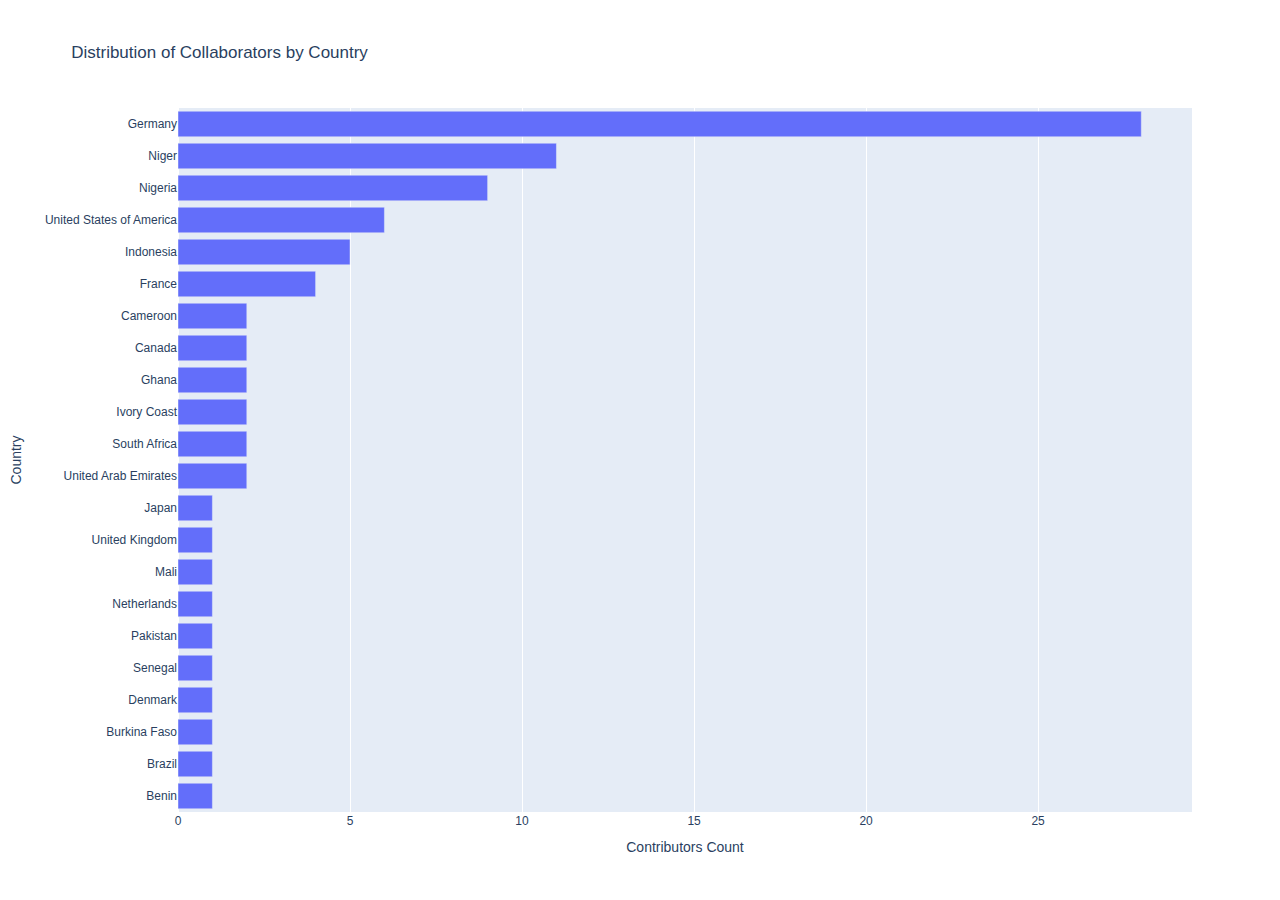
==== Final report/collaborators_by_country.html @ 5cf3082c "created collaborators_by_country.html" ====
<html>
<head><meta charset="utf-8" /></head>
<body>
    <div>                        <script type="text/javascript">window.PlotlyConfig = {MathJaxConfig: 'local'};</script>
        <script type="text/javascript">/**
* plotly.js v2.29.1
* Copyright 2012-2024, Plotly, Inc.
* All rights reserved.
* Licensed under the MIT license
*/
/*! For license information please see plotly.min.js.LICENSE.txt */
!function(t,e){"object"==typeof exports&&"object"==typeof module?module.exports=e():"function"==typeof define&&define.amd?define([],e):"object"==typeof exports?exports.Plotly=e():t.Plotly=e()}(self,(function(){return function(){var t={79288:function(t,e,r){"use strict";var n=r(3400),i={"X,X div":'direction:ltr;font-family:"Open Sans",verdana,arial,sans-serif;margin:0;padding:0;',"X input,X button":'font-family:"Open Sans",verdana,arial,sans-serif;',"X input:focus,X button:focus":"outline:none;","X a":"text-decoration:none;","X a:hover":"text-decoration:none;","X .crisp":"shape-rendering:crispEdges;","X .user-select-none":"-webkit-user-select:none;-moz-user-select:none;-ms-user-select:none;-o-user-select:none;user-select:none;","X svg":"overflow:hidden;","X svg a":"fill:#447adb;","X svg a:hover":"fill:#3c6dc5;","X .main-svg":"position:absolute;top:0;left:0;pointer-events:none;","X .main-svg .draglayer":"pointer-events:all;","X .cursor-default":"cursor:default;","X .cursor-pointer":"cursor:pointer;","X .cursor-crosshair":"cursor:crosshair;","X .cursor-move":"cursor:move;","X .cursor-col-resize":"cursor:col-resize;","X .cursor-row-resize":"cursor:row-resize;","X .cursor-ns-resize":"cursor:ns-resize;","X .cursor-ew-resize":"cursor:ew-resize;","X .cursor-sw-resize":"cursor:sw-resize;","X .cursor-s-resize":"cursor:s-resize;","X .cursor-se-resize":"cursor:se-resize;","X .cursor-w-resize":"cursor:w-resize;","X .cursor-e-resize":"cursor:e-resize;","X .cursor-nw-resize":"cursor:nw-resize;","X .cursor-n-resize":"cursor:n-resize;","X .cursor-ne-resize":"cursor:ne-resize;","X .cursor-grab":"cursor:-webkit-grab;cursor:grab;","X .modebar":"position:absolute;top:2px;right:2px;","X .ease-bg":"-webkit-transition:background-color .3s ease 0s;-moz-transition:background-color .3s ease 0s;-ms-transition:background-color .3s ease 0s;-o-transition:background-color .3s ease 0s;transition:background-color .3s ease 0s;","X .modebar--hover>:not(.watermark)":"opacity:0;-webkit-transition:opacity .3s ease 0s;-moz-transition:opacity .3s ease 0s;-ms-transition:opacity .3s ease 0s;-o-transition:opacity .3s ease 0s;transition:opacity .3s ease 0s;","X:hover .modebar--hover .modebar-group":"opacity:1;","X .modebar-group":"float:left;display:inline-block;box-sizing:border-box;padding-left:8px;position:relative;vertical-align:middle;white-space:nowrap;","X .modebar-btn":"position:relative;font-size:16px;padding:3px 4px;height:22px;cursor:pointer;line-height:normal;box-sizing:border-box;","X .modebar-btn svg":"position:relative;top:2px;","X .modebar.vertical":"display:flex;flex-direction:column;flex-wrap:wrap;align-content:flex-end;max-height:100%;","X .modebar.vertical svg":"top:-1px;","X .modebar.vertical .modebar-group":"display:block;float:none;padding-left:0px;padding-bottom:8px;","X .modebar.vertical .modebar-group .modebar-btn":"display:block;text-align:center;","X [data-title]:before,X [data-title]:after":"position:absolute;-webkit-transform:translate3d(0, 0, 0);-moz-transform:translate3d(0, 0, 0);-ms-transform:translate3d(0, 0, 0);-o-transform:translate3d(0, 0, 0);transform:translate3d(0, 0, 0);display:none;opacity:0;z-index:1001;pointer-events:none;top:110%;right:50%;","X [data-title]:hover:before,X [data-title]:hover:after":"display:block;opacity:1;","X [data-title]:before":'content:"";position:absolute;background:rgba(0,0,0,0);border:6px solid rgba(0,0,0,0);z-index:1002;margin-top:-12px;border-bottom-color:#69738a;margin-right:-6px;',"X [data-title]:after":"content:attr(data-title);background:#69738a;color:#fff;padding:8px 10px;font-size:12px;line-height:12px;white-space:nowrap;margin-right:-18px;border-radius:2px;","X .vertical [data-title]:before,X .vertical [data-title]:after":"top:0%;right:200%;","X .vertical [data-title]:before":"border:6px solid rgba(0,0,0,0);border-left-color:#69738a;margin-top:8px;margin-right:-30px;",Y:'font-family:"Open Sans",verdana,arial,sans-serif;position:fixed;top:50px;right:20px;z-index:10000;font-size:10pt;max-width:180px;',"Y p":"margin:0;","Y .notifier-note":"min-width:180px;max-width:250px;border:1px solid #fff;z-index:3000;margin:0;background-color:#8c97af;background-color:rgba(140,151,175,.9);color:#fff;padding:10px;overflow-wrap:break-word;word-wrap:break-word;-ms-hyphens:auto;-webkit-hyphens:auto;hyphens:auto;","Y .notifier-close":"color:#fff;opacity:.8;float:right;padding:0 5px;background:none;border:none;font-size:20px;font-weight:bold;line-height:20px;","Y .notifier-close:hover":"color:#444;text-decoration:none;cursor:pointer;"};for(var a in i){var o=a.replace(/^,/," ,").replace(/X/g,".js-plotly-plot .plotly").replace(/Y/g,".plotly-notifier");n.addStyleRule(o,i[a])}},86712:function(t,e,r){"use strict";t.exports=r(84224)},37240:function(t,e,r){"use strict";t.exports=r(51132)},29744:function(t,e,r){"use strict";t.exports=r(94456)},29352:function(t,e,r){"use strict";t.exports=r(67244)},96144:function(t,e,r){"use strict";t.exports=r(97776)},53219:function(t,e,r){"use strict";t.exports=r(61712)},4624:function(t,e,r){"use strict";t.exports=r(95856)},54543:function(t,e,r){"use strict";t.exports=r(54272)},45e3:function(t,e,r){"use strict";t.exports=r(85404)},62300:function(t,e,r){"use strict";t.exports=r(26048)},6920:function(t,e,r){"use strict";t.exports=r(66240)},10264:function(t,e,r){"use strict";t.exports=r(40448)},32016:function(t,e,r){"use strict";t.exports=r(64884)},27528:function(t,e,r){"use strict";t.exports=r(15088)},75556:function(t,e,r){"use strict";t.exports=r(76744)},39204:function(t,e,r){"use strict";t.exports=r(94704)},73996:function(t,e,r){"use strict";t.exports=r(62396)},16489:function(t,e,r){"use strict";t.exports=r(32028)},5e3:function(t,e,r){"use strict";t.exports=r(81932)},77280:function(t,e,r){"use strict";t.exports=r(45536)},33992:function(t,e,r){"use strict";t.exports=r(42600)},17600:function(t,e,r){"use strict";t.exports=r(21536)},49116:function(t,e,r){"use strict";t.exports=r(65664)},46808:function(t,e,r){"use strict";t.exports=r(29044)},36168:function(t,e,r){"use strict";t.exports=r(48928)},13792:function(t,e,r){"use strict";var n=r(32016);n.register([r(37240),r(29352),r(5e3),r(33992),r(17600),r(49116),r(6920),r(67484),r(79440),r(39204),r(83096),r(36168),r(20260),r(63560),r(65832),r(46808),r(73996),r(48824),r(89904),r(25120),r(13752),r(4340),r(62300),r(29800),r(8363),r(54543),r(86636),r(42192),r(32140),r(77280),r(89296),r(56816),r(70192),r(45e3),r(27528),r(84764),r(3920),r(50248),r(4624),r(69967),r(10264),r(86152),r(53219),r(81604),r(63796),r(29744),r(89336),r(86712),r(75556),r(16489),r(97312),r(96144)]),t.exports=n},3920:function(t,e,r){"use strict";t.exports=r(43480)},25120:function(t,e,r){"use strict";t.exports=r(6296)},4340:function(t,e,r){"use strict";t.exports=r(7404)},86152:function(t,e,r){"use strict";t.exports=r(65456)},56816:function(t,e,r){"use strict";t.exports=r(22020)},89296:function(t,e,r){"use strict";t.exports=r(29928)},20260:function(t,e,r){"use strict";t.exports=r(75792)},32140:function(t,e,r){"use strict";t.exports=r(156)},84764:function(t,e,r){"use strict";t.exports=r(45499)},48824:function(t,e,r){"use strict";t.exports=r(3296)},69967:function(t,e,r){"use strict";t.exports=r(4184)},8363:function(t,e,r){"use strict";t.exports=r(36952)},86636:function(t,e,r){"use strict";t.exports=r(38983)},70192:function(t,e,r){"use strict";t.exports=r(11572)},81604:function(t,e,r){"use strict";t.exports=r(76924)},63796:function(t,e,r){"use strict";t.exports=r(62944)},89336:function(t,e,r){"use strict";t.exports=r(95443)},67484:function(t,e,r){"use strict";t.exports=r(34864)},97312:function(t,e,r){"use strict";t.exports=r(76272)},42192:function(t,e,r){"use strict";t.exports=r(97924)},29800:function(t,e,r){"use strict";t.exports=r(15436)},63560:function(t,e,r){"use strict";t.exports=r(5621)},89904:function(t,e,r){"use strict";t.exports=r(91304)},50248:function(t,e,r){"use strict";t.exports=r(41724)},65832:function(t,e,r){"use strict";t.exports=r(31991)},79440:function(t,e,r){"use strict";t.exports=r(22869)},13752:function(t,e,r){"use strict";t.exports=r(67776)},83096:function(t,e,r){"use strict";t.exports=r(95952)},72196:function(t){"use strict";t.exports=[{path:"",backoff:0},{path:"M-2.4,-3V3L0.6,0Z",backoff:.6},{path:"M-3.7,-2.5V2.5L1.3,0Z",backoff:1.3},{path:"M-4.45,-3L-1.65,-0.2V0.2L-4.45,3L1.55,0Z",backoff:1.55},{path:"M-2.2,-2.2L-0.2,-0.2V0.2L-2.2,2.2L-1.4,3L1.6,0L-1.4,-3Z",backoff:1.6},{path:"M-4.4,-2.1L-0.6,-0.2V0.2L-4.4,2.1L-4,3L2,0L-4,-3Z",backoff:2},{path:"M2,0A2,2 0 1,1 0,-2A2,2 0 0,1 2,0Z",backoff:0,noRotate:!0},{path:"M2,2V-2H-2V2Z",backoff:0,noRotate:!0}]},13916:function(t,e,r){"use strict";var n=r(72196),i=r(25376),a=r(33816),o=r(31780).templatedArray;r(36208),t.exports=o("annotation",{visible:{valType:"boolean",dflt:!0,editType:"calc+arraydraw"},text:{valType:"string",editType:"calc+arraydraw"},textangle:{valType:"angle",dflt:0,editType:"calc+arraydraw"},font:i({editType:"calc+arraydraw",colorEditType:"arraydraw"}),width:{valType:"number",min:1,dflt:null,editType:"calc+arraydraw"},height:{valType:"number",min:1,dflt:null,editType:"calc+arraydraw"},opacity:{valType:"number",min:0,max:1,dflt:1,editType:"arraydraw"},align:{valType:"enumerated",values:["left","center","right"],dflt:"center",editType:"arraydraw"},valign:{valType:"enumerated",values:["top","middle","bottom"],dflt:"middle",editType:"arraydraw"},bgcolor:{valType:"color",dflt:"rgba(0,0,0,0)",editType:"arraydraw"},bordercolor:{valType:"color",dflt:"rgba(0,0,0,0)",editType:"arraydraw"},borderpad:{valType:"number",min:0,dflt:1,editType:"calc+arraydraw"},borderwidth:{valType:"number",min:0,dflt:1,editType:"calc+arraydraw"},showarrow:{valType:"boolean",dflt:!0,editType:"calc+arraydraw"},arrowcolor:{valType:"color",editType:"arraydraw"},arrowhead:{valType:"integer",min:0,max:n.length,dflt:1,editType:"arraydraw"},startarrowhead:{valType:"integer",min:0,max:n.length,dflt:1,editType:"arraydraw"},arrowside:{valType:"flaglist",flags:["end","start"],extras:["none"],dflt:"end",editType:"arraydraw"},arrowsize:{valType:"number",min:.3,dflt:1,editType:"calc+arraydraw"},startarrowsize:{valType:"number",min:.3,dflt:1,editType:"calc+arraydraw"},arrowwidth:{valType:"number",min:.1,editType:"calc+arraydraw"},standoff:{valType:"number",min:0,dflt:0,editType:"calc+arraydraw"},startstandoff:{valType:"number",min:0,dflt:0,editType:"calc+arraydraw"},ax:{valType:"any",editType:"calc+arraydraw"},ay:{valType:"any",editType:"calc+arraydraw"},axref:{valType:"enumerated",dflt:"pixel",values:["pixel",a.idRegex.x.toString()],editType:"calc"},ayref:{valType:"enumerated",dflt:"pixel",values:["pixel",a.idRegex.y.toString()],editType:"calc"},xref:{valType:"enumerated",values:["paper",a.idRegex.x.toString()],editType:"calc"},x:{valType:"any",editType:"calc+arraydraw"},xanchor:{valType:"enumerated",values:["auto","left","center","right"],dflt:"auto",editType:"calc+arraydraw"},xshift:{valType:"number",dflt:0,editType:"calc+arraydraw"},yref:{valType:"enumerated",values:["paper",a.idRegex.y.toString()],editType:"calc"},y:{valType:"any",editType:"calc+arraydraw"},yanchor:{valType:"enumerated",values:["auto","top","middle","bottom"],dflt:"auto",editType:"calc+arraydraw"},yshift:{valType:"number",dflt:0,editType:"calc+arraydraw"},clicktoshow:{valType:"enumerated",values:[!1,"onoff","onout"],dflt:!1,editType:"arraydraw"},xclick:{valType:"any",editType:"arraydraw"},yclick:{valType:"any",editType:"arraydraw"},hovertext:{valType:"string",editType:"arraydraw"},hoverlabel:{bgcolor:{valType:"color",editType:"arraydraw"},bordercolor:{valType:"color",editType:"arraydraw"},font:i({editType:"arraydraw"}),editType:"arraydraw"},captureevents:{valType:"boolean",editType:"arraydraw"},editType:"calc",_deprecated:{ref:{valType:"string",editType:"calc"}}})},90272:function(t,e,r){"use strict";var n=r(3400),i=r(54460),a=r(23816).draw;function o(t){var e=t._fullLayout;n.filterVisible(e.annotations).forEach((function(e){var r=i.getFromId(t,e.xref),n=i.getFromId(t,e.yref),a=i.getRefType(e.xref),o=i.getRefType(e.yref);e._extremes={},"range"===a&&s(e,r),"range"===o&&s(e,n)}))}function s(t,e){var r,n=e._id,a=n.charAt(0),o=t[a],s=t["a"+a],l=t[a+"ref"],u=t["a"+a+"ref"],c=t["_"+a+"padplus"],f=t["_"+a+"padminus"],h={x:1,y:-1}[a]*t[a+"shift"],p=3*t.arrowsize*t.arrowwidth||0,d=p+h,v=p-h,g=3*t.startarrowsize*t.arrowwidth||0,y=g+h,m=g-h;if(u===l){var x=i.findExtremes(e,[e.r2c(o)],{ppadplus:d,ppadminus:v}),b=i.findExtremes(e,[e.r2c(s)],{ppadplus:Math.max(c,y),ppadminus:Math.max(f,m)});r={min:[x.min[0],b.min[0]],max:[x.max[0],b.max[0]]}}else y=s?y+s:y,m=s?m-s:m,r=i.findExtremes(e,[e.r2c(o)],{ppadplus:Math.max(c,d,y),ppadminus:Math.max(f,v,m)});t._extremes[n]=r}t.exports=function(t){var e=t._fullLayout;if(n.filterVisible(e.annotations).length&&t._fullData.length)return n.syncOrAsync([a,o],t)}},42300:function(t,e,r){"use strict";var n=r(3400),i=r(24040),a=r(31780).arrayEditor;function o(t,e){var r,n,i,a,o,l,u,c=t._fullLayout.annotations,f=[],h=[],p=[],d=(e||[]).length;for(r=0;r<c.length;r++)if(a=(i=c[r]).clicktoshow){for(n=0;n<d;n++)if(l=(o=e[n]).xaxis,u=o.yaxis,l._id===i.xref&&u._id===i.yref&&l.d2r(o.x)===s(i._xclick,l)&&u.d2r(o.y)===s(i._yclick,u)){(i.visible?"onout"===a?h:p:f).push(r);break}n===d&&i.visible&&"onout"===a&&h.push(r)}return{on:f,off:h,explicitOff:p}}function s(t,e){return"log"===e.type?e.l2r(t):e.d2r(t)}t.exports={hasClickToShow:function(t,e){var r=o(t,e);return r.on.length>0||r.explicitOff.length>0},onClick:function(t,e){var r,s,l=o(t,e),u=l.on,c=l.off.concat(l.explicitOff),f={},h=t._fullLayout.annotations;if(u.length||c.length){for(r=0;r<u.length;r++)(s=a(t.layout,"annotations",h[u[r]])).modifyItem("visible",!0),n.extendFlat(f,s.getUpdateObj());for(r=0;r<c.length;r++)(s=a(t.layout,"annotations",h[c[r]])).modifyItem("visible",!1),n.extendFlat(f,s.getUpdateObj());return i.call("update",t,{},f)}}}},87192:function(t,e,r){"use strict";var n=r(3400),i=r(76308);t.exports=function(t,e,r,a){a("opacity");var o=a("bgcolor"),s=a("bordercolor"),l=i.opacity(s);a("borderpad");var u=a("borderwidth"),c=a("showarrow");if(a("text",c?" ":r._dfltTitle.annotation),a("textangle"),n.coerceFont(a,"font",r.font),a("width"),a("align"),a("height")&&a("valign"),c){var f,h,p=a("arrowside");-1!==p.indexOf("end")&&(f=a("arrowhead"),h=a("arrowsize")),-1!==p.indexOf("start")&&(a("startarrowhead",f),a("startarrowsize",h)),a("arrowcolor",l?e.bordercolor:i.defaultLine),a("arrowwidth",2*(l&&u||1)),a("standoff"),a("startstandoff")}var d=a("hovertext"),v=r.hoverlabel||{};if(d){var g=a("hoverlabel.bgcolor",v.bgcolor||(i.opacity(o)?i.rgb(o):i.defaultLine)),y=a("hoverlabel.bordercolor",v.bordercolor||i.contrast(g));n.coerceFont(a,"hoverlabel.font",{family:v.font.family,size:v.font.size,color:v.font.color||y})}a("captureevents",!!d)}},26828:function(t,e,r){"use strict";var n=r(38248),i=r(36896);t.exports=function(t,e,r,a){e=e||{};var o="log"===r&&"linear"===e.type,s="linear"===r&&"log"===e.type;if(o||s)for(var l,u,c=t._fullLayout.annotations,f=e._id.charAt(0),h=0;h<c.length;h++)l=c[h],u="annotations["+h+"].",l[f+"ref"]===e._id&&p(f),l["a"+f+"ref"]===e._id&&p("a"+f);function p(t){var r=l[t],s=null;s=o?i(r,e.range):Math.pow(10,r),n(s)||(s=null),a(u+t,s)}}},45216:function(t,e,r){"use strict";var n=r(3400),i=r(54460),a=r(51272),o=r(87192),s=r(13916);function l(t,e,r){function a(r,i){return n.coerce(t,e,s,r,i)}var l=a("visible"),u=a("clicktoshow");if(l||u){o(t,e,r,a);for(var c=e.showarrow,f=["x","y"],h=[-10,-30],p={_fullLayout:r},d=0;d<2;d++){var v=f[d],g=i.coerceRef(t,e,p,v,"","paper");if("paper"!==g&&i.getFromId(p,g)._annIndices.push(e._index),i.coercePosition(e,p,a,g,v,.5),c){var y="a"+v,m=i.coerceRef(t,e,p,y,"pixel",["pixel","paper"]);"pixel"!==m&&m!==g&&(m=e[y]="pixel");var x="pixel"===m?h[d]:.4;i.coercePosition(e,p,a,m,y,x)}a(v+"anchor"),a(v+"shift")}if(n.noneOrAll(t,e,["x","y"]),c&&n.noneOrAll(t,e,["ax","ay"]),u){var b=a("xclick"),_=a("yclick");e._xclick=void 0===b?e.x:i.cleanPosition(b,p,e.xref),e._yclick=void 0===_?e.y:i.cleanPosition(_,p,e.yref)}}}t.exports=function(t,e){a(t,e,{name:"annotations",handleItemDefaults:l})}},23816:function(t,e,r){"use strict";var n=r(33428),i=r(24040),a=r(7316),o=r(3400),s=o.strTranslate,l=r(54460),u=r(76308),c=r(43616),f=r(93024),h=r(72736),p=r(93972),d=r(86476),v=r(31780).arrayEditor,g=r(33652);function y(t,e){var r=t._fullLayout.annotations[e]||{},n=l.getFromId(t,r.xref),i=l.getFromId(t,r.yref);n&&n.setScale(),i&&i.setScale(),x(t,r,e,!1,n,i)}function m(t,e,r,n,i){var a=i[r],o=i[r+"ref"],s=-1!==r.indexOf("y"),u="domain"===l.getRefType(o),c=s?n.h:n.w;return t?u?a+(s?-e:e)/t._length:t.p2r(t.r2p(a)+e):a+(s?-e:e)/c}function x(t,e,r,a,y,x){var b,_,w=t._fullLayout,T=t._fullLayout._size,k=t._context.edits;a?(b="annotation-"+a,_=a+".annotations"):(b="annotation",_="annotations");var A=v(t.layout,_,e),M=A.modifyBase,S=A.modifyItem,E=A.getUpdateObj;w._infolayer.selectAll("."+b+'[data-index="'+r+'"]').remove();var L="clip"+w._uid+"_ann"+r;if(e._input&&!1!==e.visible){var C={x:{},y:{}},P=+e.textangle||0,O=w._infolayer.append("g").classed(b,!0).attr("data-index",String(r)).style("opacity",e.opacity),I=O.append("g").classed("annotation-text-g",!0),D=k[e.showarrow?"annotationTail":"annotationPosition"],z=e.captureevents||k.annotationText||D,R=I.append("g").style("pointer-events",z?"all":null).call(p,"pointer").on("click",(function(){t._dragging=!1,t.emit("plotly_clickannotation",W(n.event))}));e.hovertext&&R.on("mouseover",(function(){var r=e.hoverlabel,n=r.font,i=this.getBoundingClientRect(),a=t.getBoundingClientRect();f.loneHover({x0:i.left-a.left,x1:i.right-a.left,y:(i.top+i.bottom)/2-a.top,text:e.hovertext,color:r.bgcolor,borderColor:r.bordercolor,fontFamily:n.family,fontSize:n.size,fontColor:n.color},{container:w._hoverlayer.node(),outerContainer:w._paper.node(),gd:t})})).on("mouseout",(function(){f.loneUnhover(w._hoverlayer.node())}));var F=e.borderwidth,B=e.borderpad,N=F+B,j=R.append("rect").attr("class","bg").style("stroke-width",F+"px").call(u.stroke,e.bordercolor).call(u.fill,e.bgcolor),U=e.width||e.height,V=w._topclips.selectAll("#"+L).data(U?[0]:[]);V.enter().append("clipPath").classed("annclip",!0).attr("id",L).append("rect"),V.exit().remove();var q=e.font,H=w._meta?o.templateString(e.text,w._meta):e.text,G=R.append("text").classed("annotation-text",!0).text(H);k.annotationText?G.call(h.makeEditable,{delegate:R,gd:t}).call(Y).on("edit",(function(r){e.text=r,this.call(Y),S("text",r),y&&y.autorange&&M(y._name+".autorange",!0),x&&x.autorange&&M(x._name+".autorange",!0),i.call("_guiRelayout",t,E())})):G.call(Y)}else n.selectAll("#"+L).remove();function W(t){var n={index:r,annotation:e._input,fullAnnotation:e,event:t};return a&&(n.subplotId=a),n}function Y(r){return r.call(c.font,q).attr({"text-anchor":{left:"start",right:"end"}[e.align]||"middle"}),h.convertToTspans(r,t,X),r}function X(){var r=G.selectAll("a");1===r.size()&&r.text()===G.text()&&R.insert("a",":first-child").attr({"xlink:xlink:href":r.attr("xlink:href"),"xlink:xlink:show":r.attr("xlink:show")}).style({cursor:"pointer"}).node().appendChild(j.node());var n=R.select(".annotation-text-math-group"),f=!n.empty(),v=c.bBox((f?n:G).node()),b=v.width,_=v.height,A=e.width||b,z=e.height||_,B=Math.round(A+2*N),q=Math.round(z+2*N);function H(t,e){return"auto"===e&&(e=t<1/3?"left":t>2/3?"right":"center"),{center:0,middle:0,left:.5,bottom:-.5,right:-.5,top:.5}[e]}for(var Y=!1,X=["x","y"],Z=0;Z<X.length;Z++){var K,J,$,Q,tt,et=X[Z],rt=e[et+"ref"]||et,nt=e["a"+et+"ref"],it={x:y,y:x}[et],at=(P+("x"===et?0:-90))*Math.PI/180,ot=B*Math.cos(at),st=q*Math.sin(at),lt=Math.abs(ot)+Math.abs(st),ut=e[et+"anchor"],ct=e[et+"shift"]*("x"===et?1:-1),ft=C[et],ht=l.getRefType(rt);if(it&&"domain"!==ht){var pt=it.r2fraction(e[et]);(pt<0||pt>1)&&(nt===rt?((pt=it.r2fraction(e["a"+et]))<0||pt>1)&&(Y=!0):Y=!0),K=it._offset+it.r2p(e[et]),Q=.5}else{var dt="domain"===ht;"x"===et?($=e[et],K=dt?it._offset+it._length*$:K=T.l+T.w*$):($=1-e[et],K=dt?it._offset+it._length*$:K=T.t+T.h*$),Q=e.showarrow?.5:$}if(e.showarrow){ft.head=K;var vt=e["a"+et];if(tt=ot*H(.5,e.xanchor)-st*H(.5,e.yanchor),nt===rt){var gt=l.getRefType(nt);"domain"===gt?("y"===et&&(vt=1-vt),ft.tail=it._offset+it._length*vt):"paper"===gt?"y"===et?(vt=1-vt,ft.tail=T.t+T.h*vt):ft.tail=T.l+T.w*vt:ft.tail=it._offset+it.r2p(vt),J=tt}else ft.tail=K+vt,J=tt+vt;ft.text=ft.tail+tt;var yt=w["x"===et?"width":"height"];if("paper"===rt&&(ft.head=o.constrain(ft.head,1,yt-1)),"pixel"===nt){var mt=-Math.max(ft.tail-3,ft.text),xt=Math.min(ft.tail+3,ft.text)-yt;mt>0?(ft.tail+=mt,ft.text+=mt):xt>0&&(ft.tail-=xt,ft.text-=xt)}ft.tail+=ct,ft.head+=ct}else J=tt=lt*H(Q,ut),ft.text=K+tt;ft.text+=ct,tt+=ct,J+=ct,e["_"+et+"padplus"]=lt/2+J,e["_"+et+"padminus"]=lt/2-J,e["_"+et+"size"]=lt,e["_"+et+"shift"]=tt}if(Y)R.remove();else{var bt=0,_t=0;if("left"!==e.align&&(bt=(A-b)*("center"===e.align?.5:1)),"top"!==e.valign&&(_t=(z-_)*("middle"===e.valign?.5:1)),f)n.select("svg").attr({x:N+bt-1,y:N+_t}).call(c.setClipUrl,U?L:null,t);else{var wt=N+_t-v.top,Tt=N+bt-v.left;G.call(h.positionText,Tt,wt).call(c.setClipUrl,U?L:null,t)}V.select("rect").call(c.setRect,N,N,A,z),j.call(c.setRect,F/2,F/2,B-F,q-F),R.call(c.setTranslate,Math.round(C.x.text-B/2),Math.round(C.y.text-q/2)),I.attr({transform:"rotate("+P+","+C.x.text+","+C.y.text+")"});var kt,At=function(r,n){O.selectAll(".annotation-arrow-g").remove();var l=C.x.head,f=C.y.head,h=C.x.tail+r,p=C.y.tail+n,v=C.x.text+r,b=C.y.text+n,_=o.rotationXYMatrix(P,v,b),w=o.apply2DTransform(_),A=o.apply2DTransform2(_),L=+j.attr("width"),D=+j.attr("height"),z=v-.5*L,F=z+L,B=b-.5*D,N=B+D,U=[[z,B,z,N],[z,N,F,N],[F,N,F,B],[F,B,z,B]].map(A);if(!U.reduce((function(t,e){return t^!!o.segmentsIntersect(l,f,l+1e6,f+1e6,e[0],e[1],e[2],e[3])}),!1)){U.forEach((function(t){var e=o.segmentsIntersect(h,p,l,f,t[0],t[1],t[2],t[3]);e&&(h=e.x,p=e.y)}));var V=e.arrowwidth,q=e.arrowcolor,H=e.arrowside,G=O.append("g").style({opacity:u.opacity(q)}).classed("annotation-arrow-g",!0),W=G.append("path").attr("d","M"+h+","+p+"L"+l+","+f).style("stroke-width",V+"px").call(u.stroke,u.rgb(q));if(g(W,H,e),k.annotationPosition&&W.node().parentNode&&!a){var Y=l,X=f;if(e.standoff){var Z=Math.sqrt(Math.pow(l-h,2)+Math.pow(f-p,2));Y+=e.standoff*(h-l)/Z,X+=e.standoff*(p-f)/Z}var K,J,$=G.append("path").classed("annotation-arrow",!0).classed("anndrag",!0).classed("cursor-move",!0).attr({d:"M3,3H-3V-3H3ZM0,0L"+(h-Y)+","+(p-X),transform:s(Y,X)}).style("stroke-width",V+6+"px").call(u.stroke,"rgba(0,0,0,0)").call(u.fill,"rgba(0,0,0,0)");d.init({element:$.node(),gd:t,prepFn:function(){var t=c.getTranslate(R);K=t.x,J=t.y,y&&y.autorange&&M(y._name+".autorange",!0),x&&x.autorange&&M(x._name+".autorange",!0)},moveFn:function(t,r){var n=w(K,J),i=n[0]+t,a=n[1]+r;R.call(c.setTranslate,i,a),S("x",m(y,t,"x",T,e)),S("y",m(x,r,"y",T,e)),e.axref===e.xref&&S("ax",m(y,t,"ax",T,e)),e.ayref===e.yref&&S("ay",m(x,r,"ay",T,e)),G.attr("transform",s(t,r)),I.attr({transform:"rotate("+P+","+i+","+a+")"})},doneFn:function(){i.call("_guiRelayout",t,E());var e=document.querySelector(".js-notes-box-panel");e&&e.redraw(e.selectedObj)}})}}};e.showarrow&&At(0,0),D&&d.init({element:R.node(),gd:t,prepFn:function(){kt=I.attr("transform")},moveFn:function(t,r){var n="pointer";if(e.showarrow)e.axref===e.xref?S("ax",m(y,t,"ax",T,e)):S("ax",e.ax+t),e.ayref===e.yref?S("ay",m(x,r,"ay",T.w,e)):S("ay",e.ay+r),At(t,r);else{if(a)return;var i,o;if(y)i=m(y,t,"x",T,e);else{var l=e._xsize/T.w,u=e.x+(e._xshift-e.xshift)/T.w-l/2;i=d.align(u+t/T.w,l,0,1,e.xanchor)}if(x)o=m(x,r,"y",T,e);else{var c=e._ysize/T.h,f=e.y-(e._yshift+e.yshift)/T.h-c/2;o=d.align(f-r/T.h,c,0,1,e.yanchor)}S("x",i),S("y",o),y&&x||(n=d.getCursor(y?.5:i,x?.5:o,e.xanchor,e.yanchor))}I.attr({transform:s(t,r)+kt}),p(R,n)},clickFn:function(r,n){e.captureevents&&t.emit("plotly_clickannotation",W(n))},doneFn:function(){p(R),i.call("_guiRelayout",t,E());var e=document.querySelector(".js-notes-box-panel");e&&e.redraw(e.selectedObj)}})}}}t.exports={draw:function(t){var e=t._fullLayout;e._infolayer.selectAll(".annotation").remove();for(var r=0;r<e.annotations.length;r++)e.annotations[r].visible&&y(t,r);return a.previousPromises(t)},drawOne:y,drawRaw:x}},33652:function(t,e,r){"use strict";var n=r(33428),i=r(76308),a=r(72196),o=r(3400),s=o.strScale,l=o.strRotate,u=o.strTranslate;t.exports=function(t,e,r){var o,c,f,h,p=t.node(),d=a[r.arrowhead||0],v=a[r.startarrowhead||0],g=(r.arrowwidth||1)*(r.arrowsize||1),y=(r.arrowwidth||1)*(r.startarrowsize||1),m=e.indexOf("start")>=0,x=e.indexOf("end")>=0,b=d.backoff*g+r.standoff,_=v.backoff*y+r.startstandoff;if("line"===p.nodeName){o={x:+t.attr("x1"),y:+t.attr("y1")},c={x:+t.attr("x2"),y:+t.attr("y2")};var w=o.x-c.x,T=o.y-c.y;if(h=(f=Math.atan2(T,w))+Math.PI,b&&_&&b+_>Math.sqrt(w*w+T*T))return void D();if(b){if(b*b>w*w+T*T)return void D();var k=b*Math.cos(f),A=b*Math.sin(f);c.x+=k,c.y+=A,t.attr({x2:c.x,y2:c.y})}if(_){if(_*_>w*w+T*T)return void D();var M=_*Math.cos(f),S=_*Math.sin(f);o.x-=M,o.y-=S,t.attr({x1:o.x,y1:o.y})}}else if("path"===p.nodeName){var E=p.getTotalLength(),L="";if(E<b+_)return void D();var C=p.getPointAtLength(0),P=p.getPointAtLength(.1);f=Math.atan2(C.y-P.y,C.x-P.x),o=p.getPointAtLength(Math.min(_,E)),L="0px,"+_+"px,";var O=p.getPointAtLength(E),I=p.getPointAtLength(E-.1);h=Math.atan2(O.y-I.y,O.x-I.x),c=p.getPointAtLength(Math.max(0,E-b)),L+=E-(L?_+b:b)+"px,"+E+"px",t.style("stroke-dasharray",L)}function D(){t.style("stroke-dasharray","0px,100px")}function z(e,a,o,c){e.path&&(e.noRotate&&(o=0),n.select(p.parentNode).append("path").attr({class:t.attr("class"),d:e.path,transform:u(a.x,a.y)+l(180*o/Math.PI)+s(c)}).style({fill:i.rgb(r.arrowcolor),"stroke-width":0}))}m&&z(v,o,f,y),x&&z(d,c,h,g)}},79180:function(t,e,r){"use strict";var n=r(23816),i=r(42300);t.exports={moduleType:"component",name:"annotations",layoutAttributes:r(13916),supplyLayoutDefaults:r(45216),includeBasePlot:r(36632)("annotations"),calcAutorange:r(90272),draw:n.draw,drawOne:n.drawOne,drawRaw:n.drawRaw,hasClickToShow:i.hasClickToShow,onClick:i.onClick,convertCoords:r(26828)}},45899:function(t,e,r){"use strict";var n=r(13916),i=r(67824).overrideAll,a=r(31780).templatedArray;t.exports=i(a("annotation",{visible:n.visible,x:{valType:"any"},y:{valType:"any"},z:{valType:"any"},ax:{valType:"number"},ay:{valType:"number"},xanchor:n.xanchor,xshift:n.xshift,yanchor:n.yanchor,yshift:n.yshift,text:n.text,textangle:n.textangle,font:n.font,width:n.width,height:n.height,opacity:n.opacity,align:n.align,valign:n.valign,bgcolor:n.bgcolor,bordercolor:n.bordercolor,borderpad:n.borderpad,borderwidth:n.borderwidth,showarrow:n.showarrow,arrowcolor:n.arrowcolor,arrowhead:n.arrowhead,startarrowhead:n.startarrowhead,arrowside:n.arrowside,arrowsize:n.arrowsize,startarrowsize:n.startarrowsize,arrowwidth:n.arrowwidth,standoff:n.standoff,startstandoff:n.startstandoff,hovertext:n.hovertext,hoverlabel:n.hoverlabel,captureevents:n.captureevents}),"calc","from-root")},42456:function(t,e,r){"use strict";var n=r(3400),i=r(54460);function a(t,e){var r=e.fullSceneLayout.domain,a=e.fullLayout._size,o={pdata:null,type:"linear",autorange:!1,range:[-1/0,1/0]};t._xa={},n.extendFlat(t._xa,o),i.setConvert(t._xa),t._xa._offset=a.l+r.x[0]*a.w,t._xa.l2p=function(){return.5*(1+t._pdata[0]/t._pdata[3])*a.w*(r.x[1]-r.x[0])},t._ya={},n.extendFlat(t._ya,o),i.setConvert(t._ya),t._ya._offset=a.t+(1-r.y[1])*a.h,t._ya.l2p=function(){return.5*(1-t._pdata[1]/t._pdata[3])*a.h*(r.y[1]-r.y[0])}}t.exports=function(t){for(var e=t.fullSceneLayout.annotations,r=0;r<e.length;r++)a(e[r],t);t.fullLayout._infolayer.selectAll(".annotation-"+t.id).remove()}},52808:function(t,e,r){"use strict";var n=r(3400),i=r(54460),a=r(51272),o=r(87192),s=r(45899);function l(t,e,r,a){function l(r,i){return n.coerce(t,e,s,r,i)}function u(t){var n=t+"axis",a={_fullLayout:{}};return a._fullLayout[n]=r[n],i.coercePosition(e,a,l,t,t,.5)}l("visible")&&(o(t,e,a.fullLayout,l),u("x"),u("y"),u("z"),n.noneOrAll(t,e,["x","y","z"]),e.xref="x",e.yref="y",e.zref="z",l("xanchor"),l("yanchor"),l("xshift"),l("yshift"),e.showarrow&&(e.axref="pixel",e.ayref="pixel",l("ax",-10),l("ay",-30),n.noneOrAll(t,e,["ax","ay"])))}t.exports=function(t,e,r){a(t,e,{name:"annotations",handleItemDefaults:l,fullLayout:r.fullLayout})}},71836:function(t,e,r){"use strict";var n=r(23816).drawRaw,i=r(94424),a=["x","y","z"];t.exports=function(t){for(var e=t.fullSceneLayout,r=t.dataScale,o=e.annotations,s=0;s<o.length;s++){for(var l=o[s],u=!1,c=0;c<3;c++){var f=a[c],h=l[f],p=e[f+"axis"].r2fraction(h);if(p<0||p>1){u=!0;break}}u?t.fullLayout._infolayer.select(".annotation-"+t.id+'[data-index="'+s+'"]').remove():(l._pdata=i(t.glplot.cameraParams,[e.xaxis.r2l(l.x)*r[0],e.yaxis.r2l(l.y)*r[1],e.zaxis.r2l(l.z)*r[2]]),n(t.graphDiv,l,s,t.id,l._xa,l._ya))}}},56864:function(t,e,r){"use strict";var n=r(24040),i=r(3400);t.exports={moduleType:"component",name:"annotations3d",schema:{subplots:{scene:{annotations:r(45899)}}},layoutAttributes:r(45899),handleDefaults:r(52808),includeBasePlot:function(t,e){var r=n.subplotsRegistry.gl3d;if(r)for(var a=r.attrRegex,o=Object.keys(t),s=0;s<o.length;s++){var l=o[s];a.test(l)&&(t[l].annotations||[]).length&&(i.pushUnique(e._basePlotModules,r),i.pushUnique(e._subplots.gl3d,l))}},convert:r(42456),draw:r(71836)}},54976:function(t,e,r){"use strict";t.exports=r(38700),r(15168),r(67020),r(89792),r(55668),r(65168),r(2084),r(26368),r(24747),r(65616),r(30632),r(73040),r(1104),r(51456),r(4592),r(45348)},97776:function(t,e,r){"use strict";var n=r(54976),i=r(3400),a=r(39032),o=a.EPOCHJD,s=a.ONEDAY,l={valType:"enumerated",values:i.sortObjectKeys(n.calendars),editType:"calc",dflt:"gregorian"},u=function(t,e,r,n){var a={};return a[r]=l,i.coerce(t,e,a,r,n)},c="##",f={d:{0:"dd","-":"d"},e:{0:"d","-":"d"},a:{0:"D","-":"D"},A:{0:"DD","-":"DD"},j:{0:"oo","-":"o"},W:{0:"ww","-":"w"},m:{0:"mm","-":"m"},b:{0:"M","-":"M"},B:{0:"MM","-":"MM"},y:{0:"yy","-":"yy"},Y:{0:"yyyy","-":"yyyy"},U:c,w:c,c:{0:"D M d %X yyyy","-":"D M d %X yyyy"},x:{0:"mm/dd/yyyy","-":"mm/dd/yyyy"}},h={};function p(t){var e=h[t];return e||(h[t]=n.instance(t))}function d(t){return i.extendFlat({},l,{description:t})}function v(t){return"Sets the calendar system to use with `"+t+"` date data."}var g={xcalendar:d(v("x"))},y=i.extendFlat({},g,{ycalendar:d(v("y"))}),m=i.extendFlat({},y,{zcalendar:d(v("z"))}),x=d(["Sets the calendar system to use for `range` and `tick0`","if this is a date axis. This does not set the calendar for","interpreting data on this axis, that's specified in the trace","or via the global `layout.calendar`"].join(" "));t.exports={moduleType:"component",name:"calendars",schema:{traces:{scatter:y,bar:y,box:y,heatmap:y,contour:y,histogram:y,histogram2d:y,histogram2dcontour:y,scatter3d:m,surface:m,mesh3d:m,scattergl:y,ohlc:g,candlestick:g},layout:{calendar:d(["Sets the default calendar system to use for interpreting and","displaying dates throughout the plot."].join(" "))},subplots:{xaxis:{calendar:x},yaxis:{calendar:x},scene:{xaxis:{calendar:x},yaxis:{calendar:x},zaxis:{calendar:x}},polar:{radialaxis:{calendar:x}}},transforms:{filter:{valuecalendar:d(["WARNING: All transforms are deprecated and may be removed from the API in next major version.","Sets the calendar system to use for `value`, if it is a date."].join(" ")),targetcalendar:d(["WARNING: All transforms are deprecated and may be removed from the API in next major version.","Sets the calendar system to use for `target`, if it is an","array of dates. If `target` is a string (eg *x*) we use the","corresponding trace attribute (eg `xcalendar`) if it exists,","even if `targetcalendar` is provided."].join(" "))}}},layoutAttributes:l,handleDefaults:u,handleTraceDefaults:function(t,e,r,n){for(var i=0;i<r.length;i++)u(t,e,r[i]+"calendar",n.calendar)},CANONICAL_SUNDAY:{chinese:"2000-01-02",coptic:"2000-01-03",discworld:"2000-01-03",ethiopian:"2000-01-05",hebrew:"5000-01-01",islamic:"1000-01-02",julian:"2000-01-03",mayan:"5000-01-01",nanakshahi:"1000-01-05",nepali:"2000-01-05",persian:"1000-01-01",jalali:"1000-01-01",taiwan:"1000-01-04",thai:"2000-01-04",ummalqura:"1400-01-06"},CANONICAL_TICK:{chinese:"2000-01-01",coptic:"2000-01-01",discworld:"2000-01-01",ethiopian:"2000-01-01",hebrew:"5000-01-01",islamic:"1000-01-01",julian:"2000-01-01",mayan:"5000-01-01",nanakshahi:"1000-01-01",nepali:"2000-01-01",persian:"1000-01-01",jalali:"1000-01-01",taiwan:"1000-01-01",thai:"2000-01-01",ummalqura:"1400-01-01"},DFLTRANGE:{chinese:["2000-01-01","2001-01-01"],coptic:["1700-01-01","1701-01-01"],discworld:["1800-01-01","1801-01-01"],ethiopian:["2000-01-01","2001-01-01"],hebrew:["5700-01-01","5701-01-01"],islamic:["1400-01-01","1401-01-01"],julian:["2000-01-01","2001-01-01"],mayan:["5200-01-01","5201-01-01"],nanakshahi:["0500-01-01","0501-01-01"],nepali:["2000-01-01","2001-01-01"],persian:["1400-01-01","1401-01-01"],jalali:["1400-01-01","1401-01-01"],taiwan:["0100-01-01","0101-01-01"],thai:["2500-01-01","2501-01-01"],ummalqura:["1400-01-01","1401-01-01"]},getCal:p,worldCalFmt:function(t,e,r){for(var n,i,a,l,u,h=Math.floor((e+.05)/s)+o,d=p(r).fromJD(h),v=0;-1!==(v=t.indexOf("%",v));)"0"===(n=t.charAt(v+1))||"-"===n||"_"===n?(a=3,i=t.charAt(v+2),"_"===n&&(n="-")):(i=n,n="0",a=2),(l=f[i])?(u=l===c?c:d.formatDate(l[n]),t=t.substr(0,v)+u+t.substr(v+a),v+=u.length):v+=a;return t}}},22548:function(t,e){"use strict";e.defaults=["#1f77b4","#ff7f0e","#2ca02c","#d62728","#9467bd","#8c564b","#e377c2","#7f7f7f","#bcbd22","#17becf"],e.defaultLine="#444",e.lightLine="#eee",e.background="#fff",e.borderLine="#BEC8D9",e.lightFraction=1e3/11},76308:function(t,e,r){"use strict";var n=r(49760),i=r(38248),a=r(38116).isTypedArray,o=t.exports={},s=r(22548);o.defaults=s.defaults;var l=o.defaultLine=s.defaultLine;o.lightLine=s.lightLine;var u=o.background=s.background;function c(t){if(i(t)||"string"!=typeof t)return t;var e=t.trim();if("rgb"!==e.substr(0,3))return t;var r=e.match(/^rgba?\s*\(([^()]*)\)$/);if(!r)return t;var n=r[1].trim().split(/\s*[\s,]\s*/),a="a"===e.charAt(3)&&4===n.length;if(!a&&3!==n.length)return t;for(var o=0;o<n.length;o++){if(!n[o].length)return t;if(n[o]=Number(n[o]),!(n[o]>=0))return t;if(3===o)n[o]>1&&(n[o]=1);else if(n[o]>=1)return t}var s=Math.round(255*n[0])+", "+Math.round(255*n[1])+", "+Math.round(255*n[2]);return a?"rgba("+s+", "+n[3]+")":"rgb("+s+")"}o.tinyRGB=function(t){var e=t.toRgb();return"rgb("+Math.round(e.r)+", "+Math.round(e.g)+", "+Math.round(e.b)+")"},o.rgb=function(t){return o.tinyRGB(n(t))},o.opacity=function(t){return t?n(t).getAlpha():0},o.addOpacity=function(t,e){var r=n(t).toRgb();return"rgba("+Math.round(r.r)+", "+Math.round(r.g)+", "+Math.round(r.b)+", "+e+")"},o.combine=function(t,e){var r=n(t).toRgb();if(1===r.a)return n(t).toRgbString();var i=n(e||u).toRgb(),a=1===i.a?i:{r:255*(1-i.a)+i.r*i.a,g:255*(1-i.a)+i.g*i.a,b:255*(1-i.a)+i.b*i.a},o={r:a.r*(1-r.a)+r.r*r.a,g:a.g*(1-r.a)+r.g*r.a,b:a.b*(1-r.a)+r.b*r.a};return n(o).toRgbString()},o.contrast=function(t,e,r){var i=n(t);return 1!==i.getAlpha()&&(i=n(o.combine(t,u))),(i.isDark()?e?i.lighten(e):u:r?i.darken(r):l).toString()},o.stroke=function(t,e){var r=n(e);t.style({stroke:o.tinyRGB(r),"stroke-opacity":r.getAlpha()})},o.fill=function(t,e){var r=n(e);t.style({fill:o.tinyRGB(r),"fill-opacity":r.getAlpha()})},o.clean=function(t){if(t&&"object"==typeof t){var e,r,n,i,s=Object.keys(t);for(e=0;e<s.length;e++)if(i=t[n=s[e]],"color"===n.substr(n.length-5))if(Array.isArray(i))for(r=0;r<i.length;r++)i[r]=c(i[r]);else t[n]=c(i);else if("colorscale"===n.substr(n.length-10)&&Array.isArray(i))for(r=0;r<i.length;r++)Array.isArray(i[r])&&(i[r][1]=c(i[r][1]));else if(Array.isArray(i)){var l=i[0];if(!Array.isArray(l)&&l&&"object"==typeof l)for(r=0;r<i.length;r++)o.clean(i[r])}else i&&"object"==typeof i&&!a(i)&&o.clean(i)}}},42996:function(t,e,r){"use strict";var n=r(94724),i=r(25376),a=r(92880).extendFlat,o=r(67824).overrideAll;t.exports=o({orientation:{valType:"enumerated",values:["h","v"],dflt:"v"},thicknessmode:{valType:"enumerated",values:["fraction","pixels"],dflt:"pixels"},thickness:{valType:"number",min:0,dflt:30},lenmode:{valType:"enumerated",values:["fraction","pixels"],dflt:"fraction"},len:{valType:"number",min:0,dflt:1},x:{valType:"number"},xref:{valType:"enumerated",dflt:"paper",values:["container","paper"],editType:"layoutstyle"},xanchor:{valType:"enumerated",values:["left","center","right"]},xpad:{valType:"number",min:0,dflt:10},y:{valType:"number"},yref:{valType:"enumerated",dflt:"paper",values:["container","paper"],editType:"layoutstyle"},yanchor:{valType:"enumerated",values:["top","middle","bottom"]},ypad:{valType:"number",min:0,dflt:10},outlinecolor:n.linecolor,outlinewidth:n.linewidth,bordercolor:n.linecolor,borderwidth:{valType:"number",min:0,dflt:0},bgcolor:{valType:"color",dflt:"rgba(0,0,0,0)"},tickmode:n.minor.tickmode,nticks:n.nticks,tick0:n.tick0,dtick:n.dtick,tickvals:n.tickvals,ticktext:n.ticktext,ticks:a({},n.ticks,{dflt:""}),ticklabeloverflow:a({},n.ticklabeloverflow,{}),ticklabelposition:{valType:"enumerated",values:["outside","inside","outside top","inside top","outside left","inside left","outside right","inside right","outside bottom","inside bottom"],dflt:"outside"},ticklen:n.ticklen,tickwidth:n.tickwidth,tickcolor:n.tickcolor,ticklabelstep:n.ticklabelstep,showticklabels:n.showticklabels,labelalias:n.labelalias,tickfont:i({}),tickangle:n.tickangle,tickformat:n.tickformat,tickformatstops:n.tickformatstops,tickprefix:n.tickprefix,showtickprefix:n.showtickprefix,ticksuffix:n.ticksuffix,showticksuffix:n.showticksuffix,separatethousands:n.separatethousands,exponentformat:n.exponentformat,minexponent:n.minexponent,showexponent:n.showexponent,title:{text:{valType:"string"},font:i({}),side:{valType:"enumerated",values:["right","top","bottom"]}},_deprecated:{title:{valType:"string"},titlefont:i({}),titleside:{valType:"enumerated",values:["right","top","bottom"],dflt:"top"}}},"colorbars","from-root")},63964:function(t){"use strict";t.exports={cn:{colorbar:"colorbar",cbbg:"cbbg",cbfill:"cbfill",cbfills:"cbfills",cbline:"cbline",cblines:"cblines",cbaxis:"cbaxis",cbtitleunshift:"cbtitleunshift",cbtitle:"cbtitle",cboutline:"cboutline",crisp:"crisp",jsPlaceholder:"js-placeholder"}}},64013:function(t,e,r){"use strict";var n=r(3400),i=r(31780),a=r(26332),o=r(25404),s=r(95936),l=r(42568),u=r(42996);t.exports=function(t,e,r){var c=i.newContainer(e,"colorbar"),f=t.colorbar||{};function h(t,e){return n.coerce(f,c,u,t,e)}var p=r.margin||{t:0,b:0,l:0,r:0},d=r.width-p.l-p.r,v=r.height-p.t-p.b,g="v"===h("orientation"),y=h("thicknessmode");h("thickness","fraction"===y?30/(g?d:v):30);var m=h("lenmode");h("len","fraction"===m?1:g?v:d);var x,b,_,w="paper"===h("yref"),T="paper"===h("xref"),k="left";g?(_="middle",k=T?"left":"right",x=T?1.02:1,b=.5):(_=w?"bottom":"top",k="center",x=.5,b=w?1.02:1),n.coerce(f,c,{x:{valType:"number",min:T?-2:0,max:T?3:1,dflt:x}},"x"),n.coerce(f,c,{y:{valType:"number",min:w?-2:0,max:w?3:1,dflt:b}},"y"),h("xanchor",k),h("xpad"),h("yanchor",_),h("ypad"),n.noneOrAll(f,c,["x","y"]),h("outlinecolor"),h("outlinewidth"),h("bordercolor"),h("borderwidth"),h("bgcolor");var A=n.coerce(f,c,{ticklabelposition:{valType:"enumerated",dflt:"outside",values:g?["outside","inside","outside top","inside top","outside bottom","inside bottom"]:["outside","inside","outside left","inside left","outside right","inside right"]}},"ticklabelposition");h("ticklabeloverflow",-1!==A.indexOf("inside")?"hide past domain":"hide past div"),a(f,c,h,"linear");var M=r.font,S={noAutotickangles:!0,outerTicks:!1,font:M};-1!==A.indexOf("inside")&&(S.bgColor="black"),l(f,c,h,"linear",S),s(f,c,h,"linear",S),o(f,c,h,"linear",S),h("title.text",r._dfltTitle.colorbar);var E=c.showticklabels?c.tickfont:M,L=n.extendFlat({},E,{color:M.color,size:n.bigFont(E.size)});n.coerceFont(h,"title.font",L),h("title.side",g?"top":"right")}},37848:function(t,e,r){"use strict";var n=r(33428),i=r(49760),a=r(7316),o=r(24040),s=r(54460),l=r(86476),u=r(3400),c=u.strTranslate,f=r(92880).extendFlat,h=r(93972),p=r(43616),d=r(76308),v=r(81668),g=r(72736),y=r(94288).flipScale,m=r(28336),x=r(37668),b=r(94724),_=r(84284),w=_.LINE_SPACING,T=_.FROM_TL,k=_.FROM_BR,A=r(63964).cn;t.exports={draw:function(t){var e=t._fullLayout._infolayer.selectAll("g."+A.colorbar).data(function(t){var e,r,n,i,a=t._fullLayout,o=t.calcdata,s=[];function l(t){return f(t,{_fillcolor:null,_line:{color:null,width:null,dash:null},_levels:{start:null,end:null,size:null},_filllevels:null,_fillgradient:null,_zrange:null})}function u(){"function"==typeof i.calc?i.calc(t,n,e):(e._fillgradient=r.reversescale?y(r.colorscale):r.colorscale,e._zrange=[r[i.min],r[i.max]])}for(var c=0;c<o.length;c++){var h=o[c];if((n=h[0].trace)._module){var p=n._module.colorbar;if(!0===n.visible&&p)for(var d=Array.isArray(p),v=d?p:[p],g=0;g<v.length;g++){var m=(i=v[g]).container;(r=m?n[m]:n)&&r.showscale&&((e=l(r.colorbar))._id="cb"+n.uid+(d&&m?"-"+m:""),e._traceIndex=n.index,e._propPrefix=(m?m+".":"")+"colorbar.",e._meta=n._meta,u(),s.push(e))}}}for(var x in a._colorAxes)if((r=a[x]).showscale){var b=a._colorAxes[x];(e=l(r.colorbar))._id="cb"+x,e._propPrefix=x+".colorbar.",e._meta=a._meta,i={min:"cmin",max:"cmax"},"heatmap"!==b[0]&&(n=b[1],i.calc=n._module.colorbar.calc),u(),s.push(e)}return s}(t),(function(t){return t._id}));e.enter().append("g").attr("class",(function(t){return t._id})).classed(A.colorbar,!0),e.each((function(e){var r=n.select(this);u.ensureSingle(r,"rect",A.cbbg),u.ensureSingle(r,"g",A.cbfills),u.ensureSingle(r,"g",A.cblines),u.ensureSingle(r,"g",A.cbaxis,(function(t){t.classed(A.crisp,!0)})),u.ensureSingle(r,"g",A.cbtitleunshift,(function(t){t.append("g").classed(A.cbtitle,!0)})),u.ensureSingle(r,"rect",A.cboutline);var y=function(t,e,r){var o="v"===e.orientation,l=e.len,h=e.lenmode,y=e.thickness,_=e.thicknessmode,M=e.outlinewidth,S=e.borderwidth,E=e.bgcolor,L=e.xanchor,C=e.yanchor,P=e.xpad,O=e.ypad,I=e.x,D=o?e.y:1-e.y,z="paper"===e.yref,R="paper"===e.xref,F=r._fullLayout,B=F._size,N=e._fillcolor,j=e._line,U=e.title,V=U.side,q=e._zrange||n.extent(("function"==typeof N?N:j.color).domain()),H="function"==typeof j.color?j.color:function(){return j.color},G="function"==typeof N?N:function(){return N},W=e._levels,Y=function(t,e,r){var n,i,a=e._levels,o=[],s=[],l=a.end+a.size/100,u=a.size,c=1.001*r[0]-.001*r[1],f=1.001*r[1]-.001*r[0];for(i=0;i<1e5&&(n=a.start+i*u,!(u>0?n>=l:n<=l));i++)n>c&&n<f&&o.push(n);if(e._fillgradient)s=[0];else if("function"==typeof e._fillcolor){var h=e._filllevels;if(h)for(l=h.end+h.size/100,u=h.size,i=0;i<1e5&&(n=h.start+i*u,!(u>0?n>=l:n<=l));i++)n>r[0]&&n<r[1]&&s.push(n);else(s=o.map((function(t){return t-a.size/2}))).push(s[s.length-1]+a.size)}else e._fillcolor&&"string"==typeof e._fillcolor&&(s=[0]);return a.size<0&&(o.reverse(),s.reverse()),{line:o,fill:s}}(0,e,q),X=Y.fill,Z=Y.line,K=Math.round(y*("fraction"===_?o?B.w:B.h:1)),J=K/(o?B.w:B.h),$=Math.round(l*("fraction"===h?o?B.h:B.w:1)),Q=$/(o?B.h:B.w),tt=R?B.w:r._fullLayout.width,et=z?B.h:r._fullLayout.height,rt=Math.round(o?I*tt+P:D*et+O),nt={center:.5,right:1}[L]||0,it={top:1,middle:.5}[C]||0,at=o?I-nt*J:D-it*J,ot=o?D-it*Q:I-nt*Q,st=Math.round(o?et*(1-ot):tt*ot);e._lenFrac=Q,e._thickFrac=J,e._uFrac=at,e._vFrac=ot;var lt=e._axis=function(t,e,r){var n=t._fullLayout,i="v"===e.orientation,a={type:"linear",range:r,tickmode:e.tickmode,nticks:e.nticks,tick0:e.tick0,dtick:e.dtick,tickvals:e.tickvals,ticktext:e.ticktext,ticks:e.ticks,ticklen:e.ticklen,tickwidth:e.tickwidth,tickcolor:e.tickcolor,showticklabels:e.showticklabels,labelalias:e.labelalias,ticklabelposition:e.ticklabelposition,ticklabeloverflow:e.ticklabeloverflow,ticklabelstep:e.ticklabelstep,tickfont:e.tickfont,tickangle:e.tickangle,tickformat:e.tickformat,exponentformat:e.exponentformat,minexponent:e.minexponent,separatethousands:e.separatethousands,showexponent:e.showexponent,showtickprefix:e.showtickprefix,tickprefix:e.tickprefix,showticksuffix:e.showticksuffix,ticksuffix:e.ticksuffix,title:e.title,showline:!0,anchor:"free",side:i?"right":"bottom",position:1},o=i?"y":"x",s={type:"linear",_id:o+e._id},l={letter:o,font:n.font,noAutotickangles:"y"===o,noHover:!0,noTickson:!0,noTicklabelmode:!0,noInsideRange:!0,calendar:n.calendar};function c(t,e){return u.coerce(a,s,b,t,e)}return m(a,s,c,l,n),x(a,s,c,l),s}(r,e,q);lt.position=J+(o?I+P/B.w:D+O/B.h);var ut=-1!==["top","bottom"].indexOf(V);if(o&&ut&&(lt.title.side=V,lt.titlex=I+P/B.w,lt.titley=ot+("top"===U.side?Q-O/B.h:O/B.h)),o||ut||(lt.title.side=V,lt.titley=D+O/B.h,lt.titlex=ot+P/B.w),j.color&&"auto"===e.tickmode){lt.tickmode="linear",lt.tick0=W.start;var ct=W.size,ft=u.constrain($/50,4,15)+1,ht=(q[1]-q[0])/((e.nticks||ft)*ct);if(ht>1){var pt=Math.pow(10,Math.floor(Math.log(ht)/Math.LN10));ct*=pt*u.roundUp(ht/pt,[2,5,10]),(Math.abs(W.start)/W.size+1e-6)%1<2e-6&&(lt.tick0=0)}lt.dtick=ct}lt.domain=o?[ot+O/B.h,ot+Q-O/B.h]:[ot+P/B.w,ot+Q-P/B.w],lt.setScale(),t.attr("transform",c(Math.round(B.l),Math.round(B.t)));var dt,vt=t.select("."+A.cbtitleunshift).attr("transform",c(-Math.round(B.l),-Math.round(B.t))),gt=lt.ticklabelposition,yt=lt.title.font.size,mt=t.select("."+A.cbaxis),xt=0,bt=0;function _t(n,i){var a={propContainer:lt,propName:e._propPrefix+"title",traceIndex:e._traceIndex,_meta:e._meta,placeholder:F._dfltTitle.colorbar,containerGroup:t.select("."+A.cbtitle)},o="h"===n.charAt(0)?n.substr(1):"h"+n;t.selectAll("."+o+",."+o+"-math-group").remove(),v.draw(r,n,f(a,i||{}))}return u.syncOrAsync([a.previousPromises,function(){var t,e;(o&&ut||!o&&!ut)&&("top"===V&&(t=P+B.l+tt*I,e=O+B.t+et*(1-ot-Q)+3+.75*yt),"bottom"===V&&(t=P+B.l+tt*I,e=O+B.t+et*(1-ot)-3-.25*yt),"right"===V&&(e=O+B.t+et*D+3+.75*yt,t=P+B.l+tt*ot),_t(lt._id+"title",{attributes:{x:t,y:e,"text-anchor":o?"start":"middle"}}))},function(){if(!o&&!ut||o&&ut){var a,l=t.select("."+A.cbtitle),f=l.select("text"),h=[-M/2,M/2],d=l.select(".h"+lt._id+"title-math-group").node(),v=15.6;if(f.node()&&(v=parseInt(f.node().style.fontSize,10)*w),d?(a=p.bBox(d),bt=a.width,(xt=a.height)>v&&(h[1]-=(xt-v)/2)):f.node()&&!f.classed(A.jsPlaceholder)&&(a=p.bBox(f.node()),bt=a.width,xt=a.height),o){if(xt){if(xt+=5,"top"===V)lt.domain[1]-=xt/B.h,h[1]*=-1;else{lt.domain[0]+=xt/B.h;var y=g.lineCount(f);h[1]+=(1-y)*v}l.attr("transform",c(h[0],h[1])),lt.setScale()}}else bt&&("right"===V&&(lt.domain[0]+=(bt+yt/2)/B.w),l.attr("transform",c(h[0],h[1])),lt.setScale())}t.selectAll("."+A.cbfills+",."+A.cblines).attr("transform",o?c(0,Math.round(B.h*(1-lt.domain[1]))):c(Math.round(B.w*lt.domain[0]),0)),mt.attr("transform",o?c(0,Math.round(-B.t)):c(Math.round(-B.l),0));var m=t.select("."+A.cbfills).selectAll("rect."+A.cbfill).attr("style","").data(X);m.enter().append("rect").classed(A.cbfill,!0).attr("style",""),m.exit().remove();var x=q.map(lt.c2p).map(Math.round).sort((function(t,e){return t-e}));m.each((function(t,a){var s=[0===a?q[0]:(X[a]+X[a-1])/2,a===X.length-1?q[1]:(X[a]+X[a+1])/2].map(lt.c2p).map(Math.round);o&&(s[1]=u.constrain(s[1]+(s[1]>s[0])?1:-1,x[0],x[1]));var l=n.select(this).attr(o?"x":"y",rt).attr(o?"y":"x",n.min(s)).attr(o?"width":"height",Math.max(K,2)).attr(o?"height":"width",Math.max(n.max(s)-n.min(s),2));if(e._fillgradient)p.gradient(l,r,e._id,o?"vertical":"horizontalreversed",e._fillgradient,"fill");else{var c=G(t).replace("e-","");l.attr("fill",i(c).toHexString())}}));var b=t.select("."+A.cblines).selectAll("path."+A.cbline).data(j.color&&j.width?Z:[]);b.enter().append("path").classed(A.cbline,!0),b.exit().remove(),b.each((function(t){var e=rt,r=Math.round(lt.c2p(t))+j.width/2%1;n.select(this).attr("d","M"+(o?e+","+r:r+","+e)+(o?"h":"v")+K).call(p.lineGroupStyle,j.width,H(t),j.dash)})),mt.selectAll("g."+lt._id+"tick,path").remove();var _=rt+K+(M||0)/2-("outside"===e.ticks?1:0),T=s.calcTicks(lt),k=s.getTickSigns(lt)[2];return s.drawTicks(r,lt,{vals:"inside"===lt.ticks?s.clipEnds(lt,T):T,layer:mt,path:s.makeTickPath(lt,_,k),transFn:s.makeTransTickFn(lt)}),s.drawLabels(r,lt,{vals:T,layer:mt,transFn:s.makeTransTickLabelFn(lt),labelFns:s.makeLabelFns(lt,_)})},function(){if(o&&!ut||!o&&ut){var t,i,a=lt.position||0,s=lt._offset+lt._length/2;if("right"===V)i=s,t=B.l+tt*a+10+yt*(lt.showticklabels?1:.5);else if(t=s,"bottom"===V&&(i=B.t+et*a+10+(-1===gt.indexOf("inside")?lt.tickfont.size:0)+("intside"!==lt.ticks&&e.ticklen||0)),"top"===V){var l=U.text.split("<br>").length;i=B.t+et*a+10-K-w*yt*l}_t((o?"h":"v")+lt._id+"title",{avoid:{selection:n.select(r).selectAll("g."+lt._id+"tick"),side:V,offsetTop:o?0:B.t,offsetLeft:o?B.l:0,maxShift:o?F.width:F.height},attributes:{x:t,y:i,"text-anchor":"middle"},transform:{rotate:o?-90:0,offset:0}})}},a.previousPromises,function(){var n,s=K+M/2;-1===gt.indexOf("inside")&&(n=p.bBox(mt.node()),s+=o?n.width:n.height),dt=vt.select("text");var u=0,f=o&&"top"===V,v=!o&&"right"===V,g=0;if(dt.node()&&!dt.classed(A.jsPlaceholder)){var m,x=vt.select(".h"+lt._id+"title-math-group").node();x&&(o&&ut||!o&&!ut)?(u=(n=p.bBox(x)).width,m=n.height):(u=(n=p.bBox(vt.node())).right-B.l-(o?rt:st),m=n.bottom-B.t-(o?st:rt),o||"top"!==V||(s+=n.height,g=n.height)),v&&(dt.attr("transform",c(u/2+yt/2,0)),u*=2),s=Math.max(s,o?u:m)}var b=2*(o?P:O)+s+S+M/2,w=0;!o&&U.text&&"bottom"===C&&D<=0&&(b+=w=b/2,g+=w),F._hColorbarMoveTitle=w,F._hColorbarMoveCBTitle=g;var N=S+M,j=(o?rt:st)-N/2-(o?P:0),q=(o?st:rt)-(o?$:O+g-w);t.select("."+A.cbbg).attr("x",j).attr("y",q).attr(o?"width":"height",Math.max(b-w,2)).attr(o?"height":"width",Math.max($+N,2)).call(d.fill,E).call(d.stroke,e.bordercolor).style("stroke-width",S);var H=v?Math.max(u-10,0):0;t.selectAll("."+A.cboutline).attr("x",(o?rt:st+P)+H).attr("y",(o?st+O-$:rt)+(f?xt:0)).attr(o?"width":"height",Math.max(K,2)).attr(o?"height":"width",Math.max($-(o?2*O+xt:2*P+H),2)).call(d.stroke,e.outlinecolor).style({fill:"none","stroke-width":M});var G=o?nt*b:0,W=o?0:(1-it)*b-g;if(G=R?B.l-G:-G,W=z?B.t-W:-W,t.attr("transform",c(G,W)),!o&&(S||i(E).getAlpha()&&!i.equals(F.paper_bgcolor,E))){var Y=mt.selectAll("text"),X=Y[0].length,Z=t.select("."+A.cbbg).node(),J=p.bBox(Z),Q=p.getTranslate(t);Y.each((function(t,e){var r=X-1;if(0===e||e===r){var n,i=p.bBox(this),a=p.getTranslate(this);if(e===r){var o=i.right+a.x;(n=J.right+Q.x+st-S-2+I-o)>0&&(n=0)}else if(0===e){var s=i.left+a.x;(n=J.left+Q.x+st+S+2-s)<0&&(n=0)}n&&(X<3?this.setAttribute("transform","translate("+n+",0) "+this.getAttribute("transform")):this.setAttribute("visibility","hidden"))}}))}var tt={},et=T[L],at=k[L],ot=T[C],ct=k[C],ft=b-K;o?("pixels"===h?(tt.y=D,tt.t=$*ot,tt.b=$*ct):(tt.t=tt.b=0,tt.yt=D+l*ot,tt.yb=D-l*ct),"pixels"===_?(tt.x=I,tt.l=b*et,tt.r=b*at):(tt.l=ft*et,tt.r=ft*at,tt.xl=I-y*et,tt.xr=I+y*at)):("pixels"===h?(tt.x=I,tt.l=$*et,tt.r=$*at):(tt.l=tt.r=0,tt.xl=I+l*et,tt.xr=I-l*at),"pixels"===_?(tt.y=1-D,tt.t=b*ot,tt.b=b*ct):(tt.t=ft*ot,tt.b=ft*ct,tt.yt=D-y*ot,tt.yb=D+y*ct));var ht=e.y<.5?"b":"t",pt=e.x<.5?"l":"r";r._fullLayout._reservedMargin[e._id]={};var bt={r:F.width-j-G,l:j+tt.r,b:F.height-q-W,t:q+tt.b};R&&z?a.autoMargin(r,e._id,tt):R?r._fullLayout._reservedMargin[e._id][ht]=bt[ht]:z||o?r._fullLayout._reservedMargin[e._id][pt]=bt[pt]:r._fullLayout._reservedMargin[e._id][ht]=bt[ht]}],r)}(r,e,t);y&&y.then&&(t._promises||[]).push(y),t._context.edits.colorbarPosition&&function(t,e,r){var n,i,a,s="v"===e.orientation,u=r._fullLayout._size;l.init({element:t.node(),gd:r,prepFn:function(){n=t.attr("transform"),h(t)},moveFn:function(r,o){t.attr("transform",n+c(r,o)),i=l.align((s?e._uFrac:e._vFrac)+r/u.w,s?e._thickFrac:e._lenFrac,0,1,e.xanchor),a=l.align((s?e._vFrac:1-e._uFrac)-o/u.h,s?e._lenFrac:e._thickFrac,0,1,e.yanchor);var f=l.getCursor(i,a,e.xanchor,e.yanchor);h(t,f)},doneFn:function(){if(h(t),void 0!==i&&void 0!==a){var n={};n[e._propPrefix+"x"]=i,n[e._propPrefix+"y"]=a,void 0!==e._traceIndex?o.call("_guiRestyle",r,n,e._traceIndex):o.call("_guiRelayout",r,n)}}})}(r,e,t)})),e.exit().each((function(e){a.autoMargin(t,e._id)})).remove(),e.order()}}},90553:function(t,e,r){"use strict";var n=r(3400);t.exports=function(t){return n.isPlainObject(t.colorbar)}},55080:function(t,e,r){"use strict";t.exports={moduleType:"component",name:"colorbar",attributes:r(42996),supplyDefaults:r(64013),draw:r(37848).draw,hasColorbar:r(90553)}},49084:function(t,e,r){"use strict";var n=r(42996),i=r(53756).counter,a=r(95376),o=r(88304).scales;function s(t){return"`"+t+"`"}a(o),t.exports=function(t,e){t=t||"";var r,a=(e=e||{}).cLetter||"c",l=("onlyIfNumerical"in e?e.onlyIfNumerical:Boolean(t),"noScale"in e?e.noScale:"marker.line"===t),u="showScaleDflt"in e?e.showScaleDflt:"z"===a,c="string"==typeof e.colorscaleDflt?o[e.colorscaleDflt]:null,f=e.editTypeOverride||"",h=t?t+".":"";"colorAttr"in e?(r=e.colorAttr,e.colorAttr):s(h+(r={z:"z",c:"color"}[a]));var p=a+"auto",d=a+"min",v=a+"max",g=a+"mid",y=(s(h+p),s(h+d),s(h+v),{});y[d]=y[v]=void 0;var m={};m[p]=!1;var x={};return"color"===r&&(x.color={valType:"color",arrayOk:!0,editType:f||"style"},e.anim&&(x.color.anim=!0)),x[p]={valType:"boolean",dflt:!0,editType:"calc",impliedEdits:y},x[d]={valType:"number",dflt:null,editType:f||"plot",impliedEdits:m},x[v]={valType:"number",dflt:null,editType:f||"plot",impliedEdits:m},x[g]={valType:"number",dflt:null,editType:"calc",impliedEdits:y},x.colorscale={valType:"colorscale",editType:"calc",dflt:c,impliedEdits:{autocolorscale:!1}},x.autocolorscale={valType:"boolean",dflt:!1!==e.autoColorDflt,editType:"calc",impliedEdits:{colorscale:void 0}},x.reversescale={valType:"boolean",dflt:!1,editType:"plot"},l||(x.showscale={valType:"boolean",dflt:u,editType:"calc"},x.colorbar=n),e.noColorAxis||(x.coloraxis={valType:"subplotid",regex:i("coloraxis"),dflt:null,editType:"calc"}),x}},47128:function(t,e,r){"use strict";var n=r(38248),i=r(3400),a=r(94288).extractOpts;t.exports=function(t,e,r){var o,s=t._fullLayout,l=r.vals,u=r.containerStr,c=u?i.nestedProperty(e,u).get():e,f=a(c),h=!1!==f.auto,p=f.min,d=f.max,v=f.mid,g=function(){return i.aggNums(Math.min,null,l)},y=function(){return i.aggNums(Math.max,null,l)};void 0===p?p=g():h&&(p=c._colorAx&&n(p)?Math.min(p,g()):g()),void 0===d?d=y():h&&(d=c._colorAx&&n(d)?Math.max(d,y()):y()),h&&void 0!==v&&(d-v>v-p?p=v-(d-v):d-v<v-p&&(d=v+(v-p))),p===d&&(p-=.5,d+=.5),f._sync("min",p),f._sync("max",d),f.autocolorscale&&(o=p*d<0?s.colorscale.diverging:p>=0?s.colorscale.sequential:s.colorscale.sequentialminus,f._sync("colorscale",o))}},95504:function(t,e,r){"use strict";var n=r(3400),i=r(94288).hasColorscale,a=r(94288).extractOpts;t.exports=function(t,e){function r(t,e){var r=t["_"+e];void 0!==r&&(t[e]=r)}function o(t,i){var o=i.container?n.nestedProperty(t,i.container).get():t;if(o)if(o.coloraxis)o._colorAx=e[o.coloraxis];else{var s=a(o),l=s.auto;(l||void 0===s.min)&&r(o,i.min),(l||void 0===s.max)&&r(o,i.max),s.autocolorscale&&r(o,"colorscale")}}for(var s=0;s<t.length;s++){var l=t[s],u=l._module.colorbar;if(u)if(Array.isArray(u))for(var c=0;c<u.length;c++)o(l,u[c]);else o(l,u);i(l,"marker.line")&&o(l,{container:"marker.line",min:"cmin",max:"cmax"})}for(var f in e._colorAxes)o(e[f],{min:"cmin",max:"cmax"})}},27260:function(t,e,r){"use strict";var n=r(38248),i=r(3400),a=r(90553),o=r(64013),s=r(88304).isValid,l=r(24040).traceIs;function u(t,e){var r=e.slice(0,e.length-1);return e?i.nestedProperty(t,r).get()||{}:t}t.exports=function t(e,r,c,f,h){var p=h.prefix,d=h.cLetter,v="_module"in r,g=u(e,p),y=u(r,p),m=u(r._template||{},p)||{},x=function(){return delete e.coloraxis,delete r.coloraxis,t(e,r,c,f,h)};if(v){var b=c._colorAxes||{},_=f(p+"coloraxis");if(_){var w=l(r,"contour")&&i.nestedProperty(r,"contours.coloring").get()||"heatmap",T=b[_];return void(T?(T[2].push(x),T[0]!==w&&(T[0]=!1,i.warn(["Ignoring coloraxis:",_,"setting","as it is linked to incompatible colorscales."].join(" ")))):b[_]=[w,r,[x]])}}var k=g[d+"min"],A=g[d+"max"],M=n(k)&&n(A)&&k<A;f(p+d+"auto",!M)?f(p+d+"mid"):(f(p+d+"min"),f(p+d+"max"));var S,E,L=g.colorscale,C=m.colorscale;void 0!==L&&(S=!s(L)),void 0!==C&&(S=!s(C)),f(p+"autocolorscale",S),f(p+"colorscale"),f(p+"reversescale"),"marker.line."!==p&&(p&&v&&(E=a(g)),f(p+"showscale",E)&&(p&&m&&(y._template=m),o(g,y,c)))}},94288:function(t,e,r){"use strict";var n=r(33428),i=r(49760),a=r(38248),o=r(3400),s=r(76308),l=r(88304).isValid,u=["showscale","autocolorscale","colorscale","reversescale","colorbar"],c=["min","max","mid","auto"];function f(t){var e,r,n,i=t._colorAx,a=i||t,o={};for(r=0;r<u.length;r++)o[n=u[r]]=a[n];if(i)for(e="c",r=0;r<c.length;r++)o[n=c[r]]=a["c"+n];else{var s;for(r=0;r<c.length;r++)((s="c"+(n=c[r]))in a||(s="z"+n)in a)&&(o[n]=a[s]);e=s.charAt(0)}return o._sync=function(t,r){var n=-1!==c.indexOf(t)?e+t:t;a[n]=a["_"+n]=r},o}function h(t){for(var e=f(t),r=e.min,n=e.max,i=e.reversescale?p(e.colorscale):e.colorscale,a=i.length,o=new Array(a),s=new Array(a),l=0;l<a;l++){var u=i[l];o[l]=r+u[0]*(n-r),s[l]=u[1]}return{domain:o,range:s}}function p(t){for(var e=t.length,r=new Array(e),n=e-1,i=0;n>=0;n--,i++){var a=t[n];r[i]=[1-a[0],a[1]]}return r}function d(t,e){e=e||{};for(var r=t.domain,o=t.range,l=o.length,u=new Array(l),c=0;c<l;c++){var f=i(o[c]).toRgb();u[c]=[f.r,f.g,f.b,f.a]}var h,p=n.scale.linear().domain(r).range(u).clamp(!0),d=e.noNumericCheck,g=e.returnArray;return(h=d&&g?p:d?function(t){return v(p(t))}:g?function(t){return a(t)?p(t):i(t).isValid()?t:s.defaultLine}:function(t){return a(t)?v(p(t)):i(t).isValid()?t:s.defaultLine}).domain=p.domain,h.range=function(){return o},h}function v(t){var e={r:t[0],g:t[1],b:t[2],a:t[3]};return i(e).toRgbString()}t.exports={hasColorscale:function(t,e,r){var n=e?o.nestedProperty(t,e).get()||{}:t,i=n[r||"color"];i&&i._inputArray&&(i=i._inputArray);var s=!1;if(o.isArrayOrTypedArray(i))for(var u=0;u<i.length;u++)if(a(i[u])){s=!0;break}return o.isPlainObject(n)&&(s||!0===n.showscale||a(n.cmin)&&a(n.cmax)||l(n.colorscale)||o.isPlainObject(n.colorbar))},extractOpts:f,extractScale:h,flipScale:p,makeColorScaleFunc:d,makeColorScaleFuncFromTrace:function(t,e){return d(h(t),e)}}},8932:function(t,e,r){"use strict";var n=r(88304),i=r(94288);t.exports={moduleType:"component",name:"colorscale",attributes:r(49084),layoutAttributes:r(92332),supplyLayoutDefaults:r(51608),handleDefaults:r(27260),crossTraceDefaults:r(95504),calc:r(47128),scales:n.scales,defaultScale:n.defaultScale,getScale:n.get,isValidScale:n.isValid,hasColorscale:i.hasColorscale,extractOpts:i.extractOpts,extractScale:i.extractScale,flipScale:i.flipScale,makeColorScaleFunc:i.makeColorScaleFunc,makeColorScaleFuncFromTrace:i.makeColorScaleFuncFromTrace}},92332:function(t,e,r){"use strict";var n=r(92880).extendFlat,i=r(49084),a=r(88304).scales;t.exports={editType:"calc",colorscale:{editType:"calc",sequential:{valType:"colorscale",dflt:a.Reds,editType:"calc"},sequentialminus:{valType:"colorscale",dflt:a.Blues,editType:"calc"},diverging:{valType:"colorscale",dflt:a.RdBu,editType:"calc"}},coloraxis:n({_isSubplotObj:!0,editType:"calc"},i("",{colorAttr:"corresponding trace color array(s)",noColorAxis:!0,showScaleDflt:!0}))}},51608:function(t,e,r){"use strict";var n=r(3400),i=r(31780),a=r(92332),o=r(27260);t.exports=function(t,e){function r(r,i){return n.coerce(t,e,a,r,i)}r("colorscale.sequential"),r("colorscale.sequentialminus"),r("colorscale.diverging");var s,l,u=e._colorAxes;function c(t,e){return n.coerce(s,l,a.coloraxis,t,e)}for(var f in u){var h=u[f];if(h[0])s=t[f]||{},(l=i.newContainer(e,f,"coloraxis"))._name=f,o(s,l,e,c,{prefix:"",cLetter:"c"});else{for(var p=0;p<h[2].length;p++)h[2][p]();delete e._colorAxes[f]}}}},88304:function(t,e,r){"use strict";var n=r(49760),i={Greys:[[0,"rgb(0,0,0)"],[1,"rgb(255,255,255)"]],YlGnBu:[[0,"rgb(8,29,88)"],[.125,"rgb(37,52,148)"],[.25,"rgb(34,94,168)"],[.375,"rgb(29,145,192)"],[.5,"rgb(65,182,196)"],[.625,"rgb(127,205,187)"],[.75,"rgb(199,233,180)"],[.875,"rgb(237,248,217)"],[1,"rgb(255,255,217)"]],Greens:[[0,"rgb(0,68,27)"],[.125,"rgb(0,109,44)"],[.25,"rgb(35,139,69)"],[.375,"rgb(65,171,93)"],[.5,"rgb(116,196,118)"],[.625,"rgb(161,217,155)"],[.75,"rgb(199,233,192)"],[.875,"rgb(229,245,224)"],[1,"rgb(247,252,245)"]],YlOrRd:[[0,"rgb(128,0,38)"],[.125,"rgb(189,0,38)"],[.25,"rgb(227,26,28)"],[.375,"rgb(252,78,42)"],[.5,"rgb(253,141,60)"],[.625,"rgb(254,178,76)"],[.75,"rgb(254,217,118)"],[.875,"rgb(255,237,160)"],[1,"rgb(255,255,204)"]],Bluered:[[0,"rgb(0,0,255)"],[1,"rgb(255,0,0)"]],RdBu:[[0,"rgb(5,10,172)"],[.35,"rgb(106,137,247)"],[.5,"rgb(190,190,190)"],[.6,"rgb(220,170,132)"],[.7,"rgb(230,145,90)"],[1,"rgb(178,10,28)"]],Reds:[[0,"rgb(220,220,220)"],[.2,"rgb(245,195,157)"],[.4,"rgb(245,160,105)"],[1,"rgb(178,10,28)"]],Blues:[[0,"rgb(5,10,172)"],[.35,"rgb(40,60,190)"],[.5,"rgb(70,100,245)"],[.6,"rgb(90,120,245)"],[.7,"rgb(106,137,247)"],[1,"rgb(220,220,220)"]],Picnic:[[0,"rgb(0,0,255)"],[.1,"rgb(51,153,255)"],[.2,"rgb(102,204,255)"],[.3,"rgb(153,204,255)"],[.4,"rgb(204,204,255)"],[.5,"rgb(255,255,255)"],[.6,"rgb(255,204,255)"],[.7,"rgb(255,153,255)"],[.8,"rgb(255,102,204)"],[.9,"rgb(255,102,102)"],[1,"rgb(255,0,0)"]],Rainbow:[[0,"rgb(150,0,90)"],[.125,"rgb(0,0,200)"],[.25,"rgb(0,25,255)"],[.375,"rgb(0,152,255)"],[.5,"rgb(44,255,150)"],[.625,"rgb(151,255,0)"],[.75,"rgb(255,234,0)"],[.875,"rgb(255,111,0)"],[1,"rgb(255,0,0)"]],Portland:[[0,"rgb(12,51,131)"],[.25,"rgb(10,136,186)"],[.5,"rgb(242,211,56)"],[.75,"rgb(242,143,56)"],[1,"rgb(217,30,30)"]],Jet:[[0,"rgb(0,0,131)"],[.125,"rgb(0,60,170)"],[.375,"rgb(5,255,255)"],[.625,"rgb(255,255,0)"],[.875,"rgb(250,0,0)"],[1,"rgb(128,0,0)"]],Hot:[[0,"rgb(0,0,0)"],[.3,"rgb(230,0,0)"],[.6,"rgb(255,210,0)"],[1,"rgb(255,255,255)"]],Blackbody:[[0,"rgb(0,0,0)"],[.2,"rgb(230,0,0)"],[.4,"rgb(230,210,0)"],[.7,"rgb(255,255,255)"],[1,"rgb(160,200,255)"]],Earth:[[0,"rgb(0,0,130)"],[.1,"rgb(0,180,180)"],[.2,"rgb(40,210,40)"],[.4,"rgb(230,230,50)"],[.6,"rgb(120,70,20)"],[1,"rgb(255,255,255)"]],Electric:[[0,"rgb(0,0,0)"],[.15,"rgb(30,0,100)"],[.4,"rgb(120,0,100)"],[.6,"rgb(160,90,0)"],[.8,"rgb(230,200,0)"],[1,"rgb(255,250,220)"]],Viridis:[[0,"#440154"],[.06274509803921569,"#48186a"],[.12549019607843137,"#472d7b"],[.18823529411764706,"#424086"],[.25098039215686274,"#3b528b"],[.3137254901960784,"#33638d"],[.3764705882352941,"#2c728e"],[.4392156862745098,"#26828e"],[.5019607843137255,"#21918c"],[.5647058823529412,"#1fa088"],[.6274509803921569,"#28ae80"],[.6901960784313725,"#3fbc73"],[.7529411764705882,"#5ec962"],[.8156862745098039,"#84d44b"],[.8784313725490196,"#addc30"],[.9411764705882353,"#d8e219"],[1,"#fde725"]],Cividis:[[0,"rgb(0,32,76)"],[.058824,"rgb(0,42,102)"],[.117647,"rgb(0,52,110)"],[.176471,"rgb(39,63,108)"],[.235294,"rgb(60,74,107)"],[.294118,"rgb(76,85,107)"],[.352941,"rgb(91,95,109)"],[.411765,"rgb(104,106,112)"],[.470588,"rgb(117,117,117)"],[.529412,"rgb(131,129,120)"],[.588235,"rgb(146,140,120)"],[.647059,"rgb(161,152,118)"],[.705882,"rgb(176,165,114)"],[.764706,"rgb(192,177,109)"],[.823529,"rgb(209,191,102)"],[.882353,"rgb(225,204,92)"],[.941176,"rgb(243,219,79)"],[1,"rgb(255,233,69)"]]},a=i.RdBu;function o(t){var e=0;if(!Array.isArray(t)||t.length<2)return!1;if(!t[0]||!t[t.length-1])return!1;if(0!=+t[0][0]||1!=+t[t.length-1][0])return!1;for(var r=0;r<t.length;r++){var i=t[r];if(2!==i.length||+i[0]<e||!n(i[1]).isValid())return!1;e=+i[0]}return!0}t.exports={scales:i,defaultScale:a,get:function(t,e){if(e||(e=a),!t)return e;function r(){try{t=i[t]||JSON.parse(t)}catch(r){t=e}}return"string"==typeof t&&(r(),"string"==typeof t&&r()),o(t)?t:e},isValid:function(t){return void 0!==i[t]||o(t)}}},78316:function(t){"use strict";t.exports=function(t,e,r,n,i){var a=(t-r)/(n-r),o=a+e/(n-r),s=(a+o)/2;return"left"===i||"bottom"===i?a:"center"===i||"middle"===i?s:"right"===i||"top"===i?o:a<2/3-s?a:o>4/3-s?o:s}},67416:function(t,e,r){"use strict";var n=r(3400),i=[["sw-resize","s-resize","se-resize"],["w-resize","move","e-resize"],["nw-resize","n-resize","ne-resize"]];t.exports=function(t,e,r,a){return t="left"===r?0:"center"===r?1:"right"===r?2:n.constrain(Math.floor(3*t),0,2),e="bottom"===a?0:"middle"===a?1:"top"===a?2:n.constrain(Math.floor(3*e),0,2),i[e][t]}},72760:function(t,e){"use strict";e.selectMode=function(t){return"lasso"===t||"select"===t},e.drawMode=function(t){return"drawclosedpath"===t||"drawopenpath"===t||"drawline"===t||"drawrect"===t||"drawcircle"===t},e.openMode=function(t){return"drawline"===t||"drawopenpath"===t},e.rectMode=function(t){return"select"===t||"drawline"===t||"drawrect"===t||"drawcircle"===t},e.freeMode=function(t){return"lasso"===t||"drawclosedpath"===t||"drawopenpath"===t},e.selectingOrDrawing=function(t){return e.freeMode(t)||e.rectMode(t)}},86476:function(t,e,r){"use strict";var n=r(29128),i=r(52264),a=r(89184),o=r(3400).removeElement,s=r(33816),l=t.exports={};l.align=r(78316),l.getCursor=r(67416);var u=r(2616);function c(){var t=document.createElement("div");t.className="dragcover";var e=t.style;return e.position="fixed",e.left=0,e.right=0,e.top=0,e.bottom=0,e.zIndex=999999999,e.background="none",document.body.appendChild(t),t}function f(t){return n(t.changedTouches?t.changedTouches[0]:t,document.body)}l.unhover=u.wrapped,l.unhoverRaw=u.raw,l.init=function(t){var e,r,n,u,h,p,d,v,g=t.gd,y=1,m=g._context.doubleClickDelay,x=t.element;g._mouseDownTime||(g._mouseDownTime=0),x.style.pointerEvents="all",x.onmousedown=_,a?(x._ontouchstart&&x.removeEventListener("touchstart",x._ontouchstart),x._ontouchstart=_,x.addEventListener("touchstart",_,{passive:!1})):x.ontouchstart=_;var b=t.clampFn||function(t,e,r){return Math.abs(t)<r&&(t=0),Math.abs(e)<r&&(e=0),[t,e]};function _(a){g._dragged=!1,g._dragging=!0;var o=f(a);e=o[0],r=o[1],d=a.target,p=a,v=2===a.buttons||a.ctrlKey,void 0===a.clientX&&void 0===a.clientY&&(a.clientX=e,a.clientY=r),(n=(new Date).getTime())-g._mouseDownTime<m?y+=1:(y=1,g._mouseDownTime=n),t.prepFn&&t.prepFn(a,e,r),i&&!v?(h=c()).style.cursor=window.getComputedStyle(x).cursor:i||(h=document,u=window.getComputedStyle(document.documentElement).cursor,document.documentElement.style.cursor=window.getComputedStyle(x).cursor),document.addEventListener("mouseup",T),document.addEventListener("touchend",T),!1!==t.dragmode&&(a.preventDefault(),document.addEventListener("mousemove",w),document.addEventListener("touchmove",w,{passive:!1}))}function w(n){n.preventDefault();var i=f(n),a=t.minDrag||s.MINDRAG,o=b(i[0]-e,i[1]-r,a),u=o[0],c=o[1];(u||c)&&(g._dragged=!0,l.unhover(g,n)),g._dragged&&t.moveFn&&!v&&(g._dragdata={element:x,dx:u,dy:c},t.moveFn(u,c))}function T(e){if(delete g._dragdata,!1!==t.dragmode&&(e.preventDefault(),document.removeEventListener("mousemove",w),document.removeEventListener("touchmove",w)),document.removeEventListener("mouseup",T),document.removeEventListener("touchend",T),i?o(h):u&&(h.documentElement.style.cursor=u,u=null),g._dragging){if(g._dragging=!1,(new Date).getTime()-g._mouseDownTime>m&&(y=Math.max(y-1,1)),g._dragged)t.doneFn&&t.doneFn();else if(t.clickFn&&t.clickFn(y,p),!v){var r;try{r=new MouseEvent("click",e)}catch(t){var n=f(e);(r=document.createEvent("MouseEvents")).initMouseEvent("click",e.bubbles,e.cancelable,e.view,e.detail,e.screenX,e.screenY,n[0],n[1],e.ctrlKey,e.altKey,e.shiftKey,e.metaKey,e.button,e.relatedTarget)}d.dispatchEvent(r)}g._dragging=!1,g._dragged=!1}else g._dragged=!1}},l.coverSlip=c},2616:function(t,e,r){"use strict";var n=r(95924),i=r(91200),a=r(52200).getGraphDiv,o=r(92456),s=t.exports={};s.wrapped=function(t,e,r){(t=a(t))._fullLayout&&i.clear(t._fullLayout._uid+o.HOVERID),s.raw(t,e,r)},s.raw=function(t,e){var r=t._fullLayout,i=t._hoverdata;e||(e={}),e.target&&!t._dragged&&!1===n.triggerHandler(t,"plotly_beforehover",e)||(r._hoverlayer.selectAll("g").remove(),r._hoverlayer.selectAll("line").remove(),r._hoverlayer.selectAll("circle").remove(),t._hoverdata=void 0,e.target&&i&&t.emit("plotly_unhover",{event:e,points:i}))}},98192:function(t,e){"use strict";e.u={valType:"string",values:["solid","dot","dash","longdash","dashdot","longdashdot"],dflt:"solid",editType:"style"},e.c={shape:{valType:"enumerated",values:["","/","\\","x","-","|","+","."],dflt:"",arrayOk:!0,editType:"style"},fillmode:{valType:"enumerated",values:["replace","overlay"],dflt:"replace",editType:"style"},bgcolor:{valType:"color",arrayOk:!0,editType:"style"},fgcolor:{valType:"color",arrayOk:!0,editType:"style"},fgopacity:{valType:"number",editType:"style",min:0,max:1},size:{valType:"number",min:0,dflt:8,arrayOk:!0,editType:"style"},solidity:{valType:"number",min:0,max:1,dflt:.3,arrayOk:!0,editType:"style"},editType:"style"}},43616:function(t,e,r){"use strict";var n=r(33428),i=r(3400),a=i.numberFormat,o=r(38248),s=r(49760),l=r(24040),u=r(76308),c=r(8932),f=i.strTranslate,h=r(72736),p=r(9616),d=r(84284).LINE_SPACING,v=r(13448).DESELECTDIM,g=r(43028),y=r(7152),m=r(10624).appendArrayPointValue,x=t.exports={};function b(t,e,r){var n=e.fillpattern,i=n&&x.getPatternAttr(n.shape,0,"");if(i){var a=x.getPatternAttr(n.bgcolor,0,null),o=x.getPatternAttr(n.fgcolor,0,null),s=n.fgopacity,l=x.getPatternAttr(n.size,0,8),c=x.getPatternAttr(n.solidity,0,.3),f=e.uid;x.pattern(t,"point",r,f,i,l,c,void 0,n.fillmode,a,o,s)}else e.fillcolor&&t.call(u.fill,e.fillcolor)}x.font=function(t,e,r,n){i.isPlainObject(e)&&(n=e.color,r=e.size,e=e.family),e&&t.style("font-family",e),r+1&&t.style("font-size",r+"px"),n&&t.call(u.fill,n)},x.setPosition=function(t,e,r){t.attr("x",e).attr("y",r)},x.setSize=function(t,e,r){t.attr("width",e).attr("height",r)},x.setRect=function(t,e,r,n,i){t.call(x.setPosition,e,r).call(x.setSize,n,i)},x.translatePoint=function(t,e,r,n){var i=r.c2p(t.x),a=n.c2p(t.y);return!!(o(i)&&o(a)&&e.node())&&("text"===e.node().nodeName?e.attr("x",i).attr("y",a):e.attr("transform",f(i,a)),!0)},x.translatePoints=function(t,e,r){t.each((function(t){var i=n.select(this);x.translatePoint(t,i,e,r)}))},x.hideOutsideRangePoint=function(t,e,r,n,i,a){e.attr("display",r.isPtWithinRange(t,i)&&n.isPtWithinRange(t,a)?null:"none")},x.hideOutsideRangePoints=function(t,e){if(e._hasClipOnAxisFalse){var r=e.xaxis,i=e.yaxis;t.each((function(e){var a=e[0].trace,o=a.xcalendar,s=a.ycalendar,u=l.traceIs(a,"bar-like")?".bartext":".point,.textpoint";t.selectAll(u).each((function(t){x.hideOutsideRangePoint(t,n.select(this),r,i,o,s)}))}))}},x.crispRound=function(t,e,r){return e&&o(e)?t._context.staticPlot?e:e<1?1:Math.round(e):r||0},x.singleLineStyle=function(t,e,r,n,i){e.style("fill","none");var a=(((t||[])[0]||{}).trace||{}).line||{},o=r||a.width||0,s=i||a.dash||"";u.stroke(e,n||a.color),x.dashLine(e,s,o)},x.lineGroupStyle=function(t,e,r,i){t.style("fill","none").each((function(t){var a=(((t||[])[0]||{}).trace||{}).line||{},o=e||a.width||0,s=i||a.dash||"";n.select(this).call(u.stroke,r||a.color).call(x.dashLine,s,o)}))},x.dashLine=function(t,e,r){r=+r||0,e=x.dashStyle(e,r),t.style({"stroke-dasharray":e,"stroke-width":r+"px"})},x.dashStyle=function(t,e){e=+e||1;var r=Math.max(e,3);return"solid"===t?t="":"dot"===t?t=r+"px,"+r+"px":"dash"===t?t=3*r+"px,"+3*r+"px":"longdash"===t?t=5*r+"px,"+5*r+"px":"dashdot"===t?t=3*r+"px,"+r+"px,"+r+"px,"+r+"px":"longdashdot"===t&&(t=5*r+"px,"+2*r+"px,"+r+"px,"+2*r+"px"),t},x.singleFillStyle=function(t,e){var r=n.select(t.node());b(t,((r.data()[0]||[])[0]||{}).trace||{},e)},x.fillGroupStyle=function(t,e){t.style("stroke-width",0).each((function(t){var r=n.select(this);t[0].trace&&b(r,t[0].trace,e)}))};var _=r(71984);x.symbolNames=[],x.symbolFuncs=[],x.symbolBackOffs=[],x.symbolNeedLines={},x.symbolNoDot={},x.symbolNoFill={},x.symbolList=[],Object.keys(_).forEach((function(t){var e=_[t],r=e.n;x.symbolList.push(r,String(r),t,r+100,String(r+100),t+"-open"),x.symbolNames[r]=t,x.symbolFuncs[r]=e.f,x.symbolBackOffs[r]=e.backoff||0,e.needLine&&(x.symbolNeedLines[r]=!0),e.noDot?x.symbolNoDot[r]=!0:x.symbolList.push(r+200,String(r+200),t+"-dot",r+300,String(r+300),t+"-open-dot"),e.noFill&&(x.symbolNoFill[r]=!0)}));var w=x.symbolNames.length;function T(t,e,r,n){var i=t%100;return x.symbolFuncs[i](e,r,n)+(t>=200?"M0,0.5L0.5,0L0,-0.5L-0.5,0Z":"")}x.symbolNumber=function(t){if(o(t))t=+t;else if("string"==typeof t){var e=0;t.indexOf("-open")>0&&(e=100,t=t.replace("-open","")),t.indexOf("-dot")>0&&(e+=200,t=t.replace("-dot","")),(t=x.symbolNames.indexOf(t))>=0&&(t+=e)}return t%100>=w||t>=400?0:Math.floor(Math.max(t,0))};var k={x1:1,x2:0,y1:0,y2:0},A={x1:0,x2:0,y1:1,y2:0},M=a("~f"),S={radial:{node:"radialGradient"},radialreversed:{node:"radialGradient",reversed:!0},horizontal:{node:"linearGradient",attrs:k},horizontalreversed:{node:"linearGradient",attrs:k,reversed:!0},vertical:{node:"linearGradient",attrs:A},verticalreversed:{node:"linearGradient",attrs:A,reversed:!0}};x.gradient=function(t,e,r,a,o,l){for(var c=o.length,f=S[a],h=new Array(c),p=0;p<c;p++)f.reversed?h[c-1-p]=[M(100*(1-o[p][0])),o[p][1]]:h[p]=[M(100*o[p][0]),o[p][1]];var d=e._fullLayout,v="g"+d._uid+"-"+r,g=d._defs.select(".gradients").selectAll("#"+v).data([a+h.join(";")],i.identity);g.exit().remove(),g.enter().append(f.node).each((function(){var t=n.select(this);f.attrs&&t.attr(f.attrs),t.attr("id",v);var e=t.selectAll("stop").data(h);e.exit().remove(),e.enter().append("stop"),e.each((function(t){var e=s(t[1]);n.select(this).attr({offset:t[0]+"%","stop-color":u.tinyRGB(e),"stop-opacity":e.getAlpha()})}))})),t.style(l,V(v,e)).style(l+"-opacity",null),t.classed("gradient_filled",!0)},x.pattern=function(t,e,r,a,o,l,c,f,h,p,d,v){var g="legend"===e;f&&("overlay"===h?(p=f,d=u.contrast(p)):(p=void 0,d=f));var y,m,x,b,_,w,T,k,A,M=r._fullLayout,S="p"+M._uid+"-"+a,E={},L=s(d),C=u.tinyRGB(L),P=v*L.getAlpha();switch(o){case"/":y=l*Math.sqrt(2),m=l*Math.sqrt(2),w="path",E={d:x="M-"+y/4+","+m/4+"l"+y/2+",-"+m/2+"M0,"+m+"L"+y+",0M"+y/4*3+","+m/4*5+"l"+y/2+",-"+m/2,opacity:P,stroke:C,"stroke-width":(b=c*l)+"px"};break;case"\\":y=l*Math.sqrt(2),m=l*Math.sqrt(2),w="path",E={d:x="M"+y/4*3+",-"+m/4+"l"+y/2+","+m/2+"M0,0L"+y+","+m+"M-"+y/4+","+m/4*3+"l"+y/2+","+m/2,opacity:P,stroke:C,"stroke-width":(b=c*l)+"px"};break;case"x":y=l*Math.sqrt(2),m=l*Math.sqrt(2),x="M-"+y/4+","+m/4+"l"+y/2+",-"+m/2+"M0,"+m+"L"+y+",0M"+y/4*3+","+m/4*5+"l"+y/2+",-"+m/2+"M"+y/4*3+",-"+m/4+"l"+y/2+","+m/2+"M0,0L"+y+","+m+"M-"+y/4+","+m/4*3+"l"+y/2+","+m/2,b=l-l*Math.sqrt(1-c),w="path",E={d:x,opacity:P,stroke:C,"stroke-width":b+"px"};break;case"|":w="path",w="path",E={d:x="M"+(y=l)/2+",0L"+y/2+","+(m=l),opacity:P,stroke:C,"stroke-width":(b=c*l)+"px"};break;case"-":w="path",w="path",E={d:x="M0,"+(m=l)/2+"L"+(y=l)+","+m/2,opacity:P,stroke:C,"stroke-width":(b=c*l)+"px"};break;case"+":w="path",x="M"+(y=l)/2+",0L"+y/2+","+(m=l)+"M0,"+m/2+"L"+y+","+m/2,b=l-l*Math.sqrt(1-c),w="path",E={d:x,opacity:P,stroke:C,"stroke-width":b+"px"};break;case".":y=l,m=l,c<Math.PI/4?_=Math.sqrt(c*l*l/Math.PI):(T=c,k=Math.PI/4,1,_=(A=l/2)+(l/Math.sqrt(2)-A)*(T-k)/(1-k)),w="circle",E={cx:y/2,cy:m/2,r:_,opacity:P,fill:C}}var O=[o||"noSh",p||"noBg",d||"noFg",l,c].join(";"),I=M._defs.select(".patterns").selectAll("#"+S).data([O],i.identity);I.exit().remove(),I.enter().append("pattern").each((function(){var t=n.select(this);if(t.attr({id:S,width:y+"px",height:m+"px",patternUnits:"userSpaceOnUse",patternTransform:g?"scale(0.8)":""}),p){var e=s(p),r=u.tinyRGB(e),i=e.getAlpha(),a=t.selectAll("rect").data([0]);a.exit().remove(),a.enter().append("rect").attr({width:y+"px",height:m+"px",fill:r,"fill-opacity":i})}var o=t.selectAll(w).data([0]);o.exit().remove(),o.enter().append(w).attr(E)})),t.style("fill",V(S,r)).style("fill-opacity",null),t.classed("pattern_filled",!0)},x.initGradients=function(t){var e=t._fullLayout;i.ensureSingle(e._defs,"g","gradients").selectAll("linearGradient,radialGradient").remove(),n.select(t).selectAll(".gradient_filled").classed("gradient_filled",!1)},x.initPatterns=function(t){var e=t._fullLayout;i.ensureSingle(e._defs,"g","patterns").selectAll("pattern").remove(),n.select(t).selectAll(".pattern_filled").classed("pattern_filled",!1)},x.getPatternAttr=function(t,e,r){return t&&i.isArrayOrTypedArray(t)?e<t.length?t[e]:r:t},x.pointStyle=function(t,e,r,i){if(t.size()){var a=x.makePointStyleFns(e);t.each((function(t){x.singlePointStyle(t,n.select(this),e,a,r,i)}))}},x.singlePointStyle=function(t,e,r,n,a,o){var s=r.marker,l=s.line;if(o&&o.i>=0&&void 0===t.i&&(t.i=o.i),e.style("opacity",n.selectedOpacityFn?n.selectedOpacityFn(t):void 0===t.mo?s.opacity:t.mo),n.ms2mrc){var c;c="various"===t.ms||"various"===s.size?3:n.ms2mrc(t.ms),t.mrc=c,n.selectedSizeFn&&(c=t.mrc=n.selectedSizeFn(t));var f=x.symbolNumber(t.mx||s.symbol)||0;t.om=f%200>=100;var h=rt(t,r),p=G(t,r);e.attr("d",T(f,c,h,p))}var d,v,g,y=!1;if(t.so)g=l.outlierwidth,v=l.outliercolor,d=s.outliercolor;else{var m=(l||{}).width;g=(t.mlw+1||m+1||(t.trace?(t.trace.marker.line||{}).width:0)+1)-1||0,v="mlc"in t?t.mlcc=n.lineScale(t.mlc):i.isArrayOrTypedArray(l.color)?u.defaultLine:l.color,i.isArrayOrTypedArray(s.color)&&(d=u.defaultLine,y=!0),d="mc"in t?t.mcc=n.markerScale(t.mc):s.color||s.colors||"rgba(0,0,0,0)",n.selectedColorFn&&(d=n.selectedColorFn(t))}if(t.om)e.call(u.stroke,d).style({"stroke-width":(g||1)+"px",fill:"none"});else{e.style("stroke-width",(t.isBlank?0:g)+"px");var b=s.gradient,_=t.mgt;_?y=!0:_=b&&b.type,i.isArrayOrTypedArray(_)&&(_=_[0],S[_]||(_=0));var w=s.pattern,k=w&&x.getPatternAttr(w.shape,t.i,"");if(_&&"none"!==_){var A=t.mgc;A?y=!0:A=b.color;var M=r.uid;y&&(M+="-"+t.i),x.gradient(e,a,M,_,[[0,A],[1,d]],"fill")}else if(k){var E=!1,L=w.fgcolor;!L&&o&&o.color&&(L=o.color,E=!0);var C=x.getPatternAttr(L,t.i,o&&o.color||null),P=x.getPatternAttr(w.bgcolor,t.i,null),O=w.fgopacity,I=x.getPatternAttr(w.size,t.i,8),D=x.getPatternAttr(w.solidity,t.i,.3);E=E||t.mcc||i.isArrayOrTypedArray(w.shape)||i.isArrayOrTypedArray(w.bgcolor)||i.isArrayOrTypedArray(w.fgcolor)||i.isArrayOrTypedArray(w.size)||i.isArrayOrTypedArray(w.solidity);var z=r.uid;E&&(z+="-"+t.i),x.pattern(e,"point",a,z,k,I,D,t.mcc,w.fillmode,P,C,O)}else i.isArrayOrTypedArray(d)?u.fill(e,d[t.i]):u.fill(e,d);g&&u.stroke(e,v)}},x.makePointStyleFns=function(t){var e={},r=t.marker;return e.markerScale=x.tryColorscale(r,""),e.lineScale=x.tryColorscale(r,"line"),l.traceIs(t,"symbols")&&(e.ms2mrc=g.isBubble(t)?y(t):function(){return(r.size||6)/2}),t.selectedpoints&&i.extendFlat(e,x.makeSelectedPointStyleFns(t)),e},x.makeSelectedPointStyleFns=function(t){var e={},r=t.selected||{},n=t.unselected||{},a=t.marker||{},o=r.marker||{},s=n.marker||{},u=a.opacity,c=o.opacity,f=s.opacity,h=void 0!==c,p=void 0!==f;(i.isArrayOrTypedArray(u)||h||p)&&(e.selectedOpacityFn=function(t){var e=void 0===t.mo?a.opacity:t.mo;return t.selected?h?c:e:p?f:v*e});var d=a.color,g=o.color,y=s.color;(g||y)&&(e.selectedColorFn=function(t){var e=t.mcc||d;return t.selected?g||e:y||e});var m=a.size,x=o.size,b=s.size,_=void 0!==x,w=void 0!==b;return l.traceIs(t,"symbols")&&(_||w)&&(e.selectedSizeFn=function(t){var e=t.mrc||m/2;return t.selected?_?x/2:e:w?b/2:e}),e},x.makeSelectedTextStyleFns=function(t){var e={},r=t.selected||{},n=t.unselected||{},i=t.textfont||{},a=r.textfont||{},o=n.textfont||{},s=i.color,l=a.color,c=o.color;return e.selectedTextColorFn=function(t){var e=t.tc||s;return t.selected?l||e:c||(l?e:u.addOpacity(e,v))},e},x.selectedPointStyle=function(t,e){if(t.size()&&e.selectedpoints){var r=x.makeSelectedPointStyleFns(e),i=e.marker||{},a=[];r.selectedOpacityFn&&a.push((function(t,e){t.style("opacity",r.selectedOpacityFn(e))})),r.selectedColorFn&&a.push((function(t,e){u.fill(t,r.selectedColorFn(e))})),r.selectedSizeFn&&a.push((function(t,n){var a=n.mx||i.symbol||0,o=r.selectedSizeFn(n);t.attr("d",T(x.symbolNumber(a),o,rt(n,e),G(n,e))),n.mrc2=o})),a.length&&t.each((function(t){for(var e=n.select(this),r=0;r<a.length;r++)a[r](e,t)}))}},x.tryColorscale=function(t,e){var r=e?i.nestedProperty(t,e).get():t;if(r){var n=r.color;if((r.colorscale||r._colorAx)&&i.isArrayOrTypedArray(n))return c.makeColorScaleFuncFromTrace(r)}return i.identity};var E,L,C={start:1,end:-1,middle:0,bottom:1,top:-1};function P(t,e,r,i,a){var o=n.select(t.node().parentNode),s=-1!==e.indexOf("top")?"top":-1!==e.indexOf("bottom")?"bottom":"middle",l=-1!==e.indexOf("left")?"end":-1!==e.indexOf("right")?"start":"middle",u=i?i/.8+1:0,c=(h.lineCount(t)-1)*d+1,p=C[l]*u,v=.75*r+C[s]*u+(C[s]-1)*c*r/2;t.attr("text-anchor",l),a||o.attr("transform",f(p,v))}function O(t,e){var r=t.ts||e.textfont.size;return o(r)&&r>0?r:0}function I(t,e,r){return r&&(t=N(t)),e?z(t[1]):D(t[0])}function D(t){var e=n.round(t,2);return E=e,e}function z(t){var e=n.round(t,2);return L=e,e}function R(t,e,r,n){var i=t[0]-e[0],a=t[1]-e[1],o=r[0]-e[0],s=r[1]-e[1],l=Math.pow(i*i+a*a,.25),u=Math.pow(o*o+s*s,.25),c=(u*u*i-l*l*o)*n,f=(u*u*a-l*l*s)*n,h=3*u*(l+u),p=3*l*(l+u);return[[D(e[0]+(h&&c/h)),z(e[1]+(h&&f/h))],[D(e[0]-(p&&c/p)),z(e[1]-(p&&f/p))]]}x.textPointStyle=function(t,e,r){if(t.size()){var a;if(e.selectedpoints){var o=x.makeSelectedTextStyleFns(e);a=o.selectedTextColorFn}var s=e.texttemplate,l=r._fullLayout;t.each((function(t){var o=n.select(this),u=s?i.extractOption(t,e,"txt","texttemplate"):i.extractOption(t,e,"tx","text");if(u||0===u){if(s){var c=e._module.formatLabels,f=c?c(t,e,l):{},p={};m(p,e,t.i);var d=e._meta||{};u=i.texttemplateString(u,f,l._d3locale,p,t,d)}var v=t.tp||e.textposition,g=O(t,e),y=a?a(t):t.tc||e.textfont.color;o.call(x.font,t.tf||e.textfont.family,g,y).text(u).call(h.convertToTspans,r).call(P,v,g,t.mrc)}else o.remove()}))}},x.selectedTextStyle=function(t,e){if(t.size()&&e.selectedpoints){var r=x.makeSelectedTextStyleFns(e);t.each((function(t){var i=n.select(this),a=r.selectedTextColorFn(t),o=t.tp||e.textposition,s=O(t,e);u.fill(i,a);var c=l.traceIs(e,"bar-like");P(i,o,s,t.mrc2||t.mrc,c)}))}},x.smoothopen=function(t,e){if(t.length<3)return"M"+t.join("L");var r,n="M"+t[0],i=[];for(r=1;r<t.length-1;r++)i.push(R(t[r-1],t[r],t[r+1],e));for(n+="Q"+i[0][0]+" "+t[1],r=2;r<t.length-1;r++)n+="C"+i[r-2][1]+" "+i[r-1][0]+" "+t[r];return n+"Q"+i[t.length-3][1]+" "+t[t.length-1]},x.smoothclosed=function(t,e){if(t.length<3)return"M"+t.join("L")+"Z";var r,n="M"+t[0],i=t.length-1,a=[R(t[i],t[0],t[1],e)];for(r=1;r<i;r++)a.push(R(t[r-1],t[r],t[r+1],e));for(a.push(R(t[i-1],t[i],t[0],e)),r=1;r<=i;r++)n+="C"+a[r-1][1]+" "+a[r][0]+" "+t[r];return n+"C"+a[i][1]+" "+a[0][0]+" "+t[0]+"Z"};var F={hv:function(t,e,r){return"H"+D(e[0])+"V"+I(e,1,r)},vh:function(t,e,r){return"V"+z(e[1])+"H"+I(e,0,r)},hvh:function(t,e,r){return"H"+D((t[0]+e[0])/2)+"V"+z(e[1])+"H"+I(e,0,r)},vhv:function(t,e,r){return"V"+z((t[1]+e[1])/2)+"H"+D(e[0])+"V"+I(e,1,r)}},B=function(t,e,r){return"L"+I(e,0,r)+","+I(e,1,r)};function N(t,e){var r=t.backoff,n=t.trace,a=t.d,o=t.i;if(r&&n&&n.marker&&n.marker.angle%360==0&&n.line&&"spline"!==n.line.shape){var s=i.isArrayOrTypedArray(r),l=t,u=e?e[0]:E||0,c=e?e[1]:L||0,f=l[0],h=l[1],p=f-u,d=h-c,v=Math.atan2(d,p),g=s?r[o]:r;if("auto"===g){var y=l.i;"scatter"===n.type&&y--;var m=l.marker,b=m.symbol;i.isArrayOrTypedArray(b)&&(b=b[y]);var _=m.size;i.isArrayOrTypedArray(_)&&(_=_[y]),g=m?x.symbolBackOffs[x.symbolNumber(b)]*_:0,g+=x.getMarkerStandoff(a[y],n)||0}var w=f-g*Math.cos(v),T=h-g*Math.sin(v);(w<=f&&w>=u||w>=f&&w<=u)&&(T<=h&&T>=c||T>=h&&T<=c)&&(t=[w,T])}return t}x.steps=function(t){var e=F[t]||B;return function(t){for(var r="M"+D(t[0][0])+","+z(t[0][1]),n=t.length,i=1;i<n;i++)r+=e(t[i-1],t[i],i===n-1);return r}},x.applyBackoff=N,x.makeTester=function(){var t=i.ensureSingleById(n.select("body"),"svg","js-plotly-tester",(function(t){t.attr(p.svgAttrs).style({position:"absolute",left:"-10000px",top:"-10000px",width:"9000px",height:"9000px","z-index":"1"})})),e=i.ensureSingle(t,"path","js-reference-point",(function(t){t.attr("d","M0,0H1V1H0Z").style({"stroke-width":0,fill:"black"})}));x.tester=t,x.testref=e},x.savedBBoxes={};var j=0;function U(t){var e=t.getAttribute("data-unformatted");if(null!==e)return e+t.getAttribute("data-math")+t.getAttribute("text-anchor")+t.getAttribute("style")}function V(t,e){if(!t)return null;var r=e._context,n=r._exportedPlot?"":r._baseUrl||"";return n?"url('"+n+"#"+t+"')":"url(#"+t+")"}x.bBox=function(t,e,r){var a,o,s;if(r||(r=U(t)),r){if(a=x.savedBBoxes[r])return i.extendFlat({},a)}else if(1===t.childNodes.length){var l=t.childNodes[0];if(r=U(l)){var u=+l.getAttribute("x")||0,c=+l.getAttribute("y")||0,f=l.getAttribute("transform");if(!f){var p=x.bBox(l,!1,r);return u&&(p.left+=u,p.right+=u),c&&(p.top+=c,p.bottom+=c),p}if(r+="~"+u+"~"+c+"~"+f,a=x.savedBBoxes[r])return i.extendFlat({},a)}}e?o=t:(s=x.tester.node(),o=t.cloneNode(!0),s.appendChild(o)),n.select(o).attr("transform",null).call(h.positionText,0,0);var d=o.getBoundingClientRect(),v=x.testref.node().getBoundingClientRect();e||s.removeChild(o);var g={height:d.height,width:d.width,left:d.left-v.left,top:d.top-v.top,right:d.right-v.left,bottom:d.bottom-v.top};return j>=1e4&&(x.savedBBoxes={},j=0),r&&(x.savedBBoxes[r]=g),j++,i.extendFlat({},g)},x.setClipUrl=function(t,e,r){t.attr("clip-path",V(e,r))},x.getTranslate=function(t){var e=(t[t.attr?"attr":"getAttribute"]("transform")||"").replace(/.*\btranslate\((-?\d*\.?\d*)[^-\d]*(-?\d*\.?\d*)[^\d].*/,(function(t,e,r){return[e,r].join(" ")})).split(" ");return{x:+e[0]||0,y:+e[1]||0}},x.setTranslate=function(t,e,r){var n=t.attr?"attr":"getAttribute",i=t.attr?"attr":"setAttribute",a=t[n]("transform")||"";return e=e||0,r=r||0,a=a.replace(/(\btranslate\(.*?\);?)/,"").trim(),a=(a+=f(e,r)).trim(),t[i]("transform",a),a},x.getScale=function(t){var e=(t[t.attr?"attr":"getAttribute"]("transform")||"").replace(/.*\bscale\((\d*\.?\d*)[^\d]*(\d*\.?\d*)[^\d].*/,(function(t,e,r){return[e,r].join(" ")})).split(" ");return{x:+e[0]||1,y:+e[1]||1}},x.setScale=function(t,e,r){var n=t.attr?"attr":"getAttribute",i=t.attr?"attr":"setAttribute",a=t[n]("transform")||"";return e=e||1,r=r||1,a=a.replace(/(\bscale\(.*?\);?)/,"").trim(),a=(a+="scale("+e+","+r+")").trim(),t[i]("transform",a),a};var q=/\s*sc.*/;x.setPointGroupScale=function(t,e,r){if(e=e||1,r=r||1,t){var n=1===e&&1===r?"":"scale("+e+","+r+")";t.each((function(){var t=(this.getAttribute("transform")||"").replace(q,"");t=(t+=n).trim(),this.setAttribute("transform",t)}))}};var H=/translate\([^)]*\)\s*$/;function G(t,e){var r;return t&&(r=t.mf),void 0===r&&(r=e.marker&&e.marker.standoff||0),e._geo||e._xA?r:-r}x.setTextPointsScale=function(t,e,r){t&&t.each((function(){var t,i=n.select(this),a=i.select("text");if(a.node()){var o=parseFloat(a.attr("x")||0),s=parseFloat(a.attr("y")||0),l=(i.attr("transform")||"").match(H);t=1===e&&1===r?[]:[f(o,s),"scale("+e+","+r+")",f(-o,-s)],l&&t.push(l),i.attr("transform",t.join(""))}}))},x.getMarkerStandoff=G;var W,Y,X,Z,K,J,$=Math.atan2,Q=Math.cos,tt=Math.sin;function et(t,e){var r=e[0],n=e[1];return[r*Q(t)-n*tt(t),r*tt(t)+n*Q(t)]}function rt(t,e){var r,n,a=t.ma;void 0===a&&((a=e.marker.angle)&&!i.isArrayOrTypedArray(a)||(a=0));var s=e.marker.angleref;if("previous"===s||"north"===s){if(e._geo){var l=e._geo.project(t.lonlat);r=l[0],n=l[1]}else{var u=e._xA,c=e._yA;if(!u||!c)return 90;r=u.c2p(t.x),n=c.c2p(t.y)}if(e._geo){var f,h=t.lonlat[0],p=t.lonlat[1],d=e._geo.project([h,p+1e-5]),v=e._geo.project([h+1e-5,p]),g=$(v[1]-n,v[0]-r),y=$(d[1]-n,d[0]-r);if("north"===s)f=a/180*Math.PI;else if("previous"===s){var m=h/180*Math.PI,x=p/180*Math.PI,b=W/180*Math.PI,_=Y/180*Math.PI,w=b-m,T=Q(_)*tt(w),k=tt(_)*Q(x)-Q(_)*tt(x)*Q(w);f=-$(T,k)-Math.PI,W=h,Y=p}var A=et(g,[Q(f),0]),M=et(y,[tt(f),0]);a=$(A[1]+M[1],A[0]+M[0])/Math.PI*180,"previous"!==s||J===e.uid&&t.i===K+1||(a=null)}if("previous"===s&&!e._geo)if(J===e.uid&&t.i===K+1&&o(r)&&o(n)){var S=r-X,E=n-Z,L=e.line&&e.line.shape||"",C=L.slice(L.length-1);"h"===C&&(E=0),"v"===C&&(S=0),a+=$(E,S)/Math.PI*180+90}else a=null}return X=r,Z=n,K=t.i,J=e.uid,a}x.getMarkerAngle=rt},71984:function(t,e,r){"use strict";var n,i,a,o,s=r(21984),l=r(33428).round,u="M0,0Z",c=Math.sqrt(2),f=Math.sqrt(3),h=Math.PI,p=Math.cos,d=Math.sin;function v(t){return null===t}function g(t,e,r){if(!(t&&t%360!=0||e))return r;if(a===t&&o===e&&n===r)return i;function l(t,r){var n=p(t),i=d(t),a=r[0],o=r[1]+(e||0);return[a*n-o*i,a*i+o*n]}a=t,o=e,n=r;for(var u=t/180*h,c=0,f=0,v=s(r),g="",y=0;y<v.length;y++){var m=v[y],x=m[0],b=c,_=f;if("M"===x||"L"===x)c=+m[1],f=+m[2];else if("m"===x||"l"===x)c+=+m[1],f+=+m[2];else if("H"===x)c=+m[1];else if("h"===x)c+=+m[1];else if("V"===x)f=+m[1];else if("v"===x)f+=+m[1];else if("A"===x){c=+m[1],f=+m[2];var w=l(u,[+m[6],+m[7]]);m[6]=w[0],m[7]=w[1],m[3]=+m[3]+t}"H"!==x&&"V"!==x||(x="L"),"h"!==x&&"v"!==x||(x="l"),"m"!==x&&"l"!==x||(c-=b,f-=_);var T=l(u,[c,f]);"H"!==x&&"V"!==x||(x="L"),"M"!==x&&"L"!==x&&"m"!==x&&"l"!==x||(m[1]=T[0],m[2]=T[1]),m[0]=x,g+=m[0]+m.slice(1).join(",")}return i=g,g}t.exports={circle:{n:0,f:function(t,e,r){if(v(e))return u;var n=l(t,2),i="M"+n+",0A"+n+","+n+" 0 1,1 0,-"+n+"A"+n+","+n+" 0 0,1 "+n+",0Z";return r?g(e,r,i):i}},square:{n:1,f:function(t,e,r){if(v(e))return u;var n=l(t,2);return g(e,r,"M"+n+","+n+"H-"+n+"V-"+n+"H"+n+"Z")}},diamond:{n:2,f:function(t,e,r){if(v(e))return u;var n=l(1.3*t,2);return g(e,r,"M"+n+",0L0,"+n+"L-"+n+",0L0,-"+n+"Z")}},cross:{n:3,f:function(t,e,r){if(v(e))return u;var n=l(.4*t,2),i=l(1.2*t,2);return g(e,r,"M"+i+","+n+"H"+n+"V"+i+"H-"+n+"V"+n+"H-"+i+"V-"+n+"H-"+n+"V-"+i+"H"+n+"V-"+n+"H"+i+"Z")}},x:{n:4,f:function(t,e,r){if(v(e))return u;var n=l(.8*t/c,2),i="l"+n+","+n,a="l"+n+",-"+n,o="l-"+n+",-"+n,s="l-"+n+","+n;return g(e,r,"M0,"+n+i+a+o+a+o+s+o+s+i+s+i+"Z")}},"triangle-up":{n:5,f:function(t,e,r){if(v(e))return u;var n=l(2*t/f,2);return g(e,r,"M-"+n+","+l(t/2,2)+"H"+n+"L0,-"+l(t,2)+"Z")}},"triangle-down":{n:6,f:function(t,e,r){if(v(e))return u;var n=l(2*t/f,2);return g(e,r,"M-"+n+",-"+l(t/2,2)+"H"+n+"L0,"+l(t,2)+"Z")}},"triangle-left":{n:7,f:function(t,e,r){if(v(e))return u;var n=l(2*t/f,2);return g(e,r,"M"+l(t/2,2)+",-"+n+"V"+n+"L-"+l(t,2)+",0Z")}},"triangle-right":{n:8,f:function(t,e,r){if(v(e))return u;var n=l(2*t/f,2);return g(e,r,"M-"+l(t/2,2)+",-"+n+"V"+n+"L"+l(t,2)+",0Z")}},"triangle-ne":{n:9,f:function(t,e,r){if(v(e))return u;var n=l(.6*t,2),i=l(1.2*t,2);return g(e,r,"M-"+i+",-"+n+"H"+n+"V"+i+"Z")}},"triangle-se":{n:10,f:function(t,e,r){if(v(e))return u;var n=l(.6*t,2),i=l(1.2*t,2);return g(e,r,"M"+n+",-"+i+"V"+n+"H-"+i+"Z")}},"triangle-sw":{n:11,f:function(t,e,r){if(v(e))return u;var n=l(.6*t,2),i=l(1.2*t,2);return g(e,r,"M"+i+","+n+"H-"+n+"V-"+i+"Z")}},"triangle-nw":{n:12,f:function(t,e,r){if(v(e))return u;var n=l(.6*t,2),i=l(1.2*t,2);return g(e,r,"M-"+n+","+i+"V-"+n+"H"+i+"Z")}},pentagon:{n:13,f:function(t,e,r){if(v(e))return u;var n=l(.951*t,2),i=l(.588*t,2),a=l(-t,2),o=l(-.309*t,2);return g(e,r,"M"+n+","+o+"L"+i+","+l(.809*t,2)+"H-"+i+"L-"+n+","+o+"L0,"+a+"Z")}},hexagon:{n:14,f:function(t,e,r){if(v(e))return u;var n=l(t,2),i=l(t/2,2),a=l(t*f/2,2);return g(e,r,"M"+a+",-"+i+"V"+i+"L0,"+n+"L-"+a+","+i+"V-"+i+"L0,-"+n+"Z")}},hexagon2:{n:15,f:function(t,e,r){if(v(e))return u;var n=l(t,2),i=l(t/2,2),a=l(t*f/2,2);return g(e,r,"M-"+i+","+a+"H"+i+"L"+n+",0L"+i+",-"+a+"H-"+i+"L-"+n+",0Z")}},octagon:{n:16,f:function(t,e,r){if(v(e))return u;var n=l(.924*t,2),i=l(.383*t,2);return g(e,r,"M-"+i+",-"+n+"H"+i+"L"+n+",-"+i+"V"+i+"L"+i+","+n+"H-"+i+"L-"+n+","+i+"V-"+i+"Z")}},star:{n:17,f:function(t,e,r){if(v(e))return u;var n=1.4*t,i=l(.225*n,2),a=l(.951*n,2),o=l(.363*n,2),s=l(.588*n,2),c=l(-n,2),f=l(-.309*n,2),h=l(.118*n,2),p=l(.809*n,2);return g(e,r,"M"+i+","+f+"H"+a+"L"+o+","+h+"L"+s+","+p+"L0,"+l(.382*n,2)+"L-"+s+","+p+"L-"+o+","+h+"L-"+a+","+f+"H-"+i+"L0,"+c+"Z")}},hexagram:{n:18,f:function(t,e,r){if(v(e))return u;var n=l(.66*t,2),i=l(.38*t,2),a=l(.76*t,2);return g(e,r,"M-"+a+",0l-"+i+",-"+n+"h"+a+"l"+i+",-"+n+"l"+i+","+n+"h"+a+"l-"+i+","+n+"l"+i+","+n+"h-"+a+"l-"+i+","+n+"l-"+i+",-"+n+"h-"+a+"Z")}},"star-triangle-up":{n:19,f:function(t,e,r){if(v(e))return u;var n=l(t*f*.8,2),i=l(.8*t,2),a=l(1.6*t,2),o=l(4*t,2),s="A "+o+","+o+" 0 0 1 ";return g(e,r,"M-"+n+","+i+s+n+","+i+s+"0,-"+a+s+"-"+n+","+i+"Z")}},"star-triangle-down":{n:20,f:function(t,e,r){if(v(e))return u;var n=l(t*f*.8,2),i=l(.8*t,2),a=l(1.6*t,2),o=l(4*t,2),s="A "+o+","+o+" 0 0 1 ";return g(e,r,"M"+n+",-"+i+s+"-"+n+",-"+i+s+"0,"+a+s+n+",-"+i+"Z")}},"star-square":{n:21,f:function(t,e,r){if(v(e))return u;var n=l(1.1*t,2),i=l(2*t,2),a="A "+i+","+i+" 0 0 1 ";return g(e,r,"M-"+n+",-"+n+a+"-"+n+","+n+a+n+","+n+a+n+",-"+n+a+"-"+n+",-"+n+"Z")}},"star-diamond":{n:22,f:function(t,e,r){if(v(e))return u;var n=l(1.4*t,2),i=l(1.9*t,2),a="A "+i+","+i+" 0 0 1 ";return g(e,r,"M-"+n+",0"+a+"0,"+n+a+n+",0"+a+"0,-"+n+a+"-"+n+",0Z")}},"diamond-tall":{n:23,f:function(t,e,r){if(v(e))return u;var n=l(.7*t,2),i=l(1.4*t,2);return g(e,r,"M0,"+i+"L"+n+",0L0,-"+i+"L-"+n+",0Z")}},"diamond-wide":{n:24,f:function(t,e,r){if(v(e))return u;var n=l(1.4*t,2),i=l(.7*t,2);return g(e,r,"M0,"+i+"L"+n+",0L0,-"+i+"L-"+n+",0Z")}},hourglass:{n:25,f:function(t,e,r){if(v(e))return u;var n=l(t,2);return g(e,r,"M"+n+","+n+"H-"+n+"L"+n+",-"+n+"H-"+n+"Z")},noDot:!0},bowtie:{n:26,f:function(t,e,r){if(v(e))return u;var n=l(t,2);return g(e,r,"M"+n+","+n+"V-"+n+"L-"+n+","+n+"V-"+n+"Z")},noDot:!0},"circle-cross":{n:27,f:function(t,e,r){if(v(e))return u;var n=l(t,2);return g(e,r,"M0,"+n+"V-"+n+"M"+n+",0H-"+n+"M"+n+",0A"+n+","+n+" 0 1,1 0,-"+n+"A"+n+","+n+" 0 0,1 "+n+",0Z")},needLine:!0,noDot:!0},"circle-x":{n:28,f:function(t,e,r){if(v(e))return u;var n=l(t,2),i=l(t/c,2);return g(e,r,"M"+i+","+i+"L-"+i+",-"+i+"M"+i+",-"+i+"L-"+i+","+i+"M"+n+",0A"+n+","+n+" 0 1,1 0,-"+n+"A"+n+","+n+" 0 0,1 "+n+",0Z")},needLine:!0,noDot:!0},"square-cross":{n:29,f:function(t,e,r){if(v(e))return u;var n=l(t,2);return g(e,r,"M0,"+n+"V-"+n+"M"+n+",0H-"+n+"M"+n+","+n+"H-"+n+"V-"+n+"H"+n+"Z")},needLine:!0,noDot:!0},"square-x":{n:30,f:function(t,e,r){if(v(e))return u;var n=l(t,2);return g(e,r,"M"+n+","+n+"L-"+n+",-"+n+"M"+n+",-"+n+"L-"+n+","+n+"M"+n+","+n+"H-"+n+"V-"+n+"H"+n+"Z")},needLine:!0,noDot:!0},"diamond-cross":{n:31,f:function(t,e,r){if(v(e))return u;var n=l(1.3*t,2);return g(e,r,"M"+n+",0L0,"+n+"L-"+n+",0L0,-"+n+"ZM0,-"+n+"V"+n+"M-"+n+",0H"+n)},needLine:!0,noDot:!0},"diamond-x":{n:32,f:function(t,e,r){if(v(e))return u;var n=l(1.3*t,2),i=l(.65*t,2);return g(e,r,"M"+n+",0L0,"+n+"L-"+n+",0L0,-"+n+"ZM-"+i+",-"+i+"L"+i+","+i+"M-"+i+","+i+"L"+i+",-"+i)},needLine:!0,noDot:!0},"cross-thin":{n:33,f:function(t,e,r){if(v(e))return u;var n=l(1.4*t,2);return g(e,r,"M0,"+n+"V-"+n+"M"+n+",0H-"+n)},needLine:!0,noDot:!0,noFill:!0},"x-thin":{n:34,f:function(t,e,r){if(v(e))return u;var n=l(t,2);return g(e,r,"M"+n+","+n+"L-"+n+",-"+n+"M"+n+",-"+n+"L-"+n+","+n)},needLine:!0,noDot:!0,noFill:!0},asterisk:{n:35,f:function(t,e,r){if(v(e))return u;var n=l(1.2*t,2),i=l(.85*t,2);return g(e,r,"M0,"+n+"V-"+n+"M"+n+",0H-"+n+"M"+i+","+i+"L-"+i+",-"+i+"M"+i+",-"+i+"L-"+i+","+i)},needLine:!0,noDot:!0,noFill:!0},hash:{n:36,f:function(t,e,r){if(v(e))return u;var n=l(t/2,2),i=l(t,2);return g(e,r,"M"+n+","+i+"V-"+i+"M"+(n-i)+",-"+i+"V"+i+"M"+i+","+n+"H-"+i+"M-"+i+","+(n-i)+"H"+i)},needLine:!0,noFill:!0},"y-up":{n:37,f:function(t,e,r){if(v(e))return u;var n=l(1.2*t,2),i=l(1.6*t,2),a=l(.8*t,2);return g(e,r,"M-"+n+","+a+"L0,0M"+n+","+a+"L0,0M0,-"+i+"L0,0")},needLine:!0,noDot:!0,noFill:!0},"y-down":{n:38,f:function(t,e,r){if(v(e))return u;var n=l(1.2*t,2),i=l(1.6*t,2),a=l(.8*t,2);return g(e,r,"M-"+n+",-"+a+"L0,0M"+n+",-"+a+"L0,0M0,"+i+"L0,0")},needLine:!0,noDot:!0,noFill:!0},"y-left":{n:39,f:function(t,e,r){if(v(e))return u;var n=l(1.2*t,2),i=l(1.6*t,2),a=l(.8*t,2);return g(e,r,"M"+a+","+n+"L0,0M"+a+",-"+n+"L0,0M-"+i+",0L0,0")},needLine:!0,noDot:!0,noFill:!0},"y-right":{n:40,f:function(t,e,r){if(v(e))return u;var n=l(1.2*t,2),i=l(1.6*t,2),a=l(.8*t,2);return g(e,r,"M-"+a+","+n+"L0,0M-"+a+",-"+n+"L0,0M"+i+",0L0,0")},needLine:!0,noDot:!0,noFill:!0},"line-ew":{n:41,f:function(t,e,r){if(v(e))return u;var n=l(1.4*t,2);return g(e,r,"M"+n+",0H-"+n)},needLine:!0,noDot:!0,noFill:!0},"line-ns":{n:42,f:function(t,e,r){if(v(e))return u;var n=l(1.4*t,2);return g(e,r,"M0,"+n+"V-"+n)},needLine:!0,noDot:!0,noFill:!0},"line-ne":{n:43,f:function(t,e,r){if(v(e))return u;var n=l(t,2);return g(e,r,"M"+n+",-"+n+"L-"+n+","+n)},needLine:!0,noDot:!0,noFill:!0},"line-nw":{n:44,f:function(t,e,r){if(v(e))return u;var n=l(t,2);return g(e,r,"M"+n+","+n+"L-"+n+",-"+n)},needLine:!0,noDot:!0,noFill:!0},"arrow-up":{n:45,f:function(t,e,r){if(v(e))return u;var n=l(t,2);return g(e,r,"M0,0L-"+n+","+l(2*t,2)+"H"+n+"Z")},backoff:1,noDot:!0},"arrow-down":{n:46,f:function(t,e,r){if(v(e))return u;var n=l(t,2);return g(e,r,"M0,0L-"+n+",-"+l(2*t,2)+"H"+n+"Z")},noDot:!0},"arrow-left":{n:47,f:function(t,e,r){if(v(e))return u;var n=l(2*t,2),i=l(t,2);return g(e,r,"M0,0L"+n+",-"+i+"V"+i+"Z")},noDot:!0},"arrow-right":{n:48,f:function(t,e,r){if(v(e))return u;var n=l(2*t,2),i=l(t,2);return g(e,r,"M0,0L-"+n+",-"+i+"V"+i+"Z")},noDot:!0},"arrow-bar-up":{n:49,f:function(t,e,r){if(v(e))return u;var n=l(t,2);return g(e,r,"M-"+n+",0H"+n+"M0,0L-"+n+","+l(2*t,2)+"H"+n+"Z")},backoff:1,needLine:!0,noDot:!0},"arrow-bar-down":{n:50,f:function(t,e,r){if(v(e))return u;var n=l(t,2);return g(e,r,"M-"+n+",0H"+n+"M0,0L-"+n+",-"+l(2*t,2)+"H"+n+"Z")},needLine:!0,noDot:!0},"arrow-bar-left":{n:51,f:function(t,e,r){if(v(e))return u;var n=l(2*t,2),i=l(t,2);return g(e,r,"M0,-"+i+"V"+i+"M0,0L"+n+",-"+i+"V"+i+"Z")},needLine:!0,noDot:!0},"arrow-bar-right":{n:52,f:function(t,e,r){if(v(e))return u;var n=l(2*t,2),i=l(t,2);return g(e,r,"M0,-"+i+"V"+i+"M0,0L-"+n+",-"+i+"V"+i+"Z")},needLine:!0,noDot:!0},arrow:{n:53,f:function(t,e,r){if(v(e))return u;var n=h/2.5,i=2*t*p(n),a=2*t*d(n);return g(e,r,"M0,0L"+-i+","+a+"L"+i+","+a+"Z")},backoff:.9,noDot:!0},"arrow-wide":{n:54,f:function(t,e,r){if(v(e))return u;var n=h/4,i=2*t*p(n),a=2*t*d(n);return g(e,r,"M0,0L"+-i+","+a+"A "+2*t+","+2*t+" 0 0 1 "+i+","+a+"Z")},backoff:.4,noDot:!0}}},97644:function(t){"use strict";t.exports={visible:{valType:"boolean",editType:"calc"},type:{valType:"enumerated",values:["percent","constant","sqrt","data"],editType:"calc"},symmetric:{valType:"boolean",editType:"calc"},array:{valType:"data_array",editType:"calc"},arrayminus:{valType:"data_array",editType:"calc"},value:{valType:"number",min:0,dflt:10,editType:"calc"},valueminus:{valType:"number",min:0,dflt:10,editType:"calc"},traceref:{valType:"integer",min:0,dflt:0,editType:"style"},tracerefminus:{valType:"integer",min:0,dflt:0,editType:"style"},copy_ystyle:{valType:"boolean",editType:"plot"},copy_zstyle:{valType:"boolean",editType:"style"},color:{valType:"color",editType:"style"},thickness:{valType:"number",min:0,dflt:2,editType:"style"},width:{valType:"number",min:0,editType:"plot"},editType:"calc",_deprecated:{opacity:{valType:"number",editType:"style"}}}},14880:function(t,e,r){"use strict";var n=r(38248),i=r(24040),a=r(54460),o=r(3400),s=r(93792);function l(t,e,r,i){var l=e["error_"+i]||{},u=[];if(l.visible&&-1!==["linear","log"].indexOf(r.type)){for(var c=s(l),f=0;f<t.length;f++){var h=t[f],p=h.i;if(void 0===p)p=f;else if(null===p)continue;var d=h[i];if(n(r.c2l(d))){var v=c(d,p);if(n(v[0])&&n(v[1])){var g=h[i+"s"]=d-v[0],y=h[i+"h"]=d+v[1];u.push(g,y)}}}var m=r._id,x=e._extremes[m],b=a.findExtremes(r,u,o.extendFlat({tozero:x.opts.tozero},{padded:!0}));x.min=x.min.concat(b.min),x.max=x.max.concat(b.max)}}t.exports=function(t){for(var e=t.calcdata,r=0;r<e.length;r++){var n=e[r],o=n[0].trace;if(!0===o.visible&&i.traceIs(o,"errorBarsOK")){var s=a.getFromId(t,o.xaxis),u=a.getFromId(t,o.yaxis);l(n,o,s,"x"),l(n,o,u,"y")}}}},93792:function(t){"use strict";function e(t,e){return"percent"===t?function(t){return Math.abs(t*e/100)}:"constant"===t?function(){return Math.abs(e)}:"sqrt"===t?function(t){return Math.sqrt(Math.abs(t))}:void 0}t.exports=function(t){var r=t.type,n=t.symmetric;if("data"===r){var i=t.array||[];if(n)return function(t,e){var r=+i[e];return[r,r]};var a=t.arrayminus||[];return function(t,e){var r=+i[e],n=+a[e];return isNaN(r)&&isNaN(n)?[NaN,NaN]:[n||0,r||0]}}var o=e(r,t.value),s=e(r,t.valueminus);return n||void 0===t.valueminus?function(t){var e=o(t);return[e,e]}:function(t){return[s(t),o(t)]}}},65200:function(t,e,r){"use strict";var n=r(38248),i=r(24040),a=r(3400),o=r(31780),s=r(97644);t.exports=function(t,e,r,l){var u="error_"+l.axis,c=o.newContainer(e,u),f=t[u]||{};function h(t,e){return a.coerce(f,c,s,t,e)}if(!1!==h("visible",void 0!==f.array||void 0!==f.value||"sqrt"===f.type)){var p=h("type","array"in f?"data":"percent"),d=!0;"sqrt"!==p&&(d=h("symmetric",!(("data"===p?"arrayminus":"valueminus")in f))),"data"===p?(h("array"),h("traceref"),d||(h("arrayminus"),h("tracerefminus"))):"percent"!==p&&"constant"!==p||(h("value"),d||h("valueminus"));var v="copy_"+l.inherit+"style";l.inherit&&(e["error_"+l.inherit]||{}).visible&&h(v,!(f.color||n(f.thickness)||n(f.width))),l.inherit&&c[v]||(h("color",r),h("thickness"),h("width",i.traceIs(e,"gl3d")?0:4))}}},64968:function(t,e,r){"use strict";var n=r(3400),i=r(67824).overrideAll,a=r(97644),o={error_x:n.extendFlat({},a),error_y:n.extendFlat({},a)};delete o.error_x.copy_zstyle,delete o.error_y.copy_zstyle,delete o.error_y.copy_ystyle;var s={error_x:n.extendFlat({},a),error_y:n.extendFlat({},a),error_z:n.extendFlat({},a)};delete s.error_x.copy_ystyle,delete s.error_y.copy_ystyle,delete s.error_z.copy_ystyle,delete s.error_z.copy_zstyle,t.exports={moduleType:"component",name:"errorbars",schema:{traces:{scatter:o,bar:o,histogram:o,scatter3d:i(s,"calc","nested"),scattergl:i(o,"calc","nested")}},supplyDefaults:r(65200),calc:r(14880),makeComputeError:r(93792),plot:r(78512),style:r(92036),hoverInfo:function(t,e,r){(e.error_y||{}).visible&&(r.yerr=t.yh-t.y,e.error_y.symmetric||(r.yerrneg=t.y-t.ys)),(e.error_x||{}).visible&&(r.xerr=t.xh-t.x,e.error_x.symmetric||(r.xerrneg=t.x-t.xs))}}},78512:function(t,e,r){"use strict";var n=r(33428),i=r(38248),a=r(43616),o=r(43028);t.exports=function(t,e,r,s){var l=r.xaxis,u=r.yaxis,c=s&&s.duration>0,f=t._context.staticPlot;e.each((function(e){var h,p=e[0].trace,d=p.error_x||{},v=p.error_y||{};p.ids&&(h=function(t){return t.id});var g=o.hasMarkers(p)&&p.marker.maxdisplayed>0;v.visible||d.visible||(e=[]);var y=n.select(this).selectAll("g.errorbar").data(e,h);if(y.exit().remove(),e.length){d.visible||y.selectAll("path.xerror").remove(),v.visible||y.selectAll("path.yerror").remove(),y.style("opacity",1);var m=y.enter().append("g").classed("errorbar",!0);c&&m.style("opacity",0).transition().duration(s.duration).style("opacity",1),a.setClipUrl(y,r.layerClipId,t),y.each((function(t){var e=n.select(this),r=function(t,e,r){var n={x:e.c2p(t.x),y:r.c2p(t.y)};return void 0!==t.yh&&(n.yh=r.c2p(t.yh),n.ys=r.c2p(t.ys),i(n.ys)||(n.noYS=!0,n.ys=r.c2p(t.ys,!0))),void 0!==t.xh&&(n.xh=e.c2p(t.xh),n.xs=e.c2p(t.xs),i(n.xs)||(n.noXS=!0,n.xs=e.c2p(t.xs,!0))),n}(t,l,u);if(!g||t.vis){var a,o=e.select("path.yerror");if(v.visible&&i(r.x)&&i(r.yh)&&i(r.ys)){var h=v.width;a="M"+(r.x-h)+","+r.yh+"h"+2*h+"m-"+h+",0V"+r.ys,r.noYS||(a+="m-"+h+",0h"+2*h),o.size()?c&&(o=o.transition().duration(s.duration).ease(s.easing)):o=e.append("path").style("vector-effect",f?"none":"non-scaling-stroke").classed("yerror",!0),o.attr("d",a)}else o.remove();var p=e.select("path.xerror");if(d.visible&&i(r.y)&&i(r.xh)&&i(r.xs)){var y=(d.copy_ystyle?v:d).width;a="M"+r.xh+","+(r.y-y)+"v"+2*y+"m0,-"+y+"H"+r.xs,r.noXS||(a+="m0,-"+y+"v"+2*y),p.size()?c&&(p=p.transition().duration(s.duration).ease(s.easing)):p=e.append("path").style("vector-effect",f?"none":"non-scaling-stroke").classed("xerror",!0),p.attr("d",a)}else p.remove()}}))}}))}},92036:function(t,e,r){"use strict";var n=r(33428),i=r(76308);t.exports=function(t){t.each((function(t){var e=t[0].trace,r=e.error_y||{},a=e.error_x||{},o=n.select(this);o.selectAll("path.yerror").style("stroke-width",r.thickness+"px").call(i.stroke,r.color),a.copy_ystyle&&(a=r),o.selectAll("path.xerror").style("stroke-width",a.thickness+"px").call(i.stroke,a.color)}))}},55756:function(t,e,r){"use strict";var n=r(25376),i=r(65460).hoverlabel,a=r(92880).extendFlat;t.exports={hoverlabel:{bgcolor:a({},i.bgcolor,{arrayOk:!0}),bordercolor:a({},i.bordercolor,{arrayOk:!0}),font:n({arrayOk:!0,editType:"none"}),align:a({},i.align,{arrayOk:!0}),namelength:a({},i.namelength,{arrayOk:!0}),editType:"none"}}},55056:function(t,e,r){"use strict";var n=r(3400),i=r(24040);function a(t,e,r,i){i=i||n.identity,Array.isArray(t)&&(e[0][r]=i(t))}t.exports=function(t){var e=t.calcdata,r=t._fullLayout;function o(t){return function(e){return n.coerceHoverinfo({hoverinfo:e},{_module:t._module},r)}}for(var s=0;s<e.length;s++){var l=e[s],u=l[0].trace;if(!i.traceIs(u,"pie-like")){var c=i.traceIs(u,"2dMap")?a:n.fillArray;c(u.hoverinfo,l,"hi",o(u)),u.hovertemplate&&c(u.hovertemplate,l,"ht"),u.hoverlabel&&(c(u.hoverlabel.bgcolor,l,"hbg"),c(u.hoverlabel.bordercolor,l,"hbc"),c(u.hoverlabel.font.size,l,"hts"),c(u.hoverlabel.font.color,l,"htc"),c(u.hoverlabel.font.family,l,"htf"),c(u.hoverlabel.namelength,l,"hnl"),c(u.hoverlabel.align,l,"hta"))}}}},62376:function(t,e,r){"use strict";var n=r(24040),i=r(83292).hover;t.exports=function(t,e,r){var a=n.getComponentMethod("annotations","onClick")(t,t._hoverdata);function o(){t.emit("plotly_click",{points:t._hoverdata,event:e})}void 0!==r&&i(t,e,r,!0),t._hoverdata&&e&&e.target&&(a&&a.then?a.then(o):o(),e.stopImmediatePropagation&&e.stopImmediatePropagation())}},92456:function(t){"use strict";t.exports={YANGLE:60,HOVERARROWSIZE:6,HOVERTEXTPAD:3,HOVERFONTSIZE:13,HOVERFONT:"Arial, sans-serif",HOVERMINTIME:50,HOVERID:"-hover"}},95448:function(t,e,r){"use strict";var n=r(3400),i=r(55756),a=r(16132);t.exports=function(t,e,r,o){var s=n.extendFlat({},o.hoverlabel);e.hovertemplate&&(s.namelength=-1),a(t,e,(function(r,a){return n.coerce(t,e,i,r,a)}),s)}},10624:function(t,e,r){"use strict";var n=r(3400);e.getSubplot=function(t){return t.subplot||t.xaxis+t.yaxis||t.geo},e.isTraceInSubplots=function(t,r){if("splom"===t.type){for(var n=t.xaxes||[],i=t.yaxes||[],a=0;a<n.length;a++)for(var o=0;o<i.length;o++)if(-1!==r.indexOf(n[a]+i[o]))return!0;return!1}return-1!==r.indexOf(e.getSubplot(t))},e.flat=function(t,e){for(var r=new Array(t.length),n=0;n<t.length;n++)r[n]=e;return r},e.p2c=function(t,e){for(var r=new Array(t.length),n=0;n<t.length;n++)r[n]=t[n].p2c(e);return r},e.getDistanceFunction=function(t,r,n,i){return"closest"===t?i||e.quadrature(r,n):"x"===t.charAt(0)?r:n},e.getClosest=function(t,e,r){if(!1!==r.index)r.index>=0&&r.index<t.length?r.distance=0:r.index=!1;else for(var n=0;n<t.length;n++){var i=e(t[n]);i<=r.distance&&(r.index=n,r.distance=i)}return r},e.inbox=function(t,e,r){return t*e<0||0===t?r:1/0},e.quadrature=function(t,e){return function(r){var n=t(r),i=e(r);return Math.sqrt(n*n+i*i)}},e.makeEventData=function(t,r,n){var i="index"in t?t.index:t.pointNumber,a={data:r._input,fullData:r,curveNumber:r.index,pointNumber:i};if(r._indexToPoints){var o=r._indexToPoints[i];1===o.length?a.pointIndex=o[0]:a.pointIndices=o}else a.pointIndex=i;return r._module.eventData?a=r._module.eventData(a,t,r,n,i):("xVal"in t?a.x=t.xVal:"x"in t&&(a.x=t.x),"yVal"in t?a.y=t.yVal:"y"in t&&(a.y=t.y),t.xa&&(a.xaxis=t.xa),t.ya&&(a.yaxis=t.ya),void 0!==t.zLabelVal&&(a.z=t.zLabelVal)),e.appendArrayPointValue(a,r,i),a},e.appendArrayPointValue=function(t,e,r){var i=e._arrayAttrs;if(i)for(var s=0;s<i.length;s++){var l=i[s],u=a(l);if(void 0===t[u]){var c=o(n.nestedProperty(e,l).get(),r);void 0!==c&&(t[u]=c)}}},e.appendArrayMultiPointValues=function(t,e,r){var i=e._arrayAttrs;if(i)for(var s=0;s<i.length;s++){var l=i[s],u=a(l);if(void 0===t[u]){for(var c=n.nestedProperty(e,l).get(),f=new Array(r.length),h=0;h<r.length;h++)f[h]=o(c,r[h]);t[u]=f}}};var i={ids:"id",locations:"location",labels:"label",values:"value","marker.colors":"color",parents:"parent"};function a(t){return i[t]||t}function o(t,e){return Array.isArray(e)?Array.isArray(t)&&Array.isArray(t[e[0]])?t[e[0]][e[1]]:void 0:t[e]}var s={x:!0,y:!0},l={"x unified":!0,"y unified":!0};e.isUnifiedHover=function(t){return"string"==typeof t&&!!l[t]},e.isXYhover=function(t){return"string"==typeof t&&!!s[t]}},83292:function(t,e,r){"use strict";var n=r(33428),i=r(38248),a=r(49760),o=r(3400),s=o.strTranslate,l=o.strRotate,u=r(95924),c=r(72736),f=r(72213),h=r(43616),p=r(76308),d=r(86476),v=r(54460),g=r(24040),y=r(10624),m=r(92456),x=r(77864),b=r(31140),_=m.YANGLE,w=Math.PI*_/180,T=1/Math.sin(w),k=Math.cos(w),A=Math.sin(w),M=m.HOVERARROWSIZE,S=m.HOVERTEXTPAD,E={box:!0,ohlc:!0,violin:!0,candlestick:!0},L={scatter:!0,scattergl:!0,splom:!0};function C(t){return[t.trace.index,t.index,t.x0,t.y0,t.name,t.attr,t.xa?t.xa._id:"",t.ya?t.ya._id:""].join(",")}e.hover=function(t,e,r,a){t=o.getGraphDiv(t);var s=e.target;o.throttle(t._fullLayout._uid+m.HOVERID,m.HOVERMINTIME,(function(){!function(t,e,r,a,s){r||(r="xy");var l=Array.isArray(r)?r:[r],c=t._fullLayout,h=c._plots||[],v=h[r],m=c._has("cartesian");if(v){var x=v.overlays.map((function(t){return t.id}));l=l.concat(x)}for(var b=l.length,_=new Array(b),w=new Array(b),k=!1,A=0;A<b;A++){var S=l[A];if(h[S])k=!0,_[A]=h[S].xaxis,w[A]=h[S].yaxis;else{if(!c[S]||!c[S]._subplot)return void o.warn("Unrecognized subplot: "+S);var P=c[S]._subplot;_[A]=P.xaxis,w[A]=P.yaxis}}var I=e.hovermode||c.hovermode;if(I&&!k&&(I="closest"),-1===["x","y","closest","x unified","y unified"].indexOf(I)||!t.calcdata||t.querySelector(".zoombox")||t._dragging)return d.unhoverRaw(t,e);var N=c.hoverdistance;-1===N&&(N=1/0);var q=c.spikedistance;-1===q&&(q=1/0);var H,G,W,Y,X,Z,K,J,$,Q,tt,et,rt,nt=[],it=[],at={hLinePoint:null,vLinePoint:null},ot=!1;if(Array.isArray(e))for(I="array",W=0;W<e.length;W++)(X=t.calcdata[e[W].curveNumber||0])&&(Z=X[0].trace,"skip"!==X[0].trace.hoverinfo&&(it.push(X),"h"===Z.orientation&&(ot=!0)));else{for(Y=0;Y<t.calcdata.length;Y++)X=t.calcdata[Y],"skip"!==(Z=X[0].trace).hoverinfo&&y.isTraceInSubplots(Z,l)&&(it.push(X),"h"===Z.orientation&&(ot=!0));var st,lt;if(s){if(!1===u.triggerHandler(t,"plotly_beforehover",e))return;var ut=s.getBoundingClientRect();st=e.clientX-ut.left,lt=e.clientY-ut.top,c._calcInverseTransform(t);var ct=o.apply3DTransform(c._invTransform)(st,lt);if(st=ct[0],lt=ct[1],st<0||st>_[0]._length||lt<0||lt>w[0]._length)return d.unhoverRaw(t,e)}else st="xpx"in e?e.xpx:_[0]._length/2,lt="ypx"in e?e.ypx:w[0]._length/2;if(e.pointerX=st+_[0]._offset,e.pointerY=lt+w[0]._offset,H="xval"in e?y.flat(l,e.xval):y.p2c(_,st),G="yval"in e?y.flat(l,e.yval):y.p2c(w,lt),!i(H[0])||!i(G[0]))return o.warn("Fx.hover failed",e,t),d.unhoverRaw(t,e)}var ft=1/0;function ht(t,r){for(Y=0;Y<it.length;Y++)if((X=it[Y])&&X[0]&&X[0].trace&&!0===(Z=X[0].trace).visible&&0!==Z._length&&-1===["carpet","contourcarpet"].indexOf(Z._module.name)){if("splom"===Z.type?K=l[J=0]:(K=y.getSubplot(Z),J=l.indexOf(K)),$=I,y.isUnifiedHover($)&&($=$.charAt(0)),et={cd:X,trace:Z,xa:_[J],ya:w[J],maxHoverDistance:N,maxSpikeDistance:q,index:!1,distance:Math.min(ft,N),spikeDistance:1/0,xSpike:void 0,ySpike:void 0,color:p.defaultLine,name:Z.name,x0:void 0,x1:void 0,y0:void 0,y1:void 0,xLabelVal:void 0,yLabelVal:void 0,zLabelVal:void 0,text:void 0},c[K]&&(et.subplot=c[K]._subplot),c._splomScenes&&c._splomScenes[Z.uid]&&(et.scene=c._splomScenes[Z.uid]),rt=nt.length,"array"===$){var n=e[Y];"pointNumber"in n?(et.index=n.pointNumber,$="closest"):($="","xval"in n&&(Q=n.xval,$="x"),"yval"in n&&(tt=n.yval,$=$?"closest":"y"))}else void 0!==t&&void 0!==r?(Q=t,tt=r):(Q=H[J],tt=G[J]);if(0!==N)if(Z._module&&Z._module.hoverPoints){var a=Z._module.hoverPoints(et,Q,tt,$,{finiteRange:!0,hoverLayer:c._hoverlayer});if(a)for(var s,u=0;u<a.length;u++)s=a[u],i(s.x0)&&i(s.y0)&&nt.push(R(s,I))}else o.log("Unrecognized trace type in hover:",Z);if("closest"===I&&nt.length>rt&&(nt.splice(0,rt),ft=nt[0].distance),m&&0!==q&&0===nt.length){et.distance=q,et.index=!1;var f=Z._module.hoverPoints(et,Q,tt,"closest",{hoverLayer:c._hoverlayer});if(f&&(f=f.filter((function(t){return t.spikeDistance<=q}))),f&&f.length){var h,d=f.filter((function(t){return t.xa.showspikes&&"hovered data"!==t.xa.spikesnap}));if(d.length){var v=d[0];i(v.x0)&&i(v.y0)&&(h=dt(v),(!at.vLinePoint||at.vLinePoint.spikeDistance>h.spikeDistance)&&(at.vLinePoint=h))}var g=f.filter((function(t){return t.ya.showspikes&&"hovered data"!==t.ya.spikesnap}));if(g.length){var x=g[0];i(x.x0)&&i(x.y0)&&(h=dt(x),(!at.hLinePoint||at.hLinePoint.spikeDistance>h.spikeDistance)&&(at.hLinePoint=h))}}}}}function pt(t,e,r){for(var n,i=null,a=1/0,o=0;o<t.length;o++)n=t[o].spikeDistance,r&&0===o&&(n=-1/0),n<=a&&n<=e&&(i=t[o],a=n);return i}function dt(t){return t?{xa:t.xa,ya:t.ya,x:void 0!==t.xSpike?t.xSpike:(t.x0+t.x1)/2,y:void 0!==t.ySpike?t.ySpike:(t.y0+t.y1)/2,distance:t.distance,spikeDistance:t.spikeDistance,curveNumber:t.trace.index,color:t.color,pointNumber:t.index}:null}ht();var vt={fullLayout:c,container:c._hoverlayer,event:e},gt=t._spikepoints,yt={vLinePoint:at.vLinePoint,hLinePoint:at.hLinePoint};t._spikepoints=yt;var mt=function(){nt.sort((function(t,e){return t.distance-e.distance})),nt=function(t,e){for(var r=e.charAt(0),n=[],i=[],a=[],o=0;o<t.length;o++){var s=t[o];g.traceIs(s.trace,"bar-like")||g.traceIs(s.trace,"box-violin")?a.push(s):s.trace[r+"period"]?i.push(s):n.push(s)}return n.concat(i).concat(a)}(nt,I)};mt();var xt=I.charAt(0),bt=("x"===xt||"y"===xt)&&nt[0]&&L[nt[0].trace.type];if(m&&0!==q&&0!==nt.length){var _t=pt(nt.filter((function(t){return t.ya.showspikes})),q,bt);at.hLinePoint=dt(_t);var wt=pt(nt.filter((function(t){return t.xa.showspikes})),q,bt);at.vLinePoint=dt(wt)}if(0===nt.length){var Tt=d.unhoverRaw(t,e);return!m||null===at.hLinePoint&&null===at.vLinePoint||B(gt)&&F(t,at,vt),Tt}if(m&&B(gt)&&F(t,at,vt),y.isXYhover($)&&0!==nt[0].length&&"splom"!==nt[0].trace.type){var kt=nt[0],At=(nt=E[kt.trace.type]?nt.filter((function(t){return t.trace.index===kt.trace.index})):[kt]).length;ht(j("x",kt,c),j("y",kt,c));var Mt,St=[],Et={},Lt=0,Ct=function(t){var e=E[t.trace.type]?C(t):t.trace.index;if(Et[e]){var r=Et[e]-1,n=St[r];r>0&&Math.abs(t.distance)<Math.abs(n.distance)&&(St[r]=t)}else Lt++,Et[e]=Lt,St.push(t)};for(Mt=0;Mt<At;Mt++)Ct(nt[Mt]);for(Mt=nt.length-1;Mt>At-1;Mt--)Ct(nt[Mt]);nt=St,mt()}var Pt=t._hoverdata,Ot=[],It=U(t),Dt=V(t);for(W=0;W<nt.length;W++){var zt=nt[W],Rt=y.makeEventData(zt,zt.trace,zt.cd);if(!1!==zt.hovertemplate){var Ft=!1;zt.cd[zt.index]&&zt.cd[zt.index].ht&&(Ft=zt.cd[zt.index].ht),zt.hovertemplate=Ft||zt.trace.hovertemplate||!1}if(zt.xa&&zt.ya){var Bt=zt.x0+zt.xa._offset,Nt=zt.x1+zt.xa._offset,jt=zt.y0+zt.ya._offset,Ut=zt.y1+zt.ya._offset,Vt=Math.min(Bt,Nt),qt=Math.max(Bt,Nt),Ht=Math.min(jt,Ut),Gt=Math.max(jt,Ut);Rt.bbox={x0:Vt+Dt,x1:qt+Dt,y0:Ht+It,y1:Gt+It}}zt.eventData=[Rt],Ot.push(Rt)}t._hoverdata=Ot;var Wt="y"===I&&(it.length>1||nt.length>1)||"closest"===I&&ot&&nt.length>1,Yt=p.combine(c.plot_bgcolor||p.background,c.paper_bgcolor),Xt=O(nt,{gd:t,hovermode:I,rotateLabels:Wt,bgColor:Yt,container:c._hoverlayer,outerContainer:c._paper.node(),commonLabelOpts:c.hoverlabel,hoverdistance:c.hoverdistance}),Zt=Xt.hoverLabels;if(y.isUnifiedHover(I)||(function(t,e,r,n){var i,a,o,s,l,u,c,f=e?"xa":"ya",h=e?"ya":"xa",p=0,d=1,v=t.size(),g=new Array(v),y=0,m=n.minX,x=n.maxX,b=n.minY,_=n.maxY,w=function(t){return t*r._invScaleX},k=function(t){return t*r._invScaleY};function A(t){var e=t[0],r=t[t.length-1];if(a=e.pmin-e.pos-e.dp+e.size,o=r.pos+r.dp+r.size-e.pmax,a>.01){for(l=t.length-1;l>=0;l--)t[l].dp+=a;i=!1}if(!(o<.01)){if(a<-.01){for(l=t.length-1;l>=0;l--)t[l].dp-=o;i=!1}if(i){var n=0;for(s=0;s<t.length;s++)(u=t[s]).pos+u.dp+u.size>e.pmax&&n++;for(s=t.length-1;s>=0&&!(n<=0);s--)(u=t[s]).pos>e.pmax-1&&(u.del=!0,n--);for(s=0;s<t.length&&!(n<=0);s++)if((u=t[s]).pos<e.pmin+1)for(u.del=!0,n--,o=2*u.size,l=t.length-1;l>=0;l--)t[l].dp-=o;for(s=t.length-1;s>=0&&!(n<=0);s--)(u=t[s]).pos+u.dp+u.size>e.pmax&&(u.del=!0,n--)}}}for(t.each((function(t){var n=t[f],i=t[h],a="x"===n._id.charAt(0),o=n.range;0===y&&o&&o[0]>o[1]!==a&&(d=-1);var s=0,l=a?r.width:r.height;if("x"===r.hovermode||"y"===r.hovermode){var u,c,p=D(t,e),v=t.anchor,A="end"===v?-1:1;if("middle"===v)c=(u=t.crossPos+(a?k(p.y-t.by/2):w(t.bx/2+t.tx2width/2)))+(a?k(t.by):w(t.bx));else if(a)c=(u=t.crossPos+k(M+p.y)-k(t.by/2-M))+k(t.by);else{var S=w(A*M+p.x),E=S+w(A*t.bx);u=t.crossPos+Math.min(S,E),c=t.crossPos+Math.max(S,E)}a?void 0!==b&&void 0!==_&&Math.min(c,_)-Math.max(u,b)>1&&("left"===i.side?(s=i._mainLinePosition,l=r.width):l=i._mainLinePosition):void 0!==m&&void 0!==x&&Math.min(c,x)-Math.max(u,m)>1&&("top"===i.side?(s=i._mainLinePosition,l=r.height):l=i._mainLinePosition)}g[y++]=[{datum:t,traceIndex:t.trace.index,dp:0,pos:t.pos,posref:t.posref,size:t.by*(a?T:1)/2,pmin:s,pmax:l}]})),g.sort((function(t,e){return t[0].posref-e[0].posref||d*(e[0].traceIndex-t[0].traceIndex)}));!i&&p<=v;){for(p++,i=!0,s=0;s<g.length-1;){var S=g[s],E=g[s+1],L=S[S.length-1],C=E[0];if((a=L.pos+L.dp+L.size-C.pos-C.dp+C.size)>.01&&L.pmin===C.pmin&&L.pmax===C.pmax){for(l=E.length-1;l>=0;l--)E[l].dp+=a;for(S.push.apply(S,E),g.splice(s+1,1),c=0,l=S.length-1;l>=0;l--)c+=S[l].dp;for(o=c/S.length,l=S.length-1;l>=0;l--)S[l].dp-=o;i=!1}else s++}g.forEach(A)}for(s=g.length-1;s>=0;s--){var P=g[s];for(l=P.length-1;l>=0;l--){var O=P[l],I=O.datum;I.offset=O.dp,I.del=O.del}}}(Zt,Wt,c,Xt.commonLabelBoundingBox),z(Zt,Wt,c._invScaleX,c._invScaleY)),s&&s.tagName){var Kt=g.getComponentMethod("annotations","hasClickToShow")(t,Ot);f(n.select(s),Kt?"pointer":"")}s&&!a&&function(t,e,r){if(!r||r.length!==t._hoverdata.length)return!0;for(var n=r.length-1;n>=0;n--){var i=r[n],a=t._hoverdata[n];if(i.curveNumber!==a.curveNumber||String(i.pointNumber)!==String(a.pointNumber)||String(i.pointNumbers)!==String(a.pointNumbers))return!0}return!1}(t,0,Pt)&&(Pt&&t.emit("plotly_unhover",{event:e,points:Pt}),t.emit("plotly_hover",{event:e,points:t._hoverdata,xaxes:_,yaxes:w,xvals:H,yvals:G}))}(t,e,r,a,s)}))},e.loneHover=function(t,e){var r=!0;Array.isArray(t)||(r=!1,t=[t]);var i=e.gd,a=U(i),o=V(i),s=O(t.map((function(t){var r=t._x0||t.x0||t.x||0,n=t._x1||t.x1||t.x||0,s=t._y0||t.y0||t.y||0,l=t._y1||t.y1||t.y||0,u=t.eventData;if(u){var c=Math.min(r,n),f=Math.max(r,n),h=Math.min(s,l),d=Math.max(s,l),v=t.trace;if(g.traceIs(v,"gl3d")){var y=i._fullLayout[v.scene]._scene.container,m=y.offsetLeft,x=y.offsetTop;c+=m,f+=m,h+=x,d+=x}u.bbox={x0:c+o,x1:f+o,y0:h+a,y1:d+a},e.inOut_bbox&&e.inOut_bbox.push(u.bbox)}else u=!1;return{color:t.color||p.defaultLine,x0:t.x0||t.x||0,x1:t.x1||t.x||0,y0:t.y0||t.y||0,y1:t.y1||t.y||0,xLabel:t.xLabel,yLabel:t.yLabel,zLabel:t.zLabel,text:t.text,name:t.name,idealAlign:t.idealAlign,borderColor:t.borderColor,fontFamily:t.fontFamily,fontSize:t.fontSize,fontColor:t.fontColor,nameLength:t.nameLength,textAlign:t.textAlign,trace:t.trace||{index:0,hoverinfo:""},xa:{_offset:0},ya:{_offset:0},index:0,hovertemplate:t.hovertemplate||!1,hovertemplateLabels:t.hovertemplateLabels||!1,eventData:u}})),{gd:i,hovermode:"closest",rotateLabels:!1,bgColor:e.bgColor||p.background,container:n.select(e.container),outerContainer:e.outerContainer||e.container}).hoverLabels,l=0,u=0;return s.sort((function(t,e){return t.y0-e.y0})).each((function(t,r){var n=t.y0-t.by/2;t.offset=n-5<l?l-n+5:0,l=n+t.by+t.offset,r===e.anchorIndex&&(u=t.offset)})).each((function(t){t.offset-=u})),z(s,!1,i._fullLayout._invScaleX,i._fullLayout._invScaleY),r?s:s.node()};var P=/<extra>([\s\S]*)<\/extra>/;function O(t,e){var r=e.gd,i=r._fullLayout,a=e.hovermode,u=e.rotateLabels,f=e.bgColor,d=e.container,v=e.outerContainer,w=e.commonLabelOpts||{};if(0===t.length)return[[]];var T=e.fontFamily||m.HOVERFONT,k=e.fontSize||m.HOVERFONTSIZE,A=t[0],E=A.xa,L=A.ya,P=a.charAt(0),O=P+"Label",D=A[O];if(void 0===D&&"multicategory"===E.type)for(var z=0;z<t.length&&void 0===(D=t[z][O]);z++);var R=q(r,v),F=R.top,B=R.width,N=R.height,j=void 0!==D&&A.distance<=e.hoverdistance&&("x"===a||"y"===a);if(j){var U,V,H=!0;for(U=0;U<t.length;U++)if(H&&void 0===t[U].zLabel&&(H=!1),V=t[U].hoverinfo||t[U].trace.hoverinfo){var G=Array.isArray(V)?V:V.split("+");if(-1===G.indexOf("all")&&-1===G.indexOf(a)){j=!1;break}}H&&(j=!1)}var W=d.selectAll("g.axistext").data(j?[0]:[]);W.enter().append("g").classed("axistext",!0),W.exit().remove();var Y={minX:0,maxX:0,minY:0,maxY:0};if(W.each((function(){var t=n.select(this),e=o.ensureSingle(t,"path","",(function(t){t.style({"stroke-width":"1px"})})),l=o.ensureSingle(t,"text","",(function(t){t.attr("data-notex",1)})),u=w.bgcolor||p.defaultLine,f=w.bordercolor||p.contrast(u),d=p.contrast(u),v={family:w.font.family||T,size:w.font.size||k,color:w.font.color||d};e.style({fill:u,stroke:f}),l.text(D).call(h.font,v).call(c.positionText,0,0).call(c.convertToTspans,r),t.attr("transform","");var g,y,m=q(r,l.node());if("x"===a){var x="top"===E.side?"-":"";l.attr("text-anchor","middle").call(c.positionText,0,"top"===E.side?F-m.bottom-M-S:F-m.top+M+S),g=E._offset+(A.x0+A.x1)/2,y=L._offset+("top"===E.side?0:L._length);var b=m.width/2+S;g<b?(g=b,e.attr("d","M-"+(b-M)+",0L-"+(b-2*M)+","+x+M+"H"+b+"v"+x+(2*S+m.height)+"H-"+b+"V"+x+M+"Z")):g>i.width-b?(g=i.width-b,e.attr("d","M"+(b-M)+",0L"+b+","+x+M+"v"+x+(2*S+m.height)+"H-"+b+"V"+x+M+"H"+(b-2*M)+"Z")):e.attr("d","M0,0L"+M+","+x+M+"H"+b+"v"+x+(2*S+m.height)+"H-"+b+"V"+x+M+"H-"+M+"Z"),Y.minX=g-b,Y.maxX=g+b,"top"===E.side?(Y.minY=y-(2*S+m.height),Y.maxY=y-S):(Y.minY=y+S,Y.maxY=y+(2*S+m.height))}else{var _,C,P;"right"===L.side?(_="start",C=1,P="",g=E._offset+E._length):(_="end",C=-1,P="-",g=E._offset),y=L._offset+(A.y0+A.y1)/2,l.attr("text-anchor",_),e.attr("d","M0,0L"+P+M+","+M+"V"+(S+m.height/2)+"h"+P+(2*S+m.width)+"V-"+(S+m.height/2)+"H"+P+M+"V-"+M+"Z"),Y.minY=y-(S+m.height/2),Y.maxY=y+(S+m.height/2),"right"===L.side?(Y.minX=g+M,Y.maxX=g+M+(2*S+m.width)):(Y.minX=g-M-(2*S+m.width),Y.maxX=g-M);var O,I=m.height/2,z=F-m.top-I,R="clip"+i._uid+"commonlabel"+L._id;if(g<m.width+2*S+M){O="M-"+(M+S)+"-"+I+"h-"+(m.width-S)+"V"+I+"h"+(m.width-S)+"Z";var B=m.width-g+S;c.positionText(l,B,z),"end"===_&&l.selectAll("tspan").each((function(){var t=n.select(this),e=h.tester.append("text").text(t.text()).call(h.font,v),i=q(r,e.node());Math.round(i.width)<Math.round(m.width)&&t.attr("x",B-i.width),e.remove()}))}else c.positionText(l,C*(S+M),z),O=null;var N=i._topclips.selectAll("#"+R).data(O?[0]:[]);N.enter().append("clipPath").attr("id",R).append("path"),N.exit().remove(),N.select("path").attr("d",O),h.setClipUrl(l,O?R:null,r)}t.attr("transform",s(g,y))})),y.isUnifiedHover(a)){d.selectAll("g.hovertext").remove();var X=t.filter((function(t){return"none"!==t.hoverinfo}));if(0===X.length)return[];var Z=i.hoverlabel,K=Z.font,J={showlegend:!0,legend:{title:{text:D,font:K},font:K,bgcolor:Z.bgcolor,bordercolor:Z.bordercolor,borderwidth:1,tracegroupgap:7,traceorder:i.legend?i.legend.traceorder:void 0,orientation:"v"}},$={font:K};x(J,$,r._fullData);var Q=$.legend;Q.entries=[];for(var tt=0;tt<X.length;tt++){var et=X[tt];if("none"!==et.hoverinfo){var rt=I(et,!0,a,i,D),nt=rt[0],it=rt[1];et.name=it,et.text=""!==it?it+" : "+nt:nt;var at=et.cd[et.index];at&&(at.mc&&(et.mc=at.mc),at.mcc&&(et.mc=at.mcc),at.mlc&&(et.mlc=at.mlc),at.mlcc&&(et.mlc=at.mlcc),at.mlw&&(et.mlw=at.mlw),at.mrc&&(et.mrc=at.mrc),at.dir&&(et.dir=at.dir)),et._distinct=!0,Q.entries.push([et])}}Q.entries.sort((function(t,e){return t[0].trace.index-e[0].trace.index})),Q.layer=d,Q._inHover=!0,Q._groupTitleFont=Z.grouptitlefont,b(r,Q);var ot,st,lt,ut,ct=d.select("g.legend"),ft=q(r,ct.node()),ht=ft.width+2*S,pt=ft.height+2*S,dt=X[0],vt=(dt.x0+dt.x1)/2,gt=(dt.y0+dt.y1)/2,yt=!(g.traceIs(dt.trace,"bar-like")||g.traceIs(dt.trace,"box-violin"));"y"===P?yt?(st=gt-S,ot=gt+S):(st=Math.min.apply(null,X.map((function(t){return Math.min(t.y0,t.y1)}))),ot=Math.max.apply(null,X.map((function(t){return Math.max(t.y0,t.y1)})))):st=ot=o.mean(X.map((function(t){return(t.y0+t.y1)/2})))-pt/2,"x"===P?yt?(lt=vt+S,ut=vt-S):(lt=Math.max.apply(null,X.map((function(t){return Math.max(t.x0,t.x1)}))),ut=Math.min.apply(null,X.map((function(t){return Math.min(t.x0,t.x1)})))):lt=ut=o.mean(X.map((function(t){return(t.x0+t.x1)/2})))-ht/2;var mt,xt,bt=E._offset,_t=L._offset;return ut+=bt-ht,st+=_t-pt,mt=(lt+=bt)+ht<B&&lt>=0?lt:ut+ht<B&&ut>=0?ut:bt+ht<B?bt:lt-vt<vt-ut+ht?B-ht:0,mt+=S,xt=(ot+=_t)+pt<N&&ot>=0?ot:st+pt<N&&st>=0?st:_t+pt<N?_t:ot-gt<gt-st+pt?N-pt:0,xt+=S,ct.attr("transform",s(mt-1,xt-1)),ct}var wt=d.selectAll("g.hovertext").data(t,(function(t){return C(t)}));return wt.enter().append("g").classed("hovertext",!0).each((function(){var t=n.select(this);t.append("rect").call(p.fill,p.addOpacity(f,.8)),t.append("text").classed("name",!0),t.append("path").style("stroke-width","1px"),t.append("text").classed("nums",!0).call(h.font,T,k)})),wt.exit().remove(),wt.each((function(t){var e=n.select(this).attr("transform",""),o=t.color;Array.isArray(o)&&(o=o[t.eventData[0].pointNumber]);var d=t.bgcolor||o,v=p.combine(p.opacity(d)?d:p.defaultLine,f),g=p.combine(p.opacity(o)?o:p.defaultLine,f),y=t.borderColor||p.contrast(v),m=I(t,j,a,i,D,e),x=m[0],b=m[1],w=e.select("text.nums").call(h.font,t.fontFamily||T,t.fontSize||k,t.fontColor||y).text(x).attr("data-notex",1).call(c.positionText,0,0).call(c.convertToTspans,r),A=e.select("text.name"),E=0,L=0;if(b&&b!==x){A.call(h.font,t.fontFamily||T,t.fontSize||k,g).text(b).attr("data-notex",1).call(c.positionText,0,0).call(c.convertToTspans,r);var C=q(r,A.node());E=C.width+2*S,L=C.height+2*S}else A.remove(),e.select("rect").remove();e.select("path").style({fill:v,stroke:y});var P=t.xa._offset+(t.x0+t.x1)/2,O=t.ya._offset+(t.y0+t.y1)/2,z=Math.abs(t.x1-t.x0),R=Math.abs(t.y1-t.y0),U=q(r,w.node()),V=U.width/i._invScaleX,H=U.height/i._invScaleY;t.ty0=(F-U.top)/i._invScaleY,t.bx=V+2*S,t.by=Math.max(H+2*S,L),t.anchor="start",t.txwidth=V,t.tx2width=E,t.offset=0;var G,W,Y=(V+M+S+E)*i._invScaleX;if(u)t.pos=P,G=O+R/2+Y<=N,W=O-R/2-Y>=0,"top"!==t.idealAlign&&G||!W?G?(O+=R/2,t.anchor="start"):t.anchor="middle":(O-=R/2,t.anchor="end"),t.crossPos=O;else{if(t.pos=O,G=P+z/2+Y<=B,W=P-z/2-Y>=0,"left"!==t.idealAlign&&G||!W)if(G)P+=z/2,t.anchor="start";else{t.anchor="middle";var X=Y/2,Z=P+X-B,K=P-X;Z>0&&(P-=Z),K<0&&(P+=-K)}else P-=z/2,t.anchor="end";t.crossPos=P}w.attr("text-anchor",t.anchor),E&&A.attr("text-anchor",t.anchor),e.attr("transform",s(P,O)+(u?l(_):""))})),{hoverLabels:wt,commonLabelBoundingBox:Y}}function I(t,e,r,n,i,a){var s="",l="";void 0!==t.nameOverride&&(t.name=t.nameOverride),t.name&&(t.trace._meta&&(t.name=o.templateString(t.name,t.trace._meta)),s=N(t.name,t.nameLength));var u=r.charAt(0),c="x"===u?"y":"x";void 0!==t.zLabel?(void 0!==t.xLabel&&(l+="x: "+t.xLabel+"<br>"),void 0!==t.yLabel&&(l+="y: "+t.yLabel+"<br>"),"choropleth"!==t.trace.type&&"choroplethmapbox"!==t.trace.type&&(l+=(l?"z: ":"")+t.zLabel)):e&&t[u+"Label"]===i?l=t[c+"Label"]||"":void 0===t.xLabel?void 0!==t.yLabel&&"scattercarpet"!==t.trace.type&&(l=t.yLabel):l=void 0===t.yLabel?t.xLabel:"("+t.xLabel+", "+t.yLabel+")",!t.text&&0!==t.text||Array.isArray(t.text)||(l+=(l?"<br>":"")+t.text),void 0!==t.extraText&&(l+=(l?"<br>":"")+t.extraText),a&&""===l&&!t.hovertemplate&&(""===s&&a.remove(),l=s);var f=t.hovertemplate||!1;if(f){var h=t.hovertemplateLabels||t;t[u+"Label"]!==i&&(h[u+"other"]=h[u+"Val"],h[u+"otherLabel"]=h[u+"Label"]),l=(l=o.hovertemplateString(f,h,n._d3locale,t.eventData[0]||{},t.trace._meta)).replace(P,(function(e,r){return s=N(r,t.nameLength),""}))}return[l,s]}function D(t,e){var r=0,n=t.offset;return e&&(n*=-A,r=t.offset*k),{x:r,y:n}}function z(t,e,r,i){var a=function(t){return t*r},o=function(t){return t*i};t.each((function(t){var r=n.select(this);if(t.del)return r.remove();var i,s,l,u,f=r.select("text.nums"),p=t.anchor,d="end"===p?-1:1,v=(u=(l=(s={start:1,end:-1,middle:0}[(i=t).anchor])*(M+S))+s*(i.txwidth+S),"middle"===i.anchor&&(l-=i.tx2width/2,u+=i.txwidth/2+S),{alignShift:s,textShiftX:l,text2ShiftX:u}),g=D(t,e),y=g.x,m=g.y,x="middle"===p;r.select("path").attr("d",x?"M-"+a(t.bx/2+t.tx2width/2)+","+o(m-t.by/2)+"h"+a(t.bx)+"v"+o(t.by)+"h-"+a(t.bx)+"Z":"M0,0L"+a(d*M+y)+","+o(M+m)+"v"+o(t.by/2-M)+"h"+a(d*t.bx)+"v-"+o(t.by)+"H"+a(d*M+y)+"V"+o(m-M)+"Z");var b=y+v.textShiftX,_=m+t.ty0-t.by/2+S,w=t.textAlign||"auto";"auto"!==w&&("left"===w&&"start"!==p?(f.attr("text-anchor","start"),b=x?-t.bx/2-t.tx2width/2+S:-t.bx-S):"right"===w&&"end"!==p&&(f.attr("text-anchor","end"),b=x?t.bx/2-t.tx2width/2-S:t.bx+S)),f.call(c.positionText,a(b),o(_)),t.tx2width&&(r.select("text.name").call(c.positionText,a(v.text2ShiftX+v.alignShift*S+y),o(m+t.ty0-t.by/2+S)),r.select("rect").call(h.setRect,a(v.text2ShiftX+(v.alignShift-1)*t.tx2width/2+y),o(m-t.by/2-1),a(t.tx2width),o(t.by+2)))}))}function R(t,e){var r=t.index,n=t.trace||{},a=t.cd[0],s=t.cd[r]||{};function l(t){return t||i(t)&&0===t}var u=Array.isArray(r)?function(t,e){var i=o.castOption(a,r,t);return l(i)?i:o.extractOption({},n,"",e)}:function(t,e){return o.extractOption(s,n,t,e)};function c(e,r,n){var i=u(r,n);l(i)&&(t[e]=i)}if(c("hoverinfo","hi","hoverinfo"),c("bgcolor","hbg","hoverlabel.bgcolor"),c("borderColor","hbc","hoverlabel.bordercolor"),c("fontFamily","htf","hoverlabel.font.family"),c("fontSize","hts","hoverlabel.font.size"),c("fontColor","htc","hoverlabel.font.color"),c("nameLength","hnl","hoverlabel.namelength"),c("textAlign","hta","hoverlabel.align"),t.posref="y"===e||"closest"===e&&"h"===n.orientation?t.xa._offset+(t.x0+t.x1)/2:t.ya._offset+(t.y0+t.y1)/2,t.x0=o.constrain(t.x0,0,t.xa._length),t.x1=o.constrain(t.x1,0,t.xa._length),t.y0=o.constrain(t.y0,0,t.ya._length),t.y1=o.constrain(t.y1,0,t.ya._length),void 0!==t.xLabelVal&&(t.xLabel="xLabel"in t?t.xLabel:v.hoverLabelText(t.xa,t.xLabelVal,n.xhoverformat),t.xVal=t.xa.c2d(t.xLabelVal)),void 0!==t.yLabelVal&&(t.yLabel="yLabel"in t?t.yLabel:v.hoverLabelText(t.ya,t.yLabelVal,n.yhoverformat),t.yVal=t.ya.c2d(t.yLabelVal)),void 0!==t.zLabelVal&&void 0===t.zLabel&&(t.zLabel=String(t.zLabelVal)),!(isNaN(t.xerr)||"log"===t.xa.type&&t.xerr<=0)){var f=v.tickText(t.xa,t.xa.c2l(t.xerr),"hover").text;void 0!==t.xerrneg?t.xLabel+=" +"+f+" / -"+v.tickText(t.xa,t.xa.c2l(t.xerrneg),"hover").text:t.xLabel+=" ± "+f,"x"===e&&(t.distance+=1)}if(!(isNaN(t.yerr)||"log"===t.ya.type&&t.yerr<=0)){var h=v.tickText(t.ya,t.ya.c2l(t.yerr),"hover").text;void 0!==t.yerrneg?t.yLabel+=" +"+h+" / -"+v.tickText(t.ya,t.ya.c2l(t.yerrneg),"hover").text:t.yLabel+=" ± "+h,"y"===e&&(t.distance+=1)}var p=t.hoverinfo||t.trace.hoverinfo;return p&&"all"!==p&&(-1===(p=Array.isArray(p)?p:p.split("+")).indexOf("x")&&(t.xLabel=void 0),-1===p.indexOf("y")&&(t.yLabel=void 0),-1===p.indexOf("z")&&(t.zLabel=void 0),-1===p.indexOf("text")&&(t.text=void 0),-1===p.indexOf("name")&&(t.name=void 0)),t}function F(t,e,r){var n,i,o=r.container,s=r.fullLayout,l=s._size,u=r.event,c=!!e.hLinePoint,f=!!e.vLinePoint;if(o.selectAll(".spikeline").remove(),f||c){var d=p.combine(s.plot_bgcolor,s.paper_bgcolor);if(c){var g,y,m=e.hLinePoint;n=m&&m.xa,"cursor"===(i=m&&m.ya).spikesnap?(g=u.pointerX,y=u.pointerY):(g=n._offset+m.x,y=i._offset+m.y);var x,b,_=a.readability(m.color,d)<1.5?p.contrast(d):m.color,w=i.spikemode,T=i.spikethickness,k=i.spikecolor||_,A=v.getPxPosition(t,i);if(-1!==w.indexOf("toaxis")||-1!==w.indexOf("across")){if(-1!==w.indexOf("toaxis")&&(x=A,b=g),-1!==w.indexOf("across")){var M=i._counterDomainMin,S=i._counterDomainMax;"free"===i.anchor&&(M=Math.min(M,i.position),S=Math.max(S,i.position)),x=l.l+M*l.w,b=l.l+S*l.w}o.insert("line",":first-child").attr({x1:x,x2:b,y1:y,y2:y,"stroke-width":T,stroke:k,"stroke-dasharray":h.dashStyle(i.spikedash,T)}).classed("spikeline",!0).classed("crisp",!0),o.insert("line",":first-child").attr({x1:x,x2:b,y1:y,y2:y,"stroke-width":T+2,stroke:d}).classed("spikeline",!0).classed("crisp",!0)}-1!==w.indexOf("marker")&&o.insert("circle",":first-child").attr({cx:A+("right"!==i.side?T:-T),cy:y,r:T,fill:k}).classed("spikeline",!0)}if(f){var E,L,C=e.vLinePoint;n=C&&C.xa,i=C&&C.ya,"cursor"===n.spikesnap?(E=u.pointerX,L=u.pointerY):(E=n._offset+C.x,L=i._offset+C.y);var P,O,I=a.readability(C.color,d)<1.5?p.contrast(d):C.color,D=n.spikemode,z=n.spikethickness,R=n.spikecolor||I,F=v.getPxPosition(t,n);if(-1!==D.indexOf("toaxis")||-1!==D.indexOf("across")){if(-1!==D.indexOf("toaxis")&&(P=F,O=L),-1!==D.indexOf("across")){var B=n._counterDomainMin,N=n._counterDomainMax;"free"===n.anchor&&(B=Math.min(B,n.position),N=Math.max(N,n.position)),P=l.t+(1-N)*l.h,O=l.t+(1-B)*l.h}o.insert("line",":first-child").attr({x1:E,x2:E,y1:P,y2:O,"stroke-width":z,stroke:R,"stroke-dasharray":h.dashStyle(n.spikedash,z)}).classed("spikeline",!0).classed("crisp",!0),o.insert("line",":first-child").attr({x1:E,x2:E,y1:P,y2:O,"stroke-width":z+2,stroke:d}).classed("spikeline",!0).classed("crisp",!0)}-1!==D.indexOf("marker")&&o.insert("circle",":first-child").attr({cx:E,cy:F-("top"!==n.side?z:-z),r:z,fill:R}).classed("spikeline",!0)}}}function B(t,e){return!e||e.vLinePoint!==t._spikepoints.vLinePoint||e.hLinePoint!==t._spikepoints.hLinePoint}function N(t,e){return c.plainText(t||"",{len:e,allowedTags:["br","sub","sup","b","i","em"]})}function j(t,e,r){var n=e[t+"a"],i=e[t+"Val"],a=e.cd[0];if("category"===n.type||"multicategory"===n.type)i=n._categoriesMap[i];else if("date"===n.type){var o=e.trace[t+"periodalignment"];if(o){var s=e.cd[e.index],l=s[t+"Start"];void 0===l&&(l=s[t]);var u=s[t+"End"];void 0===u&&(u=s[t]);var c=u-l;"end"===o?i+=c:"middle"===o&&(i+=c/2)}i=n.d2c(i)}return a&&a.t&&a.t.posLetter===n._id&&("group"!==r.boxmode&&"group"!==r.violinmode||(i+=a.t.dPos)),i}function U(t){return t.offsetTop+t.clientTop}function V(t){return t.offsetLeft+t.clientLeft}function q(t,e){var r=t._fullLayout,n=e.getBoundingClientRect(),i=n.left,a=n.top,s=i+n.width,l=a+n.height,u=o.apply3DTransform(r._invTransform)(i,a),c=o.apply3DTransform(r._invTransform)(s,l),f=u[0],h=u[1],p=c[0],d=c[1];return{x:f,y:h,width:p-f,height:d-h,top:Math.min(h,d),left:Math.min(f,p),right:Math.max(f,p),bottom:Math.max(h,d)}}},16132:function(t,e,r){"use strict";var n=r(3400),i=r(76308),a=r(10624).isUnifiedHover;t.exports=function(t,e,r,o){o=o||{};var s=e.legend;function l(t){o.font[t]||(o.font[t]=s?e.legend.font[t]:e.font[t])}e&&a(e.hovermode)&&(o.font||(o.font={}),l("size"),l("family"),l("color"),s?(o.bgcolor||(o.bgcolor=i.combine(e.legend.bgcolor,e.paper_bgcolor)),o.bordercolor||(o.bordercolor=e.legend.bordercolor)):o.bgcolor||(o.bgcolor=e.paper_bgcolor)),r("hoverlabel.bgcolor",o.bgcolor),r("hoverlabel.bordercolor",o.bordercolor),r("hoverlabel.namelength",o.namelength),n.coerceFont(r,"hoverlabel.font",o.font),r("hoverlabel.align",o.align)}},41008:function(t,e,r){"use strict";var n=r(3400),i=r(65460);t.exports=function(t,e){function r(r,a){return void 0!==e[r]?e[r]:n.coerce(t,e,i,r,a)}return r("clickmode"),r("hovermode")}},93024:function(t,e,r){"use strict";var n=r(33428),i=r(3400),a=r(86476),o=r(10624),s=r(65460),l=r(83292);t.exports={moduleType:"component",name:"fx",constants:r(92456),schema:{layout:s},attributes:r(55756),layoutAttributes:s,supplyLayoutGlobalDefaults:r(81976),supplyDefaults:r(95448),supplyLayoutDefaults:r(88336),calc:r(55056),getDistanceFunction:o.getDistanceFunction,getClosest:o.getClosest,inbox:o.inbox,quadrature:o.quadrature,appendArrayPointValue:o.appendArrayPointValue,castHoverOption:function(t,e,r){return i.castOption(t,e,"hoverlabel."+r)},castHoverinfo:function(t,e,r){return i.castOption(t,r,"hoverinfo",(function(r){return i.coerceHoverinfo({hoverinfo:r},{_module:t._module},e)}))},hover:l.hover,unhover:a.unhover,loneHover:l.loneHover,loneUnhover:function(t){var e=i.isD3Selection(t)?t:n.select(t);e.selectAll("g.hovertext").remove(),e.selectAll(".spikeline").remove()},click:r(62376)}},65460:function(t,e,r){"use strict";var n=r(92456),i=r(25376),a=i({editType:"none"});a.family.dflt=n.HOVERFONT,a.size.dflt=n.HOVERFONTSIZE,t.exports={clickmode:{valType:"flaglist",flags:["event","select"],dflt:"event",editType:"plot",extras:["none"]},dragmode:{valType:"enumerated",values:["zoom","pan","select","lasso","drawclosedpath","drawopenpath","drawline","drawrect","drawcircle","orbit","turntable",!1],dflt:"zoom",editType:"modebar"},hovermode:{valType:"enumerated",values:["x","y","closest",!1,"x unified","y unified"],dflt:"closest",editType:"modebar"},hoverdistance:{valType:"integer",min:-1,dflt:20,editType:"none"},spikedistance:{valType:"integer",min:-1,dflt:-1,editType:"none"},hoverlabel:{bgcolor:{valType:"color",editType:"none"},bordercolor:{valType:"color",editType:"none"},font:a,grouptitlefont:i({editType:"none"}),align:{valType:"enumerated",values:["left","right","auto"],dflt:"auto",editType:"none"},namelength:{valType:"integer",min:-1,dflt:15,editType:"none"},editType:"none"},selectdirection:{valType:"enumerated",values:["h","v","d","any"],dflt:"any",editType:"none"}}},88336:function(t,e,r){"use strict";var n=r(3400),i=r(65460),a=r(41008),o=r(16132);t.exports=function(t,e){function r(r,a){return n.coerce(t,e,i,r,a)}a(t,e)&&(r("hoverdistance"),r("spikedistance")),"select"===r("dragmode")&&r("selectdirection");var s=e._has("mapbox"),l=e._has("geo"),u=e._basePlotModules.length;"zoom"===e.dragmode&&((s||l)&&1===u||s&&l&&2===u)&&(e.dragmode="pan"),o(t,e,r),n.coerceFont(r,"hoverlabel.grouptitlefont",e.hoverlabel.font)}},81976:function(t,e,r){"use strict";var n=r(3400),i=r(16132),a=r(65460);t.exports=function(t,e){i(t,e,(function(r,i){return n.coerce(t,e,a,r,i)}))}},12704:function(t,e,r){"use strict";var n=r(3400),i=r(53756).counter,a=r(86968).u,o=r(33816).idRegex,s=r(31780),l={rows:{valType:"integer",min:1,editType:"plot"},roworder:{valType:"enumerated",values:["top to bottom","bottom to top"],dflt:"top to bottom",editType:"plot"},columns:{valType:"integer",min:1,editType:"plot"},subplots:{valType:"info_array",freeLength:!0,dimensions:2,items:{valType:"enumerated",values:[i("xy").toString(),""],editType:"plot"},editType:"plot"},xaxes:{valType:"info_array",freeLength:!0,items:{valType:"enumerated",values:[o.x.toString(),""],editType:"plot"},editType:"plot"},yaxes:{valType:"info_array",freeLength:!0,items:{valType:"enumerated",values:[o.y.toString(),""],editType:"plot"},editType:"plot"},pattern:{valType:"enumerated",values:["independent","coupled"],dflt:"coupled",editType:"plot"},xgap:{valType:"number",min:0,max:1,editType:"plot"},ygap:{valType:"number",min:0,max:1,editType:"plot"},domain:a({name:"grid",editType:"plot",noGridCell:!0},{}),xside:{valType:"enumerated",values:["bottom","bottom plot","top plot","top"],dflt:"bottom plot",editType:"plot"},yside:{valType:"enumerated",values:["left","left plot","right plot","right"],dflt:"left plot",editType:"plot"},editType:"plot"};function u(t,e,r){var n=e[r+"axes"],i=Object.keys((t._splomAxes||{})[r]||{});return Array.isArray(n)?n:i.length?i:void 0}function c(t,e,r,n,i,a){var o=e(t+"gap",r),s=e("domain."+t);e(t+"side",n);for(var l=new Array(i),u=s[0],c=(s[1]-u)/(i-o),f=c*(1-o),h=0;h<i;h++){var p=u+c*h;l[a?i-1-h:h]=[p,p+f]}return l}function f(t,e,r,n,i){var a,o=new Array(r);function s(t,r){-1!==e.indexOf(r)&&void 0===n[r]?(o[t]=r,n[r]=t):o[t]=""}if(Array.isArray(t))for(a=0;a<r;a++)s(a,t[a]);else for(s(0,i),a=1;a<r;a++)s(a,i+(a+1));return o}t.exports={moduleType:"component",name:"grid",schema:{layout:{grid:l}},layoutAttributes:l,sizeDefaults:function(t,e){var r=t.grid||{},i=u(e,r,"x"),a=u(e,r,"y");if(t.grid||i||a){var o,f,h=Array.isArray(r.subplots)&&Array.isArray(r.subplots[0]),p=Array.isArray(i),d=Array.isArray(a),v=p&&i!==r.xaxes&&d&&a!==r.yaxes;h?(o=r.subplots.length,f=r.subplots[0].length):(d&&(o=a.length),p&&(f=i.length));var g=s.newContainer(e,"grid"),y=k("rows",o),m=k("columns",f);if(y*m>1){h||p||d||"independent"===k("pattern")&&(h=!0),g._hasSubplotGrid=h;var x,b,_="top to bottom"===k("roworder"),w=h?.2:.1,T=h?.3:.1;v&&e._splomGridDflt&&(x=e._splomGridDflt.xside,b=e._splomGridDflt.yside),g._domains={x:c("x",k,w,x,m),y:c("y",k,T,b,y,_)}}else delete e.grid}function k(t,e){return n.coerce(r,g,l,t,e)}},contentDefaults:function(t,e){var r=e.grid;if(r&&r._domains){var n,i,a,o,s,l,c,h=t.grid||{},p=e._subplots,d=r._hasSubplotGrid,v=r.rows,g=r.columns,y="independent"===r.pattern,m=r._axisMap={};if(d){var x=h.subplots||[];l=r.subplots=new Array(v);var b=1;for(n=0;n<v;n++){var _=l[n]=new Array(g),w=x[n]||[];for(i=0;i<g;i++)if(y?(s=1===b?"xy":"x"+b+"y"+b,b++):s=w[i],_[i]="",-1!==p.cartesian.indexOf(s)){if(c=s.indexOf("y"),a=s.slice(0,c),o=s.slice(c),void 0!==m[a]&&m[a]!==i||void 0!==m[o]&&m[o]!==n)continue;_[i]=s,m[a]=i,m[o]=n}}}else{var T=u(e,h,"x"),k=u(e,h,"y");r.xaxes=f(T,p.xaxis,g,m,"x"),r.yaxes=f(k,p.yaxis,v,m,"y")}var A=r._anchors={},M="top to bottom"===r.roworder;for(var S in m){var E,L,C,P=S.charAt(0),O=r[P+"side"];if(O.length<8)A[S]="free";else if("x"===P){if("t"===O.charAt(0)===M?(E=0,L=1,C=v):(E=v-1,L=-1,C=-1),d){var I=m[S];for(n=E;n!==C;n+=L)if((s=l[n][I])&&(c=s.indexOf("y"),s.slice(0,c)===S)){A[S]=s.slice(c);break}}else for(n=E;n!==C;n+=L)if(o=r.yaxes[n],-1!==p.cartesian.indexOf(S+o)){A[S]=o;break}}else if("l"===O.charAt(0)?(E=0,L=1,C=g):(E=g-1,L=-1,C=-1),d){var D=m[S];for(n=E;n!==C;n+=L)if((s=l[D][n])&&(c=s.indexOf("y"),s.slice(c)===S)){A[S]=s.slice(0,c);break}}else for(n=E;n!==C;n+=L)if(a=r.xaxes[n],-1!==p.cartesian.indexOf(a+S)){A[S]=a;break}}}}}},65760:function(t,e,r){"use strict";var n=r(33816),i=r(31780).templatedArray;r(36208),t.exports=i("image",{visible:{valType:"boolean",dflt:!0,editType:"arraydraw"},source:{valType:"string",editType:"arraydraw"},layer:{valType:"enumerated",values:["below","above"],dflt:"above",editType:"arraydraw"},sizex:{valType:"number",dflt:0,editType:"arraydraw"},sizey:{valType:"number",dflt:0,editType:"arraydraw"},sizing:{valType:"enumerated",values:["fill","contain","stretch"],dflt:"contain",editType:"arraydraw"},opacity:{valType:"number",min:0,max:1,dflt:1,editType:"arraydraw"},x:{valType:"any",dflt:0,editType:"arraydraw"},y:{valType:"any",dflt:0,editType:"arraydraw"},xanchor:{valType:"enumerated",values:["left","center","right"],dflt:"left",editType:"arraydraw"},yanchor:{valType:"enumerated",values:["top","middle","bottom"],dflt:"top",editType:"arraydraw"},xref:{valType:"enumerated",values:["paper",n.idRegex.x.toString()],dflt:"paper",editType:"arraydraw"},yref:{valType:"enumerated",values:["paper",n.idRegex.y.toString()],dflt:"paper",editType:"arraydraw"},editType:"arraydraw"})},63556:function(t,e,r){"use strict";var n=r(38248),i=r(36896);t.exports=function(t,e,r,a){e=e||{};var o="log"===r&&"linear"===e.type,s="linear"===r&&"log"===e.type;if(o||s)for(var l,u,c=t._fullLayout.images,f=e._id.charAt(0),h=0;h<c.length;h++)if(u="images["+h+"].",(l=c[h])[f+"ref"]===e._id){var p=l[f],d=l["size"+f],v=null,g=null;if(o){v=i(p,e.range);var y=d/Math.pow(10,v)/2;g=2*Math.log(y+Math.sqrt(1+y*y))/Math.LN10}else g=(v=Math.pow(10,p))*(Math.pow(10,d/2)-Math.pow(10,-d/2));n(v)?n(g)||(g=null):(v=null,g=null),a(u+f,v),a(u+"size"+f,g)}}},25024:function(t,e,r){"use strict";var n=r(3400),i=r(54460),a=r(51272),o=r(65760);function s(t,e,r){function a(r,i){return n.coerce(t,e,o,r,i)}var s=a("source");if(!a("visible",!!s))return e;a("layer"),a("xanchor"),a("yanchor"),a("sizex"),a("sizey"),a("sizing"),a("opacity");for(var l={_fullLayout:r},u=["x","y"],c=0;c<2;c++){var f=u[c],h=i.coerceRef(t,e,l,f,"paper",void 0);"paper"!==h&&i.getFromId(l,h)._imgIndices.push(e._index),i.coercePosition(e,l,a,h,f,0)}return e}t.exports=function(t,e){a(t,e,{name:"images",handleItemDefaults:s})}},60963:function(t,e,r){"use strict";var n=r(33428),i=r(43616),a=r(54460),o=r(79811),s=r(9616);t.exports=function(t){var e,r,l=t._fullLayout,u=[],c={},f=[];for(r=0;r<l.images.length;r++){var h=l.images[r];if(h.visible)if("below"===h.layer&&"paper"!==h.xref&&"paper"!==h.yref){e=o.ref2id(h.xref)+o.ref2id(h.yref);var p=l._plots[e];if(!p){f.push(h);continue}p.mainplot&&(e=p.mainplot.id),c[e]||(c[e]=[]),c[e].push(h)}else"above"===h.layer?u.push(h):f.push(h)}var d={left:{sizing:"xMin",offset:0},center:{sizing:"xMid",offset:-.5},right:{sizing:"xMax",offset:-1}},v={top:{sizing:"YMin",offset:0},middle:{sizing:"YMid",offset:-.5},bottom:{sizing:"YMax",offset:-1}};function g(e){var r=n.select(this);if(this._imgSrc!==e.source)if(r.attr("xmlns",s.svg),e.source&&"data:"===e.source.slice(0,5))r.attr("xlink:href",e.source),this._imgSrc=e.source;else{var i=new Promise(function(t){var n=new Image;function i(){r.remove(),t()}this.img=n,n.setAttribute("crossOrigin","anonymous"),n.onerror=i,n.onload=function(){var e=document.createElement("canvas");e.width=this.width,e.height=this.height,e.getContext("2d",{willReadFrequently:!0}).drawImage(this,0,0);var n=e.toDataURL("image/png");r.attr("xlink:href",n),t()},r.on("error",i),n.src=e.source,this._imgSrc=e.source}.bind(this));t._promises.push(i)}}function y(e){var r,o,s=n.select(this),u=a.getFromId(t,e.xref),c=a.getFromId(t,e.yref),f="domain"===a.getRefType(e.xref),h="domain"===a.getRefType(e.yref),p=l._size;r=void 0!==u?"string"==typeof e.xref&&f?u._length*e.sizex:Math.abs(u.l2p(e.sizex)-u.l2p(0)):e.sizex*p.w,o=void 0!==c?"string"==typeof e.yref&&h?c._length*e.sizey:Math.abs(c.l2p(e.sizey)-c.l2p(0)):e.sizey*p.h;var g,y,m=r*d[e.xanchor].offset,x=o*v[e.yanchor].offset,b=d[e.xanchor].sizing+v[e.yanchor].sizing;switch(g=void 0!==u?"string"==typeof e.xref&&f?u._length*e.x+u._offset:u.r2p(e.x)+u._offset:e.x*p.w+p.l,g+=m,y=void 0!==c?"string"==typeof e.yref&&h?c._length*(1-e.y)+c._offset:c.r2p(e.y)+c._offset:p.h-e.y*p.h+p.t,y+=x,e.sizing){case"fill":b+=" slice";break;case"stretch":b="none"}s.attr({x:g,y:y,width:r,height:o,preserveAspectRatio:b,opacity:e.opacity});var _=(u&&"domain"!==a.getRefType(e.xref)?u._id:"")+(c&&"domain"!==a.getRefType(e.yref)?c._id:"");i.setClipUrl(s,_?"clip"+l._uid+_:null,t)}var m=l._imageLowerLayer.selectAll("image").data(f),x=l._imageUpperLayer.selectAll("image").data(u);m.enter().append("image"),x.enter().append("image"),m.exit().remove(),x.exit().remove(),m.each((function(t){g.bind(this)(t),y.bind(this)(t)})),x.each((function(t){g.bind(this)(t),y.bind(this)(t)}));var b=Object.keys(l._plots);for(r=0;r<b.length;r++){e=b[r];var _=l._plots[e];if(_.imagelayer){var w=_.imagelayer.selectAll("image").data(c[e]||[]);w.enter().append("image"),w.exit().remove(),w.each((function(t){g.bind(this)(t),y.bind(this)(t)}))}}}},7402:function(t,e,r){"use strict";t.exports={moduleType:"component",name:"images",layoutAttributes:r(65760),supplyLayoutDefaults:r(25024),includeBasePlot:r(36632)("images"),draw:r(60963),convertCoords:r(63556)}},3800:function(t,e,r){"use strict";var n=r(25376),i=r(22548);t.exports={_isSubplotObj:!0,visible:{valType:"boolean",dflt:!0,editType:"legend"},bgcolor:{valType:"color",editType:"legend"},bordercolor:{valType:"color",dflt:i.defaultLine,editType:"legend"},borderwidth:{valType:"number",min:0,dflt:0,editType:"legend"},font:n({editType:"legend"}),grouptitlefont:n({editType:"legend"}),orientation:{valType:"enumerated",values:["v","h"],dflt:"v",editType:"legend"},traceorder:{valType:"flaglist",flags:["reversed","grouped"],extras:["normal"],editType:"legend"},tracegroupgap:{valType:"number",min:0,dflt:10,editType:"legend"},entrywidth:{valType:"number",min:0,editType:"legend"},entrywidthmode:{valType:"enumerated",values:["fraction","pixels"],dflt:"pixels",editType:"legend"},itemsizing:{valType:"enumerated",values:["trace","constant"],dflt:"trace",editType:"legend"},itemwidth:{valType:"number",min:30,dflt:30,editType:"legend"},itemclick:{valType:"enumerated",values:["toggle","toggleothers",!1],dflt:"toggle",editType:"legend"},itemdoubleclick:{valType:"enumerated",values:["toggle","toggleothers",!1],dflt:"toggleothers",editType:"legend"},groupclick:{valType:"enumerated",values:["toggleitem","togglegroup"],dflt:"togglegroup",editType:"legend"},x:{valType:"number",editType:"legend"},xref:{valType:"enumerated",dflt:"paper",values:["container","paper"],editType:"layoutstyle"},xanchor:{valType:"enumerated",values:["auto","left","center","right"],dflt:"left",editType:"legend"},y:{valType:"number",editType:"legend"},yref:{valType:"enumerated",dflt:"paper",values:["container","paper"],editType:"layoutstyle"},yanchor:{valType:"enumerated",values:["auto","top","middle","bottom"],editType:"legend"},uirevision:{valType:"any",editType:"none"},valign:{valType:"enumerated",values:["top","middle","bottom"],dflt:"middle",editType:"legend"},title:{text:{valType:"string",dflt:"",editType:"legend"},font:n({editType:"legend"}),side:{valType:"enumerated",values:["top","left","top left","top center","top right"],editType:"legend"},editType:"legend"},editType:"legend"}},65196:function(t){"use strict";t.exports={scrollBarWidth:6,scrollBarMinHeight:20,scrollBarColor:"#808BA4",scrollBarMargin:4,scrollBarEnterAttrs:{rx:20,ry:3,width:0,height:0},titlePad:2,itemGap:5}},77864:function(t,e,r){"use strict";var n=r(24040),i=r(3400),a=r(31780),o=r(45464),s=r(3800),l=r(64859),u=r(42451);function c(t,e,r,c){var f=e[t]||{},h=a.newContainer(r,t);function p(t,e){return i.coerce(f,h,s,t,e)}var d=i.coerceFont(p,"font",r.font);if(p("bgcolor",r.paper_bgcolor),p("bordercolor"),p("visible")){for(var v,g=function(t,e){var r=v._input,n=v;return i.coerce(r,n,o,t,e)},y=r.font||{},m=i.coerceFont(p,"grouptitlefont",i.extendFlat({},y,{size:Math.round(1.1*y.size)})),x=0,b=!1,_="normal",w=(r.shapes||[]).filter((function(t){return t.showlegend})),T=c.concat(w).filter((function(e){return t===(e.legend||"legend")})),k=0;k<T.length;k++)if((v=T[k]).visible){var A=v._isShape;(v.showlegend||v._dfltShowLegend&&!(v._module&&v._module.attributes&&v._module.attributes.showlegend&&!1===v._module.attributes.showlegend.dflt))&&(x++,v.showlegend&&(b=!0,(!A&&n.traceIs(v,"pie-like")||!0===v._input.showlegend)&&x++),i.coerceFont(g,"legendgrouptitle.font",m)),(!A&&n.traceIs(v,"bar")&&"stack"===r.barmode||-1!==["tonextx","tonexty"].indexOf(v.fill))&&(_=u.isGrouped({traceorder:_})?"grouped+reversed":"reversed"),void 0!==v.legendgroup&&""!==v.legendgroup&&(_=u.isReversed({traceorder:_})?"reversed+grouped":"grouped")}var M=i.coerce(e,r,l,"showlegend",b&&x>("legend"===t?1:0));if(!1===M&&(r[t]=void 0),(!1!==M||f.uirevision)&&(p("uirevision",r.uirevision),!1!==M)){p("borderwidth");var S,E,L,C="h"===p("orientation"),P="paper"===p("yref"),O="paper"===p("xref"),I="left";if(C?(S=0,n.getComponentMethod("rangeslider","isVisible")(e.xaxis)?P?(E=1.1,L="bottom"):(E=1,L="top"):P?(E=-.1,L="top"):(E=0,L="bottom")):(E=1,L="auto",O?S=1.02:(S=1,I="right")),i.coerce(f,h,{x:{valType:"number",editType:"legend",min:O?-2:0,max:O?3:1,dflt:S}},"x"),i.coerce(f,h,{y:{valType:"number",editType:"legend",min:P?-2:0,max:P?3:1,dflt:E}},"y"),p("traceorder",_),u.isGrouped(r[t])&&p("tracegroupgap"),p("entrywidth"),p("entrywidthmode"),p("itemsizing"),p("itemwidth"),p("itemclick"),p("itemdoubleclick"),p("groupclick"),p("xanchor",I),p("yanchor",L),p("valign"),i.noneOrAll(f,h,["x","y"]),p("title.text")){p("title.side",C?"left":"top");var D=i.extendFlat({},d,{size:i.bigFont(d.size)});i.coerceFont(p,"title.font",D)}}}}t.exports=function(t,e,r){var n,a=r.slice(),o=e.shapes;if(o)for(n=0;n<o.length;n++){var s=o[n];if(s.showlegend){var l={_input:s._input,visible:s.visible,showlegend:s.showlegend,legend:s.legend};a.push(l)}}var u=["legend"];for(n=0;n<a.length;n++)i.pushUnique(u,a[n].legend);for(e._legends=[],n=0;n<u.length;n++){var f=u[n];c(f,t,e,a),e[f]&&e[f].visible&&(e[f]._id=f),e._legends.push(f)}}},31140:function(t,e,r){"use strict";var n=r(33428),i=r(3400),a=r(7316),o=r(24040),s=r(95924),l=r(86476),u=r(43616),c=r(76308),f=r(72736),h=r(33048),p=r(65196),d=r(84284),v=d.LINE_SPACING,g=d.FROM_TL,y=d.FROM_BR,m=r(35456),x=r(2012),b=r(42451),_=1,w=/^legend[0-9]*$/;function T(t,e){var r,s,h=e||{},d=t._fullLayout,w=O(h),T=h._inHover;if(T?(s=h.layer,r="hover"):(s=d._infolayer,r=w),s){var S;if(r+=d._uid,t._legendMouseDownTime||(t._legendMouseDownTime=0),T){if(!h.entries)return;S=m(h.entries,h)}else{for(var I=(t.calcdata||[]).slice(),D=d.shapes,z=0;z<D.length;z++){var R=D[z];if(R.showlegend){var F={_isShape:!0,_fullInput:R,index:R._index,name:R.name||R.label.text||"shape "+R._index,legend:R.legend,legendgroup:R.legendgroup,legendgrouptitle:R.legendgrouptitle,legendrank:R.legendrank,legendwidth:R.legendwidth,showlegend:R.showlegend,visible:R.visible,opacity:R.opacity,mode:"line"===R.type?"lines":"markers",line:R.line,marker:{line:R.line,color:R.fillcolor,size:12,symbol:"rect"===R.type?"square":"circle"===R.type?"circle":"hexagon2"}};I.push([{trace:F}])}}S=d.showlegend&&m(I,h,d._legends.length>1)}var B=d.hiddenlabels||[];if(!(T||d.showlegend&&S.length))return s.selectAll("."+w).remove(),d._topdefs.select("#"+r).remove(),a.autoMargin(t,w);var N=i.ensureSingle(s,"g",w,(function(t){T||t.attr("pointer-events","all")})),j=i.ensureSingleById(d._topdefs,"clipPath",r,(function(t){t.append("rect")})),U=i.ensureSingle(N,"rect","bg",(function(t){t.attr("shape-rendering","crispEdges")}));U.call(c.stroke,h.bordercolor).call(c.fill,h.bgcolor).style("stroke-width",h.borderwidth+"px");var V,q=i.ensureSingle(N,"g","scrollbox"),H=h.title;h._titleWidth=0,h._titleHeight=0,H.text?((V=i.ensureSingle(q,"text",w+"titletext")).attr("text-anchor","start").call(u.font,H.font).text(H.text),L(V,q,t,h,_)):q.selectAll("."+w+"titletext").remove();var G=i.ensureSingle(N,"rect","scrollbar",(function(t){t.attr(p.scrollBarEnterAttrs).call(c.fill,p.scrollBarColor)})),W=q.selectAll("g.groups").data(S);W.enter().append("g").attr("class","groups"),W.exit().remove();var Y=W.selectAll("g.traces").data(i.identity);Y.enter().append("g").attr("class","traces"),Y.exit().remove(),Y.style("opacity",(function(t){var e=t[0].trace;return o.traceIs(e,"pie-like")?-1!==B.indexOf(t[0].label)?.5:1:"legendonly"===e.visible?.5:1})).each((function(){n.select(this).call(M,t,h)})).call(x,t,h).each((function(){T||n.select(this).call(E,t,w)})),i.syncOrAsync([a.previousPromises,function(){return function(t,e,r,i){var a=t._fullLayout,o=O(i);i||(i=a[o]);var s=a._size,l=b.isVertical(i),c=b.isGrouped(i),f="fraction"===i.entrywidthmode,h=i.borderwidth,d=2*h,v=p.itemGap,g=i.itemwidth+2*v,y=2*(h+v),m=P(i),x=i.y<0||0===i.y&&"top"===m,_=i.y>1||1===i.y&&"bottom"===m,w=i.tracegroupgap,T={};i._maxHeight=Math.max(x||_?a.height/2:s.h,30);var A=0;i._width=0,i._height=0;var M=function(t){var e=0,r=0,n=t.title.side;return n&&(-1!==n.indexOf("left")&&(e=t._titleWidth),-1!==n.indexOf("top")&&(r=t._titleHeight)),[e,r]}(i);if(l)r.each((function(t){var e=t[0].height;u.setTranslate(this,h+M[0],h+M[1]+i._height+e/2+v),i._height+=e,i._width=Math.max(i._width,t[0].width)})),A=g+i._width,i._width+=v+g+d,i._height+=y,c&&(e.each((function(t,e){u.setTranslate(this,0,e*i.tracegroupgap)})),i._height+=(i._lgroupsLength-1)*i.tracegroupgap);else{var S=C(i),E=i.x<0||0===i.x&&"right"===S,L=i.x>1||1===i.x&&"left"===S,I=_||x,D=a.width/2;i._maxWidth=Math.max(E?I&&"left"===S?s.l+s.w:D:L?I&&"right"===S?s.r+s.w:D:s.w,2*g);var z=0,R=0;r.each((function(t){var e=k(t,i,g);z=Math.max(z,e),R+=e})),A=null;var F=0;if(c){var B=0,N=0,j=0;e.each((function(){var t=0,e=0;n.select(this).selectAll("g.traces").each((function(r){var n=k(r,i,g),a=r[0].height;u.setTranslate(this,M[0],M[1]+h+v+a/2+e),e+=a,t=Math.max(t,n),T[r[0].trace.legendgroup]=t}));var r=t+v;N>0&&r+h+N>i._maxWidth?(F=Math.max(F,N),N=0,j+=B+w,B=e):B=Math.max(B,e),u.setTranslate(this,N,j),N+=r})),i._width=Math.max(F,N)+h,i._height=j+B+y}else{var U=r.size(),V=R+d+(U-1)*v<i._maxWidth,q=0,H=0,G=0,W=0;r.each((function(t){var e=t[0].height,r=k(t,i,g),n=V?r:z;f||(n+=v),n+h+H-v>=i._maxWidth&&(F=Math.max(F,W),H=0,G+=q,i._height+=q,q=0),u.setTranslate(this,M[0]+h+H,M[1]+h+G+e/2+v),W=H+r+v,H+=n,q=Math.max(q,e)})),V?(i._width=H+d,i._height=q+y):(i._width=Math.max(F,W)+d,i._height+=q+y)}}i._width=Math.ceil(Math.max(i._width+M[0],i._titleWidth+2*(h+p.titlePad))),i._height=Math.ceil(Math.max(i._height+M[1],i._titleHeight+2*(h+p.itemGap))),i._effHeight=Math.min(i._height,i._maxHeight);var Y=t._context.edits,X=Y.legendText||Y.legendPosition;r.each((function(t){var e=n.select(this).select("."+o+"toggle"),r=t[0].height,a=t[0].trace.legendgroup,s=k(t,i,g);c&&""!==a&&(s=T[a]);var h=X?g:A||s;l||f||(h+=v/2),u.setRect(e,0,-r/2,h,r)}))}(t,W,Y,h)},function(){var e,c,m,x,b=d._size,_=h.borderwidth,k="paper"===h.xref,M="paper"===h.yref;if(H.text&&function(t,e,r){if("top center"===e.title.side||"top right"===e.title.side){var n=e.title.font.size*v,i=0,a=t.node(),o=u.bBox(a).width;"top center"===e.title.side?i=.5*(e._width-2*r-2*p.titlePad-o):"top right"===e.title.side&&(i=e._width-2*r-2*p.titlePad-o),f.positionText(t,r+p.titlePad+i,r+n)}}(V,h,_),!T){var S,E;S=k?b.l+b.w*h.x-g[C(h)]*h._width:d.width*h.x-g[C(h)]*h._width,E=M?b.t+b.h*(1-h.y)-g[P(h)]*h._effHeight:d.height*(1-h.y)-g[P(h)]*h._effHeight;var L=function(t,e,r,n){var i=t._fullLayout,o=i[e],s=C(o),l=P(o),u="paper"===o.xref,c="paper"===o.yref;t._fullLayout._reservedMargin[e]={};var f=o.y<.5?"b":"t",h=o.x<.5?"l":"r",p={r:i.width-r,l:r+o._width,b:i.height-n,t:n+o._effHeight};if(u&&c)return a.autoMargin(t,e,{x:o.x,y:o.y,l:o._width*g[s],r:o._width*y[s],b:o._effHeight*y[l],t:o._effHeight*g[l]});u?t._fullLayout._reservedMargin[e][f]=p[f]:c||"v"===o.orientation?t._fullLayout._reservedMargin[e][h]=p[h]:t._fullLayout._reservedMargin[e][f]=p[f]}(t,w,S,E);if(L)return;if(d.margin.autoexpand){var O=S,I=E;S=k?i.constrain(S,0,d.width-h._width):O,E=M?i.constrain(E,0,d.height-h._effHeight):I,S!==O&&i.log("Constrain "+w+".x to make legend fit inside graph"),E!==I&&i.log("Constrain "+w+".y to make legend fit inside graph")}u.setTranslate(N,S,E)}if(G.on(".drag",null),N.on("wheel",null),T||h._height<=h._maxHeight||t._context.staticPlot){var D=h._effHeight;T&&(D=h._height),U.attr({width:h._width-_,height:D-_,x:_/2,y:_/2}),u.setTranslate(q,0,0),j.select("rect").attr({width:h._width-2*_,height:D-2*_,x:_,y:_}),u.setClipUrl(q,r,t),u.setRect(G,0,0,0,0),delete h._scrollY}else{var z,R,F,B=Math.max(p.scrollBarMinHeight,h._effHeight*h._effHeight/h._height),W=h._effHeight-B-2*p.scrollBarMargin,Y=h._height-h._effHeight,X=W/Y,Z=Math.min(h._scrollY||0,Y);U.attr({width:h._width-2*_+p.scrollBarWidth+p.scrollBarMargin,height:h._effHeight-_,x:_/2,y:_/2}),j.select("rect").attr({width:h._width-2*_+p.scrollBarWidth+p.scrollBarMargin,height:h._effHeight-2*_,x:_,y:_+Z}),u.setClipUrl(q,r,t),$(Z,B,X),N.on("wheel",(function(){$(Z=i.constrain(h._scrollY+n.event.deltaY/W*Y,0,Y),B,X),0!==Z&&Z!==Y&&n.event.preventDefault()}));var K=n.behavior.drag().on("dragstart",(function(){var t=n.event.sourceEvent;z="touchstart"===t.type?t.changedTouches[0].clientY:t.clientY,F=Z})).on("drag",(function(){var t=n.event.sourceEvent;2===t.buttons||t.ctrlKey||(R="touchmove"===t.type?t.changedTouches[0].clientY:t.clientY,Z=function(t,e,r){var n=(r-e)/X+t;return i.constrain(n,0,Y)}(F,z,R),$(Z,B,X))}));G.call(K);var J=n.behavior.drag().on("dragstart",(function(){var t=n.event.sourceEvent;"touchstart"===t.type&&(z=t.changedTouches[0].clientY,F=Z)})).on("drag",(function(){var t=n.event.sourceEvent;"touchmove"===t.type&&(R=t.changedTouches[0].clientY,Z=function(t,e,r){var n=(e-r)/X+t;return i.constrain(n,0,Y)}(F,z,R),$(Z,B,X))}));q.call(J)}function $(e,r,n){h._scrollY=t._fullLayout[w]._scrollY=e,u.setTranslate(q,0,-e),u.setRect(G,h._width,p.scrollBarMargin+e*n,p.scrollBarWidth,r),j.select("rect").attr("y",_+e)}t._context.edits.legendPosition&&(N.classed("cursor-move",!0),l.init({element:N.node(),gd:t,prepFn:function(){var t=u.getTranslate(N);m=t.x,x=t.y},moveFn:function(t,r){var n=m+t,i=x+r;u.setTranslate(N,n,i),e=l.align(n,h._width,b.l,b.l+b.w,h.xanchor),c=l.align(i+h._height,-h._height,b.t+b.h,b.t,h.yanchor)},doneFn:function(){if(void 0!==e&&void 0!==c){var r={};r[w+".x"]=e,r[w+".y"]=c,o.call("_guiRelayout",t,r)}},clickFn:function(e,r){var n=s.selectAll("g.traces").filter((function(){var t=this.getBoundingClientRect();return r.clientX>=t.left&&r.clientX<=t.right&&r.clientY>=t.top&&r.clientY<=t.bottom}));n.size()>0&&A(t,N,n,e,r)}}))}],t)}}function k(t,e,r){var n=t[0],i=n.width,a=e.entrywidthmode,o=n.trace.legendwidth||e.entrywidth;return"fraction"===a?e._maxWidth*o:r+(o||i)}function A(t,e,r,n,i){var a=r.data()[0][0].trace,l={event:i,node:r.node(),curveNumber:a.index,expandedIndex:a._expandedIndex,data:t.data,layout:t.layout,frames:t._transitionData._frames,config:t._context,fullData:t._fullData,fullLayout:t._fullLayout};a._group&&(l.group=a._group),o.traceIs(a,"pie-like")&&(l.label=r.datum()[0].label);var u=s.triggerHandler(t,"plotly_legendclick",l);if(1===n){if(!1===u)return;e._clickTimeout=setTimeout((function(){t._fullLayout&&h(r,t,n)}),t._context.doubleClickDelay)}else 2===n&&(e._clickTimeout&&clearTimeout(e._clickTimeout),t._legendMouseDownTime=0,!1!==s.triggerHandler(t,"plotly_legenddoubleclick",l)&&!1!==u&&h(r,t,n))}function M(t,e,r){var n,a,s=O(r),l=t.data()[0][0],c=l.trace,h=o.traceIs(c,"pie-like"),d=!r._inHover&&e._context.edits.legendText&&!h,v=r._maxNameLength;l.groupTitle?(n=l.groupTitle.text,a=l.groupTitle.font):(a=r.font,r.entries?n=l.text:(n=h?l.label:c.name,c._meta&&(n=i.templateString(n,c._meta))));var g=i.ensureSingle(t,"text",s+"text");g.attr("text-anchor","start").call(u.font,a).text(d?S(n,v):n);var y=r.itemwidth+2*p.itemGap;f.positionText(g,y,0),d?g.call(f.makeEditable,{gd:e,text:n}).call(L,t,e,r).on("edit",(function(n){this.text(S(n,v)).call(L,t,e,r);var a=l.trace._fullInput||{},s={};if(o.hasTransform(a,"groupby")){var u=o.getTransformIndices(a,"groupby"),f=u[u.length-1],h=i.keyedContainer(a,"transforms["+f+"].styles","target","value.name");h.set(l.trace._group,n),s=h.constructUpdate()}else s.name=n;return a._isShape?o.call("_guiRelayout",e,"shapes["+c.index+"].name",s.name):o.call("_guiRestyle",e,s,c.index)})):L(g,t,e,r)}function S(t,e){var r=Math.max(4,e);if(t&&t.trim().length>=r/2)return t;for(var n=r-(t=t||"").length;n>0;n--)t+=" ";return t}function E(t,e,r){var a,o=e._context.doubleClickDelay,s=1,l=i.ensureSingle(t,"rect",r+"toggle",(function(t){e._context.staticPlot||t.style("cursor","pointer").attr("pointer-events","all"),t.call(c.fill,"rgba(0,0,0,0)")}));e._context.staticPlot||(l.on("mousedown",(function(){(a=(new Date).getTime())-e._legendMouseDownTime<o?s+=1:(s=1,e._legendMouseDownTime=a)})),l.on("mouseup",(function(){if(!e._dragged&&!e._editing){var i=e._fullLayout[r];(new Date).getTime()-e._legendMouseDownTime>o&&(s=Math.max(s-1,1)),A(e,i,t,s,n.event)}})))}function L(t,e,r,n,i){n._inHover&&t.attr("data-notex",!0),f.convertToTspans(t,r,(function(){!function(t,e,r,n){var i=t.data()[0][0];if(r._inHover||!i||i.trace.showlegend){var a=t.select("g[class*=math-group]"),o=a.node(),s=O(r);r||(r=e._fullLayout[s]);var l,c,h=r.borderwidth,d=(n===_?r.title.font:i.groupTitle?i.groupTitle.font:r.font).size*v;if(o){var g=u.bBox(o);l=g.height,c=g.width,n===_?u.setTranslate(a,h,h+.75*l):u.setTranslate(a,0,.25*l)}else{var y="."+s+(n===_?"title":"")+"text",m=t.select(y),x=f.lineCount(m),b=m.node();if(l=d*x,c=b?u.bBox(b).width:0,n===_)"left"===r.title.side&&(c+=2*p.itemGap),f.positionText(m,h+p.titlePad,h+d);else{var w=2*p.itemGap+r.itemwidth;i.groupTitle&&(w=p.itemGap,c-=r.itemwidth),f.positionText(m,w,-d*((x-1)/2-.3))}}n===_?(r._titleWidth=c,r._titleHeight=l):(i.lineHeight=d,i.height=Math.max(l,16)+3,i.width=c)}else t.remove()}(e,r,n,i)}))}function C(t){return i.isRightAnchor(t)?"right":i.isCenterAnchor(t)?"center":"left"}function P(t){return i.isBottomAnchor(t)?"bottom":i.isMiddleAnchor(t)?"middle":"top"}function O(t){return t._id||"legend"}t.exports=function(t,e){if(e)T(t,e);else{var r=t._fullLayout,i=r._legends;r._infolayer.selectAll('[class^="legend"]').each((function(){var t=n.select(this),e=t.attr("class").split(" ")[0];e.match(w)&&-1===i.indexOf(e)&&t.remove()}));for(var a=0;a<i.length;a++){var o=i[a];T(t,t._fullLayout[o])}}}},35456:function(t,e,r){"use strict";var n=r(24040),i=r(42451);t.exports=function(t,e,r){var a,o,s=e._inHover,l=i.isGrouped(e),u=i.isReversed(e),c={},f=[],h=!1,p={},d=0,v=0;function g(t,n,a){if(!1!==e.visible&&(!r||t===e._id))if(""!==n&&i.isGrouped(e))-1===f.indexOf(n)?(f.push(n),h=!0,c[n]=[a]):c[n].push(a);else{var o="~~i"+d;f.push(o),c[o]=[a],d++}}for(a=0;a<t.length;a++){var y=t[a],m=y[0],x=m.trace,b=x.legend,_=x.legendgroup;if(s||x.visible&&x.showlegend)if(n.traceIs(x,"pie-like"))for(p[_]||(p[_]={}),o=0;o<y.length;o++){var w=y[o].label;p[_][w]||(g(b,_,{label:w,color:y[o].color,i:y[o].i,trace:x,pts:y[o].pts}),p[_][w]=!0,v=Math.max(v,(w||"").length))}else g(b,_,m),v=Math.max(v,(x.name||"").length)}if(!f.length)return[];var T=!h||!l,k=[];for(a=0;a<f.length;a++){var A=c[f[a]];T?k.push(A[0]):k.push(A)}for(T&&(k=[k]),a=0;a<k.length;a++){var M=1/0;for(o=0;o<k[a].length;o++){var S=k[a][o].trace.legendrank;M>S&&(M=S)}k[a][0]._groupMinRank=M,k[a][0]._preGroupSort=a}var E=function(t,e){return t.trace.legendrank-e.trace.legendrank||t._preSort-e._preSort};for(k.forEach((function(t,e){t[0]._preGroupSort=e})),k.sort((function(t,e){return t[0]._groupMinRank-e[0]._groupMinRank||t[0]._preGroupSort-e[0]._preGroupSort})),a=0;a<k.length;a++){k[a].forEach((function(t,e){t._preSort=e})),k[a].sort(E);var L=k[a][0].trace,C=null;for(o=0;o<k[a].length;o++){var P=k[a][o].trace.legendgrouptitle;if(P&&P.text){C=P,s&&(P.font=e._groupTitleFont);break}}if(u&&k[a].reverse(),C){var O=!1;for(o=0;o<k[a].length;o++)if(n.traceIs(k[a][o].trace,"pie-like")){O=!0;break}k[a].unshift({i:-1,groupTitle:C,noClick:O,trace:{showlegend:L.showlegend,legendgroup:L.legendgroup,visible:"toggleitem"===e.groupclick||L.visible}})}for(o=0;o<k[a].length;o++)k[a][o]=[k[a][o]]}return e._lgroupsLength=k.length,e._maxNameLength=v,k}},33048:function(t,e,r){"use strict";var n=r(24040),i=r(3400),a=i.pushUnique,o=!0;t.exports=function(t,e,r){var s=e._fullLayout;if(!e._dragged&&!e._editing){var l,u=s.legend.itemclick,c=s.legend.itemdoubleclick,f=s.legend.groupclick;if(1===r&&"toggle"===u&&"toggleothers"===c&&o&&e.data&&e._context.showTips?(i.notifier(i._(e,"Double-click on legend to isolate one trace"),"long"),o=!1):o=!1,1===r?l=u:2===r&&(l=c),l){var h="togglegroup"===f,p=s.hiddenlabels?s.hiddenlabels.slice():[],d=t.data()[0][0];if(!d.groupTitle||!d.noClick){var v=e._fullData,g=(s.shapes||[]).filter((function(t){return t.showlegend})),y=v.concat(g),m=d.trace;m._isShape&&(m=m._fullInput);var x,b,_,w,T,k=m.legendgroup,A={},M=[],S=[],E=[],L=(s.shapes||[]).map((function(t){return t._input})),C=!1,P=m.legend,O=m._fullInput;if(O&&O._isShape||!n.traceIs(m,"pie-like")){var I,D=k&&k.length,z=[];if(D)for(x=0;x<y.length;x++)(I=y[x]).visible&&I.legendgroup===k&&z.push(x);if("toggle"===l){var R;switch(m.visible){case!0:R="legendonly";break;case!1:R=!1;break;case"legendonly":R=!0}if(D)if(h)for(x=0;x<y.length;x++){var F=y[x];!1!==F.visible&&F.legendgroup===k&&tt(F,R)}else tt(m,R);else tt(m,R)}else if("toggleothers"===l){var B,N,j,U,V=!0;for(x=0;x<y.length;x++)if(B=(U=y[x])===m,N=!0!==U.showlegend,!(B||N||D&&U.legendgroup===k||U.legend!==P||!0!==U.visible||n.traceIs(U,"notLegendIsolatable"))){V=!1;break}for(x=0;x<y.length;x++)if(!1!==(U=y[x]).visible&&U.legend===P&&!n.traceIs(U,"notLegendIsolatable"))switch(m.visible){case"legendonly":tt(U,!0);break;case!0:j=!!V||"legendonly",B=U===m,N=!0!==U.showlegend&&!U.legendgroup,tt(U,!!(B||D&&U.legendgroup===k||N)||j)}}for(x=0;x<S.length;x++)if(_=S[x]){var q=_.constructUpdate(),H=Object.keys(q);for(b=0;b<H.length;b++)w=H[b],(A[w]=A[w]||[])[E[x]]=q[w]}for(T=Object.keys(A),x=0;x<T.length;x++)for(w=T[x],b=0;b<M.length;b++)A[w].hasOwnProperty(b)||(A[w][b]=void 0);C?n.call("_guiUpdate",e,A,{shapes:L},M):n.call("_guiRestyle",e,A,M)}else{var G=d.label,W=p.indexOf(G);if("toggle"===l)-1===W?p.push(G):p.splice(W,1);else if("toggleothers"===l){var Y=-1!==W,X=[];for(x=0;x<e.calcdata.length;x++){var Z=e.calcdata[x];for(b=0;b<Z.length;b++){var K=Z[b].label;P===Z[0].trace.legend&&G!==K&&(-1===p.indexOf(K)&&(Y=!0),a(p,K),X.push(K))}}if(!Y)for(var J=0;J<X.length;J++){var $=p.indexOf(X[J]);-1!==$&&p.splice($,1)}}n.call("_guiRelayout",e,"hiddenlabels",p)}}}}function Q(t,e){var r=M.indexOf(t),n=A.visible;return n||(n=A.visible=[]),-1===M.indexOf(t)&&(M.push(t),r=M.length-1),n[r]=e,r}function tt(t,e){if(!d.groupTitle||h){var r,a=t._fullInput||t,o=a._isShape,s=a.index;if(void 0===s&&(s=a._index),n.hasTransform(a,"groupby")){var l=S[s];if(!l){var u=n.getTransformIndices(a,"groupby"),c=u[u.length-1];l=i.keyedContainer(a,"transforms["+c+"].styles","target","value.visible"),S[s]=l}var f=l.get(t._group);void 0===f&&(f=!0),!1!==f&&l.set(t._group,e),E[s]=Q(s,!1!==a.visible)}else{var p=!1!==a.visible&&e;o?(r=p,L[s].visible=r,C=!0):Q(s,p)}}}}},42451:function(t,e){"use strict";e.isGrouped=function(t){return-1!==(t.traceorder||"").indexOf("grouped")},e.isVertical=function(t){return"h"!==t.orientation},e.isReversed=function(t){return-1!==(t.traceorder||"").indexOf("reversed")}},2780:function(t,e,r){"use strict";t.exports={moduleType:"component",name:"legend",layoutAttributes:r(3800),supplyLayoutDefaults:r(77864),draw:r(31140),style:r(2012)}},2012:function(t,e,r){"use strict";var n=r(33428),i=r(24040),a=r(3400),o=a.strTranslate,s=r(43616),l=r(76308),u=r(94288).extractOpts,c=r(43028),f=r(10528),h=r(69656).castOption,p=r(65196);function d(t,e){return(e?"radial":"horizontal")+(t?"":"reversed")}function v(t){var e=t[0].trace,r=e.contours,n=c.hasLines(e),i=c.hasMarkers(e),a=e.visible&&e.fill&&"none"!==e.fill,o=!1,s=!1;if(r){var l=r.coloring;"lines"===l?o=!0:n="none"===l||"heatmap"===l||r.showlines,"constraint"===r.type?a="="!==r._operation:"fill"!==l&&"heatmap"!==l||(s=!0)}return{showMarker:i,showLine:n,showFill:a,showGradientLine:o,showGradientFill:s,anyLine:n||o,anyFill:a||s}}function g(t,e,r){return t&&a.isArrayOrTypedArray(t)?e:t>r?r:t}t.exports=function(t,e,r){var y=e._fullLayout;r||(r=y.legend);var m="constant"===r.itemsizing,x=r.itemwidth,b=(x+2*p.itemGap)/2,_=o(b,0),w=function(t,e,r,n){var i;if(t+1)i=t;else{if(!(e&&e.width>0))return 0;i=e.width}return m?n:Math.min(i,r)};function T(t,a,o){var c=t[0].trace,f=c.marker||{},h=f.line||{},p=f.cornerradius?"M6,3a3,3,0,0,1-3,3H-3a3,3,0,0,1-3-3V-3a3,3,0,0,1,3-3H3a3,3,0,0,1,3,3Z":"M6,6H-6V-6H6Z",d=o?c.visible&&c.type===o:i.traceIs(c,"bar"),v=n.select(a).select("g.legendpoints").selectAll("path.legend"+o).data(d?[t]:[]);v.enter().append("path").classed("legend"+o,!0).attr("d",p).attr("transform",_),v.exit().remove(),v.each((function(t){var i=n.select(this),a=t[0],o=w(a.mlw,f.line,5,2);i.style("stroke-width",o+"px");var p=a.mcc;if(!r._inHover&&"mc"in a){var d=u(f),v=d.mid;void 0===v&&(v=(d.max+d.min)/2),p=s.tryColorscale(f,"")(v)}var y=p||a.mc||f.color,m=f.pattern,x=m&&s.getPatternAttr(m.shape,0,"");if(x){var b=s.getPatternAttr(m.bgcolor,0,null),_=s.getPatternAttr(m.fgcolor,0,null),T=m.fgopacity,k=g(m.size,8,10),A=g(m.solidity,.5,1),M="legend-"+c.uid;i.call(s.pattern,"legend",e,M,x,k,A,p,m.fillmode,b,_,T)}else i.call(l.fill,y);o&&l.stroke(i,a.mlc||h.color)}))}function k(t,r,o){var s=t[0],l=s.trace,u=o?l.visible&&l.type===o:i.traceIs(l,o),c=n.select(r).select("g.legendpoints").selectAll("path.legend"+o).data(u?[t]:[]);if(c.enter().append("path").classed("legend"+o,!0).attr("d","M6,6H-6V-6H6Z").attr("transform",_),c.exit().remove(),c.size()){var p=l.marker||{},d=w(h(p.line.width,s.pts),p.line,5,2),v="pieLike",g=a.minExtend(l,{marker:{line:{width:d}}},v),y=a.minExtend(s,{trace:g},v);f(c,y,g,e)}}t.each((function(t){var e=n.select(this),i=a.ensureSingle(e,"g","layers");i.style("opacity",t[0].trace.opacity);var s=r.valign,l=t[0].lineHeight,u=t[0].height;if("middle"!==s&&l&&u){var c={top:1,bottom:-1}[s]*(.5*(l-u+3));i.attr("transform",o(0,c))}else i.attr("transform",null);i.selectAll("g.legendfill").data([t]).enter().append("g").classed("legendfill",!0),i.selectAll("g.legendlines").data([t]).enter().append("g").classed("legendlines",!0);var f=i.selectAll("g.legendsymbols").data([t]);f.enter().append("g").classed("legendsymbols",!0),f.selectAll("g.legendpoints").data([t]).enter().append("g").classed("legendpoints",!0)})).each((function(t){var r,i=t[0].trace,o=[];if(i.visible)switch(i.type){case"histogram2d":case"heatmap":o=[["M-15,-2V4H15V-2Z"]],r=!0;break;case"choropleth":case"choroplethmapbox":o=[["M-6,-6V6H6V-6Z"]],r=!0;break;case"densitymapbox":o=[["M-6,0 a6,6 0 1,0 12,0 a 6,6 0 1,0 -12,0"]],r="radial";break;case"cone":o=[["M-6,2 A2,2 0 0,0 -6,6 V6L6,4Z"],["M-6,-6 A2,2 0 0,0 -6,-2 L6,-4Z"],["M-6,-2 A2,2 0 0,0 -6,2 L6,0Z"]],r=!1;break;case"streamtube":o=[["M-6,2 A2,2 0 0,0 -6,6 H6 A2,2 0 0,1 6,2 Z"],["M-6,-6 A2,2 0 0,0 -6,-2 H6 A2,2 0 0,1 6,-6 Z"],["M-6,-2 A2,2 0 0,0 -6,2 H6 A2,2 0 0,1 6,-2 Z"]],r=!1;break;case"surface":o=[["M-6,-6 A2,3 0 0,0 -6,0 H6 A2,3 0 0,1 6,-6 Z"],["M-6,1 A2,3 0 0,1 -6,6 H6 A2,3 0 0,0 6,0 Z"]],r=!0;break;case"mesh3d":o=[["M-6,6H0L-6,-6Z"],["M6,6H0L6,-6Z"],["M-6,-6H6L0,6Z"]],r=!1;break;case"volume":o=[["M-6,6H0L-6,-6Z"],["M6,6H0L6,-6Z"],["M-6,-6H6L0,6Z"]],r=!0;break;case"isosurface":o=[["M-6,6H0L-6,-6Z"],["M6,6H0L6,-6Z"],["M-6,-6 A12,24 0 0,0 6,-6 L0,6Z"]],r=!1}var c=n.select(this).select("g.legendpoints").selectAll("path.legend3dandfriends").data(o);c.enter().append("path").classed("legend3dandfriends",!0).attr("transform",_).style("stroke-miterlimit",1),c.exit().remove(),c.each((function(t,o){var c,f=n.select(this),h=u(i),p=h.colorscale,v=h.reversescale;if(p){if(!r){var g=p.length;c=0===o?p[v?g-1:0][1]:1===o?p[v?0:g-1][1]:p[Math.floor((g-1)/2)][1]}}else{var y=i.vertexcolor||i.facecolor||i.color;c=a.isArrayOrTypedArray(y)?y[o]||y[0]:y}f.attr("d",t[0]),c?f.call(l.fill,c):f.call((function(t){if(t.size()){var n="legendfill-"+i.uid;s.gradient(t,e,n,d(v,"radial"===r),p,"fill")}}))}))})).each((function(t){var e=t[0].trace,r="waterfall"===e.type;if(t[0]._distinct&&r){var i=t[0].trace[t[0].dir].marker;return t[0].mc=i.color,t[0].mlw=i.line.width,t[0].mlc=i.line.color,T(t,this,"waterfall")}var a=[];e.visible&&r&&(a=t[0].hasTotals?[["increasing","M-6,-6V6H0Z"],["totals","M6,6H0L-6,-6H-0Z"],["decreasing","M6,6V-6H0Z"]]:[["increasing","M-6,-6V6H6Z"],["decreasing","M6,6V-6H-6Z"]]);var o=n.select(this).select("g.legendpoints").selectAll("path.legendwaterfall").data(a);o.enter().append("path").classed("legendwaterfall",!0).attr("transform",_).style("stroke-miterlimit",1),o.exit().remove(),o.each((function(t){var r=n.select(this),i=e[t[0]].marker,a=w(void 0,i.line,5,2);r.attr("d",t[1]).style("stroke-width",a+"px").call(l.fill,i.color),a&&r.call(l.stroke,i.line.color)}))})).each((function(t){T(t,this,"funnel")})).each((function(t){T(t,this)})).each((function(t){var r=t[0].trace,o=n.select(this).select("g.legendpoints").selectAll("path.legendbox").data(r.visible&&i.traceIs(r,"box-violin")?[t]:[]);o.enter().append("path").classed("legendbox",!0).attr("d","M6,6H-6V-6H6Z").attr("transform",_),o.exit().remove(),o.each((function(){var t=n.select(this);if("all"!==r.boxpoints&&"all"!==r.points||0!==l.opacity(r.fillcolor)||0!==l.opacity((r.line||{}).color)){var i=w(void 0,r.line,5,2);t.style("stroke-width",i+"px").call(l.fill,r.fillcolor),i&&l.stroke(t,r.line.color)}else{var u=a.minExtend(r,{marker:{size:m?12:a.constrain(r.marker.size,2,16),sizeref:1,sizemin:1,sizemode:"diameter"}});o.call(s.pointStyle,u,e)}}))})).each((function(t){k(t,this,"funnelarea")})).each((function(t){k(t,this,"pie")})).each((function(t){var r,i,o=v(t),l=o.showFill,f=o.showLine,h=o.showGradientLine,p=o.showGradientFill,g=o.anyFill,y=o.anyLine,m=t[0],b=m.trace,_=u(b),T=_.colorscale,k=_.reversescale,A=c.hasMarkers(b)||!g?"M5,0":y?"M5,-2":"M5,-3",M=n.select(this),S=M.select(".legendfill").selectAll("path").data(l||p?[t]:[]);if(S.enter().append("path").classed("js-fill",!0),S.exit().remove(),S.attr("d",A+"h"+x+"v6h-"+x+"z").call((function(t){if(t.size())if(l)s.fillGroupStyle(t,e);else{var r="legendfill-"+b.uid;s.gradient(t,e,r,d(k),T,"fill")}})),f||h){var E=w(void 0,b.line,10,5);i=a.minExtend(b,{line:{width:E}}),r=[a.minExtend(m,{trace:i})]}var L=M.select(".legendlines").selectAll("path").data(f||h?[r]:[]);L.enter().append("path").classed("js-line",!0),L.exit().remove(),L.attr("d",A+(h?"l"+x+",0.0001":"h"+x)).call(f?s.lineGroupStyle:function(t){if(t.size()){var r="legendline-"+b.uid;s.lineGroupStyle(t),s.gradient(t,e,r,d(k),T,"stroke")}})})).each((function(t){var r,i,o=v(t),l=o.anyFill,u=o.anyLine,f=o.showLine,h=o.showMarker,p=t[0],d=p.trace,g=!h&&!u&&!l&&c.hasText(d);function y(t,e,r,n){var i=a.nestedProperty(d,t).get(),o=a.isArrayOrTypedArray(i)&&e?e(i):i;if(m&&o&&void 0!==n&&(o=n),r){if(o<r[0])return r[0];if(o>r[1])return r[1]}return o}function x(t){return p._distinct&&p.index&&t[p.index]?t[p.index]:t[0]}if(h||g||f){var b={},w={};if(h){b.mc=y("marker.color",x),b.mx=y("marker.symbol",x),b.mo=y("marker.opacity",a.mean,[.2,1]),b.mlc=y("marker.line.color",x),b.mlw=y("marker.line.width",a.mean,[0,5],2),w.marker={sizeref:1,sizemin:1,sizemode:"diameter"};var T=y("marker.size",a.mean,[2,16],12);b.ms=T,w.marker.size=T}f&&(w.line={width:y("line.width",x,[0,10],5)}),g&&(b.tx="Aa",b.tp=y("textposition",x),b.ts=10,b.tc=y("textfont.color",x),b.tf=y("textfont.family",x)),r=[a.minExtend(p,b)],(i=a.minExtend(d,w)).selectedpoints=null,i.texttemplate=null}var k=n.select(this).select("g.legendpoints"),A=k.selectAll("path.scatterpts").data(h?r:[]);A.enter().insert("path",":first-child").classed("scatterpts",!0).attr("transform",_),A.exit().remove(),A.call(s.pointStyle,i,e),h&&(r[0].mrc=3);var M=k.selectAll("g.pointtext").data(g?r:[]);M.enter().append("g").classed("pointtext",!0).append("text").attr("transform",_),M.exit().remove(),M.selectAll("text").call(s.textPointStyle,i,e)})).each((function(t){var e=t[0].trace,r=n.select(this).select("g.legendpoints").selectAll("path.legendcandle").data(e.visible&&"candlestick"===e.type?[t,t]:[]);r.enter().append("path").classed("legendcandle",!0).attr("d",(function(t,e){return e?"M-15,0H-8M-8,6V-6H8Z":"M15,0H8M8,-6V6H-8Z"})).attr("transform",_).style("stroke-miterlimit",1),r.exit().remove(),r.each((function(t,r){var i=n.select(this),a=e[r?"increasing":"decreasing"],o=w(void 0,a.line,5,2);i.style("stroke-width",o+"px").call(l.fill,a.fillcolor),o&&l.stroke(i,a.line.color)}))})).each((function(t){var e=t[0].trace,r=n.select(this).select("g.legendpoints").selectAll("path.legendohlc").data(e.visible&&"ohlc"===e.type?[t,t]:[]);r.enter().append("path").classed("legendohlc",!0).attr("d",(function(t,e){return e?"M-15,0H0M-8,-6V0":"M15,0H0M8,6V0"})).attr("transform",_).style("stroke-miterlimit",1),r.exit().remove(),r.each((function(t,r){var i=n.select(this),a=e[r?"increasing":"decreasing"],o=w(void 0,a.line,5,2);i.style("fill","none").call(s.dashLine,a.line.dash,o),o&&l.stroke(i,a.line.color)}))}))}},66540:function(t,e,r){"use strict";r(76052),t.exports={editType:"modebar",orientation:{valType:"enumerated",values:["v","h"],dflt:"h",editType:"modebar"},bgcolor:{valType:"color",editType:"modebar"},color:{valType:"color",editType:"modebar"},activecolor:{valType:"color",editType:"modebar"},uirevision:{valType:"any",editType:"none"},add:{valType:"string",arrayOk:!0,dflt:"",editType:"modebar"},remove:{valType:"string",arrayOk:!0,dflt:"",editType:"modebar"}}},44248:function(t,e,r){"use strict";var n=r(24040),i=r(7316),a=r(79811),o=r(9224),s=r(4016).eraseActiveShape,l=r(3400),u=l._,c=t.exports={};function f(t,e){var r,i,o=e.currentTarget,s=o.getAttribute("data-attr"),l=o.getAttribute("data-val")||!0,u=t._fullLayout,c={},f=a.list(t,null,!0),h=u._cartesianSpikesEnabled;if("zoom"===s){var p,d="in"===l?.5:2,v=(1+d)/2,g=(1-d)/2;for(i=0;i<f.length;i++)if(!(r=f[i]).fixedrange)if(p=r._name,"auto"===l)c[p+".autorange"]=!0;else if("reset"===l)void 0===r._rangeInitial0&&void 0===r._rangeInitial1?c[p+".autorange"]=!0:void 0===r._rangeInitial0?(c[p+".autorange"]=r._autorangeInitial,c[p+".range"]=[null,r._rangeInitial1]):void 0===r._rangeInitial1?(c[p+".range"]=[r._rangeInitial0,null],c[p+".autorange"]=r._autorangeInitial):c[p+".range"]=[r._rangeInitial0,r._rangeInitial1],void 0!==r._showSpikeInitial&&(c[p+".showspikes"]=r._showSpikeInitial,"on"!==h||r._showSpikeInitial||(h="off"));else{var y=[r.r2l(r.range[0]),r.r2l(r.range[1])],m=[v*y[0]+g*y[1],v*y[1]+g*y[0]];c[p+".range[0]"]=r.l2r(m[0]),c[p+".range[1]"]=r.l2r(m[1])}}else"hovermode"!==s||"x"!==l&&"y"!==l||(l=u._isHoriz?"y":"x",o.setAttribute("data-val",l)),c[s]=l;u._cartesianSpikesEnabled=h,n.call("_guiRelayout",t,c)}function h(t,e){for(var r=e.currentTarget,i=r.getAttribute("data-attr"),a=r.getAttribute("data-val")||!0,o=t._fullLayout._subplots.gl3d||[],s={},l=i.split("."),u=0;u<o.length;u++)s[o[u]+"."+l[1]]=a;var c="pan"===a?a:"zoom";s.dragmode=c,n.call("_guiRelayout",t,s)}function p(t,e){for(var r=e.currentTarget.getAttribute("data-attr"),i="resetLastSave"===r,a="resetDefault"===r,o=t._fullLayout,s=o._subplots.gl3d||[],l={},u=0;u<s.length;u++){var c,f=s[u],h=f+".camera",p=f+".aspectratio",d=f+".aspectmode",v=o[f]._scene;i?(l[h+".up"]=v.viewInitial.up,l[h+".eye"]=v.viewInitial.eye,l[h+".center"]=v.viewInitial.center,c=!0):a&&(l[h+".up"]=null,l[h+".eye"]=null,l[h+".center"]=null,c=!0),c&&(l[p+".x"]=v.viewInitial.aspectratio.x,l[p+".y"]=v.viewInitial.aspectratio.y,l[p+".z"]=v.viewInitial.aspectratio.z,l[d]=v.viewInitial.aspectmode)}n.call("_guiRelayout",t,l)}function d(t,e){var r=e.currentTarget,n=r._previousVal,i=t._fullLayout,a=i._subplots.gl3d||[],o=["xaxis","yaxis","zaxis"],s={},l={};if(n)l=n,r._previousVal=null;else{for(var u=0;u<a.length;u++){var c=a[u],f=i[c],h=c+".hovermode";s[h]=f.hovermode,l[h]=!1;for(var p=0;p<3;p++){var d=o[p],v=c+"."+d+".showspikes";l[v]=!1,s[v]=f[d].showspikes}}r._previousVal=s}return l}function v(t,e){for(var r=e.currentTarget,i=r.getAttribute("data-attr"),a=r.getAttribute("data-val")||!0,o=t._fullLayout,s=o._subplots.geo||[],l=0;l<s.length;l++){var u=s[l],c=o[u];if("zoom"===i){var f=c.projection.scale,h="in"===a?2*f:.5*f;n.call("_guiRelayout",t,u+".projection.scale",h)}}"reset"===i&&x(t,"geo")}function g(t){var e=t._fullLayout;return!e.hovermode&&(e._has("cartesian")?e._isHoriz?"y":"x":"closest")}function y(t){var e=g(t);n.call("_guiRelayout",t,"hovermode",e)}function m(t,e){for(var r=e.currentTarget.getAttribute("data-val"),i=t._fullLayout,a=i._subplots.mapbox||[],o={},s=0;s<a.length;s++){var l=a[s],u=i[l].zoom,c="in"===r?1.05*u:u/1.05;o[l+".zoom"]=c}n.call("_guiRelayout",t,o)}function x(t,e){for(var r=t._fullLayout,i=r._subplots[e]||[],a={},o=0;o<i.length;o++)for(var s=i[o],l=r[s]._subplot.viewInitial,u=Object.keys(l),c=0;c<u.length;c++){var f=u[c];a[s+"."+f]=l[f]}n.call("_guiRelayout",t,a)}c.toImage={name:"toImage",title:function(t){var e=(t._context.toImageButtonOptions||{}).format||"png";return u(t,"png"===e?"Download plot as a png":"Download plot")},icon:o.camera,click:function(t){var e=t._context.toImageButtonOptions,r={format:e.format||"png"};l.notifier(u(t,"Taking snapshot - this may take a few seconds"),"long"),"svg"!==r.format&&l.isIE()&&(l.notifier(u(t,"IE only supports svg.  Changing format to svg."),"long"),r.format="svg"),["filename","width","height","scale"].forEach((function(t){t in e&&(r[t]=e[t])})),n.call("downloadImage",t,r).then((function(e){l.notifier(u(t,"Snapshot succeeded")+" - "+e,"long")})).catch((function(){l.notifier(u(t,"Sorry, there was a problem downloading your snapshot!"),"long")}))}},c.sendDataToCloud={name:"sendDataToCloud",title:function(t){return u(t,"Edit in Chart Studio")},icon:o.disk,click:function(t){i.sendDataToCloud(t)}},c.editInChartStudio={name:"editInChartStudio",title:function(t){return u(t,"Edit in Chart Studio")},icon:o.pencil,click:function(t){i.sendDataToCloud(t)}},c.zoom2d={name:"zoom2d",_cat:"zoom",title:function(t){return u(t,"Zoom")},attr:"dragmode",val:"zoom",icon:o.zoombox,click:f},c.pan2d={name:"pan2d",_cat:"pan",title:function(t){return u(t,"Pan")},attr:"dragmode",val:"pan",icon:o.pan,click:f},c.select2d={name:"select2d",_cat:"select",title:function(t){return u(t,"Box Select")},attr:"dragmode",val:"select",icon:o.selectbox,click:f},c.lasso2d={name:"lasso2d",_cat:"lasso",title:function(t){return u(t,"Lasso Select")},attr:"dragmode",val:"lasso",icon:o.lasso,click:f},c.drawclosedpath={name:"drawclosedpath",title:function(t){return u(t,"Draw closed freeform")},attr:"dragmode",val:"drawclosedpath",icon:o.drawclosedpath,click:f},c.drawopenpath={name:"drawopenpath",title:function(t){return u(t,"Draw open freeform")},attr:"dragmode",val:"drawopenpath",icon:o.drawopenpath,click:f},c.drawline={name:"drawline",title:function(t){return u(t,"Draw line")},attr:"dragmode",val:"drawline",icon:o.drawline,click:f},c.drawrect={name:"drawrect",title:function(t){return u(t,"Draw rectangle")},attr:"dragmode",val:"drawrect",icon:o.drawrect,click:f},c.drawcircle={name:"drawcircle",title:function(t){return u(t,"Draw circle")},attr:"dragmode",val:"drawcircle",icon:o.drawcircle,click:f},c.eraseshape={name:"eraseshape",title:function(t){return u(t,"Erase active shape")},icon:o.eraseshape,click:s},c.zoomIn2d={name:"zoomIn2d",_cat:"zoomin",title:function(t){return u(t,"Zoom in")},attr:"zoom",val:"in",icon:o.zoom_plus,click:f},c.zoomOut2d={name:"zoomOut2d",_cat:"zoomout",title:function(t){return u(t,"Zoom out")},attr:"zoom",val:"out",icon:o.zoom_minus,click:f},c.autoScale2d={name:"autoScale2d",_cat:"autoscale",title:function(t){return u(t,"Autoscale")},attr:"zoom",val:"auto",icon:o.autoscale,click:f},c.resetScale2d={name:"resetScale2d",_cat:"resetscale",title:function(t){return u(t,"Reset axes")},attr:"zoom",val:"reset",icon:o.home,click:f},c.hoverClosestCartesian={name:"hoverClosestCartesian",_cat:"hoverclosest",title:function(t){return u(t,"Show closest data on hover")},attr:"hovermode",val:"closest",icon:o.tooltip_basic,gravity:"ne",click:f},c.hoverCompareCartesian={name:"hoverCompareCartesian",_cat:"hoverCompare",title:function(t){return u(t,"Compare data on hover")},attr:"hovermode",val:function(t){return t._fullLayout._isHoriz?"y":"x"},icon:o.tooltip_compare,gravity:"ne",click:f},c.zoom3d={name:"zoom3d",_cat:"zoom",title:function(t){return u(t,"Zoom")},attr:"scene.dragmode",val:"zoom",icon:o.zoombox,click:h},c.pan3d={name:"pan3d",_cat:"pan",title:function(t){return u(t,"Pan")},attr:"scene.dragmode",val:"pan",icon:o.pan,click:h},c.orbitRotation={name:"orbitRotation",title:function(t){return u(t,"Orbital rotation")},attr:"scene.dragmode",val:"orbit",icon:o["3d_rotate"],click:h},c.tableRotation={name:"tableRotation",title:function(t){return u(t,"Turntable rotation")},attr:"scene.dragmode",val:"turntable",icon:o["z-axis"],click:h},c.resetCameraDefault3d={name:"resetCameraDefault3d",_cat:"resetCameraDefault",title:function(t){return u(t,"Reset camera to default")},attr:"resetDefault",icon:o.home,click:p},c.resetCameraLastSave3d={name:"resetCameraLastSave3d",_cat:"resetCameraLastSave",title:function(t){return u(t,"Reset camera to last save")},attr:"resetLastSave",icon:o.movie,click:p},c.hoverClosest3d={name:"hoverClosest3d",_cat:"hoverclosest",title:function(t){return u(t,"Toggle show closest data on hover")},attr:"hovermode",val:null,toggle:!0,icon:o.tooltip_basic,gravity:"ne",click:function(t,e){var r=d(t,e);n.call("_guiRelayout",t,r)}},c.zoomInGeo={name:"zoomInGeo",_cat:"zoomin",title:function(t){return u(t,"Zoom in")},attr:"zoom",val:"in",icon:o.zoom_plus,click:v},c.zoomOutGeo={name:"zoomOutGeo",_cat:"zoomout",title:function(t){return u(t,"Zoom out")},attr:"zoom",val:"out",icon:o.zoom_minus,click:v},c.resetGeo={name:"resetGeo",_cat:"reset",title:function(t){return u(t,"Reset")},attr:"reset",val:null,icon:o.autoscale,click:v},c.hoverClosestGeo={name:"hoverClosestGeo",_cat:"hoverclosest",title:function(t){return u(t,"Toggle show closest data on hover")},attr:"hovermode",val:null,toggle:!0,icon:o.tooltip_basic,gravity:"ne",click:y},c.hoverClosestGl2d={name:"hoverClosestGl2d",_cat:"hoverclosest",title:function(t){return u(t,"Toggle show closest data on hover")},attr:"hovermode",val:null,toggle:!0,icon:o.tooltip_basic,gravity:"ne",click:y},c.hoverClosestPie={name:"hoverClosestPie",_cat:"hoverclosest",title:function(t){return u(t,"Toggle show closest data on hover")},attr:"hovermode",val:"closest",icon:o.tooltip_basic,gravity:"ne",click:y},c.resetViewSankey={name:"resetSankeyGroup",title:function(t){return u(t,"Reset view")},icon:o.home,click:function(t){for(var e={"node.groups":[],"node.x":[],"node.y":[]},r=0;r<t._fullData.length;r++){var i=t._fullData[r]._viewInitial;e["node.groups"].push(i.node.groups.slice()),e["node.x"].push(i.node.x.slice()),e["node.y"].push(i.node.y.slice())}n.call("restyle",t,e)}},c.toggleHover={name:"toggleHover",title:function(t){return u(t,"Toggle show closest data on hover")},attr:"hovermode",val:null,toggle:!0,icon:o.tooltip_basic,gravity:"ne",click:function(t,e){var r=d(t,e);r.hovermode=g(t),n.call("_guiRelayout",t,r)}},c.resetViews={name:"resetViews",title:function(t){return u(t,"Reset views")},icon:o.home,click:function(t,e){var r=e.currentTarget;r.setAttribute("data-attr","zoom"),r.setAttribute("data-val","reset"),f(t,e),r.setAttribute("data-attr","resetLastSave"),p(t,e),x(t,"geo"),x(t,"mapbox")}},c.toggleSpikelines={name:"toggleSpikelines",title:function(t){return u(t,"Toggle Spike Lines")},icon:o.spikeline,attr:"_cartesianSpikesEnabled",val:"on",click:function(t){var e=t._fullLayout,r=e._cartesianSpikesEnabled;e._cartesianSpikesEnabled="on"===r?"off":"on",n.call("_guiRelayout",t,function(t){for(var e="on"===t._fullLayout._cartesianSpikesEnabled,r=a.list(t,null,!0),n={},i=0;i<r.length;i++){var o=r[i];n[o._name+".showspikes"]=!!e||o._showSpikeInitial}return n}(t))}},c.resetViewMapbox={name:"resetViewMapbox",_cat:"resetView",title:function(t){return u(t,"Reset view")},attr:"reset",icon:o.home,click:function(t){x(t,"mapbox")}},c.zoomInMapbox={name:"zoomInMapbox",_cat:"zoomin",title:function(t){return u(t,"Zoom in")},attr:"zoom",val:"in",icon:o.zoom_plus,click:m},c.zoomOutMapbox={name:"zoomOutMapbox",_cat:"zoomout",title:function(t){return u(t,"Zoom out")},attr:"zoom",val:"out",icon:o.zoom_minus,click:m}},76052:function(t,e,r){"use strict";var n=r(44248),i=Object.keys(n),a=["drawline","drawopenpath","drawclosedpath","drawcircle","drawrect","eraseshape"],o=["v1hovermode","hoverclosest","hovercompare","togglehover","togglespikelines"].concat(a),s=[];i.forEach((function(t){!function(t){if(-1===o.indexOf(t._cat||t.name)){var e=t.name,r=(t._cat||t.name).toLowerCase();-1===s.indexOf(e)&&s.push(e),-1===s.indexOf(r)&&s.push(r)}}(n[t])})),s.sort(),t.exports={DRAW_MODES:a,backButtons:o,foreButtons:s}},90824:function(t,e,r){"use strict";var n=r(3400),i=r(76308),a=r(31780),o=r(66540);t.exports=function(t,e){var r=t.modebar||{},s=a.newContainer(e,"modebar");function l(t,e){return n.coerce(r,s,o,t,e)}l("orientation"),l("bgcolor",i.addOpacity(e.paper_bgcolor,.5));var u=i.contrast(i.rgb(e.modebar.bgcolor));l("color",i.addOpacity(u,.3)),l("activecolor",i.addOpacity(u,.7)),l("uirevision",e.uirevision),l("add"),l("remove")}},45460:function(t,e,r){"use strict";t.exports={moduleType:"component",name:"modebar",layoutAttributes:r(66540),supplyLayoutDefaults:r(90824),manage:r(18816)}},18816:function(t,e,r){"use strict";var n=r(79811),i=r(43028),a=r(24040),o=r(10624).isUnifiedHover,s=r(66400),l=r(44248),u=r(76052).DRAW_MODES,c=r(3400).extendDeep;t.exports=function(t){var e=t._fullLayout,r=t._context,f=e._modeBar;if(r.displayModeBar||r.watermark){if(!Array.isArray(r.modeBarButtonsToRemove))throw new Error(["*modeBarButtonsToRemove* configuration options","must be an array."].join(" "));if(!Array.isArray(r.modeBarButtonsToAdd))throw new Error(["*modeBarButtonsToAdd* configuration options","must be an array."].join(" "));var h,p=r.modeBarButtons;h=Array.isArray(p)&&p.length?function(t){for(var e=c([],t),r=0;r<e.length;r++)for(var n=e[r],i=0;i<n.length;i++){var a=n[i];if("string"==typeof a){if(void 0===l[a])throw new Error(["*modeBarButtons* configuration options","invalid button name"].join(" "));e[r][i]=l[a]}}return e}(p):!r.displayModeBar&&r.watermark?[]:function(t){var e=t._fullLayout,r=t._fullData,s=t._context;function c(t,e){if("string"==typeof e){if(e.toLowerCase()===t.toLowerCase())return!0}else{var r=e.name,n=e._cat||e.name;if(r===t||n===t.toLowerCase())return!0}return!1}var f=e.modebar.add;"string"==typeof f&&(f=[f]);var h=e.modebar.remove;"string"==typeof h&&(h=[h]);var p=s.modeBarButtonsToAdd.concat(f.filter((function(t){for(var e=0;e<s.modeBarButtonsToRemove.length;e++)if(c(t,s.modeBarButtonsToRemove[e]))return!1;return!0}))),d=s.modeBarButtonsToRemove.concat(h.filter((function(t){for(var e=0;e<s.modeBarButtonsToAdd.length;e++)if(c(t,s.modeBarButtonsToAdd[e]))return!1;return!0}))),v=e._has("cartesian"),g=e._has("gl3d"),y=e._has("geo"),m=e._has("pie"),x=e._has("funnelarea"),b=e._has("gl2d"),_=e._has("ternary"),w=e._has("mapbox"),T=e._has("polar"),k=e._has("smith"),A=e._has("sankey"),M=function(t){for(var e=n.list({_fullLayout:t},null,!0),r=0;r<e.length;r++)if(!e[r].fixedrange)return!1;return!0}(e),S=o(e.hovermode),E=[];function L(t){if(t.length){for(var e=[],r=0;r<t.length;r++){for(var n=t[r],i=l[n],a=i.name.toLowerCase(),o=(i._cat||i.name).toLowerCase(),s=!1,u=0;u<d.length;u++){var c=d[u].toLowerCase();if(c===a||c===o){s=!0;break}}s||e.push(l[n])}E.push(e)}}var C=["toImage"];s.showEditInChartStudio?C.push("editInChartStudio"):s.showSendToCloud&&C.push("sendDataToCloud"),L(C);var P=[],O=[],I=[],D=[];(v||b||m||x||_)+y+g+w+T+k>1?(O=["toggleHover"],I=["resetViews"]):y?(P=["zoomInGeo","zoomOutGeo"],O=["hoverClosestGeo"],I=["resetGeo"]):g?(O=["hoverClosest3d"],I=["resetCameraDefault3d","resetCameraLastSave3d"]):w?(P=["zoomInMapbox","zoomOutMapbox"],O=["toggleHover"],I=["resetViewMapbox"]):b?O=["hoverClosestGl2d"]:m?O=["hoverClosestPie"]:A?(O=["hoverClosestCartesian","hoverCompareCartesian"],I=["resetViewSankey"]):O=["toggleHover"],v&&(O=["toggleSpikelines","hoverClosestCartesian","hoverCompareCartesian"]),(function(t){for(var e=0;e<t.length;e++)if(!a.traceIs(t[e],"noHover"))return!1;return!0}(r)||S)&&(O=[]),!v&&!b||M||(P=["zoomIn2d","zoomOut2d","autoScale2d"],"resetViews"!==I[0]&&(I=["resetScale2d"])),g?D=["zoom3d","pan3d","orbitRotation","tableRotation"]:(v||b)&&!M||_?D=["zoom2d","pan2d"]:w||y?D=["pan2d"]:T&&(D=["zoom2d"]),function(t){for(var e=!1,r=0;r<t.length&&!e;r++){var n=t[r];n._module&&n._module.selectPoints&&(a.traceIs(n,"scatter-like")?(i.hasMarkers(n)||i.hasText(n))&&(e=!0):a.traceIs(n,"box-violin")&&"all"!==n.boxpoints&&"all"!==n.points||(e=!0))}return e}(r)&&D.push("select2d","lasso2d");var z=[],R=function(t){-1===z.indexOf(t)&&-1!==O.indexOf(t)&&z.push(t)};if(Array.isArray(p)){for(var F=[],B=0;B<p.length;B++){var N=p[B];"string"==typeof N?(N=N.toLowerCase(),-1!==u.indexOf(N)?(e._has("mapbox")||e._has("cartesian"))&&D.push(N):"togglespikelines"===N?R("toggleSpikelines"):"togglehover"===N?R("toggleHover"):"hovercompare"===N?R("hoverCompareCartesian"):"hoverclosest"===N?(R("hoverClosestCartesian"),R("hoverClosestGeo"),R("hoverClosest3d"),R("hoverClosestGl2d"),R("hoverClosestPie")):"v1hovermode"===N&&(R("toggleHover"),R("hoverClosestCartesian"),R("hoverCompareCartesian"),R("hoverClosestGeo"),R("hoverClosest3d"),R("hoverClosestGl2d"),R("hoverClosestPie"))):F.push(N)}p=F}return L(D),L(P.concat(I)),L(z),function(t,e){if(e.length)if(Array.isArray(e[0]))for(var r=0;r<e.length;r++)t.push(e[r]);else t.push(e);return t}(E,p)}(t),f?f.update(t,h):e._modeBar=s(t,h)}else f&&(f.destroy(),delete e._modeBar)}},66400:function(t,e,r){"use strict";var n=r(33428),i=r(38248),a=r(3400),o=r(9224),s=r(25788).version,l=new DOMParser;function u(t){this.container=t.container,this.element=document.createElement("div"),this.update(t.graphInfo,t.buttons),this.container.appendChild(this.element)}var c=u.prototype;c.update=function(t,e){this.graphInfo=t;var r=this.graphInfo._context,n=this.graphInfo._fullLayout,i="modebar-"+n._uid;this.element.setAttribute("id",i),this._uid=i,this.element.className="modebar","hover"===r.displayModeBar&&(this.element.className+=" modebar--hover ease-bg"),"v"===n.modebar.orientation&&(this.element.className+=" vertical",e=e.reverse());var o=n.modebar,s="hover"===r.displayModeBar?".js-plotly-plot .plotly:hover ":"";a.deleteRelatedStyleRule(i),a.addRelatedStyleRule(i,s+"#"+i+" .modebar-group","background-color: "+o.bgcolor),a.addRelatedStyleRule(i,"#"+i+" .modebar-btn .icon path","fill: "+o.color),a.addRelatedStyleRule(i,"#"+i+" .modebar-btn:hover .icon path","fill: "+o.activecolor),a.addRelatedStyleRule(i,"#"+i+" .modebar-btn.active .icon path","fill: "+o.activecolor);var l=!this.hasButtons(e),u=this.hasLogo!==r.displaylogo,c=this.locale!==r.locale;if(this.locale=r.locale,(l||u||c)&&(this.removeAllButtons(),this.updateButtons(e),r.watermark||r.displaylogo)){var f=this.getLogo();r.watermark&&(f.className=f.className+" watermark"),"v"===n.modebar.orientation?this.element.insertBefore(f,this.element.childNodes[0]):this.element.appendChild(f),this.hasLogo=!0}this.updateActiveButton()},c.updateButtons=function(t){var e=this;this.buttons=t,this.buttonElements=[],this.buttonsNames=[],this.buttons.forEach((function(t){var r=e.createGroup();t.forEach((function(t){var n=t.name;if(!n)throw new Error("must provide button 'name' in button config");if(-1!==e.buttonsNames.indexOf(n))throw new Error("button name '"+n+"' is taken");e.buttonsNames.push(n);var i=e.createButton(t);e.buttonElements.push(i),r.appendChild(i)})),e.element.appendChild(r)}))},c.createGroup=function(){var t=document.createElement("div");return t.className="modebar-group",t},c.createButton=function(t){var e=this,r=document.createElement("a");r.setAttribute("rel","tooltip"),r.className="modebar-btn";var i=t.title;void 0===i?i=t.name:"function"==typeof i&&(i=i(this.graphInfo)),(i||0===i)&&r.setAttribute("data-title",i),void 0!==t.attr&&r.setAttribute("data-attr",t.attr);var a=t.val;if(void 0!==a&&("function"==typeof a&&(a=a(this.graphInfo)),r.setAttribute("data-val",a)),"function"!=typeof t.click)throw new Error("must provide button 'click' function in button config");r.addEventListener("click",(function(r){t.click(e.graphInfo,r),e.updateActiveButton(r.currentTarget)})),r.setAttribute("data-toggle",t.toggle||!1),t.toggle&&n.select(r).classed("active",!0);var s=t.icon;return"function"==typeof s?r.appendChild(s()):r.appendChild(this.createIcon(s||o.question)),r.setAttribute("data-gravity",t.gravity||"n"),r},c.createIcon=function(t){var e,r=i(t.height)?Number(t.height):t.ascent-t.descent,n="http://www.w3.org/2000/svg";if(t.path){(e=document.createElementNS(n,"svg")).setAttribute("viewBox",[0,0,t.width,r].join(" ")),e.setAttribute("class","icon");var a=document.createElementNS(n,"path");a.setAttribute("d",t.path),t.transform?a.setAttribute("transform",t.transform):void 0!==t.ascent&&a.setAttribute("transform","matrix(1 0 0 -1 0 "+t.ascent+")"),e.appendChild(a)}return t.svg&&(e=l.parseFromString(t.svg,"application/xml").childNodes[0]),e.setAttribute("height","1em"),e.setAttribute("width","1em"),e},c.updateActiveButton=function(t){var e=this.graphInfo._fullLayout,r=void 0!==t?t.getAttribute("data-attr"):null;this.buttonElements.forEach((function(t){var i=t.getAttribute("data-val")||!0,o=t.getAttribute("data-attr"),s="true"===t.getAttribute("data-toggle"),l=n.select(t);if(s)o===r&&l.classed("active",!l.classed("active"));else{var u=null===o?o:a.nestedProperty(e,o).get();l.classed("active",u===i)}}))},c.hasButtons=function(t){var e=this.buttons;if(!e)return!1;if(t.length!==e.length)return!1;for(var r=0;r<t.length;++r){if(t[r].length!==e[r].length)return!1;for(var n=0;n<t[r].length;n++)if(t[r][n].name!==e[r][n].name)return!1}return!0},c.getLogo=function(){var t=this.createGroup(),e=document.createElement("a");return e.href="https://plotly.com/",e.target="_blank",e.setAttribute("data-title",a._(this.graphInfo,"Produced with Plotly.js")+" (v"+s+")"),e.className="modebar-btn plotlyjsicon modebar-btn--logo",e.appendChild(this.createIcon(o.newplotlylogo)),t.appendChild(e),t},c.removeAllButtons=function(){for(;this.element.firstChild;)this.element.removeChild(this.element.firstChild);this.hasLogo=!1},c.destroy=function(){a.removeElement(this.container.querySelector(".modebar")),a.deleteRelatedStyleRule(this._uid)},t.exports=function(t,e){var r=t._fullLayout,i=new u({graphInfo:t,container:r._modebardiv.node(),buttons:e});return r._privateplot&&n.select(i.element).append("span").classed("badge-private float--left",!0).text("PRIVATE"),i}},26680:function(t,e,r){"use strict";var n=r(25376),i=r(22548),a=(0,r(31780).templatedArray)("button",{visible:{valType:"boolean",dflt:!0,editType:"plot"},step:{valType:"enumerated",values:["month","year","day","hour","minute","second","all"],dflt:"month",editType:"plot"},stepmode:{valType:"enumerated",values:["backward","todate"],dflt:"backward",editType:"plot"},count:{valType:"number",min:0,dflt:1,editType:"plot"},label:{valType:"string",editType:"plot"},editType:"plot"});t.exports={visible:{valType:"boolean",editType:"plot"},buttons:a,x:{valType:"number",min:-2,max:3,editType:"plot"},xanchor:{valType:"enumerated",values:["auto","left","center","right"],dflt:"left",editType:"plot"},y:{valType:"number",min:-2,max:3,editType:"plot"},yanchor:{valType:"enumerated",values:["auto","top","middle","bottom"],dflt:"bottom",editType:"plot"},font:n({editType:"plot"}),bgcolor:{valType:"color",dflt:i.lightLine,editType:"plot"},activecolor:{valType:"color",editType:"plot"},bordercolor:{valType:"color",dflt:i.defaultLine,editType:"plot"},borderwidth:{valType:"number",min:0,dflt:0,editType:"plot"},editType:"plot"}},85984:function(t){"use strict";t.exports={yPad:.02,minButtonWidth:30,rx:3,ry:3,lightAmount:25,darkAmount:10}},22148:function(t,e,r){"use strict";var n=r(3400),i=r(76308),a=r(31780),o=r(51272),s=r(26680),l=r(85984);function u(t,e,r,i){var a=i.calendar;function o(r,i){return n.coerce(t,e,s.buttons,r,i)}if(o("visible")){var l=o("step");"all"!==l&&(!a||"gregorian"===a||"month"!==l&&"year"!==l?o("stepmode"):e.stepmode="backward",o("count")),o("label")}}t.exports=function(t,e,r,c,f){var h=t.rangeselector||{},p=a.newContainer(e,"rangeselector");function d(t,e){return n.coerce(h,p,s,t,e)}if(d("visible",o(h,p,{name:"buttons",handleItemDefaults:u,calendar:f}).length>0)){var v=function(t,e,r){for(var n=r.filter((function(r){return e[r].anchor===t._id})),i=0,a=0;a<n.length;a++){var o=e[n[a]].domain;o&&(i=Math.max(o[1],i))}return[t.domain[0],i+l.yPad]}(e,r,c);d("x",v[0]),d("y",v[1]),n.noneOrAll(t,e,["x","y"]),d("xanchor"),d("yanchor"),n.coerceFont(d,"font",r.font);var g=d("bgcolor");d("activecolor",i.contrast(g,l.lightAmount,l.darkAmount)),d("bordercolor"),d("borderwidth")}}},50216:function(t,e,r){"use strict";var n=r(33428),i=r(24040),a=r(7316),o=r(76308),s=r(43616),l=r(3400),u=l.strTranslate,c=r(72736),f=r(79811),h=r(84284),p=h.LINE_SPACING,d=h.FROM_TL,v=h.FROM_BR,g=r(85984),y=r(48040);function m(t){return t._id}function x(t,e,r){var n=l.ensureSingle(t,"rect","selector-rect",(function(t){t.attr("shape-rendering","crispEdges")}));n.attr({rx:g.rx,ry:g.ry}),n.call(o.stroke,e.bordercolor).call(o.fill,function(t,e){return e._isActive||e._isHovered?t.activecolor:t.bgcolor}(e,r)).style("stroke-width",e.borderwidth+"px")}function b(t,e,r,n){var i,a;l.ensureSingle(t,"text","selector-text",(function(t){t.attr("text-anchor","middle")})).call(s.font,e.font).text((i=r,a=n._fullLayout._meta,i.label?a?l.templateString(i.label,a):i.label:"all"===i.step?"all":i.count+i.step.charAt(0))).call((function(t){c.convertToTspans(t,n)}))}t.exports=function(t){var e=t._fullLayout._infolayer.selectAll(".rangeselector").data(function(t){for(var e=f.list(t,"x",!0),r=[],n=0;n<e.length;n++){var i=e[n];i.rangeselector&&i.rangeselector.visible&&r.push(i)}return r}(t),m);e.enter().append("g").classed("rangeselector",!0),e.exit().remove(),e.style({cursor:"pointer","pointer-events":"all"}),e.each((function(e){var r=n.select(this),o=e,f=o.rangeselector,h=r.selectAll("g.button").data(l.filterVisible(f.buttons));h.enter().append("g").classed("button",!0),h.exit().remove(),h.each((function(e){var r=n.select(this),a=y(o,e);e._isActive=function(t,e,r){if("all"===e.step)return!0===t.autorange;var n=Object.keys(r);return t.range[0]===r[n[0]]&&t.range[1]===r[n[1]]}(o,e,a),r.call(x,f,e),r.call(b,f,e,t),r.on("click",(function(){t._dragged||i.call("_guiRelayout",t,a)})),r.on("mouseover",(function(){e._isHovered=!0,r.call(x,f,e)})),r.on("mouseout",(function(){e._isHovered=!1,r.call(x,f,e)}))})),function(t,e,r,i,o){var f=0,h=0,y=r.borderwidth;e.each((function(){var t=n.select(this).select(".selector-text"),e=r.font.size*p,i=Math.max(e*c.lineCount(t),16)+3;h=Math.max(h,i)})),e.each((function(){var t=n.select(this),e=t.select(".selector-rect"),i=t.select(".selector-text"),a=i.node()&&s.bBox(i.node()).width,o=r.font.size*p,l=c.lineCount(i),d=Math.max(a+10,g.minButtonWidth);t.attr("transform",u(y+f,y)),e.attr({x:0,y:0,width:d,height:h}),c.positionText(i,d/2,h/2-(l-1)*o/2+3),f+=d+5}));var m=t._fullLayout._size,x=m.l+m.w*r.x,b=m.t+m.h*(1-r.y),_="left";l.isRightAnchor(r)&&(x-=f,_="right"),l.isCenterAnchor(r)&&(x-=f/2,_="center");var w="top";l.isBottomAnchor(r)&&(b-=h,w="bottom"),l.isMiddleAnchor(r)&&(b-=h/2,w="middle"),f=Math.ceil(f),h=Math.ceil(h),x=Math.round(x),b=Math.round(b),a.autoMargin(t,i+"-range-selector",{x:r.x,y:r.y,l:f*d[_],r:f*v[_],b:h*v[w],t:h*d[w]}),o.attr("transform",u(x,b))}(t,h,f,o._name,r)}))}},48040:function(t,e,r){"use strict";var n=r(73220),i=r(3400).titleCase;t.exports=function(t,e){var r=t._name,a={};if("all"===e.step)a[r+".autorange"]=!0;else{var o=function(t,e){var r,a=t.range,o=new Date(t.r2l(a[1])),s=e.step,l=n["utc"+i(s)],u=e.count;switch(e.stepmode){case"backward":r=t.l2r(+l.offset(o,-u));break;case"todate":var c=l.offset(o,-u);r=t.l2r(+l.ceil(c))}return[r,a[1]]}(t,e);a[r+".range[0]"]=o[0],a[r+".range[1]"]=o[1]}return a}},41152:function(t,e,r){"use strict";t.exports={moduleType:"component",name:"rangeselector",schema:{subplots:{xaxis:{rangeselector:r(26680)}}},layoutAttributes:r(26680),handleDefaults:r(22148),draw:r(50216)}},11200:function(t,e,r){"use strict";var n=r(22548);t.exports={bgcolor:{valType:"color",dflt:n.background,editType:"plot"},bordercolor:{valType:"color",dflt:n.defaultLine,editType:"plot"},borderwidth:{valType:"integer",dflt:0,min:0,editType:"plot"},autorange:{valType:"boolean",dflt:!0,editType:"calc",impliedEdits:{"range[0]":void 0,"range[1]":void 0}},range:{valType:"info_array",items:[{valType:"any",editType:"calc",impliedEdits:{"^autorange":!1}},{valType:"any",editType:"calc",impliedEdits:{"^autorange":!1}}],editType:"calc",impliedEdits:{autorange:!1}},thickness:{valType:"number",dflt:.15,min:0,max:1,editType:"plot"},visible:{valType:"boolean",dflt:!0,editType:"calc"},editType:"calc"}},26652:function(t,e,r){"use strict";var n=r(79811).list,i=r(19280).getAutoRange,a=r(74636);t.exports=function(t){for(var e=n(t,"x",!0),r=0;r<e.length;r++){var o=e[r],s=o[a.name];s&&s.visible&&s.autorange&&(s._input.autorange=!0,s._input.range=s.range=i(t,o))}}},74636:function(t){"use strict";t.exports={name:"rangeslider",containerClassName:"rangeslider-container",bgClassName:"rangeslider-bg",rangePlotClassName:"rangeslider-rangeplot",maskMinClassName:"rangeslider-mask-min",maskMaxClassName:"rangeslider-mask-max",slideBoxClassName:"rangeslider-slidebox",grabberMinClassName:"rangeslider-grabber-min",grabAreaMinClassName:"rangeslider-grabarea-min",handleMinClassName:"rangeslider-handle-min",grabberMaxClassName:"rangeslider-grabber-max",grabAreaMaxClassName:"rangeslider-grabarea-max",handleMaxClassName:"rangeslider-handle-max",maskMinOppAxisClassName:"rangeslider-mask-min-opp-axis",maskMaxOppAxisClassName:"rangeslider-mask-max-opp-axis",maskColor:"rgba(0,0,0,0.4)",maskOppAxisColor:"rgba(0,0,0,0.2)",slideBoxFill:"transparent",slideBoxCursor:"ew-resize",grabAreaFill:"transparent",grabAreaCursor:"col-resize",grabAreaWidth:10,handleWidth:4,handleRadius:1,handleStrokeWidth:1,extraPad:15}},94040:function(t,e,r){"use strict";var n=r(3400),i=r(31780),a=r(79811),o=r(11200),s=r(10936);t.exports=function(t,e,r){var l=t[r],u=e[r];if(l.rangeslider||e._requestRangeslider[u._id]){n.isPlainObject(l.rangeslider)||(l.rangeslider={});var c,f,h=l.rangeslider,p=i.newContainer(u,"rangeslider");if(_("visible")){_("bgcolor",e.plot_bgcolor),_("bordercolor"),_("borderwidth"),_("thickness"),_("autorange",!u.isValidRange(h.range)),_("range");var d=e._subplots;if(d)for(var v=d.cartesian.filter((function(t){return t.substr(0,t.indexOf("y"))===a.name2id(r)})).map((function(t){return t.substr(t.indexOf("y"),t.length)})),g=n.simpleMap(v,a.id2name),y=0;y<g.length;y++){var m=g[y];c=h[m]||{},f=i.newContainer(p,m,"yaxis");var x,b=e[m];c.range&&b.isValidRange(c.range)&&(x="fixed"),"match"!==w("rangemode",x)&&w("range",b.range.slice())}p._input=h}}function _(t,e){return n.coerce(h,p,o,t,e)}function w(t,e){return n.coerce(c,f,s,t,e)}}},20060:function(t,e,r){"use strict";var n=r(33428),i=r(24040),a=r(7316),o=r(3400),s=o.strTranslate,l=r(43616),u=r(76308),c=r(81668),f=r(57952),h=r(79811),p=r(86476),d=r(93972),v=r(74636);function g(t){return"number"==typeof t.clientX?t.clientX:t.touches&&t.touches.length>0?t.touches[0].clientX:0}function y(t,e,r,n){var i=o.ensureSingle(t,"rect",v.bgClassName,(function(t){t.attr({x:0,y:0,"shape-rendering":"crispEdges"})})),a=n.borderwidth%2==0?n.borderwidth:n.borderwidth-1,c=-n._offsetShift,f=l.crispRound(e,n.borderwidth);i.attr({width:n._width+a,height:n._height+a,transform:s(c,c),"stroke-width":f}).call(u.stroke,n.bordercolor).call(u.fill,n.bgcolor)}function m(t,e,r,n){var i=e._fullLayout;o.ensureSingleById(i._topdefs,"clipPath",n._clipId,(function(t){t.append("rect").attr({x:0,y:0})})).select("rect").attr({width:n._width,height:n._height})}function x(t,e,r,i){var s,u=e.calcdata,c=t.selectAll("g."+v.rangePlotClassName).data(r._subplotsWith,o.identity);c.enter().append("g").attr("class",(function(t){return v.rangePlotClassName+" "+t})).call(l.setClipUrl,i._clipId,e),c.order(),c.exit().remove(),c.each((function(t,o){var l=n.select(this),c=0===o,p=h.getFromId(e,t,"y"),d=p._name,v=i[d],g={data:[],layout:{xaxis:{type:r.type,domain:[0,1],range:i.range.slice(),calendar:r.calendar},width:i._width,height:i._height,margin:{t:0,b:0,l:0,r:0}},_context:e._context};r.rangebreaks&&(g.layout.xaxis.rangebreaks=r.rangebreaks),g.layout[d]={type:p.type,domain:[0,1],range:"match"!==v.rangemode?v.range.slice():p.range.slice(),calendar:p.calendar},p.rangebreaks&&(g.layout[d].rangebreaks=p.rangebreaks),a.supplyDefaults(g);var y=g._fullLayout.xaxis,m=g._fullLayout[d];y.clearCalc(),y.setScale(),m.clearCalc(),m.setScale();var x={id:t,plotgroup:l,xaxis:y,yaxis:m,isRangePlot:!0};c?s=x:(x.mainplot="xy",x.mainplotinfo=s),f.rangePlot(e,x,function(t,e){for(var r=[],n=0;n<t.length;n++){var i=t[n],a=i[0].trace;a.xaxis+a.yaxis===e&&r.push(i)}return r}(u,t))}))}function b(t,e,r,n,i){o.ensureSingle(t,"rect",v.maskMinClassName,(function(t){t.attr({x:0,y:0,"shape-rendering":"crispEdges"})})).attr("height",n._height).call(u.fill,v.maskColor),o.ensureSingle(t,"rect",v.maskMaxClassName,(function(t){t.attr({y:0,"shape-rendering":"crispEdges"})})).attr("height",n._height).call(u.fill,v.maskColor),"match"!==i.rangemode&&(o.ensureSingle(t,"rect",v.maskMinOppAxisClassName,(function(t){t.attr({y:0,"shape-rendering":"crispEdges"})})).attr("width",n._width).call(u.fill,v.maskOppAxisColor),o.ensureSingle(t,"rect",v.maskMaxOppAxisClassName,(function(t){t.attr({y:0,"shape-rendering":"crispEdges"})})).attr("width",n._width).style("border-top",v.maskOppBorder).call(u.fill,v.maskOppAxisColor))}function _(t,e,r,n){e._context.staticPlot||o.ensureSingle(t,"rect",v.slideBoxClassName,(function(t){t.attr({y:0,cursor:v.slideBoxCursor,"shape-rendering":"crispEdges"})})).attr({height:n._height,fill:v.slideBoxFill})}function w(t,e,r,n){var i=o.ensureSingle(t,"g",v.grabberMinClassName),a=o.ensureSingle(t,"g",v.grabberMaxClassName),s={x:0,width:v.handleWidth,rx:v.handleRadius,fill:u.background,stroke:u.defaultLine,"stroke-width":v.handleStrokeWidth,"shape-rendering":"crispEdges"},l={y:Math.round(n._height/4),height:Math.round(n._height/2)};o.ensureSingle(i,"rect",v.handleMinClassName,(function(t){t.attr(s)})).attr(l),o.ensureSingle(a,"rect",v.handleMaxClassName,(function(t){t.attr(s)})).attr(l);var c={width:v.grabAreaWidth,x:0,y:0,fill:v.grabAreaFill,cursor:e._context.staticPlot?void 0:v.grabAreaCursor};o.ensureSingle(i,"rect",v.grabAreaMinClassName,(function(t){t.attr(c)})).attr("height",n._height),o.ensureSingle(a,"rect",v.grabAreaMaxClassName,(function(t){t.attr(c)})).attr("height",n._height)}t.exports=function(t){for(var e=t._fullLayout,r=e._rangeSliderData,a=0;a<r.length;a++){var l=r[a][v.name];l._clipId=l._id+"-"+e._uid}var u=e._infolayer.selectAll("g."+v.containerClassName).data(r,(function(t){return t._name}));u.exit().each((function(t){var r=t[v.name];e._topdefs.select("#"+r._clipId).remove()})).remove(),0!==r.length&&(u.enter().append("g").classed(v.containerClassName,!0).attr("pointer-events","all"),u.each((function(r){var a=n.select(this),l=r[v.name],u=e[h.id2name(r.anchor)],f=l[h.id2name(r.anchor)];if(l.range){var T,k=o.simpleMap(l.range,r.r2l),A=o.simpleMap(r.range,r.r2l);T=A[0]<A[1]?[Math.min(k[0],A[0]),Math.max(k[1],A[1])]:[Math.max(k[0],A[0]),Math.min(k[1],A[1])],l.range=l._input.range=o.simpleMap(T,r.l2r)}r.cleanRange("rangeslider.range");var M=e._size,S=r.domain;l._width=M.w*(S[1]-S[0]);var E=Math.round(M.l+M.w*S[0]),L=Math.round(M.t+M.h*(1-r._counterDomainMin)+("bottom"===r.side?r._depth:0)+l._offsetShift+v.extraPad);a.attr("transform",s(E,L)),l._rl=o.simpleMap(l.range,r.r2l);var C=l._rl[0],P=l._rl[1],O=P-C;if(l.p2d=function(t){return t/l._width*O+C},l.d2p=function(t){return(t-C)/O*l._width},r.rangebreaks){var I=r.locateBreaks(C,P);if(I.length){var D,z,R=0;for(D=0;D<I.length;D++)R+=(z=I[D]).max-z.min;var F=l._width/(P-C-R),B=[-F*C];for(D=0;D<I.length;D++)z=I[D],B.push(B[B.length-1]-F*(z.max-z.min));for(l.d2p=function(t){for(var e=B[0],r=0;r<I.length;r++){var n=I[r];if(t>=n.max)e=B[r+1];else if(t<n.min)break}return e+F*t},D=0;D<I.length;D++)(z=I[D]).pmin=l.d2p(z.min),z.pmax=l.d2p(z.max);l.p2d=function(t){for(var e=B[0],r=0;r<I.length;r++){var n=I[r];if(t>=n.pmax)e=B[r+1];else if(t<n.pmin)break}return(t-e)/F}}}if("match"!==f.rangemode){var N=u.r2l(f.range[0]),j=u.r2l(f.range[1])-N;l.d2pOppAxis=function(t){return(t-N)/j*l._height}}a.call(y,t,r,l).call(m,t,r,l).call(x,t,r,l).call(b,t,r,l,f).call(_,t,r,l).call(w,t,r,l),function(t,e,r,a){if(!e._context.staticPlot){var s=t.select("rect."+v.slideBoxClassName).node(),l=t.select("rect."+v.grabAreaMinClassName).node(),u=t.select("rect."+v.grabAreaMaxClassName).node();t.on("mousedown",c),t.on("touchstart",c)}function c(){var c=n.event,f=c.target,h=g(c),v=h-t.node().getBoundingClientRect().left,y=a.d2p(r._rl[0]),m=a.d2p(r._rl[1]),x=p.coverSlip();function b(t){var c,p,b,_=+g(t)-h;switch(f){case s:if(b="ew-resize",y+_>r._length||m+_<0)return;c=y+_,p=m+_;break;case l:if(b="col-resize",y+_>r._length)return;c=y+_,p=m;break;case u:if(b="col-resize",m+_<0)return;c=y,p=m+_;break;default:b="ew-resize",c=v,p=v+_}if(p<c){var w=p;p=c,c=w}a._pixelMin=c,a._pixelMax=p,d(n.select(x),b),function(t,e,r,n){function a(t){return r.l2r(o.constrain(t,n._rl[0],n._rl[1]))}var s=a(n.p2d(n._pixelMin)),l=a(n.p2d(n._pixelMax));window.requestAnimationFrame((function(){i.call("_guiRelayout",e,r._name+".range",[s,l])}))}(0,e,r,a)}function _(){x.removeEventListener("mousemove",b),x.removeEventListener("mouseup",_),this.removeEventListener("touchmove",b),this.removeEventListener("touchend",_),o.removeElement(x)}this.addEventListener("touchmove",b),this.addEventListener("touchend",_),x.addEventListener("mousemove",b),x.addEventListener("mouseup",_)}}(a,t,r,l),function(t,e,r,n,i,a){var l=v.handleWidth/2;function u(t){return o.constrain(t,0,n._width)}function c(t){return o.constrain(t,0,n._height)}function f(t){return o.constrain(t,-l,n._width+l)}var h=u(n.d2p(r._rl[0])),p=u(n.d2p(r._rl[1]));if(t.select("rect."+v.slideBoxClassName).attr("x",h).attr("width",p-h),t.select("rect."+v.maskMinClassName).attr("width",h),t.select("rect."+v.maskMaxClassName).attr("x",p).attr("width",n._width-p),"match"!==a.rangemode){var d=n._height-c(n.d2pOppAxis(i._rl[1])),g=n._height-c(n.d2pOppAxis(i._rl[0]));t.select("rect."+v.maskMinOppAxisClassName).attr("x",h).attr("height",d).attr("width",p-h),t.select("rect."+v.maskMaxOppAxisClassName).attr("x",h).attr("y",g).attr("height",n._height-g).attr("width",p-h),t.select("rect."+v.slideBoxClassName).attr("y",d).attr("height",g-d)}var y=.5,m=Math.round(f(h-l))-y,x=Math.round(f(p-l))+y;t.select("g."+v.grabberMinClassName).attr("transform",s(m,y)),t.select("g."+v.grabberMaxClassName).attr("transform",s(x,y))}(a,0,r,l,u,f),"bottom"===r.side&&c.draw(t,r._id+"title",{propContainer:r,propName:r._name+".title",placeholder:e._dfltTitle.x,attributes:{x:r._offset+r._length/2,y:L+l._height+l._offsetShift+10+1.5*r.title.font.size,"text-anchor":"middle"}})})))}},97944:function(t,e,r){"use strict";var n=r(79811),i=r(72736),a=r(74636),o=r(84284).LINE_SPACING,s=a.name;function l(t){var e=t&&t[s];return e&&e.visible}e.isVisible=l,e.makeData=function(t){var e=n.list({_fullLayout:t},"x",!0),r=t.margin,i=[];if(!t._has("gl2d"))for(var a=0;a<e.length;a++){var o=e[a];if(l(o)){i.push(o);var u=o[s];u._id=s+o._id,u._height=(t.height-r.b-r.t)*u.thickness,u._offsetShift=Math.floor(u.borderwidth/2)}}t._rangeSliderData=i},e.autoMarginOpts=function(t,e){var r=t._fullLayout,n=e[s],l=e._id.charAt(0),u=0,c=0;return"bottom"===e.side&&(u=e._depth,e.title.text!==r._dfltTitle[l]&&(c=1.5*e.title.font.size+10+n._offsetShift,c+=(e.title.text.match(i.BR_TAG_ALL)||[]).length*e.title.font.size*o)),{x:0,y:e._counterDomainMin,l:0,r:0,t:0,b:n._height+u+Math.max(r.margin.b,c),pad:a.extraPad+2*n._offsetShift}}},49692:function(t,e,r){"use strict";var n=r(3400),i=r(11200),a=r(10936),o=r(97944);t.exports={moduleType:"component",name:"rangeslider",schema:{subplots:{xaxis:{rangeslider:n.extendFlat({},i,{yaxis:a})}}},layoutAttributes:r(11200),handleDefaults:r(94040),calcAutorange:r(26652),draw:r(20060),isVisible:o.isVisible,makeData:o.makeData,autoMarginOpts:o.autoMarginOpts}},10936:function(t){"use strict";t.exports={_isSubplotObj:!0,rangemode:{valType:"enumerated",values:["auto","fixed","match"],dflt:"match",editType:"calc"},range:{valType:"info_array",items:[{valType:"any",editType:"plot"},{valType:"any",editType:"plot"}],editType:"plot"},editType:"calc"}},93956:function(t,e,r){"use strict";var n=r(13916),i=r(52904).line,a=r(98192).u,o=r(92880).extendFlat,s=r(67824).overrideAll,l=r(31780).templatedArray;r(36208),t.exports=s(l("selection",{type:{valType:"enumerated",values:["rect","path"]},xref:o({},n.xref,{}),yref:o({},n.yref,{}),x0:{valType:"any"},x1:{valType:"any"},y0:{valType:"any"},y1:{valType:"any"},path:{valType:"string",editType:"arraydraw"},opacity:{valType:"number",min:0,max:1,dflt:.7,editType:"arraydraw"},line:{color:i.color,width:o({},i.width,{min:1,dflt:1}),dash:o({},a,{dflt:"dot"})}}),"arraydraw","from-root")},83280:function(t){"use strict";t.exports={BENDPX:1.5,MINSELECT:12,SELECTDELAY:100,SELECTID:"-select"}},74224:function(t,e,r){"use strict";var n=r(3400),i=r(54460),a=r(51272),o=r(93956),s=r(65152);function l(t,e,r){function a(r,i){return n.coerce(t,e,o,r,i)}var l=a("path"),u="path"!==a("type",l?"path":"rect");u&&delete e.path,a("opacity"),a("line.color"),a("line.width"),a("line.dash");for(var c=["x","y"],f=0;f<2;f++){var h,p,d,v=c[f],g={_fullLayout:r},y=i.coerceRef(t,e,g,v);if((h=i.getFromId(g,y))._selectionIndices.push(e._index),d=s.rangeToShapePosition(h),p=s.shapePositionToRange(h),u){var m=v+"0",x=v+"1",b=t[m],_=t[x];t[m]=p(t[m],!0),t[x]=p(t[x],!0),i.coercePosition(e,g,a,y,m),i.coercePosition(e,g,a,y,x);var w=e[m],T=e[x];void 0!==w&&void 0!==T&&(e[m]=d(w),e[x]=d(T),t[m]=b,t[x]=_)}}u&&n.noneOrAll(t,e,["x0","x1","y0","y1"])}t.exports=function(t,e){a(t,e,{name:"selections",handleItemDefaults:l});for(var r=e.selections,n=0;n<r.length;n++){var i=r[n];i&&void 0===i.path&&(void 0!==i.x0&&void 0!==i.x1&&void 0!==i.y0&&void 0!==i.y1||(e.selections[n]=null))}}},23640:function(t,e,r){"use strict";var n=r(9856).readPaths,i=r(55496),a=r(1936).clearOutlineControllers,o=r(76308),s=r(43616),l=r(31780).arrayEditor,u=r(65152),c=u.getPathString;function f(t){var e=t._fullLayout;for(var r in a(t),e._selectionLayer.selectAll("path").remove(),e._plots){var n=e._plots[r].selectionLayer;n&&n.selectAll("path").remove()}for(var i=0;i<e.selections.length;i++)p(t,i)}function h(t){return t._context.editSelection}function p(t,e){t._fullLayout._paperdiv.selectAll('.selectionlayer [data-index="'+e+'"]').remove();var r=u.makeSelectionsOptionsAndPlotinfo(t,e),a=r.options,p=r.plotinfo;a._input&&function(r){var u=c(t,a),g={"data-index":e,"fill-rule":"evenodd",d:u},y=a.opacity,m="rgba(0,0,0,0)",x=a.line.color||o.contrast(t._fullLayout.plot_bgcolor),b=a.line.width,_=a.line.dash;b||(b=5,_="solid");var w=h(t)&&t._fullLayout._activeSelectionIndex===e;w&&(m=t._fullLayout.activeselection.fillcolor,y=t._fullLayout.activeselection.opacity);for(var T=[],k=1;k>=0;k--){var A=r.append("path").attr(g).style("opacity",k?.1:y).call(o.stroke,x).call(o.fill,m).call(s.dashLine,k?"solid":_,k?4+b:b);if(d(A,t,a),w){var M=l(t.layout,"selections",a);A.style({cursor:"move"});var S={element:A.node(),plotinfo:p,gd:t,editHelpers:M,isActiveSelection:!0},E=n(u,t);i(E,A,S)}else A.style("pointer-events",k?"all":"none");T[k]=A}var L=T[0];T[1].node().addEventListener("click",(function(){return function(t,e){if(h(t)){var r=+e.node().getAttribute("data-index");if(r>=0){if(r===t._fullLayout._activeSelectionIndex)return void v(t);t._fullLayout._activeSelectionIndex=r,t._fullLayout._deactivateSelection=v,f(t)}}}(t,L)}))}(t._fullLayout._selectionLayer)}function d(t,e,r){var n=r.xref+r.yref;s.setClipUrl(t,"clip"+e._fullLayout._uid+n,e)}function v(t){h(t)&&t._fullLayout._activeSelectionIndex>=0&&(a(t),delete t._fullLayout._activeSelectionIndex,f(t))}t.exports={draw:f,drawOne:p,activateLastSelection:function(t){if(h(t)){var e=t._fullLayout.selections.length-1;t._fullLayout._activeSelectionIndex=e,t._fullLayout._deactivateSelection=v,f(t)}}}},34200:function(t,e,r){"use strict";var n=r(98192).u,i=r(92880).extendFlat;t.exports={newselection:{mode:{valType:"enumerated",values:["immediate","gradual"],dflt:"immediate",editType:"none"},line:{color:{valType:"color",editType:"none"},width:{valType:"number",min:1,dflt:1,editType:"none"},dash:i({},n,{dflt:"dot",editType:"none"}),editType:"none"},editType:"none"},activeselection:{fillcolor:{valType:"color",dflt:"rgba(0,0,0,0)",editType:"none"},opacity:{valType:"number",min:0,max:1,dflt:.5,editType:"none"},editType:"none"}}},81004:function(t){"use strict";t.exports=function(t,e,r){r("newselection.mode"),r("newselection.line.width")&&(r("newselection.line.color"),r("newselection.line.dash")),r("activeselection.fillcolor"),r("activeselection.opacity")}},5968:function(t,e,r){"use strict";var n=r(72760).selectMode,i=r(1936).clearOutline,a=r(9856),o=a.readPaths,s=a.writePaths,l=a.fixDatesForPaths;t.exports=function(t,e){if(t.length){var r=t[0][0];if(r){var a=r.getAttribute("d"),u=e.gd,c=u._fullLayout.newselection,f=e.plotinfo,h=f.xaxis,p=f.yaxis,d=e.isActiveSelection,v=e.dragmode,g=(u.layout||{}).selections||[];if(!n(v)&&void 0!==d){var y=u._fullLayout._activeSelectionIndex;if(y<g.length)switch(u._fullLayout.selections[y].type){case"rect":v="select";break;case"path":v="lasso"}}var m,x=o(a,u,f,d),b={xref:h._id,yref:p._id,opacity:c.opacity,line:{color:c.line.color,width:c.line.width,dash:c.line.dash}};1===x.length&&(m=x[0]),m&&5===m.length&&"select"===v?(b.type="rect",b.x0=m[0][1],b.y0=m[0][2],b.x1=m[2][1],b.y1=m[2][2]):(b.type="path",h&&p&&l(x,h,p),b.path=s(x),m=null),i(u);for(var _=e.editHelpers,w=(_||{}).modifyItem,T=[],k=0;k<g.length;k++){var A=u._fullLayout.selections[k];if(A){if(T[k]=A._input,void 0!==d&&k===u._fullLayout._activeSelectionIndex){var M=b;switch(A.type){case"rect":w("x0",M.x0),w("x1",M.x1),w("y0",M.y0),w("y1",M.y1);break;case"path":w("path",M.path)}}}else T[k]=A}return void 0===d?(T.push(b),T):_?_.getUpdateObj():{}}}}},5840:function(t,e,r){"use strict";var n=r(3400).strTranslate;function i(t,e){switch(t.type){case"log":return t.p2d(e);case"date":return t.p2r(e,0,t.calendar);default:return t.p2r(e)}}t.exports={p2r:i,r2p:function(t,e){switch(t.type){case"log":return t.d2p(e);case"date":return t.r2p(e,0,t.calendar);default:return t.r2p(e)}},axValue:function(t){var e="y"===t._id.charAt(0)?1:0;return function(r){return i(t,r[e])}},getTransform:function(t){return n(t.xaxis._offset,t.yaxis._offset)}}},22676:function(t,e,r){"use strict";var n=r(23640),i=r(43156);t.exports={moduleType:"component",name:"selections",layoutAttributes:r(93956),supplyLayoutDefaults:r(74224),supplyDrawNewSelectionDefaults:r(81004),includeBasePlot:r(36632)("selections"),draw:n.draw,drawOne:n.drawOne,reselect:i.reselect,prepSelect:i.prepSelect,clearOutline:i.clearOutline,clearSelectionsCache:i.clearSelectionsCache,selectOnClick:i.selectOnClick}},43156:function(t,e,r){"use strict";var n=r(14756),i=r(61456),a=r(24040),o=r(43616).dashStyle,s=r(76308),l=r(93024),u=r(10624).makeEventData,c=r(72760),f=c.freeMode,h=c.rectMode,p=c.drawMode,d=c.openMode,v=c.selectMode,g=r(65152),y=r(85448),m=r(55496),x=r(1936).clearOutline,b=r(9856),_=b.handleEllipse,w=b.readPaths,T=r(93940).newShapes,k=r(5968),A=r(23640).activateLastSelection,M=r(3400),S=M.sorterAsc,E=r(92065),L=r(91200),C=r(79811).getFromId,P=r(73696),O=r(39172).redrawReglTraces,I=r(83280),D=I.MINSELECT,z=E.filter,R=E.tester,F=r(5840),B=F.p2r,N=F.axValue,j=F.getTransform;function U(t){return void 0!==t.subplot}function V(t,e,r,n,i,a,o){var s,l,u,c,f,h,p,v,g,y=e._hoverdata,x=e._fullLayout.clickmode.indexOf("event")>-1,b=[];if(function(t){return t&&Array.isArray(t)&&!0!==t[0].hoverOnBox}(y)){W(t,e,a);var _=function(t,e){var r,n,i=t[0],a=-1,o=[];for(n=0;n<e.length;n++)if(r=e[n],i.fullData._expandedIndex===r.cd[0].trace._expandedIndex){if(!0===i.hoverOnBox)break;void 0!==i.pointNumber?a=i.pointNumber:void 0!==i.binNumber&&(a=i.binNumber,o=i.pointNumbers);break}return{pointNumber:a,pointNumbers:o,searchInfo:r}}(y,s=Z(e,r,n,i));if(_.pointNumbers.length>0?function(t,e){var r,n,i,a=[];for(i=0;i<t.length;i++)(r=t[i]).cd[0].trace.selectedpoints&&r.cd[0].trace.selectedpoints.length>0&&a.push(r);if(1===a.length&&a[0]===e.searchInfo&&(n=e.searchInfo.cd[0].trace).selectedpoints.length===e.pointNumbers.length){for(i=0;i<e.pointNumbers.length;i++)if(n.selectedpoints.indexOf(e.pointNumbers[i])<0)return!1;return!0}return!1}(s,_):function(t){var e,r,n=0;for(r=0;r<t.length;r++)if((e=t[r].cd[0].trace).selectedpoints){if(e.selectedpoints.length>1)return!1;if((n+=e.selectedpoints.length)>1)return!1}return 1===n}(s)&&(h=J(_))){for(o&&o.remove(),g=0;g<s.length;g++)(l=s[g])._module.selectPoints(l,!1);$(e,s),Y(a),x&&ht(e)}else{for(p=t.shiftKey&&(void 0!==h?h:J(_)),u=function(t,e,r){return{pointNumber:t,searchInfo:e,subtract:!!r}}(_.pointNumber,_.searchInfo,p),c=G(a.selectionDefs.concat([u])),g=0;g<s.length;g++)if(f=tt(s[g]._module.selectPoints(s[g],c),s[g]),b.length)for(var w=0;w<f.length;w++)b.push(f[w]);else b=f;if($(e,s,v={points:b}),u&&a&&a.selectionDefs.push(u),o){var T=a.mergedPolygons,k=d(a.dragmode);m(et(T,k),o,a)}x&&ft(e,v)}}}function q(t){return"pointNumber"in t&&"searchInfo"in t}function H(t){return{xmin:0,xmax:0,ymin:0,ymax:0,pts:[],contains:function(e,r,n,i){var a=t.searchInfo.cd[0].trace._expandedIndex;return i.cd[0].trace._expandedIndex===a&&n===t.pointNumber},isRect:!1,degenerate:!1,subtract:!!t.subtract}}function G(t){if(t.length){for(var e=[],r=q(t[0])?0:t[0][0][0],n=r,i=q(t[0])?0:t[0][0][1],a=i,o=0;o<t.length;o++)if(q(t[o]))e.push(H(t[o]));else{var s=R(t[o]);s.subtract=!!t[o].subtract,e.push(s),r=Math.min(r,s.xmin),n=Math.max(n,s.xmax),i=Math.min(i,s.ymin),a=Math.max(a,s.ymax)}return{xmin:r,xmax:n,ymin:i,ymax:a,pts:[],contains:function(t,r,n,i){for(var a=!1,o=0;o<e.length;o++)e[o].contains(t,r,n,i)&&(a=!e[o].subtract);return a},isRect:!1,degenerate:!1}}}function W(t,e,r){var n=e._fullLayout,i=r.plotinfo,a=r.dragmode,o=n._lastSelectedSubplot&&n._lastSelectedSubplot===i.id,s=(t.shiftKey||t.altKey)&&!(p(a)&&d(a));o&&s&&i.selection&&i.selection.selectionDefs&&!r.selectionDefs?(r.selectionDefs=i.selection.selectionDefs,r.mergedPolygons=i.selection.mergedPolygons):s&&i.selection||Y(r),o||(x(e),n._lastSelectedSubplot=i.id)}function Y(t,e){var r=t.dragmode,n=t.plotinfo,i=t.gd;(function(t){return t._fullLayout._activeShapeIndex>=0})(i)&&i._fullLayout._deactivateShape(i),function(t){return t._fullLayout._activeSelectionIndex>=0}(i)&&i._fullLayout._deactivateSelection(i);var o=i._fullLayout._zoomlayer,s=p(r),l=v(r);if(s||l){var u,c,f=o.selectAll(".select-outline-"+n.id);f&&i._fullLayout._outlining&&(s&&(u=T(f,t)),u&&a.call("_guiRelayout",i,{shapes:u}),l&&!U(t)&&(c=k(f,t)),c&&(i._fullLayout._noEmitSelectedAtStart=!0,a.call("_guiRelayout",i,{selections:c}).then((function(){e&&A(i)}))),i._fullLayout._outlining=!1)}n.selection={},n.selection.selectionDefs=t.selectionDefs=[],n.selection.mergedPolygons=t.mergedPolygons=[]}function X(t){return t._id}function Z(t,e,r,n){if(!t.calcdata)return[];var i,a,o,s=[],l=e.map(X),u=r.map(X);for(o=0;o<t.calcdata.length;o++)if(!0===(a=(i=t.calcdata[o])[0].trace).visible&&a._module&&a._module.selectPoints)if(!U({subplot:n})||a.subplot!==n&&a.geo!==n)if("splom"===a.type){if(a._xaxes[l[0]]&&a._yaxes[u[0]]){var c=K(a._module,i,e[0],r[0]);c.scene=t._fullLayout._splomScenes[a.uid],s.push(c)}}else if("sankey"===a.type){var f=K(a._module,i,e[0],r[0]);s.push(f)}else{if(!(-1!==l.indexOf(a.xaxis)||a._xA&&a._xA.overlaying))continue;if(!(-1!==u.indexOf(a.yaxis)||a._yA&&a._yA.overlaying))continue;s.push(K(a._module,i,C(t,a.xaxis),C(t,a.yaxis)))}else s.push(K(a._module,i,e[0],r[0]));return s}function K(t,e,r,n){return{_module:t,cd:e,xaxis:r,yaxis:n}}function J(t){var e=t.searchInfo.cd[0].trace,r=t.pointNumber,n=t.pointNumbers,i=n.length>0?n[0]:r;return!!e.selectedpoints&&e.selectedpoints.indexOf(i)>-1}function $(t,e,r){var n,i;for(n=0;n<e.length;n++){var o=e[n].cd[0].trace._fullInput,s=t._fullLayout._tracePreGUI[o.uid]||{};void 0===s.selectedpoints&&(s.selectedpoints=o._input.selectedpoints||null)}if(r){var l=r.points||[];for(n=0;n<e.length;n++)(i=e[n].cd[0].trace)._input.selectedpoints=i._fullInput.selectedpoints=[],i._fullInput!==i&&(i.selectedpoints=[]);for(var u=0;u<l.length;u++){var c=l[u],f=c.data,h=c.fullData,p=c.pointIndex,d=c.pointIndices;d?([].push.apply(f.selectedpoints,d),i._fullInput!==i&&[].push.apply(h.selectedpoints,d)):(f.selectedpoints.push(p),i._fullInput!==i&&h.selectedpoints.push(p))}}else for(n=0;n<e.length;n++)delete(i=e[n].cd[0].trace).selectedpoints,delete i._input.selectedpoints,i._fullInput!==i&&delete i._fullInput.selectedpoints;!function(t,e){for(var r=!1,n=0;n<e.length;n++){var i=e[n],o=i.cd;a.traceIs(o[0].trace,"regl")&&(r=!0);var s=i._module,l=s.styleOnSelect||s.style;l&&(l(t,o,o[0].node3),o[0].nodeRangePlot3&&l(t,o,o[0].nodeRangePlot3))}r&&(P(t),O(t))}(t,e)}function Q(t,e,r){for(var i=(r?n.difference:n.union)({regions:t},{regions:[e]}).regions.reverse(),a=0;a<i.length;a++){var o=i[a];o.subtract=st(o,i.slice(0,a))}return i}function tt(t,e){if(Array.isArray(t))for(var r=e.cd,n=e.cd[0].trace,i=0;i<t.length;i++)t[i]=u(t[i],n,r);return t}function et(t,e){for(var r=[],n=0;n<t.length;n++){r[n]=[];for(var i=0;i<t[n].length;i++){r[n][i]=[],r[n][i][0]=i?"L":"M";for(var a=0;a<t[n][i].length;a++)r[n][i].push(t[n][i][a])}e||r[n].push(["Z",r[n][0][1],r[n][0][2]])}return r}function rt(t,e){for(var r,n,i=[],a=[],o=0;o<e.length;o++){var s=e[o];n=s._module.selectPoints(s,t),a.push(n),r=tt(n,s),i=i.concat(r)}return i}function nt(t,e,r,n,i){var a,o,s,l=!!n;i&&(a=i.plotinfo,o=i.xaxes[0]._id,s=i.yaxes[0]._id);var u=[],c=[],f=ot(t),h=t._fullLayout;if(a){var d=h._zoomlayer,g=h.dragmode,y=p(g),m=v(g);if(y||m){var x=C(t,o,"x"),b=C(t,s,"y");if(x&&b){var _=d.selectAll(".select-outline-"+a.id);if(_&&t._fullLayout._outlining&&_.length){for(var T=_[0][0].getAttribute("d"),k=w(T,t,a),A=[],M=0;M<k.length;M++){for(var S=k[M],E=[],L=0;L<S.length;L++)E.push([lt(x,S[L][1]),lt(b,S[L][2])]);E.xref=o,E.yref=s,E.subtract=st(E,A),A.push(E)}f=f.concat(A)}}}}var P=o&&s?[o+s]:h._subplots.cartesian;!function(t){var e=t.calcdata;if(e)for(var r=0;r<e.length;r++){var n=e[r][0].trace,i=t._fullLayout._splomScenes;if(i){var a=i[n.uid];a&&(a.selectBatch=[])}}}(t);for(var O={},I=0;I<P.length;I++){var D=P[I],z=D.indexOf("y"),R=D.slice(0,z),F=D.slice(z),B=o&&s?r:void 0;if(B=at(f,R,F,B)){var N=n;if(!l){var j=C(t,R,"x"),U=C(t,F,"y");N=Z(t,[j],[U],D);for(var V=0;V<N.length;V++){var q=N[V],H=q.cd[0],G=H.trace;if("scattergl"===q._module.name&&!H.t.xpx){var W=G.x,Y=G.y,X=G._length;H.t.xpx=[],H.t.ypx=[];for(var K=0;K<X;K++)H.t.xpx[K]=j.c2p(W[K]),H.t.ypx[K]=U.c2p(Y[K])}"splom"===q._module.name&&(O[G.uid]||(O[G.uid]=!0))}}var J=rt(B,N);u=u.concat(J),c=c.concat(N)}}var Q={points:u};$(t,c,Q);var tt=h.clickmode.indexOf("event")>-1&&e;if(!a&&e){var et=ot(t,!0);if(et.length){var nt=et[0].xref,pt=et[0].yref;if(nt&&pt){var dt=ut(et);ct([C(t,nt,"x"),C(t,pt,"y")])(Q,dt)}}t._fullLayout._noEmitSelectedAtStart?t._fullLayout._noEmitSelectedAtStart=!1:tt&&ft(t,Q),h._reselect=!1}if(!a&&h._deselect){var vt=h._deselect;(function(t,e,r){for(var n=0;n<r.length;n++){var i=r[n];if(i.xaxis&&i.xaxis._id===t&&i.yaxis&&i.yaxis._id===e)return!0}return!1})(o=vt.xref,s=vt.yref,c)||it(t,o,s,n),tt&&(Q.points.length?ft(t,Q):ht(t)),h._deselect=!1}return{eventData:Q,selectionTesters:r}}function it(t,e,r,n){n=Z(t,[C(t,e,"x")],[C(t,r,"y")],e+r);for(var i=0;i<n.length;i++){var a=n[i];a._module.selectPoints(a,!1)}$(t,n)}function at(t,e,r,n){for(var i,a=0;a<t.length;a++){var o=t[a];e===o.xref&&r===o.yref&&(i?n=G(i=Q(i,o,!!o.subtract)):(i=[o],n=R(o)))}return n}function ot(t,e){for(var r=[],n=t._fullLayout,i=n.selections,a=i.length,o=0;o<a;o++)if(!e||o===n._activeSelectionIndex){var s=i[o];if(s){var l,u,c,f,h,p=s.xref,d=s.yref,v=C(t,p,"x"),m=C(t,d,"y");if("rect"===s.type){h=[];var x=lt(v,s.x0),b=lt(v,s.x1),_=lt(m,s.y0),w=lt(m,s.y1);h=[[x,_],[x,w],[b,w],[b,_]],l=Math.min(x,b),u=Math.max(x,b),c=Math.min(_,w),f=Math.max(_,w),h.xmin=l,h.xmax=u,h.ymin=c,h.ymax=f,h.xref=p,h.yref=d,h.subtract=!1,h.isRect=!0,r.push(h)}else if("path"===s.type)for(var T=s.path.split("Z"),k=[],A=0;A<T.length;A++){var M=T[A];if(M){M+="Z";var S=g.extractPathCoords(M,y.paramIsX,"raw"),E=g.extractPathCoords(M,y.paramIsY,"raw");l=1/0,u=-1/0,c=1/0,f=-1/0,h=[];for(var L=0;L<S.length;L++){var P=lt(v,S[L]),O=lt(m,E[L]);h.push([P,O]),l=Math.min(P,l),u=Math.max(P,u),c=Math.min(O,c),f=Math.max(O,f)}h.xmin=l,h.xmax=u,h.ymin=c,h.ymax=f,h.xref=p,h.yref=d,h.subtract=st(h,k),k.push(h),r.push(h)}}}}return r}function st(t,e){for(var r=!1,n=0;n<e.length;n++)for(var a=e[n],o=0;o<t.length;o++)if(i(t[o],a)){r=!r;break}return r}function lt(t,e){return"date"===t.type&&(e=e.replace("_"," ")),"log"===t.type?t.c2p(e):t.r2p(e,null,t.calendar)}function ut(t){for(var e=t.length,r=[],n=0;n<e;n++){var i=t[n];r=(r=r.concat(i)).concat([i[0]])}return(a=r).isRect=5===a.length&&a[0][0]===a[4][0]&&a[0][1]===a[4][1]&&a[0][0]===a[1][0]&&a[2][0]===a[3][0]&&a[0][1]===a[3][1]&&a[1][1]===a[2][1]||a[0][1]===a[1][1]&&a[2][1]===a[3][1]&&a[0][0]===a[3][0]&&a[1][0]===a[2][0],a.isRect&&(a.xmin=Math.min(a[0][0],a[2][0]),a.xmax=Math.max(a[0][0],a[2][0]),a.ymin=Math.min(a[0][1],a[2][1]),a.ymax=Math.max(a[0][1],a[2][1])),a;var a}function ct(t){return function(e,r){for(var n,i,a=0;a<t.length;a++){var o=t[a],s=o._id,l=s.charAt(0);if(r.isRect){n||(n={});var u=r[l+"min"],c=r[l+"max"];void 0!==u&&void 0!==c&&(n[s]=[B(o,u),B(o,c)].sort(S))}else i||(i={}),i[s]=r.map(N(o))}n&&(e.range=n),i&&(e.lassoPoints=i)}}function ft(t,e){e&&(e.selections=(t.layout||{}).selections||[]),t.emit("plotly_selected",e)}function ht(t){t.emit("plotly_deselect",null)}t.exports={reselect:nt,prepSelect:function(t,e,r,n,i){var u=!U(n),c=f(i),g=h(i),y=d(i),x=p(i),b=v(i),w="drawcircle"===i,T="drawline"===i||w,k=n.gd,A=k._fullLayout,S=b&&"immediate"===A.newselection.mode&&u,E=A._zoomlayer,C=n.element.getBoundingClientRect(),P=n.plotinfo,O=j(P),F=e-C.left,B=r-C.top;A._calcInverseTransform(k);var N=M.apply3DTransform(A._invTransform)(F,B);F=N[0],B=N[1];var q,H,X,K,J,tt,at,ot=A._invScaleX,st=A._invScaleY,lt=F,pt=B,dt="M"+F+","+B,vt=n.xaxes[0],gt=n.yaxes[0],yt=vt._length,mt=gt._length,xt=t.altKey&&!(p(i)&&y);W(t,k,n),c&&(q=z([[F,B]],I.BENDPX));var bt=E.selectAll("path.select-outline-"+P.id).data([1]),_t=x?A.newshape:A.newselection;x&&(n.hasText=_t.label.text||_t.label.texttemplate);var wt=x&&!y?_t.fillcolor:"rgba(0,0,0,0)",Tt=_t.line.color||(u?s.contrast(k._fullLayout.plot_bgcolor):"#7f7f7f");bt.enter().append("path").attr("class","select-outline select-outline-"+P.id).style({opacity:x?_t.opacity/2:1,"stroke-dasharray":o(_t.line.dash,_t.line.width),"stroke-width":_t.line.width+"px","shape-rendering":"crispEdges"}).call(s.stroke,Tt).call(s.fill,wt).attr("fill-rule","evenodd").classed("cursor-move",!!x).attr("transform",O).attr("d",dt+"Z");var kt=E.append("path").attr("class","zoombox-corners").style({fill:s.background,stroke:s.defaultLine,"stroke-width":1}).attr("transform",O).attr("d","M0,0Z");if(x&&n.hasText){var At=E.select(".label-temp");At.empty()&&(At=E.append("g").classed("label-temp",!0).classed("select-outline",!0).style({opacity:.8}))}var Mt=A._uid+I.SELECTID,St=[],Et=Z(k,n.xaxes,n.yaxes,n.subplot);S&&!t.shiftKey&&(n._clearSubplotSelections=function(){if(u){var t=vt._id,e=gt._id;it(k,t,e,Et);for(var r=(k.layout||{}).selections||[],n=[],i=!1,o=0;o<r.length;o++){var s=A.selections[o];s.xref!==t||s.yref!==e?n.push(r[o]):i=!0}i&&(k._fullLayout._noEmitSelectedAtStart=!0,a.call("_guiRelayout",k,{selections:n}))}});var Lt=function(t){return t.plotinfo.fillRangeItems||ct(t.xaxes.concat(t.yaxes))}(n);n.moveFn=function(t,e){n._clearSubplotSelections&&(n._clearSubplotSelections(),n._clearSubplotSelections=void 0),lt=Math.max(0,Math.min(yt,ot*t+F)),pt=Math.max(0,Math.min(mt,st*e+B));var r=Math.abs(lt-F),i=Math.abs(pt-B);if(g){var a,o,s;if(b){var l=A.selectdirection;switch(a="any"===l?i<Math.min(.6*r,D)?"h":r<Math.min(.6*i,D)?"v":"d":l){case"h":o=w?mt/2:0,s=mt;break;case"v":o=w?yt/2:0,s=yt}}if(x)switch(A.newshape.drawdirection){case"vertical":a="h",o=w?mt/2:0,s=mt;break;case"horizontal":a="v",o=w?yt/2:0,s=yt;break;case"ortho":r<i?(a="h",o=B,s=pt):(a="v",o=F,s=lt);break;default:a="d"}"h"===a?((K=T?_(w,[lt,o],[lt,s]):[[F,o],[F,s],[lt,s],[lt,o]]).xmin=T?lt:Math.min(F,lt),K.xmax=T?lt:Math.max(F,lt),K.ymin=Math.min(o,s),K.ymax=Math.max(o,s),kt.attr("d","M"+K.xmin+","+(B-D)+"h-4v"+2*D+"h4ZM"+(K.xmax-1)+","+(B-D)+"h4v"+2*D+"h-4Z")):"v"===a?((K=T?_(w,[o,pt],[s,pt]):[[o,B],[o,pt],[s,pt],[s,B]]).xmin=Math.min(o,s),K.xmax=Math.max(o,s),K.ymin=T?pt:Math.min(B,pt),K.ymax=T?pt:Math.max(B,pt),kt.attr("d","M"+(F-D)+","+K.ymin+"v-4h"+2*D+"v4ZM"+(F-D)+","+(K.ymax-1)+"v4h"+2*D+"v-4Z")):"d"===a&&((K=T?_(w,[F,B],[lt,pt]):[[F,B],[F,pt],[lt,pt],[lt,B]]).xmin=Math.min(F,lt),K.xmax=Math.max(F,lt),K.ymin=Math.min(B,pt),K.ymax=Math.max(B,pt),kt.attr("d","M0,0Z"))}else c&&(q.addPt([lt,pt]),K=q.filtered);if(n.selectionDefs&&n.selectionDefs.length?(X=Q(n.mergedPolygons,K,xt),K.subtract=xt,H=G(n.selectionDefs.concat([K]))):(X=[K],H=R(K)),m(et(X,y),bt,n),b){var u,f=nt(k,!1),h=f.eventData?f.eventData.points.slice():[];f=nt(k,!1,H,Et,n),H=f.selectionTesters,at=f.eventData,u=q?q.filtered:ut(X),L.throttle(Mt,I.SELECTDELAY,(function(){for(var t=(St=rt(H,Et)).slice(),e=0;e<h.length;e++){for(var r=h[e],n=!1,i=0;i<t.length;i++)if(t[i].curveNumber===r.curveNumber&&t[i].pointNumber===r.pointNumber){n=!0;break}n||t.push(r)}t.length&&(at||(at={}),at.points=t),Lt(at,u),function(t,e){t.emit("plotly_selecting",e)}(k,at)}))}},n.clickFn=function(t,e){if(kt.remove(),k._fullLayout._activeShapeIndex>=0)k._fullLayout._deactivateShape(k);else if(!x){var r=A.clickmode;L.done(Mt).then((function(){if(L.clear(Mt),2===t){for(bt.remove(),J=0;J<Et.length;J++)(tt=Et[J])._module.selectPoints(tt,!1);if($(k,Et),Y(n),ht(k),Et.length){var i=Et[0].xaxis,o=Et[0].yaxis;if(i&&o){for(var s=[],u=k._fullLayout.selections,c=0;c<u.length;c++){var f=u[c];f&&(f.xref===i._id&&f.yref===o._id||s.push(f))}s.length<u.length&&(k._fullLayout._noEmitSelectedAtStart=!0,a.call("_guiRelayout",k,{selections:s}))}}}else r.indexOf("select")>-1&&V(e,k,n.xaxes,n.yaxes,n.subplot,n,bt),"event"===r&&ft(k,void 0);l.click(k,e,P.id)})).catch(M.error)}},n.doneFn=function(){kt.remove(),L.done(Mt).then((function(){L.clear(Mt),!S&&K&&n.selectionDefs&&(K.subtract=xt,n.selectionDefs.push(K),n.mergedPolygons.length=0,[].push.apply(n.mergedPolygons,X)),(S||x)&&Y(n,S),n.doneFnCompleted&&n.doneFnCompleted(St),b&&ft(k,at)})).catch(M.error)}},clearOutline:x,clearSelectionsCache:Y,selectOnClick:V}},46056:function(t,e,r){"use strict";var n=r(13916),i=r(25376),a=r(52904).line,o=r(98192).u,s=r(92880).extendFlat,l=r(31780).templatedArray,u=(r(36208),r(45464)),c=r(21776).ye,f=r(97728);t.exports=l("shape",{visible:s({},u.visible,{editType:"calc+arraydraw"}),showlegend:{valType:"boolean",dflt:!1,editType:"calc+arraydraw"},legend:s({},u.legend,{editType:"calc+arraydraw"}),legendgroup:s({},u.legendgroup,{editType:"calc+arraydraw"}),legendgrouptitle:{text:s({},u.legendgrouptitle.text,{editType:"calc+arraydraw"}),font:i({editType:"calc+arraydraw"}),editType:"calc+arraydraw"},legendrank:s({},u.legendrank,{editType:"calc+arraydraw"}),legendwidth:s({},u.legendwidth,{editType:"calc+arraydraw"}),type:{valType:"enumerated",values:["circle","rect","path","line"],editType:"calc+arraydraw"},layer:{valType:"enumerated",values:["below","above"],dflt:"above",editType:"arraydraw"},xref:s({},n.xref,{}),xsizemode:{valType:"enumerated",values:["scaled","pixel"],dflt:"scaled",editType:"calc+arraydraw"},xanchor:{valType:"any",editType:"calc+arraydraw"},x0:{valType:"any",editType:"calc+arraydraw"},x1:{valType:"any",editType:"calc+arraydraw"},yref:s({},n.yref,{}),ysizemode:{valType:"enumerated",values:["scaled","pixel"],dflt:"scaled",editType:"calc+arraydraw"},yanchor:{valType:"any",editType:"calc+arraydraw"},y0:{valType:"any",editType:"calc+arraydraw"},y1:{valType:"any",editType:"calc+arraydraw"},path:{valType:"string",editType:"calc+arraydraw"},opacity:{valType:"number",min:0,max:1,dflt:1,editType:"arraydraw"},line:{color:s({},a.color,{editType:"arraydraw"}),width:s({},a.width,{editType:"calc+arraydraw"}),dash:s({},o,{editType:"arraydraw"}),editType:"calc+arraydraw"},fillcolor:{valType:"color",dflt:"rgba(0,0,0,0)",editType:"arraydraw"},fillrule:{valType:"enumerated",values:["evenodd","nonzero"],dflt:"evenodd",editType:"arraydraw"},editable:{valType:"boolean",dflt:!1,editType:"calc+arraydraw"},label:{text:{valType:"string",dflt:"",editType:"arraydraw"},texttemplate:c({},{keys:Object.keys(f)}),font:i({editType:"calc+arraydraw",colorEditType:"arraydraw"}),textposition:{valType:"enumerated",values:["top left","top center","top right","middle left","middle center","middle right","bottom left","bottom center","bottom right","start","middle","end"],editType:"arraydraw"},textangle:{valType:"angle",dflt:"auto",editType:"calc+arraydraw"},xanchor:{valType:"enumerated",values:["auto","left","center","right"],dflt:"auto",editType:"calc+arraydraw"},yanchor:{valType:"enumerated",values:["top","middle","bottom"],editType:"calc+arraydraw"},padding:{valType:"number",dflt:3,min:0,editType:"arraydraw"},editType:"arraydraw"},editType:"arraydraw"})},96084:function(t,e,r){"use strict";var n=r(3400),i=r(54460),a=r(85448),o=r(65152);function s(t){return u(t.line.width,t.xsizemode,t.x0,t.x1,t.path,!1)}function l(t){return u(t.line.width,t.ysizemode,t.y0,t.y1,t.path,!0)}function u(t,e,r,i,s,l){var u=t/2,c=l;if("pixel"===e){var f=s?o.extractPathCoords(s,l?a.paramIsY:a.paramIsX):[r,i],h=n.aggNums(Math.max,null,f),p=n.aggNums(Math.min,null,f),d=p<0?Math.abs(p)+u:u,v=h>0?h+u:u;return{ppad:u,ppadplus:c?d:v,ppadminus:c?v:d}}return{ppad:u}}function c(t,e,r,n,i){var s="category"===t.type||"multicategory"===t.type?t.r2c:t.d2c;if(void 0!==e)return[s(e),s(r)];if(n){var l,u,c,f,h=1/0,p=-1/0,d=n.match(a.segmentRE);for("date"===t.type&&(s=o.decodeDate(s)),l=0;l<d.length;l++)void 0!==(u=i[d[l].charAt(0)].drawn)&&(!(c=d[l].substr(1).match(a.paramRE))||c.length<u||((f=s(c[u]))<h&&(h=f),f>p&&(p=f)));return p>=h?[h,p]:void 0}}t.exports=function(t){var e=t._fullLayout,r=n.filterVisible(e.shapes);if(r.length&&t._fullData.length)for(var o=0;o<r.length;o++){var u,f,h=r[o];h._extremes={};var p=i.getRefType(h.xref),d=i.getRefType(h.yref);if("paper"!==h.xref&&"domain"!==p){var v="pixel"===h.xsizemode?h.xanchor:h.x0,g="pixel"===h.xsizemode?h.xanchor:h.x1;(f=c(u=i.getFromId(t,h.xref),v,g,h.path,a.paramIsX))&&(h._extremes[u._id]=i.findExtremes(u,f,s(h)))}if("paper"!==h.yref&&"domain"!==d){var y="pixel"===h.ysizemode?h.yanchor:h.y0,m="pixel"===h.ysizemode?h.yanchor:h.y1;(f=c(u=i.getFromId(t,h.yref),y,m,h.path,a.paramIsY))&&(h._extremes[u._id]=i.findExtremes(u,f,l(h)))}}}},85448:function(t){"use strict";t.exports={segmentRE:/[MLHVQCTSZ][^MLHVQCTSZ]*/g,paramRE:/[^\s,]+/g,paramIsX:{M:{0:!0,drawn:0},L:{0:!0,drawn:0},H:{0:!0,drawn:0},V:{},Q:{0:!0,2:!0,drawn:2},C:{0:!0,2:!0,4:!0,drawn:4},T:{0:!0,drawn:0},S:{0:!0,2:!0,drawn:2},Z:{}},paramIsY:{M:{1:!0,drawn:1},L:{1:!0,drawn:1},H:{},V:{0:!0,drawn:0},Q:{1:!0,3:!0,drawn:3},C:{1:!0,3:!0,5:!0,drawn:5},T:{1:!0,drawn:1},S:{1:!0,3:!0,drawn:5},Z:{}},numParams:{M:2,L:2,H:1,V:1,Q:4,C:6,T:2,S:4,Z:0}}},43712:function(t,e,r){"use strict";var n=r(3400),i=r(54460),a=r(51272),o=r(46056),s=r(65152);function l(t,e,r){function a(r,i){return n.coerce(t,e,o,r,i)}if(e._isShape=!0,a("visible")){a("showlegend")&&(a("legend"),a("legendwidth"),a("legendgroup"),a("legendgrouptitle.text"),n.coerceFont(a,"legendgrouptitle.font"),a("legendrank"));var l=a("path"),u=a("type",l?"path":"rect"),c="path"!==u;c&&delete e.path,a("editable"),a("layer"),a("opacity"),a("fillcolor"),a("fillrule"),a("line.width")&&(a("line.color"),a("line.dash"));for(var f=a("xsizemode"),h=a("ysizemode"),p=["x","y"],d=0;d<2;d++){var v,g,y,m=p[d],x=m+"anchor",b="x"===m?f:h,_={_fullLayout:r},w=i.coerceRef(t,e,_,m,void 0,"paper");if("range"===i.getRefType(w)?((v=i.getFromId(_,w))._shapeIndices.push(e._index),y=s.rangeToShapePosition(v),g=s.shapePositionToRange(v)):g=y=n.identity,c){var T=m+"0",k=m+"1",A=t[T],M=t[k];t[T]=g(t[T],!0),t[k]=g(t[k],!0),"pixel"===b?(a(T,0),a(k,10)):(i.coercePosition(e,_,a,w,T,.25),i.coercePosition(e,_,a,w,k,.75)),e[T]=y(e[T]),e[k]=y(e[k]),t[T]=A,t[k]=M}if("pixel"===b){var S=t[x];t[x]=g(t[x],!0),i.coercePosition(e,_,a,w,x,.25),e[x]=y(e[x]),t[x]=S}}c&&n.noneOrAll(t,e,["x0","x1","y0","y1"]);var E,L,C="line"===u;if(c&&(E=a("label.texttemplate")),E||(L=a("label.text")),L||E){a("label.textangle");var P=a("label.textposition",C?"middle":"middle center");a("label.xanchor"),a("label.yanchor",function(t,e){return t?"bottom":-1!==e.indexOf("top")?"top":-1!==e.indexOf("bottom")?"bottom":"middle"}(C,P)),a("label.padding"),n.coerceFont(a,"label.font",r.font)}}}t.exports=function(t,e){a(t,e,{name:"shapes",handleItemDefaults:l})}},60728:function(t,e,r){"use strict";var n=r(3400),i=r(54460),a=r(72736),o=r(43616),s=r(9856).readPaths,l=r(65152),u=l.getPathString,c=r(97728),f=r(84284).FROM_TL;t.exports=function(t,e,r,h){if(h.selectAll(".shape-label").remove(),r.label.text||r.label.texttemplate){var p;if(r.label.texttemplate){var d={};if("path"!==r.type){var v=i.getFromId(t,r.xref),g=i.getFromId(t,r.yref);for(var y in c){var m=c[y](r,v,g);void 0!==m&&(d[y]=m)}}p=n.texttemplateStringForShapes(r.label.texttemplate,{},t._fullLayout._d3locale,d)}else p=r.label.text;var x,b,_,w,T={"data-index":e},k=r.label.font,A=h.append("g").attr(T).classed("shape-label",!0).append("text").attr({"data-notex":1}).classed("shape-label-text",!0).text(p);if(r.path){var M=u(t,r),S=s(M,t);x=1/0,_=1/0,b=-1/0,w=-1/0;for(var E=0;E<S.length;E++)for(var L=0;L<S[E].length;L++)for(var C=S[E][L],P=1;P<C.length;P+=2){var O=C[P],I=C[P+1];x=Math.min(x,O),b=Math.max(b,O),_=Math.min(_,I),w=Math.max(w,I)}}else{var D=i.getFromId(t,r.xref),z=i.getRefType(r.xref),R=i.getFromId(t,r.yref),F=i.getRefType(r.yref),B=l.getDataToPixel(t,D,!1,z),N=l.getDataToPixel(t,R,!0,F);x=B(r.x0),b=B(r.x1),_=N(r.y0),w=N(r.y1)}var j=r.label.textangle;"auto"===j&&(j="line"===r.type?function(t,e,r,n){var i,a;return a=Math.abs(r-t),i=r>=t?e-n:n-e,-180/Math.PI*Math.atan2(i,a)}(x,_,b,w):0),A.call((function(e){return e.call(o.font,k).attr({}),a.convertToTspans(e,t),e}));var U=function(t,e,r,n,i,a,o){var s,l,u,c,h=i.label.textposition,p=i.label.textangle,d=i.label.padding,v=i.type,g=Math.PI/180*a,y=Math.sin(g),m=Math.cos(g),x=i.label.xanchor,b=i.label.yanchor;if("line"===v){"start"===h?(s=t,l=e):"end"===h?(s=r,l=n):(s=(t+r)/2,l=(e+n)/2),"auto"===x&&(x="start"===h?"auto"===p?r>t?"left":r<t?"right":"center":r>t?"right":r<t?"left":"center":"end"===h?"auto"===p?r>t?"right":r<t?"left":"center":r>t?"left":r<t?"right":"center":"center");var _={bottom:-1,middle:0,top:1};if("auto"===p){var w=_[b];u=-d*y*w,c=d*m*w}else u=d*{left:1,center:0,right:-1}[x],c=d*_[b];s+=u,l+=c}else u=d+3,-1!==h.indexOf("right")?(s=Math.max(t,r)-u,"auto"===x&&(x="right")):-1!==h.indexOf("left")?(s=Math.min(t,r)+u,"auto"===x&&(x="left")):(s=(t+r)/2,"auto"===x&&(x="center")),l=-1!==h.indexOf("top")?Math.min(e,n):-1!==h.indexOf("bottom")?Math.max(e,n):(e+n)/2,c=d,"bottom"===b?l-=c:"top"===b&&(l+=c);var T=f[b],k=i.label.font.size,A=o.height;return{textx:s+(A*T-k)*y,texty:l+-(A*T-k)*m,xanchor:x}}(x,_,b,w,r,j,o.bBox(A.node())),V=U.textx,q=U.texty,H=U.xanchor;A.attr({"text-anchor":{left:"start",center:"middle",right:"end"}[H],y:q,x:V,transform:"rotate("+j+","+V+","+q+")"}).call(a.positionText,V,q)}}},55496:function(t,e,r){"use strict";var n=r(3400).strTranslate,i=r(86476),a=r(72760),o=a.drawMode,s=a.selectMode,l=r(24040),u=r(76308),c=r(7e3),f=c.i000,h=c.i090,p=c.i180,d=c.i270,v=r(1936).clearOutlineControllers,g=r(9856),y=g.pointsOnRectangle,m=g.pointsOnEllipse,x=g.writePaths,b=r(93940).newShapes,_=r(93940).createShapeObj,w=r(5968),T=r(60728);function k(t,e){var r,n,i,a=t[e][1],o=t[e][2],s=t.length;return n=t[r=(e+1)%s][1],i=t[r][2],n===a&&i===o&&(n=t[r=(e+2)%s][1],i=t[r][2]),[r,n,i]}t.exports=function t(e,r,a,c){c||(c=0);var g=a.gd;function A(){t(e,r,a,c++),(m(e[0])||a.hasText)&&M({redrawing:!0})}function M(t){var e={};void 0!==a.isActiveShape&&(a.isActiveShape=!1,e=b(r,a)),void 0!==a.isActiveSelection&&(a.isActiveSelection=!1,e=w(r,a),g._fullLayout._reselect=!0),Object.keys(e).length&&l.call((t||{}).redrawing?"relayout":"_guiRelayout",g,e)}var S,E,L,C,P,O=g._fullLayout._zoomlayer,I=a.dragmode,D=o(I),z=s(I);if((D||z)&&(g._fullLayout._outlining=!0),v(g),r.attr("d",x(e)),c||!a.isActiveShape&&!a.isActiveSelection||(P=function(t,e){for(var r=0;r<e.length;r++){var n=e[r];t[r]=[];for(var i=0;i<n.length;i++){t[r][i]=[];for(var a=0;a<n[i].length;a++)t[r][i][a]=n[i][a]}}return t}([],e),function(t){S=[];for(var r=0;r<e.length;r++){var o=e[r],s=y(o),l=!s&&m(o);S[r]=[];for(var c=o.length,v=0;v<c;v++)if("Z"!==o[v][0]&&(!l||v===f||v===h||v===p||v===d)){var x,b=s&&a.isActiveSelection;b&&(x=k(o,v));var _=o[v][1],w=o[v][2],T=t.append(b?"rect":"circle").attr("data-i",r).attr("data-j",v).style({fill:u.background,stroke:u.defaultLine,"stroke-width":1,"shape-rendering":"crispEdges"});if(b){var A=x[1]-_,M=x[2]-w,E=M?5:Math.max(Math.min(25,Math.abs(A)-5),5),L=A?5:Math.max(Math.min(25,Math.abs(M)-5),5);T.classed(M?"cursor-ew-resize":"cursor-ns-resize",!0).attr("width",E).attr("height",L).attr("x",_-E/2).attr("y",w-L/2).attr("transform",n(A/2,M/2))}else T.classed("cursor-grab",!0).attr("r",5).attr("cx",_).attr("cy",w);S[r][v]={element:T.node(),gd:g,prepFn:B,doneFn:j,clickFn:U},i.init(S[r][v])}}}(O.append("g").attr("class","outline-controllers")),function(){if(E=[],e.length){E[0]={element:r[0][0],gd:g,prepFn:q,doneFn:H,clickFn:G},i.init(E[0])}}()),D&&a.hasText){var R=O.select(".label-temp"),F=_(r,a,a.dragmode);T(g,"label-temp",F,R)}function B(t){L=+t.srcElement.getAttribute("data-i"),C=+t.srcElement.getAttribute("data-j"),S[L][C].moveFn=N}function N(t,r){if(e.length){var n=P[L][C][1],i=P[L][C][2],o=e[L],s=o.length;if(y(o)){var l=t,u=r;a.isActiveSelection&&(k(o,C)[1]===o[C][1]?u=0:l=0);for(var c=0;c<s;c++)if(c!==C){var f=o[c];f[1]===o[C][1]&&(f[1]=n+l),f[2]===o[C][2]&&(f[2]=i+u)}if(o[C][1]=n+l,o[C][2]=i+u,!y(o))for(var h=0;h<s;h++)for(var p=0;p<o[h].length;p++)o[h][p]=P[L][h][p]}else o[C][1]=n+t,o[C][2]=i+r;A()}}function j(){M()}function U(t,r){if(2===t){L=+r.srcElement.getAttribute("data-i"),C=+r.srcElement.getAttribute("data-j");var n=e[L];y(n)||m(n)||function(){if(e.length&&e[L]&&e[L].length){for(var t=[],r=0;r<e[L].length;r++)r!==C&&t.push(e[L][r]);t.length>1&&(2!==t.length||"Z"!==t[1][0])&&(0===C&&(t[0][0]="M"),e[L]=t,A(),M())}}()}}function V(t,r){!function(t,r){if(e.length)for(var n=0;n<e.length;n++)for(var i=0;i<e[n].length;i++)for(var a=0;a+2<e[n][i].length;a+=2)e[n][i][a+1]=P[n][i][a+1]+t,e[n][i][a+2]=P[n][i][a+2]+r}(t,r),A()}function q(t){(L=+t.srcElement.getAttribute("data-i"))||(L=0),E[L].moveFn=V}function H(){M()}function G(t){2===t&&function(t){if(s(t._fullLayout.dragmode)){v(t);var e=t._fullLayout._activeSelectionIndex,r=(t.layout||{}).selections||[];if(e<r.length){for(var n=[],i=0;i<r.length;i++)i!==e&&n.push(r[i]);delete t._fullLayout._activeSelectionIndex;var a=t._fullLayout.selections[e];t._fullLayout._deselect={xref:a.xref,yref:a.yref},l.call("_guiRelayout",t,{selections:n})}}}(g)}}},4016:function(t,e,r){"use strict";var n=r(33428),i=r(24040),a=r(3400),o=r(54460),s=r(9856).readPaths,l=r(55496),u=r(60728),c=r(1936).clearOutlineControllers,f=r(76308),h=r(43616),p=r(31780).arrayEditor,d=r(86476),v=r(93972),g=r(85448),y=r(65152),m=y.getPathString;function x(t){var e=t._fullLayout;for(var r in e._shapeUpperLayer.selectAll("path").remove(),e._shapeLowerLayer.selectAll("path").remove(),e._shapeUpperLayer.selectAll("text").remove(),e._shapeLowerLayer.selectAll("text").remove(),e._plots){var n=e._plots[r].shapelayer;n&&(n.selectAll("path").remove(),n.selectAll("text").remove())}for(var i=0;i<e.shapes.length;i++)!0===e.shapes[i].visible&&w(t,i)}function b(t){return!!t._fullLayout._outlining}function _(t){return!t._context.edits.shapePosition}function w(t,e){t._fullLayout._paperdiv.selectAll('.shapelayer [data-index="'+e+'"]').remove();var r=y.makeShapesOptionsAndPlotinfo(t,e),c=r.options,w=r.plotinfo;function M(r){var M=m(t,c),S={"data-index":e,"fill-rule":c.fillrule,d:M},E=c.opacity,L=c.fillcolor,C=c.line.width?c.line.color:"rgba(0,0,0,0)",P=c.line.width,O=c.line.dash;P||!0!==c.editable||(P=5,O="solid");var I="Z"!==M[M.length-1],D=_(t)&&c.editable&&t._fullLayout._activeShapeIndex===e;D&&(L=I?"rgba(0,0,0,0)":t._fullLayout.activeshape.fillcolor,E=t._fullLayout.activeshape.opacity);var z,R=r.append("g").classed("shape-group",!0).attr({"data-index":e}),F=R.append("path").attr(S).style("opacity",E).call(f.stroke,C).call(f.fill,L).call(h.dashLine,O,P);if(T(R,t,c),u(t,e,c,R),(D||t._context.edits.shapePosition)&&(z=p(t.layout,"shapes",c)),D){F.style({cursor:"move"});var B={element:F.node(),plotinfo:w,gd:t,editHelpers:z,hasText:c.label.text||c.label.texttemplate,isActiveShape:!0},N=s(M,t);l(N,F,B)}else t._context.edits.shapePosition?function(t,e,r,s,l,c){var f,p,x,_,w,A,M,S,E,L,C,P,O,I,D,z,R=10,F=10,B="pixel"===r.xsizemode,N="pixel"===r.ysizemode,j="line"===r.type,U="path"===r.type,V=c.modifyItem,q=n.select(e.node().parentNode),H=o.getFromId(t,r.xref),G=o.getRefType(r.xref),W=o.getFromId(t,r.yref),Y=o.getRefType(r.yref),X=y.getDataToPixel(t,H,!1,G),Z=y.getDataToPixel(t,W,!0,Y),K=y.getPixelToData(t,H,!1,G),J=y.getPixelToData(t,W,!0,Y),$=j?function(){var t=10,n=Math.max(r.line.width,t),i=l.append("g").attr("data-index",s).attr("drag-helper",!0);i.append("path").attr("d",e.attr("d")).style({cursor:"move","stroke-width":n,"stroke-opacity":"0"});var a={"fill-opacity":"0"},o=Math.max(n/2,t);return i.append("circle").attr({"data-line-point":"start-point",cx:B?X(r.xanchor)+r.x0:X(r.x0),cy:N?Z(r.yanchor)-r.y0:Z(r.y0),r:o}).style(a).classed("cursor-grab",!0),i.append("circle").attr({"data-line-point":"end-point",cx:B?X(r.xanchor)+r.x1:X(r.x1),cy:N?Z(r.yanchor)-r.y1:Z(r.y1),r:o}).style(a).classed("cursor-grab",!0),i}():e,Q={element:$.node(),gd:t,prepFn:function(n){b(t)||(B&&(w=X(r.xanchor)),N&&(A=Z(r.yanchor)),"path"===r.type?D=r.path:(f=B?r.x0:X(r.x0),p=N?r.y0:Z(r.y0),x=B?r.x1:X(r.x1),_=N?r.y1:Z(r.y1)),f<x?(E=f,O="x0",L=x,I="x1"):(E=x,O="x1",L=f,I="x0"),!N&&p<_||N&&p>_?(M=p,C="y0",S=_,P="y1"):(M=_,C="y1",S=p,P="y0"),tt(n),nt(l,r),function(t,e,r){var n=e.xref,i=e.yref,a=o.getFromId(r,n),s=o.getFromId(r,i),l="";"paper"===n||a.autorange||(l+=n),"paper"===i||s.autorange||(l+=i),h.setClipUrl(t,l?"clip"+r._fullLayout._uid+l:null,r)}(e,r,t),Q.moveFn="move"===z?et:rt,Q.altKey=n.altKey)},doneFn:function(){b(t)||(v(e),it(l),T(e,t,r),i.call("_guiRelayout",t,c.getUpdateObj()))},clickFn:function(){b(t)||it(l)}};function tt(r){if(b(t))z=null;else if(j)z="path"===r.target.tagName?"move":"start-point"===r.target.attributes["data-line-point"].value?"resize-over-start-point":"resize-over-end-point";else{var n=Q.element.getBoundingClientRect(),i=n.right-n.left,a=n.bottom-n.top,o=r.clientX-n.left,s=r.clientY-n.top,l=!U&&i>R&&a>F&&!r.shiftKey?d.getCursor(o/i,1-s/a):"move";v(e,l),z=l.split("-")[0]}}function et(n,i){if("path"===r.type){var a=function(t){return t},o=a,c=a;B?V("xanchor",r.xanchor=K(w+n)):(o=function(t){return K(X(t)+n)},H&&"date"===H.type&&(o=y.encodeDate(o))),N?V("yanchor",r.yanchor=J(A+i)):(c=function(t){return J(Z(t)+i)},W&&"date"===W.type&&(c=y.encodeDate(c))),V("path",r.path=k(D,o,c))}else B?V("xanchor",r.xanchor=K(w+n)):(V("x0",r.x0=K(f+n)),V("x1",r.x1=K(x+n))),N?V("yanchor",r.yanchor=J(A+i)):(V("y0",r.y0=J(p+i)),V("y1",r.y1=J(_+i)));e.attr("d",m(t,r)),nt(l,r),u(t,s,r,q)}function rt(n,i){if(U){var a=function(t){return t},o=a,c=a;B?V("xanchor",r.xanchor=K(w+n)):(o=function(t){return K(X(t)+n)},H&&"date"===H.type&&(o=y.encodeDate(o))),N?V("yanchor",r.yanchor=J(A+i)):(c=function(t){return J(Z(t)+i)},W&&"date"===W.type&&(c=y.encodeDate(c))),V("path",r.path=k(D,o,c))}else if(j){if("resize-over-start-point"===z){var h=f+n,d=N?p-i:p+i;V("x0",r.x0=B?h:K(h)),V("y0",r.y0=N?d:J(d))}else if("resize-over-end-point"===z){var v=x+n,g=N?_-i:_+i;V("x1",r.x1=B?v:K(v)),V("y1",r.y1=N?g:J(g))}}else{var b=function(t){return-1!==z.indexOf(t)},T=b("n"),G=b("s"),Y=b("w"),$=b("e"),Q=T?M+i:M,tt=G?S+i:S,et=Y?E+n:E,rt=$?L+n:L;N&&(T&&(Q=M-i),G&&(tt=S-i)),(!N&&tt-Q>F||N&&Q-tt>F)&&(V(C,r[C]=N?Q:J(Q)),V(P,r[P]=N?tt:J(tt))),rt-et>R&&(V(O,r[O]=B?et:K(et)),V(I,r[I]=B?rt:K(rt)))}e.attr("d",m(t,r)),nt(l,r),u(t,s,r,q)}function nt(t,e){(B||N)&&function(){var r="path"!==e.type,n=t.selectAll(".visual-cue").data([0]);n.enter().append("path").attr({fill:"#fff","fill-rule":"evenodd",stroke:"#000","stroke-width":1}).classed("visual-cue",!0);var i=X(B?e.xanchor:a.midRange(r?[e.x0,e.x1]:y.extractPathCoords(e.path,g.paramIsX))),o=Z(N?e.yanchor:a.midRange(r?[e.y0,e.y1]:y.extractPathCoords(e.path,g.paramIsY)));if(i=y.roundPositionForSharpStrokeRendering(i,1),o=y.roundPositionForSharpStrokeRendering(o,1),B&&N){var s="M"+(i-1-1)+","+(o-1-1)+"h-8v2h8 v8h2v-8 h8v-2h-8 v-8h-2 Z";n.attr("d",s)}else if(B){var l="M"+(i-1-1)+","+(o-9-1)+"v18 h2 v-18 Z";n.attr("d",l)}else{var u="M"+(i-9-1)+","+(o-1-1)+"h18 v2 h-18 Z";n.attr("d",u)}}()}function it(t){t.selectAll(".visual-cue").remove()}d.init(Q),$.node().onmousemove=tt}(t,F,c,e,r,z):!0===c.editable&&F.style("pointer-events",I||f.opacity(L)*E<=.5?"stroke":"all");F.node().addEventListener("click",(function(){return function(t,e){if(_(t)){var r=+e.node().getAttribute("data-index");if(r>=0){if(r===t._fullLayout._activeShapeIndex)return void A(t);t._fullLayout._activeShapeIndex=r,t._fullLayout._deactivateShape=A,x(t)}}}(t,F)}))}c._input&&!0===c.visible&&("below"!==c.layer?M(t._fullLayout._shapeUpperLayer):"paper"===c.xref||"paper"===c.yref?M(t._fullLayout._shapeLowerLayer):w._hadPlotinfo?M((w.mainplotinfo||w).shapelayer):M(t._fullLayout._shapeLowerLayer))}function T(t,e,r){var n=(r.xref+r.yref).replace(/paper/g,"").replace(/[xyz][1-9]* *domain/g,"");h.setClipUrl(t,n?"clip"+e._fullLayout._uid+n:null,e)}function k(t,e,r){return t.replace(g.segmentRE,(function(t){var n=0,i=t.charAt(0),a=g.paramIsX[i],o=g.paramIsY[i],s=g.numParams[i];return i+t.substr(1).replace(g.paramRE,(function(t){return n>=s||(a[n]?t=e(t):o[n]&&(t=r(t)),n++),t}))}))}function A(t){_(t)&&t._fullLayout._activeShapeIndex>=0&&(c(t),delete t._fullLayout._activeShapeIndex,x(t))}t.exports={draw:x,drawOne:w,eraseActiveShape:function(t){if(_(t)){c(t);var e=t._fullLayout._activeShapeIndex,r=(t.layout||{}).shapes||[];if(e<r.length){for(var n=[],a=0;a<r.length;a++)a!==e&&n.push(r[a]);return delete t._fullLayout._activeShapeIndex,i.call("_guiRelayout",t,{shapes:n})}}},drawLabel:u}},92872:function(t,e,r){"use strict";var n=r(67824).overrideAll,i=r(45464),a=r(25376),o=r(98192).u,s=r(92880).extendFlat,l=r(21776).ye,u=r(97728);t.exports=n({newshape:{visible:s({},i.visible,{}),showlegend:{valType:"boolean",dflt:!1},legend:s({},i.legend,{}),legendgroup:s({},i.legendgroup,{}),legendgrouptitle:{text:s({},i.legendgrouptitle.text,{}),font:a({})},legendrank:s({},i.legendrank,{}),legendwidth:s({},i.legendwidth,{}),line:{color:{valType:"color"},width:{valType:"number",min:0,dflt:4},dash:s({},o,{dflt:"solid"})},fillcolor:{valType:"color",dflt:"rgba(0,0,0,0)"},fillrule:{valType:"enumerated",values:["evenodd","nonzero"],dflt:"evenodd"},opacity:{valType:"number",min:0,max:1,dflt:1},layer:{valType:"enumerated",values:["below","above"],dflt:"above"},drawdirection:{valType:"enumerated",values:["ortho","horizontal","vertical","diagonal"],dflt:"diagonal"},name:s({},i.name,{}),label:{text:{valType:"string",dflt:""},texttemplate:l({newshape:!0},{keys:Object.keys(u)}),font:a({}),textposition:{valType:"enumerated",values:["top left","top center","top right","middle left","middle center","middle right","bottom left","bottom center","bottom right","start","middle","end"]},textangle:{valType:"angle",dflt:"auto"},xanchor:{valType:"enumerated",values:["auto","left","center","right"],dflt:"auto"},yanchor:{valType:"enumerated",values:["top","middle","bottom"]},padding:{valType:"number",dflt:3,min:0}}},activeshape:{fillcolor:{valType:"color",dflt:"rgb(255,0,255)"},opacity:{valType:"number",min:0,max:1,dflt:.5}}},"none","from-root")},7e3:function(t){"use strict";t.exports={CIRCLE_SIDES:32,i000:0,i090:8,i180:16,i270:24,cos45:Math.cos(Math.PI/4),sin45:Math.sin(Math.PI/4),SQRT2:Math.sqrt(2)}},65144:function(t,e,r){"use strict";var n=r(76308),i=r(3400);t.exports=function(t,e,r){if(r("newshape.visible"),r("newshape.name"),r("newshape.showlegend"),r("newshape.legend"),r("newshape.legendwidth"),r("newshape.legendgroup"),r("newshape.legendgrouptitle.text"),i.coerceFont(r,"newshape.legendgrouptitle.font"),r("newshape.legendrank"),r("newshape.drawdirection"),r("newshape.layer"),r("newshape.fillcolor"),r("newshape.fillrule"),r("newshape.opacity"),r("newshape.line.width")){var a=(t||{}).plot_bgcolor||"#FFF";r("newshape.line.color",n.contrast(a)),r("newshape.line.dash")}var o="drawline"===t.dragmode,s=r("newshape.label.text"),l=r("newshape.label.texttemplate");if(s||l){r("newshape.label.textangle");var u=r("newshape.label.textposition",o?"middle":"middle center");r("newshape.label.xanchor"),r("newshape.label.yanchor",function(t,e){return t?"bottom":-1!==e.indexOf("top")?"top":-1!==e.indexOf("bottom")?"bottom":"middle"}(o,u)),r("newshape.label.padding"),i.coerceFont(r,"newshape.label.font",e.font)}r("activeshape.fillcolor"),r("activeshape.opacity")}},9856:function(t,e,r){"use strict";var n=r(21984),i=r(7e3),a=i.CIRCLE_SIDES,o=i.SQRT2,s=r(5840),l=s.p2r,u=s.r2p,c=[0,3,4,5,6,1,2],f=[0,3,4,1,2];function h(t,e){return Math.abs(t-e)<=1e-6}function p(t,e){var r=e[1]-t[1],n=e[2]-t[2];return Math.sqrt(r*r+n*n)}e.writePaths=function(t){var e=t.length;if(!e)return"M0,0Z";for(var r="",n=0;n<e;n++)for(var i=t[n].length,a=0;a<i;a++){var o=t[n][a][0];if("Z"===o)r+="Z";else for(var s=t[n][a].length,l=0;l<s;l++){var u=l;"Q"===o||"S"===o?u=f[l]:"C"===o&&(u=c[l]),r+=t[n][a][u],l>0&&l<s-1&&(r+=",")}}return r},e.readPaths=function(t,e,r,i){var o,s,c,f=n(t),h=[],p=-1,d=0,v=0,g=function(){s=d,c=v};g();for(var y=0;y<f.length;y++){var m,x,b,_,w=[],T=f[y][0],k=T;switch(T){case"M":h[++p]=[],d=+f[y][1],v=+f[y][2],w.push([k,d,v]),g();break;case"Q":case"S":m=+f[y][1],b=+f[y][2],d=+f[y][3],v=+f[y][4],w.push([k,d,v,m,b]);break;case"C":m=+f[y][1],b=+f[y][2],x=+f[y][3],_=+f[y][4],d=+f[y][5],v=+f[y][6],w.push([k,d,v,m,b,x,_]);break;case"T":case"L":d=+f[y][1],v=+f[y][2],w.push([k,d,v]);break;case"H":k="L",d=+f[y][1],w.push([k,d,v]);break;case"V":k="L",v=+f[y][1],w.push([k,d,v]);break;case"A":k="L";var A=+f[y][1],M=+f[y][2];+f[y][4]||(A=-A,M=-M);var S=d-A,E=v;for(o=1;o<=a/2;o++){var L=2*Math.PI*o/a;w.push([k,S+A*Math.cos(L),E+M*Math.sin(L)])}break;case"Z":d===s&&v===c||(d=s,v=c,w.push([k,d,v]))}for(var C=(r||{}).domain,P=e._fullLayout._size,O=r&&"pixel"===r.xsizemode,I=r&&"pixel"===r.ysizemode,D=!1===i,z=0;z<w.length;z++){for(o=0;o+2<7;o+=2){var R=w[z][o+1],F=w[z][o+2];void 0!==R&&void 0!==F&&(d=R,v=F,r&&(r.xaxis&&r.xaxis.p2r?(D&&(R-=r.xaxis._offset),R=O?u(r.xaxis,r.xanchor)+R:l(r.xaxis,R)):(D&&(R-=P.l),C?R=C.x[0]+R/P.w:R/=P.w),r.yaxis&&r.yaxis.p2r?(D&&(F-=r.yaxis._offset),F=I?u(r.yaxis,r.yanchor)-F:l(r.yaxis,F)):(D&&(F-=P.t),F=C?C.y[1]-F/P.h:1-F/P.h)),w[z][o+1]=R,w[z][o+2]=F)}h[p].push(w[z].slice())}}return h},e.pointsOnRectangle=function(t){if(5!==t.length)return!1;for(var e=1;e<3;e++){if(!h(t[0][e]-t[1][e],t[3][e]-t[2][e]))return!1;if(!h(t[0][e]-t[3][e],t[1][e]-t[2][e]))return!1}return!(!h(t[0][1],t[1][1])&&!h(t[0][1],t[3][1])||!(p(t[0],t[1])*p(t[0],t[3])))},e.pointsOnEllipse=function(t){var e=t.length;if(e!==a+1)return!1;e=a;for(var r=0;r<e;r++){var n=(2*e-r)%e,i=(e/2+n)%e,o=(e/2+r)%e;if(!h(p(t[r],t[o]),p(t[n],t[i])))return!1}return!0},e.handleEllipse=function(t,r,n){if(!t)return[r,n];var i=e.ellipseOver({x0:r[0],y0:r[1],x1:n[0],y1:n[1]}),s=(i.x1+i.x0)/2,l=(i.y1+i.y0)/2,u=(i.x1-i.x0)/2,c=(i.y1-i.y0)/2;u||(u=c/=o),c||(c=u/=o);for(var f=[],h=0;h<a;h++){var p=2*h*Math.PI/a;f.push([s+u*Math.cos(p),l+c*Math.sin(p)])}return f},e.ellipseOver=function(t){var e=t.x0,r=t.y0,n=t.x1,i=t.y1,a=n-e,s=i-r,l=((e-=a)+n)/2,u=((r-=s)+i)/2;return{x0:l-(a*=o),y0:u-(s*=o),x1:l+a,y1:u+s}},e.fixDatesForPaths=function(t,e,r){var n="date"===e.type,i="date"===r.type;if(!n&&!i)return t;for(var a=0;a<t.length;a++)for(var o=0;o<t[a].length;o++)for(var s=0;s+2<t[a][o].length;s+=2)n&&(t[a][o][s+1]=t[a][o][s+1].replace(" ","_")),i&&(t[a][o][s+2]=t[a][o][s+2].replace(" ","_"));return t}},93940:function(t,e,r){"use strict";var n=r(72760),i=n.drawMode,a=n.openMode,o=r(7e3),s=o.i000,l=o.i090,u=o.i180,c=o.i270,f=o.cos45,h=o.sin45,p=r(5840),d=p.p2r,v=p.r2p,g=r(1936).clearOutline,y=r(9856),m=y.readPaths,x=y.writePaths,b=y.ellipseOver,_=y.fixDatesForPaths;function w(t,e,r){var n,i=t[0][0],o=e.gd,p=i.getAttribute("d"),g=o._fullLayout.newshape,y=e.plotinfo,w=e.isActiveShape,T=y.xaxis,k=y.yaxis,A=!!y.domain||!y.xaxis,M=!!y.domain||!y.yaxis,S=a(r),E=m(p,o,y,w),L={editable:!0,visible:g.visible,name:g.name,showlegend:g.showlegend,legend:g.legend,legendwidth:g.legendwidth,legendgroup:g.legendgroup,legendgrouptitle:{text:g.legendgrouptitle.text,font:g.legendgrouptitle.font},legendrank:g.legendrank,label:g.label,xref:A?"paper":T._id,yref:M?"paper":k._id,layer:g.layer,opacity:g.opacity,line:{color:g.line.color,width:g.line.width,dash:g.line.dash}};if(S||(L.fillcolor=g.fillcolor,L.fillrule=g.fillrule),1===E.length&&(n=E[0]),n&&5===n.length&&"drawrect"===r)L.type="rect",L.x0=n[0][1],L.y0=n[0][2],L.x1=n[2][1],L.y1=n[2][2];else if(n&&"drawline"===r)L.type="line",L.x0=n[0][1],L.y0=n[0][2],L.x1=n[1][1],L.y1=n[1][2];else if(n&&"drawcircle"===r){L.type="circle";var C=n[s][1],P=n[l][1],O=n[u][1],I=n[c][1],D=n[s][2],z=n[l][2],R=n[u][2],F=n[c][2],B=y.xaxis&&("date"===y.xaxis.type||"log"===y.xaxis.type),N=y.yaxis&&("date"===y.yaxis.type||"log"===y.yaxis.type);B&&(C=v(y.xaxis,C),P=v(y.xaxis,P),O=v(y.xaxis,O),I=v(y.xaxis,I)),N&&(D=v(y.yaxis,D),z=v(y.yaxis,z),R=v(y.yaxis,R),F=v(y.yaxis,F));var j=(P+I)/2,U=(D+R)/2,V=b({x0:j,y0:U,x1:j+(I-P+O-C)/2*f,y1:U+(F-z+R-D)/2*h});B&&(V.x0=d(y.xaxis,V.x0),V.x1=d(y.xaxis,V.x1)),N&&(V.y0=d(y.yaxis,V.y0),V.y1=d(y.yaxis,V.y1)),L.x0=V.x0,L.y0=V.y0,L.x1=V.x1,L.y1=V.y1}else L.type="path",T&&k&&_(E,T,k),L.path=x(E),n=null;return L}t.exports={newShapes:function(t,e){if(t.length&&t[0][0]){var r=e.gd,n=e.isActiveShape,a=e.dragmode,o=(r.layout||{}).shapes||[];if(!i(a)&&void 0!==n){var s=r._fullLayout._activeShapeIndex;if(s<o.length)switch(r._fullLayout.shapes[s].type){case"rect":a="drawrect";break;case"circle":a="drawcircle";break;case"line":a="drawline";break;case"path":var l=o[s].path||"";a="Z"===l[l.length-1]?"drawclosedpath":"drawopenpath"}}var u=w(t,e,a);g(r);for(var c=e.editHelpers,f=(c||{}).modifyItem,h=[],p=0;p<o.length;p++){var d=r._fullLayout.shapes[p];if(h[p]=d._input,void 0!==n&&p===r._fullLayout._activeShapeIndex){var v=u;switch(d.type){case"line":case"rect":case"circle":f("x0",v.x0),f("x1",v.x1),f("y0",v.y0),f("y1",v.y1);break;case"path":f("path",v.path)}}}return void 0===n?(h.push(u),h):c?c.getUpdateObj():{}}},createShapeObj:w}},1936:function(t){"use strict";t.exports={clearOutlineControllers:function(t){var e=t._fullLayout._zoomlayer;e&&e.selectAll(".outline-controllers").remove()},clearOutline:function(t){var e=t._fullLayout._zoomlayer;e&&e.selectAll(".select-outline").remove(),t._fullLayout._outlining=!1}}},65152:function(t,e,r){"use strict";var n=r(85448),i=r(3400),a=r(54460);e.rangeToShapePosition=function(t){return"log"===t.type?t.r2d:function(t){return t}},e.shapePositionToRange=function(t){return"log"===t.type?t.d2r:function(t){return t}},e.decodeDate=function(t){return function(e){return e.replace&&(e=e.replace("_"," ")),t(e)}},e.encodeDate=function(t){return function(e){return t(e).replace(" ","_")}},e.extractPathCoords=function(t,e,r){var a=[];return t.match(n.segmentRE).forEach((function(t){var o=e[t.charAt(0)].drawn;if(void 0!==o){var s=t.substr(1).match(n.paramRE);if(s&&!(s.length<o)){var l=s[o],u=r?l:i.cleanNumber(l);a.push(u)}}})),a},e.getDataToPixel=function(t,r,n,i){var a,o=t._fullLayout._size;if(r)if("domain"===i)a=function(t){return r._length*(n?1-t:t)+r._offset};else{var s=e.shapePositionToRange(r);a=function(t){return r._offset+r.r2p(s(t,!0))},"date"===r.type&&(a=e.decodeDate(a))}else a=n?function(t){return o.t+o.h*(1-t)}:function(t){return o.l+o.w*t};return a},e.getPixelToData=function(t,r,n,i){var a,o=t._fullLayout._size;if(r)if("domain"===i)a=function(t){var e=(t-r._offset)/r._length;return n?1-e:e};else{var s=e.rangeToShapePosition(r);a=function(t){return s(r.p2r(t-r._offset))}}else a=n?function(t){return 1-(t-o.t)/o.h}:function(t){return(t-o.l)/o.w};return a},e.roundPositionForSharpStrokeRendering=function(t,e){var r=1===Math.round(e%2),n=Math.round(t);return r?n+.5:n},e.makeShapesOptionsAndPlotinfo=function(t,e){var r=t._fullLayout.shapes[e]||{},n=t._fullLayout._plots[r.xref+r.yref];return n?n._hadPlotinfo=!0:(n={},r.xref&&"paper"!==r.xref&&(n.xaxis=t._fullLayout[r.xref+"axis"]),r.yref&&"paper"!==r.yref&&(n.yaxis=t._fullLayout[r.yref+"axis"])),n.xsizemode=r.xsizemode,n.ysizemode=r.ysizemode,n.xanchor=r.xanchor,n.yanchor=r.yanchor,{options:r,plotinfo:n}},e.makeSelectionsOptionsAndPlotinfo=function(t,e){var r=t._fullLayout.selections[e]||{},n=t._fullLayout._plots[r.xref+r.yref];return n?n._hadPlotinfo=!0:(n={},r.xref&&(n.xaxis=t._fullLayout[r.xref+"axis"]),r.yref&&(n.yaxis=t._fullLayout[r.yref+"axis"])),{options:r,plotinfo:n}},e.getPathString=function(t,r){var o,s,l,u,c,f,h,p,d=r.type,v=a.getRefType(r.xref),g=a.getRefType(r.yref),y=a.getFromId(t,r.xref),m=a.getFromId(t,r.yref),x=t._fullLayout._size;if(y?"domain"===v?s=function(t){return y._offset+y._length*t}:(o=e.shapePositionToRange(y),s=function(t){return y._offset+y.r2p(o(t,!0))}):s=function(t){return x.l+x.w*t},m?"domain"===g?u=function(t){return m._offset+m._length*(1-t)}:(l=e.shapePositionToRange(m),u=function(t){return m._offset+m.r2p(l(t,!0))}):u=function(t){return x.t+x.h*(1-t)},"path"===d)return y&&"date"===y.type&&(s=e.decodeDate(s)),m&&"date"===m.type&&(u=e.decodeDate(u)),function(t,e,r){var a=t.path,o=t.xsizemode,s=t.ysizemode,l=t.xanchor,u=t.yanchor;return a.replace(n.segmentRE,(function(t){var a=0,c=t.charAt(0),f=n.paramIsX[c],h=n.paramIsY[c],p=n.numParams[c],d=t.substr(1).replace(n.paramRE,(function(t){return f[a]?t="pixel"===o?e(l)+Number(t):e(t):h[a]&&(t="pixel"===s?r(u)-Number(t):r(t)),++a>p&&(t="X"),t}));return a>p&&(d=d.replace(/[\s,]*X.*/,""),i.log("Ignoring extra params in segment "+t)),c+d}))}(r,s,u);if("pixel"===r.xsizemode){var b=s(r.xanchor);c=b+r.x0,f=b+r.x1}else c=s(r.x0),f=s(r.x1);if("pixel"===r.ysizemode){var _=u(r.yanchor);h=_-r.y0,p=_-r.y1}else h=u(r.y0),p=u(r.y1);if("line"===d)return"M"+c+","+h+"L"+f+","+p;if("rect"===d)return"M"+c+","+h+"H"+f+"V"+p+"H"+c+"Z";var w=(c+f)/2,T=(h+p)/2,k=Math.abs(w-c),A=Math.abs(T-h),M="A"+k+","+A,S=w+k+","+T;return"M"+S+M+" 0 1,1 "+w+","+(T-A)+M+" 0 0,1 "+S+"Z"}},41592:function(t,e,r){"use strict";var n=r(4016);t.exports={moduleType:"component",name:"shapes",layoutAttributes:r(46056),supplyLayoutDefaults:r(43712),supplyDrawNewShapeDefaults:r(65144),includeBasePlot:r(36632)("shapes"),calcAutorange:r(96084),draw:n.draw,drawOne:n.drawOne}},97728:function(t){"use strict";function e(t,e){return e?e.d2l(t):t}function r(t,e){return e?e.l2d(t):t}function n(t,r){return e(t.x1,r)-e(t.x0,r)}function i(t,r,n){return e(t.y1,n)-e(t.y0,n)}t.exports={x0:function(t){return t.x0},x1:function(t){return t.x1},y0:function(t){return t.y0},y1:function(t){return t.y1},slope:function(t,e,r){return"line"!==t.type?void 0:i(t,0,r)/n(t,e)},dx:n,dy:i,width:function(t,e){return Math.abs(n(t,e))},height:function(t,e,r){return Math.abs(i(t,0,r))},length:function(t,e,r){return"line"!==t.type?void 0:Math.sqrt(Math.pow(n(t,e),2)+Math.pow(i(t,0,r),2))},xcenter:function(t,n){return r((e(t.x1,n)+e(t.x0,n))/2,n)},ycenter:function(t,n,i){return r((e(t.y1,i)+e(t.y0,i))/2,i)}}},89861:function(t,e,r){"use strict";var n=r(25376),i=r(66741),a=r(92880).extendDeepAll,o=r(67824).overrideAll,s=r(85656),l=r(31780).templatedArray,u=r(60876),c=l("step",{visible:{valType:"boolean",dflt:!0},method:{valType:"enumerated",values:["restyle","relayout","animate","update","skip"],dflt:"restyle"},args:{valType:"info_array",freeLength:!0,items:[{valType:"any"},{valType:"any"},{valType:"any"}]},label:{valType:"string"},value:{valType:"string"},execute:{valType:"boolean",dflt:!0}});t.exports=o(l("slider",{visible:{valType:"boolean",dflt:!0},active:{valType:"number",min:0,dflt:0},steps:c,lenmode:{valType:"enumerated",values:["fraction","pixels"],dflt:"fraction"},len:{valType:"number",min:0,dflt:1},x:{valType:"number",min:-2,max:3,dflt:0},pad:a(i({editType:"arraydraw"}),{},{t:{dflt:20}}),xanchor:{valType:"enumerated",values:["auto","left","center","right"],dflt:"left"},y:{valType:"number",min:-2,max:3,dflt:0},yanchor:{valType:"enumerated",values:["auto","top","middle","bottom"],dflt:"top"},transition:{duration:{valType:"number",min:0,dflt:150},easing:{valType:"enumerated",values:s.transition.easing.values,dflt:"cubic-in-out"}},currentvalue:{visible:{valType:"boolean",dflt:!0},xanchor:{valType:"enumerated",values:["left","center","right"],dflt:"left"},offset:{valType:"number",dflt:10},prefix:{valType:"string"},suffix:{valType:"string"},font:n({})},font:n({}),activebgcolor:{valType:"color",dflt:u.gripBgActiveColor},bgcolor:{valType:"color",dflt:u.railBgColor},bordercolor:{valType:"color",dflt:u.railBorderColor},borderwidth:{valType:"number",min:0,dflt:u.railBorderWidth},ticklen:{valType:"number",min:0,dflt:u.tickLength},tickcolor:{valType:"color",dflt:u.tickColor},tickwidth:{valType:"number",min:0,dflt:1},minorticklen:{valType:"number",min:0,dflt:u.minorTickLength}}),"arraydraw","from-root")},60876:function(t){"use strict";t.exports={name:"sliders",containerClassName:"slider-container",groupClassName:"slider-group",inputAreaClass:"slider-input-area",railRectClass:"slider-rail-rect",railTouchRectClass:"slider-rail-touch-rect",gripRectClass:"slider-grip-rect",tickRectClass:"slider-tick-rect",inputProxyClass:"slider-input-proxy",labelsClass:"slider-labels",labelGroupClass:"slider-label-group",labelClass:"slider-label",currentValueClass:"slider-current-value",railHeight:5,menuIndexAttrName:"slider-active-index",autoMarginIdRoot:"slider-",minWidth:30,minHeight:30,textPadX:40,arrowOffsetX:4,railRadius:2,railWidth:5,railBorder:4,railBorderWidth:1,railBorderColor:"#bec8d9",railBgColor:"#f8fafc",railInset:8,stepInset:10,gripRadius:10,gripWidth:20,gripHeight:20,gripBorder:20,gripBorderWidth:1,gripBorderColor:"#bec8d9",gripBgColor:"#f6f8fa",gripBgActiveColor:"#dbdde0",labelPadding:8,labelOffset:0,tickWidth:1,tickColor:"#333",tickOffset:25,tickLength:7,minorTickOffset:25,minorTickColor:"#333",minorTickLength:4,currentValuePadding:8,currentValueInset:0}},8132:function(t,e,r){"use strict";var n=r(3400),i=r(51272),a=r(89861),o=r(60876).name,s=a.steps;function l(t,e,r){function o(r,i){return n.coerce(t,e,a,r,i)}for(var s=i(t,e,{name:"steps",handleItemDefaults:u}),l=0,c=0;c<s.length;c++)s[c].visible&&l++;if(l<2?e.visible=!1:o("visible")){e._stepCount=l;var f=e._visibleSteps=n.filterVisible(s);(s[o("active")]||{}).visible||(e.active=f[0]._index),o("x"),o("y"),n.noneOrAll(t,e,["x","y"]),o("xanchor"),o("yanchor"),o("len"),o("lenmode"),o("pad.t"),o("pad.r"),o("pad.b"),o("pad.l"),n.coerceFont(o,"font",r.font),o("currentvalue.visible")&&(o("currentvalue.xanchor"),o("currentvalue.prefix"),o("currentvalue.suffix"),o("currentvalue.offset"),n.coerceFont(o,"currentvalue.font",e.font)),o("transition.duration"),o("transition.easing"),o("bgcolor"),o("activebgcolor"),o("bordercolor"),o("borderwidth"),o("ticklen"),o("tickwidth"),o("tickcolor"),o("minorticklen")}}function u(t,e){function r(r,i){return n.coerce(t,e,s,r,i)}if("skip"===t.method||Array.isArray(t.args)?r("visible"):e.visible=!1){r("method"),r("args");var i=r("label","step-"+e._index);r("value",i),r("execute")}}t.exports=function(t,e){i(t,e,{name:o,handleItemDefaults:l})}},79664:function(t,e,r){"use strict";var n=r(33428),i=r(7316),a=r(76308),o=r(43616),s=r(3400),l=s.strTranslate,u=r(72736),c=r(31780).arrayEditor,f=r(60876),h=r(84284),p=h.LINE_SPACING,d=h.FROM_TL,v=h.FROM_BR;function g(t){return f.autoMarginIdRoot+t._index}function y(t){return t._index}function m(t,e){var r=o.tester.selectAll("g."+f.labelGroupClass).data(e._visibleSteps);r.enter().append("g").classed(f.labelGroupClass,!0);var a=0,l=0;r.each((function(t){var r=_(n.select(this),{step:t},e).node();if(r){var i=o.bBox(r);l=Math.max(l,i.height),a=Math.max(a,i.width)}})),r.remove();var c=e._dims={};c.inputAreaWidth=Math.max(f.railWidth,f.gripHeight);var h=t._fullLayout._size;c.lx=h.l+h.w*e.x,c.ly=h.t+h.h*(1-e.y),"fraction"===e.lenmode?c.outerLength=Math.round(h.w*e.len):c.outerLength=e.len,c.inputAreaStart=0,c.inputAreaLength=Math.round(c.outerLength-e.pad.l-e.pad.r);var p=(c.inputAreaLength-2*f.stepInset)/(e._stepCount-1),y=a+f.labelPadding;if(c.labelStride=Math.max(1,Math.ceil(y/p)),c.labelHeight=l,c.currentValueMaxWidth=0,c.currentValueHeight=0,c.currentValueTotalHeight=0,c.currentValueMaxLines=1,e.currentvalue.visible){var m=o.tester.append("g");r.each((function(t){var r=x(m,e,t.label),n=r.node()&&o.bBox(r.node())||{width:0,height:0},i=u.lineCount(r);c.currentValueMaxWidth=Math.max(c.currentValueMaxWidth,Math.ceil(n.width)),c.currentValueHeight=Math.max(c.currentValueHeight,Math.ceil(n.height)),c.currentValueMaxLines=Math.max(c.currentValueMaxLines,i)})),c.currentValueTotalHeight=c.currentValueHeight+e.currentvalue.offset,m.remove()}c.height=c.currentValueTotalHeight+f.tickOffset+e.ticklen+f.labelOffset+c.labelHeight+e.pad.t+e.pad.b;var b="left";s.isRightAnchor(e)&&(c.lx-=c.outerLength,b="right"),s.isCenterAnchor(e)&&(c.lx-=c.outerLength/2,b="center");var w="top";s.isBottomAnchor(e)&&(c.ly-=c.height,w="bottom"),s.isMiddleAnchor(e)&&(c.ly-=c.height/2,w="middle"),c.outerLength=Math.ceil(c.outerLength),c.height=Math.ceil(c.height),c.lx=Math.round(c.lx),c.ly=Math.round(c.ly);var T={y:e.y,b:c.height*v[w],t:c.height*d[w]};"fraction"===e.lenmode?(T.l=0,T.xl=e.x-e.len*d[b],T.r=0,T.xr=e.x+e.len*v[b]):(T.x=e.x,T.l=c.outerLength*d[b],T.r=c.outerLength*v[b]),i.autoMargin(t,g(e),T)}function x(t,e,r){if(e.currentvalue.visible){var n,i,a=e._dims;switch(e.currentvalue.xanchor){case"right":n=a.inputAreaLength-f.currentValueInset-a.currentValueMaxWidth,i="left";break;case"center":n=.5*a.inputAreaLength,i="middle";break;default:n=f.currentValueInset,i="left"}var l=s.ensureSingle(t,"text",f.labelClass,(function(t){t.attr({"text-anchor":i,"data-notex":1})})),c=e.currentvalue.prefix?e.currentvalue.prefix:"";if("string"==typeof r)c+=r;else{var h=e.steps[e.active].label,d=e._gd._fullLayout._meta;d&&(h=s.templateString(h,d)),c+=h}e.currentvalue.suffix&&(c+=e.currentvalue.suffix),l.call(o.font,e.currentvalue.font).text(c).call(u.convertToTspans,e._gd);var v=u.lineCount(l),g=(a.currentValueMaxLines+1-v)*e.currentvalue.font.size*p;return u.positionText(l,n,g),l}}function b(t,e,r){s.ensureSingle(t,"rect",f.gripRectClass,(function(n){n.call(A,e,t,r).style("pointer-events","all")})).attr({width:f.gripWidth,height:f.gripHeight,rx:f.gripRadius,ry:f.gripRadius}).call(a.stroke,r.bordercolor).call(a.fill,r.bgcolor).style("stroke-width",r.borderwidth+"px")}function _(t,e,r){var n=s.ensureSingle(t,"text",f.labelClass,(function(t){t.attr({"text-anchor":"middle","data-notex":1})})),i=e.step.label,a=r._gd._fullLayout._meta;return a&&(i=s.templateString(i,a)),n.call(o.font,r.font).text(i).call(u.convertToTspans,r._gd),n}function w(t,e){var r=s.ensureSingle(t,"g",f.labelsClass),i=e._dims,a=r.selectAll("g."+f.labelGroupClass).data(i.labelSteps);a.enter().append("g").classed(f.labelGroupClass,!0),a.exit().remove(),a.each((function(t){var r=n.select(this);r.call(_,t,e),o.setTranslate(r,E(e,t.fraction),f.tickOffset+e.ticklen+e.font.size*p+f.labelOffset+i.currentValueTotalHeight)}))}function T(t,e,r,n,i){var a=Math.round(n*(r._stepCount-1)),o=r._visibleSteps[a]._index;o!==r.active&&k(t,e,r,o,!0,i)}function k(t,e,r,n,a,o){var s=r.active;r.active=n,c(t.layout,f.name,r).applyUpdate("active",n);var l=r.steps[r.active];e.call(S,r,o),e.call(x,r),t.emit("plotly_sliderchange",{slider:r,step:r.steps[r.active],interaction:a,previousActive:s}),l&&l.method&&a&&(e._nextMethod?(e._nextMethod.step=l,e._nextMethod.doCallback=a,e._nextMethod.doTransition=o):(e._nextMethod={step:l,doCallback:a,doTransition:o},e._nextMethodRaf=window.requestAnimationFrame((function(){var r=e._nextMethod.step;r.method&&(r.execute&&i.executeAPICommand(t,r.method,r.args),e._nextMethod=null,e._nextMethodRaf=null)}))))}function A(t,e,r){if(!e._context.staticPlot){var i=r.node(),o=n.select(e);t.on("mousedown",l),t.on("touchstart",l)}function s(){return r.data()[0]}function l(){var t=s();e.emit("plotly_sliderstart",{slider:t});var l=r.select("."+f.gripRectClass);n.event.stopPropagation(),n.event.preventDefault(),l.call(a.fill,t.activebgcolor);var u=L(t,n.mouse(i)[0]);function c(){var t=s(),a=L(t,n.mouse(i)[0]);T(e,r,t,a,!1)}function h(){var t=s();t._dragging=!1,l.call(a.fill,t.bgcolor),o.on("mouseup",null),o.on("mousemove",null),o.on("touchend",null),o.on("touchmove",null),e.emit("plotly_sliderend",{slider:t,step:t.steps[t.active]})}T(e,r,t,u,!0),t._dragging=!0,o.on("mousemove",c),o.on("touchmove",c),o.on("mouseup",h),o.on("touchend",h)}}function M(t,e){var r=t.selectAll("rect."+f.tickRectClass).data(e._visibleSteps),i=e._dims;r.enter().append("rect").classed(f.tickRectClass,!0),r.exit().remove(),r.attr({width:e.tickwidth+"px","shape-rendering":"crispEdges"}),r.each((function(t,r){var s=r%i.labelStride==0,l=n.select(this);l.attr({height:s?e.ticklen:e.minorticklen}).call(a.fill,e.tickcolor),o.setTranslate(l,E(e,r/(e._stepCount-1))-.5*e.tickwidth,(s?f.tickOffset:f.minorTickOffset)+i.currentValueTotalHeight)}))}function S(t,e,r){for(var n=t.select("rect."+f.gripRectClass),i=0,a=0;a<e._stepCount;a++)if(e._visibleSteps[a]._index===e.active){i=a;break}var o=E(e,i/(e._stepCount-1));if(!e._invokingCommand){var s=n;r&&e.transition.duration>0&&(s=s.transition().duration(e.transition.duration).ease(e.transition.easing)),s.attr("transform",l(o-.5*f.gripWidth,e._dims.currentValueTotalHeight))}}function E(t,e){var r=t._dims;return r.inputAreaStart+f.stepInset+(r.inputAreaLength-2*f.stepInset)*Math.min(1,Math.max(0,e))}function L(t,e){var r=t._dims;return Math.min(1,Math.max(0,(e-f.stepInset-r.inputAreaStart)/(r.inputAreaLength-2*f.stepInset-2*r.inputAreaStart)))}function C(t,e,r){var n=r._dims,i=s.ensureSingle(t,"rect",f.railTouchRectClass,(function(n){n.call(A,e,t,r).style("pointer-events","all")}));i.attr({width:n.inputAreaLength,height:Math.max(n.inputAreaWidth,f.tickOffset+r.ticklen+n.labelHeight)}).call(a.fill,r.bgcolor).attr("opacity",0),o.setTranslate(i,0,n.currentValueTotalHeight)}function P(t,e){var r=e._dims,n=r.inputAreaLength-2*f.railInset,i=s.ensureSingle(t,"rect",f.railRectClass);i.attr({width:n,height:f.railWidth,rx:f.railRadius,ry:f.railRadius,"shape-rendering":"crispEdges"}).call(a.stroke,e.bordercolor).call(a.fill,e.bgcolor).style("stroke-width",e.borderwidth+"px"),o.setTranslate(i,f.railInset,.5*(r.inputAreaWidth-f.railWidth)+r.currentValueTotalHeight)}t.exports=function(t){var e=t._context.staticPlot,r=t._fullLayout,a=function(t,e){for(var r=t[f.name],n=[],i=0;i<r.length;i++){var a=r[i];a.visible&&(a._gd=e,n.push(a))}return n}(r,t),s=r._infolayer.selectAll("g."+f.containerClassName).data(a.length>0?[0]:[]);function l(e){e._commandObserver&&(e._commandObserver.remove(),delete e._commandObserver),i.autoMargin(t,g(e))}if(s.enter().append("g").classed(f.containerClassName,!0).style("cursor",e?null:"ew-resize"),s.exit().each((function(){n.select(this).selectAll("g."+f.groupClassName).each(l)})).remove(),0!==a.length){var u=s.selectAll("g."+f.groupClassName).data(a,y);u.enter().append("g").classed(f.groupClassName,!0),u.exit().each(l).remove();for(var c=0;c<a.length;c++){var h=a[c];m(t,h)}u.each((function(e){var r=n.select(this);!function(t){var e=t._dims;e.labelSteps=[];for(var r=t._stepCount,n=0;n<r;n+=e.labelStride)e.labelSteps.push({fraction:n/(r-1),step:t._visibleSteps[n]})}(e),i.manageCommandObserver(t,e,e._visibleSteps,(function(e){var n=r.data()[0];n.active!==e.index&&(n._dragging||k(t,r,n,e.index,!1,!0))})),function(t,e,r){(r.steps[r.active]||{}).visible||(r.active=r._visibleSteps[0]._index),e.call(x,r).call(P,r).call(w,r).call(M,r).call(C,t,r).call(b,t,r);var n=r._dims;o.setTranslate(e,n.lx+r.pad.l,n.ly+r.pad.t),e.call(S,r,!1),e.call(x,r)}(t,n.select(this),e)}))}}},97544:function(t,e,r){"use strict";var n=r(60876);t.exports={moduleType:"component",name:n.name,layoutAttributes:r(89861),supplyLayoutDefaults:r(8132),draw:r(79664)}},81668:function(t,e,r){"use strict";var n=r(33428),i=r(38248),a=r(7316),o=r(24040),s=r(3400),l=s.strTranslate,u=r(43616),c=r(76308),f=r(72736),h=r(13448),p=r(84284).OPPOSITE_SIDE,d=/ [XY][0-9]* /;t.exports={draw:function(t,e,r){var v,g=r.propContainer,y=r.propName,m=r.placeholder,x=r.traceIndex,b=r.avoid||{},_=r.attributes,w=r.transform,T=r.containerGroup,k=t._fullLayout,A=1,M=!1,S=g.title,E=(S&&S.text?S.text:"").trim(),L=S&&S.font?S.font:{},C=L.family,P=L.size,O=L.color;"title.text"===y?v="titleText":-1!==y.indexOf("axis")?v="axisTitleText":y.indexOf(!0)&&(v="colorbarTitleText");var I=t._context.edits[v];""===E?A=0:E.replace(d," % ")===m.replace(d," % ")&&(A=.2,M=!0,I||(E="")),r._meta?E=s.templateString(E,r._meta):k._meta&&(E=s.templateString(E,k._meta));var D,z=E||I;T||(T=s.ensureSingle(k._infolayer,"g","g-"+e),D=k._hColorbarMoveTitle);var R=T.selectAll("text").data(z?[0]:[]);if(R.enter().append("text"),R.text(E).attr("class",e),R.exit().remove(),!z)return T;function F(t){s.syncOrAsync([B,N],t)}function B(e){var r;return!w&&D&&(w={}),w?(r="",w.rotate&&(r+="rotate("+[w.rotate,_.x,_.y]+")"),(w.offset||D)&&(r+=l(0,(w.offset||0)-(D||0)))):r=null,e.attr("transform",r),e.style({"font-family":C,"font-size":n.round(P,2)+"px",fill:c.rgb(O),opacity:A*c.opacity(O),"font-weight":a.fontWeight}).attr(_).call(f.convertToTspans,t),a.previousPromises(t)}function N(e){var r=n.select(e.node().parentNode);if(b&&b.selection&&b.side&&E){r.attr("transform",null);var a=p[b.side],o="left"===b.side||"top"===b.side?-1:1,c=i(b.pad)?b.pad:2,f=u.bBox(r.node()),h={t:0,b:0,l:0,r:0},d=t._fullLayout._reservedMargin;for(var v in d)for(var y in d[v]){var m=d[v][y];h[y]=Math.max(h[y],m)}var x={left:h.l,top:h.t,right:k.width-h.r,bottom:k.height-h.b},_=b.maxShift||o*(x[b.side]-f[b.side]),w=0;if(_<0)w=_;else{var T=b.offsetLeft||0,A=b.offsetTop||0;f.left-=T,f.right-=T,f.top-=A,f.bottom-=A,b.selection.each((function(){var t=u.bBox(this);s.bBoxIntersect(f,t,c)&&(w=Math.max(w,o*(t[b.side]-f[a])+c))})),w=Math.min(_,w),g._titleScoot=Math.abs(w)}if(w>0||_<0){var M={left:[-w,0],right:[w,0],top:[0,-w],bottom:[0,w]}[b.side];r.attr("transform",l(M[0],M[1]))}}}return R.call(F),I&&(E?R.on(".opacity",null):(A=0,M=!0,R.text(m).on("mouseover.opacity",(function(){n.select(this).transition().duration(h.SHOW_PLACEHOLDER).style("opacity",1)})).on("mouseout.opacity",(function(){n.select(this).transition().duration(h.HIDE_PLACEHOLDER).style("opacity",0)}))),R.call(f.makeEditable,{gd:t}).on("edit",(function(e){void 0!==x?o.call("_guiRestyle",t,y,e,x):o.call("_guiRelayout",t,y,e)})).on("cancel",(function(){this.text(this.attr("data-unformatted")).call(F)})).on("input",(function(t){this.text(t||" ").call(f.positionText,_.x,_.y)}))),R.classed("js-placeholder",M),T}}},88444:function(t,e,r){"use strict";var n=r(25376),i=r(22548),a=r(92880).extendFlat,o=r(67824).overrideAll,s=r(66741),l=r(31780).templatedArray,u=l("button",{visible:{valType:"boolean"},method:{valType:"enumerated",values:["restyle","relayout","animate","update","skip"],dflt:"restyle"},args:{valType:"info_array",freeLength:!0,items:[{valType:"any"},{valType:"any"},{valType:"any"}]},args2:{valType:"info_array",freeLength:!0,items:[{valType:"any"},{valType:"any"},{valType:"any"}]},label:{valType:"string",dflt:""},execute:{valType:"boolean",dflt:!0}});t.exports=o(l("updatemenu",{_arrayAttrRegexps:[/^updatemenus\[(0|[1-9][0-9]+)\]\.buttons/],visible:{valType:"boolean"},type:{valType:"enumerated",values:["dropdown","buttons"],dflt:"dropdown"},direction:{valType:"enumerated",values:["left","right","up","down"],dflt:"down"},active:{valType:"integer",min:-1,dflt:0},showactive:{valType:"boolean",dflt:!0},buttons:u,x:{valType:"number",min:-2,max:3,dflt:-.05},xanchor:{valType:"enumerated",values:["auto","left","center","right"],dflt:"right"},y:{valType:"number",min:-2,max:3,dflt:1},yanchor:{valType:"enumerated",values:["auto","top","middle","bottom"],dflt:"top"},pad:a(s({editType:"arraydraw"}),{}),font:n({}),bgcolor:{valType:"color"},bordercolor:{valType:"color",dflt:i.borderLine},borderwidth:{valType:"number",min:0,dflt:1,editType:"arraydraw"}}),"arraydraw","from-root")},73712:function(t){"use strict";t.exports={name:"updatemenus",containerClassName:"updatemenu-container",headerGroupClassName:"updatemenu-header-group",headerClassName:"updatemenu-header",headerArrowClassName:"updatemenu-header-arrow",dropdownButtonGroupClassName:"updatemenu-dropdown-button-group",dropdownButtonClassName:"updatemenu-dropdown-button",buttonClassName:"updatemenu-button",itemRectClassName:"updatemenu-item-rect",itemTextClassName:"updatemenu-item-text",menuIndexAttrName:"updatemenu-active-index",autoMarginIdRoot:"updatemenu-",blankHeaderOpts:{label:"  "},minWidth:30,minHeight:30,textPadX:24,arrowPadX:16,rx:2,ry:2,textOffsetX:12,textOffsetY:3,arrowOffsetX:4,gapButtonHeader:5,gapButton:2,activeColor:"#F4FAFF",hoverColor:"#F4FAFF",arrowSymbol:{left:"◄",right:"►",up:"▲",down:"▼"}}},91384:function(t,e,r){"use strict";var n=r(3400),i=r(51272),a=r(88444),o=r(73712).name,s=a.buttons;function l(t,e,r){function o(r,i){return n.coerce(t,e,a,r,i)}o("visible",i(t,e,{name:"buttons",handleItemDefaults:u}).length>0)&&(o("active"),o("direction"),o("type"),o("showactive"),o("x"),o("y"),n.noneOrAll(t,e,["x","y"]),o("xanchor"),o("yanchor"),o("pad.t"),o("pad.r"),o("pad.b"),o("pad.l"),n.coerceFont(o,"font",r.font),o("bgcolor",r.paper_bgcolor),o("bordercolor"),o("borderwidth"))}function u(t,e){function r(r,i){return n.coerce(t,e,s,r,i)}r("visible","skip"===t.method||Array.isArray(t.args))&&(r("method"),r("args"),r("args2"),r("label"),r("execute"))}t.exports=function(t,e){i(t,e,{name:o,handleItemDefaults:l})}},14420:function(t,e,r){"use strict";var n=r(33428),i=r(7316),a=r(76308),o=r(43616),s=r(3400),l=r(72736),u=r(31780).arrayEditor,c=r(84284).LINE_SPACING,f=r(73712),h=r(37400);function p(t){return t._index}function d(t,e){return+t.attr(f.menuIndexAttrName)===e._index}function v(t,e,r,n,i,a,o,s){e.active=o,u(t.layout,f.name,e).applyUpdate("active",o),"buttons"===e.type?y(t,n,null,null,e):"dropdown"===e.type&&(i.attr(f.menuIndexAttrName,"-1"),g(t,n,i,a,e),s||y(t,n,i,a,e))}function g(t,e,r,n,i){var a=s.ensureSingle(e,"g",f.headerClassName,(function(t){t.style("pointer-events","all")})),l=i._dims,u=i.active,c=i.buttons[u]||f.blankHeaderOpts,h={y:i.pad.t,yPad:0,x:i.pad.l,xPad:0,index:0},p={width:l.headerWidth,height:l.headerHeight};a.call(m,i,c,t).call(M,i,h,p),s.ensureSingle(e,"text",f.headerArrowClassName,(function(t){t.attr("text-anchor","end").call(o.font,i.font).text(f.arrowSymbol[i.direction])})).attr({x:l.headerWidth-f.arrowOffsetX+i.pad.l,y:l.headerHeight/2+f.textOffsetY+i.pad.t}),a.on("click",(function(){r.call(S,String(d(r,i)?-1:i._index)),y(t,e,r,n,i)})),a.on("mouseover",(function(){a.call(w)})),a.on("mouseout",(function(){a.call(T,i)})),o.setTranslate(e,l.lx,l.ly)}function y(t,e,r,a,o){r||(r=e).attr("pointer-events","all");var l=function(t){return-1==+t.attr(f.menuIndexAttrName)}(r)&&"buttons"!==o.type?[]:o.buttons,u="dropdown"===o.type?f.dropdownButtonClassName:f.buttonClassName,c=r.selectAll("g."+u).data(s.filterVisible(l)),h=c.enter().append("g").classed(u,!0),p=c.exit();"dropdown"===o.type?(h.attr("opacity","0").transition().attr("opacity","1"),p.transition().attr("opacity","0").remove()):p.remove();var d=0,g=0,y=o._dims,x=-1!==["up","down"].indexOf(o.direction);"dropdown"===o.type&&(x?g=y.headerHeight+f.gapButtonHeader:d=y.headerWidth+f.gapButtonHeader),"dropdown"===o.type&&"up"===o.direction&&(g=-f.gapButtonHeader+f.gapButton-y.openHeight),"dropdown"===o.type&&"left"===o.direction&&(d=-f.gapButtonHeader+f.gapButton-y.openWidth);var b={x:y.lx+d+o.pad.l,y:y.ly+g+o.pad.t,yPad:f.gapButton,xPad:f.gapButton,index:0},k={l:b.x+o.borderwidth,t:b.y+o.borderwidth};c.each((function(s,l){var u=n.select(this);u.call(m,o,s,t).call(M,o,b),u.on("click",(function(){n.event.defaultPrevented||(s.execute&&(s.args2&&o.active===l?(v(t,o,0,e,r,a,-1),i.executeAPICommand(t,s.method,s.args2)):(v(t,o,0,e,r,a,l),i.executeAPICommand(t,s.method,s.args))),t.emit("plotly_buttonclicked",{menu:o,button:s,active:o.active}))})),u.on("mouseover",(function(){u.call(w)})),u.on("mouseout",(function(){u.call(T,o),c.call(_,o)}))})),c.call(_,o),x?(k.w=Math.max(y.openWidth,y.headerWidth),k.h=b.y-k.t):(k.w=b.x-k.l,k.h=Math.max(y.openHeight,y.headerHeight)),k.direction=o.direction,a&&(c.size()?function(t,e,r,n,i,a){var o,s,l,u=i.direction,c="up"===u||"down"===u,h=i._dims,p=i.active;if(c)for(s=0,l=0;l<p;l++)s+=h.heights[l]+f.gapButton;else for(o=0,l=0;l<p;l++)o+=h.widths[l]+f.gapButton;n.enable(a,o,s),n.hbar&&n.hbar.attr("opacity","0").transition().attr("opacity","1"),n.vbar&&n.vbar.attr("opacity","0").transition().attr("opacity","1")}(0,0,0,a,o,k):function(t){var e=!!t.hbar,r=!!t.vbar;e&&t.hbar.transition().attr("opacity","0").each("end",(function(){e=!1,r||t.disable()})),r&&t.vbar.transition().attr("opacity","0").each("end",(function(){r=!1,e||t.disable()}))}(a))}function m(t,e,r,n){t.call(x,e).call(b,e,r,n)}function x(t,e){s.ensureSingle(t,"rect",f.itemRectClassName,(function(t){t.attr({rx:f.rx,ry:f.ry,"shape-rendering":"crispEdges"})})).call(a.stroke,e.bordercolor).call(a.fill,e.bgcolor).style("stroke-width",e.borderwidth+"px")}function b(t,e,r,n){var i=s.ensureSingle(t,"text",f.itemTextClassName,(function(t){t.attr({"text-anchor":"start","data-notex":1})})),a=r.label,u=n._fullLayout._meta;u&&(a=s.templateString(a,u)),i.call(o.font,e.font).text(a).call(l.convertToTspans,n)}function _(t,e){var r=e.active;t.each((function(t,i){var o=n.select(this);i===r&&e.showactive&&o.select("rect."+f.itemRectClassName).call(a.fill,f.activeColor)}))}function w(t){t.select("rect."+f.itemRectClassName).call(a.fill,f.hoverColor)}function T(t,e){t.select("rect."+f.itemRectClassName).call(a.fill,e.bgcolor)}function k(t,e){var r=e._dims={width1:0,height1:0,heights:[],widths:[],totalWidth:0,totalHeight:0,openWidth:0,openHeight:0,lx:0,ly:0},a=o.tester.selectAll("g."+f.dropdownButtonClassName).data(s.filterVisible(e.buttons));a.enter().append("g").classed(f.dropdownButtonClassName,!0);var u=-1!==["up","down"].indexOf(e.direction);a.each((function(i,a){var s=n.select(this);s.call(m,e,i,t);var h=s.select("."+f.itemTextClassName),p=h.node()&&o.bBox(h.node()).width,d=Math.max(p+f.textPadX,f.minWidth),v=e.font.size*c,g=l.lineCount(h),y=Math.max(v*g,f.minHeight)+f.textOffsetY;y=Math.ceil(y),d=Math.ceil(d),r.widths[a]=d,r.heights[a]=y,r.height1=Math.max(r.height1,y),r.width1=Math.max(r.width1,d),u?(r.totalWidth=Math.max(r.totalWidth,d),r.openWidth=r.totalWidth,r.totalHeight+=y+f.gapButton,r.openHeight+=y+f.gapButton):(r.totalWidth+=d+f.gapButton,r.openWidth+=d+f.gapButton,r.totalHeight=Math.max(r.totalHeight,y),r.openHeight=r.totalHeight)})),u?r.totalHeight-=f.gapButton:r.totalWidth-=f.gapButton,r.headerWidth=r.width1+f.arrowPadX,r.headerHeight=r.height1,"dropdown"===e.type&&(u?(r.width1+=f.arrowPadX,r.totalHeight=r.height1):r.totalWidth=r.width1,r.totalWidth+=f.arrowPadX),a.remove();var h=r.totalWidth+e.pad.l+e.pad.r,p=r.totalHeight+e.pad.t+e.pad.b,d=t._fullLayout._size;r.lx=d.l+d.w*e.x,r.ly=d.t+d.h*(1-e.y);var v="left";s.isRightAnchor(e)&&(r.lx-=h,v="right"),s.isCenterAnchor(e)&&(r.lx-=h/2,v="center");var g="top";s.isBottomAnchor(e)&&(r.ly-=p,g="bottom"),s.isMiddleAnchor(e)&&(r.ly-=p/2,g="middle"),r.totalWidth=Math.ceil(r.totalWidth),r.totalHeight=Math.ceil(r.totalHeight),r.lx=Math.round(r.lx),r.ly=Math.round(r.ly),i.autoMargin(t,A(e),{x:e.x,y:e.y,l:h*({right:1,center:.5}[v]||0),r:h*({left:1,center:.5}[v]||0),b:p*({top:1,middle:.5}[g]||0),t:p*({bottom:1,middle:.5}[g]||0)})}function A(t){return f.autoMarginIdRoot+t._index}function M(t,e,r,n){n=n||{};var i=t.select("."+f.itemRectClassName),a=t.select("."+f.itemTextClassName),s=e.borderwidth,u=r.index,h=e._dims;o.setTranslate(t,s+r.x,s+r.y);var p=-1!==["up","down"].indexOf(e.direction),d=n.height||(p?h.heights[u]:h.height1);i.attr({x:0,y:0,width:n.width||(p?h.width1:h.widths[u]),height:d});var v=e.font.size*c,g=(l.lineCount(a)-1)*v/2;l.positionText(a,f.textOffsetX,d/2-g+f.textOffsetY),p?r.y+=h.heights[u]+r.yPad:r.x+=h.widths[u]+r.xPad,r.index++}function S(t,e){t.attr(f.menuIndexAttrName,e||"-1").selectAll("g."+f.dropdownButtonClassName).remove()}t.exports=function(t){var e=t._fullLayout,r=s.filterVisible(e[f.name]);function a(e){i.autoMargin(t,A(e))}var o=e._menulayer.selectAll("g."+f.containerClassName).data(r.length>0?[0]:[]);if(o.enter().append("g").classed(f.containerClassName,!0).style("cursor","pointer"),o.exit().each((function(){n.select(this).selectAll("g."+f.headerGroupClassName).each(a)})).remove(),0!==r.length){var l=o.selectAll("g."+f.headerGroupClassName).data(r,p);l.enter().append("g").classed(f.headerGroupClassName,!0);for(var u=s.ensureSingle(o,"g",f.dropdownButtonGroupClassName,(function(t){t.style("pointer-events","all")})),c=0;c<r.length;c++){var m=r[c];k(t,m)}var x="updatemenus"+e._uid,b=new h(t,u,x);l.enter().size()&&(u.node().parentNode.appendChild(u.node()),u.call(S)),l.exit().each((function(t){u.call(S),a(t)})).remove(),l.each((function(e){var r=n.select(this),a="dropdown"===e.type?u:null;i.manageCommandObserver(t,e,e.buttons,(function(n){v(t,e,e.buttons[n.index],r,a,b,n.index,!0)})),"dropdown"===e.type?(g(t,r,u,b,e),d(u,e)&&y(t,r,u,b,e)):y(t,r,null,null,e)}))}}},76908:function(t,e,r){"use strict";var n=r(73712);t.exports={moduleType:"component",name:n.name,layoutAttributes:r(88444),supplyLayoutDefaults:r(91384),draw:r(14420)}},37400:function(t,e,r){"use strict";t.exports=s;var n=r(33428),i=r(76308),a=r(43616),o=r(3400);function s(t,e,r){this.gd=t,this.container=e,this.id=r,this.position=null,this.translateX=null,this.translateY=null,this.hbar=null,this.vbar=null,this.bg=this.container.selectAll("rect.scrollbox-bg").data([0]),this.bg.exit().on(".drag",null).on("wheel",null).remove(),this.bg.enter().append("rect").classed("scrollbox-bg",!0).style("pointer-events","all").attr({opacity:0,x:0,y:0,width:0,height:0})}s.barWidth=2,s.barLength=20,s.barRadius=2,s.barPad=1,s.barColor="#808BA4",s.prototype.enable=function(t,e,r){var o=this.gd._fullLayout,l=o.width,u=o.height;this.position=t;var c,f,h,p,d=this.position.l,v=this.position.w,g=this.position.t,y=this.position.h,m=this.position.direction,x="down"===m,b="left"===m,_="up"===m,w=v,T=y;x||b||"right"===m||_||(this.position.direction="down",x=!0),x||_?(f=(c=d)+w,x?(h=g,T=(p=Math.min(h+T,u))-h):T=(p=g+T)-(h=Math.max(p-T,0))):(p=(h=g)+T,b?w=(f=d+w)-(c=Math.max(f-w,0)):(c=d,w=(f=Math.min(c+w,l))-c)),this._box={l:c,t:h,w:w,h:T};var k=v>w,A=s.barLength+2*s.barPad,M=s.barWidth+2*s.barPad,S=d,E=g+y;E+M>u&&(E=u-M);var L=this.container.selectAll("rect.scrollbar-horizontal").data(k?[0]:[]);L.exit().on(".drag",null).remove(),L.enter().append("rect").classed("scrollbar-horizontal",!0).call(i.fill,s.barColor),k?(this.hbar=L.attr({rx:s.barRadius,ry:s.barRadius,x:S,y:E,width:A,height:M}),this._hbarXMin=S+A/2,this._hbarTranslateMax=w-A):(delete this.hbar,delete this._hbarXMin,delete this._hbarTranslateMax);var C=y>T,P=s.barWidth+2*s.barPad,O=s.barLength+2*s.barPad,I=d+v,D=g;I+P>l&&(I=l-P);var z=this.container.selectAll("rect.scrollbar-vertical").data(C?[0]:[]);z.exit().on(".drag",null).remove(),z.enter().append("rect").classed("scrollbar-vertical",!0).call(i.fill,s.barColor),C?(this.vbar=z.attr({rx:s.barRadius,ry:s.barRadius,x:I,y:D,width:P,height:O}),this._vbarYMin=D+O/2,this._vbarTranslateMax=T-O):(delete this.vbar,delete this._vbarYMin,delete this._vbarTranslateMax);var R=this.id,F=c-.5,B=C?f+P+.5:f+.5,N=h-.5,j=k?p+M+.5:p+.5,U=o._topdefs.selectAll("#"+R).data(k||C?[0]:[]);if(U.exit().remove(),U.enter().append("clipPath").attr("id",R).append("rect"),k||C?(this._clipRect=U.select("rect").attr({x:Math.floor(F),y:Math.floor(N),width:Math.ceil(B)-Math.floor(F),height:Math.ceil(j)-Math.floor(N)}),this.container.call(a.setClipUrl,R,this.gd),this.bg.attr({x:d,y:g,width:v,height:y})):(this.bg.attr({width:0,height:0}),this.container.on("wheel",null).on(".drag",null).call(a.setClipUrl,null),delete this._clipRect),k||C){var V=n.behavior.drag().on("dragstart",(function(){n.event.sourceEvent.preventDefault()})).on("drag",this._onBoxDrag.bind(this));this.container.on("wheel",null).on("wheel",this._onBoxWheel.bind(this)).on(".drag",null).call(V);var q=n.behavior.drag().on("dragstart",(function(){n.event.sourceEvent.preventDefault(),n.event.sourceEvent.stopPropagation()})).on("drag",this._onBarDrag.bind(this));k&&this.hbar.on(".drag",null).call(q),C&&this.vbar.on(".drag",null).call(q)}this.setTranslate(e,r)},s.prototype.disable=function(){(this.hbar||this.vbar)&&(this.bg.attr({width:0,height:0}),this.container.on("wheel",null).on(".drag",null).call(a.setClipUrl,null),delete this._clipRect),this.hbar&&(this.hbar.on(".drag",null),this.hbar.remove(),delete this.hbar,delete this._hbarXMin,delete this._hbarTranslateMax),this.vbar&&(this.vbar.on(".drag",null),this.vbar.remove(),delete this.vbar,delete this._vbarYMin,delete this._vbarTranslateMax)},s.prototype._onBoxDrag=function(){var t=this.translateX,e=this.translateY;this.hbar&&(t-=n.event.dx),this.vbar&&(e-=n.event.dy),this.setTranslate(t,e)},s.prototype._onBoxWheel=function(){var t=this.translateX,e=this.translateY;this.hbar&&(t+=n.event.deltaY),this.vbar&&(e+=n.event.deltaY),this.setTranslate(t,e)},s.prototype._onBarDrag=function(){var t=this.translateX,e=this.translateY;if(this.hbar){var r=t+this._hbarXMin,i=r+this._hbarTranslateMax;t=(o.constrain(n.event.x,r,i)-r)/(i-r)*(this.position.w-this._box.w)}if(this.vbar){var a=e+this._vbarYMin,s=a+this._vbarTranslateMax;e=(o.constrain(n.event.y,a,s)-a)/(s-a)*(this.position.h-this._box.h)}this.setTranslate(t,e)},s.prototype.setTranslate=function(t,e){var r=this.position.w-this._box.w,n=this.position.h-this._box.h;if(t=o.constrain(t||0,0,r),e=o.constrain(e||0,0,n),this.translateX=t,this.translateY=e,this.container.call(a.setTranslate,this._box.l-this.position.l-t,this._box.t-this.position.t-e),this._clipRect&&this._clipRect.attr({x:Math.floor(this.position.l+t-.5),y:Math.floor(this.position.t+e-.5)}),this.hbar){var i=t/r;this.hbar.call(a.setTranslate,t+i*this._hbarTranslateMax,e)}if(this.vbar){var s=e/n;this.vbar.call(a.setTranslate,t,e+s*this._vbarTranslateMax)}}},84284:function(t){"use strict";t.exports={FROM_BL:{left:0,center:.5,right:1,bottom:0,middle:.5,top:1},FROM_TL:{left:0,center:.5,right:1,bottom:1,middle:.5,top:0},FROM_BR:{left:1,center:.5,right:0,bottom:0,middle:.5,top:1},LINE_SPACING:1.3,CAP_SHIFT:.7,MID_SHIFT:.35,OPPOSITE_SIDE:{left:"right",right:"left",top:"bottom",bottom:"top"}}},36208:function(t){"use strict";t.exports={axisRefDescription:function(t,e,r){return["If set to a",t,"axis id (e.g. *"+t+"* or","*"+t+"2*), the `"+t+"` position refers to a",t,"coordinate. If set to *paper*, the `"+t+"`","position refers to the distance from the",e,"of the plotting","area in normalized coordinates where *0* (*1*) corresponds to the",e,"("+r+"). If set to a",t,"axis ID followed by","*domain* (separated by a space), the position behaves like for","*paper*, but refers to the distance in fractions of the domain","length from the",e,"of the domain of that axis: e.g.,","*"+t+"2 domain* refers to the domain of the second",t," axis and a",t,"position of 0.5 refers to the","point between the",e,"and the",r,"of the domain of the","second",t,"axis."].join(" ")}}},48164:function(t){"use strict";t.exports={INCREASING:{COLOR:"#3D9970",SYMBOL:"▲"},DECREASING:{COLOR:"#FF4136",SYMBOL:"▼"}}},26880:function(t){"use strict";t.exports={FORMAT_LINK:"https://github.com/d3/d3-format/tree/v1.4.5#d3-format",DATE_FORMAT_LINK:"https://github.com/d3/d3-time-format/tree/v2.2.3#locale_format"}},69104:function(t){"use strict";t.exports={COMPARISON_OPS:["=","!=","<",">=",">","<="],COMPARISON_OPS2:["=","<",">=",">","<="],INTERVAL_OPS:["[]","()","[)","(]","][",")(","](",")["],SET_OPS:["{}","}{"],CONSTRAINT_REDUCTION:{"=":"=","<":"<","<=":"<",">":">",">=":">","[]":"[]","()":"[]","[)":"[]","(]":"[]","][":"][",")(":"][","](":"][",")[":"]["}}},99168:function(t){"use strict";t.exports={solid:[[],0],dot:[[.5,1],200],dash:[[.5,1],50],longdash:[[.5,1],10],dashdot:[[.5,.625,.875,1],50],longdashdot:[[.5,.7,.8,1],10]}},87792:function(t){"use strict";t.exports={circle:"●","circle-open":"○",square:"■","square-open":"□",diamond:"◆","diamond-open":"◇",cross:"+",x:"❌"}},13448:function(t){"use strict";t.exports={SHOW_PLACEHOLDER:100,HIDE_PLACEHOLDER:1e3,DESELECTDIM:.2}},39032:function(t){"use strict";t.exports={BADNUM:void 0,FP_SAFE:1e-4*Number.MAX_VALUE,ONEMAXYEAR:316224e5,ONEAVGYEAR:315576e5,ONEMINYEAR:31536e6,ONEMAXQUARTER:79488e5,ONEAVGQUARTER:78894e5,ONEMINQUARTER:76896e5,ONEMAXMONTH:26784e5,ONEAVGMONTH:26298e5,ONEMINMONTH:24192e5,ONEWEEK:6048e5,ONEDAY:864e5,ONEHOUR:36e5,ONEMIN:6e4,ONESEC:1e3,EPOCHJD:2440587.5,ALMOST_EQUAL:.999999,LOG_CLIP:10,MINUS_SIGN:"−"}},2264:function(t,e){"use strict";e.CSS_DECLARATIONS=[["image-rendering","optimizeSpeed"],["image-rendering","-moz-crisp-edges"],["image-rendering","-o-crisp-edges"],["image-rendering","-webkit-optimize-contrast"],["image-rendering","optimize-contrast"],["image-rendering","crisp-edges"],["image-rendering","pixelated"]],e.STYLE=e.CSS_DECLARATIONS.map((function(t){return t.join(": ")+"; "})).join("")},9616:function(t,e){"use strict";e.xmlns="http://www.w3.org/2000/xmlns/",e.svg="http://www.w3.org/2000/svg",e.xlink="http://www.w3.org/1999/xlink",e.svgAttrs={xmlns:e.svg,"xmlns:xlink":e.xlink}},64884:function(t,e,r){"use strict";e.version=r(25788).version,r(88324),r(79288);for(var n=r(24040),i=e.register=n.register,a=r(22448),o=Object.keys(a),s=0;s<o.length;s++){var l=o[s];"_"!==l.charAt(0)&&(e[l]=a[l]),i({moduleType:"apiMethod",name:l,fn:a[l]})}i(r(65875)),i([r(79180),r(56864),r(22676),r(41592),r(7402),r(76908),r(97544),r(49692),r(41152),r(12704),r(64968),r(8932),r(55080),r(2780),r(93024),r(45460)]),i([r(6580),r(11680)]),window.PlotlyLocales&&Array.isArray(window.PlotlyLocales)&&(i(window.PlotlyLocales),delete window.PlotlyLocales),e.Icons=r(9224);var u=r(93024),c=r(7316);e.Plots={resize:c.resize,graphJson:c.graphJson,sendDataToCloud:c.sendDataToCloud},e.Fx={hover:u.hover,unhover:u.unhover,loneHover:u.loneHover,loneUnhover:u.loneUnhover},e.Snapshot=r(78904),e.PlotSchema=r(73060)},9224:function(t){"use strict";t.exports={undo:{width:857.1,height:1e3,path:"m857 350q0-87-34-166t-91-137-137-92-166-34q-96 0-183 41t-147 114q-4 6-4 13t5 11l76 77q6 5 14 5 9-1 13-7 41-53 100-82t126-29q58 0 110 23t92 61 61 91 22 111-22 111-61 91-92 61-110 23q-55 0-105-20t-90-57l77-77q17-16 8-38-10-23-33-23h-250q-15 0-25 11t-11 25v250q0 24 22 33 22 10 39-8l72-72q60 57 137 88t159 31q87 0 166-34t137-92 91-137 34-166z",transform:"matrix(1 0 0 -1 0 850)"},home:{width:928.6,height:1e3,path:"m786 296v-267q0-15-11-26t-25-10h-214v214h-143v-214h-214q-15 0-25 10t-11 26v267q0 1 0 2t0 2l321 264 321-264q1-1 1-4z m124 39l-34-41q-5-5-12-6h-2q-7 0-12 3l-386 322-386-322q-7-4-13-4-7 2-12 7l-35 41q-4 5-3 13t6 12l401 334q18 15 42 15t43-15l136-114v109q0 8 5 13t13 5h107q8 0 13-5t5-13v-227l122-102q5-5 6-12t-4-13z",transform:"matrix(1 0 0 -1 0 850)"},"camera-retro":{width:1e3,height:1e3,path:"m518 386q0 8-5 13t-13 5q-37 0-63-27t-26-63q0-8 5-13t13-5 12 5 5 13q0 23 16 38t38 16q8 0 13 5t5 13z m125-73q0-59-42-101t-101-42-101 42-42 101 42 101 101 42 101-42 42-101z m-572-320h858v71h-858v-71z m643 320q0 89-62 152t-152 62-151-62-63-152 63-151 151-63 152 63 62 151z m-571 358h214v72h-214v-72z m-72-107h858v143h-462l-36-71h-360v-72z m929 143v-714q0-30-21-51t-50-21h-858q-29 0-50 21t-21 51v714q0 30 21 51t50 21h858q29 0 50-21t21-51z",transform:"matrix(1 0 0 -1 0 850)"},zoombox:{width:1e3,height:1e3,path:"m1000-25l-250 251c40 63 63 138 63 218 0 224-182 406-407 406-224 0-406-182-406-406s183-406 407-406c80 0 155 22 218 62l250-250 125 125z m-812 250l0 438 437 0 0-438-437 0z m62 375l313 0 0-312-313 0 0 312z",transform:"matrix(1 0 0 -1 0 850)"},pan:{width:1e3,height:1e3,path:"m1000 350l-187 188 0-125-250 0 0 250 125 0-188 187-187-187 125 0 0-250-250 0 0 125-188-188 186-187 0 125 252 0 0-250-125 0 187-188 188 188-125 0 0 250 250 0 0-126 187 188z",transform:"matrix(1 0 0 -1 0 850)"},zoom_plus:{width:875,height:1e3,path:"m1 787l0-875 875 0 0 875-875 0z m687-500l-187 0 0-187-125 0 0 187-188 0 0 125 188 0 0 187 125 0 0-187 187 0 0-125z",transform:"matrix(1 0 0 -1 0 850)"},zoom_minus:{width:875,height:1e3,path:"m0 788l0-876 875 0 0 876-875 0z m688-500l-500 0 0 125 500 0 0-125z",transform:"matrix(1 0 0 -1 0 850)"},autoscale:{width:1e3,height:1e3,path:"m250 850l-187 0-63 0 0-62 0-188 63 0 0 188 187 0 0 62z m688 0l-188 0 0-62 188 0 0-188 62 0 0 188 0 62-62 0z m-875-938l0 188-63 0 0-188 0-62 63 0 187 0 0 62-187 0z m875 188l0-188-188 0 0-62 188 0 62 0 0 62 0 188-62 0z m-125 188l-1 0-93-94-156 156 156 156 92-93 2 0 0 250-250 0 0-2 93-92-156-156-156 156 94 92 0 2-250 0 0-250 0 0 93 93 157-156-157-156-93 94 0 0 0-250 250 0 0 0-94 93 156 157 156-157-93-93 0 0 250 0 0 250z",transform:"matrix(1 0 0 -1 0 850)"},tooltip_basic:{width:1500,height:1e3,path:"m375 725l0 0-375-375 375-374 0-1 1125 0 0 750-1125 0z",transform:"matrix(1 0 0 -1 0 850)"},tooltip_compare:{width:1125,height:1e3,path:"m187 786l0 2-187-188 188-187 0 0 937 0 0 373-938 0z m0-499l0 1-187-188 188-188 0 0 937 0 0 376-938-1z",transform:"matrix(1 0 0 -1 0 850)"},plotlylogo:{width:1542,height:1e3,path:"m0-10h182v-140h-182v140z m228 146h183v-286h-183v286z m225 714h182v-1000h-182v1000z m225-285h182v-715h-182v715z m225 142h183v-857h-183v857z m231-428h182v-429h-182v429z m225-291h183v-138h-183v138z",transform:"matrix(1 0 0 -1 0 850)"},"z-axis":{width:1e3,height:1e3,path:"m833 5l-17 108v41l-130-65 130-66c0 0 0 38 0 39 0-1 36-14 39-25 4-15-6-22-16-30-15-12-39-16-56-20-90-22-187-23-279-23-261 0-341 34-353 59 3 60 228 110 228 110-140-8-351-35-351-116 0-120 293-142 474-142 155 0 477 22 477 142 0 50-74 79-163 96z m-374 94c-58-5-99-21-99-40 0-24 65-43 144-43 79 0 143 19 143 43 0 19-42 34-98 40v216h87l-132 135-133-135h88v-216z m167 515h-136v1c16 16 31 34 46 52l84 109v54h-230v-71h124v-1c-16-17-28-32-44-51l-89-114v-51h245v72z",transform:"matrix(1 0 0 -1 0 850)"},"3d_rotate":{width:1e3,height:1e3,path:"m922 660c-5 4-9 7-14 11-359 263-580-31-580-31l-102 28 58-400c0 1 1 1 2 2 118 108 351 249 351 249s-62 27-100 42c88 83 222 183 347 122 16-8 30-17 44-27-2 1-4 2-6 4z m36-329c0 0 64 229-88 296-62 27-124 14-175-11 157-78 225-208 249-266 8-19 11-31 11-31 2 5 6 15 11 32-5-13-8-20-8-20z m-775-239c70-31 117-50 198-32-121 80-199 346-199 346l-96-15-58-12c0 0 55-226 155-287z m603 133l-317-139c0 0 4-4 19-14 7-5 24-15 24-15s-177-147-389 4c235-287 536-112 536-112l31-22 100 299-4-1z m-298-153c6-4 14-9 24-15 0 0-17 10-24 15z",transform:"matrix(1 0 0 -1 0 850)"},camera:{width:1e3,height:1e3,path:"m500 450c-83 0-150-67-150-150 0-83 67-150 150-150 83 0 150 67 150 150 0 83-67 150-150 150z m400 150h-120c-16 0-34 13-39 29l-31 93c-6 15-23 28-40 28h-340c-16 0-34-13-39-28l-31-94c-6-15-23-28-40-28h-120c-55 0-100-45-100-100v-450c0-55 45-100 100-100h800c55 0 100 45 100 100v450c0 55-45 100-100 100z m-400-550c-138 0-250 112-250 250 0 138 112 250 250 250 138 0 250-112 250-250 0-138-112-250-250-250z m365 380c-19 0-35 16-35 35 0 19 16 35 35 35 19 0 35-16 35-35 0-19-16-35-35-35z",transform:"matrix(1 0 0 -1 0 850)"},movie:{width:1e3,height:1e3,path:"m938 413l-188-125c0 37-17 71-44 94 64 38 107 107 107 187 0 121-98 219-219 219-121 0-219-98-219-219 0-61 25-117 66-156h-115c30 33 49 76 49 125 0 103-84 187-187 187s-188-84-188-187c0-57 26-107 65-141-38-22-65-62-65-109v-250c0-70 56-126 125-126h500c69 0 125 56 125 126l188-126c34 0 62 28 62 63v375c0 35-28 63-62 63z m-750 0c-69 0-125 56-125 125s56 125 125 125 125-56 125-125-56-125-125-125z m406-1c-87 0-157 70-157 157 0 86 70 156 157 156s156-70 156-156-70-157-156-157z",transform:"matrix(1 0 0 -1 0 850)"},question:{width:857.1,height:1e3,path:"m500 82v107q0 8-5 13t-13 5h-107q-8 0-13-5t-5-13v-107q0-8 5-13t13-5h107q8 0 13 5t5 13z m143 375q0 49-31 91t-77 65-95 23q-136 0-207-119-9-14 4-24l74-55q4-4 10-4 9 0 14 7 30 38 48 51 19 14 48 14 27 0 48-15t21-33q0-21-11-34t-38-25q-35-16-65-48t-29-70v-20q0-8 5-13t13-5h107q8 0 13 5t5 13q0 10 12 27t30 28q18 10 28 16t25 19 25 27 16 34 7 45z m214-107q0-117-57-215t-156-156-215-58-216 58-155 156-58 215 58 215 155 156 216 58 215-58 156-156 57-215z",transform:"matrix(1 0 0 -1 0 850)"},disk:{width:857.1,height:1e3,path:"m214-7h429v214h-429v-214z m500 0h72v500q0 8-6 21t-11 20l-157 156q-5 6-19 12t-22 5v-232q0-22-15-38t-38-16h-322q-22 0-37 16t-16 38v232h-72v-714h72v232q0 22 16 38t37 16h465q22 0 38-16t15-38v-232z m-214 518v178q0 8-5 13t-13 5h-107q-7 0-13-5t-5-13v-178q0-8 5-13t13-5h107q7 0 13 5t5 13z m357-18v-518q0-22-15-38t-38-16h-750q-23 0-38 16t-16 38v750q0 22 16 38t38 16h517q23 0 50-12t42-26l156-157q16-15 27-42t11-49z",transform:"matrix(1 0 0 -1 0 850)"},drawopenpath:{width:70,height:70,path:"M33.21,85.65a7.31,7.31,0,0,1-2.59-.48c-8.16-3.11-9.27-19.8-9.88-41.3-.1-3.58-.19-6.68-.35-9-.15-2.1-.67-3.48-1.43-3.79-2.13-.88-7.91,2.32-12,5.86L3,32.38c1.87-1.64,11.55-9.66,18.27-6.9,2.13.87,4.75,3.14,5.17,9,.17,2.43.26,5.59.36,9.25a224.17,224.17,0,0,0,1.5,23.4c1.54,10.76,4,12.22,4.48,12.4.84.32,2.79-.46,5.76-3.59L43,80.07C41.53,81.57,37.68,85.64,33.21,85.65ZM74.81,69a11.34,11.34,0,0,0,6.09-6.72L87.26,44.5,74.72,32,56.9,38.35c-2.37.86-5.57,3.42-6.61,6L38.65,72.14l8.42,8.43ZM55,46.27a7.91,7.91,0,0,1,3.64-3.17l14.8-5.3,8,8L76.11,60.6l-.06.19a6.37,6.37,0,0,1-3,3.43L48.25,74.59,44.62,71Zm16.57,7.82A6.9,6.9,0,1,0,64.64,61,6.91,6.91,0,0,0,71.54,54.09Zm-4.05,0a2.85,2.85,0,1,1-2.85-2.85A2.86,2.86,0,0,1,67.49,54.09Zm-4.13,5.22L60.5,56.45,44.26,72.7l2.86,2.86ZM97.83,35.67,84.14,22l-8.57,8.57L89.26,44.24Zm-13.69-8,8,8-2.85,2.85-8-8Z",transform:"matrix(1 0 0 1 -15 -15)"},drawclosedpath:{width:90,height:90,path:"M88.41,21.12a26.56,26.56,0,0,0-36.18,0l-2.07,2-2.07-2a26.57,26.57,0,0,0-36.18,0,23.74,23.74,0,0,0,0,34.8L48,90.12a3.22,3.22,0,0,0,4.42,0l36-34.21a23.73,23.73,0,0,0,0-34.79ZM84,51.24,50.16,83.35,16.35,51.25a17.28,17.28,0,0,1,0-25.47,20,20,0,0,1,27.3,0l4.29,4.07a3.23,3.23,0,0,0,4.44,0l4.29-4.07a20,20,0,0,1,27.3,0,17.27,17.27,0,0,1,0,25.46ZM66.76,47.68h-33v6.91h33ZM53.35,35H46.44V68h6.91Z",transform:"matrix(1 0 0 1 -5 -5)"},lasso:{width:1031,height:1e3,path:"m1018 538c-36 207-290 336-568 286-277-48-473-256-436-463 10-57 36-108 76-151-13-66 11-137 68-183 34-28 75-41 114-42l-55-70 0 0c-2-1-3-2-4-3-10-14-8-34 5-45 14-11 34-8 45 4 1 1 2 3 2 5l0 0 113 140c16 11 31 24 45 40 4 3 6 7 8 11 48-3 100 0 151 9 278 48 473 255 436 462z m-624-379c-80 14-149 48-197 96 42 42 109 47 156 9 33-26 47-66 41-105z m-187-74c-19 16-33 37-39 60 50-32 109-55 174-68-42-25-95-24-135 8z m360 75c-34-7-69-9-102-8 8 62-16 128-68 170-73 59-175 54-244-5-9 20-16 40-20 61-28 159 121 317 333 354s407-60 434-217c28-159-121-318-333-355z",transform:"matrix(1 0 0 -1 0 850)"},selectbox:{width:1e3,height:1e3,path:"m0 850l0-143 143 0 0 143-143 0z m286 0l0-143 143 0 0 143-143 0z m285 0l0-143 143 0 0 143-143 0z m286 0l0-143 143 0 0 143-143 0z m-857-286l0-143 143 0 0 143-143 0z m857 0l0-143 143 0 0 143-143 0z m-857-285l0-143 143 0 0 143-143 0z m857 0l0-143 143 0 0 143-143 0z m-857-286l0-143 143 0 0 143-143 0z m286 0l0-143 143 0 0 143-143 0z m285 0l0-143 143 0 0 143-143 0z m286 0l0-143 143 0 0 143-143 0z",transform:"matrix(1 0 0 -1 0 850)"},drawline:{width:70,height:70,path:"M60.64,62.3a11.29,11.29,0,0,0,6.09-6.72l6.35-17.72L60.54,25.31l-17.82,6.4c-2.36.86-5.57,3.41-6.6,6L24.48,65.5l8.42,8.42ZM40.79,39.63a7.89,7.89,0,0,1,3.65-3.17l14.79-5.31,8,8L61.94,54l-.06.19a6.44,6.44,0,0,1-3,3.43L34.07,68l-3.62-3.63Zm16.57,7.81a6.9,6.9,0,1,0-6.89,6.9A6.9,6.9,0,0,0,57.36,47.44Zm-4,0a2.86,2.86,0,1,1-2.85-2.85A2.86,2.86,0,0,1,53.32,47.44Zm-4.13,5.22L46.33,49.8,30.08,66.05l2.86,2.86ZM83.65,29,70,15.34,61.4,23.9,75.09,37.59ZM70,21.06l8,8-2.84,2.85-8-8ZM87,80.49H10.67V87H87Z",transform:"matrix(1 0 0 1 -15 -15)"},drawrect:{width:80,height:80,path:"M78,22V79H21V22H78m9-9H12V88H87V13ZM68,46.22H31V54H68ZM53,32H45.22V69H53Z",transform:"matrix(1 0 0 1 -10 -10)"},drawcircle:{width:80,height:80,path:"M50,84.72C26.84,84.72,8,69.28,8,50.3S26.84,15.87,50,15.87,92,31.31,92,50.3,73.16,84.72,50,84.72Zm0-60.59c-18.6,0-33.74,11.74-33.74,26.17S31.4,76.46,50,76.46,83.74,64.72,83.74,50.3,68.6,24.13,50,24.13Zm17.15,22h-34v7.11h34Zm-13.8-13H46.24v34h7.11Z",transform:"matrix(1 0 0 1 -10 -10)"},eraseshape:{width:80,height:80,path:"M82.77,78H31.85L6,49.57,31.85,21.14H82.77a8.72,8.72,0,0,1,8.65,8.77V69.24A8.72,8.72,0,0,1,82.77,78ZM35.46,69.84H82.77a.57.57,0,0,0,.49-.6V29.91a.57.57,0,0,0-.49-.61H35.46L17,49.57Zm32.68-34.7-24,24,5,5,24-24Zm-19,.53-5,5,24,24,5-5Z",transform:"matrix(1 0 0 1 -10 -10)"},spikeline:{width:1e3,height:1e3,path:"M512 409c0-57-46-104-103-104-57 0-104 47-104 104 0 57 47 103 104 103 57 0 103-46 103-103z m-327-39l92 0 0 92-92 0z m-185 0l92 0 0 92-92 0z m370-186l92 0 0 93-92 0z m0-184l92 0 0 92-92 0z",transform:"matrix(1.5 0 0 -1.5 0 850)"},pencil:{width:1792,height:1792,path:"M491 1536l91-91-235-235-91 91v107h128v128h107zm523-928q0-22-22-22-10 0-17 7l-542 542q-7 7-7 17 0 22 22 22 10 0 17-7l542-542q7-7 7-17zm-54-192l416 416-832 832h-416v-416zm683 96q0 53-37 90l-166 166-416-416 166-165q36-38 90-38 53 0 91 38l235 234q37 39 37 91z",transform:"matrix(1 0 0 1 0 1)"},newplotlylogo:{name:"newplotlylogo",svg:["<svg xmlns='http://www.w3.org/2000/svg' viewBox='0 0 132 132'>","<defs>"," <style>","  .cls-0{fill:#000;}","  .cls-1{fill:#FFF;}","  .cls-2{fill:#F26;}","  .cls-3{fill:#D69;}","  .cls-4{fill:#BAC;}","  .cls-5{fill:#9EF;}"," </style>","</defs>"," <title>plotly-logomark</title>"," <g id='symbol'>","  <rect class='cls-0' x='0' y='0' width='132' height='132' rx='18' ry='18'/>","  <circle class='cls-5' cx='102' cy='30' r='6'/>","  <circle class='cls-4' cx='78' cy='30' r='6'/>","  <circle class='cls-4' cx='78' cy='54' r='6'/>","  <circle class='cls-3' cx='54' cy='30' r='6'/>","  <circle class='cls-2' cx='30' cy='30' r='6'/>","  <circle class='cls-2' cx='30' cy='54' r='6'/>","  <path class='cls-1' d='M30,72a6,6,0,0,0-6,6v24a6,6,0,0,0,12,0V78A6,6,0,0,0,30,72Z'/>","  <path class='cls-1' d='M78,72a6,6,0,0,0-6,6v24a6,6,0,0,0,12,0V78A6,6,0,0,0,78,72Z'/>","  <path class='cls-1' d='M54,48a6,6,0,0,0-6,6v48a6,6,0,0,0,12,0V54A6,6,0,0,0,54,48Z'/>","  <path class='cls-1' d='M102,48a6,6,0,0,0-6,6v48a6,6,0,0,0,12,0V54A6,6,0,0,0,102,48Z'/>"," </g>","</svg>"].join("")}}},98308:function(t,e){"use strict";e.isLeftAnchor=function(t){return"left"===t.xanchor||"auto"===t.xanchor&&t.x<=1/3},e.isCenterAnchor=function(t){return"center"===t.xanchor||"auto"===t.xanchor&&t.x>1/3&&t.x<2/3},e.isRightAnchor=function(t){return"right"===t.xanchor||"auto"===t.xanchor&&t.x>=2/3},e.isTopAnchor=function(t){return"top"===t.yanchor||"auto"===t.yanchor&&t.y>=2/3},e.isMiddleAnchor=function(t){return"middle"===t.yanchor||"auto"===t.yanchor&&t.y>1/3&&t.y<2/3},e.isBottomAnchor=function(t){return"bottom"===t.yanchor||"auto"===t.yanchor&&t.y<=1/3}},11864:function(t,e,r){"use strict";var n=r(20435),i=n.mod,a=n.modHalf,o=Math.PI,s=2*o;function l(t){return Math.abs(t[1]-t[0])>s-1e-14}function u(t,e){return a(e-t,s)}function c(t,e){if(l(e))return!0;var r,n;e[0]<e[1]?(r=e[0],n=e[1]):(r=e[1],n=e[0]),(r=i(r,s))>(n=i(n,s))&&(n+=s);var a=i(t,s),o=a+s;return a>=r&&a<=n||o>=r&&o<=n}function f(t,e,r,n,i,a,u){i=i||0,a=a||0;var c,f,h,p,d,v=l([r,n]);function g(t,e){return[t*Math.cos(e)+i,a-t*Math.sin(e)]}v?(c=0,f=o,h=s):r<n?(c=r,h=n):(c=n,h=r),t<e?(p=t,d=e):(p=e,d=t);var y,m=Math.abs(h-c)<=o?0:1;function x(t,e,r){return"A"+[t,t]+" "+[0,m,r]+" "+g(t,e)}return v?y=null===p?"M"+g(d,c)+x(d,f,0)+x(d,h,0)+"Z":"M"+g(p,c)+x(p,f,0)+x(p,h,0)+"ZM"+g(d,c)+x(d,f,1)+x(d,h,1)+"Z":null===p?(y="M"+g(d,c)+x(d,h,0),u&&(y+="L0,0Z")):y="M"+g(p,c)+"L"+g(d,c)+x(d,h,0)+"L"+g(p,h)+x(p,c,1)+"Z",y}t.exports={deg2rad:function(t){return t/180*o},rad2deg:function(t){return t/o*180},angleDelta:u,angleDist:function(t,e){return Math.abs(u(t,e))},isFullCircle:l,isAngleInsideSector:c,isPtInsideSector:function(t,e,r,n){return!!c(e,n)&&(r[0]<r[1]?(i=r[0],a=r[1]):(i=r[1],a=r[0]),t>=i&&t<=a);var i,a},pathArc:function(t,e,r,n,i){return f(null,t,e,r,n,i,0)},pathSector:function(t,e,r,n,i){return f(null,t,e,r,n,i,1)},pathAnnulus:function(t,e,r,n,i,a){return f(t,e,r,n,i,a,1)}}},38116:function(t,e,r){"use strict";var n=r(83160).decode,i=r(63620),a=Array.isArray,o=ArrayBuffer,s=DataView;function l(t){return o.isView(t)&&!(t instanceof s)}function u(t){return a(t)||l(t)}e.isTypedArray=l,e.isArrayOrTypedArray=u,e.isArray1D=function(t){return!u(t[0])},e.ensureArray=function(t,e){return a(t)||(t=[]),t.length=e,t};var c={u1c:"undefined"==typeof Uint8ClampedArray?void 0:Uint8ClampedArray,i1:"undefined"==typeof Int8Array?void 0:Int8Array,u1:"undefined"==typeof Uint8Array?void 0:Uint8Array,i2:"undefined"==typeof Int16Array?void 0:Int16Array,u2:"undefined"==typeof Uint16Array?void 0:Uint16Array,i4:"undefined"==typeof Int32Array?void 0:Int32Array,u4:"undefined"==typeof Uint32Array?void 0:Uint32Array,f4:"undefined"==typeof Float32Array?void 0:Float32Array,f8:"undefined"==typeof Float64Array?void 0:Float64Array};function f(t){return t.constructor===ArrayBuffer}function h(t,e,r){if(u(t)){if(u(t[0])){for(var n=r,i=0;i<t.length;i++)n=e(n,t[i].length);return n}return t.length}return 0}c.uint8c=c.u1c,c.uint8=c.u1,c.int8=c.i1,c.uint16=c.u2,c.int16=c.i2,c.uint32=c.u4,c.int32=c.i4,c.float32=c.f4,c.float64=c.f8,e.isArrayBuffer=f,e.decodeTypedArraySpec=function(t){var e=[],r=function(t){return{bdata:t.bdata,dtype:t.dtype,shape:t.shape}}(t),i=r.dtype,a=c[i];if(!a)throw new Error('Error in dtype: "'+i+'"');var o=a.BYTES_PER_ELEMENT,s=r.bdata;f(s)||(s=n(s));var l=void 0===r.shape?[s.byteLength/o]:(""+r.shape).split(",");l.reverse();var u,h,p=l.length,d=+l[0],v=o*d,g=0;if(1===p)e=new a(s);else if(2===p)for(u=+l[1],h=0;h<u;h++)e[h]=new a(s,g,d),g+=v;else{if(3!==p)throw new Error("ndim: "+p+'is not supported with the shape:"'+r.shape+'"');u=+l[1];for(var y=+l[2],m=0;m<y;m++)for(e[m]=[],h=0;h<u;h++)e[m][h]=new a(s,g,d),g+=v}return e.bdata=r.bdata,e.dtype=r.dtype,e.shape=l.reverse().join(","),t._inputArray=e,e},e.isTypedArraySpec=function(t){return i(t)&&t.hasOwnProperty("dtype")&&"string"==typeof t.dtype&&t.hasOwnProperty("bdata")&&("string"==typeof t.bdata||f(t.bdata))&&(void 0===t.shape||t.hasOwnProperty("shape")&&("string"==typeof t.shape||"number"==typeof t.shape))},e.concat=function(){var t,e,r,n,i,o,s,l,u=[],c=!0,f=0;for(r=0;r<arguments.length;r++)(o=(n=arguments[r]).length)&&(e?u.push(n):(e=n,i=o),a(n)?t=!1:(c=!1,f?t!==n.constructor&&(t=!1):t=n.constructor),f+=o);if(!f)return[];if(!u.length)return e;if(c)return e.concat.apply(e,u);if(t){for((s=new t(f)).set(e),r=0;r<u.length;r++)n=u[r],s.set(n,i),i+=n.length;return s}for(s=new Array(f),l=0;l<e.length;l++)s[l]=e[l];for(r=0;r<u.length;r++){for(n=u[r],l=0;l<n.length;l++)s[i+l]=n[l];i+=l}return s},e.maxRowLength=function(t){return h(t,Math.max,0)},e.minRowLength=function(t){return h(t,Math.min,1/0)}},54037:function(t,e,r){"use strict";var n=r(38248),i=r(39032).BADNUM,a=/^['"%,$#\s']+|[, ]|['"%,$#\s']+$/g;t.exports=function(t){return"string"==typeof t&&(t=t.replace(a,"")),n(t)?Number(t):i}},73696:function(t){"use strict";t.exports=function(t){var e=t._fullLayout;e._glcanvas&&e._glcanvas.size()&&e._glcanvas.each((function(t){t.regl&&t.regl.clear({color:!0,depth:!0})}))}},75352:function(t){"use strict";t.exports=function(t){t._responsiveChartHandler&&(window.removeEventListener("resize",t._responsiveChartHandler),delete t._responsiveChartHandler)}},63064:function(t,e,r){"use strict";var n=r(38248),i=r(49760),a=r(45464),o=r(88304),s=r(76308),l=r(13448).DESELECTDIM,u=r(22296),c=r(53756).counter,f=r(20435).modHalf,h=r(38116).isArrayOrTypedArray,p=r(38116).isTypedArraySpec,d=r(38116).decodeTypedArraySpec;function v(t,r){var n=e.valObjectMeta[r.valType];if(r.arrayOk&&h(t))return!0;if(n.validateFunction)return n.validateFunction(t,r);var i={},a=i,o={set:function(t){a=t}};return n.coerceFunction(t,o,i,r),a!==i}e.valObjectMeta={data_array:{coerceFunction:function(t,e,r){e.set(h(t)?t:p(t)?d(t):r)}},enumerated:{coerceFunction:function(t,e,r,n){n.coerceNumber&&(t=+t),-1===n.values.indexOf(t)?e.set(r):e.set(t)},validateFunction:function(t,e){e.coerceNumber&&(t=+t);for(var r=e.values,n=0;n<r.length;n++){var i=String(r[n]);if("/"===i.charAt(0)&&"/"===i.charAt(i.length-1)){if(new RegExp(i.substr(1,i.length-2)).test(t))return!0}else if(t===r[n])return!0}return!1}},boolean:{coerceFunction:function(t,e,r){!0===t||!1===t?e.set(t):e.set(r)}},number:{coerceFunction:function(t,e,r,i){!n(t)||void 0!==i.min&&t<i.min||void 0!==i.max&&t>i.max?e.set(r):e.set(+t)}},integer:{coerceFunction:function(t,e,r,i){t%1||!n(t)||void 0!==i.min&&t<i.min||void 0!==i.max&&t>i.max?e.set(r):e.set(+t)}},string:{coerceFunction:function(t,e,r,n){if("string"!=typeof t){var i="number"==typeof t;!0!==n.strict&&i?e.set(String(t)):e.set(r)}else n.noBlank&&!t?e.set(r):e.set(t)}},color:{coerceFunction:function(t,e,r){i(t).isValid()?e.set(t):e.set(r)}},colorlist:{coerceFunction:function(t,e,r){Array.isArray(t)&&t.length&&t.every((function(t){return i(t).isValid()}))?e.set(t):e.set(r)}},colorscale:{coerceFunction:function(t,e,r){e.set(o.get(t,r))}},angle:{coerceFunction:function(t,e,r){"auto"===t?e.set("auto"):n(t)?e.set(f(+t,360)):e.set(r)}},subplotid:{coerceFunction:function(t,e,r,n){var i=n.regex||c(r);"string"==typeof t&&i.test(t)?e.set(t):e.set(r)},validateFunction:function(t,e){var r=e.dflt;return t===r||"string"==typeof t&&!!c(r).test(t)}},flaglist:{coerceFunction:function(t,e,r,n){if(-1===(n.extras||[]).indexOf(t))if("string"==typeof t){for(var i=t.split("+"),a=0;a<i.length;){var o=i[a];-1===n.flags.indexOf(o)||i.indexOf(o)<a?i.splice(a,1):a++}i.length?e.set(i.join("+")):e.set(r)}else e.set(r);else e.set(t)}},any:{coerceFunction:function(t,e,r){void 0===t?e.set(r):e.set(p(t)?d(t):t)}},info_array:{coerceFunction:function(t,r,n,i){function a(t,r,n){var i,a={set:function(t){i=t}};return void 0===n&&(n=r.dflt),e.valObjectMeta[r.valType].coerceFunction(t,a,n,r),i}if(p(t)&&(t=d(t)),h(t)){var o,s,l,u,c,f,v=2===i.dimensions||"1-2"===i.dimensions&&Array.isArray(t)&&h(t[0]),g=i.items,y=[],m=Array.isArray(g),x=m&&v&&h(g[0]),b=v&&m&&!x,_=m&&!b?g.length:t.length;if(n=Array.isArray(n)?n:[],v)for(o=0;o<_;o++)for(y[o]=[],l=h(t[o])?t[o]:[],c=b?g.length:m?g[o].length:l.length,s=0;s<c;s++)u=b?g[s]:m?g[o][s]:g,void 0!==(f=a(l[s],u,(n[o]||[])[s]))&&(y[o][s]=f);else for(o=0;o<_;o++)void 0!==(f=a(t[o],m?g[o]:g,n[o]))&&(y[o]=f);r.set(y)}else r.set(n)},validateFunction:function(t,e){if(!h(t))return!1;var r=e.items,n=Array.isArray(r),i=2===e.dimensions;if(!e.freeLength&&t.length!==r.length)return!1;for(var a=0;a<t.length;a++)if(i){if(!h(t[a])||!e.freeLength&&t[a].length!==r[a].length)return!1;for(var o=0;o<t[a].length;o++)if(!v(t[a][o],n?r[a][o]:r))return!1}else if(!v(t[a],n?r[a]:r))return!1;return!0}}},e.coerce=function(t,r,n,i,a){var o=u(n,i).get(),s=u(t,i),l=u(r,i),c=s.get(),f=r._template;if(void 0===c&&f&&(c=u(f,i).get(),f=0),void 0===a&&(a=o.dflt),o.arrayOk){if(h(c))return l.set(c),c;if(p(c))return c=d(c),l.set(c),c}var g=e.valObjectMeta[o.valType].coerceFunction;g(c,l,a,o);var y=l.get();return f&&y===a&&!v(c,o)&&(g(c=u(f,i).get(),l,a,o),y=l.get()),y},e.coerce2=function(t,r,n,i,a){var o=u(t,i),s=e.coerce(t,r,n,i,a);return null!=o.get()&&s},e.coerceFont=function(t,e,r){var n={};return r=r||{},n.family=t(e+".family",r.family),n.size=t(e+".size",r.size),n.color=t(e+".color",r.color),n},e.coercePattern=function(t,e,r,n){if(t(e+".shape")){t(e+".solidity"),t(e+".size");var i="overlay"===t(e+".fillmode");if(!n){var a=t(e+".bgcolor",i?r:void 0);t(e+".fgcolor",i?s.contrast(a):r)}t(e+".fgopacity",i?.5:1)}},e.coerceHoverinfo=function(t,r,n){var i,o=r._module.attributes,s=o.hoverinfo?o:a,l=s.hoverinfo;if(1===n._dataLength){var u="all"===l.dflt?l.flags.slice():l.dflt.split("+");u.splice(u.indexOf("name"),1),i=u.join("+")}return e.coerce(t,r,s,"hoverinfo",i)},e.coerceSelectionMarkerOpacity=function(t,e){if(t.marker){var r,n,i=t.marker.opacity;void 0!==i&&(h(i)||t.selected||t.unselected||(r=i,n=l*i),e("selected.marker.opacity",r),e("unselected.marker.opacity",n))}},e.validate=v},67555:function(t,e,r){"use strict";var n,i,a=r(94336).Yn,o=r(38248),s=r(24248),l=r(20435).mod,u=r(39032),c=u.BADNUM,f=u.ONEDAY,h=u.ONEHOUR,p=u.ONEMIN,d=u.ONESEC,v=u.EPOCHJD,g=r(24040),y=r(94336).E9,m=/^\s*(-?\d\d\d\d|\d\d)(-(\d?\d)(-(\d?\d)([ Tt]([01]?\d|2[0-3])(:([0-5]\d)(:([0-5]\d(\.\d+)?))?(Z|z|[+\-]\d\d(:?\d\d)?)?)?)?)?)?\s*$/m,x=/^\s*(-?\d\d\d\d|\d\d)(-(\d?\di?)(-(\d?\d)([ Tt]([01]?\d|2[0-3])(:([0-5]\d)(:([0-5]\d(\.\d+)?))?(Z|z|[+\-]\d\d(:?\d\d)?)?)?)?)?)?\s*$/m,b=(new Date).getFullYear()-70;function _(t){return t&&g.componentsRegistry.calendars&&"string"==typeof t&&"gregorian"!==t}function w(t,e){return String(t+Math.pow(10,e)).substr(1)}e.dateTick0=function(t,r){var n=function(t,e){return _(t)?e?g.getComponentMethod("calendars","CANONICAL_SUNDAY")[t]:g.getComponentMethod("calendars","CANONICAL_TICK")[t]:e?"2000-01-02":"2000-01-01"}(t,!!r);if(r<2)return n;var i=e.dateTime2ms(n,t);return i+=f*(r-1),e.ms2DateTime(i,0,t)},e.dfltRange=function(t){return _(t)?g.getComponentMethod("calendars","DFLTRANGE")[t]:["2000-01-01","2001-01-01"]},e.isJSDate=function(t){return"object"==typeof t&&null!==t&&"function"==typeof t.getTime},e.dateTime2ms=function(t,r){if(e.isJSDate(t)){var a=t.getTimezoneOffset()*p,o=(t.getUTCMinutes()-t.getMinutes())*p+(t.getUTCSeconds()-t.getSeconds())*d+(t.getUTCMilliseconds()-t.getMilliseconds());if(o){var s=3*p;a=a-s/2+l(o-a+s/2,s)}return(t=Number(t)-a)>=n&&t<=i?t:c}if("string"!=typeof t&&"number"!=typeof t)return c;t=String(t);var u=_(r),y=t.charAt(0);!u||"G"!==y&&"g"!==y||(t=t.substr(1),r="");var w=u&&"chinese"===r.substr(0,7),T=t.match(w?x:m);if(!T)return c;var k=T[1],A=T[3]||"1",M=Number(T[5]||1),S=Number(T[7]||0),E=Number(T[9]||0),L=Number(T[11]||0);if(u){if(2===k.length)return c;var C;k=Number(k);try{var P=g.getComponentMethod("calendars","getCal")(r);if(w){var O="i"===A.charAt(A.length-1);A=parseInt(A,10),C=P.newDate(k,P.toMonthIndex(k,A,O),M)}else C=P.newDate(k,Number(A),M)}catch(t){return c}return C?(C.toJD()-v)*f+S*h+E*p+L*d:c}k=2===k.length?(Number(k)+2e3-b)%100+b:Number(k),A-=1;var I=new Date(Date.UTC(2e3,A,M,S,E));return I.setUTCFullYear(k),I.getUTCMonth()!==A||I.getUTCDate()!==M?c:I.getTime()+L*d},n=e.MIN_MS=e.dateTime2ms("-9999"),i=e.MAX_MS=e.dateTime2ms("9999-12-31 23:59:59.9999"),e.isDateTime=function(t,r){return e.dateTime2ms(t,r)!==c};var T=90*f,k=3*h,A=5*p;function M(t,e,r,n,i){if((e||r||n||i)&&(t+=" "+w(e,2)+":"+w(r,2),(n||i)&&(t+=":"+w(n,2),i))){for(var a=4;i%10==0;)a-=1,i/=10;t+="."+w(i,a)}return t}e.ms2DateTime=function(t,e,r){if("number"!=typeof t||!(t>=n&&t<=i))return c;e||(e=0);var a,o,s,u,m,x,b=Math.floor(10*l(t+.05,1)),w=Math.round(t-b/10);if(_(r)){var S=Math.floor(w/f)+v,E=Math.floor(l(t,f));try{a=g.getComponentMethod("calendars","getCal")(r).fromJD(S).formatDate("yyyy-mm-dd")}catch(t){a=y("G%Y-%m-%d")(new Date(w))}if("-"===a.charAt(0))for(;a.length<11;)a="-0"+a.substr(1);else for(;a.length<10;)a="0"+a;o=e<T?Math.floor(E/h):0,s=e<T?Math.floor(E%h/p):0,u=e<k?Math.floor(E%p/d):0,m=e<A?E%d*10+b:0}else x=new Date(w),a=y("%Y-%m-%d")(x),o=e<T?x.getUTCHours():0,s=e<T?x.getUTCMinutes():0,u=e<k?x.getUTCSeconds():0,m=e<A?10*x.getUTCMilliseconds()+b:0;return M(a,o,s,u,m)},e.ms2DateTimeLocal=function(t){if(!(t>=n+f&&t<=i-f))return c;var e=Math.floor(10*l(t+.05,1)),r=new Date(Math.round(t-e/10));return M(a("%Y-%m-%d")(r),r.getHours(),r.getMinutes(),r.getSeconds(),10*r.getUTCMilliseconds()+e)},e.cleanDate=function(t,r,n){if(t===c)return r;if(e.isJSDate(t)||"number"==typeof t&&isFinite(t)){if(_(n))return s.error("JS Dates and milliseconds are incompatible with world calendars",t),r;if(!(t=e.ms2DateTimeLocal(+t))&&void 0!==r)return r}else if(!e.isDateTime(t,n))return s.error("unrecognized date",t),r;return t};var S=/%\d?f/g,E=/%h/g,L={1:"1",2:"1",3:"2",4:"2"};function C(t,e,r,n){t=t.replace(S,(function(t){var r=Math.min(+t.charAt(1)||6,6);return(e/1e3%1+2).toFixed(r).substr(2).replace(/0+$/,"")||"0"}));var i=new Date(Math.floor(e+.05));if(t=t.replace(E,(function(){return L[r("%q")(i)]})),_(n))try{t=g.getComponentMethod("calendars","worldCalFmt")(t,e,n)}catch(t){return"Invalid"}return r(t)(i)}var P=[59,59.9,59.99,59.999,59.9999];e.formatDate=function(t,e,r,n,i,a){if(i=_(i)&&i,!e)if("y"===r)e=a.year;else if("m"===r)e=a.month;else{if("d"!==r)return function(t,e){var r=l(t+.05,f),n=w(Math.floor(r/h),2)+":"+w(l(Math.floor(r/p),60),2);if("M"!==e){o(e)||(e=0);var i=(100+Math.min(l(t/d,60),P[e])).toFixed(e).substr(1);e>0&&(i=i.replace(/0+$/,"").replace(/[\.]$/,"")),n+=":"+i}return n}(t,r)+"\n"+C(a.dayMonthYear,t,n,i);e=a.dayMonth+"\n"+a.year}return C(e,t,n,i)};var O=3*f;e.incrementMonth=function(t,e,r){r=_(r)&&r;var n=l(t,f);if(t=Math.round(t-n),r)try{var i=Math.round(t/f)+v,a=g.getComponentMethod("calendars","getCal")(r),o=a.fromJD(i);return e%12?a.add(o,e,"m"):a.add(o,e/12,"y"),(o.toJD()-v)*f+n}catch(e){s.error("invalid ms "+t+" in calendar "+r)}var u=new Date(t+O);return u.setUTCMonth(u.getUTCMonth()+e)+n-O},e.findExactDates=function(t,e){for(var r,n,i=0,a=0,s=0,l=0,u=_(e)&&g.getComponentMethod("calendars","getCal")(e),c=0;c<t.length;c++)if(n=t[c],o(n)){if(!(n%f))if(u)try{1===(r=u.fromJD(n/f+v)).day()?1===r.month()?i++:a++:s++}catch(t){}else 1===(r=new Date(n)).getUTCDate()?0===r.getUTCMonth()?i++:a++:s++}else l++;s+=a+=i;var h=t.length-l;return{exactYears:i/h,exactMonths:a/h,exactDays:s/h}}},52200:function(t,e,r){"use strict";var n=r(33428),i=r(24248),a=r(52248),o=r(36524);function s(t){var e=t&&t.parentNode;e&&e.removeChild(t)}function l(t,e,r){var n="plotly.js-style-"+t,a=document.getElementById(n);a||((a=document.createElement("style")).setAttribute("id",n),a.appendChild(document.createTextNode("")),document.head.appendChild(a));var o=a.sheet;o.insertRule?o.insertRule(e+"{"+r+"}",0):o.addRule?o.addRule(e,r,0):i.warn("addStyleRule failed")}function u(t){var e=window.getComputedStyle(t,null),r=e.getPropertyValue("-webkit-transform")||e.getPropertyValue("-moz-transform")||e.getPropertyValue("-ms-transform")||e.getPropertyValue("-o-transform")||e.getPropertyValue("transform");return"none"===r?null:r.replace("matrix","").replace("3d","").slice(1,-1).split(",").map((function(t){return+t}))}function c(t){for(var e=[];f(t);)e.push(t),t=t.parentNode;return e}function f(t){return t&&(t instanceof Element||t instanceof HTMLElement)}t.exports={getGraphDiv:function(t){var e;if("string"==typeof t){if(null===(e=document.getElementById(t)))throw new Error("No DOM element with id '"+t+"' exists on the page.");return e}if(null==t)throw new Error("DOM element provided is null or undefined");return t},isPlotDiv:function(t){var e=n.select(t);return e.node()instanceof HTMLElement&&e.size()&&e.classed("js-plotly-plot")},removeElement:s,addStyleRule:function(t,e){l("global",t,e)},addRelatedStyleRule:l,deleteRelatedStyleRule:function(t){var e="plotly.js-style-"+t,r=document.getElementById(e);r&&s(r)},getFullTransformMatrix:function(t){var e=c(t),r=[1,0,0,0,0,1,0,0,0,0,1,0,0,0,0,1];return e.forEach((function(t){var e=u(t);if(e){var n=a.convertCssMatrix(e);r=o.multiply(r,r,n)}})),r},getElementTransformMatrix:u,getElementAndAncestors:c,equalDomRects:function(t,e){return t&&e&&t.top===e.top&&t.left===e.left&&t.right===e.right&&t.bottom===e.bottom}}},95924:function(t,e,r){"use strict";var n=r(61252).EventEmitter,i={init:function(t){if(t._ev instanceof n)return t;var e=new n,r=new n;return t._ev=e,t._internalEv=r,t.on=e.on.bind(e),t.once=e.once.bind(e),t.removeListener=e.removeListener.bind(e),t.removeAllListeners=e.removeAllListeners.bind(e),t._internalOn=r.on.bind(r),t._internalOnce=r.once.bind(r),t._removeInternalListener=r.removeListener.bind(r),t._removeAllInternalListeners=r.removeAllListeners.bind(r),t.emit=function(n,i){"undefined"!=typeof jQuery&&jQuery(t).trigger(n,i),e.emit(n,i),r.emit(n,i)},t},triggerHandler:function(t,e,r){var n,i;"undefined"!=typeof jQuery&&(n=jQuery(t).triggerHandler(e,r));var a=t._ev;if(!a)return n;var o,s=a._events[e];if(!s)return n;function l(t){return t.listener?(a.removeListener(e,t.listener),t.fired?void 0:(t.fired=!0,t.listener.apply(a,[r]))):t.apply(a,[r])}for(s=Array.isArray(s)?s:[s],o=0;o<s.length-1;o++)l(s[o]);return i=l(s[o]),void 0!==n?n:i},purge:function(t){return delete t._ev,delete t.on,delete t.once,delete t.removeListener,delete t.removeAllListeners,delete t.emit,delete t._ev,delete t._internalEv,delete t._internalOn,delete t._internalOnce,delete t._removeInternalListener,delete t._removeAllInternalListeners,t}};t.exports=i},92880:function(t,e,r){"use strict";var n=r(63620),i=Array.isArray;function a(t,e,r,o){var s,l,u,c,f,h,p,d=t[0],v=t.length;if(2===v&&i(d)&&i(t[1])&&0===d.length){if(p=function(t,e){var r,n;for(r=0;r<t.length;r++){if(null!==(n=t[r])&&"object"==typeof n)return!1;void 0!==n&&(e[r]=n)}return!0}(t[1],d),p)return d;d.splice(0,d.length)}for(var g=1;g<v;g++)for(l in s=t[g])u=d[l],c=s[l],o&&i(c)?d[l]=c:e&&c&&(n(c)||(f=i(c)))?(f?(f=!1,h=u&&i(u)?u:[]):h=u&&n(u)?u:{},d[l]=a([h,c],e,r,o)):(void 0!==c||r)&&(d[l]=c);return d}e.extendFlat=function(){return a(arguments,!1,!1,!1)},e.extendDeep=function(){return a(arguments,!0,!1,!1)},e.extendDeepAll=function(){return a(arguments,!0,!0,!1)},e.extendDeepNoArrays=function(){return a(arguments,!0,!1,!0)}},68944:function(t){"use strict";t.exports=function(t){for(var e={},r=[],n=0,i=0;i<t.length;i++){var a=t[i];1!==e[a]&&(e[a]=1,r[n++]=a)}return r}},43880:function(t){"use strict";function e(t){return!0===t.visible}function r(t){var e=t[0].trace;return!0===e.visible&&0!==e._length}t.exports=function(t){for(var n,i=(n=t,Array.isArray(n)&&Array.isArray(n[0])&&n[0][0]&&n[0][0].trace?r:e),a=[],o=0;o<t.length;o++){var s=t[o];i(s)&&a.push(s)}return a}},27144:function(t,e,r){"use strict";var n=r(33428),i=r(36116),a=r(40440),o=r(77844),s=r(42428),l=r(35536),u=r(24248),c=r(63620),f=r(22296),h=r(92065),p=Object.keys(i),d={"ISO-3":l,"USA-states":l,"country names":function(t){for(var e=0;e<p.length;e++){var r=p[e];if(new RegExp(i[r]).test(t.trim().toLowerCase()))return r}return u.log("Unrecognized country name: "+t+"."),!1}};function v(t){var e=t.geojson,r=window.PlotlyGeoAssets||{},n="string"==typeof e?r[e]:e;return c(n)?n:(u.error("Oops ... something went wrong when fetching "+e),!1)}t.exports={locationToFeature:function(t,e,r){if(!e||"string"!=typeof e)return!1;var n,i,a,o=d[t](e);if(o){if("USA-states"===t)for(n=[],a=0;a<r.length;a++)(i=r[a]).properties&&i.properties.gu&&"USA"===i.properties.gu&&n.push(i);else n=r;for(a=0;a<n.length;a++)if((i=n[a]).id===o)return i;u.log(["Location with id",o,"does not have a matching topojson feature at this resolution."].join(" "))}return!1},feature2polygons:function(t){var e,r,n,i,a=t.geometry,o=a.coordinates,s=t.id,l=[];function u(t){for(var e=0;e<t.length-1;e++)if(t[e][0]>0&&t[e+1][0]<0)return e;return null}switch(e="RUS"===s||"FJI"===s?function(t){var e;if(null===u(t))e=t;else for(e=new Array(t.length),i=0;i<t.length;i++)e[i]=[t[i][0]<0?t[i][0]+360:t[i][0],t[i][1]];l.push(h.tester(e))}:"ATA"===s?function(t){var e=u(t);if(null===e)return l.push(h.tester(t));var r=new Array(t.length+1),n=0;for(i=0;i<t.length;i++)i>e?r[n++]=[t[i][0]+360,t[i][1]]:i===e?(r[n++]=t[i],r[n++]=[t[i][0],-90]):r[n++]=t[i];var a=h.tester(r);a.pts.pop(),l.push(a)}:function(t){l.push(h.tester(t))},a.type){case"MultiPolygon":for(r=0;r<o.length;r++)for(n=0;n<o[r].length;n++)e(o[r][n]);break;case"Polygon":for(r=0;r<o.length;r++)e(o[r])}return l},getTraceGeojson:v,extractTraceFeature:function(t){var e=t[0].trace,r=v(e);if(!r)return!1;var n,i={},s=[];for(n=0;n<e._length;n++){var l=t[n];(l.loc||0===l.loc)&&(i[l.loc]=l)}function c(t){var r=f(t,e.featureidkey||"id").get(),n=i[r];if(n){var l=t.geometry;if("Polygon"===l.type||"MultiPolygon"===l.type){var c={type:"Feature",id:r,geometry:l,properties:{}};c.properties.ct=function(t){var e,r=t.geometry;if("MultiPolygon"===r.type)for(var n=r.coordinates,i=0,s=0;s<n.length;s++){var l={type:"Polygon",coordinates:n[s]},u=a.default(l);u>i&&(i=u,e=l)}else e=r;return o.default(e).geometry.coordinates}(c),n.fIn=t,n.fOut=c,s.push(c)}else u.log(["Location",n.loc,"does not have a valid GeoJSON geometry.","Traces with locationmode *geojson-id* only support","*Polygon* and *MultiPolygon* geometries."].join(" "))}delete i[r]}switch(r.type){case"FeatureCollection":var h=r.features;for(n=0;n<h.length;n++)c(h[n]);break;case"Feature":c(r);break;default:return u.warn(["Invalid GeoJSON type",(r.type||"none")+".","Traces with locationmode *geojson-id* only support","*FeatureCollection* and *Feature* types."].join(" ")),!1}for(var p in i)u.log(["Location *"+p+"*","does not have a matching feature with id-key","*"+e.featureidkey+"*."].join(" "));return s},fetchTraceGeoData:function(t){var e=window.PlotlyGeoAssets||{},r=[];function i(t){return new Promise((function(r,i){n.json(t,(function(n,a){if(n){delete e[t];var o=404===n.status?'GeoJSON at URL "'+t+'" does not exist.':"Unexpected error while fetching from "+t;return i(new Error(o))}return e[t]=a,r(a)}))}))}function a(t){return new Promise((function(r,n){var i=0,a=setInterval((function(){return e[t]&&"pending"!==e[t]?(clearInterval(a),r(e[t])):i>100?(clearInterval(a),n("Unexpected error while fetching from "+t)):void i++}),50)}))}for(var o=0;o<t.length;o++){var s=t[o][0].trace.geojson;"string"==typeof s&&(e[s]?"pending"===e[s]&&r.push(a(s)):(e[s]="pending",r.push(i(s))))}return r},computeBbox:function(t){return s.default(t)}}},44808:function(t,e,r){"use strict";var n=r(39032).BADNUM;e.calcTraceToLineCoords=function(t){for(var e=t[0].trace.connectgaps,r=[],i=[],a=0;a<t.length;a++){var o=t[a].lonlat;o[0]!==n?i.push(o):!e&&i.length>0&&(r.push(i),i=[])}return i.length>0&&r.push(i),r},e.makeLine=function(t){return 1===t.length?{type:"LineString",coordinates:t[0]}:{type:"MultiLineString",coordinates:t}},e.makePolygon=function(t){if(1===t.length)return{type:"Polygon",coordinates:t};for(var e=new Array(t.length),r=0;r<t.length;r++)e[r]=[t[r]];return{type:"MultiPolygon",coordinates:e}},e.makeBlank=function(){return{type:"Point",coordinates:[]}}},92348:function(t,e,r){"use strict";var n,i,a,o=r(20435).mod;function s(t,e,r,n,i,a,o,s){var l=r-t,u=i-t,c=o-i,f=n-e,h=a-e,p=s-a,d=l*p-c*f;if(0===d)return null;var v=(u*p-c*h)/d,g=(u*f-l*h)/d;return g<0||g>1||v<0||v>1?null:{x:t+l*v,y:e+f*v}}function l(t,e,r,n,i){var a=n*t+i*e;if(a<0)return n*n+i*i;if(a>r){var o=n-t,s=i-e;return o*o+s*s}var l=n*e-i*t;return l*l/r}e.segmentsIntersect=s,e.segmentDistance=function(t,e,r,n,i,a,o,u){if(s(t,e,r,n,i,a,o,u))return 0;var c=r-t,f=n-e,h=o-i,p=u-a,d=c*c+f*f,v=h*h+p*p,g=Math.min(l(c,f,d,i-t,a-e),l(c,f,d,o-t,u-e),l(h,p,v,t-i,e-a),l(h,p,v,r-i,n-a));return Math.sqrt(g)},e.getTextLocation=function(t,e,r,s){if(t===i&&s===a||(n={},i=t,a=s),n[r])return n[r];var l=t.getPointAtLength(o(r-s/2,e)),u=t.getPointAtLength(o(r+s/2,e)),c=Math.atan((u.y-l.y)/(u.x-l.x)),f=t.getPointAtLength(o(r,e)),h={x:(4*f.x+l.x+u.x)/6,y:(4*f.y+l.y+u.y)/6,theta:c};return n[r]=h,h},e.clearLocationCache=function(){i=null},e.getVisibleSegment=function(t,e,r){var n,i,a=e.left,o=e.right,s=e.top,l=e.bottom,u=0,c=t.getTotalLength(),f=c;function h(e){var r=t.getPointAtLength(e);0===e?n=r:e===c&&(i=r);var u=r.x<a?a-r.x:r.x>o?r.x-o:0,f=r.y<s?s-r.y:r.y>l?r.y-l:0;return Math.sqrt(u*u+f*f)}for(var p=h(u);p;){if((u+=p+r)>f)return;p=h(u)}for(p=h(f);p;){if(u>(f-=p+r))return;p=h(f)}return{min:u,max:f,len:f-u,total:c,isClosed:0===u&&f===c&&Math.abs(n.x-i.x)<.1&&Math.abs(n.y-i.y)<.1}},e.findPointOnPath=function(t,e,r,n){for(var i,a,o,s=(n=n||{}).pathLength||t.getTotalLength(),l=n.tolerance||.001,u=n.iterationLimit||30,c=t.getPointAtLength(0)[r]>t.getPointAtLength(s)[r]?-1:1,f=0,h=0,p=s;f<u;){if(i=(h+p)/2,o=(a=t.getPointAtLength(i))[r]-e,Math.abs(o)<l)return a;c*o>0?p=i:h=i,f++}return a}},33040:function(t,e,r){"use strict";var n=r(38248),i=r(49760),a=r(72160),o=r(8932),s=r(22548).defaultLine,l=r(38116).isArrayOrTypedArray,u=a(s);function c(t,e){var r=t;return r[3]*=e,r}function f(t){if(n(t))return u;var e=a(t);return e.length?e:u}function h(t){return n(t)?t:1}t.exports={formatColor:function(t,e,r){var n=t.color;n&&n._inputArray&&(n=n._inputArray);var i,s,p,d,v,g=l(n),y=l(e),m=o.extractOpts(t),x=[];if(i=void 0!==m.colorscale?o.makeColorScaleFuncFromTrace(t):f,s=g?function(t,e){return void 0===t[e]?u:a(i(t[e]))}:f,p=y?function(t,e){return void 0===t[e]?1:h(t[e])}:h,g||y)for(var b=0;b<r;b++)d=s(n,b),v=p(e,b),x[b]=c(d,v);else x=c(a(n),e);return x},parseColorScale:function(t){var e=o.extractOpts(t),r=e.colorscale;return e.reversescale&&(r=o.flipScale(e.colorscale)),r.map((function(t){var e=t[0],r=i(t[1]).toRgb();return{index:e,rgb:[r.r,r.g,r.b,r.a]}}))}}},71688:function(t,e,r){"use strict";var n=r(35536);function i(t){return[t]}t.exports={keyFun:function(t){return t.key},repeat:i,descend:n,wrap:i,unwrap:function(t){return t[0]}}},35536:function(t){"use strict";t.exports=function(t){return t}},1396:function(t){"use strict";t.exports=function(t,e){if(!e)return t;var r=1/Math.abs(e),n=r>1?(r*t+r*e)/r:t+e,i=String(n).length;if(i>16){var a=String(e).length;if(i>=String(t).length+a){var o=parseFloat(n).toPrecision(12);-1===o.indexOf("e+")&&(n=+o)}}return n}},3400:function(t,e,r){"use strict";var n=r(33428),i=r(94336).E9,a=r(57624).E9,o=r(38248),s=r(39032),l=s.FP_SAFE,u=-l,c=s.BADNUM,f=t.exports={};f.adjustFormat=function(t){return!t||/^\d[.]\df/.test(t)||/[.]\d%/.test(t)?t:"0.f"===t?"~f":/^\d%/.test(t)?"~%":/^\ds/.test(t)?"~s":!/^[~,.0$]/.test(t)&&/[&fps]/.test(t)?"~"+t:t};var h={};f.warnBadFormat=function(t){var e=String(t);h[e]||(h[e]=1,f.warn('encountered bad format: "'+e+'"'))},f.noFormat=function(t){return String(t)},f.numberFormat=function(t){var e;try{e=a(f.adjustFormat(t))}catch(e){return f.warnBadFormat(t),f.noFormat}return e},f.nestedProperty=r(22296),f.keyedContainer=r(37804),f.relativeAttr=r(23193),f.isPlainObject=r(63620),f.toLogRange=r(36896),f.relinkPrivateKeys=r(51528);var p=r(38116);f.isArrayBuffer=p.isArrayBuffer,f.isTypedArray=p.isTypedArray,f.isArrayOrTypedArray=p.isArrayOrTypedArray,f.isArray1D=p.isArray1D,f.ensureArray=p.ensureArray,f.concat=p.concat,f.maxRowLength=p.maxRowLength,f.minRowLength=p.minRowLength;var d=r(20435);f.mod=d.mod,f.modHalf=d.modHalf;var v=r(63064);f.valObjectMeta=v.valObjectMeta,f.coerce=v.coerce,f.coerce2=v.coerce2,f.coerceFont=v.coerceFont,f.coercePattern=v.coercePattern,f.coerceHoverinfo=v.coerceHoverinfo,f.coerceSelectionMarkerOpacity=v.coerceSelectionMarkerOpacity,f.validate=v.validate;var g=r(67555);f.dateTime2ms=g.dateTime2ms,f.isDateTime=g.isDateTime,f.ms2DateTime=g.ms2DateTime,f.ms2DateTimeLocal=g.ms2DateTimeLocal,f.cleanDate=g.cleanDate,f.isJSDate=g.isJSDate,f.formatDate=g.formatDate,f.incrementMonth=g.incrementMonth,f.dateTick0=g.dateTick0,f.dfltRange=g.dfltRange,f.findExactDates=g.findExactDates,f.MIN_MS=g.MIN_MS,f.MAX_MS=g.MAX_MS;var y=r(14952);f.findBin=y.findBin,f.sorterAsc=y.sorterAsc,f.sorterDes=y.sorterDes,f.distinctVals=y.distinctVals,f.roundUp=y.roundUp,f.sort=y.sort,f.findIndexOfMin=y.findIndexOfMin,f.sortObjectKeys=r(95376);var m=r(63084);f.aggNums=m.aggNums,f.len=m.len,f.mean=m.mean,f.median=m.median,f.midRange=m.midRange,f.variance=m.variance,f.stdev=m.stdev,f.interp=m.interp;var x=r(52248);f.init2dArray=x.init2dArray,f.transposeRagged=x.transposeRagged,f.dot=x.dot,f.translationMatrix=x.translationMatrix,f.rotationMatrix=x.rotationMatrix,f.rotationXYMatrix=x.rotationXYMatrix,f.apply3DTransform=x.apply3DTransform,f.apply2DTransform=x.apply2DTransform,f.apply2DTransform2=x.apply2DTransform2,f.convertCssMatrix=x.convertCssMatrix,f.inverseTransformMatrix=x.inverseTransformMatrix;var b=r(11864);f.deg2rad=b.deg2rad,f.rad2deg=b.rad2deg,f.angleDelta=b.angleDelta,f.angleDist=b.angleDist,f.isFullCircle=b.isFullCircle,f.isAngleInsideSector=b.isAngleInsideSector,f.isPtInsideSector=b.isPtInsideSector,f.pathArc=b.pathArc,f.pathSector=b.pathSector,f.pathAnnulus=b.pathAnnulus;var _=r(98308);f.isLeftAnchor=_.isLeftAnchor,f.isCenterAnchor=_.isCenterAnchor,f.isRightAnchor=_.isRightAnchor,f.isTopAnchor=_.isTopAnchor,f.isMiddleAnchor=_.isMiddleAnchor,f.isBottomAnchor=_.isBottomAnchor;var w=r(92348);f.segmentsIntersect=w.segmentsIntersect,f.segmentDistance=w.segmentDistance,f.getTextLocation=w.getTextLocation,f.clearLocationCache=w.clearLocationCache,f.getVisibleSegment=w.getVisibleSegment,f.findPointOnPath=w.findPointOnPath;var T=r(92880);f.extendFlat=T.extendFlat,f.extendDeep=T.extendDeep,f.extendDeepAll=T.extendDeepAll,f.extendDeepNoArrays=T.extendDeepNoArrays;var k=r(24248);f.log=k.log,f.warn=k.warn,f.error=k.error;var A=r(53756);f.counterRegex=A.counter;var M=r(91200);f.throttle=M.throttle,f.throttleDone=M.done,f.clearThrottle=M.clear;var S=r(52200);function E(t){var e={};for(var r in t)for(var n=t[r],i=0;i<n.length;i++)e[n[i]]=+r;return e}f.getGraphDiv=S.getGraphDiv,f.isPlotDiv=S.isPlotDiv,f.removeElement=S.removeElement,f.addStyleRule=S.addStyleRule,f.addRelatedStyleRule=S.addRelatedStyleRule,f.deleteRelatedStyleRule=S.deleteRelatedStyleRule,f.getFullTransformMatrix=S.getFullTransformMatrix,f.getElementTransformMatrix=S.getElementTransformMatrix,f.getElementAndAncestors=S.getElementAndAncestors,f.equalDomRects=S.equalDomRects,f.clearResponsive=r(75352),f.preserveDrawingBuffer=r(34296),f.makeTraceGroups=r(30988),f._=r(98356),f.notifier=r(41792),f.filterUnique=r(68944),f.filterVisible=r(43880),f.pushUnique=r(52416),f.increment=r(1396),f.cleanNumber=r(54037),f.ensureNumber=function(t){return o(t)?(t=Number(t))>l||t<u?c:t:c},f.isIndex=function(t,e){return!(void 0!==e&&t>=e)&&o(t)&&t>=0&&t%1==0},f.noop=r(16628),f.identity=r(35536),f.repeat=function(t,e){for(var r=new Array(e),n=0;n<e;n++)r[n]=t;return r},f.swapAttrs=function(t,e,r,n){r||(r="x"),n||(n="y");for(var i=0;i<e.length;i++){var a=e[i],o=f.nestedProperty(t,a.replace("?",r)),s=f.nestedProperty(t,a.replace("?",n)),l=o.get();o.set(s.get()),s.set(l)}},f.raiseToTop=function(t){t.parentNode.appendChild(t)},f.cancelTransition=function(t){return t.transition().duration(0)},f.constrain=function(t,e,r){return e>r?Math.max(r,Math.min(e,t)):Math.max(e,Math.min(r,t))},f.bBoxIntersect=function(t,e,r){return r=r||0,t.left<=e.right+r&&e.left<=t.right+r&&t.top<=e.bottom+r&&e.top<=t.bottom+r},f.simpleMap=function(t,e,r,n,i){for(var a=t.length,o=new Array(a),s=0;s<a;s++)o[s]=e(t[s],r,n,i);return o},f.randstr=function t(e,r,n,i){if(n||(n=16),void 0===r&&(r=24),r<=0)return"0";var a,o,s=Math.log(Math.pow(2,r))/Math.log(n),l="";for(a=2;s===1/0;a*=2)s=Math.log(Math.pow(2,r/a))/Math.log(n)*a;var u=s-Math.floor(s);for(a=0;a<Math.floor(s);a++)l=Math.floor(Math.random()*n).toString(n)+l;u&&(o=Math.pow(n,u),l=Math.floor(Math.random()*o).toString(n)+l);var c=parseInt(l,n);return e&&e[l]||c!==1/0&&c>=Math.pow(2,r)?i>10?(f.warn("randstr failed uniqueness"),l):t(e,r,n,(i||0)+1):l},f.OptionControl=function(t,e){t||(t={}),e||(e="opt");var r={optionList:[],_newoption:function(n){n[e]=t,r[n.name]=n,r.optionList.push(n)}};return r["_"+e]=t,r},f.smooth=function(t,e){if((e=Math.round(e)||0)<2)return t;var r,n,i,a,o=t.length,s=2*o,l=2*e-1,u=new Array(l),c=new Array(o);for(r=0;r<l;r++)u[r]=(1-Math.cos(Math.PI*(r+1)/e))/(2*e);for(r=0;r<o;r++){for(a=0,n=0;n<l;n++)(i=r+n+1-e)<-o?i-=s*Math.round(i/s):i>=s&&(i-=s*Math.floor(i/s)),i<0?i=-1-i:i>=o&&(i=s-1-i),a+=t[i]*u[n];c[r]=a}return c},f.syncOrAsync=function(t,e,r){var n;function i(){return f.syncOrAsync(t,e,r)}for(;t.length;)if((n=(0,t.splice(0,1)[0])(e))&&n.then)return n.then(i);return r&&r(e)},f.stripTrailingSlash=function(t){return"/"===t.substr(-1)?t.substr(0,t.length-1):t},f.noneOrAll=function(t,e,r){if(t){var n,i=!1,a=!0;for(n=0;n<r.length;n++)null!=t[r[n]]?i=!0:a=!1;if(i&&!a)for(n=0;n<r.length;n++)t[r[n]]=e[r[n]]}},f.mergeArray=function(t,e,r,n){var i="function"==typeof n;if(f.isArrayOrTypedArray(t))for(var a=Math.min(t.length,e.length),o=0;o<a;o++){var s=t[o];e[o][r]=i?n(s):s}},f.mergeArrayCastPositive=function(t,e,r){return f.mergeArray(t,e,r,(function(t){var e=+t;return isFinite(e)&&e>0?e:0}))},f.fillArray=function(t,e,r,n){if(n=n||f.identity,f.isArrayOrTypedArray(t))for(var i=0;i<e.length;i++)e[i][r]=n(t[i])},f.castOption=function(t,e,r,n){n=n||f.identity;var i=f.nestedProperty(t,r).get();return f.isArrayOrTypedArray(i)?Array.isArray(e)&&f.isArrayOrTypedArray(i[e[0]])?n(i[e[0]][e[1]]):n(i[e]):i},f.extractOption=function(t,e,r,n){if(r in t)return t[r];var i=f.nestedProperty(e,n).get();return Array.isArray(i)?void 0:i},f.tagSelected=function(t,e,r){var n,i,a=e.selectedpoints,o=e._indexToPoints;o&&(n=E(o));for(var s=0;s<a.length;s++){var l=a[s];if(f.isIndex(l)||f.isArrayOrTypedArray(l)&&f.isIndex(l[0])&&f.isIndex(l[1])){var u=n?n[l]:l,c=r?r[u]:u;void 0!==(i=c)&&i<t.length&&(t[c].selected=1)}}},f.selIndices2selPoints=function(t){var e=t.selectedpoints,r=t._indexToPoints;if(r){for(var n=E(r),i=[],a=0;a<e.length;a++){var o=e[a];if(f.isIndex(o)){var s=n[o];f.isIndex(s)&&i.push(s)}}return i}return e},f.getTargetArray=function(t,e){var r=e.target;if("string"==typeof r&&r){var n=f.nestedProperty(t,r).get();return!!f.isArrayOrTypedArray(n)&&n}return!!f.isArrayOrTypedArray(r)&&r},f.minExtend=function t(e,r,n){var i={};"object"!=typeof r&&(r={});var a,o,s,l="pieLike"===n?-1:3,u=Object.keys(e);for(a=0;a<u.length;a++)s=e[o=u[a]],"_"!==o.charAt(0)&&"function"!=typeof s&&("module"===o?i[o]=s:Array.isArray(s)?i[o]="colorscale"===o||-1===l?s.slice():s.slice(0,l):f.isTypedArray(s)?i[o]=-1===l?s.subarray():s.subarray(0,l):i[o]=s&&"object"==typeof s?t(e[o],r[o],n):s);for(u=Object.keys(r),a=0;a<u.length;a++)"object"==typeof(s=r[o=u[a]])&&o in i&&"object"==typeof i[o]||(i[o]=s);return i},f.titleCase=function(t){return t.charAt(0).toUpperCase()+t.substr(1)},f.containsAny=function(t,e){for(var r=0;r<e.length;r++)if(-1!==t.indexOf(e[r]))return!0;return!1},f.isIE=function(){return void 0!==window.navigator.msSaveBlob};var L=/Version\/[\d\.]+.*Safari/;f.isSafari=function(){return L.test(window.navigator.userAgent)};var C=/iPad|iPhone|iPod/;f.isIOS=function(){return C.test(window.navigator.userAgent)};var P=/Firefox\/(\d+)\.\d+/;f.getFirefoxVersion=function(){var t=P.exec(window.navigator.userAgent);if(t&&2===t.length){var e=parseInt(t[1]);if(!isNaN(e))return e}return null},f.isD3Selection=function(t){return t instanceof n.selection},f.ensureSingle=function(t,e,r,n){var i=t.select(e+(r?"."+r:""));if(i.size())return i;var a=t.append(e);return r&&a.classed(r,!0),n&&a.call(n),a},f.ensureSingleById=function(t,e,r,n){var i=t.select(e+"#"+r);if(i.size())return i;var a=t.append(e).attr("id",r);return n&&a.call(n),a},f.objectFromPath=function(t,e){for(var r,n=t.split("."),i=r={},a=0;a<n.length;a++){var o=n[a],s=null,l=n[a].match(/(.*)\[([0-9]+)\]/);l?(o=l[1],s=l[2],r=r[o]=[],a===n.length-1?r[s]=e:r[s]={},r=r[s]):(a===n.length-1?r[o]=e:r[o]={},r=r[o])}return i};var O=/^([^\[\.]+)\.(.+)?/,I=/^([^\.]+)\[([0-9]+)\](\.)?(.+)?/;function D(t){return"__"===t.slice(0,2)}f.expandObjectPaths=function(t){var e,r,n,i,a,o,s;if("object"==typeof t&&!Array.isArray(t))for(r in t)if(t.hasOwnProperty(r))if(e=r.match(O)){if(i=t[r],D(n=e[1]))continue;delete t[r],t[n]=f.extendDeepNoArrays(t[n]||{},f.objectFromPath(r,f.expandObjectPaths(i))[n])}else if(e=r.match(I)){if(i=t[r],D(n=e[1]))continue;if(a=parseInt(e[2]),delete t[r],t[n]=t[n]||[],"."===e[3])s=e[4],o=t[n][a]=t[n][a]||{},f.extendDeepNoArrays(o,f.objectFromPath(s,f.expandObjectPaths(i)));else{if(D(n))continue;t[n][a]=f.expandObjectPaths(i)}}else{if(D(r))continue;t[r]=f.expandObjectPaths(t[r])}return t},f.numSeparate=function(t,e,r){if(r||(r=!1),"string"!=typeof e||0===e.length)throw new Error("Separator string required for formatting!");"number"==typeof t&&(t=String(t));var n=/(\d+)(\d{3})/,i=e.charAt(0),a=e.charAt(1),o=t.split("."),s=o[0],l=o.length>1?i+o[1]:"";if(a&&(o.length>1||s.length>4||r))for(;n.test(s);)s=s.replace(n,"$1"+a+"$2");return s+l},f.TEMPLATE_STRING_REGEX=/%{([^\s%{}:]*)([:|\|][^}]*)?}/g;var z=/^\w*$/;f.templateString=function(t,e){var r={};return t.replace(f.TEMPLATE_STRING_REGEX,(function(t,n){var i;return z.test(n)?i=e[n]:(r[n]=r[n]||f.nestedProperty(e,n).get,i=r[n]()),f.isValidTextValue(i)?i:""}))};var R={max:10,count:0,name:"hovertemplate"};f.hovertemplateString=function(){return U.apply(R,arguments)};var F={max:10,count:0,name:"texttemplate"};f.texttemplateString=function(){return U.apply(F,arguments)};var B=/^(\S+)([\*\/])(-?\d+(\.\d+)?)$/,N={max:10,count:0,name:"texttemplate",parseMultDiv:!0};f.texttemplateStringForShapes=function(){return U.apply(N,arguments)};var j=/^[:|\|]/;function U(t,e,r){var n=this,a=arguments;e||(e={});var o={};return t.replace(f.TEMPLATE_STRING_REGEX,(function(t,s,l){var u="_xother"===s||"_yother"===s,c="_xother_"===s||"_yother_"===s,h="xother_"===s||"yother_"===s,p="xother"===s||"yother"===s||u||h||c,d=s;(u||c)&&(d=d.substring(1)),(h||c)&&(d=d.substring(0,d.length-1));var v,g,y,m=null,x=null;if(n.parseMultDiv){var b=function(t){var e=t.match(B);return e?{key:e[1],op:e[2],number:Number(e[3])}:{key:t,op:null,number:null}}(d);d=b.key,m=b.op,x=b.number}if(p){if(void 0===(v=e[d]))return""}else for(y=3;y<a.length;y++)if(g=a[y]){if(g.hasOwnProperty(d)){v=g[d];break}if(z.test(d)||(v=f.nestedProperty(g,d).get(),(v=o[d]||f.nestedProperty(g,d).get())&&(o[d]=v)),void 0!==v)break}if(void 0!==v&&("*"===m&&(v*=x),"/"===m&&(v/=x)),void 0===v&&n)return n.count<n.max&&(f.warn("Variable '"+d+"' in "+n.name+" could not be found!"),v=t),n.count===n.max&&f.warn("Too many "+n.name+" warnings - additional warnings will be suppressed"),n.count++,t;if(l){var _;if(":"===l[0]&&(v=(_=r?r.numberFormat:f.numberFormat)(l.replace(j,""))(v)),"|"===l[0]){_=r?r.timeFormat:i;var w=f.dateTime2ms(v);v=f.formatDate(w,l.replace(j,""),!1,_)}}else{var T=d+"Label";e.hasOwnProperty(T)&&(v=e[T])}return p&&(v="("+v+")",(u||c)&&(v=" "+v),(h||c)&&(v+=" ")),v}))}f.subplotSort=function(t,e){for(var r=Math.min(t.length,e.length)+1,n=0,i=0,a=0;a<r;a++){var o=t.charCodeAt(a)||0,s=e.charCodeAt(a)||0,l=o>=48&&o<=57,u=s>=48&&s<=57;if(l&&(n=10*n+o-48),u&&(i=10*i+s-48),!l||!u){if(n!==i)return n-i;if(o!==s)return o-s}}return i-n};var V=2e9;f.seedPseudoRandom=function(){V=2e9},f.pseudoRandom=function(){var t=V;return V=(69069*V+1)%4294967296,Math.abs(V-t)<429496729?f.pseudoRandom():V/4294967296},f.fillText=function(t,e,r){var n=Array.isArray(r)?function(t){r.push(t)}:function(t){r.text=t},i=f.extractOption(t,e,"htx","hovertext");if(f.isValidTextValue(i))return n(i);var a=f.extractOption(t,e,"tx","text");return f.isValidTextValue(a)?n(a):void 0},f.isValidTextValue=function(t){return t||0===t},f.formatPercent=function(t,e){e=e||0;for(var r=(Math.round(100*t*Math.pow(10,e))*Math.pow(.1,e)).toFixed(e)+"%",n=0;n<e;n++)-1!==r.indexOf(".")&&(r=(r=r.replace("0%","%")).replace(".%","%"));return r},f.isHidden=function(t){var e=window.getComputedStyle(t).display;return!e||"none"===e},f.strTranslate=function(t,e){return t||e?"translate("+t+","+e+")":""},f.strRotate=function(t){return t?"rotate("+t+")":""},f.strScale=function(t){return 1!==t?"scale("+t+")":""},f.getTextTransform=function(t){var e=t.noCenter,r=t.textX,n=t.textY,i=t.targetX,a=t.targetY,o=t.anchorX||0,s=t.anchorY||0,l=t.rotate,u=t.scale;return u?u>1&&(u=1):u=0,f.strTranslate(i-u*(r+o),a-u*(n+s))+f.strScale(u)+(l?"rotate("+l+(e?"":" "+r+" "+n)+")":"")},f.setTransormAndDisplay=function(t,e){t.attr("transform",f.getTextTransform(e)),t.style("display",e.scale?null:"none")},f.ensureUniformFontSize=function(t,e){var r=f.extendFlat({},e);return r.size=Math.max(e.size,t._fullLayout.uniformtext.minsize||0),r},f.join2=function(t,e,r){var n=t.length;return n>1?t.slice(0,-1).join(e)+r+t[n-1]:t.join(e)},f.bigFont=function(t){return Math.round(1.2*t)};var q=f.getFirefoxVersion(),H=null!==q&&q<86;f.getPositionFromD3Event=function(){return H?[n.event.layerX,n.event.layerY]:[n.event.offsetX,n.event.offsetY]}},63620:function(t){"use strict";t.exports=function(t){return window&&window.process&&window.process.versions?"[object Object]"===Object.prototype.toString.call(t):"[object Object]"===Object.prototype.toString.call(t)&&Object.getPrototypeOf(t).hasOwnProperty("hasOwnProperty")}},37804:function(t,e,r){"use strict";var n=r(22296),i=/^\w*$/;t.exports=function(t,e,r,a){var o,s,l;r=r||"name",a=a||"value";var u={};e&&e.length?(l=n(t,e),s=l.get()):s=t,e=e||"";var c={};if(s)for(o=0;o<s.length;o++)c[s[o][r]]=o;var f=i.test(a),h={set:function(t,e){var i=null===e?4:0;if(!s){if(!l||4===i)return;s=[],l.set(s)}var o=c[t];if(void 0===o){if(4===i)return;i|=3,o=s.length,c[t]=o}else e!==(f?s[o][a]:n(s[o],a).get())&&(i|=2);var p=s[o]=s[o]||{};return p[r]=t,f?p[a]=e:n(p,a).set(e),null!==e&&(i&=-5),u[o]=u[o]|i,h},get:function(t){if(s){var e=c[t];return void 0===e?void 0:f?s[e][a]:n(s[e],a).get()}},rename:function(t,e){var n=c[t];return void 0===n||(u[n]=1|u[n],c[e]=n,delete c[t],s[n][r]=e),h},remove:function(t){var e=c[t];if(void 0===e)return h;var i=s[e];if(Object.keys(i).length>2)return u[e]=2|u[e],h.set(t,null);if(f){for(o=e;o<s.length;o++)u[o]=3|u[o];for(o=e;o<s.length;o++)c[s[o][r]]--;s.splice(e,1),delete c[t]}else n(i,a).set(null),u[e]=6|u[e];return h},constructUpdate:function(){for(var t,i,o={},l=Object.keys(u),c=0;c<l.length;c++)i=l[c],t=e+"["+i+"]",s[i]?(1&u[i]&&(o[t+"."+r]=s[i][r]),2&u[i]&&(o[t+"."+a]=f?4&u[i]?null:s[i][a]:4&u[i]?null:n(s[i],a).get())):o[t]=null;return o}};return h}},98356:function(t,e,r){"use strict";var n=r(24040);t.exports=function(t,e){for(var r=t._context.locale,i=0;i<2;i++){for(var a=t._context.locales,o=0;o<2;o++){var s=(a[r]||{}).dictionary;if(s){var l=s[e];if(l)return l}a=n.localeRegistry}var u=r.split("-")[0];if(u===r)break;r=u}return e}},24248:function(t,e,r){"use strict";var n=r(20556).dfltConfig,i=r(41792),a=t.exports={};a.log=function(){var t;if(n.logging>1){var e=["LOG:"];for(t=0;t<arguments.length;t++)e.push(arguments[t]);console.trace.apply(console,e)}if(n.notifyOnLogging>1){var r=[];for(t=0;t<arguments.length;t++)r.push(arguments[t]);i(r.join("<br>"),"long")}},a.warn=function(){var t;if(n.logging>0){var e=["WARN:"];for(t=0;t<arguments.length;t++)e.push(arguments[t]);console.trace.apply(console,e)}if(n.notifyOnLogging>0){var r=[];for(t=0;t<arguments.length;t++)r.push(arguments[t]);i(r.join("<br>"),"stick")}},a.error=function(){var t;if(n.logging>0){var e=["ERROR:"];for(t=0;t<arguments.length;t++)e.push(arguments[t]);console.error.apply(console,e)}if(n.notifyOnLogging>0){var r=[];for(t=0;t<arguments.length;t++)r.push(arguments[t]);i(r.join("<br>"),"stick")}}},30988:function(t,e,r){"use strict";var n=r(33428);t.exports=function(t,e,r){var i=t.selectAll("g."+r.replace(/\s/g,".")).data(e,(function(t){return t[0].trace.uid}));i.exit().remove(),i.enter().append("g").attr("class",r),i.order();var a=t.classed("rangeplot")?"nodeRangePlot3":"node3";return i.each((function(t){t[0][a]=n.select(this)})),i}},52248:function(t,e,r){"use strict";var n=r(36524);e.init2dArray=function(t,e){for(var r=new Array(t),n=0;n<t;n++)r[n]=new Array(e);return r},e.transposeRagged=function(t){var e,r,n=0,i=t.length;for(e=0;e<i;e++)n=Math.max(n,t[e].length);var a=new Array(n);for(e=0;e<n;e++)for(a[e]=new Array(i),r=0;r<i;r++)a[e][r]=t[r][e];return a},e.dot=function(t,r){if(!t.length||!r.length||t.length!==r.length)return null;var n,i,a=t.length;if(t[0].length)for(n=new Array(a),i=0;i<a;i++)n[i]=e.dot(t[i],r);else if(r[0].length){var o=e.transposeRagged(r);for(n=new Array(o.length),i=0;i<o.length;i++)n[i]=e.dot(t,o[i])}else for(n=0,i=0;i<a;i++)n+=t[i]*r[i];return n},e.translationMatrix=function(t,e){return[[1,0,t],[0,1,e],[0,0,1]]},e.rotationMatrix=function(t){var e=t*Math.PI/180;return[[Math.cos(e),-Math.sin(e),0],[Math.sin(e),Math.cos(e),0],[0,0,1]]},e.rotationXYMatrix=function(t,r,n){return e.dot(e.dot(e.translationMatrix(r,n),e.rotationMatrix(t)),e.translationMatrix(-r,-n))},e.apply3DTransform=function(t){return function(){var r=arguments,n=1===arguments.length?r[0]:[r[0],r[1],r[2]||0];return e.dot(t,[n[0],n[1],n[2],1]).slice(0,3)}},e.apply2DTransform=function(t){return function(){var r=arguments;3===r.length&&(r=r[0]);var n=1===arguments.length?r[0]:[r[0],r[1]];return e.dot(t,[n[0],n[1],1]).slice(0,2)}},e.apply2DTransform2=function(t){var r=e.apply2DTransform(t);return function(t){return r(t.slice(0,2)).concat(r(t.slice(2,4)))}},e.convertCssMatrix=function(t){if(t){var e=t.length;if(16===e)return t;if(6===e)return[t[0],t[1],0,0,t[2],t[3],0,0,0,0,1,0,t[4],t[5],0,1]}return[1,0,0,0,0,1,0,0,0,0,1,0,0,0,0,1]},e.inverseTransformMatrix=function(t){var e=[];return n.invert(e,t),[[e[0],e[1],e[2],e[3]],[e[4],e[5],e[6],e[7]],[e[8],e[9],e[10],e[11]],[e[12],e[13],e[14],e[15]]]}},20435:function(t){"use strict";t.exports={mod:function(t,e){var r=t%e;return r<0?r+e:r},modHalf:function(t,e){return Math.abs(t)>e/2?t-Math.round(t/e)*e:t}}},22296:function(t,e,r){"use strict";var n=r(38248),i=r(38116).isArrayOrTypedArray;function a(t,e){return function(){var r,n,o,s,l,u=t;for(s=0;s<e.length-1;s++){if(-1===(r=e[s])){for(n=!0,o=[],l=0;l<u.length;l++)o[l]=a(u[l],e.slice(s+1))(),o[l]!==o[0]&&(n=!1);return n?o[0]:o}if("number"==typeof r&&!i(u))return;if("object"!=typeof(u=u[r])||null===u)return}if("object"==typeof u&&null!==u&&null!==(o=u[e[s]]))return o}}t.exports=function(t,e){if(n(e))e=String(e);else if("string"!=typeof e||"[-1]"===e.substr(e.length-4))throw"bad property string";var r,i,o,s,u=e.split(".");for(s=0;s<u.length;s++)if("__"===String(u[s]).slice(0,2))throw"bad property string";for(s=0;s<u.length;){if(r=String(u[s]).match(/^([^\[\]]*)((\[\-?[0-9]*\])+)$/)){if(r[1])u[s]=r[1];else{if(0!==s)throw"bad property string";u.splice(0,1)}for(i=r[2].substr(1,r[2].length-2).split("]["),o=0;o<i.length;o++)s++,u.splice(s,0,Number(i[o]))}s++}return"object"!=typeof t?function(t,e,r){return{set:function(){throw"bad container"},get:function(){},astr:e,parts:r,obj:t}}(t,e,u):{set:l(t,u,e),get:a(t,u),astr:e,parts:u,obj:t}};var o=/(^|\.)args\[/;function s(t,e){return void 0===t||null===t&&!e.match(o)}function l(t,e,r){return function(n){var a,o,l=t,h="",p=[[t,h]],d=s(n,r);for(o=0;o<e.length-1;o++){if("number"==typeof(a=e[o])&&!i(l))throw"array index but container is not an array";if(-1===a){if(d=!c(l,e.slice(o+1),n,r))break;return}if(!f(l,a,e[o+1],d))break;if("object"!=typeof(l=l[a])||null===l)throw"container is not an object";h=u(h,a),p.push([l,h])}if(d){if(o===e.length-1&&(delete l[e[o]],Array.isArray(l)&&+e[o]==l.length-1))for(;l.length&&void 0===l[l.length-1];)l.pop()}else l[e[o]]=n}}function u(t,e){var r=e;return n(e)?r="["+e+"]":t&&(r="."+e),t+r}function c(t,e,r,n){var a,o=i(r),u=!0,c=r,h=n.replace("-1",0),p=!o&&s(r,h),d=e[0];for(a=0;a<t.length;a++)h=n.replace("-1",a),o&&(p=s(c=r[a%r.length],h)),p&&(u=!1),f(t,a,d,p)&&l(t[a],e,n.replace("-1",a))(c);return u}function f(t,e,r,n){if(void 0===t[e]){if(n)return!1;t[e]="number"==typeof r?[]:{}}return!0}},16628:function(t){"use strict";t.exports=function(){}},41792:function(t,e,r){"use strict";var n=r(33428),i=r(38248),a=[];t.exports=function(t,e){if(-1===a.indexOf(t)){a.push(t);var r=1e3;i(e)?r=e:"long"===e&&(r=3e3);var o=n.select("body").selectAll(".plotly-notifier").data([0]);o.enter().append("div").classed("plotly-notifier",!0),o.selectAll(".notifier-note").data(a).enter().append("div").classed("notifier-note",!0).style("opacity",0).each((function(t){var i=n.select(this);i.append("button").classed("notifier-close",!0).html("&times;").on("click",(function(){i.transition().call(s)}));for(var a=i.append("p"),o=t.split(/<br\s*\/?>/g),l=0;l<o.length;l++)l&&a.append("br"),a.append("span").text(o[l]);"stick"===e?i.transition().duration(350).style("opacity",1):i.transition().duration(700).style("opacity",1).transition().delay(r).call(s)}))}function s(t){t.duration(700).style("opacity",0).each("end",(function(t){var e=a.indexOf(t);-1!==e&&a.splice(e,1),n.select(this).remove()}))}}},72213:function(t,e,r){"use strict";var n=r(93972),i="data-savedcursor";t.exports=function(t,e){var r=t.attr(i);if(e){if(!r){for(var a=(t.attr("class")||"").split(" "),o=0;o<a.length;o++){var s=a[o];0===s.indexOf("cursor-")&&t.attr(i,s.substr(7)).classed(s,!1)}t.attr(i)||t.attr(i,"!!")}n(t,e)}else r&&(t.attr(i,null),"!!"===r?n(t):n(t,r))}},92065:function(t,e,r){"use strict";var n=r(52248).dot,i=r(39032).BADNUM,a=t.exports={};a.tester=function(t){var e,r=t.slice(),n=r[0][0],a=n,o=r[0][1],s=o;for(r[r.length-1][0]===r[0][0]&&r[r.length-1][1]===r[0][1]||r.push(r[0]),e=1;e<r.length;e++)n=Math.min(n,r[e][0]),a=Math.max(a,r[e][0]),o=Math.min(o,r[e][1]),s=Math.max(s,r[e][1]);var l,u=!1;5===r.length&&(r[0][0]===r[1][0]?r[2][0]===r[3][0]&&r[0][1]===r[3][1]&&r[1][1]===r[2][1]&&(u=!0,l=function(t){return t[0]===r[0][0]}):r[0][1]===r[1][1]&&r[2][1]===r[3][1]&&r[0][0]===r[3][0]&&r[1][0]===r[2][0]&&(u=!0,l=function(t){return t[1]===r[0][1]}));var c=!0,f=r[0];for(e=1;e<r.length;e++)if(f[0]!==r[e][0]||f[1]!==r[e][1]){c=!1;break}return{xmin:n,xmax:a,ymin:o,ymax:s,pts:r,contains:u?function(t,e){var r=t[0],u=t[1];return!(r===i||r<n||r>a||u===i||u<o||u>s||e&&l(t))}:function(t,e){var l=t[0],u=t[1];if(l===i||l<n||l>a||u===i||u<o||u>s)return!1;var c,f,h,p,d,v=r.length,g=r[0][0],y=r[0][1],m=0;for(c=1;c<v;c++)if(f=g,h=y,g=r[c][0],y=r[c][1],!(l<(p=Math.min(f,g))||l>Math.max(f,g)||u>Math.max(h,y)))if(u<Math.min(h,y))l!==p&&m++;else{if(u===(d=g===f?u:h+(l-f)*(y-h)/(g-f)))return 1!==c||!e;u<=d&&l!==p&&m++}return m%2==1},isRect:u,degenerate:c}},a.isSegmentBent=function(t,e,r,i){var a,o,s,l=t[e],u=[t[r][0]-l[0],t[r][1]-l[1]],c=n(u,u),f=Math.sqrt(c),h=[-u[1]/f,u[0]/f];for(a=e+1;a<r;a++)if(o=[t[a][0]-l[0],t[a][1]-l[1]],(s=n(o,u))<0||s>c||Math.abs(n(o,h))>i)return!0;return!1},a.filter=function(t,e){var r=[t[0]],n=0,i=0;function o(o){t.push(o);var s=r.length,l=n;r.splice(i+1);for(var u=l+1;u<t.length;u++)(u===t.length-1||a.isSegmentBent(t,l,u+1,e))&&(r.push(t[u]),r.length<s-2&&(n=u,i=r.length-1),l=u)}return t.length>1&&o(t.pop()),{addPt:o,raw:t,filtered:r}}},5048:function(t,e,r){"use strict";var n=r(16576),i=r(28624);t.exports=function(t,e,a){var o=t._fullLayout,s=!0;return o._glcanvas.each((function(n){if(n.regl)n.regl.preloadCachedCode(a);else if(!n.pick||o._has("parcoords")){try{n.regl=i({canvas:this,attributes:{antialias:!n.pick,preserveDrawingBuffer:!0},pixelRatio:t._context.plotGlPixelRatio||r.g.devicePixelRatio,extensions:e||[],cachedCode:a||{}})}catch(t){s=!1}n.regl||(s=!1),s&&this.addEventListener("webglcontextlost",(function(e){t&&t.emit&&t.emit("plotly_webglcontextlost",{event:e,layer:n.key})}),!1)}})),s||n({container:o._glcontainer.node()}),s}},34296:function(t,e,r){"use strict";var n=r(38248),i=r(25928);t.exports=function(t){var e;if("string"!=typeof(e=t&&t.hasOwnProperty("userAgent")?t.userAgent:function(){var t;return"undefined"!=typeof navigator&&(t=navigator.userAgent),t&&t.headers&&"string"==typeof t.headers["user-agent"]&&(t=t.headers["user-agent"]),t}()))return!0;var r=i({ua:{headers:{"user-agent":e}},tablet:!0,featureDetect:!1});if(!r)for(var a=e.split(" "),o=1;o<a.length;o++)if(-1!==a[o].indexOf("Safari"))for(var s=o-1;s>-1;s--){var l=a[s];if("Version/"===l.substr(0,8)){var u=l.substr(8).split(".")[0];if(n(u)&&(u=+u),u>=13)return!0}}return r}},52416:function(t){"use strict";t.exports=function(t,e){if(e instanceof RegExp){for(var r=e.toString(),n=0;n<t.length;n++)if(t[n]instanceof RegExp&&t[n].toString()===r)return t;t.push(e)}else!e&&0!==e||-1!==t.indexOf(e)||t.push(e);return t}},94552:function(t,e,r){"use strict";var n=r(3400),i=r(20556).dfltConfig,a={add:function(t,e,r,n,a){var o,s;t.undoQueue=t.undoQueue||{index:0,queue:[],sequence:!1},s=t.undoQueue.index,t.autoplay?t.undoQueue.inSequence||(t.autoplay=!1):(!t.undoQueue.sequence||t.undoQueue.beginSequence?(o={undo:{calls:[],args:[]},redo:{calls:[],args:[]}},t.undoQueue.queue.splice(s,t.undoQueue.queue.length-s,o),t.undoQueue.index+=1):o=t.undoQueue.queue[s-1],t.undoQueue.beginSequence=!1,o&&(o.undo.calls.unshift(e),o.undo.args.unshift(r),o.redo.calls.push(n),o.redo.args.push(a)),t.undoQueue.queue.length>i.queueLength&&(t.undoQueue.queue.shift(),t.undoQueue.index--))},startSequence:function(t){t.undoQueue=t.undoQueue||{index:0,queue:[],sequence:!1},t.undoQueue.sequence=!0,t.undoQueue.beginSequence=!0},stopSequence:function(t){t.undoQueue=t.undoQueue||{index:0,queue:[],sequence:!1},t.undoQueue.sequence=!1,t.undoQueue.beginSequence=!1},undo:function(t){var e,r;if(!(void 0===t.undoQueue||isNaN(t.undoQueue.index)||t.undoQueue.index<=0)){for(t.undoQueue.index--,e=t.undoQueue.queue[t.undoQueue.index],t.undoQueue.inSequence=!0,r=0;r<e.undo.calls.length;r++)a.plotDo(t,e.undo.calls[r],e.undo.args[r]);t.undoQueue.inSequence=!1,t.autoplay=!1}},redo:function(t){var e,r;if(!(void 0===t.undoQueue||isNaN(t.undoQueue.index)||t.undoQueue.index>=t.undoQueue.queue.length)){for(e=t.undoQueue.queue[t.undoQueue.index],t.undoQueue.inSequence=!0,r=0;r<e.redo.calls.length;r++)a.plotDo(t,e.redo.calls[r],e.redo.args[r]);t.undoQueue.inSequence=!1,t.autoplay=!1,t.undoQueue.index++}},plotDo:function(t,e,r){t.autoplay=!0,r=function(t,e){for(var r,i=[],a=0;a<e.length;a++)r=e[a],i[a]=r===t?r:"object"==typeof r?Array.isArray(r)?n.extendDeep([],r):n.extendDeepAll({},r):r;return i}(t,r),e.apply(null,r)}};t.exports=a},53756:function(t,e){"use strict";e.counter=function(t,e,r,n){var i=(e||"")+(r?"":"$"),a=!1===n?"":"^";return"xy"===t?new RegExp(a+"x([2-9]|[1-9][0-9]+)?y([2-9]|[1-9][0-9]+)?"+i):new RegExp(a+t+"([2-9]|[1-9][0-9]+)?"+i)}},23193:function(t){"use strict";var e=/^(.*)(\.[^\.\[\]]+|\[\d\])$/,r=/^[^\.\[\]]+$/;t.exports=function(t,n){for(;n;){var i=t.match(e);if(i)t=i[1];else{if(!t.match(r))throw new Error("bad relativeAttr call:"+[t,n]);t=""}if("^"!==n.charAt(0))break;n=n.slice(1)}return t&&"["!==n.charAt(0)?t+"."+n:t+n}},51528:function(t,e,r){"use strict";var n=r(38116).isArrayOrTypedArray,i=r(63620);t.exports=function t(e,r){for(var a in r){var o=r[a],s=e[a];if(s!==o)if("_"===a.charAt(0)||"function"==typeof o){if(a in e)continue;e[a]=o}else if(n(o)&&n(s)&&i(o[0])){if("customdata"===a||"ids"===a)continue;for(var l=Math.min(o.length,s.length),u=0;u<l;u++)s[u]!==o[u]&&i(o[u])&&i(s[u])&&t(s[u],o[u])}else i(o)&&i(s)&&(t(s,o),Object.keys(s).length||delete e[a])}}},14952:function(t,e,r){"use strict";var n=r(38248),i=r(24248),a=r(35536),o=r(39032).BADNUM,s=1e-9;function l(t,e){return t<e}function u(t,e){return t<=e}function c(t,e){return t>e}function f(t,e){return t>=e}e.findBin=function(t,e,r){if(n(e.start))return r?Math.ceil((t-e.start)/e.size-s)-1:Math.floor((t-e.start)/e.size+s);var a,o,h=0,p=e.length,d=0,v=p>1?(e[p-1]-e[0])/(p-1):1;for(o=v>=0?r?l:u:r?f:c,t+=v*s*(r?-1:1)*(v>=0?1:-1);h<p&&d++<100;)o(e[a=Math.floor((h+p)/2)],t)?h=a+1:p=a;return d>90&&i.log("Long binary search..."),h-1},e.sorterAsc=function(t,e){return t-e},e.sorterDes=function(t,e){return e-t},e.distinctVals=function(t){var r,n=t.slice();for(n.sort(e.sorterAsc),r=n.length-1;r>-1&&n[r]===o;r--);for(var i,a=n[r]-n[0]||1,s=a/(r||1)/1e4,l=[],u=0;u<=r;u++){var c=n[u],f=c-i;void 0===i?(l.push(c),i=c):f>s&&(a=Math.min(a,f),l.push(c),i=c)}return{vals:l,minDiff:a}},e.roundUp=function(t,e,r){for(var n,i=0,a=e.length-1,o=0,s=r?0:1,l=r?1:0,u=r?Math.ceil:Math.floor;i<a&&o++<100;)e[n=u((i+a)/2)]<=t?i=n+s:a=n-l;return e[i]},e.sort=function(t,e){for(var r=0,n=0,i=1;i<t.length;i++){var a=e(t[i],t[i-1]);if(a<0?r=1:a>0&&(n=1),r&&n)return t.sort(e)}return n?t:t.reverse()},e.findIndexOfMin=function(t,e){e=e||a;for(var r,n=1/0,i=0;i<t.length;i++){var o=e(t[i]);o<n&&(n=o,r=i)}return r}},93972:function(t){"use strict";t.exports=function(t,e){(t.attr("class")||"").split(" ").forEach((function(e){0===e.indexOf("cursor-")&&t.classed(e,!1)})),e&&t.classed("cursor-"+e,!0)}},16576:function(t,e,r){"use strict";var n=r(76308),i=function(){};t.exports=function(t){for(var e in t)"function"==typeof t[e]&&(t[e]=i);t.destroy=function(){t.container.parentNode.removeChild(t.container)};var r=document.createElement("div");r.className="no-webgl",r.style.cursor="pointer",r.style.fontSize="24px",r.style.color=n.defaults[0],r.style.position="absolute",r.style.left=r.style.top="0px",r.style.width=r.style.height="100%",r.style["background-color"]=n.lightLine,r.style["z-index"]=30;var a=document.createElement("p");return a.textContent="WebGL is not supported by your browser - visit https://get.webgl.org for more info",a.style.position="relative",a.style.top="50%",a.style.left="50%",a.style.height="30%",a.style.width="50%",a.style.margin="-15% 0 0 -25%",r.appendChild(a),t.container.appendChild(r),t.container.style.background="#FFFFFF",t.container.onclick=function(){window.open("https://get.webgl.org")},!1}},95376:function(t){"use strict";t.exports=function(t){return Object.keys(t).sort()}},63084:function(t,e,r){"use strict";var n=r(38248),i=r(38116).isArrayOrTypedArray;e.aggNums=function(t,r,a,o){var s,l;if((!o||o>a.length)&&(o=a.length),n(r)||(r=!1),i(a[0])){for(l=new Array(o),s=0;s<o;s++)l[s]=e.aggNums(t,r,a[s]);a=l}for(s=0;s<o;s++)n(r)?n(a[s])&&(r=t(+r,+a[s])):r=a[s];return r},e.len=function(t){return e.aggNums((function(t){return t+1}),0,t)},e.mean=function(t,r){return r||(r=e.len(t)),e.aggNums((function(t,e){return t+e}),0,t)/r},e.midRange=function(t){if(void 0!==t&&0!==t.length)return(e.aggNums(Math.max,null,t)+e.aggNums(Math.min,null,t))/2},e.variance=function(t,r,i){return r||(r=e.len(t)),n(i)||(i=e.mean(t,r)),e.aggNums((function(t,e){return t+Math.pow(e-i,2)}),0,t)/r},e.stdev=function(t,r,n){return Math.sqrt(e.variance(t,r,n))},e.median=function(t){var r=t.slice().sort();return e.interp(r,.5)},e.interp=function(t,e){if(!n(e))throw"n should be a finite number";if((e=e*t.length-.5)<0)return t[0];if(e>t.length-1)return t[t.length-1];var r=e%1;return r*t[Math.ceil(e)]+(1-r)*t[Math.floor(e)]}},43080:function(t,e,r){"use strict";var n=r(72160);t.exports=function(t){return t?n(t):[0,0,0,1]}},9188:function(t,e,r){"use strict";var n=r(2264),i=r(43616),a=r(3400),o=null;t.exports=function(){if(null!==o)return o;o=!1;var t=a.isIE()||a.isSafari()||a.isIOS();if(window.navigator.userAgent&&!t){var e=Array.from(n.CSS_DECLARATIONS).reverse(),r=window.CSS&&window.CSS.supports||window.supportsCSS;if("function"==typeof r)o=e.some((function(t){return r.apply(null,t)}));else{var s=i.tester.append("image").attr("style",n.STYLE),l=window.getComputedStyle(s.node()).imageRendering;o=e.some((function(t){var e=t[1];return l===e||l===e.toLowerCase()})),s.remove()}}return o}},72736:function(t,e,r){"use strict";var n=r(33428),i=r(3400),a=i.strTranslate,o=r(9616),s=r(84284).LINE_SPACING,l=/([^$]*)([$]+[^$]*[$]+)([^$]*)/;e.convertToTspans=function(t,r,g){var S=t.text(),E=!t.attr("data-notex")&&r&&r._context.typesetMath&&"undefined"!=typeof MathJax&&S.match(l),P=n.select(t.node().parentNode);if(!P.empty()){var O=t.attr("class")?t.attr("class").split(" ")[0]:"text";return O+="-math",P.selectAll("svg."+O).remove(),P.selectAll("g."+O+"-group").remove(),t.style("display",null).attr({"data-unformatted":S,"data-math":"N"}),E?(r&&r._promises||[]).push(new Promise((function(e){t.style("display","none");var r=parseInt(t.node().style.fontSize,10),o={fontSize:r};!function(t,e,r){var a,o,s,l,h=parseInt((MathJax.version||"").split(".")[0]);if(2===h||3===h){var p=function(){var r="math-output-"+i.randstr({},64),a=(l=n.select("body").append("div").attr({id:r}).style({visibility:"hidden",position:"absolute","font-size":e.fontSize+"px"}).text(t.replace(u,"\\lt ").replace(c,"\\gt "))).node();return 2===h?MathJax.Hub.Typeset(a):MathJax.typeset([a])},d=function(){var e=l.select(2===h?".MathJax_SVG":".MathJax"),a=!e.empty()&&l.select("svg").node();if(a){var o,s=a.getBoundingClientRect();o=2===h?n.select("body").select("#MathJax_SVG_glyphs"):e.select("defs"),r(e,o,s)}else i.log("There was an error in the tex syntax.",t),r();l.remove()};2===h?MathJax.Hub.Queue((function(){return o=i.extendDeepAll({},MathJax.Hub.config),s=MathJax.Hub.processSectionDelay,void 0!==MathJax.Hub.processSectionDelay&&(MathJax.Hub.processSectionDelay=0),MathJax.Hub.Config({messageStyle:"none",tex2jax:{inlineMath:f},displayAlign:"left"})}),(function(){if("SVG"!==(a=MathJax.Hub.config.menuSettings.renderer))return MathJax.Hub.setRenderer("SVG")}),p,d,(function(){if("SVG"!==a)return MathJax.Hub.setRenderer(a)}),(function(){return void 0!==s&&(MathJax.Hub.processSectionDelay=s),MathJax.Hub.Config(o)})):3===h&&(o=i.extendDeepAll({},MathJax.config),MathJax.config.tex||(MathJax.config.tex={}),MathJax.config.tex.inlineMath=f,"svg"!==(a=MathJax.config.startup.output)&&(MathJax.config.startup.output="svg"),MathJax.startup.defaultReady(),MathJax.startup.promise.then((function(){p(),d(),"svg"!==a&&(MathJax.config.startup.output=a),MathJax.config=o})))}else i.warn("No MathJax version:",MathJax.version)}(E[2],o,(function(n,i,o){P.selectAll("svg."+O).remove(),P.selectAll("g."+O+"-group").remove();var s=n&&n.select("svg");if(!s||!s.node())return I(),void e();var l=P.append("g").classed(O+"-group",!0).attr({"pointer-events":"none","data-unformatted":S,"data-math":"Y"});l.node().appendChild(s.node()),i&&i.node()&&s.node().insertBefore(i.node().cloneNode(!0),s.node().firstChild);var u=o.width,c=o.height;s.attr({class:O,height:c,preserveAspectRatio:"xMinYMin meet"}).style({overflow:"visible","pointer-events":"none"});var f=t.node().style.fill||"black",h=s.select("g");h.attr({fill:f,stroke:f});var p=h.node().getBoundingClientRect(),d=p.width,v=p.height;(d>u||v>c)&&(s.style("overflow","hidden"),d=(p=s.node().getBoundingClientRect()).width,v=p.height);var y=+t.attr("x"),m=+t.attr("y"),x=-(r||t.node().getBoundingClientRect().height)/4;if("y"===O[0])l.attr({transform:"rotate("+[-90,y,m]+")"+a(-d/2,x-v/2)});else if("l"===O[0])m=x-v/2;else if("a"===O[0]&&0!==O.indexOf("atitle"))y=0,m=x;else{var b=t.attr("text-anchor");y-=d*("middle"===b?.5:"end"===b?1:0),m=m+x-v/2}s.attr({x:y,y:m}),g&&g.call(t,l),e(l)}))}))):I(),t}function I(){P.empty()||(O=t.attr("class")+"-math",P.select("svg."+O).remove()),t.text("").style("white-space","pre");var r=function(t,e){e=e.replace(y," ");var r,a=!1,l=[],u=-1;function c(){u++;var e=document.createElementNS(o.svg,"tspan");n.select(e).attr({class:"line",dy:u*s+"em"}),t.appendChild(e),r=e;var i=l;if(l=[{node:e}],i.length>1)for(var a=1;a<i.length;a++)f(i[a])}function f(t){var e,i=t.type,a={};if("a"===i){e="a";var s=t.target,u=t.href,c=t.popup;u&&(a={"xlink:xlink:show":"_blank"===s||"_"!==s.charAt(0)?"new":"replace",target:s,"xlink:xlink:href":u},c&&(a.onclick='window.open(this.href.baseVal,this.target.baseVal,"'+c+'");return false;'))}else e="tspan";t.style&&(a.style=t.style);var f=document.createElementNS(o.svg,e);if("sup"===i||"sub"===i){g(r,v),r.appendChild(f);var h=document.createElementNS(o.svg,"tspan");g(h,v),n.select(h).attr("dy",d[i]),a.dy=p[i],r.appendChild(f),r.appendChild(h)}else r.appendChild(f);n.select(f).attr(a),r=t.node=f,l.push(t)}function g(t,e){t.appendChild(document.createTextNode(e))}function S(t){if(1!==l.length){var n=l.pop();t!==n.type&&i.log("Start tag <"+n.type+"> doesnt match end tag <"+t+">. Pretending it did match.",e),r=l[l.length-1].node}else i.log("Ignoring unexpected end tag </"+t+">.",e)}b.test(e)?c():(r=t,l=[{node:t}]);for(var E=e.split(m),P=0;P<E.length;P++){var O=E[P],I=O.match(x),D=I&&I[2].toLowerCase(),z=h[D];if("br"===D)c();else if(void 0===z)g(r,L(O));else if(I[1])S(D);else{var R=I[4],F={type:D},B=A(R,_);if(B?(B=B.replace(M,"$1 fill:"),z&&(B+=";"+z)):z&&(B=z),B&&(F.style=B),"a"===D){a=!0;var N=A(R,w);if(N){var j=C(N);j&&(F.href=j,F.target=A(R,T)||"_blank",F.popup=A(R,k))}}f(F)}}return a}(t.node(),S);r&&t.style("pointer-events","all"),e.positionText(t),g&&g.call(t)}};var u=/(<|&lt;|&#60;)/g,c=/(>|&gt;|&#62;)/g,f=[["$","$"],["\\(","\\)"]],h={sup:"font-size:70%",sub:"font-size:70%",b:"font-weight:bold",i:"font-style:italic",a:"cursor:pointer",span:"",em:"font-style:italic;font-weight:bold"},p={sub:"0.3em",sup:"-0.6em"},d={sub:"-0.21em",sup:"0.42em"},v="​",g=["http:","https:","mailto:","",void 0,":"],y=e.NEWLINES=/(\r\n?|\n)/g,m=/(<[^<>]*>)/,x=/<(\/?)([^ >]*)(\s+(.*))?>/i,b=/<br(\s+.*)?>/i;e.BR_TAG_ALL=/<br(\s+.*)?>/gi;var _=/(^|[\s"'])style\s*=\s*("([^"]*);?"|'([^']*);?')/i,w=/(^|[\s"'])href\s*=\s*("([^"]*)"|'([^']*)')/i,T=/(^|[\s"'])target\s*=\s*("([^"\s]*)"|'([^'\s]*)')/i,k=/(^|[\s"'])popup\s*=\s*("([\w=,]*)"|'([\w=,]*)')/i;function A(t,e){if(!t)return null;var r=t.match(e),n=r&&(r[3]||r[4]);return n&&L(n)}var M=/(^|;)\s*color:/;e.plainText=function(t,e){for(var r=void 0!==(e=e||{}).len&&-1!==e.len?e.len:1/0,n=void 0!==e.allowedTags?e.allowedTags:["br"],i=t.split(m),a=[],o="",s=0,l=0;l<i.length;l++){var u=i[l],c=u.match(x),f=c&&c[2].toLowerCase();if(f)-1!==n.indexOf(f)&&(a.push(u),o=f);else{var h=u.length;if(s+h<r)a.push(u),s+=h;else if(s<r){var p=r-s;o&&("br"!==o||p<=3||h<=3)&&a.pop(),r>3?a.push(u.substr(0,p-3)+"..."):a.push(u.substr(0,p));break}o=""}}return a.join("")};var S={mu:"μ",amp:"&",lt:"<",gt:">",nbsp:" ",times:"×",plusmn:"±",deg:"°"},E=/&(#\d+|#x[\da-fA-F]+|[a-z]+);/g;function L(t){return t.replace(E,(function(t,e){return("#"===e.charAt(0)?function(t){if(!(t>1114111)){var e=String.fromCodePoint;if(e)return e(t);var r=String.fromCharCode;return t<=65535?r(t):r(55232+(t>>10),t%1024+56320)}}("x"===e.charAt(1)?parseInt(e.substr(2),16):parseInt(e.substr(1),10)):S[e])||t}))}function C(t){var e=encodeURI(decodeURI(t)),r=document.createElement("a"),n=document.createElement("a");r.href=t,n.href=e;var i=r.protocol,a=n.protocol;return-1!==g.indexOf(i)&&-1!==g.indexOf(a)?e:""}function P(t,e,r){var n,a,o,s=r.horizontalAlign,l=r.verticalAlign||"top",u=t.node().getBoundingClientRect(),c=e.node().getBoundingClientRect();return a="bottom"===l?function(){return u.bottom-n.height}:"middle"===l?function(){return u.top+(u.height-n.height)/2}:function(){return u.top},o="right"===s?function(){return u.right-n.width}:"center"===s?function(){return u.left+(u.width-n.width)/2}:function(){return u.left},function(){n=this.node().getBoundingClientRect();var t=o()-c.left,e=a()-c.top,s=r.gd||{};if(r.gd){s._fullLayout._calcInverseTransform(s);var l=i.apply3DTransform(s._fullLayout._invTransform)(t,e);t=l[0],e=l[1]}return this.style({top:e+"px",left:t+"px","z-index":1e3}),this}}e.convertEntities=L,e.sanitizeHTML=function(t){t=t.replace(y," ");for(var e=document.createElement("p"),r=e,i=[],a=t.split(m),o=0;o<a.length;o++){var s=a[o],l=s.match(x),u=l&&l[2].toLowerCase();if(u in h)if(l[1])i.length&&(r=i.pop());else{var c=l[4],f=A(c,_),p=f?{style:f}:{};if("a"===u){var d=A(c,w);if(d){var v=C(d);if(v){p.href=v;var g=A(c,T);g&&(p.target=g)}}}var b=document.createElement(u);r.appendChild(b),n.select(b).attr(p),r=b,i.push(b)}else r.appendChild(document.createTextNode(L(s)))}return e.innerHTML},e.lineCount=function(t){return t.selectAll("tspan.line").size()||1},e.positionText=function(t,e,r){return t.each((function(){var t=n.select(this);function i(e,r){return void 0===r?null===(r=t.attr(e))&&(t.attr(e,0),r=0):t.attr(e,r),r}var a=i("x",e),o=i("y",r);"text"===this.nodeName&&t.selectAll("tspan.line").attr({x:a,y:o})}))};var O="1px ";e.makeTextShadow=function(t){return O+O+O+t+", -"+O+"-"+O+O+t+", "+O+"-"+O+O+t+", -"+O+O+O+t},e.makeEditable=function(t,e){var r=e.gd,i=e.delegate,a=n.dispatch("edit","input","cancel"),o=i||t;if(t.style({"pointer-events":i?"none":"all"}),1!==t.size())throw new Error("boo");function s(){var i,s,u,c,f;i=n.select(r).select(".svg-container"),s=i.append("div"),u=t.node().style,c=parseFloat(u.fontSize||12),void 0===(f=e.text)&&(f=t.attr("data-unformatted")),s.classed("plugin-editable editable",!0).style({position:"absolute","font-family":u.fontFamily||"Arial","font-size":c,color:e.fill||u.fill||"black",opacity:1,"background-color":e.background||"transparent",outline:"#ffffff33 1px solid",margin:[-c/8+1,0,0,-1].join("px ")+"px",padding:"0","box-sizing":"border-box"}).attr({contenteditable:!0}).text(f).call(P(t,i,e)).on("blur",(function(){r._editing=!1,t.text(this.textContent).style({opacity:1});var e,i=n.select(this).attr("class");(e=i?"."+i.split(" ")[0]+"-math-group":"[class*=-math-group]")&&n.select(t.node().parentNode).select(e).style({opacity:0});var o=this.textContent;n.select(this).transition().duration(0).remove(),n.select(document).on("mouseup",null),a.edit.call(t,o)})).on("focus",(function(){var t=this;r._editing=!0,n.select(document).on("mouseup",(function(){if(n.event.target===t)return!1;document.activeElement===s.node()&&s.node().blur()}))})).on("keyup",(function(){27===n.event.which?(r._editing=!1,t.style({opacity:1}),n.select(this).style({opacity:0}).on("blur",(function(){return!1})).transition().remove(),a.cancel.call(t,this.textContent)):(a.input.call(t,this.textContent),n.select(this).call(P(t,i,e)))})).on("keydown",(function(){13===n.event.which&&this.blur()})).call(l),t.style({opacity:0});var h,p=o.attr("class");(h=p?"."+p.split(" ")[0]+"-math-group":"[class*=-math-group]")&&n.select(t.node().parentNode).select(h).style({opacity:0})}function l(t){var e=t.node(),r=document.createRange();r.selectNodeContents(e);var n=window.getSelection();n.removeAllRanges(),n.addRange(r),e.focus()}return e.immediate?s():o.on("click",s),n.rebind(t,a,"on")}},91200:function(t,e){"use strict";var r={};function n(t){t&&null!==t.timer&&(clearTimeout(t.timer),t.timer=null)}e.throttle=function(t,e,i){var a=r[t],o=Date.now();if(!a){for(var s in r)r[s].ts<o-6e4&&delete r[s];a=r[t]={ts:0,timer:null}}function l(){i(),a.ts=Date.now(),a.onDone&&(a.onDone(),a.onDone=null)}n(a),o>a.ts+e?l():a.timer=setTimeout((function(){l(),a.timer=null}),e)},e.done=function(t){var e=r[t];return e&&e.timer?new Promise((function(t){var r=e.onDone;e.onDone=function(){r&&r(),t(),e.onDone=null}})):Promise.resolve()},e.clear=function(t){if(t)n(r[t]),delete r[t];else for(var i in r)e.clear(i)}},36896:function(t,e,r){"use strict";var n=r(38248);t.exports=function(t,e){if(t>0)return Math.log(t)/Math.LN10;var r=Math.log(Math.min(e[0],e[1]))/Math.LN10;return n(r)||(r=Math.log(Math.max(e[0],e[1]))/Math.LN10-6),r}},59972:function(t,e,r){"use strict";var n=t.exports={},i=r(79552).locationmodeToLayer,a=r(55712).NO;n.getTopojsonName=function(t){return[t.scope.replace(/ /g,"-"),"_",t.resolution.toString(),"m"].join("")},n.getTopojsonPath=function(t,e){return t+e+".json"},n.getTopojsonFeatures=function(t,e){var r=i[t.locationmode],n=e.objects[r];return a(e,n).features}},11680:function(t){"use strict";t.exports={moduleType:"locale",name:"en-US",dictionary:{"Click to enter Colorscale title":"Click to enter Colorscale title"},format:{date:"%m/%d/%Y"}}},6580:function(t){"use strict";t.exports={moduleType:"locale",name:"en",dictionary:{"Click to enter Colorscale title":"Click to enter Colourscale title"},format:{days:["Sunday","Monday","Tuesday","Wednesday","Thursday","Friday","Saturday"],shortDays:["Sun","Mon","Tue","Wed","Thu","Fri","Sat"],months:["January","February","March","April","May","June","July","August","September","October","November","December"],shortMonths:["Jan","Feb","Mar","Apr","May","Jun","Jul","Aug","Sep","Oct","Nov","Dec"],periods:["AM","PM"],dateTime:"%a %b %e %X %Y",date:"%d/%m/%Y",time:"%H:%M:%S",decimal:".",thousands:",",grouping:[3],currency:["$",""],year:"%Y",month:"%b %Y",dayMonth:"%b %-d",dayMonthYear:"%b %-d, %Y"}}},69820:function(t,e,r){"use strict";var n=r(24040);t.exports=function(t){for(var e,r,i=n.layoutArrayContainers,a=n.layoutArrayRegexes,o=t.split("[")[0],s=0;s<a.length;s++)if((r=t.match(a[s]))&&0===r.index){e=r[0];break}if(e||(e=i[i.indexOf(o)]),!e)return!1;var l=t.substr(e.length);return l?!!(r=l.match(/^\[(0|[1-9][0-9]*)\](\.(.+))?$/))&&{array:e,index:Number(r[1]),property:r[3]||""}:{array:e,index:"",property:""}}},67824:function(t,e,r){"use strict";var n=r(92880).extendFlat,i=r(63620),a={valType:"flaglist",extras:["none"],flags:["calc","clearAxisTypes","plot","style","markerSize","colorbars"]},o={valType:"flaglist",extras:["none"],flags:["calc","plot","legend","ticks","axrange","layoutstyle","modebar","camera","arraydraw","colorbars"]},s=a.flags.slice().concat(["fullReplot"]),l=o.flags.slice().concat("layoutReplot");function u(t){for(var e={},r=0;r<t.length;r++)e[t[r]]=!1;return e}function c(t,e,r){var a=n({},t);for(var o in a){var s=a[o];i(s)&&(a[o]=f(s,e,0,o))}return"from-root"===r&&(a.editType=e),a}function f(t,e,r,i){if(t.valType){var a=n({},t);if(a.editType=e,Array.isArray(t.items)){a.items=new Array(t.items.length);for(var o=0;o<t.items.length;o++)a.items[o]=f(t.items[o],e)}return a}return c(t,e,"_"===i.charAt(0)?"nested":"from-root")}t.exports={traces:a,layout:o,traceFlags:function(){return u(s)},layoutFlags:function(){return u(l)},update:function(t,e){var r=e.editType;if(r&&"none"!==r)for(var n=r.split("+"),i=0;i<n.length;i++)t[n[i]]=!0},overrideAll:c}},93404:function(t,e,r){"use strict";var n=r(38248),i=r(61784),a=r(24040),o=r(3400),s=r(7316),l=r(79811),u=r(76308),c=l.cleanId,f=l.getFromTrace,h=a.traceIs;function p(t,e){var r=t[e],n=e.charAt(0);r&&"paper"!==r&&(t[e]=c(r,n,!0))}function d(t){function e(e,r){var n=t[e],i=t.title&&t.title[r];n&&!i&&(t.title||(t.title={}),t.title[r]=t[e],delete t[e])}t&&("string"!=typeof t.title&&"number"!=typeof t.title||(t.title={text:t.title}),e("titlefont","font"),e("titleposition","position"),e("titleside","side"),e("titleoffset","offset"))}function v(t){if(!o.isPlainObject(t))return!1;var e=t.name;return delete t.name,delete t.showlegend,("string"==typeof e||"number"==typeof e)&&String(e)}function g(t,e,r,n){if(r&&!n)return t;if(n&&!r)return e;if(!t.trim())return e;if(!e.trim())return t;var i,a=Math.min(t.length,e.length);for(i=0;i<a&&t.charAt(i)===e.charAt(i);i++);return t.substr(0,i).trim()}function y(t){var e="middle",r="center";return"string"==typeof t&&(-1!==t.indexOf("top")?e="top":-1!==t.indexOf("bottom")&&(e="bottom"),-1!==t.indexOf("left")?r="left":-1!==t.indexOf("right")&&(r="right")),e+" "+r}function m(t,e){return e in t&&"object"==typeof t[e]&&0===Object.keys(t[e]).length}e.clearPromiseQueue=function(t){Array.isArray(t._promises)&&t._promises.length>0&&o.log("Clearing previous rejected promises from queue."),t._promises=[]},e.cleanLayout=function(t){var r,n;t||(t={}),t.xaxis1&&(t.xaxis||(t.xaxis=t.xaxis1),delete t.xaxis1),t.yaxis1&&(t.yaxis||(t.yaxis=t.yaxis1),delete t.yaxis1),t.scene1&&(t.scene||(t.scene=t.scene1),delete t.scene1);var a=(s.subplotsRegistry.cartesian||{}).attrRegex,l=(s.subplotsRegistry.polar||{}).attrRegex,f=(s.subplotsRegistry.ternary||{}).attrRegex,h=(s.subplotsRegistry.gl3d||{}).attrRegex,v=Object.keys(t);for(r=0;r<v.length;r++){var g=v[r];if(a&&a.test(g)){var y=t[g];y.anchor&&"free"!==y.anchor&&(y.anchor=c(y.anchor)),y.overlaying&&(y.overlaying=c(y.overlaying)),y.type||(y.isdate?y.type="date":y.islog?y.type="log":!1===y.isdate&&!1===y.islog&&(y.type="linear")),"withzero"!==y.autorange&&"tozero"!==y.autorange||(y.autorange=!0,y.rangemode="tozero"),y.insiderange&&delete y.range,delete y.islog,delete y.isdate,delete y.categories,m(y,"domain")&&delete y.domain,void 0!==y.autotick&&(void 0===y.tickmode&&(y.tickmode=y.autotick?"auto":"linear"),delete y.autotick),d(y)}else if(l&&l.test(g))d(t[g].radialaxis);else if(f&&f.test(g)){var x=t[g];d(x.aaxis),d(x.baxis),d(x.caxis)}else if(h&&h.test(g)){var b=t[g],_=b.cameraposition;if(Array.isArray(_)&&4===_[0].length){var w=_[0],T=_[1],k=_[2],A=i([],w),M=[];for(n=0;n<3;++n)M[n]=T[n]+k*A[2+4*n];b.camera={eye:{x:M[0],y:M[1],z:M[2]},center:{x:T[0],y:T[1],z:T[2]},up:{x:0,y:0,z:1}},delete b.cameraposition}d(b.xaxis),d(b.yaxis),d(b.zaxis)}}var S=Array.isArray(t.annotations)?t.annotations.length:0;for(r=0;r<S;r++){var E=t.annotations[r];o.isPlainObject(E)&&(E.ref&&("paper"===E.ref?(E.xref="paper",E.yref="paper"):"data"===E.ref&&(E.xref="x",E.yref="y"),delete E.ref),p(E,"xref"),p(E,"yref"))}var L=Array.isArray(t.shapes)?t.shapes.length:0;for(r=0;r<L;r++){var C=t.shapes[r];o.isPlainObject(C)&&(p(C,"xref"),p(C,"yref"))}var P=Array.isArray(t.images)?t.images.length:0;for(r=0;r<P;r++){var O=t.images[r];o.isPlainObject(O)&&(p(O,"xref"),p(O,"yref"))}var I=t.legend;return I&&(I.x>3?(I.x=1.02,I.xanchor="left"):I.x<-2&&(I.x=-.02,I.xanchor="right"),I.y>3?(I.y=1.02,I.yanchor="bottom"):I.y<-2&&(I.y=-.02,I.yanchor="top")),d(t),"rotate"===t.dragmode&&(t.dragmode="orbit"),u.clean(t),t.template&&t.template.layout&&e.cleanLayout(t.template.layout),t},e.cleanData=function(t){for(var r=0;r<t.length;r++){var n,i=t[r];if("histogramy"===i.type&&"xbins"in i&&!("ybins"in i)&&(i.ybins=i.xbins,delete i.xbins),i.error_y&&"opacity"in i.error_y){var l=u.defaults,f=i.error_y.color||(h(i,"bar")?u.defaultLine:l[r%l.length]);i.error_y.color=u.addOpacity(u.rgb(f),u.opacity(f)*i.error_y.opacity),delete i.error_y.opacity}if("bardir"in i&&("h"!==i.bardir||!h(i,"bar")&&"histogram"!==i.type.substr(0,9)||(i.orientation="h",e.swapXYData(i)),delete i.bardir),"histogramy"===i.type&&e.swapXYData(i),"histogramx"!==i.type&&"histogramy"!==i.type||(i.type="histogram"),"scl"in i&&!("colorscale"in i)&&(i.colorscale=i.scl,delete i.scl),"reversescl"in i&&!("reversescale"in i)&&(i.reversescale=i.reversescl,delete i.reversescl),i.xaxis&&(i.xaxis=c(i.xaxis,"x")),i.yaxis&&(i.yaxis=c(i.yaxis,"y")),h(i,"gl3d")&&i.scene&&(i.scene=s.subplotsRegistry.gl3d.cleanId(i.scene)),!h(i,"pie-like")&&!h(i,"bar-like"))if(Array.isArray(i.textposition))for(n=0;n<i.textposition.length;n++)i.textposition[n]=y(i.textposition[n]);else i.textposition&&(i.textposition=y(i.textposition));var p=a.getModule(i);if(p&&p.colorbar){var x=p.colorbar.container,b=x?i[x]:i;b&&b.colorscale&&("YIGnBu"===b.colorscale&&(b.colorscale="YlGnBu"),"YIOrRd"===b.colorscale&&(b.colorscale="YlOrRd"))}if("surface"===i.type&&o.isPlainObject(i.contours)){var _=["x","y","z"];for(n=0;n<_.length;n++){var w=i.contours[_[n]];o.isPlainObject(w)&&(w.highlightColor&&(w.highlightcolor=w.highlightColor,delete w.highlightColor),w.highlightWidth&&(w.highlightwidth=w.highlightWidth,delete w.highlightWidth))}}if("candlestick"===i.type||"ohlc"===i.type){var T=!1!==(i.increasing||{}).showlegend,k=!1!==(i.decreasing||{}).showlegend,A=v(i.increasing),M=v(i.decreasing);if(!1!==A&&!1!==M){var S=g(A,M,T,k);S&&(i.name=S)}else!A&&!M||i.name||(i.name=A||M)}if(Array.isArray(i.transforms)){var E=i.transforms;for(n=0;n<E.length;n++){var L=E[n];if(o.isPlainObject(L))switch(L.type){case"filter":L.filtersrc&&(L.target=L.filtersrc,delete L.filtersrc),L.calendar&&(L.valuecalendar||(L.valuecalendar=L.calendar),delete L.calendar);break;case"groupby":if(L.styles=L.styles||L.style,L.styles&&!Array.isArray(L.styles)){var C=L.styles,P=Object.keys(C);L.styles=[];for(var O=0;O<P.length;O++)L.styles.push({target:P[O],value:C[P[O]]})}}}}m(i,"line")&&delete i.line,"marker"in i&&(m(i.marker,"line")&&delete i.marker.line,m(i,"marker")&&delete i.marker),u.clean(i),i.autobinx&&(delete i.autobinx,delete i.xbins),i.autobiny&&(delete i.autobiny,delete i.ybins),d(i),i.colorbar&&d(i.colorbar),i.marker&&i.marker.colorbar&&d(i.marker.colorbar),i.line&&i.line.colorbar&&d(i.line.colorbar),i.aaxis&&d(i.aaxis),i.baxis&&d(i.baxis)}},e.swapXYData=function(t){var e;if(o.swapAttrs(t,["?","?0","d?","?bins","nbins?","autobin?","?src","error_?"]),Array.isArray(t.z)&&Array.isArray(t.z[0])&&(t.transpose?delete t.transpose:t.transpose=!0),t.error_x&&t.error_y){var r=t.error_y,n="copy_ystyle"in r?r.copy_ystyle:!(r.color||r.thickness||r.width);o.swapAttrs(t,["error_?.copy_ystyle"]),n&&o.swapAttrs(t,["error_?.color","error_?.thickness","error_?.width"])}if("string"==typeof t.hoverinfo){var i=t.hoverinfo.split("+");for(e=0;e<i.length;e++)"x"===i[e]?i[e]="y":"y"===i[e]&&(i[e]="x");t.hoverinfo=i.join("+")}},e.coerceTraceIndices=function(t,e){if(n(e))return[e];if(!Array.isArray(e)||!e.length)return t.data.map((function(t,e){return e}));if(Array.isArray(e)){for(var r=[],i=0;i<e.length;i++)o.isIndex(e[i],t.data.length)?r.push(e[i]):o.warn("trace index (",e[i],") is not a number or is out of bounds");return r}return e},e.manageArrayContainers=function(t,e,r){var i=t.obj,a=t.parts,s=a.length,l=a[s-1],u=n(l);if(u&&null===e){var c=a.slice(0,s-1).join(".");o.nestedProperty(i,c).get().splice(l,1)}else u&&void 0===t.get()?(void 0===t.get()&&(r[t.astr]=null),t.set(e)):t.set(e)};var x=/(\.[^\[\]\.]+|\[[^\[\]\.]+\])$/;function b(t){var e=t.search(x);if(e>0)return t.substr(0,e)}e.hasParent=function(t,e){for(var r=b(e);r;){if(r in t)return!0;r=b(r)}return!1};var _=["x","y","z"];e.clearAxisTypes=function(t,e,r){for(var n=0;n<e.length;n++)for(var i=t._fullData[n],a=0;a<3;a++){var s=f(t,i,_[a]);if(s&&"log"!==s.type){var l=s._name,u=s._id.substr(1);if("scene"===u.substr(0,5)){if(void 0!==r[u])continue;l=u+"."+l}var c=l+".type";void 0===r[l]&&void 0===r[c]&&o.nestedProperty(t.layout,c).set(null)}}}},22448:function(t,e,r){"use strict";var n=r(36424);e._doPlot=n._doPlot,e.newPlot=n.newPlot,e.restyle=n.restyle,e.relayout=n.relayout,e.redraw=n.redraw,e.update=n.update,e._guiRestyle=n._guiRestyle,e._guiRelayout=n._guiRelayout,e._guiUpdate=n._guiUpdate,e._storeDirectGUIEdit=n._storeDirectGUIEdit,e.react=n.react,e.extendTraces=n.extendTraces,e.prependTraces=n.prependTraces,e.addTraces=n.addTraces,e.deleteTraces=n.deleteTraces,e.moveTraces=n.moveTraces,e.purge=n.purge,e.addFrames=n.addFrames,e.deleteFrames=n.deleteFrames,e.animate=n.animate,e.setPlotConfig=n.setPlotConfig;var i=r(52200).getGraphDiv,a=r(4016).eraseActiveShape;e.deleteActiveShape=function(t){return a(i(t))},e.toImage=r(67024),e.validate=r(21480),e.downloadImage=r(39792);var o=r(94828);e.makeTemplate=o.makeTemplate,e.validateTemplate=o.validateTemplate},17680:function(t,e,r){"use strict";var n=r(63620),i=r(16628),a=r(24248),o=r(14952).sorterAsc,s=r(24040);e.containerArrayMatch=r(69820);var l=e.isAddVal=function(t){return"add"===t||n(t)},u=e.isRemoveVal=function(t){return null===t||"remove"===t};e.applyContainerArrayChanges=function(t,e,r,n,c){var f=e.astr,h=s.getComponentMethod(f,"supplyLayoutDefaults"),p=s.getComponentMethod(f,"draw"),d=s.getComponentMethod(f,"drawOne"),v=n.replot||n.recalc||h===i||p===i,g=t.layout,y=t._fullLayout;if(r[""]){Object.keys(r).length>1&&a.warn("Full array edits are incompatible with other edits",f);var m=r[""][""];if(u(m))e.set(null);else{if(!Array.isArray(m))return a.warn("Unrecognized full array edit value",f,m),!0;e.set(m)}return!v&&(h(g,y),p(t),!0)}var x,b,_,w,T,k,A,M,S=Object.keys(r).map(Number).sort(o),E=e.get(),L=E||[],C=c(y,f).get(),P=[],O=-1,I=L.length;for(x=0;x<S.length;x++)if(w=r[_=S[x]],T=Object.keys(w),k=w[""],A=l(k),_<0||_>L.length-(A?0:1))a.warn("index out of range",f,_);else if(void 0!==k)T.length>1&&a.warn("Insertion & removal are incompatible with edits to the same index.",f,_),u(k)?P.push(_):A?("add"===k&&(k={}),L.splice(_,0,k),C&&C.splice(_,0,{})):a.warn("Unrecognized full object edit value",f,_,k),-1===O&&(O=_);else for(b=0;b<T.length;b++)M=f+"["+_+"].",c(L[_],T[b],M).set(w[T[b]]);for(x=P.length-1;x>=0;x--)L.splice(P[x],1),C&&C.splice(P[x],1);if(L.length?E||e.set(L):e.set(null),v)return!1;if(h(g,y),d!==i){var D;if(-1===O)D=S;else{for(I=Math.max(L.length,I),D=[],x=0;x<S.length&&!((_=S[x])>=O);x++)D.push(_);for(x=O;x<I;x++)D.push(x)}for(x=0;x<D.length;x++)d(t,D[x])}else p(t);return!0}},36424:function(t,e,r){"use strict";var n=r(33428),i=r(38248),a=r(52264),o=r(3400),s=o.nestedProperty,l=r(95924),u=r(94552),c=r(24040),f=r(73060),h=r(7316),p=r(54460),d=r(96312),v=r(94724),g=r(43616),y=r(76308),m=r(42464).initInteractions,x=r(9616),b=r(22676).clearOutline,_=r(20556).dfltConfig,w=r(17680),T=r(93404),k=r(39172),A=r(67824),M=r(33816).AX_NAME_PATTERN,S=0;function E(t){var e=t._fullLayout;e._redrawFromAutoMarginCount?e._redrawFromAutoMarginCount--:t.emit("plotly_afterplot")}function L(t,e){try{t._fullLayout._paper.style("background",e)}catch(t){o.error(t)}}function C(t,e){L(t,y.combine(e,"white"))}function P(t,e){if(!t._context){t._context=o.extendDeep({},_);var r=n.select("base");t._context._baseUrl=r.size()&&r.attr("href")?window.location.href.split("#")[0]:""}var i,s,l,u=t._context;if(e){for(s=Object.keys(e),i=0;i<s.length;i++)"editable"!==(l=s[i])&&"edits"!==l&&l in u&&("setBackground"===l&&"opaque"===e[l]?u[l]=C:u[l]=e[l]);e.plot3dPixelRatio&&!u.plotGlPixelRatio&&(u.plotGlPixelRatio=u.plot3dPixelRatio);var c=e.editable;if(void 0!==c)for(u.editable=c,s=Object.keys(u.edits),i=0;i<s.length;i++)u.edits[s[i]]=c;if(e.edits)for(s=Object.keys(e.edits),i=0;i<s.length;i++)(l=s[i])in u.edits&&(u.edits[l]=e.edits[l]);u._exportedPlot=e._exportedPlot}u.staticPlot&&(u.editable=!1,u.edits={},u.autosizable=!1,u.scrollZoom=!1,u.doubleClick=!1,u.showTips=!1,u.showLink=!1,u.displayModeBar=!1),"hover"!==u.displayModeBar||a||(u.displayModeBar=!0),"transparent"!==u.setBackground&&"function"==typeof u.setBackground||(u.setBackground=L),u._hasZeroHeight=u._hasZeroHeight||0===t.clientHeight,u._hasZeroWidth=u._hasZeroWidth||0===t.clientWidth;var f=u.scrollZoom,h=u._scrollZoom={};if(!0===f)h.cartesian=1,h.gl3d=1,h.geo=1,h.mapbox=1;else if("string"==typeof f){var p=f.split("+");for(i=0;i<p.length;i++)h[p[i]]=1}else!1!==f&&(h.gl3d=1,h.geo=1,h.mapbox=1)}function O(t,e){var r,n,i=e+1,a=[];for(r=0;r<t.length;r++)(n=t[r])<0?a.push(i+n):a.push(n);return a}function I(t,e,r){var n,i;for(n=0;n<e.length;n++){if((i=e[n])!==parseInt(i,10))throw new Error("all values in "+r+" must be integers");if(i>=t.data.length||i<-t.data.length)throw new Error(r+" must be valid indices for gd.data.");if(e.indexOf(i,n+1)>-1||i>=0&&e.indexOf(-t.data.length+i)>-1||i<0&&e.indexOf(t.data.length+i)>-1)throw new Error("each index in "+r+" must be unique.")}}function D(t,e,r){if(!Array.isArray(t.data))throw new Error("gd.data must be an array.");if(void 0===e)throw new Error("currentIndices is a required argument.");if(Array.isArray(e)||(e=[e]),I(t,e,"currentIndices"),void 0===r||Array.isArray(r)||(r=[r]),void 0!==r&&I(t,r,"newIndices"),void 0!==r&&e.length!==r.length)throw new Error("current and new indices must be of equal length.")}function z(t,e,r,n,a){!function(t,e,r,n){var i=o.isPlainObject(n);if(!Array.isArray(t.data))throw new Error("gd.data must be an array");if(!o.isPlainObject(e))throw new Error("update must be a key:value object");if(void 0===r)throw new Error("indices must be an integer or array of integers");for(var a in I(t,r,"indices"),e){if(!Array.isArray(e[a])||e[a].length!==r.length)throw new Error("attribute "+a+" must be an array of length equal to indices array length");if(i&&(!(a in n)||!Array.isArray(n[a])||n[a].length!==e[a].length))throw new Error("when maxPoints is set as a key:value object it must contain a 1:1 corrispondence with the keys and number of traces in the update object")}}(t,e,r,n);for(var l=function(t,e,r,n){var a,l,u,c,f,h=o.isPlainObject(n),p=[];for(var d in Array.isArray(r)||(r=[r]),r=O(r,t.data.length-1),e)for(var v=0;v<r.length;v++){if(a=t.data[r[v]],l=(u=s(a,d)).get(),c=e[d][v],!o.isArrayOrTypedArray(c))throw new Error("attribute: "+d+" index: "+v+" must be an array");if(!o.isArrayOrTypedArray(l))throw new Error("cannot extend missing or non-array attribute: "+d);if(l.constructor!==c.constructor)throw new Error("cannot extend array with an array of a different type: "+d);f=h?n[d][v]:n,i(f)||(f=-1),p.push({prop:u,target:l,insert:c,maxp:Math.floor(f)})}return p}(t,e,r,n),u={},c={},f=0;f<l.length;f++){var h=l[f].prop,p=l[f].maxp,d=a(l[f].target,l[f].insert,p);h.set(d[0]),Array.isArray(u[h.astr])||(u[h.astr]=[]),u[h.astr].push(d[1]),Array.isArray(c[h.astr])||(c[h.astr]=[]),c[h.astr].push(l[f].target.length)}return{update:u,maxPoints:c}}function R(t,e){var r=new t.constructor(t.length+e.length);return r.set(t),r.set(e,t.length),r}function F(t,r,n,i){t=o.getGraphDiv(t),T.clearPromiseQueue(t);var a={};if("string"==typeof r)a[r]=n;else{if(!o.isPlainObject(r))return o.warn("Restyle fail.",r,n,i),Promise.reject();a=o.extendFlat({},r),void 0===i&&(i=n)}Object.keys(a).length&&(t.changed=!0);var s=T.coerceTraceIndices(t,i),l=U(t,a,s),c=l.flags;c.calc&&(t.calcdata=void 0),c.clearAxisTypes&&T.clearAxisTypes(t,s,{});var f=[];c.fullReplot?f.push(e._doPlot):(f.push(h.previousPromises),h.supplyDefaults(t),c.markerSize&&(h.doCalcdata(t),G(f)),c.style&&f.push(k.doTraceStyle),c.colorbars&&f.push(k.doColorBars),f.push(E)),f.push(h.rehover,h.redrag,h.reselect),u.add(t,F,[t,l.undoit,l.traces],F,[t,l.redoit,l.traces]);var p=o.syncOrAsync(f,t);return p&&p.then||(p=Promise.resolve()),p.then((function(){return t.emit("plotly_restyle",l.eventData),t}))}function B(t){return void 0===t?null:t}function N(t,e){return e?function(e,r,n){var i=s(e,r),a=i.set;return i.set=function(e){j((n||"")+r,i.get(),e,t),a(e)},i}:s}function j(t,e,r,n){if(Array.isArray(e)||Array.isArray(r))for(var i=Array.isArray(e)?e:[],a=Array.isArray(r)?r:[],s=Math.max(i.length,a.length),l=0;l<s;l++)j(t+"["+l+"]",i[l],a[l],n);else if(o.isPlainObject(e)||o.isPlainObject(r)){var u=o.isPlainObject(e)?e:{},c=o.isPlainObject(r)?r:{},f=o.extendFlat({},u,c);for(var h in f)j(t+"."+h,u[h],c[h],n)}else void 0===n[t]&&(n[t]=B(e))}function U(t,e,r){var n,i=t._fullLayout,a=t._fullData,l=t.data,u=i._guiEditing,d=N(i._preGUI,u),v=o.extendDeepAll({},e);V(e);var g,y=A.traceFlags(),m={},x={};function b(){return r.map((function(){}))}function _(t){var e=p.id2name(t);-1===g.indexOf(e)&&g.push(e)}function w(t){return"LAYOUT"+t+".autorange"}function k(t){return"LAYOUT"+t+".range"}function M(t){for(var e=t;e<a.length;e++)if(a[e]._input===l[t])return a[e]}function S(n,a,o){if(Array.isArray(n))n.forEach((function(t){S(t,a,o)}));else if(!(n in e)&&!T.hasParent(e,n)){var s;if("LAYOUT"===n.substr(0,6))s=d(t.layout,n.replace("LAYOUT",""));else{var c=r[o];s=N(i._tracePreGUI[M(c)._fullInput.uid],u)(l[c],n)}n in x||(x[n]=b()),void 0===x[n][o]&&(x[n][o]=B(s.get())),void 0!==a&&s.set(a)}}function E(t){return function(e){return a[e][t]}}function L(t){return function(e,n){return!1===e?a[r[n]][t]:null}}for(var C in e){if(T.hasParent(e,C))throw new Error("cannot set "+C+" and a parent attribute simultaneously");var P,O,I,D,z,R,F=e[C];if("autobinx"!==C&&"autobiny"!==C||(C=C.charAt(C.length-1)+"bins",F=Array.isArray(F)?F.map(L(C)):!1===F?r.map(E(C)):null),m[C]=F,"LAYOUT"!==C.substr(0,6)){for(x[C]=b(),n=0;n<r.length;n++)if(P=l[r[n]],O=M(r[n]),D=(I=N(i._tracePreGUI[O._fullInput.uid],u)(P,C)).get(),void 0!==(z=Array.isArray(F)?F[n%F.length]:F)){var j=I.parts[I.parts.length-1],U=C.substr(0,C.length-j.length-1),q=U?U+".":"",H=U?s(O,U).get():O;if((R=f.getTraceValObject(O,I.parts))&&R.impliedEdits&&null!==z)for(var G in R.impliedEdits)S(o.relativeAttr(C,G),R.impliedEdits[G],n);else if("thicknessmode"!==j&&"lenmode"!==j||D===z||"fraction"!==z&&"pixels"!==z||!H){if("type"===C&&("pie"===z!=("pie"===D)||"funnelarea"===z!=("funnelarea"===D))){var W="x",Y="y";"bar"!==z&&"bar"!==D||"h"!==P.orientation||(W="y",Y="x"),o.swapAttrs(P,["?","?src"],"labels",W),o.swapAttrs(P,["d?","?0"],"label",W),o.swapAttrs(P,["?","?src"],"values",Y),"pie"===D||"funnelarea"===D?(s(P,"marker.color").set(s(P,"marker.colors").get()),i._pielayer.selectAll("g.trace").remove()):c.traceIs(P,"cartesian")&&s(P,"marker.colors").set(s(P,"marker.color").get())}}else{var X=i._size,Z=H.orient,K="top"===Z||"bottom"===Z;if("thicknessmode"===j){var J=K?X.h:X.w;S(q+"thickness",H.thickness*("fraction"===z?1/J:J),n)}else{var $=K?X.w:X.h;S(q+"len",H.len*("fraction"===z?1/$:$),n)}}if(x[C][n]=B(D),-1!==["swapxy","swapxyaxes","orientation","orientationaxes"].indexOf(C)){if("orientation"===C){I.set(z);var Q=P.x&&!P.y?"h":"v";if((I.get()||Q)===O.orientation)continue}else"orientationaxes"===C&&(P.orientation={v:"h",h:"v"}[O.orientation]);T.swapXYData(P),y.calc=y.clearAxisTypes=!0}else-1!==h.dataArrayContainers.indexOf(I.parts[0])?(T.manageArrayContainers(I,z,x),y.calc=!0):(R?R.arrayOk&&!c.traceIs(O,"regl")&&(o.isArrayOrTypedArray(z)||o.isArrayOrTypedArray(D))?y.calc=!0:A.update(y,R):y.calc=!0,I.set(z))}if(-1!==["swapxyaxes","orientationaxes"].indexOf(C)&&p.swap(t,r),"orientationaxes"===C){var tt=s(t.layout,"hovermode"),et=tt.get();"x"===et?tt.set("y"):"y"===et?tt.set("x"):"x unified"===et?tt.set("y unified"):"y unified"===et&&tt.set("x unified")}if(-1!==["orientation","type"].indexOf(C)){for(g=[],n=0;n<r.length;n++){var rt=l[r[n]];c.traceIs(rt,"cartesian")&&(_(rt.xaxis||"x"),_(rt.yaxis||"y"))}S(g.map(w),!0,0),S(g.map(k),[0,1],0)}}else I=d(t.layout,C.replace("LAYOUT","")),x[C]=[B(I.get())],I.set(Array.isArray(F)?F[0]:F),y.calc=!0}return(y.calc||y.plot)&&(y.fullReplot=!0),{flags:y,undoit:x,redoit:m,traces:r,eventData:o.extendDeepNoArrays([],[v,r])}}function V(t){var e,r,n,i=o.counterRegex("axis",".title",!1,!1),a=/colorbar\.title$/,s=Object.keys(t);for(e=0;e<s.length;e++)r=s[e],n=t[r],"title"!==r&&!i.test(r)&&!a.test(r)||"string"!=typeof n&&"number"!=typeof n?r.indexOf("titlefont")>-1&&-1===r.indexOf("grouptitlefont")?l(r,r.replace("titlefont","title.font")):r.indexOf("titleposition")>-1?l(r,r.replace("titleposition","title.position")):r.indexOf("titleside")>-1?l(r,r.replace("titleside","title.side")):r.indexOf("titleoffset")>-1&&l(r,r.replace("titleoffset","title.offset")):l(r,r.replace("title","title.text"));function l(e,r){t[r]=t[e],delete t[e]}}function q(t,e,r){t=o.getGraphDiv(t),T.clearPromiseQueue(t);var n={};if("string"==typeof e)n[e]=r;else{if(!o.isPlainObject(e))return o.warn("Relayout fail.",e,r),Promise.reject();n=o.extendFlat({},e)}Object.keys(n).length&&(t.changed=!0);var i=Z(t,n),a=i.flags;a.calc&&(t.calcdata=void 0);var s=[h.previousPromises];a.layoutReplot?s.push(k.layoutReplot):Object.keys(n).length&&(H(t,a,i)||h.supplyDefaults(t),a.legend&&s.push(k.doLegend),a.layoutstyle&&s.push(k.layoutStyles),a.axrange&&G(s,i.rangesAltered),a.ticks&&s.push(k.doTicksRelayout),a.modebar&&s.push(k.doModeBar),a.camera&&s.push(k.doCamera),a.colorbars&&s.push(k.doColorBars),s.push(E)),s.push(h.rehover,h.redrag,h.reselect),u.add(t,q,[t,i.undoit],q,[t,i.redoit]);var l=o.syncOrAsync(s,t);return l&&l.then||(l=Promise.resolve(t)),l.then((function(){return t.emit("plotly_relayout",i.eventData),t}))}function H(t,e,r){var n,i,a=t._fullLayout;if(!e.axrange)return!1;for(var s in e)if("axrange"!==s&&e[s])return!1;var l=function(t,e){return o.coerce(n,i,v,t,e)},u={};for(var c in r.rangesAltered){var f=p.id2name(c);if(n=t.layout[f],i=a[f],d(n,i,l,u),i._matchGroup)for(var h in i._matchGroup)if(h!==c){var g=a[p.id2name(h)];g.autorange=i.autorange,g.range=i.range.slice(),g._input.range=i.range.slice()}}return!0}function G(t,e){var r=e?function(t){var r=[];for(var n in e){var i=p.getFromId(t,n);if(r.push(n),-1!==(i.ticklabelposition||"").indexOf("inside")&&i._anchorAxis&&r.push(i._anchorAxis._id),i._matchGroup)for(var a in i._matchGroup)e[a]||r.push(a)}return p.draw(t,r,{skipTitle:!0})}:function(t){return p.draw(t,"redraw")};t.push(b,k.doAutoRangeAndConstraints,r,k.drawData,k.finalDraw)}var W=/^[xyz]axis[0-9]*\.range(\[[0|1]\])?$/,Y=/^[xyz]axis[0-9]*\.autorange$/,X=/^[xyz]axis[0-9]*\.domain(\[[0|1]\])?$/;function Z(t,e){var r,n,i,a=t.layout,l=t._fullLayout,u=l._guiEditing,h=N(l._preGUI,u),d=Object.keys(e),v=p.list(t),g=o.extendDeepAll({},e),y={};for(V(e),d=Object.keys(e),n=0;n<d.length;n++)if(0===d[n].indexOf("allaxes")){for(i=0;i<v.length;i++){var m=v[i]._id.substr(1),x=-1!==m.indexOf("scene")?m+".":"",b=d[n].replace("allaxes",x+v[i]._name);e[b]||(e[b]=e[d[n]])}delete e[d[n]]}var _=A.layoutFlags(),k={},S={};function E(t,r){if(Array.isArray(t))t.forEach((function(t){E(t,r)}));else if(!(t in e)&&!T.hasParent(e,t)){var n=h(a,t);t in S||(S[t]=B(n.get())),void 0!==r&&n.set(r)}}var L,C={};function P(t){var e=p.name2id(t.split(".")[0]);return C[e]=1,e}for(var O in e){if(T.hasParent(e,O))throw new Error("cannot set "+O+" and a parent attribute simultaneously");for(var I=h(a,O),D=e[O],z=I.parts.length-1;z>0&&"string"!=typeof I.parts[z];)z--;var R=I.parts[z],F=I.parts[z-1]+"."+R,j=I.parts.slice(0,z).join("."),U=s(t.layout,j).get(),q=s(l,j).get(),H=I.get();if(void 0!==D){k[O]=D,S[O]="reverse"===R?D:B(H);var G=f.getLayoutValObject(l,I.parts);if(G&&G.impliedEdits&&null!==D)for(var Z in G.impliedEdits)E(o.relativeAttr(O,Z),G.impliedEdits[Z]);if(-1!==["width","height"].indexOf(O))if(D){E("autosize",null);var J="height"===O?"width":"height";E(J,l[J])}else l[O]=t._initialAutoSize[O];else if("autosize"===O)E("width",D?null:l.width),E("height",D?null:l.height);else if(F.match(W))P(F),s(l,j+"._inputRange").set(null);else if(F.match(Y)){P(F),s(l,j+"._inputRange").set(null);var $=s(l,j).get();$._inputDomain&&($._input.domain=$._inputDomain.slice())}else F.match(X)&&s(l,j+"._inputDomain").set(null);if("type"===R){L=U;var Q="linear"===q.type&&"log"===D,tt="log"===q.type&&"linear"===D;if(Q||tt){if(L&&L.range)if(q.autorange)Q&&(L.range=L.range[1]>L.range[0]?[1,2]:[2,1]);else{var et=L.range[0],rt=L.range[1];Q?(et<=0&&rt<=0&&E(j+".autorange",!0),et<=0?et=rt/1e6:rt<=0&&(rt=et/1e6),E(j+".range[0]",Math.log(et)/Math.LN10),E(j+".range[1]",Math.log(rt)/Math.LN10)):(E(j+".range[0]",Math.pow(10,et)),E(j+".range[1]",Math.pow(10,rt)))}else E(j+".autorange",!0);Array.isArray(l._subplots.polar)&&l._subplots.polar.length&&l[I.parts[0]]&&"radialaxis"===I.parts[1]&&delete l[I.parts[0]]._subplot.viewInitial["radialaxis.range"],c.getComponentMethod("annotations","convertCoords")(t,q,D,E),c.getComponentMethod("images","convertCoords")(t,q,D,E)}else E(j+".autorange",!0),E(j+".range",null);s(l,j+"._inputRange").set(null)}else if(R.match(M)){var nt=s(l,O).get(),it=(D||{}).type;it&&"-"!==it||(it="linear"),c.getComponentMethod("annotations","convertCoords")(t,nt,it,E),c.getComponentMethod("images","convertCoords")(t,nt,it,E)}var at=w.containerArrayMatch(O);if(at){r=at.array,n=at.index;var ot=at.property,st=G||{editType:"calc"};""!==n&&""===ot&&(w.isAddVal(D)?S[O]=null:w.isRemoveVal(D)?S[O]=(s(a,r).get()||[])[n]:o.warn("unrecognized full object value",e)),A.update(_,st),y[r]||(y[r]={});var lt=y[r][n];lt||(lt=y[r][n]={}),lt[ot]=D,delete e[O]}else"reverse"===R?(U.range?U.range.reverse():(E(j+".autorange",!0),U.range=[1,0]),q.autorange?_.calc=!0:_.plot=!0):("dragmode"===O&&(!1===D&&!1!==H||!1!==D&&!1===H)||l._has("scatter-like")&&l._has("regl")&&"dragmode"===O&&("lasso"===D||"select"===D)&&"lasso"!==H&&"select"!==H||l._has("gl2d")?_.plot=!0:G?A.update(_,G):_.calc=!0,I.set(D))}}for(r in y)w.applyContainerArrayChanges(t,h(a,r),y[r],_,h)||(_.plot=!0);for(var ut in C){var ct=(L=p.getFromId(t,ut))&&L._constraintGroup;if(ct)for(var ft in _.calc=!0,ct)C[ft]||(p.getFromId(t,ft)._constraintShrinkable=!0)}(K(t)||e.height||e.width)&&(_.plot=!0);var ht=l.shapes;for(n=0;n<ht.length;n++)if(ht[n].showlegend){_.calc=!0;break}return(_.plot||_.calc)&&(_.layoutReplot=!0),{flags:_,rangesAltered:C,undoit:S,redoit:k,eventData:g}}function K(t){var e=t._fullLayout,r=e.width,n=e.height;return t.layout.autosize&&h.plotAutoSize(t,t.layout,e),e.width!==r||e.height!==n}function J(t,r,n,i){t=o.getGraphDiv(t),T.clearPromiseQueue(t),o.isPlainObject(r)||(r={}),o.isPlainObject(n)||(n={}),Object.keys(r).length&&(t.changed=!0),Object.keys(n).length&&(t.changed=!0);var a=T.coerceTraceIndices(t,i),s=U(t,o.extendFlat({},r),a),l=s.flags,c=Z(t,o.extendFlat({},n)),f=c.flags;(l.calc||f.calc)&&(t.calcdata=void 0),l.clearAxisTypes&&T.clearAxisTypes(t,a,n);var p=[];f.layoutReplot?p.push(k.layoutReplot):l.fullReplot?p.push(e._doPlot):(p.push(h.previousPromises),H(t,f,c)||h.supplyDefaults(t),l.style&&p.push(k.doTraceStyle),(l.colorbars||f.colorbars)&&p.push(k.doColorBars),f.legend&&p.push(k.doLegend),f.layoutstyle&&p.push(k.layoutStyles),f.axrange&&G(p,c.rangesAltered),f.ticks&&p.push(k.doTicksRelayout),f.modebar&&p.push(k.doModeBar),f.camera&&p.push(k.doCamera),p.push(E)),p.push(h.rehover,h.redrag,h.reselect),u.add(t,J,[t,s.undoit,c.undoit,s.traces],J,[t,s.redoit,c.redoit,s.traces]);var d=o.syncOrAsync(p,t);return d&&d.then||(d=Promise.resolve(t)),d.then((function(){return t.emit("plotly_update",{data:s.eventData,layout:c.eventData}),t}))}function $(t){return function(e){e._fullLayout._guiEditing=!0;var r=t.apply(null,arguments);return e._fullLayout._guiEditing=!1,r}}var Q=[{pattern:/^hiddenlabels/,attr:"legend.uirevision"},{pattern:/^((x|y)axis\d*)\.((auto)?range|title\.text)/},{pattern:/axis\d*\.showspikes$/,attr:"modebar.uirevision"},{pattern:/(hover|drag)mode$/,attr:"modebar.uirevision"},{pattern:/^(scene\d*)\.camera/},{pattern:/^(geo\d*)\.(projection|center|fitbounds)/},{pattern:/^(ternary\d*\.[abc]axis)\.(min|title\.text)$/},{pattern:/^(polar\d*\.radialaxis)\.((auto)?range|angle|title\.text)/},{pattern:/^(polar\d*\.angularaxis)\.rotation/},{pattern:/^(mapbox\d*)\.(center|zoom|bearing|pitch)/},{pattern:/^legend\.(x|y)$/,attr:"editrevision"},{pattern:/^(shapes|annotations)/,attr:"editrevision"},{pattern:/^title\.text$/,attr:"editrevision"}],tt=[{pattern:/^selectedpoints$/,attr:"selectionrevision"},{pattern:/(^|value\.)visible$/,attr:"legend.uirevision"},{pattern:/^dimensions\[\d+\]\.constraintrange/},{pattern:/^node\.(x|y|groups)/},{pattern:/^level$/},{pattern:/(^|value\.)name$/},{pattern:/colorbar\.title\.text$/},{pattern:/colorbar\.(x|y)$/,attr:"editrevision"}];function et(t,e){for(var r=0;r<e.length;r++){var n=e[r],i=t.match(n.pattern);if(i){var a=i[1]||"";return{head:a,tail:t.substr(a.length+1),attr:n.attr}}}}function rt(t,e){var r=s(e,t).get();if(void 0!==r)return r;var n=t.split(".");for(n.pop();n.length>1;)if(n.pop(),void 0!==(r=s(e,n.join(".")+".uirevision").get()))return r;return e.uirevision}function nt(t,e){for(var r=0;r<e.length;r++)if(e[r]._fullInput.uid===t)return r;return-1}function it(t,e,r){for(var n=0;n<e.length;n++)if(e[n].uid===t)return n;return!e[r]||e[r].uid?-1:r}function at(t,e){var r=o.isPlainObject(t),n=Array.isArray(t);return r||n?(r&&o.isPlainObject(e)||n&&Array.isArray(e))&&JSON.stringify(t)===JSON.stringify(e):t===e}function ot(t,e,r,n){var i,a,l,u=n.getValObject,c=n.flags,f=n.immutable,h=n.inArray,p=n.arrayIndex;function d(){var t=i.editType;h&&-1!==t.indexOf("arraydraw")?o.pushUnique(c.arrays[h],p):(A.update(c,i),"none"!==t&&c.nChanges++,n.transition&&i.anim&&c.nChangesAnim++,(W.test(l)||Y.test(l))&&(c.rangesAltered[r[0]]=1),X.test(l)&&s(e,"_inputDomain").set(null),"datarevision"===a&&(c.newDataRevision=1))}function v(t){return"data_array"===t.valType||t.arrayOk}for(a in t){if(c.calc&&!n.transition)return;var g=t[a],y=e[a],m=r.concat(a);if(l=m.join("."),"_"!==a.charAt(0)&&"function"!=typeof g&&g!==y){if(("tick0"===a||"dtick"===a)&&"geo"!==r[0]){var x=e.tickmode;if("auto"===x||"array"===x||!x)continue}if(("range"!==a||!e.autorange)&&("zmin"!==a&&"zmax"!==a||"contourcarpet"!==e.type)&&(i=u(m))&&(!i._compareAsJSON||JSON.stringify(g)!==JSON.stringify(y))){var b,_=i.valType,w=v(i),T=Array.isArray(g),k=Array.isArray(y);if(T&&k){var M="_input_"+a,S=t[M],E=e[M];if(Array.isArray(S)&&S===E)continue}if(void 0===y)w&&T?c.calc=!0:d();else if(i._isLinkedToArray){var L=[],C=!1;h||(c.arrays[a]=L);var P=Math.min(g.length,y.length),O=Math.max(g.length,y.length);if(P!==O){if("arraydraw"!==i.editType){d();continue}C=!0}for(b=0;b<P;b++)ot(g[b],y[b],m.concat(b),o.extendFlat({inArray:a,arrayIndex:b},n));if(C)for(b=P;b<O;b++)L.push(b)}else!_&&o.isPlainObject(g)?ot(g,y,m,n):w?T&&k?(f&&(c.calc=!0),(f||n.newDataRevision)&&d()):T!==k?c.calc=!0:d():T&&k&&g.length===y.length&&String(g)===String(y)||d()}}}for(a in e)if(!(a in t)&&"_"!==a.charAt(0)&&"function"!=typeof e[a]){if(v(i=u(r.concat(a)))&&Array.isArray(e[a]))return void(c.calc=!0);d()}}function st(t,e){var r;for(r in t)if("_"!==r.charAt(0)){var n=t[r],i=e[r];if(n!==i)if(o.isPlainObject(n)&&o.isPlainObject(i)){if(st(n,i))return!0}else{if(!Array.isArray(n)||!Array.isArray(i))return!0;if(n.length!==i.length)return!0;for(var a=0;a<n.length;a++)if(n[a]!==i[a]){if(!o.isPlainObject(n[a])||!o.isPlainObject(i[a]))return!0;if(st(n[a],i[a]))return!0}}}}function lt(t){var e=t._fullLayout,r=t.getBoundingClientRect();if(!o.equalDomRects(r,e._lastBBox)){var n=e._invTransform=o.inverseTransformMatrix(o.getFullTransformMatrix(t));e._invScaleX=Math.sqrt(n[0][0]*n[0][0]+n[0][1]*n[0][1]+n[0][2]*n[0][2]),e._invScaleY=Math.sqrt(n[1][0]*n[1][0]+n[1][1]*n[1][1]+n[1][2]*n[1][2]),e._lastBBox=r}}e.animate=function(t,e,r){if(t=o.getGraphDiv(t),!o.isPlotDiv(t))throw new Error("This element is not a Plotly plot: "+t+". It's likely that you've failed to create a plot before animating it. For more details, see https://plotly.com/javascript/animations/");var n=t._transitionData;n._frameQueue||(n._frameQueue=[]);var i=(r=h.supplyAnimationDefaults(r)).transition,a=r.frame;function s(t){return Array.isArray(i)?t>=i.length?i[0]:i[t]:i}function l(t){return Array.isArray(a)?t>=a.length?a[0]:a[t]:a}function u(t,e){var r=0;return function(){if(t&&++r===e)return t()}}return void 0===n._frameWaitingCnt&&(n._frameWaitingCnt=0),new Promise((function(a,c){function f(){t.emit("plotly_animating"),n._lastFrameAt=-1/0,n._timeToNext=0,n._runningTransitions=0,n._currentFrame=null;var e=function(){n._animationRaf=window.requestAnimationFrame(e),Date.now()-n._lastFrameAt>n._timeToNext&&function(){n._currentFrame&&n._currentFrame.onComplete&&n._currentFrame.onComplete();var e=n._currentFrame=n._frameQueue.shift();if(e){var r=e.name?e.name.toString():null;t._fullLayout._currentFrame=r,n._lastFrameAt=Date.now(),n._timeToNext=e.frameOpts.duration,h.transition(t,e.frame.data,e.frame.layout,T.coerceTraceIndices(t,e.frame.traces),e.frameOpts,e.transitionOpts).then((function(){e.onComplete&&e.onComplete()})),t.emit("plotly_animatingframe",{name:r,frame:e.frame,animation:{frame:e.frameOpts,transition:e.transitionOpts}})}else t.emit("plotly_animated"),window.cancelAnimationFrame(n._animationRaf),n._animationRaf=null}()};e()}var p,d,v=0;function g(t){return Array.isArray(i)?v>=i.length?t.transitionOpts=i[v]:t.transitionOpts=i[0]:t.transitionOpts=i,v++,t}var y=[],m=null==e,x=Array.isArray(e);if(m||x||!o.isPlainObject(e)){if(m||-1!==["string","number"].indexOf(typeof e))for(p=0;p<n._frames.length;p++)(d=n._frames[p])&&(m||String(d.group)===String(e))&&y.push({type:"byname",name:String(d.name),data:g({name:d.name})});else if(x)for(p=0;p<e.length;p++){var b=e[p];-1!==["number","string"].indexOf(typeof b)?(b=String(b),y.push({type:"byname",name:b,data:g({name:b})})):o.isPlainObject(b)&&y.push({type:"object",data:g(o.extendFlat({},b))})}}else y.push({type:"object",data:g(o.extendFlat({},e))});for(p=0;p<y.length;p++)if("byname"===(d=y[p]).type&&!n._frameHash[d.data.name])return o.warn('animate failure: frame not found: "'+d.data.name+'"'),void c();-1!==["next","immediate"].indexOf(r.mode)&&function(){if(0!==n._frameQueue.length){for(;n._frameQueue.length;){var e=n._frameQueue.pop();e.onInterrupt&&e.onInterrupt()}t.emit("plotly_animationinterrupted",[])}}(),"reverse"===r.direction&&y.reverse();var _=t._fullLayout._currentFrame;if(_&&r.fromcurrent){var w=-1;for(p=0;p<y.length;p++)if("byname"===(d=y[p]).type&&d.name===_){w=p;break}if(w>0&&w<y.length-1){var k=[];for(p=0;p<y.length;p++)d=y[p],("byname"!==y[p].type||p>w)&&k.push(d);y=k}}y.length>0?function(e){if(0!==e.length){for(var i=0;i<e.length;i++){var o;o="byname"===e[i].type?h.computeFrame(t,e[i].name):e[i].data;var p=l(i),d=s(i);d.duration=Math.min(d.duration,p.duration);var v={frame:o,name:e[i].name,frameOpts:p,transitionOpts:d};i===e.length-1&&(v.onComplete=u(a,2),v.onInterrupt=c),n._frameQueue.push(v)}"immediate"===r.mode&&(n._lastFrameAt=-1/0),n._animationRaf||f()}}(y):(t.emit("plotly_animated"),a())}))},e.addFrames=function(t,e,r){if(t=o.getGraphDiv(t),null==e)return Promise.resolve();if(!o.isPlotDiv(t))throw new Error("This element is not a Plotly plot: "+t+". It's likely that you've failed to create a plot before adding frames. For more details, see https://plotly.com/javascript/animations/");var n,i,a,s,l=t._transitionData._frames,c=t._transitionData._frameHash;if(!Array.isArray(e))throw new Error("addFrames failure: frameList must be an Array of frame definitions"+e);var f=l.length+2*e.length,p=[],d={};for(n=e.length-1;n>=0;n--)if(o.isPlainObject(e[n])){var v=e[n].name,g=(c[v]||d[v]||{}).name,y=e[n].name,m=c[g]||d[g];g&&y&&"number"==typeof y&&m&&S<5&&(S++,o.warn('addFrames: overwriting frame "'+(c[g]||d[g]).name+'" with a frame whose name of type "number" also equates to "'+g+'". This is valid but may potentially lead to unexpected behavior since all plotly.js frame names are stored internally as strings.'),5===S&&o.warn("addFrames: This API call has yielded too many of these warnings. For the rest of this call, further warnings about numeric frame names will be suppressed.")),d[v]={name:v},p.push({frame:h.supplyFrameDefaults(e[n]),index:r&&void 0!==r[n]&&null!==r[n]?r[n]:f+n})}p.sort((function(t,e){return t.index>e.index?-1:t.index<e.index?1:0}));var x=[],b=[],_=l.length;for(n=p.length-1;n>=0;n--){if("number"==typeof(i=p[n].frame).name&&o.warn("Warning: addFrames accepts frames with numeric names, but the numbers areimplicitly cast to strings"),!i.name)for(;c[i.name="frame "+t._transitionData._counter++];);if(c[i.name]){for(a=0;a<l.length&&(l[a]||{}).name!==i.name;a++);x.push({type:"replace",index:a,value:i}),b.unshift({type:"replace",index:a,value:l[a]})}else s=Math.max(0,Math.min(p[n].index,_)),x.push({type:"insert",index:s,value:i}),b.unshift({type:"delete",index:s}),_++}var w=h.modifyFrames,T=h.modifyFrames,k=[t,b],A=[t,x];return u&&u.add(t,w,k,T,A),h.modifyFrames(t,x)},e.deleteFrames=function(t,e){if(t=o.getGraphDiv(t),!o.isPlotDiv(t))throw new Error("This element is not a Plotly plot: "+t);var r,n,i=t._transitionData._frames,a=[],s=[];if(!e)for(e=[],r=0;r<i.length;r++)e.push(r);for((e=e.slice()).sort(),r=e.length-1;r>=0;r--)n=e[r],a.push({type:"delete",index:n}),s.unshift({type:"insert",index:n,value:i[n]});var l=h.modifyFrames,c=h.modifyFrames,f=[t,s],p=[t,a];return u&&u.add(t,l,f,c,p),h.modifyFrames(t,a)},e.addTraces=function t(r,n,i){r=o.getGraphDiv(r);var a,s,l=[],c=e.deleteTraces,f=t,h=[r,l],p=[r,n];for(function(t,e,r){var n,i;if(!Array.isArray(t.data))throw new Error("gd.data must be an array.");if(void 0===e)throw new Error("traces must be defined.");for(Array.isArray(e)||(e=[e]),n=0;n<e.length;n++)if("object"!=typeof(i=e[n])||Array.isArray(i)||null===i)throw new Error("all values in traces array must be non-array objects");if(void 0===r||Array.isArray(r)||(r=[r]),void 0!==r&&r.length!==e.length)throw new Error("if indices is specified, traces.length must equal indices.length")}(r,n,i),Array.isArray(n)||(n=[n]),n=n.map((function(t){return o.extendFlat({},t)})),T.cleanData(n),a=0;a<n.length;a++)r.data.push(n[a]);for(a=0;a<n.length;a++)l.push(-n.length+a);if(void 0===i)return s=e.redraw(r),u.add(r,c,h,f,p),s;Array.isArray(i)||(i=[i]);try{D(r,l,i)}catch(t){throw r.data.splice(r.data.length-n.length,n.length),t}return u.startSequence(r),u.add(r,c,h,f,p),s=e.moveTraces(r,l,i),u.stopSequence(r),s},e.deleteTraces=function t(r,n){r=o.getGraphDiv(r);var i,a,s=[],l=e.addTraces,c=t,f=[r,s,n],h=[r,n];if(void 0===n)throw new Error("indices must be an integer or array of integers.");for(Array.isArray(n)||(n=[n]),I(r,n,"indices"),(n=O(n,r.data.length-1)).sort(o.sorterDes),i=0;i<n.length;i+=1)a=r.data.splice(n[i],1)[0],s.push(a);var p=e.redraw(r);return u.add(r,l,f,c,h),p},e.extendTraces=function t(r,n,i,a){var s=z(r=o.getGraphDiv(r),n,i,a,(function(t,e,r){var n,i;if(o.isTypedArray(t))if(r<0){var a=new t.constructor(0),s=R(t,e);r<0?(n=s,i=a):(n=a,i=s)}else if(n=new t.constructor(r),i=new t.constructor(t.length+e.length-r),r===e.length)n.set(e),i.set(t);else if(r<e.length){var l=e.length-r;n.set(e.subarray(l)),i.set(t),i.set(e.subarray(0,l),t.length)}else{var u=r-e.length,c=t.length-u;n.set(t.subarray(c)),n.set(e,u),i.set(t.subarray(0,c))}else n=t.concat(e),i=r>=0&&r<n.length?n.splice(0,n.length-r):[];return[n,i]})),l=e.redraw(r),c=[r,s.update,i,s.maxPoints];return u.add(r,e.prependTraces,c,t,arguments),l},e.moveTraces=function t(r,n,i){var a,s=[],l=[],c=t,f=t,h=[r=o.getGraphDiv(r),i,n],p=[r,n,i];if(D(r,n,i),n=Array.isArray(n)?n:[n],void 0===i)for(i=[],a=0;a<n.length;a++)i.push(-n.length+a);for(i=Array.isArray(i)?i:[i],n=O(n,r.data.length-1),i=O(i,r.data.length-1),a=0;a<r.data.length;a++)-1===n.indexOf(a)&&s.push(r.data[a]);for(a=0;a<n.length;a++)l.push({newIndex:i[a],trace:r.data[n[a]]});for(l.sort((function(t,e){return t.newIndex-e.newIndex})),a=0;a<l.length;a+=1)s.splice(l[a].newIndex,0,l[a].trace);r.data=s;var d=e.redraw(r);return u.add(r,c,h,f,p),d},e.prependTraces=function t(r,n,i,a){var s=z(r=o.getGraphDiv(r),n,i,a,(function(t,e,r){var n,i;if(o.isTypedArray(t))if(r<=0){var a=new t.constructor(0),s=R(e,t);r<0?(n=s,i=a):(n=a,i=s)}else if(n=new t.constructor(r),i=new t.constructor(t.length+e.length-r),r===e.length)n.set(e),i.set(t);else if(r<e.length){var l=e.length-r;n.set(e.subarray(0,l)),i.set(e.subarray(l)),i.set(t,l)}else{var u=r-e.length;n.set(e),n.set(t.subarray(0,u),e.length),i.set(t.subarray(u))}else n=e.concat(t),i=r>=0&&r<n.length?n.splice(r,n.length):[];return[n,i]})),l=e.redraw(r),c=[r,s.update,i,s.maxPoints];return u.add(r,e.extendTraces,c,t,arguments),l},e.newPlot=function(t,r,n,i){return t=o.getGraphDiv(t),h.cleanPlot([],{},t._fullData||[],t._fullLayout||{}),h.purge(t),e._doPlot(t,r,n,i)},e._doPlot=function(t,r,i,a){var s;if(t=o.getGraphDiv(t),l.init(t),o.isPlainObject(r)){var u=r;r=u.data,i=u.layout,a=u.config,s=u.frames}if(!1===l.triggerHandler(t,"plotly_beforeplot",[r,i,a]))return Promise.reject();r||i||o.isPlotDiv(t)||o.warn("Calling _doPlot as if redrawing but this container doesn't yet have a plot.",t),P(t,a),i||(i={}),n.select(t).classed("js-plotly-plot",!0),g.makeTester(),Array.isArray(t._promises)||(t._promises=[]);var f=0===(t.data||[]).length&&Array.isArray(r);Array.isArray(r)&&(T.cleanData(r),f?t.data=r:t.data.push.apply(t.data,r),t.empty=!1),t.layout&&!f||(t.layout=T.cleanLayout(i)),h.supplyDefaults(t);var d=t._fullLayout,v=d._has("cartesian");d._replotting=!0,(f||d._shouldCreateBgLayer)&&(function(t){var e=n.select(t),r=t._fullLayout;if(r._calcInverseTransform=lt,r._calcInverseTransform(t),r._container=e.selectAll(".plot-container").data([0]),r._container.enter().insert("div",":first-child").classed("plot-container",!0).classed("plotly",!0),r._paperdiv=r._container.selectAll(".svg-container").data([0]),r._paperdiv.enter().append("div").classed("user-select-none",!0).classed("svg-container",!0).style("position","relative"),r._glcontainer=r._paperdiv.selectAll(".gl-container").data([{}]),r._glcontainer.enter().append("div").classed("gl-container",!0),r._paperdiv.selectAll(".main-svg").remove(),r._paperdiv.select(".modebar-container").remove(),r._paper=r._paperdiv.insert("svg",":first-child").classed("main-svg",!0),r._toppaper=r._paperdiv.append("svg").classed("main-svg",!0),r._modebardiv=r._paperdiv.append("div"),delete r._modeBar,r._hoverpaper=r._paperdiv.append("svg").classed("main-svg",!0),!r._uid){var i={};n.selectAll("defs").each((function(){this.id&&(i[this.id.split("-")[1]]=1)})),r._uid=o.randstr(i)}r._paperdiv.selectAll(".main-svg").attr(x.svgAttrs),r._defs=r._paper.append("defs").attr("id","defs-"+r._uid),r._clips=r._defs.append("g").classed("clips",!0),r._topdefs=r._toppaper.append("defs").attr("id","topdefs-"+r._uid),r._topclips=r._topdefs.append("g").classed("clips",!0),r._bgLayer=r._paper.append("g").classed("bglayer",!0),r._draggers=r._paper.append("g").classed("draglayer",!0);var a=r._paper.append("g").classed("layer-below",!0);r._imageLowerLayer=a.append("g").classed("imagelayer",!0),r._shapeLowerLayer=a.append("g").classed("shapelayer",!0),r._cartesianlayer=r._paper.append("g").classed("cartesianlayer",!0),r._polarlayer=r._paper.append("g").classed("polarlayer",!0),r._smithlayer=r._paper.append("g").classed("smithlayer",!0),r._ternarylayer=r._paper.append("g").classed("ternarylayer",!0),r._geolayer=r._paper.append("g").classed("geolayer",!0),r._funnelarealayer=r._paper.append("g").classed("funnelarealayer",!0),r._pielayer=r._paper.append("g").classed("pielayer",!0),r._iciclelayer=r._paper.append("g").classed("iciclelayer",!0),r._treemaplayer=r._paper.append("g").classed("treemaplayer",!0),r._sunburstlayer=r._paper.append("g").classed("sunburstlayer",!0),r._indicatorlayer=r._toppaper.append("g").classed("indicatorlayer",!0),r._glimages=r._paper.append("g").classed("glimages",!0);var s=r._toppaper.append("g").classed("layer-above",!0);r._imageUpperLayer=s.append("g").classed("imagelayer",!0),r._shapeUpperLayer=s.append("g").classed("shapelayer",!0),r._selectionLayer=r._toppaper.append("g").classed("selectionlayer",!0),r._infolayer=r._toppaper.append("g").classed("infolayer",!0),r._menulayer=r._toppaper.append("g").classed("menulayer",!0),r._zoomlayer=r._toppaper.append("g").classed("zoomlayer",!0),r._hoverlayer=r._hoverpaper.append("g").classed("hoverlayer",!0),r._modebardiv.classed("modebar-container",!0).style("position","absolute").style("top","0px").style("right","0px"),t.emit("plotly_framework")}(t),d._shouldCreateBgLayer&&delete d._shouldCreateBgLayer),g.initGradients(t),g.initPatterns(t),f&&p.saveShowSpikeInitial(t);var y=!t.calcdata||t.calcdata.length!==(t._fullData||[]).length;y&&h.doCalcdata(t);for(var b=0;b<t.calcdata.length;b++)t.calcdata[b][0].trace=t._fullData[b];t._context.responsive?t._responsiveChartHandler||(t._responsiveChartHandler=function(){o.isHidden(t)||h.resize(t)},window.addEventListener("resize",t._responsiveChartHandler)):o.clearResponsive(t);var _=o.extendFlat({},d._size),w=0;function A(){if(h.clearAutoMarginIds(t),k.drawMarginPushers(t),p.allowAutoMargin(t),t._fullLayout.title.text&&t._fullLayout.title.automargin&&h.allowAutoMargin(t,"title.automargin"),d._has("pie"))for(var e=t._fullData,r=0;r<e.length;r++){var n=e[r];"pie"===n.type&&n.automargin&&h.allowAutoMargin(t,"pie."+n.uid+".automargin")}return h.doAutoMargin(t),h.previousPromises(t)}function M(){t._transitioning||(k.doAutoRangeAndConstraints(t),f&&p.saveRangeInitial(t),c.getComponentMethod("rangeslider","calcAutorange")(t))}var S=[h.previousPromises,function(){if(s)return e.addFrames(t,s)},function e(){for(var r=d._basePlotModules,n=0;n<r.length;n++)r[n].drawFramework&&r[n].drawFramework(t);!d._glcanvas&&d._has("gl")&&(d._glcanvas=d._glcontainer.selectAll(".gl-canvas").data([{key:"contextLayer",context:!0,pick:!1},{key:"focusLayer",context:!1,pick:!1},{key:"pickLayer",context:!1,pick:!0}],(function(t){return t.key})),d._glcanvas.enter().append("canvas").attr("class",(function(t){return"gl-canvas gl-canvas-"+t.key.replace("Layer","")})).style({position:"absolute",top:0,left:0,overflow:"visible","pointer-events":"none"}));var i=t._context.plotGlPixelRatio;if(d._glcanvas){d._glcanvas.attr("width",d.width*i).attr("height",d.height*i).style("width",d.width+"px").style("height",d.height+"px");var a=d._glcanvas.data()[0].regl;if(a&&(Math.floor(d.width*i)!==a._gl.drawingBufferWidth||Math.floor(d.height*i)!==a._gl.drawingBufferHeight)){var s="WebGL context buffer and canvas dimensions do not match due to browser/WebGL bug.";if(!w)return o.log(s+" Clearing graph and plotting again."),h.cleanPlot([],{},t._fullData,d),h.supplyDefaults(t),d=t._fullLayout,h.doCalcdata(t),w++,e();o.error(s)}}return"h"===d.modebar.orientation?d._modebardiv.style("height",null).style("width","100%"):d._modebardiv.style("width",null).style("height",d.height+"px"),h.previousPromises(t)},A,function(){if(h.didMarginChange(_,d._size))return o.syncOrAsync([A,k.layoutStyles],t)}];v&&S.push((function(){if(y)return o.syncOrAsync([c.getComponentMethod("shapes","calcAutorange"),c.getComponentMethod("annotations","calcAutorange"),M],t);M()})),S.push(k.layoutStyles),v&&S.push((function(){return p.draw(t,f?"":"redraw")}),(function(t){var e=t._fullLayout._insideTickLabelsUpdaterange;if(e)return t._fullLayout._insideTickLabelsUpdaterange=void 0,q(t,e).then((function(){p.saveRangeInitial(t,!0)}))})),S.push(k.drawData,k.finalDraw,m,h.addLinks,h.rehover,h.redrag,h.reselect,h.doAutoMargin,h.previousPromises);var L=o.syncOrAsync(S,t);return L&&L.then||(L=Promise.resolve()),L.then((function(){return E(t),t}))},e.purge=function(t){var e=(t=o.getGraphDiv(t))._fullLayout||{},r=t._fullData||[];return h.cleanPlot([],{},r,e),h.purge(t),l.purge(t),e._container&&e._container.remove(),delete t._context,t},e.react=function(t,r,n,i){var a,l;t=o.getGraphDiv(t),T.clearPromiseQueue(t);var u=t._fullData,p=t._fullLayout;if(o.isPlotDiv(t)&&u&&p){if(o.isPlainObject(r)){var d=r;r=d.data,n=d.layout,i=d.config,a=d.frames}var v=!1;if(i){var g=o.extendDeep({},t._context);t._context=void 0,P(t,i),v=st(g,t._context)}t.data=r||[],T.cleanData(t.data),t.layout=n||{},T.cleanLayout(t.layout),function(t,e,r,n){var i,a,l,u,c,f,h,p,d,v,g=n._preGUI,y=[],m={},x={};for(i in g){if(c=et(i,Q)){if(d=c.head,v=c.tail,a=c.attr||d+".uirevision",(u=(l=s(n,a).get())&&rt(a,e))&&u===l){if(null===(f=g[i])&&(f=void 0),at(p=(h=s(e,i)).get(),f)){void 0===p&&"autorange"===v&&y.push(d),h.set(B(s(n,i).get()));continue}if("autorange"===v||"range["===v.substr(0,6)){var b=g[d+".range[0]"],_=g[d+".range[1]"],w=g[d+".autorange"];if(w||null===w&&null===b&&null===_){if(!(d in m)){var T=s(e,d).get();m[d]=T&&(T.autorange||!1!==T.autorange&&(!T.range||2!==T.range.length))}if(m[d]){h.set(B(s(n,i).get()));continue}}}}}else o.warn("unrecognized GUI edit: "+i);delete g[i],c&&"range["===c.tail.substr(0,6)&&(x[c.head]=1)}for(var k=0;k<y.length;k++){var A=y[k];if(x[A]){var M=s(e,A).get();M&&delete M.autorange}}var S=n._tracePreGUI;for(var E in S){var L,C=S[E],P=null;for(i in C){if(!P){var O=nt(E,r);if(O<0){delete S[E];break}var I=it(E,t,(L=r[O]._fullInput).index);if(I<0){delete S[E];break}P=t[I]}if(c=et(i,tt)){if(c.attr?u=(l=s(n,c.attr).get())&&rt(c.attr,e):(l=L.uirevision,void 0===(u=P.uirevision)&&(u=e.uirevision)),u&&u===l&&(null===(f=C[i])&&(f=void 0),at(p=(h=s(P,i)).get(),f))){h.set(B(s(L,i).get()));continue}}else o.warn("unrecognized GUI edit: "+i+" in trace uid "+E);delete C[i]}}}(t.data,t.layout,u,p),h.supplyDefaults(t,{skipUpdateCalc:!0});var y=t._fullData,m=t._fullLayout,x=void 0===m.datarevision,b=m.transition,_=function(t,e,r,n,i){var a=A.layoutFlags();return a.arrays={},a.rangesAltered={},a.nChanges=0,a.nChangesAnim=0,ot(e,r,[],{getValObject:function(t){return f.getLayoutValObject(r,t)},flags:a,immutable:n,transition:i,gd:t}),(a.plot||a.calc)&&(a.layoutReplot=!0),i&&a.nChanges&&a.nChangesAnim&&(a.anim=a.nChanges===a.nChangesAnim?"all":"some"),a}(t,p,m,x,b),w=_.newDataRevision,M=function(t,e,r,n,i,a){var o=e.length===r.length;if(!i&&!o)return{fullReplot:!0,calc:!0};var s,l,u=A.traceFlags();u.arrays={},u.nChanges=0,u.nChangesAnim=0;var c={getValObject:function(t){var e=f.getTraceValObject(l,t);return!l._module.animatable&&e.anim&&(e.anim=!1),e},flags:u,immutable:n,transition:i,newDataRevision:a,gd:t},p={};for(s=0;s<e.length;s++)if(r[s]){if(l=r[s]._fullInput,h.hasMakesDataTransform(l)&&(l=r[s]),p[l.uid])continue;p[l.uid]=1,ot(e[s]._fullInput,l,[],c)}return(u.calc||u.plot)&&(u.fullReplot=!0),i&&u.nChanges&&u.nChangesAnim&&(u.anim=u.nChanges===u.nChangesAnim&&o?"all":"some"),u}(t,u,y,x,b,w);if(K(t)&&(_.layoutReplot=!0),M.calc||_.calc){t.calcdata=void 0;for(var S=Object.getOwnPropertyNames(m),L=0;L<S.length;L++){var C=S[L],O=C.substring(0,5);if("xaxis"===O||"yaxis"===O){var I=m[C]._emptyCategories;I&&I()}}}else h.supplyDefaultsUpdateCalc(t.calcdata,y);var D=[];if(a&&(t._transitionData={},h.createTransitionData(t),D.push((function(){return e.addFrames(t,a)}))),m.transition&&!v&&(M.anim||_.anim))_.ticks&&D.push(k.doTicksRelayout),h.doCalcdata(t),k.doAutoRangeAndConstraints(t),D.push((function(){return h.transitionFromReact(t,M,_,p)}));else if(M.fullReplot||_.layoutReplot||v)t._fullLayout._skipDefaults=!0,D.push(e._doPlot);else{for(var z in _.arrays){var R=_.arrays[z];if(R.length){var F=c.getComponentMethod(z,"drawOne");if(F!==o.noop)for(var N=0;N<R.length;N++)F(t,R[N]);else{var j=c.getComponentMethod(z,"draw");if(j===o.noop)throw new Error("cannot draw components: "+z);j(t)}}}D.push(h.previousPromises),M.style&&D.push(k.doTraceStyle),(M.colorbars||_.colorbars)&&D.push(k.doColorBars),_.legend&&D.push(k.doLegend),_.layoutstyle&&D.push(k.layoutStyles),_.axrange&&G(D),_.ticks&&D.push(k.doTicksRelayout),_.modebar&&D.push(k.doModeBar),_.camera&&D.push(k.doCamera),D.push(E)}D.push(h.rehover,h.redrag,h.reselect),(l=o.syncOrAsync(D,t))&&l.then||(l=Promise.resolve(t))}else l=e.newPlot(t,r,n,i);return l.then((function(){return t.emit("plotly_react",{data:r,layout:n}),t}))},e.redraw=function(t){if(t=o.getGraphDiv(t),!o.isPlotDiv(t))throw new Error("This element is not a Plotly plot: "+t);return T.cleanData(t.data),T.cleanLayout(t.layout),t.calcdata=void 0,e._doPlot(t).then((function(){return t.emit("plotly_redraw"),t}))},e.relayout=q,e.restyle=F,e.setPlotConfig=function(t){return o.extendFlat(_,t)},e.update=J,e._guiRelayout=$(q),e._guiRestyle=$(F),e._guiUpdate=$(J),e._storeDirectGUIEdit=function(t,e,r){for(var n in r)j(n,s(t,n).get(),r[n],e)}},20556:function(t){"use strict";var e={staticPlot:{valType:"boolean",dflt:!1},typesetMath:{valType:"boolean",dflt:!0},plotlyServerURL:{valType:"string",dflt:""},editable:{valType:"boolean",dflt:!1},edits:{annotationPosition:{valType:"boolean",dflt:!1},annotationTail:{valType:"boolean",dflt:!1},annotationText:{valType:"boolean",dflt:!1},axisTitleText:{valType:"boolean",dflt:!1},colorbarPosition:{valType:"boolean",dflt:!1},colorbarTitleText:{valType:"boolean",dflt:!1},legendPosition:{valType:"boolean",dflt:!1},legendText:{valType:"boolean",dflt:!1},shapePosition:{valType:"boolean",dflt:!1},titleText:{valType:"boolean",dflt:!1}},editSelection:{valType:"boolean",dflt:!0},autosizable:{valType:"boolean",dflt:!1},responsive:{valType:"boolean",dflt:!1},fillFrame:{valType:"boolean",dflt:!1},frameMargins:{valType:"number",dflt:0,min:0,max:.5},scrollZoom:{valType:"flaglist",flags:["cartesian","gl3d","geo","mapbox"],extras:[!0,!1],dflt:"gl3d+geo+mapbox"},doubleClick:{valType:"enumerated",values:[!1,"reset","autosize","reset+autosize"],dflt:"reset+autosize"},doubleClickDelay:{valType:"number",dflt:300,min:0},showAxisDragHandles:{valType:"boolean",dflt:!0},showAxisRangeEntryBoxes:{valType:"boolean",dflt:!0},showTips:{valType:"boolean",dflt:!0},showLink:{valType:"boolean",dflt:!1},linkText:{valType:"string",dflt:"Edit chart",noBlank:!0},sendData:{valType:"boolean",dflt:!0},showSources:{valType:"any",dflt:!1},displayModeBar:{valType:"enumerated",values:["hover",!0,!1],dflt:"hover"},showSendToCloud:{valType:"boolean",dflt:!1},showEditInChartStudio:{valType:"boolean",dflt:!1},modeBarButtonsToRemove:{valType:"any",dflt:[]},modeBarButtonsToAdd:{valType:"any",dflt:[]},modeBarButtons:{valType:"any",dflt:!1},toImageButtonOptions:{valType:"any",dflt:{}},displaylogo:{valType:"boolean",dflt:!0},watermark:{valType:"boolean",dflt:!1},plotGlPixelRatio:{valType:"number",dflt:2,min:1,max:4},setBackground:{valType:"any",dflt:"transparent"},topojsonURL:{valType:"string",noBlank:!0,dflt:"https://cdn.plot.ly/"},mapboxAccessToken:{valType:"string",dflt:null},logging:{valType:"integer",min:0,max:2,dflt:1},notifyOnLogging:{valType:"integer",min:0,max:2,dflt:0},queueLength:{valType:"integer",min:0,dflt:0},globalTransforms:{valType:"any",dflt:[]},locale:{valType:"string",dflt:"en-US"},locales:{valType:"any",dflt:{}}},r={};!function t(e,r){for(var n in e){var i=e[n];i.valType?r[n]=i.dflt:(r[n]||(r[n]={}),t(i,r[n]))}}(e,r),t.exports={configAttributes:e,dfltConfig:r}},73060:function(t,e,r){"use strict";var n=r(24040),i=r(3400),a=r(45464),o=r(64859),s=r(16672),l=r(85656),u=r(20556).configAttributes,c=r(67824),f=i.extendDeepAll,h=i.isPlainObject,p=i.isArrayOrTypedArray,d=i.nestedProperty,v=i.valObjectMeta,g="_isSubplotObj",y="_isLinkedToArray",m="_deprecated",x=[g,y,"_arrayAttrRegexps",m];function b(t,e,r){if(!t)return!1;if(t._isLinkedToArray)if(_(e[r]))r++;else if(r<e.length)return!1;for(;r<e.length;r++){var n=t[e[r]];if(!h(n))break;if(t=n,r===e.length-1)break;if(t._isLinkedToArray){if(!_(e[++r]))return!1}else if("info_array"===t.valType){var i=e[++r];if(!_(i))return!1;var a=t.items;if(Array.isArray(a)){if(i>=a.length)return!1;if(2===t.dimensions){if(r++,e.length===r)return t;var o=e[r];if(!_(o))return!1;t=a[i][o]}else t=a[i]}else t=a}}return t}function _(t){return t===Math.round(t)&&t>=0}function w(){var t,e,r={};for(t in f(r,o),n.subplotsRegistry)if((e=n.subplotsRegistry[t]).layoutAttributes)if(Array.isArray(e.attr))for(var i=0;i<e.attr.length;i++)k(r,e,e.attr[i]);else k(r,e,"subplot"===e.attr?e.name:e.attr);for(t in n.componentsRegistry){var a=(e=n.componentsRegistry[t]).schema;if(a&&(a.subplots||a.layout)){var s=a.subplots;if(s&&s.xaxis&&!s.yaxis)for(var l in s.xaxis)delete r.yaxis[l];delete r.xaxis.shift,delete r.xaxis.autoshift}else"colorscale"===e.name?f(r,e.layoutAttributes):e.layoutAttributes&&A(r,e.layoutAttributes,e.name)}return{layoutAttributes:T(r)}}function T(t){return function(t){e.crawl(t,(function(t,r,n){e.isValObject(t)?!0!==t.arrayOk&&"data_array"!==t.valType||(n[r+"src"]={valType:"string",editType:"none"}):h(t)&&(t.role="object")}))}(t),function(t){e.crawl(t,(function(t,e,r){if(t){var n=t[y];n&&(delete t[y],r[e]={items:{}},r[e].items[n]=t,r[e].role="object")}}))}(t),function(t){!function t(e){for(var r in e)if(h(e[r]))t(e[r]);else if(Array.isArray(e[r]))for(var n=0;n<e[r].length;n++)t(e[r][n]);else e[r]instanceof RegExp&&(e[r]=e[r].toString())}(t)}(t),t}function k(t,e,r){var n=d(t,r),i=f({},e.layoutAttributes);i[g]=!0,n.set(i)}function A(t,e,r){var n=d(t,r);n.set(f(n.get()||{},e))}e.IS_SUBPLOT_OBJ=g,e.IS_LINKED_TO_ARRAY=y,e.DEPRECATED=m,e.UNDERSCORE_ATTRS=x,e.get=function(){var t={};n.allTypes.forEach((function(r){t[r]=function(t){var r,i;i=(r=n.modules[t]._module).basePlotModule;var o={type:null},s=f({},a),l=f({},r.attributes);e.crawl(l,(function(t,e,r,n,i){d(s,i).set(void 0),void 0===t&&d(l,i).set(void 0)})),f(o,s),n.traceIs(t,"noOpacity")&&delete o.opacity,n.traceIs(t,"showLegend")||(delete o.showlegend,delete o.legendgroup),n.traceIs(t,"noHover")&&(delete o.hoverinfo,delete o.hoverlabel),r.selectPoints||delete o.selectedpoints,f(o,l),i.attributes&&f(o,i.attributes),o.type=t;var u={meta:r.meta||{},categories:r.categories||{},animatable:Boolean(r.animatable),type:t,attributes:T(o)};if(r.layoutAttributes){var c={};f(c,r.layoutAttributes),u.layoutAttributes=T(c)}return r.animatable||e.crawl(u,(function(t){e.isValObject(t)&&"anim"in t&&delete t.anim})),u}(r)}));var r,i={};return Object.keys(n.transformsRegistry).forEach((function(t){i[t]=function(t){var e=n.transformsRegistry[t],r=f({},e.attributes);return Object.keys(n.componentsRegistry).forEach((function(e){var i=n.componentsRegistry[e];i.schema&&i.schema.transforms&&i.schema.transforms[t]&&Object.keys(i.schema.transforms[t]).forEach((function(e){A(r,i.schema.transforms[t][e],e)}))})),{attributes:T(r)}}(t)})),{defs:{valObjects:v,metaKeys:x.concat(["description","role","editType","impliedEdits"]),editType:{traces:c.traces,layout:c.layout},impliedEdits:{}},traces:t,layout:w(),transforms:i,frames:(r={frames:f({},s)},T(r),r.frames),animation:T(l),config:T(u)}},e.crawl=function(t,r,n,i){var a=n||0;i=i||"",Object.keys(t).forEach((function(n){var o=t[n];if(-1===x.indexOf(n)){var s=(i?i+".":"")+n;r(o,n,t,a,s),e.isValObject(o)||h(o)&&"impliedEdits"!==n&&e.crawl(o,r,a+1,s)}}))},e.isValObject=function(t){return t&&void 0!==t.valType},e.findArrayAttributes=function(t){var r,n,i=[],o=[],s=[];function l(t,e,n,i){o=o.slice(0,i).concat([e]),s=s.slice(0,i).concat([t&&t._isLinkedToArray]),t&&("data_array"===t.valType||!0===t.arrayOk)&&("colorbar"!==o[i-1]||"ticktext"!==e&&"tickvals"!==e)&&u(r,0,"")}function u(t,e,r){var a=t[o[e]],l=r+o[e];if(e===o.length-1)p(a)&&i.push(n+l);else if(s[e]){if(Array.isArray(a))for(var c=0;c<a.length;c++)h(a[c])&&u(a[c],e+1,l+"["+c+"].")}else h(a)&&u(a,e+1,l+".")}r=t,n="",e.crawl(a,l),t._module&&t._module.attributes&&e.crawl(t._module.attributes,l);var c=t.transforms;if(c)for(var f=0;f<c.length;f++){var d=c[f],v=d._module;v&&(n="transforms["+f+"].",r=d,e.crawl(v.attributes,l))}return i},e.getTraceValObject=function(t,e){var r,i,o=e[0],s=1;if("transforms"===o){if(1===e.length)return a.transforms;var l=t.transforms;if(!Array.isArray(l)||!l.length)return!1;var u=e[1];if(!_(u)||u>=l.length)return!1;i=(r=(n.transformsRegistry[l[u].type]||{}).attributes)&&r[e[2]],s=3}else{var c=t._module;if(c||(c=(n.modules[t.type||a.type.dflt]||{})._module),!c)return!1;if(!(i=(r=c.attributes)&&r[o])){var f=c.basePlotModule;f&&f.attributes&&(i=f.attributes[o])}i||(i=a[o])}return b(i,e,s)},e.getLayoutValObject=function(t,e){var r=function(t,e){var r,i,a,s,l=t._basePlotModules;if(l){var u;for(r=0;r<l.length;r++){if((a=l[r]).attrRegex&&a.attrRegex.test(e)){if(a.layoutAttrOverrides)return a.layoutAttrOverrides;!u&&a.layoutAttributes&&(u=a.layoutAttributes)}var c=a.baseLayoutAttrOverrides;if(c&&e in c)return c[e]}if(u)return u}var f=t._modules;if(f)for(r=0;r<f.length;r++)if((s=f[r].layoutAttributes)&&e in s)return s[e];for(i in n.componentsRegistry){if("colorscale"===(a=n.componentsRegistry[i]).name&&0===e.indexOf("coloraxis"))return a.layoutAttributes[e];if(!a.schema&&e===a.name)return a.layoutAttributes}return e in o&&o[e]}(t,e[0]);return b(r,e,1)}},31780:function(t,e,r){"use strict";var n=r(3400),i=r(45464),a="templateitemname",o={name:{valType:"string",editType:"none"}};function s(t){return t&&"string"==typeof t}function l(t){var e=t.length-1;return"s"!==t.charAt(e)&&n.warn("bad argument to arrayDefaultKey: "+t),t.substr(0,t.length-1)+"defaults"}o[a]={valType:"string",editType:"calc"},e.templatedArray=function(t,e){return e._isLinkedToArray=t,e.name=o.name,e[a]=o[a],e},e.traceTemplater=function(t){var e,r,a={};for(e in t)r=t[e],Array.isArray(r)&&r.length&&(a[e]=0);return{newTrace:function(o){var s={type:e=n.coerce(o,{},i,"type"),_template:null};if(e in a){r=t[e];var l=a[e]%r.length;a[e]++,s._template=r[l]}return s}}},e.newContainer=function(t,e,r){var i=t._template,a=i&&(i[e]||r&&i[r]);return n.isPlainObject(a)||(a=null),t[e]={_template:a}},e.arrayTemplater=function(t,e,r){var n=t._template,i=n&&n[l(e)],o=n&&n[e];Array.isArray(o)&&o.length||(o=[]);var u={};return{newItem:function(t){var e={name:t.name,_input:t},n=e[a]=t[a];if(!s(n))return e._template=i,e;for(var l=0;l<o.length;l++){var c=o[l];if(c.name===n)return u[n]=1,e._template=c,e}return e[r]=t[r]||!1,e._template=!1,e},defaultItems:function(){for(var t=[],e=0;e<o.length;e++){var r=o[e],n=r.name;if(s(n)&&!u[n]){var i={_template:r,name:n,_input:{_templateitemname:n}};i[a]=r[a],t.push(i),u[n]=1}}return t}}},e.arrayDefaultKey=l,e.arrayEditor=function(t,e,r){var i=(n.nestedProperty(t,e).get()||[]).length,o=r._index,s=o>=i&&(r._input||{})._templateitemname;s&&(o=i);var l,u=e+"["+o+"]";function c(){l={},s&&(l[u]={},l[u][a]=s)}function f(t,e){s?n.nestedProperty(l[u],t).set(e):l[u+"."+t]=e}function h(){var t=l;return c(),t}return c(),{modifyBase:function(t,e){l[t]=e},modifyItem:f,getUpdateObj:h,applyUpdate:function(e,r){e&&f(e,r);var i=h();for(var a in i)n.nestedProperty(t,a).set(i[a])}}}},39172:function(t,e,r){"use strict";var n=r(33428),i=r(24040),a=r(7316),o=r(3400),s=r(72736),l=r(73696),u=r(76308),c=r(43616),f=r(81668),h=r(45460),p=r(54460),d=r(84284),v=r(71888),g=v.enforce,y=v.clean,m=r(19280).doAutoRange,x="start";function b(t,e,r){for(var n=0;n<r.length;n++){var i=r[n][0],a=r[n][1];if(!(i[0]>=t[1]||i[1]<=t[0])&&a[0]<e[1]&&a[1]>e[0])return!0}return!1}function _(t){var r,i,s,l,f,v,g=t._fullLayout,y=g._size,m=y.p,x=p.list(t,"",!0);if(g._paperdiv.style({width:t._context.responsive&&g.autosize&&!t._context._hasZeroWidth&&!t.layout.width?"100%":g.width+"px",height:t._context.responsive&&g.autosize&&!t._context._hasZeroHeight&&!t.layout.height?"100%":g.height+"px"}).selectAll(".main-svg").call(c.setSize,g.width,g.height),t._context.setBackground(t,g.paper_bgcolor),e.drawMainTitle(t),h.manage(t),!g._has("cartesian"))return a.previousPromises(t);function _(t,e,r){var n=t._lw/2;return"x"===t._id.charAt(0)?e?"top"===r?e._offset-m-n:e._offset+e._length+m+n:y.t+y.h*(1-(t.position||0))+n%1:e?"right"===r?e._offset+e._length+m+n:e._offset-m-n:y.l+y.w*(t.position||0)+n%1}for(r=0;r<x.length;r++){var T=(l=x[r])._anchorAxis;l._linepositions={},l._lw=c.crispRound(t,l.linewidth,1),l._mainLinePosition=_(l,T,l.side),l._mainMirrorPosition=l.mirror&&T?_(l,T,d.OPPOSITE_SIDE[l.side]):null}var A=[],M=[],S=[],E=1===u.opacity(g.paper_bgcolor)&&1===u.opacity(g.plot_bgcolor)&&g.paper_bgcolor===g.plot_bgcolor;for(i in g._plots)if((s=g._plots[i]).mainplot)s.bg&&s.bg.remove(),s.bg=void 0;else{var L=s.xaxis.domain,C=s.yaxis.domain,P=s.plotgroup;if(b(L,C,S)){var O=P.node(),I=s.bg=o.ensureSingle(P,"rect","bg");O.insertBefore(I.node(),O.childNodes[0]),M.push(i)}else P.select("rect.bg").remove(),S.push([L,C]),E||(A.push(i),M.push(i))}var D,z,R,F,B,N,j,U,V,q,H,G,W,Y=g._bgLayer.selectAll(".bg").data(A);for(Y.enter().append("rect").classed("bg",!0),Y.exit().remove(),Y.each((function(t){g._plots[t].bg=n.select(this)})),r=0;r<M.length;r++)s=g._plots[M[r]],f=s.xaxis,v=s.yaxis,s.bg&&void 0!==f._offset&&void 0!==v._offset&&s.bg.call(c.setRect,f._offset-m,v._offset-m,f._length+2*m,v._length+2*m).call(u.fill,g.plot_bgcolor).style("stroke-width",0);if(!g._hasOnlyLargeSploms)for(i in g._plots){s=g._plots[i],f=s.xaxis,v=s.yaxis;var X,Z,K=s.clipId="clip"+g._uid+i+"plot",J=o.ensureSingleById(g._clips,"clipPath",K,(function(t){t.classed("plotclip",!0).append("rect")}));s.clipRect=J.select("rect").attr({width:f._length,height:v._length}),c.setTranslate(s.plot,f._offset,v._offset),s._hasClipOnAxisFalse?(X=null,Z=K):(X=K,Z=null),c.setClipUrl(s.plot,X,t),s.layerClipId=Z}function $(t){return"M"+D+","+t+"H"+z}function Q(t){return"M"+f._offset+","+t+"h"+f._length}function tt(t){return"M"+t+","+U+"V"+j}function et(t){return void 0!==v._shift&&(t+=v._shift),"M"+t+","+v._offset+"v"+v._length}function rt(t,e,r){if(!t.showline||i!==t._mainSubplot)return"";if(!t._anchorAxis)return r(t._mainLinePosition);var n=e(t._mainLinePosition);return t.mirror&&(n+=e(t._mainMirrorPosition)),n}for(i in g._plots){s=g._plots[i],f=s.xaxis,v=s.yaxis;var nt="M0,0";w(f,i)&&(B=k(f,"left",v,x),D=f._offset-(B?m+B:0),N=k(f,"right",v,x),z=f._offset+f._length+(N?m+N:0),R=_(f,v,"bottom"),F=_(f,v,"top"),!(W=!f._anchorAxis||i!==f._mainSubplot)||"allticks"!==f.mirror&&"all"!==f.mirror||(f._linepositions[i]=[R,F]),nt=rt(f,$,Q),W&&f.showline&&("all"===f.mirror||"allticks"===f.mirror)&&(nt+=$(R)+$(F)),s.xlines.style("stroke-width",f._lw+"px").call(u.stroke,f.showline?f.linecolor:"rgba(0,0,0,0)")),s.xlines.attr("d",nt);var it="M0,0";w(v,i)&&(H=k(v,"bottom",f,x),j=v._offset+v._length+(H?m:0),G=k(v,"top",f,x),U=v._offset-(G?m:0),V=_(v,f,"left"),q=_(v,f,"right"),!(W=!v._anchorAxis||i!==v._mainSubplot)||"allticks"!==v.mirror&&"all"!==v.mirror||(v._linepositions[i]=[V,q]),it=rt(v,tt,et),W&&v.showline&&("all"===v.mirror||"allticks"===v.mirror)&&(it+=tt(V)+tt(q)),s.ylines.style("stroke-width",v._lw+"px").call(u.stroke,v.showline?v.linecolor:"rgba(0,0,0,0)")),s.ylines.attr("d",it)}return p.makeClipPaths(t),a.previousPromises(t)}function w(t,e){return(t.ticks||t.showline)&&(e===t._mainSubplot||"all"===t.mirror||"allticks"===t.mirror)}function T(t,e,r){if(!r.showline||!r._lw)return!1;if("all"===r.mirror||"allticks"===r.mirror)return!0;var n=r._anchorAxis;if(!n)return!1;var i=d.FROM_BL[e];return r.side===e?n.domain[i]===t.domain[i]:r.mirror&&n.domain[1-i]===t.domain[1-i]}function k(t,e,r,n){if(T(t,e,r))return r._lw;for(var i=0;i<n.length;i++){var a=n[i];if(a._mainAxis===r._mainAxis&&T(t,e,a))return a._lw}return 0}e.layoutStyles=function(t){return o.syncOrAsync([a.doAutoMargin,_],t)},e.drawMainTitle=function(t){var e,r=t._fullLayout.title,i=t._fullLayout,l=function(t){var e=t.title,r="middle";return o.isRightAnchor(e)?r="end":o.isLeftAnchor(e)&&(r=x),r}(i),u=function(t){var e=t.title,r="0em";return o.isTopAnchor(e)?r=d.CAP_SHIFT+"em":o.isMiddleAnchor(e)&&(r=d.MID_SHIFT+"em"),r}(i),h=function(t,e){var r=t.title,n=t._size,i=0;return"0em"!==e&&e?e===d.CAP_SHIFT+"em"&&(i=r.pad.t):i=-r.pad.b,"auto"===r.y?n.t/2:"paper"===r.yref?n.t+n.h-n.h*r.y+i:t.height-t.height*r.y+i}(i,u),p=function(t,e){var r=t.title,n=t._size,i=0;return e===x?i=r.pad.l:"end"===e&&(i=-r.pad.r),"paper"===r.xref?n.l+n.w*r.x+i:t.width*r.x+i}(i,l);if(f.draw(t,"gtitle",{propContainer:i,propName:"title.text",placeholder:i._dfltTitle.plot,attributes:{x:p,y:h,"text-anchor":l,dy:u}}),r.text&&r.automargin){var v=n.selectAll(".gtitle"),g=c.bBox(v.node()).height,y=function(t,e,r){var n=e.y,i=e.yanchor,a=n>.5?"t":"b",o=t._fullLayout.margin[a],s=0;return"paper"===e.yref?s=r+e.pad.t+e.pad.b:"container"===e.yref&&(s=function(t,e,r,n,i){var a=0;return"middle"===r&&(a+=i/2),"t"===t?("top"===r&&(a+=i),a+=n-e*n):("bottom"===r&&(a+=i),a+=e*n),a}(a,n,i,t._fullLayout.height,r)+e.pad.t+e.pad.b),s>o?s:0}(t,r,g);if(y>0){!function(t,e,r,n){var i="title.automargin",s=t._fullLayout.title,l=s.y>.5?"t":"b",u={x:s.x,y:s.y,t:0,b:0},c={};"paper"===s.yref&&function(t,e,r,n,i){var a="paper"===e.yref?t._fullLayout._size.h:t._fullLayout.height,s=o.isTopAnchor(e)?n:n-i,l="b"===r?a-s:s;return!(o.isTopAnchor(e)&&"t"===r||o.isBottomAnchor(e)&&"b"===r)&&l<i}(t,s,l,e,n)?u[l]=r:"container"===s.yref&&(c[l]=r,t._fullLayout._reservedMargin[i]=c),a.allowAutoMargin(t,i),a.autoMargin(t,i,u)}(t,h,y,g),v.attr({x:p,y:h,"text-anchor":l,dy:(e=r.yanchor,"top"===e?d.CAP_SHIFT+.3+"em":"bottom"===e?"-0.3em":d.MID_SHIFT+"em")}).call(s.positionText,p,h);var m=(r.text.match(s.BR_TAG_ALL)||[]).length;if(m){var b=d.LINE_SPACING*m+d.MID_SHIFT;0===r.y&&(b=-b),v.selectAll(".line").each((function(){var t=+this.getAttribute("dy").slice(0,-2)-b+"em";this.setAttribute("dy",t)}))}}}},e.doTraceStyle=function(t){var r,n=t.calcdata,o=[];for(r=0;r<n.length;r++){var s=n[r],u=s[0]||{},c=u.trace||{},f=c._module||{},h=f.arraysToCalcdata;h&&h(s,c);var p=f.editStyle;p&&o.push({fn:p,cd0:u})}if(o.length){for(r=0;r<o.length;r++){var d=o[r];d.fn(t,d.cd0)}l(t),e.redrawReglTraces(t)}return a.style(t),i.getComponentMethod("legend","draw")(t),a.previousPromises(t)},e.doColorBars=function(t){return i.getComponentMethod("colorbar","draw")(t),a.previousPromises(t)},e.layoutReplot=function(t){var e=t.layout;return t.layout=void 0,i.call("_doPlot",t,"",e)},e.doLegend=function(t){return i.getComponentMethod("legend","draw")(t),a.previousPromises(t)},e.doTicksRelayout=function(t){return p.draw(t,"redraw"),t._fullLayout._hasOnlyLargeSploms&&(i.subplotsRegistry.splom.updateGrid(t),l(t),e.redrawReglTraces(t)),e.drawMainTitle(t),a.previousPromises(t)},e.doModeBar=function(t){var e=t._fullLayout;h.manage(t);for(var r=0;r<e._basePlotModules.length;r++){var n=e._basePlotModules[r].updateFx;n&&n(t)}return a.previousPromises(t)},e.doCamera=function(t){for(var e=t._fullLayout,r=e._subplots.gl3d,n=0;n<r.length;n++){var i=e[r[n]];i._scene.setViewport(i)}},e.drawData=function(t){var r=t._fullLayout;l(t);for(var n=r._basePlotModules,o=0;o<n.length;o++)n[o].plot(t);return e.redrawReglTraces(t),a.style(t),i.getComponentMethod("selections","draw")(t),i.getComponentMethod("shapes","draw")(t),i.getComponentMethod("annotations","draw")(t),i.getComponentMethod("images","draw")(t),r._replotting=!1,a.previousPromises(t)},e.redrawReglTraces=function(t){var e=t._fullLayout;if(e._has("regl")){var r,n,i=t._fullData,a=[],s=[];for(e._hasOnlyLargeSploms&&e._splomGrid.draw(),r=0;r<i.length;r++){var l=i[r];!0===l.visible&&0!==l._length&&("splom"===l.type?e._splomScenes[l.uid].draw():"scattergl"===l.type?o.pushUnique(a,l.xaxis+l.yaxis):"scatterpolargl"===l.type&&o.pushUnique(s,l.subplot))}for(r=0;r<a.length;r++)(n=e._plots[a[r]])._scene&&n._scene.draw();for(r=0;r<s.length;r++)(n=e[s[r]]._subplot)._scene&&n._scene.draw()}},e.doAutoRangeAndConstraints=function(t){for(var e,r=p.list(t,"",!0),n={},i=0;i<r.length;i++)if(!n[(e=r[i])._id]){n[e._id]=1,y(t,e),m(t,e);var a=e._matchGroup;if(a)for(var o in a){var s=p.getFromId(t,o);m(t,s,e.range),n[o]=1}}g(t)},e.finalDraw=function(t){i.getComponentMethod("rangeslider","draw")(t),i.getComponentMethod("rangeselector","draw")(t)},e.drawMarginPushers=function(t){i.getComponentMethod("legend","draw")(t),i.getComponentMethod("rangeselector","draw")(t),i.getComponentMethod("sliders","draw")(t),i.getComponentMethod("updatemenus","draw")(t),i.getComponentMethod("colorbar","draw")(t)}},94828:function(t,e,r){"use strict";var n=r(3400),i=n.isPlainObject,a=r(73060),o=r(7316),s=r(45464),l=r(31780),u=r(20556).dfltConfig;function c(t,e){t=n.extendDeep({},t);var r,a,o=Object.keys(t).sort();function s(e,r,n){if(i(r)&&i(e))c(e,r);else if(Array.isArray(r)&&Array.isArray(e)){var o=l.arrayTemplater({_template:t},n);for(a=0;a<r.length;a++){var s=r[a],u=o.newItem(s)._template;u&&c(u,s)}var f=o.defaultItems();for(a=0;a<f.length;a++)r.push(f[a]._template);for(a=0;a<r.length;a++)delete r[a].templateitemname}}for(r=0;r<o.length;r++){var u=o[r],h=t[u];if(u in e?s(h,e[u],u):e[u]=h,f(u)===u)for(var p in e){var d=f(p);p===d||d!==u||p in t||s(h,e[p],u)}}}function f(t){return t.replace(/[0-9]+$/,"")}function h(t,e,r,a,o){var s=o&&r(o);for(var u in t){var c=t[u],p=v(t,u,a),d=v(t,u,o),g=r(d);if(!g){var y=f(u);y!==u&&(g=r(d=v(t,y,o)))}if(!(s&&s===g||!g||g._noTemplating||"data_array"===g.valType||g.arrayOk&&Array.isArray(c)))if(!g.valType&&i(c))h(c,e,r,p,d);else if(g._isLinkedToArray&&Array.isArray(c))for(var m=!1,x=0,b={},_=0;_<c.length;_++){var w=c[_];if(i(w)){var T=w.name;if(T)b[T]||(h(w,e,r,v(c,x,p),v(c,x,d)),x++,b[T]=1);else if(!m){var k=v(t,l.arrayDefaultKey(u),a),A=v(c,x,p);h(w,e,r,A,v(c,x,d));var M=n.nestedProperty(e,A);n.nestedProperty(e,k).set(M.get()),M.set(null),m=!0}}}else n.nestedProperty(e,p).set(c)}}function p(t,e){return a.getLayoutValObject(t,n.nestedProperty({},e).parts)}function d(t,e){return a.getTraceValObject(t,n.nestedProperty({},e).parts)}function v(t,e,r){return r?Array.isArray(t)?r+"["+e+"]":r+"."+e:e}function g(t){for(var e=0;e<t.length;e++)if(i(t[e]))return!0}function y(t){var e;switch(t.code){case"data":e="The template has no key data.";break;case"layout":e="The template has no key layout.";break;case"missing":e=t.path?"There are no templates for item "+t.path+" with name "+t.templateitemname:"There are no templates for trace "+t.index+", of type "+t.traceType+".";break;case"unused":e=t.path?"The template item at "+t.path+" was not used in constructing the plot.":t.dataCount?"Some of the templates of type "+t.traceType+" were not used. The template has "+t.templateCount+" traces, the data only has "+t.dataCount+" of this type.":"The template has "+t.templateCount+" traces of type "+t.traceType+" but there are none in the data.";break;case"reused":e="Some of the templates of type "+t.traceType+" were used more than once. The template has "+t.templateCount+" traces, the data has "+t.dataCount+" of this type."}return t.msg=e,t}e.makeTemplate=function(t){t=n.isPlainObject(t)?t:n.getGraphDiv(t),t=n.extendDeep({_context:u},{data:t.data,layout:t.layout}),o.supplyDefaults(t);var e=t.data||[],r=t.layout||{};r._basePlotModules=t._fullLayout._basePlotModules,r._modules=t._fullLayout._modules;var a={data:{},layout:{}};e.forEach((function(t){var e={};h(t,e,d.bind(null,t));var r=n.coerce(t,{},s,"type"),i=a.data[r];i||(i=a.data[r]=[]),i.push(e)})),h(r,a.layout,p.bind(null,r)),delete a.layout.template;var l=r.template;if(i(l)){var f,v,g,y,m,x,b=l.layout;i(b)&&c(b,a.layout);var _=l.data;if(i(_)){for(v in a.data)if(g=_[v],Array.isArray(g)){for(x=(m=a.data[v]).length,y=g.length,f=0;f<x;f++)c(g[f%y],m[f]);for(f=x;f<y;f++)m.push(n.extendDeep({},g[f]))}for(v in _)v in a.data||(a.data[v]=n.extendDeep([],_[v]))}}return a},e.validateTemplate=function(t,e){var r=n.extendDeep({},{_context:u,data:t.data,layout:t.layout}),a=r.layout||{};i(e)||(e=a.template||{});var s=e.layout,l=e.data,c=[];r.layout=a,r.layout.template=e,o.supplyDefaults(r);var h=r._fullLayout,p=r._fullData,d={};if(i(s)?(function t(e,r){for(var n in e)if("_"!==n.charAt(0)&&i(e[n])){var a,o=f(n),s=[];for(a=0;a<r.length;a++)s.push(v(e,n,r[a])),o!==n&&s.push(v(e,o,r[a]));for(a=0;a<s.length;a++)d[s[a]]=1;t(e[n],s)}}(h,["layout"]),function t(e,r){for(var n in e)if(-1===n.indexOf("defaults")&&i(e[n])){var a=v(e,n,r);d[a]?t(e[n],a):c.push({code:"unused",path:a})}}(s,"layout")):c.push({code:"layout"}),i(l)){for(var m,x={},b=0;b<p.length;b++){var _=p[b];x[m=_.type]=(x[m]||0)+1,_._fullInput._template||c.push({code:"missing",index:_._fullInput.index,traceType:m})}for(m in l){var w=l[m].length,T=x[m]||0;w>T?c.push({code:"unused",traceType:m,templateCount:w,dataCount:T}):T>w&&c.push({code:"reused",traceType:m,templateCount:w,dataCount:T})}}else c.push({code:"data"});if(function t(e,r){for(var n in e)if("_"!==n.charAt(0)){var a=e[n],o=v(e,n,r);i(a)?(Array.isArray(e)&&!1===a._template&&a.templateitemname&&c.push({code:"missing",path:o,templateitemname:a.templateitemname}),t(a,o)):Array.isArray(a)&&g(a)&&t(a,o)}}({data:p,layout:h},""),c.length)return c.map(y)}},67024:function(t,e,r){"use strict";var n=r(38248),i=r(36424),a=r(7316),o=r(3400),s=r(81792),l=r(37164),u=r(63268),c=r(25788).version,f={format:{valType:"enumerated",values:["png","jpeg","webp","svg","full-json"],dflt:"png"},width:{valType:"number",min:1},height:{valType:"number",min:1},scale:{valType:"number",min:0,dflt:1},setBackground:{valType:"any",dflt:!1},imageDataOnly:{valType:"boolean",dflt:!1}};t.exports=function(t,e){var r,h,p,d;function v(t){return!(t in e)||o.validate(e[t],f[t])}if(e=e||{},o.isPlainObject(t)?(r=t.data||[],h=t.layout||{},p=t.config||{},d={}):(t=o.getGraphDiv(t),r=o.extendDeep([],t.data),h=o.extendDeep({},t.layout),p=t._context,d=t._fullLayout||{}),!v("width")&&null!==e.width||!v("height")&&null!==e.height)throw new Error("Height and width should be pixel values.");if(!v("format"))throw new Error("Export format is not "+o.join2(f.format.values,", "," or ")+".");var g={};function y(t,r){return o.coerce(e,g,f,t,r)}var m=y("format"),x=y("width"),b=y("height"),_=y("scale"),w=y("setBackground"),T=y("imageDataOnly"),k=document.createElement("div");k.style.position="absolute",k.style.left="-5000px",document.body.appendChild(k);var A=o.extendFlat({},h);x?A.width=x:null===e.width&&n(d.width)&&(A.width=d.width),b?A.height=b:null===e.height&&n(d.height)&&(A.height=d.height);var M=o.extendFlat({},p,{_exportedPlot:!0,staticPlot:!0,setBackground:w}),S=s.getRedrawFunc(k);function E(){return new Promise((function(t){setTimeout(t,s.getDelay(k._fullLayout))}))}function L(){return new Promise((function(t,e){var r=l(k,m,_),n=k._fullLayout.width,f=k._fullLayout.height;function h(){i.purge(k),document.body.removeChild(k)}if("full-json"===m){var p=a.graphJson(k,!1,"keepdata","object",!0,!0);return p.version=c,p=JSON.stringify(p),h(),t(T?p:s.encodeJSON(p))}if(h(),"svg"===m)return t(T?r:s.encodeSVG(r));var d=document.createElement("canvas");d.id=o.randstr(),u({format:m,width:n,height:f,scale:_,canvas:d,svg:r,promise:!0}).then(t).catch(e)}))}return new Promise((function(t,e){i.newPlot(k,r,A,M).then(S).then(E).then(L).then((function(e){t(function(t){return T?t.replace(s.IMAGE_URL_PREFIX,""):t}(e))})).catch((function(t){e(t)}))}))}},21480:function(t,e,r){"use strict";var n=r(3400),i=r(7316),a=r(73060),o=r(20556).dfltConfig,s=n.isPlainObject,l=Array.isArray,u=n.isArrayOrTypedArray;function c(t,e,r,i,a,o){o=o||[];for(var f=Object.keys(t),h=0;h<f.length;h++){var g=f[h];if("transforms"!==g){var y=o.slice();y.push(g);var m=t[g],x=e[g],b=v(r,g),_=(b||{}).valType,w="info_array"===_,T="colorscale"===_,k=(b||{}).items;if(d(r,g))if(s(m)&&s(x)&&"any"!==_)c(m,x,b,i,a,y);else if(w&&l(m)){m.length>x.length&&i.push(p("unused",a,y.concat(x.length)));var A,M,S,E,L,C=x.length,P=Array.isArray(k);if(P&&(C=Math.min(C,k.length)),2===b.dimensions)for(M=0;M<C;M++)if(l(m[M])){m[M].length>x[M].length&&i.push(p("unused",a,y.concat(M,x[M].length)));var O=x[M].length;for(A=0;A<(P?Math.min(O,k[M].length):O);A++)S=P?k[M][A]:k,E=m[M][A],L=x[M][A],n.validate(E,S)?L!==E&&L!==+E&&i.push(p("dynamic",a,y.concat(M,A),E,L)):i.push(p("value",a,y.concat(M,A),E))}else i.push(p("array",a,y.concat(M),m[M]));else for(M=0;M<C;M++)S=P?k[M]:k,E=m[M],L=x[M],n.validate(E,S)?L!==E&&L!==+E&&i.push(p("dynamic",a,y.concat(M),E,L)):i.push(p("value",a,y.concat(M),E))}else if(b.items&&!w&&l(m)){var I,D,z=k[Object.keys(k)[0]],R=[];for(I=0;I<x.length;I++){var F=x[I]._index||I;if((D=y.slice()).push(F),s(m[F])&&s(x[I])){R.push(F);var B=m[F],N=x[I];s(B)&&!1!==B.visible&&!1===N.visible?i.push(p("invisible",a,D)):c(B,N,z,i,a,D)}}for(I=0;I<m.length;I++)(D=y.slice()).push(I),s(m[I])?-1===R.indexOf(I)&&i.push(p("unused",a,D)):i.push(p("object",a,D,m[I]))}else!s(m)&&s(x)?i.push(p("object",a,y,m)):u(m)||!u(x)||w||T?g in e?n.validate(m,b)?"enumerated"===b.valType&&(b.coerceNumber&&m!==+x||m!==x)&&i.push(p("dynamic",a,y,m,x)):i.push(p("value",a,y,m)):i.push(p("unused",a,y,m)):i.push(p("array",a,y,m));else i.push(p("schema",a,y))}}return i}t.exports=function(t,e){void 0===t&&(t=[]),void 0===e&&(e={});var r,u,f=a.get(),h=[],d={_context:n.extendFlat({},o)};l(t)?(d.data=n.extendDeep([],t),r=t):(d.data=[],r=[],h.push(p("array","data"))),s(e)?(d.layout=n.extendDeep({},e),u=e):(d.layout={},u={},arguments.length>1&&h.push(p("object","layout"))),i.supplyDefaults(d);for(var v=d._fullData,g=r.length,y=0;y<g;y++){var m=r[y],x=["data",y];if(s(m)){var b=v[y],_=b.type,w=f.traces[_].attributes;w.type={valType:"enumerated",values:[_]},!1===b.visible&&!1!==m.visible&&h.push(p("invisible",x)),c(m,b,w,h,x);var T=m.transforms,k=b.transforms;if(T){l(T)||h.push(p("array",x,["transforms"])),x.push("transforms");for(var A=0;A<T.length;A++){var M=["transforms",A],S=T[A].type;if(s(T[A])){var E=f.transforms[S]?f.transforms[S].attributes:{};E.type={valType:"enumerated",values:Object.keys(f.transforms)},c(T[A],k[A],E,h,x,M)}else h.push(p("object",x,M))}}}else h.push(p("object",x))}var L=d._fullLayout,C=function(t,e){for(var r=t.layout.layoutAttributes,i=0;i<e.length;i++){var a=e[i],o=t.traces[a.type],s=o.layoutAttributes;s&&(a.subplot?n.extendFlat(r[o.attributes.subplot.dflt],s):n.extendFlat(r,s))}return r}(f,v);return c(u,L,C,h,"layout"),0===h.length?void 0:h};var f={object:function(t,e){return("layout"===t&&""===e?"The layout argument":"data"===t[0]&&""===e?"Trace "+t[1]+" in the data argument":h(t)+"key "+e)+" must be linked to an object container"},array:function(t,e){return("data"===t?"The data argument":h(t)+"key "+e)+" must be linked to an array container"},schema:function(t,e){return h(t)+"key "+e+" is not part of the schema"},unused:function(t,e,r){var n=s(r)?"container":"key";return h(t)+n+" "+e+" did not get coerced"},dynamic:function(t,e,r,n){return[h(t)+"key",e,"(set to '"+r+"')","got reset to","'"+n+"'","during defaults."].join(" ")},invisible:function(t,e){return(e?h(t)+"item "+e:"Trace "+t[1])+" got defaulted to be not visible"},value:function(t,e,r){return[h(t)+"key "+e,"is set to an invalid value ("+r+")"].join(" ")}};function h(t){return l(t)?"In data trace "+t[1]+", ":"In "+t+", "}function p(t,e,r,i,a){var o,s;r=r||"",l(e)?(o=e[0],s=e[1]):(o=e,s=null);var u=function(t){if(!l(t))return String(t);for(var e="",r=0;r<t.length;r++){var n=t[r];"number"==typeof n?e=e.substr(0,e.length-1)+"["+n+"]":e+=n,r<t.length-1&&(e+=".")}return e}(r),c=f[t](e,u,i,a);return n.log(c),{code:t,container:o,trace:s,path:r,astr:u,msg:c}}function d(t,e){var r=y(e),n=r.keyMinusId,i=r.id;return!!(n in t&&t[n]._isSubplotObj&&i)||e in t}function v(t,e){return e in t?t[e]:t[y(e).keyMinusId]}var g=n.counterRegex("([a-z]+)");function y(t){var e=t.match(g);return{keyMinusId:e&&e[1],id:e&&e[2]}}},85656:function(t){"use strict";t.exports={mode:{valType:"enumerated",dflt:"afterall",values:["immediate","next","afterall"]},direction:{valType:"enumerated",values:["forward","reverse"],dflt:"forward"},fromcurrent:{valType:"boolean",dflt:!1},frame:{duration:{valType:"number",min:0,dflt:500},redraw:{valType:"boolean",dflt:!0}},transition:{duration:{valType:"number",min:0,dflt:500,editType:"none"},easing:{valType:"enumerated",dflt:"cubic-in-out",values:["linear","quad","cubic","sin","exp","circle","elastic","back","bounce","linear-in","quad-in","cubic-in","sin-in","exp-in","circle-in","elastic-in","back-in","bounce-in","linear-out","quad-out","cubic-out","sin-out","exp-out","circle-out","elastic-out","back-out","bounce-out","linear-in-out","quad-in-out","cubic-in-out","sin-in-out","exp-in-out","circle-in-out","elastic-in-out","back-in-out","bounce-in-out"],editType:"none"},ordering:{valType:"enumerated",values:["layout first","traces first"],dflt:"layout first",editType:"none"}}}},51272:function(t,e,r){"use strict";var n=r(3400),i=r(31780);t.exports=function(t,e,r){var a,o,s=r.name,l=r.inclusionAttr||"visible",u=e[s],c=n.isArrayOrTypedArray(t[s])?t[s]:[],f=e[s]=[],h=i.arrayTemplater(e,s,l);for(a=0;a<c.length;a++){var p=c[a];n.isPlainObject(p)?o=h.newItem(p):(o=h.newItem({}))[l]=!1,o._index=a,!1!==o[l]&&r.handleItemDefaults(p,o,e,r),f.push(o)}var d=h.defaultItems();for(a=0;a<d.length;a++)(o=d[a])._index=f.length,r.handleItemDefaults({},o,e,r,{}),f.push(o);if(n.isArrayOrTypedArray(u)){var v=Math.min(u.length,f.length);for(a=0;a<v;a++)n.relinkPrivateKeys(f[a],u[a])}return f}},45464:function(t,e,r){"use strict";var n=r(25376),i=r(55756);t.exports={type:{valType:"enumerated",values:[],dflt:"scatter",editType:"calc+clearAxisTypes",_noTemplating:!0},visible:{valType:"enumerated",values:[!0,!1,"legendonly"],dflt:!0,editType:"calc"},showlegend:{valType:"boolean",dflt:!0,editType:"style"},legend:{valType:"subplotid",dflt:"legend",editType:"style"},legendgroup:{valType:"string",dflt:"",editType:"style"},legendgrouptitle:{text:{valType:"string",dflt:"",editType:"style"},font:n({editType:"style"}),editType:"style"},legendrank:{valType:"number",dflt:1e3,editType:"style"},legendwidth:{valType:"number",min:0,editType:"style"},opacity:{valType:"number",min:0,max:1,dflt:1,editType:"style"},name:{valType:"string",editType:"style"},uid:{valType:"string",editType:"plot",anim:!0},ids:{valType:"data_array",editType:"calc",anim:!0},customdata:{valType:"data_array",editType:"calc"},meta:{valType:"any",arrayOk:!0,editType:"plot"},selectedpoints:{valType:"any",editType:"calc"},hoverinfo:{valType:"flaglist",flags:["x","y","z","text","name"],extras:["all","none","skip"],arrayOk:!0,dflt:"all",editType:"none"},hoverlabel:i.hoverlabel,stream:{token:{valType:"string",noBlank:!0,strict:!0,editType:"calc"},maxpoints:{valType:"number",min:0,max:1e4,dflt:500,editType:"calc"},editType:"calc"},transforms:{_isLinkedToArray:"transform",editType:"calc"},uirevision:{valType:"any",editType:"none"}}},1220:function(t,e,r){"use strict";var n=r(38248),i=r(3400),a=i.dateTime2ms,o=i.incrementMonth,s=r(39032).ONEAVGMONTH;t.exports=function(t,e,r,i){if("date"!==e.type)return{vals:i};var l=t[r+"periodalignment"];if(!l)return{vals:i};var u,c=t[r+"period"];if(n(c)){if((c=+c)<=0)return{vals:i}}else if("string"==typeof c&&"M"===c.charAt(0)){var f=+c.substring(1);if(!(f>0&&Math.round(f)===f))return{vals:i};u=f}for(var h=e.calendar,p="start"===l,d="end"===l,v=t[r+"period0"],g=a(v,h)||0,y=[],m=[],x=[],b=i.length,_=0;_<b;_++){var w,T,k,A=i[_];if(u){for(w=Math.round((A-g)/(u*s)),k=o(g,u*w,h);k>A;)k=o(k,-u,h);for(;k<=A;)k=o(k,u,h);T=o(k,-u,h)}else{for(k=g+(w=Math.round((A-g)/c))*c;k>A;)k-=c;for(;k<=A;)k+=c;T=k-c}y[_]=p?T:d?k:(T+k)/2,m[_]=T,x[_]=k}return{vals:y,starts:m,ends:x}}},26720:function(t){"use strict";t.exports={xaxis:{valType:"subplotid",dflt:"x",editType:"calc+clearAxisTypes"},yaxis:{valType:"subplotid",dflt:"y",editType:"calc+clearAxisTypes"}}},19280:function(t,e,r){"use strict";var n=r(33428),i=r(38248),a=r(3400),o=r(39032).FP_SAFE,s=r(24040),l=r(43616),u=r(79811),c=u.getFromId,f=u.isLinked;function h(t,e){var r,n,i=[],o=t._fullLayout,s=d(o,e,0),l=d(o,e,1),u=g(t,e),c=u.min,f=u.max;if(0===c.length||0===f.length)return a.simpleMap(e.range,e.r2l);var h=c[0].val,v=f[0].val;for(r=1;r<c.length&&h===v;r++)h=Math.min(h,c[r].val);for(r=1;r<f.length&&h===v;r++)v=Math.max(v,f[r].val);var y=e.autorange,m="reversed"===y||"min reversed"===y||"max reversed"===y;if(!m&&e.range){var x=a.simpleMap(e.range,e.r2l);m=x[1]<x[0]}"reversed"===e.autorange&&(e.autorange=!0);var b,_,w,T,A,M,S=e.rangemode,E="tozero"===S,L="nonnegative"===S,C=e._length,P=C/10,O=0;for(r=0;r<c.length;r++)for(b=c[r],n=0;n<f.length;n++)(M=(_=f[n]).val-b.val-p(e,b.val,_.val))>0&&((A=C-s(b)-l(_))>P?M/A>O&&(w=b,T=_,O=M/A):M/C>O&&(w={val:b.val,nopad:1},T={val:_.val,nopad:1},O=M/C));if(h===v){var I=h-1,D=h+1;if(E)if(0===h)i=[0,1];else{var z=(h>0?f:c).reduce((function(t,e){return Math.max(t,l(e))}),0),R=h/(1-Math.min(.5,z/C));i=h>0?[0,R]:[R,0]}else i=L?[Math.max(0,I),Math.max(1,D)]:[I,D]}else E?(w.val>=0&&(w={val:0,nopad:1}),T.val<=0&&(T={val:0,nopad:1})):L&&(w.val-O*s(w)<0&&(w={val:0,nopad:1}),T.val<=0&&(T={val:1,nopad:1})),O=(T.val-w.val-p(e,b.val,_.val))/(C-s(w)-l(T)),i=[w.val-O*s(w),T.val+O*l(T)];return i=k(i,e),e.limitRange&&e.limitRange(),m&&i.reverse(),a.simpleMap(i,e.l2r||Number)}function p(t,e,r){var n=0;if(t.rangebreaks)for(var i=t.locateBreaks(e,r),a=0;a<i.length;a++){var o=i[a];n+=o.max-o.min}return n}function d(t,e,r){var i=.05*e._length,o=e._anchorAxis||{};if(-1!==(e.ticklabelposition||"").indexOf("inside")||-1!==(o.ticklabelposition||"").indexOf("inside")){var s=e.isReversed();if(!s){var u=a.simpleMap(e.range,e.r2l);s=u[1]<u[0]}s&&(r=!r)}var c=0;return f(t,e._id)||(c=function(t,e,r){var i=0,o="x"===e._id.charAt(0);for(var s in t._plots){var u=t._plots[s];if(e._id===u.xaxis._id||e._id===u.yaxis._id){var c=(o?u.yaxis:u.xaxis)||{};if(-1!==(c.ticklabelposition||"").indexOf("inside")&&(!r&&("left"===c.side||"bottom"===c.side)||r&&("top"===c.side||"right"===c.side))){if(c._vals){var f=a.deg2rad(c._tickAngles[c._id+"tick"]||0),h=Math.abs(Math.cos(f)),p=Math.abs(Math.sin(f));if(!c._vals[0].bb){var d=c._id+"tick";c._selections[d].each((function(t){var e=n.select(this);e.select(".text-math-group").empty()&&(t.bb=l.bBox(e.node()))}))}for(var g=0;g<c._vals.length;g++){var y=c._vals[g].bb;if(y){var m=2*v+y.width,x=2*v+y.height;i=Math.max(i,o?Math.max(m*h,x*p):Math.max(x*h,m*p))}}}"inside"===c.ticks&&"inside"===c.ticklabelposition&&(i+=c.ticklen||0)}}}return i}(t,e,r)),i=Math.max(c,i),"domain"===e.constrain&&e._inputDomain&&(i*=(e._inputDomain[1]-e._inputDomain[0])/(e.domain[1]-e.domain[0])),function(t){return t.nopad?0:t.pad+(t.extrapad?i:c)}}t.exports={applyAutorangeOptions:k,getAutoRange:h,makePadFn:d,doAutoRange:function(t,e,r){if(e.setScale(),e.autorange){e.range=r?r.slice():h(t,e),e._r=e.range.slice(),e._rl=a.simpleMap(e._r,e.r2l);var n=e._input,i={};i[e._attr+".range"]=e.range,i[e._attr+".autorange"]=e.autorange,s.call("_storeDirectGUIEdit",t.layout,t._fullLayout._preGUI,i),n.range=e.range.slice(),n.autorange=e.autorange}var o=e._anchorAxis;if(o&&o.rangeslider){var l=o.rangeslider[e._name];l&&"auto"===l.rangemode&&(l.range=h(t,e)),o._input.rangeslider[e._name]=a.extendFlat({},l)}},findExtremes:function(t,e,r){r||(r={}),t._m||t.setScale();var n,a,s,l,u,c,f,h,p,d=[],v=[],g=e.length,x=r.padded||!1,_=r.tozero&&("linear"===t.type||"-"===t.type),w="log"===t.type,T=!1,k=r.vpadLinearized||!1;function A(t){if(Array.isArray(t))return T=!0,function(e){return Math.max(Number(t[e]||0),0)};var e=Math.max(Number(t||0),0);return function(){return e}}var M=A((t._m>0?r.ppadplus:r.ppadminus)||r.ppad||0),S=A((t._m>0?r.ppadminus:r.ppadplus)||r.ppad||0),E=A(r.vpadplus||r.vpad),L=A(r.vpadminus||r.vpad);if(!T){if(h=1/0,p=-1/0,w)for(n=0;n<g;n++)(a=e[n])<h&&a>0&&(h=a),a>p&&a<o&&(p=a);else for(n=0;n<g;n++)(a=e[n])<h&&a>-o&&(h=a),a>p&&a<o&&(p=a);e=[h,p],g=2}var C={tozero:_,extrapad:x};function P(r){s=e[r],i(s)&&(c=M(r),f=S(r),k?(l=t.c2l(s)-L(r),u=t.c2l(s)+E(r)):(h=s-L(r),p=s+E(r),w&&h<p/10&&(h=p/10),l=t.c2l(h),u=t.c2l(p)),_&&(l=Math.min(0,l),u=Math.max(0,u)),b(l)&&y(d,l,f,C),b(u)&&m(v,u,c,C))}var O=Math.min(6,g);for(n=0;n<O;n++)P(n);for(n=g-1;n>=O;n--)P(n);return{min:d,max:v,opts:r}},concatExtremes:g};var v=3;function g(t,e,r){var n,i,a,o=e._id,s=t._fullData,l=t._fullLayout,u=[],f=[];function h(t,e){for(n=0;n<e.length;n++){var r=t[e[n]],s=(r._extremes||{})[o];if(!0===r.visible&&s){for(i=0;i<s.min.length;i++)a=s.min[i],y(u,a.val,a.pad,{extrapad:a.extrapad});for(i=0;i<s.max.length;i++)a=s.max[i],m(f,a.val,a.pad,{extrapad:a.extrapad})}}}if(h(s,e._traceIndices),h(l.annotations||[],e._annIndices||[]),h(l.shapes||[],e._shapeIndices||[]),e._matchGroup&&!r)for(var p in e._matchGroup)if(p!==e._id){var d=c(t,p),v=g(t,d,!0),x=e._length/d._length;for(i=0;i<v.min.length;i++)a=v.min[i],y(u,a.val,a.pad*x,{extrapad:a.extrapad});for(i=0;i<v.max.length;i++)a=v.max[i],m(f,a.val,a.pad*x,{extrapad:a.extrapad})}return{min:u,max:f}}function y(t,e,r,n){x(t,e,r,n,_)}function m(t,e,r,n){x(t,e,r,n,w)}function x(t,e,r,n,i){for(var a=n.tozero,o=n.extrapad,s=!0,l=0;l<t.length&&s;l++){var u=t[l];if(i(u.val,e)&&u.pad>=r&&(u.extrapad||!o)){s=!1;break}i(e,u.val)&&u.pad<=r&&(o||!u.extrapad)&&(t.splice(l,1),l--)}if(s){var c=a&&0===e;t.push({val:e,pad:c?0:r,extrapad:!c&&o})}}function b(t){return i(t)&&Math.abs(t)<o}function _(t,e){return t<=e}function w(t,e){return t>=e}function T(t,e,r){return void 0===e||void 0===r||(e=t.d2l(e))<t.d2l(r)}function k(t,e){if(!e||!e.autorangeoptions)return t;var r=t[0],n=t[1],i=e.autorangeoptions.include;if(void 0!==i){var o=e.d2l(r),s=e.d2l(n);a.isArrayOrTypedArray(i)||(i=[i]);for(var l=0;l<i.length;l++){var u=e.d2l(i[l]);o>=u&&(o=u,r=u),s<=u&&(s=u,n=u)}}return r=function(t,e){var r=e.autorangeoptions;return r&&void 0!==r.minallowed&&T(e,r.minallowed,r.maxallowed)?r.minallowed:r&&void 0!==r.clipmin&&T(e,r.clipmin,r.clipmax)?Math.max(t,e.d2l(r.clipmin)):t}(r,e),n=function(t,e){var r=e.autorangeoptions;return r&&void 0!==r.maxallowed&&T(e,r.minallowed,r.maxallowed)?r.maxallowed:r&&void 0!==r.clipmax&&T(e,r.clipmin,r.clipmax)?Math.min(t,e.d2l(r.clipmax)):t}(n,e),[r,n]}},76808:function(t){"use strict";t.exports=function(t,e,r){var n,i;if(r){var a="reversed"===e||"min reversed"===e||"max reversed"===e;n=r[a?1:0],i=r[a?0:1]}var o=t("autorangeoptions.minallowed",null===i?n:void 0),s=t("autorangeoptions.maxallowed",null===n?i:void 0);void 0===o&&t("autorangeoptions.clipmin"),void 0===s&&t("autorangeoptions.clipmax"),t("autorangeoptions.include")}},54460:function(t,e,r){"use strict";var n=r(33428),i=r(38248),a=r(7316),o=r(24040),s=r(3400),l=s.strTranslate,u=r(72736),c=r(81668),f=r(76308),h=r(43616),p=r(94724),d=r(98728),v=r(39032),g=v.ONEMAXYEAR,y=v.ONEAVGYEAR,m=v.ONEMINYEAR,x=v.ONEMAXQUARTER,b=v.ONEAVGQUARTER,_=v.ONEMINQUARTER,w=v.ONEMAXMONTH,T=v.ONEAVGMONTH,k=v.ONEMINMONTH,A=v.ONEWEEK,M=v.ONEDAY,S=M/2,E=v.ONEHOUR,L=v.ONEMIN,C=v.ONESEC,P=v.MINUS_SIGN,O=v.BADNUM,I={K:"zeroline"},D={K:"gridline",L:"path"},z={K:"minor-gridline",L:"path"},R={K:"tick",L:"path"},F={K:"tick",L:"text"},B={width:["x","r","l","xl","xr"],height:["y","t","b","yt","yb"],right:["r","xr"],left:["l","xl"],top:["t","yt"],bottom:["b","yb"]},N=r(84284),j=N.MID_SHIFT,U=N.CAP_SHIFT,V=N.LINE_SPACING,q=N.OPPOSITE_SIDE,H=t.exports={};H.setConvert=r(78344);var G=r(52976),W=r(79811),Y=W.idSort,X=W.isLinked;H.id2name=W.id2name,H.name2id=W.name2id,H.cleanId=W.cleanId,H.list=W.list,H.listIds=W.listIds,H.getFromId=W.getFromId,H.getFromTrace=W.getFromTrace;var Z=r(19280);H.getAutoRange=Z.getAutoRange,H.findExtremes=Z.findExtremes;var K=1e-4;function J(t){var e=(t[1]-t[0])*K;return[t[0]-e,t[1]+e]}H.coerceRef=function(t,e,r,n,i,a){var o=n.charAt(n.length-1),l=r._fullLayout._subplots[o+"axis"],u=n+"ref",c={};return i||(i=l[0]||("string"==typeof a?a:a[0])),a||(a=i),l=l.concat(l.map((function(t){return t+" domain"}))),c[u]={valType:"enumerated",values:l.concat(a?"string"==typeof a?[a]:a:[]),dflt:i},s.coerce(t,e,c,u)},H.getRefType=function(t){return void 0===t?t:"paper"===t?"paper":"pixel"===t?"pixel":/( domain)$/.test(t)?"domain":"range"},H.coercePosition=function(t,e,r,n,i,a){var o,l;if("range"!==H.getRefType(n))o=s.ensureNumber,l=r(i,a);else{var u=H.getFromId(e,n);l=r(i,a=u.fraction2r(a)),o=u.cleanPos}t[i]=o(l)},H.cleanPosition=function(t,e,r){return("paper"===r||"pixel"===r?s.ensureNumber:H.getFromId(e,r).cleanPos)(t)},H.redrawComponents=function(t,e){e=e||H.listIds(t);var r=t._fullLayout;function n(n,i,a,s){for(var l=o.getComponentMethod(n,i),u={},c=0;c<e.length;c++)for(var f=r[H.id2name(e[c])][a],h=0;h<f.length;h++){var p=f[h];if(!u[p]&&(l(t,p),u[p]=1,s))return}}n("annotations","drawOne","_annIndices"),n("shapes","drawOne","_shapeIndices"),n("images","draw","_imgIndices",!0),n("selections","drawOne","_selectionIndices")};var $=H.getDataConversions=function(t,e,r,n){var i,a="x"===r||"y"===r||"z"===r?r:n;if(s.isArrayOrTypedArray(a)){if(i={type:G(n,void 0,{autotypenumbers:t._fullLayout.autotypenumbers}),_categories:[]},H.setConvert(i),"category"===i.type)for(var o=0;o<n.length;o++)i.d2c(n[o])}else i=H.getFromTrace(t,e,a);return i?{d2c:i.d2c,c2d:i.c2d}:"ids"===a?{d2c:tt,c2d:tt}:{d2c:Q,c2d:Q}};function Q(t){return+t}function tt(t){return String(t)}function et(t,e){return Math.abs((t/e+.5)%1-.5)<.001}function rt(t,e){return Math.abs(t/e-1)<.001}function nt(t){return+t.substring(1)}function it(t,e){return t.rangebreaks&&(e=e.filter((function(e){return t.maskBreaks(e.x)!==O}))),e}function at(t){var e=t._mainAxis,r=[];if(e._vals)for(var n=0;n<e._vals.length;n++)if(!e._vals[n].noTick){var i=e.l2p(e._vals[n].x),a=t.p2l(i),o=H.tickText(t,a);e._vals[n].minor&&(o.minor=!0,o.text=""),r.push(o)}return it(t,r)}function ot(t,e){var r=J(s.simpleMap(t.range,t.r2l)),n=Math.min(r[0],r[1]),i=Math.max(r[0],r[1]),a="category"===t.type?t.d2l_noadd:t.d2l;"log"===t.type&&"L"!==String(t.dtick).charAt(0)&&(t.dtick="L"+Math.pow(10,Math.floor(Math.min(t.range[0],t.range[1]))-1));for(var o=[],l=0;l<=1;l++)if((void 0===e||!(e&&l||!1===e&&!l))&&(!l||t.minor)){var u=l?t.minor.tickvals:t.tickvals,c=l?[]:t.ticktext;if(u){s.isArrayOrTypedArray(c)||(c=[]);for(var f=0;f<u.length;f++){var h=a(u[f]);if(h>n&&h<i){var p=void 0===c[f]?H.tickText(t,h):gt(t,h,String(c[f]));l&&(p.minor=!0,p.text=""),o.push(p)}}}}return it(t,o)}H.getDataToCoordFunc=function(t,e,r,n){return $(t,e,r,n).d2c},H.counterLetter=function(t){var e=t.charAt(0);return"x"===e?"y":"y"===e?"x":void 0},H.minDtick=function(t,e,r,n){-1===["log","category","multicategory"].indexOf(t.type)&&n?void 0===t._minDtick?(t._minDtick=e,t._forceTick0=r):t._minDtick&&((t._minDtick/e+1e-6)%1<2e-6&&((r-t._forceTick0)/e%1+1.000001)%1<2e-6?(t._minDtick=e,t._forceTick0=r):((e/t._minDtick+1e-6)%1>2e-6||((r-t._forceTick0)/t._minDtick%1+1.000001)%1>2e-6)&&(t._minDtick=0)):t._minDtick=0},H.saveRangeInitial=function(t,e){for(var r=H.list(t,"",!0),n=!1,i=0;i<r.length;i++){var a=r[i],o=void 0===a._rangeInitial0&&void 0===a._rangeInitial1,s=o||a.range[0]!==a._rangeInitial0||a.range[1]!==a._rangeInitial1,l=a.autorange;(o&&!0!==l||e&&s)&&(a._rangeInitial0="min"===l||"max reversed"===l?void 0:a.range[0],a._rangeInitial1="max"===l||"min reversed"===l?void 0:a.range[1],a._autorangeInitial=l,n=!0)}return n},H.saveShowSpikeInitial=function(t,e){for(var r=H.list(t,"",!0),n=!1,i="on",a=0;a<r.length;a++){var o=r[a],s=void 0===o._showSpikeInitial,l=s||!(o.showspikes===o._showspikes);(s||e&&l)&&(o._showSpikeInitial=o.showspikes,n=!0),"on"!==i||o.showspikes||(i="off")}return t._fullLayout._cartesianSpikesEnabled=i,n},H.autoBin=function(t,e,r,n,a,o){var l,u=s.aggNums(Math.min,null,t),c=s.aggNums(Math.max,null,t);if("category"===e.type||"multicategory"===e.type)return{start:u-.5,end:c+.5,size:Math.max(1,Math.round(o)||1),_dataSpan:c-u};if(a||(a=e.calendar),l="log"===e.type?{type:"linear",range:[u,c]}:{type:e.type,range:s.simpleMap([u,c],e.c2r,0,a),calendar:a},H.setConvert(l),o=o&&d.dtick(o,l.type))l.dtick=o,l.tick0=d.tick0(void 0,l.type,a);else{var f;if(r)f=(c-u)/r;else{var h=s.distinctVals(t),p=Math.pow(10,Math.floor(Math.log(h.minDiff)/Math.LN10)),v=p*s.roundUp(h.minDiff/p,[.9,1.9,4.9,9.9],!0);f=Math.max(v,2*s.stdev(t)/Math.pow(t.length,n?.25:.4)),i(f)||(f=1)}H.autoTicks(l,f)}var g,y=l.dtick,m=H.tickIncrement(H.tickFirst(l),y,"reverse",a);if("number"==typeof y)m=function(t,e,r,n,a){var o=0,s=0,l=0,u=0;function c(e){return(1+100*(e-t)/r.dtick)%100<2}for(var f=0;f<e.length;f++)e[f]%1==0?l++:i(e[f])||u++,c(e[f])&&o++,c(e[f]+r.dtick/2)&&s++;var h=e.length-u;if(l===h&&"date"!==r.type)r.dtick<1?t=n-.5*r.dtick:(t-=.5)+r.dtick<n&&(t+=r.dtick);else if(s<.1*h&&(o>.3*h||c(n)||c(a))){var p=r.dtick/2;t+=t+p<n?p:-p}return t}(m,t,l,u,c),g=m+(1+Math.floor((c-m)/y))*y;else for("M"===l.dtick.charAt(0)&&(m=function(t,e,r,n,i){var a=s.findExactDates(e,i);if(a.exactDays>.8){var o=Number(r.substr(1));a.exactYears>.8&&o%12==0?t=H.tickIncrement(t,"M6","reverse")+1.5*M:a.exactMonths>.8?t=H.tickIncrement(t,"M1","reverse")+15.5*M:t-=S;var l=H.tickIncrement(t,r);if(l<=n)return l}return t}(m,t,y,u,a)),g=m;g<=c;)g=H.tickIncrement(g,y,!1,a);return{start:e.c2r(m,0,a),end:e.c2r(g,0,a),size:y,_dataSpan:c-u}},H.prepMinorTicks=function(t,e,r){if(!e.minor.dtick){delete t.dtick;var n,a=e.dtick&&i(e._tmin);if(a){var o=H.tickIncrement(e._tmin,e.dtick,!0);n=[e._tmin,.99*o+.01*e._tmin]}else{var l=s.simpleMap(e.range,e.r2l);n=[l[0],.8*l[0]+.2*l[1]]}if(t.range=s.simpleMap(n,e.l2r),t._isMinor=!0,H.prepTicks(t,r),a){var u=i(e.dtick),c=i(t.dtick),f=u?e.dtick:+e.dtick.substring(1),h=c?t.dtick:+t.dtick.substring(1);u&&c?et(f,h)?f===2*A&&h===2*M&&(t.dtick=A):f===2*A&&h===3*M?t.dtick=A:f!==A||(e._input.minor||{}).nticks?rt(f/h,2.5)?t.dtick=f/2:t.dtick=f:t.dtick=M:"M"===String(e.dtick).charAt(0)?c?t.dtick="M1":et(f,h)?f>=12&&2===h&&(t.dtick="M3"):t.dtick=e.dtick:"L"===String(t.dtick).charAt(0)?"L"===String(e.dtick).charAt(0)?et(f,h)||(t.dtick=rt(f/h,2.5)?e.dtick/2:e.dtick):t.dtick="D1":"D2"===t.dtick&&+e.dtick>1&&(t.dtick=1)}t.range=e.range}void 0===e.minor._tick0Init&&(t.tick0=e.tick0)},H.prepTicks=function(t,e){var r=s.simpleMap(t.range,t.r2l,void 0,void 0,e);if("auto"===t.tickmode||!t.dtick){var n,a=t.nticks;a||("category"===t.type||"multicategory"===t.type?(n=t.tickfont?s.bigFont(t.tickfont.size||12):15,a=t._length/n):(n="y"===t._id.charAt(0)?40:80,a=s.constrain(t._length/n,4,9)+1),"radialaxis"===t._name&&(a*=2)),t.minor&&"array"!==t.minor.tickmode||"array"===t.tickmode&&(a*=100),t._roughDTick=Math.abs(r[1]-r[0])/a,H.autoTicks(t,t._roughDTick),t._minDtick>0&&t.dtick<2*t._minDtick&&(t.dtick=t._minDtick,t.tick0=t.l2r(t._forceTick0))}"period"===t.ticklabelmode&&function(t){var e;function r(){return!(i(t.dtick)||"M"!==t.dtick.charAt(0))}var n=r(),a=H.getTickFormat(t);if(a){var o=t._dtickInit!==t.dtick;/%[fLQsSMX]/.test(a)||(/%[HI]/.test(a)?(e=E,o&&!n&&t.dtick<E&&(t.dtick=E)):/%p/.test(a)?(e=S,o&&!n&&t.dtick<S&&(t.dtick=S)):/%[Aadejuwx]/.test(a)?(e=M,o&&!n&&t.dtick<M&&(t.dtick=M)):/%[UVW]/.test(a)?(e=A,o&&!n&&t.dtick<A&&(t.dtick=A)):/%[Bbm]/.test(a)?(e=T,o&&(n?nt(t.dtick)<1:t.dtick<k)&&(t.dtick="M1")):/%[q]/.test(a)?(e=b,o&&(n?nt(t.dtick)<3:t.dtick<_)&&(t.dtick="M3")):/%[Yy]/.test(a)&&(e=y,o&&(n?nt(t.dtick)<12:t.dtick<m)&&(t.dtick="M12")))}(n=r())&&t.tick0===t._dowTick0&&(t.tick0=t._rawTick0),t._definedDelta=e}(t),t.tick0||(t.tick0="date"===t.type?"2000-01-01":0),"date"===t.type&&t.dtick<.1&&(t.dtick=.1),vt(t)},H.calcTicks=function(t,e){for(var r,n,a=t.type,o=t.calendar,l=t.ticklabelstep,u="period"===t.ticklabelmode,c=s.simpleMap(t.range,t.r2l,void 0,void 0,e),f=c[1]<c[0],h=Math.min(c[0],c[1]),p=Math.max(c[0],c[1]),d=Math.max(1e3,t._length||0),v=[],L=[],C=[],P=[],I=t.minor&&(t.minor.ticks||t.minor.showgrid),D=1;D>=(I?0:1);D--){var z=!D;D?(t._dtickInit=t.dtick,t._tick0Init=t.tick0):(t.minor._dtickInit=t.minor.dtick,t.minor._tick0Init=t.minor.tick0);var R=D?t:s.extendFlat({},t,t.minor);if(z?H.prepMinorTicks(R,t,e):H.prepTicks(R,e),"array"!==R.tickmode)if("sync"!==R.tickmode){var F=J(c),B=F[0],N=F[1],j=i(R.dtick),U="log"===a&&!(j||"L"===R.dtick.charAt(0)),V=H.tickFirst(R,e);if(D){if(t._tmin=V,V<B!==f)break;"category"!==a&&"multicategory"!==a||(N=f?Math.max(-.5,N):Math.min(t._categories.length-.5,N))}var q,G,W=null,Y=V;D&&(j?G=t.dtick:"date"===a?"string"==typeof t.dtick&&"M"===t.dtick.charAt(0)&&(G=T*t.dtick.substring(1)):G=t._roughDTick,q=Math.round((t.r2l(Y)-t.r2l(t.tick0))/G)-1);var X=R.dtick;for(R.rangebreaks&&R._tick0Init!==R.tick0&&(Y=zt(Y,t),f||(Y=H.tickIncrement(Y,X,!f,o))),D&&u&&(Y=H.tickIncrement(Y,X,!f,o),q--);f?Y>=N:Y<=N;Y=H.tickIncrement(Y,X,f,o)){if(D&&q++,R.rangebreaks&&!f){if(Y<B)continue;if(R.maskBreaks(Y)===O&&zt(Y,R)>=p)break}if(C.length>d||Y===W)break;W=Y;var Z={value:Y};D?(U&&Y!==(0|Y)&&(Z.simpleLabel=!0),l>1&&q%l&&(Z.skipLabel=!0),C.push(Z)):(Z.minor=!0,P.push(Z))}}else C=[],v=at(t);else D?(C=[],v=ot(t,!z)):(P=[],L=ot(t,!z))}if(I&&!("inside"===t.minor.ticks&&"outside"===t.ticks||"outside"===t.minor.ticks&&"inside"===t.ticks)){for(var K=C.map((function(t){return t.value})),$=[],Q=0;Q<P.length;Q++){var tt=P[Q],et=tt.value;if(-1===K.indexOf(et)){for(var rt=!1,nt=0;!rt&&nt<C.length;nt++)1e7+C[nt].value===1e7+et&&(rt=!0);rt||$.push(tt)}}P=$}if(u&&function(t,e,r){for(var n=0;n<t.length;n++){var i=t[n].value,a=n,o=n+1;n<t.length-1?(a=n,o=n+1):n>0?(a=n-1,o=n):(a=n,o=n);var s,l=t[a].value,u=t[o].value,c=Math.abs(u-l),f=r||c,h=0;f>=m?h=c>=m&&c<=g?c:y:r===b&&f>=_?h=c>=_&&c<=x?c:b:f>=k?h=c>=k&&c<=w?c:T:r===A&&f>=A?h=A:f>=M?h=M:r===S&&f>=S?h=S:r===E&&f>=E&&(h=E),h>=c&&(h=c,s=!0);var p=i+h;if(e.rangebreaks&&h>0){for(var d=0,v=0;v<84;v++){var L=(v+.5)/84;e.maskBreaks(i*(1-L)+L*p)!==O&&d++}(h*=d/84)||(t[n].drop=!0),s&&c>A&&(h=c)}(h>0||0===n)&&(t[n].periodX=i+h/2)}}(C,t,t._definedDelta),t.rangebreaks){var it="y"===t._id.charAt(0),st=1;"auto"===t.tickmode&&(st=t.tickfont?t.tickfont.size:12);var lt=NaN;for(r=C.length-1;r>-1;r--)if(C[r].drop)C.splice(r,1);else{C[r].value=zt(C[r].value,t);var ut=t.c2p(C[r].value);(it?lt>ut-st:lt<ut+st)?C.splice(f?r+1:r,1):lt=ut}}Dt(t)&&360===Math.abs(c[1]-c[0])&&C.pop(),t._tmax=(C[C.length-1]||{}).value,t._prevDateHead="",t._inCalcTicks=!0;var ct,ft,ht=function(e){e.text="",t._prevDateHead=n};for(C=C.concat(P),r=0;r<C.length;r++){var pt=C[r].minor,dt=C[r].value;pt?L.push({x:dt,minor:!0}):(n=t._prevDateHead,ct=H.tickText(t,dt,!1,C[r].simpleLabel),void 0!==(ft=C[r].periodX)&&(ct.periodX=ft,(ft>p||ft<h)&&(ft>p&&(ct.periodX=p),ft<h&&(ct.periodX=h),ht(ct))),C[r].skipLabel&&ht(ct),v.push(ct))}return v=v.concat(L),t._inCalcTicks=!1,u&&v.length&&(v[0].noTick=!0),v};var st=[2,5,10],lt=[1,2,3,6,12],ut=[1,2,5,10,15,30],ct=[1,2,3,7,14],ft=[-.046,0,.301,.477,.602,.699,.778,.845,.903,.954,1],ht=[-.301,0,.301,.699,1],pt=[15,30,45,90,180];function dt(t,e,r){return e*s.roundUp(t/e,r)}function vt(t){var e=t.dtick;if(t._tickexponent=0,i(e)||"string"==typeof e||(e=1),"category"!==t.type&&"multicategory"!==t.type||(t._tickround=null),"date"===t.type){var r=t.r2l(t.tick0),n=t.l2r(r).replace(/(^-|i)/g,""),a=n.length;if("M"===String(e).charAt(0))a>10||"01-01"!==n.substr(5)?t._tickround="d":t._tickround=+e.substr(1)%12==0?"y":"m";else if(e>=M&&a<=10||e>=15*M)t._tickround="d";else if(e>=L&&a<=16||e>=E)t._tickround="M";else if(e>=C&&a<=19||e>=L)t._tickround="S";else{var o=t.l2r(r+e).replace(/^-/,"").length;t._tickround=Math.max(a,o)-20,t._tickround<0&&(t._tickround=4)}}else if(i(e)||"L"===e.charAt(0)){var s=t.range.map(t.r2d||Number);i(e)||(e=Number(e.substr(1))),t._tickround=2-Math.floor(Math.log(e)/Math.LN10+.01);var l=Math.max(Math.abs(s[0]),Math.abs(s[1])),u=Math.floor(Math.log(l)/Math.LN10+.01),c=void 0===t.minexponent?3:t.minexponent;Math.abs(u)>c&&(mt(t.exponentformat)&&!xt(u)?t._tickexponent=3*Math.round((u-1)/3):t._tickexponent=u)}else t._tickround=null}function gt(t,e,r){var n=t.tickfont||{};return{x:e,dx:0,dy:0,text:r||"",fontSize:n.size,font:n.family,fontColor:n.color}}H.autoTicks=function(t,e,r){var n;function a(t){return Math.pow(t,Math.floor(Math.log(e)/Math.LN10))}if("date"===t.type){t.tick0=s.dateTick0(t.calendar,0);var o=2*e;if(o>y)e/=y,n=a(10),t.dtick="M"+12*dt(e,n,st);else if(o>T)e/=T,t.dtick="M"+dt(e,1,lt);else if(o>M){if(t.dtick=dt(e,M,t._hasDayOfWeekBreaks?[1,2,7,14]:ct),!r){var l=H.getTickFormat(t),u="period"===t.ticklabelmode;u&&(t._rawTick0=t.tick0),/%[uVW]/.test(l)?t.tick0=s.dateTick0(t.calendar,2):t.tick0=s.dateTick0(t.calendar,1),u&&(t._dowTick0=t.tick0)}}else o>E?t.dtick=dt(e,E,lt):o>L?t.dtick=dt(e,L,ut):o>C?t.dtick=dt(e,C,ut):(n=a(10),t.dtick=dt(e,n,st))}else if("log"===t.type){t.tick0=0;var c=s.simpleMap(t.range,t.r2l);if(t._isMinor&&(e*=1.5),e>.7)t.dtick=Math.ceil(e);else if(Math.abs(c[1]-c[0])<1){var f=1.5*Math.abs((c[1]-c[0])/e);e=Math.abs(Math.pow(10,c[1])-Math.pow(10,c[0]))/f,n=a(10),t.dtick="L"+dt(e,n,st)}else t.dtick=e>.3?"D2":"D1"}else"category"===t.type||"multicategory"===t.type?(t.tick0=0,t.dtick=Math.ceil(Math.max(e,1))):Dt(t)?(t.tick0=0,n=1,t.dtick=dt(e,n,pt)):(t.tick0=0,n=a(10),t.dtick=dt(e,n,st));if(0===t.dtick&&(t.dtick=1),!i(t.dtick)&&"string"!=typeof t.dtick){var h=t.dtick;throw t.dtick=1,"ax.dtick error: "+String(h)}},H.tickIncrement=function(t,e,r,a){var o=r?-1:1;if(i(e))return s.increment(t,o*e);var l=e.charAt(0),u=o*Number(e.substr(1));if("M"===l)return s.incrementMonth(t,u,a);if("L"===l)return Math.log(Math.pow(10,t)+u)/Math.LN10;if("D"===l){var c="D2"===e?ht:ft,f=t+.01*o,h=s.roundUp(s.mod(f,1),c,r);return Math.floor(f)+Math.log(n.round(Math.pow(10,h),1))/Math.LN10}throw"unrecognized dtick "+String(e)},H.tickFirst=function(t,e){var r=t.r2l||Number,a=s.simpleMap(t.range,r,void 0,void 0,e),o=a[1]<a[0],l=o?Math.floor:Math.ceil,u=J(a)[0],c=t.dtick,f=r(t.tick0);if(i(c)){var h=l((u-f)/c)*c+f;return"category"!==t.type&&"multicategory"!==t.type||(h=s.constrain(h,0,t._categories.length-1)),h}var p=c.charAt(0),d=Number(c.substr(1));if("M"===p){for(var v,g,y,m=0,x=f;m<10;){if(((v=H.tickIncrement(x,c,o,t.calendar))-u)*(x-u)<=0)return o?Math.min(x,v):Math.max(x,v);g=(u-(x+v)/2)/(v-x),y=p+(Math.abs(Math.round(g))||1)*d,x=H.tickIncrement(x,y,g<0?!o:o,t.calendar),m++}return s.error("tickFirst did not converge",t),x}if("L"===p)return Math.log(l((Math.pow(10,u)-f)/d)*d+f)/Math.LN10;if("D"===p){var b="D2"===c?ht:ft,_=s.roundUp(s.mod(u,1),b,o);return Math.floor(u)+Math.log(n.round(Math.pow(10,_),1))/Math.LN10}throw"unrecognized dtick "+String(c)},H.tickText=function(t,e,r,n){var a,o=gt(t,e),l="array"===t.tickmode,u=r||l,c=t.type,f="category"===c?t.d2l_noadd:t.d2l;if(l&&s.isArrayOrTypedArray(t.ticktext)){var h=s.simpleMap(t.range,t.r2l),p=(Math.abs(h[1]-h[0])-(t._lBreaks||0))/1e4;for(a=0;a<t.ticktext.length&&!(Math.abs(e-f(t.tickvals[a]))<p);a++);if(a<t.ticktext.length)return o.text=String(t.ticktext[a]),o}function d(n){if(void 0===n)return!0;if(r)return"none"===n;var i={first:t._tmin,last:t._tmax}[n];return"all"!==n&&e!==i}var v=r?"never":"none"!==t.exponentformat&&d(t.showexponent)?"hide":"";if("date"===c?function(t,e,r,n){var a=t._tickround,o=r&&t.hoverformat||H.getTickFormat(t);(n=!o&&n)&&(a=i(a)?4:{y:"m",m:"d",d:"M",M:"S",S:4}[a]);var l,u=s.formatDate(e.x,o,a,t._dateFormat,t.calendar,t._extraFormat),c=u.indexOf("\n");if(-1!==c&&(l=u.substr(c+1),u=u.substr(0,c)),n&&(void 0===l||"00:00:00"!==u&&"00:00"!==u?8===u.length&&(u=u.replace(/:00$/,"")):(u=l,l="")),l)if(r)"d"===a?u+=", "+l:u=l+(u?", "+u:"");else if(t._inCalcTicks&&t._prevDateHead===l){var f=Rt(t),h=t._trueSide||t.side;(!f&&"top"===h||f&&"bottom"===h)&&(u+="<br> ")}else t._prevDateHead=l,u+="<br>"+l;e.text=u}(t,o,r,u):"log"===c?function(t,e,r,n,a){var o=t.dtick,l=e.x,u=t.tickformat,c="string"==typeof o&&o.charAt(0);if("never"===a&&(a=""),n&&"L"!==c&&(o="L3",c="L"),u||"L"===c)e.text=bt(Math.pow(10,l),t,a,n);else if(i(o)||"D"===c&&s.mod(l+.01,1)<.1){var f=Math.round(l),h=Math.abs(f),p=t.exponentformat;"power"===p||mt(p)&&xt(f)?(e.text=0===f?1:1===f?"10":"10<sup>"+(f>1?"":P)+h+"</sup>",e.fontSize*=1.25):("e"===p||"E"===p)&&h>2?e.text="1"+p+(f>0?"+":P)+h:(e.text=bt(Math.pow(10,l),t,"","fakehover"),"D1"===o&&"y"===t._id.charAt(0)&&(e.dy-=e.fontSize/6))}else{if("D"!==c)throw"unrecognized dtick "+String(o);e.text=String(Math.round(Math.pow(10,s.mod(l,1)))),e.fontSize*=.75}if("D1"===t.dtick){var d=String(e.text).charAt(0);"0"!==d&&"1"!==d||("y"===t._id.charAt(0)?e.dx-=e.fontSize/4:(e.dy+=e.fontSize/2,e.dx+=(t.range[1]>t.range[0]?1:-1)*e.fontSize*(l<0?.5:.25)))}}(t,o,0,u,v):"category"===c?function(t,e){var r=t._categories[Math.round(e.x)];void 0===r&&(r=""),e.text=String(r)}(t,o):"multicategory"===c?function(t,e,r){var n=Math.round(e.x),i=t._categories[n]||[],a=void 0===i[1]?"":String(i[1]),o=void 0===i[0]?"":String(i[0]);r?e.text=o+" - "+a:(e.text=a,e.text2=o)}(t,o,r):Dt(t)?function(t,e,r,n,i){if("radians"!==t.thetaunit||r)e.text=bt(e.x,t,i,n);else{var a=e.x/180;if(0===a)e.text="0";else{var o=function(t){function e(t,e){return Math.abs(t-e)<=1e-6}var r=function(t){for(var r=1;!e(Math.round(t*r)/r,t);)r*=10;return r}(t),n=t*r,i=Math.abs(function t(r,n){return e(n,0)?r:t(n,r%n)}(n,r));return[Math.round(n/i),Math.round(r/i)]}(a);if(o[1]>=100)e.text=bt(s.deg2rad(e.x),t,i,n);else{var l=e.x<0;1===o[1]?1===o[0]?e.text="π":e.text=o[0]+"π":e.text=["<sup>",o[0],"</sup>","⁄","<sub>",o[1],"</sub>","π"].join(""),l&&(e.text=P+e.text)}}}}(t,o,r,u,v):function(t,e,r,n,i){"never"===i?i="":"all"===t.showexponent&&Math.abs(e.x/t.dtick)<1e-6&&(i="hide"),e.text=bt(e.x,t,i,n)}(t,o,0,u,v),n||(t.tickprefix&&!d(t.showtickprefix)&&(o.text=t.tickprefix+o.text),t.ticksuffix&&!d(t.showticksuffix)&&(o.text+=t.ticksuffix)),t.labelalias&&t.labelalias.hasOwnProperty(o.text)){var g=t.labelalias[o.text];"string"==typeof g&&(o.text=g)}if("boundaries"===t.tickson||t.showdividers){var y=function(e){var r=t.l2p(e);return r>=0&&r<=t._length?e:null};o.xbnd=[y(o.x-.5),y(o.x+t.dtick-.5)]}return o},H.hoverLabelText=function(t,e,r){r&&(t=s.extendFlat({},t,{hoverformat:r}));var n=s.isArrayOrTypedArray(e)?e[0]:e,i=s.isArrayOrTypedArray(e)?e[1]:void 0;if(void 0!==i&&i!==n)return H.hoverLabelText(t,n,r)+" - "+H.hoverLabelText(t,i,r);var a="log"===t.type&&n<=0,o=H.tickText(t,t.c2l(a?-n:n),"hover").text;return a?0===n?"0":P+o:o};var yt=["f","p","n","μ","m","","k","M","G","T"];function mt(t){return"SI"===t||"B"===t}function xt(t){return t>14||t<-15}function bt(t,e,r,n){var a=t<0,o=e._tickround,l=r||e.exponentformat||"B",u=e._tickexponent,c=H.getTickFormat(e),f=e.separatethousands;if(n){var h={exponentformat:l,minexponent:e.minexponent,dtick:"none"===e.showexponent?e.dtick:i(t)&&Math.abs(t)||1,range:"none"===e.showexponent?e.range.map(e.r2d):[0,t||1]};vt(h),o=(Number(h._tickround)||0)+4,u=h._tickexponent,e.hoverformat&&(c=e.hoverformat)}if(c)return e._numFormat(c)(t).replace(/-/g,P);var p,d=Math.pow(10,-o)/2;if("none"===l&&(u=0),(t=Math.abs(t))<d)t="0",a=!1;else{if(t+=d,u&&(t*=Math.pow(10,-u),o+=u),0===o)t=String(Math.floor(t));else if(o<0){t=(t=String(Math.round(t))).substr(0,t.length+o);for(var v=o;v<0;v++)t+="0"}else{var g=(t=String(t)).indexOf(".")+1;g&&(t=t.substr(0,g+o).replace(/\.?0+$/,""))}t=s.numSeparate(t,e._separators,f)}return u&&"hide"!==l&&(mt(l)&&xt(u)&&(l="power"),p=u<0?P+-u:"power"!==l?"+"+u:String(u),"e"===l||"E"===l?t+=l+p:"power"===l?t+="×10<sup>"+p+"</sup>":"B"===l&&9===u?t+="B":mt(l)&&(t+=yt[u/3+5])),a?P+t:t}function _t(t,e){if(t){var r=Object.keys(B).reduce((function(t,r){return-1!==e.indexOf(r)&&B[r].forEach((function(e){t[e]=1})),t}),{});Object.keys(t).forEach((function(e){r[e]||(1===e.length?t[e]=0:delete t[e])}))}}function wt(t,e){for(var r=[],n={},i=0;i<e.length;i++){var a=e[i];n[a.text2]?n[a.text2].push(a.x):n[a.text2]=[a.x]}for(var o in n)r.push(gt(t,s.interp(n[o],.5),o));return r}function Tt(t){return void 0!==t.periodX?t.periodX:t.x}function kt(t){return[t.text,t.x,t.axInfo,t.font,t.fontSize,t.fontColor].join("_")}function At(t){var e=t.title.font.size,r=(t.title.text.match(u.BR_TAG_ALL)||[]).length;return t.title.hasOwnProperty("standoff")?r?e*(U+r*V):e*U:r?e*(r+1)*V:e}function Mt(t,e){var r=t.l2p(e);return r>1&&r<t._length-1}function St(t){var e=n.select(t),r=e.select(".text-math-group");return r.empty()?e.select("text"):r}function Et(t){return t._id+".automargin"}function Lt(t){return Et(t)+".mirror"}function Ct(t){return t._id+".rangeslider"}function Pt(t,e){for(var r=0;r<e.length;r++)-1===t.indexOf(e[r])&&t.push(e[r])}function Ot(t,e,r){var n,i,a=[],o=[],l=t.layout;for(n=0;n<e.length;n++)a.push(H.getFromId(t,e[n]));for(n=0;n<r.length;n++)o.push(H.getFromId(t,r[n]));var u=Object.keys(p),c=["anchor","domain","overlaying","position","side","tickangle","editType"],f=["linear","log"];for(n=0;n<u.length;n++){var h=u[n],d=a[0][h],v=o[0][h],g=!0,y=!1,m=!1;if("_"!==h.charAt(0)&&"function"!=typeof d&&-1===c.indexOf(h)){for(i=1;i<a.length&&g;i++){var x=a[i][h];"type"===h&&-1!==f.indexOf(d)&&-1!==f.indexOf(x)&&d!==x?y=!0:x!==d&&(g=!1)}for(i=1;i<o.length&&g;i++){var b=o[i][h];"type"===h&&-1!==f.indexOf(v)&&-1!==f.indexOf(b)&&v!==b?m=!0:o[i][h]!==v&&(g=!1)}g&&(y&&(l[a[0]._name].type="linear"),m&&(l[o[0]._name].type="linear"),It(l,h,a,o,t._fullLayout._dfltTitle))}}for(n=0;n<t._fullLayout.annotations.length;n++){var _=t._fullLayout.annotations[n];-1!==e.indexOf(_.xref)&&-1!==r.indexOf(_.yref)&&s.swapAttrs(l.annotations[n],["?"])}}function It(t,e,r,n,i){var a,o=s.nestedProperty,l=o(t[r[0]._name],e).get(),u=o(t[n[0]._name],e).get();for("title"===e&&(l&&l.text===i.x&&(l.text=i.y),u&&u.text===i.y&&(u.text=i.x)),a=0;a<r.length;a++)o(t,r[a]._name+"."+e).set(u);for(a=0;a<n.length;a++)o(t,n[a]._name+"."+e).set(l)}function Dt(t){return"angularaxis"===t._id}function zt(t,e){for(var r=e._rangebreaks.length,n=0;n<r;n++){var i=e._rangebreaks[n];if(t>=i.min&&t<i.max)return i.max}return t}function Rt(t){return-1!==(t.ticklabelposition||"").indexOf("inside")}function Ft(t,e){Rt(t._anchorAxis||{})&&t._hideCounterAxisInsideTickLabels&&t._hideCounterAxisInsideTickLabels(e)}function Bt(t,e,r,n){var i,a="free"===t.anchor||void 0!==t.overlaying&&!1!==t.overlaying?t.overlaying:t._id;i=n?"right"===t.side?e:-e:e,a in r||(r[a]={}),t.side in r[a]||(r[a][t.side]=0),r[a][t.side]+=i}H.getTickFormat=function(t){var e,r,n,i,a,o,s,l;function u(t){return"string"!=typeof t?t:Number(t.replace("M",""))*T}function c(t,e){var r=["L","D"];if(typeof t==typeof e){if("number"==typeof t)return t-e;var n=r.indexOf(t.charAt(0)),i=r.indexOf(e.charAt(0));return n===i?Number(t.replace(/(L|D)/g,""))-Number(e.replace(/(L|D)/g,"")):n-i}return"number"==typeof t?1:-1}function f(t,e){var r=null===e[0],n=null===e[1],i=c(t,e[0])>=0,a=c(t,e[1])<=0;return(r||i)&&(n||a)}if(t.tickformatstops&&t.tickformatstops.length>0)switch(t.type){case"date":case"linear":for(e=0;e<t.tickformatstops.length;e++)if((n=t.tickformatstops[e]).enabled&&(i=t.dtick,a=n.dtickrange,o=void 0,s=void 0,l=void 0,o=u||function(t){return t},s=a[0],l=a[1],(!s&&"number"!=typeof s||o(s)<=o(i))&&(!l&&"number"!=typeof l||o(l)>=o(i)))){r=n;break}break;case"log":for(e=0;e<t.tickformatstops.length;e++)if((n=t.tickformatstops[e]).enabled&&f(t.dtick,n.dtickrange)){r=n;break}}return r?r.value:t.tickformat},H.getSubplots=function(t,e){var r=t._fullLayout._subplots,n=r.cartesian.concat(r.gl2d||[]),i=e?H.findSubplotsWithAxis(n,e):n;return i.sort((function(t,e){var r=t.substr(1).split("y"),n=e.substr(1).split("y");return r[0]===n[0]?+r[1]-+n[1]:+r[0]-+n[0]})),i},H.findSubplotsWithAxis=function(t,e){for(var r=new RegExp("x"===e._id.charAt(0)?"^"+e._id+"y":e._id+"$"),n=[],i=0;i<t.length;i++){var a=t[i];r.test(a)&&n.push(a)}return n},H.makeClipPaths=function(t){var e=t._fullLayout;if(!e._hasOnlyLargeSploms){var r,i,a={_offset:0,_length:e.width,_id:""},o={_offset:0,_length:e.height,_id:""},s=H.list(t,"x",!0),l=H.list(t,"y",!0),u=[];for(r=0;r<s.length;r++)for(u.push({x:s[r],y:o}),i=0;i<l.length;i++)0===r&&u.push({x:a,y:l[i]}),u.push({x:s[r],y:l[i]});var c=e._clips.selectAll(".axesclip").data(u,(function(t){return t.x._id+t.y._id}));c.enter().append("clipPath").classed("axesclip",!0).attr("id",(function(t){return"clip"+e._uid+t.x._id+t.y._id})).append("rect"),c.exit().remove(),c.each((function(t){n.select(this).select("rect").attr({x:t.x._offset||0,y:t.y._offset||0,width:t.x._length||1,height:t.y._length||1})}))}},H.draw=function(t,e,r){var n=t._fullLayout;"redraw"===e&&n._paper.selectAll("g.subplot").each((function(t){var e=t[0],r=n._plots[e];if(r){var i=r.xaxis,a=r.yaxis;r.xaxislayer.selectAll("."+i._id+"tick").remove(),r.yaxislayer.selectAll("."+a._id+"tick").remove(),r.xaxislayer.selectAll("."+i._id+"tick2").remove(),r.yaxislayer.selectAll("."+a._id+"tick2").remove(),r.xaxislayer.selectAll("."+i._id+"divider").remove(),r.yaxislayer.selectAll("."+a._id+"divider").remove(),r.minorGridlayer&&r.minorGridlayer.selectAll("path").remove(),r.gridlayer&&r.gridlayer.selectAll("path").remove(),r.zerolinelayer&&r.zerolinelayer.selectAll("path").remove(),n._infolayer.select(".g-"+i._id+"title").remove(),n._infolayer.select(".g-"+a._id+"title").remove()}}));var i=e&&"redraw"!==e?e:H.listIds(t),a=H.list(t).filter((function(t){return t.autoshift})).map((function(t){return t.overlaying}));i.map((function(e){var r=H.getFromId(t,e);if("sync"===r.tickmode&&r.overlaying){var n=i.findIndex((function(t){return t===r.overlaying}));n>=0&&i.unshift(i.splice(n,1).shift())}}));var o={false:{left:0,right:0}};return s.syncOrAsync(i.map((function(e){return function(){if(e){var n=H.getFromId(t,e);r||(r={}),r.axShifts=o,r.overlayingShiftedAx=a;var i=H.drawOne(t,n,r);return n._shiftPusher&&Bt(n,n._fullDepth||0,o,!0),n._r=n.range.slice(),n._rl=s.simpleMap(n._r,n.r2l),i}}})))},H.drawOne=function(t,e,r){var n,i,l,u=(r=r||{}).axShifts||{},p=r.overlayingShiftedAx||[];e.setScale();var d=t._fullLayout,v=e._id,g=v.charAt(0),y=H.counterLetter(v),m=d._plots[e._mainSubplot];if(m){if(e._shiftPusher=e.autoshift||-1!==p.indexOf(e._id)||-1!==p.indexOf(e.overlaying),e._shiftPusher&"free"===e.anchor){var x=e.linewidth/2||0;"inside"===e.ticks&&(x+=e.ticklen),Bt(e,x,u,!0),Bt(e,e.shift||0,u,!1)}!0===r.skipTitle&&void 0!==e._shift||(e._shift=function(t,e){return t.autoshift?e[t.overlaying][t.side]:t.shift||0}(e,u));var b=m[g+"axislayer"],_=e._mainLinePosition,w=_+=e._shift,T=e._mainMirrorPosition,k=e._vals=H.calcTicks(e),A=[e.mirror,w,T].join("_");for(n=0;n<k.length;n++)k[n].axInfo=A;e._selections={},e._tickAngles&&(e._prevTickAngles=e._tickAngles),e._tickAngles={},e._depth=null;var M={};if(e.visible){var S,E,L=H.makeTransTickFn(e),C=H.makeTransTickLabelFn(e),P="inside"===e.ticks,O="outside"===e.ticks;if("boundaries"===e.tickson){var I=function(t,e){var r,n=[],i=function(t,e){var r=t.xbnd?t.xbnd[e]:t.x;null!==r&&n.push(s.extendFlat({},t,{x:r}))};if(e.length){for(r=0;r<e.length;r++)i(e[r],0);i(e[r-1],1)}return n}(0,k);E=H.clipEnds(e,I),S=P?E:I}else E=H.clipEnds(e,k),S=P&&"period"!==e.ticklabelmode?E:k;var D,z=e._gridVals=E,R=function(t,e){var r,n,i=[],a=e.length&&e[e.length-1].x<e[0].x,o=function(t,e){var r=t.xbnd[e];null!==r&&i.push(s.extendFlat({},t,{x:r}))};if(t.showdividers&&e.length){for(r=0;r<e.length;r++){var l=e[r];l.text2!==n&&o(l,a?1:0),n=l.text2}o(e[r-1],a?0:1)}return i}(e,k);if(!d._hasOnlyLargeSploms){var F=e._subplotsWith,B={};for(n=0;n<F.length;n++){i=F[n];var N=(l=d._plots[i])[y+"axis"],j=N._mainAxis._id;if(!B[j]){B[j]=1;var U="x"===g?"M0,"+N._offset+"v"+N._length:"M"+N._offset+",0h"+N._length;H.drawGrid(t,e,{vals:z,counterAxis:N,layer:l.gridlayer.select("."+v),minorLayer:l.minorGridlayer.select("."+v),path:U,transFn:L}),H.drawZeroLine(t,e,{counterAxis:N,layer:l.zerolinelayer,path:U,transFn:L})}}}var G=H.getTickSigns(e),W=H.getTickSigns(e,"minor");if(e.ticks||e.minor&&e.minor.ticks){var Y,X,Z,K,J=H.makeTickPath(e,w,G[2]),$=H.makeTickPath(e,w,W[2],{minor:!0});if(e._anchorAxis&&e.mirror&&!0!==e.mirror?(Y=H.makeTickPath(e,T,G[3]),X=H.makeTickPath(e,T,W[3],{minor:!0}),Z=J+Y,K=$+X):(Y="",X="",Z=J,K=$),e.showdividers&&O&&"boundaries"===e.tickson){var Q={};for(n=0;n<R.length;n++)Q[R[n].x]=1;D=function(t){return Q[t.x]?Y:Z}}else D=function(t){return t.minor?K:Z}}if(H.drawTicks(t,e,{vals:S,layer:b,path:D,transFn:L}),"allticks"===e.mirror){var tt=Object.keys(e._linepositions||{});for(n=0;n<tt.length;n++){i=tt[n],l=d._plots[i];var et=e._linepositions[i]||[],rt=et[0],nt=et[1],it=et[2],at=H.makeTickPath(e,rt,it?G[0]:W[0],{minor:it})+H.makeTickPath(e,nt,it?G[1]:W[1],{minor:it});H.drawTicks(t,e,{vals:S,layer:l[g+"axislayer"],path:at,transFn:L})}}var ot=[];if(ot.push((function(){return H.drawLabels(t,e,{vals:k,layer:b,plotinfo:l,transFn:C,labelFns:H.makeLabelFns(e,w)})})),"multicategory"===e.type){var st={x:2,y:10}[g];ot.push((function(){var r={x:"height",y:"width"}[g],n=ut()[r]+st+(e._tickAngles[v+"tick"]?e.tickfont.size*V:0);return H.drawLabels(t,e,{vals:wt(e,k),layer:b,cls:v+"tick2",repositionOnUpdate:!0,secondary:!0,transFn:L,labelFns:H.makeLabelFns(e,w+n*G[4])})})),ot.push((function(){return e._depth=G[4]*(ut("tick2")[e.side]-w),function(t,e,r){var n=e._id+"divider",i=r.vals,a=r.layer.selectAll("path."+n).data(i,kt);a.exit().remove(),a.enter().insert("path",":first-child").classed(n,1).classed("crisp",1).call(f.stroke,e.dividercolor).style("stroke-width",h.crispRound(t,e.dividerwidth,1)+"px"),a.attr("transform",r.transFn).attr("d",r.path)}(t,e,{vals:R,layer:b,path:H.makeTickPath(e,w,G[4],{len:e._depth}),transFn:L})}))}else e.title.hasOwnProperty("standoff")&&ot.push((function(){e._depth=G[4]*(ut()[e.side]-w)}));var lt=o.getComponentMethod("rangeslider","isVisible")(e);return r.skipTitle||lt&&"bottom"===e.side||ot.push((function(){return function(t,e){var r,n=t._fullLayout,i=e._id,a=i.charAt(0),o=e.title.font.size;if(e.title.hasOwnProperty("standoff"))r=e._depth+e.title.standoff+At(e);else{var s=Rt(e);if("multicategory"===e.type)r=e._depth;else{var l=1.5*o;s&&(l=.5*o,"outside"===e.ticks&&(l+=e.ticklen)),r=10+l+(e.linewidth?e.linewidth-1:0)}s||(r+="x"===a?"top"===e.side?o*(e.showticklabels?1:0):o*(e.showticklabels?1.5:.5):"right"===e.side?o*(e.showticklabels?1:.5):o*(e.showticklabels?.5:0))}var u,f,p,d,v=H.getPxPosition(t,e);if("x"===a?(f=e._offset+e._length/2,p="top"===e.side?v-r:v+r):(p=e._offset+e._length/2,f="right"===e.side?v+r:v-r,u={rotate:"-90",offset:0}),"multicategory"!==e.type){var g=e._selections[e._id+"tick"];if(d={selection:g,side:e.side},g&&g.node()&&g.node().parentNode){var y=h.getTranslate(g.node().parentNode);d.offsetLeft=y.x,d.offsetTop=y.y}e.title.hasOwnProperty("standoff")&&(d.pad=0)}return e._titleStandoff=r,c.draw(t,i+"title",{propContainer:e,propName:e._name+".title.text",placeholder:n._dfltTitle[a],avoid:d,transform:u,attributes:{x:f,y:p,"text-anchor":"middle"}})}(t,e)})),ot.push((function(){var r,n,i,s,l=e.side.charAt(0),u=q[e.side].charAt(0),c=H.getPxPosition(t,e),f=O?e.ticklen:0;(e.automargin||lt||e._shiftPusher)&&("multicategory"===e.type?r=ut("tick2"):(r=ut(),"x"===g&&"b"===l&&(e._depth=Math.max(r.width>0?r.bottom-c:0,f))));var h=0,p=0;if(e._shiftPusher&&(h=Math.max(f,r.height>0?"l"===l?c-r.left:r.right-c:0),e.title.text!==d._dfltTitle[g]&&(p=(e._titleStandoff||0)+(e._titleScoot||0),"l"===l&&(p+=At(e))),e._fullDepth=Math.max(h,p)),e.automargin){n={x:0,y:0,r:0,l:0,t:0,b:0};var v=[0,1],m="number"==typeof e._shift?e._shift:0;if("x"===g){if("b"===l?n[l]=e._depth:(n[l]=e._depth=Math.max(r.width>0?c-r.top:0,f),v.reverse()),r.width>0){var x=r.right-(e._offset+e._length);x>0&&(n.xr=1,n.r=x);var b=e._offset-r.left;b>0&&(n.xl=0,n.l=b)}}else if("l"===l?(e._depth=Math.max(r.height>0?c-r.left:0,f),n[l]=e._depth-m):(e._depth=Math.max(r.height>0?r.right-c:0,f),n[l]=e._depth+m,v.reverse()),r.height>0){var _=r.bottom-(e._offset+e._length);_>0&&(n.yb=0,n.b=_);var w=e._offset-r.top;w>0&&(n.yt=1,n.t=w)}n[y]="free"===e.anchor?e.position:e._anchorAxis.domain[v[0]],e.title.text!==d._dfltTitle[g]&&(n[l]+=At(e)+(e.title.standoff||0)),e.mirror&&"free"!==e.anchor&&((i={x:0,y:0,r:0,l:0,t:0,b:0})[u]=e.linewidth,e.mirror&&!0!==e.mirror&&(i[u]+=f),!0===e.mirror||"ticks"===e.mirror?i[y]=e._anchorAxis.domain[v[1]]:"all"!==e.mirror&&"allticks"!==e.mirror||(i[y]=[e._counterDomainMin,e._counterDomainMax][v[1]]))}lt&&(s=o.getComponentMethod("rangeslider","autoMarginOpts")(t,e)),"string"==typeof e.automargin&&(_t(n,e.automargin),_t(i,e.automargin)),a.autoMargin(t,Et(e),n),a.autoMargin(t,Lt(e),i),a.autoMargin(t,Ct(e),s)})),s.syncOrAsync(ot)}}function ut(t){var r=v+(t||"tick");return M[r]||(M[r]=function(t,e){var r,n,i,a;return t._selections[e].size()?(r=1/0,n=-1/0,i=1/0,a=-1/0,t._selections[e].each((function(){var t=St(this),e=h.bBox(t.node().parentNode);r=Math.min(r,e.top),n=Math.max(n,e.bottom),i=Math.min(i,e.left),a=Math.max(a,e.right)}))):(r=0,n=0,i=0,a=0),{top:r,bottom:n,left:i,right:a,height:n-r,width:a-i}}(e,r)),M[r]}},H.getTickSigns=function(t,e){var r=t._id.charAt(0),n={x:"top",y:"right"}[r],i=t.side===n?1:-1,a=[-1,1,i,-i];return"inside"!==(e?(t.minor||{}).ticks:t.ticks)==("x"===r)&&(a=a.map((function(t){return-t}))),t.side&&a.push({l:-1,t:-1,r:1,b:1}[t.side.charAt(0)]),a},H.makeTransTickFn=function(t){return"x"===t._id.charAt(0)?function(e){return l(t._offset+t.l2p(e.x),0)}:function(e){return l(0,t._offset+t.l2p(e.x))}},H.makeTransTickLabelFn=function(t){var e=function(t){var e=t.ticklabelposition||"",r=function(t){return-1!==e.indexOf(t)},n=r("top"),i=r("left"),a=r("right"),o=r("bottom"),s=r("inside"),l=o||i||n||a;if(!l&&!s)return[0,0];var u=t.side,c=l?(t.tickwidth||0)/2:0,f=3,h=t.tickfont?t.tickfont.size:12;return(o||n)&&(c+=h*U,f+=(t.linewidth||0)/2),(i||a)&&(c+=(t.linewidth||0)/2,f+=3),s&&"top"===u&&(f-=h*(1-U)),(i||n)&&(c=-c),"bottom"!==u&&"right"!==u||(f=-f),[l?c:0,s?f:0]}(t),r=e[0],n=e[1];return"x"===t._id.charAt(0)?function(e){return l(r+t._offset+t.l2p(Tt(e)),n)}:function(e){return l(n,r+t._offset+t.l2p(Tt(e)))}},H.makeTickPath=function(t,e,r,n){n||(n={});var i=n.minor;if(i&&!t.minor)return"";var a=void 0!==n.len?n.len:i?t.minor.ticklen:t.ticklen,o=t._id.charAt(0),s=(t.linewidth||1)/2;return"x"===o?"M0,"+(e+s*r)+"v"+a*r:"M"+(e+s*r)+",0h"+a*r},H.makeLabelFns=function(t,e,r){var n=t.ticklabelposition||"",a=function(t){return-1!==n.indexOf(t)},o=a("top"),l=a("left"),u=a("right"),c=a("bottom")||l||o||u,f=a("inside"),h="inside"===n&&"inside"===t.ticks||!f&&"outside"===t.ticks&&"boundaries"!==t.tickson,p=0,d=0,v=h?t.ticklen:0;if(f?v*=-1:c&&(v=0),h&&(p+=v,r)){var g=s.deg2rad(r);p=v*Math.cos(g)+1,d=v*Math.sin(g)}t.showticklabels&&(h||t.showline)&&(p+=.2*t.tickfont.size);var y,m,x,b,_,w={labelStandoff:p+=(t.linewidth||1)/2*(f?-1:1),labelShift:d},T=0,k=t.side,A=t._id.charAt(0),M=t.tickangle;if("x"===A)b=(_=!f&&"bottom"===k||f&&"top"===k)?1:-1,f&&(b*=-1),y=d*b,m=e+p*b,x=_?1:-.2,90===Math.abs(M)&&(f?x+=j:x=-90===M&&"bottom"===k?U:90===M&&"top"===k?j:.5,T=j/2*(M/90)),w.xFn=function(t){return t.dx+y+T*t.fontSize},w.yFn=function(t){return t.dy+m+t.fontSize*x},w.anchorFn=function(t,e){if(c){if(l)return"end";if(u)return"start"}return i(e)&&0!==e&&180!==e?e*b<0!==f?"end":"start":"middle"},w.heightFn=function(e,r,n){return r<-60||r>60?-.5*n:"top"===t.side!==f?-n:0};else if("y"===A){if(b=(_=!f&&"left"===k||f&&"right"===k)?1:-1,f&&(b*=-1),y=p,m=d*b,x=0,f||90!==Math.abs(M)||(x=-90===M&&"left"===k||90===M&&"right"===k?U:.5),f){var S=i(M)?+M:0;if(0!==S){var E=s.deg2rad(S);T=Math.abs(Math.sin(E))*U*b,x=0}}w.xFn=function(t){return t.dx+e-(y+t.fontSize*x)*b+T*t.fontSize},w.yFn=function(t){return t.dy+m+t.fontSize*j},w.anchorFn=function(t,e){return i(e)&&90===Math.abs(e)?"middle":_?"end":"start"},w.heightFn=function(e,r,n){return"right"===t.side&&(r*=-1),r<-30?-n:r<30?-.5*n:0}}return w},H.drawTicks=function(t,e,r){r=r||{};var i=e._id+"tick",a=[].concat(e.minor&&e.minor.ticks?r.vals.filter((function(t){return t.minor&&!t.noTick})):[]).concat(e.ticks?r.vals.filter((function(t){return!t.minor&&!t.noTick})):[]),o=r.layer.selectAll("path."+i).data(a,kt);o.exit().remove(),o.enter().append("path").classed(i,1).classed("ticks",1).classed("crisp",!1!==r.crisp).each((function(t){return f.stroke(n.select(this),t.minor?e.minor.tickcolor:e.tickcolor)})).style("stroke-width",(function(r){return h.crispRound(t,r.minor?e.minor.tickwidth:e.tickwidth,1)+"px"})).attr("d",r.path).style("display",null),Ft(e,[R]),o.attr("transform",r.transFn)},H.drawGrid=function(t,e,r){if(r=r||{},"sync"!==e.tickmode){var i=e._id+"grid",a=e.minor&&e.minor.showgrid,o=a?r.vals.filter((function(t){return t.minor})):[],s=e.showgrid?r.vals.filter((function(t){return!t.minor})):[],l=r.counterAxis;if(l&&H.shouldShowZeroLine(t,e,l))for(var u="array"===e.tickmode,c=0;c<s.length;c++){var p=s[c].x;if(u?!p:Math.abs(p)<e.dtick/100){if(s=s.slice(0,c).concat(s.slice(c+1)),!u)break;c--}}e._gw=h.crispRound(t,e.gridwidth,1);for(var d=a?h.crispRound(t,e.minor.gridwidth,1):0,v=r.layer,g=r.minorLayer,y=1;y>=0;y--){var m=y?v:g;if(m){var x=m.selectAll("path."+i).data(y?s:o,kt);x.exit().remove(),x.enter().append("path").classed(i,1).classed("crisp",!1!==r.crisp),x.attr("transform",r.transFn).attr("d",r.path).each((function(t){return f.stroke(n.select(this),t.minor?e.minor.gridcolor:e.gridcolor||"#ddd")})).style("stroke-dasharray",(function(t){return h.dashStyle(t.minor?e.minor.griddash:e.griddash,t.minor?e.minor.gridwidth:e.gridwidth)})).style("stroke-width",(function(t){return(t.minor?d:e._gw)+"px"})).style("display",null),"function"==typeof r.path&&x.attr("d",r.path)}}Ft(e,[D,z])}},H.drawZeroLine=function(t,e,r){r=r||r;var n=e._id+"zl",i=H.shouldShowZeroLine(t,e,r.counterAxis),a=r.layer.selectAll("path."+n).data(i?[{x:0,id:e._id}]:[]);a.exit().remove(),a.enter().append("path").classed(n,1).classed("zl",1).classed("crisp",!1!==r.crisp).each((function(){r.layer.selectAll("path").sort((function(t,e){return Y(t.id,e.id)}))})),a.attr("transform",r.transFn).attr("d",r.path).call(f.stroke,e.zerolinecolor||f.defaultLine).style("stroke-width",h.crispRound(t,e.zerolinewidth,e._gw||1)+"px").style("display",null),Ft(e,[I])},H.drawLabels=function(t,e,r){r=r||{};var a=t._fullLayout,o=e._id,c=r.cls||o+"tick",f=r.vals.filter((function(t){return t.text})),p=r.labelFns,d=r.secondary?0:e.tickangle,v=(e._prevTickAngles||{})[c],g=r.layer.selectAll("g."+c).data(e.showticklabels?f:[],kt),y=[];function m(t,a){t.each((function(t){var o=n.select(this),s=o.select(".text-math-group"),c=p.anchorFn(t,a),f=r.transFn.call(o.node(),t)+(i(a)&&0!=+a?" rotate("+a+","+p.xFn(t)+","+(p.yFn(t)-t.fontSize/2)+")":""),d=u.lineCount(o),v=V*t.fontSize,g=p.heightFn(t,i(a)?+a:0,(d-1)*v);if(g&&(f+=l(0,g)),s.empty()){var y=o.select("text");y.attr({transform:f,"text-anchor":c}),y.style("opacity",1),e._adjustTickLabelsOverflow&&e._adjustTickLabelsOverflow()}else{var m=h.bBox(s.node()).width*{end:-.5,start:.5}[c];s.attr("transform",f+l(m,0))}}))}g.enter().append("g").classed(c,1).append("text").attr("text-anchor","middle").each((function(e){var r=n.select(this),i=t._promises.length;r.call(u.positionText,p.xFn(e),p.yFn(e)).call(h.font,e.font,e.fontSize,e.fontColor).text(e.text).call(u.convertToTspans,t),t._promises[i]?y.push(t._promises.pop().then((function(){m(r,d)}))):m(r,d)})),Ft(e,[F]),g.exit().remove(),r.repositionOnUpdate&&g.each((function(t){n.select(this).select("text").call(u.positionText,p.xFn(t),p.yFn(t))})),e._adjustTickLabelsOverflow=function(){var r=e.ticklabeloverflow;if(r&&"allow"!==r){var i=-1!==r.indexOf("hide"),o="x"===e._id.charAt(0),l=0,u=o?t._fullLayout.width:t._fullLayout.height;if(-1!==r.indexOf("domain")){var c=s.simpleMap(e.range,e.r2l);l=e.l2p(c[0])+e._offset,u=e.l2p(c[1])+e._offset}var f=Math.min(l,u),p=Math.max(l,u),d=e.side,v=1/0,y=-1/0;for(var m in g.each((function(t){var r=n.select(this);if(r.select(".text-math-group").empty()){var a=h.bBox(r.node()),s=0;o?(a.right>p||a.left<f)&&(s=1):(a.bottom>p||a.top+(e.tickangle?0:t.fontSize/4)<f)&&(s=1);var l=r.select("text");s?i&&l.style("opacity",0):(l.style("opacity",1),v="bottom"===d||"right"===d?Math.min(v,o?a.top:a.left):-1/0,y="top"===d||"left"===d?Math.max(y,o?a.bottom:a.right):1/0)}})),a._plots){var x=a._plots[m];if(e._id===x.xaxis._id||e._id===x.yaxis._id){var b=o?x.yaxis:x.xaxis;b&&(b["_visibleLabelMin_"+e._id]=v,b["_visibleLabelMax_"+e._id]=y)}}}},e._hideCounterAxisInsideTickLabels=function(t){var r="x"===e._id.charAt(0),i=[];for(var o in a._plots){var s=a._plots[o];e._id!==s.xaxis._id&&e._id!==s.yaxis._id||i.push(r?s.yaxis:s.xaxis)}i.forEach((function(r,i){r&&Rt(r)&&(t||[I,z,D,R,F]).forEach((function(t){var o="tick"===t.K&&"text"===t.L&&"period"===e.ticklabelmode,s=a._plots[e._mainSubplot];(t.K===I.K?s.zerolinelayer.selectAll("."+e._id+"zl"):t.K===z.K?s.minorGridlayer.selectAll("."+e._id):t.K===D.K?s.gridlayer.selectAll("."+e._id):s[e._id.charAt(0)+"axislayer"]).each((function(){var a=n.select(this);t.L&&(a=a.selectAll(t.L)),a.each((function(a){var s=e.l2p(o?Tt(a):a.x)+e._offset,l=n.select(this);s<e["_visibleLabelMax_"+r._id]&&s>e["_visibleLabelMin_"+r._id]?l.style("display","none"):"tick"!==t.K||i||l.style("display",null)}))}))}))}))},m(g,v+1?v:d);var x=null;e._selections&&(e._selections[c]=g);var b=[function(){return y.length&&Promise.all(y)}];e.automargin&&a._redrawFromAutoMarginCount&&90===v?(x=v,b.push((function(){m(g,v)}))):b.push((function(){if(m(g,d),f.length&&e.autotickangles&&("log"!==e.type||"D"!==String(e.dtick).charAt(0))){x=e.autotickangles[0];var t,n=0,i=[],a=1;if(g.each((function(t){n=Math.max(n,t.fontSize);var r=e.l2p(t.x),o=St(this),s=h.bBox(o.node());a=Math.max(a,u.lineCount(o)),i.push({top:0,bottom:10,height:10,left:r-s.width/2,right:r+s.width/2+2,width:s.width+2})})),"boundaries"!==e.tickson&&!e.showdividers||r.secondary){var o=f.length,l=Math.abs((f[o-1].x-f[0].x)*e._m)/(o-1),c=e.ticklabelposition||"",p=function(t){return-1!==c.indexOf(t)},v=p("top"),y=p("left"),b=p("right"),_=p("bottom")||y||v||b?(e.tickwidth||0)+6:0,w=l,T=1.25*n*a,k=w/Math.sqrt(Math.pow(w,2)+Math.pow(T,2)),A=e.autotickangles.map((function(t){return t*Math.PI/180})),M=A.find((function(t){return Math.abs(Math.cos(t))<=k}));void 0===M&&(M=A.reduce((function(t,e){return Math.abs(Math.cos(t))<Math.abs(Math.cos(e))?t:e}),A[0]));var S=M*(180/Math.PI);for(t=0;t<i.length-1;t++)if(s.bBoxIntersect(i[t],i[t+1],_)){x=S;break}}else{var E=2;for(e.ticks&&(E+=e.tickwidth/2),t=0;t<i.length;t++){var L=f&&f[t].xbnd?f[t].xbnd:[null,null],C=i[t];if(null!==L[0]&&C.left-e.l2p(L[0])<E||null!==L[1]&&e.l2p(L[1])-C.right<E){x=90;break}}}x&&m(g,x)}})),e._tickAngles&&b.push((function(){e._tickAngles[c]=null===x?i(d)?d:0:x}));var _=function(){var t=0,r=0;return g.each((function(n,i){var a,o=St(this);o.select(".text-math-group").empty()&&(e._vals[i]&&(a=e._vals[i].bb||h.bBox(o.node()),e._vals[i].bb=a),t=Math.max(t,a.width),r=Math.max(r,a.height))})),{labelsMaxW:t,labelsMaxH:r}},w=e._anchorAxis;if(w&&(w.autorange||w.insiderange)&&Rt(e)&&!X(a,e._id)&&(a._insideTickLabelsUpdaterange||(a._insideTickLabelsUpdaterange={}),w.autorange&&(a._insideTickLabelsUpdaterange[w._name+".autorange"]=w.autorange,b.push(_)),w.insiderange)){var T=_(),k="y"===e._id.charAt(0)?T.labelsMaxW:T.labelsMaxH;k+=6,"inside"===e.ticklabelposition&&(k+=e.ticklen||0);var A="right"===e.side||"top"===e.side?1:-1,M=1===A?1:0,S=1===A?0:1,E=[];E[S]=w.range[S];var L=w.range,C=w.d2p(L[M]),P=w.d2p(L[S]),O=a._insideTickLabelsUpdaterange[w._name+".range"];if(O){var B=w.d2p(O[M]),N=w.d2p(O[S]),j=A*("y"===e._id.charAt(0)?1:-1);j*C<j*B&&(C=B,E[M]=L[M]=O[M]),j*P>j*N&&(P=N,E[S]=L[S]=O[S])}var U=Math.abs(P-C);U-k>0?k*=1+k/(U-=k):k=0,"y"!==e._id.charAt(0)&&(k=-k),E[M]=w.p2d(w.d2p(L[M])+A*k),"min"===w.autorange||"max reversed"===w.autorange?(E[0]=null,w._rangeInitial0=void 0,w._rangeInitial1=void 0):"max"!==w.autorange&&"min reversed"!==w.autorange||(E[1]=null,w._rangeInitial0=void 0,w._rangeInitial1=void 0),a._insideTickLabelsUpdaterange[w._name+".range"]=E}var q=s.syncOrAsync(b);return q&&q.then&&t._promises.push(q),q},H.getPxPosition=function(t,e){var r,n=t._fullLayout._size,i=e._id.charAt(0),a=e.side;return"free"!==e.anchor?r=e._anchorAxis:"x"===i?r={_offset:n.t+(1-(e.position||0))*n.h,_length:0}:"y"===i&&(r={_offset:n.l+(e.position||0)*n.w+e._shift,_length:0}),"top"===a||"left"===a?r._offset:"bottom"===a||"right"===a?r._offset+r._length:void 0},H.shouldShowZeroLine=function(t,e,r){var n=s.simpleMap(e.range,e.r2l);return n[0]*n[1]<=0&&e.zeroline&&("linear"===e.type||"-"===e.type)&&!(e.rangebreaks&&e.maskBreaks(0)===O)&&(Mt(e,0)||!function(t,e,r,n){var i=r._mainAxis;if(i){var a=t._fullLayout,o=e._id.charAt(0),s=H.counterLetter(e._id),l=e._offset+(Math.abs(n[0])<Math.abs(n[1])==("x"===o)?0:e._length),u=a._plots[r._mainSubplot];if(!(u.mainplotinfo||u).overlays.length)return p(r);for(var c=H.list(t,s),f=0;f<c.length;f++){var h=c[f];if(h._mainAxis===i&&p(h))return!0}}function p(t){if(!t.showline||!t.linewidth)return!1;var r=Math.max((t.linewidth+e.zerolinewidth)/2,1);function n(t){return"number"==typeof t&&Math.abs(t-l)<r}if(n(t._mainLinePosition)||n(t._mainMirrorPosition))return!0;var i=t._linepositions||{};for(var a in i)if(n(i[a][0])||n(i[a][1]))return!0}}(t,e,r,n)||function(t,e){for(var r=t._fullData,n=e._mainSubplot,i=e._id.charAt(0),a=0;a<r.length;a++){var s=r[a];if(!0===s.visible&&s.xaxis+s.yaxis===n){if(o.traceIs(s,"bar-like")&&s.orientation==={x:"h",y:"v"}[i])return!0;if(s.fill&&s.fill.charAt(s.fill.length-1)===i)return!0}}return!1}(t,e))},H.clipEnds=function(t,e){return e.filter((function(e){return Mt(t,e.x)}))},H.allowAutoMargin=function(t){for(var e=H.list(t,"",!0),r=0;r<e.length;r++){var n=e[r];n.automargin&&(a.allowAutoMargin(t,Et(n)),n.mirror&&a.allowAutoMargin(t,Lt(n))),o.getComponentMethod("rangeslider","isVisible")(n)&&a.allowAutoMargin(t,Ct(n))}},H.swap=function(t,e){for(var r=function(t,e){var r,n,i=[];for(r=0;r<e.length;r++){var a=[],o=t._fullData[e[r]].xaxis,s=t._fullData[e[r]].yaxis;if(o&&s){for(n=0;n<i.length;n++)-1===i[n].x.indexOf(o)&&-1===i[n].y.indexOf(s)||a.push(n);if(a.length){var l,u=i[a[0]];if(a.length>1)for(n=1;n<a.length;n++)l=i[a[n]],Pt(u.x,l.x),Pt(u.y,l.y);Pt(u.x,[o]),Pt(u.y,[s])}else i.push({x:[o],y:[s]})}}return i}(t,e),n=0;n<r.length;n++)Ot(t,r[n].x,r[n].y)}},52976:function(t,e,r){"use strict";var n=r(38248),i=r(3400),a=r(39032).BADNUM,o=i.isArrayOrTypedArray,s=i.isDateTime,l=i.cleanNumber,u=Math.round;function c(t,e){return e?n(t):"number"==typeof t}function f(t){return Math.max(1,(t-1)/1e3)}t.exports=function(t,e,r){var i=t,h=r.noMultiCategory;if(o(i)&&!i.length)return"-";if(!h&&function(t){return o(t[0])&&o(t[1])}(i))return"multicategory";if(h&&Array.isArray(i[0])){for(var p=[],d=0;d<i.length;d++)if(o(i[d]))for(var v=0;v<i[d].length;v++)p.push(i[d][v]);i=p}if(function(t,e){for(var r=t.length,i=f(r),a=0,o=0,l={},c=0;c<r;c+=i){var h=t[u(c)],p=String(h);l[p]||(l[p]=1,s(h,e)&&a++,n(h)&&o++)}return a>2*o}(i,e))return"date";var g="strict"!==r.autotypenumbers;return function(t,e){for(var r=t.length,n=f(r),i=0,o=0,s={},c=0;c<r;c+=n){var h=t[u(c)],p=String(h);if(!s[p]){s[p]=1;var d=typeof h;"boolean"===d?o++:(e?l(h)!==a:"number"===d)?i++:"string"===d&&o++}}return o>2*i}(i,g)?"category":function(t,e){for(var r=t.length,n=0;n<r;n++)if(c(t[n],e))return!0;return!1}(i,g)?"linear":"-"}},28336:function(t,e,r){"use strict";var n=r(38248),i=r(24040),a=r(3400),o=r(31780),s=r(51272),l=r(94724),u=r(26332),c=r(25404),f=r(95936),h=r(42568),p=r(22416),d=r(42136),v=r(96312),g=r(78344),y=r(33816).WEEKDAY_PATTERN,m=r(33816).HOUR_PATTERN;function x(t,e,r){function i(r,n){return a.coerce(t,e,l.rangebreaks,r,n)}if(i("enabled")){var o=i("bounds");if(o&&o.length>=2){var s,u,c="";if(2===o.length)for(s=0;s<2;s++)if(u=_(o[s])){c=y;break}var f=i("pattern",c);if(f===y)for(s=0;s<2;s++)(u=_(o[s]))&&(e.bounds[s]=o[s]=u-1);if(f)for(s=0;s<2;s++)switch(u=o[s],f){case y:if(!n(u))return void(e.enabled=!1);if((u=+u)!==Math.floor(u)||u<0||u>=7)return void(e.enabled=!1);e.bounds[s]=o[s]=u;break;case m:if(!n(u))return void(e.enabled=!1);if((u=+u)<0||u>24)return void(e.enabled=!1);e.bounds[s]=o[s]=u}if(!1===r.autorange){var h=r.range;if(h[0]<h[1]){if(o[0]<h[0]&&o[1]>h[1])return void(e.enabled=!1)}else if(o[0]>h[0]&&o[1]<h[1])return void(e.enabled=!1)}}else{var p=i("values");if(!p||!p.length)return void(e.enabled=!1);i("dvalue")}}}t.exports=function(t,e,r,n,m){var b,_=n.letter,w=n.font||{},T=n.splomStash||{},k=r("visible",!n.visibleDflt),A=e._template||{},M=e.type||A.type||"-";"date"===M&&(i.getComponentMethod("calendars","handleDefaults")(t,e,"calendar",n.calendar),n.noTicklabelmode||(b=r("ticklabelmode")));var S="";n.noTicklabelposition&&"multicategory"!==M||(S=a.coerce(t,e,{ticklabelposition:{valType:"enumerated",dflt:"outside",values:"period"===b?["outside","inside"]:"x"===_?["outside","inside","outside left","inside left","outside right","inside right"]:["outside","inside","outside top","inside top","outside bottom","inside bottom"]}},"ticklabelposition")),n.noTicklabeloverflow||r("ticklabeloverflow",-1!==S.indexOf("inside")?"hide past domain":"category"===M||"multicategory"===M?"allow":"hide past div"),g(e,m),v(t,e,r,n),p(t,e,r,n),"category"===M||n.noHover||r("hoverformat");var E=r("color"),L=E!==l.color.dflt?E:w.color,C=T.label||m._dfltTitle[_];if(h(t,e,r,M,n),!k)return e;r("title.text",C),a.coerceFont(r,"title.font",{family:w.family,size:a.bigFont(w.size),color:L}),u(t,e,r,M);var P=n.hasMinor;if(P&&(o.newContainer(e,"minor"),u(t,e,r,M,{isMinor:!0})),f(t,e,r,M,n),c(t,e,r,n),P){var O=n.isMinor;n.isMinor=!0,c(t,e,r,n),n.isMinor=O}d(t,e,r,{dfltColor:E,bgColor:n.bgColor,showGrid:n.showGrid,hasMinor:P,attributes:l}),!P||e.minor.ticks||e.minor.showgrid||delete e.minor,(e.showline||e.ticks)&&r("mirror");var I,D="multicategory"===M;if(n.noTickson||"category"!==M&&!D||!e.ticks&&!e.showgrid||(D&&(I="boundaries"),"boundaries"===r("tickson",I)&&delete e.ticklabelposition),D&&r("showdividers")&&(r("dividercolor"),r("dividerwidth")),"date"===M)if(s(t,e,{name:"rangebreaks",inclusionAttr:"enabled",handleItemDefaults:x}),e.rangebreaks.length){for(var z=0;z<e.rangebreaks.length;z++)if(e.rangebreaks[z].pattern===y){e._hasDayOfWeekBreaks=!0;break}if(g(e,m),m._has("scattergl")||m._has("splom"))for(var R=0;R<n.data.length;R++){var F=n.data[R];"scattergl"!==F.type&&"splom"!==F.type||(F.visible=!1,a.warn(F.type+" traces do not work on axes with rangebreaks. Setting trace "+F.index+" to `visible: false`."))}}else delete e.rangebreaks;return e};var b={sun:1,mon:2,tue:3,wed:4,thu:5,fri:6,sat:7};function _(t){if("string"==typeof t)return b[t.substr(0,3).toLowerCase()]}},29736:function(t,e,r){"use strict";var n=r(26880),i=n.FORMAT_LINK,a=n.DATE_FORMAT_LINK;function o(t,e){return["Sets the "+t+" formatting rule"+(e?"for `"+e+"` ":""),"using d3 formatting mini-languages","which are very similar to those in Python. For numbers, see: "+i+"."].join(" ")}function s(t,e){return o(t,e)+[" And for dates see: "+a+".","We add two items to d3's date formatter:","*%h* for half of the year as a decimal number as well as","*%{n}f* for fractional seconds","with n digits. For example, *2016-10-13 09:15:23.456* with tickformat","*%H~%M~%S.%2f* would display *09~15~23.46*"].join(" ")}t.exports={axisHoverFormat:function(t,e){return{valType:"string",dflt:"",editType:"none",description:(e?o:s)("hover text",t)+["By default the values are formatted using "+(e?"generic number format":"`"+t+"axis.hoverformat`")+"."].join(" ")}},descriptionOnlyNumbers:o,descriptionWithDates:s}},79811:function(t,e,r){"use strict";var n=r(24040),i=r(33816);function a(t,e){if(e&&e.length)for(var r=0;r<e.length;r++)if(e[r][t])return!0;return!1}e.id2name=function(t){if("string"==typeof t&&t.match(i.AX_ID_PATTERN)){var e=t.split(" ")[0].substr(1);return"1"===e&&(e=""),t.charAt(0)+"axis"+e}},e.name2id=function(t){if(t.match(i.AX_NAME_PATTERN)){var e=t.substr(5);return"1"===e&&(e=""),t.charAt(0)+e}},e.cleanId=function(t,e,r){var n=/( domain)$/.test(t);if("string"==typeof t&&t.match(i.AX_ID_PATTERN)&&(!e||t.charAt(0)===e)&&(!n||r)){var a=t.split(" ")[0].substr(1).replace(/^0+/,"");return"1"===a&&(a=""),t.charAt(0)+a+(n&&r?" domain":"")}},e.list=function(t,r,n){var i=t._fullLayout;if(!i)return[];var a,o=e.listIds(t,r),s=new Array(o.length);for(a=0;a<o.length;a++){var l=o[a];s[a]=i[l.charAt(0)+"axis"+l.substr(1)]}if(!n){var u=i._subplots.gl3d||[];for(a=0;a<u.length;a++){var c=i[u[a]];r?s.push(c[r+"axis"]):s.push(c.xaxis,c.yaxis,c.zaxis)}}return s},e.listIds=function(t,e){var r=t._fullLayout;if(!r)return[];var n=r._subplots;return e?n[e+"axis"]:n.xaxis.concat(n.yaxis)},e.getFromId=function(t,r,n){var i=t._fullLayout;return r=void 0===r||"string"!=typeof r?r:r.replace(" domain",""),"x"===n?r=r.replace(/y[0-9]*/,""):"y"===n&&(r=r.replace(/x[0-9]*/,"")),i[e.id2name(r)]},e.getFromTrace=function(t,r,i){var a=t._fullLayout,o=null;if(n.traceIs(r,"gl3d")){var s=r.scene;"scene"===s.substr(0,5)&&(o=a[s][i+"axis"])}else o=e.getFromId(t,r[i+"axis"]||i);return o},e.idSort=function(t,e){var r=t.charAt(0),n=e.charAt(0);return r!==n?r>n?1:-1:+(t.substr(1)||1)-+(e.substr(1)||1)},e.ref2id=function(t){return!!/^[xyz]/.test(t)&&t.split(" ")[0]},e.isLinked=function(t,e){return a(e,t._axisMatchGroups)||a(e,t._axisConstraintGroups)}},22416:function(t,e,r){"use strict";var n=r(38116).isTypedArraySpec;t.exports=function(t,e,r,i){if("category"===e.type){var a,o=t.categoryarray,s=Array.isArray(o)&&o.length>0||n(o);s&&(a="array");var l,u=r("categoryorder",a);"array"===u&&(l=r("categoryarray")),s||"array"!==u||(u=e.categoryorder="trace"),"trace"===u?e._initialCategories=[]:"array"===u?e._initialCategories=l.slice():(l=function(t,e){var r,n,i,a=e.dataAttr||t._id.charAt(0),o={};if(e.axData)r=e.axData;else for(r=[],n=0;n<e.data.length;n++){var s=e.data[n];s[a+"axis"]===t._id&&r.push(s)}for(n=0;n<r.length;n++){var l=r[n][a];for(i=0;i<l.length;i++){var u=l[i];null!=u&&(o[u]=1)}}return Object.keys(o)}(e,i).sort(),"category ascending"===u?e._initialCategories=l:"category descending"===u&&(e._initialCategories=l.reverse()))}}},98728:function(t,e,r){"use strict";var n=r(38248),i=r(3400),a=r(39032),o=a.ONEDAY,s=a.ONEWEEK;e.dtick=function(t,e){var r="log"===e,i="date"===e,a="category"===e,s=i?o:1;if(!t)return s;if(n(t))return(t=Number(t))<=0?s:a?Math.max(1,Math.round(t)):i?Math.max(.1,t):t;if("string"!=typeof t||!i&&!r)return s;var l=t.charAt(0),u=t.substr(1);return(u=n(u)?Number(u):0)<=0||!(i&&"M"===l&&u===Math.round(u)||r&&"L"===l||r&&"D"===l&&(1===u||2===u))?s:t},e.tick0=function(t,e,r,a){return"date"===e?i.cleanDate(t,i.dateTick0(r,a%s==0?1:0)):"D1"!==a&&"D2"!==a?n(t)?Number(t):0:void 0}},33816:function(t,e,r){"use strict";var n=r(53756).counter;t.exports={idRegex:{x:n("x","( domain)?"),y:n("y","( domain)?")},attrRegex:n("[xy]axis"),xAxisMatch:n("xaxis"),yAxisMatch:n("yaxis"),AX_ID_PATTERN:/^[xyz][0-9]*( domain)?$/,AX_NAME_PATTERN:/^[xyz]axis[0-9]*$/,SUBPLOT_PATTERN:/^x([0-9]*)y([0-9]*)$/,HOUR_PATTERN:"hour",WEEKDAY_PATTERN:"day of week",MINDRAG:8,MINZOOM:20,DRAGGERSIZE:20,REDRAWDELAY:50,DFLTRANGEX:[-1,6],DFLTRANGEY:[-1,4],traceLayerClasses:["imagelayer","heatmaplayer","contourcarpetlayer","contourlayer","funnellayer","waterfalllayer","barlayer","carpetlayer","violinlayer","boxlayer","ohlclayer","scattercarpetlayer","scatterlayer"],clipOnAxisFalseQuery:[".scatterlayer",".barlayer",".funnellayer",".waterfalllayer"],layerValue2layerClass:{"above traces":"above","below traces":"below"}}},71888:function(t,e,r){"use strict";var n=r(3400),i=r(19280),a=r(79811).id2name,o=r(94724),s=r(21160),l=r(78344),u=r(39032).ALMOST_EQUAL,c=r(84284).FROM_BL;function f(t,e,r){var i=r.axIds,s=r.layoutOut,l=r.hasImage,u=s._axisConstraintGroups,c=s._axisMatchGroups,f=e._id,v=f.charAt(0),g=((s._splomAxes||{})[v]||{})[f]||{},y=e._id,m="x"===y.charAt(0);function x(r,i){return n.coerce(t,e,o,r,i)}e._matchGroup=null,e._constraintGroup=null,x("constrain",l?"domain":"range"),n.coerce(t,e,{constraintoward:{valType:"enumerated",values:m?["left","center","right"]:["bottom","middle","top"],dflt:m?"center":"middle"}},"constraintoward");var b,_,w=e.type,T=[];for(b=0;b<i.length;b++)(_=i[b])!==y&&s[a(_)].type===w&&T.push(_);var k=p(u,y);if(k){var A=[];for(b=0;b<T.length;b++)k[_=T[b]]||A.push(_);T=A}var M,S,E=T.length;E&&(t.matches||g.matches)&&(M=n.coerce(t,e,{matches:{valType:"enumerated",values:T,dflt:-1!==T.indexOf(g.matches)?g.matches:void 0}},"matches"));var L=l&&!m?e.anchor:void 0;if(E&&!M&&(t.scaleanchor||L)&&(S=n.coerce(t,e,{scaleanchor:{valType:"enumerated",values:T.concat([!1])}},"scaleanchor",L)),M){e._matchGroup=d(c,y,M,1);var C=s[a(M)],P=h(s,e)/h(s,C);m!==("x"===M.charAt(0))&&(P=(m?"x":"y")+P),d(u,y,M,P)}else t.matches&&-1!==i.indexOf(t.matches)&&n.warn("ignored "+e._name+'.matches: "'+t.matches+'" to avoid an infinite loop');if(S){var O=x("scaleratio");O||(O=e.scaleratio=1),d(u,y,S,O)}else t.scaleanchor&&-1!==i.indexOf(t.scaleanchor)&&n.warn("ignored "+e._name+'.scaleanchor: "'+t.scaleanchor+'" to avoid either an infinite loop and possibly inconsistent scaleratios, or because this axis declares a *matches* constraint.')}function h(t,e){var r=e.domain;return r||(r=t[a(e.overlaying)].domain),r[1]-r[0]}function p(t,e){for(var r=0;r<t.length;r++)if(t[r][e])return t[r];return null}function d(t,e,r,n){var i,a,o,s,l,u=p(t,e);null===u?((u={})[e]=1,l=t.length,t.push(u)):l=t.indexOf(u);var c=Object.keys(u);for(i=0;i<t.length;i++)if(o=t[i],i!==l&&o[r]){var f=o[r];for(a=0;a<c.length;a++)o[s=c[a]]=v(f,v(n,u[s]));return void t.splice(l,1)}if(1!==n)for(a=0;a<c.length;a++){var h=c[a];u[h]=v(n,u[h])}u[r]=1}function v(t,e){var r,n,i="",a="";"string"==typeof t&&(r=(i=t.match(/^[xy]*/)[0]).length,t=+t.substr(r)),"string"==typeof e&&(n=(a=e.match(/^[xy]*/)[0]).length,e=+e.substr(n));var o=t*e;return r||n?r&&n&&i.charAt(0)!==a.charAt(0)?r===n?o:(r>n?i.substr(n):a.substr(r))+o:i+a+t*e:o}function g(t,e){for(var r=e._size,n=r.h/r.w,i={},a=Object.keys(t),o=0;o<a.length;o++){var s=a[o],l=t[s];if("string"==typeof l){var u=l.match(/^[xy]*/)[0],c=u.length;l=+l.substr(c);for(var f="y"===u.charAt(0)?n:1/n,h=0;h<c;h++)l*=f}i[s]=l}return i}function y(t,e){var r=t._inputDomain,n=c[t.constraintoward],i=r[0]+(r[1]-r[0])*n;t.domain=t._input.domain=[i+(r[0]-i)/e,i+(r[1]-i)/e],t.setScale()}e.handleDefaults=function(t,e,r){var i,o,s,u,c,h,p,d,v=r.axIds,g=r.axHasImage,y=e._axisConstraintGroups=[],m=e._axisMatchGroups=[];for(i=0;i<v.length;i++)f(c=t[u=a(v[i])],h=e[u],{axIds:v,layoutOut:e,hasImage:g[u]});function x(t,r){for(i=0;i<t.length;i++)for(s in o=t[i])e[a(s)][r]=o}for(x(m,"_matchGroup"),i=0;i<y.length;i++)for(s in o=y[i])if((h=e[a(s)]).fixedrange){for(var b in o){var _=a(b);!1===(t[_]||{}).fixedrange&&n.warn("fixedrange was specified as false for axis "+_+" but was overridden because another axis in its constraint group has fixedrange true"),e[_].fixedrange=!0}break}for(i=0;i<y.length;){for(s in o=y[i]){(h=e[a(s)])._matchGroup&&Object.keys(h._matchGroup).length===Object.keys(o).length&&(y.splice(i,1),i--);break}i++}x(y,"_constraintGroup");var w=["constrain","range","autorange","rangemode","rangebreaks","categoryorder","categoryarray"],T=!1,k=!1;function A(){d=h[p],"rangebreaks"===p&&(k=h._hasDayOfWeekBreaks)}for(i=0;i<m.length;i++){o=m[i];for(var M=0;M<w.length;M++){var S;for(s in p=w[M],d=null,o)if(c=t[u=a(s)],h=e[u],p in h){if(!h.matches&&(S=h,p in c)){A();break}null===d&&p in c&&A()}if("range"===p&&d&&c.range&&2===c.range.length&&null!==c.range[0]&&null!==c.range[1]&&(T=!0),"autorange"===p&&null===d&&T&&(d=!1),null===d&&p in S&&(d=S[p]),null!==d)for(s in o)(h=e[a(s)])[p]="range"===p?d.slice():d,"rangebreaks"===p&&(h._hasDayOfWeekBreaks=k,l(h,e))}}},e.enforce=function(t){var e,r,n,o,l,c,f,h,p=t._fullLayout,d=p._axisConstraintGroups||[];for(e=0;e<d.length;e++){n=g(d[e],p);var v=Object.keys(n),m=1/0,x=0,b=1/0,_={},w={},T=!1;for(r=0;r<v.length;r++)w[o=v[r]]=l=p[a(o)],l._inputDomain?l.domain=l._inputDomain.slice():l._inputDomain=l.domain.slice(),l._inputRange||(l._inputRange=l.range.slice()),l.setScale(),_[o]=c=Math.abs(l._m)/n[o],m=Math.min(m,c),"domain"!==l.constrain&&l._constraintShrinkable||(b=Math.min(b,c)),delete l._constraintShrinkable,x=Math.max(x,c),"domain"===l.constrain&&(T=!0);if(!(m>u*x)||T)for(r=0;r<v.length;r++)if(c=_[o=v[r]],f=(l=w[o]).constrain,c!==b||"domain"===f)if(h=c/b,"range"===f)s(l,h);else{var k=l._inputDomain,A=(l.domain[1]-l.domain[0])/(k[1]-k[0]),M=(l.r2l(l.range[1])-l.r2l(l.range[0]))/(l.r2l(l._inputRange[1])-l.r2l(l._inputRange[0]));if((h/=A)*M<1){l.domain=l._input.domain=k.slice(),s(l,h);continue}if(M<1&&(l.range=l._input.range=l._inputRange.slice(),h*=M),l.autorange){var S=l.r2l(l.range[0]),E=l.r2l(l.range[1]),L=(S+E)/2,C=L,P=L,O=Math.abs(E-L),I=L-O*h*1.0001,D=L+O*h*1.0001,z=i.makePadFn(p,l,0),R=i.makePadFn(p,l,1);y(l,h);var F,B,N=Math.abs(l._m),j=i.concatExtremes(t,l),U=j.min,V=j.max;for(B=0;B<U.length;B++)(F=U[B].val-z(U[B])/N)>I&&F<C&&(C=F);for(B=0;B<V.length;B++)(F=V[B].val+R(V[B])/N)<D&&F>P&&(P=F);h/=(P-C)/(2*O),C=l.l2r(C),P=l.l2r(P),l.range=l._input.range=S<E?[C,P]:[P,C]}y(l,h)}}},e.getAxisGroup=function(t,e){for(var r=t._axisMatchGroups,n=0;n<r.length;n++)if(r[n][e])return"g"+n;return e},e.clean=function(t,e){if(e._inputDomain){for(var r=!1,n=e._id,i=t._fullLayout._axisConstraintGroups,a=0;a<i.length;a++)if(i[a][n]){r=!0;break}r&&"domain"===e.constrain||(e._input.domain=e.domain=e._inputDomain,delete e._inputDomain)}}},51184:function(t,e,r){"use strict";var n=r(33428),i=r(3400),a=i.numberFormat,o=r(49760),s=r(89184),l=r(24040),u=i.strTranslate,c=r(72736),f=r(76308),h=r(43616),p=r(93024),d=r(54460),v=r(93972),g=r(86476),y=r(72760),m=y.selectingOrDrawing,x=y.freeMode,b=r(84284).FROM_TL,_=r(73696),w=r(39172).redrawReglTraces,T=r(7316),k=r(79811).getFromId,A=r(22676).prepSelect,M=r(22676).clearOutline,S=r(22676).selectOnClick,E=r(21160),L=r(33816),C=L.MINDRAG,P=L.MINZOOM,O=!0;function I(t,e,r,n){var a=i.ensureSingle(t.draglayer,e,r,(function(e){e.classed("drag",!0).style({fill:"transparent","stroke-width":0}).attr("data-subplot",t.id)}));return a.call(v,n),a.node()}function D(t,e,r,i,a,o,s){var l=I(t,"rect",e,r);return n.select(l).call(h.setRect,i,a,o,s),l}function z(t,e){for(var r=0;r<t.length;r++)if(!t[r].fixedrange)return e;return""}function R(t,e,r,n,i){for(var a=0;a<t.length;a++){var o=t[a];if(!o.fixedrange)if(o.rangebreaks){var s="y"===o._id.charAt(0),l=s?1-e:e,u=s?1-r:r;n[o._name+".range[0]"]=o.l2r(o.p2l(l*o._length)),n[o._name+".range[1]"]=o.l2r(o.p2l(u*o._length))}else{var c=o._rl[0],f=o._rl[1]-c;n[o._name+".range[0]"]=o.l2r(c+f*e),n[o._name+".range[1]"]=o.l2r(c+f*r)}}if(i&&i.length){var h=(e+(1-r))/2;R(i,h,1-h,n,[])}}function F(t,e){for(var r=0;r<t.length;r++){var n=t[r];if(!n.fixedrange){if(n.rangebreaks){var i=n._length,a=(n.p2l(0+e)-n.p2l(0)+(n.p2l(i+e)-n.p2l(i)))/2;n.range=[n.l2r(n._rl[0]-a),n.l2r(n._rl[1]-a)]}else n.range=[n.l2r(n._rl[0]-e/n._m),n.l2r(n._rl[1]-e/n._m)];n.limitRange&&n.limitRange()}}}function B(t){return 1-(t>=0?Math.min(t,.9):1/(1/Math.max(t,-.3)+3.222))}function N(t,e,r,n,i){return t.append("path").attr("class","zoombox").style({fill:e>.2?"rgba(0,0,0,0)":"rgba(255,255,255,0)","stroke-width":0}).attr("transform",u(r,n)).attr("d",i+"Z")}function j(t,e,r){return t.append("path").attr("class","zoombox-corners").style({fill:f.background,stroke:f.defaultLine,"stroke-width":1,opacity:0}).attr("transform",u(e,r)).attr("d","M0,0Z")}function U(t,e,r,n,i,a){t.attr("d",n+"M"+r.l+","+r.t+"v"+r.h+"h"+r.w+"v-"+r.h+"h-"+r.w+"Z"),V(t,e,i,a)}function V(t,e,r,n){r||(t.transition().style("fill",n>.2?"rgba(0,0,0,0.4)":"rgba(255,255,255,0.3)").duration(200),e.transition().style("opacity",1).duration(200))}function q(t){n.select(t).selectAll(".zoombox,.js-zoombox-backdrop,.js-zoombox-menu,.zoombox-corners").remove()}function H(t){O&&t.data&&t._context.showTips&&(i.notifier(i._(t,"Double-click to zoom back out"),"long"),O=!1)}function G(t){var e=Math.floor(Math.min(t.b-t.t,t.r-t.l,P)/2);return"M"+(t.l-3.5)+","+(t.t-.5+e)+"h3v"+-e+"h"+e+"v-3h-"+(e+3)+"ZM"+(t.r+3.5)+","+(t.t-.5+e)+"h-3v"+-e+"h"+-e+"v-3h"+(e+3)+"ZM"+(t.r+3.5)+","+(t.b+.5-e)+"h-3v"+e+"h"+-e+"v3h"+(e+3)+"ZM"+(t.l-3.5)+","+(t.b+.5-e)+"h3v"+e+"h"+e+"v3h-"+(e+3)+"Z"}function W(t,e,r,n,a){for(var o,s,l,u,c=!1,f={},h={},p=(a||{}).xaHash,d=(a||{}).yaHash,v=0;v<e.length;v++){var g=e[v];for(o in r)if(g[o]){for(l in g)a&&(p[l]||d[l])||("x"===l.charAt(0)?r:n)[l]||(f[l]=o);for(s in n)a&&(p[s]||d[s])||!g[s]||(c=!0)}for(s in n)if(g[s])for(u in g)a&&(p[u]||d[u])||("x"===u.charAt(0)?r:n)[u]||(h[u]=s)}c&&(i.extendFlat(f,h),h={});var y={},m=[];for(l in f){var x=k(t,l);m.push(x),y[x._id]=x}var b={},_=[];for(u in h){var w=k(t,u);_.push(w),b[w._id]=w}return{xaHash:y,yaHash:b,xaxes:m,yaxes:_,xLinks:f,yLinks:h,isSubplotConstrained:c}}function Y(t,e){if(s){var r=void 0!==t.onwheel?"wheel":"mousewheel";t._onwheel&&t.removeEventListener(r,t._onwheel),t._onwheel=e,t.addEventListener(r,e,{passive:!1})}else void 0!==t.onwheel?t.onwheel=e:void 0!==t.onmousewheel?t.onmousewheel=e:t.isAddedWheelEvent||(t.isAddedWheelEvent=!0,t.addEventListener("wheel",e,{passive:!1}))}function X(t){var e=[];for(var r in t)e.push(t[r]);return e}t.exports={makeDragBox:function(t,e,r,s,u,f,v,y){var O,I,V,Z,K,J,$,Q,tt,et,rt,nt,it,at,ot,st,lt,ut,ct,ft,ht,pt,dt,vt=t._fullLayout._zoomlayer,gt=v+y==="nsew",yt=1===(v+y).length;function mt(){if(O=e.xaxis,I=e.yaxis,tt=O._length,et=I._length,$=O._offset,Q=I._offset,(V={})[O._id]=O,(Z={})[I._id]=I,v&&y)for(var r=e.overlays,n=0;n<r.length;n++){var i=r[n].xaxis;V[i._id]=i;var a=r[n].yaxis;Z[a._id]=a}K=X(V),J=X(Z),it=z(K,y),at=z(J,v),ot=!at&&!it,nt=W(t,t._fullLayout._axisMatchGroups,V,Z);var o=(rt=W(t,t._fullLayout._axisConstraintGroups,V,Z,nt)).isSubplotConstrained||nt.isSubplotConstrained;st=y||o,lt=v||o;var s=t._fullLayout;ut=s._has("scattergl"),ct=s._has("splom"),ft=s._has("svg")}r+=e.yaxis._shift,mt();var xt=function(t,e,r){return t?"nsew"===t?r?"":"pan"===e?"move":"crosshair":t.toLowerCase()+"-resize":"pointer"}(at+it,t._fullLayout.dragmode,gt),bt=D(e,v+y+"drag",xt,r,s,u,f);if(ot&&!gt)return bt.onmousedown=null,bt.style.pointerEvents="none",bt;var _t,wt,Tt,kt,At,Mt,St,Et,Lt,Ct,Pt={element:bt,gd:t,plotinfo:e};function Ot(){Pt.plotinfo.selection=!1,M(t)}function It(t,r){var i=Pt.gd;if(i._fullLayout._activeShapeIndex>=0)i._fullLayout._deactivateShape(i);else{var o=i._fullLayout.clickmode;if(q(i),2!==t||yt||Ht(),gt)o.indexOf("select")>-1&&S(r,i,K,J,e.id,Pt),o.indexOf("event")>-1&&p.click(i,r,e.id);else if(1===t&&yt){var s=v?I:O,u="s"===v||"w"===y?0:1,f=s._name+".range["+u+"]",h=function(t,e){var r,n=t.range[e],i=Math.abs(n-t.range[1-e]);return"date"===t.type?n:"log"===t.type?(r=Math.ceil(Math.max(0,-Math.log(i)/Math.LN10))+3,a("."+r+"g")(Math.pow(10,n))):(r=Math.floor(Math.log(Math.abs(n))/Math.LN10)-Math.floor(Math.log(i)/Math.LN10)+4,a("."+String(r)+"g")(n))}(s,u),d="left",g="middle";if(s.fixedrange)return;v?(g="n"===v?"top":"bottom","right"===s.side&&(d="right")):"e"===y&&(d="right"),i._context.showAxisRangeEntryBoxes&&n.select(bt).call(c.makeEditable,{gd:i,immediate:!0,background:i._fullLayout.paper_bgcolor,text:String(h),fill:s.tickfont?s.tickfont.color:"#444",horizontalAlign:d,verticalAlign:g}).on("edit",(function(t){var e=s.d2r(t);void 0!==e&&l.call("_guiRelayout",i,f,e)}))}}}function Dt(e,r){if(t._transitioningWithDuration)return!1;var n=Math.max(0,Math.min(tt,pt*e+_t)),i=Math.max(0,Math.min(et,dt*r+wt)),a=Math.abs(n-_t),o=Math.abs(i-wt);function s(){St="",Tt.r=Tt.l,Tt.t=Tt.b,Lt.attr("d","M0,0Z")}if(Tt.l=Math.min(_t,n),Tt.r=Math.max(_t,n),Tt.t=Math.min(wt,i),Tt.b=Math.max(wt,i),rt.isSubplotConstrained)a>P||o>P?(St="xy",a/tt>o/et?(o=a*et/tt,wt>i?Tt.t=wt-o:Tt.b=wt+o):(a=o*tt/et,_t>n?Tt.l=_t-a:Tt.r=_t+a),Lt.attr("d",G(Tt))):s();else if(nt.isSubplotConstrained)if(a>P||o>P){St="xy";var l=Math.min(Tt.l/tt,(et-Tt.b)/et),u=Math.max(Tt.r/tt,(et-Tt.t)/et);Tt.l=l*tt,Tt.r=u*tt,Tt.b=(1-l)*et,Tt.t=(1-u)*et,Lt.attr("d",G(Tt))}else s();else!at||o<Math.min(Math.max(.6*a,C),P)?a<C||!it?s():(Tt.t=0,Tt.b=et,St="x",Lt.attr("d",function(t,e){return"M"+(t.l-.5)+","+(e-P-.5)+"h-3v"+(2*P+1)+"h3ZM"+(t.r+.5)+","+(e-P-.5)+"h3v"+(2*P+1)+"h-3Z"}(Tt,wt))):!it||a<Math.min(.6*o,P)?(Tt.l=0,Tt.r=tt,St="y",Lt.attr("d",function(t,e){return"M"+(e-P-.5)+","+(t.t-.5)+"v-3h"+(2*P+1)+"v3ZM"+(e-P-.5)+","+(t.b+.5)+"v3h"+(2*P+1)+"v-3Z"}(Tt,_t))):(St="xy",Lt.attr("d",G(Tt)));Tt.w=Tt.r-Tt.l,Tt.h=Tt.b-Tt.t,St&&(Ct=!0),t._dragged=Ct,U(Et,Lt,Tt,At,Mt,kt),zt(),t.emit("plotly_relayouting",ht),Mt=!0}function zt(){ht={},"xy"!==St&&"x"!==St||(R(K,Tt.l/tt,Tt.r/tt,ht,rt.xaxes),Vt("x",ht)),"xy"!==St&&"y"!==St||(R(J,(et-Tt.b)/et,(et-Tt.t)/et,ht,rt.yaxes),Vt("y",ht))}function Rt(){zt(),q(t),Gt(),H(t)}Pt.prepFn=function(e,r,n){var a=Pt.dragmode,s=t._fullLayout.dragmode;s!==a&&(Pt.dragmode=s),mt(),pt=t._fullLayout._invScaleX,dt=t._fullLayout._invScaleY,ot||(gt?e.shiftKey?"pan"===s?s="zoom":m(s)||(s="pan"):e.ctrlKey&&(s="pan"):s="pan"),x(s)?Pt.minDrag=1:Pt.minDrag=void 0,m(s)?(Pt.xaxes=K,Pt.yaxes=J,A(e,r,n,Pt,s)):(Pt.clickFn=It,m(a)&&Ot(),ot||("zoom"===s?(Pt.moveFn=Dt,Pt.doneFn=Rt,Pt.minDrag=1,function(e,r,n){var a=bt.getBoundingClientRect();_t=r-a.left,wt=n-a.top,t._fullLayout._calcInverseTransform(t);var s=i.apply3DTransform(t._fullLayout._invTransform)(_t,wt);_t=s[0],wt=s[1],Tt={l:_t,r:_t,w:0,t:wt,b:wt,h:0},kt=t._hmpixcount?t._hmlumcount/t._hmpixcount:o(t._fullLayout.plot_bgcolor).getLuminance(),Mt=!1,St="xy",Ct=!1,Et=N(vt,kt,$,Q,At="M0,0H"+tt+"V"+et+"H0V0"),Lt=j(vt,$,Q)}(0,r,n)):"pan"===s&&(Pt.moveFn=Ut,Pt.doneFn=Gt))),t._fullLayout._redrag=function(){var e=t._dragdata;if(e&&e.element===bt){var r=t._fullLayout.dragmode;m(r)||(mt(),Wt([0,0,tt,et]),Pt.moveFn(e.dx,e.dy))}}},g.init(Pt);var Ft=[0,0,tt,et],Bt=null,Nt=L.REDRAWDELAY,jt=e.mainplot?t._fullLayout._plots[e.mainplot]:e;function Ut(e,r){if(e*=pt,r*=dt,!t._transitioningWithDuration){if(t._fullLayout._replotting=!0,"ew"===it||"ns"===at){var n=it?-e:0,i=at?-r:0;if(nt.isSubplotConstrained){if(it&&at){var a=(e/tt-r/et)/2;n=-(e=a*tt),i=-(r=-a*et)}at?n=-i*tt/et:i=-n*et/tt}return it&&(F(K,e),Vt("x")),at&&(F(J,r),Vt("y")),Wt([n,i,tt,et]),qt(),void t.emit("plotly_relayouting",ht)}var o,s,l="w"===it==("n"===at)?1:-1;if(it&&at&&(rt.isSubplotConstrained||nt.isSubplotConstrained)){var u=(e/tt+l*r/et)/2;e=u*tt,r=l*u*et}if("w"===it?e=p(K,0,e):"e"===it?e=p(K,1,-e):it||(e=0),"n"===at?r=p(J,1,r):"s"===at?r=p(J,0,-r):at||(r=0),o="w"===it?e:0,s="n"===at?r:0,rt.isSubplotConstrained&&!nt.isSubplotConstrained||nt.isSubplotConstrained&&it&&at&&l>0){var c;if(nt.isSubplotConstrained||!it&&1===at.length){for(c=0;c<K.length;c++)K[c].range=K[c]._r.slice(),E(K[c],1-r/et);o=(e=r*tt/et)/2}if(nt.isSubplotConstrained||!at&&1===it.length){for(c=0;c<J.length;c++)J[c].range=J[c]._r.slice(),E(J[c],1-e/tt);s=(r=e*et/tt)/2}}nt.isSubplotConstrained&&at||Vt("x"),nt.isSubplotConstrained&&it||Vt("y");var f=tt-e,h=et-r;!nt.isSubplotConstrained||it&&at||(it?(s=o?0:e*et/tt,h=f*et/tt):(o=s?0:r*tt/et,f=h*tt/et)),Wt([o,s,f,h]),qt(),t.emit("plotly_relayouting",ht)}function p(t,e,r){for(var n,i,a=1-e,o=0;o<t.length;o++){var s=t[o];if(!s.fixedrange){n=s,i=s._rl[a]+(s._rl[e]-s._rl[a])/B(r/s._length);var l=s.l2r(i);!1!==l&&void 0!==l&&(s.range[e]=l)}}return n._length*(n._rl[e]-i)/(n._rl[e]-n._rl[a])}}function Vt(t,e){for(var r=nt.isSubplotConstrained?{x:J,y:K}[t]:nt[t+"axes"],n=nt.isSubplotConstrained?{x:K,y:J}[t]:[],i=0;i<r.length;i++){var a=r[i],o=a._id,s=nt.xLinks[o]||nt.yLinks[o],l=n[0]||V[s]||Z[s];l&&(e?(e[a._name+".range[0]"]=e[l._name+".range[0]"],e[a._name+".range[1]"]=e[l._name+".range[1]"]):a.range=l.range.slice())}}function qt(){var r,n=[];function i(t){for(r=0;r<t.length;r++)t[r].fixedrange||n.push(t[r]._id)}function a(t,e){for(r=0;r<t.length;r++){var i=t[r],a=i[e];i.fixedrange||"sync"!==a.tickmode||n.push(a._id)}}for(st&&(i(K),i(rt.xaxes),i(nt.xaxes),a(e.overlays,"xaxis")),lt&&(i(J),i(rt.yaxes),i(nt.yaxes),a(e.overlays,"yaxis")),ht={},r=0;r<n.length;r++){var o=n[r],s=k(t,o);d.drawOne(t,s,{skipTitle:!0}),ht[s._name+".range[0]"]=s.range[0],ht[s._name+".range[1]"]=s.range[1]}d.redrawComponents(t,n)}function Ht(){if(!t._transitioningWithDuration){var e=t._context.doubleClick,r=[];it&&(r=r.concat(K)),at&&(r=r.concat(J)),nt.xaxes&&(r=r.concat(nt.xaxes)),nt.yaxes&&(r=r.concat(nt.yaxes));var n,i,a={};if("reset+autosize"===e)for(e="autosize",i=0;i<r.length;i++){var o=(n=r[i])._rangeInitial0,s=n._rangeInitial1,u=void 0!==o||void 0!==s;if(u&&(void 0!==o&&o!==n.range[0]||void 0!==s&&s!==n.range[1])||!u&&!0!==n.autorange){e="reset";break}}if("autosize"===e)for(i=0;i<r.length;i++)(n=r[i]).fixedrange||(a[n._name+".autorange"]=!0);else if("reset"===e)for((it||rt.isSubplotConstrained)&&(r=r.concat(rt.xaxes)),at&&!rt.isSubplotConstrained&&(r=r.concat(rt.yaxes)),rt.isSubplotConstrained&&(it?at||(r=r.concat(J)):r=r.concat(K)),i=0;i<r.length;i++)if(!(n=r[i]).fixedrange){var c=n._name,f=n._autorangeInitial;void 0===n._rangeInitial0&&void 0===n._rangeInitial1?a[c+".autorange"]=!0:void 0===n._rangeInitial0?(a[c+".autorange"]=f,a[c+".range"]=[null,n._rangeInitial1]):void 0===n._rangeInitial1?(a[c+".range"]=[n._rangeInitial0,null],a[c+".autorange"]=f):a[c+".range"]=[n._rangeInitial0,n._rangeInitial1]}t.emit("plotly_doubleclick",null),l.call("_guiRelayout",t,a)}}function Gt(){Wt([0,0,tt,et]),i.syncOrAsync([T.previousPromises,function(){t._fullLayout._replotting=!1,l.call("_guiRelayout",t,ht)}],t)}function Wt(e){var r,n,a,o,s=t._fullLayout,u=s._plots,c=s._subplots.cartesian;if(ct&&l.subplotsRegistry.splom.drag(t),ut)for(r=0;r<c.length;r++)if(a=(n=u[c[r]]).xaxis,o=n.yaxis,n._scene){var f=i.simpleMap(a.range,a.r2l),p=i.simpleMap(o.range,o.r2l);a.limitRange&&a.limitRange(),o.limitRange&&o.limitRange(),f=a.range,p=o.range,n._scene.update({range:[f[0],p[0],f[1],p[1]]})}if((ct||ut)&&(_(t),w(t)),ft){var d=e[2]/O._length,g=e[3]/I._length;for(r=0;r<c.length;r++){a=(n=u[c[r]]).xaxis,o=n.yaxis;var m,x,b,T,k=(st||nt.isSubplotConstrained)&&!a.fixedrange&&V[a._id],A=(lt||nt.isSubplotConstrained)&&!o.fixedrange&&Z[o._id];if(k?(m=d,b=y||nt.isSubplotConstrained?e[0]:Zt(a,m)):nt.xaHash[a._id]?(m=d,b=e[0]*a._length/O._length):nt.yaHash[a._id]?(m=g,b="ns"===at?-e[1]*a._length/I._length:Zt(a,m,{n:"top",s:"bottom"}[at])):b=Xt(a,m=Yt(a,d,g)),m>1&&(void 0!==a.maxallowed&&st===(a.range[0]<a.range[1]?"e":"w")||void 0!==a.minallowed&&st===(a.range[0]<a.range[1]?"w":"e"))&&(m=1,b=0),A?(x=g,T=v||nt.isSubplotConstrained?e[1]:Zt(o,x)):nt.yaHash[o._id]?(x=g,T=e[1]*o._length/I._length):nt.xaHash[o._id]?(x=d,T="ew"===it?-e[0]*o._length/O._length:Zt(o,x,{e:"right",w:"left"}[it])):T=Xt(o,x=Yt(o,d,g)),x>1&&(void 0!==o.maxallowed&&lt===(o.range[0]<o.range[1]?"n":"s")||void 0!==o.minallowed&&lt===(o.range[0]<o.range[1]?"s":"n"))&&(x=1,T=0),m||x){m||(m=1),x||(x=1);var M=a._offset-b/m,S=o._offset-T/x;n.clipRect.call(h.setTranslate,b,T).call(h.setScale,m,x),n.plot.call(h.setTranslate,M,S).call(h.setScale,1/m,1/x),m===n.xScaleFactor&&x===n.yScaleFactor||(h.setPointGroupScale(n.zoomScalePts,m,x),h.setTextPointsScale(n.zoomScaleTxt,m,x)),h.hideOutsideRangePoints(n.clipOnAxisFalseTraces,n),n.xScaleFactor=m,n.yScaleFactor=x}}}}function Yt(t,e,r){return t.fixedrange?0:st&&rt.xaHash[t._id]?e:lt&&(rt.isSubplotConstrained?rt.xaHash:rt.yaHash)[t._id]?r:0}function Xt(t,e){return e?(t.range=t._r.slice(),E(t,e),Zt(t,e)):0}function Zt(t,e,r){return t._length*(1-e)*b[r||t.constraintoward||"middle"]}return v.length*y.length!=1&&Y(bt,(function(e){if(t._context._scrollZoom.cartesian||t._fullLayout._enablescrollzoom){if(Ot(),t._transitioningWithDuration)return e.preventDefault(),void e.stopPropagation();mt(),clearTimeout(Bt);var r=-e.deltaY;if(isFinite(r)||(r=e.wheelDelta/10),isFinite(r)){var n,a=Math.exp(-Math.min(Math.max(r,-20),20)/200),o=jt.draglayer.select(".nsewdrag").node().getBoundingClientRect(),s=(e.clientX-o.left)/o.width,l=(o.bottom-e.clientY)/o.height;if(st){for(y||(s=.5),n=0;n<K.length;n++)u(K[n],s,a);Vt("x"),Ft[2]*=a,Ft[0]+=Ft[2]*s*(1/a-1)}if(lt){for(v||(l=.5),n=0;n<J.length;n++)u(J[n],l,a);Vt("y"),Ft[3]*=a,Ft[1]+=Ft[3]*(1-l)*(1/a-1)}Wt(Ft),qt(),t.emit("plotly_relayouting",ht),Bt=setTimeout((function(){t._fullLayout&&(Ft=[0,0,tt,et],Gt())}),Nt),e.preventDefault()}else i.log("Did not find wheel motion attributes: ",e)}function u(t,e,r){if(!t.fixedrange){var n=i.simpleMap(t.range,t.r2l),a=n[0]+(n[1]-n[0])*e;t.range=n.map((function(e){return t.l2r(a+(e-a)*r)}))}}})),bt},makeDragger:I,makeRectDragger:D,makeZoombox:N,makeCorners:j,updateZoombox:U,xyCorners:G,transitionZoombox:V,removeZoombox:q,showDoubleClickNotifier:H,attachWheelEventHandler:Y}},42464:function(t,e,r){"use strict";var n=r(33428),i=r(93024),a=r(86476),o=r(93972),s=r(51184).makeDragBox,l=r(33816).DRAGGERSIZE;e.initInteractions=function(t){var r=t._fullLayout;if(t._context.staticPlot)n.select(t).selectAll(".drag").remove();else if(r._has("cartesian")||r._has("splom")){Object.keys(r._plots||{}).sort((function(t,e){if((r._plots[t].mainplot&&!0)===(r._plots[e].mainplot&&!0)){var n=t.split("y"),i=e.split("y");return n[0]===i[0]?Number(n[1]||1)-Number(i[1]||1):Number(n[0]||1)-Number(i[0]||1)}return r._plots[t].mainplot?1:-1})).forEach((function(e){var n=r._plots[e],o=n.xaxis,u=n.yaxis;if(!n.mainplot){var c=s(t,n,o._offset,u._offset,o._length,u._length,"ns","ew");c.onmousemove=function(r){t._fullLayout._rehover=function(){t._fullLayout._hoversubplot===e&&t._fullLayout._plots[e]&&i.hover(t,r,e)},i.hover(t,r,e),t._fullLayout._lasthover=c,t._fullLayout._hoversubplot=e},c.onmouseout=function(e){t._dragging||(t._fullLayout._hoversubplot=null,a.unhover(t,e))},t._context.showAxisDragHandles&&(s(t,n,o._offset-l,u._offset-l,l,l,"n","w"),s(t,n,o._offset+o._length,u._offset-l,l,l,"n","e"),s(t,n,o._offset-l,u._offset+u._length,l,l,"s","w"),s(t,n,o._offset+o._length,u._offset+u._length,l,l,"s","e"))}if(t._context.showAxisDragHandles){if(e===o._mainSubplot){var f=o._mainLinePosition;"top"===o.side&&(f-=l),s(t,n,o._offset+.1*o._length,f,.8*o._length,l,"","ew"),s(t,n,o._offset,f,.1*o._length,l,"","w"),s(t,n,o._offset+.9*o._length,f,.1*o._length,l,"","e")}if(e===u._mainSubplot){var h=u._mainLinePosition;"right"!==u.side&&(h-=l),s(t,n,h,u._offset+.1*u._length,l,.8*u._length,"ns",""),s(t,n,h,u._offset+.9*u._length,l,.1*u._length,"s",""),s(t,n,h,u._offset,l,.1*u._length,"n","")}}}));var o=r._hoverlayer.node();o.onmousemove=function(e){e.target=t._fullLayout._lasthover,i.hover(t,e,r._hoversubplot)},o.onclick=function(e){e.target=t._fullLayout._lasthover,i.click(t,e)},o.onmousedown=function(e){t._fullLayout._lasthover.onmousedown(e)},e.updateFx(t)}},e.updateFx=function(t){var e=t._fullLayout,r="pan"===e.dragmode?"move":"crosshair";o(e._draggers,r)}},36632:function(t,e,r){"use strict";var n=r(24040),i=r(3400),a=r(79811);t.exports=function(t){return function(e,r){var o=e[t];if(Array.isArray(o))for(var s=n.subplotsRegistry.cartesian,l=s.idRegex,u=r._subplots,c=u.xaxis,f=u.yaxis,h=u.cartesian,p=r._has("cartesian")||r._has("gl2d"),d=0;d<o.length;d++){var v=o[d];if(i.isPlainObject(v)){var g=a.cleanId(v.xref,"x",!1),y=a.cleanId(v.yref,"y",!1),m=l.x.test(g),x=l.y.test(y);if(m||x){p||i.pushUnique(r._basePlotModules,s);var b=!1;m&&-1===c.indexOf(g)&&(c.push(g),b=!0),x&&-1===f.indexOf(y)&&(f.push(y),b=!0),b&&m&&x&&h.push(g+y)}}}}}},57952:function(t,e,r){"use strict";var n=r(33428),i=r(24040),a=r(3400),o=r(7316),s=r(43616),l=r(84888)._M,u=r(79811),c=r(33816),f=r(9616),h=a.ensureSingle;function p(t,e,r){return a.ensureSingle(t,e,r,(function(t){t.datum(r)}))}function d(t,e,r,a,o){for(var u,f,h,p=c.traceLayerClasses,d=t._fullLayout,v=d._modules,g=[],y=[],m=0;m<v.length;m++){var x=(u=v[m]).name,b=i.modules[x].categories;if(b.svg){var _=u.layerName||x+"layer",w=u.plot;h=(f=l(r,w))[0],r=f[1],h.length&&g.push({i:p.indexOf(_),className:_,plotMethod:w,cdModule:h}),b.zoomScale&&y.push("."+_)}}g.sort((function(t,e){return t.i-e.i}));var T=e.plot.selectAll("g.mlayer").data(g,(function(t){return t.className}));if(T.enter().append("g").attr("class",(function(t){return t.className})).classed("mlayer",!0).classed("rangeplot",e.isRangePlot),T.exit().remove(),T.order(),T.each((function(r){var i=n.select(this),l=r.className;r.plotMethod(t,e,r.cdModule,i,a,o),-1===c.clipOnAxisFalseQuery.indexOf("."+l)&&s.setClipUrl(i,e.layerClipId,t)})),d._has("scattergl")&&(u=i.getModule("scattergl"),h=l(r,u)[0],u.plot(t,e,h)),!t._context.staticPlot&&(e._hasClipOnAxisFalse&&(e.clipOnAxisFalseTraces=e.plot.selectAll(c.clipOnAxisFalseQuery.join(",")).selectAll(".trace")),y.length)){var k=e.plot.selectAll(y.join(",")).selectAll(".trace");e.zoomScalePts=k.selectAll("path.point"),e.zoomScaleTxt=k.selectAll(".textpoint")}}function v(t,e){var r=e.plotgroup,n=e.id,i=c.layerValue2layerClass[e.xaxis.layer],a=c.layerValue2layerClass[e.yaxis.layer],o=t._fullLayout._hasOnlyLargeSploms;if(e.mainplot){var s=e.mainplotinfo,l=s.plotgroup,f=n+"-x",d=n+"-y";e.minorGridlayer=s.minorGridlayer,e.gridlayer=s.gridlayer,e.zerolinelayer=s.zerolinelayer,h(s.overlinesBelow,"path",f),h(s.overlinesBelow,"path",d),h(s.overaxesBelow,"g",f),h(s.overaxesBelow,"g",d),e.plot=h(s.overplot,"g",n),h(s.overlinesAbove,"path",f),h(s.overlinesAbove,"path",d),h(s.overaxesAbove,"g",f),h(s.overaxesAbove,"g",d),e.xlines=l.select(".overlines-"+i).select("."+f),e.ylines=l.select(".overlines-"+a).select("."+d),e.xaxislayer=l.select(".overaxes-"+i).select("."+f),e.yaxislayer=l.select(".overaxes-"+a).select("."+d)}else if(o)e.xlines=h(r,"path","xlines-above"),e.ylines=h(r,"path","ylines-above"),e.xaxislayer=h(r,"g","xaxislayer-above"),e.yaxislayer=h(r,"g","yaxislayer-above");else{var v=h(r,"g","layer-subplot");e.shapelayer=h(v,"g","shapelayer"),e.imagelayer=h(v,"g","imagelayer"),e.minorGridlayer=h(r,"g","minor-gridlayer"),e.gridlayer=h(r,"g","gridlayer"),e.zerolinelayer=h(r,"g","zerolinelayer"),h(r,"path","xlines-below"),h(r,"path","ylines-below"),e.overlinesBelow=h(r,"g","overlines-below"),h(r,"g","xaxislayer-below"),h(r,"g","yaxislayer-below"),e.overaxesBelow=h(r,"g","overaxes-below"),e.plot=h(r,"g","plot"),e.overplot=h(r,"g","overplot"),e.xlines=h(r,"path","xlines-above"),e.ylines=h(r,"path","ylines-above"),e.overlinesAbove=h(r,"g","overlines-above"),h(r,"g","xaxislayer-above"),h(r,"g","yaxislayer-above"),e.overaxesAbove=h(r,"g","overaxes-above"),e.xlines=r.select(".xlines-"+i),e.ylines=r.select(".ylines-"+a),e.xaxislayer=r.select(".xaxislayer-"+i),e.yaxislayer=r.select(".yaxislayer-"+a)}o||(p(e.minorGridlayer,"g",e.xaxis._id),p(e.minorGridlayer,"g",e.yaxis._id),e.minorGridlayer.selectAll("g").map((function(t){return t[0]})).sort(u.idSort),p(e.gridlayer,"g",e.xaxis._id),p(e.gridlayer,"g",e.yaxis._id),e.gridlayer.selectAll("g").map((function(t){return t[0]})).sort(u.idSort)),e.xlines.style("fill","none").classed("crisp",!0),e.ylines.style("fill","none").classed("crisp",!0)}function g(t,e){if(t){var r={};for(var i in t.each((function(t){var i=t[0];n.select(this).remove(),y(i,e),r[i]=!0})),e._plots)for(var a=e._plots[i].overlays||[],o=0;o<a.length;o++){var s=a[o];r[s.id]&&s.plot.selectAll(".trace").remove()}}}function y(t,e){e._draggers.selectAll("g."+t).remove(),e._defs.select("#clip"+e._uid+t+"plot").remove()}e.name="cartesian",e.attr=["xaxis","yaxis"],e.idRoot=["x","y"],e.idRegex=c.idRegex,e.attrRegex=c.attrRegex,e.attributes=r(26720),e.layoutAttributes=r(94724),e.supplyLayoutDefaults=r(67352),e.transitionAxes=r(73736),e.finalizeSubplots=function(t,e){var r,n,i,o=e._subplots,s=o.xaxis,l=o.yaxis,f=o.cartesian,h=f.concat(o.gl2d||[]),p={},d={};for(r=0;r<h.length;r++){var v=h[r].split("y");p[v[0]]=1,d["y"+v[1]]=1}for(r=0;r<s.length;r++)p[n=s[r]]||(i=(t[u.id2name(n)]||{}).anchor,c.idRegex.y.test(i)||(i="y"),f.push(n+i),h.push(n+i),d[i]||(d[i]=1,a.pushUnique(l,i)));for(r=0;r<l.length;r++)d[i=l[r]]||(n=(t[u.id2name(i)]||{}).anchor,c.idRegex.x.test(n)||(n="x"),f.push(n+i),h.push(n+i),p[n]||(p[n]=1,a.pushUnique(s,n)));if(!h.length){for(var g in n="",i="",t)c.attrRegex.test(g)&&("x"===g.charAt(0)?(!n||+g.substr(5)<+n.substr(5))&&(n=g):(!i||+g.substr(5)<+i.substr(5))&&(i=g));n=n?u.name2id(n):"x",i=i?u.name2id(i):"y",s.push(n),l.push(i),f.push(n+i)}},e.plot=function(t,e,r,n){var i,a=t._fullLayout,o=a._subplots.cartesian,s=t.calcdata;if(!Array.isArray(e))for(e=[],i=0;i<s.length;i++)e.push(i);for(i=0;i<o.length;i++){for(var l,u=o[i],c=a._plots[u],f=[],h=0;h<s.length;h++){var p=s[h],v=p[0].trace;v.xaxis+v.yaxis===u&&((-1!==e.indexOf(v.index)||v.carpet)&&(l&&l[0].trace.xaxis+l[0].trace.yaxis===u&&-1!==["tonextx","tonexty","tonext"].indexOf(v.fill)&&-1===f.indexOf(l)&&f.push(l),f.push(p)),l=p)}d(t,c,f,r,n)}},e.clean=function(t,e,r,n){var i,a,o,s=n._plots||{},l=e._plots||{},c=n._subplots||{};if(n._hasOnlyLargeSploms&&!e._hasOnlyLargeSploms)for(o in s)(i=s[o]).plotgroup&&i.plotgroup.remove();var f=n._has&&n._has("gl"),h=e._has&&e._has("gl");if(f&&!h)for(o in s)(i=s[o])._scene&&i._scene.destroy();if(c.xaxis&&c.yaxis){var p=u.listIds({_fullLayout:n});for(a=0;a<p.length;a++){var d=p[a];e[u.id2name(d)]||n._infolayer.selectAll(".g-"+d+"title").remove()}}var v=n._has&&n._has("cartesian"),m=e._has&&e._has("cartesian");if(v&&!m)g(n._cartesianlayer.selectAll(".subplot"),n),n._defs.selectAll(".axesclip").remove(),delete n._axisConstraintGroups,delete n._axisMatchGroups;else if(c.cartesian)for(a=0;a<c.cartesian.length;a++){var x=c.cartesian[a];if(!l[x]){var b="."+x+",."+x+"-x,."+x+"-y";n._cartesianlayer.selectAll(b).remove(),y(x,n)}}},e.drawFramework=function(t){var e=t._fullLayout,r=function(t){var e,r,n,i,a,o,s=t._fullLayout,l=s._subplots.cartesian,u=l.length,c=[],f=[];for(e=0;e<u;e++){n=l[e],a=(i=s._plots[n]).xaxis,o=i.yaxis;var h=a._mainAxis,p=o._mainAxis,d=h._id+p._id,v=s._plots[d];i.overlays=[],d!==n&&v?(i.mainplot=d,i.mainplotinfo=v,f.push(n)):(i.mainplot=void 0,i.mainplotinfo=void 0,c.push(n))}for(e=0;e<f.length;e++)n=f[e],(i=s._plots[n]).mainplotinfo.overlays.push(i);var g=c.concat(f),y=new Array(u);for(e=0;e<u;e++){n=g[e],a=(i=s._plots[n]).xaxis,o=i.yaxis;var m=[n,a.layer,o.layer,a.overlaying||"",o.overlaying||""];for(r=0;r<i.overlays.length;r++)m.push(i.overlays[r].id);y[e]=m}return y}(t),i=e._cartesianlayer.selectAll(".subplot").data(r,String);i.enter().append("g").attr("class",(function(t){return"subplot "+t[0]})),i.order(),i.exit().call(g,e),i.each((function(r){var i=r[0],a=e._plots[i];a.plotgroup=n.select(this),v(t,a),a.draglayer=h(e._draggers,"g",i)}))},e.rangePlot=function(t,e,r){v(t,e),d(t,e,r),o.style(t)},e.toSVG=function(t){var e=t._fullLayout._glimages,r=n.select(t).selectAll(".svg-container");r.filter((function(t,e){return e===r.size()-1})).selectAll(".gl-canvas-context, .gl-canvas-focus").each((function(){var t=this,r=t.toDataURL("image/png");e.append("svg:image").attr({xmlns:f.svg,"xlink:href":r,preserveAspectRatio:"none",x:0,y:0,width:t.style.width,height:t.style.height})}))},e.updateFx=r(42464).updateFx},94724:function(t,e,r){"use strict";var n=r(25376),i=r(22548),a=r(98192).u,o=r(92880).extendFlat,s=r(31780).templatedArray,l=r(29736).descriptionWithDates,u=r(39032).ONEDAY,c=r(33816),f=c.HOUR_PATTERN,h=c.WEEKDAY_PATTERN,p={valType:"enumerated",values:["auto","linear","array"],editType:"ticks",impliedEdits:{tick0:void 0,dtick:void 0}},d=o({},p,{values:p.values.slice().concat(["sync"])});function v(t){return{valType:"integer",min:0,dflt:t?5:0,editType:"ticks"}}var g={valType:"any",editType:"ticks",impliedEdits:{tickmode:"linear"}},y={valType:"any",editType:"ticks",impliedEdits:{tickmode:"linear"}},m={valType:"data_array",editType:"ticks"},x={valType:"enumerated",values:["outside","inside",""],editType:"ticks"};function b(t){var e={valType:"number",min:0,editType:"ticks"};return t||(e.dflt=5),e}function _(t){var e={valType:"number",min:0,editType:"ticks"};return t||(e.dflt=1),e}var w={valType:"color",dflt:i.defaultLine,editType:"ticks"},T={valType:"color",dflt:i.lightLine,editType:"ticks"};function k(t){var e={valType:"number",min:0,editType:"ticks"};return t||(e.dflt=1),e}var A=o({},a,{editType:"ticks"}),M={valType:"boolean",editType:"ticks"};t.exports={visible:{valType:"boolean",editType:"plot"},color:{valType:"color",dflt:i.defaultLine,editType:"ticks"},title:{text:{valType:"string",editType:"ticks"},font:n({editType:"ticks"}),standoff:{valType:"number",min:0,editType:"ticks"},editType:"ticks"},type:{valType:"enumerated",values:["-","linear","log","date","category","multicategory"],dflt:"-",editType:"calc",_noTemplating:!0},autotypenumbers:{valType:"enumerated",values:["convert types","strict"],dflt:"convert types",editType:"calc"},autorange:{valType:"enumerated",values:[!0,!1,"reversed","min reversed","max reversed","min","max"],dflt:!0,editType:"axrange",impliedEdits:{"range[0]":void 0,"range[1]":void 0}},autorangeoptions:{minallowed:{valType:"any",editType:"plot",impliedEdits:{"range[0]":void 0,"range[1]":void 0}},maxallowed:{valType:"any",editType:"plot",impliedEdits:{"range[0]":void 0,"range[1]":void 0}},clipmin:{valType:"any",editType:"plot",impliedEdits:{"range[0]":void 0,"range[1]":void 0}},clipmax:{valType:"any",editType:"plot",impliedEdits:{"range[0]":void 0,"range[1]":void 0}},include:{valType:"any",arrayOk:!0,editType:"plot",impliedEdits:{"range[0]":void 0,"range[1]":void 0}},editType:"plot"},rangemode:{valType:"enumerated",values:["normal","tozero","nonnegative"],dflt:"normal",editType:"plot"},range:{valType:"info_array",items:[{valType:"any",editType:"axrange",impliedEdits:{"^autorange":!1},anim:!0},{valType:"any",editType:"axrange",impliedEdits:{"^autorange":!1},anim:!0}],editType:"axrange",impliedEdits:{autorange:!1},anim:!0},minallowed:{valType:"any",editType:"plot",impliedEdits:{"^autorange":!1}},maxallowed:{valType:"any",editType:"plot",impliedEdits:{"^autorange":!1}},fixedrange:{valType:"boolean",dflt:!1,editType:"calc"},insiderange:{valType:"info_array",items:[{valType:"any",editType:"plot"},{valType:"any",editType:"plot"}],editType:"plot"},scaleanchor:{valType:"enumerated",values:[c.idRegex.x.toString(),c.idRegex.y.toString(),!1],editType:"plot"},scaleratio:{valType:"number",min:0,dflt:1,editType:"plot"},constrain:{valType:"enumerated",values:["range","domain"],editType:"plot"},constraintoward:{valType:"enumerated",values:["left","center","right","top","middle","bottom"],editType:"plot"},matches:{valType:"enumerated",values:[c.idRegex.x.toString(),c.idRegex.y.toString()],editType:"calc"},rangebreaks:s("rangebreak",{enabled:{valType:"boolean",dflt:!0,editType:"calc"},bounds:{valType:"info_array",items:[{valType:"any",editType:"calc"},{valType:"any",editType:"calc"}],editType:"calc"},pattern:{valType:"enumerated",values:[h,f,""],editType:"calc"},values:{valType:"info_array",freeLength:!0,editType:"calc",items:{valType:"any",editType:"calc"}},dvalue:{valType:"number",editType:"calc",min:0,dflt:u},editType:"calc"}),tickmode:d,nticks:v(),tick0:g,dtick:y,ticklabelstep:{valType:"integer",min:1,dflt:1,editType:"ticks"},tickvals:m,ticktext:{valType:"data_array",editType:"ticks"},ticks:x,tickson:{valType:"enumerated",values:["labels","boundaries"],dflt:"labels",editType:"ticks"},ticklabelmode:{valType:"enumerated",values:["instant","period"],dflt:"instant",editType:"ticks"},ticklabelposition:{valType:"enumerated",values:["outside","inside","outside top","inside top","outside left","inside left","outside right","inside right","outside bottom","inside bottom"],dflt:"outside",editType:"calc"},ticklabeloverflow:{valType:"enumerated",values:["allow","hide past div","hide past domain"],editType:"calc"},mirror:{valType:"enumerated",values:[!0,"ticks",!1,"all","allticks"],dflt:!1,editType:"ticks+layoutstyle"},ticklen:b(),tickwidth:_(),tickcolor:w,showticklabels:{valType:"boolean",dflt:!0,editType:"ticks"},labelalias:{valType:"any",dflt:!1,editType:"ticks"},automargin:{valType:"flaglist",flags:["height","width","left","right","top","bottom"],extras:[!0,!1],dflt:!1,editType:"ticks"},showspikes:{valType:"boolean",dflt:!1,editType:"modebar"},spikecolor:{valType:"color",dflt:null,editType:"none"},spikethickness:{valType:"number",dflt:3,editType:"none"},spikedash:o({},a,{dflt:"dash",editType:"none"}),spikemode:{valType:"flaglist",flags:["toaxis","across","marker"],dflt:"toaxis",editType:"none"},spikesnap:{valType:"enumerated",values:["data","cursor","hovered data"],dflt:"hovered data",editType:"none"},tickfont:n({editType:"ticks"}),tickangle:{valType:"angle",dflt:"auto",editType:"ticks"},autotickangles:{valType:"info_array",freeLength:!0,items:{valType:"angle"},dflt:[0,30,90],editType:"ticks"},tickprefix:{valType:"string",dflt:"",editType:"ticks"},showtickprefix:{valType:"enumerated",values:["all","first","last","none"],dflt:"all",editType:"ticks"},ticksuffix:{valType:"string",dflt:"",editType:"ticks"},showticksuffix:{valType:"enumerated",values:["all","first","last","none"],dflt:"all",editType:"ticks"},showexponent:{valType:"enumerated",values:["all","first","last","none"],dflt:"all",editType:"ticks"},exponentformat:{valType:"enumerated",values:["none","e","E","power","SI","B"],dflt:"B",editType:"ticks"},minexponent:{valType:"number",dflt:3,min:0,editType:"ticks"},separatethousands:{valType:"boolean",dflt:!1,editType:"ticks"},tickformat:{valType:"string",dflt:"",editType:"ticks",description:l("tick label")},tickformatstops:s("tickformatstop",{enabled:{valType:"boolean",dflt:!0,editType:"ticks"},dtickrange:{valType:"info_array",items:[{valType:"any",editType:"ticks"},{valType:"any",editType:"ticks"}],editType:"ticks"},value:{valType:"string",dflt:"",editType:"ticks"},editType:"ticks"}),hoverformat:{valType:"string",dflt:"",editType:"none",description:l("hover text")},showline:{valType:"boolean",dflt:!1,editType:"ticks+layoutstyle"},linecolor:{valType:"color",dflt:i.defaultLine,editType:"layoutstyle"},linewidth:{valType:"number",min:0,dflt:1,editType:"ticks+layoutstyle"},showgrid:M,gridcolor:T,gridwidth:k(),griddash:A,zeroline:{valType:"boolean",editType:"ticks"},zerolinecolor:{valType:"color",dflt:i.defaultLine,editType:"ticks"},zerolinewidth:{valType:"number",dflt:1,editType:"ticks"},showdividers:{valType:"boolean",dflt:!0,editType:"ticks"},dividercolor:{valType:"color",dflt:i.defaultLine,editType:"ticks"},dividerwidth:{valType:"number",dflt:1,editType:"ticks"},anchor:{valType:"enumerated",values:["free",c.idRegex.x.toString(),c.idRegex.y.toString()],editType:"plot"},side:{valType:"enumerated",values:["top","bottom","left","right"],editType:"plot"},overlaying:{valType:"enumerated",values:["free",c.idRegex.x.toString(),c.idRegex.y.toString()],editType:"plot"},minor:{tickmode:p,nticks:v("minor"),tick0:g,dtick:y,tickvals:m,ticks:x,ticklen:b("minor"),tickwidth:_("minor"),tickcolor:w,gridcolor:T,gridwidth:k("minor"),griddash:A,showgrid:M,editType:"ticks"},layer:{valType:"enumerated",values:["above traces","below traces"],dflt:"above traces",editType:"plot"},domain:{valType:"info_array",items:[{valType:"number",min:0,max:1,editType:"plot"},{valType:"number",min:0,max:1,editType:"plot"}],dflt:[0,1],editType:"plot"},position:{valType:"number",min:0,max:1,dflt:0,editType:"plot"},autoshift:{valType:"boolean",dflt:!1,editType:"plot"},shift:{valType:"number",editType:"plot"},categoryorder:{valType:"enumerated",values:["trace","category ascending","category descending","array","total ascending","total descending","min ascending","min descending","max ascending","max descending","sum ascending","sum descending","mean ascending","mean descending","median ascending","median descending"],dflt:"trace",editType:"calc"},categoryarray:{valType:"data_array",editType:"calc"},uirevision:{valType:"any",editType:"none"},editType:"calc",_deprecated:{autotick:{valType:"boolean",editType:"ticks"},title:{valType:"string",editType:"ticks"},titlefont:n({editType:"ticks"})}}},67352:function(t,e,r){"use strict";var n=r(3400),i=r(76308),a=r(10624).isUnifiedHover,o=r(41008),s=r(31780),l=r(64859),u=r(94724),c=r(14944),f=r(28336),h=r(71888),p=r(37668),d=r(79811),v=d.id2name,g=d.name2id,y=r(33816).AX_ID_PATTERN,m=r(24040),x=m.traceIs,b=m.getComponentMethod;function _(t,e,r){Array.isArray(t[e])?t[e].push(r):t[e]=[r]}t.exports=function(t,e,r){var m,w,T=e.autotypenumbers,k={},A={},M={},S={},E={},L={},C={},P={},O={},I={};for(m=0;m<r.length;m++){var D=r[m];if(x(D,"cartesian")||x(D,"gl2d")){var z,R;if(D.xaxis)z=v(D.xaxis),_(k,z,D);else if(D.xaxes)for(w=0;w<D.xaxes.length;w++)_(k,v(D.xaxes[w]),D);if(D.yaxis)R=v(D.yaxis),_(k,R,D);else if(D.yaxes)for(w=0;w<D.yaxes.length;w++)_(k,v(D.yaxes[w]),D);"funnel"===D.type?"h"===D.orientation?(z&&(A[z]=!0),R&&(C[R]=!0)):R&&(M[R]=!0):"image"===D.type?(R&&(P[R]=!0),z&&(P[z]=!0)):(R&&(E[R]=!0,L[R]=!0),x(D,"carpet")&&("carpet"!==D.type||D._cheater)||z&&(S[z]=!0)),"carpet"===D.type&&D._cheater&&z&&(A[z]=!0),x(D,"2dMap")&&(O[z]=!0,O[R]=!0),x(D,"oriented")&&(I["h"===D.orientation?R:z]=!0)}}var F=e._subplots,B=F.xaxis,N=F.yaxis,j=n.simpleMap(B,v),U=n.simpleMap(N,v),V=j.concat(U),q=i.background;B.length&&N.length&&(q=n.coerce(t,e,l,"plot_bgcolor"));var H,G,W,Y,X,Z=i.combine(q,e.paper_bgcolor);function K(){var t=k[H]||[];X._traceIndices=t.map((function(t){return t._expandedIndex})),X._annIndices=[],X._shapeIndices=[],X._selectionIndices=[],X._imgIndices=[],X._subplotsWith=[],X._counterAxes=[],X._name=X._attr=H,X._id=G}function J(t,e){return n.coerce(Y,X,u,t,e)}function $(t,e){return n.coerce2(Y,X,u,t,e)}function Q(t){return"x"===t?N:B}function tt(e,r){for(var n="x"===e?j:U,i=[],a=0;a<n.length;a++){var o=n[a];o===r||(t[o]||{}).overlaying||i.push(g(o))}return i}var et={x:Q("x"),y:Q("y")},rt=et.x.concat(et.y),nt={},it=[];function at(){var t=Y.matches;y.test(t)&&-1===rt.indexOf(t)&&(nt[t]=Y.type,it=Object.keys(nt))}var ot=o(t,e),st=a(ot);for(m=0;m<V.length;m++){H=V[m],G=g(H),W=H.charAt(0),n.isPlainObject(t[H])||(t[H]={}),Y=t[H],X=s.newContainer(e,H,W+"axis"),K();var lt="x"===W&&!S[H]&&A[H]||"y"===W&&!E[H]&&M[H],ut="y"===W&&(!L[H]&&C[H]||P[H]),ct={hasMinor:!0,letter:W,font:e.font,outerTicks:O[H],showGrid:!I[H],data:k[H]||[],bgColor:Z,calendar:e.calendar,automargin:!0,visibleDflt:lt,reverseDflt:ut,autotypenumbersDflt:T,splomStash:((e._splomAxes||{})[W]||{})[G],noAutotickangles:"y"===W};J("uirevision",e.uirevision),c(Y,X,J,ct),f(Y,X,J,ct,e);var ft=st&&W===ot.charAt(0),ht=$("spikecolor",st?X.color:void 0),pt=$("spikethickness",st?1.5:void 0),dt=$("spikedash",st?"dot":void 0),vt=$("spikemode",st?"across":void 0),gt=$("spikesnap");J("showspikes",!!(ft||ht||pt||dt||vt||gt))||(delete X.spikecolor,delete X.spikethickness,delete X.spikedash,delete X.spikemode,delete X.spikesnap);var yt=v(Y.overlaying),mt=[0,1];if(void 0!==e[yt]){var xt=v(e[yt].anchor);void 0!==e[xt]&&(mt=e[xt].domain)}p(Y,X,J,{letter:W,counterAxes:et[W],overlayableAxes:tt(W,H),grid:e.grid,overlayingDomain:mt}),J("title.standoff"),at(),X._input=Y}for(m=0;m<it.length;){G=it[m++],W=(H=v(G)).charAt(0),n.isPlainObject(t[H])||(t[H]={}),Y=t[H],X=s.newContainer(e,H,W+"axis"),K();var bt={letter:W,font:e.font,outerTicks:O[H],showGrid:!I[H],data:[],bgColor:Z,calendar:e.calendar,automargin:!0,visibleDflt:!1,reverseDflt:!1,autotypenumbersDflt:T,splomStash:((e._splomAxes||{})[W]||{})[G]};J("uirevision",e.uirevision),X.type=nt[G]||"linear",f(Y,X,J,bt,e),p(Y,X,J,{letter:W,counterAxes:et[W],overlayableAxes:tt(W,H),grid:e.grid}),J("fixedrange"),at(),X._input=Y}var _t=b("rangeslider","handleDefaults"),wt=b("rangeselector","handleDefaults");for(m=0;m<j.length;m++)H=j[m],Y=t[H],X=e[H],_t(t,e,H),"date"===X.type&&wt(Y,X,e,U,X.calendar),J("fixedrange");for(m=0;m<U.length;m++){H=U[m],Y=t[H],X=e[H];var Tt=e[v(X.anchor)];J("fixedrange",b("rangeslider","isVisible")(Tt))}h.handleDefaults(t,e,{axIds:rt.concat(it).sort(d.idSort),axHasImage:P})}},42136:function(t,e,r){"use strict";var n=r(49760).mix,i=r(22548),a=r(3400);t.exports=function(t,e,r,o){var s=(o=o||{}).dfltColor;function l(r,n){return a.coerce2(t,e,o.attributes,r,n)}var u=l("linecolor",s),c=l("linewidth");r("showline",o.showLine||!!u||!!c)||(delete e.linecolor,delete e.linewidth);var f=l("gridcolor",n(s,o.bgColor,o.blend||i.lightFraction).toRgbString()),h=l("gridwidth"),p=l("griddash");if(r("showgrid",o.showGrid||!!f||!!h||!!p)||(delete e.gridcolor,delete e.gridwidth,delete e.griddash),o.hasMinor){var d=l("minor.gridcolor",n(e.gridcolor,o.bgColor,67).toRgbString()),v=l("minor.gridwidth",e.gridwidth||1),g=l("minor.griddash",e.griddash||"solid");r("minor.showgrid",!!d||!!v||!!g)||(delete e.minor.gridcolor,delete e.minor.gridwidth,delete e.minor.griddash)}if(!o.noZeroLine){var y=l("zerolinecolor",s),m=l("zerolinewidth");r("zeroline",o.showGrid||!!y||!!m)||(delete e.zerolinecolor,delete e.zerolinewidth)}}},37668:function(t,e,r){"use strict";var n=r(38248),i=r(3400);t.exports=function(t,e,r,a){var o,s,l,u,c,f,h=a.counterAxes||[],p=a.overlayableAxes||[],d=a.letter,v=a.grid,g=a.overlayingDomain;v&&(s=v._domains[d][v._axisMap[e._id]],o=v._anchors[e._id],s&&(l=v[d+"side"].split(" ")[0],u=v.domain[d]["right"===l||"top"===l?1:0])),s=s||[0,1],o=o||(n(t.position)?"free":h[0]||"free"),l=l||("x"===d?"bottom":"left"),u=u||0,c=0,f=!1;var y=i.coerce(t,e,{anchor:{valType:"enumerated",values:["free"].concat(h),dflt:o}},"anchor"),m=i.coerce(t,e,{side:{valType:"enumerated",values:"x"===d?["bottom","top"]:["left","right"],dflt:l}},"side");"free"===y&&("y"===d&&(r("autoshift")&&(u="left"===m?g[0]:g[1],f=!e.automargin||e.automargin,c="left"===m?-3:3),r("shift",c)),r("position",u)),r("automargin",f);var x=!1;if(p.length&&(x=i.coerce(t,e,{overlaying:{valType:"enumerated",values:[!1].concat(p),dflt:!1}},"overlaying")),!x){var b=r("domain",s);b[0]>b[1]-1/4096&&(e.domain=s),i.noneOrAll(t.domain,e.domain,s),"sync"===e.tickmode&&(e.tickmode="auto")}return r("layer"),e}},42568:function(t,e,r){"use strict";var n=r(85024);t.exports=function(t,e,r,i,a){a||(a={});var o=a.tickSuffixDflt,s=n(t);r("tickprefix")&&r("showtickprefix",s),r("ticksuffix",o)&&r("showticksuffix",s)}},96312:function(t,e,r){"use strict";var n=r(76808);t.exports=function(t,e,r,i){var a=e._template||{},o=e.type||a.type||"-";r("minallowed"),r("maxallowed");var s,l=r("range");l||i.noInsiderange||"log"===o||(!(s=r("insiderange"))||null!==s[0]&&null!==s[1]||(e.insiderange=!1,s=void 0),s&&(l=r("range",s)));var u,c=e.getAutorangeDflt(l,i),f=r("autorange",c);!l||(null!==l[0]||null!==l[1])&&(null!==l[0]&&null!==l[1]||"reversed"!==f&&!0!==f)&&(null===l[0]||"min"!==f&&"max reversed"!==f)&&(null===l[1]||"max"!==f&&"min reversed"!==f)||(l=void 0,delete e.range,e.autorange=!0,u=!0),u||(f=r("autorange",c=e.getAutorangeDflt(l,i))),f&&(n(r,f,l),"linear"!==o&&"-"!==o||r("rangemode")),e.cleanRange()}},21160:function(t,e,r){"use strict";var n=r(84284).FROM_BL;t.exports=function(t,e,r){void 0===r&&(r=n[t.constraintoward||"center"]);var i=[t.r2l(t.range[0]),t.r2l(t.range[1])],a=i[0]+(i[1]-i[0])*r;t.range=t._input.range=[t.l2r(a+(i[0]-a)*e),t.l2r(a+(i[1]-a)*e)],t.setScale()}},78344:function(t,e,r){"use strict";var n=r(33428),i=r(94336).E9,a=r(3400),o=a.numberFormat,s=r(38248),l=a.cleanNumber,u=a.ms2DateTime,c=a.dateTime2ms,f=a.ensureNumber,h=a.isArrayOrTypedArray,p=r(39032),d=p.FP_SAFE,v=p.BADNUM,g=p.LOG_CLIP,y=p.ONEWEEK,m=p.ONEDAY,x=p.ONEHOUR,b=p.ONEMIN,_=p.ONESEC,w=r(79811),T=r(33816),k=T.HOUR_PATTERN,A=T.WEEKDAY_PATTERN;function M(t){return Math.pow(10,t)}function S(t){return null!=t}t.exports=function(t,e){e=e||{};var r=t._id||"x",p=r.charAt(0);function E(e,r){if(e>0)return Math.log(e)/Math.LN10;if(e<=0&&r&&t.range&&2===t.range.length){var n=t.range[0],i=t.range[1];return.5*(n+i-2*g*Math.abs(n-i))}return v}function L(e,r,n,i){if((i||{}).msUTC&&s(e))return+e;var o=c(e,n||t.calendar);if(o===v){if(!s(e))return v;e=+e;var l=Math.floor(10*a.mod(e+.05,1)),u=Math.round(e-l/10);o=c(new Date(u))+l/10}return o}function C(e,r,n){return u(e,r,n||t.calendar)}function P(e){return t._categories[Math.round(e)]}function O(e){if(S(e)){if(void 0===t._categoriesMap&&(t._categoriesMap={}),void 0!==t._categoriesMap[e])return t._categoriesMap[e];t._categories.push("number"==typeof e?String(e):e);var r=t._categories.length-1;return t._categoriesMap[e]=r,r}return v}function I(e){if(t._categoriesMap)return t._categoriesMap[e]}function D(t){var e=I(t);return void 0!==e?e:s(t)?+t:void 0}function z(t){return s(t)?+t:I(t)}function R(t,e,r){return n.round(r+e*t,2)}function F(t,e,r){return(t-r)/e}var B=function(e){return s(e)?R(e,t._m,t._b):v},N=function(e){return F(e,t._m,t._b)};if(t.rangebreaks){var j="y"===p;B=function(e){if(!s(e))return v;var r=t._rangebreaks.length;if(!r)return R(e,t._m,t._b);var n=j;t.range[0]>t.range[1]&&(n=!n);for(var i=n?-1:1,a=i*e,o=0,l=0;l<r;l++){var u=i*t._rangebreaks[l].min,c=i*t._rangebreaks[l].max;if(a<u)break;if(!(a>c)){o=a<(u+c)/2?l:l+1;break}o=l+1}var f=t._B[o]||0;return isFinite(f)?R(e,t._m2,f):0},N=function(e){var r=t._rangebreaks.length;if(!r)return F(e,t._m,t._b);for(var n=0,i=0;i<r&&!(e<t._rangebreaks[i].pmin);i++)e>t._rangebreaks[i].pmax&&(n=i+1);return F(e,t._m2,t._B[n])}}t.c2l="log"===t.type?E:f,t.l2c="log"===t.type?M:f,t.l2p=B,t.p2l=N,t.c2p="log"===t.type?function(t,e){return B(E(t,e))}:B,t.p2c="log"===t.type?function(t){return M(N(t))}:N,-1!==["linear","-"].indexOf(t.type)?(t.d2r=t.r2d=t.d2c=t.r2c=t.d2l=t.r2l=l,t.c2d=t.c2r=t.l2d=t.l2r=f,t.d2p=t.r2p=function(e){return t.l2p(l(e))},t.p2d=t.p2r=N,t.cleanPos=f):"log"===t.type?(t.d2r=t.d2l=function(t,e){return E(l(t),e)},t.r2d=t.r2c=function(t){return M(l(t))},t.d2c=t.r2l=l,t.c2d=t.l2r=f,t.c2r=E,t.l2d=M,t.d2p=function(e,r){return t.l2p(t.d2r(e,r))},t.p2d=function(t){return M(N(t))},t.r2p=function(e){return t.l2p(l(e))},t.p2r=N,t.cleanPos=f):"date"===t.type?(t.d2r=t.r2d=a.identity,t.d2c=t.r2c=t.d2l=t.r2l=L,t.c2d=t.c2r=t.l2d=t.l2r=C,t.d2p=t.r2p=function(e,r,n){return t.l2p(L(e,0,n))},t.p2d=t.p2r=function(t,e,r){return C(N(t),e,r)},t.cleanPos=function(e){return a.cleanDate(e,v,t.calendar)}):"category"===t.type?(t.d2c=t.d2l=O,t.r2d=t.c2d=t.l2d=P,t.d2r=t.d2l_noadd=D,t.r2c=function(e){var r=z(e);return void 0!==r?r:t.fraction2r(.5)},t.l2r=t.c2r=f,t.r2l=z,t.d2p=function(e){return t.l2p(t.r2c(e))},t.p2d=function(t){return P(N(t))},t.r2p=t.d2p,t.p2r=N,t.cleanPos=function(t){return"string"==typeof t&&""!==t?t:f(t)}):"multicategory"===t.type&&(t.r2d=t.c2d=t.l2d=P,t.d2r=t.d2l_noadd=D,t.r2c=function(e){var r=D(e);return void 0!==r?r:t.fraction2r(.5)},t.r2c_just_indices=I,t.l2r=t.c2r=f,t.r2l=D,t.d2p=function(e){return t.l2p(t.r2c(e))},t.p2d=function(t){return P(N(t))},t.r2p=t.d2p,t.p2r=N,t.cleanPos=function(t){return Array.isArray(t)||"string"==typeof t&&""!==t?t:f(t)},t.setupMultiCategory=function(n){var i,o,s=t._traceIndices,l=t._matchGroup;if(l&&0===t._categories.length)for(var u in l)if(u!==r){var c=e[w.id2name(u)];s=s.concat(c._traceIndices)}var f=[[0,{}],[0,{}]],d=[];for(i=0;i<s.length;i++){var v=n[s[i]];if(p in v){var g=v[p],y=v._length||a.minRowLength(g);if(h(g[0])&&h(g[1]))for(o=0;o<y;o++){var m=g[0][o],x=g[1][o];S(m)&&S(x)&&(d.push([m,x]),m in f[0][1]||(f[0][1][m]=f[0][0]++),x in f[1][1]||(f[1][1][x]=f[1][0]++))}}}for(d.sort((function(t,e){var r=f[0][1],n=r[t[0]]-r[e[0]];if(n)return n;var i=f[1][1];return i[t[1]]-i[e[1]]})),i=0;i<d.length;i++)O(d[i])}),t.fraction2r=function(e){var r=t.r2l(t.range[0]),n=t.r2l(t.range[1]);return t.l2r(r+e*(n-r))},t.r2fraction=function(e){var r=t.r2l(t.range[0]),n=t.r2l(t.range[1]);return(t.r2l(e)-r)/(n-r)},t.limitRange=function(e){var r=t.minallowed,n=t.maxallowed;if(void 0!==r||void 0!==n){e||(e="range");var i=a.nestedProperty(t,e).get(),o=a.simpleMap(i,t.r2l),s=o[1]<o[0];s&&o.reverse();var l=a.simpleMap([r,n],t.r2l);if(void 0!==r&&o[0]<l[0]&&(i[s?1:0]=r),void 0!==n&&o[1]>l[1]&&(i[s?0:1]=n),i[0]===i[1]){var u=t.l2r(r),c=t.l2r(n);if(void 0!==r){var f=u+1;void 0!==n&&(f=Math.min(f,c)),i[s?1:0]=f}if(void 0!==n){var h=c+1;void 0!==r&&(h=Math.max(h,u)),i[s?0:1]=h}}}},t.cleanRange=function(e,r){t._cleanRange(e,r),t.limitRange(e)},t._cleanRange=function(e,r){r||(r={}),e||(e="range");var n,i,o=a.nestedProperty(t,e).get();if(i=(i="date"===t.type?a.dfltRange(t.calendar):"y"===p?T.DFLTRANGEY:"realaxis"===t._name?[0,1]:r.dfltRange||T.DFLTRANGEX).slice(),"tozero"!==t.rangemode&&"nonnegative"!==t.rangemode||(i[0]=0),o&&2===o.length){var l=null===o[0],u=null===o[1];for("date"!==t.type||t.autorange||(o[0]=a.cleanDate(o[0],v,t.calendar),o[1]=a.cleanDate(o[1],v,t.calendar)),n=0;n<2;n++)if("date"===t.type){if(!a.isDateTime(o[n],t.calendar)){t[e]=i;break}if(t.r2l(o[0])===t.r2l(o[1])){var c=a.constrain(t.r2l(o[0]),a.MIN_MS+1e3,a.MAX_MS-1e3);o[0]=t.l2r(c-1e3),o[1]=t.l2r(c+1e3);break}}else{if(!s(o[n])){if(l||u||!s(o[1-n])){t[e]=i;break}o[n]=o[1-n]*(n?10:.1)}if(o[n]<-d?o[n]=-d:o[n]>d&&(o[n]=d),o[0]===o[1]){var f=Math.max(1,Math.abs(1e-6*o[0]));o[0]-=f,o[1]+=f}}}else a.nestedProperty(t,e).set(i)},t.setScale=function(r){var n=e._size;if(t.overlaying){var i=w.getFromId({_fullLayout:e},t.overlaying);t.domain=i.domain}var a=r&&t._r?"_r":"range",o=t.calendar;t.cleanRange(a);var s,l,u=t.r2l(t[a][0],o),c=t.r2l(t[a][1],o),f="y"===p;if(f?(t._offset=n.t+(1-t.domain[1])*n.h,t._length=n.h*(t.domain[1]-t.domain[0]),t._m=t._length/(u-c),t._b=-t._m*c):(t._offset=n.l+t.domain[0]*n.w,t._length=n.w*(t.domain[1]-t.domain[0]),t._m=t._length/(c-u),t._b=-t._m*u),t._rangebreaks=[],t._lBreaks=0,t._m2=0,t._B=[],t.rangebreaks&&(t._rangebreaks=t.locateBreaks(Math.min(u,c),Math.max(u,c)),t._rangebreaks.length)){for(s=0;s<t._rangebreaks.length;s++)l=t._rangebreaks[s],t._lBreaks+=Math.abs(l.max-l.min);var h=f;u>c&&(h=!h),h&&t._rangebreaks.reverse();var d=h?-1:1;for(t._m2=d*t._length/(Math.abs(c-u)-t._lBreaks),t._B.push(-t._m2*(f?c:u)),s=0;s<t._rangebreaks.length;s++)l=t._rangebreaks[s],t._B.push(t._B[t._B.length-1]-d*t._m2*(l.max-l.min));for(s=0;s<t._rangebreaks.length;s++)(l=t._rangebreaks[s]).pmin=B(l.min),l.pmax=B(l.max)}if(!isFinite(t._m)||!isFinite(t._b)||t._length<0)throw e._replotting=!1,new Error("Something went wrong with axis scaling")},t.maskBreaks=function(e){var r,n,i,o,s,u=t.rangebreaks||[];u._cachedPatterns||(u._cachedPatterns=u.map((function(e){return e.enabled&&e.bounds?a.simpleMap(e.bounds,e.pattern?l:t.d2c):null}))),u._cachedValues||(u._cachedValues=u.map((function(e){return e.enabled&&e.values?a.simpleMap(e.values,t.d2c).sort(a.sorterAsc):null})));for(var c=0;c<u.length;c++){var f=u[c];if(f.enabled)if(f.bounds){var h=f.pattern;switch(n=(r=u._cachedPatterns[c])[0],i=r[1],h){case A:o=(s=new Date(e)).getUTCDay(),n>i&&(i+=7,o<n&&(o+=7));break;case k:o=(s=new Date(e)).getUTCHours()+(s.getUTCMinutes()/60+s.getUTCSeconds()/3600+s.getUTCMilliseconds()/36e5),n>i&&(i+=24,o<n&&(o+=24));break;case"":o=e}if(o>=n&&o<i)return v}else for(var p=u._cachedValues[c],d=0;d<p.length;d++)if(i=(n=p[d])+f.dvalue,e>=n&&e<i)return v}return e},t.locateBreaks=function(e,r){var n,i,o,s,u=[];if(!t.rangebreaks)return u;var c=t.rangebreaks.slice().sort((function(t,e){return t.pattern===A&&e.pattern===k?-1:e.pattern===A&&t.pattern===k?1:0})),f=function(t,n){if((t=a.constrain(t,e,r))!==(n=a.constrain(n,e,r))){for(var i=!0,o=0;o<u.length;o++){var s=u[o];t<s.max&&n>=s.min&&(t<s.min&&(s.min=t),n>s.max&&(s.max=n),i=!1)}i&&u.push({min:t,max:n})}};for(n=0;n<c.length;n++){var h=c[n];if(h.enabled)if(h.bounds){var p=e,d=r;h.pattern&&(p=Math.floor(p)),o=(i=a.simpleMap(h.bounds,h.pattern?l:t.r2l))[0],s=i[1];var v,g,w=new Date(p);switch(h.pattern){case A:g=y,v=(s-o+(s<o?7:0))*m,p+=o*m-(w.getUTCDay()*m+w.getUTCHours()*x+w.getUTCMinutes()*b+w.getUTCSeconds()*_+w.getUTCMilliseconds());break;case k:g=m,v=(s-o+(s<o?24:0))*x,p+=o*x-(w.getUTCHours()*x+w.getUTCMinutes()*b+w.getUTCSeconds()*_+w.getUTCMilliseconds());break;default:p=Math.min(i[0],i[1]),v=g=(d=Math.max(i[0],i[1]))-p}for(var T=p;T<d;T+=g)f(T,T+v)}else for(var M=a.simpleMap(h.values,t.d2c),S=0;S<M.length;S++)f(o=M[S],s=o+h.dvalue)}return u.sort((function(t,e){return t.min-e.min})),u},t.makeCalcdata=function(e,r,n){var i,o,s,l,u=t.type,c="date"===u&&e[r+"calendar"];if(r in e){if(i=e[r],l=e._length||a.minRowLength(i),a.isTypedArray(i)&&("linear"===u||"log"===u)){if(l===i.length)return i;if(i.subarray)return i.subarray(0,l)}if("multicategory"===u)return function(t,e){for(var r=new Array(e),n=0;n<e;n++){var i=(t[0]||[])[n],a=(t[1]||[])[n];r[n]=I([i,a])}return r}(i,l);for(o=new Array(l),s=0;s<l;s++)o[s]=t.d2c(i[s],0,c,n)}else{var f=r+"0"in e?t.d2c(e[r+"0"],0,c):0,h=e["d"+r]?Number(e["d"+r]):1;for(i=e[{x:"y",y:"x"}[r]],l=e._length||i.length,o=new Array(l),s=0;s<l;s++)o[s]=f+s*h}if(t.rangebreaks)for(s=0;s<l;s++)o[s]=t.maskBreaks(o[s]);return o},t.isValidRange=function(e,r){return Array.isArray(e)&&2===e.length&&(r&&null===e[0]||s(t.r2l(e[0])))&&(r&&null===e[1]||s(t.r2l(e[1])))},t.getAutorangeDflt=function(e,r){var n=!t.isValidRange(e,"nullOk");return n&&r&&r.reverseDflt?n="reversed":e&&(null===e[0]&&null===e[1]?n=!0:null===e[0]&&null!==e[1]?n="min":null!==e[0]&&null===e[1]&&(n="max")),n},t.isReversed=function(){var e=t.autorange;return"reversed"===e||"min reversed"===e||"max reversed"===e},t.isPtWithinRange=function(e,r){var n=t.c2l(e[p],null,r),i=t.r2l(t.range[0]),a=t.r2l(t.range[1]);return i<a?i<=n&&n<=a:a<=n&&n<=i},t._emptyCategories=function(){t._categories=[],t._categoriesMap={}},t.clearCalc=function(){var r=t._matchGroup;if(r){var n=null,i=null;for(var a in r){var o=e[w.id2name(a)];if(o._categories){n=o._categories,i=o._categoriesMap;break}}n&&i?(t._categories=n,t._categoriesMap=i):t._emptyCategories()}else t._emptyCategories();if(t._initialCategories)for(var s=0;s<t._initialCategories.length;s++)O(t._initialCategories[s])},t.sortByInitialCategories=function(){var n=[];if(t._emptyCategories(),t._initialCategories)for(var i=0;i<t._initialCategories.length;i++)O(t._initialCategories[i]);n=n.concat(t._traceIndices);var a=t._matchGroup;for(var o in a)if(r!==o){var s=e[w.id2name(o)];s._categories=t._categories,s._categoriesMap=t._categoriesMap,n=n.concat(s._traceIndices)}return n};var U=e._d3locale;"date"===t.type&&(t._dateFormat=U?U.timeFormat:i,t._extraFormat=e._extraFormat),t._separators=e.separators,t._numFormat=U?U.numberFormat:o,delete t._minDtick,delete t._forceTick0}},85024:function(t){"use strict";t.exports=function(t){var e=["showexponent","showtickprefix","showticksuffix"].filter((function(e){return void 0!==t[e]}));if(e.every((function(r){return t[r]===t[e[0]]}))||1===e.length)return t[e[0]]}},95936:function(t,e,r){"use strict";var n=r(3400),i=r(76308).contrast,a=r(94724),o=r(85024),s=r(51272);function l(t,e){function r(r,i){return n.coerce(t,e,a.tickformatstops,r,i)}r("enabled")&&(r("dtickrange"),r("value"))}t.exports=function(t,e,r,u,c){c||(c={});var f=r("labelalias");n.isPlainObject(f)||delete e.labelalias;var h=o(t);if(r("showticklabels")){var p=c.font||{},d=e.color,v=-1!==(e.ticklabelposition||"").indexOf("inside")?i(c.bgColor):d&&d!==a.color.dflt?d:p.color;if(n.coerceFont(r,"tickfont",{family:p.family,size:p.size,color:v}),c.noTicklabelstep||"multicategory"===u||"log"===u||r("ticklabelstep"),!c.noAng){var g=r("tickangle");c.noAutotickangles||"auto"!==g||r("autotickangles")}if("category"!==u){var y=r("tickformat");s(t,e,{name:"tickformatstops",inclusionAttr:"enabled",handleItemDefaults:l}),e.tickformatstops.length||delete e.tickformatstops,c.noExp||y||"date"===u||(r("showexponent",h),r("exponentformat"),r("minexponent"),r("separatethousands"))}}}},25404:function(t,e,r){"use strict";var n=r(3400),i=r(94724);t.exports=function(t,e,r,a){var o=a.isMinor,s=o?t.minor||{}:t,l=o?e.minor:e,u=o?i.minor:i,c=o?"minor.":"",f=n.coerce2(s,l,u,"ticklen",o?.6*(e.ticklen||5):void 0),h=n.coerce2(s,l,u,"tickwidth",o?e.tickwidth||1:void 0),p=n.coerce2(s,l,u,"tickcolor",(o?e.tickcolor:void 0)||l.color);r(c+"ticks",!o&&a.outerTicks||f||h||p?"outside":"")||(delete l.ticklen,delete l.tickwidth,delete l.tickcolor)}},26332:function(t,e,r){"use strict";var n=r(98728),i=r(3400).isArrayOrTypedArray,a=r(38116).isTypedArraySpec,o=r(38116).decodeTypedArraySpec;t.exports=function(t,e,r,s,l){l||(l={});var u=l.isMinor,c=u?t.minor||{}:t,f=u?e.minor:e,h=u?"minor.":"";function p(t){var e=c[t];return a(e)&&(e=o(e)),void 0!==e?e:(f._template||{})[t]}var d=p("tick0"),v=p("dtick"),g=p("tickvals"),y=r(h+"tickmode",i(g)?"array":v?"linear":"auto");if("auto"===y||"sync"===y)r(h+"nticks");else if("linear"===y){var m=f.dtick=n.dtick(v,s);f.tick0=n.tick0(d,s,e.calendar,m)}else"multicategory"!==s&&(void 0===r(h+"tickvals")?f.tickmode="auto":u||r("ticktext"))}},73736:function(t,e,r){"use strict";var n=r(33428),i=r(24040),a=r(3400),o=r(43616),s=r(54460);t.exports=function(t,e,r,l){var u=t._fullLayout;if(0!==e.length){var c,f,h,p;l&&(c=l());var d=n.ease(r.easing);return t._transitionData._interruptCallbacks.push((function(){return window.cancelAnimationFrame(p),p=null,function(){for(var r={},n=0;n<e.length;n++){var a=e[n],o=a.plotinfo.xaxis,s=a.plotinfo.yaxis;a.xr0&&(r[o._name+".range"]=a.xr0.slice()),a.yr0&&(r[s._name+".range"]=a.yr0.slice())}return i.call("relayout",t,r).then((function(){for(var t=0;t<e.length;t++)v(e[t].plotinfo)}))}()})),f=Date.now(),p=window.requestAnimationFrame((function n(){h=Date.now();for(var a=Math.min(1,(h-f)/r.duration),o=d(a),s=0;s<e.length;s++)g(e[s],o);h-f>r.duration?(function(){for(var r={},n=0;n<e.length;n++){var a=e[n],o=a.plotinfo.xaxis,s=a.plotinfo.yaxis;a.xr1&&(r[o._name+".range"]=a.xr1.slice()),a.yr1&&(r[s._name+".range"]=a.yr1.slice())}c&&c(),i.call("relayout",t,r).then((function(){for(var t=0;t<e.length;t++)v(e[t].plotinfo)}))}(),p=window.cancelAnimationFrame(n)):p=window.requestAnimationFrame(n)})),Promise.resolve()}function v(t){var e=t.xaxis,r=t.yaxis;u._defs.select("#"+t.clipId+"> rect").call(o.setTranslate,0,0).call(o.setScale,1,1),t.plot.call(o.setTranslate,e._offset,r._offset).call(o.setScale,1,1);var n=t.plot.selectAll(".scatterlayer .trace");n.selectAll(".point").call(o.setPointGroupScale,1,1),n.selectAll(".textpoint").call(o.setTextPointsScale,1,1),n.call(o.hideOutsideRangePoints,t)}function g(e,r){var n=e.plotinfo,i=n.xaxis,l=n.yaxis,u=i._length,c=l._length,f=!!e.xr1,h=!!e.yr1,p=[];if(f){var d=a.simpleMap(e.xr0,i.r2l),v=a.simpleMap(e.xr1,i.r2l),g=d[1]-d[0],y=v[1]-v[0];p[0]=(d[0]*(1-r)+r*v[0]-d[0])/(d[1]-d[0])*u,p[2]=u*(1-r+r*y/g),i.range[0]=i.l2r(d[0]*(1-r)+r*v[0]),i.range[1]=i.l2r(d[1]*(1-r)+r*v[1])}else p[0]=0,p[2]=u;if(h){var m=a.simpleMap(e.yr0,l.r2l),x=a.simpleMap(e.yr1,l.r2l),b=m[1]-m[0],_=x[1]-x[0];p[1]=(m[1]*(1-r)+r*x[1]-m[1])/(m[0]-m[1])*c,p[3]=c*(1-r+r*_/b),l.range[0]=i.l2r(m[0]*(1-r)+r*x[0]),l.range[1]=l.l2r(m[1]*(1-r)+r*x[1])}else p[1]=0,p[3]=c;s.drawOne(t,i,{skipTitle:!0}),s.drawOne(t,l,{skipTitle:!0}),s.redrawComponents(t,[i._id,l._id]);var w=f?u/p[2]:1,T=h?c/p[3]:1,k=f?p[0]:0,A=h?p[1]:0,M=f?p[0]/p[2]*u:0,S=h?p[1]/p[3]*c:0,E=i._offset-M,L=l._offset-S;n.clipRect.call(o.setTranslate,k,A).call(o.setScale,1/w,1/T),n.plot.call(o.setTranslate,E,L).call(o.setScale,w,T),o.setPointGroupScale(n.zoomScalePts,1/w,1/T),o.setTextPointsScale(n.zoomScaleTxt,1/w,1/T)}s.redrawComponents(t)}},14944:function(t,e,r){"use strict";var n=r(24040).traceIs,i=r(52976);function a(t){return{v:"x",h:"y"}[t.orientation||"v"]}function o(t,e){var r=a(t),i=n(t,"box-violin"),o=n(t._fullInput||{},"candlestick");return i&&!o&&e===r&&void 0===t[r]&&void 0===t[r+"0"]}t.exports=function(t,e,r,s){r("autotypenumbers",s.autotypenumbersDflt),"-"===r("type",(s.splomStash||{}).type)&&(function(t,e){if("-"===t.type){var r,s=t._id,l=s.charAt(0);-1!==s.indexOf("scene")&&(s=l);var u=function(t,e,r){for(var n=0;n<t.length;n++){var i=t[n];if("splom"===i.type&&i._length>0&&(i["_"+r+"axes"]||{})[e])return i;if((i[r+"axis"]||r)===e){if(o(i,r))return i;if((i[r]||[]).length||i[r+"0"])return i}}}(e,s,l);if(u)if("histogram"!==u.type||l!=={v:"y",h:"x"}[u.orientation||"v"]){var c=l+"calendar",f=u[c],h={noMultiCategory:!n(u,"cartesian")||n(u,"noMultiCategory")};if("box"===u.type&&u._hasPreCompStats&&l==={h:"x",v:"y"}[u.orientation||"v"]&&(h.noMultiCategory=!0),h.autotypenumbers=t.autotypenumbers,o(u,l)){var p=a(u),d=[];for(r=0;r<e.length;r++){var v=e[r];n(v,"box-violin")&&(v[l+"axis"]||l)===s&&(void 0!==v[p]?d.push(v[p][0]):void 0!==v.name?d.push(v.name):d.push("text"),v[c]!==f&&(f=void 0))}t.type=i(d,f,h)}else if("splom"===u.type){var g=u.dimensions[u._axesDim[s]];g.visible&&(t.type=i(g.values,f,h))}else t.type=i(u[l]||[u[l+"0"]],f,h)}else t.type="linear"}}(e,s.data),"-"===e.type?e.type="linear":t.type=e.type)}},62460:function(t,e,r){"use strict";var n=r(24040),i=r(3400);function a(t,e,r){var n,a,o,s=!1;if("data"===e.type)n=t._fullData[null!==e.traces?e.traces[0]:0];else{if("layout"!==e.type)return!1;n=t._fullLayout}return a=i.nestedProperty(n,e.prop).get(),(o=r[e.type]=r[e.type]||{}).hasOwnProperty(e.prop)&&o[e.prop]!==a&&(s=!0),o[e.prop]=a,{changed:s,value:a}}function o(t,e){var r=[],n=e[0],a={};if("string"==typeof n)a[n]=e[1];else{if(!i.isPlainObject(n))return r;a=n}return l(a,(function(t,e,n){r.push({type:"layout",prop:t,value:n})}),"",0),r}function s(t,e){var r,n,a,o,s=[];if(n=e[0],a=e[1],r=e[2],o={},"string"==typeof n)o[n]=a;else{if(!i.isPlainObject(n))return s;o=n,void 0===r&&(r=a)}return void 0===r&&(r=null),l(o,(function(e,n,i){var a,o;if(Array.isArray(i)){o=i.slice();var l=Math.min(o.length,t.data.length);r&&(l=Math.min(l,r.length)),a=[];for(var u=0;u<l;u++)a[u]=r?r[u]:u}else o=i,a=r?r.slice():null;if(null===a)Array.isArray(o)&&(o=o[0]);else if(Array.isArray(a)){if(!Array.isArray(o)){var c=o;o=[];for(var f=0;f<a.length;f++)o[f]=c}o.length=Math.min(a.length,o.length)}s.push({type:"data",prop:e,traces:a,value:o})}),"",0),s}function l(t,e,r,n){Object.keys(t).forEach((function(a){var o=t[a];if("_"!==a[0]){var s=r+(n>0?".":"")+a;i.isPlainObject(o)?l(o,e,s,n+1):e(s,a,o)}}))}e.manageCommandObserver=function(t,r,n,o){var s={},l=!0;r&&r._commandObserver&&(s=r._commandObserver),s.cache||(s.cache={}),s.lookupTable={};var u=e.hasSimpleAPICommandBindings(t,n,s.lookupTable);if(r&&r._commandObserver){if(u)return s;if(r._commandObserver.remove)return r._commandObserver.remove(),r._commandObserver=null,s}if(u){a(t,u,s.cache),s.check=function(){if(l){var e=a(t,u,s.cache);return e.changed&&o&&void 0!==s.lookupTable[e.value]&&(s.disable(),Promise.resolve(o({value:e.value,type:u.type,prop:u.prop,traces:u.traces,index:s.lookupTable[e.value]})).then(s.enable,s.enable)),e.changed}};for(var c=["plotly_relayout","plotly_redraw","plotly_restyle","plotly_update","plotly_animatingframe","plotly_afterplot"],f=0;f<c.length;f++)t._internalOn(c[f],s.check);s.remove=function(){for(var e=0;e<c.length;e++)t._removeInternalListener(c[e],s.check)}}else i.log("Unable to automatically bind plot updates to API command"),s.lookupTable={},s.remove=function(){};return s.disable=function(){l=!1},s.enable=function(){l=!0},r&&(r._commandObserver=s),s},e.hasSimpleAPICommandBindings=function(t,r,n){var i,a,o=r.length;for(i=0;i<o;i++){var s,l=r[i],u=l.method,c=l.args;if(Array.isArray(c)||(c=[]),!u)return!1;var f=e.computeAPICommandBindings(t,u,c);if(1!==f.length)return!1;if(a){if((s=f[0]).type!==a.type)return!1;if(s.prop!==a.prop)return!1;if(Array.isArray(a.traces)){if(!Array.isArray(s.traces))return!1;s.traces.sort();for(var h=0;h<a.traces.length;h++)if(a.traces[h]!==s.traces[h])return!1}else if(s.prop!==a.prop)return!1}else a=f[0],Array.isArray(a.traces)&&a.traces.sort();var p=(s=f[0]).value;if(Array.isArray(p)){if(1!==p.length)return!1;p=p[0]}n&&(n[p]=i)}return a},e.executeAPICommand=function(t,e,r){if("skip"===e)return Promise.resolve();var a=n.apiMethodRegistry[e],o=[t];Array.isArray(r)||(r=[]);for(var s=0;s<r.length;s++)o.push(r[s]);return a.apply(null,o).catch((function(t){return i.warn("API call to Plotly."+e+" rejected.",t),Promise.reject(t)}))},e.computeAPICommandBindings=function(t,e,r){var n;switch(Array.isArray(r)||(r=[]),e){case"restyle":n=s(t,r);break;case"relayout":n=o(0,r);break;case"update":n=s(t,[r[0],r[2]]).concat(o(0,[r[1]]));break;case"animate":n=function(t,e){return Array.isArray(e[0])&&1===e[0].length&&-1!==["string","number"].indexOf(typeof e[0][0])?[{type:"layout",prop:"_currentFrame",value:e[0][0].toString()}]:[]}(0,r);break;default:n=[]}return n}},86968:function(t,e,r){"use strict";var n=r(92880).extendFlat;e.u=function(t,e){e=e||{};var r={valType:"info_array",editType:(t=t||{}).editType,items:[{valType:"number",min:0,max:1,editType:t.editType},{valType:"number",min:0,max:1,editType:t.editType}],dflt:[0,1]},i=(t.name&&t.name,t.trace,e.description&&e.description,{x:n({},r,{}),y:n({},r,{}),editType:t.editType});return t.noGridCell||(i.row={valType:"integer",min:0,dflt:0,editType:t.editType},i.column={valType:"integer",min:0,dflt:0,editType:t.editType}),i},e.Q=function(t,e,r,n){var i=n&&n.x||[0,1],a=n&&n.y||[0,1],o=e.grid;if(o){var s=r("domain.column");void 0!==s&&(s<o.columns?i=o._domains.x[s]:delete t.domain.column);var l=r("domain.row");void 0!==l&&(l<o.rows?a=o._domains.y[l]:delete t.domain.row)}var u=r("domain.x",i),c=r("domain.y",a);u[0]<u[1]||(t.domain.x=i.slice()),c[0]<c[1]||(t.domain.y=a.slice())}},25376:function(t){"use strict";t.exports=function(t){var e=t.editType,r=t.colorEditType;void 0===r&&(r=e);var n={family:{valType:"string",noBlank:!0,strict:!0,editType:e},size:{valType:"number",min:1,editType:e},color:{valType:"color",editType:r},editType:e};return t.autoSize&&(n.size.dflt="auto"),t.autoColor&&(n.color.dflt="auto"),t.arrayOk&&(n.family.arrayOk=!0,n.size.arrayOk=!0,n.color.arrayOk=!0),n}},16672:function(t){"use strict";t.exports={_isLinkedToArray:"frames_entry",group:{valType:"string"},name:{valType:"string"},traces:{valType:"any"},baseframe:{valType:"string"},data:{valType:"any"},layout:{valType:"any"}}},79552:function(t,e){"use strict";e.projNames={airy:"airy",aitoff:"aitoff","albers usa":"albersUsa",albers:"albers",august:"august","azimuthal equal area":"azimuthalEqualArea","azimuthal equidistant":"azimuthalEquidistant",baker:"baker",bertin1953:"bertin1953",boggs:"boggs",bonne:"bonne",bottomley:"bottomley",bromley:"bromley",collignon:"collignon","conic conformal":"conicConformal","conic equal area":"conicEqualArea","conic equidistant":"conicEquidistant",craig:"craig",craster:"craster","cylindrical equal area":"cylindricalEqualArea","cylindrical stereographic":"cylindricalStereographic",eckert1:"eckert1",eckert2:"eckert2",eckert3:"eckert3",eckert4:"eckert4",eckert5:"eckert5",eckert6:"eckert6",eisenlohr:"eisenlohr","equal earth":"equalEarth",equirectangular:"equirectangular",fahey:"fahey","foucaut sinusoidal":"foucautSinusoidal",foucaut:"foucaut",ginzburg4:"ginzburg4",ginzburg5:"ginzburg5",ginzburg6:"ginzburg6",ginzburg8:"ginzburg8",ginzburg9:"ginzburg9",gnomonic:"gnomonic","gringorten quincuncial":"gringortenQuincuncial",gringorten:"gringorten",guyou:"guyou",hammer:"hammer",hill:"hill",homolosine:"homolosine",hufnagel:"hufnagel",hyperelliptical:"hyperelliptical",kavrayskiy7:"kavrayskiy7",lagrange:"lagrange",larrivee:"larrivee",laskowski:"laskowski",loximuthal:"loximuthal",mercator:"mercator",miller:"miller",mollweide:"mollweide","mt flat polar parabolic":"mtFlatPolarParabolic","mt flat polar quartic":"mtFlatPolarQuartic","mt flat polar sinusoidal":"mtFlatPolarSinusoidal","natural earth":"naturalEarth","natural earth1":"naturalEarth1","natural earth2":"naturalEarth2","nell hammer":"nellHammer",nicolosi:"nicolosi",orthographic:"orthographic",patterson:"patterson","peirce quincuncial":"peirceQuincuncial",polyconic:"polyconic","rectangular polyconic":"rectangularPolyconic",robinson:"robinson",satellite:"satellite","sinu mollweide":"sinuMollweide",sinusoidal:"sinusoidal",stereographic:"stereographic",times:"times","transverse mercator":"transverseMercator","van der grinten":"vanDerGrinten","van der grinten2":"vanDerGrinten2","van der grinten3":"vanDerGrinten3","van der grinten4":"vanDerGrinten4",wagner4:"wagner4",wagner6:"wagner6",wiechel:"wiechel","winkel tripel":"winkel3",winkel3:"winkel3"},e.axesNames=["lonaxis","lataxis"],e.lonaxisSpan={orthographic:180,"azimuthal equal area":360,"azimuthal equidistant":360,"conic conformal":180,gnomonic:160,stereographic:180,"transverse mercator":180,"*":360},e.lataxisSpan={"conic conformal":150,stereographic:179.5,"*":180},e.scopeDefaults={world:{lonaxisRange:[-180,180],lataxisRange:[-90,90],projType:"equirectangular",projRotate:[0,0,0]},usa:{lonaxisRange:[-180,-50],lataxisRange:[15,80],projType:"albers usa"},europe:{lonaxisRange:[-30,60],lataxisRange:[30,85],projType:"conic conformal",projRotate:[15,0,0],projParallels:[0,60]},asia:{lonaxisRange:[22,160],lataxisRange:[-15,55],projType:"mercator",projRotate:[0,0,0]},africa:{lonaxisRange:[-30,60],lataxisRange:[-40,40],projType:"mercator",projRotate:[0,0,0]},"north america":{lonaxisRange:[-180,-45],lataxisRange:[5,85],projType:"conic conformal",projRotate:[-100,0,0],projParallels:[29.5,45.5]},"south america":{lonaxisRange:[-100,-30],lataxisRange:[-60,15],projType:"mercator",projRotate:[0,0,0]}},e.clipPad=.001,e.precision=.1,e.landColor="#F0DC82",e.waterColor="#3399FF",e.locationmodeToLayer={"ISO-3":"countries","USA-states":"subunits","country names":"countries"},e.sphereSVG={type:"Sphere"},e.fillLayers={ocean:1,land:1,lakes:1},e.lineLayers={subunits:1,countries:1,coastlines:1,rivers:1,frame:1},e.layers=["bg","ocean","land","lakes","subunits","countries","coastlines","rivers","lataxis","lonaxis","frame","backplot","frontplot"],e.layersForChoropleth=["bg","ocean","land","subunits","countries","coastlines","lataxis","lonaxis","frame","backplot","rivers","lakes","frontplot"],e.layerNameToAdjective={ocean:"ocean",land:"land",lakes:"lake",subunits:"subunit",countries:"country",coastlines:"coastline",rivers:"river",frame:"frame"}},43520:function(t,e,r){"use strict";var n=r(33428),i=r(83356),a=i.geoPath,o=i.geoDistance,s=r(87108),l=r(24040),u=r(3400),c=u.strTranslate,f=r(76308),h=r(43616),p=r(93024),d=r(7316),v=r(54460),g=r(19280).getAutoRange,y=r(86476),m=r(22676).prepSelect,x=r(22676).clearOutline,b=r(22676).selectOnClick,_=r(79248),w=r(79552),T=r(27144),k=r(59972),A=r(55712).NO;function M(t){this.id=t.id,this.graphDiv=t.graphDiv,this.container=t.container,this.topojsonURL=t.topojsonURL,this.isStatic=t.staticPlot,this.topojsonName=null,this.topojson=null,this.projection=null,this.scope=null,this.viewInitial=null,this.fitScale=null,this.bounds=null,this.midPt=null,this.hasChoropleth=!1,this.traceHash={},this.layers={},this.basePaths={},this.dataPaths={},this.dataPoints={},this.clipDef=null,this.clipRect=null,this.bgRect=null,this.makeFramework()}var S=M.prototype;function E(t,e){var r=w.clipPad,n=t[0]+r,i=t[1]-r,a=e[0]+r,o=e[1]-r;n>0&&i<0&&(i+=360);var s=(i-n)/4;return{type:"Polygon",coordinates:[[[n,a],[n,o],[n+s,o],[n+2*s,o],[n+3*s,o],[i,o],[i,a],[i-s,a],[i-2*s,a],[i-3*s,a],[n,a]]]}}t.exports=function(t){return new M(t)},S.plot=function(t,e,r,n){var i=this;if(n)return i.update(t,e,!0);i._geoCalcData=t,i._fullLayout=e;var a=e[this.id],o=[],s=!1;for(var l in w.layerNameToAdjective)if("frame"!==l&&a["show"+l]){s=!0;break}for(var u=!1,c=0;c<t.length;c++){var f=t[0][0].trace;f._geo=i,f.locationmode&&(s=!0);var h=f.marker;if(h){var p=h.angle,d=h.angleref;(p||"north"===d||"previous"===d)&&(u=!0)}}if(this._hasMarkerAngles=u,s){var v=k.getTopojsonName(a);null!==i.topojson&&v===i.topojsonName||(i.topojsonName=v,void 0===PlotlyGeoAssets.topojson[i.topojsonName]&&o.push(i.fetchTopojson()))}o=o.concat(T.fetchTraceGeoData(t)),r.push(new Promise((function(r,n){Promise.all(o).then((function(){i.topojson=PlotlyGeoAssets.topojson[i.topojsonName],i.update(t,e),r()})).catch(n)})))},S.fetchTopojson=function(){var t=this,e=k.getTopojsonPath(t.topojsonURL,t.topojsonName);return new Promise((function(r,i){n.json(e,(function(n,a){if(n)return 404===n.status?i(new Error(["plotly.js could not find topojson file at",e+".","Make sure the *topojsonURL* plot config option","is set properly."].join(" "))):i(new Error(["unexpected error while fetching topojson file at",e].join(" ")));PlotlyGeoAssets.topojson[t.topojsonName]=a,r()}))}))},S.update=function(t,e,r){var n=e[this.id];this.hasChoropleth=!1;for(var i=0;i<t.length;i++){var a=t[i],o=a[0].trace;"choropleth"===o.type&&(this.hasChoropleth=!0),!0===o.visible&&o._length>0&&o._module.calcGeoJSON(a,e)}if(!r){if(this.updateProjection(t,e))return;this.viewInitial&&this.scope===n.scope||this.saveViewInitial(n)}this.scope=n.scope,this.updateBaseLayers(e,n),this.updateDims(e,n),this.updateFx(e,n),d.generalUpdatePerTraceModule(this.graphDiv,this,t,n);var s=this.layers.frontplot.select(".scatterlayer");this.dataPoints.point=s.selectAll(".point"),this.dataPoints.text=s.selectAll("text"),this.dataPaths.line=s.selectAll(".js-line");var l=this.layers.backplot.select(".choroplethlayer");this.dataPaths.choropleth=l.selectAll("path"),this._render()},S.updateProjection=function(t,e){var r=this.graphDiv,n=e[this.id],l=e._size,c=n.domain,f=n.projection,h=n.lonaxis,p=n.lataxis,d=h._ax,v=p._ax,y=this.projection=function(t){var e=t.projection,r=e.type,n=w.projNames[r];n="geo"+u.titleCase(n);for(var l=(i[n]||s[n])(),c=t._isSatellite?180*Math.acos(1/e.distance)/Math.PI:t._isClipped?w.lonaxisSpan[r]/2:null,f=["center","rotate","parallels","clipExtent"],h=function(t){return t?l:[]},p=0;p<f.length;p++){var d=f[p];"function"!=typeof l[d]&&(l[d]=h)}return l.isLonLatOverEdges=function(t){if(null===l(t))return!0;if(c){var e=l.rotate();return o(t,[-e[0],-e[1]])>c*Math.PI/180}return!1},l.getPath=function(){return a().projection(l)},l.getBounds=function(t){return l.getPath().bounds(t)},l.precision(w.precision),t._isSatellite&&l.tilt(e.tilt).distance(e.distance),c&&l.clipAngle(c-w.clipPad),l}(n),m=[[l.l+l.w*c.x[0],l.t+l.h*(1-c.y[1])],[l.l+l.w*c.x[1],l.t+l.h*(1-c.y[0])]],x=n.center||{},b=f.rotation||{},_=h.range||[],T=p.range||[];if(n.fitbounds){d._length=m[1][0]-m[0][0],v._length=m[1][1]-m[0][1],d.range=g(r,d),v.range=g(r,v);var k=(d.range[0]+d.range[1])/2,A=(v.range[0]+v.range[1])/2;if(n._isScoped)x={lon:k,lat:A};else if(n._isClipped){x={lon:k,lat:A},b={lon:k,lat:A,roll:b.roll};var M=f.type,S=w.lonaxisSpan[M]/2||180,L=w.lataxisSpan[M]/2||90;_=[k-S,k+S],T=[A-L,A+L]}else x={lon:k,lat:A},b={lon:k,lat:b.lat,roll:b.roll}}y.center([x.lon-b.lon,x.lat-b.lat]).rotate([-b.lon,-b.lat,b.roll]).parallels(f.parallels);var C=E(_,T);y.fitExtent(m,C);var P=this.bounds=y.getBounds(C),O=this.fitScale=y.scale(),I=y.translate();if(n.fitbounds){var D=y.getBounds(E(d.range,v.range)),z=Math.min((P[1][0]-P[0][0])/(D[1][0]-D[0][0]),(P[1][1]-P[0][1])/(D[1][1]-D[0][1]));isFinite(z)?y.scale(z*O):u.warn("Something went wrong during"+this.id+"fitbounds computations.")}else y.scale(f.scale*O);var R=this.midPt=[(P[0][0]+P[1][0])/2,(P[0][1]+P[1][1])/2];if(y.translate([I[0]+(R[0]-I[0]),I[1]+(R[1]-I[1])]).clipExtent(P),n._isAlbersUsa){var F=y([x.lon,x.lat]),B=y.translate();y.translate([B[0]-(F[0]-B[0]),B[1]-(F[1]-B[1])])}},S.updateBaseLayers=function(t,e){var r=this,i=r.topojson,a=r.layers,o=r.basePaths;function s(t){return"lonaxis"===t||"lataxis"===t}function l(t){return Boolean(w.lineLayers[t])}function u(t){return Boolean(w.fillLayers[t])}var c=(this.hasChoropleth?w.layersForChoropleth:w.layers).filter((function(t){return l(t)||u(t)?e["show"+t]:!s(t)||e[t].showgrid})),p=r.framework.selectAll(".layer").data(c,String);p.exit().each((function(t){delete a[t],delete o[t],n.select(this).remove()})),p.enter().append("g").attr("class",(function(t){return"layer "+t})).each((function(t){var e=a[t]=n.select(this);"bg"===t?r.bgRect=e.append("rect").style("pointer-events","all"):s(t)?o[t]=e.append("path").style("fill","none"):"backplot"===t?e.append("g").classed("choroplethlayer",!0):"frontplot"===t?e.append("g").classed("scatterlayer",!0):l(t)?o[t]=e.append("path").style("fill","none").style("stroke-miterlimit",2):u(t)&&(o[t]=e.append("path").style("stroke","none"))})),p.order(),p.each((function(r){var n=o[r],a=w.layerNameToAdjective[r];"frame"===r?n.datum(w.sphereSVG):l(r)||u(r)?n.datum(A(i,i.objects[r])):s(r)&&n.datum(function(t,e,r){var n,i,a,o=e[t],s=w.scopeDefaults[e.scope];"lonaxis"===t?(n=s.lonaxisRange,i=s.lataxisRange,a=function(t,e){return[t,e]}):"lataxis"===t&&(n=s.lataxisRange,i=s.lonaxisRange,a=function(t,e){return[e,t]});var l={type:"linear",range:[n[0],n[1]-1e-6],tick0:o.tick0,dtick:o.dtick};v.setConvert(l,r);var u=v.calcTicks(l);e.isScoped||"lonaxis"!==t||u.pop();for(var c=u.length,f=new Array(c),h=0;h<c;h++)for(var p=u[h].x,d=f[h]=[],g=i[0];g<i[1]+2.5;g+=2.5)d.push(a(p,g));return{type:"MultiLineString",coordinates:f}}(r,e,t)).call(f.stroke,e[r].gridcolor).call(h.dashLine,e[r].griddash,e[r].gridwidth),l(r)?n.call(f.stroke,e[a+"color"]).call(h.dashLine,"",e[a+"width"]):u(r)&&n.call(f.fill,e[a+"color"])}))},S.updateDims=function(t,e){var r=this.bounds,n=(e.framewidth||0)/2,i=r[0][0]-n,a=r[0][1]-n,o=r[1][0]-i+n,s=r[1][1]-a+n;h.setRect(this.clipRect,i,a,o,s),this.bgRect.call(h.setRect,i,a,o,s).call(f.fill,e.bgcolor),this.xaxis._offset=i,this.xaxis._length=o,this.yaxis._offset=a,this.yaxis._length=s},S.updateFx=function(t,e){var r=this,i=r.graphDiv,a=r.bgRect,o=t.dragmode,s=t.clickmode;if(!r.isStatic){var c={element:r.bgRect.node(),gd:i,plotinfo:{id:r.id,xaxis:r.xaxis,yaxis:r.yaxis,fillRangeItems:function(t,e){e.isRect?(t.range={})[r.id]=[f([e.xmin,e.ymin]),f([e.xmax,e.ymax])]:(t.lassoPoints={})[r.id]=e.map(f)}},xaxes:[r.xaxis],yaxes:[r.yaxis],subplot:r.id,clickFn:function(t){2===t&&x(i)}};"pan"===o?(a.node().onmousedown=null,a.call(_(r,e)),a.on("dblclick.zoom",(function(){var t=r.viewInitial,e={};for(var n in t)e[r.id+"."+n]=t[n];l.call("_guiRelayout",i,e),i.emit("plotly_doubleclick",null)})),i._context._scrollZoom.geo||a.on("wheel.zoom",null)):"select"!==o&&"lasso"!==o||(a.on(".zoom",null),c.prepFn=function(t,e,r){m(t,e,r,c,o)},y.init(c)),a.on("mousemove",(function(){var t=r.projection.invert(u.getPositionFromD3Event());if(!t)return y.unhover(i,n.event);r.xaxis.p2c=function(){return t[0]},r.yaxis.p2c=function(){return t[1]},p.hover(i,n.event,r.id)})),a.on("mouseout",(function(){i._dragging||y.unhover(i,n.event)})),a.on("click",(function(){"select"!==o&&"lasso"!==o&&(s.indexOf("select")>-1&&b(n.event,i,[r.xaxis],[r.yaxis],r.id,c),s.indexOf("event")>-1&&p.click(i,n.event))}))}function f(t){return r.projection.invert([t[0]+r.xaxis._offset,t[1]+r.yaxis._offset])}},S.makeFramework=function(){var t=this,e=t.graphDiv,r=e._fullLayout,i="clip"+r._uid+t.id;t.clipDef=r._clips.append("clipPath").attr("id",i),t.clipRect=t.clipDef.append("rect"),t.framework=n.select(t.container).append("g").attr("class","geo "+t.id).call(h.setClipUrl,i,e),t.project=function(e){var r=t.projection(e);return r?[r[0]-t.xaxis._offset,r[1]-t.yaxis._offset]:[null,null]},t.xaxis={_id:"x",c2p:function(e){return t.project(e)[0]}},t.yaxis={_id:"y",c2p:function(e){return t.project(e)[1]}},t.mockAxis={type:"linear",showexponent:"all",exponentformat:"B"},v.setConvert(t.mockAxis,r)},S.saveViewInitial=function(t){var e,r=t.center||{},n=t.projection,i=n.rotation||{};this.viewInitial={fitbounds:t.fitbounds,"projection.scale":n.scale},e=t._isScoped?{"center.lon":r.lon,"center.lat":r.lat}:t._isClipped?{"projection.rotation.lon":i.lon,"projection.rotation.lat":i.lat}:{"center.lon":r.lon,"center.lat":r.lat,"projection.rotation.lon":i.lon},u.extendFlat(this.viewInitial,e)},S.render=function(t){this._hasMarkerAngles&&t?this.plot(this._geoCalcData,this._fullLayout,[],!0):this._render()},S._render=function(){var t,e=this.projection,r=e.getPath();function n(t){var r=e(t.lonlat);return r?c(r[0],r[1]):null}function i(t){return e.isLonLatOverEdges(t.lonlat)?"none":null}for(t in this.basePaths)this.basePaths[t].attr("d",r);for(t in this.dataPaths)this.dataPaths[t].attr("d",(function(t){return r(t.geojson)}));for(t in this.dataPoints)this.dataPoints[t].attr("display",i).attr("transform",n)}},10816:function(t,e,r){"use strict";var n=r(84888).KY,i=r(3400).counterRegex,a=r(43520),o="geo",s=i(o),l={};l[o]={valType:"subplotid",dflt:o,editType:"calc"},t.exports={attr:o,name:o,idRoot:o,idRegex:s,attrRegex:s,attributes:l,layoutAttributes:r(40384),supplyLayoutDefaults:r(86920),plot:function(t){for(var e=t._fullLayout,r=t.calcdata,i=e._subplots[o],s=0;s<i.length;s++){var l=i[s],u=n(r,o,l),c=e[l]._subplot;c||(c=a({id:l,graphDiv:t,container:e._geolayer.node(),topojsonURL:t._context.topojsonURL,staticPlot:t._context.staticPlot}),e[l]._subplot=c),c.plot(u,e,t._promises)}},updateFx:function(t){for(var e=t._fullLayout,r=e._subplots[o],n=0;n<r.length;n++){var i=e[r[n]];i._subplot.updateFx(e,i)}},clean:function(t,e,r,n){for(var i=n._subplots[o]||[],a=0;a<i.length;a++){var s=i[a],l=n[s]._subplot;!e[s]&&l&&(l.framework.remove(),l.clipDef.remove())}}}},40384:function(t,e,r){"use strict";var n=r(22548),i=r(86968).u,a=r(98192).u,o=r(79552),s=r(67824).overrideAll,l=r(95376),u={range:{valType:"info_array",items:[{valType:"number"},{valType:"number"}]},showgrid:{valType:"boolean",dflt:!1},tick0:{valType:"number",dflt:0},dtick:{valType:"number"},gridcolor:{valType:"color",dflt:n.lightLine},gridwidth:{valType:"number",min:0,dflt:1},griddash:a};(t.exports=s({domain:i({name:"geo"},{}),fitbounds:{valType:"enumerated",values:[!1,"locations","geojson"],dflt:!1,editType:"plot"},resolution:{valType:"enumerated",values:[110,50],dflt:110,coerceNumber:!0},scope:{valType:"enumerated",values:l(o.scopeDefaults),dflt:"world"},projection:{type:{valType:"enumerated",values:l(o.projNames)},rotation:{lon:{valType:"number"},lat:{valType:"number"},roll:{valType:"number"}},tilt:{valType:"number",dflt:0},distance:{valType:"number",min:1.001,dflt:2},parallels:{valType:"info_array",items:[{valType:"number"},{valType:"number"}]},scale:{valType:"number",min:0,dflt:1}},center:{lon:{valType:"number"},lat:{valType:"number"}},visible:{valType:"boolean",dflt:!0},showcoastlines:{valType:"boolean"},coastlinecolor:{valType:"color",dflt:n.defaultLine},coastlinewidth:{valType:"number",min:0,dflt:1},showland:{valType:"boolean",dflt:!1},landcolor:{valType:"color",dflt:o.landColor},showocean:{valType:"boolean",dflt:!1},oceancolor:{valType:"color",dflt:o.waterColor},showlakes:{valType:"boolean",dflt:!1},lakecolor:{valType:"color",dflt:o.waterColor},showrivers:{valType:"boolean",dflt:!1},rivercolor:{valType:"color",dflt:o.waterColor},riverwidth:{valType:"number",min:0,dflt:1},showcountries:{valType:"boolean"},countrycolor:{valType:"color",dflt:n.defaultLine},countrywidth:{valType:"number",min:0,dflt:1},showsubunits:{valType:"boolean"},subunitcolor:{valType:"color",dflt:n.defaultLine},subunitwidth:{valType:"number",min:0,dflt:1},showframe:{valType:"boolean"},framecolor:{valType:"color",dflt:n.defaultLine},framewidth:{valType:"number",min:0,dflt:1},bgcolor:{valType:"color",dflt:n.background},lonaxis:u,lataxis:u},"plot","from-root")).uirevision={valType:"any",editType:"none"}},86920:function(t,e,r){"use strict";var n=r(3400),i=r(168),a=r(84888).op,o=r(79552),s=r(40384),l=o.axesNames;function u(t,e,r,i){var s=a(i.fullData,"geo",i.id).map((function(t){return t._expandedIndex})),u=r("resolution"),c=r("scope"),f=o.scopeDefaults[c],h=r("projection.type",f.projType),p=e._isAlbersUsa="albers usa"===h;p&&(c=e.scope="usa");var d=e._isScoped="world"!==c,v=e._isSatellite="satellite"===h,g=e._isConic=-1!==h.indexOf("conic")||"albers"===h,y=e._isClipped=!!o.lonaxisSpan[h];if(!1===t.visible){var m=n.extendDeep({},e._template);m.showcoastlines=!1,m.showcountries=!1,m.showframe=!1,m.showlakes=!1,m.showland=!1,m.showocean=!1,m.showrivers=!1,m.showsubunits=!1,m.lonaxis&&(m.lonaxis.showgrid=!1),m.lataxis&&(m.lataxis.showgrid=!1),e._template=m}for(var x=r("visible"),b=0;b<l.length;b++){var _,w=l[b],T=[30,10][b];if(d)_=f[w+"Range"];else{var k=o[w+"Span"],A=(k[h]||k["*"])/2,M=r("projection.rotation."+w.substr(0,3),f.projRotate[b]);_=[M-A,M+A]}var S=r(w+".range",_);r(w+".tick0"),r(w+".dtick",T),r(w+".showgrid",!!x&&void 0)&&(r(w+".gridcolor"),r(w+".gridwidth"),r(w+".griddash")),e[w]._ax={type:"linear",_id:w.slice(0,3),_traceIndices:s,setScale:n.identity,c2l:n.identity,r2l:n.identity,autorange:!0,range:S.slice(),_m:1,_input:{}}}var E=e.lonaxis.range,L=e.lataxis.range,C=E[0],P=E[1];C>0&&P<0&&(P+=360);var O,I,D,z=(C+P)/2;if(!p){var R=d?f.projRotate:[z,0,0];O=r("projection.rotation.lon",R[0]),r("projection.rotation.lat",R[1]),r("projection.rotation.roll",R[2]),r("showcoastlines",!d&&x)&&(r("coastlinecolor"),r("coastlinewidth")),r("showocean",!!x&&void 0)&&r("oceancolor")}p?(I=-96.6,D=38.7):(I=d?z:O,D=(L[0]+L[1])/2),r("center.lon",I),r("center.lat",D),v&&(r("projection.tilt"),r("projection.distance")),g&&r("projection.parallels",f.projParallels||[0,60]),r("projection.scale"),r("showland",!!x&&void 0)&&r("landcolor"),r("showlakes",!!x&&void 0)&&r("lakecolor"),r("showrivers",!!x&&void 0)&&(r("rivercolor"),r("riverwidth")),r("showcountries",d&&"usa"!==c&&x)&&(r("countrycolor"),r("countrywidth")),("usa"===c||"north america"===c&&50===u)&&(r("showsubunits",x),r("subunitcolor"),r("subunitwidth")),d||r("showframe",x)&&(r("framecolor"),r("framewidth")),r("bgcolor"),r("fitbounds")&&(delete e.projection.scale,d?(delete e.center.lon,delete e.center.lat):y?(delete e.center.lon,delete e.center.lat,delete e.projection.rotation.lon,delete e.projection.rotation.lat,delete e.lonaxis.range,delete e.lataxis.range):(delete e.center.lon,delete e.center.lat,delete e.projection.rotation.lon))}t.exports=function(t,e,r){i(t,e,r,{type:"geo",attributes:s,handleDefaults:u,fullData:r,partition:"y"})}},79248:function(t,e,r){"use strict";var n=r(33428),i=r(3400),a=r(24040),o=Math.PI/180,s=180/Math.PI,l={cursor:"pointer"},u={cursor:"auto"};function c(t,e){return n.behavior.zoom().translate(e.translate()).scale(e.scale())}function f(t,e,r){var n=t.id,o=t.graphDiv,s=o.layout,l=s[n],u=o._fullLayout,c=u[n],f={},h={};function p(t,e){f[n+"."+t]=i.nestedProperty(l,t).get(),a.call("_storeDirectGUIEdit",s,u._preGUI,f);var r=i.nestedProperty(c,t);r.get()!==e&&(r.set(e),i.nestedProperty(l,t).set(e),h[n+"."+t]=e)}r(p),p("projection.scale",e.scale()/t.fitScale),p("fitbounds",!1),o.emit("plotly_relayout",h)}function h(t,e){var r=c(0,e);function i(r){var n=e.invert(t.midPt);r("center.lon",n[0]),r("center.lat",n[1])}return r.on("zoomstart",(function(){n.select(this).style(l)})).on("zoom",(function(){e.scale(n.event.scale).translate(n.event.translate),t.render(!0);var r=e.invert(t.midPt);t.graphDiv.emit("plotly_relayouting",{"geo.projection.scale":e.scale()/t.fitScale,"geo.center.lon":r[0],"geo.center.lat":r[1]})})).on("zoomend",(function(){n.select(this).style(u),f(t,e,i)})),r}function p(t,e){var r,i,a,o,s,h,p,d,v,g=c(0,e);function y(t){return e.invert(t)}function m(r){var n=e.rotate(),i=e.invert(t.midPt);r("projection.rotation.lon",-n[0]),r("center.lon",i[0]),r("center.lat",i[1])}return g.on("zoomstart",(function(){n.select(this).style(l),r=n.mouse(this),i=e.rotate(),a=e.translate(),o=i,s=y(r)})).on("zoom",(function(){if(h=n.mouse(this),function(t){var r=y(t);if(!r)return!0;var n=e(r);return Math.abs(n[0]-t[0])>2||Math.abs(n[1]-t[1])>2}(r))return g.scale(e.scale()),void g.translate(e.translate());e.scale(n.event.scale),e.translate([a[0],n.event.translate[1]]),s?y(h)&&(d=y(h),p=[o[0]+(d[0]-s[0]),i[1],i[2]],e.rotate(p),o=p):s=y(r=h),v=!0,t.render(!0);var l=e.rotate(),u=e.invert(t.midPt);t.graphDiv.emit("plotly_relayouting",{"geo.projection.scale":e.scale()/t.fitScale,"geo.center.lon":u[0],"geo.center.lat":u[1],"geo.projection.rotation.lon":-l[0]})})).on("zoomend",(function(){n.select(this).style(u),v&&f(t,e,m)})),g}function d(t,e){var r,i={r:e.rotate(),k:e.scale()},a=c(0,e),h=function(t){for(var e=0,r=arguments.length,i=[];++e<r;)i.push(arguments[e]);var a=n.dispatch.apply(null,i);return a.of=function(e,r){return function(i){var o;try{o=i.sourceEvent=n.event,i.target=t,n.event=i,a[i.type].apply(e,r)}finally{n.event=o}}},a}(a,"zoomstart","zoom","zoomend"),p=0,d=a.on;function y(t){var r=e.rotate();t("projection.rotation.lon",-r[0]),t("projection.rotation.lat",-r[1])}return a.on("zoomstart",(function(){n.select(this).style(l);var t,u,c,f,y,b,_,w,T,k,A,M=n.mouse(this),S=e.rotate(),E=S,L=e.translate(),C=(u=.5*(t=S)[0]*o,c=.5*t[1]*o,f=.5*t[2]*o,y=Math.sin(u),b=Math.cos(u),_=Math.sin(c),w=Math.cos(c),T=Math.sin(f),[b*w*(k=Math.cos(f))+y*_*T,y*w*k-b*_*T,b*_*k+y*w*T,b*w*T-y*_*k]);r=v(e,M),d.call(a,"zoom",(function(){var t,a,o,l,u,c,f,p,d,y,b=n.mouse(this);if(e.scale(i.k=n.event.scale),r){if(v(e,b)){e.rotate(S).translate(L);var _=v(e,b),w=function(t,e){if(t&&e){var r=function(t,e){return[t[1]*e[2]-t[2]*e[1],t[2]*e[0]-t[0]*e[2],t[0]*e[1]-t[1]*e[0]]}(t,e),n=Math.sqrt(x(r,r)),i=.5*Math.acos(Math.max(-1,Math.min(1,x(t,e)))),a=Math.sin(i)/n;return n&&[Math.cos(i),r[2]*a,-r[1]*a,r[0]*a]}}(r,_),T=function(t){return[Math.atan2(2*(t[0]*t[1]+t[2]*t[3]),1-2*(t[1]*t[1]+t[2]*t[2]))*s,Math.asin(Math.max(-1,Math.min(1,2*(t[0]*t[2]-t[3]*t[1]))))*s,Math.atan2(2*(t[0]*t[3]+t[1]*t[2]),1-2*(t[2]*t[2]+t[3]*t[3]))*s]}((o=(t=C)[0],l=t[1],u=t[2],c=t[3],[o*(f=(a=w)[0])-l*(p=a[1])-u*(d=a[2])-c*(y=a[3]),o*p+l*f+u*y-c*d,o*d-l*y+u*f+c*p,o*y+l*d-u*p+c*f])),k=i.r=function(t,e,r){var n=m(e,2,t[0]);n=m(n,1,t[1]),n=m(n,0,t[2]-r[2]);var i,a,o=e[0],l=e[1],u=e[2],c=n[0],f=n[1],h=n[2],p=Math.atan2(l,o)*s,d=Math.sqrt(o*o+l*l);Math.abs(f)>d?(a=(f>0?90:-90)-p,i=0):(a=Math.asin(f/d)*s-p,i=Math.sqrt(d*d-f*f));var v=180-a-2*p,y=(Math.atan2(h,c)-Math.atan2(u,i))*s,x=(Math.atan2(h,c)-Math.atan2(u,-i))*s;return g(r[0],r[1],a,y)<=g(r[0],r[1],v,x)?[a,y,r[2]]:[v,x,r[2]]}(T,r,E);isFinite(k[0])&&isFinite(k[1])&&isFinite(k[2])||(k=E),e.rotate(k),E=k}}else r=v(e,M=b);h.of(this,arguments)({type:"zoom"})})),A=h.of(this,arguments),p++||A({type:"zoomstart"})})).on("zoomend",(function(){var r;n.select(this).style(u),d.call(a,"zoom",null),r=h.of(this,arguments),--p||r({type:"zoomend"}),f(t,e,y)})).on("zoom.redraw",(function(){t.render(!0);var r=e.rotate();t.graphDiv.emit("plotly_relayouting",{"geo.projection.scale":e.scale()/t.fitScale,"geo.projection.rotation.lon":-r[0],"geo.projection.rotation.lat":-r[1]})})),n.rebind(a,h,"on")}function v(t,e){var r=t.invert(e);return r&&isFinite(r[0])&&isFinite(r[1])&&function(t){var e=t[0]*o,r=t[1]*o,n=Math.cos(r);return[n*Math.cos(e),n*Math.sin(e),Math.sin(r)]}(r)}function g(t,e,r,n){var i=y(r-t),a=y(n-e);return Math.sqrt(i*i+a*a)}function y(t){return(t%360+540)%360-180}function m(t,e,r){var n=r*o,i=t.slice(),a=0===e?1:0,s=2===e?1:2,l=Math.cos(n),u=Math.sin(n);return i[a]=t[a]*l-t[s]*u,i[s]=t[s]*l+t[a]*u,i}function x(t,e){for(var r=0,n=0,i=t.length;n<i;++n)r+=t[n]*e[n];return r}t.exports=function(t,e){var r=t.projection;return(e._isScoped?h:e._isClipped?d:p)(t,r)}},84888:function(t,e,r){"use strict";var n=r(24040),i=r(33816).SUBPLOT_PATTERN;e.KY=function(t,e,r){var i=n.subplotsRegistry[e];if(!i)return[];for(var a=i.attr,o=[],s=0;s<t.length;s++){var l=t[s];l[0].trace[a]===r&&o.push(l)}return o},e._M=function(t,e){var r,i=[],a=[];if(!(r="string"==typeof e?n.getModule(e).plot:"function"==typeof e?e:e.plot))return[i,t];for(var o=0;o<t.length;o++){var s=t[o],l=s[0].trace;!0===l.visible&&0!==l._length&&(l._module&&l._module.plot===r?i.push(s):a.push(s))}return[i,a]},e.op=function(t,e,r){if(!n.subplotsRegistry[e])return[];var a,o,s,l=n.subplotsRegistry[e].attr,u=[];if("gl2d"===e){var c=r.match(i);o="x"+c[1],s="y"+c[2]}for(var f=0;f<t.length;f++)a=t[f],"gl2d"===e&&n.traceIs(a,"gl2d")?a[l[0]]===o&&a[l[1]]===s&&u.push(a):a[l]===r&&u.push(a);return u}},2428:function(t,e,r){"use strict";var n=r(62644),i=r(97264),a=r(29128),o=r(33816),s=r(89184);function l(t,e){this.element=t,this.plot=e,this.mouseListener=null,this.wheelListener=null,this.lastInputTime=Date.now(),this.lastPos=[0,0],this.boxEnabled=!1,this.boxInited=!1,this.boxStart=[0,0],this.boxEnd=[0,0],this.dragStart=[0,0]}t.exports=function(t){var e=t.mouseContainer,r=t.glplot,u=new l(e,r);function c(){t.xaxis.autorange=!1,t.yaxis.autorange=!1}function f(e,n,i){var a,s,l=t.calcDataBox(),f=r.viewBox,h=u.lastPos[0],p=u.lastPos[1],d=o.MINDRAG*r.pixelRatio,v=o.MINZOOM*r.pixelRatio;function g(e,r,n){var i=Math.min(r,n),a=Math.max(r,n);i!==a?(l[e]=i,l[e+2]=a,u.dataBox=l,t.setRanges(l)):(t.selectBox.selectBox=[0,0,1,1],t.glplot.setDirty())}switch(n*=r.pixelRatio,i*=r.pixelRatio,i=f[3]-f[1]-i,t.fullLayout.dragmode){case"zoom":if(e){var y=n/(f[2]-f[0])*(l[2]-l[0])+l[0],m=i/(f[3]-f[1])*(l[3]-l[1])+l[1];u.boxInited||(u.boxStart[0]=y,u.boxStart[1]=m,u.dragStart[0]=n,u.dragStart[1]=i),u.boxEnd[0]=y,u.boxEnd[1]=m,u.boxInited=!0,u.boxEnabled||u.boxStart[0]===u.boxEnd[0]&&u.boxStart[1]===u.boxEnd[1]||(u.boxEnabled=!0);var x=Math.abs(u.dragStart[0]-n)<v,b=Math.abs(u.dragStart[1]-i)<v;if(!function(){for(var e=t.graphDiv._fullLayout._axisConstraintGroups,r=t.xaxis._id,n=t.yaxis._id,i=0;i<e.length;i++)if(-1!==e[i][r]){if(-1!==e[i][n])return!0;break}return!1}()||x&&b)x&&(u.boxEnd[0]=u.boxStart[0]),b&&(u.boxEnd[1]=u.boxStart[1]);else{a=u.boxEnd[0]-u.boxStart[0],s=u.boxEnd[1]-u.boxStart[1];var _=(l[3]-l[1])/(l[2]-l[0]);Math.abs(a*_)>Math.abs(s)?(u.boxEnd[1]=u.boxStart[1]+Math.abs(a)*_*(s>=0?1:-1),u.boxEnd[1]<l[1]?(u.boxEnd[1]=l[1],u.boxEnd[0]=u.boxStart[0]+(l[1]-u.boxStart[1])/Math.abs(_)):u.boxEnd[1]>l[3]&&(u.boxEnd[1]=l[3],u.boxEnd[0]=u.boxStart[0]+(l[3]-u.boxStart[1])/Math.abs(_))):(u.boxEnd[0]=u.boxStart[0]+Math.abs(s)/_*(a>=0?1:-1),u.boxEnd[0]<l[0]?(u.boxEnd[0]=l[0],u.boxEnd[1]=u.boxStart[1]+(l[0]-u.boxStart[0])*Math.abs(_)):u.boxEnd[0]>l[2]&&(u.boxEnd[0]=l[2],u.boxEnd[1]=u.boxStart[1]+(l[2]-u.boxStart[0])*Math.abs(_)))}}else u.boxEnabled?(a=u.boxStart[0]!==u.boxEnd[0],s=u.boxStart[1]!==u.boxEnd[1],a||s?(a&&(g(0,u.boxStart[0],u.boxEnd[0]),t.xaxis.autorange=!1),s&&(g(1,u.boxStart[1],u.boxEnd[1]),t.yaxis.autorange=!1),t.relayoutCallback()):t.glplot.setDirty(),u.boxEnabled=!1,u.boxInited=!1):u.boxInited&&(u.boxInited=!1);break;case"pan":u.boxEnabled=!1,u.boxInited=!1,e?(u.panning||(u.dragStart[0]=n,u.dragStart[1]=i),Math.abs(u.dragStart[0]-n)<d&&(n=u.dragStart[0]),Math.abs(u.dragStart[1]-i)<d&&(i=u.dragStart[1]),a=(h-n)*(l[2]-l[0])/(r.viewBox[2]-r.viewBox[0]),s=(p-i)*(l[3]-l[1])/(r.viewBox[3]-r.viewBox[1]),l[0]+=a,l[2]+=a,l[1]+=s,l[3]+=s,t.setRanges(l),u.panning=!0,u.lastInputTime=Date.now(),c(),t.cameraChanged(),t.handleAnnotations()):u.panning&&(u.panning=!1,t.relayoutCallback())}u.lastPos[0]=n,u.lastPos[1]=i}return u.mouseListener=n(e,f),e.addEventListener("touchstart",(function(t){var r=a(t.changedTouches[0],e);f(0,r[0],r[1]),f(1,r[0],r[1]),t.preventDefault()}),!!s&&{passive:!1}),e.addEventListener("touchmove",(function(t){t.preventDefault();var r=a(t.changedTouches[0],e);f(1,r[0],r[1]),t.preventDefault()}),!!s&&{passive:!1}),e.addEventListener("touchend",(function(t){f(0,u.lastPos[0],u.lastPos[1]),t.preventDefault()}),!!s&&{passive:!1}),u.wheelListener=i(e,(function(e,n){if(!t.scrollZoom)return!1;var i=t.calcDataBox(),a=r.viewBox,o=u.lastPos[0],s=u.lastPos[1],l=Math.exp(5*n/(a[3]-a[1])),f=o/(a[2]-a[0])*(i[2]-i[0])+i[0],h=s/(a[3]-a[1])*(i[3]-i[1])+i[1];return i[0]=(i[0]-f)*l+f,i[2]=(i[2]-f)*l+f,i[1]=(i[1]-h)*l+h,i[3]=(i[3]-h)*l+h,t.setRanges(i),u.lastInputTime=Date.now(),c(),t.cameraChanged(),t.handleAnnotations(),t.relayoutCallback(),!0}),!0),u}},92568:function(t,e,r){"use strict";var n=r(54460),i=r(43080);function a(t){this.scene=t,this.gl=t.gl,this.pixelRatio=t.pixelRatio,this.screenBox=[0,0,1,1],this.viewBox=[0,0,1,1],this.dataBox=[-1,-1,1,1],this.borderLineEnable=[!1,!1,!1,!1],this.borderLineWidth=[1,1,1,1],this.borderLineColor=[[0,0,0,1],[0,0,0,1],[0,0,0,1],[0,0,0,1]],this.ticks=[[],[]],this.tickEnable=[!0,!0,!1,!1],this.tickPad=[15,15,15,15],this.tickAngle=[0,0,0,0],this.tickColor=[[0,0,0,1],[0,0,0,1],[0,0,0,1],[0,0,0,1]],this.tickMarkLength=[0,0,0,0],this.tickMarkWidth=[0,0,0,0],this.tickMarkColor=[[0,0,0,1],[0,0,0,1],[0,0,0,1],[0,0,0,1]],this.labels=["x","y"],this.labelEnable=[!0,!0,!1,!1],this.labelAngle=[0,Math.PI/2,0,3*Math.PI/2],this.labelPad=[15,15,15,15],this.labelSize=[12,12],this.labelFont=["sans-serif","sans-serif"],this.labelColor=[[0,0,0,1],[0,0,0,1],[0,0,0,1],[0,0,0,1]],this.title="",this.titleEnable=!0,this.titleCenter=[0,0,0,0],this.titleAngle=0,this.titleColor=[0,0,0,1],this.titleFont="sans-serif",this.titleSize=18,this.gridLineEnable=[!0,!0],this.gridLineColor=[[0,0,0,.5],[0,0,0,.5]],this.gridLineWidth=[1,1],this.zeroLineEnable=[!0,!0],this.zeroLineWidth=[1,1],this.zeroLineColor=[[0,0,0,1],[0,0,0,1]],this.borderColor=[0,0,0,0],this.backgroundColor=[0,0,0,0],this.static=this.scene.staticPlot}var o=a.prototype,s=["xaxis","yaxis"];o.merge=function(t){var e,r,n,a,o,l,u,c,f,h,p;for(this.titleEnable=!1,this.backgroundColor=i(t.plot_bgcolor),h=0;h<2;++h){var d=(e=s[h]).charAt(0);for(n=(r=t[this.scene[e]._name]).title.text===this.scene.fullLayout._dfltTitle[d]?"":r.title.text,p=0;p<=2;p+=2)this.labelEnable[h+p]=!1,this.labels[h+p]=n,this.labelColor[h+p]=i(r.title.font.color),this.labelFont[h+p]=r.title.font.family,this.labelSize[h+p]=r.title.font.size,this.labelPad[h+p]=this.getLabelPad(e,r),this.tickEnable[h+p]=!1,this.tickColor[h+p]=i((r.tickfont||{}).color),this.tickAngle[h+p]="auto"===r.tickangle?0:Math.PI*-r.tickangle/180,this.tickPad[h+p]=this.getTickPad(r),this.tickMarkLength[h+p]=0,this.tickMarkWidth[h+p]=r.tickwidth||0,this.tickMarkColor[h+p]=i(r.tickcolor),this.borderLineEnable[h+p]=!1,this.borderLineColor[h+p]=i(r.linecolor),this.borderLineWidth[h+p]=r.linewidth||0;u=this.hasSharedAxis(r),o=this.hasAxisInDfltPos(e,r)&&!u,l=this.hasAxisInAltrPos(e,r)&&!u,a=r.mirror||!1,c=u?-1!==String(a).indexOf("all"):!!a,f=u?"allticks"===a:-1!==String(a).indexOf("ticks"),o?this.labelEnable[h]=!0:l&&(this.labelEnable[h+2]=!0),o?this.tickEnable[h]=r.showticklabels:l&&(this.tickEnable[h+2]=r.showticklabels),(o||c)&&(this.borderLineEnable[h]=r.showline),(l||c)&&(this.borderLineEnable[h+2]=r.showline),(o||f)&&(this.tickMarkLength[h]=this.getTickMarkLength(r)),(l||f)&&(this.tickMarkLength[h+2]=this.getTickMarkLength(r)),this.gridLineEnable[h]=r.showgrid,this.gridLineColor[h]=i(r.gridcolor),this.gridLineWidth[h]=r.gridwidth,this.zeroLineEnable[h]=r.zeroline,this.zeroLineColor[h]=i(r.zerolinecolor),this.zeroLineWidth[h]=r.zerolinewidth}},o.hasSharedAxis=function(t){var e=this.scene,r=e.fullLayout._subplots.gl2d;return 0!==n.findSubplotsWithAxis(r,t).indexOf(e.id)},o.hasAxisInDfltPos=function(t,e){var r=e.side;return"xaxis"===t?"bottom"===r:"yaxis"===t?"left"===r:void 0},o.hasAxisInAltrPos=function(t,e){var r=e.side;return"xaxis"===t?"top"===r:"yaxis"===t?"right"===r:void 0},o.getLabelPad=function(t,e){var r=1.5,n=e.title.font.size,i=e.showticklabels;return"xaxis"===t?"top"===e.side?n*(r+(i?1:0))-10:n*(r+(i?.5:0))-10:"yaxis"===t?"right"===e.side?10+n*(r+(i?1:.5)):10+n*(r+(i?.5:0)):void 0},o.getTickPad=function(t){return"outside"===t.ticks?10+t.ticklen:15},o.getTickMarkLength=function(t){if(!t.ticks)return 0;var e=t.ticklen;return"inside"===t.ticks?-e:e},t.exports=function(t){return new a(t)}},39952:function(t,e,r){"use strict";var n=r(67824).overrideAll,i=r(17188),a=r(64859),o=r(9616),s=r(33816),l=r(57952),u=r(65460),c=r(84888).op;e.name="gl2d",e.attr=["xaxis","yaxis"],e.idRoot=["x","y"],e.idRegex=s.idRegex,e.attrRegex=s.attrRegex,e.attributes=r(26720),e.supplyLayoutDefaults=function(t,e,r){e._has("cartesian")||l.supplyLayoutDefaults(t,e,r)},e.layoutAttrOverrides=n(l.layoutAttributes,"plot","from-root"),e.baseLayoutAttrOverrides=n({plot_bgcolor:a.plot_bgcolor,hoverlabel:u.hoverlabel},"plot","nested"),e.plot=function(t){for(var e=t._fullLayout,r=t._fullData,n=e._subplots.gl2d,a=0;a<n.length;a++){var o=n[a],s=e._plots[o],l=c(r,"gl2d",o),u=s._scene2d;void 0===u&&(u=new i({id:o,graphDiv:t,container:t.querySelector(".gl-container"),staticPlot:t._context.staticPlot,plotGlPixelRatio:t._context.plotGlPixelRatio},e),s._scene2d=u),u.plot(l,t.calcdata,e,t.layout)}},e.clean=function(t,e,r,n){for(var i=n._subplots.gl2d||[],a=0;a<i.length;a++){var o=i[a],s=n._plots[o];s._scene2d&&0===c(t,"gl2d",o).length&&(s._scene2d.destroy(),delete n._plots[o])}l.clean.apply(this,arguments)},e.drawFramework=function(t){t._context.staticPlot||l.drawFramework(t)},e.toSVG=function(t){for(var e=t._fullLayout,r=e._subplots.gl2d,n=0;n<r.length;n++){var i=e._plots[r[n]]._scene2d,a=i.toImage("png");e._glimages.append("svg:image").attr({xmlns:o.svg,"xlink:href":a,x:0,y:0,width:"100%",height:"100%",preserveAspectRatio:"none"}),i.destroy()}},e.updateFx=function(t){for(var e=t._fullLayout,r=e._subplots.gl2d,n=0;n<r.length;n++)e._plots[r[n]]._scene2d.updateFx(e.dragmode)}},17188:function(t,e,r){"use strict";var n,i,a=r(24040),o=r(54460),s=r(93024),l=r(67792).gl_plot2d,u=r(67792).gl_spikes2d,c=r(67792).gl_select_box,f=r(5408),h=r(92568),p=r(2428),d=r(16576),v=r(71888),g=v.enforce,y=v.clean,m=r(19280).doAutoRange,x=r(72760),b=x.drawMode,_=x.selectMode,w=["xaxis","yaxis"],T=r(33816).SUBPLOT_PATTERN;function k(t,e){this.container=t.container,this.graphDiv=t.graphDiv,this.pixelRatio=t.plotGlPixelRatio||window.devicePixelRatio,this.id=t.id,this.staticPlot=!!t.staticPlot,this.scrollZoom=this.graphDiv._context._scrollZoom.cartesian,this.fullData=null,this.updateRefs(e),this.makeFramework(),this.stopped||(this.glplotOptions=h(this),this.glplotOptions.merge(e),this.glplot=l(this.glplotOptions),this.camera=p(this),this.traces={},this.spikes=u(this.glplot),this.selectBox=c(this.glplot,{innerFill:!1,outerFill:!0}),this.lastButtonState=0,this.pickResult=null,this.isMouseOver=!0,this.stopped=!1,this.redraw=this.draw.bind(this),this.redraw())}t.exports=k;var A=k.prototype;A.makeFramework=function(){if(this.staticPlot){if(!(i||(n=document.createElement("canvas"),i=f({canvas:n,preserveDrawingBuffer:!1,premultipliedAlpha:!0,antialias:!0}))))throw new Error("Error creating static canvas/context for image server");this.canvas=n,this.gl=i}else{var t=this.container.querySelector(".gl-canvas-focus"),e=f({canvas:t,preserveDrawingBuffer:!0,premultipliedAlpha:!0});if(!e)return d(this),void(this.stopped=!0);this.canvas=t,this.gl=e}var r=this.canvas;r.style.width="100%",r.style.height="100%",r.style.position="absolute",r.style.top="0px",r.style.left="0px",r.style["pointer-events"]="none",this.updateSize(r);var a=this.svgContainer=document.createElementNS("http://www.w3.org/2000/svg","svg");a.style.position="absolute",a.style.top=a.style.left="0px",a.style.width=a.style.height="100%",a.style["z-index"]=20,a.style["pointer-events"]="none";var o=this.mouseContainer=document.createElement("div");o.style.position="absolute",o.style["pointer-events"]="auto",this.pickCanvas=this.container.querySelector(".gl-canvas-pick");var s=this.container;s.appendChild(a),s.appendChild(o);var l=this;o.addEventListener("mouseout",(function(){l.isMouseOver=!1,l.unhover()})),o.addEventListener("mouseover",(function(){l.isMouseOver=!0}))},A.toImage=function(t){t||(t="png"),this.stopped=!0,this.staticPlot&&this.container.appendChild(n),this.updateSize(this.canvas);var e=this.glplot.gl,r=e.drawingBufferWidth,i=e.drawingBufferHeight;e.clearColor(1,1,1,0),e.clear(e.COLOR_BUFFER_BIT|e.DEPTH_BUFFER_BIT),this.glplot.setDirty(),this.glplot.draw(),e.bindFramebuffer(e.FRAMEBUFFER,null);var a=new Uint8Array(r*i*4);e.readPixels(0,0,r,i,e.RGBA,e.UNSIGNED_BYTE,a);for(var o=0,s=i-1;o<s;++o,--s)for(var l=0;l<r;++l)for(var u=0;u<4;++u){var c=a[4*(r*o+l)+u];a[4*(r*o+l)+u]=a[4*(r*s+l)+u],a[4*(r*s+l)+u]=c}var f=document.createElement("canvas");f.width=r,f.height=i;var h,p=f.getContext("2d",{willReadFrequently:!0}),d=p.createImageData(r,i);switch(d.data.set(a),p.putImageData(d,0,0),t){case"jpeg":h=f.toDataURL("image/jpeg");break;case"webp":h=f.toDataURL("image/webp");break;default:h=f.toDataURL("image/png")}return this.staticPlot&&this.container.removeChild(n),h},A.updateSize=function(t){t||(t=this.canvas);var e=this.pixelRatio,r=this.fullLayout,n=r.width,i=r.height,a=0|Math.ceil(e*n),o=0|Math.ceil(e*i);return t.width===a&&t.height===o||(t.width=a,t.height=o),t},A.computeTickMarks=function(){this.xaxis.setScale(),this.yaxis.setScale();for(var t=[o.calcTicks(this.xaxis),o.calcTicks(this.yaxis)],e=0;e<2;++e)for(var r=0;r<t[e].length;++r)t[e][r].text=t[e][r].text+"";return t},A.updateRefs=function(t){this.fullLayout=t;var e=this.id.match(T),r="xaxis"+e[1],n="yaxis"+e[2];this.xaxis=this.fullLayout[r],this.yaxis=this.fullLayout[n]},A.relayoutCallback=function(){var t=this.graphDiv,e=this.xaxis,r=this.yaxis,n=t.layout,i={},o=i[e._name+".range"]=e.range.slice(),s=i[r._name+".range"]=r.range.slice();i[e._name+".autorange"]=e.autorange,i[r._name+".autorange"]=r.autorange,a.call("_storeDirectGUIEdit",t.layout,t._fullLayout._preGUI,i);var l=n[e._name];l.range=o,l.autorange=e.autorange;var u=n[r._name];u.range=s,u.autorange=r.autorange,i.lastInputTime=this.camera.lastInputTime,t.emit("plotly_relayout",i)},A.cameraChanged=function(){var t=this.camera;this.glplot.setDataBox(this.calcDataBox());var e=this.computeTickMarks();(function(t,e){for(var r=0;r<2;++r){var n=t[r],i=e[r];if(n.length!==i.length)return!0;for(var a=0;a<n.length;++a)if(n[a].x!==i[a].x)return!0}return!1})(e,this.glplotOptions.ticks)&&(this.glplotOptions.ticks=e,this.glplotOptions.dataBox=t.dataBox,this.glplot.update(this.glplotOptions),this.handleAnnotations())},A.handleAnnotations=function(){for(var t=this.graphDiv,e=this.fullLayout.annotations,r=0;r<e.length;r++){var n=e[r];n.xref===this.xaxis._id&&n.yref===this.yaxis._id&&a.getComponentMethod("annotations","drawOne")(t,r)}},A.destroy=function(){if(this.glplot){var t=this.traces;t&&Object.keys(t).map((function(e){t[e].dispose(),delete t[e]})),this.glplot.dispose(),this.container.removeChild(this.svgContainer),this.container.removeChild(this.mouseContainer),this.fullData=null,this.glplot=null,this.stopped=!0,this.camera.mouseListener.enabled=!1,this.mouseContainer.removeEventListener("wheel",this.camera.wheelListener),this.camera=null}},A.plot=function(t,e,r){var n=this.glplot;this.updateRefs(r),this.xaxis.clearCalc(),this.yaxis.clearCalc(),this.updateTraces(t,e),this.updateFx(r.dragmode);var i=r.width,a=r.height;this.updateSize(this.canvas);var o=this.glplotOptions;o.merge(r),o.screenBox=[0,0,i,a];var s={_fullLayout:{_axisConstraintGroups:r._axisConstraintGroups,xaxis:this.xaxis,yaxis:this.yaxis,_size:r._size}};y(s,this.xaxis),y(s,this.yaxis);var l,u,c=r._size,f=this.xaxis.domain,h=this.yaxis.domain;for(o.viewBox=[c.l+f[0]*c.w,c.b+h[0]*c.h,i-c.r-(1-f[1])*c.w,a-c.t-(1-h[1])*c.h],this.mouseContainer.style.width=c.w*(f[1]-f[0])+"px",this.mouseContainer.style.height=c.h*(h[1]-h[0])+"px",this.mouseContainer.height=c.h*(h[1]-h[0]),this.mouseContainer.style.left=c.l+f[0]*c.w+"px",this.mouseContainer.style.top=c.t+(1-h[1])*c.h+"px",u=0;u<2;++u)(l=this[w[u]])._length=o.viewBox[u+2]-o.viewBox[u],m(this.graphDiv,l),l.setScale();g(s),o.ticks=this.computeTickMarks(),o.dataBox=this.calcDataBox(),o.merge(r),n.update(o),this.glplot.draw()},A.calcDataBox=function(){var t=this.xaxis,e=this.yaxis,r=t.range,n=e.range,i=t.r2l,a=e.r2l;return[i(r[0]),a(n[0]),i(r[1]),a(n[1])]},A.setRanges=function(t){var e=this.xaxis,r=this.yaxis,n=e.l2r,i=r.l2r;e.range=[n(t[0]),n(t[2])],r.range=[i(t[1]),i(t[3])]},A.updateTraces=function(t,e){var r,n,i,a=Object.keys(this.traces);this.fullData=t;t:for(r=0;r<a.length;r++){var o=a[r],s=this.traces[o];for(n=0;n<t.length;n++)if((i=t[n]).uid===o&&i.type===s.type)continue t;s.dispose(),delete this.traces[o]}for(r=0;r<t.length;r++){i=t[r];var l=e[r],u=this.traces[i.uid];u?u.update(i,l):(u=i._module.plot(this,i,l),this.traces[i.uid]=u)}this.glplot.objects.sort((function(t,e){return t._trace.index-e._trace.index}))},A.updateFx=function(t){_(t)||b(t)?(this.pickCanvas.style["pointer-events"]="none",this.mouseContainer.style["pointer-events"]="none"):(this.pickCanvas.style["pointer-events"]="auto",this.mouseContainer.style["pointer-events"]="auto"),this.mouseContainer.style.cursor="pan"===t?"move":"zoom"===t?"crosshair":null},A.emitPointAction=function(t,e){for(var r,n=t.trace.uid,i=t.pointIndex,a=0;a<this.fullData.length;a++)this.fullData[a].uid===n&&(r=this.fullData[a]);var o={x:t.traceCoord[0],y:t.traceCoord[1],curveNumber:r.index,pointNumber:i,data:r._input,fullData:this.fullData,xaxis:this.xaxis,yaxis:this.yaxis};s.appendArrayPointValue(o,r,i),this.graphDiv.emit(e,{points:[o]})},A.draw=function(){if(!this.stopped){requestAnimationFrame(this.redraw);var t=this.glplot,e=this.camera,r=e.mouseListener,n=1===this.lastButtonState&&0===r.buttons,i=this.fullLayout;this.lastButtonState=r.buttons,this.cameraChanged();var a,o=r.x*t.pixelRatio,l=this.canvas.height-t.pixelRatio*r.y;if(e.boxEnabled&&"zoom"===i.dragmode){this.selectBox.enabled=!0;for(var u=this.selectBox.selectBox=[Math.min(e.boxStart[0],e.boxEnd[0]),Math.min(e.boxStart[1],e.boxEnd[1]),Math.max(e.boxStart[0],e.boxEnd[0]),Math.max(e.boxStart[1],e.boxEnd[1])],c=0;c<2;c++)e.boxStart[c]===e.boxEnd[c]&&(u[c]=t.dataBox[c],u[c+2]=t.dataBox[c+2]);t.setDirty()}else if(!e.panning&&this.isMouseOver){this.selectBox.enabled=!1;var f=i._size,h=this.xaxis.domain,p=this.yaxis.domain,d=(a=t.pick(o/t.pixelRatio+f.l+h[0]*f.w,l/t.pixelRatio-(f.t+(1-p[1])*f.h)))&&a.object._trace.handlePick(a);if(d&&n&&this.emitPointAction(d,"plotly_click"),a&&"skip"!==a.object._trace.hoverinfo&&i.hovermode&&d&&(!this.lastPickResult||this.lastPickResult.traceUid!==d.trace.uid||this.lastPickResult.dataCoord[0]!==d.dataCoord[0]||this.lastPickResult.dataCoord[1]!==d.dataCoord[1])){var v=d;this.lastPickResult={traceUid:d.trace?d.trace.uid:null,dataCoord:d.dataCoord.slice()},this.spikes.update({center:a.dataCoord}),v.screenCoord=[((t.viewBox[2]-t.viewBox[0])*(a.dataCoord[0]-t.dataBox[0])/(t.dataBox[2]-t.dataBox[0])+t.viewBox[0])/t.pixelRatio,(this.canvas.height-(t.viewBox[3]-t.viewBox[1])*(a.dataCoord[1]-t.dataBox[1])/(t.dataBox[3]-t.dataBox[1])-t.viewBox[1])/t.pixelRatio],this.emitPointAction(d,"plotly_hover");var g=this.fullData[v.trace.index]||{},y=v.pointIndex,m=s.castHoverinfo(g,i,y);if(m&&"all"!==m){var x=m.split("+");-1===x.indexOf("x")&&(v.traceCoord[0]=void 0),-1===x.indexOf("y")&&(v.traceCoord[1]=void 0),-1===x.indexOf("z")&&(v.traceCoord[2]=void 0),-1===x.indexOf("text")&&(v.textLabel=void 0),-1===x.indexOf("name")&&(v.name=void 0)}s.loneHover({x:v.screenCoord[0],y:v.screenCoord[1],xLabel:this.hoverFormatter("xaxis",v.traceCoord[0]),yLabel:this.hoverFormatter("yaxis",v.traceCoord[1]),zLabel:v.traceCoord[2],text:v.textLabel,name:v.name,color:s.castHoverOption(g,y,"bgcolor")||v.color,borderColor:s.castHoverOption(g,y,"bordercolor"),fontFamily:s.castHoverOption(g,y,"font.family"),fontSize:s.castHoverOption(g,y,"font.size"),fontColor:s.castHoverOption(g,y,"font.color"),nameLength:s.castHoverOption(g,y,"namelength"),textAlign:s.castHoverOption(g,y,"align")},{container:this.svgContainer,gd:this.graphDiv})}}a||this.unhover(),t.draw()}},A.unhover=function(){this.lastPickResult&&(this.spikes.update({}),this.lastPickResult=null,this.graphDiv.emit("plotly_unhover"),s.loneUnhover(this.svgContainer))},A.hoverFormatter=function(t,e){if(void 0!==e){var r=this[t];return o.tickText(r,r.c2l(e),"hover").text}}},12536:function(t,e,r){"use strict";var n=r(67824).overrideAll,i=r(65460),a=r(98432),o=r(84888).op,s=r(3400),l=r(9616),u="gl3d",c="scene";e.name=u,e.attr=c,e.idRoot=c,e.idRegex=e.attrRegex=s.counterRegex("scene"),e.attributes=r(6636),e.layoutAttributes=r(346),e.baseLayoutAttrOverrides=n({hoverlabel:i.hoverlabel},"plot","nested"),e.supplyLayoutDefaults=r(5208),e.plot=function(t){for(var e=t._fullLayout,r=t._fullData,n=e._subplots[u],i=0;i<n.length;i++){var s=n[i],l=o(r,u,s),c=e[s],f=c.camera,h=c._scene;h||(h=new a({id:s,graphDiv:t,container:t.querySelector(".gl-container"),staticPlot:t._context.staticPlot,plotGlPixelRatio:t._context.plotGlPixelRatio,camera:f},e),c._scene=h),h.viewInitial||(h.viewInitial={up:{x:f.up.x,y:f.up.y,z:f.up.z},eye:{x:f.eye.x,y:f.eye.y,z:f.eye.z},center:{x:f.center.x,y:f.center.y,z:f.center.z}}),h.plot(l,e,t.layout)}},e.clean=function(t,e,r,n){for(var i=n._subplots[u]||[],a=0;a<i.length;a++){var o=i[a];!e[o]&&n[o]._scene&&(n[o]._scene.destroy(),n._infolayer&&n._infolayer.selectAll(".annotation-"+o).remove())}},e.toSVG=function(t){for(var e=t._fullLayout,r=e._subplots[u],n=e._size,i=0;i<r.length;i++){var a=e[r[i]],o=a.domain,s=a._scene,c=s.toImage("png");e._glimages.append("svg:image").attr({xmlns:l.svg,"xlink:href":c,x:n.l+n.w*o.x[0],y:n.t+n.h*(1-o.y[1]),width:n.w*(o.x[1]-o.x[0]),height:n.h*(o.y[1]-o.y[0]),preserveAspectRatio:"none"}),s.destroy()}},e.cleanId=function(t){if(t.match(/^scene[0-9]*$/)){var e=t.substr(5);return"1"===e&&(e=""),c+e}},e.updateFx=function(t){for(var e=t._fullLayout,r=e._subplots[u],n=0;n<r.length;n++)e[r[n]]._scene.updateFx(e.dragmode,e.hovermode)}},6636:function(t){"use strict";t.exports={scene:{valType:"subplotid",dflt:"scene",editType:"calc+clearAxisTypes"}}},86140:function(t,e,r){"use strict";var n=r(76308),i=r(94724),a=r(92880).extendFlat,o=r(67824).overrideAll;t.exports=o({visible:i.visible,showspikes:{valType:"boolean",dflt:!0},spikesides:{valType:"boolean",dflt:!0},spikethickness:{valType:"number",min:0,dflt:2},spikecolor:{valType:"color",dflt:n.defaultLine},showbackground:{valType:"boolean",dflt:!1},backgroundcolor:{valType:"color",dflt:"rgba(204, 204, 204, 0.5)"},showaxeslabels:{valType:"boolean",dflt:!0},color:i.color,categoryorder:i.categoryorder,categoryarray:i.categoryarray,title:{text:i.title.text,font:i.title.font},type:a({},i.type,{values:["-","linear","log","date","category"]}),autotypenumbers:i.autotypenumbers,autorange:i.autorange,autorangeoptions:{minallowed:i.autorangeoptions.minallowed,maxallowed:i.autorangeoptions.maxallowed,clipmin:i.autorangeoptions.clipmin,clipmax:i.autorangeoptions.clipmax,include:i.autorangeoptions.include,editType:"plot"},rangemode:i.rangemode,minallowed:i.minallowed,maxallowed:i.maxallowed,range:a({},i.range,{items:[{valType:"any",editType:"plot",impliedEdits:{"^autorange":!1}},{valType:"any",editType:"plot",impliedEdits:{"^autorange":!1}}],anim:!1}),tickmode:i.minor.tickmode,nticks:i.nticks,tick0:i.tick0,dtick:i.dtick,tickvals:i.tickvals,ticktext:i.ticktext,ticks:i.ticks,mirror:i.mirror,ticklen:i.ticklen,tickwidth:i.tickwidth,tickcolor:i.tickcolor,showticklabels:i.showticklabels,labelalias:i.labelalias,tickfont:i.tickfont,tickangle:i.tickangle,tickprefix:i.tickprefix,showtickprefix:i.showtickprefix,ticksuffix:i.ticksuffix,showticksuffix:i.showticksuffix,showexponent:i.showexponent,exponentformat:i.exponentformat,minexponent:i.minexponent,separatethousands:i.separatethousands,tickformat:i.tickformat,tickformatstops:i.tickformatstops,hoverformat:i.hoverformat,showline:i.showline,linecolor:i.linecolor,linewidth:i.linewidth,showgrid:i.showgrid,gridcolor:a({},i.gridcolor,{dflt:"rgb(204, 204, 204)"}),gridwidth:i.gridwidth,zeroline:i.zeroline,zerolinecolor:i.zerolinecolor,zerolinewidth:i.zerolinewidth,_deprecated:{title:i._deprecated.title,titlefont:i._deprecated.titlefont}},"plot","from-root")},64380:function(t,e,r){"use strict";var n=r(49760).mix,i=r(3400),a=r(31780),o=r(86140),s=r(14944),l=r(28336),u=["xaxis","yaxis","zaxis"];t.exports=function(t,e,r){var c,f;function h(t,e){return i.coerce(c,f,o,t,e)}for(var p=0;p<u.length;p++){var d=u[p];c=t[d]||{},(f=a.newContainer(e,d))._id=d[0]+r.scene,f._name=d,s(c,f,h,r),l(c,f,h,{font:r.font,letter:d[0],data:r.data,showGrid:!0,noAutotickangles:!0,noTickson:!0,noTicklabelmode:!0,noTicklabelstep:!0,noTicklabelposition:!0,noTicklabeloverflow:!0,noInsiderange:!0,bgColor:r.bgColor,calendar:r.calendar},r.fullLayout),h("gridcolor",n(f.color,r.bgColor,72.72727272727273).toRgbString()),h("title.text",d[0]),f.setScale=i.noop,h("showspikes")&&(h("spikesides"),h("spikethickness"),h("spikecolor",f.color)),h("showaxeslabels"),h("showbackground")&&h("backgroundcolor")}}},44728:function(t,e,r){"use strict";var n=r(43080),i=r(3400),a=["xaxis","yaxis","zaxis"];function o(){this.bounds=[[-10,-10,-10],[10,10,10]],this.ticks=[[],[],[]],this.tickEnable=[!0,!0,!0],this.tickFont=["sans-serif","sans-serif","sans-serif"],this.tickSize=[12,12,12],this.tickAngle=[0,0,0],this.tickColor=[[0,0,0,1],[0,0,0,1],[0,0,0,1]],this.tickPad=[18,18,18],this.labels=["x","y","z"],this.labelEnable=[!0,!0,!0],this.labelFont=["Open Sans","Open Sans","Open Sans"],this.labelSize=[20,20,20],this.labelColor=[[0,0,0,1],[0,0,0,1],[0,0,0,1]],this.labelPad=[30,30,30],this.lineEnable=[!0,!0,!0],this.lineMirror=[!1,!1,!1],this.lineWidth=[1,1,1],this.lineColor=[[0,0,0,1],[0,0,0,1],[0,0,0,1]],this.lineTickEnable=[!0,!0,!0],this.lineTickMirror=[!1,!1,!1],this.lineTickLength=[10,10,10],this.lineTickWidth=[1,1,1],this.lineTickColor=[[0,0,0,1],[0,0,0,1],[0,0,0,1]],this.gridEnable=[!0,!0,!0],this.gridWidth=[1,1,1],this.gridColor=[[0,0,0,1],[0,0,0,1],[0,0,0,1]],this.zeroEnable=[!0,!0,!0],this.zeroLineColor=[[0,0,0,1],[0,0,0,1],[0,0,0,1]],this.zeroLineWidth=[2,2,2],this.backgroundEnable=[!0,!0,!0],this.backgroundColor=[[.8,.8,.8,.5],[.8,.8,.8,.5],[.8,.8,.8,.5]],this._defaultTickPad=this.tickPad.slice(),this._defaultLabelPad=this.labelPad.slice(),this._defaultLineTickLength=this.lineTickLength.slice()}o.prototype.merge=function(t,e){for(var r=this,o=0;o<3;++o){var s=e[a[o]];s.visible?(r.labels[o]=t._meta?i.templateString(s.title.text,t._meta):s.title.text,"font"in s.title&&(s.title.font.color&&(r.labelColor[o]=n(s.title.font.color)),s.title.font.family&&(r.labelFont[o]=s.title.font.family),s.title.font.size&&(r.labelSize[o]=s.title.font.size)),"showline"in s&&(r.lineEnable[o]=s.showline),"linecolor"in s&&(r.lineColor[o]=n(s.linecolor)),"linewidth"in s&&(r.lineWidth[o]=s.linewidth),"showgrid"in s&&(r.gridEnable[o]=s.showgrid),"gridcolor"in s&&(r.gridColor[o]=n(s.gridcolor)),"gridwidth"in s&&(r.gridWidth[o]=s.gridwidth),"log"===s.type?r.zeroEnable[o]=!1:"zeroline"in s&&(r.zeroEnable[o]=s.zeroline),"zerolinecolor"in s&&(r.zeroLineColor[o]=n(s.zerolinecolor)),"zerolinewidth"in s&&(r.zeroLineWidth[o]=s.zerolinewidth),"ticks"in s&&s.ticks?r.lineTickEnable[o]=!0:r.lineTickEnable[o]=!1,"ticklen"in s&&(r.lineTickLength[o]=r._defaultLineTickLength[o]=s.ticklen),"tickcolor"in s&&(r.lineTickColor[o]=n(s.tickcolor)),"tickwidth"in s&&(r.lineTickWidth[o]=s.tickwidth),"tickangle"in s&&(r.tickAngle[o]="auto"===s.tickangle?-3600:Math.PI*-s.tickangle/180),"showticklabels"in s&&(r.tickEnable[o]=s.showticklabels),"tickfont"in s&&(s.tickfont.color&&(r.tickColor[o]=n(s.tickfont.color)),s.tickfont.family&&(r.tickFont[o]=s.tickfont.family),s.tickfont.size&&(r.tickSize[o]=s.tickfont.size)),"mirror"in s?-1!==["ticks","all","allticks"].indexOf(s.mirror)?(r.lineTickMirror[o]=!0,r.lineMirror[o]=!0):!0===s.mirror?(r.lineTickMirror[o]=!1,r.lineMirror[o]=!0):(r.lineTickMirror[o]=!1,r.lineMirror[o]=!1):r.lineMirror[o]=!1,"showbackground"in s&&!1!==s.showbackground?(r.backgroundEnable[o]=!0,r.backgroundColor[o]=n(s.backgroundcolor)):r.backgroundEnable[o]=!1):(r.tickEnable[o]=!1,r.labelEnable[o]=!1,r.lineEnable[o]=!1,r.lineTickEnable[o]=!1,r.gridEnable[o]=!1,r.zeroEnable[o]=!1,r.backgroundEnable[o]=!1)}},t.exports=function(t,e){var r=new o;return r.merge(t,e),r}},5208:function(t,e,r){"use strict";var n=r(3400),i=r(76308),a=r(24040),o=r(168),s=r(64380),l=r(346),u=r(84888).op,c="gl3d";function f(t,e,r,n){for(var o=r("bgcolor"),l=i.combine(o,n.paper_bgcolor),f=["up","center","eye"],h=0;h<f.length;h++)r("camera."+f[h]+".x"),r("camera."+f[h]+".y"),r("camera."+f[h]+".z");r("camera.projection.type");var p=!!r("aspectratio.x")&&!!r("aspectratio.y")&&!!r("aspectratio.z"),d=r("aspectmode",p?"manual":"auto");p||(t.aspectratio=e.aspectratio={x:1,y:1,z:1},"manual"===d&&(e.aspectmode="auto"),t.aspectmode=e.aspectmode);var v=u(n.fullData,c,n.id);s(t,e,{font:n.font,scene:n.id,data:v,bgColor:l,calendar:n.calendar,autotypenumbersDflt:n.autotypenumbersDflt,fullLayout:n.fullLayout}),a.getComponentMethod("annotations3d","handleDefaults")(t,e,n);var g=n.getDfltFromLayout("dragmode");if(!1!==g&&!g)if(g="orbit",t.camera&&t.camera.up){var y=t.camera.up.x,m=t.camera.up.y,x=t.camera.up.z;0!==x&&(y&&m&&x?x/Math.sqrt(y*y+m*m+x*x)>.999&&(g="turntable"):g="turntable")}else g="turntable";r("dragmode",g),r("hovermode",n.getDfltFromLayout("hovermode"))}t.exports=function(t,e,r){var i=e._basePlotModules.length>1;o(t,e,r,{type:c,attributes:l,handleDefaults:f,fullLayout:e,font:e.font,fullData:r,getDfltFromLayout:function(e){if(!i)return n.validate(t[e],l[e])?t[e]:void 0},autotypenumbersDflt:e.autotypenumbers,paper_bgcolor:e.paper_bgcolor,calendar:e.calendar})}},346:function(t,e,r){"use strict";var n=r(86140),i=r(86968).u,a=r(92880).extendFlat,o=r(3400).counterRegex;function s(t,e,r){return{x:{valType:"number",dflt:t,editType:"camera"},y:{valType:"number",dflt:e,editType:"camera"},z:{valType:"number",dflt:r,editType:"camera"},editType:"camera"}}t.exports={_arrayAttrRegexps:[o("scene",".annotations",!0)],bgcolor:{valType:"color",dflt:"rgba(0,0,0,0)",editType:"plot"},camera:{up:a(s(0,0,1),{}),center:a(s(0,0,0),{}),eye:a(s(1.25,1.25,1.25),{}),projection:{type:{valType:"enumerated",values:["perspective","orthographic"],dflt:"perspective",editType:"calc"},editType:"calc"},editType:"camera"},domain:i({name:"scene",editType:"plot"}),aspectmode:{valType:"enumerated",values:["auto","cube","data","manual"],dflt:"auto",editType:"plot",impliedEdits:{"aspectratio.x":void 0,"aspectratio.y":void 0,"aspectratio.z":void 0}},aspectratio:{x:{valType:"number",min:0,editType:"plot",impliedEdits:{"^aspectmode":"manual"}},y:{valType:"number",min:0,editType:"plot",impliedEdits:{"^aspectmode":"manual"}},z:{valType:"number",min:0,editType:"plot",impliedEdits:{"^aspectmode":"manual"}},editType:"plot",impliedEdits:{aspectmode:"manual"}},xaxis:n,yaxis:n,zaxis:n,dragmode:{valType:"enumerated",values:["orbit","turntable","zoom","pan",!1],editType:"plot"},hovermode:{valType:"enumerated",values:["closest",!1],dflt:"closest",editType:"modebar"},uirevision:{valType:"any",editType:"none"},editType:"plot",_deprecated:{cameraposition:{valType:"info_array",editType:"camera"}}}},9020:function(t,e,r){"use strict";var n=r(43080),i=["xaxis","yaxis","zaxis"];function a(){this.enabled=[!0,!0,!0],this.colors=[[0,0,0,1],[0,0,0,1],[0,0,0,1]],this.drawSides=[!0,!0,!0],this.lineWidth=[1,1,1]}a.prototype.merge=function(t){for(var e=0;e<3;++e){var r=t[i[e]];r.visible?(this.enabled[e]=r.showspikes,this.colors[e]=n(r.spikecolor),this.drawSides[e]=r.spikesides,this.lineWidth[e]=r.spikethickness):(this.enabled[e]=!1,this.drawSides[e]=!1)}},t.exports=function(t){var e=new a;return e.merge(t),e}},87152:function(t,e,r){"use strict";t.exports=function(t){for(var e=t.axesOptions,r=t.glplot.axesPixels,s=t.fullSceneLayout,l=[[],[],[]],u=0;u<3;++u){var c=s[a[u]];if(c._length=(r[u].hi-r[u].lo)*r[u].pixelsPerDataUnit/t.dataScale[u],Math.abs(c._length)===1/0||isNaN(c._length))l[u]=[];else{c._input_range=c.range.slice(),c.range[0]=r[u].lo/t.dataScale[u],c.range[1]=r[u].hi/t.dataScale[u],c._m=1/(t.dataScale[u]*r[u].pixelsPerDataUnit),c.range[0]===c.range[1]&&(c.range[0]-=1,c.range[1]+=1);var f=c.tickmode;if("auto"===c.tickmode){c.tickmode="linear";var h=c.nticks||i.constrain(c._length/40,4,9);n.autoTicks(c,Math.abs(c.range[1]-c.range[0])/h)}for(var p=n.calcTicks(c,{msUTC:!0}),d=0;d<p.length;++d)p[d].x=p[d].x*t.dataScale[u],"date"===c.type&&(p[d].text=p[d].text.replace(/\<br\>/g," "));l[u]=p,c.tickmode=f}}for(e.ticks=l,u=0;u<3;++u)for(o[u]=.5*(t.glplot.bounds[0][u]+t.glplot.bounds[1][u]),d=0;d<2;++d)e.bounds[d][u]=t.glplot.bounds[d][u];t.contourLevels=function(t){for(var e=new Array(3),r=0;r<3;++r){for(var n=t[r],i=new Array(n.length),a=0;a<n.length;++a)i[a]=n[a].x;e[r]=i}return e}(l)};var n=r(54460),i=r(3400),a=["xaxis","yaxis","zaxis"],o=[0,0,0]},94424:function(t){"use strict";function e(t,e){var r,n,i=[0,0,0,0];for(r=0;r<4;++r)for(n=0;n<4;++n)i[n]+=t[4*r+n]*e[r];return i}t.exports=function(t,r){return e(t.projection,e(t.view,e(t.model,[r[0],r[1],r[2],1])))}},98432:function(t,e,r){"use strict";var n,i,a=r(67792).gl_plot3d,o=a.createCamera,s=a.createScene,l=r(5408),u=r(89184),c=r(24040),f=r(3400),h=f.preserveDrawingBuffer(),p=r(54460),d=r(93024),v=r(43080),g=r(16576),y=r(94424),m=r(44728),x=r(9020),b=r(87152),_=r(19280).applyAutorangeOptions,w=!1;function T(t,e){var r=document.createElement("div"),n=t.container;this.graphDiv=t.graphDiv;var i=document.createElementNS("http://www.w3.org/2000/svg","svg");i.style.position="absolute",i.style.top=i.style.left="0px",i.style.width=i.style.height="100%",i.style["z-index"]=20,i.style["pointer-events"]="none",r.appendChild(i),this.svgContainer=i,r.id=t.id,r.style.position="absolute",r.style.top=r.style.left="0px",r.style.width=r.style.height="100%",n.appendChild(r),this.fullLayout=e,this.id=t.id||"scene",this.fullSceneLayout=e[this.id],this.plotArgs=[[],{},{}],this.axesOptions=m(e,e[this.id]),this.spikeOptions=x(e[this.id]),this.container=r,this.staticMode=!!t.staticPlot,this.pixelRatio=this.pixelRatio||t.plotGlPixelRatio||2,this.dataScale=[1,1,1],this.contourLevels=[[],[],[]],this.convertAnnotations=c.getComponentMethod("annotations3d","convert"),this.drawAnnotations=c.getComponentMethod("annotations3d","draw"),this.initializeGLPlot()}var k=T.prototype;k.prepareOptions=function(){var t=this,e={canvas:t.canvas,gl:t.gl,glOptions:{preserveDrawingBuffer:h,premultipliedAlpha:!0,antialias:!0},container:t.container,axes:t.axesOptions,spikes:t.spikeOptions,pickRadius:10,snapToData:!0,autoScale:!0,autoBounds:!1,cameraObject:t.camera,pixelRatio:t.pixelRatio};if(t.staticMode){if(!(i||(n=document.createElement("canvas"),i=l({canvas:n,preserveDrawingBuffer:!0,premultipliedAlpha:!0,antialias:!0}))))throw new Error("error creating static canvas/context for image server");e.gl=i,e.canvas=n}return e};var A=!0;k.tryCreatePlot=function(){var t=this,e=t.prepareOptions(),r=!0;try{t.glplot=s(e)}catch(n){if(t.staticMode||!A||h)r=!1;else{f.warn(["webgl setup failed possibly due to","false preserveDrawingBuffer config.","The mobile/tablet device may not be detected by is-mobile module.","Enabling preserveDrawingBuffer in second attempt to create webgl scene..."].join(" "));try{h=e.glOptions.preserveDrawingBuffer=!0,t.glplot=s(e)}catch(t){h=e.glOptions.preserveDrawingBuffer=!1,r=!1}}}return A=!1,r},k.initializeGLCamera=function(){var t=this,e=t.fullSceneLayout.camera,r="orthographic"===e.projection.type;t.camera=o(t.container,{center:[e.center.x,e.center.y,e.center.z],eye:[e.eye.x,e.eye.y,e.eye.z],up:[e.up.x,e.up.y,e.up.z],_ortho:r,zoomMin:.01,zoomMax:100,mode:"orbit"})},k.initializeGLPlot=function(){var t=this;if(t.initializeGLCamera(),!t.tryCreatePlot())return g(t);t.traces={},t.make4thDimension();var e=t.graphDiv,r=e.layout,n=function(){var e={};return t.isCameraChanged(r)&&(e[t.id+".camera"]=t.getCamera()),t.isAspectChanged(r)&&(e[t.id+".aspectratio"]=t.glplot.getAspectratio(),"manual"!==r[t.id].aspectmode&&(t.fullSceneLayout.aspectmode=r[t.id].aspectmode=e[t.id+".aspectmode"]="manual")),e},i=function(t){if(!1!==t.fullSceneLayout.dragmode){var e=n();t.saveLayout(r),t.graphDiv.emit("plotly_relayout",e)}};return t.glplot.canvas&&(t.glplot.canvas.addEventListener("mouseup",(function(){i(t)})),t.glplot.canvas.addEventListener("touchstart",(function(){w=!0})),t.glplot.canvas.addEventListener("wheel",(function(r){if(e._context._scrollZoom.gl3d){if(t.camera._ortho){var n=r.deltaX>r.deltaY?1.1:1/1.1,a=t.glplot.getAspectratio();t.glplot.setAspectratio({x:n*a.x,y:n*a.y,z:n*a.z})}i(t)}}),!!u&&{passive:!1}),t.glplot.canvas.addEventListener("mousemove",(function(){if(!1!==t.fullSceneLayout.dragmode&&0!==t.camera.mouseListener.buttons){var e=n();t.graphDiv.emit("plotly_relayouting",e)}})),t.staticMode||t.glplot.canvas.addEventListener("webglcontextlost",(function(r){e&&e.emit&&e.emit("plotly_webglcontextlost",{event:r,layer:t.id})}),!1)),t.glplot.oncontextloss=function(){t.recoverContext()},t.glplot.onrender=function(){t.render()},!0},k.render=function(){var t,e=this,r=e.graphDiv,n=e.svgContainer,i=e.container.getBoundingClientRect();r._fullLayout._calcInverseTransform(r);var a=r._fullLayout._invScaleX,o=r._fullLayout._invScaleY,s=i.width*a,l=i.height*o;n.setAttributeNS(null,"viewBox","0 0 "+s+" "+l),n.setAttributeNS(null,"width",s),n.setAttributeNS(null,"height",l),b(e),e.glplot.axes.update(e.axesOptions);for(var u=Object.keys(e.traces),c=null,h=e.glplot.selection,v=0;v<u.length;++v)"skip"!==(t=e.traces[u[v]]).data.hoverinfo&&t.handlePick(h)&&(c=t),t.setContourLevels&&t.setContourLevels();function g(t,r,n){var i=e.fullSceneLayout[t+"axis"];return"log"!==i.type&&(r=i.d2l(r)),p.hoverLabelText(i,r,n)}if(null!==c){var m=y(e.glplot.cameraParams,h.dataCoordinate);t=c.data;var x,_=r._fullData[t.index],T=h.index,k={xLabel:g("x",h.traceCoordinate[0],t.xhoverformat),yLabel:g("y",h.traceCoordinate[1],t.yhoverformat),zLabel:g("z",h.traceCoordinate[2],t.zhoverformat)},A=d.castHoverinfo(_,e.fullLayout,T),M=(A||"").split("+"),S=A&&"all"===A;_.hovertemplate||S||(-1===M.indexOf("x")&&(k.xLabel=void 0),-1===M.indexOf("y")&&(k.yLabel=void 0),-1===M.indexOf("z")&&(k.zLabel=void 0),-1===M.indexOf("text")&&(h.textLabel=void 0),-1===M.indexOf("name")&&(c.name=void 0));var E=[];"cone"===t.type||"streamtube"===t.type?(k.uLabel=g("x",h.traceCoordinate[3],t.uhoverformat),(S||-1!==M.indexOf("u"))&&E.push("u: "+k.uLabel),k.vLabel=g("y",h.traceCoordinate[4],t.vhoverformat),(S||-1!==M.indexOf("v"))&&E.push("v: "+k.vLabel),k.wLabel=g("z",h.traceCoordinate[5],t.whoverformat),(S||-1!==M.indexOf("w"))&&E.push("w: "+k.wLabel),k.normLabel=h.traceCoordinate[6].toPrecision(3),(S||-1!==M.indexOf("norm"))&&E.push("norm: "+k.normLabel),"streamtube"===t.type&&(k.divergenceLabel=h.traceCoordinate[7].toPrecision(3),(S||-1!==M.indexOf("divergence"))&&E.push("divergence: "+k.divergenceLabel)),h.textLabel&&E.push(h.textLabel),x=E.join("<br>")):"isosurface"===t.type||"volume"===t.type?(k.valueLabel=p.hoverLabelText(e._mockAxis,e._mockAxis.d2l(h.traceCoordinate[3]),t.valuehoverformat),E.push("value: "+k.valueLabel),h.textLabel&&E.push(h.textLabel),x=E.join("<br>")):x=h.textLabel;var L={x:h.traceCoordinate[0],y:h.traceCoordinate[1],z:h.traceCoordinate[2],data:_._input,fullData:_,curveNumber:_.index,pointNumber:T};d.appendArrayPointValue(L,_,T),t._module.eventData&&(L=_._module.eventData(L,h,_,{},T));var C={points:[L]};if(e.fullSceneLayout.hovermode){var P=[];d.loneHover({trace:_,x:(.5+.5*m[0]/m[3])*s,y:(.5-.5*m[1]/m[3])*l,xLabel:k.xLabel,yLabel:k.yLabel,zLabel:k.zLabel,text:x,name:c.name,color:d.castHoverOption(_,T,"bgcolor")||c.color,borderColor:d.castHoverOption(_,T,"bordercolor"),fontFamily:d.castHoverOption(_,T,"font.family"),fontSize:d.castHoverOption(_,T,"font.size"),fontColor:d.castHoverOption(_,T,"font.color"),nameLength:d.castHoverOption(_,T,"namelength"),textAlign:d.castHoverOption(_,T,"align"),hovertemplate:f.castOption(_,T,"hovertemplate"),hovertemplateLabels:f.extendFlat({},L,k),eventData:[L]},{container:n,gd:r,inOut_bbox:P}),L.bbox=P[0]}h.distance<5&&(h.buttons||w)?r.emit("plotly_click",C):r.emit("plotly_hover",C),this.oldEventData=C}else d.loneUnhover(n),this.oldEventData&&r.emit("plotly_unhover",this.oldEventData),this.oldEventData=void 0;e.drawAnnotations(e)},k.recoverContext=function(){var t=this;t.glplot.dispose();var e=function(){t.glplot.gl.isContextLost()?requestAnimationFrame(e):t.initializeGLPlot()?t.plot.apply(t,t.plotArgs):f.error("Catastrophic and unrecoverable WebGL error. Context lost.")};requestAnimationFrame(e)};var M=["xaxis","yaxis","zaxis"];function S(t,e,r){for(var n=t.fullSceneLayout,i=0;i<3;i++){var a=M[i],o=a.charAt(0),s=n[a],l=e[o],u=e[o+"calendar"],c=e["_"+o+"length"];if(f.isArrayOrTypedArray(l))for(var h,p=0;p<(c||l.length);p++)if(f.isArrayOrTypedArray(l[p]))for(var d=0;d<l[p].length;++d)h=s.d2l(l[p][d],0,u),!isNaN(h)&&isFinite(h)&&(r[0][i]=Math.min(r[0][i],h),r[1][i]=Math.max(r[1][i],h));else h=s.d2l(l[p],0,u),!isNaN(h)&&isFinite(h)&&(r[0][i]=Math.min(r[0][i],h),r[1][i]=Math.max(r[1][i],h));else r[0][i]=Math.min(r[0][i],0),r[1][i]=Math.max(r[1][i],c-1)}}k.plot=function(t,e,r){var n=this;if(n.plotArgs=[t,e,r],!n.glplot.contextLost){var i,a,o,s,l,u,c=e[n.id],f=r[n.id];n.fullLayout=e,n.fullSceneLayout=c,n.axesOptions.merge(e,c),n.spikeOptions.merge(c),n.setViewport(c),n.updateFx(c.dragmode,c.hovermode),n.camera.enableWheel=n.graphDiv._context._scrollZoom.gl3d,n.glplot.setClearColor(v(c.bgcolor)),n.setConvert(l),t?Array.isArray(t)||(t=[t]):t=[];var h=[[1/0,1/0,1/0],[-1/0,-1/0,-1/0]];for(o=0;o<t.length;++o)!0===(i=t[o]).visible&&0!==i._length&&S(this,i,h);!function(t,e){for(var r=t.fullSceneLayout,n=r.annotations||[],i=0;i<3;i++)for(var a=M[i],o=a.charAt(0),s=r[a],l=0;l<n.length;l++){var u=n[l];if(u.visible){var c=s.r2l(u[o]);!isNaN(c)&&isFinite(c)&&(e[0][i]=Math.min(e[0][i],c),e[1][i]=Math.max(e[1][i],c))}}}(this,h);var p=[1,1,1];for(s=0;s<3;++s)h[1][s]===h[0][s]?p[s]=1:p[s]=1/(h[1][s]-h[0][s]);for(n.dataScale=p,n.convertAnnotations(this),o=0;o<t.length;++o)!0===(i=t[o]).visible&&0!==i._length&&((a=n.traces[i.uid])?a.data.type===i.type?a.update(i):(a.dispose(),a=i._module.plot(this,i),n.traces[i.uid]=a):(a=i._module.plot(this,i),n.traces[i.uid]=a),a.name=i.name);var d=Object.keys(n.traces);t:for(o=0;o<d.length;++o){for(s=0;s<t.length;++s)if(t[s].uid===d[o]&&!0===t[s].visible&&0!==t[s]._length)continue t;(a=n.traces[d[o]]).dispose(),delete n.traces[d[o]]}n.glplot.objects.sort((function(t,e){return t._trace.data.index-e._trace.data.index}));var g,y=[[0,0,0],[0,0,0]],m=[],x={};for(o=0;o<3;++o){var b;if((u=(l=c[M[o]]).type)in x?(x[u].acc*=p[o],x[u].count+=1):x[u]={acc:p[o],count:1},l.autorange){y[0][o]=1/0,y[1][o]=-1/0;var w=n.glplot.objects,T=n.fullSceneLayout.annotations||[],k=l._name.charAt(0);for(s=0;s<w.length;s++){var A=w[s],E=A.bounds,L=A._trace.data._pad||0;"ErrorBars"===A.constructor.name&&l._lowerLogErrorBound?y[0][o]=Math.min(y[0][o],l._lowerLogErrorBound):y[0][o]=Math.min(y[0][o],E[0][o]/p[o]-L),y[1][o]=Math.max(y[1][o],E[1][o]/p[o]+L)}for(s=0;s<T.length;s++){var C=T[s];if(C.visible){var P=l.r2l(C[k]);y[0][o]=Math.min(y[0][o],P),y[1][o]=Math.max(y[1][o],P)}}if("rangemode"in l&&"tozero"===l.rangemode&&(y[0][o]=Math.min(y[0][o],0),y[1][o]=Math.max(y[1][o],0)),y[0][o]>y[1][o])y[0][o]=-1,y[1][o]=1;else{var O=y[1][o]-y[0][o];y[0][o]-=O/32,y[1][o]+=O/32}if(b=[y[0][o],y[1][o]],b=_(b,l),y[0][o]=b[0],y[1][o]=b[1],l.isReversed()){var I=y[0][o];y[0][o]=y[1][o],y[1][o]=I}}else b=l.range,y[0][o]=l.r2l(b[0]),y[1][o]=l.r2l(b[1]);y[0][o]===y[1][o]&&(y[0][o]-=1,y[1][o]+=1),m[o]=y[1][o]-y[0][o],l.range=[y[0][o],y[1][o]],l.limitRange(),n.glplot.setBounds(o,{min:l.range[0]*p[o],max:l.range[1]*p[o]})}var D=c.aspectmode;if("cube"===D)g=[1,1,1];else if("manual"===D){var z=c.aspectratio;g=[z.x,z.y,z.z]}else{if("auto"!==D&&"data"!==D)throw new Error("scene.js aspectRatio was not one of the enumerated types");var R=[1,1,1];for(o=0;o<3;++o){var F=x[u=(l=c[M[o]]).type];R[o]=Math.pow(F.acc,1/F.count)/p[o]}g="data"===D||Math.max.apply(null,R)/Math.min.apply(null,R)<=4?R:[1,1,1]}c.aspectratio.x=f.aspectratio.x=g[0],c.aspectratio.y=f.aspectratio.y=g[1],c.aspectratio.z=f.aspectratio.z=g[2],n.glplot.setAspectratio(c.aspectratio),n.viewInitial.aspectratio||(n.viewInitial.aspectratio={x:c.aspectratio.x,y:c.aspectratio.y,z:c.aspectratio.z}),n.viewInitial.aspectmode||(n.viewInitial.aspectmode=c.aspectmode);var B=c.domain||null,N=e._size||null;if(B&&N){var j=n.container.style;j.position="absolute",j.left=N.l+B.x[0]*N.w+"px",j.top=N.t+(1-B.y[1])*N.h+"px",j.width=N.w*(B.x[1]-B.x[0])+"px",j.height=N.h*(B.y[1]-B.y[0])+"px"}n.glplot.redraw()}},k.destroy=function(){var t=this;t.glplot&&(t.camera.mouseListener.enabled=!1,t.container.removeEventListener("wheel",t.camera.wheelListener),t.camera=null,t.glplot.dispose(),t.container.parentNode.removeChild(t.container),t.glplot=null)},k.getCamera=function(){var t,e=this;return e.camera.view.recalcMatrix(e.camera.view.lastT()),{up:{x:(t=e.camera).up[0],y:t.up[1],z:t.up[2]},center:{x:t.center[0],y:t.center[1],z:t.center[2]},eye:{x:t.eye[0],y:t.eye[1],z:t.eye[2]},projection:{type:!0===t._ortho?"orthographic":"perspective"}}},k.setViewport=function(t){var e,r=this,n=t.camera;r.camera.lookAt.apply(this,[[(e=n).eye.x,e.eye.y,e.eye.z],[e.center.x,e.center.y,e.center.z],[e.up.x,e.up.y,e.up.z]]),r.glplot.setAspectratio(t.aspectratio),"orthographic"===n.projection.type!==r.camera._ortho&&(r.glplot.redraw(),r.glplot.clearRGBA(),r.glplot.dispose(),r.initializeGLPlot())},k.isCameraChanged=function(t){var e=this.getCamera(),r=f.nestedProperty(t,this.id+".camera").get();function n(t,e,r,n){var i=["up","center","eye"],a=["x","y","z"];return e[i[r]]&&t[i[r]][a[n]]===e[i[r]][a[n]]}var i=!1;if(void 0===r)i=!0;else{for(var a=0;a<3;a++)for(var o=0;o<3;o++)if(!n(e,r,a,o)){i=!0;break}(!r.projection||e.projection&&e.projection.type!==r.projection.type)&&(i=!0)}return i},k.isAspectChanged=function(t){var e=this.glplot.getAspectratio(),r=f.nestedProperty(t,this.id+".aspectratio").get();return void 0===r||r.x!==e.x||r.y!==e.y||r.z!==e.z},k.saveLayout=function(t){var e,r,n,i,a,o,s=this,l=s.fullLayout,u=s.isCameraChanged(t),h=s.isAspectChanged(t),p=u||h;if(p){var d={};u&&(e=s.getCamera(),n=(r=f.nestedProperty(t,s.id+".camera")).get(),d[s.id+".camera"]=n),h&&(i=s.glplot.getAspectratio(),o=(a=f.nestedProperty(t,s.id+".aspectratio")).get(),d[s.id+".aspectratio"]=o),c.call("_storeDirectGUIEdit",t,l._preGUI,d),u&&(r.set(e),f.nestedProperty(l,s.id+".camera").set(e)),h&&(a.set(i),f.nestedProperty(l,s.id+".aspectratio").set(i),s.glplot.redraw())}return p},k.updateFx=function(t,e){var r=this,n=r.camera;if(n)if("orbit"===t)n.mode="orbit",n.keyBindingMode="rotate";else if("turntable"===t){n.up=[0,0,1],n.mode="turntable",n.keyBindingMode="rotate";var i=r.graphDiv,a=i._fullLayout,o=r.fullSceneLayout.camera,s=o.up.x,l=o.up.y,u=o.up.z;if(u/Math.sqrt(s*s+l*l+u*u)<.999){var h=r.id+".camera.up",p={x:0,y:0,z:1},d={};d[h]=p;var v=i.layout;c.call("_storeDirectGUIEdit",v,a._preGUI,d),o.up=p,f.nestedProperty(v,h).set(p)}}else n.keyBindingMode=t;r.fullSceneLayout.hovermode=e},k.toImage=function(t){var e=this;t||(t="png"),e.staticMode&&e.container.appendChild(n),e.glplot.redraw();var r=e.glplot.gl,i=r.drawingBufferWidth,a=r.drawingBufferHeight;r.bindFramebuffer(r.FRAMEBUFFER,null);var o=new Uint8Array(i*a*4);r.readPixels(0,0,i,a,r.RGBA,r.UNSIGNED_BYTE,o),function(t,e,r){for(var n=0,i=r-1;n<i;++n,--i)for(var a=0;a<e;++a)for(var o=0;o<4;++o){var s=4*(e*n+a)+o,l=4*(e*i+a)+o,u=t[s];t[s]=t[l],t[l]=u}}(o,i,a),function(t,e,r){for(var n=0;n<r;++n)for(var i=0;i<e;++i){var a=4*(e*n+i),o=t[a+3];if(o>0)for(var s=255/o,l=0;l<3;++l)t[a+l]=Math.min(s*t[a+l],255)}}(o,i,a);var s=document.createElement("canvas");s.width=i,s.height=a;var l,u=s.getContext("2d",{willReadFrequently:!0}),c=u.createImageData(i,a);switch(c.data.set(o),u.putImageData(c,0,0),t){case"jpeg":l=s.toDataURL("image/jpeg");break;case"webp":l=s.toDataURL("image/webp");break;default:l=s.toDataURL("image/png")}return e.staticMode&&e.container.removeChild(n),l},k.setConvert=function(){for(var t=0;t<3;t++){var e=this.fullSceneLayout[M[t]];p.setConvert(e,this.fullLayout),e.setScale=f.noop}},k.make4thDimension=function(){var t=this,e=t.graphDiv._fullLayout;t._mockAxis={type:"linear",showexponent:"all",exponentformat:"B"},p.setConvert(t._mockAxis,e)},t.exports=T},52094:function(t){"use strict";t.exports=function(t,e,r,n){n=n||t.length;for(var i=new Array(n),a=0;a<n;a++)i[a]=[t[a],e[a],r[a]];return i}},64859:function(t,e,r){"use strict";var n=r(25376),i=r(85656),a=r(22548),o=r(92872),s=r(34200),l=r(66741),u=r(92880).extendFlat,c=n({editType:"calc"});c.family.dflt='"Open Sans", verdana, arial, sans-serif',c.size.dflt=12,c.color.dflt=a.defaultLine,t.exports={font:c,title:{text:{valType:"string",editType:"layoutstyle"},font:n({editType:"layoutstyle"}),xref:{valType:"enumerated",dflt:"container",values:["container","paper"],editType:"layoutstyle"},yref:{valType:"enumerated",dflt:"container",values:["container","paper"],editType:"layoutstyle"},x:{valType:"number",min:0,max:1,dflt:.5,editType:"layoutstyle"},y:{valType:"number",min:0,max:1,dflt:"auto",editType:"layoutstyle"},xanchor:{valType:"enumerated",dflt:"auto",values:["auto","left","center","right"],editType:"layoutstyle"},yanchor:{valType:"enumerated",dflt:"auto",values:["auto","top","middle","bottom"],editType:"layoutstyle"},pad:u(l({editType:"layoutstyle"}),{}),automargin:{valType:"boolean",dflt:!1,editType:"plot"},editType:"layoutstyle"},uniformtext:{mode:{valType:"enumerated",values:[!1,"hide","show"],dflt:!1,editType:"plot"},minsize:{valType:"number",min:0,dflt:0,editType:"plot"},editType:"plot"},autosize:{valType:"boolean",dflt:!1,editType:"none"},width:{valType:"number",min:10,dflt:700,editType:"plot"},height:{valType:"number",min:10,dflt:450,editType:"plot"},minreducedwidth:{valType:"number",min:2,dflt:64,editType:"plot"},minreducedheight:{valType:"number",min:2,dflt:64,editType:"plot"},margin:{l:{valType:"number",min:0,dflt:80,editType:"plot"},r:{valType:"number",min:0,dflt:80,editType:"plot"},t:{valType:"number",min:0,dflt:100,editType:"plot"},b:{valType:"number",min:0,dflt:80,editType:"plot"},pad:{valType:"number",min:0,dflt:0,editType:"plot"},autoexpand:{valType:"boolean",dflt:!0,editType:"plot"},editType:"plot"},computed:{valType:"any",editType:"none"},paper_bgcolor:{valType:"color",dflt:a.background,editType:"plot"},plot_bgcolor:{valType:"color",dflt:a.background,editType:"layoutstyle"},autotypenumbers:{valType:"enumerated",values:["convert types","strict"],dflt:"convert types",editType:"calc"},separators:{valType:"string",editType:"plot"},hidesources:{valType:"boolean",dflt:!1,editType:"plot"},showlegend:{valType:"boolean",editType:"legend"},colorway:{valType:"colorlist",dflt:a.defaults,editType:"calc"},datarevision:{valType:"any",editType:"calc"},uirevision:{valType:"any",editType:"none"},editrevision:{valType:"any",editType:"none"},selectionrevision:{valType:"any",editType:"none"},template:{valType:"any",editType:"calc"},newshape:o.newshape,activeshape:o.activeshape,newselection:s.newselection,activeselection:s.activeselection,meta:{valType:"any",arrayOk:!0,editType:"plot"},transition:u({},i.transition,{editType:"none"}),_deprecated:{title:{valType:"string",editType:"layoutstyle"},titlefont:n({editType:"layoutstyle"})}}},47552:function(t,e,r){"use strict";var n=r(95376),i="1.13.4",a='© <a target="_blank" href="https://www.openstreetmap.org/copyright">OpenStreetMap</a> contributors',o=['© <a target="_blank" href="https://carto.com/">Carto</a>',a].join(" "),s=['Map tiles by <a target="_blank" href="https://stamen.com">Stamen Design</a>','under <a target="_blank" href="https://creativecommons.org/licenses/by/3.0">CC BY 3.0</a>',"|",'Data by <a target="_blank" href="https://openstreetmap.org">OpenStreetMap</a> contributors','under <a target="_blank" href="https://www.openstreetmap.org/copyright">ODbL</a>'].join(" "),l={"open-street-map":{id:"osm",version:8,sources:{"plotly-osm-tiles":{type:"raster",attribution:a,tiles:["https://a.tile.openstreetmap.org/{z}/{x}/{y}.png","https://b.tile.openstreetmap.org/{z}/{x}/{y}.png"],tileSize:256}},layers:[{id:"plotly-osm-tiles",type:"raster",source:"plotly-osm-tiles",minzoom:0,maxzoom:22}],glyphs:"https://fonts.openmaptiles.org/{fontstack}/{range}.pbf"},"white-bg":{id:"white-bg",version:8,sources:{},layers:[{id:"white-bg",type:"background",paint:{"background-color":"#FFFFFF"},minzoom:0,maxzoom:22}],glyphs:"https://fonts.openmaptiles.org/{fontstack}/{range}.pbf"},"carto-positron":{id:"carto-positron",version:8,sources:{"plotly-carto-positron":{type:"raster",attribution:o,tiles:["https://cartodb-basemaps-c.global.ssl.fastly.net/light_all/{z}/{x}/{y}.png"],tileSize:256}},layers:[{id:"plotly-carto-positron",type:"raster",source:"plotly-carto-positron",minzoom:0,maxzoom:22}],glyphs:"https://fonts.openmaptiles.org/{fontstack}/{range}.pbf"},"carto-darkmatter":{id:"carto-darkmatter",version:8,sources:{"plotly-carto-darkmatter":{type:"raster",attribution:o,tiles:["https://cartodb-basemaps-c.global.ssl.fastly.net/dark_all/{z}/{x}/{y}.png"],tileSize:256}},layers:[{id:"plotly-carto-darkmatter",type:"raster",source:"plotly-carto-darkmatter",minzoom:0,maxzoom:22}],glyphs:"https://fonts.openmaptiles.org/{fontstack}/{range}.pbf"},"stamen-terrain":{id:"stamen-terrain",version:8,sources:{"plotly-stamen-terrain":{type:"raster",attribution:s,tiles:["https://tiles.stadiamaps.com/tiles/stamen_terrain/{z}/{x}/{y}.png?api_key="],tileSize:256}},layers:[{id:"plotly-stamen-terrain",type:"raster",source:"plotly-stamen-terrain",minzoom:0,maxzoom:22}],glyphs:"https://fonts.openmaptiles.org/{fontstack}/{range}.pbf"},"stamen-toner":{id:"stamen-toner",version:8,sources:{"plotly-stamen-toner":{type:"raster",attribution:s,tiles:["https://tiles.stadiamaps.com/tiles/stamen_toner/{z}/{x}/{y}.png?api_key="],tileSize:256}},layers:[{id:"plotly-stamen-toner",type:"raster",source:"plotly-stamen-toner",minzoom:0,maxzoom:22}],glyphs:"https://fonts.openmaptiles.org/{fontstack}/{range}.pbf"},"stamen-watercolor":{id:"stamen-watercolor",version:8,sources:{"plotly-stamen-watercolor":{type:"raster",attribution:['Map tiles by <a target="_blank" href="https://stamen.com">Stamen Design</a>','under <a target="_blank" href="https://creativecommons.org/licenses/by/3.0">CC BY 3.0</a>',"|",'Data by <a target="_blank" href="https://openstreetmap.org">OpenStreetMap</a> contributors','under <a target="_blank" href="https://creativecommons.org/licenses/by-sa/3.0">CC BY SA</a>'].join(" "),tiles:["https://tiles.stadiamaps.com/tiles/stamen_watercolor/{z}/{x}/{y}.jpg?api_key="],tileSize:256}},layers:[{id:"plotly-stamen-watercolor",type:"raster",source:"plotly-stamen-watercolor",minzoom:0,maxzoom:22}],glyphs:"https://fonts.openmaptiles.org/{fontstack}/{range}.pbf"}},u=n(l);t.exports={requiredVersion:i,styleUrlPrefix:"mapbox://styles/mapbox/",styleUrlSuffix:"v9",styleValuesMapbox:["basic","streets","outdoors","light","dark","satellite","satellite-streets"],styleValueDflt:"basic",stylesNonMapbox:l,styleValuesNonMapbox:u,traceLayerPrefix:"plotly-trace-layer-",layoutLayerPrefix:"plotly-layout-layer-",wrongVersionErrorMsg:["Your custom plotly.js bundle is not using the correct mapbox-gl version","Please install @plotly/mapbox-gl@"+i+"."].join("\n"),noAccessTokenErrorMsg:["Missing Mapbox access token.","Mapbox trace type require a Mapbox access token to be registered.","For example:","  Plotly.newPlot(gd, data, layout, { mapboxAccessToken: 'my-access-token' });","More info here: https://www.mapbox.com/help/define-access-token/"].join("\n"),missingStyleErrorMsg:["No valid mapbox style found, please set `mapbox.style` to one of:",u.join(", "),"or register a Mapbox access token to use a Mapbox-served style."].join("\n"),multipleTokensErrorMsg:["Set multiple mapbox access token across different mapbox subplot,","using first token found as mapbox-gl does not allow multipleaccess tokens on the same page."].join("\n"),mapOnErrorMsg:"Mapbox error.",mapboxLogo:{path0:"m 10.5,1.24 c -5.11,0 -9.25,4.15 -9.25,9.25 0,5.1 4.15,9.25 9.25,9.25 5.1,0 9.25,-4.15 9.25,-9.25 0,-5.11 -4.14,-9.25 -9.25,-9.25 z m 4.39,11.53 c -1.93,1.93 -4.78,2.31 -6.7,2.31 -0.7,0 -1.41,-0.05 -2.1,-0.16 0,0 -1.02,-5.64 2.14,-8.81 0.83,-0.83 1.95,-1.28 3.13,-1.28 1.27,0 2.49,0.51 3.39,1.42 1.84,1.84 1.89,4.75 0.14,6.52 z",path1:"M 10.5,-0.01 C 4.7,-0.01 0,4.7 0,10.49 c 0,5.79 4.7,10.5 10.5,10.5 5.8,0 10.5,-4.7 10.5,-10.5 C 20.99,4.7 16.3,-0.01 10.5,-0.01 Z m 0,19.75 c -5.11,0 -9.25,-4.15 -9.25,-9.25 0,-5.1 4.14,-9.26 9.25,-9.26 5.11,0 9.25,4.15 9.25,9.25 0,5.13 -4.14,9.26 -9.25,9.26 z",path2:"M 14.74,6.25 C 12.9,4.41 9.98,4.35 8.23,6.1 5.07,9.27 6.09,14.91 6.09,14.91 c 0,0 5.64,1.02 8.81,-2.14 C 16.64,11 16.59,8.09 14.74,6.25 Z m -2.27,4.09 -0.91,1.87 -0.9,-1.87 -1.86,-0.91 1.86,-0.9 0.9,-1.87 0.91,1.87 1.86,0.9 z",polygon:"11.56,12.21 10.66,10.34 8.8,9.43 10.66,8.53 11.56,6.66 12.47,8.53 14.33,9.43 12.47,10.34"},styleRules:{map:"overflow:hidden;position:relative;","missing-css":"display:none;",canary:"background-color:salmon;","ctrl-bottom-left":"position: absolute; pointer-events: none; z-index: 2; bottom: 0; left: 0;","ctrl-bottom-right":"position: absolute; pointer-events: none; z-index: 2; right: 0; bottom: 0;",ctrl:"clear: both; pointer-events: auto; transform: translate(0, 0);","ctrl-attrib.mapboxgl-compact .mapboxgl-ctrl-attrib-inner":"display: none;","ctrl-attrib.mapboxgl-compact:hover .mapboxgl-ctrl-attrib-inner":"display: block; margin-top:2px","ctrl-attrib.mapboxgl-compact:hover":"padding: 2px 24px 2px 4px; visibility: visible; margin-top: 6px;","ctrl-attrib.mapboxgl-compact::after":'content: ""; cursor: pointer; position: absolute; background-image: url(\'data:image/svg+xml;charset=utf-8,%3Csvg viewBox="0 0 20 20" xmlns="http://www.w3.org/2000/svg"%3E %3Cpath fill="%23333333" fill-rule="evenodd" d="M4,10a6,6 0 1,0 12,0a6,6 0 1,0 -12,0 M9,7a1,1 0 1,0 2,0a1,1 0 1,0 -2,0 M9,10a1,1 0 1,1 2,0l0,3a1,1 0 1,1 -2,0"/%3E %3C/svg%3E\'); background-color: rgba(255, 255, 255, 0.5); width: 24px; height: 24px; box-sizing: border-box; border-radius: 12px;',"ctrl-attrib.mapboxgl-compact":"min-height: 20px; padding: 0; margin: 10px; position: relative; background-color: #fff; border-radius: 3px 12px 12px 3px;","ctrl-bottom-right > .mapboxgl-ctrl-attrib.mapboxgl-compact::after":"bottom: 0; right: 0","ctrl-bottom-left > .mapboxgl-ctrl-attrib.mapboxgl-compact::after":"bottom: 0; left: 0","ctrl-bottom-left .mapboxgl-ctrl":"margin: 0 0 10px 10px; float: left;","ctrl-bottom-right .mapboxgl-ctrl":"margin: 0 10px 10px 0; float: right;","ctrl-attrib":"color: rgba(0, 0, 0, 0.75); text-decoration: none; font-size: 12px","ctrl-attrib a":"color: rgba(0, 0, 0, 0.75); text-decoration: none; font-size: 12px","ctrl-attrib a:hover":"color: inherit; text-decoration: underline;","ctrl-attrib .mapbox-improve-map":"font-weight: bold; margin-left: 2px;","attrib-empty":"display: none;","ctrl-logo":'display:block; width: 21px; height: 21px; background-image: url(\'data:image/svg+xml;charset=utf-8,%3C?xml version="1.0" encoding="utf-8"?%3E %3Csvg version="1.1" id="Layer_1" xmlns="http://www.w3.org/2000/svg" xmlns:xlink="http://www.w3.org/1999/xlink" x="0px" y="0px" viewBox="0 0 21 21" style="enable-background:new 0 0 21 21;" xml:space="preserve"%3E%3Cg transform="translate(0,0.01)"%3E%3Cpath d="m 10.5,1.24 c -5.11,0 -9.25,4.15 -9.25,9.25 0,5.1 4.15,9.25 9.25,9.25 5.1,0 9.25,-4.15 9.25,-9.25 0,-5.11 -4.14,-9.25 -9.25,-9.25 z m 4.39,11.53 c -1.93,1.93 -4.78,2.31 -6.7,2.31 -0.7,0 -1.41,-0.05 -2.1,-0.16 0,0 -1.02,-5.64 2.14,-8.81 0.83,-0.83 1.95,-1.28 3.13,-1.28 1.27,0 2.49,0.51 3.39,1.42 1.84,1.84 1.89,4.75 0.14,6.52 z" style="opacity:0.9;fill:%23ffffff;enable-background:new" class="st0"/%3E%3Cpath d="M 10.5,-0.01 C 4.7,-0.01 0,4.7 0,10.49 c 0,5.79 4.7,10.5 10.5,10.5 5.8,0 10.5,-4.7 10.5,-10.5 C 20.99,4.7 16.3,-0.01 10.5,-0.01 Z m 0,19.75 c -5.11,0 -9.25,-4.15 -9.25,-9.25 0,-5.1 4.14,-9.26 9.25,-9.26 5.11,0 9.25,4.15 9.25,9.25 0,5.13 -4.14,9.26 -9.25,9.26 z" style="opacity:0.35;enable-background:new" class="st1"/%3E%3Cpath d="M 14.74,6.25 C 12.9,4.41 9.98,4.35 8.23,6.1 5.07,9.27 6.09,14.91 6.09,14.91 c 0,0 5.64,1.02 8.81,-2.14 C 16.64,11 16.59,8.09 14.74,6.25 Z m -2.27,4.09 -0.91,1.87 -0.9,-1.87 -1.86,-0.91 1.86,-0.9 0.9,-1.87 0.91,1.87 1.86,0.9 z" style="opacity:0.35;enable-background:new" class="st1"/%3E%3Cpolygon points="11.56,12.21 10.66,10.34 8.8,9.43 10.66,8.53 11.56,6.66 12.47,8.53 14.33,9.43 12.47,10.34 " style="opacity:0.9;fill:%23ffffff;enable-background:new" class="st0"/%3E%3C/g%3E%3C/svg%3E\')'}}},89032:function(t,e,r){"use strict";var n=r(3400);t.exports=function(t,e){var r=t.split(" "),i=r[0],a=r[1],o=n.isArrayOrTypedArray(e)?n.mean(e):e,s=.5+o/100,l=1.5+o/100,u=["",""],c=[0,0];switch(i){case"top":u[0]="top",c[1]=-l;break;case"bottom":u[0]="bottom",c[1]=l}switch(a){case"left":u[1]="right",c[0]=-s;break;case"right":u[1]="left",c[0]=s}return{anchor:u[0]&&u[1]?u.join("-"):u[0]?u[0]:u[1]?u[1]:"center",offset:c}}},33688:function(t,e,r){"use strict";var n=r(3480),i=r(3400),a=i.strTranslate,o=i.strScale,s=r(84888).KY,l=r(9616),u=r(33428),c=r(43616),f=r(72736),h=r(14440),p="mapbox",d=e.constants=r(47552);function v(t){return"string"==typeof t&&(-1!==d.styleValuesMapbox.indexOf(t)||0===t.indexOf("mapbox://")||0===t.indexOf("stamen"))}e.name=p,e.attr="subplot",e.idRoot=p,e.idRegex=e.attrRegex=i.counterRegex(p),e.attributes={subplot:{valType:"subplotid",dflt:"mapbox",editType:"calc"}},e.layoutAttributes=r(5232),e.supplyLayoutDefaults=r(5976),e.plot=function(t){var e=t._fullLayout,r=t.calcdata,a=e._subplots[p];if(n.version!==d.requiredVersion)throw new Error(d.wrongVersionErrorMsg);var o=function(t,e){var r=t._fullLayout;if(""===t._context.mapboxAccessToken)return"";for(var n=[],a=[],o=!1,s=!1,l=0;l<e.length;l++){var u=r[e[l]],c=u.accesstoken;v(u.style)&&(c?i.pushUnique(n,c):(v(u._input.style)&&(i.error("Uses Mapbox map style, but did not set an access token."),o=!0),s=!0)),c&&i.pushUnique(a,c)}if(s){var f=o?d.noAccessTokenErrorMsg:d.missingStyleErrorMsg;throw i.error(f),new Error(f)}return n.length?(n.length>1&&i.warn(d.multipleTokensErrorMsg),n[0]):(a.length&&i.log(["Listed mapbox access token(s)",a.join(","),"but did not use a Mapbox map style, ignoring token(s)."].join(" ")),"")}(t,a);n.accessToken=o;for(var l=0;l<a.length;l++){var u=a[l],c=s(r,p,u),f=e[u],g=f._subplot;g||(g=new h(t,u),e[u]._subplot=g),g.viewInitial||(g.viewInitial={center:i.extendFlat({},f.center),zoom:f.zoom,bearing:f.bearing,pitch:f.pitch}),g.plot(c,e,t._promises)}},e.clean=function(t,e,r,n){for(var i=n._subplots[p]||[],a=0;a<i.length;a++){var o=i[a];!e[o]&&n[o]._subplot&&n[o]._subplot.destroy()}},e.toSVG=function(t){for(var e=t._fullLayout,r=e._subplots[p],n=e._size,i=0;i<r.length;i++){var s=e[r[i]],h=s.domain,v=s._subplot.toImage("png");e._glimages.append("svg:image").attr({xmlns:l.svg,"xlink:href":v,x:n.l+n.w*h.x[0],y:n.t+n.h*(1-h.y[1]),width:n.w*(h.x[1]-h.x[0]),height:n.h*(h.y[1]-h.y[0]),preserveAspectRatio:"none"});var g=u.select(s._subplot.div);if(null!==g.select(".mapboxgl-ctrl-logo").node().offsetParent){var y=e._glimages.append("g");y.attr("transform",a(n.l+n.w*h.x[0]+10,n.t+n.h*(1-h.y[0])-31)),y.append("path").attr("d",d.mapboxLogo.path0).style({opacity:.9,fill:"#ffffff","enable-background":"new"}),y.append("path").attr("d",d.mapboxLogo.path1).style("opacity",.35).style("enable-background","new"),y.append("path").attr("d",d.mapboxLogo.path2).style("opacity",.35).style("enable-background","new"),y.append("polygon").attr("points",d.mapboxLogo.polygon).style({opacity:.9,fill:"#ffffff","enable-background":"new"})}var m=g.select(".mapboxgl-ctrl-attrib").text().replace("Improve this map",""),x=e._glimages.append("g"),b=x.append("text");b.text(m).classed("static-attribution",!0).attr({"font-size":12,"font-family":"Arial",color:"rgba(0, 0, 0, 0.75)","text-anchor":"end","data-unformatted":m});var _=c.bBox(b.node()),w=n.w*(h.x[1]-h.x[0]);if(_.width>w/2){var T=m.split("|").join("<br>");b.text(T).attr("data-unformatted",T).call(f.convertToTspans,t),_=c.bBox(b.node())}b.attr("transform",a(-3,8-_.height)),x.insert("rect",".static-attribution").attr({x:-_.width-6,y:-_.height-3,width:_.width+6,height:_.height+3,fill:"rgba(255, 255, 255, 0.75)"});var k=1;_.width+6>w&&(k=w/(_.width+6));var A=[n.l+n.w*h.x[1],n.t+n.h*(1-h.y[0])];x.attr("transform",a(A[0],A[1])+o(k))}},e.updateFx=function(t){for(var e=t._fullLayout,r=e._subplots[p],n=0;n<r.length;n++)e[r[n]]._subplot.updateFx(e)}},22360:function(t,e,r){"use strict";var n=r(3400),i=r(72736).sanitizeHTML,a=r(89032),o=r(47552);function s(t,e){this.subplot=t,this.uid=t.uid+"-"+e,this.index=e,this.idSource="source-"+this.uid,this.idLayer=o.layoutLayerPrefix+this.uid,this.sourceType=null,this.source=null,this.layerType=null,this.below=null,this.visible=!1}var l=s.prototype;function u(t){if(!t.visible)return!1;var e=t.source;if(Array.isArray(e)&&e.length>0){for(var r=0;r<e.length;r++)if("string"!=typeof e[r]||0===e[r].length)return!1;return!0}return n.isPlainObject(e)||"string"==typeof e&&e.length>0}function c(t){var e={},r={};switch(t.type){case"circle":n.extendFlat(r,{"circle-radius":t.circle.radius,"circle-color":t.color,"circle-opacity":t.opacity});break;case"line":n.extendFlat(r,{"line-width":t.line.width,"line-color":t.color,"line-opacity":t.opacity,"line-dasharray":t.line.dash});break;case"fill":n.extendFlat(r,{"fill-color":t.color,"fill-outline-color":t.fill.outlinecolor,"fill-opacity":t.opacity});break;case"symbol":var i=t.symbol,o=a(i.textposition,i.iconsize);n.extendFlat(e,{"icon-image":i.icon+"-15","icon-size":i.iconsize/10,"text-field":i.text,"text-size":i.textfont.size,"text-anchor":o.anchor,"text-offset":o.offset,"symbol-placement":i.placement}),n.extendFlat(r,{"icon-color":t.color,"text-color":i.textfont.color,"text-opacity":t.opacity});break;case"raster":n.extendFlat(r,{"raster-fade-duration":0,"raster-opacity":t.opacity})}return{layout:e,paint:r}}l.update=function(t){this.visible?this.needsNewImage(t)?this.updateImage(t):this.needsNewSource(t)?(this.removeLayer(),this.updateSource(t),this.updateLayer(t)):this.needsNewLayer(t)?this.updateLayer(t):this.updateStyle(t):(this.updateSource(t),this.updateLayer(t)),this.visible=u(t)},l.needsNewImage=function(t){return this.subplot.map.getSource(this.idSource)&&"image"===this.sourceType&&"image"===t.sourcetype&&(this.source!==t.source||JSON.stringify(this.coordinates)!==JSON.stringify(t.coordinates))},l.needsNewSource=function(t){return this.sourceType!==t.sourcetype||JSON.stringify(this.source)!==JSON.stringify(t.source)||this.layerType!==t.type},l.needsNewLayer=function(t){return this.layerType!==t.type||this.below!==this.subplot.belowLookup["layout-"+this.index]},l.lookupBelow=function(){return this.subplot.belowLookup["layout-"+this.index]},l.updateImage=function(t){this.subplot.map.getSource(this.idSource).updateImage({url:t.source,coordinates:t.coordinates});var e=this.findFollowingMapboxLayerId(this.lookupBelow());null!==e&&this.subplot.map.moveLayer(this.idLayer,e)},l.updateSource=function(t){var e=this.subplot.map;if(e.getSource(this.idSource)&&e.removeSource(this.idSource),this.sourceType=t.sourcetype,this.source=t.source,u(t)){var r=function(t){var e,r=t.sourcetype,n=t.source,a={type:r};return"geojson"===r?e="data":"vector"===r?e="string"==typeof n?"url":"tiles":"raster"===r?(e="tiles",a.tileSize=256):"image"===r&&(e="url",a.coordinates=t.coordinates),a[e]=n,t.sourceattribution&&(a.attribution=i(t.sourceattribution)),a}(t);e.addSource(this.idSource,r)}},l.findFollowingMapboxLayerId=function(t){if("traces"===t)for(var e=this.subplot.getMapLayers(),r=0;r<e.length;r++){var n=e[r].id;if("string"==typeof n&&0===n.indexOf(o.traceLayerPrefix)){t=n;break}}return t},l.updateLayer=function(t){var e=this.subplot,r=c(t),n=this.lookupBelow(),i=this.findFollowingMapboxLayerId(n);this.removeLayer(),u(t)&&e.addLayer({id:this.idLayer,source:this.idSource,"source-layer":t.sourcelayer||"",type:t.type,minzoom:t.minzoom,maxzoom:t.maxzoom,layout:r.layout,paint:r.paint},i),this.layerType=t.type,this.below=n},l.updateStyle=function(t){if(u(t)){var e=c(t);this.subplot.setOptions(this.idLayer,"setLayoutProperty",e.layout),this.subplot.setOptions(this.idLayer,"setPaintProperty",e.paint)}},l.removeLayer=function(){var t=this.subplot.map;t.getLayer(this.idLayer)&&t.removeLayer(this.idLayer)},l.dispose=function(){var t=this.subplot.map;t.getLayer(this.idLayer)&&t.removeLayer(this.idLayer),t.getSource(this.idSource)&&t.removeSource(this.idSource)},t.exports=function(t,e,r){var n=new s(t,e);return n.update(r),n}},5232:function(t,e,r){"use strict";var n=r(3400),i=r(76308).defaultLine,a=r(86968).u,o=r(25376),s=r(52904).textposition,l=r(67824).overrideAll,u=r(31780).templatedArray,c=r(47552),f=o({});f.family.dflt="Open Sans Regular, Arial Unicode MS Regular",(t.exports=l({_arrayAttrRegexps:[n.counterRegex("mapbox",".layers",!0)],domain:a({name:"mapbox"}),accesstoken:{valType:"string",noBlank:!0,strict:!0},style:{valType:"any",values:c.styleValuesMapbox.concat(c.styleValuesNonMapbox),dflt:c.styleValueDflt},center:{lon:{valType:"number",dflt:0},lat:{valType:"number",dflt:0}},zoom:{valType:"number",dflt:1},bearing:{valType:"number",dflt:0},pitch:{valType:"number",dflt:0},bounds:{west:{valType:"number"},east:{valType:"number"},south:{valType:"number"},north:{valType:"number"}},layers:u("layer",{visible:{valType:"boolean",dflt:!0},sourcetype:{valType:"enumerated",values:["geojson","vector","raster","image"],dflt:"geojson"},source:{valType:"any"},sourcelayer:{valType:"string",dflt:""},sourceattribution:{valType:"string"},type:{valType:"enumerated",values:["circle","line","fill","symbol","raster"],dflt:"circle"},coordinates:{valType:"any"},below:{valType:"string"},color:{valType:"color",dflt:i},opacity:{valType:"number",min:0,max:1,dflt:1},minzoom:{valType:"number",min:0,max:24,dflt:0},maxzoom:{valType:"number",min:0,max:24,dflt:24},circle:{radius:{valType:"number",dflt:15}},line:{width:{valType:"number",dflt:2},dash:{valType:"data_array"}},fill:{outlinecolor:{valType:"color",dflt:i}},symbol:{icon:{valType:"string",dflt:"marker"},iconsize:{valType:"number",dflt:10},text:{valType:"string",dflt:""},placement:{valType:"enumerated",values:["point","line","line-center"],dflt:"point"},textfont:f,textposition:n.extendFlat({},s,{arrayOk:!1})}})},"plot","from-root")).uirevision={valType:"any",editType:"none"}},5976:function(t,e,r){"use strict";var n=r(3400),i=r(168),a=r(51272),o=r(5232);function s(t,e,r,n){r("accesstoken",n.accessToken),r("style"),r("center.lon"),r("center.lat"),r("zoom"),r("bearing"),r("pitch");var i=r("bounds.west"),o=r("bounds.east"),s=r("bounds.south"),u=r("bounds.north");void 0!==i&&void 0!==o&&void 0!==s&&void 0!==u||delete e.bounds,a(t,e,{name:"layers",handleItemDefaults:l}),e._input=t}function l(t,e){function r(r,i){return n.coerce(t,e,o.layers,r,i)}if(r("visible")){var i,a=r("sourcetype"),s="raster"===a||"image"===a;r("source"),r("sourceattribution"),"vector"===a&&r("sourcelayer"),"image"===a&&r("coordinates"),s&&(i="raster");var l=r("type",i);s&&"raster"!==l&&(l=e.type="raster",n.log("Source types *raster* and *image* must drawn *raster* layer type.")),r("below"),r("color"),r("opacity"),r("minzoom"),r("maxzoom"),"circle"===l&&r("circle.radius"),"line"===l&&(r("line.width"),r("line.dash")),"fill"===l&&r("fill.outlinecolor"),"symbol"===l&&(r("symbol.icon"),r("symbol.iconsize"),r("symbol.text"),n.coerceFont(r,"symbol.textfont"),r("symbol.textposition"),r("symbol.placement"))}}t.exports=function(t,e,r){i(t,e,r,{type:"mapbox",attributes:o,handleDefaults:s,partition:"y",accessToken:e._mapboxAccessToken})}},14440:function(t,e,r){"use strict";var n=r(3480),i=r(3400),a=r(27144),o=r(24040),s=r(54460),l=r(86476),u=r(93024),c=r(72760),f=c.drawMode,h=c.selectMode,p=r(22676).prepSelect,d=r(22676).clearOutline,v=r(22676).clearSelectionsCache,g=r(22676).selectOnClick,y=r(47552),m=r(22360);function x(t,e){this.id=e,this.gd=t;var r=t._fullLayout,n=t._context;this.container=r._glcontainer.node(),this.isStatic=n.staticPlot,this.uid=r._uid+"-"+this.id,this.div=null,this.xaxis=null,this.yaxis=null,this.createFramework(r),this.map=null,this.accessToken=null,this.styleObj=null,this.traceHash={},this.layerList=[],this.belowLookup={},this.dragging=!1,this.wheeling=!1}var b=x.prototype;b.plot=function(t,e,r){var n,i=this,a=e[i.id];i.map&&a.accesstoken!==i.accessToken&&(i.map.remove(),i.map=null,i.styleObj=null,i.traceHash={},i.layerList=[]),n=i.map?new Promise((function(r,n){i.updateMap(t,e,r,n)})):new Promise((function(r,n){i.createMap(t,e,r,n)})),r.push(n)},b.createMap=function(t,e,r,i){var o=this,s=e[o.id],l=o.styleObj=w(s.style,e);o.accessToken=s.accesstoken;var u=s.bounds,c=u?[[u.west,u.south],[u.east,u.north]]:null,f=o.map=new n.Map({container:o.div,style:l.style,center:k(s.center),zoom:s.zoom,bearing:s.bearing,pitch:s.pitch,maxBounds:c,interactive:!o.isStatic,preserveDrawingBuffer:o.isStatic,doubleClickZoom:!1,boxZoom:!1,attributionControl:!1}).addControl(new n.AttributionControl({compact:!0}));f._canvas.style.left="0px",f._canvas.style.top="0px",o.rejectOnError(i),o.isStatic||o.initFx(t,e);var h=[];h.push(new Promise((function(t){f.once("load",t)}))),h=h.concat(a.fetchTraceGeoData(t)),Promise.all(h).then((function(){o.fillBelowLookup(t,e),o.updateData(t),o.updateLayout(e),o.resolveOnRender(r)})).catch(i)},b.updateMap=function(t,e,r,n){var i=this,o=i.map,s=e[this.id];i.rejectOnError(n);var l=[],u=w(s.style,e);JSON.stringify(i.styleObj)!==JSON.stringify(u)&&(i.styleObj=u,o.setStyle(u.style),i.traceHash={},l.push(new Promise((function(t){o.once("styledata",t)})))),l=l.concat(a.fetchTraceGeoData(t)),Promise.all(l).then((function(){i.fillBelowLookup(t,e),i.updateData(t),i.updateLayout(e),i.resolveOnRender(r)})).catch(n)},b.fillBelowLookup=function(t,e){var r,n,i=e[this.id].layers,a=this.belowLookup={},o=!1;for(r=0;r<t.length;r++){var s=t[r][0].trace,l=s._module;"string"==typeof s.below?n=s.below:l.getBelow&&(n=l.getBelow(s,this)),""===n&&(o=!0),a["trace-"+s.uid]=n||""}for(r=0;r<i.length;r++){var u=i[r];n="string"==typeof u.below?u.below:o?"traces":"",a["layout-"+r]=n}var c,f,h={};for(c in a)h[n=a[c]]?h[n].push(c):h[n]=[c];for(n in h){var p=h[n];if(p.length>1)for(r=0;r<p.length;r++)0===(c=p[r]).indexOf("trace-")?(f=c.split("trace-")[1],this.traceHash[f]&&(this.traceHash[f].below=null)):0===c.indexOf("layout-")&&(f=c.split("layout-")[1],this.layerList[f]&&(this.layerList[f].below=null))}};var _={choroplethmapbox:0,densitymapbox:1,scattermapbox:2};function w(t,e){var r={};if(i.isPlainObject(t))r.id=t.id,r.style=t;else if("string"==typeof t)if(r.id=t,-1!==y.styleValuesMapbox.indexOf(t))r.style=T(t);else if(y.stylesNonMapbox[t]){r.style=y.stylesNonMapbox[t];var n=r.style.sources["plotly-"+t],a=n?n.tiles:void 0;a&&a[0]&&"?api_key="===a[0].slice(-9)&&(a[0]+=e._mapboxAccessToken)}else r.style=t;else r.id=y.styleValueDflt,r.style=T(y.styleValueDflt);return r.transition={duration:0,delay:0},r}function T(t){return y.styleUrlPrefix+t+"-"+y.styleUrlSuffix}function k(t){return[t.lon,t.lat]}b.updateData=function(t){var e,r,n,i,a=this.traceHash,o=t.slice().sort((function(t,e){return _[t[0].trace.type]-_[e[0].trace.type]}));for(n=0;n<o.length;n++){var s=o[n],l=!1;(e=a[(r=s[0].trace).uid])&&(e.type===r.type?(e.update(s),l=!0):e.dispose()),!l&&r._module&&(a[r.uid]=r._module.plot(this,s))}var u=Object.keys(a);t:for(n=0;n<u.length;n++){var c=u[n];for(i=0;i<t.length;i++)if(c===(r=t[i][0].trace).uid)continue t;(e=a[c]).dispose(),delete a[c]}},b.updateLayout=function(t){var e=this.map,r=t[this.id];this.dragging||this.wheeling||(e.setCenter(k(r.center)),e.setZoom(r.zoom),e.setBearing(r.bearing),e.setPitch(r.pitch)),this.updateLayers(t),this.updateFramework(t),this.updateFx(t),this.map.resize(),this.gd._context._scrollZoom.mapbox?e.scrollZoom.enable():e.scrollZoom.disable()},b.resolveOnRender=function(t){var e=this.map;e.on("render",(function r(){e.loaded()&&(e.off("render",r),setTimeout(t,10))}))},b.rejectOnError=function(t){var e=this.map;function r(){t(new Error(y.mapOnErrorMsg))}e.once("error",r),e.once("style.error",r),e.once("source.error",r),e.once("tile.error",r),e.once("layer.error",r)},b.createFramework=function(t){var e=this,r=e.div=document.createElement("div");r.id=e.uid,r.style.position="absolute",e.container.appendChild(r),e.xaxis={_id:"x",c2p:function(t){return e.project(t).x}},e.yaxis={_id:"y",c2p:function(t){return e.project(t).y}},e.updateFramework(t),e.mockAxis={type:"linear",showexponent:"all",exponentformat:"B"},s.setConvert(e.mockAxis,t)},b.initFx=function(t,e){var r=this,n=r.gd,i=r.map;function a(){u.loneUnhover(e._hoverlayer)}function s(){var t=r.getView();n.emit("plotly_relayouting",r.getViewEditsWithDerived(t))}i.on("moveend",(function(t){if(r.map){var e=n._fullLayout;if(t.originalEvent||r.wheeling){var i=e[r.id];o.call("_storeDirectGUIEdit",n.layout,e._preGUI,r.getViewEdits(i));var a=r.getView();i._input.center=i.center=a.center,i._input.zoom=i.zoom=a.zoom,i._input.bearing=i.bearing=a.bearing,i._input.pitch=i.pitch=a.pitch,n.emit("plotly_relayout",r.getViewEditsWithDerived(a))}t.originalEvent&&"mouseup"===t.originalEvent.type?r.dragging=!1:r.wheeling&&(r.wheeling=!1),e._rehover&&e._rehover()}})),i.on("wheel",(function(){r.wheeling=!0})),i.on("mousemove",(function(t){var e=r.div.getBoundingClientRect(),a=[t.originalEvent.offsetX,t.originalEvent.offsetY];t.target.getBoundingClientRect=function(){return e},r.xaxis.p2c=function(){return i.unproject(a).lng},r.yaxis.p2c=function(){return i.unproject(a).lat},n._fullLayout._rehover=function(){n._fullLayout._hoversubplot===r.id&&n._fullLayout[r.id]&&u.hover(n,t,r.id)},u.hover(n,t,r.id),n._fullLayout._hoversubplot=r.id})),i.on("dragstart",(function(){r.dragging=!0,a()})),i.on("zoomstart",a),i.on("mouseout",(function(){n._fullLayout._hoversubplot=null})),i.on("drag",s),i.on("zoom",s),i.on("dblclick",(function(){var t=n._fullLayout[r.id];o.call("_storeDirectGUIEdit",n.layout,n._fullLayout._preGUI,r.getViewEdits(t));var e=r.viewInitial;i.setCenter(k(e.center)),i.setZoom(e.zoom),i.setBearing(e.bearing),i.setPitch(e.pitch);var a=r.getView();t._input.center=t.center=a.center,t._input.zoom=t.zoom=a.zoom,t._input.bearing=t.bearing=a.bearing,t._input.pitch=t.pitch=a.pitch,n.emit("plotly_doubleclick",null),n.emit("plotly_relayout",r.getViewEditsWithDerived(a))})),r.clearOutline=function(){v(r.dragOptions),d(r.dragOptions.gd)},r.onClickInPanFn=function(t){return function(e){var i=n._fullLayout.clickmode;i.indexOf("select")>-1&&g(e.originalEvent,n,[r.xaxis],[r.yaxis],r.id,t),i.indexOf("event")>-1&&u.click(n,e.originalEvent)}}},b.updateFx=function(t){var e=this,r=e.map,n=e.gd;if(!e.isStatic){var a,o=t.dragmode;a=function(t,r){r.isRect?(t.range={})[e.id]=[u([r.xmin,r.ymin]),u([r.xmax,r.ymax])]:(t.lassoPoints={})[e.id]=r.map(u)};var s=e.dragOptions;e.dragOptions=i.extendDeep(s||{},{dragmode:t.dragmode,element:e.div,gd:n,plotinfo:{id:e.id,domain:t[e.id].domain,xaxis:e.xaxis,yaxis:e.yaxis,fillRangeItems:a},xaxes:[e.xaxis],yaxes:[e.yaxis],subplot:e.id}),r.off("click",e.onClickInPanHandler),h(o)||f(o)?(r.dragPan.disable(),r.on("zoomstart",e.clearOutline),e.dragOptions.prepFn=function(t,r,n){p(t,r,n,e.dragOptions,o)},l.init(e.dragOptions)):(r.dragPan.enable(),r.off("zoomstart",e.clearOutline),e.div.onmousedown=null,e.div.ontouchstart=null,e.div.removeEventListener("touchstart",e.div._ontouchstart),e.onClickInPanHandler=e.onClickInPanFn(e.dragOptions),r.on("click",e.onClickInPanHandler))}function u(t){var r=e.map.unproject(t);return[r.lng,r.lat]}},b.updateFramework=function(t){var e=t[this.id].domain,r=t._size,n=this.div.style;n.width=r.w*(e.x[1]-e.x[0])+"px",n.height=r.h*(e.y[1]-e.y[0])+"px",n.left=r.l+e.x[0]*r.w+"px",n.top=r.t+(1-e.y[1])*r.h+"px",this.xaxis._offset=r.l+e.x[0]*r.w,this.xaxis._length=r.w*(e.x[1]-e.x[0]),this.yaxis._offset=r.t+(1-e.y[1])*r.h,this.yaxis._length=r.h*(e.y[1]-e.y[0])},b.updateLayers=function(t){var e,r=t[this.id].layers,n=this.layerList;if(r.length!==n.length){for(e=0;e<n.length;e++)n[e].dispose();for(n=this.layerList=[],e=0;e<r.length;e++)n.push(m(this,e,r[e]))}else for(e=0;e<r.length;e++)n[e].update(r[e])},b.destroy=function(){this.map&&(this.map.remove(),this.map=null,this.container.removeChild(this.div))},b.toImage=function(){return this.map.stop(),this.map.getCanvas().toDataURL()},b.setOptions=function(t,e,r){for(var n in r)this.map[e](t,n,r[n])},b.getMapLayers=function(){return this.map.getStyle().layers},b.addLayer=function(t,e){var r=this.map;if("string"==typeof e){if(""===e)return void r.addLayer(t,e);for(var n=this.getMapLayers(),a=0;a<n.length;a++)if(e===n[a].id)return void r.addLayer(t,e);i.warn(["Trying to add layer with *below* value",e,"referencing a layer that does not exist","or that does not yet exist."].join(" "))}r.addLayer(t)},b.project=function(t){return this.map.project(new n.LngLat(t[0],t[1]))},b.getView=function(){var t=this.map,e=t.getCenter(),r={lon:e.lng,lat:e.lat},n=t.getCanvas(),i=parseInt(n.style.width),a=parseInt(n.style.height);return{center:r,zoom:t.getZoom(),bearing:t.getBearing(),pitch:t.getPitch(),_derived:{coordinates:[t.unproject([0,0]).toArray(),t.unproject([i,0]).toArray(),t.unproject([i,a]).toArray(),t.unproject([0,a]).toArray()]}}},b.getViewEdits=function(t){for(var e=this.id,r=["center","zoom","bearing","pitch"],n={},i=0;i<r.length;i++){var a=r[i];n[e+"."+a]=t[a]}return n},b.getViewEditsWithDerived=function(t){var e=this.id,r=this.getViewEdits(t);return r[e+"._derived"]=t._derived,r},t.exports=x},66741:function(t){"use strict";t.exports=function(t){var e=t.editType;return{t:{valType:"number",dflt:0,editType:e},r:{valType:"number",dflt:0,editType:e},b:{valType:"number",dflt:0,editType:e},l:{valType:"number",dflt:0,editType:e},editType:e}}},7316:function(t,e,r){"use strict";var n=r(33428),i=r(94336).m_,a=r(57624).SO,o=r(38248),s=r(83160),l=r(24040),u=r(73060),c=r(31780),f=r(3400),h=r(76308),p=r(39032).BADNUM,d=r(79811),v=r(1936).clearOutline,g=r(55308),y=r(85656),m=r(16672),x=r(84888)._M,b=f.relinkPrivateKeys,_=f._,w=t.exports={};f.extendFlat(w,l),w.attributes=r(45464),w.attributes.type.values=w.allTypes,w.fontAttrs=r(25376),w.layoutAttributes=r(64859),w.fontWeight="normal";var T=w.transformsRegistry,k=r(62460);w.executeAPICommand=k.executeAPICommand,w.computeAPICommandBindings=k.computeAPICommandBindings,w.manageCommandObserver=k.manageCommandObserver,w.hasSimpleAPICommandBindings=k.hasSimpleAPICommandBindings,w.redrawText=function(t){return t=f.getGraphDiv(t),new Promise((function(e){setTimeout((function(){t._fullLayout&&(l.getComponentMethod("annotations","draw")(t),l.getComponentMethod("legend","draw")(t),l.getComponentMethod("colorbar","draw")(t),e(w.previousPromises(t)))}),300)}))},w.resize=function(t){var e;t=f.getGraphDiv(t);var r=new Promise((function(r,n){t&&!f.isHidden(t)||n(new Error("Resize must be passed a displayed plot div element.")),t._redrawTimer&&clearTimeout(t._redrawTimer),t._resolveResize&&(e=t._resolveResize),t._resolveResize=r,t._redrawTimer=setTimeout((function(){if(!t.layout||t.layout.width&&t.layout.height||f.isHidden(t))r(t);else{delete t.layout.width,delete t.layout.height;var e=t.changed;t.autoplay=!0,l.call("relayout",t,{autosize:!0}).then((function(){t.changed=e,t._resolveResize===r&&(delete t._resolveResize,r(t))}))}}),100)}));return e&&e(r),r},w.previousPromises=function(t){if((t._promises||[]).length)return Promise.all(t._promises).then((function(){t._promises=[]}))},w.addLinks=function(t){if(t._context.showLink||t._context.showSources){var e=t._fullLayout,r=f.ensureSingle(e._paper,"text","js-plot-link-container",(function(t){t.style({"font-family":'"Open Sans", Arial, sans-serif',"font-size":"12px",fill:h.defaultLine,"pointer-events":"all"}).each((function(){var t=n.select(this);t.append("tspan").classed("js-link-to-tool",!0),t.append("tspan").classed("js-link-spacer",!0),t.append("tspan").classed("js-sourcelinks",!0)}))})),i=r.node(),a={y:e._paper.attr("height")-9};document.body.contains(i)&&i.getComputedTextLength()>=e.width-20?(a["text-anchor"]="start",a.x=5):(a["text-anchor"]="end",a.x=e._paper.attr("width")-7),r.attr(a);var o=r.select(".js-link-to-tool"),s=r.select(".js-link-spacer"),l=r.select(".js-sourcelinks");t._context.showSources&&t._context.showSources(t),t._context.showLink&&function(t,e){e.text("");var r=e.append("a").attr({"xlink:xlink:href":"#",class:"link--impt link--embedview","font-weight":"bold"}).text(t._context.linkText+" "+String.fromCharCode(187));if(t._context.sendData)r.on("click",(function(){w.sendDataToCloud(t)}));else{var n=window.location.pathname.split("/"),i=window.location.search;r.attr({"xlink:xlink:show":"new","xlink:xlink:href":"/"+n[2].split(".")[0]+"/"+n[1]+i})}}(t,o),s.text(o.text()&&l.text()?" - ":"")}},w.sendDataToCloud=function(t){var e=(window.PLOTLYENV||{}).BASE_URL||t._context.plotlyServerURL;if(e){t.emit("plotly_beforeexport");var r=n.select(t).append("div").attr("id","hiddenform").style("display","none"),i=r.append("form").attr({action:e+"/external",method:"post",target:"_blank"});return i.append("input").attr({type:"text",name:"data"}).node().value=w.graphJson(t,!1,"keepdata"),i.node().submit(),r.remove(),t.emit("plotly_afterexport"),!1}};var A=["days","shortDays","months","shortMonths","periods","dateTime","date","time","decimal","thousands","grouping","currency"],M=["year","month","dayMonth","dayMonthYear"];function S(t,e){var r=t._context.locale;r||(r="en-US");var n=!1,i={};function a(t){for(var r=!0,a=0;a<e.length;a++){var o=e[a];i[o]||(t[o]?i[o]=t[o]:r=!1)}r&&(n=!0)}for(var o=0;o<2;o++){for(var s=t._context.locales,u=0;u<2;u++){var c=(s[r]||{}).format;if(c&&(a(c),n))break;s=l.localeRegistry}var f=r.split("-")[0];if(n||f===r)break;r=f}return n||a(l.localeRegistry.en.format),i}function E(t,e){var r={_fullLayout:e},n="x"===t._id.charAt(0),i=t._mainAxis._anchorAxis,a="",o="",s="";if(i&&(s=i._mainAxis._id,a=n?t._id+s:s+t._id),!a||!e._plots[a]){a="";for(var l=t._counterAxes,u=0;u<l.length;u++){var c=l[u],f=n?t._id+c:c+t._id;o||(o=f);var h=d.getFromId(r,c);if(s&&h.overlaying===s){a=f;break}}}return a||o}function L(t){var e=t.transforms;if(Array.isArray(e)&&e.length)for(var r=0;r<e.length;r++){var n=e[r],i=n._module||T[n.type];if(i&&i.makesData)return!0}return!1}function C(t,e,r,n){for(var i=t.transforms,a=[t],o=0;o<i.length;o++){var s=i[o],l=T[s.type];l&&l.transform&&(a=l.transform(a,{transform:s,fullTrace:t,fullData:e,layout:r,fullLayout:n,transformIndex:o}))}return a}function P(t){return"string"==typeof t&&"px"===t.substr(t.length-2)&&parseFloat(t)}function O(t){var e=t.margin;if(!t._size){var r=t._size={l:Math.round(e.l),r:Math.round(e.r),t:Math.round(e.t),b:Math.round(e.b),p:Math.round(e.pad)};r.w=Math.round(t.width)-r.l-r.r,r.h=Math.round(t.height)-r.t-r.b}t._pushmargin||(t._pushmargin={}),t._pushmarginIds||(t._pushmarginIds={}),t._reservedMargin||(t._reservedMargin={})}w.supplyDefaults=function(t,e){var r=e&&e.skipUpdateCalc,n=t._fullLayout||{};if(n._skipDefaults)delete n._skipDefaults;else{var o,s=t._fullLayout={},u=t.layout||{},c=t._fullData||[],h=t._fullData=[],p=t.data||[],d=t.calcdata||[],g=t._context||{};t._transitionData||w.createTransitionData(t),s._dfltTitle={plot:_(t,"Click to enter Plot title"),x:_(t,"Click to enter X axis title"),y:_(t,"Click to enter Y axis title"),colorbar:_(t,"Click to enter Colorscale title"),annotation:_(t,"new text")},s._traceWord=_(t,"trace");var y=S(t,A);if(s._mapboxAccessToken=g.mapboxAccessToken,n._initialAutoSizeIsDone){var m=n.width,x=n.height;w.supplyLayoutGlobalDefaults(u,s,y),u.width||(s.width=m),u.height||(s.height=x),w.sanitizeMargins(s)}else{w.supplyLayoutGlobalDefaults(u,s,y);var T=!u.width||!u.height,k=s.autosize,E=g.autosizable;T&&(k||E)?w.plotAutoSize(t,u,s):T&&w.sanitizeMargins(s),!k&&T&&(u.width=s.width,u.height=s.height)}s._d3locale=function(t,e){return t.decimal=e.charAt(0),t.thousands=e.charAt(1),{numberFormat:function(e){try{e=a(t).format(f.adjustFormat(e))}catch(t){return f.warnBadFormat(e),f.noFormat}return e},timeFormat:i(t).utcFormat}}(y,s.separators),s._extraFormat=S(t,M),s._initialAutoSizeIsDone=!0,s._dataLength=p.length,s._modules=[],s._visibleModules=[],s._basePlotModules=[];var L=s._subplots=function(){var t,e,r=l.collectableSubplotTypes,n={};if(!r){r=[];var i=l.subplotsRegistry;for(var a in i){var o=i[a].attr;if(o&&(r.push(a),Array.isArray(o)))for(e=0;e<o.length;e++)f.pushUnique(r,o[e])}}for(t=0;t<r.length;t++)n[r[t]]=[];return n}(),C=s._splomAxes={x:{},y:{}},P=s._splomSubplots={};s._splomGridDflt={},s._scatterStackOpts={},s._firstScatter={},s._alignmentOpts={},s._colorAxes={},s._requestRangeslider={},s._traceUids=function(t,e){var r,n,i=e.length,a=[];for(r=0;r<t.length;r++){var o=t[r]._fullInput;o!==n&&a.push(o),n=o}var s=a.length,l=new Array(i),u={};function c(t,e){l[e]=t,u[t]=1}function h(t,e){if(t&&"string"==typeof t&&!u[t])return c(t,e),!0}for(r=0;r<i;r++){var p=e[r].uid;"number"==typeof p&&(p=String(p)),h(p,r)||r<s&&h(a[r].uid,r)||c(f.randstr(u),r)}return l}(c,p),s._globalTransforms=(t._context||{}).globalTransforms,w.supplyDataDefaults(p,h,u,s);var I=Object.keys(C.x),D=Object.keys(C.y);if(I.length>1&&D.length>1){for(l.getComponentMethod("grid","sizeDefaults")(u,s),o=0;o<I.length;o++)f.pushUnique(L.xaxis,I[o]);for(o=0;o<D.length;o++)f.pushUnique(L.yaxis,D[o]);for(var z in P)f.pushUnique(L.cartesian,z)}if(s._has=w._hasPlotType.bind(s),c.length===h.length)for(o=0;o<h.length;o++)b(h[o],c[o]);w.supplyLayoutModuleDefaults(u,s,h,t._transitionData);var R=s._visibleModules,F=[];for(o=0;o<R.length;o++){var B=R[o].crossTraceDefaults;B&&f.pushUnique(F,B)}for(o=0;o<F.length;o++)F[o](h,s);s._hasOnlyLargeSploms=1===s._basePlotModules.length&&"splom"===s._basePlotModules[0].name&&I.length>15&&D.length>15&&0===s.shapes.length&&0===s.images.length,w.linkSubplots(h,s,c,n),w.cleanPlot(h,s,c,n);var N=!(!n._has||!n._has("gl2d")),j=!(!s._has||!s._has("gl2d")),U=!(!n._has||!n._has("cartesian"))||N,V=!(!s._has||!s._has("cartesian"))||j;U&&!V?n._bgLayer.remove():V&&!U&&(s._shouldCreateBgLayer=!0),n._zoomlayer&&!t._dragging&&v({_fullLayout:n}),function(t,e){var r,n=[];e.meta&&(r=e._meta={meta:e.meta,layout:{meta:e.meta}});for(var i=0;i<t.length;i++){var a=t[i];a.meta?n[a.index]=a._meta={meta:a.meta}:e.meta&&(a._meta={meta:e.meta}),e.meta&&(a._meta.layout={meta:e.meta})}n.length&&(r||(r=e._meta={}),r.data=n)}(h,s),b(s,n),l.getComponentMethod("colorscale","crossTraceDefaults")(h,s),s._preGUI||(s._preGUI={}),s._tracePreGUI||(s._tracePreGUI={});var q,H=s._tracePreGUI,G={};for(q in H)G[q]="old";for(o=0;o<h.length;o++)G[q=h[o]._fullInput.uid]||(H[q]={}),G[q]="new";for(q in G)"old"===G[q]&&delete H[q];O(s),l.getComponentMethod("rangeslider","makeData")(s),r||d.length!==h.length||w.supplyDefaultsUpdateCalc(d,h)}},w.supplyDefaultsUpdateCalc=function(t,e){for(var r=0;r<e.length;r++){var n=e[r],i=(t[r]||[])[0];if(i&&i.trace){var a=i.trace;if(a._hasCalcTransform){var o,s,l,u=a._arrayAttrs;for(o=0;o<u.length;o++)s=u[o],l=f.nestedProperty(a,s).get().slice(),f.nestedProperty(n,s).set(l)}i.trace=n}}},w.createTransitionData=function(t){t._transitionData||(t._transitionData={}),t._transitionData._frames||(t._transitionData._frames=[]),t._transitionData._frameHash||(t._transitionData._frameHash={}),t._transitionData._counter||(t._transitionData._counter=0),t._transitionData._interruptCallbacks||(t._transitionData._interruptCallbacks=[])},w._hasPlotType=function(t){var e,r=this._basePlotModules||[];for(e=0;e<r.length;e++)if(r[e].name===t)return!0;var n=this._modules||[];for(e=0;e<n.length;e++){var i=n[e].name;if(i===t)return!0;var a=l.modules[i];if(a&&a.categories[t])return!0}return!1},w.cleanPlot=function(t,e,r,n){var i,a,o=n._basePlotModules||[];for(i=0;i<o.length;i++){var s=o[i];s.clean&&s.clean(t,e,r,n)}var l=n._has&&n._has("gl"),u=e._has&&e._has("gl");l&&!u&&void 0!==n._glcontainer&&(n._glcontainer.selectAll(".gl-canvas").remove(),n._glcontainer.selectAll(".no-webgl").remove(),n._glcanvas=null);var c=!!n._infolayer;t:for(i=0;i<r.length;i++){var f=r[i].uid;for(a=0;a<t.length;a++)if(f===t[a].uid)continue t;c&&n._infolayer.select(".cb"+f).remove()}},w.linkSubplots=function(t,e,r,n){var i,a,o=n._plots||{},s=e._plots={},u=e._subplots,c={_fullData:t,_fullLayout:e},h=u.cartesian.concat(u.gl2d||[]);for(i=0;i<h.length;i++){var p,v=h[i],g=o[v],y=d.getFromId(c,v,"x"),m=d.getFromId(c,v,"y");for(g?p=s[v]=g:(p=s[v]={}).id=v,y._counterAxes.push(m._id),m._counterAxes.push(y._id),y._subplotsWith.push(v),m._subplotsWith.push(v),p.xaxis=y,p.yaxis=m,p._hasClipOnAxisFalse=!1,a=0;a<t.length;a++){var x=t[a];if(x.xaxis===p.xaxis._id&&x.yaxis===p.yaxis._id&&!1===x.cliponaxis){p._hasClipOnAxisFalse=!0;break}}}var b,_=d.list(c,null,!0);for(i=0;i<_.length;i++){var w=null;(b=_[i]).overlaying&&(w=d.getFromId(c,b.overlaying))&&w.overlaying&&(b.overlaying=!1,w=null),b._mainAxis=w||b,w&&(b.domain=w.domain.slice()),b._anchorAxis="free"===b.anchor?null:d.getFromId(c,b.anchor)}for(i=0;i<_.length;i++)if((b=_[i])._counterAxes.sort(d.idSort),b._subplotsWith.sort(f.subplotSort),b._mainSubplot=E(b,e),b._counterAxes.length&&(b.spikemode&&-1!==b.spikemode.indexOf("across")||b.automargin&&b.mirror&&"free"!==b.anchor||l.getComponentMethod("rangeslider","isVisible")(b))){var T=1,k=0;for(a=0;a<b._counterAxes.length;a++){var A=d.getFromId(c,b._counterAxes[a]);T=Math.min(T,A.domain[0]),k=Math.max(k,A.domain[1])}T<k&&(b._counterDomainMin=T,b._counterDomainMax=k)}},w.clearExpandedTraceDefaultColors=function(t){var e,r,n;for(r=[],(e=t._module._colorAttrs)||(t._module._colorAttrs=e=[],u.crawl(t._module.attributes,(function(t,n,i,a){r[a]=n,r.length=a+1,"color"===t.valType&&void 0===t.dflt&&e.push(r.join("."))}))),n=0;n<e.length;n++)f.nestedProperty(t,"_input."+e[n]).get()||f.nestedProperty(t,e[n]).set(null)},w.supplyDataDefaults=function(t,e,r,n){var i,a,o,s=n._modules,u=n._visibleModules,h=n._basePlotModules,p=0,d=0;function v(t){e.push(t);var r=t._module;r&&(f.pushUnique(s,r),!0===t.visible&&f.pushUnique(u,r),f.pushUnique(h,t._module.basePlotModule),p++,!1!==t._input.visible&&d++)}n._transformModules=[];var g={},y=[],m=(r.template||{}).data||{},x=c.traceTemplater(m);for(i=0;i<t.length;i++){if(o=t[i],(a=x.newTrace(o)).uid=n._traceUids[i],w.supplyTraceDefaults(o,a,d,n,i),a.index=i,a._input=o,a._expandedIndex=p,a.transforms&&a.transforms.length)for(var _=!1!==o.visible&&!1===a.visible,T=C(a,e,r,n),k=0;k<T.length;k++){var A=T[k],M={_template:a._template,type:a.type,uid:a.uid+k};_&&!1===A.visible&&delete A.visible,w.supplyTraceDefaults(A,M,p,n,i),b(M,A),M.index=i,M._input=o,M._fullInput=a,M._expandedIndex=p,M._expandedInput=A,v(M)}else a._fullInput=a,a._expandedInput=a,v(a);l.traceIs(a,"carpetAxis")&&(g[a.carpet]=a),l.traceIs(a,"carpetDependent")&&y.push(i)}for(i=0;i<y.length;i++)if((a=e[y[i]]).visible){var S=g[a.carpet];a._carpet=S,S&&S.visible?(a.xaxis=S.xaxis,a.yaxis=S.yaxis):a.visible=!1}},w.supplyAnimationDefaults=function(t){var e;t=t||{};var r={};function n(e,n){return f.coerce(t||{},r,y,e,n)}if(n("mode"),n("direction"),n("fromcurrent"),Array.isArray(t.frame))for(r.frame=[],e=0;e<t.frame.length;e++)r.frame[e]=w.supplyAnimationFrameDefaults(t.frame[e]||{});else r.frame=w.supplyAnimationFrameDefaults(t.frame||{});if(Array.isArray(t.transition))for(r.transition=[],e=0;e<t.transition.length;e++)r.transition[e]=w.supplyAnimationTransitionDefaults(t.transition[e]||{});else r.transition=w.supplyAnimationTransitionDefaults(t.transition||{});return r},w.supplyAnimationFrameDefaults=function(t){var e={};function r(r,n){return f.coerce(t||{},e,y.frame,r,n)}return r("duration"),r("redraw"),e},w.supplyAnimationTransitionDefaults=function(t){var e={};function r(r,n){return f.coerce(t||{},e,y.transition,r,n)}return r("duration"),r("easing"),e},w.supplyFrameDefaults=function(t){var e={};function r(r,n){return f.coerce(t,e,m,r,n)}return r("group"),r("name"),r("traces"),r("baseframe"),r("data"),r("layout"),e},w.supplyTraceDefaults=function(t,e,r,n,i){var a,o=n.colorway||h.defaults,s=o[r%o.length];function u(r,n){return f.coerce(t,e,w.attributes,r,n)}var c=u("visible");u("type"),u("name",n._traceWord+" "+i),u("uirevision",n.uirevision);var p=w.getModule(e);if(e._module=p,p){var d=p.basePlotModule,v=d.attr,g=d.attributes;if(v&&g){var y=n._subplots,m="";if(c||"gl2d"!==d.name){if(Array.isArray(v))for(a=0;a<v.length;a++){var x=v[a],b=f.coerce(t,e,g,x);y[x]&&f.pushUnique(y[x],b),m+=b}else m=f.coerce(t,e,g,v);y[d.name]&&f.pushUnique(y[d.name],m)}}}if(c){if(u("customdata"),u("ids"),u("meta"),l.traceIs(e,"showLegend")?(f.coerce(t,e,p.attributes.showlegend?p.attributes:w.attributes,"showlegend"),u("legend"),u("legendwidth"),u("legendgroup"),u("legendgrouptitle.text"),u("legendrank"),e._dfltShowLegend=!0):e._dfltShowLegend=!1,p&&p.supplyDefaults(t,e,s,n),l.traceIs(e,"noOpacity")||u("opacity"),l.traceIs(e,"notLegendIsolatable")&&(e.visible=!!e.visible),l.traceIs(e,"noHover")||(e.hovertemplate||f.coerceHoverinfo(t,e,n),"parcats"!==e.type&&l.getComponentMethod("fx","supplyDefaults")(t,e,s,n)),p&&p.selectPoints){var _=u("selectedpoints");f.isTypedArray(_)&&(e.selectedpoints=Array.from(_))}w.supplyTransformDefaults(t,e,n)}return e},w.hasMakesDataTransform=L,w.supplyTransformDefaults=function(t,e,r){if(e._length||L(t)){var n=r._globalTransforms||[],i=r._transformModules||[];if(Array.isArray(t.transforms)||0!==n.length)for(var a=t.transforms||[],o=n.concat(a),s=e.transforms=[],l=0;l<o.length;l++){var u,c=o[l],h=c.type,p=T[h],d=!(c._module&&c._module===p),v=p&&"function"==typeof p.transform;p||f.warn("Unrecognized transform type "+h+"."),p&&p.supplyDefaults&&(d||v)?((u=p.supplyDefaults(c,e,r,t)).type=h,u._module=p,f.pushUnique(i,p)):u=f.extendFlat({},c),s.push(u)}}},w.supplyLayoutGlobalDefaults=function(t,e,r){function n(r,n){return f.coerce(t,e,w.layoutAttributes,r,n)}var i=t.template;f.isPlainObject(i)&&(e.template=i,e._template=i.layout,e._dataTemplate=i.data),n("autotypenumbers");var a=f.coerceFont(n,"font"),o=a.size;f.coerceFont(n,"title.font",f.extendFlat({},a,{size:Math.round(1.4*o)})),n("title.text",e._dfltTitle.plot),n("title.xref");var s=n("title.yref");n("title.pad.t"),n("title.pad.r"),n("title.pad.b"),n("title.pad.l");var u=n("title.automargin");n("title.x"),n("title.xanchor"),n("title.y"),n("title.yanchor"),u&&("paper"===s&&(0!==e.title.y&&(e.title.y=1),"auto"===e.title.yanchor&&(e.title.yanchor=0===e.title.y?"top":"bottom")),"container"===s&&("auto"===e.title.y&&(e.title.y=1),"auto"===e.title.yanchor&&(e.title.yanchor=e.title.y<.5?"bottom":"top"))),n("uniformtext.mode")&&n("uniformtext.minsize"),n("autosize",!(t.width&&t.height)),n("width"),n("height"),n("minreducedwidth"),n("minreducedheight"),n("margin.l"),n("margin.r"),n("margin.t"),n("margin.b"),n("margin.pad"),n("margin.autoexpand"),t.width&&t.height&&w.sanitizeMargins(e),l.getComponentMethod("grid","sizeDefaults")(t,e),n("paper_bgcolor"),n("separators",r.decimal+r.thousands),n("hidesources"),n("colorway"),n("datarevision");var c=n("uirevision");n("editrevision",c),n("selectionrevision",c),l.getComponentMethod("modebar","supplyLayoutDefaults")(t,e),l.getComponentMethod("shapes","supplyDrawNewShapeDefaults")(t,e,n),l.getComponentMethod("selections","supplyDrawNewSelectionDefaults")(t,e,n),n("meta"),f.isPlainObject(t.transition)&&(n("transition.duration"),n("transition.easing"),n("transition.ordering")),l.getComponentMethod("calendars","handleDefaults")(t,e,"calendar"),l.getComponentMethod("fx","supplyLayoutGlobalDefaults")(t,e,n),f.coerce(t,e,g,"scattermode")},w.plotAutoSize=function(t,e,r){var n,i,a=t._context||{},s=a.frameMargins,l=f.isPlotDiv(t);if(l&&t.emit("plotly_autosize"),a.fillFrame)n=window.innerWidth,i=window.innerHeight,document.body.style.overflow="hidden";else{var u=l?window.getComputedStyle(t):{};if(n=P(u.width)||P(u.maxWidth)||r.width,i=P(u.height)||P(u.maxHeight)||r.height,o(s)&&s>0){var c=1-2*s;n=Math.round(c*n),i=Math.round(c*i)}}var h=w.layoutAttributes.width.min,p=w.layoutAttributes.height.min;n<h&&(n=h),i<p&&(i=p);var d=!e.width&&Math.abs(r.width-n)>1,v=!e.height&&Math.abs(r.height-i)>1;(v||d)&&(d&&(r.width=n),v&&(r.height=i)),t._initialAutoSize||(t._initialAutoSize={width:n,height:i}),w.sanitizeMargins(r)},w.supplyLayoutModuleDefaults=function(t,e,r,n){var i,a,o,s=l.componentsRegistry,u=e._basePlotModules,c=l.subplotsRegistry.cartesian;for(i in s)(o=s[i]).includeBasePlot&&o.includeBasePlot(t,e);for(var h in u.length||u.push(c),e._has("cartesian")&&(l.getComponentMethod("grid","contentDefaults")(t,e),c.finalizeSubplots(t,e)),e._subplots)e._subplots[h].sort(f.subplotSort);for(a=0;a<u.length;a++)(o=u[a]).supplyLayoutDefaults&&o.supplyLayoutDefaults(t,e,r);var p=e._modules;for(a=0;a<p.length;a++)(o=p[a]).supplyLayoutDefaults&&o.supplyLayoutDefaults(t,e,r);var d=e._transformModules;for(a=0;a<d.length;a++)(o=d[a]).supplyLayoutDefaults&&o.supplyLayoutDefaults(t,e,r,n);for(i in s)(o=s[i]).supplyLayoutDefaults&&o.supplyLayoutDefaults(t,e,r)},w.purge=function(t){var e=t._fullLayout||{};void 0!==e._glcontainer&&(e._glcontainer.selectAll(".gl-canvas").remove(),e._glcontainer.remove(),e._glcanvas=null),e._modeBar&&e._modeBar.destroy(),t._transitionData&&(t._transitionData._interruptCallbacks&&(t._transitionData._interruptCallbacks.length=0),t._transitionData._animationRaf&&window.cancelAnimationFrame(t._transitionData._animationRaf)),f.clearThrottle(),f.clearResponsive(t),delete t.data,delete t.layout,delete t._fullData,delete t._fullLayout,delete t.calcdata,delete t.empty,delete t.fid,delete t.undoqueue,delete t.undonum,delete t.autoplay,delete t.changed,delete t._promises,delete t._redrawTimer,delete t._hmlumcount,delete t._hmpixcount,delete t._transitionData,delete t._transitioning,delete t._initialAutoSize,delete t._transitioningWithDuration,delete t._dragging,delete t._dragged,delete t._dragdata,delete t._hoverdata,delete t._snapshotInProgress,delete t._editing,delete t._mouseDownTime,delete t._legendMouseDownTime,t.removeAllListeners&&t.removeAllListeners()},w.style=function(t){var e,r=t._fullLayout._visibleModules,n=[];for(e=0;e<r.length;e++){var i=r[e];i.style&&f.pushUnique(n,i.style)}for(e=0;e<n.length;e++)n[e](t)},w.sanitizeMargins=function(t){if(t&&t.margin){var e,r=t.width,n=t.height,i=t.margin,a=r-(i.l+i.r),o=n-(i.t+i.b);a<0&&(e=(r-1)/(i.l+i.r),i.l=Math.floor(e*i.l),i.r=Math.floor(e*i.r)),o<0&&(e=(n-1)/(i.t+i.b),i.t=Math.floor(e*i.t),i.b=Math.floor(e*i.b))}},w.clearAutoMarginIds=function(t){t._fullLayout._pushmarginIds={}},w.allowAutoMargin=function(t,e){t._fullLayout._pushmarginIds[e]=1},w.autoMargin=function(t,e,r){var n=t._fullLayout,i=n.width,a=n.height,o=n.margin,s=n.minreducedwidth,l=n.minreducedheight,u=f.constrain(i-o.l-o.r,2,s),c=f.constrain(a-o.t-o.b,2,l),h=Math.max(0,i-u),p=Math.max(0,a-c),d=n._pushmargin,v=n._pushmarginIds;if(!1!==o.autoexpand){if(r){var g=r.pad;if(void 0===g&&(g=Math.min(12,o.l,o.r,o.t,o.b)),h){var y=(r.l+r.r)/h;y>1&&(r.l/=y,r.r/=y)}if(p){var m=(r.t+r.b)/p;m>1&&(r.t/=m,r.b/=m)}var x=void 0!==r.xl?r.xl:r.x,b=void 0!==r.xr?r.xr:r.x,_=void 0!==r.yt?r.yt:r.y,T=void 0!==r.yb?r.yb:r.y;d[e]={l:{val:x,size:r.l+g},r:{val:b,size:r.r+g},b:{val:T,size:r.b+g},t:{val:_,size:r.t+g}},v[e]=1}else delete d[e],delete v[e];if(!n._replotting)return w.doAutoMargin(t)}},w.doAutoMargin=function(t){var e=t._fullLayout,r=e.width,n=e.height;e._size||(e._size={}),O(e);var i=e._size,a=e.margin,s={t:0,b:0,l:0,r:0},u=f.extendFlat({},i),c=a.l,h=a.r,p=a.t,v=a.b,g=e._pushmargin,y=e._pushmarginIds,m=e.minreducedwidth,x=e.minreducedheight;if(!1!==a.autoexpand){for(var b in g)y[b]||delete g[b];var _=t._fullLayout._reservedMargin;for(var T in _)for(var k in _[T]){var A=_[T][k];s[k]=Math.max(s[k],A)}for(var M in g.base={l:{val:0,size:c},r:{val:1,size:h},t:{val:1,size:p},b:{val:0,size:v}},s){var S=0;for(var E in g)"base"!==E&&o(g[E][M].size)&&(S=g[E][M].size>S?g[E][M].size:S);var L=Math.max(0,a[M]-S);s[M]=Math.max(0,s[M]-L)}for(var C in g){var P=g[C].l||{},I=g[C].b||{},D=P.val,z=P.size,R=I.val,F=I.size,B=r-s.r-s.l,N=n-s.t-s.b;for(var j in g){if(o(z)&&g[j].r){var U=g[j].r.val,V=g[j].r.size;if(U>D){var q=(z*U+(V-B)*D)/(U-D),H=(V*(1-D)+(z-B)*(1-U))/(U-D);q+H>c+h&&(c=q,h=H)}}if(o(F)&&g[j].t){var G=g[j].t.val,W=g[j].t.size;if(G>R){var Y=(F*G+(W-N)*R)/(G-R),X=(W*(1-R)+(F-N)*(1-G))/(G-R);Y+X>v+p&&(v=Y,p=X)}}}}}var Z=f.constrain(r-a.l-a.r,2,m),K=f.constrain(n-a.t-a.b,2,x),J=Math.max(0,r-Z),$=Math.max(0,n-K);if(J){var Q=(c+h)/J;Q>1&&(c/=Q,h/=Q)}if($){var tt=(v+p)/$;tt>1&&(v/=tt,p/=tt)}if(i.l=Math.round(c)+s.l,i.r=Math.round(h)+s.r,i.t=Math.round(p)+s.t,i.b=Math.round(v)+s.b,i.p=Math.round(a.pad),i.w=Math.round(r)-i.l-i.r,i.h=Math.round(n)-i.t-i.b,!e._replotting&&(w.didMarginChange(u,i)||function(t){if("_redrawFromAutoMarginCount"in t._fullLayout)return!1;var e=d.list(t,"",!0);for(var r in e)if(e[r].autoshift||e[r].shift)return!0;return!1}(t))){"_redrawFromAutoMarginCount"in e?e._redrawFromAutoMarginCount++:e._redrawFromAutoMarginCount=1;var et=3*(1+Object.keys(y).length);if(e._redrawFromAutoMarginCount<et)return l.call("_doPlot",t);e._size=u,f.warn("Too many auto-margin redraws.")}!function(t){var e=d.list(t,"",!0);["_adjustTickLabelsOverflow","_hideCounterAxisInsideTickLabels"].forEach((function(t){for(var r=0;r<e.length;r++){var n=e[r][t];n&&n()}}))}(t)};var I=["l","r","t","b","p","w","h"];function D(t,e,r){var n=!1,i=[w.previousPromises,function(){if(t._transitionData)return t._transitioning=!1,function(t){var e=Promise.resolve();if(!t)return e;for(;t.length;)e=e.then(t.shift());return e}(t._transitionData._interruptCallbacks)},r.prepareFn,w.rehover,w.reselect,function(){return t.emit("plotly_transitioning",[]),new Promise((function(i){t._transitioning=!0,e.duration>0&&(t._transitioningWithDuration=!0),t._transitionData._interruptCallbacks.push((function(){n=!0})),r.redraw&&t._transitionData._interruptCallbacks.push((function(){return l.call("redraw",t)})),t._transitionData._interruptCallbacks.push((function(){t.emit("plotly_transitioninterrupted",[])}));var a=0,o=0;function s(){return a++,function(){var e;o++,n||o!==a||(e=i,t._transitionData&&(function(t){if(t)for(;t.length;)t.shift()}(t._transitionData._interruptCallbacks),Promise.resolve().then((function(){if(r.redraw)return l.call("redraw",t)})).then((function(){t._transitioning=!1,t._transitioningWithDuration=!1,t.emit("plotly_transitioned",[])})).then(e)))}}r.runFn(s),setTimeout(s())}))}],a=f.syncOrAsync(i,t);return a&&a.then||(a=Promise.resolve()),a.then((function(){return t}))}w.didMarginChange=function(t,e){for(var r=0;r<I.length;r++){var n=I[r],i=t[n],a=e[n];if(!o(i)||Math.abs(a-i)>1)return!0}return!1},w.graphJson=function(t,e,r,n,i,a){(i&&e&&!t._fullData||i&&!e&&!t._fullLayout)&&w.supplyDefaults(t);var o=i?t._fullData:t.data,l=i?t._fullLayout:t.layout,u=(t._transitionData||{})._frames;function c(t,e){if("function"==typeof t)return e?"_function_":null;if(f.isPlainObject(t)){var n,i={};return Object.keys(t).sort().forEach((function(a){if(-1===["_","["].indexOf(a.charAt(0)))if("function"!=typeof t[a]){if("keepdata"===r){if("src"===a.substr(a.length-3))return}else if("keepstream"===r){if("string"==typeof(n=t[a+"src"])&&n.indexOf(":")>0&&!f.isPlainObject(t.stream))return}else if("keepall"!==r&&"string"==typeof(n=t[a+"src"])&&n.indexOf(":")>0)return;i[a]=c(t[a],e)}else e&&(i[a]="_function")})),i}var a=Array.isArray(t),o=f.isTypedArray(t);if((a||o)&&t.dtype&&t.shape){var l=t.bdata;return c({dtype:t.dtype,shape:t.shape,bdata:f.isArrayBuffer(l)?s.encode(l):l},e)}return a?t.map((function(t){return c(t,e)})):o?f.simpleMap(t,f.identity):f.isJSDate(t)?f.ms2DateTimeLocal(+t):t}var h={data:(o||[]).map((function(t){var r=c(t);return e&&delete r.fit,r}))};if(!e&&(h.layout=c(l),i)){var p=l._size;h.layout.computed={margin:{b:p.b,l:p.l,r:p.r,t:p.t}}}return u&&(h.frames=c(u)),a&&(h.config=c(t._context,!0)),"object"===n?h:JSON.stringify(h)},w.modifyFrames=function(t,e){var r,n,i,a=t._transitionData._frames,o=t._transitionData._frameHash;for(r=0;r<e.length;r++)switch((n=e[r]).type){case"replace":i=n.value;var s=(a[n.index]||{}).name,l=i.name;a[n.index]=o[l]=i,l!==s&&(delete o[s],o[l]=i);break;case"insert":o[(i=n.value).name]=i,a.splice(n.index,0,i);break;case"delete":delete o[(i=a[n.index]).name],a.splice(n.index,1)}return Promise.resolve()},w.computeFrame=function(t,e){var r,n,i,a,o=t._transitionData._frameHash;if(!e)throw new Error("computeFrame must be given a string frame name");var s=o[e.toString()];if(!s)return!1;for(var l=[s],u=[s.name];s.baseframe&&(s=o[s.baseframe.toString()])&&-1===u.indexOf(s.name);)l.push(s),u.push(s.name);for(var c={};s=l.pop();)if(s.layout&&(c.layout=w.extendLayout(c.layout,s.layout)),s.data){if(c.data||(c.data=[]),!(n=s.traces))for(n=[],r=0;r<s.data.length;r++)n[r]=r;for(c.traces||(c.traces=[]),r=0;r<s.data.length;r++)null!=(i=n[r])&&(-1===(a=c.traces.indexOf(i))&&(a=c.data.length,c.traces[a]=i),c.data[a]=w.extendTrace(c.data[a],s.data[r]))}return c},w.recomputeFrameHash=function(t){for(var e=t._transitionData._frameHash={},r=t._transitionData._frames,n=0;n<r.length;n++){var i=r[n];i&&i.name&&(e[i.name]=i)}},w.extendObjectWithContainers=function(t,e,r){var n,i,a,o,s,l,u,c=f.extendDeepNoArrays({},e||{}),h=f.expandObjectPaths(c),p={};if(r&&r.length)for(a=0;a<r.length;a++)void 0===(i=(n=f.nestedProperty(h,r[a])).get())?f.nestedProperty(p,r[a]).set(null):(n.set(null),f.nestedProperty(p,r[a]).set(i));if(t=f.extendDeepNoArrays(t||{},h),r&&r.length)for(a=0;a<r.length;a++)if(l=f.nestedProperty(p,r[a]).get()){for(u=(s=f.nestedProperty(t,r[a])).get(),Array.isArray(u)||(u=[],s.set(u)),o=0;o<l.length;o++){var d=l[o];u[o]=null===d?null:w.extendObjectWithContainers(u[o],d)}s.set(u)}return t},w.dataArrayContainers=["transforms","dimensions"],w.layoutArrayContainers=l.layoutArrayContainers,w.extendTrace=function(t,e){return w.extendObjectWithContainers(t,e,w.dataArrayContainers)},w.extendLayout=function(t,e){return w.extendObjectWithContainers(t,e,w.layoutArrayContainers)},w.transition=function(t,e,r,n,i,a){var o={redraw:i.redraw},s={},l=[];return o.prepareFn=function(){for(var i=Array.isArray(e)?e.length:0,a=n.slice(0,i),o=0;o<a.length;o++){var u=a[o],c=t._fullData[u]._module;if(c){if(c.animatable){var h=c.basePlotModule.name;s[h]||(s[h]=[]),s[h].push(u)}t.data[a[o]]=w.extendTrace(t.data[a[o]],e[o])}}var p=f.expandObjectPaths(f.extendDeepNoArrays({},r)),d=/^[xy]axis[0-9]*$/;for(var v in p)d.test(v)&&delete p[v].range;w.extendLayout(t.layout,p),delete t.calcdata,w.supplyDefaults(t),w.doCalcdata(t);var g=f.expandObjectPaths(r);if(g){var y=t._fullLayout._plots;for(var m in y){var x=y[m],b=x.xaxis,_=x.yaxis,T=b.range.slice(),k=_.range.slice(),A=null,M=null,S=null,E=null;Array.isArray(g[b._name+".range"])?A=g[b._name+".range"].slice():Array.isArray((g[b._name]||{}).range)&&(A=g[b._name].range.slice()),Array.isArray(g[_._name+".range"])?M=g[_._name+".range"].slice():Array.isArray((g[_._name]||{}).range)&&(M=g[_._name].range.slice()),T&&A&&(b.r2l(T[0])!==b.r2l(A[0])||b.r2l(T[1])!==b.r2l(A[1]))&&(S={xr0:T,xr1:A}),k&&M&&(_.r2l(k[0])!==_.r2l(M[0])||_.r2l(k[1])!==_.r2l(M[1]))&&(E={yr0:k,yr1:M}),(S||E)&&l.push(f.extendFlat({plotinfo:x},S,E))}}return Promise.resolve()},o.runFn=function(e){var n,i,o=t._fullLayout._basePlotModules,u=l.length;if(r)for(i=0;i<o.length;i++)o[i].transitionAxes&&o[i].transitionAxes(t,l,a,e);for(var c in u?((n=f.extendFlat({},a)).duration=0,delete s.cartesian):n=a,s){var h=s[c];t._fullData[h[0]]._module.basePlotModule.plot(t,h,n,e)}},D(t,a,o)},w.transitionFromReact=function(t,e,r,n){var i=t._fullLayout,a=i.transition,o={},s=[];return o.prepareFn=function(){var t=i._plots;for(var a in o.redraw=!1,"some"===e.anim&&(o.redraw=!0),"some"===r.anim&&(o.redraw=!0),t){var l=t[a],u=l.xaxis,c=l.yaxis,h=n[u._name].range.slice(),p=n[c._name].range.slice(),d=u.range.slice(),v=c.range.slice();u.setScale(),c.setScale();var g=null,y=null;u.r2l(h[0])===u.r2l(d[0])&&u.r2l(h[1])===u.r2l(d[1])||(g={xr0:h,xr1:d}),c.r2l(p[0])===c.r2l(v[0])&&c.r2l(p[1])===c.r2l(v[1])||(y={yr0:p,yr1:v}),(g||y)&&s.push(f.extendFlat({plotinfo:l},g,y))}return Promise.resolve()},o.runFn=function(r){for(var n,i,o,l=t._fullData,u=t._fullLayout._basePlotModules,c=[],h=0;h<l.length;h++)c.push(h);function p(){if(t._fullLayout)for(var e=0;e<u.length;e++)u[e].transitionAxes&&u[e].transitionAxes(t,s,n,r)}function d(){if(t._fullLayout)for(var e=0;e<u.length;e++)u[e].plot(t,o,i,r)}s.length&&e.anim?"traces first"===a.ordering?(n=f.extendFlat({},a,{duration:0}),o=c,i=a,setTimeout(p,a.duration),d()):(n=a,o=null,i=f.extendFlat({},a,{duration:0}),setTimeout(d,n.duration),p()):s.length?(n=a,p()):e.anim&&(o=c,i=a,d())},D(t,a,o)},w.doCalcdata=function(t,e){var r,n,i,a,o=d.list(t),s=t._fullData,c=t._fullLayout,h=new Array(s.length),v=(t.calcdata||[]).slice();for(t.calcdata=h,c._numBoxes=0,c._numViolins=0,c._violinScaleGroupStats={},t._hmpixcount=0,t._hmlumcount=0,c._piecolormap={},c._sunburstcolormap={},c._treemapcolormap={},c._iciclecolormap={},c._funnelareacolormap={},i=0;i<s.length;i++)Array.isArray(e)&&-1===e.indexOf(i)&&(h[i]=v[i]);for(i=0;i<s.length;i++)(r=s[i])._arrayAttrs=u.findArrayAttributes(r),r._extremes={};var g=c._subplots.polar||[];for(i=0;i<g.length;i++)o.push(c[g[i]].radialaxis,c[g[i]].angularaxis);for(var y in c._colorAxes){var m=c[y];!1!==m.cauto&&(delete m.cmin,delete m.cmax)}var x=!1;function b(e){if(r=s[e],n=r._module,!0===r.visible&&r.transforms){if(n&&n.calc){var i=n.calc(t,r);i[0]&&i[0].t&&i[0].t._scene&&delete i[0].t._scene.dirty}for(a=0;a<r.transforms.length;a++){var o=r.transforms[a];(n=T[o.type])&&n.calcTransform&&(r._hasCalcTransform=!0,x=!0,n.calcTransform(t,r,o))}}}function _(e,i){if(r=s[e],!!(n=r._module).isContainer===i){var o=[];if(!0===r.visible&&0!==r._length){delete r._indexToPoints;var l=r.transforms||[];for(a=l.length-1;a>=0;a--)if(l[a].enabled){r._indexToPoints=l[a]._indexToPoints;break}n&&n.calc&&(o=n.calc(t,r))}Array.isArray(o)&&o[0]||(o=[{x:p,y:p}]),o[0].t||(o[0].t={}),o[0].trace=r,h[e]=o}}for(R(o,s,c),i=0;i<s.length;i++)_(i,!0);for(i=0;i<s.length;i++)b(i);for(x&&R(o,s,c),i=0;i<s.length;i++)_(i,!0);for(i=0;i<s.length;i++)_(i,!1);F(t);var w=function(t,e){var r,n,i,a,o,s=[];function u(t,r,n){var i=r._id.charAt(0);if("histogram2dcontour"===t){var a=r._counterAxes[0],o=d.getFromId(e,a),s="x"===i||"x"===a&&"category"===o.type,l="y"===i||"y"===a&&"category"===o.type;return function(t,e){return 0===t||0===e||s&&t===n[e].length-1||l&&e===n.length-1?-1:("y"===i?e:t)-1}}return function(t,e){return"y"===i?e:t}}var c={min:function(t){return f.aggNums(Math.min,null,t)},max:function(t){return f.aggNums(Math.max,null,t)},sum:function(t){return f.aggNums((function(t,e){return t+e}),null,t)},total:function(t){return f.aggNums((function(t,e){return t+e}),null,t)},mean:function(t){return f.mean(t)},median:function(t){return f.median(t)}};function h(t,e){return t[1]-e[1]}function p(t,e){return e[1]-t[1]}for(r=0;r<t.length;r++){var v=t[r];if("category"===v.type){var g=v.categoryorder.match(z);if(g){var y=g[1],m=g[2],x=v._id.charAt(0),b="x"===x,_=[];for(n=0;n<v._categories.length;n++)_.push([v._categories[n],[]]);for(n=0;n<v._traceIndices.length;n++){var w=v._traceIndices[n],T=e._fullData[w];if(!0===T.visible){var k=T.type;l.traceIs(T,"histogram")&&(delete T._xautoBinFinished,delete T._yautoBinFinished);var A="splom"===k,M="scattergl"===k,S=e.calcdata[w];for(i=0;i<S.length;i++){var E,L,C=S[i];if(A){var P=T._axesDim[v._id];if(!b){var O=T._diag[P][0];O&&(v=e._fullLayout[d.id2name(O)])}var I=C.trace.dimensions[P].values;for(a=0;a<I.length;a++)for(E=v._categoriesMap[I[a]],o=0;o<C.trace.dimensions.length;o++)if(o!==P){var D=C.trace.dimensions[o];_[E][1].push(D.values[a])}}else if(M){for(a=0;a<C.t.x.length;a++)b?(E=C.t.x[a],L=C.t.y[a]):(E=C.t.y[a],L=C.t.x[a]),_[E][1].push(L);C.t&&C.t._scene&&delete C.t._scene.dirty}else if(C.hasOwnProperty("z")){L=C.z;var R=u(T.type,v,L);for(a=0;a<L.length;a++)for(o=0;o<L[a].length;o++)(E=R(o,a))+1&&_[E][1].push(L[a][o])}else for(void 0===(E=C.p)&&(E=C[x]),void 0===(L=C.s)&&(L=C.v),void 0===L&&(L=b?C.y:C.x),Array.isArray(L)||(L=void 0===L?[]:[L]),a=0;a<L.length;a++)_[E][1].push(L[a])}}}v._categoriesValue=_;var F=[];for(n=0;n<_.length;n++)F.push([_[n][0],c[y](_[n][1])]);F.sort("descending"===m?p:h),v._categoriesAggregatedValue=F,v._initialCategories=F.map((function(t){return t[0]})),s=s.concat(v.sortByInitialCategories())}}}return s}(o,t);if(w.length){for(c._numBoxes=0,c._numViolins=0,i=0;i<w.length;i++)_(w[i],!0);for(i=0;i<w.length;i++)_(w[i],!1);F(t)}l.getComponentMethod("fx","calc")(t),l.getComponentMethod("errorbars","calc")(t)};var z=/(total|sum|min|max|mean|median) (ascending|descending)/;function R(t,e,r){var n={};function i(t){t.clearCalc(),"multicategory"===t.type&&t.setupMultiCategory(e),n[t._id]=1}f.simpleMap(t,i);for(var a=r._axisMatchGroups||[],o=0;o<a.length;o++)for(var s in a[o])n[s]||i(r[d.id2name(s)])}function F(t){var e,r,n,i=t._fullLayout,a=i._visibleModules,o={};for(r=0;r<a.length;r++){var s=a[r],l=s.crossTraceCalc;if(l){var u=s.basePlotModule.name;o[u]?f.pushUnique(o[u],l):o[u]=[l]}}for(n in o){var c=o[n],h=i._subplots[n];if(Array.isArray(h))for(e=0;e<h.length;e++){var p=h[e],d="cartesian"===n?i._plots[p]:i[p];for(r=0;r<c.length;r++)c[r](t,d,p)}else for(r=0;r<c.length;r++)c[r](t)}}w.rehover=function(t){t._fullLayout._rehover&&t._fullLayout._rehover()},w.redrag=function(t){t._fullLayout._redrag&&t._fullLayout._redrag()},w.reselect=function(t){var e=t._fullLayout,r=(t.layout||{}).selections,n=e._previousSelections;e._previousSelections=r;var i=e._reselect||JSON.stringify(r)!==JSON.stringify(n);l.getComponentMethod("selections","reselect")(t,i)},w.generalUpdatePerTraceModule=function(t,e,r,n){var i,a=e.traceHash,o={};for(i=0;i<r.length;i++){var s=r[i],l=s[0].trace;l.visible&&(o[l.type]=o[l.type]||[],o[l.type].push(s))}for(var u in a)if(!o[u]){var c=a[u][0];c[0].trace.visible=!1,o[u]=[c]}for(var h in o){var p=o[h];p[0][0].trace._module.plot(t,e,f.filterVisible(p),n)}e.traceHash=o},w.plotBasePlot=function(t,e,r,n,i){var a=l.getModule(t),o=x(e.calcdata,a)[0];a.plot(e,o,n,i)},w.cleanBasePlot=function(t,e,r,n,i){var a=i._has&&i._has(t),o=r._has&&r._has(t);a&&!o&&i["_"+t+"layer"].selectAll("g.trace").remove()}},39360:function(t){"use strict";t.exports={attr:"subplot",name:"polar",axisNames:["angularaxis","radialaxis"],axisName2dataArray:{angularaxis:"theta",radialaxis:"r"},layerNames:["draglayer","plotbg","backplot","angular-grid","radial-grid","frontplot","angular-line","radial-line","angular-axis","radial-axis"],radialDragBoxSize:50,angularDragBoxSize:30,cornerLen:25,cornerHalfWidth:2,MINDRAG:8,MINZOOM:20,OFFEDGE:20}},57384:function(t,e,r){"use strict";var n=r(3400),i=r(92065).tester,a=n.findIndexOfMin,o=n.isAngleInsideSector,s=n.angleDelta,l=n.angleDist;function u(t,e,r,n){var i,a,o=n[0],s=n[1],l=f(Math.sin(e)-Math.sin(t)),u=f(Math.cos(e)-Math.cos(t)),c=Math.tan(r),h=f(1/c),p=l/u,d=s-p*o;return h?l&&u?a=c*(i=d/(c-p)):u?(i=s*h,a=s):(i=o,a=o*c):l&&u?(i=0,a=d):u?(i=0,a=s):i=a=NaN,[i,a]}function c(t,e,r,i){return n.isFullCircle([e,r])?function(t,e){var r,n=e.length,i=new Array(n+1);for(r=0;r<n;r++){var a=e[r];i[r]=[t*Math.cos(a),t*Math.sin(a)]}return i[r]=i[0].slice(),i}(t,i):function(t,e,r,i){var s,c,f=i.length,h=[];function p(e){return[t*Math.cos(e),t*Math.sin(e)]}function d(t,e,r){return u(t,e,r,p(t))}function v(t){return n.mod(t,f)}function g(t){return o(t,[e,r])}var y=a(i,(function(t){return g(t)?l(t,e):1/0})),m=d(i[y],i[v(y-1)],e);for(h.push(m),s=y,c=0;c<f;s++,c++){var x=i[v(s)];if(!g(x))break;h.push(p(x))}var b=a(i,(function(t){return g(t)?l(t,r):1/0})),_=d(i[b],i[v(b+1)],r);return h.push(_),h.push([0,0]),h.push(h[0].slice()),h}(t,e,r,i)}function f(t){return Math.abs(t)>1e-10?t:0}function h(t,e,r){e=e||0,r=r||0;for(var n=t.length,i=new Array(n),a=0;a<n;a++){var o=t[a];i[a]=[e+o[0],r-o[1]]}return i}t.exports={isPtInsidePolygon:function(t,e,r,n,a){if(!o(e,n))return!1;var s,l;r[0]<r[1]?(s=r[0],l=r[1]):(s=r[1],l=r[0]);var u=i(c(s,n[0],n[1],a)),f=i(c(l,n[0],n[1],a)),h=[t*Math.cos(e),t*Math.sin(e)];return f.contains(h)&&!u.contains(h)},findPolygonOffset:function(t,e,r,n){for(var i=1/0,a=1/0,o=c(t,e,r,n),s=0;s<o.length;s++){var l=o[s];i=Math.min(i,l[0]),a=Math.min(a,-l[1])}return[i,a]},findEnclosingVertexAngles:function(t,e){var r=a(e,(function(e){var r=s(e,t);return r>0?r:1/0})),i=n.mod(r+1,e.length);return[e[r],e[i]]},findIntersectionXY:u,findXYatLength:function(t,e,r,n){var i=-e*r,a=e*e+1,o=2*(e*i-r),s=i*i+r*r-t*t,l=Math.sqrt(o*o-4*a*s),u=(-o+l)/(2*a),c=(-o-l)/(2*a);return[[u,e*u+i+n],[c,e*c+i+n]]},clampTiny:f,pathPolygon:function(t,e,r,n,i,a){return"M"+h(c(t,e,r,n),i,a).join("L")},pathPolygonAnnulus:function(t,e,r,n,i,a,o){var s,l;t<e?(s=t,l=e):(s=e,l=t);var u=h(c(s,r,n,i),a,o);return"M"+h(c(l,r,n,i),a,o).reverse().join("L")+"M"+u.join("L")}}},40872:function(t,e,r){"use strict";var n=r(84888).KY,i=r(3400).counterRegex,a=r(62400),o=r(39360),s=o.attr,l=o.name,u=i(l),c={};c[s]={valType:"subplotid",dflt:l,editType:"calc"},t.exports={attr:s,name:l,idRoot:l,idRegex:u,attrRegex:u,attributes:c,layoutAttributes:r(95300),supplyLayoutDefaults:r(84380),plot:function(t){for(var e=t._fullLayout,r=t.calcdata,i=e._subplots[l],o=0;o<i.length;o++){var s=i[o],u=n(r,l,s),c=e[s]._subplot;c||(c=a(t,s),e[s]._subplot=c),c.plot(u,e,t._promises)}},clean:function(t,e,r,n){for(var i=n._subplots[l]||[],a=n._has&&n._has("gl"),o=e._has&&e._has("gl"),s=a&&!o,u=0;u<i.length;u++){var c=i[u],f=n[c]._subplot;if(!e[c]&&f)for(var h in f.framework.remove(),f.layers["radial-axis-title"].remove(),f.clipPaths)f.clipPaths[h].remove();s&&f._scene&&(f._scene.destroy(),f._scene=null)}},toSVG:r(57952).toSVG}},95300:function(t,e,r){"use strict";var n=r(22548),i=r(94724),a=r(86968).u,o=r(3400).extendFlat,s=r(67824).overrideAll,l=s({color:i.color,showline:o({},i.showline,{dflt:!0}),linecolor:i.linecolor,linewidth:i.linewidth,showgrid:o({},i.showgrid,{dflt:!0}),gridcolor:i.gridcolor,gridwidth:i.gridwidth,griddash:i.griddash},"plot","from-root"),u=s({tickmode:i.minor.tickmode,nticks:i.nticks,tick0:i.tick0,dtick:i.dtick,tickvals:i.tickvals,ticktext:i.ticktext,ticks:i.ticks,ticklen:i.ticklen,tickwidth:i.tickwidth,tickcolor:i.tickcolor,ticklabelstep:i.ticklabelstep,showticklabels:i.showticklabels,labelalias:i.labelalias,showtickprefix:i.showtickprefix,tickprefix:i.tickprefix,showticksuffix:i.showticksuffix,ticksuffix:i.ticksuffix,showexponent:i.showexponent,exponentformat:i.exponentformat,minexponent:i.minexponent,separatethousands:i.separatethousands,tickfont:i.tickfont,tickangle:i.tickangle,tickformat:i.tickformat,tickformatstops:i.tickformatstops,layer:i.layer},"plot","from-root"),c={visible:o({},i.visible,{dflt:!0}),type:o({},i.type,{values:["-","linear","log","date","category"]}),autotypenumbers:i.autotypenumbers,autorangeoptions:{minallowed:i.autorangeoptions.minallowed,maxallowed:i.autorangeoptions.maxallowed,clipmin:i.autorangeoptions.clipmin,clipmax:i.autorangeoptions.clipmax,include:i.autorangeoptions.include,editType:"plot"},autorange:o({},i.autorange,{editType:"plot"}),rangemode:{valType:"enumerated",values:["tozero","nonnegative","normal"],dflt:"tozero",editType:"calc"},minallowed:o({},i.minallowed,{editType:"plot"}),maxallowed:o({},i.maxallowed,{editType:"plot"}),range:o({},i.range,{items:[{valType:"any",editType:"plot",impliedEdits:{"^autorange":!1}},{valType:"any",editType:"plot",impliedEdits:{"^autorange":!1}}],editType:"plot"}),categoryorder:i.categoryorder,categoryarray:i.categoryarray,angle:{valType:"angle",editType:"plot"},autotickangles:i.autotickangles,side:{valType:"enumerated",values:["clockwise","counterclockwise"],dflt:"clockwise",editType:"plot"},title:{text:o({},i.title.text,{editType:"plot",dflt:""}),font:o({},i.title.font,{editType:"plot"}),editType:"plot"},hoverformat:i.hoverformat,uirevision:{valType:"any",editType:"none"},editType:"calc",_deprecated:{title:i._deprecated.title,titlefont:i._deprecated.titlefont}};o(c,l,u);var f={visible:o({},i.visible,{dflt:!0}),type:{valType:"enumerated",values:["-","linear","category"],dflt:"-",editType:"calc",_noTemplating:!0},autotypenumbers:i.autotypenumbers,categoryorder:i.categoryorder,categoryarray:i.categoryarray,thetaunit:{valType:"enumerated",values:["radians","degrees"],dflt:"degrees",editType:"calc"},period:{valType:"number",editType:"calc",min:0},direction:{valType:"enumerated",values:["counterclockwise","clockwise"],dflt:"counterclockwise",editType:"calc"},rotation:{valType:"angle",editType:"calc"},hoverformat:i.hoverformat,uirevision:{valType:"any",editType:"none"},editType:"calc"};o(f,l,u),t.exports={domain:a({name:"polar",editType:"plot"}),sector:{valType:"info_array",items:[{valType:"number",editType:"plot"},{valType:"number",editType:"plot"}],dflt:[0,360],editType:"plot"},hole:{valType:"number",min:0,max:1,dflt:0,editType:"plot"},bgcolor:{valType:"color",editType:"plot",dflt:n.background},radialaxis:c,angularaxis:f,gridshape:{valType:"enumerated",values:["circular","linear"],dflt:"circular",editType:"plot"},uirevision:{valType:"any",editType:"none"},editType:"calc"}},84380:function(t,e,r){"use strict";var n=r(3400),i=r(76308),a=r(31780),o=r(168),s=r(84888).op,l=r(26332),u=r(25404),c=r(95936),f=r(42568),h=r(22416),p=r(42136),d=r(76808),v=r(52976),g=r(95300),y=r(57696),m=r(39360),x=m.axisNames;function b(t,e,r,o){var v=r("bgcolor");o.bgColor=i.combine(v,o.paper_bgcolor);var b=r("sector");r("hole");var w,T=s(o.fullData,m.name,o.id),k=o.layoutOut;function A(t,e){return r(w+"."+t,e)}for(var M=0;M<x.length;M++){w=x[M],n.isPlainObject(t[w])||(t[w]={});var S=t[w],E=a.newContainer(e,w);E._id=E._name=w,E._attr=o.id+"."+w,E._traceIndices=T.map((function(t){return t._expandedIndex}));var L=m.axisName2dataArray[w],C=_(S,E,A,T,L,o);h(S,E,A,{axData:T,dataAttr:L});var P=A("visible");switch(y(E,e,k),A("uirevision",e.uirevision),E._m=1,w){case"radialaxis":A("minallowed"),A("maxallowed");var O,I=A("range"),D=E.getAutorangeDflt(I),z=A("autorange",D);!I||(null!==I[0]||null!==I[1])&&(null!==I[0]&&null!==I[1]||"reversed"!==z&&!0!==z)&&(null===I[0]||"min"!==z&&"max reversed"!==z)&&(null===I[1]||"max"!==z&&"min reversed"!==z)||(I=void 0,delete E.range,E.autorange=!0,O=!0),O||(z=A("autorange",D=E.getAutorangeDflt(I))),S.autorange=z,z&&(d(A,z,I),"linear"!==C&&"-"!==C||A("rangemode"),E.isReversed()&&(E._m=-1)),E.cleanRange("range",{dfltRange:[0,1]});break;case"angularaxis":if("date"===C){n.log("Polar plots do not support date angular axes yet.");for(var R=0;R<T.length;R++)T[R].visible=!1;C=S.type=E.type="linear"}A("linear"===C?"thetaunit":"period");var F=A("direction");A("rotation",{counterclockwise:0,clockwise:90}[F])}if(f(S,E,A,E.type,{tickSuffixDflt:"degrees"===E.thetaunit?"°":void 0}),P){var B,N,j,U,V=o.font||{};N=(B=A("color"))===S.color?B:V.color,j=V.size,U=V.family,l(S,E,A,E.type),c(S,E,A,E.type,{font:{color:N,size:j,family:U},noAutotickangles:"angularaxis"===w}),u(S,E,A,{outerTicks:!0}),p(S,E,A,{dfltColor:B,bgColor:o.bgColor,blend:60,showLine:!0,showGrid:!0,noZeroLine:!0,attributes:g[w]}),A("layer"),"radialaxis"===w&&(A("side"),A("angle",b[0]),A("title.text"),n.coerceFont(A,"title.font",{color:N,size:n.bigFont(j),family:U}))}"category"!==C&&A("hoverformat"),E._input=S}"category"===e.angularaxis.type&&r("gridshape")}function _(t,e,r,n,i,a){var o=r("autotypenumbers",a.autotypenumbersDflt);if("-"===r("type")){for(var s,l=0;l<n.length;l++)if(n[l].visible){s=n[l];break}s&&s[i]&&(e.type=v(s[i],"gregorian",{noMultiCategory:!0,autotypenumbers:o})),"-"===e.type?e.type="linear":t.type=e.type}return e.type}t.exports=function(t,e,r){o(t,e,r,{type:m.name,attributes:g,handleDefaults:b,font:e.font,autotypenumbersDflt:e.autotypenumbers,paper_bgcolor:e.paper_bgcolor,fullData:r,layoutOut:e})}},62400:function(t,e,r){"use strict";var n=r(33428),i=r(49760),a=r(24040),o=r(3400),s=o.strRotate,l=o.strTranslate,u=r(76308),c=r(43616),f=r(7316),h=r(54460),p=r(78344),d=r(57696),v=r(19280).doAutoRange,g=r(51184),y=r(86476),m=r(93024),x=r(81668),b=r(22676).prepSelect,_=r(22676).selectOnClick,w=r(22676).clearOutline,T=r(93972),k=r(73696),A=r(39172).redrawReglTraces,M=r(84284).MID_SHIFT,S=r(39360),E=r(57384),L=r(36416),C=L.smith,P=L.reactanceArc,O=L.resistanceArc,I=L.smithTransform,D=o._,z=o.mod,R=o.deg2rad,F=o.rad2deg;function B(t,e,r){this.isSmith=r||!1,this.id=e,this.gd=t,this._hasClipOnAxisFalse=null,this.vangles=null,this.radialAxisAngle=null,this.traceHash={},this.layers={},this.clipPaths={},this.clipIds={},this.viewInitial={};var n=t._fullLayout,i="clip"+n._uid+e;this.clipIds.forTraces=i+"-for-traces",this.clipPaths.forTraces=n._clips.append("clipPath").attr("id",this.clipIds.forTraces),this.clipPaths.forTraces.append("path"),this.framework=n["_"+(r?"smith":"polar")+"layer"].append("g").attr("class",e),this.getHole=function(t){return this.isSmith?0:t.hole},this.getSector=function(t){return this.isSmith?[0,360]:t.sector},this.getRadial=function(t){return this.isSmith?t.realaxis:t.radialaxis},this.getAngular=function(t){return this.isSmith?t.imaginaryaxis:t.angularaxis},r||(this.radialTickLayout=null,this.angularTickLayout=null)}var N=B.prototype;function j(t){var e=t.ticks+String(t.ticklen)+String(t.showticklabels);return"side"in t&&(e+=t.side),e}function U(t,e){return e[o.findIndexOfMin(e,(function(e){return o.angleDist(t,e)}))]}function V(t,e,r){return e?(t.attr("display",null),t.attr(r)):t&&t.attr("display","none"),t}t.exports=function(t,e,r){return new B(t,e,r)},N.plot=function(t,e){for(var r=this,n=e[r.id],i=!1,a=0;a<t.length;a++)if(!1===t[a][0].trace.cliponaxis){i=!0;break}r._hasClipOnAxisFalse=i,r.updateLayers(e,n),r.updateLayout(e,n),f.generalUpdatePerTraceModule(r.gd,r,t,n),r.updateFx(e,n),r.isSmith&&(delete n.realaxis.range,delete n.imaginaryaxis.range)},N.updateLayers=function(t,e){var r=this,i=r.isSmith,a=r.layers,o=r.getRadial(e),s=r.getAngular(e),l=S.layerNames,u=l.indexOf("frontplot"),c=l.slice(0,u),f="below traces"===s.layer,h="below traces"===o.layer;f&&c.push("angular-line"),h&&c.push("radial-line"),f&&c.push("angular-axis"),h&&c.push("radial-axis"),c.push("frontplot"),f||c.push("angular-line"),h||c.push("radial-line"),f||c.push("angular-axis"),h||c.push("radial-axis");var p=(i?"smith":"polar")+"sublayer",d=r.framework.selectAll("."+p).data(c,String);d.enter().append("g").attr("class",(function(t){return p+" "+t})).each((function(t){var e=a[t]=n.select(this);switch(t){case"frontplot":i||e.append("g").classed("barlayer",!0),e.append("g").classed("scatterlayer",!0);break;case"backplot":e.append("g").classed("maplayer",!0);break;case"plotbg":a.bg=e.append("path");break;case"radial-grid":case"angular-grid":e.style("fill","none");break;case"radial-line":e.append("line").style("fill","none");break;case"angular-line":e.append("path").style("fill","none")}})),d.order()},N.updateLayout=function(t,e){var r=this,n=r.layers,i=t._size,a=r.getRadial(e),o=r.getAngular(e),s=e.domain.x,f=e.domain.y;r.xOffset=i.l+i.w*s[0],r.yOffset=i.t+i.h*(1-f[1]);var h=r.xLength=i.w*(s[1]-s[0]),p=r.yLength=i.h*(f[1]-f[0]),d=r.getSector(e);r.sectorInRad=d.map(R);var v,g,y,m,x,b=r.sectorBBox=function(t){var e,r=t[0],n=t[1]-r,i=z(r,360),a=i+n,o=Math.cos(R(i)),s=Math.sin(R(i)),l=Math.cos(R(a)),u=Math.sin(R(a));return e=i<=90&&a>=90||i>90&&a>=450?1:s<=0&&u<=0?0:Math.max(s,u),[i<=180&&a>=180||i>180&&a>=540?-1:o>=0&&l>=0?0:Math.min(o,l),i<=270&&a>=270||i>270&&a>=630?-1:s>=0&&u>=0?0:Math.min(s,u),a>=360?1:o<=0&&l<=0?0:Math.max(o,l),e]}(d),_=b[2]-b[0],w=b[3]-b[1],T=p/h,k=Math.abs(w/_);T>k?(v=h,x=(p-(g=h*k))/i.h/2,y=[s[0],s[1]],m=[f[0]+x,f[1]-x]):(g=p,x=(h-(v=p/k))/i.w/2,y=[s[0]+x,s[1]-x],m=[f[0],f[1]]),r.xLength2=v,r.yLength2=g,r.xDomain2=y,r.yDomain2=m;var A,M=r.xOffset2=i.l+i.w*y[0],S=r.yOffset2=i.t+i.h*(1-m[1]),E=r.radius=v/_,L=r.innerRadius=r.getHole(e)*E,C=r.cx=M-E*b[0],P=r.cy=S+E*b[3],O=r.cxx=C-M,I=r.cyy=P-S,D=a.side;"counterclockwise"===D?(A=D,D="top"):"clockwise"===D&&(A=D,D="bottom"),r.radialAxis=r.mockAxis(t,e,a,{_id:"x",side:D,_trueSide:A,domain:[L/i.w,E/i.w]}),r.angularAxis=r.mockAxis(t,e,o,{side:"right",domain:[0,Math.PI],autorange:!1}),r.doAutoRange(t,e),r.updateAngularAxis(t,e),r.updateRadialAxis(t,e),r.updateRadialAxisTitle(t,e),r.xaxis=r.mockCartesianAxis(t,e,{_id:"x",domain:y}),r.yaxis=r.mockCartesianAxis(t,e,{_id:"y",domain:m});var F=r.pathSubplot();r.clipPaths.forTraces.select("path").attr("d",F).attr("transform",l(O,I)),n.frontplot.attr("transform",l(M,S)).call(c.setClipUrl,r._hasClipOnAxisFalse?null:r.clipIds.forTraces,r.gd),n.bg.attr("d",F).attr("transform",l(C,P)).call(u.fill,e.bgcolor)},N.mockAxis=function(t,e,r,n){var i=o.extendFlat({},r,n);return d(i,e,t),i},N.mockCartesianAxis=function(t,e,r){var n=this,i=n.isSmith,a=r._id,s=o.extendFlat({type:"linear"},r);p(s,t);var l={x:[0,2],y:[1,3]};return s.setRange=function(){var t=n.sectorBBox,r=l[a],i=n.radialAxis._rl,o=(i[1]-i[0])/(1-n.getHole(e));s.range=[t[r[0]]*o,t[r[1]]*o]},s.isPtWithinRange="x"!==a||i?function(){return!0}:function(t){return n.isPtInside(t)},s.setRange(),s.setScale(),s},N.doAutoRange=function(t,e){var r=this,n=r.gd,i=r.radialAxis,a=r.getRadial(e);v(n,i);var o=i.range;if(a.range=o.slice(),a._input.range=o.slice(),i._rl=[i.r2l(o[0],null,"gregorian"),i.r2l(o[1],null,"gregorian")],void 0!==i.minallowed){var s=i.r2l(i.minallowed);i._rl[0]>i._rl[1]?i._rl[1]=Math.max(i._rl[1],s):i._rl[0]=Math.max(i._rl[0],s)}if(void 0!==i.maxallowed){var l=i.r2l(i.maxallowed);i._rl[0]<i._rl[1]?i._rl[1]=Math.min(i._rl[1],l):i._rl[0]=Math.min(i._rl[0],l)}},N.updateRadialAxis=function(t,e){var r=this,n=r.gd,i=r.layers,a=r.radius,c=r.innerRadius,f=r.cx,p=r.cy,d=r.getRadial(e),v=z(r.getSector(e)[0],360),g=r.radialAxis,y=c<a,m=r.isSmith;m||(r.fillViewInitialKey("radialaxis.angle",d.angle),r.fillViewInitialKey("radialaxis.range",g.range.slice()),g.setGeometry()),"auto"===g.tickangle&&v>90&&v<=270&&(g.tickangle=180);var x=m?function(t){var e=I(r,C([t.x,0]));return l(e[0]-f,e[1]-p)}:function(t){return l(g.l2p(t.x)+c,0)},b=m?function(t){return O(r,t.x,-1/0,1/0)}:function(t){return r.pathArc(g.r2p(t.x)+c)},_=j(d);if(r.radialTickLayout!==_&&(i["radial-axis"].selectAll(".xtick").remove(),r.radialTickLayout=_),y){g.setScale();var w=0,T=m?(g.tickvals||[]).filter((function(t){return t>=0})).map((function(t){return h.tickText(g,t,!0,!1)})):h.calcTicks(g),k=m?T:h.clipEnds(g,T),A=h.getTickSigns(g)[2];m&&(("top"===g.ticks&&"bottom"===g.side||"bottom"===g.ticks&&"top"===g.side)&&(A=-A),"top"===g.ticks&&"top"===g.side&&(w=-g.ticklen),"bottom"===g.ticks&&"bottom"===g.side&&(w=g.ticklen)),h.drawTicks(n,g,{vals:T,layer:i["radial-axis"],path:h.makeTickPath(g,0,A),transFn:x,crisp:!1}),h.drawGrid(n,g,{vals:k,layer:i["radial-grid"],path:b,transFn:o.noop,crisp:!1}),h.drawLabels(n,g,{vals:T,layer:i["radial-axis"],transFn:x,labelFns:h.makeLabelFns(g,w)})}var M=r.radialAxisAngle=r.vangles?F(U(R(d.angle),r.vangles)):d.angle,S=l(f,p),E=S+s(-M);V(i["radial-axis"],y&&(d.showticklabels||d.ticks),{transform:E}),V(i["radial-grid"],y&&d.showgrid,{transform:m?"":S}),V(i["radial-line"].select("line"),y&&d.showline,{x1:m?-a:c,y1:0,x2:a,y2:0,transform:E}).attr("stroke-width",d.linewidth).call(u.stroke,d.linecolor)},N.updateRadialAxisTitle=function(t,e,r){if(!this.isSmith){var n=this,i=n.gd,a=n.radius,o=n.cx,s=n.cy,l=n.getRadial(e),u=n.id+"title",f=0;if(l.title){var h=c.bBox(n.layers["radial-axis"].node()).height,p=l.title.font.size,d=l.side;f="top"===d?p:"counterclockwise"===d?-(h+.4*p):h+.8*p}var v=void 0!==r?r:n.radialAxisAngle,g=R(v),y=Math.cos(g),m=Math.sin(g),b=o+a/2*y+f*m,_=s-a/2*m+f*y;n.layers["radial-axis-title"]=x.draw(i,u,{propContainer:l,propName:n.id+".radialaxis.title",placeholder:D(i,"Click to enter radial axis title"),attributes:{x:b,y:_,"text-anchor":"middle"},transform:{rotate:-v}})}},N.updateAngularAxis=function(t,e){var r=this,n=r.gd,i=r.layers,a=r.radius,c=r.innerRadius,f=r.cx,p=r.cy,d=r.getAngular(e),v=r.angularAxis,g=r.isSmith;g||(r.fillViewInitialKey("angularaxis.rotation",d.rotation),v.setGeometry(),v.setScale());var y=g?function(t){var e=I(r,C([0,t.x]));return Math.atan2(e[0]-f,e[1]-p)-Math.PI/2}:function(t){return v.t2g(t.x)};"linear"===v.type&&"radians"===v.thetaunit&&(v.tick0=F(v.tick0),v.dtick=F(v.dtick));var m=function(t){return l(f+a*Math.cos(t),p-a*Math.sin(t))},x=g?function(t){var e=I(r,C([0,t.x]));return l(e[0],e[1])}:function(t){return m(y(t))},b=g?function(t){var e=I(r,C([0,t.x])),n=Math.atan2(e[0]-f,e[1]-p)-Math.PI/2;return l(e[0],e[1])+s(-F(n))}:function(t){var e=y(t);return m(e)+s(-F(e))},_=g?function(t){return P(r,t.x,0,1/0)}:function(t){var e=y(t),r=Math.cos(e),n=Math.sin(e);return"M"+[f+c*r,p-c*n]+"L"+[f+a*r,p-a*n]},w=h.makeLabelFns(v,0).labelStandoff,T={xFn:function(t){var e=y(t);return Math.cos(e)*w},yFn:function(t){var e=y(t),r=Math.sin(e)>0?.2:1;return-Math.sin(e)*(w+t.fontSize*r)+Math.abs(Math.cos(e))*(t.fontSize*M)},anchorFn:function(t){var e=y(t),r=Math.cos(e);return Math.abs(r)<.1?"middle":r>0?"start":"end"},heightFn:function(t,e,r){var n=y(t);return-.5*(1+Math.sin(n))*r}},k=j(d);r.angularTickLayout!==k&&(i["angular-axis"].selectAll("."+v._id+"tick").remove(),r.angularTickLayout=k);var A,S=g?[1/0].concat(v.tickvals||[]).map((function(t){return h.tickText(v,t,!0,!1)})):h.calcTicks(v);if(g&&(S[0].text="∞",S[0].fontSize*=1.75),"linear"===e.gridshape?(A=S.map(y),o.angleDelta(A[0],A[1])<0&&(A=A.slice().reverse())):A=null,r.vangles=A,"category"===v.type&&(S=S.filter((function(t){return o.isAngleInsideSector(y(t),r.sectorInRad)}))),v.visible){var E="inside"===v.ticks?-1:1,L=(v.linewidth||1)/2;h.drawTicks(n,v,{vals:S,layer:i["angular-axis"],path:"M"+E*L+",0h"+E*v.ticklen,transFn:b,crisp:!1}),h.drawGrid(n,v,{vals:S,layer:i["angular-grid"],path:_,transFn:o.noop,crisp:!1}),h.drawLabels(n,v,{vals:S,layer:i["angular-axis"],repositionOnUpdate:!0,transFn:x,labelFns:T})}V(i["angular-line"].select("path"),d.showline,{d:r.pathSubplot(),transform:l(f,p)}).attr("stroke-width",d.linewidth).call(u.stroke,d.linecolor)},N.updateFx=function(t,e){this.gd._context.staticPlot||(!this.isSmith&&(this.updateAngularDrag(t),this.updateRadialDrag(t,e,0),this.updateRadialDrag(t,e,1)),this.updateHoverAndMainDrag(t))},N.updateHoverAndMainDrag=function(t){var e,r,s=this,u=s.isSmith,c=s.gd,f=s.layers,h=t._zoomlayer,p=S.MINZOOM,d=S.OFFEDGE,v=s.radius,x=s.innerRadius,T=s.cx,k=s.cy,A=s.cxx,M=s.cyy,L=s.sectorInRad,C=s.vangles,P=s.radialAxis,O=E.clampTiny,I=E.findXYatLength,D=E.findEnclosingVertexAngles,z=S.cornerHalfWidth,R=S.cornerLen/2,F=g.makeDragger(f,"path","maindrag",!1===t.dragmode?"none":"crosshair");n.select(F).attr("d",s.pathSubplot()).attr("transform",l(T,k)),F.onmousemove=function(t){m.hover(c,t,s.id),c._fullLayout._lasthover=F,c._fullLayout._hoversubplot=s.id},F.onmouseout=function(t){c._dragging||y.unhover(c,t)};var B,N,j,U,V,q,H,G,W,Y={element:F,gd:c,subplot:s.id,plotinfo:{id:s.id,xaxis:s.xaxis,yaxis:s.yaxis},xaxes:[s.xaxis],yaxes:[s.yaxis]};function X(t,e){return Math.sqrt(t*t+e*e)}function Z(t,e){return X(t-A,e-M)}function K(t,e){return Math.atan2(M-e,t-A)}function J(t,e){return[t*Math.cos(e),t*Math.sin(-e)]}function $(t,e){if(0===t)return s.pathSector(2*z);var r=R/t,n=e-r,i=e+r,a=Math.max(0,Math.min(t,v)),o=a-z,l=a+z;return"M"+J(o,n)+"A"+[o,o]+" 0,0,0 "+J(o,i)+"L"+J(l,i)+"A"+[l,l]+" 0,0,1 "+J(l,n)+"Z"}function Q(t,e,r){if(0===t)return s.pathSector(2*z);var n,i,a=J(t,e),o=J(t,r),l=O((a[0]+o[0])/2),u=O((a[1]+o[1])/2);if(l&&u){var c=u/l,f=-1/c,h=I(z,c,l,u);n=I(R,f,h[0][0],h[0][1]),i=I(R,f,h[1][0],h[1][1])}else{var p,d;u?(p=R,d=z):(p=z,d=R),n=[[l-p,u-d],[l+p,u-d]],i=[[l-p,u+d],[l+p,u+d]]}return"M"+n.join("L")+"L"+i.reverse().join("L")+"Z"}function tt(t,e){return e=Math.max(Math.min(e,v),x),t<d?t=0:v-t<d?t=v:e<d?e=0:v-e<d&&(e=v),Math.abs(e-t)>p?(t<e?(j=t,U=e):(j=e,U=t),!0):(j=null,U=null,!1)}function et(t,e){t=t||V,e=e||"M0,0Z",G.attr("d",t),W.attr("d",e),g.transitionZoombox(G,W,q,H),q=!0;var r={};ot(r),c.emit("plotly_relayouting",r)}function rt(t,n){var i,a,o=B+(t*=e),l=N+(n*=r),u=Z(B,N),c=Math.min(Z(o,l),v),f=K(B,N);tt(u,c)&&(i=V+s.pathSector(U),j&&(i+=s.pathSector(j)),a=$(j,f)+$(U,f)),et(i,a)}function nt(t,e,r,n){var i=E.findIntersectionXY(r,n,r,[t-A,M-e]);return X(i[0],i[1])}function it(t,e){var r,n,i=B+t,a=N+e,o=K(B,N),l=K(i,a),u=D(o,C),c=D(l,C);tt(nt(B,N,u[0],u[1]),Math.min(nt(i,a,c[0],c[1]),v))&&(r=V+s.pathSector(U),j&&(r+=s.pathSector(j)),n=[Q(j,u[0],u[1]),Q(U,u[0],u[1])].join(" ")),et(r,n)}function at(){if(g.removeZoombox(c),null!==j&&null!==U){var t={};ot(t),g.showDoubleClickNotifier(c),a.call("_guiRelayout",c,t)}}function ot(t){var e=P._rl,r=(e[1]-e[0])/(1-x/v)/v,n=[e[0]+(j-x)*r,e[0]+(U-x)*r];t[s.id+".radialaxis.range"]=n}function st(t,e){var r=c._fullLayout.clickmode;if(g.removeZoombox(c),2===t){var n={};for(var i in s.viewInitial)n[s.id+"."+i]=s.viewInitial[i];c.emit("plotly_doubleclick",null),a.call("_guiRelayout",c,n)}r.indexOf("select")>-1&&1===t&&_(e,c,[s.xaxis],[s.yaxis],s.id,Y),r.indexOf("event")>-1&&m.click(c,e,s.id)}Y.prepFn=function(t,n,a){var l=c._fullLayout.dragmode,f=F.getBoundingClientRect();c._fullLayout._calcInverseTransform(c);var p=c._fullLayout._invTransform;e=c._fullLayout._invScaleX,r=c._fullLayout._invScaleY;var d=o.apply3DTransform(p)(n-f.left,a-f.top);if(B=d[0],N=d[1],C){var y=E.findPolygonOffset(v,L[0],L[1],C);B+=A+y[0],N+=M+y[1]}switch(l){case"zoom":Y.clickFn=st,u||(Y.moveFn=C?it:rt,Y.doneFn=at,function(){j=null,U=null,V=s.pathSubplot(),q=!1;var t=c._fullLayout[s.id];H=i(t.bgcolor).getLuminance(),(G=g.makeZoombox(h,H,T,k,V)).attr("fill-rule","evenodd"),W=g.makeCorners(h,T,k),w(c)}());break;case"select":case"lasso":b(t,n,a,Y,l)}},y.init(Y)},N.updateRadialDrag=function(t,e,r){var i=this,u=i.gd,c=i.layers,f=i.radius,h=i.innerRadius,p=i.cx,d=i.cy,v=i.radialAxis,m=S.radialDragBoxSize,x=m/2;if(v.visible){var b,_,T,M=R(i.radialAxisAngle),E=v._rl,L=E[0],C=E[1],P=E[r],O=.75*(E[1]-E[0])/(1-i.getHole(e))/f;r?(b=p+(f+x)*Math.cos(M),_=d-(f+x)*Math.sin(M),T="radialdrag"):(b=p+(h-x)*Math.cos(M),_=d-(h-x)*Math.sin(M),T="radialdrag-inner");var I,D,z,B=g.makeRectDragger(c,T,"crosshair",-x,-x,m,m),N={element:B,gd:u};!1===t.dragmode&&(N.dragmode=!1),V(n.select(B),v.visible&&h<f,{transform:l(b,_)}),N.prepFn=function(){I=null,D=null,z=null,N.moveFn=j,N.doneFn=q,w(u)},N.clampFn=function(t,e){return Math.sqrt(t*t+e*e)<S.MINDRAG&&(t=0,e=0),[t,e]},y.init(N)}function j(t,e){if(I)I(t,e);else{var n=[t,-e],a=[Math.cos(M),Math.sin(M)],s=Math.abs(o.dot(n,a)/Math.sqrt(o.dot(n,n)));isNaN(s)||(I=s<.5?H:G)}var l={};!function(t){null!==D?t[i.id+".radialaxis.angle"]=D:null!==z&&(t[i.id+".radialaxis.range["+r+"]"]=z)}(l),u.emit("plotly_relayouting",l)}function q(){null!==D?a.call("_guiRelayout",u,i.id+".radialaxis.angle",D):null!==z&&a.call("_guiRelayout",u,i.id+".radialaxis.range["+r+"]",z)}function H(t,e){if(0!==r){var n=b+t,a=_+e;D=Math.atan2(d-a,n-p),i.vangles&&(D=U(D,i.vangles)),D=F(D);var o=l(p,d)+s(-D);c["radial-axis"].attr("transform",o),c["radial-line"].select("line").attr("transform",o);var u=i.gd._fullLayout,f=u[i.id];i.updateRadialAxisTitle(u,f,D)}}function G(t,e){var n=o.dot([t,-e],[Math.cos(M),Math.sin(M)]);if(z=P-O*n,O>0==(r?z>L:z<C)){var s=u._fullLayout,l=s[i.id];v.range[r]=z,v._rl[r]=z,i.updateRadialAxis(s,l),i.xaxis.setRange(),i.xaxis.setScale(),i.yaxis.setRange(),i.yaxis.setScale();var c=!1;for(var f in i.traceHash){var h=i.traceHash[f],p=o.filterVisible(h);h[0][0].trace._module.plot(u,i,p,l),a.traceIs(f,"gl")&&p.length&&(c=!0)}c&&(k(u),A(u))}else z=null}},N.updateAngularDrag=function(t){var e=this,r=e.gd,i=e.layers,u=e.radius,f=e.angularAxis,h=e.cx,p=e.cy,d=e.cxx,v=e.cyy,m=S.angularDragBoxSize,x=g.makeDragger(i,"path","angulardrag",!1===t.dragmode?"none":"move"),b={element:x,gd:r};function _(t,e){return Math.atan2(v+m-e,t-d-m)}!1===t.dragmode?b.dragmode=!1:n.select(x).attr("d",e.pathAnnulus(u,u+m)).attr("transform",l(h,p)).call(T,"move");var M,E,L,C,P,O,I=i.frontplot.select(".scatterlayer").selectAll(".trace"),D=I.selectAll(".point"),z=I.selectAll(".textpoint");function R(u,g){var y=e.gd._fullLayout,m=y[e.id],x=_(M+u*t._invScaleX,E+g*t._invScaleY),b=F(x-O);if(C=L+b,i.frontplot.attr("transform",l(e.xOffset2,e.yOffset2)+s([-b,d,v])),e.vangles){P=e.radialAxisAngle+b;var w=l(h,p)+s(-b),T=l(h,p)+s(-P);i.bg.attr("transform",w),i["radial-grid"].attr("transform",w),i["radial-axis"].attr("transform",T),i["radial-line"].select("line").attr("transform",T),e.updateRadialAxisTitle(y,m,P)}else e.clipPaths.forTraces.select("path").attr("transform",l(d,v)+s(b));D.each((function(){var t=n.select(this),e=c.getTranslate(t);t.attr("transform",l(e.x,e.y)+s([b]))})),z.each((function(){var t=n.select(this),e=t.select("text"),r=c.getTranslate(t);t.attr("transform",s([b,e.attr("x"),e.attr("y")])+l(r.x,r.y))})),f.rotation=o.modHalf(C,360),e.updateAngularAxis(y,m),e._hasClipOnAxisFalse&&!o.isFullCircle(e.sectorInRad)&&I.call(c.hideOutsideRangePoints,e);var S=!1;for(var R in e.traceHash)if(a.traceIs(R,"gl")){var N=e.traceHash[R],j=o.filterVisible(N);N[0][0].trace._module.plot(r,e,j,m),j.length&&(S=!0)}S&&(k(r),A(r));var U={};B(U),r.emit("plotly_relayouting",U)}function B(t){t[e.id+".angularaxis.rotation"]=C,e.vangles&&(t[e.id+".radialaxis.angle"]=P)}function N(){z.select("text").attr("transform",null);var t={};B(t),a.call("_guiRelayout",r,t)}b.prepFn=function(n,i,a){var s=t[e.id];L=s.angularaxis.rotation;var l=x.getBoundingClientRect();M=i-l.left,E=a-l.top,r._fullLayout._calcInverseTransform(r);var u=o.apply3DTransform(t._invTransform)(M,E);M=u[0],E=u[1],O=_(M,E),b.moveFn=R,b.doneFn=N,w(r)},e.vangles&&!o.isFullCircle(e.sectorInRad)&&(b.prepFn=o.noop,T(n.select(x),null)),y.init(b)},N.isPtInside=function(t){if(this.isSmith)return!0;var e=this.sectorInRad,r=this.vangles,n=this.angularAxis.c2g(t.theta),i=this.radialAxis,a=i.c2l(t.r),s=i._rl;return(r?E.isPtInsidePolygon:o.isPtInsideSector)(a,n,s,e,r)},N.pathArc=function(t){var e=this.sectorInRad,r=this.vangles;return(r?E.pathPolygon:o.pathArc)(t,e[0],e[1],r)},N.pathSector=function(t){var e=this.sectorInRad,r=this.vangles;return(r?E.pathPolygon:o.pathSector)(t,e[0],e[1],r)},N.pathAnnulus=function(t,e){var r=this.sectorInRad,n=this.vangles;return(n?E.pathPolygonAnnulus:o.pathAnnulus)(t,e,r[0],r[1],n)},N.pathSubplot=function(){var t=this.innerRadius,e=this.radius;return t?this.pathAnnulus(t,e):this.pathSector(e)},N.fillViewInitialKey=function(t,e){t in this.viewInitial||(this.viewInitial[t]=e)}},57696:function(t,e,r){"use strict";var n=r(3400),i=r(78344),a=n.deg2rad,o=n.rad2deg;t.exports=function(t,e,r){switch(i(t,r),t._id){case"x":case"radialaxis":!function(t,e){var r=e._subplot;t.setGeometry=function(){var e=t._rl[0],n=t._rl[1],i=r.innerRadius,a=(r.radius-i)/(n-e),o=i/a,s=e>n?function(t){return t<=0}:function(t){return t>=0};t.c2g=function(r){var n=t.c2l(r)-e;return(s(n)?n:0)+o},t.g2c=function(r){return t.l2c(r+e-o)},t.g2p=function(t){return t*a},t.c2p=function(e){return t.g2p(t.c2g(e))}}}(t,e);break;case"angularaxis":!function(t,e){var r=t.type;if("linear"===r){var i=t.d2c,s=t.c2d;t.d2c=function(t,e){return function(t,e){return"degrees"===e?a(t):t}(i(t),e)},t.c2d=function(t,e){return s(function(t,e){return"degrees"===e?o(t):t}(t,e))}}t.makeCalcdata=function(e,r){var n,i,a=e[r],o=e._length,s=function(r){return t.d2c(r,e.thetaunit)};if(a)for(n=new Array(o),i=0;i<o;i++)n[i]=s(a[i]);else{var l=r+"0",u="d"+r,c=l in e?s(e[l]):0,f=e[u]?s(e[u]):(t.period||2*Math.PI)/o;for(n=new Array(o),i=0;i<o;i++)n[i]=c+i*f}return n},t.setGeometry=function(){var i,s,l,u,c=e.sector,f=c.map(a),h={clockwise:-1,counterclockwise:1}[t.direction],p=a(t.rotation),d=function(t){return h*t+p},v=function(t){return(t-p)/h};switch(r){case"linear":s=i=n.identity,u=a,l=o,t.range=n.isFullCircle(f)?[c[0],c[0]+360]:f.map(v).map(o);break;case"category":var g=t._categories.length,y=t.period?Math.max(t.period,g):g;0===y&&(y=1),s=u=function(t){return 2*t*Math.PI/y},i=l=function(t){return t*y/Math.PI/2},t.range=[0,y]}t.c2g=function(t){return d(s(t))},t.g2c=function(t){return i(v(t))},t.t2g=function(t){return d(u(t))},t.g2t=function(t){return l(v(t))}}}(t,e)}}},55012:function(t){"use strict";t.exports={attr:"subplot",name:"smith",axisNames:["realaxis","imaginaryaxis"],axisName2dataArray:{imaginaryaxis:"imag",realaxis:"real"}}},36416:function(t){"use strict";function e(t){return t<0?-1:t>0?1:0}function r(t){var e=t[0],r=t[1];if(!isFinite(e)||!isFinite(r))return[1,0];var n=(e+1)*(e+1)+r*r;return[(e*e+r*r-1)/n,2*r/n]}function n(t,e){var r=e[0],n=e[1];return[r*t.radius+t.cx,-n*t.radius+t.cy]}function i(t,e){return e*t.radius}t.exports={smith:r,reactanceArc:function(t,e,a,o){var s=n(t,r([a,e])),l=s[0],u=s[1],c=n(t,r([o,e])),f=c[0],h=c[1];if(0===e)return["M"+l+","+u,"L"+f+","+h].join(" ");var p=i(t,1/Math.abs(e));return["M"+l+","+u,"A"+p+","+p+" 0 0,"+(e<0?1:0)+" "+f+","+h].join(" ")},resistanceArc:function(t,a,o,s){var l=i(t,1/(a+1)),u=n(t,r([a,o])),c=u[0],f=u[1],h=n(t,r([a,s])),p=h[0],d=h[1];if(e(o)!==e(s)){var v=n(t,r([a,0]));return["M"+c+","+f,"A"+l+","+l+" 0 0,"+(0<o?0:1)+" "+v[0]+","+v[1],"A"+l+","+l+" 0 0,"+(s<0?0:1)+p+","+d].join(" ")}return["M"+c+","+f,"A"+l+","+l+" 0 0,"+(s<o?0:1)+" "+p+","+d].join(" ")},smithTransform:n}},47788:function(t,e,r){"use strict";var n=r(84888).KY,i=r(3400).counterRegex,a=r(62400),o=r(55012),s=o.attr,l=o.name,u=i(l),c={};c[s]={valType:"subplotid",dflt:l,editType:"calc"},t.exports={attr:s,name:l,idRoot:l,idRegex:u,attrRegex:u,attributes:c,layoutAttributes:r(6183),supplyLayoutDefaults:r(22836),plot:function(t){for(var e=t._fullLayout,r=t.calcdata,i=e._subplots[l],o=0;o<i.length;o++){var s=i[o],u=n(r,l,s),c=e[s]._subplot;c||(c=a(t,s,!0),e[s]._subplot=c),c.plot(u,e,t._promises)}},clean:function(t,e,r,n){for(var i=n._subplots[l]||[],a=0;a<i.length;a++){var o=i[a],s=n[o]._subplot;if(!e[o]&&s)for(var u in s.framework.remove(),s.clipPaths)s.clipPaths[u].remove()}},toSVG:r(57952).toSVG}},6183:function(t,e,r){"use strict";var n=r(22548),i=r(94724),a=r(86968).u,o=r(3400).extendFlat,s=r(67824).overrideAll,l=s({color:i.color,showline:o({},i.showline,{dflt:!0}),linecolor:i.linecolor,linewidth:i.linewidth,showgrid:o({},i.showgrid,{dflt:!0}),gridcolor:i.gridcolor,gridwidth:i.gridwidth,griddash:i.griddash},"plot","from-root"),u=s({ticklen:i.ticklen,tickwidth:o({},i.tickwidth,{dflt:2}),tickcolor:i.tickcolor,showticklabels:i.showticklabels,labelalias:i.labelalias,showtickprefix:i.showtickprefix,tickprefix:i.tickprefix,showticksuffix:i.showticksuffix,ticksuffix:i.ticksuffix,tickfont:i.tickfont,tickformat:i.tickformat,hoverformat:i.hoverformat,layer:i.layer},"plot","from-root"),c=o({visible:o({},i.visible,{dflt:!0}),tickvals:{dflt:[.2,.5,1,2,5],valType:"data_array",editType:"plot"},tickangle:o({},i.tickangle,{dflt:90}),ticks:{valType:"enumerated",values:["top","bottom",""],editType:"ticks"},side:{valType:"enumerated",values:["top","bottom"],dflt:"top",editType:"plot"},editType:"calc"},l,u),f=o({visible:o({},i.visible,{dflt:!0}),tickvals:{valType:"data_array",editType:"plot"},ticks:i.ticks,editType:"calc"},l,u);t.exports={domain:a({name:"smith",editType:"plot"}),bgcolor:{valType:"color",editType:"plot",dflt:n.background},realaxis:c,imaginaryaxis:f,editType:"calc"}},22836:function(t,e,r){"use strict";var n,i,a,o=r(3400),s=r(76308),l=r(31780),u=r(168),c=r(84888).op,f=r(42568),h=r(95936),p=r(42136),d=r(78344),v=r(6183),g=r(55012),y=g.axisNames,m=(n=function(t){return o.isTypedArray(t)&&(t=Array.from(t)),t.slice().reverse().map((function(t){return-t})).concat([0]).concat(t)},i=String,a={},function(t){var e=i?i(t):t;if(e in a)return a[e];var r=n(t);return a[e]=r,r});function x(t,e,r,n){var i=r("bgcolor");n.bgColor=s.combine(i,n.paper_bgcolor);var a,u=c(n.fullData,g.name,n.id),x=n.layoutOut;function b(t,e){return r(a+"."+t,e)}for(var _=0;_<y.length;_++){a=y[_],o.isPlainObject(t[a])||(t[a]={});var w=t[a],T=l.newContainer(e,a);T._id=T._name=a,T._attr=n.id+"."+a,T._traceIndices=u.map((function(t){return t._expandedIndex}));var k=b("visible");if(T.type="linear",d(T,x),f(w,T,b,T.type),k){var A,M,S,E,L="realaxis"===a;L&&b("side"),L?b("tickvals"):b("tickvals",m(e.realaxis.tickvals||v.realaxis.tickvals.dflt)),o.isTypedArray(T.tickvals)&&(T.tickvals=Array.from(T.tickvals));var C=n.font||{};k&&(M=(A=b("color"))===w.color?A:C.color,S=C.size,E=C.family),h(w,T,b,T.type,{noAutotickangles:!0,noTicklabelstep:!0,noAng:!L,noExp:!0,font:{color:M,size:S,family:E}}),o.coerce2(t,e,v,a+".ticklen"),o.coerce2(t,e,v,a+".tickwidth"),o.coerce2(t,e,v,a+".tickcolor",e.color),b("ticks")||(delete e[a].ticklen,delete e[a].tickwidth,delete e[a].tickcolor),p(w,T,b,{dfltColor:A,bgColor:n.bgColor,blend:60,showLine:!0,showGrid:!0,noZeroLine:!0,attributes:v[a]}),b("layer")}b("hoverformat"),delete T.type,T._input=w}}t.exports=function(t,e,r){u(t,e,r,{noUirevision:!0,type:g.name,attributes:v,handleDefaults:x,font:e.font,paper_bgcolor:e.paper_bgcolor,fullData:r,layoutOut:e})}},168:function(t,e,r){"use strict";var n=r(3400),i=r(31780),a=r(86968).Q;t.exports=function(t,e,r,o){var s,l,u=o.type,c=o.attributes,f=o.handleDefaults,h=o.partition||"x",p=e._subplots[u],d=p.length,v=d&&p[0].replace(/\d+$/,"");function g(t,e){return n.coerce(s,l,c,t,e)}for(var y=0;y<d;y++){var m=p[y];s=t[m]?t[m]:t[m]={},l=i.newContainer(e,m,v),o.noUirevision||g("uirevision",e.uirevision);var x={};x[h]=[y/d,(y+1)/d],a(l,e,g,x),o.id=m,f(s,l,g,o)}}},21776:function(t,e,r){"use strict";var n=r(26880);function i(t){var e=t.description?" "+t.description:"",r=t.keys||[];if(r.length>0){for(var n=[],i=0;i<r.length;i++)n[i]="`"+r[i]+"`";e+="Finally, the template string has access to ",e=1===r.length?e+"variable "+n[0]:e+"variables "+n.slice(0,-1).join(", ")+" and "+n.slice(-1)+"."}return e}n.FORMAT_LINK,n.DATE_FORMAT_LINK,e.Ks=function(t,e){t=t||{},i(e=e||{});var r={valType:"string",dflt:"",editType:t.editType||"none"};return!1!==t.arrayOk&&(r.arrayOk=!0),r},e.Gw=function(t,e){t=t||{},i(e=e||{});var r={valType:"string",dflt:"",editType:t.editType||"calc"};return!1!==t.arrayOk&&(r.arrayOk=!0),r},e.ye=function(t,e){return e=e||{},(t=t||{}).newshape,i(e),{valType:"string",dflt:"",editType:t.editType||"arraydraw"}}},19352:function(t,e,r){"use strict";var n=r(24696),i=r(84888).KY,a=r(3400).counterRegex,o="ternary";e.name=o;var s=e.attr="subplot";e.idRoot=o,e.idRegex=e.attrRegex=a(o),(e.attributes={})[s]={valType:"subplotid",dflt:"ternary",editType:"calc"},e.layoutAttributes=r(86379),e.supplyLayoutDefaults=r(38536),e.plot=function(t){for(var e=t._fullLayout,r=t.calcdata,a=e._subplots[o],s=0;s<a.length;s++){var l=a[s],u=i(r,o,l),c=e[l]._subplot;c||(c=new n({id:l,graphDiv:t,container:e._ternarylayer.node()},e),e[l]._subplot=c),c.plot(u,e,t._promises)}},e.clean=function(t,e,r,n){for(var i=n._subplots[o]||[],a=0;a<i.length;a++){var s=i[a],l=n[s]._subplot;!e[s]&&l&&(l.plotContainer.remove(),l.clipDef.remove(),l.clipDefRelative.remove(),l.layers["a-title"].remove(),l.layers["b-title"].remove(),l.layers["c-title"].remove())}}},86379:function(t,e,r){"use strict";var n=r(22548),i=r(86968).u,a=r(94724),o=r(67824).overrideAll,s=r(92880).extendFlat,l={title:{text:a.title.text,font:a.title.font},color:a.color,tickmode:a.minor.tickmode,nticks:s({},a.nticks,{dflt:6,min:1}),tick0:a.tick0,dtick:a.dtick,tickvals:a.tickvals,ticktext:a.ticktext,ticks:a.ticks,ticklen:a.ticklen,tickwidth:a.tickwidth,tickcolor:a.tickcolor,ticklabelstep:a.ticklabelstep,showticklabels:a.showticklabels,labelalias:a.labelalias,showtickprefix:a.showtickprefix,tickprefix:a.tickprefix,showticksuffix:a.showticksuffix,ticksuffix:a.ticksuffix,showexponent:a.showexponent,exponentformat:a.exponentformat,minexponent:a.minexponent,separatethousands:a.separatethousands,tickfont:a.tickfont,tickangle:a.tickangle,tickformat:a.tickformat,tickformatstops:a.tickformatstops,hoverformat:a.hoverformat,showline:s({},a.showline,{dflt:!0}),linecolor:a.linecolor,linewidth:a.linewidth,showgrid:s({},a.showgrid,{dflt:!0}),gridcolor:a.gridcolor,gridwidth:a.gridwidth,griddash:a.griddash,layer:a.layer,min:{valType:"number",dflt:0,min:0},_deprecated:{title:a._deprecated.title,titlefont:a._deprecated.titlefont}},u=t.exports=o({domain:i({name:"ternary"}),bgcolor:{valType:"color",dflt:n.background},sum:{valType:"number",dflt:1,min:0},aaxis:l,baxis:l,caxis:l},"plot","from-root");u.uirevision={valType:"any",editType:"none"},u.aaxis.uirevision=u.baxis.uirevision=u.caxis.uirevision={valType:"any",editType:"none"}},38536:function(t,e,r){"use strict";var n=r(76308),i=r(31780),a=r(3400),o=r(168),s=r(95936),l=r(42568),u=r(25404),c=r(26332),f=r(42136),h=r(86379),p=["aaxis","baxis","caxis"];function d(t,e,r,a){var o,s,l,u=r("bgcolor"),c=r("sum");a.bgColor=n.combine(u,a.paper_bgcolor);for(var f=0;f<p.length;f++)s=t[o=p[f]]||{},(l=i.newContainer(e,o))._name=o,v(s,l,a,e);var h=e.aaxis,d=e.baxis,g=e.caxis;h.min+d.min+g.min>=c&&(h.min=0,d.min=0,g.min=0,t.aaxis&&delete t.aaxis.min,t.baxis&&delete t.baxis.min,t.caxis&&delete t.caxis.min)}function v(t,e,r,n){var i=h[e._name];function o(r,n){return a.coerce(t,e,i,r,n)}o("uirevision",n.uirevision),e.type="linear";var p=o("color"),d=p!==i.color.dflt?p:r.font.color,v=e._name.charAt(0).toUpperCase(),g="Component "+v,y=o("title.text",g);e._hovertitle=y===g?y:v,a.coerceFont(o,"title.font",{family:r.font.family,size:a.bigFont(r.font.size),color:d}),o("min"),c(t,e,o,"linear"),l(t,e,o,"linear"),s(t,e,o,"linear",{noAutotickangles:!0}),u(t,e,o,{outerTicks:!0}),o("showticklabels")&&(a.coerceFont(o,"tickfont",{family:r.font.family,size:r.font.size,color:d}),o("tickangle"),o("tickformat")),f(t,e,o,{dfltColor:p,bgColor:r.bgColor,blend:60,showLine:!0,showGrid:!0,noZeroLine:!0,attributes:i}),o("hoverformat"),o("layer")}t.exports=function(t,e,r){o(t,e,r,{type:"ternary",attributes:h,handleDefaults:d,font:e.font,paper_bgcolor:e.paper_bgcolor})}},24696:function(t,e,r){"use strict";var n=r(33428),i=r(49760),a=r(24040),o=r(3400),s=o.strTranslate,l=o._,u=r(76308),c=r(43616),f=r(78344),h=r(92880).extendFlat,p=r(7316),d=r(54460),v=r(86476),g=r(93024),y=r(72760),m=y.freeMode,x=y.rectMode,b=r(81668),_=r(22676).prepSelect,w=r(22676).selectOnClick,T=r(22676).clearOutline,k=r(22676).clearSelectionsCache,A=r(33816);function M(t,e){this.id=t.id,this.graphDiv=t.graphDiv,this.init(e),this.makeFramework(e),this.aTickLayout=null,this.bTickLayout=null,this.cTickLayout=null}t.exports=M;var S=M.prototype;S.init=function(t){this.container=t._ternarylayer,this.defs=t._defs,this.layoutId=t._uid,this.traceHash={},this.layers={}},S.plot=function(t,e){var r=this,n=e[r.id],i=e._size;r._hasClipOnAxisFalse=!1;for(var a=0;a<t.length;a++)if(!1===t[a][0].trace.cliponaxis){r._hasClipOnAxisFalse=!0;break}r.updateLayers(n),r.adjustLayout(n,i),p.generalUpdatePerTraceModule(r.graphDiv,r,t,n),r.layers.plotbg.select("path").call(u.fill,n.bgcolor)},S.makeFramework=function(t){var e=this,r=e.graphDiv,n=t[e.id],i=e.clipId="clip"+e.layoutId+e.id,a=e.clipIdRelative="clip-relative"+e.layoutId+e.id;e.clipDef=o.ensureSingleById(t._clips,"clipPath",i,(function(t){t.append("path").attr("d","M0,0Z")})),e.clipDefRelative=o.ensureSingleById(t._clips,"clipPath",a,(function(t){t.append("path").attr("d","M0,0Z")})),e.plotContainer=o.ensureSingle(e.container,"g",e.id),e.updateLayers(n),c.setClipUrl(e.layers.backplot,i,r),c.setClipUrl(e.layers.grids,i,r)},S.updateLayers=function(t){var e=this.layers,r=["draglayer","plotbg","backplot","grids"];"below traces"===t.aaxis.layer&&r.push("aaxis","aline"),"below traces"===t.baxis.layer&&r.push("baxis","bline"),"below traces"===t.caxis.layer&&r.push("caxis","cline"),r.push("frontplot"),"above traces"===t.aaxis.layer&&r.push("aaxis","aline"),"above traces"===t.baxis.layer&&r.push("baxis","bline"),"above traces"===t.caxis.layer&&r.push("caxis","cline");var i=this.plotContainer.selectAll("g.toplevel").data(r,String),a=["agrid","bgrid","cgrid"];i.enter().append("g").attr("class",(function(t){return"toplevel "+t})).each((function(t){var r=n.select(this);e[t]=r,"frontplot"===t?r.append("g").classed("scatterlayer",!0):"backplot"===t?r.append("g").classed("maplayer",!0):"plotbg"===t?r.append("path").attr("d","M0,0Z"):"aline"===t||"bline"===t||"cline"===t?r.append("path"):"grids"===t&&a.forEach((function(t){e[t]=r.append("g").classed("grid "+t,!0)}))})),i.order()};var E=Math.sqrt(4/3);S.adjustLayout=function(t,e){var r,n,i,a,o,l,p=this,d=t.domain,v=(d.x[0]+d.x[1])/2,g=(d.y[0]+d.y[1])/2,y=d.x[1]-d.x[0],m=d.y[1]-d.y[0],x=y*e.w,b=m*e.h,_=t.sum,w=t.aaxis.min,T=t.baxis.min,k=t.caxis.min;x>E*b?i=(a=b)*E:a=(i=x)/E,o=y*i/x,l=m*a/b,r=e.l+e.w*v-i/2,n=e.t+e.h*(1-g)-a/2,p.x0=r,p.y0=n,p.w=i,p.h=a,p.sum=_,p.xaxis={type:"linear",range:[w+2*k-_,_-w-2*T],domain:[v-o/2,v+o/2],_id:"x"},f(p.xaxis,p.graphDiv._fullLayout),p.xaxis.setScale(),p.xaxis.isPtWithinRange=function(t){return t.a>=p.aaxis.range[0]&&t.a<=p.aaxis.range[1]&&t.b>=p.baxis.range[1]&&t.b<=p.baxis.range[0]&&t.c>=p.caxis.range[1]&&t.c<=p.caxis.range[0]},p.yaxis={type:"linear",range:[w,_-T-k],domain:[g-l/2,g+l/2],_id:"y"},f(p.yaxis,p.graphDiv._fullLayout),p.yaxis.setScale(),p.yaxis.isPtWithinRange=function(){return!0};var A=p.yaxis.domain[0],M=p.aaxis=h({},t.aaxis,{range:[w,_-T-k],side:"left",tickangle:(+t.aaxis.tickangle||0)-30,domain:[A,A+l*E],anchor:"free",position:0,_id:"y",_length:i});f(M,p.graphDiv._fullLayout),M.setScale();var S=p.baxis=h({},t.baxis,{range:[_-w-k,T],side:"bottom",domain:p.xaxis.domain,anchor:"free",position:0,_id:"x",_length:i});f(S,p.graphDiv._fullLayout),S.setScale();var L=p.caxis=h({},t.caxis,{range:[_-w-T,k],side:"right",tickangle:(+t.caxis.tickangle||0)+30,domain:[A,A+l*E],anchor:"free",position:0,_id:"y",_length:i});f(L,p.graphDiv._fullLayout),L.setScale();var C="M"+r+","+(n+a)+"h"+i+"l-"+i/2+",-"+a+"Z";p.clipDef.select("path").attr("d",C),p.layers.plotbg.select("path").attr("d",C);var P="M0,"+a+"h"+i+"l-"+i/2+",-"+a+"Z";p.clipDefRelative.select("path").attr("d",P);var O=s(r,n);p.plotContainer.selectAll(".scatterlayer,.maplayer").attr("transform",O),p.clipDefRelative.select("path").attr("transform",null);var I=s(r-S._offset,n+a);p.layers.baxis.attr("transform",I),p.layers.bgrid.attr("transform",I);var D=s(r+i/2,n)+"rotate(30)"+s(0,-M._offset);p.layers.aaxis.attr("transform",D),p.layers.agrid.attr("transform",D);var z=s(r+i/2,n)+"rotate(-30)"+s(0,-L._offset);p.layers.caxis.attr("transform",z),p.layers.cgrid.attr("transform",z),p.drawAxes(!0),p.layers.aline.select("path").attr("d",M.showline?"M"+r+","+(n+a)+"l"+i/2+",-"+a:"M0,0").call(u.stroke,M.linecolor||"#000").style("stroke-width",(M.linewidth||0)+"px"),p.layers.bline.select("path").attr("d",S.showline?"M"+r+","+(n+a)+"h"+i:"M0,0").call(u.stroke,S.linecolor||"#000").style("stroke-width",(S.linewidth||0)+"px"),p.layers.cline.select("path").attr("d",L.showline?"M"+(r+i/2)+","+n+"l"+i/2+","+a:"M0,0").call(u.stroke,L.linecolor||"#000").style("stroke-width",(L.linewidth||0)+"px"),p.graphDiv._context.staticPlot||p.initInteractions(),c.setClipUrl(p.layers.frontplot,p._hasClipOnAxisFalse?null:p.clipId,p.graphDiv)},S.drawAxes=function(t){var e=this,r=e.graphDiv,n=e.id.substr(7)+"title",i=e.layers,a=e.aaxis,o=e.baxis,s=e.caxis;if(e.drawAx(a),e.drawAx(o),e.drawAx(s),t){var u=Math.max(a.showticklabels?a.tickfont.size/2:0,(s.showticklabels?.75*s.tickfont.size:0)+("outside"===s.ticks?.87*s.ticklen:0)),c=(o.showticklabels?o.tickfont.size:0)+("outside"===o.ticks?o.ticklen:0)+3;i["a-title"]=b.draw(r,"a"+n,{propContainer:a,propName:e.id+".aaxis.title",placeholder:l(r,"Click to enter Component A title"),attributes:{x:e.x0+e.w/2,y:e.y0-a.title.font.size/3-u,"text-anchor":"middle"}}),i["b-title"]=b.draw(r,"b"+n,{propContainer:o,propName:e.id+".baxis.title",placeholder:l(r,"Click to enter Component B title"),attributes:{x:e.x0-c,y:e.y0+e.h+.83*o.title.font.size+c,"text-anchor":"middle"}}),i["c-title"]=b.draw(r,"c"+n,{propContainer:s,propName:e.id+".caxis.title",placeholder:l(r,"Click to enter Component C title"),attributes:{x:e.x0+e.w+c,y:e.y0+e.h+.83*s.title.font.size+c,"text-anchor":"middle"}})}},S.drawAx=function(t){var e,r=this,n=r.graphDiv,i=t._name,a=i.charAt(0),s=t._id,l=r.layers[i],u=a+"tickLayout",c=(e=t).ticks+String(e.ticklen)+String(e.showticklabels);r[u]!==c&&(l.selectAll("."+s+"tick").remove(),r[u]=c),t.setScale();var f=d.calcTicks(t),h=d.clipEnds(t,f),p=d.makeTransTickFn(t),v=d.getTickSigns(t)[2],g=o.deg2rad(30),y=v*(t.linewidth||1)/2,m=v*t.ticklen,x=r.w,b=r.h,_="b"===a?"M0,"+y+"l"+Math.sin(g)*m+","+Math.cos(g)*m:"M"+y+",0l"+Math.cos(g)*m+","+-Math.sin(g)*m,w={a:"M0,0l"+b+",-"+x/2,b:"M0,0l-"+x/2+",-"+b,c:"M0,0l-"+b+","+x/2}[a];d.drawTicks(n,t,{vals:"inside"===t.ticks?h:f,layer:l,path:_,transFn:p,crisp:!1}),d.drawGrid(n,t,{vals:h,layer:r.layers[a+"grid"],path:w,transFn:p,crisp:!1}),d.drawLabels(n,t,{vals:f,layer:l,transFn:p,labelFns:d.makeLabelFns(t,0,30)})};var L=A.MINZOOM/2+.87,C="m-0.87,.5h"+L+"v3h-"+(L+5.2)+"l"+(L/2+2.6)+",-"+(.87*L+4.5)+"l2.6,1.5l-"+L/2+","+.87*L+"Z",P="m0.87,.5h-"+L+"v3h"+(L+5.2)+"l-"+(L/2+2.6)+",-"+(.87*L+4.5)+"l-2.6,1.5l"+L/2+","+.87*L+"Z",O="m0,1l"+L/2+","+.87*L+"l2.6,-1.5l-"+(L/2+2.6)+",-"+(.87*L+4.5)+"l-"+(L/2+2.6)+","+(.87*L+4.5)+"l2.6,1.5l"+L/2+",-"+.87*L+"Z",I=!0;function D(t){n.select(t).selectAll(".zoombox,.js-zoombox-backdrop,.js-zoombox-menu,.zoombox-corners").remove()}S.clearOutline=function(){k(this.dragOptions),T(this.dragOptions.gd)},S.initInteractions=function(){var t,e,r,n,f,h,p,d,y,b,T,k,M=this,S=M.layers.plotbg.select("path").node(),L=M.graphDiv,z=L._fullLayout._zoomlayer;function R(t){var e={};return e[M.id+".aaxis.min"]=t.a,e[M.id+".baxis.min"]=t.b,e[M.id+".caxis.min"]=t.c,e}function F(t,e){var r=L._fullLayout.clickmode;D(L),2===t&&(L.emit("plotly_doubleclick",null),a.call("_guiRelayout",L,R({a:0,b:0,c:0}))),r.indexOf("select")>-1&&1===t&&w(e,L,[M.xaxis],[M.yaxis],M.id,M.dragOptions),r.indexOf("event")>-1&&g.click(L,e,M.id)}function B(t,e){return 1-e/M.h}function N(t,e){return 1-(t+(M.h-e)/Math.sqrt(3))/M.w}function j(t,e){return(t-(M.h-e)/Math.sqrt(3))/M.w}function U(i,a){var o=r+i*t,s=n+a*e,l=Math.max(0,Math.min(1,B(0,n),B(0,s))),u=Math.max(0,Math.min(1,N(r,n),N(o,s))),c=Math.max(0,Math.min(1,j(r,n),j(o,s))),v=(l/2+c)*M.w,g=(1-l/2-u)*M.w,m=(v+g)/2,x=g-v,_=(1-l)*M.h,w=_-x/E;x<A.MINZOOM?(p=f,T.attr("d",y),k.attr("d","M0,0Z")):(p={a:f.a+l*h,b:f.b+u*h,c:f.c+c*h},T.attr("d",y+"M"+v+","+_+"H"+g+"L"+m+","+w+"L"+v+","+_+"Z"),k.attr("d","M"+r+","+n+"m0.5,0.5h5v-2h-5v-5h-2v5h-5v2h5v5h2ZM"+v+","+_+C+"M"+g+","+_+P+"M"+m+","+w+O)),b||(T.transition().style("fill",d>.2?"rgba(0,0,0,0.4)":"rgba(255,255,255,0.3)").duration(200),k.transition().style("opacity",1).duration(200),b=!0),L.emit("plotly_relayouting",R(p))}function V(){D(L),p!==f&&(a.call("_guiRelayout",L,R(p)),I&&L.data&&L._context.showTips&&(o.notifier(l(L,"Double-click to zoom back out"),"long"),I=!1))}function q(t,e){var r=t/M.xaxis._m,n=e/M.yaxis._m,i=[(p={a:f.a-n,b:f.b+(r+n)/2,c:f.c-(r-n)/2}).a,p.b,p.c].sort(o.sorterAsc),a=i.indexOf(p.a),l=i.indexOf(p.b),u=i.indexOf(p.c);i[0]<0&&(i[1]+i[0]/2<0?(i[2]+=i[0]+i[1],i[0]=i[1]=0):(i[2]+=i[0]/2,i[1]+=i[0]/2,i[0]=0),p={a:i[a],b:i[l],c:i[u]},e=(f.a-p.a)*M.yaxis._m,t=(f.c-p.c-f.b+p.b)*M.xaxis._m);var h=s(M.x0+t,M.y0+e);M.plotContainer.selectAll(".scatterlayer,.maplayer").attr("transform",h);var d=s(-t,-e);M.clipDefRelative.select("path").attr("transform",d),M.aaxis.range=[p.a,M.sum-p.b-p.c],M.baxis.range=[M.sum-p.a-p.c,p.b],M.caxis.range=[M.sum-p.a-p.b,p.c],M.drawAxes(!1),M._hasClipOnAxisFalse&&M.plotContainer.select(".scatterlayer").selectAll(".trace").call(c.hideOutsideRangePoints,M),L.emit("plotly_relayouting",R(p))}function H(){a.call("_guiRelayout",L,R(p))}this.dragOptions={element:S,gd:L,plotinfo:{id:M.id,domain:L._fullLayout[M.id].domain,xaxis:M.xaxis,yaxis:M.yaxis},subplot:M.id,prepFn:function(a,l,c){M.dragOptions.xaxes=[M.xaxis],M.dragOptions.yaxes=[M.yaxis],t=L._fullLayout._invScaleX,e=L._fullLayout._invScaleY;var v=M.dragOptions.dragmode=L._fullLayout.dragmode;m(v)?M.dragOptions.minDrag=1:M.dragOptions.minDrag=void 0,"zoom"===v?(M.dragOptions.moveFn=U,M.dragOptions.clickFn=F,M.dragOptions.doneFn=V,function(t,e,a){var l=S.getBoundingClientRect();r=e-l.left,n=a-l.top,L._fullLayout._calcInverseTransform(L);var c=L._fullLayout._invTransform,v=o.apply3DTransform(c)(r,n);r=v[0],n=v[1],f={a:M.aaxis.range[0],b:M.baxis.range[1],c:M.caxis.range[1]},p=f,h=M.aaxis.range[1]-f.a,d=i(M.graphDiv._fullLayout[M.id].bgcolor).getLuminance(),y="M0,"+M.h+"L"+M.w/2+", 0L"+M.w+","+M.h+"Z",b=!1,T=z.append("path").attr("class","zoombox").attr("transform",s(M.x0,M.y0)).style({fill:d>.2?"rgba(0,0,0,0)":"rgba(255,255,255,0)","stroke-width":0}).attr("d",y),k=z.append("path").attr("class","zoombox-corners").attr("transform",s(M.x0,M.y0)).style({fill:u.background,stroke:u.defaultLine,"stroke-width":1,opacity:0}).attr("d","M0,0Z"),M.clearOutline(L)}(0,l,c)):"pan"===v?(M.dragOptions.moveFn=q,M.dragOptions.clickFn=F,M.dragOptions.doneFn=H,f={a:M.aaxis.range[0],b:M.baxis.range[1],c:M.caxis.range[1]},p=f,M.clearOutline(L)):(x(v)||m(v))&&_(a,l,c,M.dragOptions,v)}},S.onmousemove=function(t){g.hover(L,t,M.id),L._fullLayout._lasthover=S,L._fullLayout._hoversubplot=M.id},S.onmouseout=function(t){L._dragging||v.unhover(L,t)},v.init(this.dragOptions)}},24040:function(t,e,r){"use strict";var n=r(24248),i=r(16628),a=r(52416),o=r(63620),s=r(52200).addStyleRule,l=r(92880),u=r(45464),c=r(64859),f=l.extendFlat,h=l.extendDeepAll;function p(t){var r=t.name,i=t.categories,a=t.meta;if(e.modules[r])n.log("Type "+r+" already registered");else{e.subplotsRegistry[t.basePlotModule.name]||function(t){var r=t.name;if(e.subplotsRegistry[r])n.log("Plot type "+r+" already registered.");else for(var i in y(t),e.subplotsRegistry[r]=t,e.componentsRegistry)b(i,t.name)}(t.basePlotModule);for(var o={},l=0;l<i.length;l++)o[i[l]]=!0,e.allCategories[i[l]]=!0;for(var u in e.modules[r]={_module:t,categories:o},a&&Object.keys(a).length&&(e.modules[r].meta=a),e.allTypes.push(r),e.componentsRegistry)m(u,r);t.layoutAttributes&&f(e.traceLayoutAttributes,t.layoutAttributes);var c=t.basePlotModule,h=c.name;if("mapbox"===h){var p=c.constants.styleRules;for(var d in p)s(".js-plotly-plot .plotly .mapboxgl-"+d,p[d])}"geo"!==h&&"mapbox"!==h||void 0!==window.PlotlyGeoAssets||(window.PlotlyGeoAssets={topojson:{}})}}function d(t){if("string"!=typeof t.name)throw new Error("Component module *name* must be a string.");var r=t.name;for(var n in e.componentsRegistry[r]=t,t.layoutAttributes&&(t.layoutAttributes._isLinkedToArray&&a(e.layoutArrayContainers,r),y(t)),e.modules)m(r,n);for(var i in e.subplotsRegistry)b(r,i);for(var o in e.transformsRegistry)x(r,o);t.schema&&t.schema.layout&&h(c,t.schema.layout)}function v(t){if("string"!=typeof t.name)throw new Error("Transform module *name* must be a string.");var r="Transform module "+t.name,i="function"==typeof t.transform,a="function"==typeof t.calcTransform;if(!i&&!a)throw new Error(r+" is missing a *transform* or *calcTransform* method.");for(var s in i&&a&&n.log([r+" has both a *transform* and *calcTransform* methods.","Please note that all *transform* methods are executed","before all *calcTransform* methods."].join(" ")),o(t.attributes)||n.log(r+" registered without an *attributes* object."),"function"!=typeof t.supplyDefaults&&n.log(r+" registered without a *supplyDefaults* method."),e.transformsRegistry[t.name]=t,e.componentsRegistry)x(s,t.name)}function g(t){var r=t.name,n=r.split("-")[0],i=t.dictionary,a=t.format,o=i&&Object.keys(i).length,s=a&&Object.keys(a).length,l=e.localeRegistry,u=l[r];if(u||(l[r]=u={}),n!==r){var c=l[n];c||(l[n]=c={}),o&&c.dictionary===u.dictionary&&(c.dictionary=i),s&&c.format===u.format&&(c.format=a)}o&&(u.dictionary=i),s&&(u.format=a)}function y(t){if(t.layoutAttributes){var r=t.layoutAttributes._arrayAttrRegexps;if(r)for(var n=0;n<r.length;n++)a(e.layoutArrayRegexes,r[n])}}function m(t,r){var n=e.componentsRegistry[t].schema;if(n&&n.traces){var i=n.traces[r];i&&h(e.modules[r]._module.attributes,i)}}function x(t,r){var n=e.componentsRegistry[t].schema;if(n&&n.transforms){var i=n.transforms[r];i&&h(e.transformsRegistry[r].attributes,i)}}function b(t,r){var n=e.componentsRegistry[t].schema;if(n&&n.subplots){var i=e.subplotsRegistry[r],a=i.layoutAttributes,o="subplot"===i.attr?i.name:i.attr;Array.isArray(o)&&(o=o[0]);var s=n.subplots[o];a&&s&&h(a,s)}}function _(t){return"object"==typeof t&&(t=t.type),t}e.modules={},e.allCategories={},e.allTypes=[],e.subplotsRegistry={},e.transformsRegistry={},e.componentsRegistry={},e.layoutArrayContainers=[],e.layoutArrayRegexes=[],e.traceLayoutAttributes={},e.localeRegistry={},e.apiMethodRegistry={},e.collectableSubplotTypes=null,e.register=function(t){if(e.collectableSubplotTypes=null,!t)throw new Error("No argument passed to Plotly.register.");t&&!Array.isArray(t)&&(t=[t]);for(var r=0;r<t.length;r++){var n=t[r];if(!n)throw new Error("Invalid module was attempted to be registered!");switch(n.moduleType){case"trace":p(n);break;case"transform":v(n);break;case"component":d(n);break;case"locale":g(n);break;case"apiMethod":var i=n.name;e.apiMethodRegistry[i]=n.fn;break;default:throw new Error("Invalid module was attempted to be registered!")}}},e.getModule=function(t){var r=e.modules[_(t)];return!!r&&r._module},e.traceIs=function(t,r){if("various"===(t=_(t)))return!1;var i=e.modules[t];return i||(t&&n.log("Unrecognized trace type "+t+"."),i=e.modules[u.type.dflt]),!!i.categories[r]},e.getTransformIndices=function(t,e){for(var r=[],n=t.transforms||[],i=0;i<n.length;i++)n[i].type===e&&r.push(i);return r},e.hasTransform=function(t,e){for(var r=t.transforms||[],n=0;n<r.length;n++)if(r[n].type===e)return!0;return!1},e.getComponentMethod=function(t,r){var n=e.componentsRegistry[t];return n&&n[r]||i},e.call=function(){var t=arguments[0],r=[].slice.call(arguments,1);return e.apiMethodRegistry[t].apply(null,r)}},91536:function(t,e,r){"use strict";var n=r(24040),i=r(3400),a=i.extendFlat,o=i.extendDeep;function s(t){var e;switch(t){case"themes__thumb":e={autosize:!0,width:150,height:150,title:{text:""},showlegend:!1,margin:{l:5,r:5,t:5,b:5,pad:0},annotations:[]};break;case"thumbnail":e={title:{text:""},hidesources:!0,showlegend:!1,borderwidth:0,bordercolor:"",margin:{l:1,r:1,t:1,b:1,pad:0},annotations:[]};break;default:e={}}return e}t.exports=function(t,e){var r,i,l=t.data,u=t.layout,c=o([],l),f=o({},u,s(e.tileClass)),h=t._context||{};if(e.width&&(f.width=e.width),e.height&&(f.height=e.height),"thumbnail"===e.tileClass||"themes__thumb"===e.tileClass){f.annotations=[];var p=Object.keys(f);for(r=0;r<p.length;r++)i=p[r],["xaxis","yaxis","zaxis"].indexOf(i.slice(0,5))>-1&&(f[p[r]].title={text:""});for(r=0;r<c.length;r++){var d=c[r];d.showscale=!1,d.marker&&(d.marker.showscale=!1),n.traceIs(d,"pie-like")&&(d.textposition="none")}}if(Array.isArray(e.annotations))for(r=0;r<e.annotations.length;r++)f.annotations.push(e.annotations[r]);var v=Object.keys(f).filter((function(t){return t.match(/^scene\d*$/)}));if(v.length){var g={};for("thumbnail"===e.tileClass&&(g={title:{text:""},showaxeslabels:!1,showticklabels:!1,linetickenable:!1}),r=0;r<v.length;r++){var y=f[v[r]];y.xaxis||(y.xaxis={}),y.yaxis||(y.yaxis={}),y.zaxis||(y.zaxis={}),a(y.xaxis,g),a(y.yaxis,g),a(y.zaxis,g),y._scene=null}}var m=document.createElement("div");e.tileClass&&(m.className=e.tileClass);var x={gd:m,td:m,layout:f,data:c,config:{staticPlot:void 0===e.staticPlot||e.staticPlot,plotGlPixelRatio:void 0===e.plotGlPixelRatio?2:e.plotGlPixelRatio,displaylogo:e.displaylogo||!1,showLink:e.showLink||!1,showTips:e.showTips||!1,mapboxAccessToken:h.mapboxAccessToken}};return"transparent"!==e.setBackground&&(x.config.setBackground=e.setBackground||"opaque"),x.gd.defaultLayout=s(e.tileClass),x}},39792:function(t,e,r){"use strict";var n=r(3400),i=r(67024),a=r(48616),o=r(81792);t.exports=function(t,e){var r;return n.isPlainObject(t)||(r=n.getGraphDiv(t)),(e=e||{}).format=e.format||"png",e.width=e.width||null,e.height=e.height||null,e.imageDataOnly=!0,new Promise((function(s,l){r&&r._snapshotInProgress&&l(new Error("Snapshotting already in progress.")),n.isIE()&&"svg"!==e.format&&l(new Error(o.MSG_IE_BAD_FORMAT)),r&&(r._snapshotInProgress=!0);var u=i(t,e),c=e.filename||t.fn||"newplot";c+="."+e.format.replace("-","."),u.then((function(t){return r&&(r._snapshotInProgress=!1),a(t,c,e.format)})).then((function(t){s(t)})).catch((function(t){r&&(r._snapshotInProgress=!1),l(t)}))}))}},48616:function(t,e,r){"use strict";var n=r(3400),i=r(81792);t.exports=function(t,e,r){var a=document.createElement("a"),o="download"in a;return new Promise((function(s,l){var u,c;if(n.isIE())return u=i.createBlob(t,"svg"),window.navigator.msSaveBlob(u,e),u=null,s(e);if(o)return u=i.createBlob(t,r),c=i.createObjectURL(u),a.href=c,a.download=e,document.body.appendChild(a),a.click(),document.body.removeChild(a),i.revokeObjectURL(c),u=null,s(e);if(n.isSafari()){var f="svg"===r?",":";base64,";return i.octetStream(f+encodeURIComponent(t)),s(e)}l(new Error("download error"))}))}},81792:function(t,e,r){"use strict";var n=r(24040);e.getDelay=function(t){return t._has&&(t._has("gl3d")||t._has("gl2d")||t._has("mapbox"))?500:0},e.getRedrawFunc=function(t){return function(){n.getComponentMethod("colorbar","draw")(t)}},e.encodeSVG=function(t){return"data:image/svg+xml,"+encodeURIComponent(t)},e.encodeJSON=function(t){return"data:application/json,"+encodeURIComponent(t)};var i=window.URL||window.webkitURL;e.createObjectURL=function(t){return i.createObjectURL(t)},e.revokeObjectURL=function(t){return i.revokeObjectURL(t)},e.createBlob=function(t,e){if("svg"===e)return new window.Blob([t],{type:"image/svg+xml;charset=utf-8"});if("full-json"===e)return new window.Blob([t],{type:"application/json;charset=utf-8"});var r=function(t){for(var e=t.length,r=new ArrayBuffer(e),n=new Uint8Array(r),i=0;i<e;i++)n[i]=t.charCodeAt(i);return r}(window.atob(t));return new window.Blob([r],{type:"image/"+e})},e.octetStream=function(t){document.location.href="data:application/octet-stream"+t},e.IMAGE_URL_PREFIX=/^data:image\/\w+;base64,/,e.MSG_IE_BAD_FORMAT="Sorry IE does not support downloading from canvas. Try {format:'svg'} instead."},78904:function(t,e,r){"use strict";var n=r(81792),i={getDelay:n.getDelay,getRedrawFunc:n.getRedrawFunc,clone:r(91536),toSVG:r(37164),svgToImg:r(63268),toImage:r(61808),downloadImage:r(39792)};t.exports=i},63268:function(t,e,r){"use strict";var n=r(3400),i=r(61252).EventEmitter,a=r(81792);t.exports=function(t){var e=t.emitter||new i,r=new Promise((function(i,o){var s=window.Image,l=t.svg,u=t.format||"png";if(n.isIE()&&"svg"!==u){var c=new Error(a.MSG_IE_BAD_FORMAT);return o(c),t.promise?r:e.emit("error",c)}var f,h,p=t.canvas,d=t.scale||1,v=t.width||300,g=t.height||150,y=d*v,m=d*g,x=p.getContext("2d",{willReadFrequently:!0}),b=new s;"svg"===u||n.isSafari()?h=a.encodeSVG(l):(f=a.createBlob(l,"svg"),h=a.createObjectURL(f)),p.width=y,p.height=m,b.onload=function(){var r;switch(f=null,a.revokeObjectURL(h),"svg"!==u&&x.drawImage(b,0,0,y,m),u){case"jpeg":r=p.toDataURL("image/jpeg");break;case"png":r=p.toDataURL("image/png");break;case"webp":r=p.toDataURL("image/webp");break;case"svg":r=h;break;default:var n="Image format is not jpeg, png, svg or webp.";if(o(new Error(n)),!t.promise)return e.emit("error",n)}i(r),t.promise||e.emit("success",r)},b.onerror=function(r){if(f=null,a.revokeObjectURL(h),o(r),!t.promise)return e.emit("error",r)},b.src=h}));return t.promise?r:e}},61808:function(t,e,r){"use strict";var n=r(61252).EventEmitter,i=r(24040),a=r(3400),o=r(81792),s=r(91536),l=r(37164),u=r(63268);t.exports=function(t,e){var r=new n,c=s(t,{format:"png"}),f=c.gd;f.style.position="absolute",f.style.left="-5000px",document.body.appendChild(f);var h=o.getRedrawFunc(f);return i.call("_doPlot",f,c.data,c.layout,c.config).then(h).then((function(){var t=o.getDelay(f._fullLayout);setTimeout((function(){var t=l(f),n=document.createElement("canvas");n.id=a.randstr(),(r=u({format:e.format,width:f._fullLayout.width,height:f._fullLayout.height,canvas:n,emitter:r,svg:t})).clean=function(){f&&document.body.removeChild(f)}}),t)})).catch((function(t){r.emit("error",t)})),r}},37164:function(t,e,r){"use strict";var n=r(33428),i=r(3400),a=r(43616),o=r(76308),s=r(9616),l=/"/g,u="TOBESTRIPPED",c=new RegExp('("'+u+")|("+u+'")',"g");t.exports=function(t,e,r){var f,h=t._fullLayout,p=h._paper,d=h._toppaper,v=h.width,g=h.height;p.insert("rect",":first-child").call(a.setRect,0,0,v,g).call(o.fill,h.paper_bgcolor);var y=h._basePlotModules||[];for(f=0;f<y.length;f++){var m=y[f];m.toSVG&&m.toSVG(t)}if(d){var x=d.node().childNodes,b=Array.prototype.slice.call(x);for(f=0;f<b.length;f++){var _=b[f];_.childNodes.length&&p.node().appendChild(_)}}h._draggers&&h._draggers.remove(),p.node().style.background="",p.selectAll("text").attr({"data-unformatted":null,"data-math":null}).each((function(){var t=n.select(this);if("hidden"!==this.style.visibility&&"none"!==this.style.display){t.style({visibility:null,display:null});var e=this.style.fontFamily;e&&-1!==e.indexOf('"')&&t.style("font-family",e.replace(l,u))}else t.remove()})),p.selectAll(".gradient_filled,.pattern_filled").each((function(){var t=n.select(this),e=this.style.fill;e&&-1!==e.indexOf("url(")&&t.style("fill",e.replace(l,u));var r=this.style.stroke;r&&-1!==r.indexOf("url(")&&t.style("stroke",r.replace(l,u))})),"pdf"!==e&&"eps"!==e||p.selectAll("#MathJax_SVG_glyphs path").attr("stroke-width",0),p.node().setAttributeNS(s.xmlns,"xmlns",s.svg),p.node().setAttributeNS(s.xmlns,"xmlns:xlink",s.xlink),"svg"===e&&r&&(p.attr("width",r*v),p.attr("height",r*g),p.attr("viewBox","0 0 "+v+" "+g));var w=(new window.XMLSerializer).serializeToString(p.node());return w=(w=(w=function(t){var e=n.select("body").append("div").style({display:"none"}).html(""),r=t.replace(/(&[^;]*;)/gi,(function(t){return"&lt;"===t?"&#60;":"&rt;"===t?"&#62;":-1!==t.indexOf("<")||-1!==t.indexOf(">")?"":e.html(t).text()}));return e.remove(),r}(w)).replace(/&(?!\w+;|\#[0-9]+;| \#x[0-9A-F]+;)/g,"&amp;")).replace(c,"'"),i.isIE()&&(w=(w=(w=w.replace(/"/gi,"'")).replace(/(\('#)([^']*)('\))/gi,'("#$2")')).replace(/(\\')/gi,'"')),w}},84664:function(t,e,r){"use strict";var n=r(3400);t.exports=function(t,e){for(var r=0;r<t.length;r++)t[r].i=r;n.mergeArray(e.text,t,"tx"),n.mergeArray(e.hovertext,t,"htx");var i=e.marker;if(i){n.mergeArray(i.opacity,t,"mo",!0),n.mergeArray(i.color,t,"mc");var a=i.line;a&&(n.mergeArray(a.color,t,"mlc"),n.mergeArrayCastPositive(a.width,t,"mlw"))}}},20832:function(t,e,r){"use strict";var n=r(52904),i=r(29736).axisHoverFormat,a=r(21776).Ks,o=r(21776).Gw,s=r(49084),l=r(25376),u=r(78048),c=r(98192).c,f=r(92880).extendFlat,h=l({editType:"calc",arrayOk:!0,colorEditType:"style"}),p=f({},n.marker.line.width,{dflt:0}),d=f({width:p,editType:"calc"},s("marker.line")),v=f({line:d,editType:"calc"},s("marker"),{opacity:{valType:"number",arrayOk:!0,dflt:1,min:0,max:1,editType:"style"},pattern:c,cornerradius:{valType:"any",editType:"calc"}});t.exports={x:n.x,x0:n.x0,dx:n.dx,y:n.y,y0:n.y0,dy:n.dy,xperiod:n.xperiod,yperiod:n.yperiod,xperiod0:n.xperiod0,yperiod0:n.yperiod0,xperiodalignment:n.xperiodalignment,yperiodalignment:n.yperiodalignment,xhoverformat:i("x"),yhoverformat:i("y"),text:n.text,texttemplate:o({editType:"plot"},{keys:u.eventDataKeys}),hovertext:n.hovertext,hovertemplate:a({},{keys:u.eventDataKeys}),textposition:{valType:"enumerated",values:["inside","outside","auto","none"],dflt:"auto",arrayOk:!0,editType:"calc"},insidetextanchor:{valType:"enumerated",values:["end","middle","start"],dflt:"end",editType:"plot"},textangle:{valType:"angle",dflt:"auto",editType:"plot"},textfont:f({},h,{}),insidetextfont:f({},h,{}),outsidetextfont:f({},h,{}),constraintext:{valType:"enumerated",values:["inside","outside","both","none"],dflt:"both",editType:"calc"},cliponaxis:f({},n.cliponaxis,{}),orientation:{valType:"enumerated",values:["v","h"],editType:"calc+clearAxisTypes"},base:{valType:"any",dflt:null,arrayOk:!0,editType:"calc"},offset:{valType:"number",dflt:null,arrayOk:!0,editType:"calc"},width:{valType:"number",dflt:null,min:0,arrayOk:!0,editType:"calc"},marker:v,offsetgroup:n.offsetgroup,alignmentgroup:n.alignmentgroup,selected:{marker:{opacity:n.selected.marker.opacity,color:n.selected.marker.color,editType:"style"},textfont:n.selected.textfont,editType:"style"},unselected:{marker:{opacity:n.unselected.marker.opacity,color:n.unselected.marker.color,editType:"style"},textfont:n.unselected.textfont,editType:"style"},_deprecated:{bardir:{valType:"enumerated",editType:"calc",values:["v","h"]}}}},71820:function(t,e,r){"use strict";var n=r(54460),i=r(1220),a=r(94288).hasColorscale,o=r(47128),s=r(84664),l=r(4500);t.exports=function(t,e){var r,u,c,f,h,p,d=n.getFromId(t,e.xaxis||"x"),v=n.getFromId(t,e.yaxis||"y"),g={msUTC:!(!e.base&&0!==e.base)};"h"===e.orientation?(r=d.makeCalcdata(e,"x",g),c=v.makeCalcdata(e,"y"),f=i(e,v,"y",c),h=!!e.yperiodalignment,p="y"):(r=v.makeCalcdata(e,"y",g),c=d.makeCalcdata(e,"x"),f=i(e,d,"x",c),h=!!e.xperiodalignment,p="x"),u=f.vals;for(var y=Math.min(u.length,r.length),m=new Array(y),x=0;x<y;x++)m[x]={p:u[x],s:r[x]},h&&(m[x].orig_p=c[x],m[x][p+"End"]=f.ends[x],m[x][p+"Start"]=f.starts[x]),e.ids&&(m[x].id=String(e.ids[x]));return a(e,"marker")&&o(t,e,{vals:e.marker.color,containerStr:"marker",cLetter:"c"}),a(e,"marker.line")&&o(t,e,{vals:e.marker.line.color,containerStr:"marker.line",cLetter:"c"}),s(m,e),l(m,e),m}},78048:function(t){"use strict";t.exports={TEXTPAD:3,eventDataKeys:["value","label"]}},96376:function(t,e,r){"use strict";var n=r(38248),i=r(3400).isArrayOrTypedArray,a=r(39032).BADNUM,o=r(24040),s=r(54460),l=r(71888).getAxisGroup,u=r(72592);function c(t,e,r,o,c){if(o.length){var b,_,w,T;switch(function(t,e){var r,a;for(r=0;r<e.length;r++){var o,s=e[r],l=s[0].trace,u="funnel"===l.type?l._base:l.base,c="h"===l.orientation?l.xcalendar:l.ycalendar,f="category"===t.type||"multicategory"===t.type?function(){return null}:t.d2c;if(i(u)){for(a=0;a<Math.min(u.length,s.length);a++)o=f(u[a],0,c),n(o)?(s[a].b=+o,s[a].hasB=1):s[a].b=0;for(;a<s.length;a++)s[a].b=0}else{o=f(u,0,c);var h=n(o);for(o=h?o:0,a=0;a<s.length;a++)s[a].b=o,h&&(s[a].hasB=1)}}}(r,o),c.mode){case"overlay":f(e,r,o,c);break;case"group":for(b=[],_=[],w=0;w<o.length;w++)void 0===(T=o[w])[0].trace.offset?_.push(T):b.push(T);_.length&&function(t,e,r,n,i){var o=new u(n,{posAxis:e,sepNegVal:!1,overlapNoMerge:!i.norm});(function(t,e,r,n){for(var i=t._fullLayout,a=r.positions,o=r.distinctPositions,s=r.minDiff,u=r.traces,c=u.length,f=a.length!==o.length,h=s*(1-n.gap),g=l(i,e._id)+u[0][0].trace.orientation,y=i._alignmentOpts[g]||{},m=0;m<c;m++){var x,b,_=u[m],w=_[0].trace,T=y[w.alignmentgroup]||{},k=Object.keys(T.offsetGroups||{}).length,A=(x=k?h/k:f?h/c:h)*(1-(n.groupgap||0));b=k?((2*w._offsetIndex+1-k)*x-A)/2:f?((2*m+1-c)*x-A)/2:-A/2;var M=_[0].t;M.barwidth=A,M.poffset=b,M.bargroupwidth=h,M.bardelta=s}r.binWidth=u[0][0].t.barwidth/100,p(r),d(e,r),v(e,r,f)})(t,e,o,i),function(t,e){for(var r=t.traces,n=0;n<r.length;n++){var i=r[n];if(void 0===i[0].trace.base)for(var o=new u([i],{posAxis:e,sepNegVal:!0,overlapNoMerge:!0}),s=0;s<i.length;s++){var l=i[s];if(l.p!==a){var c=o.put(l.p,l.b+l.s);c&&(l.b=c)}}}}(o,e),i.norm?(y(o),m(r,o,i)):g(r,o)}(t,e,r,_,c),b.length&&f(e,r,b,c);break;case"stack":case"relative":for(b=[],_=[],w=0;w<o.length;w++)void 0===(T=o[w])[0].trace.base?_.push(T):b.push(T);!function(t){if(!(t.length<2)){var e,r,i,a,o,s;for(e=0;e<t.length&&void 0===(a=(r=t[e][0].trace).marker?r.marker.cornerradius:void 0);e++);if(void 0!==a)for(o=n(a)?+a:+a.slice(0,-1),s=n(a)?"px":"%",e=0;e<t.length;e++)(i=t[e][0].t).cornerradiusvalue=o,i.cornerradiusform=s}}(_),_.length&&function(t,e,r,n,i){var o=new u(n,{posAxis:e,sepNegVal:"relative"===i.mode,overlapNoMerge:!(i.norm||"stack"===i.mode||"relative"===i.mode)});h(e,o,i),function(t,e,r){var n,i,o,l,u,c,f=x(t),h=e.traces;for(l=0;l<h.length;l++)if("funnel"===(i=(n=h[l])[0].trace).type)for(u=0;u<n.length;u++)(c=n[u]).s!==a&&e.put(c.p,-.5*c.s);for(l=0;l<h.length;l++){o="funnel"===(i=(n=h[l])[0].trace).type;var p=[];for(u=0;u<n.length;u++)if((c=n[u]).s!==a){var d;d=o?c.s:c.s+c.b;var v=e.put(c.p,d),g=v+d;c.b=v,c[f]=g,r.norm||(p.push(g),c.hasB&&p.push(v))}r.norm||(i._extremes[t._id]=s.findExtremes(t,p,{tozero:!0,padded:!0}))}}(r,o,i);for(var l=0;l<n.length;l++)for(var c=n[l],f=0;f<c.length;f++){var p=c[f];p.s!==a&&p.b+p.s===o.get(p.p,p.s)&&(p._outmost=!0)}i.norm&&m(r,o,i)}(0,e,r,_,c),b.length&&f(e,r,b,c)}!function(t){var e,r,i,a,o,s,l;for(e=0;e<t.length;e++)i=(r=t[e])[0].trace,void 0===(a=r[0].t).cornerradiusvalue&&void 0!==(o=i.marker?i.marker.cornerradius:void 0)&&(s=n(o)?+o:+o.slice(0,-1),l=n(o)?"px":"%",a.cornerradiusvalue=s,a.cornerradiusform=l)}(o),function(t,e){var r,a,o,s=x(e),l={},u=1/0,c=-1/0;for(r=0;r<t.length;r++)for(o=t[r],a=0;a<o.length;a++){var f=o[a].p;n(f)&&(u=Math.min(u,f),c=Math.max(c,f))}var h=1e4/(c-u),p=l.round=function(t){return String(Math.round(h*(t-u)))},d={},v={},g=t.some((function(t){var e=t[0].trace;return"marker"in e&&e.marker.cornerradius}));for(r=0;r<t.length;r++){(o=t[r])[0].t.extents=l;var y=o[0].t.poffset,m=i(y);for(a=0;a<o.length;a++){var b=o[a],_=b[s]-b.w/2;if(n(_)){var w=b[s]+b.w/2,T=p(b.p);l[T]?l[T]=[Math.min(_,l[T][0]),Math.max(w,l[T][1])]:l[T]=[_,w]}if(b.p0=b.p+(m?y[a]:y),b.p1=b.p0+b.w,b.s0=b.b,b.s1=b.s0+b.s,g){var k=Math.min(b.s0,b.s1)||0,A=Math.max(b.s0,b.s1)||0,M=b[s];d[M]=M in d?Math.min(d[M],k):k,v[M]=M in v?Math.max(v[M],A):A}}}g&&function(t,e,r,n){for(var i=x(n),a=0;a<t.length;a++)for(var o=t[a],s=0;s<o.length;s++){var l=o[s],u=l[i];l._sMin=e[u],l._sMax=r[u]}}(t,d,v,e)}(o,e)}}function f(t,e,r,n){for(var i=0;i<r.length;i++){var a=r[i],o=new u([a],{posAxis:t,sepNegVal:!1,overlapNoMerge:!n.norm});h(t,o,n),n.norm?(y(o),m(e,o,n)):g(e,o)}}function h(t,e,r){for(var n=e.minDiff,i=e.traces,a=n*(1-r.gap),o=a*(1-(r.groupgap||0)),s=-o/2,l=0;l<i.length;l++){var u=i[l][0].t;u.barwidth=o,u.poffset=s,u.bargroupwidth=a,u.bardelta=n}e.binWidth=i[0][0].t.barwidth/100,p(e),d(t,e),v(t,e)}function p(t){var e,r,a=t.traces;for(e=0;e<a.length;e++){var o,s=a[e],l=s[0],u=l.trace,c=l.t,f=u._offset||u.offset,h=c.poffset;if(i(f)){for(o=Array.prototype.slice.call(f,0,s.length),r=0;r<o.length;r++)n(o[r])||(o[r]=h);for(r=o.length;r<s.length;r++)o.push(h);c.poffset=o}else void 0!==f&&(c.poffset=f);var p=u._width||u.width,d=c.barwidth;if(i(p)){var v=Array.prototype.slice.call(p,0,s.length);for(r=0;r<v.length;r++)n(v[r])||(v[r]=d);for(r=v.length;r<s.length;r++)v.push(d);if(c.barwidth=v,void 0===f){for(o=[],r=0;r<s.length;r++)o.push(h+(d-v[r])/2);c.poffset=o}}else void 0!==p&&(c.barwidth=p,void 0===f&&(c.poffset=h+(d-p)/2))}}function d(t,e){for(var r=e.traces,n=x(t),a=0;a<r.length;a++)for(var o=r[a],s=o[0].t,l=s.poffset,u=i(l),c=s.barwidth,f=i(c),h=0;h<o.length;h++){var p=o[h],d=p.w=f?c[h]:c;void 0===p.p&&(p.p=p[n],p["orig_"+n]=p[n]);var v=(u?l[h]:l)+d/2;p[n]=p.p+v}}function v(t,e,r){var n=e.traces,a=e.minDiff/2;s.minDtick(t,e.minDiff,e.distinctPositions[0],r);for(var o=0;o<n.length;o++){var l,u,c,f,h=n[o],p=h[0],d=p.trace,v=[];for(f=0;f<h.length;f++)u=(l=h[f]).p-a,c=l.p+a,v.push(u,c);if(d.width||d.offset){var g=p.t,y=g.poffset,m=g.barwidth,x=i(y),b=i(m);for(f=0;f<h.length;f++){l=h[f];var _=x?y[f]:y,w=b?m[f]:m;c=(u=l.p+_)+w,v.push(u,c)}}d._extremes[t._id]=s.findExtremes(t,v,{padded:!1})}}function g(t,e){for(var r=e.traces,n=x(t),i=0;i<r.length;i++){for(var a=r[i],o=a[0].trace,l="scatter"===o.type,u="v"===o.orientation,c=[],f=!1,h=0;h<a.length;h++){var p=a[h],d=l?0:p.b,v=l?u?p.y:p.x:d+p.s;p[n]=v,c.push(v),p.hasB&&c.push(d),p.hasB&&p.b||(f=!0)}o._extremes[t._id]=s.findExtremes(t,c,{tozero:f,padded:!0})}}function y(t){for(var e=t.traces,r=0;r<e.length;r++)for(var n=e[r],i=0;i<n.length;i++){var o=n[i];o.s!==a&&t.put(o.p,o.b+o.s)}}function m(t,e,r){var i=e.traces,o=x(t),l="fraction"===r.norm?1:100,u=l/1e9,c=t.l2c(t.c2l(0)),f="stack"===r.mode?l:c;function h(e){return n(t.c2l(e))&&(e<c-u||e>f+u||!n(c))}for(var p=0;p<i.length;p++){for(var d=i[p],v=d[0].trace,g=[],y=!1,m=!1,b=0;b<d.length;b++){var _=d[b];if(_.s!==a){var w=Math.abs(l/e.get(_.p,_.s));_.b*=w,_.s*=w;var T=_.b,k=T+_.s;_[o]=k,g.push(k),m=m||h(k),_.hasB&&(g.push(T),m=m||h(T)),_.hasB&&_.b||(y=!0)}}v._extremes[t._id]=s.findExtremes(t,g,{tozero:y,padded:m})}}function x(t){return t._id.charAt(0)}t.exports={crossTraceCalc:function(t,e){for(var r=e.xaxis,n=e.yaxis,i=t._fullLayout,a=t._fullData,s=t.calcdata,l=[],u=[],f=0;f<a.length;f++){var h=a[f];if(!0===h.visible&&o.traceIs(h,"bar")&&h.xaxis===r._id&&h.yaxis===n._id&&("h"===h.orientation?l.push(s[f]):u.push(s[f]),h._computePh))for(var p=t.calcdata[f],d=0;d<p.length;d++)"function"==typeof p[d].ph0&&(p[d].ph0=p[d].ph0()),"function"==typeof p[d].ph1&&(p[d].ph1=p[d].ph1())}var v={xCat:"category"===r.type||"multicategory"===r.type,yCat:"category"===n.type||"multicategory"===n.type,mode:i.barmode,norm:i.barnorm,gap:i.bargap,groupgap:i.bargroupgap};c(t,r,n,u,v),c(t,n,r,l,v)},setGroupPositions:c}},31508:function(t,e,r){"use strict";var n=r(38248),i=r(3400),a=r(76308),o=r(24040),s=r(43980),l=r(31147),u=r(55592),c=r(20011),f=r(20832),h=i.coerceFont;function p(t){if(n(t)){if((t=+t)>=0)return t}else if("string"==typeof t&&"%"===(t=t.trim()).slice(-1)&&n(t.slice(0,-1))&&(t=+t.slice(0,-1))>=0)return t+"%"}function d(t,e,r,n,a,o){var s=!(!1===(o=o||{}).moduleHasSelected),l=!(!1===o.moduleHasUnselected),u=!(!1===o.moduleHasConstrain),c=!(!1===o.moduleHasCliponaxis),f=!(!1===o.moduleHasTextangle),p=!(!1===o.moduleHasInsideanchor),d=!!o.hasPathbar,v=Array.isArray(a)||"auto"===a,g=v||"inside"===a,y=v||"outside"===a;if(g||y){var m=h(n,"textfont",r.font),x=i.extendFlat({},m),b=!(t.textfont&&t.textfont.color);if(b&&delete x.color,h(n,"insidetextfont",x),d){var _=i.extendFlat({},m);b&&delete _.color,h(n,"pathbar.textfont",_)}y&&h(n,"outsidetextfont",m),s&&n("selected.textfont.color"),l&&n("unselected.textfont.color"),u&&n("constraintext"),c&&n("cliponaxis"),f&&n("textangle"),n("texttemplate")}g&&p&&n("insidetextanchor")}t.exports={supplyDefaults:function(t,e,r,n){function c(r,n){return i.coerce(t,e,f,r,n)}if(s(t,e,n,c)){l(t,e,n,c),c("xhoverformat"),c("yhoverformat"),c("orientation",e.x&&!e.y?"h":"v"),c("base"),c("offset"),c("width"),c("text"),c("hovertext"),c("hovertemplate");var h=c("textposition");d(t,0,n,c,h,{moduleHasSelected:!0,moduleHasUnselected:!0,moduleHasConstrain:!0,moduleHasCliponaxis:!0,moduleHasTextangle:!0,moduleHasInsideanchor:!0}),u(t,e,c,r,n);var p=(e.marker.line||{}).color,v=o.getComponentMethod("errorbars","supplyDefaults");v(t,e,p||a.defaultLine,{axis:"y"}),v(t,e,p||a.defaultLine,{axis:"x",inherit:"y"}),i.coerceSelectionMarkerOpacity(e,c)}else e.visible=!1},crossTraceDefaults:function(t,e){var r,n;function a(t,e){return i.coerce(n._input,n,f,t,e)}for(var o=0;o<t.length;o++)if("bar"===(n=t[o]).type){r=n._input;var s=a("marker.cornerradius",e.barcornerradius);n.marker&&(n.marker.cornerradius=p(s)),"group"===e.barmode&&c(r,n,e,a)}},handleText:d,validateCornerradius:p}},52160:function(t){"use strict";t.exports=function(t,e,r){return t.x="xVal"in e?e.xVal:e.x,t.y="yVal"in e?e.yVal:e.y,e.xa&&(t.xaxis=e.xa),e.ya&&(t.yaxis=e.ya),"h"===r.orientation?(t.label=t.y,t.value=t.x):(t.label=t.x,t.value=t.y),t}},60444:function(t,e,r){"use strict";var n=r(38248),i=r(49760),a=r(3400).isArrayOrTypedArray;e.coerceString=function(t,e,r){if("string"==typeof e){if(e||!t.noBlank)return e}else if(("number"==typeof e||!0===e)&&!t.strict)return String(e);return void 0!==r?r:t.dflt},e.coerceNumber=function(t,e,r){if(n(e)){e=+e;var i=t.min,a=t.max;if(!(void 0!==i&&e<i||void 0!==a&&e>a))return e}return void 0!==r?r:t.dflt},e.coerceColor=function(t,e,r){return i(e).isValid()?e:void 0!==r?r:t.dflt},e.coerceEnumerated=function(t,e,r){return t.coerceNumber&&(e=+e),-1!==t.values.indexOf(e)?e:void 0!==r?r:t.dflt},e.getValue=function(t,e){var r;return a(t)?e<t.length&&(r=t[e]):r=t,r},e.getLineWidth=function(t,e){return 0<e.mlw?e.mlw:a(t.marker.line.width)?0:t.marker.line.width}},63400:function(t,e,r){"use strict";var n=r(93024),i=r(24040),a=r(76308),o=r(3400).fillText,s=r(60444).getLineWidth,l=r(54460).hoverLabelText,u=r(39032).BADNUM;function c(t,e,r,i,a){var s,c,f,h,p,d,v,g=t.cd,y=g[0].trace,m=g[0].t,x="closest"===i,b="waterfall"===y.type,_=t.maxHoverDistance,w=t.maxSpikeDistance;"h"===y.orientation?(s=r,c=e,f="y",h="x",p=D,d=O):(s=e,c=r,f="x",h="y",d=D,p=O);var T=y[f+"period"],k=x||T;function A(t){return S(t,-1)}function M(t){return S(t,1)}function S(t,e){var r=t.w;return t[f]+e*r/2}function E(t){return t[f+"End"]-t[f+"Start"]}var L=x?A:T?function(t){return t.p-E(t)/2}:function(t){return Math.min(A(t),t.p-m.bardelta/2)},C=x?M:T?function(t){return t.p+E(t)/2}:function(t){return Math.max(M(t),t.p+m.bardelta/2)};function P(t,e,r){return a.finiteRange&&(r=0),n.inbox(t-s,e-s,r+Math.min(1,Math.abs(e-t)/v)-1)}function O(t){return P(L(t),C(t),_)}function I(t){var e=t[h];if(b){var r=Math.abs(t.rawS)||0;c>0?e+=r:c<0&&(e-=r)}return e}function D(t){var e=c,r=t.b,i=I(t);return n.inbox(r-e,i-e,_+(i-e)/(i-r)-1)}var z=t[f+"a"],R=t[h+"a"];v=Math.abs(z.r2c(z.range[1])-z.r2c(z.range[0]));var F=n.getDistanceFunction(i,p,d,(function(t){return(p(t)+d(t))/2}));if(n.getClosest(g,F,t),!1!==t.index&&g[t.index].p!==u){k||(L=function(t){return Math.min(A(t),t.p-m.bargroupwidth/2)},C=function(t){return Math.max(M(t),t.p+m.bargroupwidth/2)});var B=g[t.index],N=y.base?B.b+B.s:B.s;t[h+"0"]=t[h+"1"]=R.c2p(B[h],!0),t[h+"LabelVal"]=N;var j=m.extents[m.extents.round(B.p)];t[f+"0"]=z.c2p(x?L(B):j[0],!0),t[f+"1"]=z.c2p(x?C(B):j[1],!0);var U=void 0!==B.orig_p;return t[f+"LabelVal"]=U?B.orig_p:B.p,t.labelLabel=l(z,t[f+"LabelVal"],y[f+"hoverformat"]),t.valueLabel=l(R,t[h+"LabelVal"],y[h+"hoverformat"]),t.baseLabel=l(R,B.b,y[h+"hoverformat"]),t.spikeDistance=(function(t){var e=c,r=t.b,i=I(t);return n.inbox(r-e,i-e,w+(i-e)/(i-r)-1)}(B)+function(t){return P(A(t),M(t),w)}(B))/2,t[f+"Spike"]=z.c2p(B.p,!0),o(B,y,t),t.hovertemplate=y.hovertemplate,t}}function f(t,e){var r=e.mcc||t.marker.color,n=e.mlcc||t.marker.line.color,i=s(t,e);return a.opacity(r)?r:a.opacity(n)&&i?n:void 0}t.exports={hoverPoints:function(t,e,r,n,a){var o=c(t,e,r,n,a);if(o){var s=o.cd,l=s[0].trace,u=s[o.index];return o.color=f(l,u),i.getComponentMethod("errorbars","hoverInfo")(u,l,o),[o]}},hoverOnBars:c,getTraceColor:f}},51132:function(t,e,r){"use strict";t.exports={attributes:r(20832),layoutAttributes:r(39324),supplyDefaults:r(31508).supplyDefaults,crossTraceDefaults:r(31508).crossTraceDefaults,supplyLayoutDefaults:r(37156),calc:r(71820),crossTraceCalc:r(96376).crossTraceCalc,colorbar:r(5528),arraysToCalcdata:r(84664),plot:r(98184).plot,style:r(60100).style,styleOnSelect:r(60100).styleOnSelect,hoverPoints:r(63400).hoverPoints,eventData:r(52160),selectPoints:r(45784),moduleType:"trace",name:"bar",basePlotModule:r(57952),categories:["bar-like","cartesian","svg","bar","oriented","errorBarsOK","showLegend","zoomScale"],animatable:!0,meta:{}}},39324:function(t){"use strict";t.exports={barmode:{valType:"enumerated",values:["stack","group","overlay","relative"],dflt:"group",editType:"calc"},barnorm:{valType:"enumerated",values:["","fraction","percent"],dflt:"",editType:"calc"},bargap:{valType:"number",min:0,max:1,editType:"calc"},bargroupgap:{valType:"number",min:0,max:1,dflt:0,editType:"calc"},barcornerradius:{valType:"any",editType:"calc"}}},37156:function(t,e,r){"use strict";var n=r(24040),i=r(54460),a=r(3400),o=r(39324),s=r(31508).validateCornerradius;t.exports=function(t,e,r){function l(r,n){return a.coerce(t,e,o,r,n)}for(var u=!1,c=!1,f=!1,h={},p=l("barmode"),d=0;d<r.length;d++){var v=r[d];if(n.traceIs(v,"bar")&&v.visible){if(u=!0,"group"===p){var g=v.xaxis+v.yaxis;h[g]&&(f=!0),h[g]=!0}v.visible&&"histogram"===v.type&&"category"!==i.getFromId({_fullLayout:e},v["v"===v.orientation?"xaxis":"yaxis"]).type&&(c=!0)}}if(u){"overlay"!==p&&l("barnorm"),l("bargap",c&&!f?0:.2),l("bargroupgap");var y=l("barcornerradius");e.barcornerradius=s(y)}else delete e.barmode}},98184:function(t,e,r){"use strict";var n=r(33428),i=r(38248),a=r(3400),o=r(72736),s=r(76308),l=r(43616),u=r(24040),c=r(54460).tickText,f=r(82744),h=f.recordMinTextSize,p=f.clearMinTextSize,d=r(60100),v=r(60444),g=r(78048),y=r(20832),m=y.text,x=y.textposition,b=r(10624).appendArrayPointValue,_=g.TEXTPAD;function w(t){return t.id}function T(t){if(t.ids)return w}function k(t){return(t>0)-(t<0)}function A(t,e){return t<e?1:-1}function M(t,e,r,n){var i;return!e.uniformtext.mode&&S(r)?(n&&(i=n()),t.transition().duration(r.duration).ease(r.easing).each("end",(function(){i&&i()})).each("interrupt",(function(){i&&i()}))):t}function S(t){return t&&t.duration>0}function E(t,e,r,n,i){return!(t<0||e<0)&&(r<=t&&n<=e||r<=e&&n<=t||(i?t>=r*(e/n):e>=n*(t/r)))}function L(t){return"auto"===t?0:t}function C(t,e){var r=Math.PI/180*e,n=Math.abs(Math.sin(r)),i=Math.abs(Math.cos(r));return{x:t.width*i+t.height*n,y:t.width*n+t.height*i}}function P(t,e,r,n,i,a){var o=!!a.isHorizontal,s=!!a.constrained,l=a.angle||0,u=a.anchor,c="end"===u,f="start"===u,h=((a.leftToRight||0)+1)/2,p=1-h,d=a.hasB,v=a.r,g=a.overhead,y=i.width,m=i.height,x=Math.abs(e-t),b=Math.abs(n-r),w=x>2*_&&b>2*_?_:0;x-=2*w,b-=2*w;var T=L(l);"auto"!==l||y<=x&&m<=b||!(y>x||m>b)||(y>b||m>x)&&y<m==x<b||(T+=90);var k,M,S=C(i,T);if(v&&v-g>_){var E=function(t,e,r,n,i,a,o,s,l){var u,c,f,h,p=Math.max(0,Math.abs(e-t)-2*_),d=Math.max(0,Math.abs(n-r)-2*_),v=a-_,g=o?v-Math.sqrt(v*v-(v-o)*(v-o)):v,y=l?2*v:s?v-o:2*g,m=l?2*v:s?2*g:v-o;return i.y/i.x>=d/(p-y)?h=d/i.y:i.y/i.x<=(d-m)/p?h=p/i.x:!l&&s?(u=i.x*i.x+i.y*i.y/4,f=(p-v)*(p-v)+(d/2-v)*(d/2-v)-v*v,h=(-(c=-2*i.x*(p-v)-i.y*(d/2-v))+Math.sqrt(c*c-4*u*f))/(2*u)):l?(u=(i.x*i.x+i.y*i.y)/4,f=(p/2-v)*(p/2-v)+(d/2-v)*(d/2-v)-v*v,h=(-(c=-i.x*(p/2-v)-i.y*(d/2-v))+Math.sqrt(c*c-4*u*f))/(2*u)):(u=i.x*i.x/4+i.y*i.y,f=(p/2-v)*(p/2-v)+(d-v)*(d-v)-v*v,h=(-(c=-i.x*(p/2-v)-2*i.y*(d-v))+Math.sqrt(c*c-4*u*f))/(2*u)),{scale:h=Math.min(1,h),pad:s?Math.max(0,v-Math.sqrt(Math.max(0,v*v-(v-(d-i.y*h)/2)*(v-(d-i.y*h)/2)))-o):Math.max(0,v-Math.sqrt(Math.max(0,v*v-(v-(p-i.x*h)/2)*(v-(p-i.x*h)/2)))-o)}}(t,e,r,n,S,v,g,o,d);k=E.scale,M=E.pad}else k=1,s&&(k=Math.min(1,x/S.x,b/S.y)),M=0;var P=i.left*p+i.right*h,O=(i.top+i.bottom)/2,I=(t+_)*p+(e-_)*h,D=(r+n)/2,z=0,R=0;if(f||c){var F=(o?S.x:S.y)/2;v&&(c||d)&&(w+=M);var B=o?A(t,e):A(r,n);o?f?(I=t+B*w,z=-B*F):(I=e-B*w,z=B*F):f?(D=r+B*w,R=-B*F):(D=n-B*w,R=B*F)}return{textX:P,textY:O,targetX:I,targetY:D,anchorX:z,anchorY:R,scale:k,rotate:T}}t.exports={plot:function(t,e,r,f,g,y){var w=e.xaxis,O=e.yaxis,I=t._fullLayout,D=t._context.staticPlot;g||(g={mode:I.barmode,norm:I.barmode,gap:I.bargap,groupgap:I.bargroupgap},p("bar",I));var z=a.makeTraceGroups(f,r,"trace bars").each((function(r){var u=n.select(this),f=r[0].trace,p=r[0].t,z="waterfall"===f.type,R="funnel"===f.type,F="histogram"===f.type,B="bar"===f.type,N=B||R,j=0;z&&f.connector.visible&&"between"===f.connector.mode&&(j=f.connector.line.width/2);var U="h"===f.orientation,V=S(g),q=a.ensureSingle(u,"g","points"),H=T(f),G=q.selectAll("g.point").data(a.identity,H);G.enter().append("g").classed("point",!0),G.exit().remove(),G.each((function(u,T){var S,z,R=n.select(this),q=function(t,e,r,n){var i=[],a=[],o=n?e:r,s=n?r:e;return i[0]=o.c2p(t.s0,!0),a[0]=s.c2p(t.p0,!0),i[1]=o.c2p(t.s1,!0),a[1]=s.c2p(t.p1,!0),n?[i,a]:[a,i]}(u,w,O,U),H=q[0][0],G=q[0][1],W=q[1][0],Y=q[1][1],X=0==(U?G-H:Y-W);if(X&&N&&v.getLineWidth(f,u)&&(X=!1),X||(X=!(i(H)&&i(G)&&i(W)&&i(Y))),u.isBlank=X,X&&(U?G=H:Y=W),j&&!X&&(U?(H-=A(H,G)*j,G+=A(H,G)*j):(W-=A(W,Y)*j,Y+=A(W,Y)*j)),"waterfall"===f.type){if(!X){var Z=f[u.dir].marker;S=Z.line.width,z=Z.color}}else S=v.getLineWidth(f,u),z=u.mc||f.marker.color;function K(t){var e=n.round(S/2%1,2);return 0===g.gap&&0===g.groupgap?n.round(Math.round(t)-e,2):t}var J=s.opacity(z)<1||S>.01?K:function(t,e,r){return r&&t===e?t:Math.abs(t-e)>=2?K(t):t>e?Math.ceil(t):Math.floor(t)};t._context.staticPlot||(H=J(H,G,U),G=J(G,H,U),W=J(W,Y,!U),Y=J(Y,W,!U));var $,Q=U?w.c2p:O.c2p;$=u.s0>0?u._sMax:u.s0<0?u._sMin:u.s1>0?u._sMax:u._sMin;var tt,et,rt=B||F?function(t,e){if(!t)return 0;var r,n=U?Math.abs(Y-W):Math.abs(G-H),i=U?Math.abs(G-H):Math.abs(Y-W),a=J(Math.abs(Q($,!0)-Q(0,!0))),o=u.hasB?Math.min(n/2,i/2):Math.min(n/2,a);return r="%"===e?n*(Math.min(50,t)/100):t,J(Math.max(Math.min(r,o),0))}(p.cornerradiusvalue,p.cornerradiusform):0,nt="M"+H+","+W+"V"+Y+"H"+G+"V"+W+"Z",it=0;if(rt&&u.s){var at=0===k(u.s0)||k(u.s)===k(u.s0)?u.s1:u.s0;if((it=J(u.hasB?0:Math.abs(Q($,!0)-Q(at,!0))))<rt){var ot=A(H,G),st=A(W,Y),lt=ot===-st?1:0;if(U)if(u.hasB)tt="M"+(H+rt*ot)+","+W+"A "+rt+","+rt+" 0 0 "+lt+" "+H+","+(W+rt*st)+"V"+(Y-rt*st)+"A "+rt+","+rt+" 0 0 "+lt+" "+(H+rt*ot)+","+Y+"H"+(G-rt*ot)+"A "+rt+","+rt+" 0 0 "+lt+" "+G+","+(Y-rt*st)+"V"+(W+rt*st)+"A "+rt+","+rt+" 0 0 "+lt+" "+(G-rt*ot)+","+W+"Z";else{var ut=(et=Math.abs(G-H)+it)<rt?rt-Math.sqrt(et*(2*rt-et)):0,ct=it>0?Math.sqrt(it*(2*rt-it)):0,ft=ot>0?Math.max:Math.min;tt="M"+H+","+W+"V"+(Y-ut*st)+"H"+ft(G-(rt-it)*ot,H)+"A "+rt+","+rt+" 0 0 "+lt+" "+G+","+(Y-rt*st-ct)+"V"+(W+rt*st+ct)+"A "+rt+","+rt+" 0 0 "+lt+" "+ft(G-(rt-it)*ot,H)+","+(W+ut*st)+"Z"}else if(u.hasB)tt="M"+(H+rt*ot)+","+W+"A "+rt+","+rt+" 0 0 "+lt+" "+H+","+(W+rt*st)+"V"+(Y-rt*st)+"A "+rt+","+rt+" 0 0 "+lt+" "+(H+rt*ot)+","+Y+"H"+(G-rt*ot)+"A "+rt+","+rt+" 0 0 "+lt+" "+G+","+(Y-rt*st)+"V"+(W+rt*st)+"A "+rt+","+rt+" 0 0 "+lt+" "+(G-rt*ot)+","+W+"Z";else{var ht=(et=Math.abs(Y-W)+it)<rt?rt-Math.sqrt(et*(2*rt-et)):0,pt=it>0?Math.sqrt(it*(2*rt-it)):0,dt=st>0?Math.max:Math.min;tt="M"+(H+ht*ot)+","+W+"V"+dt(Y-(rt-it)*st,W)+"A "+rt+","+rt+" 0 0 "+lt+" "+(H+rt*ot-pt)+","+Y+"H"+(G-rt*ot+pt)+"A "+rt+","+rt+" 0 0 "+lt+" "+(G-ht*ot)+","+dt(Y-(rt-it)*st,W)+"V"+W+"Z"}}else tt=nt}else tt=nt;var vt=M(a.ensureSingle(R,"path"),I,g,y);if(vt.style("vector-effect",D?"none":"non-scaling-stroke").attr("d",isNaN((G-H)*(Y-W))||X&&t._context.staticPlot?"M0,0Z":tt).call(l.setClipUrl,e.layerClipId,t),!I.uniformtext.mode&&V){var gt=l.makePointStyleFns(f);l.singlePointStyle(u,vt,f,gt,t)}!function(t,e,r,n,i,s,u,f,p,g,y,w,T){var k,S=e.xaxis,O=e.yaxis,I=t._fullLayout;function D(e,r,n){return a.ensureSingle(e,"text").text(r).attr({class:"bartext bartext-"+k,"text-anchor":"middle","data-notex":1}).call(l.font,n).call(o.convertToTspans,t)}var z=n[0].trace,R="h"===z.orientation,F=function(t,e,r,n,i){var o,s=e[0].trace;return o=s.texttemplate?function(t,e,r,n,i){var o=e[0].trace,s=a.castOption(o,r,"texttemplate");if(!s)return"";var l,u,f,h,p="histogram"===o.type,d="waterfall"===o.type,v="funnel"===o.type,g="h"===o.orientation;function y(t){return c(h,h.c2l(t),!0).text}g?(l="y",u=i,f="x",h=n):(l="x",u=n,f="y",h=i);var m,x=e[r],_={};_.label=x.p,_.labelLabel=_[l+"Label"]=(m=x.p,c(u,u.c2l(m),!0).text);var w=a.castOption(o,x.i,"text");(0===w||w)&&(_.text=w),_.value=x.s,_.valueLabel=_[f+"Label"]=y(x.s);var T={};b(T,o,x.i),(p||void 0===T.x)&&(T.x=g?_.value:_.label),(p||void 0===T.y)&&(T.y=g?_.label:_.value),(p||void 0===T.xLabel)&&(T.xLabel=g?_.valueLabel:_.labelLabel),(p||void 0===T.yLabel)&&(T.yLabel=g?_.labelLabel:_.valueLabel),d&&(_.delta=+x.rawS||x.s,_.deltaLabel=y(_.delta),_.final=x.v,_.finalLabel=y(_.final),_.initial=_.final-_.delta,_.initialLabel=y(_.initial)),v&&(_.value=x.s,_.valueLabel=y(_.value),_.percentInitial=x.begR,_.percentInitialLabel=a.formatPercent(x.begR),_.percentPrevious=x.difR,_.percentPreviousLabel=a.formatPercent(x.difR),_.percentTotal=x.sumR,_.percenTotalLabel=a.formatPercent(x.sumR));var k=a.castOption(o,x.i,"customdata");return k&&(_.customdata=k),a.texttemplateString(s,_,t._d3locale,T,_,o._meta||{})}(t,e,r,n,i):s.textinfo?function(t,e,r,n){var i=t[0].trace,o="h"===i.orientation,s="waterfall"===i.type,l="funnel"===i.type;function u(t){return c(o?r:n,+t,!0).text}var f,h,p=i.textinfo,d=t[e],v=p.split("+"),g=[],y=function(t){return-1!==v.indexOf(t)};if(y("label")&&g.push((h=t[e].p,c(o?n:r,h,!0).text)),y("text")&&(0===(f=a.castOption(i,d.i,"text"))||f)&&g.push(f),s){var m=+d.rawS||d.s,x=d.v,b=x-m;y("initial")&&g.push(u(b)),y("delta")&&g.push(u(m)),y("final")&&g.push(u(x))}if(l){y("value")&&g.push(u(d.s));var _=0;y("percent initial")&&_++,y("percent previous")&&_++,y("percent total")&&_++;var w=_>1;y("percent initial")&&(f=a.formatPercent(d.begR),w&&(f+=" of initial"),g.push(f)),y("percent previous")&&(f=a.formatPercent(d.difR),w&&(f+=" of previous"),g.push(f)),y("percent total")&&(f=a.formatPercent(d.sumR),w&&(f+=" of total"),g.push(f))}return g.join("<br>")}(e,r,n,i):v.getValue(s.text,r),v.coerceString(m,o)}(I,n,i,S,O);k=function(t,e){var r=v.getValue(t.textposition,e);return v.coerceEnumerated(x,r)}(z,i);var B="stack"===w.mode||"relative"===w.mode,N=n[i],j=!B||N._outmost,U=N.hasB,V=g&&g-y>_;if(F&&"none"!==k&&(!N.isBlank&&s!==u&&f!==p||"auto"!==k&&"inside"!==k)){var q=I.font,H=d.getBarColor(n[i],z),G=d.getInsideTextFont(z,i,q,H),W=d.getOutsideTextFont(z,i,q),Y=z.insidetextanchor||"end",X=r.datum();R?"log"===S.type&&X.s0<=0&&(s=S.range[0]<S.range[1]?0:S._length):"log"===O.type&&X.s0<=0&&(f=O.range[0]<O.range[1]?O._length:0);var Z,K,J,$,Q,tt=Math.abs(u-s),et=Math.abs(p-f),rt=tt-2*_,nt=et-2*_;if("outside"===k&&(j||N.hasB||(k="inside")),"auto"===k)if(j){k="inside",Z=D(r,F,Q=a.ensureUniformFontSize(t,G)),J=(K=l.bBox(Z.node())).width,$=K.height;var it,at=J>0&&$>0;it=V?U?E(rt-2*g,nt,J,$,R)||E(rt,nt-2*g,J,$,R):R?E(rt-(g-y),nt,J,$,R)||E(rt,nt-2*(g-y),J,$,R):E(rt,nt-(g-y),J,$,R)||E(rt-2*(g-y),nt,J,$,R):E(rt,nt,J,$,R),at&&it?k="inside":(k="outside",Z.remove(),Z=null)}else k="inside";if(!Z){var ot=(Z=D(r,F,Q=a.ensureUniformFontSize(t,"outside"===k?W:G))).attr("transform");if(Z.attr("transform",""),J=(K=l.bBox(Z.node())).width,$=K.height,Z.attr("transform",ot),J<=0||$<=0)return void Z.remove()}var st,lt=z.textangle;st="outside"===k?function(t,e,r,n,i,a){var o,s=!!a.isHorizontal,l=!!a.constrained,u=a.angle||0,c=i.width,f=i.height,h=Math.abs(e-t),p=Math.abs(n-r);o=s?p>2*_?_:0:h>2*_?_:0;var d=1;l&&(d=s?Math.min(1,p/f):Math.min(1,h/c));var v=L(u),g=C(i,v),y=(s?g.x:g.y)/2,m=(i.left+i.right)/2,x=(i.top+i.bottom)/2,b=(t+e)/2,w=(r+n)/2,T=0,k=0,M=s?A(e,t):A(r,n);return s?(b=e-M*o,T=M*y):(w=n+M*o,k=-M*y),{textX:m,textY:x,targetX:b,targetY:w,anchorX:T,anchorY:k,scale:d,rotate:v}}(s,u,f,p,K,{isHorizontal:R,constrained:"both"===z.constraintext||"outside"===z.constraintext,angle:lt}):P(s,u,f,p,K,{isHorizontal:R,constrained:"both"===z.constraintext||"inside"===z.constraintext,angle:lt,anchor:Y,hasB:U,r:g,overhead:y}),st.fontSize=Q.size,h("histogram"===z.type?"bar":z.type,st,I),N.transform=st;var ut=M(Z,I,w,T);a.setTransormAndDisplay(ut,st)}else r.select("text").remove()}(t,e,R,r,T,H,G,W,Y,rt,it,g,y),e.layerClipId&&l.hideOutsideRangePoint(u,R.select("text"),w,O,f.xcalendar,f.ycalendar)}));var W=!1===f.cliponaxis;l.setClipUrl(u,W?null:e.layerClipId,t)}));u.getComponentMethod("errorbars","plot")(t,z,e,g)},toMoveInsideBar:P}},45784:function(t){"use strict";function e(t,e,r,n,i){var a=e.c2p(n?t.s0:t.p0,!0),o=e.c2p(n?t.s1:t.p1,!0),s=r.c2p(n?t.p0:t.s0,!0),l=r.c2p(n?t.p1:t.s1,!0);return i?[(a+o)/2,(s+l)/2]:n?[o,(s+l)/2]:[(a+o)/2,l]}t.exports=function(t,r){var n,i=t.cd,a=t.xaxis,o=t.yaxis,s=i[0].trace,l="funnel"===s.type,u="h"===s.orientation,c=[];if(!1===r)for(n=0;n<i.length;n++)i[n].selected=0;else for(n=0;n<i.length;n++){var f=i[n],h="ct"in f?f.ct:e(f,a,o,u,l);r.contains(h,!1,n,t)?(c.push({pointNumber:n,x:a.c2d(f.x),y:o.c2d(f.y)}),f.selected=1):f.selected=0}return c}},72592:function(t,e,r){"use strict";t.exports=i;var n=r(3400).distinctVals;function i(t,e){this.traces=t,this.sepNegVal=e.sepNegVal,this.overlapNoMerge=e.overlapNoMerge;for(var r=1/0,i=e.posAxis._id.charAt(0),a=[],o=0;o<t.length;o++){for(var s=t[o],l=0;l<s.length;l++){var u=s[l],c=u.p;void 0===c&&(c=u[i]),void 0!==c&&a.push(c)}s[0]&&s[0].width1&&(r=Math.min(s[0].width1,r))}this.positions=a;var f=n(a);this.distinctPositions=f.vals,1===f.vals.length&&r!==1/0?this.minDiff=r:this.minDiff=Math.min(f.minDiff,r);var h=(e.posAxis||{}).type;"category"!==h&&"multicategory"!==h||(this.minDiff=1),this.binWidth=this.minDiff,this.bins={}}i.prototype.put=function(t,e){var r=this.getLabel(t,e),n=this.bins[r]||0;return this.bins[r]=n+e,n},i.prototype.get=function(t,e){var r=this.getLabel(t,e);return this.bins[r]||0},i.prototype.getLabel=function(t,e){return(e<0&&this.sepNegVal?"v":"^")+(this.overlapNoMerge?t:Math.round(t/this.binWidth))}},60100:function(t,e,r){"use strict";var n=r(33428),i=r(76308),a=r(43616),o=r(3400),s=r(24040),l=r(82744).resizeText,u=r(20832),c=u.textfont,f=u.insidetextfont,h=u.outsidetextfont,p=r(60444);function d(t,e,r){a.pointStyle(t.selectAll("path"),e,r),v(t,e,r)}function v(t,e,r){t.selectAll("text").each((function(t){var i=n.select(this),s=o.ensureUniformFontSize(r,g(i,t,e,r));a.font(i,s)}))}function g(t,e,r,n){var i=n._fullLayout.font,a=r.textfont;if(t.classed("bartext-inside")){var o=_(e,r);a=m(r,e.i,i,o)}else t.classed("bartext-outside")&&(a=x(r,e.i,i));return a}function y(t,e,r){return b(c,t.textfont,e,r)}function m(t,e,r,n){var a=y(t,e,r);return(void 0===t._input.textfont||void 0===t._input.textfont.color||Array.isArray(t.textfont.color)&&void 0===t.textfont.color[e])&&(a={color:i.contrast(n),family:a.family,size:a.size}),b(f,t.insidetextfont,e,a)}function x(t,e,r){var n=y(t,e,r);return b(h,t.outsidetextfont,e,n)}function b(t,e,r,n){e=e||{};var i=p.getValue(e.family,r),a=p.getValue(e.size,r),o=p.getValue(e.color,r);return{family:p.coerceString(t.family,i,n.family),size:p.coerceNumber(t.size,a,n.size),color:p.coerceColor(t.color,o,n.color)}}function _(t,e){return"waterfall"===e.type?e[t.dir].marker.color:t.mcc||t.mc||e.marker.color}t.exports={style:function(t){var e=n.select(t).selectAll("g.barlayer").selectAll("g.trace");l(t,e,"bar");var r=e.size(),i=t._fullLayout;e.style("opacity",(function(t){return t[0].trace.opacity})).each((function(t){("stack"===i.barmode&&r>1||0===i.bargap&&0===i.bargroupgap&&!t[0].trace.marker.line.width)&&n.select(this).attr("shape-rendering","crispEdges")})),e.selectAll("g.points").each((function(e){d(n.select(this),e[0].trace,t)})),s.getComponentMethod("errorbars","style")(e)},styleTextPoints:v,styleOnSelect:function(t,e,r){var i=e[0].trace;i.selectedpoints?function(t,e,r){a.selectedPointStyle(t.selectAll("path"),e),function(t,e,r){t.each((function(t){var i,s=n.select(this);if(t.selected){i=o.ensureUniformFontSize(r,g(s,t,e,r));var l=e.selected.textfont&&e.selected.textfont.color;l&&(i.color=l),a.font(s,i)}else a.selectedTextStyle(s,e)}))}(t.selectAll("text"),e,r)}(r,i,t):(d(r,i,t),s.getComponentMethod("errorbars","style")(r))},getInsideTextFont:m,getOutsideTextFont:x,getBarColor:_,resizeText:l}},55592:function(t,e,r){"use strict";var n=r(76308),i=r(94288).hasColorscale,a=r(27260),o=r(3400).coercePattern;t.exports=function(t,e,r,s,l){var u=r("marker.color",s),c=i(t,"marker");c&&a(t,e,l,r,{prefix:"marker.",cLetter:"c"}),r("marker.line.color",n.defaultLine),i(t,"marker.line")&&a(t,e,l,r,{prefix:"marker.line.",cLetter:"c"}),r("marker.line.width"),r("marker.opacity"),o(r,"marker.pattern",u,c),r("selected.marker.color"),r("unselected.marker.color")}},82744:function(t,e,r){"use strict";var n=r(33428),i=r(3400);function a(t){return"_"+t+"Text_minsize"}t.exports={recordMinTextSize:function(t,e,r){if(r.uniformtext.mode){var n=a(t),i=r.uniformtext.minsize,o=e.scale*e.fontSize;e.hide=o<i,r[n]=r[n]||1/0,e.hide||(r[n]=Math.min(r[n],Math.max(o,i)))}},clearMinTextSize:function(t,e){e[a(t)]=void 0},resizeText:function(t,e,r){var a=t._fullLayout,o=a["_"+r+"Text_minsize"];if(o){var s,l="hide"===a.uniformtext.mode;switch(r){case"funnelarea":case"pie":case"sunburst":s="g.slice";break;case"treemap":case"icicle":s="g.slice, g.pathbar";break;default:s="g.points > g.point"}e.selectAll(s).each((function(t){var e=t.transform;if(e){e.scale=l&&e.hide?0:o/e.fontSize;var r=n.select(this).select("text");i.setTransormAndDisplay(r,e)}}))}}}},78100:function(t,e,r){"use strict";var n,i=r(21776).Ks,a=r(92880).extendFlat,o=r(8319),s=r(20832);t.exports={r:o.r,theta:o.theta,r0:o.r0,dr:o.dr,theta0:o.theta0,dtheta:o.dtheta,thetaunit:o.thetaunit,base:a({},s.base,{}),offset:a({},s.offset,{}),width:a({},s.width,{}),text:a({},s.text,{}),hovertext:a({},s.hovertext,{}),marker:(n=a({},s.marker),delete n.cornerradius,n),hoverinfo:o.hoverinfo,hovertemplate:i(),selected:s.selected,unselected:s.unselected}},47056:function(t,e,r){"use strict";var n=r(94288).hasColorscale,i=r(47128),a=r(3400).isArrayOrTypedArray,o=r(84664),s=r(96376).setGroupPositions,l=r(4500),u=r(24040).traceIs,c=r(3400).extendFlat;t.exports={calc:function(t,e){for(var r=t._fullLayout,s=e.subplot,u=r[s].radialaxis,c=r[s].angularaxis,f=u.makeCalcdata(e,"r"),h=c.makeCalcdata(e,"theta"),p=e._length,d=new Array(p),v=f,g=h,y=0;y<p;y++)d[y]={p:g[y],s:v[y]};function m(t){var r=e[t];void 0!==r&&(e["_"+t]=a(r)?c.makeCalcdata(e,t):c.d2c(r,e.thetaunit))}return"linear"===c.type&&(m("width"),m("offset")),n(e,"marker")&&i(t,e,{vals:e.marker.color,containerStr:"marker",cLetter:"c"}),n(e,"marker.line")&&i(t,e,{vals:e.marker.line.color,containerStr:"marker.line",cLetter:"c"}),o(d,e),l(d,e),d},crossTraceCalc:function(t,e,r){for(var n=t.calcdata,i=[],a=0;a<n.length;a++){var o=n[a],l=o[0].trace;!0===l.visible&&u(l,"bar")&&l.subplot===r&&i.push(o)}var f=c({},e.radialaxis,{_id:"x"}),h=e.angularaxis;s(t,h,f,i,{mode:e.barmode,norm:e.barnorm,gap:e.bargap,groupgap:e.bargroupgap})}}},70384:function(t,e,r){"use strict";var n=r(3400),i=r(85968).handleRThetaDefaults,a=r(55592),o=r(78100);t.exports=function(t,e,r,s){function l(r,i){return n.coerce(t,e,o,r,i)}i(t,e,s,l)?(l("thetaunit"),l("base"),l("offset"),l("width"),l("text"),l("hovertext"),l("hovertemplate"),a(t,e,l,r,s),n.coerceSelectionMarkerOpacity(e,l)):e.visible=!1}},68896:function(t,e,r){"use strict";var n=r(93024),i=r(3400),a=r(63400).getTraceColor,o=i.fillText,s=r(8504).makeHoverPointText,l=r(57384).isPtInsidePolygon;t.exports=function(t,e,r){var u=t.cd,c=u[0].trace,f=t.subplot,h=f.radialAxis,p=f.angularAxis,d=f.vangles,v=d?l:i.isPtInsideSector,g=t.maxHoverDistance,y=p._period||2*Math.PI,m=Math.abs(h.g2p(Math.sqrt(e*e+r*r))),x=Math.atan2(r,e);if(h.range[0]>h.range[1]&&(x+=Math.PI),n.getClosest(u,(function(t){return v(m,x,[t.rp0,t.rp1],[t.thetag0,t.thetag1],d)?g+Math.min(1,Math.abs(t.thetag1-t.thetag0)/y)-1+(t.rp1-m)/(t.rp1-t.rp0)-1:1/0}),t),!1!==t.index){var b=u[t.index];t.x0=t.x1=b.ct[0],t.y0=t.y1=b.ct[1];var _=i.extendFlat({},b,{r:b.s,theta:b.p});return o(b,c,t),s(_,c,f,t),t.hovertemplate=c.hovertemplate,t.color=a(c,b),t.xLabelVal=t.yLabelVal=void 0,b.s<0&&(t.idealAlign="left"),[t]}}},94456:function(t,e,r){"use strict";t.exports={moduleType:"trace",name:"barpolar",basePlotModule:r(40872),categories:["polar","bar","showLegend"],attributes:r(78100),layoutAttributes:r(9320),supplyDefaults:r(70384),supplyLayoutDefaults:r(89580),calc:r(47056).calc,crossTraceCalc:r(47056).crossTraceCalc,plot:r(42040),colorbar:r(5528),formatLabels:r(22852),style:r(60100).style,styleOnSelect:r(60100).styleOnSelect,hoverPoints:r(68896),selectPoints:r(45784),meta:{}}},9320:function(t){"use strict";t.exports={barmode:{valType:"enumerated",values:["stack","overlay"],dflt:"stack",editType:"calc"},bargap:{valType:"number",dflt:.1,min:0,max:1,editType:"calc"}}},89580:function(t,e,r){"use strict";var n=r(3400),i=r(9320);t.exports=function(t,e,r){var a,o={};function s(r,o){return n.coerce(t[a]||{},e[a],i,r,o)}for(var l=0;l<r.length;l++){var u=r[l];"barpolar"===u.type&&!0===u.visible&&(o[a=u.subplot]||(s("barmode"),s("bargap"),o[a]=1))}}},42040:function(t,e,r){"use strict";var n=r(33428),i=r(38248),a=r(3400),o=r(43616),s=r(57384);t.exports=function(t,e,r){var l=t._context.staticPlot,u=e.xaxis,c=e.yaxis,f=e.radialAxis,h=e.angularAxis,p=function(t){var e=t.cxx,r=t.cyy;return t.vangles?function(n,i,o,l){var u,c;a.angleDelta(o,l)>0?(u=o,c=l):(u=l,c=o);var f=[s.findEnclosingVertexAngles(u,t.vangles)[0],(u+c)/2,s.findEnclosingVertexAngles(c,t.vangles)[1]];return s.pathPolygonAnnulus(n,i,u,c,f,e,r)}:function(t,n,i,o){return a.pathAnnulus(t,n,i,o,e,r)}}(e),d=e.layers.frontplot.select("g.barlayer");a.makeTraceGroups(d,r,"trace bars").each((function(){var r=n.select(this),s=a.ensureSingle(r,"g","points").selectAll("g.point").data(a.identity);s.enter().append("g").style("vector-effect",l?"none":"non-scaling-stroke").style("stroke-miterlimit",2).classed("point",!0),s.exit().remove(),s.each((function(t){var e,r=n.select(this),o=t.rp0=f.c2p(t.s0),s=t.rp1=f.c2p(t.s1),l=t.thetag0=h.c2g(t.p0),d=t.thetag1=h.c2g(t.p1);if(i(o)&&i(s)&&i(l)&&i(d)&&o!==s&&l!==d){var v=f.c2g(t.s1),g=(l+d)/2;t.ct=[u.c2p(v*Math.cos(g)),c.c2p(v*Math.sin(g))],e=p(o,s,l,d)}else e="M0,0Z";a.ensureSingle(r,"path").attr("d",e)})),o.setClipUrl(r,e._hasClipOnAxisFalse?e.clipIds.forTraces:null,t)}))}},63188:function(t,e,r){"use strict";var n=r(52904),i=r(20832),a=r(22548),o=r(29736).axisHoverFormat,s=r(21776).Ks,l=r(92880).extendFlat,u=n.marker,c=u.line;t.exports={y:{valType:"data_array",editType:"calc+clearAxisTypes"},x:{valType:"data_array",editType:"calc+clearAxisTypes"},x0:{valType:"any",editType:"calc+clearAxisTypes"},y0:{valType:"any",editType:"calc+clearAxisTypes"},dx:{valType:"number",editType:"calc"},dy:{valType:"number",editType:"calc"},xperiod:n.xperiod,yperiod:n.yperiod,xperiod0:n.xperiod0,yperiod0:n.yperiod0,xperiodalignment:n.xperiodalignment,yperiodalignment:n.yperiodalignment,xhoverformat:o("x"),yhoverformat:o("y"),name:{valType:"string",editType:"calc+clearAxisTypes"},q1:{valType:"data_array",editType:"calc+clearAxisTypes"},median:{valType:"data_array",editType:"calc+clearAxisTypes"},q3:{valType:"data_array",editType:"calc+clearAxisTypes"},lowerfence:{valType:"data_array",editType:"calc"},upperfence:{valType:"data_array",editType:"calc"},notched:{valType:"boolean",editType:"calc"},notchwidth:{valType:"number",min:0,max:.5,dflt:.25,editType:"calc"},notchspan:{valType:"data_array",editType:"calc"},boxpoints:{valType:"enumerated",values:["all","outliers","suspectedoutliers",!1],editType:"calc"},jitter:{valType:"number",min:0,max:1,editType:"calc"},pointpos:{valType:"number",min:-2,max:2,editType:"calc"},sdmultiple:{valType:"number",min:0,editType:"calc",dflt:1},sizemode:{valType:"enumerated",values:["quartiles","sd"],editType:"calc",dflt:"quartiles"},boxmean:{valType:"enumerated",values:[!0,"sd",!1],editType:"calc"},mean:{valType:"data_array",editType:"calc"},sd:{valType:"data_array",editType:"calc"},orientation:{valType:"enumerated",values:["v","h"],editType:"calc+clearAxisTypes"},quartilemethod:{valType:"enumerated",values:["linear","exclusive","inclusive"],dflt:"linear",editType:"calc"},width:{valType:"number",min:0,dflt:0,editType:"calc"},marker:{outliercolor:{valType:"color",dflt:"rgba(0, 0, 0, 0)",editType:"style"},symbol:l({},u.symbol,{arrayOk:!1,editType:"plot"}),opacity:l({},u.opacity,{arrayOk:!1,dflt:1,editType:"style"}),angle:l({},u.angle,{arrayOk:!1,editType:"calc"}),size:l({},u.size,{arrayOk:!1,editType:"calc"}),color:l({},u.color,{arrayOk:!1,editType:"style"}),line:{color:l({},c.color,{arrayOk:!1,dflt:a.defaultLine,editType:"style"}),width:l({},c.width,{arrayOk:!1,dflt:0,editType:"style"}),outliercolor:{valType:"color",editType:"style"},outlierwidth:{valType:"number",min:0,dflt:1,editType:"style"},editType:"style"},editType:"plot"},line:{color:{valType:"color",editType:"style"},width:{valType:"number",min:0,dflt:2,editType:"style"},editType:"plot"},fillcolor:n.fillcolor,whiskerwidth:{valType:"number",min:0,max:1,dflt:.5,editType:"calc"},showwhiskers:{valType:"boolean",editType:"calc"},offsetgroup:i.offsetgroup,alignmentgroup:i.alignmentgroup,selected:{marker:n.selected.marker,editType:"style"},unselected:{marker:n.unselected.marker,editType:"style"},text:l({},n.text,{}),hovertext:l({},n.hovertext,{}),hovertemplate:s({}),hoveron:{valType:"flaglist",flags:["boxes","points"],dflt:"boxes+points",editType:"style"}}},62555:function(t,e,r){"use strict";var n=r(38248),i=r(54460),a=r(1220),o=r(3400),s=r(39032).BADNUM,l=o._;t.exports=function(t,e){var r,u,m,x,b,_,w,T=t._fullLayout,k=i.getFromId(t,e.xaxis||"x"),A=i.getFromId(t,e.yaxis||"y"),M=[],S="violin"===e.type?"_numViolins":"_numBoxes";"h"===e.orientation?(m=k,x="x",b=A,_="y",w=!!e.yperiodalignment):(m=A,x="y",b=k,_="x",w=!!e.xperiodalignment);var E,L,C,P,O,I,D=function(t,e,r,i){var s,l=e+"0"in t;if(e in t||l&&"d"+e in t){var u=r.makeCalcdata(t,e);return[a(t,r,e,u).vals,u]}s=l?t[e+"0"]:"name"in t&&("category"===r.type||n(t.name)&&-1!==["linear","log"].indexOf(r.type)||o.isDateTime(t.name)&&"date"===r.type)?t.name:i;for(var c="multicategory"===r.type?r.r2c_just_indices(s):r.d2c(s,0,t[e+"calendar"]),f=t._length,h=new Array(f),p=0;p<f;p++)h[p]=c;return[h]}(e,_,b,T[S]),z=D[0],R=D[1],F=o.distinctVals(z,b),B=F.vals,N=F.minDiff/2,j="all"===(e.boxpoints||e.points)?o.identity:function(t){return t.v<E.lf||t.v>E.uf};if(e._hasPreCompStats){var U=e[x],V=function(t){return m.d2c((e[t]||[])[r])},q=1/0,H=-1/0;for(r=0;r<e._length;r++){var G=z[r];if(n(G)){if((E={}).pos=E[_]=G,w&&R&&(E.orig_p=R[r]),E.q1=V("q1"),E.med=V("median"),E.q3=V("q3"),L=[],U&&o.isArrayOrTypedArray(U[r]))for(u=0;u<U[r].length;u++)(I=m.d2c(U[r][u]))!==s&&(c(O={v:I,i:[r,u]},e,[r,u]),L.push(O));if(E.pts=L.sort(f),P=(C=E[x]=L.map(h)).length,E.med!==s&&E.q1!==s&&E.q3!==s&&E.med>=E.q1&&E.q3>=E.med){var W=V("lowerfence");E.lf=W!==s&&W<=E.q1?W:p(E,C,P);var Y=V("upperfence");E.uf=Y!==s&&Y>=E.q3?Y:d(E,C,P);var X=V("mean");E.mean=X!==s?X:P?o.mean(C,P):(E.q1+E.q3)/2;var Z=V("sd");E.sd=X!==s&&Z>=0?Z:P?o.stdev(C,P,E.mean):E.q3-E.q1,E.lo=v(E),E.uo=g(E);var K=V("notchspan");K=K!==s&&K>0?K:y(E,P),E.ln=E.med-K,E.un=E.med+K;var J=E.lf,$=E.uf;e.boxpoints&&C.length&&(J=Math.min(J,C[0]),$=Math.max($,C[P-1])),e.notched&&(J=Math.min(J,E.ln),$=Math.max($,E.un)),E.min=J,E.max=$}else{var Q;o.warn(["Invalid input - make sure that q1 <= median <= q3","q1 = "+E.q1,"median = "+E.med,"q3 = "+E.q3].join("\n")),Q=E.med!==s?E.med:E.q1!==s?E.q3!==s?(E.q1+E.q3)/2:E.q1:E.q3!==s?E.q3:0,E.med=Q,E.q1=E.q3=Q,E.lf=E.uf=Q,E.mean=E.sd=Q,E.ln=E.un=Q,E.min=E.max=Q}q=Math.min(q,E.min),H=Math.max(H,E.max),E.pts2=L.filter(j),M.push(E)}}e._extremes[m._id]=i.findExtremes(m,[q,H],{padded:!0})}else{var tt=m.makeCalcdata(e,x),et=function(t,e){for(var r=t.length,n=new Array(r+1),i=0;i<r;i++)n[i]=t[i]-e;return n[r]=t[r-1]+e,n}(B,N),rt=B.length,nt=function(t){for(var e=new Array(t),r=0;r<t;r++)e[r]=[];return e}(rt);for(r=0;r<e._length;r++)if(I=tt[r],n(I)){var it=o.findBin(z[r],et);it>=0&&it<rt&&(c(O={v:I,i:r},e,r),nt[it].push(O))}var at=1/0,ot=-1/0,st=e.quartilemethod,lt="exclusive"===st,ut="inclusive"===st;for(r=0;r<rt;r++)if(nt[r].length>0){var ct,ft;(E={}).pos=E[_]=B[r],L=E.pts=nt[r].sort(f),P=(C=E[x]=L.map(h)).length,E.min=C[0],E.max=C[P-1],E.mean=o.mean(C,P),E.sd=o.stdev(C,P,E.mean)*e.sdmultiple,E.med=o.interp(C,.5),P%2&&(lt||ut)?(lt?(ct=C.slice(0,P/2),ft=C.slice(P/2+1)):ut&&(ct=C.slice(0,P/2+1),ft=C.slice(P/2)),E.q1=o.interp(ct,.5),E.q3=o.interp(ft,.5)):(E.q1=o.interp(C,.25),E.q3=o.interp(C,.75)),E.lf=p(E,C,P),E.uf=d(E,C,P),E.lo=v(E),E.uo=g(E);var ht=y(E,P);E.ln=E.med-ht,E.un=E.med+ht,at=Math.min(at,E.ln),ot=Math.max(ot,E.un),E.pts2=L.filter(j),M.push(E)}e.notched&&o.isTypedArray(tt)&&(tt=Array.from(tt)),e._extremes[m._id]=i.findExtremes(m,e.notched?tt.concat([at,ot]):tt,{padded:!0})}return function(t,e){if(o.isArrayOrTypedArray(e.selectedpoints))for(var r=0;r<t.length;r++){for(var n=t[r].pts||[],i={},a=0;a<n.length;a++)i[n[a].i]=a;o.tagSelected(n,e,i)}}(M,e),M.length>0?(M[0].t={num:T[S],dPos:N,posLetter:_,valLetter:x,labels:{med:l(t,"median:"),min:l(t,"min:"),q1:l(t,"q1:"),q3:l(t,"q3:"),max:l(t,"max:"),mean:"sd"===e.boxmean||"sd"===e.sizemode?l(t,"mean ± σ:").replace("σ",1===e.sdmultiple?"σ":e.sdmultiple+"σ"):l(t,"mean:"),lf:l(t,"lower fence:"),uf:l(t,"upper fence:")}},T[S]++,M):[{t:{empty:!0}}]};var u={text:"tx",hovertext:"htx"};function c(t,e,r){for(var n in u)o.isArrayOrTypedArray(e[n])&&(Array.isArray(r)?o.isArrayOrTypedArray(e[n][r[0]])&&(t[u[n]]=e[n][r[0]][r[1]]):t[u[n]]=e[n][r])}function f(t,e){return t.v-e.v}function h(t){return t.v}function p(t,e,r){return 0===r?t.q1:Math.min(t.q1,e[Math.min(o.findBin(2.5*t.q1-1.5*t.q3,e,!0)+1,r-1)])}function d(t,e,r){return 0===r?t.q3:Math.max(t.q3,e[Math.max(o.findBin(2.5*t.q3-1.5*t.q1,e),0)])}function v(t){return 4*t.q1-3*t.q3}function g(t){return 4*t.q3-3*t.q1}function y(t,e){return 0===e?0:1.57*(t.q3-t.q1)/Math.sqrt(e)}},96404:function(t,e,r){"use strict";var n=r(54460),i=r(3400),a=r(71888).getAxisGroup,o=["v","h"];function s(t,e,r,o){var s,l,u,c=e.calcdata,f=e._fullLayout,h=o._id,p=h.charAt(0),d=[],v=0;for(s=0;s<r.length;s++)for(u=c[r[s]],l=0;l<u.length;l++)d.push(o.c2l(u[l].pos,!0)),v+=(u[l].pts2||[]).length;if(d.length){var g=i.distinctVals(d);"category"!==o.type&&"multicategory"!==o.type||(g.minDiff=1);var y=g.minDiff/2;n.minDtick(o,g.minDiff,g.vals[0],!0);var m=f["violin"===t?"_numViolins":"_numBoxes"],x="group"===f[t+"mode"]&&m>1,b=1-f[t+"gap"],_=1-f[t+"groupgap"];for(s=0;s<r.length;s++){var w,T,k,A,M,S,E=(u=c[r[s]])[0].trace,L=u[0].t,C=E.width,P=E.side;if(C)w=T=A=C/2,k=0;else if(w=y,x){var O=a(f,o._id)+E.orientation,I=(f._alignmentOpts[O]||{})[E.alignmentgroup]||{},D=Object.keys(I.offsetGroups||{}).length,z=D||m;T=w*b*_/z,k=2*w*(((D?E._offsetIndex:L.num)+.5)/z-.5)*b,A=w*b/z}else T=w*b*_,k=0,A=w;L.dPos=w,L.bPos=k,L.bdPos=T,L.wHover=A;var R,F,B,N,j,U,V=k+T,q=Boolean(C);if("positive"===P?(M=w*(C?1:.5),R=V,S=R=k):"negative"===P?(M=R=k,S=w*(C?1:.5),F=V):(M=S=w,R=F=V),(E.boxpoints||E.points)&&v>0){var H=E.pointpos,G=E.jitter,W=E.marker.size/2,Y=0;H+G>=0&&((Y=V*(H+G))>M?(q=!0,j=W,B=Y):Y>R&&(j=W,B=M)),Y<=M&&(B=M);var X=0;H-G<=0&&((X=-V*(H-G))>S?(q=!0,U=W,N=X):X>F&&(U=W,N=S)),X<=S&&(N=S)}else B=M,N=S;var Z=new Array(u.length);for(l=0;l<u.length;l++)Z[l]=u[l].pos;E._extremes[h]=n.findExtremes(o,Z,{padded:q,vpadminus:N,vpadplus:B,vpadLinearized:!0,ppadminus:{x:U,y:j}[p],ppadplus:{x:j,y:U}[p]})}}}t.exports={crossTraceCalc:function(t,e){for(var r=t.calcdata,n=e.xaxis,i=e.yaxis,a=0;a<o.length;a++){for(var l=o[a],u="h"===l?i:n,c=[],f=0;f<r.length;f++){var h=r[f],p=h[0].t,d=h[0].trace;!0!==d.visible||"box"!==d.type&&"candlestick"!==d.type||p.empty||(d.orientation||"v")!==l||d.xaxis!==n._id||d.yaxis!==i._id||c.push(f)}s("box",t,c,u)}},setPositionOffset:s}},90624:function(t,e,r){"use strict";var n=r(3400),i=r(24040),a=r(76308),o=r(31147),s=r(20011),l=r(52976),u=r(63188);function c(t,e,r,a){function o(t){var e=0;return t&&t.length&&(e+=1,n.isArrayOrTypedArray(t[0])&&t[0].length&&(e+=1)),e}function s(e){return n.validate(t[e],u[e])}var c,f=r("y"),h=r("x");if("box"===e.type){var p=r("q1"),d=r("median"),v=r("q3");e._hasPreCompStats=p&&p.length&&d&&d.length&&v&&v.length,c=Math.min(n.minRowLength(p),n.minRowLength(d),n.minRowLength(v))}var g,y,m=o(f),x=o(h),b=m&&n.minRowLength(f),_=x&&n.minRowLength(h),w=a.calendar,T={autotypenumbers:a.autotypenumbers};if(e._hasPreCompStats)switch(String(x)+String(m)){case"00":var k=s("x0")||s("dx");g=!s("y0")&&!s("dy")||k?"v":"h",y=c;break;case"10":g="v",y=Math.min(c,_);break;case"20":g="h",y=Math.min(c,h.length);break;case"01":g="h",y=Math.min(c,b);break;case"02":g="v",y=Math.min(c,f.length);break;case"12":g="v",y=Math.min(c,_,f.length);break;case"21":g="h",y=Math.min(c,h.length,b);break;case"11":y=0;break;case"22":var A,M=!1;for(A=0;A<h.length;A++)if("category"===l(h[A],w,T)){M=!0;break}if(M)g="v",y=Math.min(c,_,f.length);else{for(A=0;A<f.length;A++)if("category"===l(f[A],w,T)){M=!0;break}M?(g="h",y=Math.min(c,h.length,b)):(g="v",y=Math.min(c,_,f.length))}}else m>0?(g="v",y=x>0?Math.min(_,b):Math.min(b)):x>0?(g="h",y=Math.min(_)):y=0;if(y){e._length=y;var S=r("orientation",g);e._hasPreCompStats?"v"===S&&0===x?(r("x0",0),r("dx",1)):"h"===S&&0===m&&(r("y0",0),r("dy",1)):"v"===S&&0===x?r("x0"):"h"===S&&0===m&&r("y0"),i.getComponentMethod("calendars","handleTraceDefaults")(t,e,["x","y"],a)}else e.visible=!1}function f(t,e,r,i){var a=i.prefix,o=n.coerce2(t,e,u,"marker.outliercolor"),s=r("marker.line.outliercolor"),l="outliers";e._hasPreCompStats?l="all":(o||s)&&(l="suspectedoutliers");var c=r(a+"points",l);c?(r("jitter","all"===c?.3:0),r("pointpos","all"===c?-1.5:0),r("marker.symbol"),r("marker.opacity"),r("marker.size"),r("marker.angle"),r("marker.color",e.line.color),r("marker.line.color"),r("marker.line.width"),"suspectedoutliers"===c&&(r("marker.line.outliercolor",e.marker.color),r("marker.line.outlierwidth")),r("selected.marker.color"),r("unselected.marker.color"),r("selected.marker.size"),r("unselected.marker.size"),r("text"),r("hovertext")):delete e.marker;var f=r("hoveron");"all"!==f&&-1===f.indexOf("points")||r("hovertemplate"),n.coerceSelectionMarkerOpacity(e,r)}t.exports={supplyDefaults:function(t,e,r,i){function s(r,i){return n.coerce(t,e,u,r,i)}if(c(t,e,s,i),!1!==e.visible){o(t,e,i,s),s("xhoverformat"),s("yhoverformat");var l=e._hasPreCompStats;l&&(s("lowerfence"),s("upperfence")),s("line.color",(t.marker||{}).color||r),s("line.width"),s("fillcolor",a.addOpacity(e.line.color,.5));var h=!1;if(l){var p=s("mean"),d=s("sd");p&&p.length&&(h=!0,d&&d.length&&(h="sd"))}s("whiskerwidth");var v,g=s("sizemode");"quartiles"===g&&(v=s("boxmean",h)),s("showwhiskers","quartiles"===g),"sd"!==g&&"sd"!==v||s("sdmultiple"),s("width"),s("quartilemethod");var y=!1;if(l){var m=s("notchspan");m&&m.length&&(y=!0)}else n.validate(t.notchwidth,u.notchwidth)&&(y=!0);s("notched",y)&&s("notchwidth"),f(t,e,s,{prefix:"box"})}},crossTraceDefaults:function(t,e){var r,i;function a(t){return n.coerce(i._input,i,u,t)}for(var o=0;o<t.length;o++){var l=(i=t[o]).type;"box"!==l&&"violin"!==l||(r=i._input,"group"===e[l+"mode"]&&s(r,i,e,a))}},handleSampleDefaults:c,handlePointsDefaults:f}},10392:function(t){"use strict";t.exports=function(t,e){return e.hoverOnBox&&(t.hoverOnBox=e.hoverOnBox),"xVal"in e&&(t.x=e.xVal),"yVal"in e&&(t.y=e.yVal),e.xa&&(t.xaxis=e.xa),e.ya&&(t.yaxis=e.ya),t}},27576:function(t,e,r){"use strict";var n=r(54460),i=r(3400),a=r(93024),o=r(76308),s=i.fillText;function l(t,e,r,s){var l,u,c,f,h,p,d,v,g,y,m,x,b,_,w=t.cd,T=t.xa,k=t.ya,A=w[0].trace,M=w[0].t,S="violin"===A.type,E=M.bdPos,L=M.wHover,C=function(t){return c.c2l(t.pos)+M.bPos-c.c2l(p)};S&&"both"!==A.side?("positive"===A.side&&(g=function(t){var e=C(t);return a.inbox(e,e+L,y)},x=E,b=0),"negative"===A.side&&(g=function(t){var e=C(t);return a.inbox(e-L,e,y)},x=0,b=E)):(g=function(t){var e=C(t);return a.inbox(e-L,e+L,y)},x=b=E),_=S?function(t){return a.inbox(t.span[0]-h,t.span[1]-h,y)}:function(t){return a.inbox(t.min-h,t.max-h,y)},"h"===A.orientation?(h=e,p=r,d=_,v=g,l="y",c=k,u="x",f=T):(h=r,p=e,d=g,v=_,l="x",c=T,u="y",f=k);var P=Math.min(1,E/Math.abs(c.r2c(c.range[1])-c.r2c(c.range[0])));function O(t){return(d(t)+v(t))/2}y=t.maxHoverDistance-P,m=t.maxSpikeDistance-P;var I=a.getDistanceFunction(s,d,v,O);if(a.getClosest(w,I,t),!1===t.index)return[];var D=w[t.index],z=A.line.color,R=(A.marker||{}).color;o.opacity(z)&&A.line.width?t.color=z:o.opacity(R)&&A.boxpoints?t.color=R:t.color=A.fillcolor,t[l+"0"]=c.c2p(D.pos+M.bPos-b,!0),t[l+"1"]=c.c2p(D.pos+M.bPos+x,!0),t[l+"LabelVal"]=void 0!==D.orig_p?D.orig_p:D.pos;var F=l+"Spike";t.spikeDistance=O(D)*m/y,t[F]=c.c2p(D.pos,!0);var B=A.boxmean||"sd"===A.sizemode||(A.meanline||{}).visible,N=A.boxpoints||A.points,j=N&&B?["max","uf","q3","med","mean","q1","lf","min"]:N&&!B?["max","uf","q3","med","q1","lf","min"]:!N&&B?["max","q3","med","mean","q1","min"]:["max","q3","med","q1","min"],U=f.range[1]<f.range[0];A.orientation===(U?"v":"h")&&j.reverse();for(var V=t.spikeDistance,q=t[F],H=[],G=0;G<j.length;G++){var W=j[G];if(W in D){var Y=D[W],X=f.c2p(Y,!0),Z=i.extendFlat({},t);Z.attr=W,Z[u+"0"]=Z[u+"1"]=X,Z[u+"LabelVal"]=Y,Z[u+"Label"]=(M.labels?M.labels[W]+" ":"")+n.hoverLabelText(f,Y,A[u+"hoverformat"]),Z.hoverOnBox=!0,"mean"!==W||!("sd"in D)||"sd"!==A.boxmean&&"sd"!==A.sizemode||(Z[u+"err"]=D.sd),Z.hovertemplate=!1,H.push(Z)}}t.name="",t.spikeDistance=void 0,t[F]=void 0;for(var K=0;K<H.length;K++)"med"!==H[K].attr?(H[K].name="",H[K].spikeDistance=void 0,H[K][F]=void 0):(H[K].spikeDistance=V,H[K][F]=q);return H}function u(t,e,r){for(var n,o,l,u=t.cd,c=t.xa,f=t.ya,h=u[0].trace,p=c.c2p(e),d=f.c2p(r),v=a.quadrature((function(t){var e=Math.max(3,t.mrc||0);return Math.max(Math.abs(c.c2p(t.x)-p)-e,1-3/e)}),(function(t){var e=Math.max(3,t.mrc||0);return Math.max(Math.abs(f.c2p(t.y)-d)-e,1-3/e)})),g=!1,y=0;y<u.length;y++){o=u[y];for(var m=0;m<(o.pts||[]).length;m++){var x=v(l=o.pts[m]);x<=t.distance&&(t.distance=x,g=[y,m])}}if(!g)return!1;l=(o=u[g[0]]).pts[g[1]];var b=c.c2p(l.x,!0),_=f.c2p(l.y,!0),w=l.mrc||1;n=i.extendFlat({},t,{index:l.i,color:(h.marker||{}).color,name:h.name,x0:b-w,x1:b+w,y0:_-w,y1:_+w,spikeDistance:t.distance,hovertemplate:h.hovertemplate});var T,k=o.orig_p,A=void 0!==k?k:o.pos;return"h"===h.orientation?(T=f,n.xLabelVal=l.x,n.yLabelVal=A):(T=c,n.xLabelVal=A,n.yLabelVal=l.y),n[T._id.charAt(0)+"Spike"]=T.c2p(o.pos,!0),s(l,h,n),n}t.exports={hoverPoints:function(t,e,r,n){var i,a=t.cd[0].trace.hoveron,o=[];return-1!==a.indexOf("boxes")&&(o=o.concat(l(t,e,r,n))),-1!==a.indexOf("points")&&(i=u(t,e,r)),"closest"===n?i?[i]:o:i?(o.push(i),o):o},hoverOnBoxes:l,hoverOnPoints:u}},67244:function(t,e,r){"use strict";t.exports={attributes:r(63188),layoutAttributes:r(16560),supplyDefaults:r(90624).supplyDefaults,crossTraceDefaults:r(90624).crossTraceDefaults,supplyLayoutDefaults:r(68832).supplyLayoutDefaults,calc:r(62555),crossTraceCalc:r(96404).crossTraceCalc,plot:r(18728).plot,style:r(25776).style,styleOnSelect:r(25776).styleOnSelect,hoverPoints:r(27576).hoverPoints,eventData:r(10392),selectPoints:r(8264),moduleType:"trace",name:"box",basePlotModule:r(57952),categories:["cartesian","svg","symbols","oriented","box-violin","showLegend","boxLayout","zoomScale"],meta:{}}},16560:function(t){"use strict";t.exports={boxmode:{valType:"enumerated",values:["group","overlay"],dflt:"overlay",editType:"calc"},boxgap:{valType:"number",min:0,max:1,dflt:.3,editType:"calc"},boxgroupgap:{valType:"number",min:0,max:1,dflt:.3,editType:"calc"}}},68832:function(t,e,r){"use strict";var n=r(24040),i=r(3400),a=r(16560);function o(t,e,r,i,a){for(var o=a+"Layout",s=!1,l=0;l<r.length;l++){var u=r[l];if(n.traceIs(u,o)){s=!0;break}}s&&(i(a+"mode"),i(a+"gap"),i(a+"groupgap"))}t.exports={supplyLayoutDefaults:function(t,e,r){o(0,0,r,(function(r,n){return i.coerce(t,e,a,r,n)}),"box")},_supply:o}},18728:function(t,e,r){"use strict";var n=r(33428),i=r(3400),a=r(43616);function o(t,e,r,a,o){var s,l,u="h"===r.orientation,c=e.val,f=e.pos,h=!!f.rangebreaks,p=a.bPos,d=a.wdPos||0,v=a.bPosPxOffset||0,g=r.whiskerwidth||0,y=!1!==r.showwhiskers,m=r.notched||!1,x=m?1-2*r.notchwidth:1;Array.isArray(a.bdPos)?(s=a.bdPos[0],l=a.bdPos[1]):(s=a.bdPos,l=a.bdPos);var b=t.selectAll("path.box").data("violin"!==r.type||r.box.visible?i.identity:[]);b.enter().append("path").style("vector-effect",o?"none":"non-scaling-stroke").attr("class","box"),b.exit().remove(),b.each((function(t){if(t.empty)return n.select(this).attr("d","M0,0Z");var e=f.c2l(t.pos+p,!0),a=f.l2p(e-s)+v,o=f.l2p(e+l)+v,b=h?(a+o)/2:f.l2p(e)+v,_=r.whiskerwidth,w=h?a*_+(1-_)*b:f.l2p(e-d)+v,T=h?o*_+(1-_)*b:f.l2p(e+d)+v,k=f.l2p(e-s*x)+v,A=f.l2p(e+l*x)+v,M="sd"===r.sizemode,S=c.c2p(M?t.mean-t.sd:t.q1,!0),E=M?c.c2p(t.mean+t.sd,!0):c.c2p(t.q3,!0),L=i.constrain(M?c.c2p(t.mean,!0):c.c2p(t.med,!0),Math.min(S,E)+1,Math.max(S,E)-1),C=void 0===t.lf||!1===r.boxpoints||M,P=c.c2p(C?t.min:t.lf,!0),O=c.c2p(C?t.max:t.uf,!0),I=c.c2p(t.ln,!0),D=c.c2p(t.un,!0);u?n.select(this).attr("d","M"+L+","+k+"V"+A+"M"+S+","+a+"V"+o+(m?"H"+I+"L"+L+","+A+"L"+D+","+o:"")+"H"+E+"V"+a+(m?"H"+D+"L"+L+","+k+"L"+I+","+a:"")+"Z"+(y?"M"+S+","+b+"H"+P+"M"+E+","+b+"H"+O+(0===g?"":"M"+P+","+w+"V"+T+"M"+O+","+w+"V"+T):"")):n.select(this).attr("d","M"+k+","+L+"H"+A+"M"+a+","+S+"H"+o+(m?"V"+I+"L"+A+","+L+"L"+o+","+D:"")+"V"+E+"H"+a+(m?"V"+D+"L"+k+","+L+"L"+a+","+I:"")+"Z"+(y?"M"+b+","+S+"V"+P+"M"+b+","+E+"V"+O+(0===g?"":"M"+w+","+P+"H"+T+"M"+w+","+O+"H"+T):""))}))}function s(t,e,r,n){var o=e.x,s=e.y,l=n.bdPos,u=n.bPos,c=r.boxpoints||r.points;i.seedPseudoRandom();var f=t.selectAll("g.points").data(c?function(t){return t.forEach((function(t){t.t=n,t.trace=r})),t}:[]);f.enter().append("g").attr("class","points"),f.exit().remove();var h=f.selectAll("path").data((function(t){var e,n,a=t.pts2,o=Math.max((t.max-t.min)/10,t.q3-t.q1),s=1e-9*o,f=.01*o,h=[],p=0;if(r.jitter){if(0===o)for(p=1,h=new Array(a.length),e=0;e<a.length;e++)h[e]=1;else for(e=0;e<a.length;e++){var d=Math.max(0,e-5),v=a[d].v,g=Math.min(a.length-1,e+5),y=a[g].v;"all"!==c&&(a[e].v<t.lf?y=Math.min(y,t.lf):v=Math.max(v,t.uf));var m=Math.sqrt(f*(g-d)/(y-v+s))||0;m=i.constrain(Math.abs(m),0,1),h.push(m),p=Math.max(m,p)}n=2*r.jitter/(p||1)}for(e=0;e<a.length;e++){var x=a[e],b=x.v,_=r.jitter?n*h[e]*(i.pseudoRandom()-.5):0,w=t.pos+u+l*(r.pointpos+_);"h"===r.orientation?(x.y=w,x.x=b):(x.x=w,x.y=b),"suspectedoutliers"===c&&b<t.uo&&b>t.lo&&(x.so=!0)}return a}));h.enter().append("path").classed("point",!0),h.exit().remove(),h.call(a.translatePoints,o,s)}function l(t,e,r,a){var o,s,l=e.val,u=e.pos,c=!!u.rangebreaks,f=a.bPos,h=a.bPosPxOffset||0,p=r.boxmean||(r.meanline||{}).visible;Array.isArray(a.bdPos)?(o=a.bdPos[0],s=a.bdPos[1]):(o=a.bdPos,s=a.bdPos);var d=t.selectAll("path.mean").data("box"===r.type&&r.boxmean||"violin"===r.type&&r.box.visible&&r.meanline.visible?i.identity:[]);d.enter().append("path").attr("class","mean").style({fill:"none","vector-effect":"non-scaling-stroke"}),d.exit().remove(),d.each((function(t){var e=u.c2l(t.pos+f,!0),i=u.l2p(e-o)+h,a=u.l2p(e+s)+h,d=c?(i+a)/2:u.l2p(e)+h,v=l.c2p(t.mean,!0),g=l.c2p(t.mean-t.sd,!0),y=l.c2p(t.mean+t.sd,!0);"h"===r.orientation?n.select(this).attr("d","M"+v+","+i+"V"+a+("sd"===p?"m0,0L"+g+","+d+"L"+v+","+i+"L"+y+","+d+"Z":"")):n.select(this).attr("d","M"+i+","+v+"H"+a+("sd"===p?"m0,0L"+d+","+g+"L"+i+","+v+"L"+d+","+y+"Z":""))}))}t.exports={plot:function(t,e,r,a){var u=t._context.staticPlot,c=e.xaxis,f=e.yaxis;i.makeTraceGroups(a,r,"trace boxes").each((function(t){var e,r,i=n.select(this),a=t[0],h=a.t,p=a.trace;h.wdPos=h.bdPos*p.whiskerwidth,!0!==p.visible||h.empty?i.remove():("h"===p.orientation?(e=f,r=c):(e=c,r=f),o(i,{pos:e,val:r},p,h,u),s(i,{x:c,y:f},p,h),l(i,{pos:e,val:r},p,h))}))},plotBoxAndWhiskers:o,plotPoints:s,plotBoxMean:l}},8264:function(t){"use strict";t.exports=function(t,e){var r,n,i=t.cd,a=t.xaxis,o=t.yaxis,s=[];if(!1===e)for(r=0;r<i.length;r++)for(n=0;n<(i[r].pts||[]).length;n++)i[r].pts[n].selected=0;else for(r=0;r<i.length;r++)for(n=0;n<(i[r].pts||[]).length;n++){var l=i[r].pts[n],u=a.c2p(l.x),c=o.c2p(l.y);e.contains([u,c],null,l.i,t)?(s.push({pointNumber:l.i,x:a.c2d(l.x),y:o.c2d(l.y)}),l.selected=1):l.selected=0}return s}},25776:function(t,e,r){"use strict";var n=r(33428),i=r(76308),a=r(43616);t.exports={style:function(t,e,r){var o=r||n.select(t).selectAll("g.trace.boxes");o.style("opacity",(function(t){return t[0].trace.opacity})),o.each((function(e){var r=n.select(this),o=e[0].trace,s=o.line.width;function l(t,e,r,n){t.style("stroke-width",e+"px").call(i.stroke,r).call(i.fill,n)}var u=r.selectAll("path.box");if("candlestick"===o.type)u.each((function(t){if(!t.empty){var e=n.select(this),r=o[t.dir];l(e,r.line.width,r.line.color,r.fillcolor),e.style("opacity",o.selectedpoints&&!t.selected?.3:1)}}));else{l(u,s,o.line.color,o.fillcolor),r.selectAll("path.mean").style({"stroke-width":s,"stroke-dasharray":2*s+"px,"+s+"px"}).call(i.stroke,o.line.color);var c=r.selectAll("path.point");a.pointStyle(c,o,t)}}))},styleOnSelect:function(t,e,r){var n=e[0].trace,i=r.selectAll("path.point");n.selectedpoints?a.selectedPointStyle(i,n):a.pointStyle(i,n,t)}}},64216:function(t,e,r){"use strict";var n=r(3400).extendFlat,i=r(29736).axisHoverFormat,a=r(20279),o=r(63188);function s(t){return{line:{color:n({},o.line.color,{dflt:t}),width:o.line.width,editType:"style"},fillcolor:o.fillcolor,editType:"style"}}t.exports={xperiod:a.xperiod,xperiod0:a.xperiod0,xperiodalignment:a.xperiodalignment,xhoverformat:i("x"),yhoverformat:i("y"),x:a.x,open:a.open,high:a.high,low:a.low,close:a.close,line:{width:n({},o.line.width,{}),editType:"style"},increasing:s(a.increasing.line.color.dflt),decreasing:s(a.decreasing.line.color.dflt),text:a.text,hovertext:a.hovertext,whiskerwidth:n({},o.whiskerwidth,{dflt:0}),hoverlabel:a.hoverlabel}},46283:function(t,e,r){"use strict";var n=r(3400),i=r(54460),a=r(1220),o=r(42812).calcCommon;function s(t,e,r,n){return{min:r,q1:Math.min(t,n),med:n,q3:Math.max(t,n),max:e}}t.exports=function(t,e){var r=t._fullLayout,l=i.getFromId(t,e.xaxis),u=i.getFromId(t,e.yaxis),c=l.makeCalcdata(e,"x"),f=a(e,l,"x",c).vals,h=o(t,e,c,f,u,s);return h.length?(n.extendFlat(h[0].t,{num:r._numBoxes,dPos:n.distinctVals(f).minDiff/2,posLetter:"x",valLetter:"y"}),r._numBoxes++,h):[{t:{empty:!0}}]}},64588:function(t,e,r){"use strict";var n=r(3400),i=r(76308),a=r(52744),o=r(31147),s=r(64216);function l(t,e,r,n){var a=r(n+".line.color");r(n+".line.width",e.line.width),r(n+".fillcolor",i.addOpacity(a,.5))}t.exports=function(t,e,r,i){function u(r,i){return n.coerce(t,e,s,r,i)}a(t,e,u,i)?(o(t,e,i,u,{x:!0}),u("xhoverformat"),u("yhoverformat"),u("line.width"),l(0,e,u,"increasing"),l(0,e,u,"decreasing"),u("text"),u("hovertext"),u("whiskerwidth"),i._requestRangeslider[e.xaxis]=!0):e.visible=!1}},61712:function(t,e,r){"use strict";t.exports={moduleType:"trace",name:"candlestick",basePlotModule:r(57952),categories:["cartesian","svg","showLegend","candlestick","boxLayout"],meta:{},attributes:r(64216),layoutAttributes:r(16560),supplyLayoutDefaults:r(68832).supplyLayoutDefaults,crossTraceCalc:r(96404).crossTraceCalc,supplyDefaults:r(64588),calc:r(46283),plot:r(18728).plot,layerName:"boxlayer",style:r(25776).style,hoverPoints:r(18720).hoverPoints,selectPoints:r(97384)}},93504:function(t,e,r){"use strict";var n=r(63856),i=r(31780);t.exports=function(t,e,r,a,o){a("a")||(a("da"),a("a0")),a("b")||(a("db"),a("b0")),function(t,e,r,a){["aaxis","baxis"].forEach((function(o){var s=o.charAt(0),l=t[o]||{},u=i.newContainer(e,o),c={noAutotickangles:!0,noTicklabelstep:!0,tickfont:"x",id:s+"axis",letter:s,font:e.font,name:o,data:t[s],calendar:e.calendar,dfltColor:a,bgColor:r.paper_bgcolor,autotypenumbersDflt:r.autotypenumbers,fullLayout:r};n(l,u,c),u._categories=u._categories||[],t[o]||"-"===l.type||(t[o]={type:l.type})}))}(t,e,r,o)}},51676:function(t,e,r){"use strict";var n=r(3400).isArrayOrTypedArray;function i(t,e){if(!n(t)||e>=10)return null;for(var r=1/0,a=-1/0,o=t.length,s=0;s<o;s++){var l=t[s];if(n(l)){var u=i(l,e+1);u&&(r=Math.min(u[0],r),a=Math.max(u[1],a))}else r=Math.min(l,r),a=Math.max(l,a)}return[r,a]}t.exports=function(t){return i(t,0)}},85720:function(t,e,r){"use strict";var n=r(25376),i=r(98692),a=r(22548),o=n({editType:"calc"});o.family.dflt='"Open Sans", verdana, arial, sans-serif',o.size.dflt=12,o.color.dflt=a.defaultLine,t.exports={carpet:{valType:"string",editType:"calc"},x:{valType:"data_array",editType:"calc+clearAxisTypes"},y:{valType:"data_array",editType:"calc+clearAxisTypes"},a:{valType:"data_array",editType:"calc"},a0:{valType:"number",dflt:0,editType:"calc"},da:{valType:"number",dflt:1,editType:"calc"},b:{valType:"data_array",editType:"calc"},b0:{valType:"number",dflt:0,editType:"calc"},db:{valType:"number",dflt:1,editType:"calc"},cheaterslope:{valType:"number",dflt:1,editType:"calc"},aaxis:i,baxis:i,font:o,color:{valType:"color",dflt:a.defaultLine,editType:"plot"},transforms:void 0}},77712:function(t,e,r){"use strict";var n=r(3400).isArrayOrTypedArray;t.exports=function(t,e,r,i){var a,o,s,l,u,c,f,h,p,d,v,g,y,m=n(r)?"a":"b",x=("a"===m?t.aaxis:t.baxis).smoothing,b="a"===m?t.a2i:t.b2j,_="a"===m?r:i,w="a"===m?i:r,T="a"===m?e.a.length:e.b.length,k="a"===m?e.b.length:e.a.length,A=Math.floor("a"===m?t.b2j(w):t.a2i(w)),M="a"===m?function(e){return t.evalxy([],e,A)}:function(e){return t.evalxy([],A,e)};x&&(s=Math.max(0,Math.min(k-2,A)),l=A-s,o="a"===m?function(e,r){return t.dxydi([],e,s,r,l)}:function(e,r){return t.dxydj([],s,e,l,r)});var S=b(_[0]),E=b(_[1]),L=S<E?1:-1,C=1e-8*(E-S),P=L>0?Math.floor:Math.ceil,O=L>0?Math.ceil:Math.floor,I=L>0?Math.min:Math.max,D=L>0?Math.max:Math.min,z=P(S+C),R=O(E-C),F=[[f=M(S)]];for(a=z;a*L<R*L;a+=L)u=[],v=D(S,a),y=(g=I(E,a+L))-v,c=Math.max(0,Math.min(T-2,Math.floor(.5*(v+g)))),h=M(g),x&&(p=o(c,v-c),d=o(c,g-c),u.push([f[0]+p[0]/3*y,f[1]+p[1]/3*y]),u.push([h[0]-d[0]/3*y,h[1]-d[1]/3*y])),u.push(h),F.push(u),f=h;return F}},98692:function(t,e,r){"use strict";var n=r(25376),i=r(22548),a=r(94724),o=r(29736).descriptionWithDates,s=r(67824).overrideAll,l=r(98192).u,u=r(92880).extendFlat;t.exports={color:{valType:"color",editType:"calc"},smoothing:{valType:"number",dflt:1,min:0,max:1.3,editType:"calc"},title:{text:{valType:"string",dflt:"",editType:"calc"},font:n({editType:"calc"}),offset:{valType:"number",dflt:10,editType:"calc"},editType:"calc"},type:{valType:"enumerated",values:["-","linear","date","category"],dflt:"-",editType:"calc"},autotypenumbers:a.autotypenumbers,autorange:{valType:"enumerated",values:[!0,!1,"reversed"],dflt:!0,editType:"calc"},rangemode:{valType:"enumerated",values:["normal","tozero","nonnegative"],dflt:"normal",editType:"calc"},range:{valType:"info_array",editType:"calc",items:[{valType:"any",editType:"calc"},{valType:"any",editType:"calc"}]},fixedrange:{valType:"boolean",dflt:!1,editType:"calc"},cheatertype:{valType:"enumerated",values:["index","value"],dflt:"value",editType:"calc"},tickmode:{valType:"enumerated",values:["linear","array"],dflt:"array",editType:"calc"},nticks:{valType:"integer",min:0,dflt:0,editType:"calc"},tickvals:{valType:"data_array",editType:"calc"},ticktext:{valType:"data_array",editType:"calc"},showticklabels:{valType:"enumerated",values:["start","end","both","none"],dflt:"start",editType:"calc"},labelalias:u({},a.labelalias,{editType:"calc"}),tickfont:n({editType:"calc"}),tickangle:{valType:"angle",dflt:"auto",editType:"calc"},tickprefix:{valType:"string",dflt:"",editType:"calc"},showtickprefix:{valType:"enumerated",values:["all","first","last","none"],dflt:"all",editType:"calc"},ticksuffix:{valType:"string",dflt:"",editType:"calc"},showticksuffix:{valType:"enumerated",values:["all","first","last","none"],dflt:"all",editType:"calc"},showexponent:{valType:"enumerated",values:["all","first","last","none"],dflt:"all",editType:"calc"},exponentformat:{valType:"enumerated",values:["none","e","E","power","SI","B"],dflt:"B",editType:"calc"},minexponent:{valType:"number",dflt:3,min:0,editType:"calc"},separatethousands:{valType:"boolean",dflt:!1,editType:"calc"},tickformat:{valType:"string",dflt:"",editType:"calc",description:o("tick label")},tickformatstops:s(a.tickformatstops,"calc","from-root"),categoryorder:{valType:"enumerated",values:["trace","category ascending","category descending","array"],dflt:"trace",editType:"calc"},categoryarray:{valType:"data_array",editType:"calc"},labelpadding:{valType:"integer",dflt:10,editType:"calc"},labelprefix:{valType:"string",editType:"calc"},labelsuffix:{valType:"string",dflt:"",editType:"calc"},showline:{valType:"boolean",dflt:!1,editType:"calc"},linecolor:{valType:"color",dflt:i.defaultLine,editType:"calc"},linewidth:{valType:"number",min:0,dflt:1,editType:"calc"},gridcolor:{valType:"color",editType:"calc"},gridwidth:{valType:"number",min:0,dflt:1,editType:"calc"},griddash:u({},l,{editType:"calc"}),showgrid:{valType:"boolean",dflt:!0,editType:"calc"},minorgridcount:{valType:"integer",min:0,dflt:0,editType:"calc"},minorgridwidth:{valType:"number",min:0,dflt:1,editType:"calc"},minorgriddash:u({},l,{editType:"calc"}),minorgridcolor:{valType:"color",dflt:i.lightLine,editType:"calc"},startline:{valType:"boolean",editType:"calc"},startlinecolor:{valType:"color",editType:"calc"},startlinewidth:{valType:"number",dflt:1,editType:"calc"},endline:{valType:"boolean",editType:"calc"},endlinewidth:{valType:"number",dflt:1,editType:"calc"},endlinecolor:{valType:"color",editType:"calc"},tick0:{valType:"number",min:0,dflt:0,editType:"calc"},dtick:{valType:"number",min:0,dflt:1,editType:"calc"},arraytick0:{valType:"integer",min:0,dflt:0,editType:"calc"},arraydtick:{valType:"integer",min:1,dflt:1,editType:"calc"},_deprecated:{title:{valType:"string",editType:"calc"},titlefont:n({editType:"calc"}),titleoffset:{valType:"number",dflt:10,editType:"calc"}},editType:"calc"}},63856:function(t,e,r){"use strict";var n=r(85720),i=r(76308).addOpacity,a=r(24040),o=r(3400),s=r(26332),l=r(95936),u=r(42568),c=r(22416),f=r(78344),h=r(52976);t.exports=function(t,e,r){var p=r.letter,d=r.font||{},v=n[p+"axis"];function g(r,n){return o.coerce(t,e,v,r,n)}function y(r,n){return o.coerce2(t,e,v,r,n)}r.name&&(e._name=r.name,e._id=r.name),g("autotypenumbers",r.autotypenumbersDflt);var m=g("type");"-"===m&&(r.data&&function(t,e){if("-"===t.type){var r=t._id.charAt(0),n=t[r+"calendar"];t.type=h(e,n,{autotypenumbers:t.autotypenumbers})}}(e,r.data),"-"===e.type?e.type="linear":m=t.type=e.type),g("smoothing"),g("cheatertype"),g("showticklabels"),g("labelprefix",p+" = "),g("labelsuffix"),g("showtickprefix"),g("showticksuffix"),g("separatethousands"),g("tickformat"),g("exponentformat"),g("minexponent"),g("showexponent"),g("categoryorder"),g("tickmode"),g("tickvals"),g("ticktext"),g("tick0"),g("dtick"),"array"===e.tickmode&&(g("arraytick0"),g("arraydtick")),g("labelpadding"),e._hovertitle=p,"date"===m&&a.getComponentMethod("calendars","handleDefaults")(t,e,"calendar",r.calendar),f(e,r.fullLayout),e.c2p=o.identity;var x=g("color",r.dfltColor),b=x===t.color?x:d.color;g("title.text")&&(o.coerceFont(g,"title.font",{family:d.family,size:o.bigFont(d.size),color:b}),g("title.offset")),g("tickangle"),g("autorange",!e.isValidRange(t.range))&&g("rangemode"),g("range"),e.cleanRange(),g("fixedrange"),s(t,e,g,m),u(t,e,g,m,r),l(t,e,g,m,r),c(t,e,g,{data:r.data,dataAttr:p});var _=y("gridcolor",i(x,.3)),w=y("gridwidth"),T=y("griddash"),k=g("showgrid");k||(delete e.gridcolor,delete e.gridwidth,delete e.griddash);var A=y("startlinecolor",x),M=y("startlinewidth",w);g("startline",e.showgrid||!!A||!!M)||(delete e.startlinecolor,delete e.startlinewidth);var S=y("endlinecolor",x),E=y("endlinewidth",w);return g("endline",e.showgrid||!!S||!!E)||(delete e.endlinecolor,delete e.endlinewidth),k?(g("minorgridcount"),g("minorgridwidth",w),g("minorgriddash",T),g("minorgridcolor",i(_,.06)),e.minorgridcount||(delete e.minorgridwidth,delete e.minorgriddash,delete e.minorgridcolor)):(delete e.gridcolor,delete e.gridwidth,delete e.griddash),"none"===e.showticklabels&&(delete e.tickfont,delete e.tickangle,delete e.showexponent,delete e.exponentformat,delete e.minexponent,delete e.tickformat,delete e.showticksuffix,delete e.showtickprefix),e.showticksuffix||delete e.ticksuffix,e.showtickprefix||delete e.tickprefix,g("tickmode"),e}},58744:function(t,e,r){"use strict";var n=r(54460),i=r(3400).isArray1D,a=r(60776),o=r(51676),s=r(19216),l=r(14724),u=r(24944),c=r(26136),f=r(51512),h=r(2872),p=r(81e3);t.exports=function(t,e){var r=n.getFromId(t,e.xaxis),d=n.getFromId(t,e.yaxis),v=e.aaxis,g=e.baxis,y=e.x,m=e.y,x=[];y&&i(y)&&x.push("x"),m&&i(m)&&x.push("y"),x.length&&h(e,v,g,"a","b",x);var b=e._a=e._a||e.a,_=e._b=e._b||e.b;y=e._x||e.x,m=e._y||e.y;var w={};if(e._cheater){var T="index"===v.cheatertype?b.length:b,k="index"===g.cheatertype?_.length:_;y=a(T,k,e.cheaterslope)}e._x=y=c(y),e._y=m=c(m),f(y,b,_),f(m,b,_),p(e),e.setScale();var A=o(y),M=o(m),S=.5*(A[1]-A[0]),E=.5*(A[1]+A[0]),L=.5*(M[1]-M[0]),C=.5*(M[1]+M[0]),P=1.3;return A=[E-S*P,E+S*P],M=[C-L*P,C+L*P],e._extremes[r._id]=n.findExtremes(r,A,{padded:!0}),e._extremes[d._id]=n.findExtremes(d,M,{padded:!0}),s(e,"a","b"),s(e,"b","a"),l(e,v),l(e,g),w.clipsegments=u(e._xctrl,e._yctrl,v,g),w.x=y,w.y=m,w.a=b,w.b=_,[w]}},24944:function(t){"use strict";t.exports=function(t,e,r,n){var i,a,o,s=[],l=!!r.smoothing,u=!!n.smoothing,c=t[0].length-1,f=t.length-1;for(i=0,a=[],o=[];i<=c;i++)a[i]=t[0][i],o[i]=e[0][i];for(s.push({x:a,y:o,bicubic:l}),i=0,a=[],o=[];i<=f;i++)a[i]=t[i][c],o[i]=e[i][c];for(s.push({x:a,y:o,bicubic:u}),i=c,a=[],o=[];i>=0;i--)a[c-i]=t[f][i],o[c-i]=e[f][i];for(s.push({x:a,y:o,bicubic:l}),i=f,a=[],o=[];i>=0;i--)a[f-i]=t[i][0],o[f-i]=e[i][0];return s.push({x:a,y:o,bicubic:u}),s}},19216:function(t,e,r){"use strict";var n=r(54460),i=r(92880).extendFlat;t.exports=function(t,e,r){var a,o,s,l,u,c,f,h,p,d,v,g,y,m,x=t["_"+e],b=t[e+"axis"],_=b._gridlines=[],w=b._minorgridlines=[],T=b._boundarylines=[],k=t["_"+r],A=t[r+"axis"];"array"===b.tickmode&&(b.tickvals=x.slice());var M=t._xctrl,S=t._yctrl,E=M[0].length,L=M.length,C=t._a.length,P=t._b.length;n.prepTicks(b),"array"===b.tickmode&&delete b.tickvals;var O=b.smoothing?3:1;function I(n){var i,a,o,s,l,u,c,f,p,d,v,g,y=[],m=[],x={};if("b"===e)for(a=t.b2j(n),o=Math.floor(Math.max(0,Math.min(P-2,a))),s=a-o,x.length=P,x.crossLength=C,x.xy=function(e){return t.evalxy([],e,a)},x.dxy=function(e,r){return t.dxydi([],e,o,r,s)},i=0;i<C;i++)u=Math.min(C-2,i),c=i-u,f=t.evalxy([],i,a),A.smoothing&&i>0&&(p=t.dxydi([],i-1,o,0,s),y.push(l[0]+p[0]/3),m.push(l[1]+p[1]/3),d=t.dxydi([],i-1,o,1,s),y.push(f[0]-d[0]/3),m.push(f[1]-d[1]/3)),y.push(f[0]),m.push(f[1]),l=f;else for(i=t.a2i(n),u=Math.floor(Math.max(0,Math.min(C-2,i))),c=i-u,x.length=C,x.crossLength=P,x.xy=function(e){return t.evalxy([],i,e)},x.dxy=function(e,r){return t.dxydj([],u,e,c,r)},a=0;a<P;a++)o=Math.min(P-2,a),s=a-o,f=t.evalxy([],i,a),A.smoothing&&a>0&&(v=t.dxydj([],u,a-1,c,0),y.push(l[0]+v[0]/3),m.push(l[1]+v[1]/3),g=t.dxydj([],u,a-1,c,1),y.push(f[0]-g[0]/3),m.push(f[1]-g[1]/3)),y.push(f[0]),m.push(f[1]),l=f;return x.axisLetter=e,x.axis=b,x.crossAxis=A,x.value=n,x.constvar=r,x.index=h,x.x=y,x.y=m,x.smoothing=A.smoothing,x}function D(n){var i,a,o,s,l,u=[],c=[],f={};if(f.length=x.length,f.crossLength=k.length,"b"===e)for(o=Math.max(0,Math.min(P-2,n)),l=Math.min(1,Math.max(0,n-o)),f.xy=function(e){return t.evalxy([],e,n)},f.dxy=function(e,r){return t.dxydi([],e,o,r,l)},i=0;i<E;i++)u[i]=M[n*O][i],c[i]=S[n*O][i];else for(a=Math.max(0,Math.min(C-2,n)),s=Math.min(1,Math.max(0,n-a)),f.xy=function(e){return t.evalxy([],n,e)},f.dxy=function(e,r){return t.dxydj([],a,e,s,r)},i=0;i<L;i++)u[i]=M[i][n*O],c[i]=S[i][n*O];return f.axisLetter=e,f.axis=b,f.crossAxis=A,f.value=x[n],f.constvar=r,f.index=n,f.x=u,f.y=c,f.smoothing=A.smoothing,f}if("array"===b.tickmode){for(l=5e-15,c=(u=[Math.floor((x.length-1-b.arraytick0)/b.arraydtick*(1+l)),Math.ceil(-b.arraytick0/b.arraydtick/(1+l))].sort((function(t,e){return t-e})))[0]-1,f=u[1]+1,h=c;h<f;h++)(o=b.arraytick0+b.arraydtick*h)<0||o>x.length-1||_.push(i(D(o),{color:b.gridcolor,width:b.gridwidth,dash:b.griddash}));for(h=c;h<f;h++)if(s=b.arraytick0+b.arraydtick*h,v=Math.min(s+b.arraydtick,x.length-1),!(s<0||s>x.length-1||v<0||v>x.length-1))for(g=x[s],y=x[v],a=0;a<b.minorgridcount;a++)(m=v-s)<=0||(d=g+(y-g)*(a+1)/(b.minorgridcount+1)*(b.arraydtick/m))<x[0]||d>x[x.length-1]||w.push(i(I(d),{color:b.minorgridcolor,width:b.minorgridwidth,dash:b.minorgriddash}));b.startline&&T.push(i(D(0),{color:b.startlinecolor,width:b.startlinewidth})),b.endline&&T.push(i(D(x.length-1),{color:b.endlinecolor,width:b.endlinewidth}))}else{for(l=5e-15,c=(u=[Math.floor((x[x.length-1]-b.tick0)/b.dtick*(1+l)),Math.ceil((x[0]-b.tick0)/b.dtick/(1+l))].sort((function(t,e){return t-e})))[0],f=u[1],h=c;h<=f;h++)p=b.tick0+b.dtick*h,_.push(i(I(p),{color:b.gridcolor,width:b.gridwidth,dash:b.griddash}));for(h=c-1;h<f+1;h++)for(p=b.tick0+b.dtick*h,a=0;a<b.minorgridcount;a++)(d=p+b.dtick*(a+1)/(b.minorgridcount+1))<x[0]||d>x[x.length-1]||w.push(i(I(d),{color:b.minorgridcolor,width:b.minorgridwidth,dash:b.minorgriddash}));b.startline&&T.push(i(I(x[0]),{color:b.startlinecolor,width:b.startlinewidth})),b.endline&&T.push(i(I(x[x.length-1]),{color:b.endlinecolor,width:b.endlinewidth}))}}},14724:function(t,e,r){"use strict";var n=r(54460),i=r(92880).extendFlat;t.exports=function(t,e){var r,a,o,s=e._labels=[],l=e._gridlines;for(r=0;r<l.length;r++)o=l[r],-1!==["start","both"].indexOf(e.showticklabels)&&(a=n.tickText(e,o.value),i(a,{prefix:void 0,suffix:void 0,endAnchor:!0,xy:o.xy(0),dxy:o.dxy(0,0),axis:o.axis,length:o.crossAxis.length,font:o.axis.tickfont,isFirst:0===r,isLast:r===l.length-1}),s.push(a)),-1!==["end","both"].indexOf(e.showticklabels)&&(a=n.tickText(e,o.value),i(a,{endAnchor:!1,xy:o.xy(o.crossLength-1),dxy:o.dxy(o.crossLength-2,1),axis:o.axis,length:o.crossAxis.length,font:o.axis.tickfont,isFirst:0===r,isLast:r===l.length-1}),s.push(a))}},62284:function(t){"use strict";t.exports=function(t,e,r,n){var i=t[0]-e[0],a=t[1]-e[1],o=r[0]-e[0],s=r[1]-e[1],l=Math.pow(i*i+a*a,.25),u=Math.pow(o*o+s*s,.25),c=(u*u*i-l*l*o)*n,f=(u*u*a-l*l*s)*n,h=u*(l+u)*3,p=l*(l+u)*3;return[[e[0]+(h&&c/h),e[1]+(h&&f/h)],[e[0]-(p&&c/p),e[1]-(p&&f/p)]]}},60776:function(t,e,r){"use strict";var n=r(3400).isArrayOrTypedArray;t.exports=function(t,e,r){var i,a,o,s,l,u,c=[],f=n(t)?t.length:t,h=n(e)?e.length:e,p=n(t)?t:null,d=n(e)?e:null;p&&(o=(p.length-1)/(p[p.length-1]-p[0])/(f-1)),d&&(s=(d.length-1)/(d[d.length-1]-d[0])/(h-1));var v=1/0,g=-1/0;for(a=0;a<h;a++)for(c[a]=[],l=d?(d[a]-d[0])*s:a/(h-1),i=0;i<f;i++)u=(p?(p[i]-p[0])*o:i/(f-1))-l*r,v=Math.min(u,v),g=Math.max(u,g),c[a][i]=u;var y=1/(g-v),m=-v*y;for(a=0;a<h;a++)for(i=0;i<f;i++)c[a][i]=y*c[a][i]+m;return c}},30180:function(t,e,r){"use strict";var n=r(62284),i=r(3400).ensureArray;function a(t,e,r){var n=-.5*r[0]+1.5*e[0],i=-.5*r[1]+1.5*e[1];return[(2*n+t[0])/3,(2*i+t[1])/3]}t.exports=function(t,e,r,o,s,l){var u,c,f,h,p,d,v,g,y,m,x=r[0].length,b=r.length,_=s?3*x-2:x,w=l?3*b-2:b;for(t=i(t,w),e=i(e,w),f=0;f<w;f++)t[f]=i(t[f],_),e[f]=i(e[f],_);for(c=0,h=0;c<b;c++,h+=l?3:1)for(p=t[h],d=e[h],v=r[c],g=o[c],u=0,f=0;u<x;u++,f+=s?3:1)p[f]=v[u],d[f]=g[u];if(s)for(c=0,h=0;c<b;c++,h+=l?3:1){for(u=1,f=3;u<x-1;u++,f+=3)y=n([r[c][u-1],o[c][u-1]],[r[c][u],o[c][u]],[r[c][u+1],o[c][u+1]],s),t[h][f-1]=y[0][0],e[h][f-1]=y[0][1],t[h][f+1]=y[1][0],e[h][f+1]=y[1][1];m=a([t[h][0],e[h][0]],[t[h][2],e[h][2]],[t[h][3],e[h][3]]),t[h][1]=m[0],e[h][1]=m[1],m=a([t[h][_-1],e[h][_-1]],[t[h][_-3],e[h][_-3]],[t[h][_-4],e[h][_-4]]),t[h][_-2]=m[0],e[h][_-2]=m[1]}if(l)for(f=0;f<_;f++){for(h=3;h<w-3;h+=3)y=n([t[h-3][f],e[h-3][f]],[t[h][f],e[h][f]],[t[h+3][f],e[h+3][f]],l),t[h-1][f]=y[0][0],e[h-1][f]=y[0][1],t[h+1][f]=y[1][0],e[h+1][f]=y[1][1];m=a([t[0][f],e[0][f]],[t[2][f],e[2][f]],[t[3][f],e[3][f]]),t[1][f]=m[0],e[1][f]=m[1],m=a([t[w-1][f],e[w-1][f]],[t[w-3][f],e[w-3][f]],[t[w-4][f],e[w-4][f]]),t[w-2][f]=m[0],e[w-2][f]=m[1]}if(s&&l)for(h=1;h<w;h+=(h+1)%3==0?2:1){for(f=3;f<_-3;f+=3)y=n([t[h][f-3],e[h][f-3]],[t[h][f],e[h][f]],[t[h][f+3],e[h][f+3]],s),t[h][f-1]=.5*(t[h][f-1]+y[0][0]),e[h][f-1]=.5*(e[h][f-1]+y[0][1]),t[h][f+1]=.5*(t[h][f+1]+y[1][0]),e[h][f+1]=.5*(e[h][f+1]+y[1][1]);m=a([t[h][0],e[h][0]],[t[h][2],e[h][2]],[t[h][3],e[h][3]]),t[h][1]=.5*(t[h][1]+m[0]),e[h][1]=.5*(e[h][1]+m[1]),m=a([t[h][_-1],e[h][_-1]],[t[h][_-3],e[h][_-3]],[t[h][_-4],e[h][_-4]]),t[h][_-2]=.5*(t[h][_-2]+m[0]),e[h][_-2]=.5*(e[h][_-2]+m[1])}return[t,e]}},24588:function(t){"use strict";t.exports={RELATIVE_CULL_TOLERANCE:1e-6}},26435:function(t){"use strict";t.exports=function(t,e,r){return e&&r?function(e,r,n,i,a){var o,s,l,u,c,f;e||(e=[]),r*=3,n*=3;var h=i*i,p=1-i,d=p*p,v=p*i*2,g=-3*d,y=3*(d-v),m=3*(v-h),x=3*h,b=a*a,_=b*a,w=1-a,T=w*w,k=T*w;for(f=0;f<t.length;f++)o=g*(c=t[f])[n][r]+y*c[n][r+1]+m*c[n][r+2]+x*c[n][r+3],s=g*c[n+1][r]+y*c[n+1][r+1]+m*c[n+1][r+2]+x*c[n+1][r+3],l=g*c[n+2][r]+y*c[n+2][r+1]+m*c[n+2][r+2]+x*c[n+2][r+3],u=g*c[n+3][r]+y*c[n+3][r+1]+m*c[n+3][r+2]+x*c[n+3][r+3],e[f]=k*o+3*(T*a*s+w*b*l)+_*u;return e}:e?function(e,r,n,i,a){var o,s,l,u;e||(e=[]),r*=3;var c=i*i,f=1-i,h=f*f,p=f*i*2,d=-3*h,v=3*(h-p),g=3*(p-c),y=3*c,m=1-a;for(l=0;l<t.length;l++)o=d*(u=t[l])[n][r]+v*u[n][r+1]+g*u[n][r+2]+y*u[n][r+3],s=d*u[n+1][r]+v*u[n+1][r+1]+g*u[n+1][r+2]+y*u[n+1][r+3],e[l]=m*o+a*s;return e}:r?function(e,r,n,i,a){var o,s,l,u,c,f;e||(e=[]),n*=3;var h=a*a,p=h*a,d=1-a,v=d*d,g=v*d;for(c=0;c<t.length;c++)o=(f=t[c])[n][r+1]-f[n][r],s=f[n+1][r+1]-f[n+1][r],l=f[n+2][r+1]-f[n+2][r],u=f[n+3][r+1]-f[n+3][r],e[c]=g*o+3*(v*a*s+d*h*l)+p*u;return e}:function(e,r,n,i,a){var o,s,l,u;e||(e=[]);var c=1-a;for(l=0;l<t.length;l++)o=(u=t[l])[n][r+1]-u[n][r],s=u[n+1][r+1]-u[n+1][r],e[l]=c*o+a*s;return e}}},24464:function(t){"use strict";t.exports=function(t,e,r){return e&&r?function(e,r,n,i,a){var o,s,l,u,c,f;e||(e=[]),r*=3,n*=3;var h=i*i,p=h*i,d=1-i,v=d*d,g=v*d,y=a*a,m=1-a,x=m*m,b=m*a*2,_=-3*x,w=3*(x-b),T=3*(b-y),k=3*y;for(f=0;f<t.length;f++)o=_*(c=t[f])[n][r]+w*c[n+1][r]+T*c[n+2][r]+k*c[n+3][r],s=_*c[n][r+1]+w*c[n+1][r+1]+T*c[n+2][r+1]+k*c[n+3][r+1],l=_*c[n][r+2]+w*c[n+1][r+2]+T*c[n+2][r+2]+k*c[n+3][r+2],u=_*c[n][r+3]+w*c[n+1][r+3]+T*c[n+2][r+3]+k*c[n+3][r+3],e[f]=g*o+3*(v*i*s+d*h*l)+p*u;return e}:e?function(e,r,n,i,a){var o,s,l,u,c,f;e||(e=[]),r*=3;var h=a*a,p=h*a,d=1-a,v=d*d,g=v*d;for(c=0;c<t.length;c++)o=(f=t[c])[n+1][r]-f[n][r],s=f[n+1][r+1]-f[n][r+1],l=f[n+1][r+2]-f[n][r+2],u=f[n+1][r+3]-f[n][r+3],e[c]=g*o+3*(v*a*s+d*h*l)+p*u;return e}:r?function(e,r,n,i,a){var o,s,l,u;e||(e=[]),n*=3;var c=1-i,f=a*a,h=1-a,p=h*h,d=h*a*2,v=-3*p,g=3*(p-d),y=3*(d-f),m=3*f;for(l=0;l<t.length;l++)o=v*(u=t[l])[n][r]+g*u[n+1][r]+y*u[n+2][r]+m*u[n+3][r],s=v*u[n][r+1]+g*u[n+1][r+1]+y*u[n+2][r+1]+m*u[n+3][r+1],e[l]=c*o+i*s;return e}:function(e,r,n,i,a){var o,s,l,u;e||(e=[]);var c=1-i;for(l=0;l<t.length;l++)o=(u=t[l])[n+1][r]-u[n][r],s=u[n+1][r+1]-u[n][r+1],e[l]=c*o+i*s;return e}}},29056:function(t){"use strict";t.exports=function(t,e,r,n,i){var a=e-2,o=r-2;return n&&i?function(e,r,n){var i,s,l,u,c,f;e||(e=[]);var h=Math.max(0,Math.min(Math.floor(r),a)),p=Math.max(0,Math.min(Math.floor(n),o)),d=Math.max(0,Math.min(1,r-h)),v=Math.max(0,Math.min(1,n-p));h*=3,p*=3;var g=d*d,y=g*d,m=1-d,x=m*m,b=x*m,_=v*v,w=_*v,T=1-v,k=T*T,A=k*T;for(f=0;f<t.length;f++)i=b*(c=t[f])[p][h]+3*(x*d*c[p][h+1]+m*g*c[p][h+2])+y*c[p][h+3],s=b*c[p+1][h]+3*(x*d*c[p+1][h+1]+m*g*c[p+1][h+2])+y*c[p+1][h+3],l=b*c[p+2][h]+3*(x*d*c[p+2][h+1]+m*g*c[p+2][h+2])+y*c[p+2][h+3],u=b*c[p+3][h]+3*(x*d*c[p+3][h+1]+m*g*c[p+3][h+2])+y*c[p+3][h+3],e[f]=A*i+3*(k*v*s+T*_*l)+w*u;return e}:n?function(e,r,n){e||(e=[]);var i,s,l,u,c,f,h=Math.max(0,Math.min(Math.floor(r),a)),p=Math.max(0,Math.min(Math.floor(n),o)),d=Math.max(0,Math.min(1,r-h)),v=Math.max(0,Math.min(1,n-p));h*=3;var g=d*d,y=g*d,m=1-d,x=m*m,b=x*m,_=1-v;for(c=0;c<t.length;c++)i=_*(f=t[c])[p][h]+v*f[p+1][h],s=_*f[p][h+1]+v*f[p+1][h+1],l=_*f[p][h+2]+v*f[p+1][h+1],u=_*f[p][h+3]+v*f[p+1][h+1],e[c]=b*i+3*(x*d*s+m*g*l)+y*u;return e}:i?function(e,r,n){e||(e=[]);var i,s,l,u,c,f,h=Math.max(0,Math.min(Math.floor(r),a)),p=Math.max(0,Math.min(Math.floor(n),o)),d=Math.max(0,Math.min(1,r-h)),v=Math.max(0,Math.min(1,n-p));p*=3;var g=v*v,y=g*v,m=1-v,x=m*m,b=x*m,_=1-d;for(c=0;c<t.length;c++)i=_*(f=t[c])[p][h]+d*f[p][h+1],s=_*f[p+1][h]+d*f[p+1][h+1],l=_*f[p+2][h]+d*f[p+2][h+1],u=_*f[p+3][h]+d*f[p+3][h+1],e[c]=b*i+3*(x*v*s+m*g*l)+y*u;return e}:function(e,r,n){e||(e=[]);var i,s,l,u,c=Math.max(0,Math.min(Math.floor(r),a)),f=Math.max(0,Math.min(Math.floor(n),o)),h=Math.max(0,Math.min(1,r-c)),p=Math.max(0,Math.min(1,n-f)),d=1-p,v=1-h;for(l=0;l<t.length;l++)i=v*(u=t[l])[f][c]+h*u[f][c+1],s=v*u[f+1][c]+h*u[f+1][c+1],e[l]=d*i+p*s;return e}}},38356:function(t,e,r){"use strict";var n=r(3400),i=r(86411),a=r(93504),o=r(85720),s=r(22548);t.exports=function(t,e,r,l){function u(r,i){return n.coerce(t,e,o,r,i)}e._clipPathId="clip"+e.uid+"carpet";var c=u("color",s.defaultLine);n.coerceFont(u,"font"),u("carpet"),a(t,e,l,u,c),e.a&&e.b?(e.a.length<3&&(e.aaxis.smoothing=0),e.b.length<3&&(e.baxis.smoothing=0),i(t,e,u)||(e.visible=!1),e._cheater&&u("cheaterslope")):e.visible=!1}},95856:function(t,e,r){"use strict";t.exports={attributes:r(85720),supplyDefaults:r(38356),plot:r(164),calc:r(58744),animatable:!0,isContainer:!0,moduleType:"trace",name:"carpet",basePlotModule:r(57952),categories:["cartesian","svg","carpet","carpetAxis","notLegendIsolatable","noMultiCategory","noHover","noSortingByValue"],meta:{}}},50948:function(t){"use strict";t.exports=function(t,e){for(var r,n=t._fullData.length,i=0;i<n;i++){var a=t._fullData[i];if(a.index!==e.index&&"carpet"===a.type&&(r||(r=a),a.carpet===e.carpet))return a}return r}},53416:function(t){"use strict";t.exports=function(t,e,r){if(0===t.length)return"";var n,i=[],a=r?3:1;for(n=0;n<t.length;n+=a)i.push(t[n]+","+e[n]),r&&n<t.length-a&&(i.push("C"),i.push([t[n+1]+","+e[n+1],t[n+2]+","+e[n+2]+" "].join(" ")));return i.join(r?"":"L")}},87072:function(t,e,r){"use strict";var n=r(3400).isArrayOrTypedArray;t.exports=function(t,e,r){var i;for(n(t)?t.length>e.length&&(t=t.slice(0,e.length)):t=[],i=0;i<e.length;i++)t[i]=r(e[i]);return t}},15584:function(t){"use strict";t.exports=function(t,e,r,n,i,a){var o=i[0]*t.dpdx(e),s=i[1]*t.dpdy(r),l=1,u=1;if(a){var c=Math.sqrt(i[0]*i[0]+i[1]*i[1]),f=Math.sqrt(a[0]*a[0]+a[1]*a[1]),h=(i[0]*a[0]+i[1]*a[1])/c/f;u=Math.max(0,h)}var p=180*Math.atan2(s,o)/Math.PI;return p<-90?(p+=180,l=-l):p>90&&(p-=180,l=-l),{angle:p,flip:l,p:t.c2p(n,e,r),offsetMultplier:u}}},164:function(t,e,r){"use strict";var n=r(33428),i=r(43616),a=r(87072),o=r(53416),s=r(15584),l=r(72736),u=r(3400),c=u.strRotate,f=u.strTranslate,h=r(84284);function p(t,e,r,s,l,u,c){var f="const-"+l+"-lines",h=r.selectAll("."+f).data(u);h.enter().append("path").classed(f,!0).style("vector-effect",c?"none":"non-scaling-stroke"),h.each((function(r){var s=r,l=s.x,u=s.y,c=a([],l,t.c2p),f=a([],u,e.c2p),h="M"+o(c,f,s.smoothing);n.select(this).attr("d",h).style("stroke-width",s.width).style("stroke",s.color).style("stroke-dasharray",i.dashStyle(s.dash,s.width)).style("fill","none")})),h.exit().remove()}function d(t,e,r,a,o,u,h,p){var d=u.selectAll("text."+p).data(h);d.enter().append("text").classed(p,!0);var v=0,g={};return d.each((function(o,u){var h;if("auto"===o.axis.tickangle)h=s(a,e,r,o.xy,o.dxy);else{var p=(o.axis.tickangle+180)*Math.PI/180;h=s(a,e,r,o.xy,[Math.cos(p),Math.sin(p)])}u||(g={angle:h.angle,flip:h.flip});var d=(o.endAnchor?-1:1)*h.flip,y=n.select(this).attr({"text-anchor":d>0?"start":"end","data-notex":1}).call(i.font,o.font).text(o.text).call(l.convertToTspans,t),m=i.bBox(this);y.attr("transform",f(h.p[0],h.p[1])+c(h.angle)+f(o.axis.labelpadding*d,.3*m.height)),v=Math.max(v,m.width+o.axis.labelpadding)})),d.exit().remove(),g.maxExtent=v,g}t.exports=function(t,e,r,i){var l=t._context.staticPlot,c=e.xaxis,f=e.yaxis,h=t._fullLayout._clips;u.makeTraceGroups(i,r,"trace").each((function(e){var r=n.select(this),i=e[0],v=i.trace,g=v.aaxis,m=v.baxis,x=u.ensureSingle(r,"g","minorlayer"),b=u.ensureSingle(r,"g","majorlayer"),_=u.ensureSingle(r,"g","boundarylayer"),w=u.ensureSingle(r,"g","labellayer");r.style("opacity",v.opacity),p(c,f,b,0,"a",g._gridlines,!0),p(c,f,b,0,"b",m._gridlines,!0),p(c,f,x,0,"a",g._minorgridlines,!0),p(c,f,x,0,"b",m._minorgridlines,!0),p(c,f,_,0,"a-boundary",g._boundarylines,l),p(c,f,_,0,"b-boundary",m._boundarylines,l);var T=d(t,c,f,v,0,w,g._labels,"a-label"),k=d(t,c,f,v,0,w,m._labels,"b-label");!function(t,e,r,n,i,a,o,l){var c,f,h,p,d=u.aggNums(Math.min,null,r.a),v=u.aggNums(Math.max,null,r.a),g=u.aggNums(Math.min,null,r.b),m=u.aggNums(Math.max,null,r.b);c=.5*(d+v),f=g,h=r.ab2xy(c,f,!0),p=r.dxyda_rough(c,f),void 0===o.angle&&u.extendFlat(o,s(r,i,a,h,r.dxydb_rough(c,f))),y(t,e,r,0,h,p,r.aaxis,i,a,o,"a-title"),c=d,f=.5*(g+m),h=r.ab2xy(c,f,!0),p=r.dxydb_rough(c,f),void 0===l.angle&&u.extendFlat(l,s(r,i,a,h,r.dxyda_rough(c,f))),y(t,e,r,0,h,p,r.baxis,i,a,l,"b-title")}(t,w,v,0,c,f,T,k),function(t,e,r,n,i){var s,l,c,f,h=r.select("#"+t._clipPathId);h.size()||(h=r.append("clipPath").classed("carpetclip",!0));var p=u.ensureSingle(h,"path","carpetboundary"),d=e.clipsegments,v=[];for(f=0;f<d.length;f++)s=d[f],l=a([],s.x,n.c2p),c=a([],s.y,i.c2p),v.push(o(l,c,s.bicubic));var g="M"+v.join("L")+"Z";h.attr("id",t._clipPathId),p.attr("d",g)}(v,i,h,c,f)}))};var v=h.LINE_SPACING,g=(1-h.MID_SHIFT)/v+1;function y(t,e,r,a,o,u,h,p,d,y,m){var x=[];h.title.text&&x.push(h.title.text);var b=e.selectAll("text."+m).data(x),_=y.maxExtent;b.enter().append("text").classed(m,!0),b.each((function(){var e=s(r,p,d,o,u);-1===["start","both"].indexOf(h.showticklabels)&&(_=0);var a=h.title.font.size;_+=a+h.title.offset;var m=(y.angle+(y.flip<0?180:0)-e.angle+450)%360,x=m>90&&m<270,b=n.select(this);b.text(h.title.text).call(l.convertToTspans,t),x&&(_=(-l.lineCount(b)+g)*v*a-_),b.attr("transform",f(e.p[0],e.p[1])+c(e.angle)+f(0,_)).attr("text-anchor","middle").call(i.font,h.title.font)})),b.exit().remove()}},81e3:function(t,e,r){"use strict";var n=r(24588),i=r(14952).findBin,a=r(30180),o=r(29056),s=r(26435),l=r(24464);t.exports=function(t){var e=t._a,r=t._b,u=e.length,c=r.length,f=t.aaxis,h=t.baxis,p=e[0],d=e[u-1],v=r[0],g=r[c-1],y=e[e.length-1]-e[0],m=r[r.length-1]-r[0],x=y*n.RELATIVE_CULL_TOLERANCE,b=m*n.RELATIVE_CULL_TOLERANCE;p-=x,d+=x,v-=b,g+=b,t.isVisible=function(t,e){return t>p&&t<d&&e>v&&e<g},t.isOccluded=function(t,e){return t<p||t>d||e<v||e>g},t.setScale=function(){var e=t._x,r=t._y,n=a(t._xctrl,t._yctrl,e,r,f.smoothing,h.smoothing);t._xctrl=n[0],t._yctrl=n[1],t.evalxy=o([t._xctrl,t._yctrl],u,c,f.smoothing,h.smoothing),t.dxydi=s([t._xctrl,t._yctrl],f.smoothing,h.smoothing),t.dxydj=l([t._xctrl,t._yctrl],f.smoothing,h.smoothing)},t.i2a=function(t){var r=Math.max(0,Math.floor(t[0]),u-2),n=t[0]-r;return(1-n)*e[r]+n*e[r+1]},t.j2b=function(t){var e=Math.max(0,Math.floor(t[1]),u-2),n=t[1]-e;return(1-n)*r[e]+n*r[e+1]},t.ij2ab=function(e){return[t.i2a(e[0]),t.j2b(e[1])]},t.a2i=function(t){var r=Math.max(0,Math.min(i(t,e),u-2)),n=e[r],a=e[r+1];return Math.max(0,Math.min(u-1,r+(t-n)/(a-n)))},t.b2j=function(t){var e=Math.max(0,Math.min(i(t,r),c-2)),n=r[e],a=r[e+1];return Math.max(0,Math.min(c-1,e+(t-n)/(a-n)))},t.ab2ij=function(e){return[t.a2i(e[0]),t.b2j(e[1])]},t.i2c=function(e,r){return t.evalxy([],e,r)},t.ab2xy=function(n,i,a){if(!a&&(n<e[0]||n>e[u-1]|i<r[0]||i>r[c-1]))return[!1,!1];var o=t.a2i(n),s=t.b2j(i),l=t.evalxy([],o,s);if(a){var f,h,p,d,v=0,g=0,y=[];n<e[0]?(f=0,h=0,v=(n-e[0])/(e[1]-e[0])):n>e[u-1]?(f=u-2,h=1,v=(n-e[u-1])/(e[u-1]-e[u-2])):h=o-(f=Math.max(0,Math.min(u-2,Math.floor(o)))),i<r[0]?(p=0,d=0,g=(i-r[0])/(r[1]-r[0])):i>r[c-1]?(p=c-2,d=1,g=(i-r[c-1])/(r[c-1]-r[c-2])):d=s-(p=Math.max(0,Math.min(c-2,Math.floor(s)))),v&&(t.dxydi(y,f,p,h,d),l[0]+=y[0]*v,l[1]+=y[1]*v),g&&(t.dxydj(y,f,p,h,d),l[0]+=y[0]*g,l[1]+=y[1]*g)}return l},t.c2p=function(t,e,r){return[e.c2p(t[0]),r.c2p(t[1])]},t.p2x=function(t,e,r){return[e.p2c(t[0]),r.p2c(t[1])]},t.dadi=function(t){var r=Math.max(0,Math.min(e.length-2,t));return e[r+1]-e[r]},t.dbdj=function(t){var e=Math.max(0,Math.min(r.length-2,t));return r[e+1]-r[e]},t.dxyda=function(e,r,n,i){var a=t.dxydi(null,e,r,n,i),o=t.dadi(e,n);return[a[0]/o,a[1]/o]},t.dxydb=function(e,r,n,i){var a=t.dxydj(null,e,r,n,i),o=t.dbdj(r,i);return[a[0]/o,a[1]/o]},t.dxyda_rough=function(e,r,n){var i=y*(n||.1),a=t.ab2xy(e+i,r,!0),o=t.ab2xy(e-i,r,!0);return[.5*(a[0]-o[0])/i,.5*(a[1]-o[1])/i]},t.dxydb_rough=function(e,r,n){var i=m*(n||.1),a=t.ab2xy(e,r+i,!0),o=t.ab2xy(e,r-i,!0);return[.5*(a[0]-o[0])/i,.5*(a[1]-o[1])/i]},t.dpdx=function(t){return t._m},t.dpdy=function(t){return t._m}}},51512:function(t,e,r){"use strict";var n=r(3400);t.exports=function(t,e,r){var i,a,o,s=[],l=[],u=t[0].length,c=t.length;function f(e,r){var n,i=0,a=0;return e>0&&void 0!==(n=t[r][e-1])&&(a++,i+=n),e<u-1&&void 0!==(n=t[r][e+1])&&(a++,i+=n),r>0&&void 0!==(n=t[r-1][e])&&(a++,i+=n),r<c-1&&void 0!==(n=t[r+1][e])&&(a++,i+=n),i/Math.max(1,a)}var h,p,d,v,g,y,m,x,b,_,w,T=0;for(i=0;i<u;i++)for(a=0;a<c;a++)void 0===t[a][i]&&(s.push(i),l.push(a),t[a][i]=f(i,a)),T=Math.max(T,Math.abs(t[a][i]));if(!s.length)return t;var k=0,A=0,M=s.length;do{for(k=0,o=0;o<M;o++){i=s[o],a=l[o];var S,E,L,C,P,O,I=0,D=0;0===i?(L=e[P=Math.min(u-1,2)],C=e[1],S=t[a][P],D+=(E=t[a][1])+(E-S)*(e[0]-C)/(C-L),I++):i===u-1&&(L=e[P=Math.max(0,u-3)],C=e[u-2],S=t[a][P],D+=(E=t[a][u-2])+(E-S)*(e[u-1]-C)/(C-L),I++),(0===i||i===u-1)&&a>0&&a<c-1&&(h=r[a+1]-r[a],D+=((p=r[a]-r[a-1])*t[a+1][i]+h*t[a-1][i])/(p+h),I++),0===a?(L=r[O=Math.min(c-1,2)],C=r[1],S=t[O][i],D+=(E=t[1][i])+(E-S)*(r[0]-C)/(C-L),I++):a===c-1&&(L=r[O=Math.max(0,c-3)],C=r[c-2],S=t[O][i],D+=(E=t[c-2][i])+(E-S)*(r[c-1]-C)/(C-L),I++),(0===a||a===c-1)&&i>0&&i<u-1&&(h=e[i+1]-e[i],D+=((p=e[i]-e[i-1])*t[a][i+1]+h*t[a][i-1])/(p+h),I++),I?D/=I:(d=e[i+1]-e[i],v=e[i]-e[i-1],x=(g=r[a+1]-r[a])*(y=r[a]-r[a-1])*(g+y),D=((m=d*v*(d+v))*(y*t[a+1][i]+g*t[a-1][i])+x*(v*t[a][i+1]+d*t[a][i-1]))/(x*(v+d)+m*(y+g))),k+=(_=(b=D-t[a][i])/T)*_,w=I?0:.85,t[a][i]+=b*(1+w)}k=Math.sqrt(k)}while(A++<100&&k>1e-5);return n.log("Smoother converged to",k,"after",A,"iterations"),t}},86411:function(t,e,r){"use strict";var n=r(3400).isArray1D;t.exports=function(t,e,r){var i=r("x"),a=i&&i.length,o=r("y"),s=o&&o.length;if(!a&&!s)return!1;if(e._cheater=!i,a&&!n(i)||s&&!n(o))e._length=null;else{var l=a?i.length:1/0;s&&(l=Math.min(l,o.length)),e.a&&e.a.length&&(l=Math.min(l,e.a.length)),e.b&&e.b.length&&(l=Math.min(l,e.b.length)),e._length=l}return!0}},83372:function(t,e,r){"use strict";var n=r(21776).Ks,i=r(6096),a=r(49084),o=r(45464),s=r(22548).defaultLine,l=r(92880).extendFlat,u=i.marker.line;t.exports=l({locations:{valType:"data_array",editType:"calc"},locationmode:i.locationmode,z:{valType:"data_array",editType:"calc"},geojson:l({},i.geojson,{}),featureidkey:i.featureidkey,text:l({},i.text,{}),hovertext:l({},i.hovertext,{}),marker:{line:{color:l({},u.color,{dflt:s}),width:l({},u.width,{dflt:1}),editType:"calc"},opacity:{valType:"number",arrayOk:!0,min:0,max:1,dflt:1,editType:"style"},editType:"calc"},selected:{marker:{opacity:i.selected.marker.opacity,editType:"plot"},editType:"plot"},unselected:{marker:{opacity:i.unselected.marker.opacity,editType:"plot"},editType:"plot"},hoverinfo:l({},o.hoverinfo,{editType:"calc",flags:["location","z","text","name"]}),hovertemplate:n(),showlegend:l({},o.showlegend,{dflt:!1})},a("",{cLetter:"z",editTypeOverride:"calc"}))},7924:function(t,e,r){"use strict";var n=r(38248),i=r(39032).BADNUM,a=r(47128),o=r(20148),s=r(4500);function l(t){return t&&"string"==typeof t}t.exports=function(t,e){var r,u=e._length,c=new Array(u);r=e.geojson?function(t){return l(t)||n(t)}:l;for(var f=0;f<u;f++){var h=c[f]={},p=e.locations[f],d=e.z[f];r(p)&&n(d)?(h.loc=p,h.z=d):(h.loc=null,h.z=i),h.index=f}return o(c,e),a(t,e,{vals:e.z,containerStr:"",cLetter:"z"}),s(c,e),c}},30972:function(t,e,r){"use strict";var n=r(3400),i=r(27260),a=r(83372);t.exports=function(t,e,r,o){function s(r,i){return n.coerce(t,e,a,r,i)}var l=s("locations"),u=s("z");if(l&&l.length&&n.isArrayOrTypedArray(u)&&u.length){e._length=Math.min(l.length,u.length);var c,f=s("geojson");("string"==typeof f&&""!==f||n.isPlainObject(f))&&(c="geojson-id"),"geojson-id"===s("locationmode",c)&&s("featureidkey"),s("text"),s("hovertext"),s("hovertemplate"),s("marker.line.width")&&s("marker.line.color"),s("marker.opacity"),i(t,e,o,s,{prefix:"",cLetter:"z"}),n.coerceSelectionMarkerOpacity(e,s)}else e.visible=!1}},52428:function(t){"use strict";t.exports=function(t,e,r,n,i){t.location=e.location,t.z=e.z;var a=n[i];return a.fIn&&a.fIn.properties&&(t.properties=a.fIn.properties),t.ct=a.ct,t}},69224:function(t,e,r){"use strict";var n=r(54460),i=r(83372),a=r(3400).fillText;t.exports=function(t,e,r){var o,s,l,u,c=t.cd,f=c[0].trace,h=t.subplot,p=[e,r],d=[e+360,r];for(s=0;s<c.length;s++)if(u=!1,(o=c[s])._polygons){for(l=0;l<o._polygons.length;l++)o._polygons[l].contains(p)&&(u=!u),o._polygons[l].contains(d)&&(u=!u);if(u)break}if(u&&o)return t.x0=t.x1=t.xa.c2p(o.ct),t.y0=t.y1=t.ya.c2p(o.ct),t.index=o.index,t.location=o.loc,t.z=o.z,t.zLabel=n.tickText(h.mockAxis,h.mockAxis.c2l(o.z),"hover").text,t.hovertemplate=o.hovertemplate,function(t,e,r){if(!e.hovertemplate){var n=r.hi||e.hoverinfo,o=String(r.loc),s="all"===n?i.hoverinfo.flags:n.split("+"),l=-1!==s.indexOf("name"),u=-1!==s.indexOf("location"),c=-1!==s.indexOf("z"),f=-1!==s.indexOf("text"),h=[];!l&&u?t.nameOverride=o:(l&&(t.nameOverride=e.name),u&&h.push(o)),c&&h.push(t.zLabel),f&&a(r,e,h),t.extraText=h.join("<br>")}}(t,f,o),[t]}},54272:function(t,e,r){"use strict";t.exports={attributes:r(83372),supplyDefaults:r(30972),colorbar:r(96288),calc:r(7924),calcGeoJSON:r(88364).calcGeoJSON,plot:r(88364).plot,style:r(7947).style,styleOnSelect:r(7947).styleOnSelect,hoverPoints:r(69224),eventData:r(52428),selectPoints:r(17328),moduleType:"trace",name:"choropleth",basePlotModule:r(10816),categories:["geo","noOpacity","showLegend"],meta:{}}},88364:function(t,e,r){"use strict";var n=r(33428),i=r(3400),a=r(27144),o=r(59972).getTopojsonFeatures,s=r(19280).findExtremes,l=r(7947).style;t.exports={calcGeoJSON:function(t,e){for(var r=t[0].trace,n=e[r.geo],i=n._subplot,l=r.locationmode,u=r._length,c="geojson-id"===l?a.extractTraceFeature(t):o(r,i.topojson),f=[],h=[],p=0;p<u;p++){var d=t[p],v="geojson-id"===l?d.fOut:a.locationToFeature(l,d.loc,c);if(v){d.geojson=v,d.ct=v.properties.ct,d._polygons=a.feature2polygons(v);var g=a.computeBbox(v);f.push(g[0],g[2]),h.push(g[1],g[3])}else d.geojson=null}if("geojson"===n.fitbounds&&"geojson-id"===l){var y=a.computeBbox(a.getTraceGeojson(r));f=[y[0],y[2]],h=[y[1],y[3]]}var m={padded:!0};r._extremes.lon=s(n.lonaxis._ax,f,m),r._extremes.lat=s(n.lataxis._ax,h,m)},plot:function(t,e,r){var a=e.layers.backplot.select(".choroplethlayer");i.makeTraceGroups(a,r,"trace choropleth").each((function(e){var r=n.select(this).selectAll("path.choroplethlocation").data(i.identity);r.enter().append("path").classed("choroplethlocation",!0),r.exit().remove(),l(t,e)}))}}},17328:function(t){"use strict";t.exports=function(t,e){var r,n,i,a,o,s=t.cd,l=t.xaxis,u=t.yaxis,c=[];if(!1===e)for(r=0;r<s.length;r++)s[r].selected=0;else for(r=0;r<s.length;r++)(i=(n=s[r]).ct)&&(a=l.c2p(i),o=u.c2p(i),e.contains([a,o],null,r,t)?(c.push({pointNumber:r,lon:i[0],lat:i[1]}),n.selected=1):n.selected=0);return c}},7947:function(t,e,r){"use strict";var n=r(33428),i=r(76308),a=r(43616),o=r(8932);function s(t,e){var r=e[0].trace,s=e[0].node3.selectAll(".choroplethlocation"),l=r.marker||{},u=l.line||{},c=o.makeColorScaleFuncFromTrace(r);s.each((function(t){n.select(this).attr("fill",c(t.z)).call(i.stroke,t.mlc||u.color).call(a.dashLine,"",t.mlw||u.width||0).style("opacity",l.opacity)})),a.selectedPointStyle(s,r)}t.exports={style:function(t,e){e&&s(0,e)},styleOnSelect:function(t,e){var r=e[0].node3,n=e[0].trace;n.selectedpoints?a.selectedPointStyle(r.selectAll(".choroplethlocation"),n):s(0,e)}}},45608:function(t,e,r){"use strict";var n=r(83372),i=r(49084),a=r(21776).Ks,o=r(45464),s=r(92880).extendFlat;t.exports=s({locations:{valType:"data_array",editType:"calc"},z:{valType:"data_array",editType:"calc"},geojson:{valType:"any",editType:"calc"},featureidkey:s({},n.featureidkey,{}),below:{valType:"string",editType:"plot"},text:n.text,hovertext:n.hovertext,marker:{line:{color:s({},n.marker.line.color,{editType:"plot"}),width:s({},n.marker.line.width,{editType:"plot"}),editType:"calc"},opacity:s({},n.marker.opacity,{editType:"plot"}),editType:"calc"},selected:{marker:{opacity:s({},n.selected.marker.opacity,{editType:"plot"}),editType:"plot"},editType:"plot"},unselected:{marker:{opacity:s({},n.unselected.marker.opacity,{editType:"plot"}),editType:"plot"},editType:"plot"},hoverinfo:n.hoverinfo,hovertemplate:a({},{keys:["properties"]}),showlegend:s({},o.showlegend,{dflt:!1})},i("",{cLetter:"z",editTypeOverride:"calc"}))},13504:function(t,e,r){"use strict";var n=r(38248),i=r(3400),a=r(8932),o=r(43616),s=r(44808).makeBlank,l=r(27144);function u(t){var e,r=t[0].trace,n=r._opts;if(r.selectedpoints){for(var a=o.makeSelectedPointStyleFns(r),s=0;s<t.length;s++){var l=t[s];l.fOut&&(l.fOut.properties.mo2=a.selectedOpacityFn(l))}e={type:"identity",property:"mo2"}}else e=i.isArrayOrTypedArray(r.marker.opacity)?{type:"identity",property:"mo"}:r.marker.opacity;return i.extendFlat(n.fill.paint,{"fill-opacity":e}),i.extendFlat(n.line.paint,{"line-opacity":e}),n}t.exports={convert:function(t){var e=t[0].trace,r=!0===e.visible&&0!==e._length,o={layout:{visibility:"none"},paint:{}},c={layout:{visibility:"none"},paint:{}},f=e._opts={fill:o,line:c,geojson:s()};if(!r)return f;var h=l.extractTraceFeature(t);if(!h)return f;var p,d,v,g=a.makeColorScaleFuncFromTrace(e),y=e.marker,m=y.line||{};i.isArrayOrTypedArray(y.opacity)&&(p=function(t){var e=t.mo;return n(e)?+i.constrain(e,0,1):0}),i.isArrayOrTypedArray(m.color)&&(d=function(t){return t.mlc}),i.isArrayOrTypedArray(m.width)&&(v=function(t){return t.mlw});for(var x=0;x<t.length;x++){var b=t[x],_=b.fOut;if(_){var w=_.properties;w.fc=g(b.z),p&&(w.mo=p(b)),d&&(w.mlc=d(b)),v&&(w.mlw=v(b)),b.ct=w.ct,b._polygons=l.feature2polygons(_)}}var T=p?{type:"identity",property:"mo"}:y.opacity;return i.extendFlat(o.paint,{"fill-color":{type:"identity",property:"fc"},"fill-opacity":T}),i.extendFlat(c.paint,{"line-color":d?{type:"identity",property:"mlc"}:m.color,"line-width":v?{type:"identity",property:"mlw"}:m.width,"line-opacity":T}),o.layout.visibility="visible",c.layout.visibility="visible",f.geojson={type:"FeatureCollection",features:h},u(t),f},convertOnSelect:u}},9352:function(t,e,r){"use strict";var n=r(3400),i=r(27260),a=r(45608);t.exports=function(t,e,r,o){function s(r,i){return n.coerce(t,e,a,r,i)}var l=s("locations"),u=s("z"),c=s("geojson");n.isArrayOrTypedArray(l)&&l.length&&n.isArrayOrTypedArray(u)&&u.length&&("string"==typeof c&&""!==c||n.isPlainObject(c))?(s("featureidkey"),e._length=Math.min(l.length,u.length),s("below"),s("text"),s("hovertext"),s("hovertemplate"),s("marker.line.width")&&s("marker.line.color"),s("marker.opacity"),i(t,e,o,s,{prefix:"",cLetter:"z"}),n.coerceSelectionMarkerOpacity(e,s)):e.visible=!1}},85404:function(t,e,r){"use strict";t.exports={attributes:r(45608),supplyDefaults:r(9352),colorbar:r(96288),calc:r(7924),plot:r(61288),hoverPoints:r(69224),eventData:r(52428),selectPoints:r(17328),styleOnSelect:function(t,e){e&&e[0].trace._glTrace.updateOnSelect(e)},getBelow:function(t,e){for(var r=e.getMapLayers(),n=r.length-2;n>=0;n--){var i=r[n].id;if("string"==typeof i&&0===i.indexOf("water"))for(var a=n+1;a<r.length;a++)if("string"==typeof(i=r[a].id)&&-1===i.indexOf("plotly-"))return i}},moduleType:"trace",name:"choroplethmapbox",basePlotModule:r(33688),categories:["mapbox","gl","noOpacity","showLegend"],meta:{hr_name:"choropleth_mapbox"}}},61288:function(t,e,r){"use strict";var n=r(13504).convert,i=r(13504).convertOnSelect,a=r(47552).traceLayerPrefix;function o(t,e){this.type="choroplethmapbox",this.subplot=t,this.uid=e,this.sourceId="source-"+e,this.layerList=[["fill",a+e+"-fill"],["line",a+e+"-line"]],this.below=null}var s=o.prototype;s.update=function(t){this._update(n(t)),t[0].trace._glTrace=this},s.updateOnSelect=function(t){this._update(i(t))},s._update=function(t){var e=this.subplot,r=this.layerList,n=e.belowLookup["trace-"+this.uid];e.map.getSource(this.sourceId).setData(t.geojson),n!==this.below&&(this._removeLayers(),this._addLayers(t,n),this.below=n);for(var i=0;i<r.length;i++){var a=r[i],o=a[0],s=a[1],l=t[o];e.setOptions(s,"setLayoutProperty",l.layout),"visible"===l.layout.visibility&&e.setOptions(s,"setPaintProperty",l.paint)}},s._addLayers=function(t,e){for(var r=this.subplot,n=this.layerList,i=this.sourceId,a=0;a<n.length;a++){var o=n[a],s=o[0],l=t[s];r.addLayer({type:s,id:o[1],source:i,layout:l.layout,paint:l.paint},e)}},s._removeLayers=function(){for(var t=this.subplot.map,e=this.layerList,r=e.length-1;r>=0;r--)t.removeLayer(e[r][1])},s.dispose=function(){var t=this.subplot.map;this._removeLayers(),t.removeSource(this.sourceId)},t.exports=function(t,e){var r=e[0].trace,i=new o(t,r.uid),a=i.sourceId,s=n(e),l=i.below=t.belowLookup["trace-"+r.uid];return t.map.addSource(a,{type:"geojson",data:s.geojson}),i._addLayers(s,l),e[0].trace._glTrace=i,i}},86040:function(t,e,r){"use strict";var n=r(49084),i=r(29736).axisHoverFormat,a=r(21776).Ks,o=r(52948),s=r(45464),l=r(92880).extendFlat,u={x:{valType:"data_array",editType:"calc+clearAxisTypes"},y:{valType:"data_array",editType:"calc+clearAxisTypes"},z:{valType:"data_array",editType:"calc+clearAxisTypes"},u:{valType:"data_array",editType:"calc"},v:{valType:"data_array",editType:"calc"},w:{valType:"data_array",editType:"calc"},sizemode:{valType:"enumerated",values:["scaled","absolute"],editType:"calc",dflt:"scaled"},sizeref:{valType:"number",editType:"calc",min:0},anchor:{valType:"enumerated",editType:"calc",values:["tip","tail","cm","center"],dflt:"cm"},text:{valType:"string",dflt:"",arrayOk:!0,editType:"calc"},hovertext:{valType:"string",dflt:"",arrayOk:!0,editType:"calc"},hovertemplate:a({editType:"calc"},{keys:["norm"]}),uhoverformat:i("u",1),vhoverformat:i("v",1),whoverformat:i("w",1),xhoverformat:i("x"),yhoverformat:i("y"),zhoverformat:i("z"),showlegend:l({},s.showlegend,{dflt:!1})};l(u,n("",{colorAttr:"u/v/w norm",showScaleDflt:!0,editTypeOverride:"calc"})),["opacity","lightposition","lighting"].forEach((function(t){u[t]=o[t]})),u.hoverinfo=l({},s.hoverinfo,{editType:"calc",flags:["x","y","z","u","v","w","norm","text","name"],dflt:"x+y+z+norm+text+name"}),u.transforms=void 0,t.exports=u},83344:function(t,e,r){"use strict";var n=r(47128);t.exports=function(t,e){for(var r=e.u,i=e.v,a=e.w,o=Math.min(e.x.length,e.y.length,e.z.length,r.length,i.length,a.length),s=-1/0,l=1/0,u=0;u<o;u++){var c=r[u],f=i[u],h=a[u],p=Math.sqrt(c*c+f*f+h*h);s=Math.max(s,p),l=Math.min(l,p)}e._len=o,e._normMax=s,n(t,e,{vals:[l,s],containerStr:"",cLetter:"c"})}},6648:function(t,e,r){"use strict";var n=r(67792).gl_cone3d,i=r(67792).gl_cone3d.createConeMesh,a=r(3400).simpleMap,o=r(33040).parseColorScale,s=r(8932).extractOpts,l=r(3400).isArrayOrTypedArray,u=r(52094);function c(t,e){this.scene=t,this.uid=e,this.mesh=null,this.data=null}var f=c.prototype;f.handlePick=function(t){if(t.object===this.mesh){var e=t.index=t.data.index,r=this.data.x[e],n=this.data.y[e],i=this.data.z[e],a=this.data.u[e],o=this.data.v[e],s=this.data.w[e];t.traceCoordinate=[r,n,i,a,o,s,Math.sqrt(a*a+o*o+s*s)];var u=this.data.hovertext||this.data.text;return l(u)&&void 0!==u[e]?t.textLabel=u[e]:u&&(t.textLabel=u),!0}};var h={xaxis:0,yaxis:1,zaxis:2},p={tip:1,tail:0,cm:.25,center:.5},d={tip:1,tail:1,cm:.75,center:.5};function v(t,e){var r=t.fullSceneLayout,i=t.dataScale,l={};function c(t,e){var n=r[e],o=i[h[e]];return a(t,(function(t){return n.d2l(t)*o}))}l.vectors=u(c(e.u,"xaxis"),c(e.v,"yaxis"),c(e.w,"zaxis"),e._len),l.positions=u(c(e.x,"xaxis"),c(e.y,"yaxis"),c(e.z,"zaxis"),e._len);var f=s(e);l.colormap=o(e),l.vertexIntensityBounds=[f.min/e._normMax,f.max/e._normMax],l.coneOffset=p[e.anchor],"scaled"===e.sizemode?l.coneSize=e.sizeref||.5:l.coneSize=e.sizeref&&e._normMax?e.sizeref/e._normMax:.5;var v=n(l),g=e.lightposition;return v.lightPosition=[g.x,g.y,g.z],v.ambient=e.lighting.ambient,v.diffuse=e.lighting.diffuse,v.specular=e.lighting.specular,v.roughness=e.lighting.roughness,v.fresnel=e.lighting.fresnel,v.opacity=e.opacity,e._pad=d[e.anchor]*v.vectorScale*v.coneScale*e._normMax,v}f.update=function(t){this.data=t;var e=v(this.scene,t);this.mesh.update(e)},f.dispose=function(){this.scene.glplot.remove(this.mesh),this.mesh.dispose()},t.exports=function(t,e){var r=t.glplot.gl,n=v(t,e),a=i(r,n),o=new c(t,e.uid);return o.mesh=a,o.data=e,a._trace=o,t.glplot.add(a),o}},86096:function(t,e,r){"use strict";var n=r(3400),i=r(27260),a=r(86040);t.exports=function(t,e,r,o){function s(r,i){return n.coerce(t,e,a,r,i)}var l=s("u"),u=s("v"),c=s("w"),f=s("x"),h=s("y"),p=s("z");l&&l.length&&u&&u.length&&c&&c.length&&f&&f.length&&h&&h.length&&p&&p.length?(s("sizeref"),s("sizemode"),s("anchor"),s("lighting.ambient"),s("lighting.diffuse"),s("lighting.specular"),s("lighting.roughness"),s("lighting.fresnel"),s("lightposition.x"),s("lightposition.y"),s("lightposition.z"),i(t,e,o,s,{prefix:"",cLetter:"c"}),s("text"),s("hovertext"),s("hovertemplate"),s("uhoverformat"),s("vhoverformat"),s("whoverformat"),s("xhoverformat"),s("yhoverformat"),s("zhoverformat"),e._length=null):e.visible=!1}},26048:function(t,e,r){"use strict";t.exports={moduleType:"trace",name:"cone",basePlotModule:r(12536),categories:["gl3d","showLegend"],attributes:r(86040),supplyDefaults:r(86096),colorbar:{min:"cmin",max:"cmax"},calc:r(83344),plot:r(6648),eventData:function(t,e){return t.norm=e.traceCoordinate[6],t},meta:{}}},67104:function(t,e,r){"use strict";var n=r(83328),i=r(52904),a=r(29736),o=a.axisHoverFormat,s=a.descriptionOnlyNumbers,l=r(49084),u=r(98192).u,c=r(25376),f=r(92880).extendFlat,h=r(69104),p=h.COMPARISON_OPS2,d=h.INTERVAL_OPS,v=i.line;t.exports=f({z:n.z,x:n.x,x0:n.x0,dx:n.dx,y:n.y,y0:n.y0,dy:n.dy,xperiod:n.xperiod,yperiod:n.yperiod,xperiod0:i.xperiod0,yperiod0:i.yperiod0,xperiodalignment:n.xperiodalignment,yperiodalignment:n.yperiodalignment,text:n.text,hovertext:n.hovertext,transpose:n.transpose,xtype:n.xtype,ytype:n.ytype,xhoverformat:o("x"),yhoverformat:o("y"),zhoverformat:o("z",1),hovertemplate:n.hovertemplate,texttemplate:f({},n.texttemplate,{}),textfont:f({},n.textfont,{}),hoverongaps:n.hoverongaps,connectgaps:f({},n.connectgaps,{}),fillcolor:{valType:"color",editType:"calc"},autocontour:{valType:"boolean",dflt:!0,editType:"calc",impliedEdits:{"contours.start":void 0,"contours.end":void 0,"contours.size":void 0}},ncontours:{valType:"integer",dflt:15,min:1,editType:"calc"},contours:{type:{valType:"enumerated",values:["levels","constraint"],dflt:"levels",editType:"calc"},start:{valType:"number",dflt:null,editType:"plot",impliedEdits:{"^autocontour":!1}},end:{valType:"number",dflt:null,editType:"plot",impliedEdits:{"^autocontour":!1}},size:{valType:"number",dflt:null,min:0,editType:"plot",impliedEdits:{"^autocontour":!1}},coloring:{valType:"enumerated",values:["fill","heatmap","lines","none"],dflt:"fill",editType:"calc"},showlines:{valType:"boolean",dflt:!0,editType:"plot"},showlabels:{valType:"boolean",dflt:!1,editType:"plot"},labelfont:c({editType:"plot",colorEditType:"style"}),labelformat:{valType:"string",dflt:"",editType:"plot",description:s("contour label")},operation:{valType:"enumerated",values:[].concat(p).concat(d),dflt:"=",editType:"calc"},value:{valType:"any",dflt:0,editType:"calc"},editType:"calc",impliedEdits:{autocontour:!1}},line:{color:f({},v.color,{editType:"style+colorbars"}),width:{valType:"number",min:0,editType:"style+colorbars"},dash:u,smoothing:f({},v.smoothing,{}),editType:"plot"}},l("",{cLetter:"z",autoColorDflt:!1,editTypeOverride:"calc"}))},20688:function(t,e,r){"use strict";var n=r(8932),i=r(19512),a=r(54444),o=r(46960);t.exports=function(t,e){var r=i(t,e),s=r[0].z;a(e,s);var l,u=e.contours,c=n.extractOpts(e);if("heatmap"===u.coloring&&c.auto&&!1===e.autocontour){var f=u.start,h=o(u),p=u.size||1,d=Math.floor((h-f)/p)+1;isFinite(p)||(p=1,d=1);var v=f-p/2;l=[v,v+d*p]}else l=s;return n.calc(t,e,{vals:l,cLetter:"z"}),r}},56008:function(t){"use strict";t.exports=function(t,e){var r,n=t[0],i=n.z;switch(e.type){case"levels":var a=Math.min(i[0][0],i[0][1]);for(r=0;r<t.length;r++){var o=t[r];o.prefixBoundary=!o.edgepaths.length&&(a>o.level||o.starts.length&&a===o.level)}break;case"constraint":if(n.prefixBoundary=!1,n.edgepaths.length)return;var s=n.x.length,l=n.y.length,u=-1/0,c=1/0;for(r=0;r<l;r++)c=Math.min(c,i[r][0]),c=Math.min(c,i[r][s-1]),u=Math.max(u,i[r][0]),u=Math.max(u,i[r][s-1]);for(r=1;r<s-1;r++)c=Math.min(c,i[0][r]),c=Math.min(c,i[l-1][r]),u=Math.max(u,i[0][r]),u=Math.max(u,i[l-1][r]);var f,h,p=e.value;switch(e._operation){case">":p>u&&(n.prefixBoundary=!0);break;case"<":(p<c||n.starts.length&&p===c)&&(n.prefixBoundary=!0);break;case"[]":f=Math.min(p[0],p[1]),((h=Math.max(p[0],p[1]))<c||f>u||n.starts.length&&h===c)&&(n.prefixBoundary=!0);break;case"][":f=Math.min(p[0],p[1]),h=Math.max(p[0],p[1]),f<c&&h>u&&(n.prefixBoundary=!0)}}}},55296:function(t,e,r){"use strict";var n=r(8932),i=r(41076),a=r(46960);t.exports={min:"zmin",max:"zmax",calc:function(t,e,r){var o=e.contours,s=e.line,l=o.size||1,u=o.coloring,c=i(e,{isColorbar:!0});if("heatmap"===u){var f=n.extractOpts(e);r._fillgradient=f.reversescale?n.flipScale(f.colorscale):f.colorscale,r._zrange=[f.min,f.max]}else"fill"===u&&(r._fillcolor=c);r._line={color:"lines"===u?c:s.color,width:!1!==o.showlines?s.width:0,dash:s.dash},r._levels={start:o.start,end:a(o),size:l}}}},93252:function(t){"use strict";t.exports={BOTTOMSTART:[1,9,13,104,713],TOPSTART:[4,6,7,104,713],LEFTSTART:[8,12,14,208,1114],RIGHTSTART:[2,3,11,208,1114],NEWDELTA:[null,[-1,0],[0,-1],[-1,0],[1,0],null,[0,-1],[-1,0],[0,1],[0,1],null,[0,1],[1,0],[1,0],[0,-1]],CHOOSESADDLE:{104:[4,1],208:[2,8],713:[7,13],1114:[11,14]},SADDLEREMAINDER:{1:4,2:8,4:1,7:13,8:2,11:14,13:7,14:11},LABELDISTANCE:2,LABELINCREASE:10,LABELMIN:3,LABELMAX:10,LABELOPTIMIZER:{EDGECOST:1,ANGLECOST:1,NEIGHBORCOST:5,SAMELEVELFACTOR:10,SAMELEVELDISTANCE:5,MAXCOST:100,INITIALSEARCHPOINTS:10,ITERATIONS:5}}},95536:function(t,e,r){"use strict";var n=r(38248),i=r(17428),a=r(76308),o=a.addOpacity,s=a.opacity,l=r(69104),u=r(3400).isArrayOrTypedArray,c=l.CONSTRAINT_REDUCTION,f=l.COMPARISON_OPS2;t.exports=function(t,e,r,a,l,h){var p,d,v,g=e.contours,y=r("contours.operation");g._operation=c[y],function(t,e){var r;-1===f.indexOf(e.operation)?(t("contours.value",[0,1]),u(e.value)?e.value.length>2?e.value=e.value.slice(2):0===e.length?e.value=[0,1]:e.length<2?(r=parseFloat(e.value[0]),e.value=[r,r+1]):e.value=[parseFloat(e.value[0]),parseFloat(e.value[1])]:n(e.value)&&(r=parseFloat(e.value),e.value=[r,r+1])):(t("contours.value",0),n(e.value)||(u(e.value)?e.value=parseFloat(e.value[0]):e.value=0))}(r,g),"="===y?p=g.showlines=!0:(p=r("contours.showlines"),v=r("fillcolor",o((t.line||{}).color||l,.5))),p&&(d=r("line.color",v&&s(v)?o(e.fillcolor,1):l),r("line.width",2),r("line.dash")),r("line.smoothing"),i(r,a,d,h)}},3212:function(t,e,r){"use strict";var n=r(69104),i=r(38248);function a(t,e){var r,a=Array.isArray(e);function o(t){return i(t)?+t:null}return-1!==n.COMPARISON_OPS2.indexOf(t)?r=o(a?e[0]:e):-1!==n.INTERVAL_OPS.indexOf(t)?r=a?[o(e[0]),o(e[1])]:[o(e),o(e)]:-1!==n.SET_OPS.indexOf(t)&&(r=a?e.map(o):[o(e)]),r}function o(t){return function(e){e=a(t,e);var r=Math.min(e[0],e[1]),n=Math.max(e[0],e[1]);return{start:r,end:n,size:n-r}}}function s(t){return function(e){return{start:e=a(t,e),end:1/0,size:1/0}}}t.exports={"[]":o("[]"),"][":o("]["),">":s(">"),"<":s("<"),"=":s("=")}},84952:function(t){"use strict";t.exports=function(t,e,r,n){var i=n("contours.start"),a=n("contours.end"),o=!1===i||!1===a,s=r("contours.size");!(o?e.autocontour=!0:r("autocontour",!1))&&s||r("ncontours")}},82172:function(t,e,r){"use strict";var n=r(3400);function i(t){return n.extendFlat({},t,{edgepaths:n.extendDeep([],t.edgepaths),paths:n.extendDeep([],t.paths),starts:n.extendDeep([],t.starts)})}t.exports=function(t,e){var r,a,o,s=function(t){return t.reverse()},l=function(t){return t};switch(e){case"=":case"<":return t;case">":for(1!==t.length&&n.warn("Contour data invalid for the specified inequality operation."),a=t[0],r=0;r<a.edgepaths.length;r++)a.edgepaths[r]=s(a.edgepaths[r]);for(r=0;r<a.paths.length;r++)a.paths[r]=s(a.paths[r]);for(r=0;r<a.starts.length;r++)a.starts[r]=s(a.starts[r]);return t;case"][":var u=s;s=l,l=u;case"[]":for(2!==t.length&&n.warn("Contour data invalid for the specified inequality range operation."),a=i(t[0]),o=i(t[1]),r=0;r<a.edgepaths.length;r++)a.edgepaths[r]=s(a.edgepaths[r]);for(r=0;r<a.paths.length;r++)a.paths[r]=s(a.paths[r]);for(r=0;r<a.starts.length;r++)a.starts[r]=s(a.starts[r]);for(;o.edgepaths.length;)a.edgepaths.push(l(o.edgepaths.shift()));for(;o.paths.length;)a.paths.push(l(o.paths.shift()));for(;o.starts.length;)a.starts.push(l(o.starts.shift()));return[a]}}},57004:function(t,e,r){"use strict";var n=r(3400),i=r(51264),a=r(31147),o=r(95536),s=r(84952),l=r(97680),u=r(39096),c=r(67104);t.exports=function(t,e,r,f){function h(r,i){return n.coerce(t,e,c,r,i)}if(i(t,e,h,f)){a(t,e,f,h),h("xhoverformat"),h("yhoverformat"),h("text"),h("hovertext"),h("hoverongaps"),h("hovertemplate");var p="constraint"===h("contours.type");h("connectgaps",n.isArray1D(e.z)),p?o(t,e,h,f,r):(s(t,e,h,(function(r){return n.coerce2(t,e,c,r)})),l(t,e,h,f)),e.contours&&"heatmap"===e.contours.coloring&&u(h,f)}else e.visible=!1}},61512:function(t,e,r){"use strict";var n=r(3400),i=r(3212),a=r(46960);t.exports=function(t,e,r){for(var o="constraint"===t.type?i[t._operation](t.value):t,s=o.size,l=[],u=a(o),c=r.trace._carpetTrace,f=c?{xaxis:c.aaxis,yaxis:c.baxis,x:r.a,y:r.b}:{xaxis:e.xaxis,yaxis:e.yaxis,x:r.x,y:r.y},h=o.start;h<u;h+=s)if(l.push(n.extendFlat({level:h,crossings:{},starts:[],edgepaths:[],paths:[],z:r.z,smoothing:r.trace.line.smoothing},f)),l.length>1e3){n.warn("Too many contours, clipping at 1000",t);break}return l}},46960:function(t){"use strict";t.exports=function(t){return t.end+t.size/1e6}},88748:function(t,e,r){"use strict";var n=r(3400),i=r(93252);function a(t,e,r,n){return Math.abs(t[0]-e[0])<r&&Math.abs(t[1]-e[1])<n}function o(t,e,r,o,l){var u,c=e.join(","),f=t.crossings[c],h=function(t,e,r){var n=0,a=0;return t>20&&e?208===t||1114===t?n=0===r[0]?1:-1:a=0===r[1]?1:-1:-1!==i.BOTTOMSTART.indexOf(t)?a=1:-1!==i.LEFTSTART.indexOf(t)?n=1:-1!==i.TOPSTART.indexOf(t)?a=-1:n=-1,[n,a]}(f,r,e),p=[s(t,e,[-h[0],-h[1]])],d=t.z.length,v=t.z[0].length,g=e.slice(),y=h.slice();for(u=0;u<1e4;u++){if(f>20?(f=i.CHOOSESADDLE[f][(h[0]||h[1])<0?0:1],t.crossings[c]=i.SADDLEREMAINDER[f]):delete t.crossings[c],!(h=i.NEWDELTA[f])){n.log("Found bad marching index:",f,e,t.level);break}p.push(s(t,e,h)),e[0]+=h[0],e[1]+=h[1],c=e.join(","),a(p[p.length-1],p[p.length-2],o,l)&&p.pop();var m=h[0]&&(e[0]<0||e[0]>v-2)||h[1]&&(e[1]<0||e[1]>d-2);if(e[0]===g[0]&&e[1]===g[1]&&h[0]===y[0]&&h[1]===y[1]||r&&m)break;f=t.crossings[c]}1e4===u&&n.log("Infinite loop in contour?");var x,b,_,w,T,k,A,M,S,E,L,C,P,O,I,D=a(p[0],p[p.length-1],o,l),z=0,R=.2*t.smoothing,F=[],B=0;for(u=1;u<p.length;u++)C=p[u],P=p[u-1],void 0,void 0,O=C[2]-P[2],I=C[3]-P[3],z+=A=Math.sqrt(O*O+I*I),F.push(A);var N=z/F.length*R;function j(t){return p[t%p.length]}for(u=p.length-2;u>=B;u--)if((x=F[u])<N){for(_=0,b=u-1;b>=B&&x+F[b]<N;b--)x+=F[b];if(D&&u===p.length-2)for(_=0;_<b&&x+F[_]<N;_++)x+=F[_];T=u-b+_+1,k=Math.floor((u+b+_+2)/2),w=D||u!==p.length-2?D||-1!==b?T%2?j(k):[(j(k)[0]+j(k+1)[0])/2,(j(k)[1]+j(k+1)[1])/2]:p[0]:p[p.length-1],p.splice(b+1,u-b+1,w),u=b+1,_&&(B=_),D&&(u===p.length-2?p[_]=p[p.length-1]:0===u&&(p[p.length-1]=p[0]))}for(p.splice(0,B),u=0;u<p.length;u++)p[u].length=2;if(!(p.length<2))if(D)p.pop(),t.paths.push(p);else{r||n.log("Unclosed interior contour?",t.level,g.join(","),p.join("L"));var U=!1;for(M=0;M<t.edgepaths.length;M++)if(E=t.edgepaths[M],!U&&a(E[0],p[p.length-1],o,l)){p.pop(),U=!0;var V=!1;for(S=0;S<t.edgepaths.length;S++)if(a((L=t.edgepaths[S])[L.length-1],p[0],o,l)){V=!0,p.shift(),t.edgepaths.splice(M,1),S===M?t.paths.push(p.concat(L)):(S>M&&S--,t.edgepaths[S]=L.concat(p,E));break}V||(t.edgepaths[M]=p.concat(E))}for(M=0;M<t.edgepaths.length&&!U;M++)a((E=t.edgepaths[M])[E.length-1],p[0],o,l)&&(p.shift(),t.edgepaths[M]=E.concat(p),U=!0);U||t.edgepaths.push(p)}}function s(t,e,r){var n=e[0]+Math.max(r[0],0),i=e[1]+Math.max(r[1],0),a=t.z[i][n],o=t.xaxis,s=t.yaxis;if(r[1]){var l=(t.level-a)/(t.z[i][n+1]-a),u=(1!==l?(1-l)*o.c2l(t.x[n]):0)+(0!==l?l*o.c2l(t.x[n+1]):0);return[o.c2p(o.l2c(u),!0),s.c2p(t.y[i],!0),n+l,i]}var c=(t.level-a)/(t.z[i+1][n]-a),f=(1!==c?(1-c)*s.c2l(t.y[i]):0)+(0!==c?c*s.c2l(t.y[i+1]):0);return[o.c2p(t.x[n],!0),s.c2p(s.l2c(f),!0),n,i+c]}t.exports=function(t,e,r){var i,a,s,l;for(e=e||.01,r=r||.01,a=0;a<t.length;a++){for(s=t[a],l=0;l<s.starts.length;l++)o(s,s.starts[l],"edge",e,r);for(i=0;Object.keys(s.crossings).length&&i<1e4;)i++,o(s,Object.keys(s.crossings)[0].split(",").map(Number),void 0,e,r);1e4===i&&n.log("Infinite loop in contour?")}}},38200:function(t,e,r){"use strict";var n=r(76308),i=r(55512);t.exports=function(t,e,r,a,o){o||(o={}),o.isContour=!0;var s=i(t,e,r,a,o);return s&&s.forEach((function(t){var e=t.trace;"constraint"===e.contours.type&&(e.fillcolor&&n.opacity(e.fillcolor)?t.color=n.addOpacity(e.fillcolor,1):e.contours.showlines&&n.opacity(e.line.color)&&(t.color=n.addOpacity(e.line.color,1)))})),s}},66240:function(t,e,r){"use strict";t.exports={attributes:r(67104),supplyDefaults:r(57004),calc:r(20688),plot:r(23676).plot,style:r(52440),colorbar:r(55296),hoverPoints:r(38200),moduleType:"trace",name:"contour",basePlotModule:r(57952),categories:["cartesian","svg","2dMap","contour","showLegend"],meta:{}}},17428:function(t,e,r){"use strict";var n=r(3400);t.exports=function(t,e,r,i){if(i||(i={}),t("contours.showlabels")){var a=e.font;n.coerceFont(t,"contours.labelfont",{family:a.family,size:a.size,color:r}),t("contours.labelformat")}!1!==i.hasHover&&t("zhoverformat")}},41076:function(t,e,r){"use strict";var n=r(33428),i=r(8932),a=r(46960);t.exports=function(t){var e=t.contours,r=e.start,o=a(e),s=e.size||1,l=Math.floor((o-r)/s)+1,u="lines"===e.coloring?0:1,c=i.extractOpts(t);isFinite(s)||(s=1,l=1);var f,h,p=c.reversescale?i.flipScale(c.colorscale):c.colorscale,d=p.length,v=new Array(d),g=new Array(d),y=c.min,m=c.max;if("heatmap"===e.coloring){for(h=0;h<d;h++)f=p[h],v[h]=f[0]*(m-y)+y,g[h]=f[1];var x=n.extent([y,m,e.start,e.start+s*(l-1)]),b=x[y<m?0:1],_=x[y<m?1:0];b!==y&&(v.splice(0,0,b),g.splice(0,0,g[0])),_!==m&&(v.push(_),g.push(g[g.length-1]))}else{var w=t._input&&"number"==typeof t._input.zmin&&"number"==typeof t._input.zmax;for(w&&(r<=y||o>=m)&&(r<=y&&(r=y),o>=m&&(o=m),l=Math.floor((o-r)/s)+1,u=0),h=0;h<d;h++)f=p[h],v[h]=(f[0]*(l+u-1)-u/2)*s+r,g[h]=f[1];(w||t.autocontour)&&(v[0]>y&&(v.unshift(y),g.unshift(g[0])),v[v.length-1]<m&&(v.push(m),g.push(g[g.length-1])))}return i.makeColorScaleFunc({domain:v,range:g},{noNumericCheck:!0})}},72424:function(t,e,r){"use strict";var n=r(93252);function i(t,e){var r=(e[0][0]>t?0:1)+(e[0][1]>t?0:2)+(e[1][1]>t?0:4)+(e[1][0]>t?0:8);return 5===r||10===r?t>(e[0][0]+e[0][1]+e[1][0]+e[1][1])/4?5===r?713:1114:5===r?104:208:15===r?0:r}t.exports=function(t){var e,r,a,o,s,l,u,c,f,h=t[0].z,p=h.length,d=h[0].length,v=2===p||2===d;for(r=0;r<p-1;r++)for(o=[],0===r&&(o=o.concat(n.BOTTOMSTART)),r===p-2&&(o=o.concat(n.TOPSTART)),e=0;e<d-1;e++)for(a=o.slice(),0===e&&(a=a.concat(n.LEFTSTART)),e===d-2&&(a=a.concat(n.RIGHTSTART)),s=e+","+r,l=[[h[r][e],h[r][e+1]],[h[r+1][e],h[r+1][e+1]]],f=0;f<t.length;f++)(u=i((c=t[f]).level,l))&&(c.crossings[s]=u,-1!==a.indexOf(u)&&(c.starts.push([e,r]),v&&-1!==a.indexOf(u,a.indexOf(u)+1)&&c.starts.push([e,r])))}},23676:function(t,e,r){"use strict";var n=r(33428),i=r(3400),a=r(43616),o=r(8932),s=r(72736),l=r(54460),u=r(78344),c=r(41420),f=r(72424),h=r(88748),p=r(61512),d=r(82172),v=r(56008),g=r(93252),y=g.LABELOPTIMIZER;function m(t,e){var r,n,o,s,l,u,c,f="",h=0,p=t.edgepaths.map((function(t,e){return e})),d=!0;function v(t){return Math.abs(t[1]-e[2][1])<.01}function g(t){return Math.abs(t[0]-e[0][0])<.01}function y(t){return Math.abs(t[0]-e[2][0])<.01}for(;p.length;){for(u=a.smoothopen(t.edgepaths[h],t.smoothing),f+=d?u:u.replace(/^M/,"L"),p.splice(p.indexOf(h),1),r=t.edgepaths[h][t.edgepaths[h].length-1],s=-1,o=0;o<4;o++){if(!r){i.log("Missing end?",h,t);break}for(c=r,Math.abs(c[1]-e[0][1])<.01&&!y(r)?n=e[1]:g(r)?n=e[0]:v(r)?n=e[3]:y(r)&&(n=e[2]),l=0;l<t.edgepaths.length;l++){var m=t.edgepaths[l][0];Math.abs(r[0]-n[0])<.01?Math.abs(r[0]-m[0])<.01&&(m[1]-r[1])*(n[1]-m[1])>=0&&(n=m,s=l):Math.abs(r[1]-n[1])<.01?Math.abs(r[1]-m[1])<.01&&(m[0]-r[0])*(n[0]-m[0])>=0&&(n=m,s=l):i.log("endpt to newendpt is not vert. or horz.",r,n,m)}if(r=n,s>=0)break;f+="L"+n}if(s===t.edgepaths.length){i.log("unclosed perimeter path");break}h=s,(d=-1===p.indexOf(h))&&(h=p[0],f+="Z")}for(h=0;h<t.paths.length;h++)f+=a.smoothclosed(t.paths[h],t.smoothing);return f}function x(t,e,r,n){var a=e.width/2,o=e.height/2,s=t.x,l=t.y,u=t.theta,c=Math.cos(u)*a,f=Math.sin(u)*a,h=(s>n.center?n.right-s:s-n.left)/(c+Math.abs(Math.sin(u)*o)),p=(l>n.middle?n.bottom-l:l-n.top)/(Math.abs(f)+Math.cos(u)*o);if(h<1||p<1)return 1/0;var d=y.EDGECOST*(1/(h-1)+1/(p-1));d+=y.ANGLECOST*u*u;for(var v=s-c,g=l-f,m=s+c,x=l+f,b=0;b<r.length;b++){var _=r[b],w=Math.cos(_.theta)*_.width/2,T=Math.sin(_.theta)*_.width/2,k=2*i.segmentDistance(v,g,m,x,_.x-w,_.y-T,_.x+w,_.y+T)/(e.height+_.height),A=_.level===e.level,M=A?y.SAMELEVELDISTANCE:1;if(k<=M)return 1/0;d+=y.NEIGHBORCOST*(A?y.SAMELEVELFACTOR:1)/(k-M)}return d}function b(t){var e,r,n=t.trace._emptypoints,i=[],a=t.z.length,o=t.z[0].length,s=[];for(e=0;e<o;e++)s.push(1);for(e=0;e<a;e++)i.push(s.slice());for(e=0;e<n.length;e++)i[(r=n[e])[0]][r[1]]=0;return t.zmask=i,i}e.plot=function(t,r,o,s){var l=r.xaxis,u=r.yaxis;i.makeTraceGroups(s,o,"contour").each((function(o){var s=n.select(this),y=o[0],x=y.trace,_=y.x,w=y.y,T=x.contours,k=p(T,r,y),A=i.ensureSingle(s,"g","heatmapcoloring"),M=[];"heatmap"===T.coloring&&(M=[o]),c(t,r,M,A),f(k),h(k);var S=l.c2p(_[0],!0),E=l.c2p(_[_.length-1],!0),L=u.c2p(w[0],!0),C=u.c2p(w[w.length-1],!0),P=[[S,C],[E,C],[E,L],[S,L]],O=k;"constraint"===T.type&&(O=d(k,T._operation)),function(t,e,r){var n=i.ensureSingle(t,"g","contourbg").selectAll("path").data("fill"===r.coloring?[0]:[]);n.enter().append("path"),n.exit().remove(),n.attr("d","M"+e.join("L")+"Z").style("stroke","none")}(s,P,T),function(t,e,r,a){var o="fill"===a.coloring||"constraint"===a.type&&"="!==a._operation,s="M"+r.join("L")+"Z";o&&v(e,a);var l=i.ensureSingle(t,"g","contourfill").selectAll("path").data(o?e:[]);l.enter().append("path"),l.exit().remove(),l.each((function(t){var e=(t.prefixBoundary?s:"")+m(t,r);e?n.select(this).attr("d",e).style("stroke","none"):n.select(this).remove()}))}(s,O,P,T),function(t,r,o,s,l){var u=o._context.staticPlot,c=i.ensureSingle(t,"g","contourlines"),f=!1!==l.showlines,h=l.showlabels,p=f&&h,d=e.createLines(c,f||h,r,u),v=e.createLineClip(c,p,o,s.trace.uid),y=t.selectAll("g.contourlabels").data(h?[0]:[]);if(y.exit().remove(),y.enter().append("g").classed("contourlabels",!0),h){var m=[],x=[];i.clearLocationCache();var b=e.labelFormatter(o,s),_=a.tester.append("text").attr("data-notex",1).call(a.font,l.labelfont),w=r[0].xaxis,T=r[0].yaxis,k=w._length,A=T._length,M=w.range,S=T.range,E=i.aggNums(Math.min,null,s.x),L=i.aggNums(Math.max,null,s.x),C=i.aggNums(Math.min,null,s.y),P=i.aggNums(Math.max,null,s.y),O=Math.max(w.c2p(E,!0),0),I=Math.min(w.c2p(L,!0),k),D=Math.max(T.c2p(P,!0),0),z=Math.min(T.c2p(C,!0),A),R={};M[0]<M[1]?(R.left=O,R.right=I):(R.left=I,R.right=O),S[0]<S[1]?(R.top=D,R.bottom=z):(R.top=z,R.bottom=D),R.middle=(R.top+R.bottom)/2,R.center=(R.left+R.right)/2,m.push([[R.left,R.top],[R.right,R.top],[R.right,R.bottom],[R.left,R.bottom]]);var F=Math.sqrt(k*k+A*A),B=g.LABELDISTANCE*F/Math.max(1,r.length/g.LABELINCREASE);d.each((function(t){var r=e.calcTextOpts(t.level,b,_,o);n.select(this).selectAll("path").each((function(){var t=i.getVisibleSegment(this,R,r.height/2);if(t&&!(t.len<(r.width+r.height)*g.LABELMIN))for(var n=Math.min(Math.ceil(t.len/B),g.LABELMAX),a=0;a<n;a++){var o=e.findBestTextLocation(this,t,r,x,R);if(!o)break;e.addLabelData(o,r,x,m)}}))})),_.remove(),e.drawLabels(y,x,o,v,p?m:null)}h&&!f&&d.remove()}(s,k,t,y,T),function(t,e,r,n,o){var s=n.trace,l=r._fullLayout._clips,u="clip"+s.uid,c=l.selectAll("#"+u).data(s.connectgaps?[]:[0]);if(c.enter().append("clipPath").classed("contourclip",!0).attr("id",u),c.exit().remove(),!1===s.connectgaps){var p={level:.9,crossings:{},starts:[],edgepaths:[],paths:[],xaxis:e.xaxis,yaxis:e.yaxis,x:n.x,y:n.y,z:b(n),smoothing:0};f([p]),h([p]),v([p],{type:"levels"}),i.ensureSingle(c,"path","").attr("d",(p.prefixBoundary?"M"+o.join("L")+"Z":"")+m(p,o))}else u=null;a.setClipUrl(t,u,r)}(s,r,t,y,P)}))},e.createLines=function(t,e,r,n){var i=r[0].smoothing,o=t.selectAll("g.contourlevel").data(e?r:[]);if(o.exit().remove(),o.enter().append("g").classed("contourlevel",!0),e){var s=o.selectAll("path.openline").data((function(t){return t.pedgepaths||t.edgepaths}));s.exit().remove(),s.enter().append("path").classed("openline",!0),s.attr("d",(function(t){return a.smoothopen(t,i)})).style("stroke-miterlimit",1).style("vector-effect",n?"none":"non-scaling-stroke");var l=o.selectAll("path.closedline").data((function(t){return t.ppaths||t.paths}));l.exit().remove(),l.enter().append("path").classed("closedline",!0),l.attr("d",(function(t){return a.smoothclosed(t,i)})).style("stroke-miterlimit",1).style("vector-effect",n?"none":"non-scaling-stroke")}return o},e.createLineClip=function(t,e,r,n){var i=e?"clipline"+n:null,o=r._fullLayout._clips.selectAll("#"+i).data(e?[0]:[]);return o.exit().remove(),o.enter().append("clipPath").classed("contourlineclip",!0).attr("id",i),a.setClipUrl(t,i,r),o},e.labelFormatter=function(t,e){var r=t._fullLayout,n=e.trace,a=n.contours,s={type:"linear",_id:"ycontour",showexponent:"all",exponentformat:"B"};if(a.labelformat)s.tickformat=a.labelformat,u(s,r);else{var c=o.extractOpts(n);if(c&&c.colorbar&&c.colorbar._axis)s=c.colorbar._axis;else{if("constraint"===a.type){var f=a.value;i.isArrayOrTypedArray(f)?s.range=[f[0],f[f.length-1]]:s.range=[f,f]}else s.range=[a.start,a.end],s.nticks=(a.end-a.start)/a.size;s.range[0]===s.range[1]&&(s.range[1]+=s.range[0]||1),s.nticks||(s.nticks=1e3),u(s,r),l.prepTicks(s),s._tmin=null,s._tmax=null}}return function(t){return l.tickText(s,t).text}},e.calcTextOpts=function(t,e,r,n){var i=e(t);r.text(i).call(s.convertToTspans,n);var o=r.node(),l=a.bBox(o,!0);return{text:i,width:l.width,height:l.height,fontSize:+o.style["font-size"].replace("px",""),level:t,dy:(l.top+l.bottom)/2}},e.findBestTextLocation=function(t,e,r,n,a){var o,s,l,u,c,f=r.width;e.isClosed?(s=e.len/y.INITIALSEARCHPOINTS,o=e.min+s/2,l=e.max):(s=(e.len-f)/(y.INITIALSEARCHPOINTS+1),o=e.min+s+f/2,l=e.max-(s+f)/2);for(var h=1/0,p=0;p<y.ITERATIONS;p++){for(var d=o;d<l;d+=s){var v=i.getTextLocation(t,e.total,d,f),g=x(v,r,n,a);g<h&&(h=g,c=v,u=d)}if(h>2*y.MAXCOST)break;p&&(s/=2),l=(o=u-s/2)+1.5*s}if(h<=y.MAXCOST)return c},e.addLabelData=function(t,e,r,n){var i=e.fontSize,a=e.width+i/3,o=Math.max(0,e.height-i/3),s=t.x,l=t.y,u=t.theta,c=Math.sin(u),f=Math.cos(u),h=function(t,e){return[s+t*f-e*c,l+t*c+e*f]},p=[h(-a/2,-o/2),h(-a/2,o/2),h(a/2,o/2),h(a/2,-o/2)];r.push({text:e.text,x:s,y:l,dy:e.dy,theta:u,level:e.level,width:a,height:o}),n.push(p)},e.drawLabels=function(t,e,r,a,o){var l=t.selectAll("text").data(e,(function(t){return t.text+","+t.x+","+t.y+","+t.theta}));if(l.exit().remove(),l.enter().append("text").attr({"data-notex":1,"text-anchor":"middle"}).each((function(t){var e=t.x+Math.sin(t.theta)*t.dy,i=t.y-Math.cos(t.theta)*t.dy;n.select(this).text(t.text).attr({x:e,y:i,transform:"rotate("+180*t.theta/Math.PI+" "+e+" "+i+")"}).call(s.convertToTspans,r)})),o){for(var u="",c=0;c<o.length;c++)u+="M"+o[c].join("L")+"Z";i.ensureSingle(a,"path","").attr("d",u)}}},54444:function(t,e,r){"use strict";var n=r(54460),i=r(3400);function a(t,e,r){var i={type:"linear",range:[t,e]};return n.autoTicks(i,(e-t)/(r||15)),i}t.exports=function(t,e){var r=t.contours;if(t.autocontour){var o=t.zmin,s=t.zmax;(t.zauto||void 0===o)&&(o=i.aggNums(Math.min,null,e)),(t.zauto||void 0===s)&&(s=i.aggNums(Math.max,null,e));var l=a(o,s,t.ncontours);r.size=l.dtick,r.start=n.tickFirst(l),l.range.reverse(),r.end=n.tickFirst(l),r.start===o&&(r.start+=r.size),r.end===s&&(r.end-=r.size),r.start>r.end&&(r.start=r.end=(r.start+r.end)/2),t._input.contours||(t._input.contours={}),i.extendFlat(t._input.contours,{start:r.start,end:r.end,size:r.size}),t._input.autocontour=!0}else if("constraint"!==r.type){var u,c=r.start,f=r.end,h=t._input.contours;c>f&&(r.start=h.start=f,f=r.end=h.end=c,c=r.start),r.size>0||(u=c===f?1:a(c,f,t.ncontours).dtick,h.size=r.size=u)}}},52440:function(t,e,r){"use strict";var n=r(33428),i=r(43616),a=r(41648),o=r(41076);t.exports=function(t){var e=n.select(t).selectAll("g.contour");e.style("opacity",(function(t){return t[0].trace.opacity})),e.each((function(t){var e=n.select(this),r=t[0].trace,a=r.contours,s=r.line,l=a.size||1,u=a.start,c="constraint"===a.type,f=!c&&"lines"===a.coloring,h=!c&&"fill"===a.coloring,p=f||h?o(r):null;e.selectAll("g.contourlevel").each((function(t){n.select(this).selectAll("path").call(i.lineGroupStyle,s.width,f?p(t.level):s.color,s.dash)}));var d=a.labelfont;if(e.selectAll("g.contourlabels text").each((function(t){i.font(n.select(this),{family:d.family,size:d.size,color:d.color||(f?p(t.level):s.color)})})),c)e.selectAll("g.contourfill path").style("fill",r.fillcolor);else if(h){var v;e.selectAll("g.contourfill path").style("fill",(function(t){return void 0===v&&(v=t.level),p(t.level+.5*l)})),void 0===v&&(v=u),e.selectAll("g.contourbg path").style("fill",p(v-.5*l))}})),a(t)}},97680:function(t,e,r){"use strict";var n=r(27260),i=r(17428);t.exports=function(t,e,r,a,o){var s,l=r("contours.coloring"),u="";"fill"===l&&(s=r("contours.showlines")),!1!==s&&("lines"!==l&&(u=r("line.color","#000")),r("line.width",.5),r("line.dash")),"none"!==l&&(!0!==t.showlegend&&(e.showlegend=!1),e._dfltShowLegend=!1,n(t,e,a,r,{prefix:"",cLetter:"z"})),r("line.smoothing"),i(r,a,u,o)}},37960:function(t,e,r){"use strict";var n=r(83328),i=r(67104),a=r(49084),o=r(92880).extendFlat,s=i.contours;t.exports=o({carpet:{valType:"string",editType:"calc"},z:n.z,a:n.x,a0:n.x0,da:n.dx,b:n.y,b0:n.y0,db:n.dy,text:n.text,hovertext:n.hovertext,transpose:n.transpose,atype:n.xtype,btype:n.ytype,fillcolor:i.fillcolor,autocontour:i.autocontour,ncontours:i.ncontours,contours:{type:s.type,start:s.start,end:s.end,size:s.size,coloring:{valType:"enumerated",values:["fill","lines","none"],dflt:"fill",editType:"calc"},showlines:s.showlines,showlabels:s.showlabels,labelfont:s.labelfont,labelformat:s.labelformat,operation:s.operation,value:s.value,editType:"calc",impliedEdits:{autocontour:!1}},line:{color:i.line.color,width:i.line.width,dash:i.line.dash,smoothing:i.line.smoothing,editType:"plot"},transforms:void 0},a("",{cLetter:"z",autoColorDflt:!1}))},30572:function(t,e,r){"use strict";var n=r(47128),i=r(3400),a=r(2872),o=r(26136),s=r(70448),l=r(11240),u=r(35744),c=r(3252),f=r(50948),h=r(54444);t.exports=function(t,e){var r=e._carpetTrace=f(t,e);if(r&&r.visible&&"legendonly"!==r.visible){if(!e.a||!e.b){var p=t.data[r.index],d=t.data[e.index];d.a||(d.a=p.a),d.b||(d.b=p.b),c(d,e,e._defaultColor,t._fullLayout)}var v=function(t,e){var r,c,f,h,p,d,v,g=e._carpetTrace,y=g.aaxis,m=g.baxis;y._minDtick=0,m._minDtick=0,i.isArray1D(e.z)&&a(e,y,m,"a","b",["z"]),r=e._a=e._a||e.a,h=e._b=e._b||e.b,r=r?y.makeCalcdata(e,"_a"):[],h=h?m.makeCalcdata(e,"_b"):[],c=e.a0||0,f=e.da||1,p=e.b0||0,d=e.db||1,v=e._z=o(e._z||e.z,e.transpose),e._emptypoints=l(v),s(v,e._emptypoints);var x=i.maxRowLength(v),b="scaled"===e.xtype?"":r,_=u(e,b,c,f,x,y),w="scaled"===e.ytype?"":h,T={a:_,b:u(e,w,p,d,v.length,m),z:v};return"levels"===e.contours.type&&"none"!==e.contours.coloring&&n(t,e,{vals:v,containerStr:"",cLetter:"z"}),[T]}(t,e);return h(e,e._z),v}}},3252:function(t,e,r){"use strict";var n=r(3400),i=r(51264),a=r(37960),o=r(95536),s=r(84952),l=r(97680);t.exports=function(t,e,r,u){function c(r,i){return n.coerce(t,e,a,r,i)}if(c("carpet"),t.a&&t.b){if(!i(t,e,c,u,"a","b"))return void(e.visible=!1);c("text"),"constraint"===c("contours.type")?o(t,e,c,u,r,{hasHover:!1}):(s(t,e,c,(function(r){return n.coerce2(t,e,a,r)})),l(t,e,c,u,{hasHover:!1}))}else e._defaultColor=r,e._length=null}},40448:function(t,e,r){"use strict";t.exports={attributes:r(37960),supplyDefaults:r(3252),colorbar:r(55296),calc:r(30572),plot:r(94440),style:r(52440),moduleType:"trace",name:"contourcarpet",basePlotModule:r(57952),categories:["cartesian","svg","carpet","contour","symbols","showLegend","hasLines","carpetDependent","noHover","noSortingByValue"],meta:{}}},94440:function(t,e,r){"use strict";var n=r(33428),i=r(87072),a=r(53416),o=r(43616),s=r(3400),l=r(72424),u=r(88748),c=r(23676),f=r(93252),h=r(82172),p=r(61512),d=r(56008),v=r(50948),g=r(77712);function y(t,e,r){var n=t.getPointAtLength(e),i=t.getPointAtLength(r),a=i.x-n.x,o=i.y-n.y,s=Math.sqrt(a*a+o*o);return[a/s,o/s]}function m(t){var e=Math.sqrt(t[0]*t[0]+t[1]*t[1]);return[t[0]/e,t[1]/e]}function x(t,e){var r=Math.abs(t[0]*e[0]+t[1]*e[1]);return Math.sqrt(1-r*r)/r}t.exports=function(t,e,r,b){var _=e.xaxis,w=e.yaxis;s.makeTraceGroups(b,r,"contour").each((function(r){var b=n.select(this),T=r[0],k=T.trace,A=k._carpetTrace=v(t,k),M=t.calcdata[A.index][0];if(A.visible&&"legendonly"!==A.visible){var S=T.a,E=T.b,L=k.contours,C=p(L,e,T),P="constraint"===L.type,O=L._operation,I=P?"="===O?"lines":"fill":L.coloring,D=[[S[0],E[E.length-1]],[S[S.length-1],E[E.length-1]],[S[S.length-1],E[0]],[S[0],E[0]]];l(C);var z=1e-8*(S[S.length-1]-S[0]),R=1e-8*(E[E.length-1]-E[0]);u(C,z,R);var F,B,N,j,U=C;"constraint"===L.type&&(U=h(C,O)),function(t,e){var r,n,i,a,o,s,l,u,c;for(r=0;r<t.length;r++){for(o=(a=t[r]).pedgepaths=[],s=a.ppaths=[],n=0;n<a.edgepaths.length;n++){for(c=a.edgepaths[n],l=[],i=0;i<c.length;i++)l[i]=e(c[i]);o.push(l)}for(n=0;n<a.paths.length;n++){for(c=a.paths[n],u=[],i=0;i<c.length;i++)u[i]=e(c[i]);s.push(u)}}}(C,H);var V=[];for(j=M.clipsegments.length-1;j>=0;j--)F=M.clipsegments[j],B=i([],F.x,_.c2p),N=i([],F.y,w.c2p),B.reverse(),N.reverse(),V.push(a(B,N,F.bicubic));var q="M"+V.join("L")+"Z";!function(t,e,r,n,o,l){var u,c,f,h,p=s.ensureSingle(t,"g","contourbg").selectAll("path").data("fill"!==l||o?[]:[0]);p.enter().append("path"),p.exit().remove();var d=[];for(h=0;h<e.length;h++)u=e[h],c=i([],u.x,r.c2p),f=i([],u.y,n.c2p),d.push(a(c,f,u.bicubic));p.attr("d","M"+d.join("L")+"Z").style("stroke","none")}(b,M.clipsegments,_,w,P,I),function(t,e,r,i,a,l,u,c,f,h,p){var v="fill"===h;v&&d(a,t.contours);var y=s.ensureSingle(e,"g","contourfill").selectAll("path").data(v?a:[]);y.enter().append("path"),y.exit().remove(),y.each((function(t){var e=(t.prefixBoundary?p:"")+function(t,e,r,n,i,a,l,u){var c,f,h,p,d,v,y,m="",x=e.edgepaths.map((function(t,e){return e})),b=!0,_=1e-4*Math.abs(r[0][0]-r[2][0]),w=1e-4*Math.abs(r[0][1]-r[2][1]);function T(t){return Math.abs(t[1]-r[0][1])<w}function k(t){return Math.abs(t[1]-r[2][1])<w}function A(t){return Math.abs(t[0]-r[0][0])<_}function M(t){return Math.abs(t[0]-r[2][0])<_}function S(t,e){var r,n,o,s,c="";for(T(t)&&!M(t)||k(t)&&!A(t)?(s=i.aaxis,o=g(i,a,[t[0],e[0]],.5*(t[1]+e[1]))):(s=i.baxis,o=g(i,a,.5*(t[0]+e[0]),[t[1],e[1]])),r=1;r<o.length;r++)for(c+=s.smoothing?"C":"L",n=0;n<o[r].length;n++){var f=o[r][n];c+=[l.c2p(f[0]),u.c2p(f[1])]+" "}return c}for(c=0,f=null;x.length;){var E=e.edgepaths[c][0];for(f&&(m+=S(f,E)),y=o.smoothopen(e.edgepaths[c].map(n),e.smoothing),m+=b?y:y.replace(/^M/,"L"),x.splice(x.indexOf(c),1),f=e.edgepaths[c][e.edgepaths[c].length-1],d=-1,p=0;p<4;p++){if(!f){s.log("Missing end?",c,e);break}for(T(f)&&!M(f)?h=r[1]:A(f)?h=r[0]:k(f)?h=r[3]:M(f)&&(h=r[2]),v=0;v<e.edgepaths.length;v++){var L=e.edgepaths[v][0];Math.abs(f[0]-h[0])<_?Math.abs(f[0]-L[0])<_&&(L[1]-f[1])*(h[1]-L[1])>=0&&(h=L,d=v):Math.abs(f[1]-h[1])<w?Math.abs(f[1]-L[1])<w&&(L[0]-f[0])*(h[0]-L[0])>=0&&(h=L,d=v):s.log("endpt to newendpt is not vert. or horz.",f,h,L)}if(d>=0)break;m+=S(f,h),f=h}if(d===e.edgepaths.length){s.log("unclosed perimeter path");break}c=d,(b=-1===x.indexOf(c))&&(c=x[0],m+=S(f,h)+"Z",f=null)}for(c=0;c<e.paths.length;c++)m+=o.smoothclosed(e.paths[c].map(n),e.smoothing);return m}(0,t,l,u,c,f,r,i);e?n.select(this).attr("d",e).style("stroke","none"):n.select(this).remove()}))}(k,b,_,w,U,D,H,A,M,I,q),function(t,e,r,i,a,l,u){var h=r._context.staticPlot,p=s.ensureSingle(t,"g","contourlines"),d=!1!==a.showlines,v=a.showlabels,g=d&&v,b=c.createLines(p,d||v,e,h),_=c.createLineClip(p,g,r,i.trace.uid),w=t.selectAll("g.contourlabels").data(v?[0]:[]);if(w.exit().remove(),w.enter().append("g").classed("contourlabels",!0),v){var T=l.xaxis,k=l.yaxis,A=T._length,M=k._length,S=[[[0,0],[A,0],[A,M],[0,M]]],E=[];s.clearLocationCache();var L=c.labelFormatter(r,i),C=o.tester.append("text").attr("data-notex",1).call(o.font,a.labelfont),P={left:0,right:A,center:A/2,top:0,bottom:M,middle:M/2},O=Math.sqrt(A*A+M*M),I=f.LABELDISTANCE*O/Math.max(1,e.length/f.LABELINCREASE);b.each((function(t){var e=c.calcTextOpts(t.level,L,C,r);n.select(this).selectAll("path").each((function(r){var n=this,i=s.getVisibleSegment(n,P,e.height/2);if(i&&(function(t,e,r,n,i,a){for(var o,s=0;s<r.pedgepaths.length;s++)e===r.pedgepaths[s]&&(o=r.edgepaths[s]);if(o){var l=i.a[0],u=i.a[i.a.length-1],c=i.b[0],f=i.b[i.b.length-1],h=y(t,0,1),p=y(t,n.total,n.total-1),d=g(o[0],h),v=n.total-g(o[o.length-1],p);n.min<d&&(n.min=d),n.max>v&&(n.max=v),n.len=n.max-n.min}function g(t,e){var r,n=0,o=.1;return(Math.abs(t[0]-l)<o||Math.abs(t[0]-u)<o)&&(r=m(i.dxydb_rough(t[0],t[1],o)),n=Math.max(n,a*x(e,r)/2)),(Math.abs(t[1]-c)<o||Math.abs(t[1]-f)<o)&&(r=m(i.dxyda_rough(t[0],t[1],o)),n=Math.max(n,a*x(e,r)/2)),n}}(n,r,t,i,u,e.height),!(i.len<(e.width+e.height)*f.LABELMIN)))for(var a=Math.min(Math.ceil(i.len/I),f.LABELMAX),o=0;o<a;o++){var l=c.findBestTextLocation(n,i,e,E,P);if(!l)break;c.addLabelData(l,e,E,S)}}))})),C.remove(),c.drawLabels(w,E,r,_,g?S:null)}v&&!d&&b.remove()}(b,C,t,T,L,e,A),o.setClipUrl(b,A._clipPathId,t)}function H(t){var e=A.ab2xy(t[0],t[1],!0);return[_.c2p(e[0]),w.c2p(e[1])]}}))}},33928:function(t,e,r){"use strict";var n=r(49084),i=r(21776).Ks,a=r(45464),o=r(31512),s=r(92880).extendFlat;t.exports=s({lon:o.lon,lat:o.lat,z:{valType:"data_array",editType:"calc"},radius:{valType:"number",editType:"plot",arrayOk:!0,min:1,dflt:30},below:{valType:"string",editType:"plot"},text:o.text,hovertext:o.hovertext,hoverinfo:s({},a.hoverinfo,{flags:["lon","lat","z","text","name"]}),hovertemplate:i(),showlegend:s({},a.showlegend,{dflt:!1})},n("",{cLetter:"z",editTypeOverride:"calc"}))},90876:function(t,e,r){"use strict";var n=r(38248),i=r(3400).isArrayOrTypedArray,a=r(39032).BADNUM,o=r(47128),s=r(3400)._;t.exports=function(t,e){for(var r=e._length,l=new Array(r),u=e.z,c=i(u)&&u.length,f=0;f<r;f++){var h=l[f]={},p=e.lon[f],d=e.lat[f];if(h.lonlat=n(p)&&n(d)?[+p,+d]:[a,a],c){var v=u[f];h.z=n(v)?v:a}}return o(t,e,{vals:c?u:[0,1],containerStr:"",cLetter:"z"}),r&&(l[0].t={labels:{lat:s(t,"lat:")+" ",lon:s(t,"lon:")+" "}}),l}},4629:function(t,e,r){"use strict";var n=r(38248),i=r(3400),a=r(76308),o=r(8932),s=r(39032).BADNUM,l=r(44808).makeBlank;t.exports=function(t){var e=t[0].trace,r=!0===e.visible&&0!==e._length,u=e._opts={heatmap:{layout:{visibility:"none"},paint:{}},geojson:l()};if(!r)return u;var c,f=[],h=e.z,p=e.radius,d=i.isArrayOrTypedArray(h)&&h.length,v=i.isArrayOrTypedArray(p);for(c=0;c<t.length;c++){var g=t[c],y=g.lonlat;if(y[0]!==s){var m={};if(d){var x=g.z;m.z=x!==s?x:0}v&&(m.r=n(p[c])&&p[c]>0?+p[c]:0),f.push({type:"Feature",geometry:{type:"Point",coordinates:y},properties:m})}}var b=o.extractOpts(e),_=b.reversescale?o.flipScale(b.colorscale):b.colorscale,w=_[0][1],T=["interpolate",["linear"],["heatmap-density"],0,a.opacity(w)<1?w:a.addOpacity(w,0)];for(c=1;c<_.length;c++)T.push(_[c][0],_[c][1]);var k=["interpolate",["linear"],["get","z"],b.min,0,b.max,1];return i.extendFlat(u.heatmap.paint,{"heatmap-weight":d?k:1/(b.max-b.min),"heatmap-color":T,"heatmap-radius":v?{type:"identity",property:"r"}:e.radius,"heatmap-opacity":e.opacity}),u.geojson={type:"FeatureCollection",features:f},u.heatmap.layout.visibility="visible",u}},97664:function(t,e,r){"use strict";var n=r(3400),i=r(27260),a=r(33928);t.exports=function(t,e,r,o){function s(r,i){return n.coerce(t,e,a,r,i)}var l=s("lon")||[],u=s("lat")||[],c=Math.min(l.length,u.length);c?(e._length=c,s("z"),s("radius"),s("below"),s("text"),s("hovertext"),s("hovertemplate"),i(t,e,o,s,{prefix:"",cLetter:"z"})):e.visible=!1}},96176:function(t){"use strict";t.exports=function(t,e){return t.lon=e.lon,t.lat=e.lat,t.z=e.z,t}},25336:function(t,e,r){"use strict";var n=r(54460),i=r(63312).hoverPoints,a=r(63312).getExtraText;t.exports=function(t,e,r){var o=i(t,e,r);if(o){var s=o[0],l=s.cd,u=l[0].trace,c=l[s.index];if(delete s.color,"z"in c){var f=s.subplot.mockAxis;s.z=c.z,s.zLabel=n.tickText(f,f.c2l(c.z),"hover").text}return s.extraText=a(u,c,l[0].t.labels),[s]}}},15088:function(t,e,r){"use strict";t.exports={attributes:r(33928),supplyDefaults:r(97664),colorbar:r(96288),formatLabels:r(11960),calc:r(90876),plot:r(35256),hoverPoints:r(25336),eventData:r(96176),getBelow:function(t,e){for(var r=e.getMapLayers(),n=0;n<r.length;n++){var i=r[n],a=i.id;if("symbol"===i.type&&"string"==typeof a&&-1===a.indexOf("plotly-"))return a}},moduleType:"trace",name:"densitymapbox",basePlotModule:r(33688),categories:["mapbox","gl","showLegend"],meta:{hr_name:"density_mapbox"}}},35256:function(t,e,r){"use strict";var n=r(4629),i=r(47552).traceLayerPrefix;function a(t,e){this.type="densitymapbox",this.subplot=t,this.uid=e,this.sourceId="source-"+e,this.layerList=[["heatmap",i+e+"-heatmap"]],this.below=null}var o=a.prototype;o.update=function(t){var e=this.subplot,r=this.layerList,i=n(t),a=e.belowLookup["trace-"+this.uid];e.map.getSource(this.sourceId).setData(i.geojson),a!==this.below&&(this._removeLayers(),this._addLayers(i,a),this.below=a);for(var o=0;o<r.length;o++){var s=r[o],l=s[0],u=s[1],c=i[l];e.setOptions(u,"setLayoutProperty",c.layout),"visible"===c.layout.visibility&&e.setOptions(u,"setPaintProperty",c.paint)}},o._addLayers=function(t,e){for(var r=this.subplot,n=this.layerList,i=this.sourceId,a=0;a<n.length;a++){var o=n[a],s=o[0],l=t[s];r.addLayer({type:s,id:o[1],source:i,layout:l.layout,paint:l.paint},e)}},o._removeLayers=function(){for(var t=this.subplot.map,e=this.layerList,r=e.length-1;r>=0;r--)t.removeLayer(e[r][1])},o.dispose=function(){var t=this.subplot.map;this._removeLayers(),t.removeSource(this.sourceId)},t.exports=function(t,e){var r=e[0].trace,i=new a(t,r.uid),o=i.sourceId,s=n(e),l=i.below=t.belowLookup["trace-"+r.uid];return t.map.addSource(o,{type:"geojson",data:s.geojson}),i._addLayers(s,l),i}},74248:function(t,e,r){"use strict";var n=r(3400);t.exports=function(t,e){for(var r=0;r<t.length;r++)t[r].i=r;n.mergeArray(e.text,t,"tx"),n.mergeArray(e.hovertext,t,"htx");var i=e.marker;if(i){n.mergeArray(i.opacity,t,"mo"),n.mergeArray(i.color,t,"mc");var a=i.line;a&&(n.mergeArray(a.color,t,"mlc"),n.mergeArrayCastPositive(a.width,t,"mlw"))}}},20088:function(t,e,r){"use strict";var n,i=r(20832),a=r(52904).line,o=r(45464),s=r(29736).axisHoverFormat,l=r(21776).Ks,u=r(21776).Gw,c=r(74732),f=r(92880).extendFlat,h=r(76308);t.exports={x:i.x,x0:i.x0,dx:i.dx,y:i.y,y0:i.y0,dy:i.dy,xperiod:i.xperiod,yperiod:i.yperiod,xperiod0:i.xperiod0,yperiod0:i.yperiod0,xperiodalignment:i.xperiodalignment,yperiodalignment:i.yperiodalignment,xhoverformat:s("x"),yhoverformat:s("y"),hovertext:i.hovertext,hovertemplate:l({},{keys:c.eventDataKeys}),hoverinfo:f({},o.hoverinfo,{flags:["name","x","y","text","percent initial","percent previous","percent total"]}),textinfo:{valType:"flaglist",flags:["label","text","percent initial","percent previous","percent total","value"],extras:["none"],editType:"plot",arrayOk:!1},texttemplate:u({editType:"plot"},{keys:c.eventDataKeys.concat(["label","value"])}),text:i.text,textposition:i.textposition,insidetextanchor:f({},i.insidetextanchor,{dflt:"middle"}),textangle:f({},i.textangle,{dflt:0}),textfont:i.textfont,insidetextfont:i.insidetextfont,outsidetextfont:i.outsidetextfont,constraintext:i.constraintext,cliponaxis:i.cliponaxis,orientation:f({},i.orientation,{}),offset:f({},i.offset,{arrayOk:!1}),width:f({},i.width,{arrayOk:!1}),marker:(n=f({},i.marker),delete n.pattern,delete n.cornerradius,n),connector:{fillcolor:{valType:"color",editType:"style"},line:{color:f({},a.color,{dflt:h.defaultLine}),width:f({},a.width,{dflt:0,editType:"plot"}),dash:a.dash,editType:"style"},visible:{valType:"boolean",dflt:!0,editType:"plot"},editType:"plot"},offsetgroup:i.offsetgroup,alignmentgroup:i.alignmentgroup}},23096:function(t,e,r){"use strict";var n=r(54460),i=r(1220),a=r(74248),o=r(4500),s=r(39032).BADNUM;function l(t){return t===s?0:t}t.exports=function(t,e){var r,u,c,f,h,p,d,v,g=n.getFromId(t,e.xaxis||"x"),y=n.getFromId(t,e.yaxis||"y");"h"===e.orientation?(r=g.makeCalcdata(e,"x"),c=y.makeCalcdata(e,"y"),f=i(e,y,"y",c),h=!!e.yperiodalignment,p="y"):(r=y.makeCalcdata(e,"y"),c=g.makeCalcdata(e,"x"),f=i(e,g,"x",c),h=!!e.xperiodalignment,p="x"),u=f.vals;var m,x=Math.min(u.length,r.length),b=new Array(x);for(e._base=[],d=0;d<x;d++){r[d]<0&&(r[d]=s);var _=!1;r[d]!==s&&d+1<x&&r[d+1]!==s&&(_=!0),v=b[d]={p:u[d],s:r[d],cNext:_},e._base[d]=-.5*v.s,h&&(b[d].orig_p=c[d],b[d][p+"End"]=f.ends[d],b[d][p+"Start"]=f.starts[d]),e.ids&&(v.id=String(e.ids[d])),0===d&&(b[0].vTotal=0),b[0].vTotal+=l(v.s),v.begR=l(v.s)/l(b[0].s)}for(d=0;d<x;d++)(v=b[d]).s!==s&&(v.sumR=v.s/b[0].vTotal,v.difR=void 0!==m?v.s/m:1,m=v.s);return a(b,e),o(b,e),b}},74732:function(t){"use strict";t.exports={eventDataKeys:["percentInitial","percentPrevious","percentTotal"]}},4804:function(t,e,r){"use strict";var n=r(96376).setGroupPositions;t.exports=function(t,e){var r,i,a=t._fullLayout,o=t._fullData,s=t.calcdata,l=e.xaxis,u=e.yaxis,c=[],f=[],h=[];for(i=0;i<o.length;i++){var p=o[i],d="h"===p.orientation;!0===p.visible&&p.xaxis===l._id&&p.yaxis===u._id&&"funnel"===p.type&&(r=s[i],d?h.push(r):f.push(r),c.push(r))}var v={mode:a.funnelmode,norm:a.funnelnorm,gap:a.funnelgap,groupgap:a.funnelgroupgap};for(n(t,l,u,f,v),n(t,u,l,h,v),i=0;i<c.length;i++){r=c[i];for(var g=0;g<r.length;g++)g+1<r.length&&(r[g].nextP0=r[g+1].p0,r[g].nextS0=r[g+1].s0,r[g].nextP1=r[g+1].p1,r[g].nextS1=r[g+1].s1)}}},45432:function(t,e,r){"use strict";var n=r(3400),i=r(20011),a=r(31508).handleText,o=r(43980),s=r(31147),l=r(20088),u=r(76308);t.exports={supplyDefaults:function(t,e,r,i){function c(r,i){return n.coerce(t,e,l,r,i)}if(o(t,e,i,c)){s(t,e,i,c),c("xhoverformat"),c("yhoverformat"),c("orientation",e.y&&!e.x?"v":"h"),c("offset"),c("width");var f=c("text");c("hovertext"),c("hovertemplate");var h=c("textposition");a(t,e,i,c,h,{moduleHasSelected:!1,moduleHasUnselected:!1,moduleHasConstrain:!0,moduleHasCliponaxis:!0,moduleHasTextangle:!0,moduleHasInsideanchor:!0}),"none"===e.textposition||e.texttemplate||c("textinfo",n.isArrayOrTypedArray(f)?"text+value":"value");var p=c("marker.color",r);c("marker.line.color",u.defaultLine),c("marker.line.width"),c("connector.visible")&&(c("connector.fillcolor",function(t){var e=n.isArrayOrTypedArray(t)?"#000":t;return u.addOpacity(e,.5*u.opacity(e))}(p)),c("connector.line.width")&&(c("connector.line.color"),c("connector.line.dash")))}else e.visible=!1},crossTraceDefaults:function(t,e){var r,a;function o(t){return n.coerce(a._input,a,l,t)}if("group"===e.funnelmode)for(var s=0;s<t.length;s++)r=(a=t[s])._input,i(r,a,e,o)}}},34580:function(t){"use strict";t.exports=function(t,e){return t.x="xVal"in e?e.xVal:e.x,t.y="yVal"in e?e.yVal:e.y,"percentInitial"in e&&(t.percentInitial=e.percentInitial),"percentPrevious"in e&&(t.percentPrevious=e.percentPrevious),"percentTotal"in e&&(t.percentTotal=e.percentTotal),e.xa&&(t.xaxis=e.xa),e.ya&&(t.yaxis=e.ya),t}},31488:function(t,e,r){"use strict";var n=r(76308).opacity,i=r(63400).hoverOnBars,a=r(3400).formatPercent;t.exports=function(t,e,r,o,s){var l=i(t,e,r,o,s);if(l){var u=l.cd,c=u[0].trace,f="h"===c.orientation,h=u[l.index];l[(f?"x":"y")+"LabelVal"]=h.s,l.percentInitial=h.begR,l.percentInitialLabel=a(h.begR,1),l.percentPrevious=h.difR,l.percentPreviousLabel=a(h.difR,1),l.percentTotal=h.sumR,l.percentTotalLabel=a(h.sumR,1);var p=h.hi||c.hoverinfo,d=[];if(p&&"none"!==p&&"skip"!==p){var v="all"===p,g=p.split("+"),y=function(t){return v||-1!==g.indexOf(t)};y("percent initial")&&d.push(l.percentInitialLabel+" of initial"),y("percent previous")&&d.push(l.percentPreviousLabel+" of previous"),y("percent total")&&d.push(l.percentTotalLabel+" of total")}return l.extraText=d.join("<br>"),l.color=function(t,e){var r=t.marker,i=e.mc||r.color,a=e.mlc||r.line.color,o=e.mlw||r.line.width;return n(i)?i:n(a)&&o?a:void 0}(c,h),[l]}}},94704:function(t,e,r){"use strict";t.exports={attributes:r(20088),layoutAttributes:r(7076),supplyDefaults:r(45432).supplyDefaults,crossTraceDefaults:r(45432).crossTraceDefaults,supplyLayoutDefaults:r(11631),calc:r(23096),crossTraceCalc:r(4804),plot:r(42200),style:r(44544).style,hoverPoints:r(31488),eventData:r(34580),selectPoints:r(45784),moduleType:"trace",name:"funnel",basePlotModule:r(57952),categories:["bar-like","cartesian","svg","oriented","showLegend","zoomScale"],meta:{}}},7076:function(t){"use strict";t.exports={funnelmode:{valType:"enumerated",values:["stack","group","overlay"],dflt:"stack",editType:"calc"},funnelgap:{valType:"number",min:0,max:1,editType:"calc"},funnelgroupgap:{valType:"number",min:0,max:1,dflt:0,editType:"calc"}}},11631:function(t,e,r){"use strict";var n=r(3400),i=r(7076);t.exports=function(t,e,r){var a=!1;function o(r,a){return n.coerce(t,e,i,r,a)}for(var s=0;s<r.length;s++){var l=r[s];if(l.visible&&"funnel"===l.type){a=!0;break}}a&&(o("funnelmode"),o("funnelgap",.2),o("funnelgroupgap"))}},42200:function(t,e,r){"use strict";var n=r(33428),i=r(3400),a=r(43616),o=r(39032).BADNUM,s=r(98184),l=r(82744).clearMinTextSize;function u(t,e,r,n){var i=[],a=[],o=n?e:r,s=n?r:e;return i[0]=o.c2p(t.s0,!0),a[0]=s.c2p(t.p0,!0),i[1]=o.c2p(t.s1,!0),a[1]=s.c2p(t.p1,!0),i[2]=o.c2p(t.nextS0,!0),a[2]=s.c2p(t.nextP0,!0),i[3]=o.c2p(t.nextS1,!0),a[3]=s.c2p(t.nextP1,!0),n?[i,a]:[a,i]}t.exports=function(t,e,r,c){var f=t._fullLayout;l("funnel",f),function(t,e,r,s){var l=e.xaxis,c=e.yaxis;i.makeTraceGroups(s,r,"trace bars").each((function(r){var s=n.select(this),f=r[0].trace,h=i.ensureSingle(s,"g","regions");if(f.connector&&f.connector.visible){var p="h"===f.orientation,d=h.selectAll("g.region").data(i.identity);d.enter().append("g").classed("region",!0),d.exit().remove();var v=d.size();d.each((function(r,s){if(s===v-1||r.cNext){var f=u(r,l,c,p),h=f[0],d=f[1],g="";h[0]!==o&&d[0]!==o&&h[1]!==o&&d[1]!==o&&h[2]!==o&&d[2]!==o&&h[3]!==o&&d[3]!==o&&(g+=p?"M"+h[0]+","+d[1]+"L"+h[2]+","+d[2]+"H"+h[3]+"L"+h[1]+","+d[1]+"Z":"M"+h[1]+","+d[1]+"L"+h[2]+","+d[3]+"V"+d[2]+"L"+h[1]+","+d[0]+"Z"),""===g&&(g="M0,0Z"),i.ensureSingle(n.select(this),"path").attr("d",g).call(a.setClipUrl,e.layerClipId,t)}}))}else h.remove()}))}(t,e,r,c),function(t,e,r,o){var s=e.xaxis,l=e.yaxis;i.makeTraceGroups(o,r,"trace bars").each((function(r){var o=n.select(this),c=r[0].trace,f=i.ensureSingle(o,"g","lines");if(c.connector&&c.connector.visible&&c.connector.line.width){var h="h"===c.orientation,p=f.selectAll("g.line").data(i.identity);p.enter().append("g").classed("line",!0),p.exit().remove();var d=p.size();p.each((function(r,o){if(o===d-1||r.cNext){var c=u(r,s,l,h),f=c[0],p=c[1],v="";void 0!==f[3]&&void 0!==p[3]&&(h?(v+="M"+f[0]+","+p[1]+"L"+f[2]+","+p[2],v+="M"+f[1]+","+p[1]+"L"+f[3]+","+p[2]):(v+="M"+f[1]+","+p[1]+"L"+f[2]+","+p[3],v+="M"+f[1]+","+p[0]+"L"+f[2]+","+p[2])),""===v&&(v="M0,0Z"),i.ensureSingle(n.select(this),"path").attr("d",v).call(a.setClipUrl,e.layerClipId,t)}}))}else f.remove()}))}(t,e,r,c),s.plot(t,e,r,c,{mode:f.funnelmode,norm:f.funnelmode,gap:f.funnelgap,groupgap:f.funnelgroupgap})}},44544:function(t,e,r){"use strict";var n=r(33428),i=r(43616),a=r(76308),o=r(13448).DESELECTDIM,s=r(60100),l=r(82744).resizeText,u=s.styleTextPoints;t.exports={style:function(t,e,r){var s=r||n.select(t).selectAll("g.funnellayer").selectAll("g.trace");l(t,s,"funnel"),s.style("opacity",(function(t){return t[0].trace.opacity})),s.each((function(e){var r=n.select(this),s=e[0].trace;r.selectAll(".point > path").each((function(t){if(!t.isBlank){var e=s.marker;n.select(this).call(a.fill,t.mc||e.color).call(a.stroke,t.mlc||e.line.color).call(i.dashLine,e.line.dash,t.mlw||e.line.width).style("opacity",s.selectedpoints&&!t.selected?o:1)}})),u(r,s,t),r.selectAll(".regions").each((function(){n.select(this).selectAll("path").style("stroke-width",0).call(a.fill,s.connector.fillcolor)})),r.selectAll(".lines").each((function(){var t=s.connector.line;i.lineGroupStyle(n.select(this).selectAll("path"),t.width,t.color,t.dash)}))}))}}},22332:function(t,e,r){"use strict";var n=r(74996),i=r(45464),a=r(86968).u,o=r(21776).Ks,s=r(21776).Gw,l=r(92880).extendFlat;t.exports={labels:n.labels,label0:n.label0,dlabel:n.dlabel,values:n.values,marker:{colors:n.marker.colors,line:{color:l({},n.marker.line.color,{dflt:null}),width:l({},n.marker.line.width,{dflt:1}),editType:"calc"},pattern:n.marker.pattern,editType:"calc"},text:n.text,hovertext:n.hovertext,scalegroup:l({},n.scalegroup,{}),textinfo:l({},n.textinfo,{flags:["label","text","value","percent"]}),texttemplate:s({editType:"plot"},{keys:["label","color","value","text","percent"]}),hoverinfo:l({},i.hoverinfo,{flags:["label","text","value","percent","name"]}),hovertemplate:o({},{keys:["label","color","value","text","percent"]}),textposition:l({},n.textposition,{values:["inside","none"],dflt:"inside"}),textfont:n.textfont,insidetextfont:n.insidetextfont,title:{text:n.title.text,font:n.title.font,position:l({},n.title.position,{values:["top left","top center","top right"],dflt:"top center"}),editType:"plot"},domain:a({name:"funnelarea",trace:!0,editType:"calc"}),aspectratio:{valType:"number",min:0,dflt:1,editType:"plot"},baseratio:{valType:"number",min:0,max:1,dflt:.333,editType:"plot"}}},91248:function(t,e,r){"use strict";var n=r(7316);e.name="funnelarea",e.plot=function(t,r,i,a){n.plotBasePlot(e.name,t,r,i,a)},e.clean=function(t,r,i,a){n.cleanBasePlot(e.name,t,r,i,a)}},54e3:function(t,e,r){"use strict";var n=r(45768);t.exports={calc:function(t,e){return n.calc(t,e)},crossTraceCalc:function(t){n.crossTraceCalc(t,{type:"funnelarea"})}}},92688:function(t,e,r){"use strict";var n=r(3400),i=r(22332),a=r(86968).Q,o=r(31508).handleText,s=r(74174).handleLabelsAndValues,l=r(74174).handleMarkerDefaults;t.exports=function(t,e,r,u){function c(r,a){return n.coerce(t,e,i,r,a)}var f=c("labels"),h=c("values"),p=s(f,h),d=p.len;if(e._hasLabels=p.hasLabels,e._hasValues=p.hasValues,!e._hasLabels&&e._hasValues&&(c("label0"),c("dlabel")),d){e._length=d,l(t,e,u,c),c("scalegroup");var v,g=c("text"),y=c("texttemplate");if(y||(v=c("textinfo",Array.isArray(g)?"text+percent":"percent")),c("hovertext"),c("hovertemplate"),y||v&&"none"!==v){var m=c("textposition");o(t,e,u,c,m,{moduleHasSelected:!1,moduleHasUnselected:!1,moduleHasConstrain:!1,moduleHasCliponaxis:!1,moduleHasTextangle:!1,moduleHasInsideanchor:!1})}a(e,u,c),c("title.text")&&(c("title.position"),n.coerceFont(c,"title.font",u.font)),c("aspectratio"),c("baseratio")}else e.visible=!1}},62396:function(t,e,r){"use strict";t.exports={moduleType:"trace",name:"funnelarea",basePlotModule:r(91248),categories:["pie-like","funnelarea","showLegend"],attributes:r(22332),layoutAttributes:r(61280),supplyDefaults:r(92688),supplyLayoutDefaults:r(35384),calc:r(54e3).calc,crossTraceCalc:r(54e3).crossTraceCalc,plot:r(39472),style:r(62096),styleOne:r(10528),meta:{}}},61280:function(t,e,r){"use strict";var n=r(85204).hiddenlabels;t.exports={hiddenlabels:n,funnelareacolorway:{valType:"colorlist",editType:"calc"},extendfunnelareacolors:{valType:"boolean",dflt:!0,editType:"calc"}}},35384:function(t,e,r){"use strict";var n=r(3400),i=r(61280);t.exports=function(t,e){function r(r,a){return n.coerce(t,e,i,r,a)}r("hiddenlabels"),r("funnelareacolorway",e.colorway),r("extendfunnelareacolors")}},39472:function(t,e,r){"use strict";var n=r(33428),i=r(43616),a=r(3400),o=a.strScale,s=a.strTranslate,l=r(72736),u=r(98184).toMoveInsideBar,c=r(82744),f=c.recordMinTextSize,h=c.clearMinTextSize,p=r(69656),d=r(37820),v=d.attachFxHandlers,g=d.determineInsideTextFont,y=d.layoutAreas,m=d.prerenderTitles,x=d.positionTitleOutside,b=d.formatSliceLabel;function _(t,e){return"l"+(e[0]-t[0])+","+(e[1]-t[1])}t.exports=function(t,e){var r=t._context.staticPlot,c=t._fullLayout;h("funnelarea",c),m(e,t),y(e,c._size),a.makeTraceGroups(c._funnelarealayer,e,"trace").each((function(e){var h=n.select(this),d=e[0],y=d.trace;!function(t){if(t.length){var e=t[0],r=e.trace,n=r.aspectratio,i=r.baseratio;i>.999&&(i=.999);var a,o,s,l=Math.pow(i,2),u=e.vTotal,c=u,f=u*l/(1-l)/u,h=[];for(h.push(E()),o=t.length-1;o>-1;o--)if(!(s=t[o]).hidden){var p=s.v/c;f+=p,h.push(E())}var d=1/0,v=-1/0;for(o=0;o<h.length;o++)a=h[o],d=Math.min(d,a[1]),v=Math.max(v,a[1]);for(o=0;o<h.length;o++)h[o][1]-=(v+d)/2;var g=h[h.length-1][0],y=e.r,m=(v-d)/2,x=y/g,b=y/m*n;for(e.r=b*m,o=0;o<h.length;o++)h[o][0]*=x,h[o][1]*=b;var _,w,T=[-(a=h[0])[0],a[1]],k=[a[0],a[1]],A=0;for(o=t.length-1;o>-1;o--)if(!(s=t[o]).hidden){var M=h[A+=1][0],S=h[A][1];s.TL=[-M,S],s.TR=[M,S],s.BL=T,s.BR=k,s.pxmid=(_=s.TR,w=s.BR,[.5*(_[0]+w[0]),.5*(_[1]+w[1])]),T=s.TL,k=s.TR}}function E(){var t,e={x:t=Math.sqrt(f),y:-t};return[e.x,e.y]}}(e),h.each((function(){var h=n.select(this).selectAll("g.slice").data(e);h.enter().append("g").classed("slice",!0),h.exit().remove(),h.each((function(o,s){if(o.hidden)n.select(this).selectAll("path,g").remove();else{o.pointNumber=o.i,o.curveNumber=y.index;var h=d.cx,m=d.cy,x=n.select(this),w=x.selectAll("path.surface").data([o]);w.enter().append("path").classed("surface",!0).style({"pointer-events":r?"none":"all"}),x.call(v,t,e);var T="M"+(h+o.TR[0])+","+(m+o.TR[1])+_(o.TR,o.BR)+_(o.BR,o.BL)+_(o.BL,o.TL)+"Z";w.attr("d",T),b(t,o,d);var k=p.castOption(y.textposition,o.pts),A=x.selectAll("g.slicetext").data(o.text&&"none"!==k?[0]:[]);A.enter().append("g").classed("slicetext",!0),A.exit().remove(),A.each((function(){var r=a.ensureSingle(n.select(this),"text","",(function(t){t.attr("data-notex",1)})),p=a.ensureUniformFontSize(t,g(y,o,c.font));r.text(o.text).attr({class:"slicetext",transform:"","text-anchor":"middle"}).call(i.font,p).call(l.convertToTspans,t);var d,v,x,b=i.bBox(r.node()),_=Math.min(o.BL[1],o.BR[1])+m,w=Math.max(o.TL[1],o.TR[1])+m;v=Math.max(o.TL[0],o.BL[0])+h,x=Math.min(o.TR[0],o.BR[0])+h,(d=u(v,x,_,w,b,{isHorizontal:!0,constrained:!0,angle:0,anchor:"middle"})).fontSize=p.size,f(y.type,d,c),e[s].transform=d,a.setTransormAndDisplay(r,d)}))}}));var m=n.select(this).selectAll("g.titletext").data(y.title.text?[0]:[]);m.enter().append("g").classed("titletext",!0),m.exit().remove(),m.each((function(){var e=a.ensureSingle(n.select(this),"text","",(function(t){t.attr("data-notex",1)})),r=y.title.text;y._meta&&(r=a.templateString(r,y._meta)),e.text(r).attr({class:"titletext",transform:"","text-anchor":"middle"}).call(i.font,y.title.font).call(l.convertToTspans,t);var u=x(d,c._size);e.attr("transform",s(u.x,u.y)+o(Math.min(1,u.scale))+s(u.tx,u.ty))}))}))}))}},62096:function(t,e,r){"use strict";var n=r(33428),i=r(10528),a=r(82744).resizeText;t.exports=function(t){var e=t._fullLayout._funnelarealayer.selectAll(".trace");a(t,e,"funnelarea"),e.each((function(e){var r=e[0].trace,a=n.select(this);a.style({opacity:r.opacity}),a.selectAll("path.surface").each((function(e){n.select(this).call(i,e,r,t)}))}))}},83328:function(t,e,r){"use strict";var n=r(52904),i=r(45464),a=r(25376),o=r(29736).axisHoverFormat,s=r(21776).Ks,l=r(21776).Gw,u=r(49084),c=r(92880).extendFlat;t.exports=c({z:{valType:"data_array",editType:"calc"},x:c({},n.x,{impliedEdits:{xtype:"array"}}),x0:c({},n.x0,{impliedEdits:{xtype:"scaled"}}),dx:c({},n.dx,{impliedEdits:{xtype:"scaled"}}),y:c({},n.y,{impliedEdits:{ytype:"array"}}),y0:c({},n.y0,{impliedEdits:{ytype:"scaled"}}),dy:c({},n.dy,{impliedEdits:{ytype:"scaled"}}),xperiod:c({},n.xperiod,{impliedEdits:{xtype:"scaled"}}),yperiod:c({},n.yperiod,{impliedEdits:{ytype:"scaled"}}),xperiod0:c({},n.xperiod0,{impliedEdits:{xtype:"scaled"}}),yperiod0:c({},n.yperiod0,{impliedEdits:{ytype:"scaled"}}),xperiodalignment:c({},n.xperiodalignment,{impliedEdits:{xtype:"scaled"}}),yperiodalignment:c({},n.yperiodalignment,{impliedEdits:{ytype:"scaled"}}),text:{valType:"data_array",editType:"calc"},hovertext:{valType:"data_array",editType:"calc"},transpose:{valType:"boolean",dflt:!1,editType:"calc"},xtype:{valType:"enumerated",values:["array","scaled"],editType:"calc+clearAxisTypes"},ytype:{valType:"enumerated",values:["array","scaled"],editType:"calc+clearAxisTypes"},zsmooth:{valType:"enumerated",values:["fast","best",!1],dflt:!1,editType:"calc"},hoverongaps:{valType:"boolean",dflt:!0,editType:"none"},connectgaps:{valType:"boolean",editType:"calc"},xgap:{valType:"number",dflt:0,min:0,editType:"plot"},ygap:{valType:"number",dflt:0,min:0,editType:"plot"},xhoverformat:o("x"),yhoverformat:o("y"),zhoverformat:o("z",1),hovertemplate:s(),texttemplate:l({arrayOk:!1,editType:"plot"},{keys:["x","y","z","text"]}),textfont:a({editType:"plot",autoSize:!0,autoColor:!0,colorEditType:"style"}),showlegend:c({},i.showlegend,{dflt:!1})},{transforms:void 0},u("",{cLetter:"z",autoColorDflt:!1}))},19512:function(t,e,r){"use strict";var n=r(24040),i=r(3400),a=r(54460),o=r(1220),s=r(55480),l=r(47128),u=r(2872),c=r(26136),f=r(70448),h=r(11240),p=r(35744),d=r(39032).BADNUM;function v(t){for(var e=[],r=t.length,n=0;n<r;n++){var i=t[n];i!==d&&e.push(i)}return e}t.exports=function(t,e){var r,g,y,m,x,b,_,w,T,k,A,M=a.getFromId(t,e.xaxis||"x"),S=a.getFromId(t,e.yaxis||"y"),E=n.traceIs(e,"contour"),L=n.traceIs(e,"histogram"),C=n.traceIs(e,"gl2d"),P=E?"best":e.zsmooth;if(M._minDtick=0,S._minDtick=0,L)m=(A=s(t,e)).orig_x,r=A.x,g=A.x0,y=A.dx,w=A.orig_y,x=A.y,b=A.y0,_=A.dy,T=A.z;else{var O=e.z;i.isArray1D(O)?(u(e,M,S,"x","y",["z"]),r=e._x,x=e._y,O=e._z):(m=e.x?M.makeCalcdata(e,"x"):[],w=e.y?S.makeCalcdata(e,"y"):[],r=o(e,M,"x",m).vals,x=o(e,S,"y",w).vals,e._x=r,e._y=x),g=e.x0,y=e.dx,b=e.y0,_=e.dy,T=c(O,e,M,S)}function I(t){P=e._input.zsmooth=e.zsmooth=!1,i.warn('cannot use zsmooth: "fast": '+t)}function D(t){if(t.length>1){var e=(t[t.length-1]-t[0])/(t.length-1),r=Math.abs(e/100);for(k=0;k<t.length-1;k++)if(Math.abs(t[k+1]-t[k]-e)>r)return!1}return!0}(M.rangebreaks||S.rangebreaks)&&(T=function(t,e,r){for(var n=[],i=-1,a=0;a<r.length;a++)if(e[a]!==d){n[++i]=[];for(var o=0;o<r[a].length;o++)t[o]!==d&&n[i].push(r[a][o])}return n}(r,x,T),L||(r=v(r),x=v(x),e._x=r,e._y=x)),L||!E&&!e.connectgaps||(e._emptypoints=h(T),f(T,e._emptypoints)),e._islinear=!1,"log"===M.type||"log"===S.type?"fast"===P&&I("log axis found"):D(r)?D(x)?e._islinear=!0:"fast"===P&&I("y scale is not linear"):"fast"===P&&I("x scale is not linear");var z=i.maxRowLength(T),R="scaled"===e.xtype?"":r,F=p(e,R,g,y,z,M),B="scaled"===e.ytype?"":x,N=p(e,B,b,_,T.length,S);C||(e._extremes[M._id]=a.findExtremes(M,F),e._extremes[S._id]=a.findExtremes(S,N));var j={x:F,y:N,z:T,text:e._text||e.text,hovertext:e._hovertext||e.hovertext};if(e.xperiodalignment&&m&&(j.orig_x=m),e.yperiodalignment&&w&&(j.orig_y=w),R&&R.length===F.length-1&&(j.xCenter=R),B&&B.length===N.length-1&&(j.yCenter=B),L&&(j.xRanges=A.xRanges,j.yRanges=A.yRanges,j.pts=A.pts),E||l(t,e,{vals:T,cLetter:"z"}),E&&e.contours&&"heatmap"===e.contours.coloring){var U={type:"contour"===e.type?"heatmap":"histogram2d",xcalendar:e.xcalendar,ycalendar:e.ycalendar};j.xfill=p(U,R,g,y,z,M),j.yfill=p(U,B,b,_,T.length,S)}return[j]}},26136:function(t,e,r){"use strict";var n=r(38248),i=r(3400),a=r(39032).BADNUM;t.exports=function(t,e,r,o){var s,l,u,c,f,h;function p(t){if(n(t))return+t}if(e&&e.transpose){for(s=0,f=0;f<t.length;f++)s=Math.max(s,t[f].length);if(0===s)return!1;u=function(t){return t.length},c=function(t,e,r){return(t[r]||[])[e]}}else s=t.length,u=function(t,e){return t[e].length},c=function(t,e,r){return(t[e]||[])[r]};var d=function(t,e,r){return e===a||r===a?a:c(t,e,r)};function v(t){if(e&&"carpet"!==e.type&&"contourcarpet"!==e.type&&t&&"category"===t.type&&e["_"+t._id.charAt(0)].length){var r=t._id.charAt(0),n={},o=e["_"+r+"CategoryMap"]||e[r];for(f=0;f<o.length;f++)n[o[f]]=f;return function(e){var r=n[t._categories[e]];return r+1?r:a}}return i.identity}var g=v(r),y=v(o);o&&"category"===o.type&&(s=o._categories.length);var m=new Array(s);for(f=0;f<s;f++)for(l=r&&"category"===r.type?r._categories.length:u(t,f),m[f]=new Array(l),h=0;h<l;h++)m[f][h]=p(d(t,y(f),g(h)));return m}},96288:function(t){"use strict";t.exports={min:"zmin",max:"zmax"}},2872:function(t,e,r){"use strict";var n=r(3400),i=r(39032).BADNUM,a=r(1220);t.exports=function(t,e,r,o,s,l){var u=t._length,c=e.makeCalcdata(t,o),f=r.makeCalcdata(t,s);c=a(t,e,o,c).vals,f=a(t,r,s,f).vals;var h,p,d,v,g=t.text,y=void 0!==g&&n.isArray1D(g),m=t.hovertext,x=void 0!==m&&n.isArray1D(m),b=n.distinctVals(c),_=b.vals,w=n.distinctVals(f),T=w.vals,k=[],A=T.length,M=_.length;for(h=0;h<l.length;h++)k[h]=n.init2dArray(A,M);y&&(d=n.init2dArray(A,M)),x&&(v=n.init2dArray(A,M));var S=n.init2dArray(A,M);for(h=0;h<u;h++)if(c[h]!==i&&f[h]!==i){var E=n.findBin(c[h]+b.minDiff/2,_),L=n.findBin(f[h]+w.minDiff/2,T);for(p=0;p<l.length;p++){var C=t[l[p]];k[p][L][E]=C[h],S[L][E]=h}y&&(d[L][E]=g[h]),x&&(v[L][E]=m[h])}for(t["_"+o]=_,t["_"+s]=T,p=0;p<l.length;p++)t["_"+l[p]]=k[p];y&&(t._text=d),x&&(t._hovertext=v),e&&"category"===e.type&&(t["_"+o+"CategoryMap"]=_.map((function(t){return e._categories[t]}))),r&&"category"===r.type&&(t["_"+s+"CategoryMap"]=T.map((function(t){return r._categories[t]}))),t._after2before=S}},24480:function(t,e,r){"use strict";var n=r(3400),i=r(51264),a=r(39096),o=r(31147),s=r(82748),l=r(27260),u=r(83328);t.exports=function(t,e,r,c){function f(r,i){return n.coerce(t,e,u,r,i)}i(t,e,f,c)?(o(t,e,c,f),f("xhoverformat"),f("yhoverformat"),f("text"),f("hovertext"),f("hovertemplate"),a(f,c),s(t,e,f,c),f("hoverongaps"),f("connectgaps",n.isArray1D(e.z)&&!1!==e.zsmooth),l(t,e,c,f,{prefix:"",cLetter:"z"})):e.visible=!1}},11240:function(t,e,r){"use strict";var n=r(3400).maxRowLength;t.exports=function(t){var e,r,i,a,o,s,l,u,c=[],f={},h=[],p=t[0],d=[],v=[0,0,0],g=n(t);for(r=0;r<t.length;r++)for(e=d,d=p,p=t[r+1]||[],i=0;i<g;i++)void 0===d[i]&&((s=(void 0!==d[i-1]?1:0)+(void 0!==d[i+1]?1:0)+(void 0!==e[i]?1:0)+(void 0!==p[i]?1:0))?(0===r&&s++,0===i&&s++,r===t.length-1&&s++,i===d.length-1&&s++,s<4&&(f[[r,i]]=[r,i,s]),c.push([r,i,s])):h.push([r,i]));for(;h.length;){for(l={},u=!1,o=h.length-1;o>=0;o--)(s=((f[[(r=(a=h[o])[0])-1,i=a[1]]]||v)[2]+(f[[r+1,i]]||v)[2]+(f[[r,i-1]]||v)[2]+(f[[r,i+1]]||v)[2])/20)&&(l[a]=[r,i,s],h.splice(o,1),u=!0);if(!u)throw"findEmpties iterated with no new neighbors";for(a in l)f[a]=l[a],c.push(l[a])}return c.sort((function(t,e){return e[2]-t[2]}))}},55512:function(t,e,r){"use strict";var n=r(93024),i=r(3400),a=i.isArrayOrTypedArray,o=r(54460),s=r(8932).extractOpts;t.exports=function(t,e,r,l,u){u||(u={});var c,f,h,p,d=u.isContour,v=t.cd[0],g=v.trace,y=t.xa,m=t.ya,x=v.x,b=v.y,_=v.z,w=v.xCenter,T=v.yCenter,k=v.zmask,A=g.zhoverformat,M=x,S=b;if(!1!==t.index){try{h=Math.round(t.index[1]),p=Math.round(t.index[0])}catch(e){return void i.error("Error hovering on heatmap, pointNumber must be [row,col], found:",t.index)}if(h<0||h>=_[0].length||p<0||p>_.length)return}else{if(n.inbox(e-x[0],e-x[x.length-1],0)>0||n.inbox(r-b[0],r-b[b.length-1],0)>0)return;if(d){var E;for(M=[2*x[0]-x[1]],E=1;E<x.length;E++)M.push((x[E]+x[E-1])/2);for(M.push([2*x[x.length-1]-x[x.length-2]]),S=[2*b[0]-b[1]],E=1;E<b.length;E++)S.push((b[E]+b[E-1])/2);S.push([2*b[b.length-1]-b[b.length-2]])}h=Math.max(0,Math.min(M.length-2,i.findBin(e,M))),p=Math.max(0,Math.min(S.length-2,i.findBin(r,S)))}var L,C,P=y.c2p(x[h]),O=y.c2p(x[h+1]),I=m.c2p(b[p]),D=m.c2p(b[p+1]);d?(L=v.orig_x||x,C=v.orig_y||b,O=P,c=L[h],D=I,f=C[p]):(L=v.orig_x||w||x,C=v.orig_y||T||b,c=w?L[h]:(L[h]+L[h+1])/2,f=T?C[p]:(C[p]+C[p+1])/2,y&&"category"===y.type&&(c=x[h]),m&&"category"===m.type&&(f=b[p]),g.zsmooth&&(P=O=y.c2p(c),I=D=m.c2p(f)));var z=_[p][h];if(k&&!k[p][h]&&(z=void 0),void 0!==z||g.hoverongaps){var R;a(v.hovertext)&&a(v.hovertext[p])?R=v.hovertext[p][h]:a(v.text)&&a(v.text[p])&&(R=v.text[p][h]);var F=s(g),B={type:"linear",range:[F.min,F.max],hoverformat:A,_separators:y._separators,_numFormat:y._numFormat},N=o.tickText(B,z,"hover").text;return[i.extendFlat(t,{index:g._after2before?g._after2before[p][h]:[p,h],distance:t.maxHoverDistance,spikeDistance:t.maxSpikeDistance,x0:P,x1:O,y0:I,y1:D,xLabelVal:c,yLabelVal:f,zLabelVal:z,zLabel:N,text:R})]}}},81932:function(t,e,r){"use strict";t.exports={attributes:r(83328),supplyDefaults:r(24480),calc:r(19512),plot:r(41420),colorbar:r(96288),style:r(41648),hoverPoints:r(55512),moduleType:"trace",name:"heatmap",basePlotModule:r(57952),categories:["cartesian","svg","2dMap","showLegend"],meta:{}}},70448:function(t,e,r){"use strict";var n=r(3400),i=[[-1,0],[1,0],[0,-1],[0,1]];function a(t){return.5-.25*Math.min(1,.5*t)}function o(t,e,r){var n,a,o,s,l,u,c,f,h,p,d,v,g,y=0;for(s=0;s<e.length;s++){for(a=(n=e[s])[0],o=n[1],d=t[a][o],p=0,h=0,l=0;l<4;l++)(c=t[a+(u=i[l])[0]])&&void 0!==(f=c[o+u[1]])&&(0===p?v=g=f:(v=Math.min(v,f),g=Math.max(g,f)),h++,p+=f);if(0===h)throw"iterateInterp2d order is wrong: no defined neighbors";t[a][o]=p/h,void 0===d?h<4&&(y=1):(t[a][o]=(1+r)*t[a][o]-r*d,g>v&&(y=Math.max(y,Math.abs(t[a][o]-d)/(g-v))))}return y}t.exports=function(t,e){var r,i=1;for(o(t,e),r=0;r<e.length&&!(e[r][2]<4);r++);for(e=e.slice(r),r=0;r<100&&i>.01;r++)i=o(t,e,a(i));return i>.01&&n.log("interp2d didn't converge quickly",i),t}},39096:function(t,e,r){"use strict";var n=r(3400);t.exports=function(t,e){t("texttemplate");var r=n.extendFlat({},e.font,{color:"auto",size:"auto"});n.coerceFont(t,"textfont",r)}},35744:function(t,e,r){"use strict";var n=r(24040),i=r(3400).isArrayOrTypedArray;t.exports=function(t,e,r,a,o,s){var l,u,c,f=[],h=n.traceIs(t,"contour"),p=n.traceIs(t,"histogram"),d=n.traceIs(t,"gl2d");if(i(e)&&e.length>1&&!p&&"category"!==s.type){var v=e.length;if(!(v<=o))return h?e.slice(0,o):e.slice(0,o+1);if(h||d)f=Array.from(e).slice(0,o);else if(1===o)f="log"===s.type?[.5*e[0],2*e[0]]:[e[0]-.5,e[0]+.5];else if("log"===s.type){for(f=[Math.pow(e[0],1.5)/Math.pow(e[1],.5)],c=1;c<v;c++)f.push(Math.sqrt(e[c-1]*e[c]));f.push(Math.pow(e[v-1],1.5)/Math.pow(e[v-2],.5))}else{for(f=[1.5*e[0]-.5*e[1]],c=1;c<v;c++)f.push(.5*(e[c-1]+e[c]));f.push(1.5*e[v-1]-.5*e[v-2])}if(v<o){var g,y=f[f.length-1];if("log"===s.type)for(g=y/f[f.length-2],c=v;c<o;c++)y*=g,f.push(y);else for(g=y-f[f.length-2],c=v;c<o;c++)y+=g,f.push(y)}}else{var m=t[s._id.charAt(0)+"calendar"];for(l=p?s.r2c(r,0,m):i(e)&&1===e.length?e[0]:void 0===r?0:("log"===s.type?s.d2c:s.r2c)(r,0,m),u=a||1,c=h||d?0:-.5;c<o;c++)f.push(l+u*c)}return f}},41420:function(t,e,r){"use strict";var n=r(33428),i=r(49760),a=r(24040),o=r(43616),s=r(54460),l=r(3400),u=r(72736),c=r(76688),f=r(76308),h=r(8932).extractOpts,p=r(8932).makeColorScaleFuncFromTrace,d=r(9616),v=r(84284).LINE_SPACING,g=r(9188),y=r(2264).STYLE,m="heatmap-label";function x(t){return t.selectAll("g."+m)}function b(t){x(t).remove()}function _(t,e){var r=e.length-2,n=l.constrain(l.findBin(t,e),0,r),i=e[n],a=e[n+1],o=l.constrain(n+(t-i)/(a-i)-.5,0,r),s=Math.round(o),u=Math.abs(o-s);return o&&o!==r&&u?{bin0:s,frac:u,bin1:Math.round(s+u/(o-s))}:{bin0:s,bin1:s,frac:0}}function w(t,e){var r=e.length-1,n=l.constrain(l.findBin(t,e),0,r),i=e[n],a=(t-i)/(e[n+1]-i)||0;return a<=0?{bin0:n,bin1:n,frac:0}:a<.5?{bin0:n,bin1:n+1,frac:a}:{bin0:n+1,bin1:n,frac:1-a}}function T(t,e,r){t[e]=r[0],t[e+1]=r[1],t[e+2]=r[2],t[e+3]=Math.round(255*r[3])}t.exports=function(t,e,r,k){var A=e.xaxis,M=e.yaxis;l.makeTraceGroups(k,r,"hm").each((function(e){var r,k,S,E,L,C,P,O,I=n.select(this),D=e[0],z=D.trace,R=z.xgap||0,F=z.ygap||0,B=D.z,N=D.x,j=D.y,U=D.xCenter,V=D.yCenter,q=a.traceIs(z,"contour"),H=q?"best":z.zsmooth,G=B.length,W=l.maxRowLength(B),Y=!1,X=!1;for(C=0;void 0===r&&C<N.length-1;)r=A.c2p(N[C]),C++;for(C=N.length-1;void 0===k&&C>0;)k=A.c2p(N[C]),C--;for(k<r&&(S=k,k=r,r=S,Y=!0),C=0;void 0===E&&C<j.length-1;)E=M.c2p(j[C]),C++;for(C=j.length-1;void 0===L&&C>0;)L=M.c2p(j[C]),C--;L<E&&(S=E,E=L,L=S,X=!0),q&&(U=N,V=j,N=D.xfill,j=D.yfill);var Z="default";if(H?Z="best"===H?"smooth":"fast":z._islinear&&0===R&&0===F&&g()&&(Z="fast"),"fast"!==Z){var K="best"===H?0:.5;r=Math.max(-K*A._length,r),k=Math.min((1+K)*A._length,k),E=Math.max(-K*M._length,E),L=Math.min((1+K)*M._length,L)}var J,$,Q=Math.round(k-r),tt=Math.round(L-E);if(r>=A._length||k<=0||E>=M._length||L<=0)return I.selectAll("image").data([]).exit().remove(),void b(I);"fast"===Z?(J=W,$=G):(J=Q,$=tt);var et=document.createElement("canvas");et.width=J,et.height=$;var rt,nt,it=et.getContext("2d",{willReadFrequently:!0}),at=p(z,{noNumericCheck:!0,returnArray:!0});"fast"===Z?(rt=Y?function(t){return W-1-t}:l.identity,nt=X?function(t){return G-1-t}:l.identity):(rt=function(t){return l.constrain(Math.round(A.c2p(N[t])-r),0,Q)},nt=function(t){return l.constrain(Math.round(M.c2p(j[t])-E),0,tt)});var ot,st,lt,ut,ct=nt(0),ft=[ct,ct],ht=Y?0:1,pt=X?0:1,dt=0,vt=0,gt=0,yt=0;function mt(t,e){if(void 0!==t){var r=at(t);return r[0]=Math.round(r[0]),r[1]=Math.round(r[1]),r[2]=Math.round(r[2]),dt+=e,vt+=r[0]*e,gt+=r[1]*e,yt+=r[2]*e,r}return[0,0,0,0]}function xt(t,e,r,n){var i=t[r.bin0];if(void 0===i)return mt(void 0,1);var a,o=t[r.bin1],s=e[r.bin0],l=e[r.bin1],u=o-i||0,c=s-i||0;return a=void 0===o?void 0===l?0:void 0===s?2*(l-i):2*(2*l-s-i)/3:void 0===l?void 0===s?0:2*(2*i-o-s)/3:void 0===s?2*(2*l-o-i)/3:l+i-o-s,mt(i+r.frac*u+n.frac*(c+r.frac*a))}if("default"!==Z){var bt,_t=0;try{bt=new Uint8Array(J*$*4)}catch(t){bt=new Array(J*$*4)}if("smooth"===Z){var wt,Tt,kt,At=U||N,Mt=V||j,St=new Array(At.length),Et=new Array(Mt.length),Lt=new Array(Q),Ct=U?w:_,Pt=V?w:_;for(C=0;C<At.length;C++)St[C]=Math.round(A.c2p(At[C])-r);for(C=0;C<Mt.length;C++)Et[C]=Math.round(M.c2p(Mt[C])-E);for(C=0;C<Q;C++)Lt[C]=Ct(C,St);for(P=0;P<tt;P++)for(Tt=B[(wt=Pt(P,Et)).bin0],kt=B[wt.bin1],C=0;C<Q;C++,_t+=4)T(bt,_t,ut=xt(Tt,kt,Lt[C],wt))}else for(P=0;P<G;P++)for(lt=B[P],ft=nt(P),C=0;C<W;C++)ut=mt(lt[C],1),T(bt,_t=4*(ft*W+rt(C)),ut);var Ot=it.createImageData(J,$);try{Ot.data.set(bt)}catch(t){var It=Ot.data,Dt=It.length;for(P=0;P<Dt;P++)It[P]=bt[P]}it.putImageData(Ot,0,0)}else{var zt=Math.floor(R/2),Rt=Math.floor(F/2);for(P=0;P<G;P++)if(lt=B[P],ft.reverse(),ft[pt]=nt(P+1),ft[0]!==ft[1]&&void 0!==ft[0]&&void 0!==ft[1])for(ot=[st=rt(0),st],C=0;C<W;C++)ot.reverse(),ot[ht]=rt(C+1),ot[0]!==ot[1]&&void 0!==ot[0]&&void 0!==ot[1]&&(ut=mt(lt[C],(ot[1]-ot[0])*(ft[1]-ft[0])),it.fillStyle="rgba("+ut.join(",")+")",it.fillRect(ot[0]+zt,ft[0]+Rt,ot[1]-ot[0]-R,ft[1]-ft[0]-F))}vt=Math.round(vt/dt),gt=Math.round(gt/dt),yt=Math.round(yt/dt);var Ft=i("rgb("+vt+","+gt+","+yt+")");t._hmpixcount=(t._hmpixcount||0)+dt,t._hmlumcount=(t._hmlumcount||0)+dt*Ft.getLuminance();var Bt=I.selectAll("image").data(e);Bt.enter().append("svg:image").attr({xmlns:d.svg,preserveAspectRatio:"none"}),Bt.attr({height:tt,width:Q,x:r,y:E,"xlink:href":et.toDataURL("image/png")}),"fast"!==Z||H||Bt.attr("style",y),b(I);var Nt=z.texttemplate;if(Nt){var jt=h(z),Ut={type:"linear",range:[jt.min,jt.max],_separators:A._separators,_numFormat:A._numFormat},Vt="histogram2dcontour"===z.type,qt="contour"===z.type,Ht=qt?G-1:G,Gt=qt?1:0,Wt=qt?W-1:W,Yt=[];for(C=qt?1:0;C<Ht;C++){var Xt;if(qt)Xt=D.y[C];else if(Vt){if(0===C||C===G-1)continue;Xt=D.y[C]}else if(D.yCenter)Xt=D.yCenter[C];else{if(C+1===G&&void 0===D.y[C+1])continue;Xt=(D.y[C]+D.y[C+1])/2}var Zt=Math.round(M.c2p(Xt));if(!(0>Zt||Zt>M._length))for(P=Gt;P<Wt;P++){var Kt;if(qt)Kt=D.x[P];else if(Vt){if(0===P||P===W-1)continue;Kt=D.x[P]}else if(D.xCenter)Kt=D.xCenter[P];else{if(P+1===W&&void 0===D.x[P+1])continue;Kt=(D.x[P]+D.x[P+1])/2}var Jt=Math.round(A.c2p(Kt));if(!(0>Jt||Jt>A._length)){var $t=c({x:Kt,y:Xt},z,t._fullLayout);$t.x=Kt,$t.y=Xt;var Qt=D.z[C][P];void 0===Qt?($t.z="",$t.zLabel=""):($t.z=Qt,$t.zLabel=s.tickText(Ut,Qt,"hover").text);var te=D.text&&D.text[C]&&D.text[C][P];void 0!==te&&!1!==te||(te=""),$t.text=te;var ee=l.texttemplateString(Nt,$t,t._fullLayout._d3locale,$t,z._meta||{});if(ee){var re=ee.split("<br>"),ne=re.length,ie=0;for(O=0;O<ne;O++)ie=Math.max(ie,re[O].length);Yt.push({l:ne,c:ie,t:ee,x:Jt,y:Zt,z:Qt})}}}}var ae=z.textfont,oe=ae.family,se=ae.size,le=t._fullLayout.font.size;if(!se||"auto"===se){var ue=1/0,ce=1/0,fe=0,he=0;for(O=0;O<Yt.length;O++){var pe=Yt[O];if(fe=Math.max(fe,pe.l),he=Math.max(he,pe.c),O<Yt.length-1){var de=Yt[O+1],ve=Math.abs(de.x-pe.x),ge=Math.abs(de.y-pe.y);ve&&(ue=Math.min(ue,ve)),ge&&(ce=Math.min(ce,ge))}}isFinite(ue)&&isFinite(ce)?(ue-=R,ce-=F,ue/=he,ce/=fe,ue/=v/2,ce/=v,se=Math.min(Math.floor(ue),Math.floor(ce),le)):se=le}if(se<=0||!isFinite(se))return;x(I).data(Yt).enter().append("g").classed(m,1).append("text").attr("text-anchor","middle").each((function(e){var r=n.select(this),i=ae.color;i&&"auto"!==i||(i=f.contrast("rgba("+at(e.z).join()+")")),r.attr("data-notex",1).call(u.positionText,function(t){return t.x}(e),function(t){return t.y-se*(t.l*v/2-1)}(e)).call(o.font,oe,se,i).text(e.t).call(u.convertToTspans,t)}))}}))}},41648:function(t,e,r){"use strict";var n=r(33428);t.exports=function(t){n.select(t).selectAll(".hm image").style("opacity",(function(t){return t.trace.opacity}))}},82748:function(t){"use strict";t.exports=function(t,e,r){!1===r("zsmooth")&&(r("xgap"),r("ygap")),r("zhoverformat")}},51264:function(t,e,r){"use strict";var n=r(38248),i=r(3400),a=r(24040);function o(t,e){var r=e(t);return"scaled"===(r?e(t+"type","array"):"scaled")&&(e(t+"0"),e("d"+t)),r}t.exports=function(t,e,r,s,l,u){var c,f,h=r("z");if(l=l||"x",u=u||"y",void 0===h||!h.length)return 0;if(i.isArray1D(h)){c=r(l),f=r(u);var p=i.minRowLength(c),d=i.minRowLength(f);if(0===p||0===d)return 0;e._length=Math.min(p,d,h.length)}else{if(c=o(l,r),f=o(u,r),!function(t){for(var e,r=!0,a=!1,o=!1,s=0;s<t.length;s++){if(e=t[s],!i.isArrayOrTypedArray(e)){r=!1;break}e.length>0&&(a=!0);for(var l=0;l<e.length;l++)if(n(e[l])){o=!0;break}}return r&&a&&o}(h))return 0;r("transpose"),e._length=null}return"heatmapgl"===t.type||a.getComponentMethod("calendars","handleTraceDefaults")(t,e,[l,u],s),!0}},74512:function(t,e,r){"use strict";for(var n=r(83328),i=r(49084),a=r(92880).extendFlat,o=r(67824).overrideAll,s=["z","x","x0","dx","y","y0","dy","text","transpose","xtype","ytype"],l={},u=0;u<s.length;u++){var c=s[u];l[c]=n[c]}l.zsmooth={valType:"enumerated",values:["fast",!1],dflt:"fast",editType:"calc"},a(l,i("",{cLetter:"z",autoColorDflt:!1})),t.exports=o(l,"calc","nested")},84656:function(t,e,r){"use strict";var n=r(67792).gl_heatmap2d,i=r(54460),a=r(43080);function o(t,e){this.scene=t,this.uid=e,this.type="heatmapgl",this.name="",this.hoverinfo="all",this.xData=[],this.yData=[],this.zData=[],this.textLabels=[],this.idToIndex=[],this.bounds=[0,0,0,0],this.options={zsmooth:"fast",z:[],x:[],y:[],shape:[0,0],colorLevels:[0],colorValues:[0,0,0,1]},this.heatmap=n(t.glplot,this.options),this.heatmap._trace=this}var s=o.prototype;s.handlePick=function(t){var e=this.options,r=e.shape,n=t.pointId,i=n%r[0],a=Math.floor(n/r[0]),o=n;return{trace:this,dataCoord:t.dataCoord,traceCoord:[e.x[i],e.y[a],e.z[o]],textLabel:this.textLabels[n],name:this.name,pointIndex:[a,i],hoverinfo:this.hoverinfo}},s.update=function(t,e){var r=e[0];this.index=t.index,this.name=t.name,this.hoverinfo=t.hoverinfo;var n=r.z;this.options.z=[].concat.apply([],n);var o=n[0].length,s=n.length;this.options.shape=[o,s],this.options.x=r.x,this.options.y=r.y,this.options.zsmooth=t.zsmooth;var l=function(t){for(var e=t.colorscale,r=t.zmin,n=t.zmax,i=e.length,o=new Array(i),s=new Array(4*i),l=0;l<i;l++){var u=e[l],c=a(u[1]);o[l]=r+u[0]*(n-r);for(var f=0;f<4;f++)s[4*l+f]=c[f]}return{colorLevels:o,colorValues:s}}(t);this.options.colorLevels=l.colorLevels,this.options.colorValues=l.colorValues,this.textLabels=[].concat.apply([],t.text),this.heatmap.update(this.options);var u,c,f=this.scene.xaxis,h=this.scene.yaxis;!1===t.zsmooth&&(u={ppad:r.x[1]-r.x[0]},c={ppad:r.y[1]-r.y[0]}),t._extremes[f._id]=i.findExtremes(f,r.x,u),t._extremes[h._id]=i.findExtremes(h,r.y,c)},s.dispose=function(){this.heatmap.dispose()},t.exports=function(t,e,r){var n=new o(t,e.uid);return n.update(e,r),n}},86464:function(t,e,r){"use strict";var n=r(3400),i=r(51264),a=r(27260),o=r(74512);t.exports=function(t,e,r,s){function l(r,i){return n.coerce(t,e,o,r,i)}i(t,e,l,s)?(l("text"),l("zsmooth"),a(t,e,s,l,{prefix:"",cLetter:"z"})):e.visible=!1}},45536:function(t,e,r){"use strict";["*heatmapgl* trace is deprecated!","Please consider switching to the *heatmap* or *image* trace types.","Alternatively you could contribute/sponsor rewriting this trace type","based on cartesian features and using regl framework."].join(" "),t.exports={attributes:r(74512),supplyDefaults:r(86464),colorbar:r(96288),calc:r(19512),plot:r(84656),moduleType:"trace",name:"heatmapgl",basePlotModule:r(39952),categories:["gl","gl2d","2dMap"],meta:{}}},40196:function(t,e,r){"use strict";var n=r(20832),i=r(29736).axisHoverFormat,a=r(21776).Ks,o=r(21776).Gw,s=r(25376),l=r(11120),u=r(73316),c=r(92880).extendFlat;t.exports={x:{valType:"data_array",editType:"calc+clearAxisTypes"},y:{valType:"data_array",editType:"calc+clearAxisTypes"},xhoverformat:i("x"),yhoverformat:i("y"),text:c({},n.text,{}),hovertext:c({},n.hovertext,{}),orientation:n.orientation,histfunc:{valType:"enumerated",values:["count","sum","avg","min","max"],dflt:"count",editType:"calc"},histnorm:{valType:"enumerated",values:["","percent","probability","density","probability density"],dflt:"",editType:"calc"},cumulative:{enabled:{valType:"boolean",dflt:!1,editType:"calc"},direction:{valType:"enumerated",values:["increasing","decreasing"],dflt:"increasing",editType:"calc"},currentbin:{valType:"enumerated",values:["include","exclude","half"],dflt:"include",editType:"calc"},editType:"calc"},nbinsx:{valType:"integer",min:0,dflt:0,editType:"calc"},xbins:l("x",!0),nbinsy:{valType:"integer",min:0,dflt:0,editType:"calc"},ybins:l("y",!0),autobinx:{valType:"boolean",dflt:null,editType:"calc"},autobiny:{valType:"boolean",dflt:null,editType:"calc"},bingroup:{valType:"string",dflt:"",editType:"calc"},hovertemplate:a({},{keys:u.eventDataKeys}),texttemplate:o({arrayOk:!1,editType:"plot"},{keys:["label","value"]}),textposition:c({},n.textposition,{arrayOk:!1}),textfont:s({arrayOk:!1,editType:"plot",colorEditType:"style"}),outsidetextfont:s({arrayOk:!1,editType:"plot",colorEditType:"style"}),insidetextfont:s({arrayOk:!1,editType:"plot",colorEditType:"style"}),insidetextanchor:n.insidetextanchor,textangle:n.textangle,cliponaxis:n.cliponaxis,constraintext:n.constraintext,marker:n.marker,offsetgroup:n.offsetgroup,alignmentgroup:n.alignmentgroup,selected:n.selected,unselected:n.unselected,_deprecated:{bardir:n._deprecated.bardir}}},2e3:function(t){"use strict";t.exports=function(t,e){for(var r=t.length,n=0,i=0;i<r;i++)e[i]?(t[i]/=e[i],n+=t[i]):t[i]=null;return n}},11120:function(t){"use strict";t.exports=function(t,e){return{start:{valType:"any",editType:"calc"},end:{valType:"any",editType:"calc"},size:{valType:"any",editType:"calc"},editType:"calc"}}},16964:function(t,e,r){"use strict";var n=r(38248);t.exports={count:function(t,e,r){return r[t]++,1},sum:function(t,e,r,i){var a=i[e];return n(a)?(a=Number(a),r[t]+=a,a):0},avg:function(t,e,r,i,a){var o=i[e];return n(o)&&(o=Number(o),r[t]+=o,a[t]++),0},min:function(t,e,r,i){var a=i[e];if(n(a)){if(a=Number(a),!n(r[t]))return r[t]=a,a;if(r[t]>a){var o=a-r[t];return r[t]=a,o}}return 0},max:function(t,e,r,i){var a=i[e];if(n(a)){if(a=Number(a),!n(r[t]))return r[t]=a,a;if(r[t]<a){var o=a-r[t];return r[t]=a,o}}return 0}}},67712:function(t,e,r){"use strict";var n=r(39032),i=n.ONEAVGYEAR,a=n.ONEAVGMONTH,o=n.ONEDAY,s=n.ONEHOUR,l=n.ONEMIN,u=n.ONESEC,c=r(54460).tickIncrement;function f(t,e,r,n){if(t*e<=0)return 1/0;for(var i=Math.abs(e-t),a="date"===r.type,o=h(i,a),s=0;s<10;s++){var l=h(80*o,a);if(o===l)break;if(!p(l,t,e,a,r,n))break;o=l}return o}function h(t,e){return e&&t>u?t>o?t>1.1*i?i:t>1.1*a?a:o:t>s?s:t>l?l:u:Math.pow(10,Math.floor(Math.log(t)/Math.LN10))}function p(t,e,r,n,a,s){if(n&&t>o){var l=d(e,a,s),u=d(r,a,s),c=t===i?0:1;return l[c]!==u[c]}return Math.floor(r/t)-Math.floor(e/t)>.1}function d(t,e,r){var n=e.c2d(t,i,r).split("-");return""===n[0]&&(n.unshift(),n[0]="-"+n[0]),n}t.exports=function(t,e,r,n,a){var s,l,u=-1.1*e,h=-.1*e,p=t-h,d=r[0],v=r[1],g=Math.min(f(d+h,d+p,n,a),f(v+h,v+p,n,a)),y=Math.min(f(d+u,d+h,n,a),f(v+u,v+h,n,a));if(g>y&&y<Math.abs(v-d)/4e3?(s=g,l=!1):(s=Math.min(g,y),l=!0),"date"===n.type&&s>o){var m=s===i?1:6,x=s===i?"M12":"M1";return function(e,r){var o=n.c2d(e,i,a),s=o.indexOf("-",m);s>0&&(o=o.substr(0,s));var u=n.d2c(o,0,a);if(u<e){var f=c(u,x,!1,a);(u+f)/2<e+t&&(u=f)}return r&&l?c(u,x,!0,a):u}}return function(e,r){var n=s*Math.round(e/s);return n+s/10<e&&n+.9*s<e+t&&(n+=s),r&&l&&(n-=s),n}}},35852:function(t,e,r){"use strict";var n=r(38248),i=r(3400),a=r(24040),o=r(54460),s=r(84664),l=r(16964),u=r(10648),c=r(2e3),f=r(67712);function h(t,e,r,s,l){var u,c,f,p,d,v,g,y=s+"bins",m=t._fullLayout,x=e["_"+s+"bingroup"],b=m._histogramBinOpts[x],_="overlay"===m.barmode,w=function(t){return r.r2c(t,0,p)},T=function(t){return r.c2r(t,0,p)},k="date"===r.type?function(t){return t||0===t?i.cleanDate(t,null,p):null}:function(t){return n(t)?Number(t):null};function A(t,e,r){e[t+"Found"]?(e[t]=k(e[t]),null===e[t]&&(e[t]=r[t])):(v[t]=e[t]=r[t],i.nestedProperty(c[0],y+"."+t).set(r[t]))}if(e["_"+s+"autoBinFinished"])delete e["_"+s+"autoBinFinished"];else{c=b.traces;var M=[],S=!0,E=!1,L=!1;for(u=0;u<c.length;u++)if((f=c[u]).visible){var C=b.dirs[u];d=f["_"+C+"pos0"]=r.makeCalcdata(f,C),M=i.concat(M,d),delete f["_"+s+"autoBinFinished"],!0===e.visible&&(S?S=!1:(delete f._autoBin,f["_"+s+"autoBinFinished"]=1),a.traceIs(f,"2dMap")&&(E=!0),"histogram2dcontour"===f.type&&(L=!0))}p=c[0][s+"calendar"];var P=o.autoBin(M,r,b.nbins,E,p,b.sizeFound&&b.size),O=c[0]._autoBin={};if(v=O[b.dirs[0]]={},L&&(b.size||(P.start=T(o.tickIncrement(w(P.start),P.size,!0,p))),void 0===b.end&&(P.end=T(o.tickIncrement(w(P.end),P.size,!1,p)))),_&&!a.traceIs(e,"2dMap")&&0===P._dataSpan&&"category"!==r.type&&"multicategory"!==r.type&&""===e.bingroup&&void 0===e.xbins){if(l)return[P,d,!0];P=function(t,e,r,n,a){var o,s,l,u=t._fullLayout,c=function(t,e){for(var r=e.xaxis,n=e.yaxis,i=e.orientation,a=[],o=t._fullData,s=0;s<o.length;s++){var l=o[s];"histogram"===l.type&&!0===l.visible&&l.orientation===i&&l.xaxis===r&&l.yaxis===n&&a.push(l)}return a}(t,e),f=!1,p=1/0,d=[e];for(o=0;o<c.length;o++)if((s=c[o])===e)f=!0;else if(f){var v=h(t,s,r,n,!0),g=v[0],y=v[2];s["_"+n+"autoBinFinished"]=1,s["_"+n+"pos0"]=v[1],y?d.push(s):p=Math.min(p,g.size)}else l=u._histogramBinOpts[s["_"+n+"bingroup"]],p=Math.min(p,l.size||s[a].size);var m=new Array(d.length);for(o=0;o<d.length;o++)for(var x=d[o]["_"+n+"pos0"],b=0;b<x.length;b++)if(void 0!==x[b]){m[o]=x[b];break}for(isFinite(p)||(p=i.distinctVals(m).minDiff),o=0;o<d.length;o++){var _=(s=d[o])[n+"calendar"],w={start:r.c2r(m[o]-p/2,0,_),end:r.c2r(m[o]+p/2,0,_),size:p};s._input[a]=s[a]=w,(l=u._histogramBinOpts[s["_"+n+"bingroup"]])&&i.extendFlat(l,w)}return e[a]}(t,e,r,s,y)}(g=f.cumulative||{}).enabled&&"include"!==g.currentbin&&("decreasing"===g.direction?P.start=T(o.tickIncrement(w(P.start),P.size,!0,p)):P.end=T(o.tickIncrement(w(P.end),P.size,!1,p))),b.size=P.size,b.sizeFound||(v.size=P.size,i.nestedProperty(c[0],y+".size").set(P.size)),A("start",b,P),A("end",b,P)}d=e["_"+s+"pos0"],delete e["_"+s+"pos0"];var I=e._input[y]||{},D=i.extendFlat({},b),z=b.start,R=r.r2l(I.start),F=void 0!==R;if((b.startFound||F)&&R!==r.r2l(z)){var B=F?R:i.aggNums(Math.min,null,d),N={type:"category"===r.type||"multicategory"===r.type?"linear":r.type,r2l:r.r2l,dtick:b.size,tick0:z,calendar:p,range:[B,o.tickIncrement(B,b.size,!1,p)].map(r.l2r)},j=o.tickFirst(N);j>r.r2l(B)&&(j=o.tickIncrement(j,b.size,!0,p)),D.start=r.l2r(j),F||i.nestedProperty(e,y+".start").set(D.start)}var U=b.end,V=r.r2l(I.end),q=void 0!==V;if((b.endFound||q)&&V!==r.r2l(U)){var H=q?V:i.aggNums(Math.max,null,d);D.end=r.l2r(H),q||i.nestedProperty(e,y+".start").set(D.end)}var G="autobin"+s;return!1===e._input[G]&&(e._input[y]=i.extendFlat({},e[y]||{}),delete e._input[G],delete e[G]),[D,d]}t.exports={calc:function(t,e){var r,a,p,d,v=[],g=[],y="h"===e.orientation,m=o.getFromId(t,y?e.yaxis:e.xaxis),x=y?"y":"x",b={x:"y",y:"x"}[x],_=e[x+"calendar"],w=e.cumulative,T=h(t,e,m,x),k=T[0],A=T[1],M="string"==typeof k.size,S=[],E=M?S:k,L=[],C=[],P=[],O=0,I=e.histnorm,D=e.histfunc,z=-1!==I.indexOf("density");w.enabled&&z&&(I=I.replace(/ ?density$/,""),z=!1);var R,F="max"===D||"min"===D?null:0,B=l.count,N=u[I],j=!1,U=function(t){return m.r2c(t,0,_)};for(i.isArrayOrTypedArray(e[b])&&"count"!==D&&(R=e[b],j="avg"===D,B=l[D]),r=U(k.start),p=U(k.end)+(r-o.tickIncrement(r,k.size,!1,_))/1e6;r<p&&v.length<1e6&&(a=o.tickIncrement(r,k.size,!1,_),v.push((r+a)/2),g.push(F),P.push([]),S.push(r),z&&L.push(1/(a-r)),j&&C.push(0),!(a<=r));)r=a;S.push(r),M||"date"!==m.type||(E={start:U(E.start),end:U(E.end),size:E.size}),t._fullLayout._roundFnOpts||(t._fullLayout._roundFnOpts={});var V=e["_"+x+"bingroup"],q={leftGap:1/0,rightGap:1/0};V&&(t._fullLayout._roundFnOpts[V]||(t._fullLayout._roundFnOpts[V]=q),q=t._fullLayout._roundFnOpts[V]);var H,G=g.length,W=!0,Y=q.leftGap,X=q.rightGap,Z={};for(r=0;r<A.length;r++){var K=A[r];(d=i.findBin(K,E))>=0&&d<G&&(O+=B(d,r,g,R,C),W&&P[d].length&&K!==A[P[d][0]]&&(W=!1),P[d].push(r),Z[r]=d,Y=Math.min(Y,K-S[d]),X=Math.min(X,S[d+1]-K))}q.leftGap=Y,q.rightGap=X,W||(H=function(e,r){return function(){var n=t._fullLayout._roundFnOpts[V];return f(n.leftGap,n.rightGap,S,m,_)(e,r)}}),j&&(O=c(g,C)),N&&N(g,O,L),w.enabled&&function(t,e,r){var n,i,a;function o(e){a=t[e],t[e]/=2}function s(e){i=t[e],t[e]=a+i/2,a+=i}if("half"===r)if("increasing"===e)for(o(0),n=1;n<t.length;n++)s(n);else for(o(t.length-1),n=t.length-2;n>=0;n--)s(n);else if("increasing"===e){for(n=1;n<t.length;n++)t[n]+=t[n-1];"exclude"===r&&(t.unshift(0),t.pop())}else{for(n=t.length-2;n>=0;n--)t[n]+=t[n+1];"exclude"===r&&(t.push(0),t.shift())}}(g,w.direction,w.currentbin);var J=Math.min(v.length,g.length),$=[],Q=0,tt=J-1;for(r=0;r<J;r++)if(g[r]){Q=r;break}for(r=J-1;r>=Q;r--)if(g[r]){tt=r;break}for(r=Q;r<=tt;r++)if(n(v[r])&&n(g[r])){var et={p:v[r],s:g[r],b:0};w.enabled||(et.pts=P[r],W?et.ph0=et.ph1=P[r].length?A[P[r][0]]:v[r]:(e._computePh=!0,et.ph0=H(S[r]),et.ph1=H(S[r+1],!0))),$.push(et)}return 1===$.length&&($[0].width1=o.tickIncrement($[0].p,k.size,!1,_)-$[0].p),s($,e),i.isArrayOrTypedArray(e.selectedpoints)&&i.tagSelected($,e,Z),$},calcAllAutoBins:h}},73316:function(t){"use strict";t.exports={eventDataKeys:["binNumber"]}},80536:function(t,e,r){"use strict";var n=r(3400),i=r(79811),a=r(24040).traceIs,o=r(20011),s=r(31508).validateCornerradius,l=n.nestedProperty,u=r(71888).getAxisGroup,c=[{aStr:{x:"xbins.start",y:"ybins.start"},name:"start"},{aStr:{x:"xbins.end",y:"ybins.end"},name:"end"},{aStr:{x:"xbins.size",y:"ybins.size"},name:"size"},{aStr:{x:"nbinsx",y:"nbinsy"},name:"nbins"}],f=["x","y"];t.exports=function(t,e){var r,h,p,d,v,g,y,m=e._histogramBinOpts={},x=[],b={},_=[];function w(t,e){return n.coerce(r._input,r,r._module.attributes,t,e)}function T(t){return"v"===t.orientation?"x":"y"}function k(t,r,a){var o=t.uid+"__"+a;r||(r=o);var s=function(t,r){return i.getFromTrace({_fullLayout:e},t,r).type}(t,a),l=t[a+"calendar"]||"",u=m[r],c=!0;u&&(s===u.axType&&l===u.calendar?(c=!1,u.traces.push(t),u.dirs.push(a)):(r=o,s!==u.axType&&n.warn(["Attempted to group the bins of trace",t.index,"set on a","type:"+s,"axis","with bins on","type:"+u.axType,"axis."].join(" ")),l!==u.calendar&&n.warn(["Attempted to group the bins of trace",t.index,"set with a",l,"calendar","with bins",u.calendar?"on a "+u.calendar+" calendar":"w/o a set calendar"].join(" ")))),c&&(m[r]={traces:[t],dirs:[a],axType:s,calendar:t[a+"calendar"]||""}),t["_"+a+"bingroup"]=r}for(v=0;v<t.length;v++)if(r=t[v],a(r,"histogram")){if(x.push(r),delete r._xautoBinFinished,delete r._yautoBinFinished,"histogram"===r.type){var A=w("marker.cornerradius",e.barcornerradius);r.marker&&(r.marker.cornerradius=s(A))}a(r,"2dMap")||o(r._input,r,e,w)}var M=e._alignmentOpts||{};for(v=0;v<x.length;v++){if(r=x[v],p="",!a(r,"2dMap")){if(d=T(r),"group"===e.barmode&&r.alignmentgroup){var S=r[d+"axis"],E=u(e,S)+r.orientation;(M[E]||{})[r.alignmentgroup]&&(p=E)}p||"overlay"===e.barmode||(p=u(e,r.xaxis)+u(e,r.yaxis)+T(r))}p?(b[p]||(b[p]=[]),b[p].push(r)):_.push(r)}for(p in b)if(1!==(h=b[p]).length){var L=!1;for(h.length&&(r=h[0],L=w("bingroup")),p=L||p,v=0;v<h.length;v++){var C=(r=h[v])._input.bingroup;C&&C!==p&&n.warn(["Trace",r.index,"must match","within bingroup",p+".","Ignoring its bingroup:",C,"setting."].join(" ")),r.bingroup=p,k(r,p,T(r))}}else _.push(h[0]);for(v=0;v<_.length;v++){r=_[v];var P=w("bingroup");if(a(r,"2dMap"))for(y=0;y<2;y++){var O=w((d=f[y])+"bingroup",P?P+"__"+d:null);k(r,O,d)}else k(r,P,T(r))}for(p in m){var I=m[p];for(h=I.traces,g=0;g<c.length;g++){var D,z,R=c[g],F=R.name;if("nbins"!==F||!I.sizeFound){for(v=0;v<h.length;v++){if(r=h[v],d=I.dirs[v],D=R.aStr[d],void 0!==l(r._input,D).get()){I[F]=w(D),I[F+"Found"]=!0;break}(z=(r._autoBin||{})[d]||{})[F]&&l(r,D).set(z[F])}if("start"===F||"end"===F)for(;v<h.length;v++)(r=h[v])["_"+d+"bingroup"]&&w(D,(z=(r._autoBin||{})[d]||{})[F]);"nbins"!==F||I.sizeFound||I.nbinsFound||(r=h[0],I[F]=w(D))}}}}},6616:function(t,e,r){"use strict";var n=r(24040),i=r(3400),a=r(76308),o=r(31508).handleText,s=r(55592),l=r(40196);t.exports=function(t,e,r,u){function c(r,n){return i.coerce(t,e,l,r,n)}var f=c("x"),h=c("y");c("cumulative.enabled")&&(c("cumulative.direction"),c("cumulative.currentbin")),c("text");var p=c("textposition");o(t,e,u,c,p,{moduleHasSelected:!0,moduleHasUnselected:!0,moduleHasConstrain:!0,moduleHasCliponaxis:!0,moduleHasTextangle:!0,moduleHasInsideanchor:!0}),c("hovertext"),c("hovertemplate"),c("xhoverformat"),c("yhoverformat");var d=c("orientation",h&&!f?"h":"v"),v="v"===d?"x":"y",g="v"===d?"y":"x",y=f&&h?Math.min(i.minRowLength(f)&&i.minRowLength(h)):i.minRowLength(e[v]||[]);if(y){e._length=y,n.getComponentMethod("calendars","handleTraceDefaults")(t,e,["x","y"],u),e[g]&&c("histfunc"),c("histnorm"),c("autobin"+v),s(t,e,c,r,u),i.coerceSelectionMarkerOpacity(e,c);var m=(e.marker.line||{}).color,x=n.getComponentMethod("errorbars","supplyDefaults");x(t,e,m||a.defaultLine,{axis:"y"}),x(t,e,m||a.defaultLine,{axis:"x",inherit:"y"})}else e.visible=!1}},84980:function(t){"use strict";t.exports=function(t,e,r,n,i){if(t.x="xVal"in e?e.xVal:e.x,t.y="yVal"in e?e.yVal:e.y,"zLabelVal"in e&&(t.z=e.zLabelVal),e.xa&&(t.xaxis=e.xa),e.ya&&(t.yaxis=e.ya),!(r.cumulative||{}).enabled){var a,o=Array.isArray(i)?n[0].pts[i[0]][i[1]]:n[i].pts;if(t.pointNumbers=o,t.binNumber=t.pointNumber,delete t.pointNumber,delete t.pointIndex,r._indexToPoints){a=[];for(var s=0;s<o.length;s++)a=a.concat(r._indexToPoints[o[s]])}else a=o;t.pointIndices=a}return t}},43339:function(t,e,r){"use strict";var n=r(63400).hoverPoints,i=r(54460).hoverLabelText;t.exports=function(t,e,r,a,o){var s=n(t,e,r,a,o);if(s){var l=(t=s[0]).cd[t.index],u=t.cd[0].trace;if(!u.cumulative.enabled){var c="h"===u.orientation?"y":"x";t[c+"Label"]=i(t[c+"a"],[l.ph0,l.ph1],u[c+"hoverformat"])}return s}}},42600:function(t,e,r){"use strict";t.exports={attributes:r(40196),layoutAttributes:r(39324),supplyDefaults:r(6616),crossTraceDefaults:r(80536),supplyLayoutDefaults:r(37156),calc:r(35852).calc,crossTraceCalc:r(96376).crossTraceCalc,plot:r(98184).plot,layerName:"barlayer",style:r(60100).style,styleOnSelect:r(60100).styleOnSelect,colorbar:r(5528),hoverPoints:r(43339),selectPoints:r(45784),eventData:r(84980),moduleType:"trace",name:"histogram",basePlotModule:r(57952),categories:["bar-like","cartesian","svg","bar","histogram","oriented","errorBarsOK","showLegend"],meta:{}}},10648:function(t){"use strict";t.exports={percent:function(t,e){for(var r=t.length,n=100/e,i=0;i<r;i++)t[i]*=n},probability:function(t,e){for(var r=t.length,n=0;n<r;n++)t[n]/=e},density:function(t,e,r,n){var i=t.length;n=n||1;for(var a=0;a<i;a++)t[a]*=r[a]*n},"probability density":function(t,e,r,n){var i=t.length;n&&(e/=n);for(var a=0;a<i;a++)t[a]*=r[a]/e}}},37008:function(t,e,r){"use strict";var n=r(40196),i=r(11120),a=r(83328),o=r(45464),s=r(29736).axisHoverFormat,l=r(21776).Ks,u=r(21776).Gw,c=r(49084),f=r(92880).extendFlat;t.exports=f({x:n.x,y:n.y,z:{valType:"data_array",editType:"calc"},marker:{color:{valType:"data_array",editType:"calc"},editType:"calc"},histnorm:n.histnorm,histfunc:n.histfunc,nbinsx:n.nbinsx,xbins:i("x"),nbinsy:n.nbinsy,ybins:i("y"),autobinx:n.autobinx,autobiny:n.autobiny,bingroup:f({},n.bingroup,{}),xbingroup:f({},n.bingroup,{}),ybingroup:f({},n.bingroup,{}),xgap:a.xgap,ygap:a.ygap,zsmooth:a.zsmooth,xhoverformat:s("x"),yhoverformat:s("y"),zhoverformat:s("z",1),hovertemplate:l({},{keys:"z"}),texttemplate:u({arrayOk:!1,editType:"plot"},{keys:"z"}),textfont:a.textfont,showlegend:f({},o.showlegend,{dflt:!1})},c("",{cLetter:"z",autoColorDflt:!1}))},55480:function(t,e,r){"use strict";var n=r(3400),i=r(54460),a=r(16964),o=r(10648),s=r(2e3),l=r(67712),u=r(35852).calcAllAutoBins;function c(t,e,r,n){var i,a=new Array(t);if(n)for(i=0;i<t;i++)a[i]=1/(e[i+1]-e[i]);else{var o=1/r;for(i=0;i<t;i++)a[i]=o}return a}function f(t,e){return{start:t(e.start),end:t(e.end),size:e.size}}function h(t,e,r,n,i,a){var o,s=t.length-1,u=new Array(s),c=l(r,n,t,i,a);for(o=0;o<s;o++){var f=(e||[])[o];u[o]=void 0===f?[c(t[o]),c(t[o+1],!0)]:[f,f]}return u}t.exports=function(t,e){var r,l,p,d,v=i.getFromId(t,e.xaxis),g=i.getFromId(t,e.yaxis),y=e.xcalendar,m=e.ycalendar,x=function(t){return v.r2c(t,0,y)},b=function(t){return g.r2c(t,0,m)},_=u(t,e,v,"x"),w=_[0],T=_[1],k=u(t,e,g,"y"),A=k[0],M=k[1],S=e._length;T.length>S&&T.splice(S,T.length-S),M.length>S&&M.splice(S,M.length-S);var E=[],L=[],C=[],P="string"==typeof w.size,O="string"==typeof A.size,I=[],D=[],z=P?I:w,R=O?D:A,F=0,B=[],N=[],j=e.histnorm,U=e.histfunc,V=-1!==j.indexOf("density"),q="max"===U||"min"===U?null:0,H=a.count,G=o[j],W=!1,Y=[],X=[],Z="z"in e?e.z:"marker"in e&&Array.isArray(e.marker.color)?e.marker.color:"";Z&&"count"!==U&&(W="avg"===U,H=a[U]);var K=w.size,J=x(w.start),$=x(w.end)+(J-i.tickIncrement(J,K,!1,y))/1e6;for(r=J;r<$;r=i.tickIncrement(r,K,!1,y))L.push(q),I.push(r),W&&C.push(0);I.push(r);var Q,tt=L.length,et=(r-J)/tt,rt=(Q=J+et/2,v.c2r(Q,0,y)),nt=A.size,it=b(A.start),at=b(A.end)+(it-i.tickIncrement(it,nt,!1,m))/1e6;for(r=it;r<at;r=i.tickIncrement(r,nt,!1,m)){E.push(L.slice()),D.push(r);var ot=new Array(tt);for(l=0;l<tt;l++)ot[l]=[];N.push(ot),W&&B.push(C.slice())}D.push(r);var st=E.length,lt=(r-it)/st,ut=function(t){return g.c2r(t,0,m)}(it+lt/2);V&&(Y=c(L.length,z,et,P),X=c(E.length,R,lt,O)),P||"date"!==v.type||(z=f(x,z)),O||"date"!==g.type||(R=f(b,R));var ct=!0,ft=!0,ht=new Array(tt),pt=new Array(st),dt=1/0,vt=1/0,gt=1/0,yt=1/0;for(r=0;r<S;r++){var mt=T[r],xt=M[r];p=n.findBin(mt,z),d=n.findBin(xt,R),p>=0&&p<tt&&d>=0&&d<st&&(F+=H(p,r,E[d],Z,B[d]),N[d][p].push(r),ct&&(void 0===ht[p]?ht[p]=mt:ht[p]!==mt&&(ct=!1)),ft&&(void 0===pt[d]?pt[d]=xt:pt[d]!==xt&&(ft=!1)),dt=Math.min(dt,mt-I[p]),vt=Math.min(vt,I[p+1]-mt),gt=Math.min(gt,xt-D[d]),yt=Math.min(yt,D[d+1]-xt))}if(W)for(d=0;d<st;d++)F+=s(E[d],B[d]);if(G)for(d=0;d<st;d++)G(E[d],F,Y,X[d]);return{x:T,xRanges:h(I,ct&&ht,dt,vt,v,y),x0:rt,dx:et,y:M,yRanges:h(D,ft&&pt,gt,yt,g,m),y0:ut,dy:lt,z:E,pts:N}}},99784:function(t,e,r){"use strict";var n=r(3400),i=r(56408),a=r(82748),o=r(27260),s=r(39096),l=r(37008);t.exports=function(t,e,r,u){function c(r,i){return n.coerce(t,e,l,r,i)}i(t,e,c,u),!1!==e.visible&&(a(t,e,c,u),o(t,e,u,c,{prefix:"",cLetter:"z"}),c("hovertemplate"),s(c,u),c("xhoverformat"),c("yhoverformat"))}},59576:function(t,e,r){"use strict";var n=r(55512),i=r(54460).hoverLabelText;t.exports=function(t,e,r,a,o){var s=n(t,e,r,a,o);if(s){var l=(t=s[0]).index,u=l[0],c=l[1],f=t.cd[0],h=f.trace,p=f.xRanges[c],d=f.yRanges[u];return t.xLabel=i(t.xa,[p[0],p[1]],h.xhoverformat),t.yLabel=i(t.ya,[d[0],d[1]],h.yhoverformat),s}}},21536:function(t,e,r){"use strict";t.exports={attributes:r(37008),supplyDefaults:r(99784),crossTraceDefaults:r(80536),calc:r(19512),plot:r(41420),layerName:"heatmaplayer",colorbar:r(96288),style:r(41648),hoverPoints:r(59576),eventData:r(84980),moduleType:"trace",name:"histogram2d",basePlotModule:r(57952),categories:["cartesian","svg","2dMap","histogram","showLegend"],meta:{}}},56408:function(t,e,r){"use strict";var n=r(24040),i=r(3400);t.exports=function(t,e,r,a){var o=r("x"),s=r("y"),l=i.minRowLength(o),u=i.minRowLength(s);l&&u?(e._length=Math.min(l,u),n.getComponentMethod("calendars","handleTraceDefaults")(t,e,["x","y"],a),(r("z")||r("marker.color"))&&r("histfunc"),r("histnorm"),r("autobinx"),r("autobiny")):e.visible=!1}},81220:function(t,e,r){"use strict";var n=r(37008),i=r(67104),a=r(49084),o=r(29736).axisHoverFormat,s=r(92880).extendFlat;t.exports=s({x:n.x,y:n.y,z:n.z,marker:n.marker,histnorm:n.histnorm,histfunc:n.histfunc,nbinsx:n.nbinsx,xbins:n.xbins,nbinsy:n.nbinsy,ybins:n.ybins,autobinx:n.autobinx,autobiny:n.autobiny,bingroup:n.bingroup,xbingroup:n.xbingroup,ybingroup:n.ybingroup,autocontour:i.autocontour,ncontours:i.ncontours,contours:i.contours,line:{color:i.line.color,width:s({},i.line.width,{dflt:.5}),dash:i.line.dash,smoothing:i.line.smoothing,editType:"plot"},xhoverformat:o("x"),yhoverformat:o("y"),zhoverformat:o("z",1),hovertemplate:n.hovertemplate,texttemplate:i.texttemplate,textfont:i.textfont},a("",{cLetter:"z",editTypeOverride:"calc"}))},3704:function(t,e,r){"use strict";var n=r(3400),i=r(56408),a=r(84952),o=r(97680),s=r(39096),l=r(81220);t.exports=function(t,e,r,u){function c(r,i){return n.coerce(t,e,l,r,i)}i(t,e,c,u),!1!==e.visible&&(a(t,e,c,(function(r){return n.coerce2(t,e,l,r)})),o(t,e,c,u),c("xhoverformat"),c("yhoverformat"),c("hovertemplate"),e.contours&&"heatmap"===e.contours.coloring&&s(c,u))}},65664:function(t,e,r){"use strict";t.exports={attributes:r(81220),supplyDefaults:r(3704),crossTraceDefaults:r(80536),calc:r(20688),plot:r(23676).plot,layerName:"contourlayer",style:r(52440),colorbar:r(55296),hoverPoints:r(38200),moduleType:"trace",name:"histogram2dcontour",basePlotModule:r(57952),categories:["cartesian","svg","2dMap","contour","histogram","showLegend"],meta:{}}},97376:function(t,e,r){"use strict";var n=r(21776).Ks,i=r(21776).Gw,a=r(49084),o=r(86968).u,s=r(74996),l=r(424),u=r(40516),c=r(32984),f=r(92880).extendFlat,h=r(98192).c;t.exports={labels:l.labels,parents:l.parents,values:l.values,branchvalues:l.branchvalues,count:l.count,level:l.level,maxdepth:l.maxdepth,tiling:{orientation:{valType:"enumerated",values:["v","h"],dflt:"h",editType:"plot"},flip:u.tiling.flip,pad:{valType:"number",min:0,dflt:0,editType:"plot"},editType:"calc"},marker:f({colors:l.marker.colors,line:l.marker.line,pattern:h,editType:"calc"},a("marker",{colorAttr:"colors",anim:!1})),leaf:l.leaf,pathbar:u.pathbar,text:s.text,textinfo:l.textinfo,texttemplate:i({editType:"plot"},{keys:c.eventDataKeys.concat(["label","value"])}),hovertext:s.hovertext,hoverinfo:l.hoverinfo,hovertemplate:n({},{keys:c.eventDataKeys}),textfont:s.textfont,insidetextfont:s.insidetextfont,outsidetextfont:u.outsidetextfont,textposition:u.textposition,sort:s.sort,root:l.root,domain:o({name:"icicle",trace:!0,editType:"calc"})}},59564:function(t,e,r){"use strict";var n=r(7316);e.name="icicle",e.plot=function(t,r,i,a){n.plotBasePlot(e.name,t,r,i,a)},e.clean=function(t,r,i,a){n.cleanBasePlot(e.name,t,r,i,a)}},73876:function(t,e,r){"use strict";var n=r(3776);e.r=function(t,e){return n.calc(t,e)},e.q=function(t){return n._runCrossTraceCalc("icicle",t)}},7045:function(t,e,r){"use strict";var n=r(3400),i=r(97376),a=r(76308),o=r(86968).Q,s=r(31508).handleText,l=r(78048).TEXTPAD,u=r(74174).handleMarkerDefaults,c=r(8932),f=c.hasColorscale,h=c.handleDefaults;t.exports=function(t,e,r,c){function p(r,a){return n.coerce(t,e,i,r,a)}var d=p("labels"),v=p("parents");if(d&&d.length&&v&&v.length){var g=p("values");g&&g.length?p("branchvalues"):p("count"),p("level"),p("maxdepth"),p("tiling.orientation"),p("tiling.flip"),p("tiling.pad");var y=p("text");p("texttemplate"),e.texttemplate||p("textinfo",n.isArrayOrTypedArray(y)?"text+label":"label"),p("hovertext"),p("hovertemplate");var m=p("pathbar.visible");s(t,e,c,p,"auto",{hasPathbar:m,moduleHasSelected:!1,moduleHasUnselected:!1,moduleHasConstrain:!1,moduleHasCliponaxis:!1,moduleHasTextangle:!1,moduleHasInsideanchor:!1}),p("textposition"),u(t,e,c,p);var x=e._hasColorscale=f(t,"marker","colors")||(t.marker||{}).coloraxis;x&&h(t,e,c,p,{prefix:"marker.",cLetter:"c"}),p("leaf.opacity",x?1:.7),e._hovered={marker:{line:{width:2,color:a.contrast(c.paper_bgcolor)}}},m&&(p("pathbar.thickness",e.pathbar.textfont.size+2*l),p("pathbar.side"),p("pathbar.edgeshape")),p("sort"),p("root.color"),o(e,c,p),e._length=null}else e.visible=!1}},67880:function(t,e,r){"use strict";var n=r(33428),i=r(3400),a=r(43616),o=r(72736),s=r(25132),l=r(47192).styleOne,u=r(32984),c=r(78176),f=r(45716),h=r(96488).formatSliceLabel,p=!1;t.exports=function(t,e,r,d,v){var g=v.width,y=v.height,m=v.viewX,x=v.viewY,b=v.pathSlice,_=v.toMoveInsideSlice,w=v.strTransform,T=v.hasTransition,k=v.handleSlicesExit,A=v.makeUpdateSliceInterpolator,M=v.makeUpdateTextInterpolator,S=v.prevEntry,E=t._context.staticPlot,L=t._fullLayout,C=e[0].trace,P=-1!==C.textposition.indexOf("left"),O=-1!==C.textposition.indexOf("right"),I=-1!==C.textposition.indexOf("bottom"),D=s(r,[g,y],{flipX:C.tiling.flip.indexOf("x")>-1,flipY:C.tiling.flip.indexOf("y")>-1,orientation:C.tiling.orientation,pad:{inner:C.tiling.pad},maxDepth:C._maxDepth}).descendants(),z=1/0,R=-1/0;D.forEach((function(t){var e=t.depth;e>=C._maxDepth?(t.x0=t.x1=(t.x0+t.x1)/2,t.y0=t.y1=(t.y0+t.y1)/2):(z=Math.min(z,e),R=Math.max(R,e))})),d=d.data(D,c.getPtId),C._maxVisibleLayers=isFinite(R)?R-z+1:0,d.enter().append("g").classed("slice",!0),k(d,p,{},[g,y],b),d.order();var F=null;if(T&&S){var B=c.getPtId(S);d.each((function(t){null===F&&c.getPtId(t)===B&&(F={x0:t.x0,x1:t.x1,y0:t.y0,y1:t.y1})}))}var N=function(){return F||{x0:0,x1:g,y0:0,y1:y}},j=d;return T&&(j=j.transition().each("end",(function(){var e=n.select(this);c.setSliceCursor(e,t,{hideOnRoot:!0,hideOnLeaves:!1,isTransitioning:!1})}))),j.each((function(s){s._x0=m(s.x0),s._x1=m(s.x1),s._y0=x(s.y0),s._y1=x(s.y1),s._hoverX=m(s.x1-C.tiling.pad),s._hoverY=x(I?s.y1-C.tiling.pad/2:s.y0+C.tiling.pad/2);var d=n.select(this),v=i.ensureSingle(d,"path","surface",(function(t){t.style("pointer-events",E?"none":"all")}));T?v.transition().attrTween("d",(function(t){var e=A(t,p,N(),[g,y],{orientation:C.tiling.orientation,flipX:C.tiling.flip.indexOf("x")>-1,flipY:C.tiling.flip.indexOf("y")>-1});return function(t){return b(e(t))}})):v.attr("d",b),d.call(f,r,t,e,{styleOne:l,eventDataKeys:u.eventDataKeys,transitionTime:u.CLICK_TRANSITION_TIME,transitionEasing:u.CLICK_TRANSITION_EASING}).call(c.setSliceCursor,t,{isTransitioning:t._transitioning}),v.call(l,s,C,t,{hovered:!1}),s.x0===s.x1||s.y0===s.y1?s._text="":s._text=h(s,r,C,e,L)||"";var k=i.ensureSingle(d,"g","slicetext"),S=i.ensureSingle(k,"text","",(function(t){t.attr("data-notex",1)})),D=i.ensureUniformFontSize(t,c.determineTextFont(C,s,L.font));S.text(s._text||" ").classed("slicetext",!0).attr("text-anchor",O?"end":P?"start":"middle").call(a.font,D).call(o.convertToTspans,t),s.textBB=a.bBox(S.node()),s.transform=_(s,{fontSize:D.size}),s.transform.fontSize=D.size,T?S.transition().attrTween("transform",(function(t){var e=M(t,p,N(),[g,y]);return function(t){return w(e(t))}})):S.attr("transform",w(s))})),F}},29044:function(t,e,r){"use strict";t.exports={moduleType:"trace",name:"icicle",basePlotModule:r(59564),categories:[],animatable:!0,attributes:r(97376),layoutAttributes:r(90676),supplyDefaults:r(7045),supplyLayoutDefaults:r(4304),calc:r(73876).r,crossTraceCalc:r(73876).q,plot:r(38364),style:r(47192).style,colorbar:r(5528),meta:{}}},90676:function(t){"use strict";t.exports={iciclecolorway:{valType:"colorlist",editType:"calc"},extendiciclecolors:{valType:"boolean",dflt:!0,editType:"calc"}}},4304:function(t,e,r){"use strict";var n=r(3400),i=r(90676);t.exports=function(t,e){function r(r,a){return n.coerce(t,e,i,r,a)}r("iciclecolorway",e.colorway),r("extendiciclecolors")}},25132:function(t,e,r){"use strict";var n=r(74148),i=r(83024);t.exports=function(t,e,r){var a=r.flipX,o=r.flipY,s="h"===r.orientation,l=r.maxDepth,u=e[0],c=e[1];l&&(u=(t.height+1)*e[0]/Math.min(t.height+1,l),c=(t.height+1)*e[1]/Math.min(t.height+1,l));var f=n.partition().padding(r.pad.inner).size(s?[e[1],u]:[e[0],c])(t);return(s||a||o)&&i(f,e,{swapXY:s,flipX:a,flipY:o}),f}},38364:function(t,e,r){"use strict";var n=r(95808),i=r(67880);t.exports=function(t,e,r,a){return n(t,e,r,a,{type:"icicle",drawDescendants:i})}},47192:function(t,e,r){"use strict";var n=r(33428),i=r(76308),a=r(3400),o=r(82744).resizeText,s=r(60404);function l(t,e,r,n){var o=e.data.data,l=!e.children,u=o.i,c=a.castOption(r,u,"marker.line.color")||i.defaultLine,f=a.castOption(r,u,"marker.line.width")||0;t.call(s,e,r,n).style("stroke-width",f).call(i.stroke,c).style("opacity",l?r.leaf.opacity:null)}t.exports={style:function(t){var e=t._fullLayout._iciclelayer.selectAll(".trace");o(t,e,"icicle"),e.each((function(e){var r=n.select(this),i=e[0].trace;r.style("opacity",i.opacity),r.selectAll("path.surface").each((function(e){n.select(this).call(l,e,i,t)}))}))},styleOne:l}},95188:function(t,e,r){"use strict";for(var n=r(45464),i=r(21776).Ks,a=r(92880).extendFlat,o=r(47797).colormodel,s=["rgb","rgba","rgba256","hsl","hsla"],l=[],u=[],c=0;c<s.length;c++){var f=o[s[c]];l.push("For the `"+s[c]+"` colormodel, it is ["+(f.zminDflt||f.min).join(", ")+"]."),u.push("For the `"+s[c]+"` colormodel, it is ["+(f.zmaxDflt||f.max).join(", ")+"].")}t.exports=a({source:{valType:"string",editType:"calc"},z:{valType:"data_array",editType:"calc"},colormodel:{valType:"enumerated",values:s,editType:"calc"},zsmooth:{valType:"enumerated",values:["fast",!1],dflt:!1,editType:"plot"},zmin:{valType:"info_array",items:[{valType:"number",editType:"calc"},{valType:"number",editType:"calc"},{valType:"number",editType:"calc"},{valType:"number",editType:"calc"}],editType:"calc"},zmax:{valType:"info_array",items:[{valType:"number",editType:"calc"},{valType:"number",editType:"calc"},{valType:"number",editType:"calc"},{valType:"number",editType:"calc"}],editType:"calc"},x0:{valType:"any",dflt:0,editType:"calc+clearAxisTypes"},y0:{valType:"any",dflt:0,editType:"calc+clearAxisTypes"},dx:{valType:"number",dflt:1,editType:"calc"},dy:{valType:"number",dflt:1,editType:"calc"},text:{valType:"data_array",editType:"plot"},hovertext:{valType:"data_array",editType:"plot"},hoverinfo:a({},n.hoverinfo,{flags:["x","y","z","color","name","text"],dflt:"x+y+z+text+name"}),hovertemplate:i({},{keys:["z","color","colormodel"]}),transforms:void 0})},93336:function(t,e,r){"use strict";var n=r(3400),i=r(47797),a=r(38248),o=r(54460),s=r(3400).maxRowLength,l=r(18712).i;function u(t,e,r,i){return function(a){return n.constrain((a-t)*e,r,i)}}function c(t,e){return function(r){return n.constrain(r,t,e)}}t.exports=function(t,e){var r,n;if(e._hasZ)r=e.z.length,n=s(e.z);else if(e._hasSource){var f=l(e.source);r=f.height,n=f.width}var h,p=o.getFromId(t,e.xaxis||"x"),d=o.getFromId(t,e.yaxis||"y"),v=p.d2c(e.x0)-e.dx/2,g=d.d2c(e.y0)-e.dy/2,y=[v,v+n*e.dx],m=[g,g+r*e.dy];if(p&&"log"===p.type)for(h=0;h<n;h++)y.push(v+h*e.dx);if(d&&"log"===d.type)for(h=0;h<r;h++)m.push(g+h*e.dy);return e._extremes[p._id]=o.findExtremes(p,y),e._extremes[d._id]=o.findExtremes(d,m),e._scaler=function(t){var e=i.colormodel[t.colormodel],r=(e.colormodel||t.colormodel).length;t._sArray=[];for(var n=0;n<r;n++)e.min[n]!==t.zmin[n]||e.max[n]!==t.zmax[n]?t._sArray.push(u(t.zmin[n],(e.max[n]-e.min[n])/(t.zmax[n]-t.zmin[n]),e.min[n],e.max[n])):t._sArray.push(c(e.min[n],e.max[n]));return function(e){for(var n=e.slice(0,r),i=0;i<r;i++){var o=n[i];if(!a(o))return!1;n[i]=t._sArray[i](o)}return n}}(e),[{x0:v,y0:g,z:e.z,w:n,h:r}]}},47797:function(t){"use strict";t.exports={colormodel:{rgb:{min:[0,0,0],max:[255,255,255],fmt:function(t){return t.slice(0,3)},suffix:["","",""]},rgba:{min:[0,0,0,0],max:[255,255,255,1],fmt:function(t){return t.slice(0,4)},suffix:["","","",""]},rgba256:{colormodel:"rgba",zminDflt:[0,0,0,0],zmaxDflt:[255,255,255,255],min:[0,0,0,0],max:[255,255,255,1],fmt:function(t){return t.slice(0,4)},suffix:["","","",""]},hsl:{min:[0,0,0],max:[360,100,100],fmt:function(t){var e=t.slice(0,3);return e[1]=e[1]+"%",e[2]=e[2]+"%",e},suffix:["°","%","%"]},hsla:{min:[0,0,0,0],max:[360,100,100,1],fmt:function(t){var e=t.slice(0,4);return e[1]=e[1]+"%",e[2]=e[2]+"%",e},suffix:["°","%","%",""]}}}},13188:function(t,e,r){"use strict";var n=r(3400),i=r(95188),a=r(47797),o=r(81792).IMAGE_URL_PREFIX;t.exports=function(t,e){function r(r,a){return n.coerce(t,e,i,r,a)}r("source"),e.source&&!e.source.match(o)&&delete e.source,e._hasSource=!!e.source;var s,l=r("z");e._hasZ=!(void 0===l||!l.length||!l[0]||!l[0].length),e._hasZ||e._hasSource?(r("x0"),r("y0"),r("dx"),r("dy"),e._hasZ?(r("colormodel","rgb"),r("zmin",(s=a.colormodel[e.colormodel]).zminDflt||s.min),r("zmax",s.zmaxDflt||s.max)):e._hasSource&&(e.colormodel="rgba256",s=a.colormodel[e.colormodel],e.zmin=s.zminDflt,e.zmax=s.zmaxDflt),r("zsmooth"),r("text"),r("hovertext"),r("hovertemplate"),e._length=null):e.visible=!1}},79972:function(t){"use strict";t.exports=function(t,e){return"xVal"in e&&(t.x=e.xVal),"yVal"in e&&(t.y=e.yVal),e.xa&&(t.xaxis=e.xa),e.ya&&(t.yaxis=e.ya),t.color=e.color,t.colormodel=e.trace.colormodel,t.z||(t.z=e.color),t}},18712:function(t,e,r){"use strict";var n=r(19480),i=r(81792).IMAGE_URL_PREFIX,a=r(33576).Buffer;e.i=function(t){var e=t.replace(i,""),r=new a(e,"base64");return n(r)}},24892:function(t,e,r){"use strict";var n=r(93024),i=r(3400),a=i.isArrayOrTypedArray,o=r(47797);t.exports=function(t,e,r){var s=t.cd[0],l=s.trace,u=t.xa,c=t.ya;if(!(n.inbox(e-s.x0,e-(s.x0+s.w*l.dx),0)>0||n.inbox(r-s.y0,r-(s.y0+s.h*l.dy),0)>0)){var f,h=Math.floor((e-s.x0)/l.dx),p=Math.floor(Math.abs(r-s.y0)/l.dy);if(l._hasZ?f=s.z[p][h]:l._hasSource&&(f=l._canvas.el.getContext("2d",{willReadFrequently:!0}).getImageData(h,p,1,1).data),f){var d,v=s.hi||l.hoverinfo;if(v){var g=v.split("+");-1!==g.indexOf("all")&&(g=["color"]),-1!==g.indexOf("color")&&(d=!0)}var y,m=o.colormodel[l.colormodel],x=m.colormodel||l.colormodel,b=x.length,_=l._scaler(f),w=m.suffix,T=[];(l.hovertemplate||d)&&(T.push("["+[_[0]+w[0],_[1]+w[1],_[2]+w[2]].join(", ")),4===b&&T.push(", "+_[3]+w[3]),T.push("]"),T=T.join(""),t.extraText=x.toUpperCase()+": "+T),a(l.hovertext)&&a(l.hovertext[p])?y=l.hovertext[p][h]:a(l.text)&&a(l.text[p])&&(y=l.text[p][h]);var k=c.c2p(s.y0+(p+.5)*l.dy),A=s.x0+(h+.5)*l.dx,M=s.y0+(p+.5)*l.dy,S="["+f.slice(0,l.colormodel.length).join(", ")+"]";return[i.extendFlat(t,{index:[p,h],x0:u.c2p(s.x0+h*l.dx),x1:u.c2p(s.x0+(h+1)*l.dx),y0:k,y1:k,color:_,xVal:A,xLabelVal:A,yVal:M,yLabelVal:M,zLabelVal:S,text:y,hovertemplateLabels:{zLabel:S,colorLabel:T,"color[0]Label":_[0]+w[0],"color[1]Label":_[1]+w[1],"color[2]Label":_[2]+w[2],"color[3]Label":_[3]+w[3]}})]}}}},48928:function(t,e,r){"use strict";t.exports={attributes:r(95188),supplyDefaults:r(13188),calc:r(93336),plot:r(63715),style:r(28576),hoverPoints:r(24892),eventData:r(79972),moduleType:"trace",name:"image",basePlotModule:r(57952),categories:["cartesian","svg","2dMap","noSortingByValue"],animatable:!1,meta:{}}},63715:function(t,e,r){"use strict";var n=r(33428),i=r(3400),a=i.strTranslate,o=r(9616),s=r(47797),l=r(9188),u=r(2264).STYLE;t.exports=function(t,e,r,c){var f=e.xaxis,h=e.yaxis,p=!t._context._exportedPlot&&l();i.makeTraceGroups(c,r,"im").each((function(e){var r=n.select(this),l=e[0],c=l.trace,d=("fast"===c.zsmooth||!1===c.zsmooth&&p)&&!c._hasZ&&c._hasSource&&"linear"===f.type&&"linear"===h.type;c._realImage=d;var v,g,y,m,x,b,_=l.z,w=l.x0,T=l.y0,k=l.w,A=l.h,M=c.dx,S=c.dy;for(b=0;void 0===v&&b<k;)v=f.c2p(w+b*M),b++;for(b=k;void 0===g&&b>0;)g=f.c2p(w+b*M),b--;for(b=0;void 0===m&&b<A;)m=h.c2p(T+b*S),b++;for(b=A;void 0===x&&b>0;)x=h.c2p(T+b*S),b--;g<v&&(y=g,g=v,v=y),x<m&&(y=m,m=x,x=y),d||(v=Math.max(-.5*f._length,v),g=Math.min(1.5*f._length,g),m=Math.max(-.5*h._length,m),x=Math.min(1.5*h._length,x));var E=Math.round(g-v),L=Math.round(x-m);if(E<=0||L<=0)r.selectAll("image").data([]).exit().remove();else{var C=r.selectAll("image").data([e]);C.enter().append("svg:image").attr({xmlns:o.svg,preserveAspectRatio:"none"}),C.exit().remove();var P=!1===c.zsmooth?u:"";if(d){var O=i.simpleMap(f.range,f.r2l),I=i.simpleMap(h.range,h.r2l),D=O[1]<O[0],z=I[1]>I[0];if(D||z){var R=v+E/2,F=m+L/2;P+="transform:"+a(R+"px",F+"px")+"scale("+(D?-1:1)+","+(z?-1:1)+")"+a(-R+"px",-F+"px")+";"}}C.attr("style",P);var B=new Promise((function(t){if(c._hasZ)t();else if(c._hasSource)if(c._canvas&&c._canvas.el.width===k&&c._canvas.el.height===A&&c._canvas.source===c.source)t();else{var e=document.createElement("canvas");e.width=k,e.height=A;var r=e.getContext("2d",{willReadFrequently:!0});c._image=c._image||new Image;var n=c._image;n.onload=function(){r.drawImage(n,0,0),c._canvas={el:e,source:c.source},t()},n.setAttribute("src",c.source)}})).then((function(){var t,e;if(c._hasZ)e=N((function(t,e){var r=_[e][t];return i.isTypedArray(r)&&(r=Array.from(r)),r})),t=e.toDataURL("image/png");else if(c._hasSource)if(d)t=c.source;else{var r=c._canvas.el.getContext("2d",{willReadFrequently:!0}).getImageData(0,0,k,A).data;e=N((function(t,e){var n=4*(e*k+t);return[r[n],r[n+1],r[n+2],r[n+3]]})),t=e.toDataURL("image/png")}C.attr({"xlink:href":t,height:L,width:E,x:v,y:m})}));t._promises.push(B)}function N(t){var e=document.createElement("canvas");e.width=E,e.height=L;var r,n=e.getContext("2d",{willReadFrequently:!0}),a=function(t){return i.constrain(Math.round(f.c2p(w+t*M)-v),0,E)},o=function(t){return i.constrain(Math.round(h.c2p(T+t*S)-m),0,L)},u=s.colormodel[c.colormodel],p=u.colormodel||c.colormodel,d=u.fmt;for(b=0;b<l.w;b++){var g=a(b),y=a(b+1);if(y!==g&&!isNaN(y)&&!isNaN(g))for(var x=0;x<l.h;x++){var _=o(x),k=o(x+1);k===_||isNaN(k)||isNaN(_)||!t(b,x)||(r=c._scaler(t(b,x)),n.fillStyle=r?p+"("+d(r).join(",")+")":"rgba(0,0,0,0)",n.fillRect(g,_,y-g,k-_))}}return e}}))}},28576:function(t,e,r){"use strict";var n=r(33428);t.exports=function(t){n.select(t).selectAll(".im image").style("opacity",(function(t){return t[0].trace.opacity}))}},89864:function(t,e,r){"use strict";var n=r(92880).extendFlat,i=r(92880).extendDeep,a=r(67824).overrideAll,o=r(25376),s=r(22548),l=r(86968).u,u=r(94724),c=r(31780).templatedArray,f=r(48164),h=r(29736).descriptionOnlyNumbers,p=o({editType:"plot",colorEditType:"plot"}),d={color:{valType:"color",editType:"plot"},line:{color:{valType:"color",dflt:s.defaultLine,editType:"plot"},width:{valType:"number",min:0,dflt:0,editType:"plot"},editType:"calc"},thickness:{valType:"number",min:0,max:1,dflt:1,editType:"plot"},editType:"calc"},v={valType:"info_array",items:[{valType:"number",editType:"plot"},{valType:"number",editType:"plot"}],editType:"plot"},g=c("step",i({},d,{range:v}));t.exports={mode:{valType:"flaglist",editType:"calc",flags:["number","delta","gauge"],dflt:"number"},value:{valType:"number",editType:"calc",anim:!0},align:{valType:"enumerated",values:["left","center","right"],editType:"plot"},domain:l({name:"indicator",trace:!0,editType:"calc"}),title:{text:{valType:"string",editType:"plot"},align:{valType:"enumerated",values:["left","center","right"],editType:"plot"},font:n({},p,{}),editType:"plot"},number:{valueformat:{valType:"string",dflt:"",editType:"plot",description:h("value")},font:n({},p,{}),prefix:{valType:"string",dflt:"",editType:"plot"},suffix:{valType:"string",dflt:"",editType:"plot"},editType:"plot"},delta:{reference:{valType:"number",editType:"calc"},position:{valType:"enumerated",values:["top","bottom","left","right"],dflt:"bottom",editType:"plot"},relative:{valType:"boolean",editType:"plot",dflt:!1},valueformat:{valType:"string",editType:"plot",description:h("value")},increasing:{symbol:{valType:"string",dflt:f.INCREASING.SYMBOL,editType:"plot"},color:{valType:"color",dflt:f.INCREASING.COLOR,editType:"plot"},editType:"plot"},decreasing:{symbol:{valType:"string",dflt:f.DECREASING.SYMBOL,editType:"plot"},color:{valType:"color",dflt:f.DECREASING.COLOR,editType:"plot"},editType:"plot"},font:n({},p,{}),prefix:{valType:"string",dflt:"",editType:"plot"},suffix:{valType:"string",dflt:"",editType:"plot"},editType:"calc"},gauge:{shape:{valType:"enumerated",editType:"plot",dflt:"angular",values:["angular","bullet"]},bar:i({},d,{color:{dflt:"green"}}),bgcolor:{valType:"color",editType:"plot"},bordercolor:{valType:"color",dflt:s.defaultLine,editType:"plot"},borderwidth:{valType:"number",min:0,dflt:1,editType:"plot"},axis:a({range:v,visible:n({},u.visible,{dflt:!0}),tickmode:u.minor.tickmode,nticks:u.nticks,tick0:u.tick0,dtick:u.dtick,tickvals:u.tickvals,ticktext:u.ticktext,ticks:n({},u.ticks,{dflt:"outside"}),ticklen:u.ticklen,tickwidth:u.tickwidth,tickcolor:u.tickcolor,ticklabelstep:u.ticklabelstep,showticklabels:u.showticklabels,labelalias:u.labelalias,tickfont:o({}),tickangle:u.tickangle,tickformat:u.tickformat,tickformatstops:u.tickformatstops,tickprefix:u.tickprefix,showtickprefix:u.showtickprefix,ticksuffix:u.ticksuffix,showticksuffix:u.showticksuffix,separatethousands:u.separatethousands,exponentformat:u.exponentformat,minexponent:u.minexponent,showexponent:u.showexponent,editType:"plot"},"plot"),steps:g,threshold:{line:{color:n({},d.line.color,{}),width:n({},d.line.width,{dflt:1}),editType:"plot"},thickness:n({},d.thickness,{dflt:.85}),value:{valType:"number",editType:"calc",dflt:!1},editType:"plot"},editType:"plot"}}},92728:function(t,e,r){"use strict";var n=r(7316);e.name="indicator",e.plot=function(t,r,i,a){n.plotBasePlot(e.name,t,r,i,a)},e.clean=function(t,r,i,a){n.cleanBasePlot(e.name,t,r,i,a)}},79136:function(t){"use strict";t.exports={calc:function(t,e){var r=[],n=e.value;"number"!=typeof e._lastValue&&(e._lastValue=e.value);var i=e._lastValue,a=i;return e._hasDelta&&"number"==typeof e.delta.reference&&(a=e.delta.reference),r[0]={y:n,lastY:i,delta:n-a,relativeDelta:(n-a)/a},r}}},12096:function(t){"use strict";t.exports={defaultNumberFontSize:80,bulletNumberDomainSize:.25,bulletPadding:.025,innerRadius:.75,valueThickness:.5,titlePadding:5,horizontalPadding:10}},20424:function(t,e,r){"use strict";var n=r(3400),i=r(89864),a=r(86968).Q,o=r(31780),s=r(51272),l=r(12096),u=r(26332),c=r(25404),f=r(95936),h=r(42568);function p(t,e){function r(r,a){return n.coerce(t,e,i.gauge.steps,r,a)}r("color"),r("line.color"),r("line.width"),r("range"),r("thickness")}t.exports={supplyDefaults:function(t,e,r,d){function v(r,a){return n.coerce(t,e,i,r,a)}a(e,d,v),v("mode"),e._hasNumber=-1!==e.mode.indexOf("number"),e._hasDelta=-1!==e.mode.indexOf("delta"),e._hasGauge=-1!==e.mode.indexOf("gauge");var g=v("value");e._range=[0,"number"==typeof g?1.5*g:1];var y,m,x,b,_,w,T=new Array(2);function k(t,e){return n.coerce(x,b,i.gauge,t,e)}function A(t,e){return n.coerce(_,w,i.gauge.axis,t,e)}if(e._hasNumber&&(v("number.valueformat"),v("number.font.color",d.font.color),v("number.font.family",d.font.family),v("number.font.size"),void 0===e.number.font.size&&(e.number.font.size=l.defaultNumberFontSize,T[0]=!0),v("number.prefix"),v("number.suffix"),y=e.number.font.size),e._hasDelta&&(v("delta.font.color",d.font.color),v("delta.font.family",d.font.family),v("delta.font.size"),void 0===e.delta.font.size&&(e.delta.font.size=(e._hasNumber?.5:1)*(y||l.defaultNumberFontSize),T[1]=!0),v("delta.reference",e.value),v("delta.relative"),v("delta.valueformat",e.delta.relative?"2%":""),v("delta.increasing.symbol"),v("delta.increasing.color"),v("delta.decreasing.symbol"),v("delta.decreasing.color"),v("delta.position"),v("delta.prefix"),v("delta.suffix"),m=e.delta.font.size),e._scaleNumbers=(!e._hasNumber||T[0])&&(!e._hasDelta||T[1])||!1,v("title.font.color",d.font.color),v("title.font.family",d.font.family),v("title.font.size",.25*(y||m||l.defaultNumberFontSize)),v("title.text"),e._hasGauge){(x=t.gauge)||(x={}),b=o.newContainer(e,"gauge"),k("shape"),(e._isBullet="bullet"===e.gauge.shape)||v("title.align","center"),(e._isAngular="angular"===e.gauge.shape)||v("align","center"),k("bgcolor",d.paper_bgcolor),k("borderwidth"),k("bordercolor"),k("bar.color"),k("bar.line.color"),k("bar.line.width"),k("bar.thickness",l.valueThickness*("bullet"===e.gauge.shape?.5:1)),s(x,b,{name:"steps",handleItemDefaults:p}),k("threshold.value"),k("threshold.thickness"),k("threshold.line.width"),k("threshold.line.color"),_={},x&&(_=x.axis||{}),w=o.newContainer(b,"axis"),A("visible"),e._range=A("range",e._range);var M={noAutotickangles:!0,outerTicks:!0};u(_,w,A,"linear"),h(_,w,A,"linear",M),f(_,w,A,"linear",M),c(_,w,A,M)}else v("title.align","center"),v("align","center"),e._isAngular=e._isBullet=!1;e._length=null}}},43480:function(t,e,r){"use strict";t.exports={moduleType:"trace",name:"indicator",basePlotModule:r(92728),categories:["svg","noOpacity","noHover"],animatable:!0,attributes:r(89864),supplyDefaults:r(20424).supplyDefaults,calc:r(79136).calc,plot:r(97864),meta:{}}},97864:function(t,e,r){"use strict";var n=r(33428),i=r(67756).qy,a=r(67756).Gz,o=r(3400),s=o.strScale,l=o.strTranslate,u=o.rad2deg,c=r(84284).MID_SHIFT,f=r(43616),h=r(12096),p=r(72736),d=r(54460),v=r(28336),g=r(37668),y=r(94724),m=r(76308),x={left:"start",center:"middle",right:"end"},b={left:0,center:.5,right:1},_=/[yzafpnµmkMGTPEZY]/;function w(t){return t&&t.duration>0}function T(t){t.each((function(t){m.stroke(n.select(this),t.line.color)})).each((function(t){m.fill(n.select(this),t.color)})).style("stroke-width",(function(t){return t.line.width}))}function k(t,e,r){var n=t._fullLayout,i=o.extendFlat({type:"linear",ticks:"outside",range:r,showline:!0},e),a={type:"linear",_id:"x"+e._id},s={letter:"x",font:n.font,noAutotickangles:!0,noHover:!0,noTickson:!0};function l(t,e){return o.coerce(i,a,y,t,e)}return v(i,a,l,s,n),g(i,a,l,s),a}function A(t,e,r){return[Math.min(e/t.width,r/t.height),t,e+"x"+r]}function M(t,e,r,i){var a=document.createElementNS("http://www.w3.org/2000/svg","text"),o=n.select(a);return o.text(t).attr("x",0).attr("y",0).attr("text-anchor",r).attr("data-unformatted",t).call(p.convertToTspans,i).call(f.font,e),f.bBox(o.node())}function S(t,e,r,n,i,a){var s="_cache"+e;t[s]&&t[s].key===i||(t[s]={key:i,value:r});var l=o.aggNums(a,null,[t[s].value,n],2);return t[s].value=l,l}t.exports=function(t,e,r,v){var g,y=t._fullLayout;w(r)&&v&&(g=v()),o.makeTraceGroups(y._indicatorlayer,e,"trace").each((function(e){var v,E,L,C,P,O=e[0].trace,I=n.select(this),D=O._hasGauge,z=O._isAngular,R=O._isBullet,F=O.domain,B={w:y._size.w*(F.x[1]-F.x[0]),h:y._size.h*(F.y[1]-F.y[0]),l:y._size.l+y._size.w*F.x[0],r:y._size.r+y._size.w*(1-F.x[1]),t:y._size.t+y._size.h*(1-F.y[1]),b:y._size.b+y._size.h*F.y[0]},N=B.l+B.w/2,j=B.t+B.h/2,U=Math.min(B.w/2,B.h),V=h.innerRadius*U,q=O.align||"center";if(E=j,D){if(z&&(v=N,E=j+U/2,L=function(t){return function(t,e){return[e/Math.sqrt(t.width/2*(t.width/2)+t.height*t.height),t,e]}(t,.9*V)}),R){var H=h.bulletPadding,G=1-h.bulletNumberDomainSize+H;v=B.l+(G+(1-G)*b[q])*B.w,L=function(t){return A(t,(h.bulletNumberDomainSize-H)*B.w,B.h)}}}else v=B.l+b[q]*B.w,L=function(t){return A(t,B.w,B.h)};!function(t,e,r,i){var u,c,h,v=r[0].trace,g=i.numbersX,y=i.numbersY,T=v.align||"center",A=x[T],E=i.transitionOpts,L=i.onComplete,C=o.ensureSingle(e,"g","numbers"),P=[];v._hasNumber&&P.push("number"),v._hasDelta&&(P.push("delta"),"left"===v.delta.position&&P.reverse());var O=C.selectAll("text").data(P);function I(e,r,n,i){if(!e.match("s")||n>=0==i>=0||r(n).slice(-1).match(_)||r(i).slice(-1).match(_))return r;var a=e.slice().replace("s","f").replace(/\d+/,(function(t){return parseInt(t)-1})),o=k(t,{tickformat:a});return function(t){return Math.abs(t)<1?d.tickText(o,t).text:r(t)}}O.enter().append("text"),O.attr("text-anchor",(function(){return A})).attr("class",(function(t){return t})).attr("x",null).attr("y",null).attr("dx",null).attr("dy",null),O.exit().remove();var D,z=v.mode+v.align;if(v._hasDelta&&(D=function(){var e=k(t,{tickformat:v.delta.valueformat},v._range);e.setScale(),d.prepTicks(e);var i=function(t){return d.tickText(e,t).text},o=v.delta.suffix,s=v.delta.prefix,l=function(t){return v.delta.relative?t.relativeDelta:t.delta},u=function(t,e){return 0===t||"number"!=typeof t||isNaN(t)?"-":(t>0?v.delta.increasing.symbol:v.delta.decreasing.symbol)+s+e(t)+o},h=function(t){return t.delta>=0?v.delta.increasing.color:v.delta.decreasing.color};void 0===v._deltaLastValue&&(v._deltaLastValue=l(r[0]));var g=C.select("text.delta");function y(){g.text(u(l(r[0]),i)).call(m.fill,h(r[0])).call(p.convertToTspans,t)}return g.call(f.font,v.delta.font).call(m.fill,h({delta:v._deltaLastValue})),w(E)?g.transition().duration(E.duration).ease(E.easing).tween("text",(function(){var t=n.select(this),e=l(r[0]),o=v._deltaLastValue,s=I(v.delta.valueformat,i,o,e),c=a(o,e);return v._deltaLastValue=e,function(e){t.text(u(c(e),s)),t.call(m.fill,h({delta:c(e)}))}})).each("end",(function(){y(),L&&L()})).each("interrupt",(function(){y(),L&&L()})):y(),c=M(u(l(r[0]),i),v.delta.font,A,t),g}(),z+=v.delta.position+v.delta.font.size+v.delta.font.family+v.delta.valueformat,z+=v.delta.increasing.symbol+v.delta.decreasing.symbol,h=c),v._hasNumber&&(function(){var e=k(t,{tickformat:v.number.valueformat},v._range);e.setScale(),d.prepTicks(e);var i=function(t){return d.tickText(e,t).text},o=v.number.suffix,s=v.number.prefix,l=C.select("text.number");function c(){var e="number"==typeof r[0].y?s+i(r[0].y)+o:"-";l.text(e).call(f.font,v.number.font).call(p.convertToTspans,t)}w(E)?l.transition().duration(E.duration).ease(E.easing).each("end",(function(){c(),L&&L()})).each("interrupt",(function(){c(),L&&L()})).attrTween("text",(function(){var t=n.select(this),e=a(r[0].lastY,r[0].y);v._lastValue=r[0].y;var l=I(v.number.valueformat,i,r[0].lastY,r[0].y);return function(r){t.text(s+l(e(r))+o)}})):c(),u=M(s+i(r[0].y)+o,v.number.font,A,t)}(),z+=v.number.font.size+v.number.font.family+v.number.valueformat+v.number.suffix+v.number.prefix,h=u),v._hasDelta&&v._hasNumber){var R,F,B=[(u.left+u.right)/2,(u.top+u.bottom)/2],N=[(c.left+c.right)/2,(c.top+c.bottom)/2],j=.75*v.delta.font.size;"left"===v.delta.position&&(R=S(v,"deltaPos",0,-1*(u.width*b[v.align]+c.width*(1-b[v.align])+j),z,Math.min),F=B[1]-N[1],h={width:u.width+c.width+j,height:Math.max(u.height,c.height),left:c.left+R,right:u.right,top:Math.min(u.top,c.top+F),bottom:Math.max(u.bottom,c.bottom+F)}),"right"===v.delta.position&&(R=S(v,"deltaPos",0,u.width*(1-b[v.align])+c.width*b[v.align]+j,z,Math.max),F=B[1]-N[1],h={width:u.width+c.width+j,height:Math.max(u.height,c.height),left:u.left,right:c.right+R,top:Math.min(u.top,c.top+F),bottom:Math.max(u.bottom,c.bottom+F)}),"bottom"===v.delta.position&&(R=null,F=c.height,h={width:Math.max(u.width,c.width),height:u.height+c.height,left:Math.min(u.left,c.left),right:Math.max(u.right,c.right),top:u.bottom-u.height,bottom:u.bottom+c.height}),"top"===v.delta.position&&(R=null,F=u.top,h={width:Math.max(u.width,c.width),height:u.height+c.height,left:Math.min(u.left,c.left),right:Math.max(u.right,c.right),top:u.bottom-u.height-c.height,bottom:u.bottom}),D.attr({dx:R,dy:F})}(v._hasNumber||v._hasDelta)&&C.attr("transform",(function(){var t=i.numbersScaler(h);z+=t[2];var e,r=S(v,"numbersScale",1,t[0],z,Math.min);v._scaleNumbers||(r=1),e=v._isAngular?y-r*h.bottom:y-r*(h.top+h.bottom)/2,v._numbersTop=r*h.top+e;var n=h[T];"center"===T&&(n=(h.left+h.right)/2);var a=g-r*n;return a=S(v,"numbersTranslate",0,a,z,Math.max),l(a,e)+s(r)}))}(t,I,e,{numbersX:v,numbersY:E,numbersScaler:L,transitionOpts:r,onComplete:g}),D&&(C={range:O.gauge.axis.range,color:O.gauge.bgcolor,line:{color:O.gauge.bordercolor,width:0},thickness:1},P={range:O.gauge.axis.range,color:"rgba(0, 0, 0, 0)",line:{color:O.gauge.bordercolor,width:O.gauge.borderwidth},thickness:1});var W=I.selectAll("g.angular").data(z?e:[]);W.exit().remove();var Y=I.selectAll("g.angularaxis").data(z?e:[]);Y.exit().remove(),z&&function(t,e,r,a){var o,s,f,h,p=r[0].trace,v=a.size,g=a.radius,y=a.innerRadius,m=a.gaugeBg,x=a.gaugeOutline,b=[v.l+v.w/2,v.t+v.h/2+g/2],_=a.gauge,A=a.layer,M=a.transitionOpts,S=a.onComplete,E=Math.PI/2;function L(t){var e=p.gauge.axis.range[0],r=(t-e)/(p.gauge.axis.range[1]-e)*Math.PI-E;return r<-E?-E:r>E?E:r}function C(t){return n.svg.arc().innerRadius((y+g)/2-t/2*(g-y)).outerRadius((y+g)/2+t/2*(g-y)).startAngle(-E)}function P(t){t.attr("d",(function(t){return C(t.thickness).startAngle(L(t.range[0])).endAngle(L(t.range[1]))()}))}_.enter().append("g").classed("angular",!0),_.attr("transform",l(b[0],b[1])),A.enter().append("g").classed("angularaxis",!0).classed("crisp",!0),A.selectAll("g.xangularaxistick,path,text").remove(),(o=k(t,p.gauge.axis)).type="linear",o.range=p.gauge.axis.range,o._id="xangularaxis",o.ticklabeloverflow="allow",o.setScale();var O=function(t){return(o.range[0]-t.x)/(o.range[1]-o.range[0])*Math.PI+Math.PI},I={},D=d.makeLabelFns(o,0).labelStandoff;I.xFn=function(t){var e=O(t);return Math.cos(e)*D},I.yFn=function(t){var e=O(t),r=Math.sin(e)>0?.2:1;return-Math.sin(e)*(D+t.fontSize*r)+Math.abs(Math.cos(e))*(t.fontSize*c)},I.anchorFn=function(t){var e=O(t),r=Math.cos(e);return Math.abs(r)<.1?"middle":r>0?"start":"end"},I.heightFn=function(t,e,r){var n=O(t);return-.5*(1+Math.sin(n))*r};var z=function(t){return l(b[0]+g*Math.cos(t),b[1]-g*Math.sin(t))};f=function(t){return z(O(t))};if(s=d.calcTicks(o),h=d.getTickSigns(o)[2],o.visible){h="inside"===o.ticks?-1:1;var R=(o.linewidth||1)/2;d.drawTicks(t,o,{vals:s,layer:A,path:"M"+h*R+",0h"+h*o.ticklen,transFn:function(t){var e=O(t);return z(e)+"rotate("+-u(e)+")"}}),d.drawLabels(t,o,{vals:s,layer:A,transFn:f,labelFns:I})}var F=[m].concat(p.gauge.steps),B=_.selectAll("g.bg-arc").data(F);B.enter().append("g").classed("bg-arc",!0).append("path"),B.select("path").call(P).call(T),B.exit().remove();var N=C(p.gauge.bar.thickness),j=_.selectAll("g.value-arc").data([p.gauge.bar]);j.enter().append("g").classed("value-arc",!0).append("path");var U,V,q,H=j.select("path");w(M)?(H.transition().duration(M.duration).ease(M.easing).each("end",(function(){S&&S()})).each("interrupt",(function(){S&&S()})).attrTween("d",(U=N,V=L(r[0].lastY),q=L(r[0].y),function(){var t=i(V,q);return function(e){return U.endAngle(t(e))()}})),p._lastValue=r[0].y):H.attr("d","number"==typeof r[0].y?N.endAngle(L(r[0].y)):"M0,0Z"),H.call(T),j.exit().remove(),F=[];var G=p.gauge.threshold.value;(G||0===G)&&F.push({range:[G,G],color:p.gauge.threshold.color,line:{color:p.gauge.threshold.line.color,width:p.gauge.threshold.line.width},thickness:p.gauge.threshold.thickness});var W=_.selectAll("g.threshold-arc").data(F);W.enter().append("g").classed("threshold-arc",!0).append("path"),W.select("path").call(P).call(T),W.exit().remove();var Y=_.selectAll("g.gauge-outline").data([x]);Y.enter().append("g").classed("gauge-outline",!0).append("path"),Y.select("path").call(P).call(T),Y.exit().remove()}(t,0,e,{radius:U,innerRadius:V,gauge:W,layer:Y,size:B,gaugeBg:C,gaugeOutline:P,transitionOpts:r,onComplete:g});var X=I.selectAll("g.bullet").data(R?e:[]);X.exit().remove();var Z=I.selectAll("g.bulletaxis").data(R?e:[]);Z.exit().remove(),R&&function(t,e,r,n){var i,a,o,s,u,c=r[0].trace,f=n.gauge,p=n.layer,v=n.gaugeBg,g=n.gaugeOutline,y=n.size,x=c.domain,b=n.transitionOpts,_=n.onComplete;f.enter().append("g").classed("bullet",!0),f.attr("transform",l(y.l,y.t)),p.enter().append("g").classed("bulletaxis",!0).classed("crisp",!0),p.selectAll("g.xbulletaxistick,path,text").remove();var A=y.h,M=c.gauge.bar.thickness*A,S=x.x[0],E=x.x[0]+(x.x[1]-x.x[0])*(c._hasNumber||c._hasDelta?1-h.bulletNumberDomainSize:1);function L(t){t.attr("width",(function(t){return Math.max(0,i.c2p(t.range[1])-i.c2p(t.range[0]))})).attr("x",(function(t){return i.c2p(t.range[0])})).attr("y",(function(t){return.5*(1-t.thickness)*A})).attr("height",(function(t){return t.thickness*A}))}(i=k(t,c.gauge.axis))._id="xbulletaxis",i.domain=[S,E],i.setScale(),a=d.calcTicks(i),o=d.makeTransTickFn(i),s=d.getTickSigns(i)[2],u=y.t+y.h,i.visible&&(d.drawTicks(t,i,{vals:"inside"===i.ticks?d.clipEnds(i,a):a,layer:p,path:d.makeTickPath(i,u,s),transFn:o}),d.drawLabels(t,i,{vals:a,layer:p,transFn:o,labelFns:d.makeLabelFns(i,u)}));var C=[v].concat(c.gauge.steps),P=f.selectAll("g.bg-bullet").data(C);P.enter().append("g").classed("bg-bullet",!0).append("rect"),P.select("rect").call(L).call(T),P.exit().remove();var O=f.selectAll("g.value-bullet").data([c.gauge.bar]);O.enter().append("g").classed("value-bullet",!0).append("rect"),O.select("rect").attr("height",M).attr("y",(A-M)/2).call(T),w(b)?O.select("rect").transition().duration(b.duration).ease(b.easing).each("end",(function(){_&&_()})).each("interrupt",(function(){_&&_()})).attr("width",Math.max(0,i.c2p(Math.min(c.gauge.axis.range[1],r[0].y)))):O.select("rect").attr("width","number"==typeof r[0].y?Math.max(0,i.c2p(Math.min(c.gauge.axis.range[1],r[0].y))):0),O.exit().remove();var I=r.filter((function(){return c.gauge.threshold.value||0===c.gauge.threshold.value})),D=f.selectAll("g.threshold-bullet").data(I);D.enter().append("g").classed("threshold-bullet",!0).append("line"),D.select("line").attr("x1",i.c2p(c.gauge.threshold.value)).attr("x2",i.c2p(c.gauge.threshold.value)).attr("y1",(1-c.gauge.threshold.thickness)/2*A).attr("y2",(1-(1-c.gauge.threshold.thickness)/2)*A).call(m.stroke,c.gauge.threshold.line.color).style("stroke-width",c.gauge.threshold.line.width),D.exit().remove();var z=f.selectAll("g.gauge-outline").data([g]);z.enter().append("g").classed("gauge-outline",!0).append("rect"),z.select("rect").call(L).call(T),z.exit().remove()}(t,0,e,{gauge:X,layer:Z,size:B,gaugeBg:C,gaugeOutline:P,transitionOpts:r,onComplete:g});var K=I.selectAll("text.title").data(e);K.exit().remove(),K.enter().append("text").classed("title",!0),K.attr("text-anchor",(function(){return R?x.right:x[O.title.align]})).text(O.title.text).call(f.font,O.title.font).call(p.convertToTspans,t),K.attr("transform",(function(){var t,e=B.l+B.w*b[O.title.align],r=h.titlePadding,n=f.bBox(K.node());return D?(z&&(t=O.gauge.axis.visible?f.bBox(Y.node()).top-r-n.bottom:B.t+B.h/2-U/2-n.bottom-r),R&&(t=E-(n.top+n.bottom)/2,e=B.l-h.bulletPadding*B.w)):t=O._numbersTop-r-n.bottom,l(e,t)}))}))}},50048:function(t,e,r){"use strict";var n=r(49084),i=r(29736).axisHoverFormat,a=r(21776).Ks,o=r(52948),s=r(45464),l=r(92880).extendFlat,u=r(67824).overrideAll,c=t.exports=u(l({x:{valType:"data_array"},y:{valType:"data_array"},z:{valType:"data_array"},value:{valType:"data_array"},isomin:{valType:"number"},isomax:{valType:"number"},surface:{show:{valType:"boolean",dflt:!0},count:{valType:"integer",dflt:2,min:1},fill:{valType:"number",min:0,max:1,dflt:1},pattern:{valType:"flaglist",flags:["A","B","C","D","E"],extras:["all","odd","even"],dflt:"all"}},spaceframe:{show:{valType:"boolean",dflt:!1},fill:{valType:"number",min:0,max:1,dflt:.15}},slices:{x:{show:{valType:"boolean",dflt:!1},locations:{valType:"data_array",dflt:[]},fill:{valType:"number",min:0,max:1,dflt:1}},y:{show:{valType:"boolean",dflt:!1},locations:{valType:"data_array",dflt:[]},fill:{valType:"number",min:0,max:1,dflt:1}},z:{show:{valType:"boolean",dflt:!1},locations:{valType:"data_array",dflt:[]},fill:{valType:"number",min:0,max:1,dflt:1}}},caps:{x:{show:{valType:"boolean",dflt:!0},fill:{valType:"number",min:0,max:1,dflt:1}},y:{show:{valType:"boolean",dflt:!0},fill:{valType:"number",min:0,max:1,dflt:1}},z:{show:{valType:"boolean",dflt:!0},fill:{valType:"number",min:0,max:1,dflt:1}}},text:{valType:"string",dflt:"",arrayOk:!0},hovertext:{valType:"string",dflt:"",arrayOk:!0},hovertemplate:a(),xhoverformat:i("x"),yhoverformat:i("y"),zhoverformat:i("z"),valuehoverformat:i("value",1),showlegend:l({},s.showlegend,{dflt:!1})},n("",{colorAttr:"`value`",showScaleDflt:!0,editTypeOverride:"calc"}),{opacity:o.opacity,lightposition:o.lightposition,lighting:o.lighting,flatshading:o.flatshading,contour:o.contour,hoverinfo:l({},s.hoverinfo)}),"calc","nested");c.flatshading.dflt=!0,c.lighting.facenormalsepsilon.dflt=0,c.x.editType=c.y.editType=c.z.editType=c.value.editType="calc+clearAxisTypes",c.transforms=void 0},62624:function(t,e,r){"use strict";var n=r(47128),i=r(3832).processGrid,a=r(3832).filter;t.exports=function(t,e){e._len=Math.min(e.x.length,e.y.length,e.z.length,e.value.length),e._x=a(e.x,e._len),e._y=a(e.y,e._len),e._z=a(e.z,e._len),e._value=a(e.value,e._len);var r=i(e);e._gridFill=r.fill,e._Xs=r.Xs,e._Ys=r.Ys,e._Zs=r.Zs,e._len=r.len;for(var o=1/0,s=-1/0,l=0;l<e._len;l++){var u=e._value[l];o=Math.min(o,u),s=Math.max(s,u)}e._minValues=o,e._maxValues=s,e._vMin=void 0===e.isomin||null===e.isomin?o:e.isomin,e._vMax=void 0===e.isomax||null===e.isomin?s:e.isomax,n(t,e,{vals:[e._vMin,e._vMax],containerStr:"",cLetter:"c"})}},31460:function(t,e,r){"use strict";var n=r(67792).gl_mesh3d,i=r(33040).parseColorScale,a=r(3400).isArrayOrTypedArray,o=r(43080),s=r(8932).extractOpts,l=r(52094),u=function(t,e){for(var r=e.length-1;r>0;r--){var n=Math.min(e[r],e[r-1]),i=Math.max(e[r],e[r-1]);if(i>n&&n<t&&t<=i)return{id:r,distRatio:(i-t)/(i-n)}}return{id:0,distRatio:0}};function c(t,e,r){this.scene=t,this.uid=r,this.mesh=e,this.name="",this.data=null,this.showContour=!1}var f=c.prototype;f.handlePick=function(t){if(t.object===this.mesh){var e=t.data.index,r=this.data._meshX[e],n=this.data._meshY[e],i=this.data._meshZ[e],o=this.data._Ys.length,s=this.data._Zs.length,l=u(r,this.data._Xs).id,c=u(n,this.data._Ys).id,f=u(i,this.data._Zs).id,h=t.index=f+s*c+s*o*l;t.traceCoordinate=[this.data._meshX[h],this.data._meshY[h],this.data._meshZ[h],this.data._value[h]];var p=this.data.hovertext||this.data.text;return a(p)&&void 0!==p[h]?t.textLabel=p[h]:p&&(t.textLabel=p),!0}},f.update=function(t){var e=this.scene,r=e.fullSceneLayout;function n(t,e,r,n){return e.map((function(e){return t.d2l(e,0,n)*r}))}this.data=p(t);var a={positions:l(n(r.xaxis,t._meshX,e.dataScale[0],t.xcalendar),n(r.yaxis,t._meshY,e.dataScale[1],t.ycalendar),n(r.zaxis,t._meshZ,e.dataScale[2],t.zcalendar)),cells:l(t._meshI,t._meshJ,t._meshK),lightPosition:[t.lightposition.x,t.lightposition.y,t.lightposition.z],ambient:t.lighting.ambient,diffuse:t.lighting.diffuse,specular:t.lighting.specular,roughness:t.lighting.roughness,fresnel:t.lighting.fresnel,vertexNormalsEpsilon:t.lighting.vertexnormalsepsilon,faceNormalsEpsilon:t.lighting.facenormalsepsilon,opacity:t.opacity,contourEnable:t.contour.show,contourColor:o(t.contour.color).slice(0,3),contourWidth:t.contour.width,useFacetNormals:t.flatshading},u=s(t);a.vertexIntensity=t._meshIntensity,a.vertexIntensityBounds=[u.min,u.max],a.colormap=i(t),this.mesh.update(a)},f.dispose=function(){this.scene.glplot.remove(this.mesh),this.mesh.dispose()};var h=["xyz","xzy","yxz","yzx","zxy","zyx"];function p(t){t._meshI=[],t._meshJ=[],t._meshK=[];var e,r,n,i,a,o,s,l=t.surface.show,c=t.spaceframe.show,f=t.surface.fill,p=t.spaceframe.fill,d=!1,v=!1,g=0,y=t._Xs,m=t._Ys,x=t._Zs,b=y.length,_=m.length,w=x.length,T=h.indexOf(t._gridFill.replace(/-/g,"").replace(/\+/g,"")),k=function(t,e,r){switch(T){case 5:return r+w*e+w*_*t;case 4:return r+w*t+w*b*e;case 3:return e+_*r+_*w*t;case 2:return e+_*t+_*b*r;case 1:return t+b*r+b*w*e;default:return t+b*e+b*_*r}},A=t._minValues,M=t._maxValues,S=t._vMin,E=t._vMax;function L(t,e,s){for(var l=o.length,u=r;u<l;u++)if(t===n[u]&&e===i[u]&&s===a[u])return u;return-1}function C(){r=e}function P(){n=[],i=[],a=[],o=[],e=0,C()}function O(t,r,s,l){return n.push(t),i.push(r),a.push(s),o.push(l),++e-1}function I(t,e,r){for(var n=[],i=0;i<t.length;i++)n[i]=t[i]*(1-r)+r*e[i];return n}function D(t){s=t}function z(t,e){return"all"===t||null===t||t.indexOf(e)>-1}function R(t,e){return null===t?e:t}function F(e,r,n){C();var i,a,o,l=[r],u=[n];if(s>=1)l=[r],u=[n];else if(s>0){var c=function(t,e){var r=t[0],n=t[1],i=t[2],a=function(t,e,r){for(var n=[],i=0;i<t.length;i++)n[i]=(t[i]+e[i]+r[i])/3;return n}(r,n,i),o=Math.sqrt(1-s),l=I(a,r,o),u=I(a,n,o),c=I(a,i,o),f=e[0],h=e[1],p=e[2];return{xyzv:[[r,n,u],[u,l,r],[n,i,c],[c,u,n],[i,r,l],[l,c,i]],abc:[[f,h,-1],[-1,-1,f],[h,p,-1],[-1,-1,h],[p,f,-1],[-1,-1,p]]}}(r,n);l=c.xyzv,u=c.abc}for(var f=0;f<l.length;f++){r=l[f],n=u[f];for(var h=[],p=0;p<3;p++){var d=r[p][0],v=r[p][1],y=r[p][2],m=r[p][3],x=n[p]>-1?n[p]:L(d,v,y);h[p]=x>-1?x:O(d,v,y,R(e,m))}i=h[0],a=h[1],o=h[2],t._meshI.push(i),t._meshJ.push(a),t._meshK.push(o),++g}}function B(t,e,r,n){var i=t[3];i<r&&(i=r),i>n&&(i=n);for(var a=(t[3]-i)/(t[3]-e[3]+1e-9),o=[],s=0;s<4;s++)o[s]=(1-a)*t[s]+a*e[s];return o}function N(t,e,r){return t>=e&&t<=r}function j(t){var e=.001*(E-S);return t>=S-e&&t<=E+e}function U(e){for(var r=[],n=0;n<4;n++){var i=e[n];r.push([t._x[i],t._y[i],t._z[i],t._value[i]])}return r}var V=3;function q(t,e,r,n,i,a){a||(a=1),r=[-1,-1,-1];var o=!1,s=[N(e[0][3],n,i),N(e[1][3],n,i),N(e[2][3],n,i)];if(!s[0]&&!s[1]&&!s[2])return!1;var l=function(t,e,r){return j(e[0][3])&&j(e[1][3])&&j(e[2][3])?(F(t,e,r),!0):a<V&&q(t,e,r,S,E,++a)};if(s[0]&&s[1]&&s[2])return l(t,e,r)||o;var u=!1;return[[0,1,2],[2,0,1],[1,2,0]].forEach((function(a){if(s[a[0]]&&s[a[1]]&&!s[a[2]]){var c=e[a[0]],f=e[a[1]],h=e[a[2]],p=B(h,c,n,i),d=B(h,f,n,i);o=l(t,[d,p,c],[-1,-1,r[a[0]]])||o,o=l(t,[c,f,d],[r[a[0]],r[a[1]],-1])||o,u=!0}})),u||[[0,1,2],[1,2,0],[2,0,1]].forEach((function(a){if(s[a[0]]&&!s[a[1]]&&!s[a[2]]){var c=e[a[0]],f=e[a[1]],h=e[a[2]],p=B(f,c,n,i),d=B(h,c,n,i);o=l(t,[d,p,c],[-1,-1,r[a[0]]])||o,u=!0}})),o}function H(t,e,r,n){var i=!1,a=U(e),o=[N(a[0][3],r,n),N(a[1][3],r,n),N(a[2][3],r,n),N(a[3][3],r,n)];if(!(o[0]||o[1]||o[2]||o[3]))return i;if(o[0]&&o[1]&&o[2]&&o[3])return v&&(i=function(t,e,r){var n=function(n,i,a){F(t,[e[n],e[i],e[a]],[r[n],r[i],r[a]])};n(0,1,2),n(3,0,1),n(2,3,0),n(1,2,3)}(t,a,e)||i),i;var s=!1;return[[0,1,2,3],[3,0,1,2],[2,3,0,1],[1,2,3,0]].forEach((function(l){if(o[l[0]]&&o[l[1]]&&o[l[2]]&&!o[l[3]]){var u=a[l[0]],c=a[l[1]],f=a[l[2]],h=a[l[3]];if(v)i=F(t,[u,c,f],[e[l[0]],e[l[1]],e[l[2]]])||i;else{var p=B(h,u,r,n),d=B(h,c,r,n),g=B(h,f,r,n);i=F(null,[p,d,g],[-1,-1,-1])||i}s=!0}})),s||([[0,1,2,3],[1,2,3,0],[2,3,0,1],[3,0,1,2],[0,2,3,1],[1,3,2,0]].forEach((function(l){if(o[l[0]]&&o[l[1]]&&!o[l[2]]&&!o[l[3]]){var u=a[l[0]],c=a[l[1]],f=a[l[2]],h=a[l[3]],p=B(f,u,r,n),d=B(f,c,r,n),g=B(h,c,r,n),y=B(h,u,r,n);v?(i=F(t,[u,y,p],[e[l[0]],-1,-1])||i,i=F(t,[c,d,g],[e[l[1]],-1,-1])||i):i=function(t,e,r){var n=function(t,n,i){F(null,[e[t],e[n],e[i]],[r[t],r[n],r[i]])};n(0,1,2),n(2,3,0)}(0,[p,d,g,y],[-1,-1,-1,-1])||i,s=!0}})),s||[[0,1,2,3],[1,2,3,0],[2,3,0,1],[3,0,1,2]].forEach((function(l){if(o[l[0]]&&!o[l[1]]&&!o[l[2]]&&!o[l[3]]){var u=a[l[0]],c=a[l[1]],f=a[l[2]],h=a[l[3]],p=B(c,u,r,n),d=B(f,u,r,n),g=B(h,u,r,n);v?(i=F(t,[u,p,d],[e[l[0]],-1,-1])||i,i=F(t,[u,d,g],[e[l[0]],-1,-1])||i,i=F(t,[u,g,p],[e[l[0]],-1,-1])||i):i=F(null,[p,d,g],[-1,-1,-1])||i,s=!0}}))),i}function G(t,e,r,n,i,a,o,s,l,u,c){var f=!1;return d&&(z(t,"A")&&(f=H(null,[e,r,n,a],u,c)||f),z(t,"B")&&(f=H(null,[r,n,i,l],u,c)||f),z(t,"C")&&(f=H(null,[r,a,o,l],u,c)||f),z(t,"D")&&(f=H(null,[n,a,s,l],u,c)||f),z(t,"E")&&(f=H(null,[r,n,a,l],u,c)||f)),v&&(f=H(t,[r,n,a,l],u,c)||f),f}function W(t,e,r,n,i,a,o,s){return[!0===s[0]||q(t,U([e,r,n]),[e,r,n],a,o),!0===s[1]||q(t,U([n,i,e]),[n,i,e],a,o)]}function Y(t,e,r,n,i,a,o,s,l){return s?W(t,e,r,i,n,a,o,l):W(t,r,i,n,e,a,o,l)}function X(t,e,r,n,i,a,o){var s,l,u,c,f=!1,h=function(){f=q(t,[s,l,u],[-1,-1,-1],i,a)||f,f=q(t,[u,c,s],[-1,-1,-1],i,a)||f},p=o[0],d=o[1],v=o[2];return p&&(s=I(U([k(e,r-0,n-0)])[0],U([k(e-1,r-0,n-0)])[0],p),l=I(U([k(e,r-0,n-1)])[0],U([k(e-1,r-0,n-1)])[0],p),u=I(U([k(e,r-1,n-1)])[0],U([k(e-1,r-1,n-1)])[0],p),c=I(U([k(e,r-1,n-0)])[0],U([k(e-1,r-1,n-0)])[0],p),h()),d&&(s=I(U([k(e-0,r,n-0)])[0],U([k(e-0,r-1,n-0)])[0],d),l=I(U([k(e-0,r,n-1)])[0],U([k(e-0,r-1,n-1)])[0],d),u=I(U([k(e-1,r,n-1)])[0],U([k(e-1,r-1,n-1)])[0],d),c=I(U([k(e-1,r,n-0)])[0],U([k(e-1,r-1,n-0)])[0],d),h()),v&&(s=I(U([k(e-0,r-0,n)])[0],U([k(e-0,r-0,n-1)])[0],v),l=I(U([k(e-0,r-1,n)])[0],U([k(e-0,r-1,n-1)])[0],v),u=I(U([k(e-1,r-1,n)])[0],U([k(e-1,r-1,n-1)])[0],v),c=I(U([k(e-1,r-0,n)])[0],U([k(e-1,r-0,n-1)])[0],v),h()),f}function Z(t,e,r,n,i,a,o,s,l,u,c,f){var h=t;return f?(d&&"even"===t&&(h=null),G(h,e,r,n,i,a,o,s,l,u,c)):(d&&"odd"===t&&(h=null),G(h,l,s,o,a,i,n,r,e,u,c))}function K(t,e,r,n,i){for(var a=[],o=0,s=0;s<e.length;s++)for(var l=e[s],u=1;u<w;u++)for(var c=1;c<_;c++)a.push(Y(t,k(l,c-1,u-1),k(l,c-1,u),k(l,c,u-1),k(l,c,u),r,n,(l+c+u)%2,i&&i[o]?i[o]:[])),o++;return a}function J(t,e,r,n,i){for(var a=[],o=0,s=0;s<e.length;s++)for(var l=e[s],u=1;u<b;u++)for(var c=1;c<w;c++)a.push(Y(t,k(u-1,l,c-1),k(u,l,c-1),k(u-1,l,c),k(u,l,c),r,n,(u+l+c)%2,i&&i[o]?i[o]:[])),o++;return a}function $(t,e,r,n,i){for(var a=[],o=0,s=0;s<e.length;s++)for(var l=e[s],u=1;u<_;u++)for(var c=1;c<b;c++)a.push(Y(t,k(c-1,u-1,l),k(c-1,u,l),k(c,u-1,l),k(c,u,l),r,n,(c+u+l)%2,i&&i[o]?i[o]:[])),o++;return a}function Q(t,e,r){for(var n=1;n<w;n++)for(var i=1;i<_;i++)for(var a=1;a<b;a++)Z(t,k(a-1,i-1,n-1),k(a-1,i-1,n),k(a-1,i,n-1),k(a-1,i,n),k(a,i-1,n-1),k(a,i-1,n),k(a,i,n-1),k(a,i,n),e,r,(a+i+n)%2)}function tt(t,e,r,n,i,a){for(var o=[],s=0,l=0;l<e.length;l++)for(var u=e[l],c=1;c<w;c++)for(var f=1;f<_;f++)o.push(X(t,u,f,c,r,n,i[l],a&&a[s]&&a[s])),s++;return o}function et(t,e,r,n,i,a){for(var o=[],s=0,l=0;l<e.length;l++)for(var u=e[l],c=1;c<b;c++)for(var f=1;f<w;f++)o.push(X(t,c,u,f,r,n,i[l],a&&a[s]&&a[s])),s++;return o}function rt(t,e,r,n,i,a){for(var o=[],s=0,l=0;l<e.length;l++)for(var u=e[l],c=1;c<_;c++)for(var f=1;f<b;f++)o.push(X(t,f,c,u,r,n,i[l],a&&a[s]&&a[s])),s++;return o}function nt(t,e){for(var r=[],n=t;n<e;n++)r.push(n);return r}return function(){P(),function(){for(var e=0;e<b;e++)for(var r=0;r<_;r++)for(var n=0;n<w;n++){var i=k(e,r,n);O(t._x[i],t._y[i],t._z[i],t._value[i])}}();var e=null;if(c&&p&&(D(p),v=!0,Q(e,S,E),v=!1),l&&f){D(f);for(var r=t.surface.pattern,s=t.surface.count,h=0;h<s;h++){var T=1===s?.5:h/(s-1),L=(1-T)*S+T*E,C=Math.abs(L-A)>Math.abs(L-M)?[A,L]:[L,M];d=!0,Q(r,C[0],C[1]),d=!1}}var I=[[Math.min(S,M),Math.max(S,M)],[Math.min(A,E),Math.max(A,E)]];["x","y","z"].forEach((function(r){for(var n=[],i=0;i<I.length;i++){var a=0,o=I[i][0],s=I[i][1],l=t.slices[r];if(l.show&&l.fill){D(l.fill);var c=[],f=[],h=[];if(l.locations.length)for(var p=0;p<l.locations.length;p++){var d=u(l.locations[p],"x"===r?y:"y"===r?m:x);0===d.distRatio?c.push(d.id):d.id>0&&(f.push(d.id),"x"===r?h.push([d.distRatio,0,0]):"y"===r?h.push([0,d.distRatio,0]):h.push([0,0,d.distRatio]))}else c=nt(1,"x"===r?b-1:"y"===r?_-1:w-1);f.length>0&&(n[a]="x"===r?tt(e,f,o,s,h,n[a]):"y"===r?et(e,f,o,s,h,n[a]):rt(e,f,o,s,h,n[a]),a++),c.length>0&&(n[a]="x"===r?K(e,c,o,s,n[a]):"y"===r?J(e,c,o,s,n[a]):$(e,c,o,s,n[a]),a++)}var v=t.caps[r];v.show&&v.fill&&(D(v.fill),n[a]="x"===r?K(e,[0,b-1],o,s,n[a]):"y"===r?J(e,[0,_-1],o,s,n[a]):$(e,[0,w-1],o,s,n[a]),a++)}})),0===g&&P(),t._meshX=n,t._meshY=i,t._meshZ=a,t._meshIntensity=o,t._Xs=y,t._Ys=m,t._Zs=x}(),t}t.exports={findNearestOnAxis:u,generateIsoMeshes:p,createIsosurfaceTrace:function(t,e){var r=t.glplot.gl,i=n({gl:r}),a=new c(t,i,e.uid);return i._trace=a,a.update(e),t.glplot.add(i),a}}},70548:function(t,e,r){"use strict";var n=r(3400),i=r(24040),a=r(50048),o=r(27260);function s(t,e,r,n,a){var s=a("isomin"),l=a("isomax");null!=l&&null!=s&&s>l&&(e.isomin=null,e.isomax=null);var u=a("x"),c=a("y"),f=a("z"),h=a("value");u&&u.length&&c&&c.length&&f&&f.length&&h&&h.length?(i.getComponentMethod("calendars","handleTraceDefaults")(t,e,["x","y","z"],n),a("valuehoverformat"),["x","y","z"].forEach((function(t){a(t+"hoverformat");var e="caps."+t;a(e+".show")&&a(e+".fill");var r="slices."+t;a(r+".show")&&(a(r+".fill"),a(r+".locations"))})),a("spaceframe.show")&&a("spaceframe.fill"),a("surface.show")&&(a("surface.count"),a("surface.fill"),a("surface.pattern")),a("contour.show")&&(a("contour.color"),a("contour.width")),["text","hovertext","hovertemplate","lighting.ambient","lighting.diffuse","lighting.specular","lighting.roughness","lighting.fresnel","lighting.vertexnormalsepsilon","lighting.facenormalsepsilon","lightposition.x","lightposition.y","lightposition.z","flatshading","opacity"].forEach((function(t){a(t)})),o(t,e,n,a,{prefix:"",cLetter:"c"}),e._length=null):e.visible=!1}t.exports={supplyDefaults:function(t,e,r,i){s(t,e,0,i,(function(r,i){return n.coerce(t,e,a,r,i)}))},supplyIsoDefaults:s}},6296:function(t,e,r){"use strict";t.exports={attributes:r(50048),supplyDefaults:r(70548).supplyDefaults,calc:r(62624),colorbar:{min:"cmin",max:"cmax"},plot:r(31460).createIsosurfaceTrace,moduleType:"trace",name:"isosurface",basePlotModule:r(12536),categories:["gl3d","showLegend"],meta:{}}},52948:function(t,e,r){"use strict";var n=r(49084),i=r(29736).axisHoverFormat,a=r(21776).Ks,o=r(16716),s=r(45464),l=r(92880).extendFlat;t.exports=l({x:{valType:"data_array",editType:"calc+clearAxisTypes"},y:{valType:"data_array",editType:"calc+clearAxisTypes"},z:{valType:"data_array",editType:"calc+clearAxisTypes"},i:{valType:"data_array",editType:"calc"},j:{valType:"data_array",editType:"calc"},k:{valType:"data_array",editType:"calc"},text:{valType:"string",dflt:"",arrayOk:!0,editType:"calc"},hovertext:{valType:"string",dflt:"",arrayOk:!0,editType:"calc"},hovertemplate:a({editType:"calc"}),xhoverformat:i("x"),yhoverformat:i("y"),zhoverformat:i("z"),delaunayaxis:{valType:"enumerated",values:["x","y","z"],dflt:"z",editType:"calc"},alphahull:{valType:"number",dflt:-1,editType:"calc"},intensity:{valType:"data_array",editType:"calc"},intensitymode:{valType:"enumerated",values:["vertex","cell"],dflt:"vertex",editType:"calc"},color:{valType:"color",editType:"calc"},vertexcolor:{valType:"data_array",editType:"calc"},facecolor:{valType:"data_array",editType:"calc"},transforms:void 0},n("",{colorAttr:"`intensity`",showScaleDflt:!0,editTypeOverride:"calc"}),{opacity:o.opacity,flatshading:{valType:"boolean",dflt:!1,editType:"calc"},contour:{show:l({},o.contours.x.show,{}),color:o.contours.x.color,width:o.contours.x.width,editType:"calc"},lightposition:{x:l({},o.lightposition.x,{dflt:1e5}),y:l({},o.lightposition.y,{dflt:1e5}),z:l({},o.lightposition.z,{dflt:0}),editType:"calc"},lighting:l({vertexnormalsepsilon:{valType:"number",min:0,max:1,dflt:1e-12,editType:"calc"},facenormalsepsilon:{valType:"number",min:0,max:1,dflt:1e-6,editType:"calc"},editType:"calc"},o.lighting),hoverinfo:l({},s.hoverinfo,{editType:"calc"}),showlegend:l({},s.showlegend,{dflt:!1})})},1876:function(t,e,r){"use strict";var n=r(47128);t.exports=function(t,e){e.intensity&&n(t,e,{vals:e.intensity,containerStr:"",cLetter:"c"})}},576:function(t,e,r){"use strict";var n=r(67792).gl_mesh3d,i=r(67792).delaunay_triangulate,a=r(67792).alpha_shape,o=r(67792).convex_hull,s=r(33040).parseColorScale,l=r(3400).isArrayOrTypedArray,u=r(43080),c=r(8932).extractOpts,f=r(52094);function h(t,e,r){this.scene=t,this.uid=r,this.mesh=e,this.name="",this.color="#fff",this.data=null,this.showContour=!1}var p=h.prototype;function d(t){for(var e=[],r=t.length,n=0;n<r;n++)e[n]=u(t[n]);return e}function v(t,e,r,n){for(var i=[],a=e.length,o=0;o<a;o++)i[o]=t.d2l(e[o],0,n)*r;return i}function g(t){for(var e=[],r=t.length,n=0;n<r;n++)e[n]=Math.round(t[n]);return e}function y(t,e){for(var r=t.length,n=0;n<r;n++)if(t[n]<=-.5||t[n]>=e-.5)return!1;return!0}p.handlePick=function(t){if(t.object===this.mesh){var e=t.index=t.data.index;t.data._cellCenter?t.traceCoordinate=t.data.dataCoordinate:t.traceCoordinate=[this.data.x[e],this.data.y[e],this.data.z[e]];var r=this.data.hovertext||this.data.text;return l(r)&&void 0!==r[e]?t.textLabel=r[e]:r&&(t.textLabel=r),!0}},p.update=function(t){var e=this.scene,r=e.fullSceneLayout;this.data=t;var n,l=t.x.length,h=f(v(r.xaxis,t.x,e.dataScale[0],t.xcalendar),v(r.yaxis,t.y,e.dataScale[1],t.ycalendar),v(r.zaxis,t.z,e.dataScale[2],t.zcalendar));if(t.i&&t.j&&t.k){if(t.i.length!==t.j.length||t.j.length!==t.k.length||!y(t.i,l)||!y(t.j,l)||!y(t.k,l))return;n=f(g(t.i),g(t.j),g(t.k))}else n=0===t.alphahull?o(h):t.alphahull>0?a(t.alphahull,h):function(t,e){for(var r=["x","y","z"].indexOf(t),n=[],a=e.length,o=0;o<a;o++)n[o]=[e[o][(r+1)%3],e[o][(r+2)%3]];return i(n)}(t.delaunayaxis,h);var p={positions:h,cells:n,lightPosition:[t.lightposition.x,t.lightposition.y,t.lightposition.z],ambient:t.lighting.ambient,diffuse:t.lighting.diffuse,specular:t.lighting.specular,roughness:t.lighting.roughness,fresnel:t.lighting.fresnel,vertexNormalsEpsilon:t.lighting.vertexnormalsepsilon,faceNormalsEpsilon:t.lighting.facenormalsepsilon,opacity:t.opacity,contourEnable:t.contour.show,contourColor:u(t.contour.color).slice(0,3),contourWidth:t.contour.width,useFacetNormals:t.flatshading};if(t.intensity){var m=c(t);this.color="#fff";var x=t.intensitymode;p[x+"Intensity"]=t.intensity,p[x+"IntensityBounds"]=[m.min,m.max],p.colormap=s(t)}else t.vertexcolor?(this.color=t.vertexcolor[0],p.vertexColors=d(t.vertexcolor)):t.facecolor?(this.color=t.facecolor[0],p.cellColors=d(t.facecolor)):(this.color=t.color,p.meshColor=u(t.color));this.mesh.update(p)},p.dispose=function(){this.scene.glplot.remove(this.mesh),this.mesh.dispose()},t.exports=function(t,e){var r=t.glplot.gl,i=n({gl:r}),a=new h(t,i,e.uid);return i._trace=a,a.update(e),t.glplot.add(i),a}},74212:function(t,e,r){"use strict";var n=r(24040),i=r(3400),a=r(27260),o=r(52948);t.exports=function(t,e,r,s){function l(r,n){return i.coerce(t,e,o,r,n)}function u(t){var e=t.map((function(t){var e=l(t);return e&&i.isArrayOrTypedArray(e)?e:null}));return e.every((function(t){return t&&t.length===e[0].length}))&&e}u(["x","y","z"])?(u(["i","j","k"]),(!e.i||e.j&&e.k)&&(!e.j||e.k&&e.i)&&(!e.k||e.i&&e.j)?(n.getComponentMethod("calendars","handleTraceDefaults")(t,e,["x","y","z"],s),["lighting.ambient","lighting.diffuse","lighting.specular","lighting.roughness","lighting.fresnel","lighting.vertexnormalsepsilon","lighting.facenormalsepsilon","lightposition.x","lightposition.y","lightposition.z","flatshading","alphahull","delaunayaxis","opacity"].forEach((function(t){l(t)})),l("contour.show")&&(l("contour.color"),l("contour.width")),"intensity"in t?(l("intensity"),l("intensitymode"),a(t,e,s,l,{prefix:"",cLetter:"c"})):(e.showscale=!1,"facecolor"in t?l("facecolor"):"vertexcolor"in t?l("vertexcolor"):l("color",r)),l("text"),l("hovertext"),l("hovertemplate"),l("xhoverformat"),l("yhoverformat"),l("zhoverformat"),e._length=null):e.visible=!1):e.visible=!1}},7404:function(t,e,r){"use strict";t.exports={attributes:r(52948),supplyDefaults:r(74212),calc:r(1876),colorbar:{min:"cmin",max:"cmax"},plot:r(576),moduleType:"trace",name:"mesh3d",basePlotModule:r(12536),categories:["gl3d","showLegend"],meta:{}}},20279:function(t,e,r){"use strict";var n=r(3400).extendFlat,i=r(52904),a=r(29736).axisHoverFormat,o=r(98192).u,s=r(55756),l=r(48164),u=l.INCREASING.COLOR,c=l.DECREASING.COLOR,f=i.line;function h(t){return{line:{color:n({},f.color,{dflt:t}),width:f.width,dash:o,editType:"style"},editType:"style"}}t.exports={xperiod:i.xperiod,xperiod0:i.xperiod0,xperiodalignment:i.xperiodalignment,xhoverformat:a("x"),yhoverformat:a("y"),x:{valType:"data_array",editType:"calc+clearAxisTypes"},open:{valType:"data_array",editType:"calc"},high:{valType:"data_array",editType:"calc"},low:{valType:"data_array",editType:"calc"},close:{valType:"data_array",editType:"calc"},line:{width:n({},f.width,{}),dash:n({},o,{}),editType:"style"},increasing:h(u),decreasing:h(c),text:{valType:"string",dflt:"",arrayOk:!0,editType:"calc"},hovertext:{valType:"string",dflt:"",arrayOk:!0,editType:"calc"},tickwidth:{valType:"number",min:0,max:.5,dflt:.3,editType:"calc"},hoverlabel:n({},s.hoverlabel,{split:{valType:"boolean",dflt:!1,editType:"style"}})}},42812:function(t,e,r){"use strict";var n=r(3400),i=n._,a=r(54460),o=r(1220),s=r(39032).BADNUM;function l(t,e,r,n){return{o:t,h:e,l:r,c:n}}function u(t,e,r,o,l,u){for(var c=l.makeCalcdata(e,"open"),f=l.makeCalcdata(e,"high"),h=l.makeCalcdata(e,"low"),p=l.makeCalcdata(e,"close"),d=n.isArrayOrTypedArray(e.text),v=n.isArrayOrTypedArray(e.hovertext),g=!0,y=null,m=!!e.xperiodalignment,x=[],b=0;b<o.length;b++){var _=o[b],w=c[b],T=f[b],k=h[b],A=p[b];if(_!==s&&w!==s&&T!==s&&k!==s&&A!==s){A===w?null!==y&&A!==y&&(g=A>y):g=A>w,y=A;var M=u(w,T,k,A);M.pos=_,M.yc=(w+A)/2,M.i=b,M.dir=g?"increasing":"decreasing",M.x=M.pos,M.y=[k,T],m&&(M.orig_p=r[b]),d&&(M.tx=e.text[b]),v&&(M.htx=e.hovertext[b]),x.push(M)}else x.push({pos:_,empty:!0})}return e._extremes[l._id]=a.findExtremes(l,n.concat(h,f),{padded:!0}),x.length&&(x[0].t={labels:{open:i(t,"open:")+" ",high:i(t,"high:")+" ",low:i(t,"low:")+" ",close:i(t,"close:")+" "}}),x}t.exports={calc:function(t,e){var r=a.getFromId(t,e.xaxis),i=a.getFromId(t,e.yaxis),s=function(t,e,r){var i=r._minDiff;if(!i){var a,s=t._fullData,l=[];for(i=1/0,a=0;a<s.length;a++){var u=s[a];if("ohlc"===u.type&&!0===u.visible&&u.xaxis===e._id){l.push(u);var c=e.makeCalcdata(u,"x");u._origX=c;var f=o(r,e,"x",c).vals;u._xcalc=f;var h=n.distinctVals(f).minDiff;h&&isFinite(h)&&(i=Math.min(i,h))}}for(i===1/0&&(i=1),a=0;a<l.length;a++)l[a]._minDiff=i}return i*r.tickwidth}(t,r,e),c=e._minDiff;e._minDiff=null;var f=e._origX;e._origX=null;var h=e._xcalc;e._xcalc=null;var p=u(t,e,f,h,i,l);return e._extremes[r._id]=a.findExtremes(r,h,{vpad:c/2}),p.length?(n.extendFlat(p[0].t,{wHover:c/2,tickLen:s}),p):[{t:{empty:!0}}]},calcCommon:u}},23860:function(t,e,r){"use strict";var n=r(3400),i=r(52744),a=r(31147),o=r(20279);function s(t,e,r,n){r(n+".line.color"),r(n+".line.width",e.line.width),r(n+".line.dash",e.line.dash)}t.exports=function(t,e,r,l){function u(r,i){return n.coerce(t,e,o,r,i)}i(t,e,u,l)?(a(t,e,l,u,{x:!0}),u("xhoverformat"),u("yhoverformat"),u("line.width"),u("line.dash"),s(0,e,u,"increasing"),s(0,e,u,"decreasing"),u("text"),u("hovertext"),u("tickwidth"),l._requestRangeslider[e.xaxis]=!0):e.visible=!1}},18720:function(t,e,r){"use strict";var n=r(54460),i=r(3400),a=r(93024),o=r(76308),s=r(3400).fillText,l=r(48164),u={increasing:l.INCREASING.SYMBOL,decreasing:l.DECREASING.SYMBOL};function c(t,e,r,n){var i,s,l=t.cd,u=t.xa,c=l[0].trace,f=l[0].t,h=c.type,p="ohlc"===h?"l":"min",d="ohlc"===h?"h":"max",v=f.bPos||0,g=function(t){return t.pos+v-e},y=f.bdPos||f.tickLen,m=f.wHover,x=Math.min(1,y/Math.abs(u.r2c(u.range[1])-u.r2c(u.range[0])));function b(t){var e=g(t);return a.inbox(e-m,e+m,i)}function _(t){var e=t[p],n=t[d];return e===n||a.inbox(e-r,n-r,i)}function w(t){return(b(t)+_(t))/2}i=t.maxHoverDistance-x,s=t.maxSpikeDistance-x;var T=a.getDistanceFunction(n,b,_,w);if(a.getClosest(l,T,t),!1===t.index)return null;var k=l[t.index];if(k.empty)return null;var A=c[k.dir],M=A.line.color;return o.opacity(M)&&A.line.width?t.color=M:t.color=A.fillcolor,t.x0=u.c2p(k.pos+v-y,!0),t.x1=u.c2p(k.pos+v+y,!0),t.xLabelVal=void 0!==k.orig_p?k.orig_p:k.pos,t.spikeDistance=w(k)*s/i,t.xSpike=u.c2p(k.pos,!0),t}function f(t,e,r,a){var o=t.cd,s=t.ya,l=o[0].trace,u=o[0].t,f=[],h=c(t,e,r,a);if(!h)return[];var p=o[h.index].hi||l.hoverinfo,d=p.split("+");if("all"!==p&&-1===d.indexOf("y"))return[];for(var v=["high","open","close","low"],g={},y=0;y<v.length;y++){var m,x=v[y],b=l[x][h.index],_=s.c2p(b,!0);b in g?(m=g[b]).yLabel+="<br>"+u.labels[x]+n.hoverLabelText(s,b,l.yhoverformat):((m=i.extendFlat({},h)).y0=m.y1=_,m.yLabelVal=b,m.yLabel=u.labels[x]+n.hoverLabelText(s,b,l.yhoverformat),m.name="",f.push(m),g[b]=m)}return f}function h(t,e,r,i){var a=t.cd,o=t.ya,l=a[0].trace,f=a[0].t,h=c(t,e,r,i);if(!h)return[];var p=a[h.index],d=h.index=p.i,v=p.dir;function g(t){return f.labels[t]+n.hoverLabelText(o,l[t][d],l.yhoverformat)}var y=p.hi||l.hoverinfo,m=y.split("+"),x="all"===y,b=x||-1!==m.indexOf("y"),_=x||-1!==m.indexOf("text"),w=b?[g("open"),g("high"),g("low"),g("close")+"  "+u[v]]:[];return _&&s(p,l,w),h.extraText=w.join("<br>"),h.y0=h.y1=o.c2p(p.yc,!0),[h]}t.exports={hoverPoints:function(t,e,r,n){return t.cd[0].trace.hoverlabel.split?f(t,e,r,n):h(t,e,r,n)},hoverSplit:f,hoverOnPoints:h}},65456:function(t,e,r){"use strict";t.exports={moduleType:"trace",name:"ohlc",basePlotModule:r(57952),categories:["cartesian","svg","showLegend"],meta:{},attributes:r(20279),supplyDefaults:r(23860),calc:r(42812).calc,plot:r(36664),style:r(14008),hoverPoints:r(18720).hoverPoints,selectPoints:r(97384)}},52744:function(t,e,r){"use strict";var n=r(24040),i=r(3400);t.exports=function(t,e,r,a){var o=r("x"),s=r("open"),l=r("high"),u=r("low"),c=r("close");if(r("hoverlabel.split"),n.getComponentMethod("calendars","handleTraceDefaults")(t,e,["x"],a),s&&l&&u&&c){var f=Math.min(s.length,l.length,u.length,c.length);return o&&(f=Math.min(f,i.minRowLength(o))),e._length=f,f}}},36664:function(t,e,r){"use strict";var n=r(33428),i=r(3400);t.exports=function(t,e,r,a){var o=e.yaxis,s=e.xaxis,l=!!s.rangebreaks;i.makeTraceGroups(a,r,"trace ohlc").each((function(t){var e=n.select(this),r=t[0],a=r.t;if(!0!==r.trace.visible||a.empty)e.remove();else{var u=a.tickLen,c=e.selectAll("path").data(i.identity);c.enter().append("path"),c.exit().remove(),c.attr("d",(function(t){if(t.empty)return"M0,0Z";var e=s.c2p(t.pos-u,!0),r=s.c2p(t.pos+u,!0),n=l?(e+r)/2:s.c2p(t.pos,!0);return"M"+e+","+o.c2p(t.o,!0)+"H"+n+"M"+n+","+o.c2p(t.h,!0)+"V"+o.c2p(t.l,!0)+"M"+r+","+o.c2p(t.c,!0)+"H"+n}))}}))}},97384:function(t){"use strict";t.exports=function(t,e){var r,n=t.cd,i=t.xaxis,a=t.yaxis,o=[],s=n[0].t.bPos||0;if(!1===e)for(r=0;r<n.length;r++)n[r].selected=0;else for(r=0;r<n.length;r++){var l=n[r];e.contains([i.c2p(l.pos+s),a.c2p(l.yc)],null,l.i,t)?(o.push({pointNumber:l.i,x:i.c2d(l.pos),y:a.c2d(l.yc)}),l.selected=1):l.selected=0}return o}},14008:function(t,e,r){"use strict";var n=r(33428),i=r(43616),a=r(76308);t.exports=function(t,e,r){var o=r||n.select(t).selectAll("g.ohlclayer").selectAll("g.trace");o.style("opacity",(function(t){return t[0].trace.opacity})),o.each((function(t){var e=t[0].trace;n.select(this).selectAll("path").each((function(t){if(!t.empty){var r=e[t.dir].line;n.select(this).style("fill","none").call(a.stroke,r.color).call(i.dashLine,r.dash,r.width).style("opacity",e.selectedpoints&&!t.selected?.3:1)}}))}))}},72140:function(t,e,r){"use strict";var n=r(92880).extendFlat,i=r(45464),a=r(25376),o=r(49084),s=r(21776).Ks,l=r(86968).u,u=n({editType:"calc"},o("line",{editTypeOverride:"calc"}),{shape:{valType:"enumerated",values:["linear","hspline"],dflt:"linear",editType:"plot"},hovertemplate:s({editType:"plot",arrayOk:!1},{keys:["count","probability"]})});t.exports={domain:l({name:"parcats",trace:!0,editType:"calc"}),hoverinfo:n({},i.hoverinfo,{flags:["count","probability"],editType:"plot",arrayOk:!1}),hoveron:{valType:"enumerated",values:["category","color","dimension"],dflt:"category",editType:"plot"},hovertemplate:s({editType:"plot",arrayOk:!1},{keys:["count","probability","category","categorycount","colorcount","bandcolorcount"]}),arrangement:{valType:"enumerated",values:["perpendicular","freeform","fixed"],dflt:"perpendicular",editType:"plot"},bundlecolors:{valType:"boolean",dflt:!0,editType:"plot"},sortpaths:{valType:"enumerated",values:["forward","backward"],dflt:"forward",editType:"plot"},labelfont:a({editType:"calc"}),tickfont:a({editType:"calc"}),dimensions:{_isLinkedToArray:"dimension",label:{valType:"string",editType:"calc"},categoryorder:{valType:"enumerated",values:["trace","category ascending","category descending","array"],dflt:"trace",editType:"calc"},categoryarray:{valType:"data_array",editType:"calc"},ticktext:{valType:"data_array",editType:"calc"},values:{valType:"data_array",dflt:[],editType:"calc"},displayindex:{valType:"integer",editType:"calc"},editType:"calc",visible:{valType:"boolean",dflt:!0,editType:"calc"}},line:u,counts:{valType:"number",min:0,dflt:1,arrayOk:!0,editType:"calc"},customdata:void 0,hoverlabel:void 0,ids:void 0,legend:void 0,legendgroup:void 0,legendrank:void 0,opacity:void 0,selectedpoints:void 0,showlegend:void 0}},91800:function(t,e,r){"use strict";var n=r(84888)._M,i=r(60268),a="parcats";e.name=a,e.plot=function(t,e,r,o){var s=n(t.calcdata,a);if(s.length){var l=s[0];i(t,l,r,o)}},e.clean=function(t,e,r,n){var i=n._has&&n._has("parcats"),a=e._has&&e._has("parcats");i&&!a&&n._paperdiv.selectAll(".parcats").remove()}},69136:function(t,e,r){"use strict";var n=r(71688).wrap,i=r(94288).hasColorscale,a=r(47128),o=r(68944),s=r(43616),l=r(3400),u=r(38248);function c(t,e,r){t.valueInds.push(e),t.count+=r}function f(t,e,r){return{categoryInds:t,color:e,rawColor:r,valueInds:[],count:0}}function h(t,e,r){t.valueInds.push(e),t.count+=r}t.exports=function(t,e){var r=l.filterVisible(e.dimensions);if(0===r.length)return[];var p,d,v,g=r.map((function(t){var e;if("trace"===t.categoryorder)e=null;else if("array"===t.categoryorder)e=t.categoryarray;else{e=o(t.values);for(var r=!0,n=0;n<e.length;n++)if(!u(e[n])){r=!1;break}e.sort(r?l.sorterAsc:void 0),"category descending"===t.categoryorder&&(e=e.reverse())}return function(t,e){e=null==e?[]:e.map((function(t){return t}));var r={},n={},i=[];e.forEach((function(t,e){r[t]=0,n[t]=e}));for(var a=0;a<t.length;a++){var o,s=t[a];void 0===r[s]?(r[s]=1,o=e.push(s)-1,n[s]=o):(r[s]++,o=n[s]),i.push(o)}var l=e.map((function(t){return r[t]}));return{uniqueValues:e,uniqueCounts:l,inds:i}}(t.values,e)}));p=l.isArrayOrTypedArray(e.counts)?e.counts:[e.counts],function(t){var e,r=t.map((function(t){return t.displayindex}));if(function(t){for(var e=new Array(t.length),r=0;r<t.length;r++){if(t[r]<0||t[r]>=t.length)return!1;if(void 0!==e[t[r]])return!1;e[t[r]]=!0}return!0}(r))for(e=0;e<t.length;e++)t[e]._displayindex=t[e].displayindex;else for(e=0;e<t.length;e++)t[e]._displayindex=e}(r),r.forEach((function(t,e){!function(t,e){t._categoryarray=e.uniqueValues,null===t.ticktext||void 0===t.ticktext?t._ticktext=[]:t._ticktext=t.ticktext.slice();for(var r=t._ticktext.length;r<e.uniqueValues.length;r++)t._ticktext.push(e.uniqueValues[r])}(t,g[e])}));var y,m=e.line;m?(i(e,"line")&&a(t,e,{vals:e.line.color,containerStr:"line",cLetter:"c"}),y=s.tryColorscale(m)):y=l.identity;var x,b,_,w,T,k=r[0].values.length,A={},M=g.map((function(t){return t.inds}));for(v=0,x=0;x<k;x++){var S=[];for(b=0;b<M.length;b++)S.push(M[b][x]);d=p[x%p.length],v+=d;var E=(_=x,w=void 0,T=void 0,l.isArrayOrTypedArray(m.color)?T=w=m.color[_%m.color.length]:w=m.color,{color:y(w),rawColor:T}),L=S+"-"+E.rawColor;void 0===A[L]&&(A[L]=f(S,E.color,E.rawColor)),h(A[L],x,d)}var C,P=r.map((function(t,e){return function(t,e,r,n,i){return{dimensionInd:t,containerInd:e,displayInd:r,dimensionLabel:n,count:i,categories:[],dragX:null}}(e,t._index,t._displayindex,t.label,v)}));for(x=0;x<k;x++)for(d=p[x%p.length],b=0;b<P.length;b++){var O=P[b].containerInd,I=g[b].inds[x],D=P[b].categories;if(void 0===D[I]){var z=e.dimensions[O]._categoryarray[I],R=e.dimensions[O]._ticktext[I];D[I]={dimensionInd:b,categoryInd:C=I,categoryValue:z,displayInd:C,categoryLabel:R,valueInds:[],count:0,dragY:null}}c(D[I],x,d)}return n(function(t,e,r){var n=t.map((function(t){return t.categories.length})).reduce((function(t,e){return Math.max(t,e)}));return{dimensions:t,paths:e,trace:void 0,maxCats:n,count:r}}(P,A,v))}},76671:function(t,e,r){"use strict";var n=r(3400),i=r(94288).hasColorscale,a=r(27260),o=r(86968).Q,s=r(51272),l=r(72140),u=r(26284),c=r(38116).isTypedArraySpec;function f(t,e){function r(r,i){return n.coerce(t,e,l.dimensions,r,i)}var i=r("values"),a=r("visible");if(i&&i.length||(a=e.visible=!1),a){r("label"),r("displayindex",e._index);var o,s=t.categoryarray,u=n.isArrayOrTypedArray(s)&&s.length>0||c(s);u&&(o="array");var f=r("categoryorder",o);"array"===f?(r("categoryarray"),r("ticktext")):(delete t.categoryarray,delete t.ticktext),u||"array"!==f||(e.categoryorder="trace")}}t.exports=function(t,e,r,c){function h(r,i){return n.coerce(t,e,l,r,i)}var p=s(t,e,{name:"dimensions",handleItemDefaults:f}),d=function(t,e,r,o,s){s("line.shape"),s("line.hovertemplate");var l=s("line.color",o.colorway[0]);if(i(t,"line")&&n.isArrayOrTypedArray(l)){if(l.length)return s("line.colorscale"),a(t,e,o,s,{prefix:"line.",cLetter:"c"}),l.length;e.line.color=r}return 1/0}(t,e,r,c,h);o(e,c,h),Array.isArray(p)&&p.length||(e.visible=!1),u(e,p,"values",d),h("hoveron"),h("hovertemplate"),h("arrangement"),h("bundlecolors"),h("sortpaths"),h("counts");var v={family:c.font.family,size:Math.round(c.font.size),color:c.font.color};n.coerceFont(h,"labelfont",v);var g={family:c.font.family,size:Math.round(c.font.size/1.2),color:c.font.color};n.coerceFont(h,"tickfont",g)}},22020:function(t,e,r){"use strict";t.exports={attributes:r(72140),supplyDefaults:r(76671),calc:r(69136),plot:r(60268),colorbar:{container:"line",min:"cmin",max:"cmax"},moduleType:"trace",name:"parcats",basePlotModule:r(91800),categories:["noOpacity"],meta:{}}},51036:function(t,e,r){"use strict";var n=r(33428),i=r(67756).Gz,a=r(36424),o=r(93024),s=r(3400),l=s.strTranslate,u=r(43616),c=r(49760),f=r(72736);function h(t,e,r,i){var a=e._context.staticPlot,o=t.map(F.bind(0,e,r)),c=i.selectAll("g.parcatslayer").data([null]);c.enter().append("g").attr("class","parcatslayer").style("pointer-events",a?"none":"all");var h=c.selectAll("g.trace.parcats").data(o,p),m=h.enter().append("g").attr("class","trace parcats");h.attr("transform",(function(t){return l(t.x,t.y)})),m.append("g").attr("class","paths");var x=h.select("g.paths").selectAll("path.path").data((function(t){return t.paths}),p);x.attr("fill",(function(t){return t.model.color}));var w=x.enter().append("path").attr("class","path").attr("stroke-opacity",0).attr("fill",(function(t){return t.model.color})).attr("fill-opacity",0);_(w),x.attr("d",(function(t){return t.svgD})),w.empty()||x.sort(v),x.exit().remove(),x.on("mouseover",g).on("mouseout",y).on("click",b),m.append("g").attr("class","dimensions");var A=h.select("g.dimensions").selectAll("g.dimension").data((function(t){return t.dimensions}),p);A.enter().append("g").attr("class","dimension"),A.attr("transform",(function(t){return l(t.x,0)})),A.exit().remove();var M=A.selectAll("g.category").data((function(t){return t.categories}),p),S=M.enter().append("g").attr("class","category");M.attr("transform",(function(t){return l(0,t.y)})),S.append("rect").attr("class","catrect").attr("pointer-events","none"),M.select("rect.catrect").attr("fill","none").attr("width",(function(t){return t.width})).attr("height",(function(t){return t.height})),T(S);var E=M.selectAll("rect.bandrect").data((function(t){return t.bands}),p);E.each((function(){s.raiseToTop(this)})),E.attr("fill",(function(t){return t.color}));var D=E.enter().append("rect").attr("class","bandrect").attr("stroke-opacity",0).attr("fill",(function(t){return t.color})).attr("fill-opacity",0);E.attr("fill",(function(t){return t.color})).attr("width",(function(t){return t.width})).attr("height",(function(t){return t.height})).attr("y",(function(t){return t.y})).attr("cursor",(function(t){return"fixed"===t.parcatsViewModel.arrangement?"default":"perpendicular"===t.parcatsViewModel.arrangement?"ns-resize":"move"})),k(D),E.exit().remove(),S.append("text").attr("class","catlabel").attr("pointer-events","none");var z=e._fullLayout.paper_bgcolor;M.select("text.catlabel").attr("text-anchor",(function(t){return d(t)?"start":"end"})).attr("alignment-baseline","middle").style("text-shadow",f.makeTextShadow(z)).style("fill","rgb(0, 0, 0)").attr("x",(function(t){return d(t)?t.width+5:-5})).attr("y",(function(t){return t.height/2})).text((function(t){return t.model.categoryLabel})).each((function(t){u.font(n.select(this),t.parcatsViewModel.categorylabelfont),f.convertToTspans(n.select(this),e)})),S.append("text").attr("class","dimlabel"),M.select("text.dimlabel").attr("text-anchor","middle").attr("alignment-baseline","baseline").attr("cursor",(function(t){return"fixed"===t.parcatsViewModel.arrangement?"default":"ew-resize"})).attr("x",(function(t){return t.width/2})).attr("y",-5).text((function(t,e){return 0===e?t.parcatsViewModel.model.dimensions[t.model.dimensionInd].dimensionLabel:null})).each((function(t){u.font(n.select(this),t.parcatsViewModel.labelfont)})),M.selectAll("rect.bandrect").on("mouseover",L).on("mouseout",C),M.exit().remove(),A.call(n.behavior.drag().origin((function(t){return{x:t.x,y:0}})).on("dragstart",P).on("drag",O).on("dragend",I)),h.each((function(t){t.traceSelection=n.select(this),t.pathSelection=n.select(this).selectAll("g.paths").selectAll("path.path"),t.dimensionSelection=n.select(this).selectAll("g.dimensions").selectAll("g.dimension")})),h.exit().remove()}function p(t){return t.key}function d(t){var e=t.parcatsViewModel.dimensions.length,r=t.parcatsViewModel.dimensions[e-1].model.dimensionInd;return t.model.dimensionInd===r}function v(t,e){return t.model.rawColor>e.model.rawColor?1:t.model.rawColor<e.model.rawColor?-1:0}function g(t){if(!t.parcatsViewModel.dragDimension&&-1===t.parcatsViewModel.hoverinfoItems.indexOf("skip")){s.raiseToTop(this),w(n.select(this));var e=m(t),r=x(t);if(t.parcatsViewModel.graphDiv.emit("plotly_hover",{points:e,event:n.event,constraints:r}),-1===t.parcatsViewModel.hoverinfoItems.indexOf("none")){var i,a,l,u=n.mouse(this)[0],f=t.parcatsViewModel.graphDiv,h=t.parcatsViewModel.trace,p=f._fullLayout,d=p._paperdiv.node().getBoundingClientRect(),v=t.parcatsViewModel.graphDiv.getBoundingClientRect();for(l=0;l<t.leftXs.length-1;l++)if(t.leftXs[l]+t.dimWidths[l]-2<=u&&u<=t.leftXs[l+1]+2){var g=t.parcatsViewModel.dimensions[l],y=t.parcatsViewModel.dimensions[l+1];i=(g.x+g.width+y.x)/2,a=(t.topYs[l]+t.topYs[l+1]+t.height)/2;break}var b=t.parcatsViewModel.x+i,_=t.parcatsViewModel.y+a,T=c.mostReadable(t.model.color,["black","white"]),k=t.model.count,A=k/t.parcatsViewModel.model.count,M={countLabel:k,probabilityLabel:A.toFixed(3)},S=[];-1!==t.parcatsViewModel.hoverinfoItems.indexOf("count")&&S.push(["Count:",M.countLabel].join(" ")),-1!==t.parcatsViewModel.hoverinfoItems.indexOf("probability")&&S.push(["P:",M.probabilityLabel].join(" "));var E=S.join("<br>"),L=n.mouse(f)[0];o.loneHover({trace:h,x:b-d.left+v.left,y:_-d.top+v.top,text:E,color:t.model.color,borderColor:"black",fontFamily:'Monaco, "Courier New", monospace',fontSize:10,fontColor:T,idealAlign:L<b?"right":"left",hovertemplate:(h.line||{}).hovertemplate,hovertemplateLabels:M,eventData:[{data:h._input,fullData:h,count:k,probability:A}]},{container:p._hoverlayer.node(),outerContainer:p._paper.node(),gd:f})}}}function y(t){if(!t.parcatsViewModel.dragDimension&&(_(n.select(this)),o.loneUnhover(t.parcatsViewModel.graphDiv._fullLayout._hoverlayer.node()),t.parcatsViewModel.pathSelection.sort(v),-1===t.parcatsViewModel.hoverinfoItems.indexOf("skip"))){var e=m(t),r=x(t);t.parcatsViewModel.graphDiv.emit("plotly_unhover",{points:e,event:n.event,constraints:r})}}function m(t){for(var e=[],r=D(t.parcatsViewModel),n=0;n<t.model.valueInds.length;n++){var i=t.model.valueInds[n];e.push({curveNumber:r,pointNumber:i})}return e}function x(t){for(var e={},r=t.parcatsViewModel.model.dimensions,n=0;n<r.length;n++){var i=r[n],a=i.categories[t.model.categoryInds[n]];e[i.containerInd]=a.categoryValue}return void 0!==t.model.rawColor&&(e.color=t.model.rawColor),e}function b(t){if(-1===t.parcatsViewModel.hoverinfoItems.indexOf("skip")){var e=m(t),r=x(t);t.parcatsViewModel.graphDiv.emit("plotly_click",{points:e,event:n.event,constraints:r})}}function _(t){t.attr("fill",(function(t){return t.model.color})).attr("fill-opacity",.6).attr("stroke","lightgray").attr("stroke-width",.2).attr("stroke-opacity",1)}function w(t){t.attr("fill-opacity",.8).attr("stroke",(function(t){return c.mostReadable(t.model.color,["black","white"])})).attr("stroke-width",.3)}function T(t){t.select("rect.catrect").attr("stroke","black").attr("stroke-width",1).attr("stroke-opacity",1)}function k(t){t.attr("stroke","black").attr("stroke-width",.2).attr("stroke-opacity",1).attr("fill-opacity",1)}function A(t){var e=t.parcatsViewModel.pathSelection,r=t.categoryViewModel.model.dimensionInd,n=t.categoryViewModel.model.categoryInd;return e.filter((function(e){return e.model.categoryInds[r]===n&&e.model.color===t.color}))}function M(t,e,r){var i=n.select(t).datum(),a=i.categoryViewModel.model,o=i.parcatsViewModel.graphDiv,s=n.select(t.parentNode).selectAll("rect.bandrect"),l=[];s.each((function(t){A(t).each((function(t){Array.prototype.push.apply(l,m(t))}))}));var u={};u[a.dimensionInd]=a.categoryValue,o.emit(e,{points:l,event:r,constraints:u})}function S(t,e,r){var i=n.select(t).datum(),a=i.categoryViewModel.model,o=i.parcatsViewModel.graphDiv,s=A(i),l=[];s.each((function(t){Array.prototype.push.apply(l,m(t))}));var u={};u[a.dimensionInd]=a.categoryValue,void 0!==i.rawColor&&(u.color=i.rawColor),o.emit(e,{points:l,event:r,constraints:u})}function E(t,e,r){t._fullLayout._calcInverseTransform(t);var i,a,o=t._fullLayout._invScaleX,s=t._fullLayout._invScaleY,l=n.select(r.parentNode).select("rect.catrect"),u=l.node().getBoundingClientRect(),c=l.datum(),f=c.parcatsViewModel,h=f.model.dimensions[c.model.dimensionInd],p=f.trace,d=u.top+u.height/2;f.dimensions.length>1&&h.displayInd===f.dimensions.length-1?(i=u.left,a="left"):(i=u.left+u.width,a="right");var v=c.model.count,g=c.model.categoryLabel,y=v/c.parcatsViewModel.model.count,m={countLabel:v,categoryLabel:g,probabilityLabel:y.toFixed(3)},x=[];-1!==c.parcatsViewModel.hoverinfoItems.indexOf("count")&&x.push(["Count:",m.countLabel].join(" ")),-1!==c.parcatsViewModel.hoverinfoItems.indexOf("probability")&&x.push(["P("+m.categoryLabel+"):",m.probabilityLabel].join(" "));var b=x.join("<br>");return{trace:p,x:o*(i-e.left),y:s*(d-e.top),text:b,color:"lightgray",borderColor:"black",fontFamily:'Monaco, "Courier New", monospace',fontSize:12,fontColor:"black",idealAlign:a,hovertemplate:p.hovertemplate,hovertemplateLabels:m,eventData:[{data:p._input,fullData:p,count:v,category:g,probability:y}]}}function L(t){if(!t.parcatsViewModel.dragDimension&&-1===t.parcatsViewModel.hoverinfoItems.indexOf("skip")){if(n.mouse(this)[1]<-1)return;var e,r=t.parcatsViewModel.graphDiv,i=r._fullLayout,a=i._paperdiv.node().getBoundingClientRect(),l=t.parcatsViewModel.hoveron,u=this;"color"===l?(function(t){var e=n.select(t).datum(),r=A(e);w(r),r.each((function(){s.raiseToTop(this)})),n.select(t.parentNode).selectAll("rect.bandrect").filter((function(t){return t.color===e.color})).each((function(){s.raiseToTop(this),n.select(this).attr("stroke","black").attr("stroke-width",1.5)}))}(u),S(u,"plotly_hover",n.event)):(function(t){n.select(t.parentNode).selectAll("rect.bandrect").each((function(t){var e=A(t);w(e),e.each((function(){s.raiseToTop(this)}))})),n.select(t.parentNode).select("rect.catrect").attr("stroke","black").attr("stroke-width",2.5)}(u),M(u,"plotly_hover",n.event)),-1===t.parcatsViewModel.hoverinfoItems.indexOf("none")&&("category"===l?e=E(r,a,u):"color"===l?e=function(t,e,r){t._fullLayout._calcInverseTransform(t);var i,a,o=t._fullLayout._invScaleX,s=t._fullLayout._invScaleY,l=r.getBoundingClientRect(),u=n.select(r).datum(),f=u.categoryViewModel,h=f.parcatsViewModel,p=h.model.dimensions[f.model.dimensionInd],d=h.trace,v=l.y+l.height/2;h.dimensions.length>1&&p.displayInd===h.dimensions.length-1?(i=l.left,a="left"):(i=l.left+l.width,a="right");var g=f.model.categoryLabel,y=u.parcatsViewModel.model.count,m=0;u.categoryViewModel.bands.forEach((function(t){t.color===u.color&&(m+=t.count)}));var x=f.model.count,b=0;h.pathSelection.each((function(t){t.model.color===u.color&&(b+=t.model.count)}));var _=m/y,w=m/b,T=m/x,k={countLabel:y,categoryLabel:g,probabilityLabel:_.toFixed(3)},A=[];-1!==f.parcatsViewModel.hoverinfoItems.indexOf("count")&&A.push(["Count:",k.countLabel].join(" ")),-1!==f.parcatsViewModel.hoverinfoItems.indexOf("probability")&&(A.push("P(color ∩ "+g+"): "+k.probabilityLabel),A.push("P("+g+" | color): "+w.toFixed(3)),A.push("P(color | "+g+"): "+T.toFixed(3)));var M=A.join("<br>"),S=c.mostReadable(u.color,["black","white"]);return{trace:d,x:o*(i-e.left),y:s*(v-e.top),text:M,color:u.color,borderColor:"black",fontFamily:'Monaco, "Courier New", monospace',fontColor:S,fontSize:10,idealAlign:a,hovertemplate:d.hovertemplate,hovertemplateLabels:k,eventData:[{data:d._input,fullData:d,category:g,count:y,probability:_,categorycount:x,colorcount:b,bandcolorcount:m}]}}(r,a,u):"dimension"===l&&(e=function(t,e,r){var i=[];return n.select(r.parentNode.parentNode).selectAll("g.category").select("rect.catrect").each((function(){i.push(E(t,e,this))})),i}(r,a,u)),e&&o.loneHover(e,{container:i._hoverlayer.node(),outerContainer:i._paper.node(),gd:r}))}}function C(t){var e=t.parcatsViewModel;e.dragDimension||(_(e.pathSelection),T(e.dimensionSelection.selectAll("g.category")),k(e.dimensionSelection.selectAll("g.category").selectAll("rect.bandrect")),o.loneUnhover(e.graphDiv._fullLayout._hoverlayer.node()),e.pathSelection.sort(v),-1!==e.hoverinfoItems.indexOf("skip"))||("color"===t.parcatsViewModel.hoveron?S(this,"plotly_unhover",n.event):M(this,"plotly_unhover",n.event))}function P(t){"fixed"!==t.parcatsViewModel.arrangement&&(t.dragDimensionDisplayInd=t.model.displayInd,t.initialDragDimensionDisplayInds=t.parcatsViewModel.model.dimensions.map((function(t){return t.displayInd})),t.dragHasMoved=!1,t.dragCategoryDisplayInd=null,n.select(this).selectAll("g.category").select("rect.catrect").each((function(e){var r=n.mouse(this)[0],i=n.mouse(this)[1];-2<=r&&r<=e.width+2&&-2<=i&&i<=e.height+2&&(t.dragCategoryDisplayInd=e.model.displayInd,t.initialDragCategoryDisplayInds=t.model.categories.map((function(t){return t.displayInd})),e.model.dragY=e.y,s.raiseToTop(this.parentNode),n.select(this.parentNode).selectAll("rect.bandrect").each((function(e){e.y<i&&i<=e.y+e.height&&(t.potentialClickBand=this)})))})),t.parcatsViewModel.dragDimension=t,o.loneUnhover(t.parcatsViewModel.graphDiv._fullLayout._hoverlayer.node()))}function O(t){if("fixed"!==t.parcatsViewModel.arrangement&&(t.dragHasMoved=!0,null!==t.dragDimensionDisplayInd)){var e=t.dragDimensionDisplayInd,r=e-1,i=e+1,a=t.parcatsViewModel.dimensions[e];if(null!==t.dragCategoryDisplayInd){var o=a.categories[t.dragCategoryDisplayInd];o.model.dragY+=n.event.dy;var s=o.model.dragY,l=o.model.displayInd,u=a.categories,c=u[l-1],f=u[l+1];void 0!==c&&s<c.y+c.height/2&&(o.model.displayInd=c.model.displayInd,c.model.displayInd=l),void 0!==f&&s+o.height>f.y+f.height/2&&(o.model.displayInd=f.model.displayInd,f.model.displayInd=l),t.dragCategoryDisplayInd=o.model.displayInd}if(null===t.dragCategoryDisplayInd||"freeform"===t.parcatsViewModel.arrangement){a.model.dragX=n.event.x;var h=t.parcatsViewModel.dimensions[r],p=t.parcatsViewModel.dimensions[i];void 0!==h&&a.model.dragX<h.x+h.width&&(a.model.displayInd=h.model.displayInd,h.model.displayInd=e),void 0!==p&&a.model.dragX+a.width>p.x&&(a.model.displayInd=p.model.displayInd,p.model.displayInd=t.dragDimensionDisplayInd),t.dragDimensionDisplayInd=a.model.displayInd}j(t.parcatsViewModel),N(t.parcatsViewModel),R(t.parcatsViewModel),z(t.parcatsViewModel)}}function I(t){if("fixed"!==t.parcatsViewModel.arrangement&&null!==t.dragDimensionDisplayInd){n.select(this).selectAll("text").attr("font-weight","normal");var e={},r=D(t.parcatsViewModel),i=t.parcatsViewModel.model.dimensions.map((function(t){return t.displayInd})),o=t.initialDragDimensionDisplayInds.some((function(t,e){return t!==i[e]}));o&&i.forEach((function(r,n){var i=t.parcatsViewModel.model.dimensions[n].containerInd;e["dimensions["+i+"].displayindex"]=r}));var s=!1;if(null!==t.dragCategoryDisplayInd){var l=t.model.categories.map((function(t){return t.displayInd}));if(s=t.initialDragCategoryDisplayInds.some((function(t,e){return t!==l[e]}))){var u=t.model.categories.slice().sort((function(t,e){return t.displayInd-e.displayInd})),c=u.map((function(t){return t.categoryValue})),f=u.map((function(t){return t.categoryLabel}));e["dimensions["+t.model.containerInd+"].categoryarray"]=[c],e["dimensions["+t.model.containerInd+"].ticktext"]=[f],e["dimensions["+t.model.containerInd+"].categoryorder"]="array"}}-1===t.parcatsViewModel.hoverinfoItems.indexOf("skip")&&!t.dragHasMoved&&t.potentialClickBand&&("color"===t.parcatsViewModel.hoveron?S(t.potentialClickBand,"plotly_click",n.event.sourceEvent):M(t.potentialClickBand,"plotly_click",n.event.sourceEvent)),t.model.dragX=null,null!==t.dragCategoryDisplayInd&&(t.parcatsViewModel.dimensions[t.dragDimensionDisplayInd].categories[t.dragCategoryDisplayInd].model.dragY=null,t.dragCategoryDisplayInd=null),t.dragDimensionDisplayInd=null,t.parcatsViewModel.dragDimension=null,t.dragHasMoved=null,t.potentialClickBand=null,j(t.parcatsViewModel),N(t.parcatsViewModel),n.transition().duration(300).ease("cubic-in-out").each((function(){R(t.parcatsViewModel,!0),z(t.parcatsViewModel,!0)})).each("end",(function(){(o||s)&&a.restyle(t.parcatsViewModel.graphDiv,e,[r])}))}}function D(t){for(var e,r=t.graphDiv._fullData,n=0;n<r.length;n++)if(t.key===r[n].uid){e=n;break}return e}function z(t,e){var r;void 0===e&&(e=!1),t.pathSelection.data((function(t){return t.paths}),p),(r=t.pathSelection,e?r.transition():r).attr("d",(function(t){return t.svgD}))}function R(t,e){function r(t){return e?t.transition():t}void 0===e&&(e=!1),t.dimensionSelection.data((function(t){return t.dimensions}),p);var i=t.dimensionSelection.selectAll("g.category").data((function(t){return t.categories}),p);r(t.dimensionSelection).attr("transform",(function(t){return l(t.x,0)})),r(i).attr("transform",(function(t){return l(0,t.y)})),i.select(".dimlabel").text((function(t,e){return 0===e?t.parcatsViewModel.model.dimensions[t.model.dimensionInd].dimensionLabel:null})),i.select(".catlabel").attr("text-anchor",(function(t){return d(t)?"start":"end"})).attr("x",(function(t){return d(t)?t.width+5:-5})).each((function(t){var e,r;d(t)?(e=t.width+5,r="start"):(e=-5,r="end"),n.select(this).selectAll("tspan").attr("x",e).attr("text-anchor",r)}));var a=i.selectAll("rect.bandrect").data((function(t){return t.bands}),p),o=a.enter().append("rect").attr("class","bandrect").attr("cursor","move").attr("stroke-opacity",0).attr("fill",(function(t){return t.color})).attr("fill-opacity",0);a.attr("fill",(function(t){return t.color})).attr("width",(function(t){return t.width})).attr("height",(function(t){return t.height})).attr("y",(function(t){return t.y})),k(o),a.each((function(){s.raiseToTop(this)})),a.exit().remove()}function F(t,e,r){var n,i=r[0],a=e.margin||{l:80,r:80,t:100,b:80},o=i.trace,s=o.domain,l=e.width,u=e.height,c=Math.floor(l*(s.x[1]-s.x[0])),f=Math.floor(u*(s.y[1]-s.y[0])),h=s.x[0]*l+a.l,p=e.height-s.y[1]*e.height+a.t,d=o.line.shape;n="all"===o.hoverinfo?["count","probability"]:(o.hoverinfo||"").split("+");var v={trace:o,key:o.uid,model:i,x:h,y:p,width:c,height:f,hoveron:o.hoveron,hoverinfoItems:n,arrangement:o.arrangement,bundlecolors:o.bundlecolors,sortpaths:o.sortpaths,labelfont:o.labelfont,categorylabelfont:o.tickfont,pathShape:d,dragDimension:null,margin:a,paths:[],dimensions:[],graphDiv:t,traceSelection:null,pathSelection:null,dimensionSelection:null};return i.dimensions&&(j(v),N(v)),v}function B(t,e,r,n,a){var o,s,l=[],u=[];for(s=0;s<r.length-1;s++)o=i(r[s]+t[s],t[s+1]),l.push(o(a)),u.push(o(1-a));var c="M "+t[0]+","+e[0];for(c+="l"+r[0]+",0 ",s=1;s<r.length;s++)c+="C"+l[s-1]+","+e[s-1]+" "+u[s-1]+","+e[s]+" "+t[s]+","+e[s],c+="l"+r[s]+",0 ";for(c+="l0,"+n+" ",c+="l -"+r[r.length-1]+",0 ",s=r.length-2;s>=0;s--)c+="C"+u[s]+","+(e[s+1]+n)+" "+l[s]+","+(e[s]+n)+" "+(t[s]+r[s])+","+(e[s]+n),c+="l-"+r[s]+",0 ";return c+"Z"}function N(t){var e=t.dimensions,r=t.model,n=e.map((function(t){return t.categories.map((function(t){return t.y}))})),i=t.model.dimensions.map((function(t){return t.categories.map((function(t){return t.displayInd}))})),a=t.model.dimensions.map((function(t){return t.displayInd})),o=t.dimensions.map((function(t){return t.model.dimensionInd})),s=e.map((function(t){return t.x})),l=e.map((function(t){return t.width})),u=[];for(var c in r.paths)r.paths.hasOwnProperty(c)&&u.push(r.paths[c]);function f(t){var e=t.categoryInds.map((function(t,e){return i[e][t]}));return o.map((function(t){return e[t]}))}u.sort((function(e,r){var n=f(e),i=f(r);return"backward"===t.sortpaths&&(n.reverse(),i.reverse()),n.push(e.valueInds[0]),i.push(r.valueInds[0]),t.bundlecolors&&(n.unshift(e.rawColor),i.unshift(r.rawColor)),n<i?-1:n>i?1:0}));for(var h=new Array(u.length),p=e[0].model.count,d=e[0].categories.map((function(t){return t.height})).reduce((function(t,e){return t+e})),v=0;v<u.length;v++){var g,y=u[v];g=p>0?d*(y.count/p):0;for(var m,x=new Array(n.length),b=0;b<y.categoryInds.length;b++){var _=y.categoryInds[b],w=i[b][_],T=a[b];x[T]=n[T][w],n[T][w]+=g;var k=t.dimensions[T].categories[w],A=k.bands.length,M=k.bands[A-1];if(void 0===M||y.rawColor!==M.rawColor){var S=void 0===M?0:M.y+M.height;k.bands.push({key:S,color:y.color,rawColor:y.rawColor,height:g,width:k.width,count:y.count,y:S,categoryViewModel:k,parcatsViewModel:t})}else{var E=k.bands[A-1];E.height+=g,E.count+=y.count}}m="hspline"===t.pathShape?B(s,x,l,g,.5):B(s,x,l,g,0),h[v]={key:y.valueInds[0],model:y,height:g,leftXs:s,topYs:x,dimWidths:l,svgD:m,parcatsViewModel:t}}t.paths=h}function j(t){var e=t.model.dimensions.map((function(t){return{displayInd:t.displayInd,dimensionInd:t.dimensionInd}}));e.sort((function(t,e){return t.displayInd-e.displayInd}));var r=[];for(var n in e){var i=e[n].dimensionInd,a=t.model.dimensions[i];r.push(U(t,a))}t.dimensions=r}function U(t,e){var r,n=t.model.dimensions.length,i=e.displayInd;r=40+(n>1?(t.width-80-16)/(n-1):0)*i;var a,o,s,l,u,c=[],f=t.model.maxCats,h=e.categories.length,p=e.count,d=t.height-8*(f-1),v=8*(f-h)/2,g=e.categories.map((function(t){return{displayInd:t.displayInd,categoryInd:t.categoryInd}}));for(g.sort((function(t,e){return t.displayInd-e.displayInd})),u=0;u<h;u++)l=g[u].categoryInd,o=e.categories[l],a=p>0?o.count/p*d:0,s={key:o.valueInds[0],model:o,width:16,height:a,y:null!==o.dragY?o.dragY:v,bands:[],parcatsViewModel:t},v=v+a+8,c.push(s);return{key:e.dimensionInd,x:null!==e.dragX?e.dragX:r,y:0,width:16,model:e,categories:c,parcatsViewModel:t,dragCategoryDisplayInd:null,dragDimensionDisplayInd:null,initialDragDimensionDisplayInds:null,initialDragCategoryDisplayInds:null,dragHasMoved:null,potentialClickBand:null}}t.exports=function(t,e,r,n){h(r,t,n,e)}},60268:function(t,e,r){"use strict";var n=r(51036);t.exports=function(t,e,r,i){var a=t._fullLayout,o=a._paper,s=a._size;n(t,o,e,{width:s.w,height:s.h,margin:{t:s.t,r:s.r,b:s.b,l:s.l}},r,i)}},82296:function(t,e,r){"use strict";var n=r(49084),i=r(94724),a=r(25376),o=r(86968).u,s=r(92880).extendFlat,l=r(31780).templatedArray;t.exports={domain:o({name:"parcoords",trace:!0,editType:"plot"}),labelangle:{valType:"angle",dflt:0,editType:"plot"},labelside:{valType:"enumerated",values:["top","bottom"],dflt:"top",editType:"plot"},labelfont:a({editType:"plot"}),tickfont:a({editType:"plot"}),rangefont:a({editType:"plot"}),dimensions:l("dimension",{label:{valType:"string",editType:"plot"},tickvals:s({},i.tickvals,{editType:"plot"}),ticktext:s({},i.ticktext,{editType:"plot"}),tickformat:s({},i.tickformat,{editType:"plot"}),visible:{valType:"boolean",dflt:!0,editType:"plot"},range:{valType:"info_array",items:[{valType:"number",editType:"plot"},{valType:"number",editType:"plot"}],editType:"plot"},constraintrange:{valType:"info_array",freeLength:!0,dimensions:"1-2",items:[{valType:"any",editType:"plot"},{valType:"any",editType:"plot"}],editType:"plot"},multiselect:{valType:"boolean",dflt:!0,editType:"plot"},values:{valType:"data_array",editType:"calc"},editType:"calc"}),line:s({editType:"calc"},n("line",{colorscaleDflt:"Viridis",autoColorDflt:!1,editTypeOverride:"calc"})),unselected:{line:{color:{valType:"color",dflt:"#7f7f7f",editType:"plot"},opacity:{valType:"number",min:0,max:1,dflt:"auto",editType:"plot"},editType:"plot"},editType:"plot"}}},71864:function(t,e,r){"use strict";var n=r(30140),i=r(33428),a=r(71688).keyFun,o=r(71688).repeat,s=r(3400).sorterAsc,l=r(3400).strTranslate,u=n.bar.snapRatio;function c(t,e){return t*(1-u)+e*u}var f=n.bar.snapClose;function h(t,e){return t*(1-f)+e*f}function p(t,e,r,n){if(function(t,e){for(var r=0;r<e.length;r++)if(t>=e[r][0]&&t<=e[r][1])return!0;return!1}(r,n))return r;var i=t?-1:1,a=0,o=e.length-1;if(i<0){var s=a;a=o,o=s}for(var l=e[a],u=l,f=a;i*f<i*o;f+=i){var p=f+i,d=e[p];if(i*r<i*h(l,d))return c(l,u);if(i*r<i*d||p===o)return c(d,l);u=l,l=d}}function d(t){t.attr("x",-n.bar.captureWidth/2).attr("width",n.bar.captureWidth)}function v(t){t.attr("visibility","visible").style("visibility","visible").attr("fill","yellow").attr("opacity",0)}function g(t){if(!t.brush.filterSpecified)return"0,"+t.height;for(var e,r,n,i=y(t.brush.filter.getConsolidated(),t.height),a=[0],o=i.length?i[0][0]:null,s=0;s<i.length;s++)r=(e=i[s])[1]-e[0],a.push(o),a.push(r),(n=s+1)<i.length&&(o=i[n][0]-e[1]);return a.push(t.height),a}function y(t,e){return t.map((function(t){return t.map((function(t){return Math.max(0,t*e)})).sort(s)}))}function m(){i.select(document.body).style("cursor",null)}function x(t){t.attr("stroke-dasharray",g)}function b(t,e){var r=i.select(t).selectAll(".highlight, .highlight-shadow");x(e?r.transition().duration(n.bar.snapDuration).each("end",e):r)}function _(t,e){var r,i=t.brush,a=NaN,o={};if(i.filterSpecified){var s=t.height,l=i.filter.getConsolidated(),u=y(l,s),c=NaN,f=NaN,h=NaN;for(r=0;r<=u.length;r++){var p=u[r];if(p&&p[0]<=e&&e<=p[1]){c=r;break}if(f=r?r-1:NaN,p&&p[0]>e){h=r;break}}if(a=c,isNaN(a)&&(a=isNaN(f)||isNaN(h)?isNaN(f)?h:f:e-u[f][1]<u[h][0]-e?f:h),!isNaN(a)){var d=u[a],v=function(t,e){var r=n.bar.handleHeight;if(!(e>t[1]+r||e<t[0]-r))return e>=.9*t[1]+.1*t[0]?"n":e<=.9*t[0]+.1*t[1]?"s":"ns"}(d,e);v&&(o.interval=l[a],o.intervalPix=d,o.region=v)}}if(t.ordinal&&!o.region){var g=t.unitTickvals,m=t.unitToPaddedPx.invert(e);for(r=0;r<g.length;r++){var x=[.25*g[Math.max(r-1,0)]+.75*g[r],.25*g[Math.min(r+1,g.length-1)]+.75*g[r]];if(m>=x[0]&&m<=x[1]){o.clickableOrdinalRange=x;break}}}return o}function w(t,e){i.event.sourceEvent.stopPropagation();var r=e.height-i.mouse(t)[1]-2*n.verticalPadding,a=e.brush.svgBrush;a.wasDragged=!0,a._dragging=!0,a.grabbingBar?a.newExtent=[r-a.grabPoint,r+a.barLength-a.grabPoint].map(e.unitToPaddedPx.invert):a.newExtent=[a.startExtent,e.unitToPaddedPx.invert(r)].sort(s),e.brush.filterSpecified=!0,a.extent=a.stayingIntervals.concat([a.newExtent]),a.brushCallback(e),b(t.parentNode)}function T(t,e){var r=_(e,e.height-i.mouse(t)[1]-2*n.verticalPadding),a="crosshair";r.clickableOrdinalRange?a="pointer":r.region&&(a=r.region+"-resize"),i.select(document.body).style("cursor",a)}function k(t){t.on("mousemove",(function(t){i.event.preventDefault(),t.parent.inBrushDrag||T(this,t)})).on("mouseleave",(function(t){t.parent.inBrushDrag||m()})).call(i.behavior.drag().on("dragstart",(function(t){!function(t,e){i.event.sourceEvent.stopPropagation();var r=e.height-i.mouse(t)[1]-2*n.verticalPadding,a=e.unitToPaddedPx.invert(r),o=e.brush,s=_(e,r),l=s.interval,u=o.svgBrush;if(u.wasDragged=!1,u.grabbingBar="ns"===s.region,u.grabbingBar){var c=l.map(e.unitToPaddedPx);u.grabPoint=r-c[0]-n.verticalPadding,u.barLength=c[1]-c[0]}u.clickableOrdinalRange=s.clickableOrdinalRange,u.stayingIntervals=e.multiselect&&o.filterSpecified?o.filter.getConsolidated():[],l&&(u.stayingIntervals=u.stayingIntervals.filter((function(t){return t[0]!==l[0]&&t[1]!==l[1]}))),u.startExtent=s.region?l["s"===s.region?1:0]:a,e.parent.inBrushDrag=!0,u.brushStartCallback()}(this,t)})).on("drag",(function(t){w(this,t)})).on("dragend",(function(t){!function(t,e){var r=e.brush,n=r.filter,a=r.svgBrush;a._dragging||(T(t,e),w(t,e),e.brush.svgBrush.wasDragged=!1),a._dragging=!1,i.event.sourceEvent.stopPropagation();var o=a.grabbingBar;if(a.grabbingBar=!1,a.grabLocation=void 0,e.parent.inBrushDrag=!1,m(),!a.wasDragged)return a.wasDragged=void 0,a.clickableOrdinalRange?r.filterSpecified&&e.multiselect?a.extent.push(a.clickableOrdinalRange):(a.extent=[a.clickableOrdinalRange],r.filterSpecified=!0):o?(a.extent=a.stayingIntervals,0===a.extent.length&&M(r)):M(r),a.brushCallback(e),b(t.parentNode),void a.brushEndCallback(r.filterSpecified?n.getConsolidated():[]);var s=function(){n.set(n.getConsolidated())};if(e.ordinal){var l=e.unitTickvals;l[l.length-1]<l[0]&&l.reverse(),a.newExtent=[p(0,l,a.newExtent[0],a.stayingIntervals),p(1,l,a.newExtent[1],a.stayingIntervals)];var u=a.newExtent[1]>a.newExtent[0];a.extent=a.stayingIntervals.concat(u?[a.newExtent]:[]),a.extent.length||M(r),a.brushCallback(e),u?b(t.parentNode,s):(s(),b(t.parentNode))}else s();a.brushEndCallback(r.filterSpecified?n.getConsolidated():[])}(this,t)})))}function A(t,e){return t[0]-e[0]}function M(t){t.filterSpecified=!1,t.svgBrush.extent=[[-1/0,1/0]]}function S(t){for(var e,r=t.slice(),n=[],i=r.shift();i;){for(e=i.slice();(i=r.shift())&&i[0]<=e[1];)e[1]=Math.max(e[1],i[1]);n.push(e)}return 1===n.length&&n[0][0]>n[0][1]&&(n=[]),n}t.exports={makeBrush:function(t,e,r,n,i,a){var o,l=function(){var t,e,r=[];return{set:function(n){1===(r=n.map((function(t){return t.slice().sort(s)})).sort(A)).length&&r[0][0]===-1/0&&r[0][1]===1/0&&(r=[[0,-1]]),t=S(r),e=r.reduce((function(t,e){return[Math.min(t[0],e[0]),Math.max(t[1],e[1])]}),[1/0,-1/0])},get:function(){return r.slice()},getConsolidated:function(){return t},getBounds:function(){return e}}}();return l.set(r),{filter:l,filterSpecified:e,svgBrush:{extent:[],brushStartCallback:n,brushCallback:(o=i,function(t){var e=t.brush,r=function(t){return t.svgBrush.extent.map((function(t){return t.slice()}))}(e),n=r.slice();e.filter.set(n),o()}),brushEndCallback:a}}},ensureAxisBrush:function(t,e,r){var i=t.selectAll("."+n.cn.axisBrush).data(o,a);i.enter().append("g").classed(n.cn.axisBrush,!0),function(t,e,r){var i=r._context.staticPlot,a=t.selectAll(".background").data(o);a.enter().append("rect").classed("background",!0).call(d).call(v).style("pointer-events",i?"none":"auto").attr("transform",l(0,n.verticalPadding)),a.call(k).attr("height",(function(t){return t.height-n.verticalPadding}));var s=t.selectAll(".highlight-shadow").data(o);s.enter().append("line").classed("highlight-shadow",!0).attr("x",-n.bar.width/2).attr("stroke-width",n.bar.width+n.bar.strokeWidth).attr("stroke",e).attr("opacity",n.bar.strokeOpacity).attr("stroke-linecap","butt"),s.attr("y1",(function(t){return t.height})).call(x);var u=t.selectAll(".highlight").data(o);u.enter().append("line").classed("highlight",!0).attr("x",-n.bar.width/2).attr("stroke-width",n.bar.width-n.bar.strokeWidth).attr("stroke",n.bar.fillColor).attr("opacity",n.bar.fillOpacity).attr("stroke-linecap","butt"),u.attr("y1",(function(t){return t.height})).call(x)}(i,e,r)},cleanRanges:function(t,e){if(Array.isArray(t[0])?(t=t.map((function(t){return t.sort(s)})),t=e.multiselect?S(t.sort(A)):[t[0]]):t=[t.sort(s)],e.tickvals){var r=e.tickvals.slice().sort(s);if(!(t=t.map((function(t){var e=[p(0,r,t[0],[]),p(1,r,t[1],[])];if(e[1]>e[0])return e})).filter((function(t){return t}))).length)return}return t.length>1?t:t[0]}}},61664:function(t,e,r){"use strict";t.exports={attributes:r(82296),supplyDefaults:r(60664),calc:r(95044),colorbar:{container:"line",min:"cmin",max:"cmax"},moduleType:"trace",name:"parcoords",basePlotModule:r(19976),categories:["gl","regl","noOpacity","noHover"],meta:{}}},19976:function(t,e,r){"use strict";var n=r(33428),i=r(84888)._M,a=r(24196),o=r(9616);e.name="parcoords",e.plot=function(t){var e=i(t.calcdata,"parcoords")[0];e.length&&a(t,e)},e.clean=function(t,e,r,n){var i=n._has&&n._has("parcoords"),a=e._has&&e._has("parcoords");i&&!a&&(n._paperdiv.selectAll(".parcoords").remove(),n._glimages.selectAll("*").remove())},e.toSVG=function(t){var e=t._fullLayout._glimages,r=n.select(t).selectAll(".svg-container");r.filter((function(t,e){return e===r.size()-1})).selectAll(".gl-canvas-context, .gl-canvas-focus").each((function(){var t=this,r=t.toDataURL("image/png");e.append("svg:image").attr({xmlns:o.svg,"xlink:href":r,preserveAspectRatio:"none",x:0,y:0,width:t.style.width,height:t.style.height})})),window.setTimeout((function(){n.selectAll("#filterBarPattern").attr("id","filterBarPattern")}),60)}},95044:function(t,e,r){"use strict";var n=r(3400).isArrayOrTypedArray,i=r(8932),a=r(71688).wrap;t.exports=function(t,e){var r,o;return i.hasColorscale(e,"line")&&n(e.line.color)?(r=e.line.color,o=i.extractOpts(e.line).colorscale,i.calc(t,e,{vals:r,containerStr:"line",cLetter:"c"})):(r=function(t){for(var e=new Array(t),r=0;r<t;r++)e[r]=.5;return e}(e._length),o=[[0,e.line.color],[1,e.line.color]]),a({lineColor:r,cscale:o})}},30140:function(t){"use strict";t.exports={maxDimensionCount:60,overdrag:45,verticalPadding:2,tickDistance:50,canvasPixelRatio:1,blockLineCount:5e3,layers:["contextLineLayer","focusLineLayer","pickLineLayer"],axisTitleOffset:28,axisExtentOffset:10,bar:{width:4,captureWidth:10,fillColor:"magenta",fillOpacity:1,snapDuration:150,snapRatio:.25,snapClose:.01,strokeOpacity:1,strokeWidth:1,handleHeight:8,handleOpacity:1,handleOverlap:0},cn:{axisExtentText:"axis-extent-text",parcoordsLineLayers:"parcoords-line-layers",parcoordsLineLayer:"parcoords-lines",parcoords:"parcoords",parcoordsControlView:"parcoords-control-view",yAxis:"y-axis",axisOverlays:"axis-overlays",axis:"axis",axisHeading:"axis-heading",axisTitle:"axis-title",axisExtent:"axis-extent",axisExtentTop:"axis-extent-top",axisExtentTopText:"axis-extent-top-text",axisExtentBottom:"axis-extent-bottom",axisExtentBottomText:"axis-extent-bottom-text",axisBrush:"axis-brush"},id:{filterBarPattern:"filter-bar-pattern"}}},60664:function(t,e,r){"use strict";var n=r(3400),i=r(94288).hasColorscale,a=r(27260),o=r(86968).Q,s=r(51272),l=r(54460),u=r(82296),c=r(71864),f=r(30140).maxDimensionCount,h=r(26284);function p(t,e,r,i){function a(r,i){return n.coerce(t,e,u.dimensions,r,i)}var o=a("values"),s=a("visible");if(o&&o.length||(s=e.visible=!1),s){a("label"),a("tickvals"),a("ticktext"),a("tickformat");var f=a("range");e._ax={_id:"y",type:"linear",showexponent:"all",exponentformat:"B",range:f},l.setConvert(e._ax,i.layout),a("multiselect");var h=a("constraintrange");h&&(e.constraintrange=c.cleanRanges(h,e))}}t.exports=function(t,e,r,l){function c(r,i){return n.coerce(t,e,u,r,i)}var d=t.dimensions;Array.isArray(d)&&d.length>f&&(n.log("parcoords traces support up to "+f+" dimensions at the moment"),d.splice(f));var v=s(t,e,{name:"dimensions",layout:l,handleItemDefaults:p}),g=function(t,e,r,o,s){var l=s("line.color",r);if(i(t,"line")&&n.isArrayOrTypedArray(l)){if(l.length)return s("line.colorscale"),a(t,e,o,s,{prefix:"line.",cLetter:"c"}),l.length;e.line.color=r}return 1/0}(t,e,r,l,c);o(e,l,c),Array.isArray(v)&&v.length||(e.visible=!1),h(e,v,"values",g);var y={family:l.font.family,size:Math.round(l.font.size/1.2),color:l.font.color};n.coerceFont(c,"labelfont",y),n.coerceFont(c,"tickfont",y),n.coerceFont(c,"rangefont",y),c("labelangle"),c("labelside"),c("unselected.line.color"),c("unselected.line.opacity")}},95724:function(t,e,r){"use strict";var n=r(3400).isTypedArray;e.convertTypedArray=function(t){return n(t)?Array.prototype.slice.call(t):t},e.isOrdinal=function(t){return!!t.tickvals},e.isVisible=function(t){return t.visible||!("visible"in t)}},29928:function(t,e,r){"use strict";var n=r(61664);n.plot=r(24196),t.exports=n},51352:function(t,e,r){"use strict";var n=r(26444),i=n(["precision highp float;\n#define GLSLIFY 1\n\nvarying vec4 fragColor;\n\nattribute vec4 p01_04, p05_08, p09_12, p13_16,\n               p17_20, p21_24, p25_28, p29_32,\n               p33_36, p37_40, p41_44, p45_48,\n               p49_52, p53_56, p57_60, colors;\n\nuniform mat4 dim0A, dim1A, dim0B, dim1B, dim0C, dim1C, dim0D, dim1D,\n             loA, hiA, loB, hiB, loC, hiC, loD, hiD;\n\nuniform vec2 resolution, viewBoxPos, viewBoxSize;\nuniform float maskHeight;\nuniform float drwLayer; // 0: context, 1: focus, 2: pick\nuniform vec4 contextColor;\nuniform sampler2D maskTexture, palette;\n\nbool isPick    = (drwLayer > 1.5);\nbool isContext = (drwLayer < 0.5);\n\nconst vec4 ZEROS = vec4(0.0, 0.0, 0.0, 0.0);\nconst vec4 UNITS = vec4(1.0, 1.0, 1.0, 1.0);\n\nfloat val(mat4 p, mat4 v) {\n    return dot(matrixCompMult(p, v) * UNITS, UNITS);\n}\n\nfloat axisY(float ratio, mat4 A, mat4 B, mat4 C, mat4 D) {\n    float y1 = val(A, dim0A) + val(B, dim0B) + val(C, dim0C) + val(D, dim0D);\n    float y2 = val(A, dim1A) + val(B, dim1B) + val(C, dim1C) + val(D, dim1D);\n    return y1 * (1.0 - ratio) + y2 * ratio;\n}\n\nint iMod(int a, int b) {\n    return a - b * (a / b);\n}\n\nbool fOutside(float p, float lo, float hi) {\n    return (lo < hi) && (lo > p || p > hi);\n}\n\nbool vOutside(vec4 p, vec4 lo, vec4 hi) {\n    return (\n        fOutside(p[0], lo[0], hi[0]) ||\n        fOutside(p[1], lo[1], hi[1]) ||\n        fOutside(p[2], lo[2], hi[2]) ||\n        fOutside(p[3], lo[3], hi[3])\n    );\n}\n\nbool mOutside(mat4 p, mat4 lo, mat4 hi) {\n    return (\n        vOutside(p[0], lo[0], hi[0]) ||\n        vOutside(p[1], lo[1], hi[1]) ||\n        vOutside(p[2], lo[2], hi[2]) ||\n        vOutside(p[3], lo[3], hi[3])\n    );\n}\n\nbool outsideBoundingBox(mat4 A, mat4 B, mat4 C, mat4 D) {\n    return mOutside(A, loA, hiA) ||\n           mOutside(B, loB, hiB) ||\n           mOutside(C, loC, hiC) ||\n           mOutside(D, loD, hiD);\n}\n\nbool outsideRasterMask(mat4 A, mat4 B, mat4 C, mat4 D) {\n    mat4 pnts[4];\n    pnts[0] = A;\n    pnts[1] = B;\n    pnts[2] = C;\n    pnts[3] = D;\n\n    for(int i = 0; i < 4; ++i) {\n        for(int j = 0; j < 4; ++j) {\n            for(int k = 0; k < 4; ++k) {\n                if(0 == iMod(\n                    int(255.0 * texture2D(maskTexture,\n                        vec2(\n                            (float(i * 2 + j / 2) + 0.5) / 8.0,\n                            (pnts[i][j][k] * (maskHeight - 1.0) + 1.0) / maskHeight\n                        ))[3]\n                    ) / int(pow(2.0, float(iMod(j * 4 + k, 8)))),\n                    2\n                )) return true;\n            }\n        }\n    }\n    return false;\n}\n\nvec4 position(bool isContext, float v, mat4 A, mat4 B, mat4 C, mat4 D) {\n    float x = 0.5 * sign(v) + 0.5;\n    float y = axisY(x, A, B, C, D);\n    float z = 1.0 - abs(v);\n\n    z += isContext ? 0.0 : 2.0 * float(\n        outsideBoundingBox(A, B, C, D) ||\n        outsideRasterMask(A, B, C, D)\n    );\n\n    return vec4(\n        2.0 * (vec2(x, y) * viewBoxSize + viewBoxPos) / resolution - 1.0,\n        z,\n        1.0\n    );\n}\n\nvoid main() {\n    mat4 A = mat4(p01_04, p05_08, p09_12, p13_16);\n    mat4 B = mat4(p17_20, p21_24, p25_28, p29_32);\n    mat4 C = mat4(p33_36, p37_40, p41_44, p45_48);\n    mat4 D = mat4(p49_52, p53_56, p57_60, ZEROS);\n\n    float v = colors[3];\n\n    gl_Position = position(isContext, v, A, B, C, D);\n\n    fragColor =\n        isContext ? vec4(contextColor) :\n        isPick ? vec4(colors.rgb, 1.0) : texture2D(palette, vec2(abs(v), 0.5));\n}\n"]),a=n(["precision highp float;\n#define GLSLIFY 1\n\nvarying vec4 fragColor;\n\nvoid main() {\n    gl_FragColor = fragColor;\n}\n"]),o=r(30140).maxDimensionCount,s=r(3400),l=1e-6,u=new Uint8Array(4),c=new Uint8Array(4),f={shape:[256,1],format:"rgba",type:"uint8",mag:"nearest",min:"nearest"};function h(t,e,r,n,i){var a=t._gl;a.enable(a.SCISSOR_TEST),a.scissor(e,r,n,i),t.clear({color:[0,0,0,0],depth:1})}function p(t,e,r,n,i,a){var o=a.key;r.drawCompleted||(function(t){t.read({x:0,y:0,width:1,height:1,data:u})}(t),r.drawCompleted=!0),function s(l){var u=Math.min(n,i-l*n);0===l&&(window.cancelAnimationFrame(r.currentRafs[o]),delete r.currentRafs[o],h(t,a.scissorX,a.scissorY,a.scissorWidth,a.viewBoxSize[1])),r.clearOnly||(a.count=2*u,a.offset=2*l*n,e(a),l*n+u<i&&(r.currentRafs[o]=window.requestAnimationFrame((function(){s(l+1)}))),r.drawCompleted=!1)}(0)}function d(t,e){for(var r=new Array(256),n=0;n<256;n++)r[n]=t(n/255).concat(e);return r}function v(t,e){return(t>>>8*e)%256/255}function g(t,e,r){for(var n=new Array(8*e),i=0,a=0;a<e;a++)for(var o=0;o<2;o++)for(var s=0;s<4;s++){var l=4*t+s,u=r[64*a+l];63===l&&0===o&&(u*=-1),n[i++]=u}return n}function y(t){var e="0"+t;return e.substr(e.length-2)}function m(t){return t<o?"p"+y(t+1)+"_"+y(t+4):"colors"}function x(t,e,r,n,i,a,o,l,u,c,f,h,p,d){for(var v=[[],[]],g=0;g<64;g++)v[0][g]=g===i?1:0,v[1][g]=g===a?1:0;o*=d,l*=d,u*=d,c*=d;var y=t.lines.canvasOverdrag*d,m=t.domain,x=t.canvasWidth*d,b=t.canvasHeight*d,_=t.pad.l*d,w=t.pad.b*d,T=t.layoutHeight*d,k=t.layoutWidth*d,A=t.deselectedLines.color,M=t.deselectedLines.opacity;return s.extendFlat({key:f,resolution:[x,b],viewBoxPos:[o+y,l],viewBoxSize:[u,c],i0:i,i1:a,dim0A:v[0].slice(0,16),dim0B:v[0].slice(16,32),dim0C:v[0].slice(32,48),dim0D:v[0].slice(48,64),dim1A:v[1].slice(0,16),dim1B:v[1].slice(16,32),dim1C:v[1].slice(32,48),dim1D:v[1].slice(48,64),drwLayer:h,contextColor:[A[0]/255,A[1]/255,A[2]/255,"auto"!==M?A[3]*M:Math.max(1/255,Math.pow(1/t.lines.color.length,1/3))],scissorX:(n===e?0:o+y)+(_-y)+k*m.x[0],scissorWidth:(n===r?x-o+y:u+.5)+(n===e?o+y:0),scissorY:l+w+T*m.y[0],scissorHeight:c,viewportX:_-y+k*m.x[0],viewportY:w+T*m.y[0],viewportWidth:x,viewportHeight:b},p)}function b(t){var e=2047,r=Math.max(0,Math.floor(t[0]*e),0),n=Math.min(e,Math.ceil(t[1]*e),e);return[Math.min(r,n),Math.max(r,n)]}t.exports=function(t,e){var r,n,u,y,_,w=e.context,T=e.pick,k=e.regl,A=k._gl,M=A.getParameter(A.ALIASED_LINE_WIDTH_RANGE),S=Math.max(M[0],Math.min(M[1],e.viewModel.plotGlPixelRatio)),E={currentRafs:{},drawCompleted:!0,clearOnly:!1},L=function(t){for(var e={},r=0;r<=o;r+=4)e[m(r)]=t.buffer({usage:"dynamic",type:"float",data:new Uint8Array(0)});return e}(k),C=k.texture(f),P=[];I(e);var O=k({profile:!1,blend:{enable:w,func:{srcRGB:"src alpha",dstRGB:"one minus src alpha",srcAlpha:1,dstAlpha:1},equation:{rgb:"add",alpha:"add"},color:[0,0,0,0]},depth:{enable:!w,mask:!0,func:"less",range:[0,1]},cull:{enable:!0,face:"back"},scissor:{enable:!0,box:{x:k.prop("scissorX"),y:k.prop("scissorY"),width:k.prop("scissorWidth"),height:k.prop("scissorHeight")}},viewport:{x:k.prop("viewportX"),y:k.prop("viewportY"),width:k.prop("viewportWidth"),height:k.prop("viewportHeight")},dither:!1,vert:i,frag:a,primitive:"lines",lineWidth:S,attributes:L,uniforms:{resolution:k.prop("resolution"),viewBoxPos:k.prop("viewBoxPos"),viewBoxSize:k.prop("viewBoxSize"),dim0A:k.prop("dim0A"),dim1A:k.prop("dim1A"),dim0B:k.prop("dim0B"),dim1B:k.prop("dim1B"),dim0C:k.prop("dim0C"),dim1C:k.prop("dim1C"),dim0D:k.prop("dim0D"),dim1D:k.prop("dim1D"),loA:k.prop("loA"),hiA:k.prop("hiA"),loB:k.prop("loB"),hiB:k.prop("hiB"),loC:k.prop("loC"),hiC:k.prop("hiC"),loD:k.prop("loD"),hiD:k.prop("hiD"),palette:C,contextColor:k.prop("contextColor"),maskTexture:k.prop("maskTexture"),drwLayer:k.prop("drwLayer"),maskHeight:k.prop("maskHeight")},offset:k.prop("offset"),count:k.prop("count")});function I(t){r=t.model,n=t.viewModel,u=n.dimensions.slice(),y=u[0]?u[0].values.length:0;var e=r.lines,i=T?e.color.map((function(t,r){return r/e.color.length})):e.color,a=function(t,e,r){for(var n,i=new Array(t*(o+4)),a=0,s=0;s<t;s++){for(var u=0;u<o;u++)i[a++]=u<e.length?e[u].paddedUnitValues[s]:.5;i[a++]=v(s,2),i[a++]=v(s,1),i[a++]=v(s,0),i[a++]=(n=r[s],Math.max(l,Math.min(.999999,n)))}return i}(y,u,i);!function(t,e,r){for(var n=0;n<=o;n+=4)t[m(n)](g(n/4,e,r))}(L,y,a),w||T||(C=k.texture(s.extendFlat({data:d(r.unitToColor,255)},f)))}return{render:function(t,e,n){var i,a,o,s=t.length,l=1/0,c=-1/0;for(i=0;i<s;i++)t[i].dim0.canvasX<l&&(l=t[i].dim0.canvasX,a=i),t[i].dim1.canvasX>c&&(c=t[i].dim1.canvasX,o=i);0===s&&h(k,0,0,r.canvasWidth,r.canvasHeight);var f=function(t){var e,r,n,i=[[],[]];for(n=0;n<64;n++){var a=!t&&n<u.length?u[n].brush.filter.getBounds():[-1/0,1/0];i[0][n]=a[0],i[1][n]=a[1]}var o=new Array(16384);for(e=0;e<16384;e++)o[e]=255;if(!t)for(e=0;e<u.length;e++){var s=e%8,l=(e-s)/8,c=Math.pow(2,s),f=u[e].brush.filter.get();if(!(f.length<2)){var h=b(f[0])[1];for(r=1;r<f.length;r++){var p=b(f[r]);for(n=h+1;n<p[0];n++)o[8*n+l]&=~c;h=Math.max(h,p[1])}}}var d={shape:[8,2048],format:"alpha",type:"uint8",mag:"nearest",min:"nearest",data:o};return _?_(d):_=k.texture(d),{maskTexture:_,maskHeight:2048,loA:i[0].slice(0,16),loB:i[0].slice(16,32),loC:i[0].slice(32,48),loD:i[0].slice(48,64),hiA:i[1].slice(0,16),hiB:i[1].slice(16,32),hiC:i[1].slice(32,48),hiD:i[1].slice(48,64)}}(w);for(i=0;i<s;i++){var d=t[i],v=d.dim0.crossfilterDimensionIndex,g=d.dim1.crossfilterDimensionIndex,m=d.canvasX,A=d.canvasY,M=m+d.panelSizeX,S=d.plotGlPixelRatio;if(e||!P[v]||P[v][0]!==m||P[v][1]!==M){P[v]=[m,M];var L=x(r,a,o,i,v,g,m,A,d.panelSizeX,d.panelSizeY,d.dim0.crossfilterDimensionIndex,w?0:T?2:1,f,S);E.clearOnly=n;var C=e?r.lines.blockLineCount:y;p(k,O,E,C,y,L)}}},readPixel:function(t,e){return k.read({x:t,y:e,width:1,height:1,data:c}),c},readPixels:function(t,e,r,n){var i=new Uint8Array(4*r*n);return k.read({x:t,y:e,width:r,height:n,data:i}),i},destroy:function(){for(var e in t.style["pointer-events"]="none",C.destroy(),_&&_.destroy(),L)L[e].destroy()},update:I}}},26284:function(t){"use strict";t.exports=function(t,e,r,n){var i,a;for(n||(n=1/0),i=0;i<e.length;i++)(a=e[i]).visible&&(n=Math.min(n,a[r].length));for(n===1/0&&(n=0),t._length=n,i=0;i<e.length;i++)(a=e[i]).visible&&(a._length=n);return n}},36336:function(t,e,r){"use strict";var n=r(33428),i=r(3400),a=i.isArrayOrTypedArray,o=i.numberFormat,s=r(96824),l=r(54460),u=i.strRotate,c=i.strTranslate,f=r(72736),h=r(43616),p=r(8932),d=r(71688),v=d.keyFun,g=d.repeat,y=d.unwrap,m=r(95724),x=r(30140),b=r(71864),_=r(51352);function w(t,e,r){return i.aggNums(t,null,e,r)}function T(t,e){return A(w(Math.min,t,e),w(Math.max,t,e))}function k(t){var e=t.range;return e?A(e[0],e[1]):T(t.values,t._length)}function A(t,e){return!isNaN(t)&&isFinite(t)||(t=0),!isNaN(e)&&isFinite(e)||(e=0),t===e&&(0===t?(t-=1,e+=1):(t*=.9,e*=1.1)),[t,e]}function M(t,e,r,i,a){var s,l,u=k(r);return i?n.scale.ordinal().domain(i.map((s=o(r.tickformat),l=a,l?function(t,e){var r=l[e];return null==r?s(t):r}:s))).range(i.map((function(r){var n=(r-u[0])/(u[1]-u[0]);return t-e+n*(2*e-t)}))):n.scale.linear().domain(u).range([t-e,e])}function S(t){if(t.tickvals){var e=k(t);return n.scale.ordinal().domain(t.tickvals).range(t.tickvals.map((function(t){return(t-e[0])/(e[1]-e[0])})))}}function E(t){var e=t.map((function(t){return t[0]})),r=t.map((function(t){var e=s(t[1]);return n.rgb("rgb("+e[0]+","+e[1]+","+e[2]+")")})),i="rgb".split("").map((function(t){return n.scale.linear().clamp(!0).domain(e).range(r.map((i=t,function(t){return t[i]})));var i}));return function(t){return i.map((function(e){return e(t)}))}}function L(t){return t.dimensions.some((function(t){return t.brush.filterSpecified}))}function C(t,e,r){var a=y(e),o=a.trace,l=m.convertTypedArray(a.lineColor),u=o.line,c={color:s(o.unselected.line.color),opacity:o.unselected.line.opacity},f=p.extractOpts(u),h=f.reversescale?p.flipScale(a.cscale):a.cscale,d=o.domain,v=o.dimensions,g=t.width,b=o.labelangle,_=o.labelside,w=o.labelfont,T=o.tickfont,A=o.rangefont,M=i.extendDeepNoArrays({},u,{color:l.map(n.scale.linear().domain(k({values:l,range:[f.min,f.max],_length:o._length}))),blockLineCount:x.blockLineCount,canvasOverdrag:x.overdrag*x.canvasPixelRatio}),S=Math.floor(g*(d.x[1]-d.x[0])),L=Math.floor(t.height*(d.y[1]-d.y[0])),C=t.margin||{l:80,r:80,t:100,b:80},P=S,O=L;return{key:r,colCount:v.filter(m.isVisible).length,dimensions:v,tickDistance:x.tickDistance,unitToColor:E(h),lines:M,deselectedLines:c,labelAngle:b,labelSide:_,labelFont:w,tickFont:T,rangeFont:A,layoutWidth:g,layoutHeight:t.height,domain:d,translateX:d.x[0]*g,translateY:t.height-d.y[1]*t.height,pad:C,canvasWidth:P*x.canvasPixelRatio+2*M.canvasOverdrag,canvasHeight:O*x.canvasPixelRatio,width:P,height:O,canvasPixelRatio:x.canvasPixelRatio}}function P(t,e,r){var s=r.width,l=r.height,u=r.dimensions,c=r.canvasPixelRatio,f=function(t){return s*t/Math.max(1,r.colCount-1)},h=x.verticalPadding/l,p=function(t,e){return n.scale.linear().range([e,t-e])}(l,x.verticalPadding),d={key:r.key,xScale:f,model:r,inBrushDrag:!1},v={};return d.dimensions=u.filter(m.isVisible).map((function(s,u){var g=function(t,e){return n.scale.linear().domain(k(t)).range([e,1-e])}(s,h),y=v[s.label];v[s.label]=(y||0)+1;var _=s.label+(y?"__"+y:""),w=s.constraintrange,T=w&&w.length;T&&!a(w[0])&&(w=[w]);var A=T?w.map((function(t){return t.map(g)})):[[-1/0,1/0]],E=s.values;E.length>s._length&&(E=E.slice(0,s._length));var C,P=s.tickvals;function O(t,e){return{val:t,text:C[e]}}function I(t,e){return t.val-e.val}if(a(P)&&P.length){i.isTypedArray(P)&&(P=Array.from(P)),C=s.ticktext,a(C)&&C.length?C.length>P.length?C=C.slice(0,P.length):P.length>C.length&&(P=P.slice(0,C.length)):C=P.map(o(s.tickformat));for(var D=1;D<P.length;D++)if(P[D]<P[D-1]){for(var z=P.map(O).sort(I),R=0;R<P.length;R++)P[R]=z[R].val,C[R]=z[R].text;break}}else P=void 0;return E=m.convertTypedArray(E),{key:_,label:s.label,tickFormat:s.tickformat,tickvals:P,ticktext:C,ordinal:m.isOrdinal(s),multiselect:s.multiselect,xIndex:u,crossfilterDimensionIndex:u,visibleIndex:s._index,height:l,values:E,paddedUnitValues:E.map(g),unitTickvals:P&&P.map(g),xScale:f,x:f(u),canvasX:f(u)*c,unitToPaddedPx:p,domainScale:M(l,x.verticalPadding,s,P,C),ordinalScale:S(s),parent:d,model:r,brush:b.makeBrush(t,T,A,(function(){t.linePickActive(!1)}),(function(){var e=d;e.focusLayer&&e.focusLayer.render(e.panels,!0);var r=L(e);!t.contextShown()&&r?(e.contextLayer&&e.contextLayer.render(e.panels,!0),t.contextShown(!0)):t.contextShown()&&!r&&(e.contextLayer&&e.contextLayer.render(e.panels,!0,!0),t.contextShown(!1))}),(function(r){if(d.focusLayer.render(d.panels,!0),d.pickLayer&&d.pickLayer.render(d.panels,!0),t.linePickActive(!0),e&&e.filterChanged){var n=g.invert,a=r.map((function(t){return t.map(n).sort(i.sorterAsc)})).sort((function(t,e){return t[0]-e[0]}));e.filterChanged(d.key,s._index,a)}}))}})),d}function O(t){t.classed(x.cn.axisExtentText,!0).attr("text-anchor","middle").style("cursor","default")}function I(t,e){var r="top"===e?1:-1,n=t*Math.PI/180;return{dir:r,dx:Math.sin(n),dy:Math.cos(n),degrees:t}}function D(t,e,r){for(var n=e.panels||(e.panels=[]),i=t.data(),a=0;a<i.length-1;a++){var o=n[a]||(n[a]={}),s=i[a],l=i[a+1];o.dim0=s,o.dim1=l,o.canvasX=s.canvasX,o.panelSizeX=l.canvasX-s.canvasX,o.panelSizeY=e.model.canvasHeight,o.y=0,o.canvasY=0,o.plotGlPixelRatio=r}}function z(t,e){return l.tickText(t._ax,e,!1).text}function R(t,e){if(t.ordinal)return"";var r=t.domainScale.domain(),n=r[e?r.length-1:0];return z(t.model.dimensions[t.visibleIndex],n)}t.exports=function(t,e,r,a){var o=t._context.staticPlot,s=t._fullLayout,p=s._toppaper,d=s._glcontainer,w=t._context.plotGlPixelRatio,k=t._fullLayout.paper_bgcolor;!function(t){for(var e=0;e<t.length;e++)for(var r=0;r<t[e].length;r++)for(var n=t[e][r].trace,i=n.dimensions,a=0;a<i.length;a++){var o=i[a].values,s=i[a]._ax;s&&(s.range?s.range=A(s.range[0],s.range[1]):s.range=T(o,n._length),s.dtick||(s.dtick=.01*(Math.abs(s.range[1]-s.range[0])||1)),s.tickformat=i[a].tickformat,l.calcTicks(s),s.cleanRange())}}(e);var M,S,E=(M=!0,S=!1,{linePickActive:function(t){return arguments.length?M=!!t:M},contextShown:function(t){return arguments.length?S=!!t:S}}),F=e.filter((function(t){return y(t).trace.visible})).map(C.bind(0,r)).map(P.bind(0,E,a));d.each((function(t,e){return i.extendFlat(t,F[e])}));var B=d.selectAll(".gl-canvas").each((function(t){t.viewModel=F[0],t.viewModel.plotGlPixelRatio=w,t.viewModel.paperColor=k,t.model=t.viewModel?t.viewModel.model:null})),N=null;B.filter((function(t){return t.pick})).style("pointer-events",o?"none":"auto").on("mousemove",(function(t){if(E.linePickActive()&&t.lineLayer&&a&&a.hover){var e=n.event,r=this.width,i=this.height,o=n.mouse(this),s=o[0],l=o[1];if(s<0||l<0||s>=r||l>=i)return;var u=t.lineLayer.readPixel(s,i-1-l),c=0!==u[3],f=c?u[2]+256*(u[1]+256*u[0]):null,h={x:s,y:l,clientX:e.clientX,clientY:e.clientY,dataIndex:t.model.key,curveNumber:f};f!==N&&(c?a.hover(h):a.unhover&&a.unhover(h),N=f)}})),B.style("opacity",(function(t){return t.pick?0:1})),p.style("background","rgba(255, 255, 255, 0)");var j=p.selectAll("."+x.cn.parcoords).data(F,v);j.exit().remove(),j.enter().append("g").classed(x.cn.parcoords,!0).style("shape-rendering","crispEdges").style("pointer-events","none"),j.attr("transform",(function(t){return c(t.model.translateX,t.model.translateY)}));var U=j.selectAll("."+x.cn.parcoordsControlView).data(g,v);U.enter().append("g").classed(x.cn.parcoordsControlView,!0),U.attr("transform",(function(t){return c(t.model.pad.l,t.model.pad.t)}));var V=U.selectAll("."+x.cn.yAxis).data((function(t){return t.dimensions}),v);V.enter().append("g").classed(x.cn.yAxis,!0),U.each((function(t){D(V,t,w)})),B.each((function(t){if(t.viewModel){!t.lineLayer||a?t.lineLayer=_(this,t):t.lineLayer.update(t),(t.key||0===t.key)&&(t.viewModel[t.key]=t.lineLayer);var e=!t.context||a;t.lineLayer.render(t.viewModel.panels,e)}})),V.attr("transform",(function(t){return c(t.xScale(t.xIndex),0)})),V.call(n.behavior.drag().origin((function(t){return t})).on("drag",(function(t){var e=t.parent;E.linePickActive(!1),t.x=Math.max(-x.overdrag,Math.min(t.model.width+x.overdrag,n.event.x)),t.canvasX=t.x*t.model.canvasPixelRatio,V.sort((function(t,e){return t.x-e.x})).each((function(e,r){e.xIndex=r,e.x=t===e?e.x:e.xScale(e.xIndex),e.canvasX=e.x*e.model.canvasPixelRatio})),D(V,e,w),V.filter((function(e){return 0!==Math.abs(t.xIndex-e.xIndex)})).attr("transform",(function(t){return c(t.xScale(t.xIndex),0)})),n.select(this).attr("transform",c(t.x,0)),V.each((function(r,n,i){i===t.parent.key&&(e.dimensions[n]=r)})),e.contextLayer&&e.contextLayer.render(e.panels,!1,!L(e)),e.focusLayer.render&&e.focusLayer.render(e.panels)})).on("dragend",(function(t){var e=t.parent;t.x=t.xScale(t.xIndex),t.canvasX=t.x*t.model.canvasPixelRatio,D(V,e,w),n.select(this).attr("transform",(function(t){return c(t.x,0)})),e.contextLayer&&e.contextLayer.render(e.panels,!1,!L(e)),e.focusLayer&&e.focusLayer.render(e.panels),e.pickLayer&&e.pickLayer.render(e.panels,!0),E.linePickActive(!0),a&&a.axesMoved&&a.axesMoved(e.key,e.dimensions.map((function(t){return t.crossfilterDimensionIndex})))}))),V.exit().remove();var q=V.selectAll("."+x.cn.axisOverlays).data(g,v);q.enter().append("g").classed(x.cn.axisOverlays,!0),q.selectAll("."+x.cn.axis).remove();var H=q.selectAll("."+x.cn.axis).data(g,v);H.enter().append("g").classed(x.cn.axis,!0),H.each((function(t){var e=t.model.height/t.model.tickDistance,r=t.domainScale,i=r.domain();n.select(this).call(n.svg.axis().orient("left").tickSize(4).outerTickSize(2).ticks(e,t.tickFormat).tickValues(t.ordinal?i:null).tickFormat((function(e){return m.isOrdinal(t)?e:z(t.model.dimensions[t.visibleIndex],e)})).scale(r)),h.font(H.selectAll("text"),t.model.tickFont)})),H.selectAll(".domain, .tick>line").attr("fill","none").attr("stroke","black").attr("stroke-opacity",.25).attr("stroke-width","1px"),H.selectAll("text").style("text-shadow",f.makeTextShadow(k)).style("cursor","default");var G=q.selectAll("."+x.cn.axisHeading).data(g,v);G.enter().append("g").classed(x.cn.axisHeading,!0);var W=G.selectAll("."+x.cn.axisTitle).data(g,v);W.enter().append("text").classed(x.cn.axisTitle,!0).attr("text-anchor","middle").style("cursor","ew-resize").style("pointer-events",o?"none":"auto"),W.text((function(t){return t.label})).each((function(e){var r=n.select(this);h.font(r,e.model.labelFont),f.convertToTspans(r,t)})).attr("transform",(function(t){var e=I(t.model.labelAngle,t.model.labelSide),r=x.axisTitleOffset;return(e.dir>0?"":c(0,2*r+t.model.height))+u(e.degrees)+c(-r*e.dx,-r*e.dy)})).attr("text-anchor",(function(t){var e=I(t.model.labelAngle,t.model.labelSide);return 2*Math.abs(e.dx)>Math.abs(e.dy)?e.dir*e.dx<0?"start":"end":"middle"}));var Y=q.selectAll("."+x.cn.axisExtent).data(g,v);Y.enter().append("g").classed(x.cn.axisExtent,!0);var X=Y.selectAll("."+x.cn.axisExtentTop).data(g,v);X.enter().append("g").classed(x.cn.axisExtentTop,!0),X.attr("transform",c(0,-x.axisExtentOffset));var Z=X.selectAll("."+x.cn.axisExtentTopText).data(g,v);Z.enter().append("text").classed(x.cn.axisExtentTopText,!0).call(O),Z.text((function(t){return R(t,!0)})).each((function(t){h.font(n.select(this),t.model.rangeFont)}));var K=Y.selectAll("."+x.cn.axisExtentBottom).data(g,v);K.enter().append("g").classed(x.cn.axisExtentBottom,!0),K.attr("transform",(function(t){return c(0,t.model.height+x.axisExtentOffset)}));var J=K.selectAll("."+x.cn.axisExtentBottomText).data(g,v);J.enter().append("text").classed(x.cn.axisExtentBottomText,!0).attr("dy","0.75em").call(O),J.text((function(t){return R(t,!1)})).each((function(t){h.font(n.select(this),t.model.rangeFont)})),b.ensureAxisBrush(q,k,t)}},24196:function(t,e,r){"use strict";var n=r(36336),i=r(5048),a=r(95724).isVisible,o={};function s(t,e,r){var n=e.indexOf(r),i=t.indexOf(n);return-1===i&&(i+=e.length),i}(t.exports=function(t,e){var r=t._fullLayout;if(i(t,[],o)){var l={},u={},c={},f={},h=r._size;e.forEach((function(e,r){var n=e[0].trace;c[r]=n.index;var i=f[r]=n._fullInput.index;l[r]=t.data[i].dimensions,u[r]=t.data[i].dimensions.slice()})),n(t,e,{width:h.w,height:h.h,margin:{t:h.t,r:h.r,b:h.b,l:h.l}},{filterChanged:function(e,n,i){var a=u[e][n],o=i.map((function(t){return t.slice()})),s="dimensions["+n+"].constraintrange",l=r._tracePreGUI[t._fullData[c[e]]._fullInput.uid];if(void 0===l[s]){var h=a.constraintrange;l[s]=h||null}var p=t._fullData[c[e]].dimensions[n];o.length?(1===o.length&&(o=o[0]),a.constraintrange=o,p.constraintrange=o.slice(),o=[o]):(delete a.constraintrange,delete p.constraintrange,o=null);var d={};d[s]=o,t.emit("plotly_restyle",[d,[f[e]]])},hover:function(e){t.emit("plotly_hover",e)},unhover:function(e){t.emit("plotly_unhover",e)},axesMoved:function(e,r){var n=function(t,e){return function(r,n){return s(t,e,r)-s(t,e,n)}}(r,u[e].filter(a));l[e].sort(n),u[e].filter((function(t){return!a(t)})).sort((function(t){return u[e].indexOf(t)})).forEach((function(t){l[e].splice(l[e].indexOf(t),1),l[e].splice(u[e].indexOf(t),0,t)})),t.emit("plotly_restyle",[{dimensions:[l[e]]},[f[e]]])}})}}).reglPrecompiled=o},74996:function(t,e,r){"use strict";var n=r(45464),i=r(86968).u,a=r(25376),o=r(22548),s=r(21776).Ks,l=r(21776).Gw,u=r(92880).extendFlat,c=r(98192).c,f=a({editType:"plot",arrayOk:!0,colorEditType:"plot"});t.exports={labels:{valType:"data_array",editType:"calc"},label0:{valType:"number",dflt:0,editType:"calc"},dlabel:{valType:"number",dflt:1,editType:"calc"},values:{valType:"data_array",editType:"calc"},marker:{colors:{valType:"data_array",editType:"calc"},line:{color:{valType:"color",dflt:o.defaultLine,arrayOk:!0,editType:"style"},width:{valType:"number",min:0,dflt:0,arrayOk:!0,editType:"style"},editType:"calc"},pattern:c,editType:"calc"},text:{valType:"data_array",editType:"plot"},hovertext:{valType:"string",dflt:"",arrayOk:!0,editType:"style"},scalegroup:{valType:"string",dflt:"",editType:"calc"},textinfo:{valType:"flaglist",flags:["label","text","value","percent"],extras:["none"],editType:"calc"},hoverinfo:u({},n.hoverinfo,{flags:["label","text","value","percent","name"]}),hovertemplate:s({},{keys:["label","color","value","percent","text"]}),texttemplate:l({editType:"plot"},{keys:["label","color","value","percent","text"]}),textposition:{valType:"enumerated",values:["inside","outside","auto","none"],dflt:"auto",arrayOk:!0,editType:"plot"},textfont:u({},f,{}),insidetextorientation:{valType:"enumerated",values:["horizontal","radial","tangential","auto"],dflt:"auto",editType:"plot"},insidetextfont:u({},f,{}),outsidetextfont:u({},f,{}),automargin:{valType:"boolean",dflt:!1,editType:"plot"},title:{text:{valType:"string",dflt:"",editType:"plot"},font:u({},f,{}),position:{valType:"enumerated",values:["top left","top center","top right","middle center","bottom left","bottom center","bottom right"],editType:"plot"},editType:"plot"},domain:i({name:"pie",trace:!0,editType:"calc"}),hole:{valType:"number",min:0,max:1,dflt:0,editType:"calc"},sort:{valType:"boolean",dflt:!0,editType:"calc"},direction:{valType:"enumerated",values:["clockwise","counterclockwise"],dflt:"counterclockwise",editType:"calc"},rotation:{valType:"angle",dflt:0,editType:"calc"},pull:{valType:"number",min:0,max:1,dflt:0,arrayOk:!0,editType:"calc"},_deprecated:{title:{valType:"string",dflt:"",editType:"calc"},titlefont:u({},f,{}),titleposition:{valType:"enumerated",values:["top left","top center","top right","middle center","bottom left","bottom center","bottom right"],editType:"calc"}}}},80036:function(t,e,r){"use strict";var n=r(7316);e.name="pie",e.plot=function(t,r,i,a){n.plotBasePlot(e.name,t,r,i,a)},e.clean=function(t,r,i,a){n.cleanBasePlot(e.name,t,r,i,a)}},45768:function(t,e,r){"use strict";var n=r(38248),i=r(49760),a=r(76308),o={};function s(t){return function(e,r){return!!e&&!!(e=i(e)).isValid()&&(e=a.addOpacity(e,e.getAlpha()),t[r]||(t[r]=e),e)}}function l(t,e){var r,n=JSON.stringify(t),a=e[n];if(!a){for(a=t.slice(),r=0;r<t.length;r++)a.push(i(t[r]).lighten(20).toHexString());for(r=0;r<t.length;r++)a.push(i(t[r]).darken(20).toHexString());e[n]=a}return a}t.exports={calc:function(t,e){var r,i,a=[],o=t._fullLayout,l=o.hiddenlabels||[],u=e.labels,c=e.marker.colors||[],f=e.values,h=e._length,p=e._hasValues&&h;if(e.dlabel)for(u=new Array(h),r=0;r<h;r++)u[r]=String(e.label0+r*e.dlabel);var d={},v=s(o["_"+e.type+"colormap"]),g=0,y=!1;for(r=0;r<h;r++){var m,x,b;if(p){if(m=f[r],!n(m))continue;m=+m}else m=1;void 0!==(x=u[r])&&""!==x||(x=r);var _=d[x=String(x)];void 0===_?(d[x]=a.length,(b=-1!==l.indexOf(x))||(g+=m),a.push({v:m,label:x,color:v(c[r],x),i:r,pts:[r],hidden:b})):(y=!0,(i=a[_]).v+=m,i.pts.push(r),i.hidden||(g+=m),!1===i.color&&c[r]&&(i.color=v(c[r],x)))}return a=a.filter((function(t){return t.v>=0})),("funnelarea"===e.type?y:e.sort)&&a.sort((function(t,e){return e.v-t.v})),a[0]&&(a[0].vTotal=g),a},crossTraceCalc:function(t,e){var r=(e||{}).type;r||(r="pie");var n=t._fullLayout,i=t.calcdata,a=n[r+"colorway"],s=n["_"+r+"colormap"];n["extend"+r+"colors"]&&(a=l(a,o));for(var u=0,c=0;c<i.length;c++){var f=i[c];if(f[0].trace.type===r)for(var h=0;h<f.length;h++){var p=f[h];!1===p.color&&(s[p.label]?p.color=s[p.label]:(s[p.label]=p.color=a[u%a.length],u++))}}},makePullColorFn:s,generateExtendedColors:l}},74174:function(t,e,r){"use strict";var n=r(38248),i=r(3400),a=r(74996),o=r(86968).Q,s=r(31508).handleText,l=r(3400).coercePattern;function u(t,e){var r=i.isArrayOrTypedArray(t),a=i.isArrayOrTypedArray(e),o=Math.min(r?t.length:1/0,a?e.length:1/0);if(isFinite(o)||(o=0),o&&a){for(var s,l=0;l<o;l++){var u=e[l];if(n(u)&&u>0){s=!0;break}}s||(o=0)}return{hasLabels:r,hasValues:a,len:o}}function c(t,e,r,n,i){n("marker.line.width")&&n("marker.line.color",i?void 0:r.paper_bgcolor);var a=n("marker.colors");l(n,"marker.pattern",a),t.marker&&!e.marker.pattern.fgcolor&&(e.marker.pattern.fgcolor=t.marker.colors),e.marker.pattern.bgcolor||(e.marker.pattern.bgcolor=r.paper_bgcolor)}t.exports={handleLabelsAndValues:u,handleMarkerDefaults:c,supplyDefaults:function(t,e,r,n){function l(r,n){return i.coerce(t,e,a,r,n)}var f=u(l("labels"),l("values")),h=f.len;if(e._hasLabels=f.hasLabels,e._hasValues=f.hasValues,!e._hasLabels&&e._hasValues&&(l("label0"),l("dlabel")),h){e._length=h,c(t,e,n,l,!0),l("scalegroup");var p,d=l("text"),v=l("texttemplate");if(v||(p=l("textinfo",i.isArrayOrTypedArray(d)?"text+percent":"percent")),l("hovertext"),l("hovertemplate"),v||p&&"none"!==p){var g=l("textposition");s(t,e,n,l,g,{moduleHasSelected:!1,moduleHasUnselected:!1,moduleHasConstrain:!1,moduleHasCliponaxis:!1,moduleHasTextangle:!1,moduleHasInsideanchor:!1}),(Array.isArray(g)||"auto"===g||"outside"===g)&&l("automargin"),("inside"===g||"auto"===g||Array.isArray(g))&&l("insidetextorientation")}o(e,n,l);var y=l("hole");if(l("title.text")){var m=l("title.position",y?"middle center":"top center");y||"middle center"!==m||(e.title.position="top center"),i.coerceFont(l,"title.font",n.font)}l("sort"),l("direction"),l("rotation"),l("pull")}else e.visible=!1}}},53644:function(t,e,r){"use strict";var n=r(10624).appendArrayMultiPointValues;t.exports=function(t,e){var r={curveNumber:e.index,pointNumbers:t.pts,data:e._input,fullData:e,label:t.label,color:t.color,value:t.v,percent:t.percent,text:t.text,bbox:t.bbox,v:t.v};return 1===t.pts.length&&(r.pointNumber=r.i=t.pts[0]),n(r,e,t.pts),"funnelarea"===e.type&&(delete r.v,delete r.i),r}},21552:function(t,e,r){"use strict";var n=r(43616),i=r(76308);t.exports=function(t,e,r,a){var o=r.marker.pattern;o&&o.shape?n.pointStyle(t,r,a,e):i.fill(t,e.color)}},69656:function(t,e,r){"use strict";var n=r(3400);function i(t){return-1!==t.indexOf("e")?t.replace(/[.]?0+e/,"e"):-1!==t.indexOf(".")?t.replace(/[.]?0+$/,""):t}e.formatPiePercent=function(t,e){var r=i((100*t).toPrecision(3));return n.numSeparate(r,e)+"%"},e.formatPieValue=function(t,e){var r=i(t.toPrecision(10));return n.numSeparate(r,e)},e.getFirstFilled=function(t,e){if(n.isArrayOrTypedArray(t))for(var r=0;r<e.length;r++){var i=t[e[r]];if(i||0===i||""===i)return i}},e.castOption=function(t,r){return n.isArrayOrTypedArray(t)?e.getFirstFilled(t,r):t||void 0},e.getRotationAngle=function(t){return("auto"===t?0:t)*Math.PI/180}},75792:function(t,e,r){"use strict";t.exports={attributes:r(74996),supplyDefaults:r(74174).supplyDefaults,supplyLayoutDefaults:r(90248),layoutAttributes:r(85204),calc:r(45768).calc,crossTraceCalc:r(45768).crossTraceCalc,plot:r(37820).plot,style:r(22152),styleOne:r(10528),moduleType:"trace",name:"pie",basePlotModule:r(80036),categories:["pie-like","pie","showLegend"],meta:{}}},85204:function(t){"use strict";t.exports={hiddenlabels:{valType:"data_array",editType:"calc"},piecolorway:{valType:"colorlist",editType:"calc"},extendpiecolors:{valType:"boolean",dflt:!0,editType:"calc"}}},90248:function(t,e,r){"use strict";var n=r(3400),i=r(85204);t.exports=function(t,e){function r(r,a){return n.coerce(t,e,i,r,a)}r("hiddenlabels"),r("piecolorway",e.colorway),r("extendpiecolors")}},37820:function(t,e,r){"use strict";var n=r(33428),i=r(7316),a=r(93024),o=r(76308),s=r(43616),l=r(3400),u=l.strScale,c=l.strTranslate,f=r(72736),h=r(82744),p=h.recordMinTextSize,d=h.clearMinTextSize,v=r(78048).TEXTPAD,g=r(69656),y=r(53644),m=r(3400).isValidTextValue;function x(t,e,r){var i=r[0],o=i.cx,s=i.cy,u=i.trace,c="funnelarea"===u.type;"_hasHoverLabel"in u||(u._hasHoverLabel=!1),"_hasHoverEvent"in u||(u._hasHoverEvent=!1),t.on("mouseover",(function(t){var r=e._fullLayout,f=e._fullData[u.index];if(!e._dragging&&!1!==r.hovermode){var h=f.hoverinfo;if(Array.isArray(h)&&(h=a.castHoverinfo({hoverinfo:[g.castOption(h,t.pts)],_module:u._module},r,0)),"all"===h&&(h="label+text+value+percent+name"),f.hovertemplate||"none"!==h&&"skip"!==h&&h){var p=t.rInscribed||0,d=o+t.pxmid[0]*(1-p),v=s+t.pxmid[1]*(1-p),m=r.separators,x=[];if(h&&-1!==h.indexOf("label")&&x.push(t.label),t.text=g.castOption(f.hovertext||f.text,t.pts),h&&-1!==h.indexOf("text")){var b=t.text;l.isValidTextValue(b)&&x.push(b)}t.value=t.v,t.valueLabel=g.formatPieValue(t.v,m),h&&-1!==h.indexOf("value")&&x.push(t.valueLabel),t.percent=t.v/i.vTotal,t.percentLabel=g.formatPiePercent(t.percent,m),h&&-1!==h.indexOf("percent")&&x.push(t.percentLabel);var _=f.hoverlabel,w=_.font,T=[];a.loneHover({trace:u,x0:d-p*i.r,x1:d+p*i.r,y:v,_x0:c?o+t.TL[0]:d-p*i.r,_x1:c?o+t.TR[0]:d+p*i.r,_y0:c?s+t.TL[1]:v-p*i.r,_y1:c?s+t.BL[1]:v+p*i.r,text:x.join("<br>"),name:f.hovertemplate||-1!==h.indexOf("name")?f.name:void 0,idealAlign:t.pxmid[0]<0?"left":"right",color:g.castOption(_.bgcolor,t.pts)||t.color,borderColor:g.castOption(_.bordercolor,t.pts),fontFamily:g.castOption(w.family,t.pts),fontSize:g.castOption(w.size,t.pts),fontColor:g.castOption(w.color,t.pts),nameLength:g.castOption(_.namelength,t.pts),textAlign:g.castOption(_.align,t.pts),hovertemplate:g.castOption(f.hovertemplate,t.pts),hovertemplateLabels:t,eventData:[y(t,f)]},{container:r._hoverlayer.node(),outerContainer:r._paper.node(),gd:e,inOut_bbox:T}),t.bbox=T[0],u._hasHoverLabel=!0}u._hasHoverEvent=!0,e.emit("plotly_hover",{points:[y(t,f)],event:n.event})}})),t.on("mouseout",(function(t){var r=e._fullLayout,i=e._fullData[u.index],o=n.select(this).datum();u._hasHoverEvent&&(t.originalEvent=n.event,e.emit("plotly_unhover",{points:[y(o,i)],event:n.event}),u._hasHoverEvent=!1),u._hasHoverLabel&&(a.loneUnhover(r._hoverlayer.node()),u._hasHoverLabel=!1)})),t.on("click",(function(t){var r=e._fullLayout,i=e._fullData[u.index];e._dragging||!1===r.hovermode||(e._hoverdata=[y(t,i)],a.click(e,n.event))}))}function b(t,e,r){var n=g.castOption(t.insidetextfont.color,e.pts);!n&&t._input.textfont&&(n=g.castOption(t._input.textfont.color,e.pts));var i=g.castOption(t.insidetextfont.family,e.pts)||g.castOption(t.textfont.family,e.pts)||r.family,a=g.castOption(t.insidetextfont.size,e.pts)||g.castOption(t.textfont.size,e.pts)||r.size;return{color:n||o.contrast(e.color),family:i,size:a}}function _(t,e){for(var r,n,i=0;i<t.length;i++)if((n=(r=t[i][0]).trace).title.text){var a=n.title.text;n._meta&&(a=l.templateString(a,n._meta));var o=s.tester.append("text").attr("data-notex",1).text(a).call(s.font,n.title.font).call(f.convertToTspans,e),u=s.bBox(o.node(),!0);r.titleBox={width:u.width,height:u.height},o.remove()}}function w(t,e,r){var n=r.r||e.rpx1,i=e.rInscribed;if(e.startangle===e.stopangle)return{rCenter:1-i,scale:0,rotate:0,textPosAngle:0};var a,o=e.ring,s=1===o&&Math.abs(e.startangle-e.stopangle)===2*Math.PI,l=e.halfangle,u=e.midangle,c=r.trace.insidetextorientation,f="horizontal"===c,h="tangential"===c,p="radial"===c,d="auto"===c,v=[];if(!d){var g,y=function(r,i){if(function(t,e){var r=t.startangle,n=t.stopangle;return r>e&&e>n||r<e&&e<n}(e,r)){var s=Math.abs(r-e.startangle),l=Math.abs(r-e.stopangle),u=s<l?s:l;(a="tan"===i?k(t,n,o,u,0):T(t,n,o,u,Math.PI/2)).textPosAngle=r,v.push(a)}};if(f||h){for(g=4;g>=-4;g-=2)y(Math.PI*g,"tan");for(g=4;g>=-4;g-=2)y(Math.PI*(g+1),"tan")}if(f||p){for(g=4;g>=-4;g-=2)y(Math.PI*(g+1.5),"rad");for(g=4;g>=-4;g-=2)y(Math.PI*(g+.5),"rad")}}if(s||d||f){var m=Math.sqrt(t.width*t.width+t.height*t.height);if((a={scale:i*n*2/m,rCenter:1-i,rotate:0}).textPosAngle=(e.startangle+e.stopangle)/2,a.scale>=1)return a;v.push(a)}(d||p)&&((a=T(t,n,o,l,u)).textPosAngle=(e.startangle+e.stopangle)/2,v.push(a)),(d||h)&&((a=k(t,n,o,l,u)).textPosAngle=(e.startangle+e.stopangle)/2,v.push(a));for(var x=0,b=0,_=0;_<v.length;_++){var w=v[_].scale;if(b<w&&(b=w,x=_),!d&&b>=1)break}return v[x]}function T(t,e,r,n,i){e=Math.max(0,e-2*v);var a=t.width/t.height,o=S(a,n,e,r);return{scale:2*o/t.height,rCenter:A(a,o/e),rotate:M(i)}}function k(t,e,r,n,i){e=Math.max(0,e-2*v);var a=t.height/t.width,o=S(a,n,e,r);return{scale:2*o/t.width,rCenter:A(a,o/e),rotate:M(i+Math.PI/2)}}function A(t,e){return Math.cos(e)-t*e}function M(t){return(180/Math.PI*t+720)%180-90}function S(t,e,r,n){var i=t+1/(2*Math.tan(e));return r*Math.min(1/(Math.sqrt(i*i+.5)+i),n/(Math.sqrt(t*t+n/2)+t))}function E(t,e){return t.v!==e.vTotal||e.trace.hole?Math.min(1/(1+1/Math.sin(t.halfangle)),t.ring/2):1}function L(t,e){var r=e.pxmid[0],n=e.pxmid[1],i=t.width/2,a=t.height/2;return r<0&&(i*=-1),n<0&&(a*=-1),{scale:1,rCenter:1,rotate:0,x:i+Math.abs(a)*(i>0?1:-1)/2,y:a/(1+r*r/(n*n)),outside:!0}}function C(t,e){var r,n,i,a=t.trace,o={x:t.cx,y:t.cy},s={tx:0,ty:0};s.ty+=a.title.font.size,i=O(a),-1!==a.title.position.indexOf("top")?(o.y-=(1+i)*t.r,s.ty-=t.titleBox.height):-1!==a.title.position.indexOf("bottom")&&(o.y+=(1+i)*t.r);var l,u=t.r/(void 0===(l=t.trace.aspectratio)?1:l),c=e.w*(a.domain.x[1]-a.domain.x[0])/2;return-1!==a.title.position.indexOf("left")?(c+=u,o.x-=(1+i)*u,s.tx+=t.titleBox.width/2):-1!==a.title.position.indexOf("center")?c*=2:-1!==a.title.position.indexOf("right")&&(c+=u,o.x+=(1+i)*u,s.tx-=t.titleBox.width/2),r=c/t.titleBox.width,n=P(t,e)/t.titleBox.height,{x:o.x,y:o.y,scale:Math.min(r,n),tx:s.tx,ty:s.ty}}function P(t,e){var r=t.trace,n=e.h*(r.domain.y[1]-r.domain.y[0]);return Math.min(t.titleBox.height,n/2)}function O(t){var e,r=t.pull;if(!r)return 0;if(l.isArrayOrTypedArray(r))for(r=0,e=0;e<t.pull.length;e++)t.pull[e]>r&&(r=t.pull[e]);return r}function I(t,e){for(var r=[],n=0;n<t.length;n++){var i=t[n][0],a=i.trace,o=a.domain,s=e.w*(o.x[1]-o.x[0]),l=e.h*(o.y[1]-o.y[0]);a.title.text&&"middle center"!==a.title.position&&(l-=P(i,e));var u=s/2,c=l/2;"funnelarea"!==a.type||a.scalegroup||(c/=a.aspectratio),i.r=Math.min(u,c)/(1+O(a)),i.cx=e.l+e.w*(a.domain.x[1]+a.domain.x[0])/2,i.cy=e.t+e.h*(1-a.domain.y[0])-l/2,a.title.text&&-1!==a.title.position.indexOf("bottom")&&(i.cy-=P(i,e)),a.scalegroup&&-1===r.indexOf(a.scalegroup)&&r.push(a.scalegroup)}!function(t,e){for(var r,n,i,a=0;a<e.length;a++){var o=1/0,s=e[a];for(n=0;n<t.length;n++)if((i=(r=t[n][0]).trace).scalegroup===s){var l;if("pie"===i.type)l=r.r*r.r;else if("funnelarea"===i.type){var u,c;i.aspectratio>1?c=(u=r.r)/i.aspectratio:u=(c=r.r)*i.aspectratio,l=(u*=(1+i.baseratio)/2)*c}o=Math.min(o,l/r.vTotal)}for(n=0;n<t.length;n++)if((i=(r=t[n][0]).trace).scalegroup===s){var f=o*r.vTotal;"funnelarea"===i.type&&(f/=(1+i.baseratio)/2,f/=i.aspectratio),r.r=Math.sqrt(f)}}}(t,r)}function D(t,e){return[t*Math.sin(e),-t*Math.cos(e)]}function z(t,e,r){var n=t._fullLayout,i=r.trace,a=i.texttemplate,o=i.textinfo;if(!a&&o&&"none"!==o){var s,u=o.split("+"),c=function(t){return-1!==u.indexOf(t)},f=c("label"),h=c("text"),p=c("value"),d=c("percent"),v=n.separators;if(s=f?[e.label]:[],h){var y=g.getFirstFilled(i.text,e.pts);m(y)&&s.push(y)}p&&s.push(g.formatPieValue(e.v,v)),d&&s.push(g.formatPiePercent(e.v/r.vTotal,v)),e.text=s.join("<br>")}if(a){var x=l.castOption(i,e.i,"texttemplate");if(x){var b=function(t){return{label:t.label,value:t.v,valueLabel:g.formatPieValue(t.v,n.separators),percent:t.v/r.vTotal,percentLabel:g.formatPiePercent(t.v/r.vTotal,n.separators),color:t.color,text:t.text,customdata:l.castOption(i,t.i,"customdata")}}(e),_=g.getFirstFilled(i.text,e.pts);(m(_)||""===_)&&(b.text=_),e.text=l.texttemplateString(x,b,t._fullLayout._d3locale,b,i._meta||{})}else e.text=""}}function R(t,e){var r=t.rotate*Math.PI/180,n=Math.cos(r),i=Math.sin(r),a=(e.left+e.right)/2,o=(e.top+e.bottom)/2;t.textX=a*n-o*i,t.textY=a*i+o*n,t.noCenter=!0}t.exports={plot:function(t,e){var r=t._context.staticPlot,a=t._fullLayout,h=a._size;d("pie",a),_(e,t),I(e,h);var v=l.makeTraceGroups(a._pielayer,e,"trace").each((function(e){var d=n.select(this),v=e[0],y=v.trace;!function(t){var e,r,n,i=t[0],a=i.r,o=i.trace,s=g.getRotationAngle(o.rotation),l=2*Math.PI/i.vTotal,u="px0",c="px1";if("counterclockwise"===o.direction){for(e=0;e<t.length&&t[e].hidden;e++);if(e===t.length)return;s+=l*t[e].v,l*=-1,u="px1",c="px0"}for(n=D(a,s),e=0;e<t.length;e++)(r=t[e]).hidden||(r[u]=n,r.startangle=s,s+=l*r.v/2,r.pxmid=D(a,s),r.midangle=s,n=D(a,s+=l*r.v/2),r.stopangle=s,r[c]=n,r.largeArc=r.v>i.vTotal/2?1:0,r.halfangle=Math.PI*Math.min(r.v/i.vTotal,.5),r.ring=1-o.hole,r.rInscribed=E(r,i))}(e),d.attr("stroke-linejoin","round"),d.each((function(){var m=n.select(this).selectAll("g.slice").data(e);m.enter().append("g").classed("slice",!0),m.exit().remove();var _=[[[],[]],[[],[]]],T=!1;m.each((function(i,o){if(i.hidden)n.select(this).selectAll("path,g").remove();else{i.pointNumber=i.i,i.curveNumber=y.index,_[i.pxmid[1]<0?0:1][i.pxmid[0]<0?0:1].push(i);var u=v.cx,c=v.cy,h=n.select(this),d=h.selectAll("path.surface").data([i]);if(d.enter().append("path").classed("surface",!0).style({"pointer-events":r?"none":"all"}),h.call(x,t,e),y.pull){var m=+g.castOption(y.pull,i.pts)||0;m>0&&(u+=m*i.pxmid[0],c+=m*i.pxmid[1])}i.cxFinal=u,i.cyFinal=c;var k=y.hole;if(i.v===v.vTotal){var A="M"+(u+i.px0[0])+","+(c+i.px0[1])+P(i.px0,i.pxmid,!0,1)+P(i.pxmid,i.px0,!0,1)+"Z";k?d.attr("d","M"+(u+k*i.px0[0])+","+(c+k*i.px0[1])+P(i.px0,i.pxmid,!1,k)+P(i.pxmid,i.px0,!1,k)+"Z"+A):d.attr("d",A)}else{var M=P(i.px0,i.px1,!0,1);if(k){var S=1-k;d.attr("d","M"+(u+k*i.px1[0])+","+(c+k*i.px1[1])+P(i.px1,i.px0,!1,k)+"l"+S*i.px0[0]+","+S*i.px0[1]+M+"Z")}else d.attr("d","M"+u+","+c+"l"+i.px0[0]+","+i.px0[1]+M+"Z")}z(t,i,v);var E=g.castOption(y.textposition,i.pts),C=h.selectAll("g.slicetext").data(i.text&&"none"!==E?[0]:[]);C.enter().append("g").classed("slicetext",!0),C.exit().remove(),C.each((function(){var r=l.ensureSingle(n.select(this),"text","",(function(t){t.attr("data-notex",1)})),h=l.ensureUniformFontSize(t,"outside"===E?function(t,e,r){return{color:g.castOption(t.outsidetextfont.color,e.pts)||g.castOption(t.textfont.color,e.pts)||r.color,family:g.castOption(t.outsidetextfont.family,e.pts)||g.castOption(t.textfont.family,e.pts)||r.family,size:g.castOption(t.outsidetextfont.size,e.pts)||g.castOption(t.textfont.size,e.pts)||r.size}}(y,i,a.font):b(y,i,a.font));r.text(i.text).attr({class:"slicetext",transform:"","text-anchor":"middle"}).call(s.font,h).call(f.convertToTspans,t);var d,m=s.bBox(r.node());if("outside"===E)d=L(m,i);else if(d=w(m,i,v),"auto"===E&&d.scale<1){var x=l.ensureUniformFontSize(t,y.outsidetextfont);r.call(s.font,x),d=L(m=s.bBox(r.node()),i)}var _=d.textPosAngle,k=void 0===_?i.pxmid:D(v.r,_);if(d.targetX=u+k[0]*d.rCenter+(d.x||0),d.targetY=c+k[1]*d.rCenter+(d.y||0),R(d,m),d.outside){var A=d.targetY;i.yLabelMin=A-m.height/2,i.yLabelMid=A,i.yLabelMax=A+m.height/2,i.labelExtraX=0,i.labelExtraY=0,T=!0}d.fontSize=h.size,p(y.type,d,a),e[o].transform=d,l.setTransormAndDisplay(r,d)}))}function P(t,e,r,n){var a=n*(e[0]-t[0]),o=n*(e[1]-t[1]);return"a"+n*v.r+","+n*v.r+" 0 "+i.largeArc+(r?" 1 ":" 0 ")+a+","+o}}));var k=n.select(this).selectAll("g.titletext").data(y.title.text?[0]:[]);if(k.enter().append("g").classed("titletext",!0),k.exit().remove(),k.each((function(){var e,r=l.ensureSingle(n.select(this),"text","",(function(t){t.attr("data-notex",1)})),i=y.title.text;y._meta&&(i=l.templateString(i,y._meta)),r.text(i).attr({class:"titletext",transform:"","text-anchor":"middle"}).call(s.font,y.title.font).call(f.convertToTspans,t),e="middle center"===y.title.position?function(t){var e=Math.sqrt(t.titleBox.width*t.titleBox.width+t.titleBox.height*t.titleBox.height);return{x:t.cx,y:t.cy,scale:t.trace.hole*t.r*2/e,tx:0,ty:-t.titleBox.height/2+t.trace.title.font.size}}(v):C(v,h),r.attr("transform",c(e.x,e.y)+u(Math.min(1,e.scale))+c(e.tx,e.ty))})),T&&function(t,e){var r,n,i,a,o,s,u,c,f,h,p,d,v;function y(t,e){return t.pxmid[1]-e.pxmid[1]}function m(t,e){return e.pxmid[1]-t.pxmid[1]}function x(t,r){r||(r={});var i,c,f,p,d=r.labelExtraY+(n?r.yLabelMax:r.yLabelMin),v=n?t.yLabelMin:t.yLabelMax,y=n?t.yLabelMax:t.yLabelMin,m=t.cyFinal+o(t.px0[1],t.px1[1]),x=d-v;if(x*u>0&&(t.labelExtraY=x),l.isArrayOrTypedArray(e.pull))for(c=0;c<h.length;c++)(f=h[c])===t||(g.castOption(e.pull,t.pts)||0)>=(g.castOption(e.pull,f.pts)||0)||((t.pxmid[1]-f.pxmid[1])*u>0?(x=f.cyFinal+o(f.px0[1],f.px1[1])-v-t.labelExtraY)*u>0&&(t.labelExtraY+=x):(y+t.labelExtraY-m)*u>0&&(i=3*s*Math.abs(c-h.indexOf(t)),(p=f.cxFinal+a(f.px0[0],f.px1[0])+i-(t.cxFinal+t.pxmid[0])-t.labelExtraX)*s>0&&(t.labelExtraX+=p)))}for(n=0;n<2;n++)for(i=n?y:m,o=n?Math.max:Math.min,u=n?1:-1,r=0;r<2;r++){for(a=r?Math.max:Math.min,s=r?1:-1,(c=t[n][r]).sort(i),f=t[1-n][r],h=f.concat(c),d=[],p=0;p<c.length;p++)void 0!==c[p].yLabelMid&&d.push(c[p]);for(v=!1,p=0;n&&p<f.length;p++)if(void 0!==f[p].yLabelMid){v=f[p];break}for(p=0;p<d.length;p++){var b=p&&d[p-1];v&&!p&&(b=v),x(d[p],b)}}}(_,y),function(t,e){t.each((function(t){var r=n.select(this);if(t.labelExtraX||t.labelExtraY){var i=r.select("g.slicetext text");t.transform.targetX+=t.labelExtraX,t.transform.targetY+=t.labelExtraY,l.setTransormAndDisplay(i,t.transform);var a=t.cxFinal+t.pxmid[0],s="M"+a+","+(t.cyFinal+t.pxmid[1]),u=(t.yLabelMax-t.yLabelMin)*(t.pxmid[0]<0?-1:1)/4;if(t.labelExtraX){var c=t.labelExtraX*t.pxmid[1]/t.pxmid[0],f=t.yLabelMid+t.labelExtraY-(t.cyFinal+t.pxmid[1]);Math.abs(c)>Math.abs(f)?s+="l"+f*t.pxmid[0]/t.pxmid[1]+","+f+"H"+(a+t.labelExtraX+u):s+="l"+t.labelExtraX+","+c+"v"+(f-c)+"h"+u}else s+="V"+(t.yLabelMid+t.labelExtraY)+"h"+u;l.ensureSingle(r,"path","textline").call(o.stroke,e.outsidetextfont.color).attr({"stroke-width":Math.min(2,e.outsidetextfont.size/8),d:s,fill:"none"})}else r.select("path.textline").remove()}))}(m,y),T&&y.automargin){var A=s.bBox(d.node()),M=y.domain,S=h.w*(M.x[1]-M.x[0]),E=h.h*(M.y[1]-M.y[0]),P=(.5*S-v.r)/h.w,O=(.5*E-v.r)/h.h;i.autoMargin(t,"pie."+y.uid+".automargin",{xl:M.x[0]-P,xr:M.x[1]+P,yb:M.y[0]-O,yt:M.y[1]+O,l:Math.max(v.cx-v.r-A.left,0),r:Math.max(A.right-(v.cx+v.r),0),b:Math.max(A.bottom-(v.cy+v.r),0),t:Math.max(v.cy-v.r-A.top,0),pad:5})}}))}));setTimeout((function(){v.selectAll("tspan").each((function(){var t=n.select(this);t.attr("dy")&&t.attr("dy",t.attr("dy"))}))}),0)},formatSliceLabel:z,transformInsideText:w,determineInsideTextFont:b,positionTitleOutside:C,prerenderTitles:_,layoutAreas:I,attachFxHandlers:x,computeTransform:R}},22152:function(t,e,r){"use strict";var n=r(33428),i=r(10528),a=r(82744).resizeText;t.exports=function(t){var e=t._fullLayout._pielayer.selectAll(".trace");a(t,e,"pie"),e.each((function(e){var r=e[0].trace,a=n.select(this);a.style({opacity:r.opacity}),a.selectAll("path.surface").each((function(e){n.select(this).call(i,e,r,t)}))}))}},10528:function(t,e,r){"use strict";var n=r(76308),i=r(69656).castOption,a=r(21552);t.exports=function(t,e,r,o){var s=r.marker.line,l=i(s.color,e.pts)||n.defaultLine,u=i(s.width,e.pts)||0;t.call(a,e,r,o).style("stroke-width",u).call(n.stroke,l)}},35484:function(t,e,r){"use strict";var n=r(52904);t.exports={x:n.x,y:n.y,xy:{valType:"data_array",editType:"calc"},indices:{valType:"data_array",editType:"calc"},xbounds:{valType:"data_array",editType:"calc"},ybounds:{valType:"data_array",editType:"calc"},text:n.text,marker:{color:{valType:"color",arrayOk:!1,editType:"calc"},opacity:{valType:"number",min:0,max:1,dflt:1,arrayOk:!1,editType:"calc"},blend:{valType:"boolean",dflt:null,editType:"calc"},sizemin:{valType:"number",min:.1,max:2,dflt:.5,editType:"calc"},sizemax:{valType:"number",min:.1,dflt:20,editType:"calc"},border:{color:{valType:"color",arrayOk:!1,editType:"calc"},arearatio:{valType:"number",min:0,max:1,dflt:0,editType:"calc"},editType:"calc"},editType:"calc"},transforms:void 0}},11072:function(t,e,r){"use strict";var n=r(67792).gl_pointcloud2d,i=r(3400).isArrayOrTypedArray,a=r(43080),o=r(19280).findExtremes,s=r(44928);function l(t,e){this.scene=t,this.uid=e,this.type="pointcloud",this.pickXData=[],this.pickYData=[],this.xData=[],this.yData=[],this.textLabels=[],this.color="rgb(0, 0, 0)",this.name="",this.hoverinfo="all",this.idToIndex=new Int32Array(0),this.bounds=[0,0,0,0],this.pointcloudOptions={positions:new Float32Array(0),idToIndex:this.idToIndex,sizemin:.5,sizemax:12,color:[0,0,0,1],areaRatio:1,borderColor:[0,0,0,1]},this.pointcloud=n(t.glplot,this.pointcloudOptions),this.pointcloud._trace=this}var u=l.prototype;u.handlePick=function(t){var e=this.idToIndex[t.pointId];return{trace:this,dataCoord:t.dataCoord,traceCoord:this.pickXYData?[this.pickXYData[2*e],this.pickXYData[2*e+1]]:[this.pickXData[e],this.pickYData[e]],textLabel:i(this.textLabels)?this.textLabels[e]:this.textLabels,color:this.color,name:this.name,pointIndex:e,hoverinfo:this.hoverinfo}},u.update=function(t){this.index=t.index,this.textLabels=t.text,this.name=t.name,this.hoverinfo=t.hoverinfo,this.bounds=[1/0,1/0,-1/0,-1/0],this.updateFast(t),this.color=s(t,{})},u.updateFast=function(t){var e,r,n,i,s,l,u=this.xData=this.pickXData=t.x,c=this.yData=this.pickYData=t.y,f=this.pickXYData=t.xy,h=t.xbounds&&t.ybounds,p=t.indices,d=this.bounds;if(f){if(n=f,e=f.length>>>1,h)d[0]=t.xbounds[0],d[2]=t.xbounds[1],d[1]=t.ybounds[0],d[3]=t.ybounds[1];else for(l=0;l<e;l++)i=n[2*l],s=n[2*l+1],i<d[0]&&(d[0]=i),i>d[2]&&(d[2]=i),s<d[1]&&(d[1]=s),s>d[3]&&(d[3]=s);if(p)r=p;else for(r=new Int32Array(e),l=0;l<e;l++)r[l]=l}else for(e=u.length,n=new Float32Array(2*e),r=new Int32Array(e),l=0;l<e;l++)i=u[l],s=c[l],r[l]=l,n[2*l]=i,n[2*l+1]=s,i<d[0]&&(d[0]=i),i>d[2]&&(d[2]=i),s<d[1]&&(d[1]=s),s>d[3]&&(d[3]=s);this.idToIndex=r,this.pointcloudOptions.idToIndex=r,this.pointcloudOptions.positions=n;var v=a(t.marker.color),g=a(t.marker.border.color),y=t.opacity*t.marker.opacity;v[3]*=y,this.pointcloudOptions.color=v;var m=t.marker.blend;null===m&&(m=u.length<100||c.length<100),this.pointcloudOptions.blend=m,g[3]*=y,this.pointcloudOptions.borderColor=g;var x=t.marker.sizemin,b=Math.max(t.marker.sizemax,t.marker.sizemin);this.pointcloudOptions.sizeMin=x,this.pointcloudOptions.sizeMax=b,this.pointcloudOptions.areaRatio=t.marker.border.arearatio,this.pointcloud.update(this.pointcloudOptions);var _=this.scene.xaxis,w=this.scene.yaxis,T=b/2||.5;t._extremes[_._id]=o(_,[d[0],d[2]],{ppad:T}),t._extremes[w._id]=o(w,[d[1],d[3]],{ppad:T})},u.dispose=function(){this.pointcloud.dispose()},t.exports=function(t,e){var r=new l(t,e.uid);return r.update(e),r}},41904:function(t,e,r){"use strict";var n=r(3400),i=r(35484);t.exports=function(t,e,r){function a(r,a){return n.coerce(t,e,i,r,a)}a("x"),a("y"),a("xbounds"),a("ybounds"),t.xy&&t.xy instanceof Float32Array&&(e.xy=t.xy),t.indices&&t.indices instanceof Int32Array&&(e.indices=t.indices),a("text"),a("marker.color",r),a("marker.opacity"),a("marker.blend"),a("marker.sizemin"),a("marker.sizemax"),a("marker.border.color",r),a("marker.border.arearatio"),e._length=null}},156:function(t,e,r){"use strict";["*pointcloud* trace is deprecated!","Please consider switching to the *scattergl* trace type."].join(" "),t.exports={attributes:r(35484),supplyDefaults:r(41904),calc:r(41484),plot:r(11072),moduleType:"trace",name:"pointcloud",basePlotModule:r(39952),categories:["gl","gl2d","showLegend"],meta:{}}},41440:function(t,e,r){"use strict";var n=r(25376),i=r(45464),a=r(22548),o=r(55756),s=r(86968).u,l=r(21776).Ks,u=r(49084),c=r(31780).templatedArray,f=r(29736).descriptionOnlyNumbers,h=r(92880).extendFlat,p=r(67824).overrideAll;(t.exports=p({hoverinfo:h({},i.hoverinfo,{flags:[],arrayOk:!1}),hoverlabel:o.hoverlabel,domain:s({name:"sankey",trace:!0}),orientation:{valType:"enumerated",values:["v","h"],dflt:"h"},valueformat:{valType:"string",dflt:".3s",description:f("value")},valuesuffix:{valType:"string",dflt:""},arrangement:{valType:"enumerated",values:["snap","perpendicular","freeform","fixed"],dflt:"snap"},textfont:n({}),customdata:void 0,node:{label:{valType:"data_array",dflt:[]},groups:{valType:"info_array",impliedEdits:{x:[],y:[]},dimensions:2,freeLength:!0,dflt:[],items:{valType:"number",editType:"calc"}},x:{valType:"data_array",dflt:[]},y:{valType:"data_array",dflt:[]},color:{valType:"color",arrayOk:!0},customdata:{valType:"data_array",editType:"calc"},line:{color:{valType:"color",dflt:a.defaultLine,arrayOk:!0},width:{valType:"number",min:0,dflt:.5,arrayOk:!0}},pad:{valType:"number",arrayOk:!1,min:0,dflt:20},thickness:{valType:"number",arrayOk:!1,min:1,dflt:20},hoverinfo:{valType:"enumerated",values:["all","none","skip"],dflt:"all"},hoverlabel:o.hoverlabel,hovertemplate:l({},{keys:["value","label"]}),align:{valType:"enumerated",values:["justify","left","right","center"],dflt:"justify"}},link:{arrowlen:{valType:"number",min:0,dflt:0},label:{valType:"data_array",dflt:[]},color:{valType:"color",arrayOk:!0},hovercolor:{valType:"color",arrayOk:!0},customdata:{valType:"data_array",editType:"calc"},line:{color:{valType:"color",dflt:a.defaultLine,arrayOk:!0},width:{valType:"number",min:0,dflt:0,arrayOk:!0}},source:{valType:"data_array",dflt:[]},target:{valType:"data_array",dflt:[]},value:{valType:"data_array",dflt:[]},hoverinfo:{valType:"enumerated",values:["all","none","skip"],dflt:"all"},hoverlabel:o.hoverlabel,hovertemplate:l({},{keys:["value","label"]}),colorscales:c("concentrationscales",{editType:"calc",label:{valType:"string",editType:"calc",dflt:""},cmax:{valType:"number",editType:"calc",dflt:1},cmin:{valType:"number",editType:"calc",dflt:0},colorscale:h(u().colorscale,{dflt:[[0,"white"],[1,"black"]]})})}},"calc","nested")).transforms=void 0},10760:function(t,e,r){"use strict";var n=r(67824).overrideAll,i=r(84888)._M,a=r(59596),o=r(65460),s=r(93972),l=r(86476),u=r(22676).prepSelect,c=r(3400),f=r(24040),h="sankey";function p(t,e){var r=t._fullData[e],n=t._fullLayout,i=n.dragmode,a="pan"===n.dragmode?"move":"crosshair",o=r._bgRect;if(o&&"pan"!==i&&"zoom"!==i){s(o,a);var h={_id:"x",c2p:c.identity,_offset:r._sankey.translateX,_length:r._sankey.width},p={_id:"y",c2p:c.identity,_offset:r._sankey.translateY,_length:r._sankey.height},d={gd:t,element:o.node(),plotinfo:{id:e,xaxis:h,yaxis:p,fillRangeItems:c.noop},subplot:e,xaxes:[h],yaxes:[p],doneFnCompleted:function(r){var n,i=t._fullData[e],a=i.node.groups.slice(),o=[];function s(t){for(var e=i._sankey.graph.nodes,r=0;r<e.length;r++)if(e[r].pointNumber===t)return e[r]}for(var l=0;l<r.length;l++){var u=s(r[l].pointNumber);if(u)if(u.group){for(var c=0;c<u.childrenNodes.length;c++)o.push(u.childrenNodes[c].pointNumber);a[u.pointNumber-i.node._count]=!1}else o.push(u.pointNumber)}n=a.filter(Boolean).concat([o]),f.call("_guiRestyle",t,{"node.groups":[n]},e)},prepFn:function(t,e,r){u(t,e,r,d,i)}};l.init(d)}}e.name=h,e.baseLayoutAttrOverrides=n({hoverlabel:o.hoverlabel},"plot","nested"),e.plot=function(t){var r=i(t.calcdata,h)[0];a(t,r),e.updateFx(t)},e.clean=function(t,e,r,n){var i=n._has&&n._has(h),a=e._has&&e._has(h);i&&!a&&(n._paperdiv.selectAll(".sankey").remove(),n._paperdiv.selectAll(".bgsankey").remove())},e.updateFx=function(t){for(var e=0;e<t._fullData.length;e++)p(t,e)}},48068:function(t,e,r){"use strict";var n=r(78484),i=r(3400),a=r(71688).wrap,o=i.isArrayOrTypedArray,s=i.isIndex,l=r(8932);t.exports=function(t,e){var r=function(t){var e,r=t.node,a=t.link,u=[],c=o(a.color),f=o(a.hovercolor),h=o(a.customdata),p={},d={},v=a.colorscales.length;for(e=0;e<v;e++){var g=a.colorscales[e],y=l.extractScale(g,{cLetter:"c"}),m=l.makeColorScaleFunc(y);d[g.label]=m}var x=0;for(e=0;e<a.value.length;e++)a.source[e]>x&&(x=a.source[e]),a.target[e]>x&&(x=a.target[e]);var b,_=x+1;t.node._count=_;var w=t.node.groups,T={};for(e=0;e<w.length;e++){var k=w[e];for(b=0;b<k.length;b++){var A=k[b],M=_+e;T.hasOwnProperty(A)?i.warn("Node "+A+" is already part of a group."):T[A]=M}}var S={source:[],target:[]};for(e=0;e<a.value.length;e++){var E=a.value[e],L=a.source[e],C=a.target[e];if(E>0&&s(L,_)&&s(C,_)&&(!T.hasOwnProperty(L)||!T.hasOwnProperty(C)||T[L]!==T[C])){T.hasOwnProperty(C)&&(C=T[C]),T.hasOwnProperty(L)&&(L=T[L]),C=+C,p[L=+L]=p[C]=!0;var P="";a.label&&a.label[e]&&(P=a.label[e]);var O=null;P&&d.hasOwnProperty(P)&&(O=d[P]),u.push({pointNumber:e,label:P,color:c?a.color[e]:a.color,hovercolor:f?a.hovercolor[e]:a.hovercolor,customdata:h?a.customdata[e]:a.customdata,concentrationscale:O,source:L,target:C,value:+E}),S.source.push(L),S.target.push(C)}}var I=_+w.length,D=o(r.color),z=o(r.customdata),R=[];for(e=0;e<I;e++)if(p[e]){var F=r.label[e];R.push({group:e>_-1,childrenNodes:[],pointNumber:e,label:F,color:D?r.color[e]:r.color,customdata:z?r.customdata[e]:r.customdata})}var B=!1;return function(t,e,r){for(var a=i.init2dArray(t,0),o=0;o<Math.min(e.length,r.length);o++)if(i.isIndex(e[o],t)&&i.isIndex(r[o],t)){if(e[o]===r[o])return!0;a[e[o]].push(r[o])}return n(a).components.some((function(t){return t.length>1}))}(I,S.source,S.target)&&(B=!0),{circular:B,links:u,nodes:R,groups:w,groupLookup:T}}(e);return a({circular:r.circular,_nodes:r.nodes,_links:r.links,_groups:r.groups,_groupLookup:r.groupLookup})}},11820:function(t){"use strict";t.exports={nodeTextOffsetHorizontal:4,nodeTextOffsetVertical:3,nodePadAcross:10,sankeyIterations:50,forceIterations:5,forceTicksPerFrame:10,duration:500,ease:"linear",cn:{sankey:"sankey",sankeyLinks:"sankey-links",sankeyLink:"sankey-link",sankeyNodeSet:"sankey-node-set",sankeyNode:"sankey-node",nodeRect:"node-rect",nodeLabel:"node-label"}}},47140:function(t,e,r){"use strict";var n=r(3400),i=r(41440),a=r(76308),o=r(49760),s=r(86968).Q,l=r(16132),u=r(31780),c=r(51272);function f(t,e){function r(r,a){return n.coerce(t,e,i.link.colorscales,r,a)}r("label"),r("cmin"),r("cmax"),r("colorscale")}t.exports=function(t,e,r,h){function p(r,a){return n.coerce(t,e,i,r,a)}var d=n.extendDeep(h.hoverlabel,t.hoverlabel),v=t.node,g=u.newContainer(e,"node");function y(t,e){return n.coerce(v,g,i.node,t,e)}y("label"),y("groups"),y("x"),y("y"),y("pad"),y("thickness"),y("line.color"),y("line.width"),y("hoverinfo",t.hoverinfo),l(v,g,y,d),y("hovertemplate"),y("align");var m=h.colorway;y("color",g.label.map((function(t,e){return a.addOpacity(function(t){return m[t%m.length]}(e),.8)}))),y("customdata");var x=t.link||{},b=u.newContainer(e,"link");function _(t,e){return n.coerce(x,b,i.link,t,e)}_("label"),_("arrowlen"),_("source"),_("target"),_("value"),_("line.color"),_("line.width"),_("hoverinfo",t.hoverinfo),l(x,b,_,d),_("hovertemplate");var w,T=o(h.paper_bgcolor).getLuminance()<.333,k=_("color",T?"rgba(255, 255, 255, 0.6)":"rgba(0, 0, 0, 0.2)");function A(t){var e=o(t);if(!e.isValid())return t;var r=e.getAlpha();return r<=.8?e.setAlpha(r+.2):e=T?e.brighten():e.darken(),e.toRgbString()}_("hovercolor",Array.isArray(k)?k.map(A):A(k)),_("customdata"),c(x,b,{name:"colorscales",handleItemDefaults:f}),s(e,h,p),p("orientation"),p("valueformat"),p("valuesuffix"),g.x.length&&g.y.length&&(w="freeform"),p("arrangement",w),n.coerceFont(p,"textfont",n.extendFlat({},h.font)),e._length=null}},45499:function(t,e,r){"use strict";t.exports={attributes:r(41440),supplyDefaults:r(47140),calc:r(48068),plot:r(59596),moduleType:"trace",name:"sankey",basePlotModule:r(10760),selectPoints:r(81128),categories:["noOpacity"],meta:{}}},59596:function(t,e,r){"use strict";var n=r(33428),i=r(3400),a=i.numberFormat,o=r(83248),s=r(93024),l=r(76308),u=r(11820).cn,c=i._;function f(t){return""!==t}function h(t,e){return t.filter((function(t){return t.key===e.traceId}))}function p(t,e){n.select(t).select("path").style("fill-opacity",e),n.select(t).select("rect").style("fill-opacity",e)}function d(t){n.select(t).select("text.name").style("fill","black")}function v(t){return function(e){return-1!==t.node.sourceLinks.indexOf(e.link)||-1!==t.node.targetLinks.indexOf(e.link)}}function g(t){return function(e){return-1!==e.node.sourceLinks.indexOf(t.link)||-1!==e.node.targetLinks.indexOf(t.link)}}function y(t,e,r){e&&r&&h(r,e).selectAll("."+u.sankeyLink).filter(v(e)).call(x.bind(0,e,r,!1))}function m(t,e,r){e&&r&&h(r,e).selectAll("."+u.sankeyLink).filter(v(e)).call(b.bind(0,e,r,!1))}function x(t,e,r,n){n.style("fill",(function(t){if(!t.link.concentrationscale)return t.tinyColorHoverHue})).style("fill-opacity",(function(t){if(!t.link.concentrationscale)return t.tinyColorHoverAlpha})),n.each((function(r){var n=r.link.label;""!==n&&h(e,t).selectAll("."+u.sankeyLink).filter((function(t){return t.link.label===n})).style("fill",(function(t){if(!t.link.concentrationscale)return t.tinyColorHoverHue})).style("fill-opacity",(function(t){if(!t.link.concentrationscale)return t.tinyColorHoverAlpha}))})),r&&h(e,t).selectAll("."+u.sankeyNode).filter(g(t)).call(y)}function b(t,e,r,n){n.style("fill",(function(t){return t.tinyColorHue})).style("fill-opacity",(function(t){return t.tinyColorAlpha})),n.each((function(r){var n=r.link.label;""!==n&&h(e,t).selectAll("."+u.sankeyLink).filter((function(t){return t.link.label===n})).style("fill",(function(t){return t.tinyColorHue})).style("fill-opacity",(function(t){return t.tinyColorAlpha}))})),r&&h(e,t).selectAll(u.sankeyNode).filter(g(t)).call(m)}function _(t,e){var r=t.hoverlabel||{},n=i.nestedProperty(r,e).get();return!Array.isArray(n)&&n}t.exports=function(t,e){for(var r=t._fullLayout,i=r._paper,h=r._size,v=0;v<t._fullData.length;v++)if(t._fullData[v].visible&&t._fullData[v].type===u.sankey&&!t._fullData[v]._viewInitial){var g=t._fullData[v].node;t._fullData[v]._viewInitial={node:{groups:g.groups.slice(),x:g.x.slice(),y:g.y.slice()}}}var w=c(t,"source:")+" ",T=c(t,"target:")+" ",k=c(t,"concentration:")+" ",A=c(t,"incoming flow count:")+" ",M=c(t,"outgoing flow count:")+" ";o(t,i,e,{width:h.w,height:h.h,margin:{t:h.t,r:h.r,b:h.b,l:h.l}},{linkEvents:{hover:function(e,r,i){!1!==t._fullLayout.hovermode&&(n.select(e).call(x.bind(0,r,i,!0)),"skip"!==r.link.trace.link.hoverinfo&&(r.link.fullData=r.link.trace,t.emit("plotly_hover",{event:n.event,points:[r.link]})))},follow:function(e,i){if(!1!==t._fullLayout.hovermode){var o=i.link.trace.link;if("none"!==o.hoverinfo&&"skip"!==o.hoverinfo){for(var u=[],c=0,h=0;h<i.flow.links.length;h++){var v=i.flow.links[h];if("closest"!==t._fullLayout.hovermode||i.link.pointNumber===v.pointNumber){i.link.pointNumber===v.pointNumber&&(c=h),v.fullData=v.trace,o=i.link.trace.link;var g=m(v),y={valueLabel:a(i.valueFormat)(v.value)+i.valueSuffix};u.push({x:g[0],y:g[1],name:y.valueLabel,text:[v.label||"",w+v.source.label,T+v.target.label,v.concentrationscale?k+a("%0.2f")(v.flow.labelConcentration):""].filter(f).join("<br>"),color:_(o,"bgcolor")||l.addOpacity(v.color,1),borderColor:_(o,"bordercolor"),fontFamily:_(o,"font.family"),fontSize:_(o,"font.size"),fontColor:_(o,"font.color"),nameLength:_(o,"namelength"),textAlign:_(o,"align"),idealAlign:n.event.x<g[0]?"right":"left",hovertemplate:o.hovertemplate,hovertemplateLabels:y,eventData:[v]})}}s.loneHover(u,{container:r._hoverlayer.node(),outerContainer:r._paper.node(),gd:t,anchorIndex:c}).each((function(){i.link.concentrationscale||p(this,.65),d(this)}))}}function m(t){var e,r;t.circular?(e=(t.circularPathData.leftInnerExtent+t.circularPathData.rightInnerExtent)/2,r=t.circularPathData.verticalFullExtent):(e=(t.source.x1+t.target.x0)/2,r=(t.y0+t.y1)/2);var n=[e,r];return"v"===t.trace.orientation&&n.reverse(),n[0]+=i.parent.translateX,n[1]+=i.parent.translateY,n}},unhover:function(e,i,a){!1!==t._fullLayout.hovermode&&(n.select(e).call(b.bind(0,i,a,!0)),"skip"!==i.link.trace.link.hoverinfo&&(i.link.fullData=i.link.trace,t.emit("plotly_unhover",{event:n.event,points:[i.link]})),s.loneUnhover(r._hoverlayer.node()))},select:function(e,r){var i=r.link;i.originalEvent=n.event,t._hoverdata=[i],s.click(t,{target:!0})}},nodeEvents:{hover:function(e,r,i){!1!==t._fullLayout.hovermode&&(n.select(e).call(y,r,i),"skip"!==r.node.trace.node.hoverinfo&&(r.node.fullData=r.node.trace,t.emit("plotly_hover",{event:n.event,points:[r.node]})))},follow:function(e,i){if(!1!==t._fullLayout.hovermode){var o=i.node.trace.node;if("none"!==o.hoverinfo&&"skip"!==o.hoverinfo){var l=n.select(e).select("."+u.nodeRect),c=t._fullLayout._paperdiv.node().getBoundingClientRect(),h=l.node().getBoundingClientRect(),v=h.left-2-c.left,g=h.right+2-c.left,y=h.top+h.height/4-c.top,m={valueLabel:a(i.valueFormat)(i.node.value)+i.valueSuffix};i.node.fullData=i.node.trace,t._fullLayout._calcInverseTransform(t);var x=t._fullLayout._invScaleX,b=t._fullLayout._invScaleY,w=s.loneHover({x0:x*v,x1:x*g,y:b*y,name:a(i.valueFormat)(i.node.value)+i.valueSuffix,text:[i.node.label,A+i.node.targetLinks.length,M+i.node.sourceLinks.length].filter(f).join("<br>"),color:_(o,"bgcolor")||i.tinyColorHue,borderColor:_(o,"bordercolor"),fontFamily:_(o,"font.family"),fontSize:_(o,"font.size"),fontColor:_(o,"font.color"),nameLength:_(o,"namelength"),textAlign:_(o,"align"),idealAlign:"left",hovertemplate:o.hovertemplate,hovertemplateLabels:m,eventData:[i.node]},{container:r._hoverlayer.node(),outerContainer:r._paper.node(),gd:t});p(w,.85),d(w)}}},unhover:function(e,i,a){!1!==t._fullLayout.hovermode&&(n.select(e).call(m,i,a),"skip"!==i.node.trace.node.hoverinfo&&(i.node.fullData=i.node.trace,t.emit("plotly_unhover",{event:n.event,points:[i.node]})),s.loneUnhover(r._hoverlayer.node()))},select:function(e,r,i){var a=r.node;a.originalEvent=n.event,t._hoverdata=[a],n.select(e).call(m,r,i),s.click(t,{target:!0})}}})}},83248:function(t,e,r){"use strict";var n=r(49812),i=r(67756).Gz,a=r(33428),o=r(26800),s=r(48932),l=r(11820),u=r(49760),c=r(76308),f=r(43616),h=r(3400),p=h.strTranslate,d=h.strRotate,v=r(71688),g=v.keyFun,y=v.repeat,m=v.unwrap,x=r(72736),b=r(24040),_=r(84284),w=_.CAP_SHIFT,T=_.LINE_SPACING;function k(t,e,r){var n,i=m(e),a=i.trace,c=a.domain,f="h"===a.orientation,p=a.node.pad,d=a.node.thickness,v={justify:o.sankeyJustify,left:o.sankeyLeft,right:o.sankeyRight,center:o.sankeyCenter}[a.node.align],g=t.width*(c.x[1]-c.x[0]),y=t.height*(c.y[1]-c.y[0]),x=i._nodes,b=i._links,_=i.circular;(n=_?s.sankeyCircular().circularLinkGap(0):o.sankey()).iterations(l.sankeyIterations).size(f?[g,y]:[y,g]).nodeWidth(d).nodePadding(p).nodeId((function(t){return t.pointNumber})).nodeAlign(v).nodes(x).links(b);var w,T,k,A=n();for(var M in n.nodePadding()<p&&h.warn("node.pad was reduced to ",n.nodePadding()," to fit within the figure."),i._groupLookup){var S,E=parseInt(i._groupLookup[M]);for(w=0;w<A.nodes.length;w++)if(A.nodes[w].pointNumber===E){S=A.nodes[w];break}if(S){var L={pointNumber:parseInt(M),x0:S.x0,x1:S.x1,y0:S.y0,y1:S.y1,partOfGroup:!0,sourceLinks:[],targetLinks:[]};A.nodes.unshift(L),S.childrenNodes.unshift(L)}}if(function(){for(w=0;w<A.nodes.length;w++){var t,e,r=A.nodes[w],n={};for(T=0;T<r.targetLinks.length;T++)t=(e=r.targetLinks[T]).source.pointNumber+":"+e.target.pointNumber,n.hasOwnProperty(t)||(n[t]=[]),n[t].push(e);var i=Object.keys(n);for(T=0;T<i.length;T++){var a=n[t=i[T]],o=0,s={};for(k=0;k<a.length;k++)s[(e=a[k]).label]||(s[e.label]=0),s[e.label]+=e.value,o+=e.value;for(k=0;k<a.length;k++)(e=a[k]).flow={value:o,labelConcentration:s[e.label]/o,concentration:e.value/o,links:a},e.concentrationscale&&(e.color=u(e.concentrationscale(e.flow.labelConcentration)))}var l=0;for(T=0;T<r.sourceLinks.length;T++)l+=r.sourceLinks[T].value;for(T=0;T<r.sourceLinks.length;T++)(e=r.sourceLinks[T]).concentrationOut=e.value/l;var c=0;for(T=0;T<r.targetLinks.length;T++)c+=r.targetLinks[T].value;for(T=0;T<r.targetLinks.length;T++)(e=r.targetLinks[T]).concenrationIn=e.value/c}}(),a.node.x.length&&a.node.y.length){for(w=0;w<Math.min(a.node.x.length,a.node.y.length,A.nodes.length);w++)if(a.node.x[w]&&a.node.y[w]){var C=[a.node.x[w]*g,a.node.y[w]*y];A.nodes[w].x0=C[0]-d/2,A.nodes[w].x1=C[0]+d/2;var P=A.nodes[w].y1-A.nodes[w].y0;A.nodes[w].y0=C[1]-P/2,A.nodes[w].y1=C[1]+P/2}"snap"===a.arrangement&&function(t){var e,r,n=t.map((function(t,e){return{x0:t.x0,index:e}})).sort((function(t,e){return t.x0-e.x0})),i=[],a=-1,o=-1/0;for(w=0;w<n.length;w++){var s=t[n[w].index];s.x0>o+d&&(a+=1,e=s.x0),o=s.x0,i[a]||(i[a]=[]),i[a].push(s),r=e-s.x0,s.x0+=r,s.x1+=r}return i}(x=A.nodes).forEach((function(t){var e,r,n,i=0,a=t.length;for(t.sort((function(t,e){return t.y0-e.y0})),n=0;n<a;++n)(e=t[n]).y0>=i||(r=i-e.y0)>1e-6&&(e.y0+=r,e.y1+=r),i=e.y1+p})),n.update(A)}return{circular:_,key:r,trace:a,guid:h.randstr(),horizontal:f,width:g,height:y,nodePad:a.node.pad,nodeLineColor:a.node.line.color,nodeLineWidth:a.node.line.width,linkLineColor:a.link.line.color,linkLineWidth:a.link.line.width,linkArrowLength:a.link.arrowlen,valueFormat:a.valueformat,valueSuffix:a.valuesuffix,textFont:a.textfont,translateX:c.x[0]*t.width+t.margin.l,translateY:t.height-c.y[1]*t.height+t.margin.t,dragParallel:f?y:g,dragPerpendicular:f?g:y,arrangement:a.arrangement,sankey:n,graph:A,forceLayouts:{},interactionState:{dragInProgress:!1,hovered:!1}}}function A(t,e,r){var n=u(e.color),i=u(e.hovercolor),a=e.source.label+"|"+e.target.label+"__"+r;return e.trace=t.trace,e.curveNumber=t.trace.index,{circular:t.circular,key:a,traceId:t.key,pointNumber:e.pointNumber,link:e,tinyColorHue:c.tinyRGB(n),tinyColorAlpha:n.getAlpha(),tinyColorHoverHue:c.tinyRGB(i),tinyColorHoverAlpha:i.getAlpha(),linkPath:M,linkLineColor:t.linkLineColor,linkLineWidth:t.linkLineWidth,linkArrowLength:t.linkArrowLength,valueFormat:t.valueFormat,valueSuffix:t.valueSuffix,sankey:t.sankey,parent:t,interactionState:t.interactionState,flow:e.flow}}function M(){return function(t){var e=t.linkArrowLength;if(t.link.circular)return function(t,e){var r=t.width/2,n=t.circularPathData;return"top"===t.circularLinkType?"M "+(n.targetX-e)+" "+(n.targetY+r)+" L"+(n.rightInnerExtent-e)+" "+(n.targetY+r)+"A"+(n.rightLargeArcRadius+r)+" "+(n.rightSmallArcRadius+r)+" 0 0 1 "+(n.rightFullExtent-r-e)+" "+(n.targetY-n.rightSmallArcRadius)+"L"+(n.rightFullExtent-r-e)+" "+n.verticalRightInnerExtent+"A"+(n.rightLargeArcRadius+r)+" "+(n.rightLargeArcRadius+r)+" 0 0 1 "+(n.rightInnerExtent-e)+" "+(n.verticalFullExtent-r)+"L"+n.leftInnerExtent+" "+(n.verticalFullExtent-r)+"A"+(n.leftLargeArcRadius+r)+" "+(n.leftLargeArcRadius+r)+" 0 0 1 "+(n.leftFullExtent+r)+" "+n.verticalLeftInnerExtent+"L"+(n.leftFullExtent+r)+" "+(n.sourceY-n.leftSmallArcRadius)+"A"+(n.leftLargeArcRadius+r)+" "+(n.leftSmallArcRadius+r)+" 0 0 1 "+n.leftInnerExtent+" "+(n.sourceY+r)+"L"+n.sourceX+" "+(n.sourceY+r)+"L"+n.sourceX+" "+(n.sourceY-r)+"L"+n.leftInnerExtent+" "+(n.sourceY-r)+"A"+(n.leftLargeArcRadius-r)+" "+(n.leftSmallArcRadius-r)+" 0 0 0 "+(n.leftFullExtent-r)+" "+(n.sourceY-n.leftSmallArcRadius)+"L"+(n.leftFullExtent-r)+" "+n.verticalLeftInnerExtent+"A"+(n.leftLargeArcRadius-r)+" "+(n.leftLargeArcRadius-r)+" 0 0 0 "+n.leftInnerExtent+" "+(n.verticalFullExtent+r)+"L"+(n.rightInnerExtent-e)+" "+(n.verticalFullExtent+r)+"A"+(n.rightLargeArcRadius-r)+" "+(n.rightLargeArcRadius-r)+" 0 0 0 "+(n.rightFullExtent+r-e)+" "+n.verticalRightInnerExtent+"L"+(n.rightFullExtent+r-e)+" "+(n.targetY-n.rightSmallArcRadius)+"A"+(n.rightLargeArcRadius-r)+" "+(n.rightSmallArcRadius-r)+" 0 0 0 "+(n.rightInnerExtent-e)+" "+(n.targetY-r)+"L"+(n.targetX-e)+" "+(n.targetY-r)+(e>0?"L"+n.targetX+" "+n.targetY:"")+"Z":"M "+(n.targetX-e)+" "+(n.targetY-r)+" L"+(n.rightInnerExtent-e)+" "+(n.targetY-r)+"A"+(n.rightLargeArcRadius+r)+" "+(n.rightSmallArcRadius+r)+" 0 0 0 "+(n.rightFullExtent-r-e)+" "+(n.targetY+n.rightSmallArcRadius)+"L"+(n.rightFullExtent-r-e)+" "+n.verticalRightInnerExtent+"A"+(n.rightLargeArcRadius+r)+" "+(n.rightLargeArcRadius+r)+" 0 0 0 "+(n.rightInnerExtent-e)+" "+(n.verticalFullExtent+r)+"L"+n.leftInnerExtent+" "+(n.verticalFullExtent+r)+"A"+(n.leftLargeArcRadius+r)+" "+(n.leftLargeArcRadius+r)+" 0 0 0 "+(n.leftFullExtent+r)+" "+n.verticalLeftInnerExtent+"L"+(n.leftFullExtent+r)+" "+(n.sourceY+n.leftSmallArcRadius)+"A"+(n.leftLargeArcRadius+r)+" "+(n.leftSmallArcRadius+r)+" 0 0 0 "+n.leftInnerExtent+" "+(n.sourceY-r)+"L"+n.sourceX+" "+(n.sourceY-r)+"L"+n.sourceX+" "+(n.sourceY+r)+"L"+n.leftInnerExtent+" "+(n.sourceY+r)+"A"+(n.leftLargeArcRadius-r)+" "+(n.leftSmallArcRadius-r)+" 0 0 1 "+(n.leftFullExtent-r)+" "+(n.sourceY+n.leftSmallArcRadius)+"L"+(n.leftFullExtent-r)+" "+n.verticalLeftInnerExtent+"A"+(n.leftLargeArcRadius-r)+" "+(n.leftLargeArcRadius-r)+" 0 0 1 "+n.leftInnerExtent+" "+(n.verticalFullExtent-r)+"L"+(n.rightInnerExtent-e)+" "+(n.verticalFullExtent-r)+"A"+(n.rightLargeArcRadius-r)+" "+(n.rightLargeArcRadius-r)+" 0 0 1 "+(n.rightFullExtent+r-e)+" "+n.verticalRightInnerExtent+"L"+(n.rightFullExtent+r-e)+" "+(n.targetY+n.rightSmallArcRadius)+"A"+(n.rightLargeArcRadius-r)+" "+(n.rightSmallArcRadius-r)+" 0 0 1 "+(n.rightInnerExtent-e)+" "+(n.targetY+r)+"L"+(n.targetX-e)+" "+(n.targetY+r)+(e>0?"L"+n.targetX+" "+n.targetY:"")+"Z"}(t.link,e);var r=Math.abs((t.link.target.x0-t.link.source.x1)/2);e>r&&(e=r);var n=t.link.source.x1,a=t.link.target.x0-e,o=i(n,a),s=o(.5),l=o(.5),u=t.link.y0-t.link.width/2,c=t.link.y0+t.link.width/2,f=t.link.y1-t.link.width/2,h=t.link.y1+t.link.width/2,p="M"+n+","+u,d="C"+s+","+u+" "+l+","+f+" "+a+","+f,v="C"+l+","+h+" "+s+","+c+" "+n+","+c,g=e>0?"L"+(a+e)+","+(f+t.link.width/2):"";return p+d+(g+="L"+a+","+h)+v+"Z"}}function S(t,e){var r=u(e.color),n=l.nodePadAcross,i=t.nodePad/2;e.dx=e.x1-e.x0,e.dy=e.y1-e.y0;var a=e.dx,o=Math.max(.5,e.dy),s="node_"+e.pointNumber;return e.group&&(s=h.randstr()),e.trace=t.trace,e.curveNumber=t.trace.index,{index:e.pointNumber,key:s,partOfGroup:e.partOfGroup||!1,group:e.group,traceId:t.key,trace:t.trace,node:e,nodePad:t.nodePad,nodeLineColor:t.nodeLineColor,nodeLineWidth:t.nodeLineWidth,textFont:t.textFont,size:t.horizontal?t.height:t.width,visibleWidth:Math.ceil(a),visibleHeight:o,zoneX:-n,zoneY:-i,zoneWidth:a+2*n,zoneHeight:o+2*i,labelY:t.horizontal?e.dy/2+1:e.dx/2+1,left:1===e.originalLayer,sizeAcross:t.width,forceLayouts:t.forceLayouts,horizontal:t.horizontal,darkBackground:r.getBrightness()<=128,tinyColorHue:c.tinyRGB(r),tinyColorAlpha:r.getAlpha(),valueFormat:t.valueFormat,valueSuffix:t.valueSuffix,sankey:t.sankey,graph:t.graph,arrangement:t.arrangement,uniqueNodeLabelPathId:[t.guid,t.key,s].join("_"),interactionState:t.interactionState,figure:t}}function E(t){t.attr("transform",(function(t){return p(t.node.x0.toFixed(3),t.node.y0.toFixed(3))}))}function L(t){t.call(E)}function C(t,e){t.call(L),e.attr("d",M())}function P(t){t.attr("width",(function(t){return t.node.x1-t.node.x0})).attr("height",(function(t){return t.visibleHeight}))}function O(t){return t.link.width>1||t.linkLineWidth>0}function I(t){return p(t.translateX,t.translateY)+(t.horizontal?"matrix(1 0 0 1 0 0)":"matrix(0 1 1 0 0 0)")}function D(t,e,r){t.on(".basic",null).on("mouseover.basic",(function(t){t.interactionState.dragInProgress||t.partOfGroup||(r.hover(this,t,e),t.interactionState.hovered=[this,t])})).on("mousemove.basic",(function(t){t.interactionState.dragInProgress||t.partOfGroup||(r.follow(this,t),t.interactionState.hovered=[this,t])})).on("mouseout.basic",(function(t){t.interactionState.dragInProgress||t.partOfGroup||(r.unhover(this,t,e),t.interactionState.hovered=!1)})).on("click.basic",(function(t){t.interactionState.hovered&&(r.unhover(this,t,e),t.interactionState.hovered=!1),t.interactionState.dragInProgress||t.partOfGroup||r.select(this,t,e)}))}function z(t,e,r,i){var o=a.behavior.drag().origin((function(t){return{x:t.node.x0+t.visibleWidth/2,y:t.node.y0+t.visibleHeight/2}})).on("dragstart",(function(a){if("fixed"!==a.arrangement&&(h.ensureSingle(i._fullLayout._infolayer,"g","dragcover",(function(t){i._fullLayout._dragCover=t})),h.raiseToTop(this),a.interactionState.dragInProgress=a.node,F(a.node),a.interactionState.hovered&&(r.nodeEvents.unhover.apply(0,a.interactionState.hovered),a.interactionState.hovered=!1),"snap"===a.arrangement)){var o=a.traceId+"|"+a.key;a.forceLayouts[o]?a.forceLayouts[o].alpha(1):function(t,e,r,i){!function(t){for(var e=0;e<t.length;e++)t[e].y=(t[e].y0+t[e].y1)/2,t[e].x=(t[e].x0+t[e].x1)/2}(r.graph.nodes);var a=r.graph.nodes.filter((function(t){return t.originalX===r.node.originalX})).filter((function(t){return!t.partOfGroup}));r.forceLayouts[e]=n.forceSimulation(a).alphaDecay(0).force("collide",n.forceCollide().radius((function(t){return t.dy/2+r.nodePad/2})).strength(1).iterations(l.forceIterations)).force("constrain",function(t,e,r,n){return function(){for(var t=0,i=0;i<r.length;i++){var a=r[i];a===n.interactionState.dragInProgress?(a.x=a.lastDraggedX,a.y=a.lastDraggedY):(a.vx=(a.originalX-a.x)/l.forceTicksPerFrame,a.y=Math.min(n.size-a.dy/2,Math.max(a.dy/2,a.y))),t=Math.max(t,Math.abs(a.vx),Math.abs(a.vy))}!n.interactionState.dragInProgress&&t<.1&&n.forceLayouts[e].alpha()>0&&n.forceLayouts[e].alpha(0)}}(0,e,a,r)).stop()}(0,o,a),function(t,e,r,n,i){window.requestAnimationFrame((function a(){var o;for(o=0;o<l.forceTicksPerFrame;o++)r.forceLayouts[n].tick();if(function(t){for(var e=0;e<t.length;e++)t[e].y0=t[e].y-t[e].dy/2,t[e].y1=t[e].y0+t[e].dy,t[e].x0=t[e].x-t[e].dx/2,t[e].x1=t[e].x0+t[e].dx}(r.graph.nodes),r.sankey.update(r.graph),C(t.filter(B(r)),e),r.forceLayouts[n].alpha()>0)window.requestAnimationFrame(a);else{var s=r.node.originalX;r.node.x0=s-r.visibleWidth/2,r.node.x1=s+r.visibleWidth/2,R(r,i)}}))}(t,e,a,o,i)}})).on("drag",(function(r){if("fixed"!==r.arrangement){var n=a.event.x,i=a.event.y;"snap"===r.arrangement?(r.node.x0=n-r.visibleWidth/2,r.node.x1=n+r.visibleWidth/2,r.node.y0=i-r.visibleHeight/2,r.node.y1=i+r.visibleHeight/2):("freeform"===r.arrangement&&(r.node.x0=n-r.visibleWidth/2,r.node.x1=n+r.visibleWidth/2),i=Math.max(0,Math.min(r.size-r.visibleHeight/2,i)),r.node.y0=i-r.visibleHeight/2,r.node.y1=i+r.visibleHeight/2),F(r.node),"snap"!==r.arrangement&&(r.sankey.update(r.graph),C(t.filter(B(r)),e))}})).on("dragend",(function(t){if("fixed"!==t.arrangement){t.interactionState.dragInProgress=!1;for(var e=0;e<t.node.childrenNodes.length;e++)t.node.childrenNodes[e].x=t.node.x,t.node.childrenNodes[e].y=t.node.y;"snap"!==t.arrangement&&R(t,i)}}));t.on(".drag",null).call(o)}function R(t,e){for(var r=[],n=[],i=0;i<t.graph.nodes.length;i++){var a=(t.graph.nodes[i].x0+t.graph.nodes[i].x1)/2,o=(t.graph.nodes[i].y0+t.graph.nodes[i].y1)/2;r.push(a/t.figure.width),n.push(o/t.figure.height)}b.call("_guiRestyle",e,{"node.x":[r],"node.y":[n]},t.trace.index).then((function(){e._fullLayout._dragCover&&e._fullLayout._dragCover.remove()}))}function F(t){t.lastDraggedX=t.x0+t.dx/2,t.lastDraggedY=t.y0+t.dy/2}function B(t){return function(e){return e.node.originalX===t.node.originalX}}t.exports=function(t,e,r,n,i){var o=t._context.staticPlot,s=!1;h.ensureSingle(t._fullLayout._infolayer,"g","first-render",(function(){s=!0}));var v=t._fullLayout._dragCover,b=r.filter((function(t){return m(t).trace.visible})).map(k.bind(null,n)),_=e.selectAll("."+l.cn.sankey).data(b,g);_.exit().remove(),_.enter().append("g").classed(l.cn.sankey,!0).style("box-sizing","content-box").style("position","absolute").style("left",0).style("shape-rendering","geometricPrecision").style("pointer-events",o?"none":"auto").attr("transform",I),_.each((function(e,r){t._fullData[r]._sankey=e;var n="bgsankey-"+e.trace.uid+"-"+r;h.ensureSingle(t._fullLayout._draggers,"rect",n),t._fullData[r]._bgRect=a.select("."+n),t._fullData[r]._bgRect.style("pointer-events",o?"none":"all").attr("width",e.width).attr("height",e.height).attr("x",e.translateX).attr("y",e.translateY).classed("bgsankey",!0).style({fill:"transparent","stroke-width":0})})),_.transition().ease(l.ease).duration(l.duration).attr("transform",I);var L=_.selectAll("."+l.cn.sankeyLinks).data(y,g);L.enter().append("g").classed(l.cn.sankeyLinks,!0).style("fill","none");var C=L.selectAll("."+l.cn.sankeyLink).data((function(t){return t.graph.links.filter((function(t){return t.value})).map(A.bind(null,t))}),g);C.enter().append("path").classed(l.cn.sankeyLink,!0).call(D,_,i.linkEvents),C.style("stroke",(function(t){return O(t)?c.tinyRGB(u(t.linkLineColor)):t.tinyColorHue})).style("stroke-opacity",(function(t){return O(t)?c.opacity(t.linkLineColor):t.tinyColorAlpha})).style("fill",(function(t){return t.tinyColorHue})).style("fill-opacity",(function(t){return t.tinyColorAlpha})).style("stroke-width",(function(t){return O(t)?t.linkLineWidth:1})).attr("d",M()),C.style("opacity",(function(){return t._context.staticPlot||s||v?1:0})).transition().ease(l.ease).duration(l.duration).style("opacity",1),C.exit().transition().ease(l.ease).duration(l.duration).style("opacity",0).remove();var R=_.selectAll("."+l.cn.sankeyNodeSet).data(y,g);R.enter().append("g").classed(l.cn.sankeyNodeSet,!0),R.style("cursor",(function(t){switch(t.arrangement){case"fixed":return"default";case"perpendicular":return"ns-resize";default:return"move"}}));var F=R.selectAll("."+l.cn.sankeyNode).data((function(t){var e=t.graph.nodes;return function(t){var e,r=[];for(e=0;e<t.length;e++)t[e].originalX=(t[e].x0+t[e].x1)/2,t[e].originalY=(t[e].y0+t[e].y1)/2,-1===r.indexOf(t[e].originalX)&&r.push(t[e].originalX);for(r.sort((function(t,e){return t-e})),e=0;e<t.length;e++)t[e].originalLayerIndex=r.indexOf(t[e].originalX),t[e].originalLayer=t[e].originalLayerIndex/(r.length-1)}(e),e.map(S.bind(null,t))}),g);F.enter().append("g").classed(l.cn.sankeyNode,!0).call(E).style("opacity",(function(e){return!t._context.staticPlot&&!s||e.partOfGroup?0:1})),F.call(D,_,i.nodeEvents).call(z,C,i,t),F.transition().ease(l.ease).duration(l.duration).call(E).style("opacity",(function(t){return t.partOfGroup?0:1})),F.exit().transition().ease(l.ease).duration(l.duration).style("opacity",0).remove();var B=F.selectAll("."+l.cn.nodeRect).data(y);B.enter().append("rect").classed(l.cn.nodeRect,!0).call(P),B.style("stroke-width",(function(t){return t.nodeLineWidth})).style("stroke",(function(t){return c.tinyRGB(u(t.nodeLineColor))})).style("stroke-opacity",(function(t){return c.opacity(t.nodeLineColor)})).style("fill",(function(t){return t.tinyColorHue})).style("fill-opacity",(function(t){return t.tinyColorAlpha})),B.transition().ease(l.ease).duration(l.duration).call(P);var N=F.selectAll("."+l.cn.nodeLabel).data(y);N.enter().append("text").classed(l.cn.nodeLabel,!0).style("cursor","default"),N.attr("data-notex",1).text((function(t){return t.node.label})).each((function(e){var r=a.select(this);f.font(r,e.textFont),x.convertToTspans(r,t)})).style("text-shadow",x.makeTextShadow(t._fullLayout.paper_bgcolor)).attr("text-anchor",(function(t){return t.horizontal&&t.left?"end":"start"})).attr("transform",(function(t){var e=a.select(this),r=x.lineCount(e),n=t.textFont.size*((r-1)*T-w),i=t.nodeLineWidth/2+3,o=((t.horizontal?t.visibleHeight:t.visibleWidth)-n)/2;t.horizontal&&(t.left?i=-i:i+=t.visibleWidth);var s=t.horizontal?"":"scale(-1,1)"+d(90);return p(t.horizontal?i:o,t.horizontal?o:i)+s})),N.transition().ease(l.ease).duration(l.duration)}},81128:function(t){"use strict";t.exports=function(t,e){for(var r=[],n=t.cd[0].trace,i=n._sankey.graph.nodes,a=0;a<i.length;a++){var o=i[a];if(!o.partOfGroup){var s=[(o.x0+o.x1)/2,(o.y0+o.y1)/2];"v"===n.orientation&&s.reverse(),e&&e.contains(s,!1,a,t)&&r.push({pointNumber:o.pointNumber})}}return r}},20148:function(t,e,r){"use strict";var n=r(3400);t.exports=function(t,e){for(var r=0;r<t.length;r++)t[r].i=r;n.mergeArray(e.text,t,"tx"),n.mergeArray(e.texttemplate,t,"txt"),n.mergeArray(e.hovertext,t,"htx"),n.mergeArray(e.customdata,t,"data"),n.mergeArray(e.textposition,t,"tp"),e.textfont&&(n.mergeArrayCastPositive(e.textfont.size,t,"ts"),n.mergeArray(e.textfont.color,t,"tc"),n.mergeArray(e.textfont.family,t,"tf"));var i=e.marker;if(i){n.mergeArrayCastPositive(i.size,t,"ms"),n.mergeArrayCastPositive(i.opacity,t,"mo"),n.mergeArray(i.symbol,t,"mx"),n.mergeArray(i.angle,t,"ma"),n.mergeArray(i.standoff,t,"mf"),n.mergeArray(i.color,t,"mc");var a=i.line;i.line&&(n.mergeArray(a.color,t,"mlc"),n.mergeArrayCastPositive(a.width,t,"mlw"));var o=i.gradient;o&&"none"!==o.type&&(n.mergeArray(o.type,t,"mgt"),n.mergeArray(o.color,t,"mgc"))}}},52904:function(t,e,r){"use strict";var n=r(29736).axisHoverFormat,i=r(21776).Gw,a=r(21776).Ks,o=r(49084),s=r(25376),l=r(98192).u,u=r(98192).c,c=r(43616),f=r(88200),h=r(92880).extendFlat;t.exports={x:{valType:"data_array",editType:"calc+clearAxisTypes",anim:!0},x0:{valType:"any",dflt:0,editType:"calc+clearAxisTypes",anim:!0},dx:{valType:"number",dflt:1,editType:"calc",anim:!0},y:{valType:"data_array",editType:"calc+clearAxisTypes",anim:!0},y0:{valType:"any",dflt:0,editType:"calc+clearAxisTypes",anim:!0},dy:{valType:"number",dflt:1,editType:"calc",anim:!0},xperiod:{valType:"any",dflt:0,editType:"calc"},yperiod:{valType:"any",dflt:0,editType:"calc"},xperiod0:{valType:"any",editType:"calc"},yperiod0:{valType:"any",editType:"calc"},xperiodalignment:{valType:"enumerated",values:["start","middle","end"],dflt:"middle",editType:"calc"},yperiodalignment:{valType:"enumerated",values:["start","middle","end"],dflt:"middle",editType:"calc"},xhoverformat:n("x"),yhoverformat:n("y"),offsetgroup:{valType:"string",dflt:"",editType:"calc"},alignmentgroup:{valType:"string",dflt:"",editType:"calc"},stackgroup:{valType:"string",dflt:"",editType:"calc"},orientation:{valType:"enumerated",values:["v","h"],editType:"calc"},groupnorm:{valType:"enumerated",values:["","fraction","percent"],dflt:"",editType:"calc"},stackgaps:{valType:"enumerated",values:["infer zero","interpolate"],dflt:"infer zero",editType:"calc"},text:{valType:"string",dflt:"",arrayOk:!0,editType:"calc"},texttemplate:i({},{}),hovertext:{valType:"string",dflt:"",arrayOk:!0,editType:"style"},mode:{valType:"flaglist",flags:["lines","markers","text"],extras:["none"],editType:"calc"},hoveron:{valType:"flaglist",flags:["points","fills"],editType:"style"},hovertemplate:a({},{keys:f.eventDataKeys}),line:{color:{valType:"color",editType:"style",anim:!0},width:{valType:"number",min:0,dflt:2,editType:"style",anim:!0},shape:{valType:"enumerated",values:["linear","spline","hv","vh","hvh","vhv"],dflt:"linear",editType:"plot"},smoothing:{valType:"number",min:0,max:1.3,dflt:1,editType:"plot"},dash:h({},l,{editType:"style"}),backoff:{valType:"number",min:0,dflt:"auto",arrayOk:!0,editType:"plot"},simplify:{valType:"boolean",dflt:!0,editType:"plot"},editType:"plot"},connectgaps:{valType:"boolean",dflt:!1,editType:"calc"},cliponaxis:{valType:"boolean",dflt:!0,editType:"plot"},fill:{valType:"enumerated",values:["none","tozeroy","tozerox","tonexty","tonextx","toself","tonext"],editType:"calc"},fillcolor:{valType:"color",editType:"style",anim:!0},fillpattern:u,marker:h({symbol:{valType:"enumerated",values:c.symbolList,dflt:"circle",arrayOk:!0,editType:"style"},opacity:{valType:"number",min:0,max:1,arrayOk:!0,editType:"style",anim:!0},angle:{valType:"angle",dflt:0,arrayOk:!0,editType:"plot",anim:!1},angleref:{valType:"enumerated",values:["previous","up"],dflt:"up",editType:"plot",anim:!1},standoff:{valType:"number",min:0,dflt:0,arrayOk:!0,editType:"plot",anim:!0},size:{valType:"number",min:0,dflt:6,arrayOk:!0,editType:"calc",anim:!0},maxdisplayed:{valType:"number",min:0,dflt:0,editType:"plot"},sizeref:{valType:"number",dflt:1,editType:"calc"},sizemin:{valType:"number",min:0,dflt:0,editType:"calc"},sizemode:{valType:"enumerated",values:["diameter","area"],dflt:"diameter",editType:"calc"},line:h({width:{valType:"number",min:0,arrayOk:!0,editType:"style",anim:!0},editType:"calc"},o("marker.line",{anim:!0})),gradient:{type:{valType:"enumerated",values:["radial","horizontal","vertical","none"],arrayOk:!0,dflt:"none",editType:"calc"},color:{valType:"color",arrayOk:!0,editType:"calc"},editType:"calc"},editType:"calc"},o("marker",{anim:!0})),selected:{marker:{opacity:{valType:"number",min:0,max:1,editType:"style"},color:{valType:"color",editType:"style"},size:{valType:"number",min:0,editType:"style"},editType:"style"},textfont:{color:{valType:"color",editType:"style"},editType:"style"},editType:"style"},unselected:{marker:{opacity:{valType:"number",min:0,max:1,editType:"style"},color:{valType:"color",editType:"style"},size:{valType:"number",min:0,editType:"style"},editType:"style"},textfont:{color:{valType:"color",editType:"style"},editType:"style"},editType:"style"},textposition:{valType:"enumerated",values:["top left","top center","top right","middle left","middle center","middle right","bottom left","bottom center","bottom right"],dflt:"middle center",arrayOk:!0,editType:"calc"},textfont:s({editType:"calc",colorEditType:"style",arrayOk:!0})}},16356:function(t,e,r){"use strict";var n=r(38248),i=r(3400),a=r(54460),o=r(1220),s=r(39032).BADNUM,l=r(43028),u=r(90136),c=r(20148),f=r(4500);function h(t,e,r,n,i,o,s){var u=e._length,c=t._fullLayout,f=r._id,h=n._id,p=c._firstScatter[v(e)]===e.uid,d=(g(e,c,r,n)||{}).orientation,y=e.fill;r._minDtick=0,n._minDtick=0;var m={padded:!0},x={padded:!0};s&&(m.ppad=x.ppad=s);var b=u<2||i[0]!==i[u-1]||o[0]!==o[u-1];b&&("tozerox"===y||"tonextx"===y&&(p||"h"===d))?m.tozero=!0:(e.error_y||{}).visible||"tonexty"!==y&&"tozeroy"!==y&&(l.hasMarkers(e)||l.hasText(e))||(m.padded=!1,m.ppad=0),b&&("tozeroy"===y||"tonexty"===y&&(p||"v"===d))?x.tozero=!0:"tonextx"!==y&&"tozerox"!==y||(x.padded=!1),f&&(e._extremes[f]=a.findExtremes(r,i,m)),h&&(e._extremes[h]=a.findExtremes(n,o,x))}function p(t,e){if(l.hasMarkers(t)){var r,n=t.marker,o=1.6*(t.marker.sizeref||1);if(r="area"===t.marker.sizemode?function(t){return Math.max(Math.sqrt((t||0)/o),3)}:function(t){return Math.max((t||0)/o,3)},i.isArrayOrTypedArray(n.size)){var s={type:"linear"};a.setConvert(s);for(var u=s.makeCalcdata(t.marker,"size"),c=new Array(e),f=0;f<e;f++)c[f]=r(u[f]);return c}return r(n.size)}}function d(t,e){var r=v(e),n=t._firstScatter;n[r]||(n[r]=e.uid)}function v(t){var e=t.stackgroup;return t.xaxis+t.yaxis+t.type+(e?"-"+e:"")}function g(t,e,r,n){var i=t.stackgroup;if(i){var a=e._scatterStackOpts[r._id+n._id][i],o="v"===a.orientation?n:r;return"linear"===o.type||"log"===o.type?a:void 0}}t.exports={calc:function(t,e){var r,l,v,y,m,x,b=t._fullLayout,_=e._xA=a.getFromId(t,e.xaxis||"x","x"),w=e._yA=a.getFromId(t,e.yaxis||"y","y"),T=_.makeCalcdata(e,"x"),k=w.makeCalcdata(e,"y"),A=o(e,_,"x",T),M=o(e,w,"y",k),S=A.vals,E=M.vals,L=e._length,C=new Array(L),P=e.ids,O=g(e,b,_,w),I=!1;d(b,e);var D,z="x",R="y";O?(i.pushUnique(O.traceIndices,e._expandedIndex),(r="v"===O.orientation)?(R="s",D="x"):(z="s",D="y"),m="interpolate"===O.stackgaps):h(t,e,_,w,S,E,p(e,L));var F=!!e.xperiodalignment,B=!!e.yperiodalignment;for(l=0;l<L;l++){var N=C[l]={},j=n(S[l]),U=n(E[l]);j&&U?(N[z]=S[l],N[R]=E[l],F&&(N.orig_x=T[l],N.xEnd=A.ends[l],N.xStart=A.starts[l]),B&&(N.orig_y=k[l],N.yEnd=M.ends[l],N.yStart=M.starts[l])):O&&(r?j:U)?(N[D]=r?S[l]:E[l],N.gap=!0,m?(N.s=s,I=!0):N.s=0):N[z]=N[R]=s,P&&(N.id=String(P[l]))}if(c(C,e),u(t,e),f(C,e),O){for(l=0;l<C.length;)C[l][D]===s?C.splice(l,1):l++;if(i.sort(C,(function(t,e){return t[D]-e[D]||t.i-e.i})),I){for(l=0;l<C.length-1&&C[l].gap;)l++;for((x=C[l].s)||(x=C[l].s=0),v=0;v<l;v++)C[v].s=x;for(y=C.length-1;y>l&&C[y].gap;)y--;for(x=C[y].s,v=C.length-1;v>y;v--)C[v].s=x;for(;l<y;)if(C[++l].gap){for(v=l+1;C[v].gap;)v++;for(var V=C[l-1][D],q=C[l-1].s,H=(C[v].s-q)/(C[v][D]-V);l<v;)C[l].s=q+(C[l][D]-V)*H,l++}}}return C},calcMarkerSize:p,calcAxisExpansion:h,setFirstScatter:d,getStackOpts:g}},4500:function(t,e,r){"use strict";var n=r(3400);t.exports=function(t,e){n.isArrayOrTypedArray(e.selectedpoints)&&n.tagSelected(t,e)}},90136:function(t,e,r){"use strict";var n=r(94288).hasColorscale,i=r(47128),a=r(43028);t.exports=function(t,e){a.hasLines(e)&&n(e,"line")&&i(t,e,{vals:e.line.color,containerStr:"line",cLetter:"c"}),a.hasMarkers(e)&&(n(e,"marker")&&i(t,e,{vals:e.marker.color,containerStr:"marker",cLetter:"c"}),n(e,"marker.line")&&i(t,e,{vals:e.marker.line.color,containerStr:"marker.line",cLetter:"c"}))}},88200:function(t){"use strict";t.exports={PTS_LINESONLY:20,minTolerance:.2,toleranceGrowth:10,maxScreensAway:20,eventDataKeys:[]}},96664:function(t,e,r){"use strict";var n=r(16356),i=r(96376).setGroupPositions;function a(t,e,r,n,i,a,o){i[n]=!0;var s={i:null,gap:!0,s:0};if(s[o]=r,t.splice(e,0,s),e&&r===t[e-1][o]){var l=t[e-1];s.s=l.s,s.i=l.i,s.gap=l.gap}else a&&(s.s=function(t,e,r,n){var i=t[e-1],a=t[e+1];return a?i?i.s+(a.s-i.s)*(r-i[n])/(a[n]-i[n]):a.s:i.s}(t,e,r,o));e||(t[0].t=t[1].t,t[0].trace=t[1].trace,delete t[1].t,delete t[1].trace)}t.exports=function(t,e){"group"===t._fullLayout.scattermode&&function(t,e){for(var r=e.xaxis,n=e.yaxis,a=t._fullLayout,o=t._fullData,s=t.calcdata,l=[],u=[],c=0;c<o.length;c++){var f=o[c];!0===f.visible&&"scatter"===f.type&&f.xaxis===r._id&&f.yaxis===n._id&&("h"===f.orientation?l.push(s[c]):"v"===f.orientation&&u.push(s[c]))}var h={mode:a.scattermode,gap:a.scattergap};i(t,r,n,u,h),i(t,n,r,l,h)}(t,e);var r=e.xaxis,o=e.yaxis,s=r._id+o._id,l=t._fullLayout._scatterStackOpts[s];if(l){var u,c,f,h,p,d,v,g,y,m,x,b,_,w,T,k=t.calcdata;for(var A in l){var M=(m=l[A]).traceIndices;if(M.length){for(x="interpolate"===m.stackgaps,b=m.groupnorm,"v"===m.orientation?(_="x",w="y"):(_="y",w="x"),T=new Array(M.length),u=0;u<T.length;u++)T[u]=!1;d=k[M[0]];var S=new Array(d.length);for(u=0;u<d.length;u++)S[u]=d[u][_];for(u=1;u<M.length;u++){for(p=k[M[u]],c=f=0;c<p.length;c++){for(v=p[c][_];v>S[f]&&f<S.length;f++)a(p,c,S[f],u,T,x,_),c++;if(v!==S[f]){for(h=0;h<u;h++)a(k[M[h]],f,v,h,T,x,_);S.splice(f,0,v)}f++}for(;f<S.length;f++)a(p,c,S[f],u,T,x,_),c++}var E=S.length;for(c=0;c<d.length;c++){for(g=d[c][w]=d[c].s,u=1;u<M.length;u++)(p=k[M[u]])[0].trace._rawLength=p[0].trace._length,p[0].trace._length=E,g+=p[c].s,p[c][w]=g;if(b)for(y=("fraction"===b?g:g/100)||1,u=0;u<M.length;u++){var L=k[M[u]][c];L[w]/=y,L.sNorm=L.s/y}}for(u=0;u<M.length;u++){var C=(p=k[M[u]])[0].trace,P=n.calcMarkerSize(C,C._rawLength),O=Array.isArray(P);if(P&&T[u]||O){var I=P;for(P=new Array(E),c=0;c<E;c++)P[c]=p[c].gap?0:O?I[p[c].i]:I}var D=new Array(E),z=new Array(E);for(c=0;c<E;c++)D[c]=p[c].x,z[c]=p[c].y;n.calcAxisExpansion(t,C,r,o,D,z,P),p[0].t.orientation=m.orientation}}}}}},35036:function(t,e,r){"use strict";var n=r(3400),i=r(20011),a=r(52904);t.exports=function(t,e){var r,o,s;function l(t){return n.coerce(o._input,o,a,t)}if("group"===e.scattermode)for(s=0;s<t.length;s++)"scatter"===(o=t[s]).type&&(r=o._input,i(r,o,e,l));for(s=0;s<t.length;s++){var u=t[s];if("scatter"===u.type){var c=u.fill;if("none"!==c&&"toself"!==c&&(u.opacity=void 0,"tonexty"===c||"tonextx"===c))for(var f=s-1;f>=0;f--){var h=t[f];if("scatter"===h.type&&h.xaxis===u.xaxis&&h.yaxis===u.yaxis){h.opacity=void 0;break}}}}}},18800:function(t,e,r){"use strict";var n=r(3400),i=r(24040),a=r(52904),o=r(88200),s=r(43028),l=r(43980),u=r(31147),c=r(43912),f=r(74428),h=r(66828),p=r(11731),d=r(124),v=r(70840),g=r(3400).coercePattern;t.exports=function(t,e,r,y){function m(r,i){return n.coerce(t,e,a,r,i)}var x=l(t,e,y,m);if(x||(e.visible=!1),e.visible){u(t,e,y,m),m("xhoverformat"),m("yhoverformat");var b=c(t,e,y,m);"group"===y.scattermode&&void 0===e.orientation&&m("orientation","v");var _=!b&&x<o.PTS_LINESONLY?"lines+markers":"lines";m("text"),m("hovertext"),m("mode",_),s.hasMarkers(e)&&f(t,e,r,y,m,{gradient:!0}),s.hasLines(e)&&(h(t,e,r,y,m,{backoff:!0}),p(t,e,m),m("connectgaps"),m("line.simplify")),s.hasText(e)&&(m("texttemplate"),d(t,e,y,m));var w=[];(s.hasMarkers(e)||s.hasText(e))&&(m("cliponaxis"),m("marker.maxdisplayed"),w.push("points")),m("fill",b?b.fillDflt:"none"),"none"!==e.fill&&(v(t,e,r,m),s.hasLines(e)||p(t,e,m),g(m,"fillpattern",e.fillcolor,!1));var T=(e.line||{}).color,k=(e.marker||{}).color;"tonext"!==e.fill&&"toself"!==e.fill||w.push("fills"),m("hoveron",w.join("+")||"points"),"fills"!==e.hoveron&&m("hovertemplate");var A=i.getComponentMethod("errorbars","supplyDefaults");A(t,e,T||k||r,{axis:"y"}),A(t,e,T||k||r,{axis:"x",inherit:"y"}),n.coerceSelectionMarkerOpacity(e,m)}}},70840:function(t,e,r){"use strict";var n=r(76308),i=r(3400).isArrayOrTypedArray;t.exports=function(t,e,r,a){var o=!1;if(e.marker){var s=e.marker.color,l=(e.marker.line||{}).color;s&&!i(s)?o=s:l&&!i(l)&&(o=l)}a("fillcolor",n.addOpacity((e.line||{}).color||o||r,.5))}},76688:function(t,e,r){"use strict";var n=r(54460);t.exports=function(t,e,r){var i={},a={_fullLayout:r},o=n.getFromTrace(a,e,"x"),s=n.getFromTrace(a,e,"y"),l=t.orig_x;void 0===l&&(l=t.x);var u=t.orig_y;return void 0===u&&(u=t.y),i.xLabel=n.tickText(o,o.c2l(l),!0).text,i.yLabel=n.tickText(s,s.c2l(u),!0).text,i}},44928:function(t,e,r){"use strict";var n=r(76308),i=r(43028);t.exports=function(t,e){var r,a;if("lines"===t.mode)return(r=t.line.color)&&n.opacity(r)?r:t.fillcolor;if("none"===t.mode)return t.fill?t.fillcolor:"";var o=e.mcc||(t.marker||{}).color,s=e.mlcc||((t.marker||{}).line||{}).color;return(a=o&&n.opacity(o)?o:s&&n.opacity(s)&&(e.mlw||((t.marker||{}).line||{}).width)?s:"")?n.opacity(a)<.3?n.addOpacity(a,.3):a:(r=(t.line||{}).color)&&n.opacity(r)&&i.hasLines(t)&&t.line.width?r:t.fillcolor}},20011:function(t,e,r){"use strict";var n=r(71888).getAxisGroup;t.exports=function(t,e,r,i){var a=e.orientation,o=e[{v:"x",h:"y"}[a]+"axis"],s=n(r,o)+a,l=r._alignmentOpts||{},u=i("alignmentgroup"),c=l[s];c||(c=l[s]={});var f=c[u];f?f.traces.push(e):f=c[u]={traces:[e],alignmentIndex:Object.keys(c).length,offsetGroups:{}};var h=i("offsetgroup"),p=f.offsetGroups,d=p[h];h&&(d||(d=p[h]={offsetIndex:Object.keys(p).length}),e._offsetIndex=d.offsetIndex)}},98723:function(t,e,r){"use strict";var n=r(3400),i=r(93024),a=r(24040),o=r(44928),s=r(76308),l=n.fillText;t.exports=function(t,e,r,u){var c=t.cd,f=c[0].trace,h=t.xa,p=t.ya,d=h.c2p(e),v=p.c2p(r),g=[d,v],y=f.hoveron||"",m=-1!==f.mode.indexOf("markers")?3:.5,x=!!f.xperiodalignment,b=!!f.yperiodalignment;if(-1!==y.indexOf("points")){var _=function(t){var e=Math.max(m,t.mrc||0),r=h.c2p(t.x)-d,n=p.c2p(t.y)-v;return Math.max(Math.sqrt(r*r+n*n)-e,1-m/e)},w=i.getDistanceFunction(u,(function(t){if(x){var e=h.c2p(t.xStart),r=h.c2p(t.xEnd);return d>=Math.min(e,r)&&d<=Math.max(e,r)?0:1/0}var n=Math.max(3,t.mrc||0),i=1-1/n,a=Math.abs(h.c2p(t.x)-d);return a<n?i*a/n:a-n+i}),(function(t){if(b){var e=p.c2p(t.yStart),r=p.c2p(t.yEnd);return v>=Math.min(e,r)&&v<=Math.max(e,r)?0:1/0}var n=Math.max(3,t.mrc||0),i=1-1/n,a=Math.abs(p.c2p(t.y)-v);return a<n?i*a/n:a-n+i}),_);if(i.getClosest(c,w,t),!1!==t.index){var T=c[t.index],k=h.c2p(T.x,!0),A=p.c2p(T.y,!0),M=T.mrc||1;t.index=T.i;var S=c[0].t.orientation,E=S&&(T.sNorm||T.s),L="h"===S?E:void 0!==T.orig_x?T.orig_x:T.x,C="v"===S?E:void 0!==T.orig_y?T.orig_y:T.y;return n.extendFlat(t,{color:o(f,T),x0:k-M,x1:k+M,xLabelVal:L,y0:A-M,y1:A+M,yLabelVal:C,spikeDistance:_(T),hovertemplate:f.hovertemplate}),l(T,f,t),a.getComponentMethod("errorbars","hoverInfo")(T,f,t),[t]}}function P(t){if(!t)return!1;var e=t.node();try{var r=new DOMPoint(g[0],g[1]);return e.isPointInFill(r)}catch(t){var n=e.ownerSVGElement.createSVGPoint();return n.x=g[0],n.y=g[1],e.isPointInFill(n)}}if(-1!==y.indexOf("fills")&&f._fillElement&&P(f._fillElement)&&!P(f._fillExclusionElement)){var O=function(t){var e,r,n,i,a,o,s,l,u,c=[],f=1/0,d=-1/0,v=1/0,y=-1/0;for(e=0;e<t.length;e++){var m=t[e];m.contains(g)&&(c.push(m),v=Math.min(v,m.ymin),y=Math.max(y,m.ymax))}if(0===c.length)return null;for(r=((v=Math.max(v,0))+(y=Math.min(y,p._length)))/2,e=0;e<c.length;e++)for(i=c[e].pts,n=1;n<i.length;n++)(l=i[n-1][1])>r!=(u=i[n][1])>=r&&(o=i[n-1][0],s=i[n][0],u-l&&(a=o+(s-o)*(r-l)/(u-l),f=Math.min(f,a),d=Math.max(d,a)));return{x0:f=Math.max(f,0),x1:d=Math.min(d,h._length),y0:r,y1:r}}(f._polygons);null===O&&(O={x0:g[0],x1:g[0],y0:g[1],y1:g[1]});var I=s.defaultLine;return s.opacity(f.fillcolor)?I=f.fillcolor:s.opacity((f.line||{}).color)&&(I=f.line.color),n.extendFlat(t,{distance:t.maxHoverDistance,x0:O.x0,x1:O.x1,y0:O.y0,y1:O.y1,color:I,hovertemplate:!1}),delete t.index,f.text&&!n.isArrayOrTypedArray(f.text)?t.text=String(f.text):t.text=f.name,[t]}}},65875:function(t,e,r){"use strict";var n=r(43028);t.exports={hasLines:n.hasLines,hasMarkers:n.hasMarkers,hasText:n.hasText,isBubble:n.isBubble,attributes:r(52904),layoutAttributes:r(55308),supplyDefaults:r(18800),crossTraceDefaults:r(35036),supplyLayoutDefaults:r(59748),calc:r(16356).calc,crossTraceCalc:r(96664),arraysToCalcdata:r(20148),plot:r(96504),colorbar:r(5528),formatLabels:r(76688),style:r(49224).style,styleOnSelect:r(49224).styleOnSelect,hoverPoints:r(98723),selectPoints:r(91560),animatable:!0,moduleType:"trace",name:"scatter",basePlotModule:r(57952),categories:["cartesian","svg","symbols","errorBarsOK","showLegend","scatter-like","zoomScale"],meta:{}}},55308:function(t){"use strict";t.exports={scattermode:{valType:"enumerated",values:["group","overlay"],dflt:"overlay",editType:"calc"},scattergap:{valType:"number",min:0,max:1,editType:"calc"}}},59748:function(t,e,r){"use strict";var n=r(3400),i=r(55308);t.exports=function(t,e){var r,a="group"===e.barmode;"group"===e.scattermode&&("scattergap",r=a?e.bargap:.2,n.coerce(t,e,i,"scattergap",r))}},66828:function(t,e,r){"use strict";var n=r(3400).isArrayOrTypedArray,i=r(94288).hasColorscale,a=r(27260);t.exports=function(t,e,r,o,s,l){l||(l={});var u=(t.marker||{}).color;u&&u._inputArray&&(u=u._inputArray),s("line.color",r),i(t,"line")?a(t,e,o,s,{prefix:"line.",cLetter:"c"}):s("line.color",!n(u)&&u||r),s("line.width"),l.noDash||s("line.dash"),l.backoff&&s("line.backoff")}},52340:function(t,e,r){"use strict";var n=r(43616),i=r(39032),a=i.BADNUM,o=i.LOG_CLIP,s=o+.5,l=o-.5,u=r(3400),c=u.segmentsIntersect,f=u.constrain,h=r(88200);t.exports=function(t,e){var r,i,o,p,d,v,g,y,m,x,b,_,w,T,k,A,M,S,E=e.trace||{},L=e.xaxis,C=e.yaxis,P="log"===L.type,O="log"===C.type,I=L._length,D=C._length,z=e.backoff,R=E.marker,F=e.connectGaps,B=e.baseTolerance,N=e.shape,j="linear"===N,U=E.fill&&"none"!==E.fill,V=[],q=h.minTolerance,H=t.length,G=new Array(H),W=0;function Y(r){var n=t[r];if(!n)return!1;var i=e.linearized?L.l2p(n.x):L.c2p(n.x),o=e.linearized?C.l2p(n.y):C.c2p(n.y);if(i===a){if(P&&(i=L.c2p(n.x,!0)),i===a)return!1;O&&o===a&&(i*=Math.abs(L._m*D*(L._m>0?s:l)/(C._m*I*(C._m>0?s:l)))),i*=1e3}if(o===a){if(O&&(o=C.c2p(n.y,!0)),o===a)return!1;o*=1e3}return[i,o]}function X(t,e,r,n){var i=r-t,a=n-e,o=.5-t,s=.5-e,l=i*i+a*a,u=i*o+a*s;if(u>0&&u<l){var c=o*a-s*i;if(c*c<l)return!0}}function Z(t,e){var r=t[0]/I,n=t[1]/D,i=Math.max(0,-r,r-1,-n,n-1);return i&&void 0!==M&&X(r,n,M,S)&&(i=0),i&&e&&X(r,n,e[0]/I,e[1]/D)&&(i=0),(1+h.toleranceGrowth*i)*B}function K(t,e){var r=t[0]-e[0],n=t[1]-e[1];return Math.sqrt(r*r+n*n)}var J,$,Q,tt,et,rt,nt,it=h.maxScreensAway,at=-I*it,ot=I*(1+it),st=-D*it,lt=D*(1+it),ut=[[at,st,ot,st],[ot,st,ot,lt],[ot,lt,at,lt],[at,lt,at,st]];function ct(t){if(t[0]<at||t[0]>ot||t[1]<st||t[1]>lt)return[f(t[0],at,ot),f(t[1],st,lt)]}function ft(t,e){return t[0]===e[0]&&(t[0]===at||t[0]===ot)||t[1]===e[1]&&(t[1]===st||t[1]===lt)||void 0}function ht(t,e,r){return function(n,i){var a=ct(n),o=ct(i),s=[];if(a&&o&&ft(a,o))return s;a&&s.push(a),o&&s.push(o);var l=2*u.constrain((n[t]+i[t])/2,e,r)-((a||n)[t]+(o||i)[t]);return l&&((a&&o?l>0==a[t]>o[t]?a:o:a||o)[t]+=l),s}}function pt(t){var e=t[0],r=t[1],n=e===G[W-1][0],i=r===G[W-1][1];if(!n||!i)if(W>1){var a=e===G[W-2][0],o=r===G[W-2][1];n&&(e===at||e===ot)&&a?o?W--:G[W-1]=t:i&&(r===st||r===lt)&&o?a?W--:G[W-1]=t:G[W++]=t}else G[W++]=t}function dt(t){G[W-1][0]!==t[0]&&G[W-1][1]!==t[1]&&pt([Q,tt]),pt(t),et=null,Q=tt=0}"linear"===N||"spline"===N?nt=function(t,e){for(var r=[],n=0,i=0;i<4;i++){var a=ut[i],o=c(t[0],t[1],e[0],e[1],a[0],a[1],a[2],a[3]);o&&(!n||Math.abs(o.x-r[0][0])>1||Math.abs(o.y-r[0][1])>1)&&(o=[o.x,o.y],n&&K(o,t)<K(r[0],t)?r.unshift(o):r.push(o),n++)}return r}:"hv"===N||"vh"===N?nt=function(t,e){var r=[],n=ct(t),i=ct(e);return n&&i&&ft(n,i)||(n&&r.push(n),i&&r.push(i)),r}:"hvh"===N?nt=ht(0,at,ot):"vhv"===N&&(nt=ht(1,st,lt));var vt=u.isArrayOrTypedArray(R);function gt(e){if(e&&z&&(e.i=r,e.d=t,e.trace=E,e.marker=vt?R[e.i]:R,e.backoff=z),M=e[0]/I,S=e[1]/D,J=e[0]<at?at:e[0]>ot?ot:0,$=e[1]<st?st:e[1]>lt?lt:0,J||$){if(W)if(et){var n=nt(et,e);n.length>1&&(dt(n[0]),G[W++]=n[1])}else rt=nt(G[W-1],e)[0],G[W++]=rt;else G[W++]=[J||e[0],$||e[1]];var i=G[W-1];J&&$&&(i[0]!==J||i[1]!==$)?(et&&(Q!==J&&tt!==$?pt(Q&&tt?(a=et,s=(o=e)[0]-a[0],l=(o[1]-a[1])/s,(a[1]*o[0]-o[1]*a[0])/s>0?[l>0?at:ot,lt]:[l>0?ot:at,st]):[Q||J,tt||$]):Q&&tt&&pt([Q,tt])),pt([J,$])):Q-J&&tt-$&&pt([J||Q,$||tt]),et=e,Q=J,tt=$}else et&&dt(nt(et,e)[0]),G[W++]=e;var a,o,s,l}for(r=0;r<H;r++)if(i=Y(r)){for(W=0,et=null,gt(i),r++;r<H;r++){if(!(p=Y(r))){if(F)continue;break}if(j&&e.simplify){var yt=Y(r+1);if(x=K(p,i),U&&(0===W||W===H-1)||!(x<Z(p,yt)*q)){for(y=[(p[0]-i[0])/x,(p[1]-i[1])/x],d=i,b=x,_=T=k=0,g=!1,o=p,r++;r<t.length;r++){if(v=yt,yt=Y(r+1),!v){if(F)continue;break}if(A=(m=[v[0]-i[0],v[1]-i[1]])[0]*y[1]-m[1]*y[0],T=Math.min(T,A),(k=Math.max(k,A))-T>Z(v,yt))break;o=v,(w=m[0]*y[0]+m[1]*y[1])>b?(b=w,p=v,g=!1):w<_&&(_=w,d=v,g=!0)}if(g?(gt(p),o!==d&&gt(d)):(d!==i&&gt(d),o!==p&&gt(p)),gt(o),r>=t.length||!v)break;gt(v),i=v}}else gt(p)}et&&pt([Q||et[0],tt||et[1]]),V.push(G.slice(0,W))}var mt=N.slice(N.length-1);if(z&&"h"!==mt&&"v"!==mt){for(var xt=!1,bt=-1,_t=[],wt=0;wt<V.length;wt++)for(var Tt=0;Tt<V[wt].length-1;Tt++){var kt=V[wt][Tt],At=V[wt][Tt+1],Mt=n.applyBackoff(At,kt);Mt[0]===At[0]&&Mt[1]===At[1]||(xt=!0),_t[bt+1]||(_t[++bt]=[kt,[Mt[0],Mt[1]]])}return xt?_t:V}return V}},11731:function(t){"use strict";t.exports=function(t,e,r){"spline"===r("line.shape")&&r("line.smoothing")}},14328:function(t){"use strict";var e={tonextx:1,tonexty:1,tonext:1};t.exports=function(t,r,n){var i,a,o,s,l,u={},c=!1,f=-1,h=0,p=-1;for(a=0;a<n.length;a++)(o=(i=n[a][0].trace).stackgroup||"")?o in u?l=u[o]:(l=u[o]=h,h++):i.fill in e&&p>=0?l=p:(l=p=h,h++),l<f&&(c=!0),i._groupIndex=f=l;var d=n.slice();c&&d.sort((function(t,e){var r=t[0].trace,n=e[0].trace;return r._groupIndex-n._groupIndex||r.index-n.index}));var v={};for(a=0;a<d.length;a++)o=(i=d[a][0].trace).stackgroup||"",!0===i.visible?(i._nexttrace=null,i.fill in e&&(s=v[o],i._prevtrace=s||null,s&&(s._nexttrace=i)),i._ownfill=i.fill&&("tozero"===i.fill.substr(0,6)||"toself"===i.fill||"to"===i.fill.substr(0,2)&&!i._prevtrace),v[o]=i):i._prevtrace=i._nexttrace=i._ownfill=null;return d}},7152:function(t,e,r){"use strict";var n=r(38248);t.exports=function(t,e){e||(e=2);var r=t.marker,i=r.sizeref||1,a=r.sizemin||0,o="area"===r.sizemode?function(t){return Math.sqrt(t/i)}:function(t){return t/i};return function(t){var r=o(t/e);return n(r)&&r>0?Math.max(r,a):0}}},5528:function(t){"use strict";t.exports={container:"marker",min:"cmin",max:"cmax"}},74428:function(t,e,r){"use strict";var n=r(76308),i=r(94288).hasColorscale,a=r(27260),o=r(43028);t.exports=function(t,e,r,s,l,u){var c=o.isBubble(t),f=(t.line||{}).color;u=u||{},f&&(r=f),l("marker.symbol"),l("marker.opacity",c?.7:1),l("marker.size"),u.noAngle||(l("marker.angle"),u.noAngleRef||l("marker.angleref"),u.noStandOff||l("marker.standoff")),l("marker.color",r),i(t,"marker")&&a(t,e,s,l,{prefix:"marker.",cLetter:"c"}),u.noSelect||(l("selected.marker.color"),l("unselected.marker.color"),l("selected.marker.size"),l("unselected.marker.size")),u.noLine||(l("marker.line.color",f&&!Array.isArray(f)&&e.marker.color!==f?f:c?n.background:n.defaultLine),i(t,"marker.line")&&a(t,e,s,l,{prefix:"marker.line.",cLetter:"c"}),l("marker.line.width",c?1:0)),c&&(l("marker.sizeref"),l("marker.sizemin"),l("marker.sizemode")),u.gradient&&"none"!==l("marker.gradient.type")&&l("marker.gradient.color")}},31147:function(t,e,r){"use strict";var n=r(3400).dateTick0,i=r(39032).ONEWEEK;function a(t,e){return n(e,t%i==0?1:0)}t.exports=function(t,e,r,n,i){if(i||(i={x:!0,y:!0}),i.x){var o=n("xperiod");o&&(n("xperiod0",a(o,e.xcalendar)),n("xperiodalignment"))}if(i.y){var s=n("yperiod");s&&(n("yperiod0",a(s,e.ycalendar)),n("yperiodalignment"))}}},96504:function(t,e,r){"use strict";var n=r(33428),i=r(24040),a=r(3400),o=a.ensureSingle,s=a.identity,l=r(43616),u=r(43028),c=r(52340),f=r(14328),h=r(92065).tester;function p(t,e,r,f,p,d,v){var g,y=t._context.staticPlot;!function(t,e,r,i,o){var s=r.xaxis,l=r.yaxis,c=n.extent(a.simpleMap(s.range,s.r2c)),f=n.extent(a.simpleMap(l.range,l.r2c)),h=i[0].trace;if(u.hasMarkers(h)){var p=h.marker.maxdisplayed;if(0!==p){var d=i.filter((function(t){return t.x>=c[0]&&t.x<=c[1]&&t.y>=f[0]&&t.y<=f[1]})),v=Math.ceil(d.length/p),g=0;o.forEach((function(t,r){var n=t[0].trace;u.hasMarkers(n)&&n.marker.maxdisplayed>0&&r<e&&g++}));var y=Math.round(g*v/3+Math.floor(g/3)*v/7.1);i.forEach((function(t){delete t.vis})),d.forEach((function(t,e){0===Math.round((e+y)%v)&&(t.vis=!0)}))}}}(0,e,r,f,p);var m=!!v&&v.duration>0;function x(t){return m?t.transition():t}var b=r.xaxis,_=r.yaxis,w=f[0].trace,T=w.line,k=n.select(d),A=o(k,"g","errorbars"),M=o(k,"g","lines"),S=o(k,"g","points"),E=o(k,"g","text");if(i.getComponentMethod("errorbars","plot")(t,A,r,v),!0===w.visible){var L,C;x(k).style("opacity",w.opacity);var P,O,I=w.fill.charAt(w.fill.length-1);"x"!==I&&"y"!==I&&(I=""),"y"===I?(P=1,O=_.c2p(0,!0)):"x"===I&&(P=0,O=b.c2p(0,!0)),f[0][r.isRangePlot?"nodeRangePlot3":"node3"]=k;var D,z,R="",F=[],B=w._prevtrace,N=null,j=null;B&&(R=B._prevRevpath||"",C=B._nextFill,F=B._ownPolygons,N=B._fillsegments,j=B._fillElement);var U,V,q,H,G,W,Y="",X="",Z=[];w._polygons=[];var K=[],J=[],$=a.noop;if(L=w._ownFill,u.hasLines(w)||"none"!==w.fill){C&&C.datum(f),-1!==["hv","vh","hvh","vhv"].indexOf(T.shape)?(U=l.steps(T.shape),V=l.steps(T.shape.split("").reverse().join(""))):U=V="spline"===T.shape?function(t){var e=t[t.length-1];return t.length>1&&t[0][0]===e[0]&&t[0][1]===e[1]?l.smoothclosed(t.slice(1),T.smoothing):l.smoothopen(t,T.smoothing)}:function(t){return"M"+t.join("L")},q=function(t){return V(t.reverse())},J=c(f,{xaxis:b,yaxis:_,trace:w,connectGaps:w.connectgaps,baseTolerance:Math.max(T.width||1,3)/4,shape:T.shape,backoff:T.backoff,simplify:T.simplify,fill:w.fill}),K=new Array(J.length);var Q=0;for(g=0;g<J.length;g++){var tt,et=J[g];tt&&I?tt.push.apply(tt,et):(tt=et.slice(),K[Q]=tt,Q++)}w._fillElement=null,w._fillExclusionElement=j,w._fillsegments=K.slice(0,Q),K=w._fillsegments,J.length&&(H=J[0][0].slice(),W=(G=J[J.length-1])[G.length-1].slice()),$=function(t){return function(e){if(D=U(e),z=q(e),Y?I?(Y+="L"+D.substr(1),X=z+"L"+X.substr(1)):(Y+="Z"+D,X=z+"Z"+X):(Y=D,X=z),u.hasLines(w)){var r=n.select(this);if(r.datum(f),t)x(r.style("opacity",0).attr("d",D).call(l.lineGroupStyle)).style("opacity",1);else{var i=x(r);i.attr("d",D),l.singleLineStyle(f,i)}}}}}var rt=M.selectAll(".js-line").data(J);x(rt.exit()).style("opacity",0).remove(),rt.each($(!1)),rt.enter().append("path").classed("js-line",!0).style("vector-effect",y?"none":"non-scaling-stroke").call(l.lineGroupStyle).each($(!0)),l.setClipUrl(rt,r.layerClipId,t);var nt=function(){var t=new Array(K.length);for(g=0;g<K.length;g++)t[g]=h(K[g]);return t},it=function(t){var e,r;if(t&&0!==t.length){for(e=new Array(t.length-1+K.length),r=0;r<t.length-1;r++)e[r]=h(t[r]);var n=t[t.length-1].slice();for(n.reverse(),r=0;r<K.length;r++)e[t.length-1+r]=h(K[r].concat(n))}else for(e=new Array(K.length),r=0;r<K.length;r++){var i=K[r][0].slice(),a=K[r][K[r].length-1].slice();i[P]=a[P]=O;var o=[a,i].concat(K[r]);e[r]=h(o)}return e};J.length?(L?(L.datum(f),H&&W&&(I?(H[P]=W[P]=O,x(L).attr("d","M"+W+"L"+H+"L"+Y.substr(1)).call(l.singleFillStyle,t),Z=it(null)):(x(L).attr("d",Y+"Z").call(l.singleFillStyle,t),Z=nt())),w._polygons=Z,w._fillElement=L):C&&("tonext"===w.fill.substr(0,6)&&Y&&R?("tonext"===w.fill?(x(C).attr("d",Y+"Z"+R+"Z").call(l.singleFillStyle,t),Z=nt(),w._polygons=Z.concat(F)):(x(C).attr("d",Y+"L"+R.substr(1)+"Z").call(l.singleFillStyle,t),Z=it(N),w._polygons=Z),w._fillElement=C):ot(C)),w._prevRevpath=X):(L?ot(L):C&&ot(C),w._prevRevpath=null),w._ownPolygons=Z,S.datum(f),E.datum(f),function(e,i,a){var o,c=a[0].trace,f=u.hasMarkers(c),h=u.hasText(c),p=ft(c),d=ht,v=ht;if(f||h){var g=s,y=c.stackgroup,w=y&&"infer zero"===t._fullLayout._scatterStackOpts[b._id+_._id][y].stackgaps;c.marker.maxdisplayed||c._needsCull?g=w?lt:st:y&&!w&&(g=ut),f&&(d=g),h&&(v=g)}var T,k=(o=e.selectAll("path.point").data(d,p)).enter().append("path").classed("point",!0);m&&k.call(l.pointStyle,c,t).call(l.translatePoints,b,_).style("opacity",0).transition().style("opacity",1),o.order(),f&&(T=l.makePointStyleFns(c)),o.each((function(e){var i=n.select(this),a=x(i);l.translatePoint(e,a,b,_)?(l.singlePointStyle(e,a,c,T,t),r.layerClipId&&l.hideOutsideRangePoint(e,a,b,_,c.xcalendar,c.ycalendar),c.customdata&&i.classed("plotly-customdata",null!==e.data&&void 0!==e.data)):a.remove()})),m?o.exit().transition().style("opacity",0).remove():o.exit().remove(),(o=i.selectAll("g").data(v,p)).enter().append("g").classed("textpoint",!0).append("text"),o.order(),o.each((function(t){var e=n.select(this),i=x(e.select("text"));l.translatePoint(t,i,b,_)?r.layerClipId&&l.hideOutsideRangePoint(t,e,b,_,c.xcalendar,c.ycalendar):e.remove()})),o.selectAll("text").call(l.textPointStyle,c,t).each((function(t){var e=b.c2p(t.x),r=_.c2p(t.y);n.select(this).selectAll("tspan.line").each((function(){x(n.select(this)).attr({x:e,y:r})}))})),o.exit().remove()}(S,E,f);var at=!1===w.cliponaxis?null:r.layerClipId;l.setClipUrl(S,at,t),l.setClipUrl(E,at,t)}function ot(t){x(t).attr("d","M0,0Z")}function st(t){return t.filter((function(t){return!t.gap&&t.vis}))}function lt(t){return t.filter((function(t){return t.vis}))}function ut(t){return t.filter((function(t){return!t.gap}))}function ct(t){return t.id}function ft(t){if(t.ids)return ct}function ht(){return!1}}t.exports=function(t,e,r,i,a,u){var c,h,d=!a,v=!!a&&a.duration>0,g=f(t,e,r);(c=i.selectAll("g.trace").data(g,(function(t){return t[0].trace.uid}))).enter().append("g").attr("class",(function(t){return"trace scatter trace"+t[0].trace.uid})).style("stroke-miterlimit",2),c.order(),function(t,e,r){e.each((function(e){var i=o(n.select(this),"g","fills");l.setClipUrl(i,r.layerClipId,t);var a=e[0].trace,u=[];a._ownfill&&u.push("_ownFill"),a._nexttrace&&u.push("_nextFill");var c=i.selectAll("g").data(u,s);c.enter().append("g"),c.exit().each((function(t){a[t]=null})).remove(),c.order().each((function(t){a[t]=o(n.select(this),"path","js-fill")}))}))}(t,c,e),v?(u&&(h=u()),n.transition().duration(a.duration).ease(a.easing).each("end",(function(){h&&h()})).each("interrupt",(function(){h&&h()})).each((function(){i.selectAll("g.trace").each((function(r,n){p(t,n,e,r,g,this,a)}))}))):c.each((function(r,n){p(t,n,e,r,g,this,a)})),d&&c.exit().remove(),i.selectAll("path:not([d])").remove()}},91560:function(t,e,r){"use strict";var n=r(43028);t.exports=function(t,e){var r,i,a,o,s=t.cd,l=t.xaxis,u=t.yaxis,c=[],f=s[0].trace;if(!n.hasMarkers(f)&&!n.hasText(f))return[];if(!1===e)for(r=0;r<s.length;r++)s[r].selected=0;else for(r=0;r<s.length;r++)i=s[r],a=l.c2p(i.x),o=u.c2p(i.y),null!==i.i&&e.contains([a,o],!1,r,t)?(c.push({pointNumber:i.i,x:l.c2d(i.x),y:u.c2d(i.y)}),i.selected=1):i.selected=0;return c}},43912:function(t){"use strict";var e=["orientation","groupnorm","stackgaps"];t.exports=function(t,r,n,i){var a=n._scatterStackOpts,o=i("stackgroup");if(o){var s=r.xaxis+r.yaxis,l=a[s];l||(l=a[s]={});var u=l[o],c=!1;u?u.traces.push(r):(u=l[o]={traceIndices:[],traces:[r]},c=!0);for(var f={orientation:r.x&&!r.y?"h":"v"},h=0;h<e.length;h++){var p=e[h],d=p+"Found";if(!u[d]){var v=void 0!==t[p],g="orientation"===p;if((v||c)&&(u[p]=i(p,f[p]),g&&(u.fillDflt="h"===u[p]?"tonextx":"tonexty"),v&&(u[d]=!0,!c&&(delete u.traces[0][p],g))))for(var y=0;y<u.traces.length-1;y++){var m=u.traces[y];m._input.fill!==m.fill&&(m.fill=u.fillDflt)}}}return u}}},49224:function(t,e,r){"use strict";var n=r(33428),i=r(43616),a=r(24040);function o(t,e,r){i.pointStyle(t.selectAll("path.point"),e,r)}function s(t,e,r){i.textPointStyle(t.selectAll("text"),e,r)}t.exports={style:function(t){var e=n.select(t).selectAll("g.trace.scatter");e.style("opacity",(function(t){return t[0].trace.opacity})),e.selectAll("g.points").each((function(e){o(n.select(this),e.trace||e[0].trace,t)})),e.selectAll("g.text").each((function(e){s(n.select(this),e.trace||e[0].trace,t)})),e.selectAll("g.trace path.js-line").call(i.lineGroupStyle),e.selectAll("g.trace path.js-fill").call(i.fillGroupStyle,t),a.getComponentMethod("errorbars","style")(e)},stylePoints:o,styleText:s,styleOnSelect:function(t,e,r){var n=e[0].trace;n.selectedpoints?(i.selectedPointStyle(r.selectAll("path.point"),n),i.selectedTextStyle(r.selectAll("text"),n)):(o(r,n,t),s(r,n,t))}}},43028:function(t,e,r){"use strict";var n=r(3400),i=r(38116).isTypedArraySpec;t.exports={hasLines:function(t){return t.visible&&t.mode&&-1!==t.mode.indexOf("lines")},hasMarkers:function(t){return t.visible&&(t.mode&&-1!==t.mode.indexOf("markers")||"splom"===t.type)},hasText:function(t){return t.visible&&t.mode&&-1!==t.mode.indexOf("text")},isBubble:function(t){var e=t.marker;return n.isPlainObject(e)&&(n.isArrayOrTypedArray(e.size)||i(e.size))}}},124:function(t,e,r){"use strict";var n=r(3400);t.exports=function(t,e,r,i,a){a=a||{},i("textposition"),n.coerceFont(i,"textfont",a.font||r.font),a.noSelect||(i("selected.textfont.color"),i("unselected.textfont.color"))}},43980:function(t,e,r){"use strict";var n=r(3400),i=r(24040);t.exports=function(t,e,r,a){var o,s=a("x"),l=a("y");if(i.getComponentMethod("calendars","handleTraceDefaults")(t,e,["x","y"],r),s){var u=n.minRowLength(s);l?o=Math.min(u,n.minRowLength(l)):(o=u,a("y0"),a("dy"))}else{if(!l)return 0;o=n.minRowLength(l),a("x0"),a("dx")}return e._length=o,o}},91592:function(t,e,r){"use strict";var n=r(52904),i=r(49084),a=r(29736).axisHoverFormat,o=r(21776).Ks,s=r(21776).Gw,l=r(45464),u=r(99168),c=r(87792),f=r(92880).extendFlat,h=r(67824).overrideAll,p=r(95376),d=n.line,v=n.marker,g=v.line,y=f({width:d.width,dash:{valType:"enumerated",values:p(u),dflt:"solid"}},i("line")),m=t.exports=h({x:n.x,y:n.y,z:{valType:"data_array"},text:f({},n.text,{}),texttemplate:s({},{}),hovertext:f({},n.hovertext,{}),hovertemplate:o(),xhoverformat:a("x"),yhoverformat:a("y"),zhoverformat:a("z"),mode:f({},n.mode,{dflt:"lines+markers"}),surfaceaxis:{valType:"enumerated",values:[-1,0,1,2],dflt:-1},surfacecolor:{valType:"color"},projection:{x:{show:{valType:"boolean",dflt:!1},opacity:{valType:"number",min:0,max:1,dflt:1},scale:{valType:"number",min:0,max:10,dflt:2/3}},y:{show:{valType:"boolean",dflt:!1},opacity:{valType:"number",min:0,max:1,dflt:1},scale:{valType:"number",min:0,max:10,dflt:2/3}},z:{show:{valType:"boolean",dflt:!1},opacity:{valType:"number",min:0,max:1,dflt:1},scale:{valType:"number",min:0,max:10,dflt:2/3}}},connectgaps:n.connectgaps,line:y,marker:f({symbol:{valType:"enumerated",values:p(c),dflt:"circle",arrayOk:!0},size:f({},v.size,{dflt:8}),sizeref:v.sizeref,sizemin:v.sizemin,sizemode:v.sizemode,opacity:f({},v.opacity,{arrayOk:!1}),colorbar:v.colorbar,line:f({width:f({},g.width,{arrayOk:!1})},i("marker.line"))},i("marker")),textposition:f({},n.textposition,{dflt:"top center"}),textfont:{color:n.textfont.color,size:n.textfont.size,family:f({},n.textfont.family,{arrayOk:!1})},opacity:l.opacity,hoverinfo:f({},l.hoverinfo)},"calc","nested");m.x.editType=m.y.editType=m.z.editType="calc+clearAxisTypes"},41484:function(t,e,r){"use strict";var n=r(20148),i=r(90136);t.exports=function(t,e){var r=[{x:!1,y:!1,trace:e,t:{}}];return n(r,e),i(t,e),r}},45156:function(t,e,r){"use strict";var n=r(24040);function i(t,e,r,i){if(!e||!e.visible)return null;for(var a=n.getComponentMethod("errorbars","makeComputeError")(e),o=new Array(t.length),s=0;s<t.length;s++){var l=a(+t[s],s);if("log"===i.type){var u=i.c2l(t[s]),c=t[s]-l[0],f=t[s]+l[1];if(o[s]=[(i.c2l(c,!0)-u)*r,(i.c2l(f,!0)-u)*r],c>0){var h=i.c2l(c);i._lowerLogErrorBound||(i._lowerLogErrorBound=h),i._lowerErrorBound=Math.min(i._lowerLogErrorBound,h)}}else o[s]=[-l[0]*r,l[1]*r]}return o}t.exports=function(t,e,r){var n=[i(t.x,t.error_x,e[0],r.xaxis),i(t.y,t.error_y,e[1],r.yaxis),i(t.z,t.error_z,e[2],r.zaxis)],a=function(t){for(var e=0;e<t.length;e++)if(t[e])return t[e].length;return 0}(n);if(0===a)return null;for(var o=new Array(a),s=0;s<a;s++){for(var l=[[0,0,0],[0,0,0]],u=0;u<3;u++)if(n[u])for(var c=0;c<2;c++)l[c][u]=n[u][s][c];o[s]=l}return o}},41064:function(t,e,r){"use strict";var n=r(67792).gl_line3d,i=r(67792).gl_scatter3d,a=r(67792).gl_error3d,o=r(67792).gl_mesh3d,s=r(67792).delaunay_triangulate,l=r(3400),u=r(43080),c=r(33040).formatColor,f=r(7152),h=r(99168),p=r(87792),d=r(54460),v=r(10624).appendArrayPointValue,g=r(45156);function y(t,e){this.scene=t,this.uid=e,this.linePlot=null,this.scatterPlot=null,this.errorBars=null,this.textMarkers=null,this.delaunayMesh=null,this.color=null,this.mode="",this.dataPoints=[],this.axesBounds=[[-1/0,-1/0,-1/0],[1/0,1/0,1/0]],this.textLabels=null,this.data=null}var m=y.prototype;function x(t){return null==t?0:t.indexOf("left")>-1?-1:t.indexOf("right")>-1?1:0}function b(t){return null==t?0:t.indexOf("top")>-1?-1:t.indexOf("bottom")>-1?1:0}function _(t,e){return e(4*t)}function w(t){return p[t]}function T(t,e,r,n,i){var a=null;if(l.isArrayOrTypedArray(t)){a=[];for(var o=0;o<e;o++)void 0===t[o]?a[o]=n:a[o]=r(t[o],i)}else a=r(t,l.identity);return a}function k(t){if(l.isArrayOrTypedArray(t)){var e=t[0];return l.isArrayOrTypedArray(e)&&(t=e),"rgb("+t.slice(0,3).map((function(t){return Math.round(255*t)}))+")"}return null}function A(t){return l.isArrayOrTypedArray(t)?4===t.length&&"number"==typeof t[0]?k(t):t.map(k):null}m.handlePick=function(t){if(t.object&&(t.object===this.linePlot||t.object===this.delaunayMesh||t.object===this.textMarkers||t.object===this.scatterPlot)){var e=t.index=t.data.index;return t.object.highlight&&t.object.highlight(null),this.scatterPlot&&(t.object=this.scatterPlot,this.scatterPlot.highlight(t.data)),t.textLabel="",this.textLabels&&(l.isArrayOrTypedArray(this.textLabels)?(this.textLabels[e]||0===this.textLabels[e])&&(t.textLabel=this.textLabels[e]):t.textLabel=this.textLabels),t.traceCoordinate=[this.data.x[e],this.data.y[e],this.data.z[e]],!0}},m.update=function(t){var e,r,p,y,m=this.scene.glplot.gl,k=h.solid;this.data=t;var M=function(t,e){var r,n,i,a,o,s,h=[],p=t.fullSceneLayout,y=t.dataScale,m=p.xaxis,k=p.yaxis,A=p.zaxis,M=e.marker,S=e.line,E=e.x||[],L=e.y||[],C=e.z||[],P=E.length,O=e.xcalendar,I=e.ycalendar,D=e.zcalendar;for(o=0;o<P;o++)r=m.d2l(E[o],0,O)*y[0],n=k.d2l(L[o],0,I)*y[1],i=A.d2l(C[o],0,D)*y[2],h[o]=[r,n,i];if(Array.isArray(e.text))s=e.text;else if(l.isTypedArray(e.text))s=Array.from(e.text);else if(void 0!==e.text)for(s=new Array(P),o=0;o<P;o++)s[o]=e.text;function z(t,e){var r=p[t];return d.tickText(r,r.d2l(e),!0).text}var R=e.texttemplate;if(R){var F=t.fullLayout._d3locale,B=Array.isArray(R),N=B?Math.min(R.length,P):P,j=B?function(t){return R[t]}:function(){return R};for(s=new Array(N),o=0;o<N;o++){var U={x:E[o],y:L[o],z:C[o]},V={xLabel:z("xaxis",E[o]),yLabel:z("yaxis",L[o]),zLabel:z("zaxis",C[o])},q={};v(q,e,o);var H=e._meta||{};s[o]=l.texttemplateString(j(o),V,F,q,U,H)}}if(a={position:h,mode:e.mode,text:s},"line"in e&&(a.lineColor=c(S,1,P),a.lineWidth=S.width,a.lineDashes=S.dash),"marker"in e){var G=f(e);a.scatterColor=c(M,1,P),a.scatterSize=T(M.size,P,_,20,G),a.scatterMarker=T(M.symbol,P,w,"●"),a.scatterLineWidth=M.line.width,a.scatterLineColor=c(M.line,1,P),a.scatterAngle=0}"textposition"in e&&(a.textOffset=function(t){var e=[0,0];if(Array.isArray(t))for(var r=0;r<t.length;r++)e[r]=[0,0],t[r]&&(e[r][0]=x(t[r]),e[r][1]=b(t[r]));else e[0]=x(t),e[1]=b(t);return e}(e.textposition),a.textColor=c(e.textfont,1,P),a.textSize=T(e.textfont.size,P,l.identity,12),a.textFont=e.textfont.family,a.textAngle=0);var W=["x","y","z"];for(a.project=[!1,!1,!1],a.projectScale=[1,1,1],a.projectOpacity=[1,1,1],o=0;o<3;++o){var Y=e.projection[W[o]];(a.project[o]=Y.show)&&(a.projectOpacity[o]=Y.opacity,a.projectScale[o]=Y.scale)}a.errorBounds=g(e,y,p);var X=function(t){for(var e=[0,0,0],r=[[0,0,0],[0,0,0],[0,0,0]],n=[1,1,1],i=0;i<3;i++){var a=t[i];a&&!1!==a.copy_zstyle&&!1!==t[2].visible&&(a=t[2]),a&&a.visible&&(e[i]=a.width/2,r[i]=u(a.color),n[i]=a.thickness)}return{capSize:e,color:r,lineWidth:n}}([e.error_x,e.error_y,e.error_z]);return a.errorColor=X.color,a.errorLineWidth=X.lineWidth,a.errorCapSize=X.capSize,a.delaunayAxis=e.surfaceaxis,a.delaunayColor=u(e.surfacecolor),a}(this.scene,t);"mode"in M&&(this.mode=M.mode),"lineDashes"in M&&M.lineDashes in h&&(k=h[M.lineDashes]),this.color=A(M.scatterColor)||A(M.lineColor),this.dataPoints=M.position,e={gl:this.scene.glplot.gl,position:M.position,color:M.lineColor,lineWidth:M.lineWidth||1,dashes:k[0],dashScale:k[1],opacity:t.opacity,connectGaps:t.connectgaps},-1!==this.mode.indexOf("lines")?this.linePlot?this.linePlot.update(e):(this.linePlot=n(e),this.linePlot._trace=this,this.scene.glplot.add(this.linePlot)):this.linePlot&&(this.scene.glplot.remove(this.linePlot),this.linePlot.dispose(),this.linePlot=null);var S=t.opacity;if(t.marker&&void 0!==t.marker.opacity&&(S*=t.marker.opacity),r={gl:this.scene.glplot.gl,position:M.position,color:M.scatterColor,size:M.scatterSize,glyph:M.scatterMarker,opacity:S,orthographic:!0,lineWidth:M.scatterLineWidth,lineColor:M.scatterLineColor,project:M.project,projectScale:M.projectScale,projectOpacity:M.projectOpacity},-1!==this.mode.indexOf("markers")?this.scatterPlot?this.scatterPlot.update(r):(this.scatterPlot=i(r),this.scatterPlot._trace=this,this.scatterPlot.highlightScale=1,this.scene.glplot.add(this.scatterPlot)):this.scatterPlot&&(this.scene.glplot.remove(this.scatterPlot),this.scatterPlot.dispose(),this.scatterPlot=null),y={gl:this.scene.glplot.gl,position:M.position,glyph:M.text,color:M.textColor,size:M.textSize,angle:M.textAngle,alignment:M.textOffset,font:M.textFont,orthographic:!0,lineWidth:0,project:!1,opacity:t.opacity},this.textLabels=t.hovertext||t.text,-1!==this.mode.indexOf("text")?this.textMarkers?this.textMarkers.update(y):(this.textMarkers=i(y),this.textMarkers._trace=this,this.textMarkers.highlightScale=1,this.scene.glplot.add(this.textMarkers)):this.textMarkers&&(this.scene.glplot.remove(this.textMarkers),this.textMarkers.dispose(),this.textMarkers=null),p={gl:this.scene.glplot.gl,position:M.position,color:M.errorColor,error:M.errorBounds,lineWidth:M.errorLineWidth,capSize:M.errorCapSize,opacity:t.opacity},this.errorBars?M.errorBounds?this.errorBars.update(p):(this.scene.glplot.remove(this.errorBars),this.errorBars.dispose(),this.errorBars=null):M.errorBounds&&(this.errorBars=a(p),this.errorBars._trace=this,this.scene.glplot.add(this.errorBars)),M.delaunayAxis>=0){var E=function(t,e,r){var n,i=(r+1)%3,a=(r+2)%3,o=[],l=[];for(n=0;n<t.length;++n){var u=t[n];!isNaN(u[i])&&isFinite(u[i])&&!isNaN(u[a])&&isFinite(u[a])&&(o.push([u[i],u[a]]),l.push(n))}var c=s(o);for(n=0;n<c.length;++n)for(var f=c[n],h=0;h<f.length;++h)f[h]=l[f[h]];return{positions:t,cells:c,meshColor:e}}(M.position,M.delaunayColor,M.delaunayAxis);E.opacity=t.opacity,this.delaunayMesh?this.delaunayMesh.update(E):(E.gl=m,this.delaunayMesh=o(E),this.delaunayMesh._trace=this,this.scene.glplot.add(this.delaunayMesh))}else this.delaunayMesh&&(this.scene.glplot.remove(this.delaunayMesh),this.delaunayMesh.dispose(),this.delaunayMesh=null)},m.dispose=function(){this.linePlot&&(this.scene.glplot.remove(this.linePlot),this.linePlot.dispose()),this.scatterPlot&&(this.scene.glplot.remove(this.scatterPlot),this.scatterPlot.dispose()),this.errorBars&&(this.scene.glplot.remove(this.errorBars),this.errorBars.dispose()),this.textMarkers&&(this.scene.glplot.remove(this.textMarkers),this.textMarkers.dispose()),this.delaunayMesh&&(this.scene.glplot.remove(this.delaunayMesh),this.delaunayMesh.dispose())},t.exports=function(t,e){var r=new y(t,e.uid);return r.update(e),r}},83484:function(t,e,r){"use strict";var n=r(24040),i=r(3400),a=r(43028),o=r(74428),s=r(66828),l=r(124),u=r(91592);t.exports=function(t,e,r,c){function f(r,n){return i.coerce(t,e,u,r,n)}var h=function(t,e,r,i){var a=0,o=r("x"),s=r("y"),l=r("z");return n.getComponentMethod("calendars","handleTraceDefaults")(t,e,["x","y","z"],i),o&&s&&l&&(a=Math.min(o.length,s.length,l.length),e._length=e._xlength=e._ylength=e._zlength=a),a}(t,e,f,c);if(h){f("text"),f("hovertext"),f("hovertemplate"),f("xhoverformat"),f("yhoverformat"),f("zhoverformat"),f("mode"),a.hasMarkers(e)&&o(t,e,r,c,f,{noSelect:!0,noAngle:!0}),a.hasLines(e)&&(f("connectgaps"),s(t,e,r,c,f)),a.hasText(e)&&(f("texttemplate"),l(t,e,c,f,{noSelect:!0}));var p=(e.line||{}).color,d=(e.marker||{}).color;f("surfaceaxis")>=0&&f("surfacecolor",p||d);for(var v=["x","y","z"],g=0;g<3;++g){var y="projection."+v[g];f(y+".show")&&(f(y+".opacity"),f(y+".scale"))}var m=n.getComponentMethod("errorbars","supplyDefaults");m(t,e,p||d||r,{axis:"z"}),m(t,e,p||d||r,{axis:"y",inherit:"z"}),m(t,e,p||d||r,{axis:"x",inherit:"z"})}else e.visible=!1}},3296:function(t,e,r){"use strict";t.exports={plot:r(41064),attributes:r(91592),markerSymbols:r(87792),supplyDefaults:r(83484),colorbar:[{container:"marker",min:"cmin",max:"cmax"},{container:"line",min:"cmin",max:"cmax"}],calc:r(41484),moduleType:"trace",name:"scatter3d",basePlotModule:r(12536),categories:["gl3d","symbols","showLegend","scatter-like"],meta:{}}},90372:function(t,e,r){"use strict";var n=r(52904),i=r(45464),a=r(21776).Ks,o=r(21776).Gw,s=r(49084),l=r(92880).extendFlat,u=n.marker,c=n.line,f=u.line;t.exports={carpet:{valType:"string",editType:"calc"},a:{valType:"data_array",editType:"calc"},b:{valType:"data_array",editType:"calc"},mode:l({},n.mode,{dflt:"markers"}),text:l({},n.text,{}),texttemplate:o({editType:"plot"},{keys:["a","b","text"]}),hovertext:l({},n.hovertext,{}),line:{color:c.color,width:c.width,dash:c.dash,backoff:c.backoff,shape:l({},c.shape,{values:["linear","spline"]}),smoothing:c.smoothing,editType:"calc"},connectgaps:n.connectgaps,fill:l({},n.fill,{values:["none","toself","tonext"],dflt:"none"}),fillcolor:n.fillcolor,marker:l({symbol:u.symbol,opacity:u.opacity,maxdisplayed:u.maxdisplayed,angle:u.angle,angleref:u.angleref,standoff:u.standoff,size:u.size,sizeref:u.sizeref,sizemin:u.sizemin,sizemode:u.sizemode,line:l({width:f.width,editType:"calc"},s("marker.line")),gradient:u.gradient,editType:"calc"},s("marker")),textfont:n.textfont,textposition:n.textposition,selected:n.selected,unselected:n.unselected,hoverinfo:l({},i.hoverinfo,{flags:["a","b","text","name"]}),hoveron:n.hoveron,hovertemplate:a()}},48228:function(t,e,r){"use strict";var n=r(38248),i=r(90136),a=r(20148),o=r(4500),s=r(16356).calcMarkerSize,l=r(50948);t.exports=function(t,e){var r=e._carpetTrace=l(t,e);if(r&&r.visible&&"legendonly"!==r.visible){var u;e.xaxis=r.xaxis,e.yaxis=r.yaxis;var c,f,h=e._length,p=new Array(h),d=!1;for(u=0;u<h;u++)if(c=e.a[u],f=e.b[u],n(c)&&n(f)){var v=r.ab2xy(+c,+f,!0),g=r.isVisible(+c,+f);g||(d=!0),p[u]={x:v[0],y:v[1],a:c,b:f,vis:g}}else p[u]={x:!1,y:!1};return e._needsCull=d,p[0].carpet=r,p[0].trace=e,s(e,h),i(t,e),a(p,e),o(p,e),p}}},6176:function(t,e,r){"use strict";var n=r(3400),i=r(88200),a=r(43028),o=r(74428),s=r(66828),l=r(11731),u=r(124),c=r(70840),f=r(90372);t.exports=function(t,e,r,h){function p(r,i){return n.coerce(t,e,f,r,i)}p("carpet"),e.xaxis="x",e.yaxis="y";var d=p("a"),v=p("b"),g=Math.min(d.length,v.length);if(g){e._length=g,p("text"),p("texttemplate"),p("hovertext"),p("mode",g<i.PTS_LINESONLY?"lines+markers":"lines"),a.hasMarkers(e)&&o(t,e,r,h,p,{gradient:!0}),a.hasLines(e)&&(s(t,e,r,h,p,{backoff:!0}),l(t,e,p),p("connectgaps")),a.hasText(e)&&u(t,e,h,p);var y=[];(a.hasMarkers(e)||a.hasText(e))&&(p("marker.maxdisplayed"),y.push("points")),p("fill"),"none"!==e.fill&&(c(t,e,r,p),a.hasLines(e)||l(t,e,p)),"tonext"!==e.fill&&"toself"!==e.fill||y.push("fills"),"fills"!==p("hoveron",y.join("+")||"points")&&p("hovertemplate"),n.coerceSelectionMarkerOpacity(e,p)}else e.visible=!1}},89307:function(t){"use strict";t.exports=function(t,e,r,n,i){var a=n[i];return t.a=a.a,t.b=a.b,t.y=a.y,t}},52364:function(t){"use strict";t.exports=function(t,e){var r={},n=e._carpet,i=n.ab2ij([t.a,t.b]),a=Math.floor(i[0]),o=i[0]-a,s=Math.floor(i[1]),l=i[1]-s,u=n.evalxy([],a,s,o,l);return r.yLabel=u[1].toFixed(3),r}},58960:function(t,e,r){"use strict";var n=r(98723),i=r(3400).fillText;t.exports=function(t,e,r,a){var o=n(t,e,r,a);if(o&&!1!==o[0].index){var s=o[0];if(void 0===s.index){var l=1-s.y0/t.ya._length,u=t.xa._length,c=u*l/2,f=u-c;return s.x0=Math.max(Math.min(s.x0,f),c),s.x1=Math.max(Math.min(s.x1,f),c),o}var h=s.cd[s.index];s.a=h.a,s.b=h.b,s.xLabelVal=void 0,s.yLabelVal=void 0;var p=s.trace,d=p._carpet,v=p._module.formatLabels(h,p);s.yLabel=v.yLabel,delete s.text;var g=[];if(!p.hovertemplate){var y=(h.hi||p.hoverinfo).split("+");-1!==y.indexOf("all")&&(y=["a","b","text"]),-1!==y.indexOf("a")&&m(d.aaxis,h.a),-1!==y.indexOf("b")&&m(d.baxis,h.b),g.push("y: "+s.yLabel),-1!==y.indexOf("text")&&i(h,p,g),s.extraText=g.join("<br>")}return o}function m(t,e){var r;r=t.labelprefix&&t.labelprefix.length>0?t.labelprefix.replace(/ = $/,""):t._hovertitle,g.push(r+": "+e.toFixed(3)+t.labelsuffix)}}},4184:function(t,e,r){"use strict";t.exports={attributes:r(90372),supplyDefaults:r(6176),colorbar:r(5528),formatLabels:r(52364),calc:r(48228),plot:r(20036),style:r(49224).style,styleOnSelect:r(49224).styleOnSelect,hoverPoints:r(58960),selectPoints:r(91560),eventData:r(89307),moduleType:"trace",name:"scattercarpet",basePlotModule:r(57952),categories:["svg","carpet","symbols","showLegend","carpetDependent","zoomScale"],meta:{}}},20036:function(t,e,r){"use strict";var n=r(96504),i=r(54460),a=r(43616);t.exports=function(t,e,r,o){var s,l,u,c=r[0][0].carpet,f=i.getFromId(t,c.xaxis||"x"),h=i.getFromId(t,c.yaxis||"y"),p={xaxis:f,yaxis:h,plot:e.plot};for(s=0;s<r.length;s++)(l=r[s][0].trace)._xA=f,l._yA=h;for(n(t,p,r,o),s=0;s<r.length;s++)l=r[s][0].trace,u=o.selectAll("g.trace"+l.uid+" .js-line"),a.setClipUrl(u,r[s][0].carpet._clipPathId,t)}},6096:function(t,e,r){"use strict";var n=r(21776).Ks,i=r(21776).Gw,a=r(52904),o=r(45464),s=r(49084),l=r(98192).u,u=r(92880).extendFlat,c=r(67824).overrideAll,f=a.marker,h=a.line,p=f.line;t.exports=c({lon:{valType:"data_array"},lat:{valType:"data_array"},locations:{valType:"data_array"},locationmode:{valType:"enumerated",values:["ISO-3","USA-states","country names","geojson-id"],dflt:"ISO-3"},geojson:{valType:"any",editType:"calc"},featureidkey:{valType:"string",editType:"calc",dflt:"id"},mode:u({},a.mode,{dflt:"markers"}),text:u({},a.text,{}),texttemplate:i({editType:"plot"},{keys:["lat","lon","location","text"]}),hovertext:u({},a.hovertext,{}),textfont:a.textfont,textposition:a.textposition,line:{color:h.color,width:h.width,dash:l},connectgaps:a.connectgaps,marker:u({symbol:f.symbol,opacity:f.opacity,angle:f.angle,angleref:u({},f.angleref,{values:["previous","up","north"]}),standoff:f.standoff,size:f.size,sizeref:f.sizeref,sizemin:f.sizemin,sizemode:f.sizemode,colorbar:f.colorbar,line:u({width:p.width},s("marker.line")),gradient:f.gradient},s("marker")),fill:{valType:"enumerated",values:["none","toself"],dflt:"none"},fillcolor:a.fillcolor,selected:a.selected,unselected:a.unselected,hoverinfo:u({},o.hoverinfo,{flags:["lon","lat","location","text","name"]}),hovertemplate:n()},"calc","nested")},25212:function(t,e,r){"use strict";var n=r(38248),i=r(39032).BADNUM,a=r(90136),o=r(20148),s=r(4500),l=r(3400).isArrayOrTypedArray,u=r(3400)._;function c(t){return t&&"string"==typeof t}t.exports=function(t,e){var r,f=l(e.locations),h=f?e.locations.length:e._length,p=new Array(h);r=e.geojson?function(t){return c(t)||n(t)}:c;for(var d=0;d<h;d++){var v=p[d]={};if(f){var g=e.locations[d];v.loc=r(g)?g:null}else{var y=e.lon[d],m=e.lat[d];n(y)&&n(m)?v.lonlat=[+y,+m]:v.lonlat=[i,i]}}return o(p,e),a(t,e),s(p,e),h&&(p[0].t={labels:{lat:u(t,"lat:")+" ",lon:u(t,"lon:")+" "}}),p}},86188:function(t,e,r){"use strict";var n=r(3400),i=r(43028),a=r(74428),o=r(66828),s=r(124),l=r(70840),u=r(6096);t.exports=function(t,e,r,c){function f(r,i){return n.coerce(t,e,u,r,i)}var h,p=f("locations");if(p&&p.length){var d,v=f("geojson");("string"==typeof v&&""!==v||n.isPlainObject(v))&&(d="geojson-id"),"geojson-id"===f("locationmode",d)&&f("featureidkey"),h=p.length}else{var g=f("lon")||[],y=f("lat")||[];h=Math.min(g.length,y.length)}h?(e._length=h,f("text"),f("hovertext"),f("hovertemplate"),f("mode"),i.hasMarkers(e)&&a(t,e,r,c,f,{gradient:!0}),i.hasLines(e)&&(o(t,e,r,c,f),f("connectgaps")),i.hasText(e)&&(f("texttemplate"),s(t,e,c,f)),f("fill"),"none"!==e.fill&&l(t,e,r,f),n.coerceSelectionMarkerOpacity(e,f)):e.visible=!1}},58544:function(t){"use strict";t.exports=function(t,e,r,n,i){t.lon=e.lon,t.lat=e.lat,t.location=e.loc?e.loc:null;var a=n[i];return a.fIn&&a.fIn.properties&&(t.properties=a.fIn.properties),t}},56696:function(t,e,r){"use strict";var n=r(54460);t.exports=function(t,e,r){var i={},a=r[e.geo]._subplot.mockAxis,o=t.lonlat;return i.lonLabel=n.tickText(a,a.c2l(o[0]),!0).text,i.latLabel=n.tickText(a,a.c2l(o[1]),!0).text,i}},64292:function(t,e,r){"use strict";var n=r(93024),i=r(39032).BADNUM,a=r(44928),o=r(3400).fillText,s=r(6096);t.exports=function(t,e,r){var l=t.cd,u=l[0].trace,c=t.xa,f=t.ya,h=t.subplot,p=h.projection.isLonLatOverEdges,d=h.project;if(n.getClosest(l,(function(t){var n=t.lonlat;if(n[0]===i)return 1/0;if(p(n))return 1/0;var a=d(n),o=d([e,r]),s=Math.abs(a[0]-o[0]),l=Math.abs(a[1]-o[1]),u=Math.max(3,t.mrc||0);return Math.max(Math.sqrt(s*s+l*l)-u,1-3/u)}),t),!1!==t.index){var v=l[t.index],g=v.lonlat,y=[c.c2p(g),f.c2p(g)],m=v.mrc||1;t.x0=y[0]-m,t.x1=y[0]+m,t.y0=y[1]-m,t.y1=y[1]+m,t.loc=v.loc,t.lon=g[0],t.lat=g[1];var x={};x[u.geo]={_subplot:h};var b=u._module.formatLabels(v,u,x);return t.lonLabel=b.lonLabel,t.latLabel=b.latLabel,t.color=a(u,v),t.extraText=function(t,e,r,n){if(!t.hovertemplate){var i=e.hi||t.hoverinfo,a="all"===i?s.hoverinfo.flags:i.split("+"),l=-1!==a.indexOf("location")&&Array.isArray(t.locations),u=-1!==a.indexOf("lon"),c=-1!==a.indexOf("lat"),f=-1!==a.indexOf("text"),h=[];return l?h.push(e.loc):u&&c?h.push("("+p(r.latLabel)+", "+p(r.lonLabel)+")"):u?h.push(n.lon+p(r.lonLabel)):c&&h.push(n.lat+p(r.latLabel)),f&&o(e,t,h),h.join("<br>")}function p(t){return t+"°"}}(u,v,t,l[0].t.labels),t.hovertemplate=u.hovertemplate,[t]}}},36952:function(t,e,r){"use strict";t.exports={attributes:r(6096),supplyDefaults:r(86188),colorbar:r(5528),formatLabels:r(56696),calc:r(25212),calcGeoJSON:r(48691).calcGeoJSON,plot:r(48691).plot,style:r(25064),styleOnSelect:r(49224).styleOnSelect,hoverPoints:r(64292),eventData:r(58544),selectPoints:r(8796),moduleType:"trace",name:"scattergeo",basePlotModule:r(10816),categories:["geo","symbols","showLegend","scatter-like"],meta:{}}},48691:function(t,e,r){"use strict";var n=r(33428),i=r(3400),a=r(59972).getTopojsonFeatures,o=r(44808),s=r(27144),l=r(19280).findExtremes,u=r(39032).BADNUM,c=r(16356).calcMarkerSize,f=r(43028),h=r(25064);t.exports={calcGeoJSON:function(t,e){var r,n,o=t[0].trace,f=e[o.geo],h=f._subplot,p=o._length;if(i.isArrayOrTypedArray(o.locations)){var d=o.locationmode,v="geojson-id"===d?s.extractTraceFeature(t):a(o,h.topojson);for(r=0;r<p;r++){n=t[r];var g="geojson-id"===d?n.fOut:s.locationToFeature(d,n.loc,v);n.lonlat=g?g.properties.ct:[u,u]}}var y,m,x={padded:!0};if("geojson"===f.fitbounds&&"geojson-id"===o.locationmode){var b=s.computeBbox(s.getTraceGeojson(o));y=[b[0],b[2]],m=[b[1],b[3]]}else{for(y=new Array(p),m=new Array(p),r=0;r<p;r++)n=t[r],y[r]=n.lonlat[0],m[r]=n.lonlat[1];x.ppad=c(o,p)}o._extremes.lon=l(f.lonaxis._ax,y,x),o._extremes.lat=l(f.lataxis._ax,m,x)},plot:function(t,e,r){var a=e.layers.frontplot.select(".scatterlayer"),s=i.makeTraceGroups(a,r,"trace scattergeo");function l(t,e){t.lonlat[0]===u&&n.select(e).remove()}s.selectAll("*").remove(),s.each((function(e){var r=n.select(this),a=e[0].trace;if(f.hasLines(a)||"none"!==a.fill){var s=o.calcTraceToLineCoords(e),u="none"!==a.fill?o.makePolygon(s):o.makeLine(s);r.selectAll("path.js-line").data([{geojson:u,trace:a}]).enter().append("path").classed("js-line",!0).style("stroke-miterlimit",2)}f.hasMarkers(a)&&r.selectAll("path.point").data(i.identity).enter().append("path").classed("point",!0).each((function(t){l(t,this)})),f.hasText(a)&&r.selectAll("g").data(i.identity).enter().append("g").append("text").each((function(t){l(t,this)})),h(t,e)}))}}},8796:function(t,e,r){"use strict";var n=r(43028),i=r(39032).BADNUM;t.exports=function(t,e){var r,a,o,s,l,u=t.cd,c=t.xaxis,f=t.yaxis,h=[],p=u[0].trace;if(!n.hasMarkers(p)&&!n.hasText(p))return[];if(!1===e)for(l=0;l<u.length;l++)u[l].selected=0;else for(l=0;l<u.length;l++)(a=(r=u[l]).lonlat)[0]!==i&&(o=c.c2p(a),s=f.c2p(a),e.contains([o,s],null,l,t)?(h.push({pointNumber:l,lon:a[0],lat:a[1]}),r.selected=1):r.selected=0);return h}},25064:function(t,e,r){"use strict";var n=r(33428),i=r(43616),a=r(76308),o=r(49224),s=o.stylePoints,l=o.styleText;t.exports=function(t,e){e&&function(t,e){var r=e[0].trace,o=e[0].node3;o.style("opacity",e[0].trace.opacity),s(o,r,t),l(o,r,t),o.selectAll("path.js-line").style("fill","none").each((function(t){var e=n.select(this),r=t.trace,o=r.line||{};e.call(a.stroke,o.color).call(i.dashLine,o.dash||"",o.width||0),"none"!==r.fill&&e.call(a.fill,r.fillcolor)}))}(t,e)}},2876:function(t,e,r){"use strict";var n=r(45464),i=r(52904),a=r(29736).axisHoverFormat,o=r(49084),s=r(95376),l=r(92880).extendFlat,u=r(67824).overrideAll,c=r(67072).DASHES,f=i.line,h=i.marker,p=h.line,d=t.exports=u({x:i.x,x0:i.x0,dx:i.dx,y:i.y,y0:i.y0,dy:i.dy,xperiod:i.xperiod,yperiod:i.yperiod,xperiod0:i.xperiod0,yperiod0:i.yperiod0,xperiodalignment:i.xperiodalignment,yperiodalignment:i.yperiodalignment,xhoverformat:a("x"),yhoverformat:a("y"),text:i.text,hovertext:i.hovertext,textposition:i.textposition,textfont:i.textfont,mode:{valType:"flaglist",flags:["lines","markers","text"],extras:["none"]},line:{color:f.color,width:f.width,shape:{valType:"enumerated",values:["linear","hv","vh","hvh","vhv"],dflt:"linear",editType:"plot"},dash:{valType:"enumerated",values:s(c),dflt:"solid"}},marker:l({},o("marker"),{symbol:h.symbol,angle:h.angle,size:h.size,sizeref:h.sizeref,sizemin:h.sizemin,sizemode:h.sizemode,opacity:h.opacity,colorbar:h.colorbar,line:l({},o("marker.line"),{width:p.width})}),connectgaps:i.connectgaps,fill:l({},i.fill,{dflt:"none"}),fillcolor:i.fillcolor,selected:{marker:i.selected.marker,textfont:i.selected.textfont},unselected:{marker:i.unselected.marker,textfont:i.unselected.textfont},opacity:n.opacity},"calc","nested");d.x.editType=d.y.editType=d.x0.editType=d.y0.editType="calc+clearAxisTypes",d.hovertemplate=i.hovertemplate,d.texttemplate=i.texttemplate},64628:function(t,e,r){"use strict";var n=r(41272);t.exports={moduleType:"trace",name:"scattergl",basePlotModule:r(57952),categories:["gl","regl","cartesian","symbols","errorBarsOK","showLegend","scatter-like"],attributes:r(2876),supplyDefaults:r(80220),crossTraceDefaults:r(35036),colorbar:r(5528),formatLabels:r(99396),calc:r(24856),hoverPoints:n.hoverPoints,selectPoints:r(73224),meta:{}}},24856:function(t,e,r){"use strict";var n=r(3108),i=r(3400),a=r(79811),o=r(19280).findExtremes,s=r(1220),l=r(16356),u=l.calcMarkerSize,c=l.calcAxisExpansion,f=l.setFirstScatter,h=r(90136),p=r(84236),d=r(74588),v=r(39032).BADNUM,g=r(67072).TOO_MANY_POINTS;function y(t,e,r){var n=t._extremes[e._id],i=o(e,r._bnds,{padded:!0});n.min=n.min.concat(i.min),n.max=n.max.concat(i.max)}t.exports=function(t,e){var r,o=t._fullLayout,l=e._xA=a.getFromId(t,e.xaxis,"x"),m=e._yA=a.getFromId(t,e.yaxis,"y"),x=o._plots[e.xaxis+e.yaxis],b=e._length,_=b>=g,w=2*b,T={},k=l.makeCalcdata(e,"x"),A=m.makeCalcdata(e,"y"),M=s(e,l,"x",k),S=s(e,m,"y",A),E=M.vals,L=S.vals;e._x=E,e._y=L,e.xperiodalignment&&(e._origX=k,e._xStarts=M.starts,e._xEnds=M.ends),e.yperiodalignment&&(e._origY=A,e._yStarts=S.starts,e._yEnds=S.ends);var C=new Array(w),P=new Array(b);for(r=0;r<b;r++)C[2*r]=E[r]===v?NaN:E[r],C[2*r+1]=L[r]===v?NaN:L[r],P[r]=r;if("log"===l.type)for(r=0;r<w;r+=2)C[r]=l.c2l(C[r]);if("log"===m.type)for(r=1;r<w;r+=2)C[r]=m.c2l(C[r]);_&&"log"!==l.type&&"log"!==m.type?T.tree=n(C):T.ids=P,h(t,e);var O,I=function(t,e,r,n,a,o){var s=p.style(t,r);if(s.marker&&(s.marker.positions=n),s.line&&n.length>1&&i.extendFlat(s.line,p.linePositions(t,r,n)),s.errorX||s.errorY){var l=p.errorBarPositions(t,r,n,a,o);s.errorX&&i.extendFlat(s.errorX,l.x),s.errorY&&i.extendFlat(s.errorY,l.y)}return s.text&&(i.extendFlat(s.text,{positions:n},p.textPosition(t,r,s.text,s.marker)),i.extendFlat(s.textSel,{positions:n},p.textPosition(t,r,s.text,s.markerSel)),i.extendFlat(s.textUnsel,{positions:n},p.textPosition(t,r,s.text,s.markerUnsel))),s}(t,0,e,C,E,L),D=d(t,x);return f(o,e),_?I.marker&&(O=I.marker.sizeAvg||Math.max(I.marker.size,3)):O=u(e,b),c(t,e,l,m,E,L,O),I.errorX&&y(e,l,I.errorX),I.errorY&&y(e,m,I.errorY),I.fill&&!D.fill2d&&(D.fill2d=!0),I.marker&&!D.scatter2d&&(D.scatter2d=!0),I.line&&!D.line2d&&(D.line2d=!0),!I.errorX&&!I.errorY||D.error2d||(D.error2d=!0),I.text&&!D.glText&&(D.glText=!0),I.marker&&(I.marker.snap=b),D.lineOptions.push(I.line),D.errorXOptions.push(I.errorX),D.errorYOptions.push(I.errorY),D.fillOptions.push(I.fill),D.markerOptions.push(I.marker),D.markerSelectedOptions.push(I.markerSel),D.markerUnselectedOptions.push(I.markerUnsel),D.textOptions.push(I.text),D.textSelectedOptions.push(I.textSel),D.textUnselectedOptions.push(I.textUnsel),D.selectBatch.push([]),D.unselectBatch.push([]),T._scene=D,T.index=D.count,T.x=E,T.y=L,T.positions=C,D.count++,[{x:!1,y:!1,t:T,trace:e}]}},67072:function(t){"use strict";t.exports={TOO_MANY_POINTS:1e5,SYMBOL_SDF_SIZE:200,SYMBOL_SIZE:20,SYMBOL_STROKE:1,DOT_RE:/-dot/,OPEN_RE:/-open/,DASHES:{solid:[1],dot:[1,1],dash:[4,1],longdash:[8,1],dashdot:[4,1,1,1],longdashdot:[8,1,1,1]}}},84236:function(t,e,r){"use strict";var n=r(38248),i=r(20472),a=r(72160),o=r(24040),s=r(3400),l=s.isArrayOrTypedArray,u=r(43616),c=r(79811),f=r(33040).formatColor,h=r(43028),p=r(7152),d=r(80088),v=r(67072),g=r(13448).DESELECTDIM,y={start:1,left:1,end:-1,right:-1,middle:0,center:0,bottom:1,top:-1},m=r(10624).appendArrayPointValue;function x(t,e){var r,i=t._fullLayout,a=e._length,o=e.textfont,u=e.textposition,c=l(u)?u:[u],f=o.color,h=o.size,p=o.family,d={},v=t._context.plotGlPixelRatio,g=e.texttemplate;if(g){d.text=[];var y=i._d3locale,x=Array.isArray(g),b=x?Math.min(g.length,a):a,_=x?function(t){return g[t]}:function(){return g};for(r=0;r<b;r++){var w={i:r},T=e._module.formatLabels(w,e,i),k={};m(k,e,r);var A=e._meta||{};d.text.push(s.texttemplateString(_(r),T,y,k,w,A))}}else l(e.text)&&e.text.length<a?d.text=e.text.slice():d.text=e.text;if(l(d.text))for(r=d.text.length;r<a;r++)d.text[r]="";for(d.opacity=e.opacity,d.font={},d.align=[],d.baseline=[],r=0;r<c.length;r++){var M=c[r].split(/\s+/);switch(M[1]){case"left":d.align.push("right");break;case"right":d.align.push("left");break;default:d.align.push(M[1])}switch(M[0]){case"top":d.baseline.push("bottom");break;case"bottom":d.baseline.push("top");break;default:d.baseline.push(M[0])}}if(l(f))for(d.color=new Array(a),r=0;r<a;r++)d.color[r]=f[r];else d.color=f;if(l(h)||l(p))for(d.font=new Array(a),r=0;r<a;r++){var S=d.font[r]={};S.size=(s.isTypedArray(h)?h[r]:l(h)?n(h[r])?h[r]:0:h)*v,S.family=l(p)?p[r]:p}else d.font={size:h*v,family:p};return d}function b(t,e){var r,n,i=e._length,o=e.marker,s={},u=l(o.symbol),c=l(o.angle),h=l(o.color),v=l(o.line.color),g=l(o.opacity),y=l(o.size),m=l(o.line.width);if(u||(n=d.isOpenSymbol(o.symbol)),u||h||v||g||c){s.symbols=new Array(i),s.angles=new Array(i),s.colors=new Array(i),s.borderColors=new Array(i);var x=o.symbol,b=o.angle,_=f(o,o.opacity,i),w=f(o.line,o.opacity,i);if(!l(w[0])){var T=w;for(w=Array(i),r=0;r<i;r++)w[r]=T}if(!l(_[0])){var k=_;for(_=Array(i),r=0;r<i;r++)_[r]=k}if(!l(x)){var A=x;for(x=Array(i),r=0;r<i;r++)x[r]=A}if(!l(b)){var M=b;for(b=Array(i),r=0;r<i;r++)b[r]=M}for(s.symbols=x,s.angles=b,s.colors=_,s.borderColors=w,r=0;r<i;r++)u&&(n=d.isOpenSymbol(o.symbol[r])),n&&(w[r]=_[r].slice(),_[r]=_[r].slice(),_[r][3]=0);for(s.opacity=e.opacity,s.markers=new Array(i),r=0;r<i;r++)s.markers[r]=L({mx:s.symbols[r],ma:s.angles[r]},e)}else n?(s.color=a(o.color,"uint8"),s.color[3]=0,s.borderColor=a(o.color,"uint8")):(s.color=a(o.color,"uint8"),s.borderColor=a(o.line.color,"uint8")),s.opacity=e.opacity*o.opacity,s.marker=L({mx:o.symbol,ma:o.angle},e);var S,E=p(e,1);if(y||m){var C,P=s.sizes=new Array(i),O=s.borderSizes=new Array(i),I=0;if(y){for(r=0;r<i;r++)P[r]=E(o.size[r]),I+=P[r];C=I/i}else for(S=E(o.size),r=0;r<i;r++)P[r]=S;if(m)for(r=0;r<i;r++)O[r]=o.line.width[r];else for(S=o.line.width,r=0;r<i;r++)O[r]=S;s.sizeAvg=C}else s.size=E(o&&o.size||10),s.borderSizes=E(o.line.width);return s}function _(t,e,r){var n=e.marker,i={};return r?(r.marker&&r.marker.symbol?i=b(0,s.extendFlat({},n,r.marker)):r.marker&&(r.marker.size&&(i.size=r.marker.size),r.marker.color&&(i.colors=r.marker.color),void 0!==r.marker.opacity&&(i.opacity=r.marker.opacity)),i):i}function w(t,e,r){var n={};if(!r)return n;if(r.textfont){var i={opacity:1,text:e.text,texttemplate:e.texttemplate,textposition:e.textposition,textfont:s.extendFlat({},e.textfont)};r.textfont&&s.extendFlat(i.textfont,r.textfont),n=x(t,i)}return n}function T(t,e,r){var n={capSize:2*e.width*r,lineWidth:e.thickness*r,color:e.color};return e.copy_ystyle&&(n=t.error_y),n}var k=v.SYMBOL_SDF_SIZE,A=v.SYMBOL_SIZE,M=v.SYMBOL_STROKE,S={},E=u.symbolFuncs[0](.05*A);function L(t,e){var r,n,a=t.mx;if("circle"===a)return null;var o=u.symbolNumber(a),s=u.symbolFuncs[o%100],l=!!u.symbolNoDot[o%100],c=!!u.symbolNoFill[o%100],f=d.isDotSymbol(a);if(t.ma&&(a+="_"+t.ma),S[a])return S[a];var h=u.getMarkerAngle(t,e);return r=f&&!l?s(1.1*A,h)+E:s(A,h),n=i(r,{w:k,h:k,viewBox:[-A,-A,A,A],stroke:c?M:-M}),S[a]=n,n||null}t.exports={style:function(t,e){var r,n={marker:void 0,markerSel:void 0,markerUnsel:void 0,line:void 0,fill:void 0,errorX:void 0,errorY:void 0,text:void 0,textSel:void 0,textUnsel:void 0},i=t._context.plotGlPixelRatio;if(!0!==e.visible)return n;if(h.hasText(e)&&(n.text=x(t,e),n.textSel=w(t,e,e.selected),n.textUnsel=w(t,e,e.unselected)),h.hasMarkers(e)&&(n.marker=b(0,e),n.markerSel=_(0,e,e.selected),n.markerUnsel=_(0,e,e.unselected),!e.unselected&&l(e.marker.opacity))){var a=e.marker.opacity;for(n.markerUnsel.opacity=new Array(a.length),r=0;r<a.length;r++)n.markerUnsel.opacity[r]=g*a[r]}if(h.hasLines(e)){n.line={overlay:!0,thickness:e.line.width*i,color:e.line.color,opacity:e.opacity};var o=(v.DASHES[e.line.dash]||[1]).slice();for(r=0;r<o.length;++r)o[r]*=e.line.width*i;n.line.dashes=o}return e.error_x&&e.error_x.visible&&(n.errorX=T(e,e.error_x,i)),e.error_y&&e.error_y.visible&&(n.errorY=T(e,e.error_y,i)),e.fill&&"none"!==e.fill&&(n.fill={closed:!0,fill:e.fillcolor,thickness:0}),n},markerStyle:b,markerSelection:_,linePositions:function(t,e,r){var n,i,a=r.length,o=a/2;if(h.hasLines(e)&&o)if("hv"===e.line.shape){for(n=[],i=0;i<o-1;i++)isNaN(r[2*i])||isNaN(r[2*i+1])?n.push(NaN,NaN,NaN,NaN):(n.push(r[2*i],r[2*i+1]),isNaN(r[2*i+2])||isNaN(r[2*i+3])?n.push(NaN,NaN):n.push(r[2*i+2],r[2*i+1]));n.push(r[a-2],r[a-1])}else if("hvh"===e.line.shape){for(n=[],i=0;i<o-1;i++)if(isNaN(r[2*i])||isNaN(r[2*i+1])||isNaN(r[2*i+2])||isNaN(r[2*i+3]))isNaN(r[2*i])||isNaN(r[2*i+1])?n.push(NaN,NaN):n.push(r[2*i],r[2*i+1]),n.push(NaN,NaN);else{var s=(r[2*i]+r[2*i+2])/2;n.push(r[2*i],r[2*i+1],s,r[2*i+1],s,r[2*i+3])}n.push(r[a-2],r[a-1])}else if("vhv"===e.line.shape){for(n=[],i=0;i<o-1;i++)if(isNaN(r[2*i])||isNaN(r[2*i+1])||isNaN(r[2*i+2])||isNaN(r[2*i+3]))isNaN(r[2*i])||isNaN(r[2*i+1])?n.push(NaN,NaN):n.push(r[2*i],r[2*i+1]),n.push(NaN,NaN);else{var l=(r[2*i+1]+r[2*i+3])/2;n.push(r[2*i],r[2*i+1],r[2*i],l,r[2*i+2],l)}n.push(r[a-2],r[a-1])}else if("vh"===e.line.shape){for(n=[],i=0;i<o-1;i++)isNaN(r[2*i])||isNaN(r[2*i+1])?n.push(NaN,NaN,NaN,NaN):(n.push(r[2*i],r[2*i+1]),isNaN(r[2*i+2])||isNaN(r[2*i+3])?n.push(NaN,NaN):n.push(r[2*i],r[2*i+3]));n.push(r[a-2],r[a-1])}else n=r;var u=!1;for(i=0;i<n.length;i++)if(isNaN(n[i])){u=!0;break}var c=u||n.length>v.TOO_MANY_POINTS||h.hasMarkers(e)?"rect":"round";if(u&&e.connectgaps){var f=n[0],p=n[1];for(i=0;i<n.length;i+=2)isNaN(n[i])||isNaN(n[i+1])?(n[i]=f,n[i+1]=p):(f=n[i],p=n[i+1])}return{join:c,positions:n}},errorBarPositions:function(t,e,r,i,a){var s=o.getComponentMethod("errorbars","makeComputeError"),l=c.getFromId(t,e.xaxis,"x"),u=c.getFromId(t,e.yaxis,"y"),f=r.length/2,h={};function p(t,i){var a=i._id.charAt(0),o=e["error_"+a];if(o&&o.visible&&("linear"===i.type||"log"===i.type)){for(var l=s(o),u={x:0,y:1}[a],c={x:[0,1,2,3],y:[2,3,0,1]}[a],p=new Float64Array(4*f),d=1/0,v=-1/0,g=0,y=0;g<f;g++,y+=4){var m=t[g];if(n(m)){var x=r[2*g+u],b=l(m,g),_=b[0],w=b[1];if(n(_)&&n(w)){var T=m-_,k=m+w;p[y+c[0]]=x-i.c2l(T),p[y+c[1]]=i.c2l(k)-x,p[y+c[2]]=0,p[y+c[3]]=0,d=Math.min(d,m-_),v=Math.max(v,m+w)}}}h[a]={positions:r,errors:p,_bnds:[d,v]}}}return p(i,l),p(a,u),h},textPosition:function(t,e,r,n){var i,a=e._length,o={};if(h.hasMarkers(e)){var s=r.font,u=r.align,c=r.baseline;for(o.offset=new Array(a),i=0;i<a;i++){var f=n.sizes?n.sizes[i]:n.size,p=l(s)?s[i].size:s.size,d=l(u)?u.length>1?u[i]:u[0]:u,v=l(c)?c.length>1?c[i]:c[0]:c,g=y[d],m=y[v],x=f?f/.8+1:0,b=-m*x-.5*m;o.offset[i]=[g*x/p,b/p]}}return o}}},80220:function(t,e,r){"use strict";var n=r(3400),i=r(24040),a=r(80088),o=r(2876),s=r(88200),l=r(43028),u=r(43980),c=r(31147),f=r(74428),h=r(66828),p=r(70840),d=r(124);t.exports=function(t,e,r,v){function g(r,i){return n.coerce(t,e,o,r,i)}var y=!!t.marker&&a.isOpenSymbol(t.marker.symbol),m=l.isBubble(t),x=u(t,e,v,g);if(x){c(t,e,v,g),g("xhoverformat"),g("yhoverformat");var b=x<s.PTS_LINESONLY?"lines+markers":"lines";g("text"),g("hovertext"),g("hovertemplate"),g("mode",b),l.hasMarkers(e)&&(f(t,e,r,v,g,{noAngleRef:!0,noStandOff:!0}),g("marker.line.width",y||m?1:0)),l.hasLines(e)&&(g("connectgaps"),h(t,e,r,v,g),g("line.shape")),l.hasText(e)&&(g("texttemplate"),d(t,e,v,g));var _=(e.line||{}).color,w=(e.marker||{}).color;g("fill"),"none"!==e.fill&&p(t,e,r,g);var T=i.getComponentMethod("errorbars","supplyDefaults");T(t,e,_||w||r,{axis:"y"}),T(t,e,_||w||r,{axis:"x",inherit:"y"}),n.coerceSelectionMarkerOpacity(e,g)}else e.visible=!1}},26768:function(t,e,r){"use strict";var n=r(3400),i=r(76308),a=r(13448).DESELECTDIM;t.exports={styleTextSelection:function(t){var e,r,o=t[0],s=o.trace,l=o.t,u=l._scene,c=l.index,f=u.selectBatch[c],h=u.unselectBatch[c],p=u.textOptions[c],d=u.textSelectedOptions[c]||{},v=u.textUnselectedOptions[c]||{},g=n.extendFlat({},p);if(f.length||h.length){var y=d.color,m=v.color,x=p.color,b=n.isArrayOrTypedArray(x);for(g.color=new Array(s._length),e=0;e<f.length;e++)r=f[e],g.color[r]=y||(b?x[r]:x);for(e=0;e<h.length;e++){r=h[e];var _=b?x[r]:x;g.color[r]=m||(y?_:i.addOpacity(_,a))}}u.glText[c].update(g)}}},99396:function(t,e,r){"use strict";var n=r(76688);t.exports=function(t,e,r){var i=t.i;return"x"in t||(t.x=e._x[i]),"y"in t||(t.y=e._y[i]),n(t,e,r)}},80088:function(t,e,r){"use strict";var n=r(67072);e.isOpenSymbol=function(t){return"string"==typeof t?n.OPEN_RE.test(t):t%200>100},e.isDotSymbol=function(t){return"string"==typeof t?n.DOT_RE.test(t):t>200}},41272:function(t,e,r){"use strict";var n=r(24040),i=r(3400),a=r(44928);function o(t,e,r,o){var s=t.xa,l=t.ya,u=t.distance,c=t.dxy,f=t.index,h={pointNumber:f,x:e[f],y:r[f]};h.tx=i.isArrayOrTypedArray(o.text)?o.text[f]:o.text,h.htx=Array.isArray(o.hovertext)?o.hovertext[f]:o.hovertext,h.data=Array.isArray(o.customdata)?o.customdata[f]:o.customdata,h.tp=Array.isArray(o.textposition)?o.textposition[f]:o.textposition;var p=o.textfont;p&&(h.ts=i.isArrayOrTypedArray(p.size)?p.size[f]:p.size,h.tc=Array.isArray(p.color)?p.color[f]:p.color,h.tf=Array.isArray(p.family)?p.family[f]:p.family);var d=o.marker;d&&(h.ms=i.isArrayOrTypedArray(d.size)?d.size[f]:d.size,h.mo=i.isArrayOrTypedArray(d.opacity)?d.opacity[f]:d.opacity,h.mx=i.isArrayOrTypedArray(d.symbol)?d.symbol[f]:d.symbol,h.ma=i.isArrayOrTypedArray(d.angle)?d.angle[f]:d.angle,h.mc=i.isArrayOrTypedArray(d.color)?d.color[f]:d.color);var v=d&&d.line;v&&(h.mlc=Array.isArray(v.color)?v.color[f]:v.color,h.mlw=i.isArrayOrTypedArray(v.width)?v.width[f]:v.width);var g=d&&d.gradient;g&&"none"!==g.type&&(h.mgt=Array.isArray(g.type)?g.type[f]:g.type,h.mgc=Array.isArray(g.color)?g.color[f]:g.color);var y=s.c2p(h.x,!0),m=l.c2p(h.y,!0),x=h.mrc||1,b=o.hoverlabel;b&&(h.hbg=Array.isArray(b.bgcolor)?b.bgcolor[f]:b.bgcolor,h.hbc=Array.isArray(b.bordercolor)?b.bordercolor[f]:b.bordercolor,h.hts=i.isArrayOrTypedArray(b.font.size)?b.font.size[f]:b.font.size,h.htc=Array.isArray(b.font.color)?b.font.color[f]:b.font.color,h.htf=Array.isArray(b.font.family)?b.font.family[f]:b.font.family,h.hnl=i.isArrayOrTypedArray(b.namelength)?b.namelength[f]:b.namelength);var _=o.hoverinfo;_&&(h.hi=Array.isArray(_)?_[f]:_);var w=o.hovertemplate;w&&(h.ht=Array.isArray(w)?w[f]:w);var T={};T[t.index]=h;var k=o._origX,A=o._origY,M=i.extendFlat({},t,{color:a(o,h),x0:y-x,x1:y+x,xLabelVal:k?k[f]:h.x,y0:m-x,y1:m+x,yLabelVal:A?A[f]:h.y,cd:T,distance:u,spikeDistance:c,hovertemplate:h.ht});return h.htx?M.text=h.htx:h.tx?M.text=h.tx:o.text&&(M.text=o.text),i.fillText(h,o,M),n.getComponentMethod("errorbars","hoverInfo")(h,o,M),M}t.exports={hoverPoints:function(t,e,r,n){var i,a,s,l,u,c,f,h,p,d,v=t.cd,g=v[0].t,y=v[0].trace,m=t.xa,x=t.ya,b=g.x,_=g.y,w=m.c2p(e),T=x.c2p(r),k=t.distance;if(g.tree){var A=m.p2c(w-k),M=m.p2c(w+k),S=x.p2c(T-k),E=x.p2c(T+k);i="x"===n?g.tree.range(Math.min(A,M),Math.min(x._rl[0],x._rl[1]),Math.max(A,M),Math.max(x._rl[0],x._rl[1])):g.tree.range(Math.min(A,M),Math.min(S,E),Math.max(A,M),Math.max(S,E))}else i=g.ids;var L=k;if("x"===n){var C=!!y.xperiodalignment,P=!!y.yperiodalignment;for(c=0;c<i.length;c++){if(l=b[a=i[c]],f=Math.abs(m.c2p(l)-w),C){var O=m.c2p(y._xStarts[a]),I=m.c2p(y._xEnds[a]);f=w>=Math.min(O,I)&&w<=Math.max(O,I)?0:1/0}if(f<L){if(L=f,u=_[a],h=x.c2p(u)-T,P){var D=x.c2p(y._yStarts[a]),z=x.c2p(y._yEnds[a]);h=T>=Math.min(D,z)&&T<=Math.max(D,z)?0:1/0}d=Math.sqrt(f*f+h*h),s=i[c]}}}else for(c=i.length-1;c>-1;c--)l=b[a=i[c]],u=_[a],f=m.c2p(l)-w,h=x.c2p(u)-T,(p=Math.sqrt(f*f+h*h))<L&&(L=d=p,s=a);return t.index=s,t.distance=L,t.dxy=d,void 0===s?[t]:[o(t,b,_,y)]},calcHover:o}},38983:function(t,e,r){"use strict";var n=r(64628);n.plot=r(89876),t.exports=n},89876:function(t,e,r){"use strict";var n=r(38540),i=r(13472),a=r(24544),o=r(23352),s=r(3400),l=r(72760).selectMode,u=r(5048),c=r(43028),f=r(14328),h=r(26768).styleTextSelection,p={};function d(t,e,r,n){var i=t._size,a=t.width*n,o=t.height*n,s=i.l*n,l=i.b*n,u=i.r*n,c=i.t*n,f=i.w*n,h=i.h*n;return[s+e.domain[0]*f,l+r.domain[0]*h,a-u-(1-e.domain[1])*f,o-c-(1-r.domain[1])*h]}(t.exports=function(t,e,r){if(r.length){var v,g,y=t._fullLayout,m=e._scene,x=e.xaxis,b=e.yaxis;if(m)if(u(t,["ANGLE_instanced_arrays","OES_element_index_uint"],p)){var _=m.count,w=y._glcanvas.data()[0].regl;if(f(t,e,r),m.dirty){if(!m.line2d&&!m.error2d||m.scatter2d||m.fill2d||m.glText||w.clear({}),!0===m.error2d&&(m.error2d=a(w)),!0===m.line2d&&(m.line2d=i(w)),!0===m.scatter2d&&(m.scatter2d=n(w)),!0===m.fill2d&&(m.fill2d=i(w)),!0===m.glText)for(m.glText=new Array(_),v=0;v<_;v++)m.glText[v]=new o(w);if(m.glText){if(_>m.glText.length){var T=_-m.glText.length;for(v=0;v<T;v++)m.glText.push(new o(w))}else if(_<m.glText.length){var k=m.glText.length-_;m.glText.splice(_,k).forEach((function(t){t.destroy()}))}for(v=0;v<_;v++)m.glText[v].update(m.textOptions[v])}if(m.line2d&&(m.line2d.update(m.lineOptions),m.lineOptions=m.lineOptions.map((function(t){if(t&&t.positions){for(var e=t.positions,r=0;r<e.length&&(isNaN(e[r])||isNaN(e[r+1]));)r+=2;for(var n=e.length-2;n>r&&(isNaN(e[n])||isNaN(e[n+1]));)n-=2;t.positions=e.slice(r,n+2)}return t})),m.line2d.update(m.lineOptions)),m.error2d){var A=(m.errorXOptions||[]).concat(m.errorYOptions||[]);m.error2d.update(A)}m.scatter2d&&m.scatter2d.update(m.markerOptions),m.fillOrder=s.repeat(null,_),m.fill2d&&(m.fillOptions=m.fillOptions.map((function(t,e){var n=r[e];if(t&&n&&n[0]&&n[0].trace){var i,a,o=n[0],s=o.trace,l=o.t,u=m.lineOptions[e],c=[];s._ownfill&&c.push(e),s._nexttrace&&c.push(e+1),c.length&&(m.fillOrder[e]=c);var f,h,p=[],d=u&&u.positions||l.positions;if("tozeroy"===s.fill){for(f=0;f<d.length&&isNaN(d[f+1]);)f+=2;for(h=d.length-2;h>f&&isNaN(d[h+1]);)h-=2;0!==d[f+1]&&(p=[d[f],0]),p=p.concat(d.slice(f,h+2)),0!==d[h+1]&&(p=p.concat([d[h],0]))}else if("tozerox"===s.fill){for(f=0;f<d.length&&isNaN(d[f]);)f+=2;for(h=d.length-2;h>f&&isNaN(d[h]);)h-=2;0!==d[f]&&(p=[0,d[f+1]]),p=p.concat(d.slice(f,h+2)),0!==d[h]&&(p=p.concat([0,d[h+1]]))}else if("toself"===s.fill||"tonext"===s.fill){for(p=[],i=0,t.splitNull=!0,a=0;a<d.length;a+=2)(isNaN(d[a])||isNaN(d[a+1]))&&((p=p.concat(d.slice(i,a))).push(d[i],d[i+1]),p.push(null,null),i=a+2);p=p.concat(d.slice(i)),i&&p.push(d[i],d[i+1])}else{var v=s._nexttrace;if(v){var g=m.lineOptions[e+1];if(g){var y=g.positions;if("tonexty"===s.fill){for(p=d.slice(),e=Math.floor(y.length/2);e--;){var x=y[2*e],b=y[2*e+1];isNaN(x)||isNaN(b)||p.push(x,b)}t.fill=v.fillcolor}}}}if(s._prevtrace&&"tonext"===s._prevtrace.fill){var _=m.lineOptions[e-1].positions,w=p.length/2,T=[i=w];for(a=0;a<_.length;a+=2)(isNaN(_[a])||isNaN(_[a+1]))&&(T.push(a/2+w+1),i=a+2);p=p.concat(_),t.hole=T}return t.fillmode=s.fill,t.opacity=s.opacity,t.positions=p,t}})),m.fill2d.update(m.fillOptions))}var M=y.dragmode,S=l(M),E=y.clickmode.indexOf("select")>-1;for(v=0;v<_;v++){var L=r[v][0],C=L.trace,P=L.t,O=P.index,I=C._length,D=P.x,z=P.y;if(C.selectedpoints||S||E){if(S||(S=!0),C.selectedpoints){var R=m.selectBatch[O]=s.selIndices2selPoints(C),F={};for(g=0;g<R.length;g++)F[R[g]]=1;var B=[];for(g=0;g<I;g++)F[g]||B.push(g);m.unselectBatch[O]=B}var N=P.xpx=new Array(I),j=P.ypx=new Array(I);for(g=0;g<I;g++)N[g]=x.c2p(D[g]),j[g]=b.c2p(z[g])}else P.xpx=P.ypx=null}if(S){if(m.select2d||(m.select2d=n(y._glcanvas.data()[1].regl)),m.scatter2d){var U=new Array(_);for(v=0;v<_;v++)U[v]=m.selectBatch[v].length||m.unselectBatch[v].length?m.markerUnselectedOptions[v]:{};m.scatter2d.update(U)}m.select2d&&(m.select2d.update(m.markerOptions),m.select2d.update(m.markerSelectedOptions)),m.glText&&r.forEach((function(t){var e=((t||[])[0]||{}).trace||{};c.hasText(e)&&h(t)}))}else m.scatter2d&&m.scatter2d.update(m.markerOptions);var V={viewport:d(y,x,b,t._context.plotGlPixelRatio),range:[(x._rl||x.range)[0],(b._rl||b.range)[0],(x._rl||x.range)[1],(b._rl||b.range)[1]]},q=s.repeat(V,m.count);m.fill2d&&m.fill2d.update(q),m.line2d&&m.line2d.update(q),m.error2d&&m.error2d.update(q.concat(q)),m.scatter2d&&m.scatter2d.update(q),m.select2d&&m.select2d.update(q),m.glText&&m.glText.forEach((function(t){t.update(V)}))}else m.init()}}).reglPrecompiled=p},74588:function(t,e,r){"use strict";var n=r(3400);t.exports=function(t,e){var r=e._scene,i={count:0,dirty:!0,lineOptions:[],fillOptions:[],markerOptions:[],markerSelectedOptions:[],markerUnselectedOptions:[],errorXOptions:[],errorYOptions:[],textOptions:[],textSelectedOptions:[],textUnselectedOptions:[],selectBatch:[],unselectBatch:[]},a={fill2d:!1,scatter2d:!1,error2d:!1,line2d:!1,glText:!1,select2d:!1};return e._scene||((r=e._scene={}).init=function(){n.extendFlat(r,a,i)},r.init(),r.update=function(t){var e=n.repeat(t,r.count);if(r.fill2d&&r.fill2d.update(e),r.scatter2d&&r.scatter2d.update(e),r.line2d&&r.line2d.update(e),r.error2d&&r.error2d.update(e.concat(e)),r.select2d&&r.select2d.update(e),r.glText)for(var i=0;i<r.count;i++)r.glText[i].update(t)},r.draw=function(){for(var t=r.count,e=r.fill2d,i=r.error2d,a=r.line2d,o=r.scatter2d,s=r.glText,l=r.select2d,u=r.selectBatch,c=r.unselectBatch,f=0;f<t;f++){if(e&&r.fillOrder[f]&&e.draw(r.fillOrder[f]),a&&r.lineOptions[f]&&a.draw(f),i&&(r.errorXOptions[f]&&i.draw(f),r.errorYOptions[f]&&i.draw(f+t)),o&&r.markerOptions[f])if(c[f].length){var h=n.repeat([],r.count);h[f]=c[f],o.draw(h)}else u[f].length||o.draw(f);s[f]&&r.textOptions[f]&&s[f].render()}l&&l.draw(u),r.dirty=!1},r.destroy=function(){r.fill2d&&r.fill2d.destroy&&r.fill2d.destroy(),r.scatter2d&&r.scatter2d.destroy&&r.scatter2d.destroy(),r.error2d&&r.error2d.destroy&&r.error2d.destroy(),r.line2d&&r.line2d.destroy&&r.line2d.destroy(),r.select2d&&r.select2d.destroy&&r.select2d.destroy(),r.glText&&r.glText.forEach((function(t){t.destroy&&t.destroy()})),r.lineOptions=null,r.fillOptions=null,r.markerOptions=null,r.markerSelectedOptions=null,r.markerUnselectedOptions=null,r.errorXOptions=null,r.errorYOptions=null,r.textOptions=null,r.textSelectedOptions=null,r.textUnselectedOptions=null,r.selectBatch=null,r.unselectBatch=null,e._scene=null}),r.dirty||n.extendFlat(r,i),r}},73224:function(t,e,r){"use strict";var n=r(43028),i=r(26768).styleTextSelection;t.exports=function(t,e){var r=t.cd,a=t.xaxis,o=t.yaxis,s=[],l=r[0].trace,u=r[0].t,c=l._length,f=u.x,h=u.y,p=u._scene,d=u.index;if(!p)return s;var v=n.hasText(l),g=n.hasMarkers(l),y=!g&&!v;if(!0!==l.visible||y)return s;var m=[],x=[];if(!1!==e&&!e.degenerate)for(var b=0;b<c;b++)e.contains([u.xpx[b],u.ypx[b]],!1,b,t)?(m.push(b),s.push({pointNumber:b,x:a.c2d(f[b]),y:o.c2d(h[b])})):x.push(b);if(g){var _=p.scatter2d;if(m.length||x.length){if(!p.selectBatch[d].length&&!p.unselectBatch[d].length){var w=new Array(p.count);w[d]=p.markerUnselectedOptions[d],_.update.apply(_,w)}}else{var T=new Array(p.count);T[d]=p.markerOptions[d],_.update.apply(_,T)}}return p.selectBatch[d]=m,p.unselectBatch[d]=x,v&&i(r),s}},31512:function(t,e,r){"use strict";var n=r(21776).Ks,i=r(21776).Gw,a=r(6096),o=r(52904),s=r(5232),l=r(45464),u=r(49084),c=r(92880).extendFlat,f=r(67824).overrideAll,h=r(5232),p=a.line,d=a.marker;t.exports=f({lon:a.lon,lat:a.lat,cluster:{enabled:{valType:"boolean"},maxzoom:c({},h.layers.maxzoom,{}),step:{valType:"number",arrayOk:!0,dflt:-1,min:-1},size:{valType:"number",arrayOk:!0,dflt:20,min:0},color:{valType:"color",arrayOk:!0},opacity:c({},d.opacity,{dflt:1})},mode:c({},o.mode,{dflt:"markers"}),text:c({},o.text,{}),texttemplate:i({editType:"plot"},{keys:["lat","lon","text"]}),hovertext:c({},o.hovertext,{}),line:{color:p.color,width:p.width},connectgaps:o.connectgaps,marker:c({symbol:{valType:"string",dflt:"circle",arrayOk:!0},angle:{valType:"number",dflt:"auto",arrayOk:!0},allowoverlap:{valType:"boolean",dflt:!1},opacity:d.opacity,size:d.size,sizeref:d.sizeref,sizemin:d.sizemin,sizemode:d.sizemode},u("marker")),fill:a.fill,fillcolor:o.fillcolor,textfont:s.layers.symbol.textfont,textposition:s.layers.symbol.textposition,below:{valType:"string"},selected:{marker:o.selected.marker},unselected:{marker:o.unselected.marker},hoverinfo:c({},l.hoverinfo,{flags:["lon","lat","text","name"]}),hovertemplate:n()},"calc","nested")},59392:function(t,e,r){"use strict";var n=r(38248),i=r(3400),a=r(39032).BADNUM,o=r(44808),s=r(8932),l=r(43616),u=r(7152),c=r(43028),f=r(89032),h=r(10624).appendArrayPointValue,p=r(72736).NEWLINES,d=r(72736).BR_TAG_ALL;function v(t){return{type:t,geojson:o.makeBlank(),layout:{visibility:"none"},filter:null,paint:{}}}function g(t,e){return i.isArrayOrTypedArray(t)?e?function(e){return n(t[e])?+t[e]:0}:function(e){return t[e]}:t?function(){return t}:y}function y(){return""}function m(t){return t[0]===a}function x(t,e){var r;if(i.isArrayOrTypedArray(t)&&i.isArrayOrTypedArray(e)){r=["step",["get","point_count"],t[0]];for(var n=1;n<t.length;n++)r.push(e[n-1],t[n])}else r=t;return r}t.exports=function(t,e){var r,a=e[0].trace,b=!0===a.visible&&0!==a._length,_="none"!==a.fill,w=c.hasLines(a),T=c.hasMarkers(a),k=c.hasText(a),A=T&&"circle"===a.marker.symbol,M=T&&"circle"!==a.marker.symbol,S=a.cluster&&a.cluster.enabled,E=v("fill"),L=v("line"),C=v("circle"),P=v("symbol"),O={fill:E,line:L,circle:C,symbol:P};if(!b)return O;if((_||w)&&(r=o.calcTraceToLineCoords(e)),_&&(E.geojson=o.makePolygon(r),E.layout.visibility="visible",i.extendFlat(E.paint,{"fill-color":a.fillcolor})),w&&(L.geojson=o.makeLine(r),L.layout.visibility="visible",i.extendFlat(L.paint,{"line-width":a.line.width,"line-color":a.line.color,"line-opacity":a.opacity})),A){var I=function(t){var e,r,a,o,c=t[0].trace,f=c.marker,h=c.selectedpoints,p=i.isArrayOrTypedArray(f.color),d=i.isArrayOrTypedArray(f.size),v=i.isArrayOrTypedArray(f.opacity);function g(t){return c.opacity*t}p&&(r=s.hasColorscale(c,"marker")?s.makeColorScaleFuncFromTrace(f):i.identity),d&&(a=u(c)),v&&(o=function(t){return g(n(t)?+i.constrain(t,0,1):0)});var y,x,b=[];for(e=0;e<t.length;e++){var _=t[e],w=_.lonlat;if(!m(w)){var T={};r&&(T.mcc=_.mcc=r(_.mc)),a&&(T.mrc=_.mrc=a(_.ms)),o&&(T.mo=o(_.mo)),h&&(T.selected=_.selected||0),b.push({type:"Feature",id:e+1,geometry:{type:"Point",coordinates:w},properties:T})}}if(h)for(y=l.makeSelectedPointStyleFns(c),e=0;e<b.length;e++){var k=b[e].properties;y.selectedOpacityFn&&(k.mo=g(y.selectedOpacityFn(k))),y.selectedColorFn&&(k.mcc=y.selectedColorFn(k)),y.selectedSizeFn&&(k.mrc=y.selectedSizeFn(k))}return{geojson:{type:"FeatureCollection",features:b},mcc:p||y&&y.selectedColorFn?{type:"identity",property:"mcc"}:f.color,mrc:d||y&&y.selectedSizeFn?{type:"identity",property:"mrc"}:(x=f.size,x/2),mo:v||y&&y.selectedOpacityFn?{type:"identity",property:"mo"}:g(f.opacity)}}(e);C.geojson=I.geojson,C.layout.visibility="visible",S&&(C.filter=["!",["has","point_count"]],O.cluster={type:"circle",filter:["has","point_count"],layout:{visibility:"visible"},paint:{"circle-color":x(a.cluster.color,a.cluster.step),"circle-radius":x(a.cluster.size,a.cluster.step),"circle-opacity":x(a.cluster.opacity,a.cluster.step)}},O.clusterCount={type:"symbol",filter:["has","point_count"],paint:{},layout:{"text-field":"{point_count_abbreviated}","text-font":["Open Sans Regular","Arial Unicode MS Regular"],"text-size":12}}),i.extendFlat(C.paint,{"circle-color":I.mcc,"circle-radius":I.mrc,"circle-opacity":I.mo})}if(A&&S&&(C.filter=["!",["has","point_count"]]),(M||k)&&(P.geojson=function(t,e){for(var r=e._fullLayout,n=t[0].trace,a=n.marker||{},o=a.symbol,s=a.angle,l="circle"!==o?g(o):y,u="auto"!==s?g(s,!0):y,f=c.hasText(n)?g(n.text):y,v=[],x=0;x<t.length;x++){var b=t[x];if(!m(b.lonlat)){var _,w=n.texttemplate;if(w){var T=Array.isArray(w)?w[x]||"":w,k=n._module.formatLabels(b,n,r),A={};h(A,n,b.i);var M=n._meta||{};_=i.texttemplateString(T,k,r._d3locale,A,b,M)}else _=f(x);_&&(_=_.replace(p,"").replace(d,"\n")),v.push({type:"Feature",geometry:{type:"Point",coordinates:b.lonlat},properties:{symbol:l(x),angle:u(x),text:_}})}}return{type:"FeatureCollection",features:v}}(e,t),i.extendFlat(P.layout,{visibility:"visible","icon-image":"{symbol}-15","text-field":"{text}"}),M&&(i.extendFlat(P.layout,{"icon-size":a.marker.size/10}),"angle"in a.marker&&"auto"!==a.marker.angle&&i.extendFlat(P.layout,{"icon-rotate":{type:"identity",property:"angle"},"icon-rotation-alignment":"map"}),P.layout["icon-allow-overlap"]=a.marker.allowoverlap,i.extendFlat(P.paint,{"icon-opacity":a.opacity*a.marker.opacity,"icon-color":a.marker.color})),k)){var D=(a.marker||{}).size,z=f(a.textposition,D);i.extendFlat(P.layout,{"text-size":a.textfont.size,"text-anchor":z.anchor,"text-offset":z.offset,"text-font":a.textfont.family.split(", ")}),i.extendFlat(P.paint,{"text-color":a.textfont.color,"text-opacity":a.opacity})}return O}},15752:function(t,e,r){"use strict";var n=r(3400),i=r(43028),a=r(74428),o=r(66828),s=r(124),l=r(70840),u=r(31512),c=["Metropolis Black Italic","Metropolis Black","Metropolis Bold Italic","Metropolis Bold","Metropolis Extra Bold Italic","Metropolis Extra Bold","Metropolis Extra Light Italic","Metropolis Extra Light","Metropolis Light Italic","Metropolis Light","Metropolis Medium Italic","Metropolis Medium","Metropolis Regular Italic","Metropolis Regular","Metropolis Semi Bold Italic","Metropolis Semi Bold","Metropolis Thin Italic","Metropolis Thin","Open Sans Bold Italic","Open Sans Bold","Open Sans Extra Bold Italic","Open Sans Extra Bold","Open Sans Italic","Open Sans Light Italic","Open Sans Light","Open Sans Regular","Open Sans Semibold Italic","Open Sans Semibold","Klokantech Noto Sans Bold","Klokantech Noto Sans CJK Bold","Klokantech Noto Sans CJK Regular","Klokantech Noto Sans Italic","Klokantech Noto Sans Regular"];t.exports=function(t,e,r,f){function h(r,i){return n.coerce(t,e,u,r,i)}function p(r,i){return n.coerce2(t,e,u,r,i)}var d=function(t,e,r){var n=r("lon")||[],i=r("lat")||[],a=Math.min(n.length,i.length);return e._length=a,a}(0,e,h);if(d){if(h("text"),h("texttemplate"),h("hovertext"),h("hovertemplate"),h("mode"),h("below"),i.hasMarkers(e)){a(t,e,r,f,h,{noLine:!0,noAngle:!0}),h("marker.allowoverlap"),h("marker.angle");var v=e.marker;"circle"!==v.symbol&&(n.isArrayOrTypedArray(v.size)&&(v.size=v.size[0]),n.isArrayOrTypedArray(v.color)&&(v.color=v.color[0]))}i.hasLines(e)&&(o(t,e,r,f,h,{noDash:!0}),h("connectgaps"));var g=p("cluster.maxzoom"),y=p("cluster.step"),m=p("cluster.color",e.marker&&e.marker.color||r),x=p("cluster.size"),b=p("cluster.opacity");h("cluster.enabled",!1!==g||!1!==y||!1!==m||!1!==x||!1!==b),i.hasText(e)&&s(t,e,f,h,{noSelect:!0,font:{family:-1!==c.indexOf(f.font.family)?f.font.family:"Open Sans Regular",size:f.font.size,color:f.font.color}}),h("fill"),"none"!==e.fill&&l(t,e,r,h),n.coerceSelectionMarkerOpacity(e,h)}else e.visible=!1}},37920:function(t){"use strict";t.exports=function(t,e){return t.lon=e.lon,t.lat=e.lat,t}},11960:function(t,e,r){"use strict";var n=r(54460);t.exports=function(t,e,r){var i={},a=r[e.subplot]._subplot.mockAxis,o=t.lonlat;return i.lonLabel=n.tickText(a,a.c2l(o[0]),!0).text,i.latLabel=n.tickText(a,a.c2l(o[1]),!0).text,i}},63312:function(t,e,r){"use strict";var n=r(93024),i=r(3400),a=r(44928),o=i.fillText,s=r(39032).BADNUM,l=r(47552).traceLayerPrefix;function u(t,e,r){if(!t.hovertemplate){var n=(e.hi||t.hoverinfo).split("+"),i=-1!==n.indexOf("all"),a=-1!==n.indexOf("lon"),s=-1!==n.indexOf("lat"),l=e.lonlat,u=[];return i||a&&s?u.push("("+c(l[1])+", "+c(l[0])+")"):a?u.push(r.lon+c(l[0])):s&&u.push(r.lat+c(l[1])),(i||-1!==n.indexOf("text"))&&o(e,t,u),u.join("<br>")}function c(t){return t+"°"}}t.exports={hoverPoints:function(t,e,r){var o=t.cd,c=o[0].trace,f=t.xa,h=t.ya,p=t.subplot,d=[],v=l+c.uid+"-circle",g=c.cluster&&c.cluster.enabled;if(g){var y=p.map.queryRenderedFeatures(null,{layers:[v]});d=y.map((function(t){return t.id}))}var m=360*(e>=0?Math.floor((e+180)/360):Math.ceil((e-180)/360)),x=e-m;if(n.getClosest(o,(function(t){var e=t.lonlat;if(e[0]===s)return 1/0;if(g&&-1===d.indexOf(t.i+1))return 1/0;var n=i.modHalf(e[0],360),a=e[1],o=p.project([n,a]),l=o.x-f.c2p([x,a]),u=o.y-h.c2p([n,r]),c=Math.max(3,t.mrc||0);return Math.max(Math.sqrt(l*l+u*u)-c,1-3/c)}),t),!1!==t.index){var b=o[t.index],_=b.lonlat,w=[i.modHalf(_[0],360)+m,_[1]],T=f.c2p(w),k=h.c2p(w),A=b.mrc||1;t.x0=T-A,t.x1=T+A,t.y0=k-A,t.y1=k+A;var M={};M[c.subplot]={_subplot:p};var S=c._module.formatLabels(b,c,M);return t.lonLabel=S.lonLabel,t.latLabel=S.latLabel,t.color=a(c,b),t.extraText=u(c,b,o[0].t.labels),t.hovertemplate=c.hovertemplate,[t]}},getExtraText:u}},11572:function(t,e,r){"use strict";t.exports={attributes:r(31512),supplyDefaults:r(15752),colorbar:r(5528),formatLabels:r(11960),calc:r(25212),plot:r(9660),hoverPoints:r(63312).hoverPoints,eventData:r(37920),selectPoints:r(404),styleOnSelect:function(t,e){e&&e[0].trace._glTrace.update(e)},moduleType:"trace",name:"scattermapbox",basePlotModule:r(33688),categories:["mapbox","gl","symbols","showLegend","scatter-like"],meta:{}}},9660:function(t,e,r){"use strict";var n=r(3400),i=r(59392),a=r(47552).traceLayerPrefix,o={cluster:["cluster","clusterCount","circle"],nonCluster:["fill","line","circle","symbol"]};function s(t,e,r,n){this.type="scattermapbox",this.subplot=t,this.uid=e,this.clusterEnabled=r,this.isHidden=n,this.sourceIds={fill:"source-"+e+"-fill",line:"source-"+e+"-line",circle:"source-"+e+"-circle",symbol:"source-"+e+"-symbol",cluster:"source-"+e+"-circle",clusterCount:"source-"+e+"-circle"},this.layerIds={fill:a+e+"-fill",line:a+e+"-line",circle:a+e+"-circle",symbol:a+e+"-symbol",cluster:a+e+"-cluster",clusterCount:a+e+"-cluster-count"},this.below=null}var l=s.prototype;l.addSource=function(t,e,r){var i={type:"geojson",data:e.geojson};r&&r.enabled&&n.extendFlat(i,{cluster:!0,clusterMaxZoom:r.maxzoom});var a=this.subplot.map.getSource(this.sourceIds[t]);a?a.setData(e.geojson):this.subplot.map.addSource(this.sourceIds[t],i)},l.setSourceData=function(t,e){this.subplot.map.getSource(this.sourceIds[t]).setData(e.geojson)},l.addLayer=function(t,e,r){var n={type:e.type,id:this.layerIds[t],source:this.sourceIds[t],layout:e.layout,paint:e.paint};e.filter&&(n.filter=e.filter);for(var i,a=this.layerIds[t],o=this.subplot.getMapLayers(),s=0;s<o.length;s++)if(o[s].id===a){i=!0;break}i?(this.subplot.setOptions(a,"setLayoutProperty",n.layout),"visible"===n.layout.visibility&&this.subplot.setOptions(a,"setPaintProperty",n.paint)):this.subplot.addLayer(n,r)},l.update=function(t){var e=t[0].trace,r=this.subplot,n=r.map,a=i(r.gd,t),s=r.belowLookup["trace-"+this.uid],l=!(!e.cluster||!e.cluster.enabled),u=!!this.clusterEnabled,c=this;function f(t){u?function(t){for(var e=o.cluster,r=e.length-1;r>=0;r--){var i=e[r];n.removeLayer(c.layerIds[i])}t||n.removeSource(c.sourceIds.circle)}(t):function(t){for(var e=o.nonCluster,r=e.length-1;r>=0;r--){var i=e[r];n.removeLayer(c.layerIds[i]),t||n.removeSource(c.sourceIds[i])}}(t)}function h(t){l?function(t){t||c.addSource("circle",a.circle,e.cluster);for(var r=o.cluster,n=0;n<r.length;n++){var i=r[n],l=a[i];c.addLayer(i,l,s)}}(t):function(t){for(var e=o.nonCluster,r=0;r<e.length;r++){var n=e[r],i=a[n];t||c.addSource(n,i),c.addLayer(n,i,s)}}(t)}function p(){for(var t=l?o.cluster:o.nonCluster,e=0;e<t.length;e++){var n=t[e],i=a[n];i&&(r.setOptions(c.layerIds[n],"setLayoutProperty",i.layout),"visible"===i.layout.visibility&&("cluster"!==n&&c.setSourceData(n,i),r.setOptions(c.layerIds[n],"setPaintProperty",i.paint)))}}var d=this.isHidden,v=!0!==e.visible;v?d||f():d?v||h():u!==l?(f(),h()):this.below!==s?(f(!0),h(!0),p()):p(),this.clusterEnabled=l,this.isHidden=v,this.below=s,t[0].trace._glTrace=this},l.dispose=function(){for(var t=this.subplot.map,e=this.clusterEnabled?o.cluster:o.nonCluster,r=e.length-1;r>=0;r--){var n=e[r];t.removeLayer(this.layerIds[n]),t.removeSource(this.sourceIds[n])}},t.exports=function(t,e){var r,n,a,l=e[0].trace,u=l.cluster&&l.cluster.enabled,c=!0!==l.visible,f=new s(t,l.uid,u,c),h=i(t.gd,e),p=f.below=t.belowLookup["trace-"+l.uid];if(u)for(f.addSource("circle",h.circle,l.cluster),r=0;r<o.cluster.length;r++)a=h[n=o.cluster[r]],f.addLayer(n,a,p);else for(r=0;r<o.nonCluster.length;r++)a=h[n=o.nonCluster[r]],f.addSource(n,a,l.cluster),f.addLayer(n,a,p);return e[0].trace._glTrace=f,f}},404:function(t,e,r){"use strict";var n=r(3400),i=r(43028),a=r(39032).BADNUM;t.exports=function(t,e){var r,o=t.cd,s=t.xaxis,l=t.yaxis,u=[],c=o[0].trace;if(!i.hasMarkers(c))return[];if(!1===e)for(r=0;r<o.length;r++)o[r].selected=0;else for(r=0;r<o.length;r++){var f=o[r],h=f.lonlat;if(h[0]!==a){var p=[n.modHalf(h[0],360),h[1]],d=[s.c2p(p),l.c2p(p)];e.contains(d,null,r,t)?(u.push({pointNumber:r,lon:h[0],lat:h[1]}),f.selected=1):f.selected=0}}return u}},8319:function(t,e,r){"use strict";var n=r(21776).Ks,i=r(21776).Gw,a=r(92880).extendFlat,o=r(52904),s=r(45464),l=o.line;t.exports={mode:o.mode,r:{valType:"data_array",editType:"calc+clearAxisTypes"},theta:{valType:"data_array",editType:"calc+clearAxisTypes"},r0:{valType:"any",dflt:0,editType:"calc+clearAxisTypes"},dr:{valType:"number",dflt:1,editType:"calc"},theta0:{valType:"any",dflt:0,editType:"calc+clearAxisTypes"},dtheta:{valType:"number",editType:"calc"},thetaunit:{valType:"enumerated",values:["radians","degrees","gradians"],dflt:"degrees",editType:"calc+clearAxisTypes"},text:o.text,texttemplate:i({editType:"plot"},{keys:["r","theta","text"]}),hovertext:o.hovertext,line:{color:l.color,width:l.width,dash:l.dash,backoff:l.backoff,shape:a({},l.shape,{values:["linear","spline"]}),smoothing:l.smoothing,editType:"calc"},connectgaps:o.connectgaps,marker:o.marker,cliponaxis:a({},o.cliponaxis,{dflt:!1}),textposition:o.textposition,textfont:o.textfont,fill:a({},o.fill,{values:["none","toself","tonext"],dflt:"none"}),fillcolor:o.fillcolor,hoverinfo:a({},s.hoverinfo,{flags:["r","theta","text","name"]}),hoveron:o.hoveron,hovertemplate:n(),selected:o.selected,unselected:o.unselected}},58320:function(t,e,r){"use strict";var n=r(38248),i=r(39032).BADNUM,a=r(54460),o=r(90136),s=r(20148),l=r(4500),u=r(16356).calcMarkerSize;t.exports=function(t,e){for(var r=t._fullLayout,c=e.subplot,f=r[c].radialaxis,h=r[c].angularaxis,p=f.makeCalcdata(e,"r"),d=h.makeCalcdata(e,"theta"),v=e._length,g=new Array(v),y=0;y<v;y++){var m=p[y],x=d[y],b=g[y]={};n(m)&&n(x)?(b.r=m,b.theta=x):b.r=i}var _=u(e,v);return e._extremes.x=a.findExtremes(f,p,{ppad:_}),o(t,e),s(g,e),l(g,e),g}},85968:function(t,e,r){"use strict";var n=r(3400),i=r(43028),a=r(74428),o=r(66828),s=r(11731),l=r(124),u=r(70840),c=r(88200).PTS_LINESONLY,f=r(8319);function h(t,e,r,i){var a,o=i("r"),s=i("theta");if(n.isTypedArray(o)&&(e.r=o=Array.from(o)),n.isTypedArray(s)&&(e.theta=s=Array.from(s)),o)s?a=Math.min(o.length,s.length):(a=o.length,i("theta0"),i("dtheta"));else{if(!s)return 0;a=e.theta.length,i("r0"),i("dr")}return e._length=a,a}t.exports={handleRThetaDefaults:h,supplyDefaults:function(t,e,r,p){function d(r,i){return n.coerce(t,e,f,r,i)}var v=h(0,e,0,d);if(v){d("thetaunit"),d("mode",v<c?"lines+markers":"lines"),d("text"),d("hovertext"),"fills"!==e.hoveron&&d("hovertemplate"),i.hasMarkers(e)&&a(t,e,r,p,d,{gradient:!0}),i.hasLines(e)&&(o(t,e,r,p,d,{backoff:!0}),s(t,e,d),d("connectgaps")),i.hasText(e)&&(d("texttemplate"),l(t,e,p,d));var g=[];(i.hasMarkers(e)||i.hasText(e))&&(d("cliponaxis"),d("marker.maxdisplayed"),g.push("points")),d("fill"),"none"!==e.fill&&(u(t,e,r,d),i.hasLines(e)||s(t,e,d)),"tonext"!==e.fill&&"toself"!==e.fill||g.push("fills"),d("hoveron",g.join("+")||"points"),n.coerceSelectionMarkerOpacity(e,d)}else e.visible=!1}}},22852:function(t,e,r){"use strict";var n=r(3400),i=r(54460);t.exports=function(t,e,r){var a,o,s={},l=r[e.subplot]._subplot;l?(a=l.radialAxis,o=l.angularAxis):(a=(l=r[e.subplot]).radialaxis,o=l.angularaxis);var u=a.c2l(t.r);s.rLabel=i.tickText(a,u,!0).text;var c="degrees"===o.thetaunit?n.rad2deg(t.theta):t.theta;return s.thetaLabel=i.tickText(o,c,!0).text,s}},8504:function(t,e,r){"use strict";var n=r(98723);function i(t,e,r,n){var i=r.radialAxis,a=r.angularAxis;i._hovertitle="r",a._hovertitle="θ";var o={};o[e.subplot]={_subplot:r};var s=e._module.formatLabels(t,e,o);n.rLabel=s.rLabel,n.thetaLabel=s.thetaLabel;var l=t.hi||e.hoverinfo,u=[];function c(t,e){u.push(t._hovertitle+": "+e)}if(!e.hovertemplate){var f=l.split("+");-1!==f.indexOf("all")&&(f=["r","theta","text"]),-1!==f.indexOf("r")&&c(i,n.rLabel),-1!==f.indexOf("theta")&&c(a,n.thetaLabel),-1!==f.indexOf("text")&&n.text&&(u.push(n.text),delete n.text),n.extraText=u.join("<br>")}}t.exports={hoverPoints:function(t,e,r,a){var o=n(t,e,r,a);if(o&&!1!==o[0].index){var s=o[0];if(void 0===s.index)return o;var l=t.subplot,u=s.cd[s.index],c=s.trace;if(l.isPtInside(u))return s.xLabelVal=void 0,s.yLabelVal=void 0,i(u,c,l,s),s.hovertemplate=c.hovertemplate,o}},makeHoverPointText:i}},76924:function(t,e,r){"use strict";t.exports={moduleType:"trace",name:"scatterpolar",basePlotModule:r(40872),categories:["polar","symbols","showLegend","scatter-like"],attributes:r(8319),supplyDefaults:r(85968).supplyDefaults,colorbar:r(5528),formatLabels:r(22852),calc:r(58320),plot:r(43456),style:r(49224).style,styleOnSelect:r(49224).styleOnSelect,hoverPoints:r(8504).hoverPoints,selectPoints:r(91560),meta:{}}},43456:function(t,e,r){"use strict";var n=r(96504),i=r(39032).BADNUM;t.exports=function(t,e,r){for(var a=e.layers.frontplot.select("g.scatterlayer"),o=e.xaxis,s=e.yaxis,l={xaxis:o,yaxis:s,plot:e.framework,layerClipId:e._hasClipOnAxisFalse?e.clipIds.forTraces:null},u=e.radialAxis,c=e.angularAxis,f=0;f<r.length;f++)for(var h=r[f],p=0;p<h.length;p++){0===p&&(h[0].trace._xA=o,h[0].trace._yA=s);var d=h[p],v=d.r;if(v===i)d.x=d.y=i;else{var g=u.c2g(v),y=c.c2g(d.theta);d.x=g*Math.cos(y),d.y=g*Math.sin(y)}}n(t,l,r,a)}},24396:function(t,e,r){"use strict";var n=r(8319),i=r(2876),a=r(21776).Gw;t.exports={mode:n.mode,r:n.r,theta:n.theta,r0:n.r0,dr:n.dr,theta0:n.theta0,dtheta:n.dtheta,thetaunit:n.thetaunit,text:n.text,texttemplate:a({editType:"plot"},{keys:["r","theta","text"]}),hovertext:n.hovertext,hovertemplate:n.hovertemplate,line:{color:i.line.color,width:i.line.width,dash:i.line.dash,editType:"calc"},connectgaps:i.connectgaps,marker:i.marker,fill:i.fill,fillcolor:i.fillcolor,textposition:i.textposition,textfont:i.textfont,hoverinfo:n.hoverinfo,selected:n.selected,unselected:n.unselected}},27160:function(t,e,r){"use strict";t.exports={moduleType:"trace",name:"scatterpolargl",basePlotModule:r(40872),categories:["gl","regl","polar","symbols","showLegend","scatter-like"],attributes:r(24396),supplyDefaults:r(98608),colorbar:r(5528),formatLabels:r(94120),calc:r(66720),hoverPoints:r(1600).hoverPoints,selectPoints:r(73224),meta:{}}},66720:function(t,e,r){"use strict";var n=r(90136),i=r(16356).calcMarkerSize,a=r(84236),o=r(54460),s=r(67072).TOO_MANY_POINTS;t.exports=function(t,e){var r=t._fullLayout,l=e.subplot,u=r[l].radialaxis,c=r[l].angularaxis,f=e._r=u.makeCalcdata(e,"r"),h=e._theta=c.makeCalcdata(e,"theta"),p=e._length,d={};p<f.length&&(f=f.slice(0,p)),p<h.length&&(h=h.slice(0,p)),d.r=f,d.theta=h,n(t,e);var v,g=d.opts=a.style(t,e);return p<s?v=i(e,p):g.marker&&(v=2*(g.marker.sizeAvg||Math.max(g.marker.size,3))),e._extremes.x=o.findExtremes(u,f,{ppad:v}),[{x:!1,y:!1,t:d,trace:e}]}},98608:function(t,e,r){"use strict";var n=r(3400),i=r(43028),a=r(85968).handleRThetaDefaults,o=r(74428),s=r(66828),l=r(124),u=r(70840),c=r(88200).PTS_LINESONLY,f=r(24396);t.exports=function(t,e,r,h){function p(r,i){return n.coerce(t,e,f,r,i)}var d=a(t,e,h,p);d?(p("thetaunit"),p("mode",d<c?"lines+markers":"lines"),p("text"),p("hovertext"),"fills"!==e.hoveron&&p("hovertemplate"),i.hasMarkers(e)&&o(t,e,r,h,p,{noAngleRef:!0,noStandOff:!0}),i.hasLines(e)&&(s(t,e,r,h,p),p("connectgaps")),i.hasText(e)&&(p("texttemplate"),l(t,e,h,p)),p("fill"),"none"!==e.fill&&u(t,e,r,p),n.coerceSelectionMarkerOpacity(e,p)):e.visible=!1}},94120:function(t,e,r){"use strict";var n=r(22852);t.exports=function(t,e,r){var i=t.i;return"r"in t||(t.r=e._r[i]),"theta"in t||(t.theta=e._theta[i]),n(t,e,r)}},1600:function(t,e,r){"use strict";var n=r(41272),i=r(8504).makeHoverPointText;t.exports={hoverPoints:function(t,e,r,a){var o=t.cd[0].t,s=o.r,l=o.theta,u=n.hoverPoints(t,e,r,a);if(u&&!1!==u[0].index){var c=u[0];if(void 0===c.index)return u;var f=t.subplot,h=c.cd[c.index],p=c.trace;if(h.r=s[c.index],h.theta=l[c.index],f.isPtInside(h))return c.xLabelVal=void 0,c.yLabelVal=void 0,i(h,p,f,c),u}}}},62944:function(t,e,r){"use strict";var n=r(27160);n.plot=r(56512),t.exports=n},56512:function(t,e,r){"use strict";var n=r(3108),i=r(38248),a=r(89876),o=r(74588),s=r(84236),l=r(3400),u=r(67072).TOO_MANY_POINTS;t.exports=function(t,e,r){if(r.length){var c=e.radialAxis,f=e.angularAxis,h=o(t,e);return r.forEach((function(r){if(r&&r[0]&&r[0].trace){var a,o=r[0],p=o.trace,d=o.t,v=p._length,g=d.r,y=d.theta,m=d.opts,x=g.slice(),b=y.slice();for(a=0;a<g.length;a++)e.isPtInside({r:g[a],theta:y[a]})||(x[a]=NaN,b[a]=NaN);var _=new Array(2*v),w=Array(v),T=Array(v);for(a=0;a<v;a++){var k,A,M=x[a];if(i(M)){var S=c.c2g(M),E=f.c2g(b[a],p.thetaunit);k=S*Math.cos(E),A=S*Math.sin(E)}else k=A=NaN;w[a]=_[2*a]=k,T[a]=_[2*a+1]=A}d.tree=n(_),m.marker&&v>=u&&(m.marker.cluster=d.tree),m.marker&&(m.markerSel.positions=m.markerUnsel.positions=m.marker.positions=_),m.line&&_.length>1&&l.extendFlat(m.line,s.linePositions(t,p,_)),m.text&&(l.extendFlat(m.text,{positions:_},s.textPosition(t,p,m.text,m.marker)),l.extendFlat(m.textSel,{positions:_},s.textPosition(t,p,m.text,m.markerSel)),l.extendFlat(m.textUnsel,{positions:_},s.textPosition(t,p,m.text,m.markerUnsel))),m.fill&&!h.fill2d&&(h.fill2d=!0),m.marker&&!h.scatter2d&&(h.scatter2d=!0),m.line&&!h.line2d&&(h.line2d=!0),m.text&&!h.glText&&(h.glText=!0),h.lineOptions.push(m.line),h.fillOptions.push(m.fill),h.markerOptions.push(m.marker),h.markerSelectedOptions.push(m.markerSel),h.markerUnselectedOptions.push(m.markerUnsel),h.textOptions.push(m.text),h.textSelectedOptions.push(m.textSel),h.textUnselectedOptions.push(m.textUnsel),h.selectBatch.push([]),h.unselectBatch.push([]),d.x=w,d.y=T,d.rawx=w,d.rawy=T,d.r=g,d.theta=y,d.positions=_,d._scene=h,d.index=h.count,h.count++}})),a(t,e,r)}},t.exports.reglPrecompiled={}},69496:function(t,e,r){"use strict";var n=r(21776).Ks,i=r(21776).Gw,a=r(92880).extendFlat,o=r(52904),s=r(45464),l=o.line;t.exports={mode:o.mode,real:{valType:"data_array",editType:"calc+clearAxisTypes"},imag:{valType:"data_array",editType:"calc+clearAxisTypes"},text:o.text,texttemplate:i({editType:"plot"},{keys:["real","imag","text"]}),hovertext:o.hovertext,line:{color:l.color,width:l.width,dash:l.dash,backoff:l.backoff,shape:a({},l.shape,{values:["linear","spline"]}),smoothing:l.smoothing,editType:"calc"},connectgaps:o.connectgaps,marker:o.marker,cliponaxis:a({},o.cliponaxis,{dflt:!1}),textposition:o.textposition,textfont:o.textfont,fill:a({},o.fill,{values:["none","toself","tonext"],dflt:"none"}),fillcolor:o.fillcolor,hoverinfo:a({},s.hoverinfo,{flags:["real","imag","text","name"]}),hoveron:o.hoveron,hovertemplate:n(),selected:o.selected,unselected:o.unselected}},47507:function(t,e,r){"use strict";var n=r(38248),i=r(39032).BADNUM,a=r(90136),o=r(20148),s=r(4500),l=r(16356).calcMarkerSize;t.exports=function(t,e){for(var r=t._fullLayout,u=e.subplot,c=r[u].realaxis,f=r[u].imaginaryaxis,h=c.makeCalcdata(e,"real"),p=f.makeCalcdata(e,"imag"),d=e._length,v=new Array(d),g=0;g<d;g++){var y=h[g],m=p[g],x=v[g]={};n(y)&&n(m)?(x.real=y,x.imag=m):x.real=i}return l(e,d),a(t,e),o(v,e),s(v,e),v}},76716:function(t,e,r){"use strict";var n=r(3400),i=r(43028),a=r(74428),o=r(66828),s=r(11731),l=r(124),u=r(70840),c=r(88200).PTS_LINESONLY,f=r(69496);t.exports=function(t,e,r,h){function p(r,i){return n.coerce(t,e,f,r,i)}var d=function(t,e,r,i){var a,o=i("real"),s=i("imag");return o&&s&&(a=Math.min(o.length,s.length)),n.isTypedArray(o)&&(e.real=o=Array.from(o)),n.isTypedArray(s)&&(e.imag=s=Array.from(s)),e._length=a,a}(0,e,0,p);if(d){p("mode",d<c?"lines+markers":"lines"),p("text"),p("hovertext"),"fills"!==e.hoveron&&p("hovertemplate"),i.hasMarkers(e)&&a(t,e,r,h,p,{gradient:!0}),i.hasLines(e)&&(o(t,e,r,h,p,{backoff:!0}),s(t,e,p),p("connectgaps")),i.hasText(e)&&(p("texttemplate"),l(t,e,h,p));var v=[];(i.hasMarkers(e)||i.hasText(e))&&(p("cliponaxis"),p("marker.maxdisplayed"),v.push("points")),p("fill"),"none"!==e.fill&&(u(t,e,r,p),i.hasLines(e)||s(t,e,p)),"tonext"!==e.fill&&"toself"!==e.fill||v.push("fills"),p("hoveron",v.join("+")||"points"),n.coerceSelectionMarkerOpacity(e,p)}else e.visible=!1}},49504:function(t,e,r){"use strict";var n=r(54460);t.exports=function(t,e,r){var i={},a=r[e.subplot]._subplot;return i.realLabel=n.tickText(a.radialAxis,t.real,!0).text,i.imagLabel=n.tickText(a.angularAxis,t.imag,!0).text,i}},25292:function(t,e,r){"use strict";var n=r(98723);function i(t,e,r,n){var i=r.radialAxis,a=r.angularAxis;i._hovertitle="real",a._hovertitle="imag";var o={};o[e.subplot]={_subplot:r};var s=e._module.formatLabels(t,e,o);n.realLabel=s.realLabel,n.imagLabel=s.imagLabel;var l=t.hi||e.hoverinfo,u=[];function c(t,e){u.push(t._hovertitle+": "+e)}if(!e.hovertemplate){var f=l.split("+");-1!==f.indexOf("all")&&(f=["real","imag","text"]),-1!==f.indexOf("real")&&c(i,n.realLabel),-1!==f.indexOf("imag")&&c(a,n.imagLabel),-1!==f.indexOf("text")&&n.text&&(u.push(n.text),delete n.text),n.extraText=u.join("<br>")}}t.exports={hoverPoints:function(t,e,r,a){var o=n(t,e,r,a);if(o&&!1!==o[0].index){var s=o[0];if(void 0===s.index)return o;var l=t.subplot,u=s.cd[s.index],c=s.trace;if(l.isPtInside(u))return s.xLabelVal=void 0,s.yLabelVal=void 0,i(u,c,l,s),s.hovertemplate=c.hovertemplate,o}},makeHoverPointText:i}},95443:function(t,e,r){"use strict";t.exports={moduleType:"trace",name:"scattersmith",basePlotModule:r(47788),categories:["smith","symbols","showLegend","scatter-like"],attributes:r(69496),supplyDefaults:r(76716),colorbar:r(5528),formatLabels:r(49504),calc:r(47507),plot:r(34927),style:r(49224).style,styleOnSelect:r(49224).styleOnSelect,hoverPoints:r(25292).hoverPoints,selectPoints:r(91560),meta:{}}},34927:function(t,e,r){"use strict";var n=r(96504),i=r(39032).BADNUM,a=r(36416).smith;t.exports=function(t,e,r){for(var o=e.layers.frontplot.select("g.scatterlayer"),s=e.xaxis,l=e.yaxis,u={xaxis:s,yaxis:l,plot:e.framework,layerClipId:e._hasClipOnAxisFalse?e.clipIds.forTraces:null},c=0;c<r.length;c++)for(var f=r[c],h=0;h<f.length;h++){0===h&&(f[0].trace._xA=s,f[0].trace._yA=l);var p=f[h],d=p.real;if(d===i)p.x=p.y=i;else{var v=a([d,p.imag]);p.x=v[0],p.y=v[1]}}n(t,u,r,o)}},5896:function(t,e,r){"use strict";var n=r(21776).Ks,i=r(21776).Gw,a=r(52904),o=r(45464),s=r(49084),l=r(98192).u,u=r(92880).extendFlat,c=a.marker,f=a.line,h=c.line;t.exports={a:{valType:"data_array",editType:"calc"},b:{valType:"data_array",editType:"calc"},c:{valType:"data_array",editType:"calc"},sum:{valType:"number",dflt:0,min:0,editType:"calc"},mode:u({},a.mode,{dflt:"markers"}),text:u({},a.text,{}),texttemplate:i({editType:"plot"},{keys:["a","b","c","text"]}),hovertext:u({},a.hovertext,{}),line:{color:f.color,width:f.width,dash:l,backoff:f.backoff,shape:u({},f.shape,{values:["linear","spline"]}),smoothing:f.smoothing,editType:"calc"},connectgaps:a.connectgaps,cliponaxis:a.cliponaxis,fill:u({},a.fill,{values:["none","toself","tonext"],dflt:"none"}),fillcolor:a.fillcolor,marker:u({symbol:c.symbol,opacity:c.opacity,angle:c.angle,angleref:c.angleref,standoff:c.standoff,maxdisplayed:c.maxdisplayed,size:c.size,sizeref:c.sizeref,sizemin:c.sizemin,sizemode:c.sizemode,line:u({width:h.width,editType:"calc"},s("marker.line")),gradient:c.gradient,editType:"calc"},s("marker")),textfont:a.textfont,textposition:a.textposition,selected:a.selected,unselected:a.unselected,hoverinfo:u({},o.hoverinfo,{flags:["a","b","c","text","name"]}),hoveron:a.hoveron,hovertemplate:n()}},34335:function(t,e,r){"use strict";var n=r(38248),i=r(90136),a=r(20148),o=r(4500),s=r(16356).calcMarkerSize,l=["a","b","c"],u={a:["b","c"],b:["a","c"],c:["a","b"]};t.exports=function(t,e){var r,c,f,h,p,d,v=t._fullLayout[e.subplot].sum,g=e.sum||v,y={a:e.a,b:e.b,c:e.c};for(r=0;r<l.length;r++)if(!y[f=l[r]]){for(p=y[u[f][0]],d=y[u[f][1]],h=new Array(p.length),c=0;c<p.length;c++)h[c]=g-p[c]-d[c];y[f]=h}var m,x,b,_,w,T,k=e._length,A=new Array(k);for(r=0;r<k;r++)m=y.a[r],x=y.b[r],b=y.c[r],n(m)&&n(x)&&n(b)?(1!=(_=v/((m=+m)+(x=+x)+(b=+b)))&&(m*=_,x*=_,b*=_),T=m,w=b-x,A[r]={x:w,y:T,a:m,b:x,c:b}):A[r]={x:!1,y:!1};return s(e,k),i(t,e),a(A,e),o(A,e),A}},84256:function(t,e,r){"use strict";var n=r(3400),i=r(88200),a=r(43028),o=r(74428),s=r(66828),l=r(11731),u=r(124),c=r(70840),f=r(5896);t.exports=function(t,e,r,h){function p(r,i){return n.coerce(t,e,f,r,i)}var d,v=p("a"),g=p("b"),y=p("c");if(v?(d=v.length,g?(d=Math.min(d,g.length),y&&(d=Math.min(d,y.length))):d=y?Math.min(d,y.length):0):g&&y&&(d=Math.min(g.length,y.length)),d){e._length=d,p("sum"),p("text"),p("hovertext"),"fills"!==e.hoveron&&p("hovertemplate"),p("mode",d<i.PTS_LINESONLY?"lines+markers":"lines"),a.hasMarkers(e)&&o(t,e,r,h,p,{gradient:!0}),a.hasLines(e)&&(s(t,e,r,h,p,{backoff:!0}),l(t,e,p),p("connectgaps")),a.hasText(e)&&(p("texttemplate"),u(t,e,h,p));var m=[];(a.hasMarkers(e)||a.hasText(e))&&(p("cliponaxis"),p("marker.maxdisplayed"),m.push("points")),p("fill"),"none"!==e.fill&&(c(t,e,r,p),a.hasLines(e)||l(t,e,p)),"tonext"!==e.fill&&"toself"!==e.fill||m.push("fills"),p("hoveron",m.join("+")||"points"),n.coerceSelectionMarkerOpacity(e,p)}else e.visible=!1}},97476:function(t){"use strict";t.exports=function(t,e,r,n,i){if(e.xa&&(t.xaxis=e.xa),e.ya&&(t.yaxis=e.ya),n[i]){var a=n[i];t.a=a.a,t.b=a.b,t.c=a.c}else t.a=e.a,t.b=e.b,t.c=e.c;return t}},90404:function(t,e,r){"use strict";var n=r(54460);t.exports=function(t,e,r){var i={},a=r[e.subplot]._subplot;return i.aLabel=n.tickText(a.aaxis,t.a,!0).text,i.bLabel=n.tickText(a.baxis,t.b,!0).text,i.cLabel=n.tickText(a.caxis,t.c,!0).text,i}},26596:function(t,e,r){"use strict";var n=r(98723);t.exports=function(t,e,r,i){var a=n(t,e,r,i);if(a&&!1!==a[0].index){var o=a[0];if(void 0===o.index){var s=1-o.y0/t.ya._length,l=t.xa._length,u=l*s/2,c=l-u;return o.x0=Math.max(Math.min(o.x0,c),u),o.x1=Math.max(Math.min(o.x1,c),u),a}var f=o.cd[o.index],h=o.trace,p=o.subplot;o.a=f.a,o.b=f.b,o.c=f.c,o.xLabelVal=void 0,o.yLabelVal=void 0;var d={};d[h.subplot]={_subplot:p};var v=h._module.formatLabels(f,h,d);o.aLabel=v.aLabel,o.bLabel=v.bLabel,o.cLabel=v.cLabel;var g=f.hi||h.hoverinfo,y=[];if(!h.hovertemplate){var m=g.split("+");-1!==m.indexOf("all")&&(m=["a","b","c"]),-1!==m.indexOf("a")&&x(p.aaxis,o.aLabel),-1!==m.indexOf("b")&&x(p.baxis,o.bLabel),-1!==m.indexOf("c")&&x(p.caxis,o.cLabel)}return o.extraText=y.join("<br>"),o.hovertemplate=h.hovertemplate,a}function x(t,e){y.push(t._hovertitle+": "+e)}}},34864:function(t,e,r){"use strict";t.exports={attributes:r(5896),supplyDefaults:r(84256),colorbar:r(5528),formatLabels:r(90404),calc:r(34335),plot:r(88776),style:r(49224).style,styleOnSelect:r(49224).styleOnSelect,hoverPoints:r(26596),selectPoints:r(91560),eventData:r(97476),moduleType:"trace",name:"scatterternary",basePlotModule:r(19352),categories:["ternary","symbols","showLegend","scatter-like"],meta:{}}},88776:function(t,e,r){"use strict";var n=r(96504);t.exports=function(t,e,r){var i=e.plotContainer;i.select(".scatterlayer").selectAll("*").remove();for(var a=e.xaxis,o=e.yaxis,s={xaxis:a,yaxis:o,plot:i,layerClipId:e._hasClipOnAxisFalse?e.clipIdRelative:null},l=e.layers.frontplot.select("g.scatterlayer"),u=0;u<r.length;u++){var c=r[u];c.length&&(c[0].trace._xA=a,c[0].trace._yA=o)}n(t,s,r,l)}},44524:function(t,e,r){"use strict";var n=r(52904),i=r(49084),a=r(29736).axisHoverFormat,o=r(21776).Ks,s=r(2876),l=r(33816).idRegex,u=r(31780).templatedArray,c=r(92880).extendFlat,f=n.marker,h=f.line,p=c(i("marker.line",{editTypeOverride:"calc"}),{width:c({},h.width,{editType:"calc"}),editType:"calc"}),d=c(i("marker"),{symbol:f.symbol,angle:f.angle,size:c({},f.size,{editType:"markerSize"}),sizeref:f.sizeref,sizemin:f.sizemin,sizemode:f.sizemode,opacity:f.opacity,colorbar:f.colorbar,line:p,editType:"calc"});function v(t){return{valType:"info_array",freeLength:!0,editType:"calc",items:{valType:"subplotid",regex:l[t],editType:"plot"}}}d.color.editType=d.cmin.editType=d.cmax.editType="style",t.exports={dimensions:u("dimension",{visible:{valType:"boolean",dflt:!0,editType:"calc"},label:{valType:"string",editType:"calc"},values:{valType:"data_array",editType:"calc+clearAxisTypes"},axis:{type:{valType:"enumerated",values:["linear","log","date","category"],editType:"calc+clearAxisTypes"},matches:{valType:"boolean",dflt:!1,editType:"calc"},editType:"calc+clearAxisTypes"},editType:"calc+clearAxisTypes"}),text:c({},s.text,{}),hovertext:c({},s.hovertext,{}),hovertemplate:o(),xhoverformat:a("x"),yhoverformat:a("y"),marker:d,xaxes:v("x"),yaxes:v("y"),diagonal:{visible:{valType:"boolean",dflt:!0,editType:"calc"},editType:"calc"},showupperhalf:{valType:"boolean",dflt:!0,editType:"calc"},showlowerhalf:{valType:"boolean",dflt:!0,editType:"calc"},selected:{marker:s.selected.marker,editType:"calc"},unselected:{marker:s.unselected.marker,editType:"calc"},opacity:s.opacity}},28888:function(t,e,r){"use strict";var n=r(24040),i=r(12704);t.exports={moduleType:"trace",name:"splom",categories:["gl","regl","cartesian","symbols","showLegend","scatter-like"],attributes:r(44524),supplyDefaults:r(69544),colorbar:r(5528),calc:r(66821),plot:r(54840),hoverPoints:r(72248).hoverPoints,selectPoints:r(62500),editStyle:r(83156),meta:{}},n.register(i)},99332:function(t,e,r){"use strict";var n=r(13472),i=r(24040),a=r(5048),o=r(84888)._M,s=r(57952),l=r(79811).getFromId,u=r(54460).shouldShowZeroLine,c="splom",f={};function h(t,e,r){for(var n=r.matrixOptions.data.length,i=e._visibleDims,a=r.viewOpts.ranges=new Array(n),o=0;o<i.length;o++){var s=i[o],u=a[o]=new Array(4),c=l(t,e._diag[s][0]);c&&(u[0]=c.r2l(c.range[0]),u[2]=c.r2l(c.range[1]));var f=l(t,e._diag[s][1]);f&&(u[1]=f.r2l(f.range[0]),u[3]=f.r2l(f.range[1]))}r.selectBatch.length||r.unselectBatch.length?r.matrix.update({ranges:a},{ranges:a}):r.matrix.update({ranges:a})}function p(t){var e=t._fullLayout,r=e._glcanvas.data()[0].regl,i=e._splomGrid;i||(i=e._splomGrid=n(r)),i.update(function(t){var e,r=t._context.plotGlPixelRatio,n=t._fullLayout,i=n._size,a=[0,0,n.width*r,n.height*r],o={};function s(t,e,n,i,s,l){n*=r,i*=r,s*=r,l*=r;var u=e[t+"color"],c=e[t+"width"],f=String(u+c);f in o?o[f].data.push(NaN,NaN,n,i,s,l):o[f]={data:[n,i,s,l],join:"rect",thickness:c*r,color:u,viewport:a,range:a,overlay:!1}}for(e in n._splomSubplots){var l,c,f=n._plots[e],h=f.xaxis,p=f.yaxis,d=h._gridVals,v=p._gridVals,g=h._offset,y=h._length,m=p._length,x=i.b+p.domain[0]*i.h,b=-p._m,_=-b*p.r2l(p.range[0],p.calendar);if(h.showgrid)for(e=0;e<d.length;e++)l=g+h.l2p(d[e].x),s("grid",h,l,x,l,x+m);if(p.showgrid)for(e=0;e<v.length;e++)s("grid",p,g,c=x+_+b*v[e].x,g+y,c);u(t,h,p)&&(l=g+h.l2p(0),s("zeroline",h,l,x,l,x+m)),u(t,p,h)&&s("zeroline",p,g,c=x+_+0,g+y,c)}var w=[];for(e in o)w.push(o[e]);return w}(t))}t.exports={name:c,attr:s.attr,attrRegex:s.attrRegex,layoutAttributes:s.layoutAttributes,supplyLayoutDefaults:s.supplyLayoutDefaults,drawFramework:s.drawFramework,plot:function(t){var e=t._fullLayout,r=i.getModule(c),n=o(t.calcdata,r)[0];a(t,["ANGLE_instanced_arrays","OES_element_index_uint"],f)&&(e._hasOnlyLargeSploms&&p(t),r.plot(t,{},n))},drag:function(t){var e=t.calcdata,r=t._fullLayout;r._hasOnlyLargeSploms&&p(t);for(var n=0;n<e.length;n++){var i=e[n][0].trace,a=r._splomScenes[i.uid];"splom"===i.type&&a&&a.matrix&&h(t,i,a)}},updateGrid:p,clean:function(t,e,r,n){var i,a={};if(n._splomScenes){for(i=0;i<t.length;i++){var o=t[i];"splom"===o.type&&(a[o.uid]=1)}for(i=0;i<r.length;i++){var l=r[i];if(!a[l.uid]){var u=n._splomScenes[l.uid];u&&u.destroy&&u.destroy(),n._splomScenes[l.uid]=null,delete n._splomScenes[l.uid]}}}0===Object.keys(n._splomScenes||{}).length&&delete n._splomScenes,n._splomGrid&&!e._hasOnlyLargeSploms&&n._hasOnlyLargeSploms&&(n._splomGrid.destroy(),n._splomGrid=null,delete n._splomGrid),s.clean(t,e,r,n)},updateFx:s.updateFx,toSVG:s.toSVG,reglPrecompiled:f}},66821:function(t,e,r){"use strict";var n=r(3400),i=r(79811),a=r(16356).calcMarkerSize,o=r(16356).calcAxisExpansion,s=r(90136),l=r(84236).markerSelection,u=r(84236).markerStyle,c=r(72308),f=r(39032).BADNUM,h=r(67072).TOO_MANY_POINTS;t.exports=function(t,e){var r,p,d,v,g,y,m=e.dimensions,x=e._length,b={},_=b.cdata=[],w=b.data=[],T=e._visibleDims=[];function k(t,r){for(var i=t.makeCalcdata({v:r.values,vcalendar:e.calendar},"v"),a=0;a<i.length;a++)i[a]=i[a]===f?NaN:i[a];_.push(i),w.push("log"===t.type?n.simpleMap(i,t.c2l):i)}for(r=0;r<m.length;r++)if((d=m[r]).visible){if(v=i.getFromId(t,e._diag[r][0]),g=i.getFromId(t,e._diag[r][1]),v&&g&&v.type!==g.type){n.log("Skipping splom dimension "+r+" with conflicting axis types");continue}v?(k(v,d),g&&"category"===g.type&&(g._categories=v._categories.slice())):k(g,d),T.push(r)}for(s(t,e),n.extendFlat(b,u(t,e)),y=_.length*x>h?b.sizeAvg||Math.max(b.size,3):a(e,x),p=0;p<T.length;p++)d=m[r=T[p]],v=i.getFromId(t,e._diag[r][0])||{},g=i.getFromId(t,e._diag[r][1])||{},o(t,e,v,g,_[p],_[p],y);var A=c(t,e);return A.matrix||(A.matrix=!0),A.matrixOptions=b,A.selectedOptions=l(t,e,e.selected),A.unselectedOptions=l(t,e,e.unselected),[{x:!1,y:!1,t:{},trace:e}]}},69544:function(t,e,r){"use strict";var n=r(3400),i=r(51272),a=r(44524),o=r(43028),s=r(74428),l=r(26284),u=r(80088).isOpenSymbol;function c(t,e){function r(r,i){return n.coerce(t,e,a.dimensions,r,i)}r("label");var i=r("values");i&&i.length?r("visible"):e.visible=!1,r("axis.type"),r("axis.matches")}t.exports=function(t,e,r,f){function h(r,i){return n.coerce(t,e,a,r,i)}var p=i(t,e,{name:"dimensions",handleItemDefaults:c}),d=h("diagonal.visible"),v=h("showupperhalf"),g=h("showlowerhalf");if(l(e,p,"values")&&(d||v||g)){h("text"),h("hovertext"),h("hovertemplate"),h("xhoverformat"),h("yhoverformat"),s(t,e,r,f,h,{noAngleRef:!0,noStandOff:!0});var y=u(e.marker.symbol),m=o.isBubble(e);h("marker.line.width",y||m?1:0),function(t,e,r,n){var i,a,o=e.dimensions,s=o.length,l=e.showupperhalf,u=e.showlowerhalf,c=e.diagonal.visible,f=new Array(s),h=new Array(s);for(i=0;i<s;i++){var p=i?i+1:"";f[i]="x"+p,h[i]="y"+p}var d=n("xaxes",f),v=n("yaxes",h),g=e._diag=new Array(s);e._xaxes={},e._yaxes={};var y=[],m=[];function x(t,n,i,a){if(t){var o=t.charAt(0),s=r._splomAxes[o];if(e["_"+o+"axes"][t]=1,a.push(t),!(t in s)){var l=s[t]={};i&&(l.label=i.label||"",i.visible&&i.axis&&(i.axis.type&&(l.type=i.axis.type),i.axis.matches&&(l.matches=n)))}}}var b=!c&&!u,_=!c&&!l;for(e._axesDim={},i=0;i<s;i++){var w=o[i],T=0===i,k=i===s-1,A=T&&b||k&&_?void 0:d[i],M=T&&_||k&&b?void 0:v[i];x(A,M,w,y),x(M,A,w,m),g[i]=[A,M],e._axesDim[A]=i,e._axesDim[M]=i}for(i=0;i<y.length;i++)for(a=0;a<m.length;a++){var S=y[i]+m[a];i>a&&l||i<a&&u?r._splomSubplots[S]=1:i!==a||!c&&u&&l||(r._splomSubplots[S]=1)}(!u||!c&&l&&u)&&(r._splomGridDflt.xside="bottom",r._splomGridDflt.yside="left")}(0,e,f,h),n.coerceSelectionMarkerOpacity(e,h)}else e.visible=!1}},83156:function(t,e,r){"use strict";var n=r(3400),i=r(90136),a=r(84236).markerStyle;t.exports=function(t,e){var r=e.trace,o=t._fullLayout._splomScenes[r.uid];if(o){i(t,r),n.extendFlat(o.matrixOptions,a(t,r));var s=n.extendFlat({},o.matrixOptions,o.viewOpts);o.matrix.update(s,null)}}},50328:function(t,e){"use strict";e.getDimIndex=function(t,e){for(var r=e._id,n={x:0,y:1}[r.charAt(0)],i=t._visibleDims,a=0;a<i.length;a++){var o=i[a];if(t._diag[o][n]===r)return a}return!1}},72248:function(t,e,r){"use strict";var n=r(50328),i=r(41272).calcHover;t.exports={hoverPoints:function(t,e,r){var a=t.cd[0].trace,o=t.scene.matrixOptions.cdata,s=t.xa,l=t.ya,u=s.c2p(e),c=l.c2p(r),f=t.distance,h=n.getDimIndex(a,s),p=n.getDimIndex(a,l);if(!1===h||!1===p)return[t];for(var d,v,g=o[h],y=o[p],m=f,x=0;x<g.length;x++){var b=g[x],_=y[x],w=s.c2p(b)-u,T=l.c2p(_)-c,k=Math.sqrt(w*w+T*T);k<m&&(m=v=k,d=x)}return t.index=d,t.distance=m,t.dxy=v,void 0===d?[t]:[i(t,g,y,a)]}}},97924:function(t,e,r){"use strict";var n=r(28888);n.basePlotModule=r(99332),t.exports=n},54840:function(t,e,r){"use strict";var n=r(55795),i=r(3400),a=r(79811),o=r(72760).selectMode;function s(t,e){var r,s,l,u,c,f=t._fullLayout,h=f._size,p=e.trace,d=e.t,v=f._splomScenes[p.uid],g=v.matrixOptions,y=g.cdata,m=f._glcanvas.data()[0].regl,x=f.dragmode;if(0!==y.length){g.lower=p.showupperhalf,g.upper=p.showlowerhalf,g.diagonal=p.diagonal.visible;var b=p._visibleDims,_=y.length,w=v.viewOpts={};for(w.ranges=new Array(_),w.domains=new Array(_),c=0;c<b.length;c++){l=b[c];var T=w.ranges[c]=new Array(4),k=w.domains[c]=new Array(4);(r=a.getFromId(t,p._diag[l][0]))&&(T[0]=r._rl[0],T[2]=r._rl[1],k[0]=r.domain[0],k[2]=r.domain[1]),(s=a.getFromId(t,p._diag[l][1]))&&(T[1]=s._rl[0],T[3]=s._rl[1],k[1]=s.domain[0],k[3]=s.domain[1])}var A=t._context.plotGlPixelRatio,M=h.l*A,S=h.b*A,E=h.w*A,L=h.h*A;w.viewport=[M,S,E+M,L+S],!0===v.matrix&&(v.matrix=n(m));var C=f.clickmode.indexOf("select")>-1,P=!0;if(o(x)||p.selectedpoints||C){var O=p._length;if(p.selectedpoints){v.selectBatch=p.selectedpoints;var I=p.selectedpoints,D={};for(l=0;l<I.length;l++)D[I[l]]=!0;var z=[];for(l=0;l<O;l++)D[l]||z.push(l);v.unselectBatch=z}var R=d.xpx=new Array(_),F=d.ypx=new Array(_);for(c=0;c<b.length;c++){if(l=b[c],r=a.getFromId(t,p._diag[l][0]))for(R[c]=new Array(O),u=0;u<O;u++)R[c][u]=r.c2p(y[c][u]);if(s=a.getFromId(t,p._diag[l][1]))for(F[c]=new Array(O),u=0;u<O;u++)F[c][u]=s.c2p(y[c][u])}if(v.selectBatch.length||v.unselectBatch.length){var B=i.extendFlat({},g,v.unselectedOptions,w),N=i.extendFlat({},g,v.selectedOptions,w);v.matrix.update(B,N),P=!1}}else d.xpx=d.ypx=null;if(P){var j=i.extendFlat({},g,w);v.matrix.update(j,null)}}}t.exports=function(t,e,r){if(r.length)for(var n=0;n<r.length;n++)s(t,r[n][0])}},72308:function(t,e,r){"use strict";var n=r(3400);t.exports=function(t,e){var r=t._fullLayout,i=e.uid,a=r._splomScenes;a||(a=r._splomScenes={});var o={dirty:!0,selectBatch:[],unselectBatch:[]},s=a[e.uid];return s||((s=a[i]=n.extendFlat({},o,{matrix:!1,selectBatch:[],unselectBatch:[]})).draw=function(){s.matrix&&s.matrix.draw&&(s.selectBatch.length||s.unselectBatch.length?s.matrix.draw(s.unselectBatch,s.selectBatch):s.matrix.draw()),s.dirty=!1},s.destroy=function(){s.matrix&&s.matrix.destroy&&s.matrix.destroy(),s.matrixOptions=null,s.selectBatch=null,s.unselectBatch=null,s=null}),s.dirty||n.extendFlat(s,o),s}},62500:function(t,e,r){"use strict";var n=r(3400),i=n.pushUnique,a=r(43028),o=r(50328);t.exports=function(t,e){var r=t.cd,s=r[0].trace,l=r[0].t,u=t.scene,c=u.matrixOptions.cdata,f=t.xaxis,h=t.yaxis,p=[];if(!u)return p;var d=!a.hasMarkers(s)&&!a.hasText(s);if(!0!==s.visible||d)return p;var v=o.getDimIndex(s,f),g=o.getDimIndex(s,h);if(!1===v||!1===g)return p;var y=l.xpx[v],m=l.ypx[g],x=c[v],b=c[g],_=(t.scene.selectBatch||[]).slice(),w=[];if(!1!==e&&!e.degenerate)for(var T=0;T<x.length;T++)e.contains([y[T],m[T]],null,T,t)?(p.push({pointNumber:T,x:x[T],y:b[T]}),i(_,T)):-1!==_.indexOf(T)?i(_,T):w.push(T);var k=u.matrixOptions;return _.length||w.length?u.selectBatch.length||u.unselectBatch.length||u.matrix.update(u.unselectedOptions,n.extendFlat({},k,u.selectedOptions,u.viewOpts)):u.matrix.update(k,null),u.selectBatch=_,u.unselectBatch=w,p}},90167:function(t,e,r){"use strict";var n=r(49084),i=r(29736).axisHoverFormat,a=r(21776).Ks,o=r(52948),s=r(45464),l=r(92880).extendFlat,u={x:{valType:"data_array",editType:"calc+clearAxisTypes"},y:{valType:"data_array",editType:"calc+clearAxisTypes"},z:{valType:"data_array",editType:"calc+clearAxisTypes"},u:{valType:"data_array",editType:"calc"},v:{valType:"data_array",editType:"calc"},w:{valType:"data_array",editType:"calc"},starts:{x:{valType:"data_array",editType:"calc"},y:{valType:"data_array",editType:"calc"},z:{valType:"data_array",editType:"calc"},editType:"calc"},maxdisplayed:{valType:"integer",min:0,dflt:1e3,editType:"calc"},sizeref:{valType:"number",editType:"calc",min:0,dflt:1},text:{valType:"string",dflt:"",editType:"calc"},hovertext:{valType:"string",dflt:"",editType:"calc"},hovertemplate:a({editType:"calc"},{keys:["tubex","tubey","tubez","tubeu","tubev","tubew","norm","divergence"]}),uhoverformat:i("u",1),vhoverformat:i("v",1),whoverformat:i("w",1),xhoverformat:i("x"),yhoverformat:i("y"),zhoverformat:i("z"),showlegend:l({},s.showlegend,{dflt:!1})};l(u,n("",{colorAttr:"u/v/w norm",showScaleDflt:!0,editTypeOverride:"calc"})),["opacity","lightposition","lighting"].forEach((function(t){u[t]=o[t]})),u.hoverinfo=l({},s.hoverinfo,{editType:"calc",flags:["x","y","z","u","v","w","norm","divergence","text","name"],dflt:"x+y+z+norm+text+name"}),u.transforms=void 0,t.exports=u},3832:function(t,e,r){"use strict";var n=r(3400),i=r(47128);function a(t){var e,r,i,a,s,l,u,c,f,h,p,d,v=t._x,g=t._y,y=t._z,m=t._len,x=-1/0,b=1/0,_=-1/0,w=1/0,T=-1/0,k=1/0,A="";for(m&&(u=v[0],f=g[0],p=y[0]),m>1&&(c=v[m-1],h=g[m-1],d=y[m-1]),e=0;e<m;e++)x=Math.max(x,v[e]),b=Math.min(b,v[e]),_=Math.max(_,g[e]),w=Math.min(w,g[e]),T=Math.max(T,y[e]),k=Math.min(k,y[e]),a||v[e]===u||(a=!0,A+="x"),s||g[e]===f||(s=!0,A+="y"),l||y[e]===p||(l=!0,A+="z");a||(A+="x"),s||(A+="y"),l||(A+="z");var M=o(t._x),S=o(t._y),E=o(t._z);A=(A=(A=A.replace("x",(u>c?"-":"+")+"x")).replace("y",(f>h?"-":"+")+"y")).replace("z",(p>d?"-":"+")+"z");var L=function(){m=0,M=[],S=[],E=[]};(!m||m<M.length*S.length*E.length)&&L();var C=function(t){return"x"===t?v:"y"===t?g:y},P=function(t){return"x"===t?M:"y"===t?S:E},O=function(t){return t[m-1]<t[0]?-1:1},I=C(A[1]),D=C(A[3]),z=C(A[5]),R=P(A[1]).length,F=P(A[3]).length,B=P(A[5]).length,N=!1,j=function(t,e,r){return R*(F*t+e)+r},U=O(C(A[1])),V=O(C(A[3])),q=O(C(A[5]));for(e=0;e<B-1;e++){for(r=0;r<F-1;r++){for(i=0;i<R-1;i++){var H=j(e,r,i),G=j(e,r,i+1),W=j(e,r+1,i),Y=j(e+1,r,i);if(I[H]*U<I[G]*U&&D[H]*V<D[W]*V&&z[H]*q<z[Y]*q||(N=!0),N)break}if(N)break}if(N)break}return N&&(n.warn("Encountered arbitrary coordinates! Unable to input data grid."),L()),{xMin:b,yMin:w,zMin:k,xMax:x,yMax:_,zMax:T,Xs:M,Ys:S,Zs:E,len:m,fill:A}}function o(t){return n.distinctVals(t).vals}function s(t,e){if(void 0===e&&(e=t.length),n.isTypedArray(t))return t.subarray(0,e);for(var r=[],i=0;i<e;i++)r[i]=+t[i];return r}t.exports={calc:function(t,e){e._len=Math.min(e.u.length,e.v.length,e.w.length,e.x.length,e.y.length,e.z.length),e._u=s(e.u,e._len),e._v=s(e.v,e._len),e._w=s(e.w,e._len),e._x=s(e.x,e._len),e._y=s(e.y,e._len),e._z=s(e.z,e._len);var r=a(e);e._gridFill=r.fill,e._Xs=r.Xs,e._Ys=r.Ys,e._Zs=r.Zs,e._len=r.len;var n,o,l,u=0;e.starts&&(n=s(e.starts.x||[]),o=s(e.starts.y||[]),l=s(e.starts.z||[]),u=Math.min(n.length,o.length,l.length)),e._startsX=n||[],e._startsY=o||[],e._startsZ=l||[];var c,f=0,h=1/0;for(c=0;c<e._len;c++){var p=e._u[c],d=e._v[c],v=e._w[c],g=Math.sqrt(p*p+d*d+v*v);f=Math.max(f,g),h=Math.min(h,g)}for(i(t,e,{vals:[h,f],containerStr:"",cLetter:"c"}),c=0;c<u;c++){var y=n[c];r.xMax=Math.max(r.xMax,y),r.xMin=Math.min(r.xMin,y);var m=o[c];r.yMax=Math.max(r.yMax,m),r.yMin=Math.min(r.yMin,m);var x=l[c];r.zMax=Math.max(r.zMax,x),r.zMin=Math.min(r.zMin,x)}e._slen=u,e._normMax=f,e._xbnds=[r.xMin,r.xMax],e._ybnds=[r.yMin,r.yMax],e._zbnds=[r.zMin,r.zMax]},filter:s,processGrid:a}},25668:function(t,e,r){"use strict";var n=r(67792).gl_streamtube3d,i=n.createTubeMesh,a=r(3400),o=r(33040).parseColorScale,s=r(8932).extractOpts,l=r(52094),u={xaxis:0,yaxis:1,zaxis:2};function c(t,e){this.scene=t,this.uid=e,this.mesh=null,this.data=null}var f=c.prototype;function h(t){var e=t.length;return e>2?t.slice(1,e-1):2===e?[(t[0]+t[1])/2]:t}function p(t){var e=t.length;return 1===e?[.5,.5]:[t[1]-t[0],t[e-1]-t[e-2]]}function d(t,e){var r=t.fullSceneLayout,i=t.dataScale,c=e._len,f={};function d(t,e){var n=r[e],o=i[u[e]];return a.simpleMap(t,(function(t){return n.d2l(t)*o}))}if(f.vectors=l(d(e._u,"xaxis"),d(e._v,"yaxis"),d(e._w,"zaxis"),c),!c)return{positions:[],cells:[]};var v=d(e._Xs,"xaxis"),g=d(e._Ys,"yaxis"),y=d(e._Zs,"zaxis");if(f.meshgrid=[v,g,y],f.gridFill=e._gridFill,e._slen)f.startingPositions=l(d(e._startsX,"xaxis"),d(e._startsY,"yaxis"),d(e._startsZ,"zaxis"));else{for(var m=g[0],x=h(v),b=h(y),_=new Array(x.length*b.length),w=0,T=0;T<x.length;T++)for(var k=0;k<b.length;k++)_[w++]=[x[T],m,b[k]];f.startingPositions=_}f.colormap=o(e),f.tubeSize=e.sizeref,f.maxLength=e.maxdisplayed;var A=d(e._xbnds,"xaxis"),M=d(e._ybnds,"yaxis"),S=d(e._zbnds,"zaxis"),E=p(v),L=p(g),C=p(y),P=[[A[0]-E[0],M[0]-L[0],S[0]-C[0]],[A[1]+E[1],M[1]+L[1],S[1]+C[1]]],O=n(f,P),I=s(e);O.vertexIntensityBounds=[I.min/e._normMax,I.max/e._normMax];var D=e.lightposition;return O.lightPosition=[D.x,D.y,D.z],O.ambient=e.lighting.ambient,O.diffuse=e.lighting.diffuse,O.specular=e.lighting.specular,O.roughness=e.lighting.roughness,O.fresnel=e.lighting.fresnel,O.opacity=e.opacity,e._pad=O.tubeScale*e.sizeref*2,O}f.handlePick=function(t){var e=this.scene.fullSceneLayout,r=this.scene.dataScale;function n(t,n){var i=e[n],a=r[u[n]];return i.l2c(t)/a}if(t.object===this.mesh){var i=t.data.position,a=t.data.velocity;return t.traceCoordinate=[n(i[0],"xaxis"),n(i[1],"yaxis"),n(i[2],"zaxis"),n(a[0],"xaxis"),n(a[1],"yaxis"),n(a[2],"zaxis"),t.data.intensity*this.data._normMax,t.data.divergence],t.textLabel=this.data.hovertext||this.data.text,!0}},f.update=function(t){this.data=t;var e=d(this.scene,t);this.mesh.update(e)},f.dispose=function(){this.scene.glplot.remove(this.mesh),this.mesh.dispose()},t.exports=function(t,e){var r=t.glplot.gl,n=d(t,e),a=i(r,n),o=new c(t,e.uid);return o.mesh=a,o.data=e,a._trace=o,t.glplot.add(a),o}},54304:function(t,e,r){"use strict";var n=r(3400),i=r(27260),a=r(90167);t.exports=function(t,e,r,o){function s(r,i){return n.coerce(t,e,a,r,i)}var l=s("u"),u=s("v"),c=s("w"),f=s("x"),h=s("y"),p=s("z");l&&l.length&&u&&u.length&&c&&c.length&&f&&f.length&&h&&h.length&&p&&p.length?(s("starts.x"),s("starts.y"),s("starts.z"),s("maxdisplayed"),s("sizeref"),s("lighting.ambient"),s("lighting.diffuse"),s("lighting.specular"),s("lighting.roughness"),s("lighting.fresnel"),s("lightposition.x"),s("lightposition.y"),s("lightposition.z"),i(t,e,o,s,{prefix:"",cLetter:"c"}),s("text"),s("hovertext"),s("hovertemplate"),s("uhoverformat"),s("vhoverformat"),s("whoverformat"),s("xhoverformat"),s("yhoverformat"),s("zhoverformat"),e._length=null):e.visible=!1}},15436:function(t,e,r){"use strict";t.exports={moduleType:"trace",name:"streamtube",basePlotModule:r(12536),categories:["gl3d","showLegend"],attributes:r(90167),supplyDefaults:r(54304),colorbar:{min:"cmin",max:"cmax"},calc:r(3832).calc,plot:r(25668),eventData:function(t,e){return t.tubex=t.x,t.tubey=t.y,t.tubez=t.z,t.tubeu=e.traceCoordinate[3],t.tubev=e.traceCoordinate[4],t.tubew=e.traceCoordinate[5],t.norm=e.traceCoordinate[6],t.divergence=e.traceCoordinate[7],delete t.x,delete t.y,delete t.z,t},meta:{}}},424:function(t,e,r){"use strict";var n=r(45464),i=r(21776).Ks,a=r(21776).Gw,o=r(49084),s=r(86968).u,l=r(74996),u=r(27328),c=r(92880).extendFlat,f=r(98192).c;t.exports={labels:{valType:"data_array",editType:"calc"},parents:{valType:"data_array",editType:"calc"},values:{valType:"data_array",editType:"calc"},branchvalues:{valType:"enumerated",values:["remainder","total"],dflt:"remainder",editType:"calc"},count:{valType:"flaglist",flags:["branches","leaves"],dflt:"leaves",editType:"calc"},level:{valType:"any",editType:"plot",anim:!0},maxdepth:{valType:"integer",editType:"plot",dflt:-1},marker:c({colors:{valType:"data_array",editType:"calc"},line:{color:c({},l.marker.line.color,{dflt:null}),width:c({},l.marker.line.width,{dflt:1}),editType:"calc"},pattern:f,editType:"calc"},o("marker",{colorAttr:"colors",anim:!1})),leaf:{opacity:{valType:"number",editType:"style",min:0,max:1},editType:"plot"},text:l.text,textinfo:{valType:"flaglist",flags:["label","text","value","current path","percent root","percent entry","percent parent"],extras:["none"],editType:"plot"},texttemplate:a({editType:"plot"},{keys:u.eventDataKeys.concat(["label","value"])}),hovertext:l.hovertext,hoverinfo:c({},n.hoverinfo,{flags:["label","text","value","name","current path","percent root","percent entry","percent parent"],dflt:"label+text+value+name"}),hovertemplate:i({},{keys:u.eventDataKeys}),textfont:l.textfont,insidetextorientation:l.insidetextorientation,insidetextfont:l.insidetextfont,outsidetextfont:c({},l.outsidetextfont,{}),rotation:{valType:"angle",dflt:0,editType:"plot"},sort:l.sort,root:{color:{valType:"color",editType:"calc",dflt:"rgba(0,0,0,0)"},editType:"calc"},domain:s({name:"sunburst",trace:!0,editType:"calc"})}},54904:function(t,e,r){"use strict";var n=r(7316);e.name="sunburst",e.plot=function(t,r,i,a){n.plotBasePlot(e.name,t,r,i,a)},e.clean=function(t,r,i,a){n.cleanBasePlot(e.name,t,r,i,a)}},3776:function(t,e,r){"use strict";var n=r(74148),i=r(38248),a=r(3400),o=r(8932).makeColorScaleFuncFromTrace,s=r(45768).makePullColorFn,l=r(45768).generateExtendedColors,u=r(8932).calc,c=r(39032).ALMOST_EQUAL,f={},h={},p={};function d(t,e,r){var n=0,i=t.children;if(i){for(var a=i.length,o=0;o<a;o++)n+=d(i[o],e,r);r.branches&&n++}else r.leaves&&n++;return t.value=t.data.data.value=n,e._values||(e._values=[]),e._values[t.data.data.i]=n,n}e.calc=function(t,e){var r,l,f,h,p,v,g=t._fullLayout,y=e.ids,m=a.isArrayOrTypedArray(y),x=e.labels,b=e.parents,_=e.values,w=a.isArrayOrTypedArray(_),T=[],k={},A={},M=function(t){return t||"number"==typeof t},S=function(t){return!w||i(_[t])&&_[t]>=0};m?(r=Math.min(y.length,b.length),l=function(t){return M(y[t])&&S(t)},f=function(t){return String(y[t])}):(r=Math.min(x.length,b.length),l=function(t){return M(x[t])&&S(t)},f=function(t){return String(x[t])}),w&&(r=Math.min(r,_.length));for(var E=0;E<r;E++)if(l(E)){var L=f(E),C=M(b[E])?String(b[E]):"",P={i:E,id:L,pid:C,label:M(x[E])?String(x[E]):""};w&&(P.v=+_[E]),T.push(P),p=L,k[h=C]?k[h].push(p):k[h]=[p],A[p]=1}if(k[""]){if(k[""].length>1){for(var O=a.randstr(),I=0;I<T.length;I++)""===T[I].pid&&(T[I].pid=O);T.unshift({hasMultipleRoots:!0,id:O,pid:"",label:""})}}else{var D,z=[];for(D in k)A[D]||z.push(D);if(1!==z.length)return a.warn(["Multiple implied roots, cannot build",e.type,"hierarchy of",e.name+".","These roots include:",z.join(", ")].join(" "));D=z[0],T.unshift({hasImpliedRoot:!0,id:D,pid:"",label:D})}try{v=n.stratify().id((function(t){return t.id})).parentId((function(t){return t.pid}))(T)}catch(t){return a.warn(["Failed to build",e.type,"hierarchy of",e.name+".","Error:",t.message].join(" "))}var R=n.hierarchy(v),F=!1;if(w)switch(e.branchvalues){case"remainder":R.sum((function(t){return t.data.v}));break;case"total":R.each((function(t){var r=t.data.data,n=r.v;if(t.children){var i=t.children.reduce((function(t,e){return t+e.data.data.v}),0);if((r.hasImpliedRoot||r.hasMultipleRoots)&&(n=i),n<i*c)return F=!0,a.warn(["Total value for node",t.data.data.id,"of",e.name,"is smaller than the sum of its children.","\nparent value =",n,"\nchildren sum =",i].join(" "))}t.value=n}))}else d(R,e,{branches:-1!==e.count.indexOf("branches"),leaves:-1!==e.count.indexOf("leaves")});if(!F){var B,N;e.sort&&R.sort((function(t,e){return e.value-t.value}));var j=e.marker.colors||[],U=!!j.length;return e._hasColorscale?(U||(j=w?e.values:e._values),u(t,e,{vals:j,containerStr:"marker",cLetter:"c"}),N=o(e.marker)):B=s(g["_"+e.type+"colormap"]),R.each((function(t){var r=t.data.data;r.color=e._hasColorscale?N(j[r.i]):B(j[r.i],r.id)})),T[0].hierarchy=R,T}},e._runCrossTraceCalc=function(t,e){var r=e._fullLayout,n=e.calcdata,i=r[t+"colorway"],a=r["_"+t+"colormap"];r["extend"+t+"colors"]&&(i=l(i,"icicle"===t?p:"treemap"===t?h:f));var o,s=0;function u(t){var e=t.data.data,r=e.id;!1===e.color&&(a[r]?e.color=a[r]:t.parent?t.parent.parent?e.color=t.parent.data.data.color:(a[r]=e.color=i[s%i.length],s++):e.color=o)}for(var c=0;c<n.length;c++){var d=n[c][0];d.trace.type===t&&d.hierarchy&&(o=d.trace.root.color,d.hierarchy.each(u))}},e.crossTraceCalc=function(t){return e._runCrossTraceCalc("sunburst",t)}},27328:function(t){"use strict";t.exports={CLICK_TRANSITION_TIME:750,CLICK_TRANSITION_EASING:"linear",eventDataKeys:["currentPath","root","entry","percentRoot","percentEntry","percentParent"]}},25244:function(t,e,r){"use strict";var n=r(3400),i=r(424),a=r(86968).Q,o=r(31508).handleText,s=r(74174).handleMarkerDefaults,l=r(8932),u=l.hasColorscale,c=l.handleDefaults;t.exports=function(t,e,r,l){function f(r,a){return n.coerce(t,e,i,r,a)}var h=f("labels"),p=f("parents");if(h&&h.length&&p&&p.length){var d=f("values");d&&d.length?f("branchvalues"):f("count"),f("level"),f("maxdepth"),s(t,e,l,f);var v=e._hasColorscale=u(t,"marker","colors")||(t.marker||{}).coloraxis;v&&c(t,e,l,f,{prefix:"marker.",cLetter:"c"}),f("leaf.opacity",v?1:.7);var g=f("text");f("texttemplate"),e.texttemplate||f("textinfo",n.isArrayOrTypedArray(g)?"text+label":"label"),f("hovertext"),f("hovertemplate"),o(t,e,l,f,"auto",{moduleHasSelected:!1,moduleHasUnselected:!1,moduleHasConstrain:!1,moduleHasCliponaxis:!1,moduleHasTextangle:!1,moduleHasInsideanchor:!1}),f("insidetextorientation"),f("sort"),f("rotation"),f("root.color"),a(e,l,f),e._length=null}else e.visible=!1}},60404:function(t,e,r){"use strict";var n=r(43616),i=r(76308);t.exports=function(t,e,r,a,o){var s=e.data.data,l=s.i,u=o||s.color;if(l>=0){e.i=s.i;var c=r.marker;c.pattern&&c.colors&&c.pattern.shape||(c.color=u,e.color=u),n.pointStyle(t,r,a,e)}else i.fill(t,u)}},45716:function(t,e,r){"use strict";var n=r(33428),i=r(24040),a=r(10624).appendArrayPointValue,o=r(93024),s=r(3400),l=r(95924),u=r(78176),c=r(69656).formatPieValue;function f(t,e,r){for(var n=t.data.data,i={curveNumber:e.index,pointNumber:n.i,data:e._input,fullData:e},o=0;o<r.length;o++){var s=r[o];s in t&&(i[s]=t[s])}return"parentString"in t&&!u.isHierarchyRoot(t)&&(i.parent=t.parentString),a(i,e,n.i),i}t.exports=function(t,e,r,a,h){var p=a[0],d=p.trace,v=p.hierarchy,g="sunburst"===d.type,y="treemap"===d.type||"icicle"===d.type;"_hasHoverLabel"in d||(d._hasHoverLabel=!1),"_hasHoverEvent"in d||(d._hasHoverEvent=!1),t.on("mouseover",(function(i){var a=r._fullLayout;if(!r._dragging&&!1!==a.hovermode){var l,m=r._fullData[d.index],x=i.data.data,b=x.i,_=u.isHierarchyRoot(i),w=u.getParent(v,i),T=u.getValue(i),k=function(t){return s.castOption(m,b,t)},A=k("hovertemplate"),M=o.castHoverinfo(m,a,b),S=a.separators;if(A||M&&"none"!==M&&"skip"!==M){var E,L;g&&(E=p.cx+i.pxmid[0]*(1-i.rInscribed),L=p.cy+i.pxmid[1]*(1-i.rInscribed)),y&&(E=i._hoverX,L=i._hoverY);var C,P={},O=[],I=[],D=function(t){return-1!==O.indexOf(t)};M&&(O="all"===M?m._module.attributes.hoverinfo.flags:M.split("+")),P.label=x.label,D("label")&&P.label&&I.push(P.label),x.hasOwnProperty("v")&&(P.value=x.v,P.valueLabel=c(P.value,S),D("value")&&I.push(P.valueLabel)),P.currentPath=i.currentPath=u.getPath(i.data),D("current path")&&!_&&I.push(P.currentPath);var z=[],R=function(){-1===z.indexOf(C)&&(I.push(C),z.push(C))};P.percentParent=i.percentParent=T/u.getValue(w),P.parent=i.parentString=u.getPtLabel(w),D("percent parent")&&(C=u.formatPercent(P.percentParent,S)+" of "+P.parent,R()),P.percentEntry=i.percentEntry=T/u.getValue(e),P.entry=i.entry=u.getPtLabel(e),!D("percent entry")||_||i.onPathbar||(C=u.formatPercent(P.percentEntry,S)+" of "+P.entry,R()),P.percentRoot=i.percentRoot=T/u.getValue(v),P.root=i.root=u.getPtLabel(v),D("percent root")&&!_&&(C=u.formatPercent(P.percentRoot,S)+" of "+P.root,R()),P.text=k("hovertext")||k("text"),D("text")&&(C=P.text,s.isValidTextValue(C)&&I.push(C)),l=[f(i,m,h.eventDataKeys)];var F={trace:m,y:L,_x0:i._x0,_x1:i._x1,_y0:i._y0,_y1:i._y1,text:I.join("<br>"),name:A||D("name")?m.name:void 0,color:k("hoverlabel.bgcolor")||x.color,borderColor:k("hoverlabel.bordercolor"),fontFamily:k("hoverlabel.font.family"),fontSize:k("hoverlabel.font.size"),fontColor:k("hoverlabel.font.color"),nameLength:k("hoverlabel.namelength"),textAlign:k("hoverlabel.align"),hovertemplate:A,hovertemplateLabels:P,eventData:l};g&&(F.x0=E-i.rInscribed*i.rpx1,F.x1=E+i.rInscribed*i.rpx1,F.idealAlign=i.pxmid[0]<0?"left":"right"),y&&(F.x=E,F.idealAlign=E<0?"left":"right");var B=[];o.loneHover(F,{container:a._hoverlayer.node(),outerContainer:a._paper.node(),gd:r,inOut_bbox:B}),l[0].bbox=B[0],d._hasHoverLabel=!0}if(y){var N=t.select("path.surface");h.styleOne(N,i,m,r,{hovered:!0})}d._hasHoverEvent=!0,r.emit("plotly_hover",{points:l||[f(i,m,h.eventDataKeys)],event:n.event})}})),t.on("mouseout",(function(e){var i=r._fullLayout,a=r._fullData[d.index],s=n.select(this).datum();if(d._hasHoverEvent&&(e.originalEvent=n.event,r.emit("plotly_unhover",{points:[f(s,a,h.eventDataKeys)],event:n.event}),d._hasHoverEvent=!1),d._hasHoverLabel&&(o.loneUnhover(i._hoverlayer.node()),d._hasHoverLabel=!1),y){var l=t.select("path.surface");h.styleOne(l,s,a,r,{hovered:!1})}})),t.on("click",(function(t){var e=r._fullLayout,a=r._fullData[d.index],s=g&&(u.isHierarchyRoot(t)||u.isLeaf(t)),c=u.getPtId(t),p=u.isEntry(t)?u.findEntryWithChild(v,c):u.findEntryWithLevel(v,c),y=u.getPtId(p),m={points:[f(t,a,h.eventDataKeys)],event:n.event};s||(m.nextLevel=y);var x=l.triggerHandler(r,"plotly_"+d.type+"click",m);if(!1!==x&&e.hovermode&&(r._hoverdata=[f(t,a,h.eventDataKeys)],o.click(r,n.event)),!s&&!1!==x&&!r._dragging&&!r._transitioning){i.call("_storeDirectGUIEdit",a,e._tracePreGUI[a.uid],{level:a.level});var b={data:[{level:y}],traces:[d.index]},_={frame:{redraw:!1,duration:h.transitionTime},transition:{duration:h.transitionTime,easing:h.transitionEasing},mode:"immediate",fromcurrent:!0};o.loneUnhover(e._hoverlayer.node()),i.call("animate",r,b,_)}}))}},78176:function(t,e,r){"use strict";var n=r(3400),i=r(76308),a=r(93972),o=r(69656);function s(t){return t.data.data.pid}e.findEntryWithLevel=function(t,r){var n;return r&&t.eachAfter((function(t){if(e.getPtId(t)===r)return n=t.copy()})),n||t},e.findEntryWithChild=function(t,r){var n;return t.eachAfter((function(t){for(var i=t.children||[],a=0;a<i.length;a++){var o=i[a];if(e.getPtId(o)===r)return n=t.copy()}})),n||t},e.isEntry=function(t){return!t.parent},e.isLeaf=function(t){return!t.children},e.getPtId=function(t){return t.data.data.id},e.getPtLabel=function(t){return t.data.data.label},e.getValue=function(t){return t.value},e.isHierarchyRoot=function(t){return""===s(t)},e.setSliceCursor=function(t,r,n){var i=n.isTransitioning;if(!i){var o=t.datum();i=n.hideOnRoot&&e.isHierarchyRoot(o)||n.hideOnLeaves&&e.isLeaf(o)}a(t,i?null:"pointer")},e.getInsideTextFontKey=function(t,e,r,i,a){var o=(a||{}).onPathbar?"pathbar.textfont":"insidetextfont",s=r.data.data.i;return n.castOption(e,s,o+"."+t)||n.castOption(e,s,"textfont."+t)||i.size},e.getOutsideTextFontKey=function(t,e,r,i){var a=r.data.data.i;return n.castOption(e,a,"outsidetextfont."+t)||n.castOption(e,a,"textfont."+t)||i.size},e.isOutsideText=function(t,r){return!t._hasColorscale&&e.isHierarchyRoot(r)},e.determineTextFont=function(t,r,a,o){return e.isOutsideText(t,r)?function(t,r,n){return{color:e.getOutsideTextFontKey("color",t,r,n),family:e.getOutsideTextFontKey("family",t,r,n),size:e.getOutsideTextFontKey("size",t,r,n)}}(t,r,a):function(t,r,a,o){var s=(o||{}).onPathbar,l=r.data.data,u=l.i,c=n.castOption(t,u,(s?"pathbar.textfont":"insidetextfont")+".color");return!c&&t._input.textfont&&(c=n.castOption(t._input,u,"textfont.color")),{color:c||i.contrast(l.color),family:e.getInsideTextFontKey("family",t,r,a,o),size:e.getInsideTextFontKey("size",t,r,a,o)}}(t,r,a,o)},e.hasTransition=function(t){return!!(t&&t.duration>0)},e.getMaxDepth=function(t){return t.maxdepth>=0?t.maxdepth:1/0},e.isHeader=function(t,r){return!(e.isLeaf(t)||t.depth===r._maxDepth-1)},e.getParent=function(t,r){return e.findEntryWithLevel(t,s(r))},e.listPath=function(t,r){var n=t.parent;if(!n)return[];var i=r?[n.data[r]]:[n];return e.listPath(n,r).concat(i)},e.getPath=function(t){return e.listPath(t,"label").join("/")+"/"},e.formatValue=o.formatPieValue,e.formatPercent=function(t,e){var r=n.formatPercent(t,0);return"0%"===r&&(r=o.formatPiePercent(t,e)),r}},5621:function(t,e,r){"use strict";t.exports={moduleType:"trace",name:"sunburst",basePlotModule:r(54904),categories:[],animatable:!0,attributes:r(424),layoutAttributes:r(84920),supplyDefaults:r(25244),supplyLayoutDefaults:r(28732),calc:r(3776).calc,crossTraceCalc:r(3776).crossTraceCalc,plot:r(96488).plot,style:r(85676).style,colorbar:r(5528),meta:{}}},84920:function(t){"use strict";t.exports={sunburstcolorway:{valType:"colorlist",editType:"calc"},extendsunburstcolors:{valType:"boolean",dflt:!0,editType:"calc"}}},28732:function(t,e,r){"use strict";var n=r(3400),i=r(84920);t.exports=function(t,e){function r(r,a){return n.coerce(t,e,i,r,a)}r("sunburstcolorway",e.colorway),r("extendsunburstcolors")}},96488:function(t,e,r){"use strict";var n=r(33428),i=r(74148),a=r(67756).qy,o=r(43616),s=r(3400),l=r(72736),u=r(82744),c=u.recordMinTextSize,f=u.clearMinTextSize,h=r(37820),p=r(69656).getRotationAngle,d=h.computeTransform,v=h.transformInsideText,g=r(85676).styleOne,y=r(60100).resizeText,m=r(45716),x=r(27328),b=r(78176);function _(t,r,u,f){var h=t._context.staticPlot,y=t._fullLayout,_=!y.uniformtext.mode&&b.hasTransition(f),T=n.select(u).selectAll("g.slice"),k=r[0],A=k.trace,M=k.hierarchy,S=b.findEntryWithLevel(M,A.level),E=b.getMaxDepth(A),L=y._size,C=A.domain,P=L.w*(C.x[1]-C.x[0]),O=L.h*(C.y[1]-C.y[0]),I=.5*Math.min(P,O),D=k.cx=L.l+L.w*(C.x[1]+C.x[0])/2,z=k.cy=L.t+L.h*(1-C.y[0])-O/2;if(!S)return T.remove();var R=null,F={};_&&T.each((function(t){F[b.getPtId(t)]={rpx0:t.rpx0,rpx1:t.rpx1,x0:t.x0,x1:t.x1,transform:t.transform},!R&&b.isEntry(t)&&(R=t)}));var B=function(t){return i.partition().size([2*Math.PI,t.height+1])(t)}(S).descendants(),N=S.height+1,j=0,U=E;k.hasMultipleRoots&&b.isHierarchyRoot(S)&&(B=B.slice(1),N-=1,j=1,U+=1),B=B.filter((function(t){return t.y1<=U}));var V=p(A.rotation);V&&B.forEach((function(t){t.x0+=V,t.x1+=V}));var q=Math.min(N,E),H=function(t){return(t-j)/q*I},G=function(t,e){return[t*Math.cos(e),-t*Math.sin(e)]},W=function(t){return s.pathAnnulus(t.rpx0,t.rpx1,t.x0,t.x1,D,z)},Y=function(t){return D+w(t)[0]*(t.transform.rCenter||0)+(t.transform.x||0)},X=function(t){return z+w(t)[1]*(t.transform.rCenter||0)+(t.transform.y||0)};(T=T.data(B,b.getPtId)).enter().append("g").classed("slice",!0),_?T.exit().transition().each((function(){var t=n.select(this);t.select("path.surface").transition().attrTween("d",(function(t){var e=function(t){var e,r=b.getPtId(t),n=F[r],i=F[b.getPtId(S)];if(i){var o=(t.x1>i.x1?2*Math.PI:0)+V;e=t.rpx1<i.rpx1?{x0:t.x0,x1:t.x1,rpx0:0,rpx1:0}:{x0:o,x1:o,rpx0:t.rpx0,rpx1:t.rpx1}}else{var s,l=b.getPtId(t.parent);T.each((function(t){if(b.getPtId(t)===l)return s=t}));var u,c=s.children;c.forEach((function(t,e){if(b.getPtId(t)===r)return u=e}));var f=c.length,h=a(s.x0,s.x1);e={rpx0:I,rpx1:I,x0:h(u/f),x1:h((u+1)/f)}}return a(n,e)}(t);return function(t){return W(e(t))}})),t.select("g.slicetext").attr("opacity",0)})).remove():T.exit().remove(),T.order();var Z=null;if(_&&R){var K=b.getPtId(R);T.each((function(t){null===Z&&b.getPtId(t)===K&&(Z=t.x1)}))}var J=T;function $(t){var e=t.parent,r=F[b.getPtId(e)],n={};if(r){var i=e.children,o=i.indexOf(t),s=i.length,l=a(r.x0,r.x1);n.x0=l(o/s),n.x1=l(o/s)}else n.x0=n.x1=0;return n}_&&(J=J.transition().each("end",(function(){var e=n.select(this);b.setSliceCursor(e,t,{hideOnRoot:!0,hideOnLeaves:!0,isTransitioning:!1})}))),J.each((function(i){var u=n.select(this),f=s.ensureSingle(u,"path","surface",(function(t){t.style("pointer-events",h?"none":"all")}));i.rpx0=H(i.y0),i.rpx1=H(i.y1),i.xmid=(i.x0+i.x1)/2,i.pxmid=G(i.rpx1,i.xmid),i.midangle=-(i.xmid-Math.PI/2),i.startangle=-(i.x0-Math.PI/2),i.stopangle=-(i.x1-Math.PI/2),i.halfangle=.5*Math.min(s.angleDelta(i.x0,i.x1)||Math.PI,Math.PI),i.ring=1-i.rpx0/i.rpx1,i.rInscribed=function(t){return 0===t.rpx0&&s.isFullCircle([t.x0,t.x1])?1:Math.max(0,Math.min(1/(1+1/Math.sin(t.halfangle)),t.ring/2))}(i),_?f.transition().attrTween("d",(function(t){var e=function(t){var e,r=F[b.getPtId(t)],n={x0:t.x0,x1:t.x1,rpx0:t.rpx0,rpx1:t.rpx1};if(r)e=r;else if(R)if(t.parent)if(Z){var i=(t.x1>Z?2*Math.PI:0)+V;e={x0:i,x1:i}}else e={rpx0:I,rpx1:I},s.extendFlat(e,$(t));else e={rpx0:0,rpx1:0};else e={x0:V,x1:V};return a(e,n)}(t);return function(t){return W(e(t))}})):f.attr("d",W),u.call(m,S,t,r,{eventDataKeys:x.eventDataKeys,transitionTime:x.CLICK_TRANSITION_TIME,transitionEasing:x.CLICK_TRANSITION_EASING}).call(b.setSliceCursor,t,{hideOnRoot:!0,hideOnLeaves:!0,isTransitioning:t._transitioning}),f.call(g,i,A,t);var p=s.ensureSingle(u,"g","slicetext"),w=s.ensureSingle(p,"text","",(function(t){t.attr("data-notex",1)})),T=s.ensureUniformFontSize(t,b.determineTextFont(A,i,y.font));w.text(e.formatSliceLabel(i,S,A,r,y)).classed("slicetext",!0).attr("text-anchor","middle").call(o.font,T).call(l.convertToTspans,t);var M=o.bBox(w.node());i.transform=v(M,i,k),i.transform.targetX=Y(i),i.transform.targetY=X(i);var E=function(t,e){var r=t.transform;return d(r,e),r.fontSize=T.size,c(A.type,r,y),s.getTextTransform(r)};_?w.transition().attrTween("transform",(function(t){var e=function(t){var e,r=F[b.getPtId(t)],n=t.transform;if(r)e=r;else if(e={rpx1:t.rpx1,transform:{textPosAngle:n.textPosAngle,scale:0,rotate:n.rotate,rCenter:n.rCenter,x:n.x,y:n.y}},R)if(t.parent)if(Z){var i=t.x1>Z?2*Math.PI:0;e.x0=e.x1=i}else s.extendFlat(e,$(t));else e.x0=e.x1=V;else e.x0=e.x1=V;var o=a(e.transform.textPosAngle,t.transform.textPosAngle),l=a(e.rpx1,t.rpx1),u=a(e.x0,t.x0),f=a(e.x1,t.x1),h=a(e.transform.scale,n.scale),p=a(e.transform.rotate,n.rotate),d=0===n.rCenter?3:0===e.transform.rCenter?1/3:1,v=a(e.transform.rCenter,n.rCenter);return function(t){var e=l(t),r=u(t),i=f(t),a=function(t){return v(Math.pow(t,d))}(t),s={pxmid:G(e,(r+i)/2),rpx1:e,transform:{textPosAngle:o(t),rCenter:a,x:n.x,y:n.y}};return c(A.type,n,y),{transform:{targetX:Y(s),targetY:X(s),scale:h(t),rotate:p(t),rCenter:a}}}}(t);return function(t){return E(e(t),M)}})):w.attr("transform",E(i,M))}))}function w(t){return e=t.rpx1,r=t.transform.textPosAngle,[e*Math.sin(r),-e*Math.cos(r)];var e,r}e.plot=function(t,e,r,i){var a,o,s=t._fullLayout,l=s._sunburstlayer,u=!r,c=!s.uniformtext.mode&&b.hasTransition(r);f("sunburst",s),(a=l.selectAll("g.trace.sunburst").data(e,(function(t){return t[0].trace.uid}))).enter().append("g").classed("trace",!0).classed("sunburst",!0).attr("stroke-linejoin","round"),a.order(),c?(i&&(o=i()),n.transition().duration(r.duration).ease(r.easing).each("end",(function(){o&&o()})).each("interrupt",(function(){o&&o()})).each((function(){l.selectAll("g.trace").each((function(e){_(t,e,this,r)}))}))):(a.each((function(e){_(t,e,this,r)})),s.uniformtext.mode&&y(t,s._sunburstlayer.selectAll(".trace"),"sunburst")),u&&a.exit().remove()},e.formatSliceLabel=function(t,e,r,n,i){var a=r.texttemplate,o=r.textinfo;if(!(a||o&&"none"!==o))return"";var l=i.separators,u=n[0],c=t.data.data,f=u.hierarchy,h=b.isHierarchyRoot(t),p=b.getParent(f,t),d=b.getValue(t);if(!a){var v,g=o.split("+"),y=function(t){return-1!==g.indexOf(t)},m=[];if(y("label")&&c.label&&m.push(c.label),c.hasOwnProperty("v")&&y("value")&&m.push(b.formatValue(c.v,l)),!h){y("current path")&&m.push(b.getPath(t.data));var x=0;y("percent parent")&&x++,y("percent entry")&&x++,y("percent root")&&x++;var _=x>1;if(x){var w,T=function(t){v=b.formatPercent(w,l),_&&(v+=" of "+t),m.push(v)};y("percent parent")&&!h&&(w=d/b.getValue(p),T("parent")),y("percent entry")&&(w=d/b.getValue(e),T("entry")),y("percent root")&&(w=d/b.getValue(f),T("root"))}}return y("text")&&(v=s.castOption(r,c.i,"text"),s.isValidTextValue(v)&&m.push(v)),m.join("<br>")}var k=s.castOption(r,c.i,"texttemplate");if(!k)return"";var A={};c.label&&(A.label=c.label),c.hasOwnProperty("v")&&(A.value=c.v,A.valueLabel=b.formatValue(c.v,l)),A.currentPath=b.getPath(t.data),h||(A.percentParent=d/b.getValue(p),A.percentParentLabel=b.formatPercent(A.percentParent,l),A.parent=b.getPtLabel(p)),A.percentEntry=d/b.getValue(e),A.percentEntryLabel=b.formatPercent(A.percentEntry,l),A.entry=b.getPtLabel(e),A.percentRoot=d/b.getValue(f),A.percentRootLabel=b.formatPercent(A.percentRoot,l),A.root=b.getPtLabel(f),c.hasOwnProperty("color")&&(A.color=c.color);var M=s.castOption(r,c.i,"text");return(s.isValidTextValue(M)||""===M)&&(A.text=M),A.customdata=s.castOption(r,c.i,"customdata"),s.texttemplateString(k,A,i._d3locale,A,r._meta||{})}},85676:function(t,e,r){"use strict";var n=r(33428),i=r(76308),a=r(3400),o=r(82744).resizeText,s=r(60404);function l(t,e,r,n){var o=e.data.data,l=!e.children,u=o.i,c=a.castOption(r,u,"marker.line.color")||i.defaultLine,f=a.castOption(r,u,"marker.line.width")||0;t.call(s,e,r,n).style("stroke-width",f).call(i.stroke,c).style("opacity",l?r.leaf.opacity:null)}t.exports={style:function(t){var e=t._fullLayout._sunburstlayer.selectAll(".trace");o(t,e,"sunburst"),e.each((function(e){var r=n.select(this),i=e[0].trace;r.style("opacity",i.opacity),r.selectAll("path.surface").each((function(e){n.select(this).call(l,e,i,t)}))}))},styleOne:l}},16716:function(t,e,r){"use strict";var n=r(76308),i=r(49084),a=r(29736).axisHoverFormat,o=r(21776).Ks,s=r(45464),l=r(92880).extendFlat,u=r(67824).overrideAll;function c(t){return{show:{valType:"boolean",dflt:!1},start:{valType:"number",dflt:null,editType:"plot"},end:{valType:"number",dflt:null,editType:"plot"},size:{valType:"number",dflt:null,min:0,editType:"plot"},project:{x:{valType:"boolean",dflt:!1},y:{valType:"boolean",dflt:!1},z:{valType:"boolean",dflt:!1}},color:{valType:"color",dflt:n.defaultLine},usecolormap:{valType:"boolean",dflt:!1},width:{valType:"number",min:1,max:16,dflt:2},highlight:{valType:"boolean",dflt:!0},highlightcolor:{valType:"color",dflt:n.defaultLine},highlightwidth:{valType:"number",min:1,max:16,dflt:2}}}var f=t.exports=u(l({z:{valType:"data_array"},x:{valType:"data_array"},y:{valType:"data_array"},text:{valType:"string",dflt:"",arrayOk:!0},hovertext:{valType:"string",dflt:"",arrayOk:!0},hovertemplate:o(),xhoverformat:a("x"),yhoverformat:a("y"),zhoverformat:a("z"),connectgaps:{valType:"boolean",dflt:!1,editType:"calc"},surfacecolor:{valType:"data_array"}},i("",{colorAttr:"z or surfacecolor",showScaleDflt:!0,autoColorDflt:!1,editTypeOverride:"calc"}),{contours:{x:c(),y:c(),z:c()},hidesurface:{valType:"boolean",dflt:!1},lightposition:{x:{valType:"number",min:-1e5,max:1e5,dflt:10},y:{valType:"number",min:-1e5,max:1e5,dflt:1e4},z:{valType:"number",min:-1e5,max:1e5,dflt:0}},lighting:{ambient:{valType:"number",min:0,max:1,dflt:.8},diffuse:{valType:"number",min:0,max:1,dflt:.8},specular:{valType:"number",min:0,max:2,dflt:.05},roughness:{valType:"number",min:0,max:1,dflt:.5},fresnel:{valType:"number",min:0,max:5,dflt:.2}},opacity:{valType:"number",min:0,max:1,dflt:1},opacityscale:{valType:"any",editType:"calc"},_deprecated:{zauto:l({},i.zauto,{}),zmin:l({},i.zmin,{}),zmax:l({},i.zmax,{})},hoverinfo:l({},s.hoverinfo),showlegend:l({},s.showlegend,{dflt:!1})}),"calc","nested");f.x.editType=f.y.editType=f.z.editType="calc+clearAxisTypes",f.transforms=void 0},56576:function(t,e,r){"use strict";var n=r(47128);t.exports=function(t,e){e.surfacecolor?n(t,e,{vals:e.surfacecolor,containerStr:"",cLetter:"c"}):n(t,e,{vals:e.z,containerStr:"",cLetter:"c"})}},79164:function(t,e,r){"use strict";var n=r(67792).gl_surface3d,i=r(67792).ndarray,a=r(67792).ndarray_linear_interpolate.d2,o=r(70448),s=r(11240),l=r(3400).isArrayOrTypedArray,u=r(33040).parseColorScale,c=r(43080),f=r(8932).extractOpts;function h(t,e,r){this.scene=t,this.uid=r,this.surface=e,this.data=null,this.showContour=[!1,!1,!1],this.contourStart=[null,null,null],this.contourEnd=[null,null,null],this.contourSize=[0,0,0],this.minValues=[1/0,1/0,1/0],this.maxValues=[-1/0,-1/0,-1/0],this.dataScaleX=1,this.dataScaleY=1,this.refineData=!0,this.objectOffset=[0,0,0]}var p=h.prototype;p.getXat=function(t,e,r,n){var i=l(this.data.x)?l(this.data.x[0])?this.data.x[e][t]:this.data.x[t]:t;return void 0===r?i:n.d2l(i,0,r)},p.getYat=function(t,e,r,n){var i=l(this.data.y)?l(this.data.y[0])?this.data.y[e][t]:this.data.y[e]:e;return void 0===r?i:n.d2l(i,0,r)},p.getZat=function(t,e,r,n){var i=this.data.z[e][t];return null===i&&this.data.connectgaps&&this.data._interpolatedZ&&(i=this.data._interpolatedZ[e][t]),void 0===r?i:n.d2l(i,0,r)},p.handlePick=function(t){if(t.object===this.surface){var e=(t.data.index[0]-1)/this.dataScaleX-1,r=(t.data.index[1]-1)/this.dataScaleY-1,n=Math.max(Math.min(Math.round(e),this.data.z[0].length-1),0),i=Math.max(Math.min(Math.round(r),this.data._ylength-1),0);t.index=[n,i],t.traceCoordinate=[this.getXat(n,i),this.getYat(n,i),this.getZat(n,i)],t.dataCoordinate=[this.getXat(n,i,this.data.xcalendar,this.scene.fullSceneLayout.xaxis),this.getYat(n,i,this.data.ycalendar,this.scene.fullSceneLayout.yaxis),this.getZat(n,i,this.data.zcalendar,this.scene.fullSceneLayout.zaxis)];for(var a=0;a<3;a++){null!=t.dataCoordinate[a]&&(t.dataCoordinate[a]*=this.scene.dataScale[a])}var o=this.data.hovertext||this.data.text;return l(o)&&o[i]&&void 0!==o[i][n]?t.textLabel=o[i][n]:t.textLabel=o||"",t.data.dataCoordinate=t.dataCoordinate.slice(),this.surface.highlight(t.data),this.scene.glplot.spikes.position=t.dataCoordinate,!0}};var d=[2,3,5,7,11,13,17,19,23,29,31,37,41,43,47,53,59,61,67,71,73,79,83,89,97,101,103,107,109,113,127,131,137,139,149,151,157,163,167,173,179,181,191,193,197,199,211,223,227,229,233,239,241,251,257,263,269,271,277,281,283,293,307,311,313,317,331,337,347,349,353,359,367,373,379,383,389,397,401,409,419,421,431,433,439,443,449,457,461,463,467,479,487,491,499,503,509,521,523,541,547,557,563,569,571,577,587,593,599,601,607,613,617,619,631,641,643,647,653,659,661,673,677,683,691,701,709,719,727,733,739,743,751,757,761,769,773,787,797,809,811,821,823,827,829,839,853,857,859,863,877,881,883,887,907,911,919,929,937,941,947,953,967,971,977,983,991,997,1009,1013,1019,1021,1031,1033,1039,1049,1051,1061,1063,1069,1087,1091,1093,1097,1103,1109,1117,1123,1129,1151,1153,1163,1171,1181,1187,1193,1201,1213,1217,1223,1229,1231,1237,1249,1259,1277,1279,1283,1289,1291,1297,1301,1303,1307,1319,1321,1327,1361,1367,1373,1381,1399,1409,1423,1427,1429,1433,1439,1447,1451,1453,1459,1471,1481,1483,1487,1489,1493,1499,1511,1523,1531,1543,1549,1553,1559,1567,1571,1579,1583,1597,1601,1607,1609,1613,1619,1621,1627,1637,1657,1663,1667,1669,1693,1697,1699,1709,1721,1723,1733,1741,1747,1753,1759,1777,1783,1787,1789,1801,1811,1823,1831,1847,1861,1867,1871,1873,1877,1879,1889,1901,1907,1913,1931,1933,1949,1951,1973,1979,1987,1993,1997,1999,2003,2011,2017,2027,2029,2039,2053,2063,2069,2081,2083,2087,2089,2099,2111,2113,2129,2131,2137,2141,2143,2153,2161,2179,2203,2207,2213,2221,2237,2239,2243,2251,2267,2269,2273,2281,2287,2293,2297,2309,2311,2333,2339,2341,2347,2351,2357,2371,2377,2381,2383,2389,2393,2399,2411,2417,2423,2437,2441,2447,2459,2467,2473,2477,2503,2521,2531,2539,2543,2549,2551,2557,2579,2591,2593,2609,2617,2621,2633,2647,2657,2659,2663,2671,2677,2683,2687,2689,2693,2699,2707,2711,2713,2719,2729,2731,2741,2749,2753,2767,2777,2789,2791,2797,2801,2803,2819,2833,2837,2843,2851,2857,2861,2879,2887,2897,2903,2909,2917,2927,2939,2953,2957,2963,2969,2971,2999];function v(t,e){if(t<e)return 0;for(var r=0;0===Math.floor(t%e);)t/=e,r++;return r}function g(t){for(var e=[],r=0;r<d.length;r++){var n=d[r];e.push(v(t,n))}return e}function y(t){for(var e=g(t),r=t,n=0;n<d.length;n++)if(e[n]>0){r=d[n];break}return r}function m(t,e){if(!(t<1||e<1)){for(var r=g(t),n=g(e),i=1,a=0;a<d.length;a++)i*=Math.pow(d[a],Math.max(r[a],n[a]));return i}}p.calcXnums=function(t){var e,r=[];for(e=1;e<t;e++){var n=this.getXat(e-1,0),i=this.getXat(e,0);r[e-1]=i!==n&&null!=n&&null!=i?Math.abs(i-n):0}var a=0;for(e=1;e<t;e++)a+=r[e-1];for(e=1;e<t;e++)0===r[e-1]?r[e-1]=1:r[e-1]=Math.round(a/r[e-1]);return r},p.calcYnums=function(t){var e,r=[];for(e=1;e<t;e++){var n=this.getYat(0,e-1),i=this.getYat(0,e);r[e-1]=i!==n&&null!=n&&null!=i?Math.abs(i-n):0}var a=0;for(e=1;e<t;e++)a+=r[e-1];for(e=1;e<t;e++)0===r[e-1]?r[e-1]=1:r[e-1]=Math.round(a/r[e-1]);return r};var x=[1,2,4,6,12,24,36,48,60,120,180,240,360,720,840,1260],b=x[9],_=x[13];function w(t,e,r){var n=r[8]+r[2]*e[0]+r[5]*e[1];return t[0]=(r[6]+r[0]*e[0]+r[3]*e[1])/n,t[1]=(r[7]+r[1]*e[0]+r[4]*e[1])/n,t}function T(t,e,r){return function(t,e,r,n){for(var i=[0,0],o=t.shape[0],s=t.shape[1],l=0;l<o;l++)for(var u=0;u<s;u++)r(i,[l,u],n),t.set(l,u,a(e,i[0],i[1]))}(t,e,w,r),t}function k(t,e){for(var r=!1,n=0;n<t.length;n++)if(e===t[n]){r=!0;break}!1===r&&t.push(e)}p.estimateScale=function(t,e){for(var r=1+function(t){if(0!==t.length){for(var e=1,r=0;r<t.length;r++)e=m(e,t[r]);return e}}(0===e?this.calcXnums(t):this.calcYnums(t));r<b;)r*=2;for(;r>_;)r--,r/=y(r),++r<b&&(r=_);var n=Math.round(r/t);return n>1?n:1},p.refineCoords=function(t){for(var e=this.dataScaleX,r=this.dataScaleY,n=t[0].shape[0],a=t[0].shape[1],o=0|Math.floor(t[0].shape[0]*e+1),s=0|Math.floor(t[0].shape[1]*r+1),l=1+n+1,u=1+a+1,c=i(new Float32Array(l*u),[l,u]),f=[1/e,0,0,0,1/r,0,0,0,1],h=0;h<t.length;++h){this.surface.padField(c,t[h]);var p=i(new Float32Array(o*s),[o,s]);T(p,c,f),t[h]=p}},p.setContourLevels=function(){var t,e,r,n=[[],[],[]],i=[!1,!1,!1],a=!1;for(t=0;t<3;++t)if(this.showContour[t]&&(a=!0,this.contourSize[t]>0&&null!==this.contourStart[t]&&null!==this.contourEnd[t]&&this.contourEnd[t]>this.contourStart[t]))for(i[t]=!0,e=this.contourStart[t];e<this.contourEnd[t];e+=this.contourSize[t])r=e*this.scene.dataScale[t],k(n[t],r);if(a){var o=[[],[],[]];for(t=0;t<3;++t)this.showContour[t]&&(o[t]=i[t]?n[t]:this.scene.contourLevels[t]);this.surface.update({levels:o})}},p.update=function(t){var e,r,n,a,l=this.scene,h=l.fullSceneLayout,p=this.surface,d=u(t),v=l.dataScale,g=t.z[0].length,y=t._ylength,m=l.contourLevels;this.data=t;var x=[];for(e=0;e<3;e++)for(x[e]=[],r=0;r<g;r++)x[e][r]=[];for(r=0;r<g;r++)for(n=0;n<y;n++)x[0][r][n]=this.getXat(r,n,t.xcalendar,h.xaxis),x[1][r][n]=this.getYat(r,n,t.ycalendar,h.yaxis),x[2][r][n]=this.getZat(r,n,t.zcalendar,h.zaxis);if(t.connectgaps)for(t._emptypoints=s(x[2]),o(x[2],t._emptypoints),t._interpolatedZ=[],r=0;r<g;r++)for(t._interpolatedZ[r]=[],n=0;n<y;n++)t._interpolatedZ[r][n]=x[2][r][n];for(e=0;e<3;e++)for(r=0;r<g;r++)for(n=0;n<y;n++)null==(a=x[e][r][n])?x[e][r][n]=NaN:a=x[e][r][n]*=v[e];for(e=0;e<3;e++)for(r=0;r<g;r++)for(n=0;n<y;n++)null!=(a=x[e][r][n])&&(this.minValues[e]>a&&(this.minValues[e]=a),this.maxValues[e]<a&&(this.maxValues[e]=a));for(e=0;e<3;e++)this.objectOffset[e]=.5*(this.minValues[e]+this.maxValues[e]);for(e=0;e<3;e++)for(r=0;r<g;r++)for(n=0;n<y;n++)null!=(a=x[e][r][n])&&(x[e][r][n]-=this.objectOffset[e]);var b=[i(new Float32Array(g*y),[g,y]),i(new Float32Array(g*y),[g,y]),i(new Float32Array(g*y),[g,y])];for(e=0;e<3;e++)for(r=0;r<g;r++)for(n=0;n<y;n++)b[e].set(r,n,x[e][r][n]);x=[];var w={colormap:d,levels:[[],[],[]],showContour:[!0,!0,!0],showSurface:!t.hidesurface,contourProject:[[!1,!1,!1],[!1,!1,!1],[!1,!1,!1]],contourWidth:[1,1,1],contourColor:[[1,1,1,1],[1,1,1,1],[1,1,1,1]],contourTint:[1,1,1],dynamicColor:[[1,1,1,1],[1,1,1,1],[1,1,1,1]],dynamicWidth:[1,1,1],dynamicTint:[1,1,1],opacityscale:t.opacityscale,opacity:t.opacity},T=f(t);if(w.intensityBounds=[T.min,T.max],t.surfacecolor){var k=i(new Float32Array(g*y),[g,y]);for(r=0;r<g;r++)for(n=0;n<y;n++)k.set(r,n,t.surfacecolor[n][r]);b.push(k)}else w.intensityBounds[0]*=v[2],w.intensityBounds[1]*=v[2];(_<b[0].shape[0]||_<b[0].shape[1])&&(this.refineData=!1),!0===this.refineData&&(this.dataScaleX=this.estimateScale(b[0].shape[0],0),this.dataScaleY=this.estimateScale(b[0].shape[1],1),1===this.dataScaleX&&1===this.dataScaleY||this.refineCoords(b)),t.surfacecolor&&(w.intensity=b.pop());var A=[!0,!0,!0],M=["x","y","z"];for(e=0;e<3;++e){var S=t.contours[M[e]];A[e]=S.highlight,w.showContour[e]=S.show||S.highlight,w.showContour[e]&&(w.contourProject[e]=[S.project.x,S.project.y,S.project.z],S.show?(this.showContour[e]=!0,w.levels[e]=m[e],p.highlightColor[e]=w.contourColor[e]=c(S.color),S.usecolormap?p.highlightTint[e]=w.contourTint[e]=0:p.highlightTint[e]=w.contourTint[e]=1,w.contourWidth[e]=S.width,this.contourStart[e]=S.start,this.contourEnd[e]=S.end,this.contourSize[e]=S.size):(this.showContour[e]=!1,this.contourStart[e]=null,this.contourEnd[e]=null,this.contourSize[e]=0),S.highlight&&(w.dynamicColor[e]=c(S.highlightcolor),w.dynamicWidth[e]=S.highlightwidth))}(function(t){var e=t[0].rgb,r=t[t.length-1].rgb;return e[0]===r[0]&&e[1]===r[1]&&e[2]===r[2]&&e[3]===r[3]})(d)&&(w.vertexColor=!0),w.objectOffset=this.objectOffset,w.coords=b,p.update(w),p.visible=t.visible,p.enableDynamic=A,p.enableHighlight=A,p.snapToData=!0,"lighting"in t&&(p.ambientLight=t.lighting.ambient,p.diffuseLight=t.lighting.diffuse,p.specularLight=t.lighting.specular,p.roughness=t.lighting.roughness,p.fresnel=t.lighting.fresnel),"lightposition"in t&&(p.lightPosition=[t.lightposition.x,t.lightposition.y,t.lightposition.z])},p.dispose=function(){this.scene.glplot.remove(this.surface),this.surface.dispose()},t.exports=function(t,e){var r=t.glplot.gl,i=n({gl:r}),a=new h(t,i,e.uid);return i._trace=a,a.update(e),t.glplot.add(i),a}},60192:function(t,e,r){"use strict";var n=r(24040),i=r(3400),a=r(27260),o=r(16716);function s(t,e,r,n){var i=n("opacityscale");"max"===i?e.opacityscale=[[0,.1],[1,1]]:"min"===i?e.opacityscale=[[0,1],[1,.1]]:"extremes"===i?e.opacityscale=function(t,e){for(var r=[],n=0;n<32;n++){var i=n/31,a=.1+.9*(1-Math.pow(Math.sin(1*i*Math.PI),2));r.push([i,Math.max(0,Math.min(1,a))])}return r}():function(t){var e=0;if(!Array.isArray(t)||t.length<2)return!1;if(!t[0]||!t[t.length-1])return!1;if(0!=+t[0][0]||1!=+t[t.length-1][0])return!1;for(var r=0;r<t.length;r++){var n=t[r];if(2!==n.length||+n[0]<e)return!1;e=+n[0]}return!0}(i)||(e.opacityscale=void 0)}function l(t,e,r){e in t&&!(r in t)&&(t[r]=t[e])}t.exports={supplyDefaults:function(t,e,r,u){var c,f;function h(r,n){return i.coerce(t,e,o,r,n)}var p=h("x"),d=h("y"),v=h("z");if(!v||!v.length||p&&p.length<1||d&&d.length<1)e.visible=!1;else{e._xlength=Array.isArray(p)&&i.isArrayOrTypedArray(p[0])?v.length:v[0].length,e._ylength=v.length,n.getComponentMethod("calendars","handleTraceDefaults")(t,e,["x","y","z"],u),h("text"),h("hovertext"),h("hovertemplate"),h("xhoverformat"),h("yhoverformat"),h("zhoverformat"),["lighting.ambient","lighting.diffuse","lighting.specular","lighting.roughness","lighting.fresnel","lightposition.x","lightposition.y","lightposition.z","hidesurface","connectgaps","opacity"].forEach((function(t){h(t)}));var g=h("surfacecolor"),y=["x","y","z"];for(c=0;c<3;++c){var m="contours."+y[c],x=h(m+".show"),b=h(m+".highlight");if(x||b)for(f=0;f<3;++f)h(m+".project."+y[f]);x&&(h(m+".color"),h(m+".width"),h(m+".usecolormap")),b&&(h(m+".highlightcolor"),h(m+".highlightwidth")),h(m+".start"),h(m+".end"),h(m+".size")}g||(l(t,"zmin","cmin"),l(t,"zmax","cmax"),l(t,"zauto","cauto")),a(t,e,u,h,{prefix:"",cLetter:"c"}),s(0,e,0,h),e._length=null}},opacityscaleDefaults:s}},91304:function(t,e,r){"use strict";t.exports={attributes:r(16716),supplyDefaults:r(60192).supplyDefaults,colorbar:{min:"cmin",max:"cmax"},calc:r(56576),plot:r(79164),moduleType:"trace",name:"surface",basePlotModule:r(12536),categories:["gl3d","2dMap","showLegend"],meta:{}}},60520:function(t,e,r){"use strict";var n=r(13916),i=r(92880).extendFlat,a=r(67824).overrideAll,o=r(25376),s=r(86968).u,l=r(29736).descriptionOnlyNumbers;(t.exports=a({domain:s({name:"table",trace:!0}),columnwidth:{valType:"number",arrayOk:!0,dflt:null},columnorder:{valType:"data_array"},header:{values:{valType:"data_array",dflt:[]},format:{valType:"data_array",dflt:[],description:l("cell value")},prefix:{valType:"string",arrayOk:!0,dflt:null},suffix:{valType:"string",arrayOk:!0,dflt:null},height:{valType:"number",dflt:28},align:i({},n.align,{arrayOk:!0}),line:{width:{valType:"number",arrayOk:!0,dflt:1},color:{valType:"color",arrayOk:!0,dflt:"grey"}},fill:{color:{valType:"color",arrayOk:!0,dflt:"white"}},font:i({},o({arrayOk:!0}))},cells:{values:{valType:"data_array",dflt:[]},format:{valType:"data_array",dflt:[],description:l("cell value")},prefix:{valType:"string",arrayOk:!0,dflt:null},suffix:{valType:"string",arrayOk:!0,dflt:null},height:{valType:"number",dflt:20},align:i({},n.align,{arrayOk:!0}),line:{width:{valType:"number",arrayOk:!0,dflt:1},color:{valType:"color",arrayOk:!0,dflt:"grey"}},fill:{color:{valType:"color",arrayOk:!0,dflt:"white"}},font:i({},o({arrayOk:!0}))}},"calc","from-root")).transforms=void 0},85852:function(t,e,r){"use strict";var n=r(84888)._M,i=r(24752),a="table";e.name=a,e.plot=function(t){var e=n(t.calcdata,a)[0];e.length&&i(t,e)},e.clean=function(t,e,r,n){var i=n._has&&n._has(a),o=e._has&&e._has(a);i&&!o&&n._paperdiv.selectAll(".table").remove()}},39312:function(t,e,r){"use strict";var n=r(71688).wrap;t.exports=function(){return n({})}},23536:function(t){"use strict";t.exports={cellPad:8,columnExtentOffset:10,columnTitleOffset:28,emptyHeaderHeight:16,latexCheck:/^\$.*\$$/,goldenRatio:1.618,lineBreaker:"<br>",maxDimensionCount:60,overdrag:45,releaseTransitionDuration:120,releaseTransitionEase:"cubic-out",scrollbarCaptureWidth:18,scrollbarHideDelay:1e3,scrollbarHideDuration:1e3,scrollbarOffset:5,scrollbarWidth:8,transitionDuration:100,transitionEase:"cubic-out",uplift:5,wrapSpacer:" ",wrapSplitCharacter:" ",cn:{table:"table",tableControlView:"table-control-view",scrollBackground:"scroll-background",yColumn:"y-column",columnBlock:"column-block",scrollAreaClip:"scroll-area-clip",scrollAreaClipRect:"scroll-area-clip-rect",columnBoundary:"column-boundary",columnBoundaryClippath:"column-boundary-clippath",columnBoundaryRect:"column-boundary-rect",columnCells:"column-cells",columnCell:"column-cell",cellRect:"cell-rect",cellText:"cell-text",cellTextHolder:"cell-text-holder",scrollbarKit:"scrollbar-kit",scrollbar:"scrollbar",scrollbarSlider:"scrollbar-slider",scrollbarGlyph:"scrollbar-glyph",scrollbarCaptureZone:"scrollbar-capture-zone"}}},55992:function(t,e,r){"use strict";var n=r(23536),i=r(92880).extendFlat,a=r(38248),o=r(38116).isTypedArray,s=r(38116).isArrayOrTypedArray;function l(t){if(s(t)){for(var e=0,r=0;r<t.length;r++)e=Math.max(e,l(t[r]));return e}return t}function u(t,e){return t+e}function c(t){var e,r=t.slice(),n=1/0,i=0;for(e=0;e<r.length;e++)o(r[e])?r[e]=Array.from(r[e]):s(r[e])||(r[e]=[r[e]]),n=Math.min(n,r[e].length),i=Math.max(i,r[e].length);if(n!==i)for(e=0;e<r.length;e++){var a=i-r[e].length;a&&(r[e]=r[e].concat(f(a)))}return r}function f(t){for(var e=new Array(t),r=0;r<t;r++)e[r]="";return e}function h(t){return t.calcdata.columns.reduce((function(e,r){return r.xIndex<t.xIndex?e+r.columnWidth:e}),0)}function p(t,e){return Object.keys(t).map((function(r){return i({},t[r],{auxiliaryBlocks:e})}))}function d(t,e){for(var r,n={},i=0,a=0,o={firstRowIndex:null,lastRowIndex:null,rows:[]},s=0,l=0,u=0;u<t.length;u++)r=t[u],o.rows.push({rowIndex:u,rowHeight:r}),((a+=r)>=e||u===t.length-1)&&(n[i]=o,o.key=l++,o.firstRowIndex=s,o.lastRowIndex=u,o={firstRowIndex:null,lastRowIndex:null,rows:[]},i+=a,s=u+1,a=0);return n}t.exports=function(t,e){var r=c(e.cells.values),o=function(t){return t.slice(e.header.values.length,t.length)},v=c(e.header.values);v.length&&!v[0].length&&(v[0]=[""],v=c(v));var g=v.concat(o(r).map((function(){return f((v[0]||[""]).length)}))),y=e.domain,m=Math.floor(t._fullLayout._size.w*(y.x[1]-y.x[0])),x=Math.floor(t._fullLayout._size.h*(y.y[1]-y.y[0])),b=e.header.values.length?g[0].map((function(){return e.header.height})):[n.emptyHeaderHeight],_=r.length?r[0].map((function(){return e.cells.height})):[],w=b.reduce(u,0),T=d(_,x-w+n.uplift),k=p(d(b,w),[]),A=p(T,k),M={},S=e._fullInput.columnorder;s(S)&&(S=Array.from(S)),S=S.concat(o(r.map((function(t,e){return e}))));var E=g.map((function(t,r){var n=s(e.columnwidth)?e.columnwidth[Math.min(r,e.columnwidth.length-1)]:e.columnwidth;return a(n)?Number(n):1})),L=E.reduce(u,0);E=E.map((function(t){return t/L*m}));var C=Math.max(l(e.header.line.width),l(e.cells.line.width)),P={key:e.uid+t._context.staticPlot,translateX:y.x[0]*t._fullLayout._size.w,translateY:t._fullLayout._size.h*(1-y.y[1]),size:t._fullLayout._size,width:m,maxLineWidth:C,height:x,columnOrder:S,groupHeight:x,rowBlocks:A,headerRowBlocks:k,scrollY:0,cells:i({},e.cells,{values:r}),headerCells:i({},e.header,{values:g}),gdColumns:g.map((function(t){return t[0]})),gdColumnsOriginalOrder:g.map((function(t){return t[0]})),prevPages:[0,0],scrollbarState:{scrollbarScrollInProgress:!1},columns:g.map((function(t,e){var r=M[t];return M[t]=(r||0)+1,{key:t+"__"+M[t],label:t,specIndex:e,xIndex:S[e],xScale:h,x:void 0,calcdata:void 0,columnWidth:E[e]}}))};return P.columns.forEach((function(t){t.calcdata=P,t.x=h(t)})),P}},53056:function(t,e,r){"use strict";var n=r(92880).extendFlat;e.splitToPanels=function(t){var e=[0,0],r=n({},t,{key:"header",type:"header",page:0,prevPages:e,currentRepaint:[null,null],dragHandle:!0,values:t.calcdata.headerCells.values[t.specIndex],rowBlocks:t.calcdata.headerRowBlocks,calcdata:n({},t.calcdata,{cells:t.calcdata.headerCells})});return[n({},t,{key:"cells1",type:"cells",page:0,prevPages:e,currentRepaint:[null,null],dragHandle:!1,values:t.calcdata.cells.values[t.specIndex],rowBlocks:t.calcdata.rowBlocks}),n({},t,{key:"cells2",type:"cells",page:1,prevPages:e,currentRepaint:[null,null],dragHandle:!1,values:t.calcdata.cells.values[t.specIndex],rowBlocks:t.calcdata.rowBlocks}),r]},e.splitToCells=function(t){var e=function(t){var e=t.rowBlocks[t.page],r=e?e.rows[0].rowIndex:0;return[r,e?r+e.rows.length:0]}(t);return(t.values||[]).slice(e[0],e[1]).map((function(r,n){return{keyWithinBlock:n+("string"==typeof r&&r.match(/[<$&> ]/)?"_keybuster_"+Math.random():""),key:e[0]+n,column:t,calcdata:t.calcdata,page:t.page,rowBlocks:t.rowBlocks,value:r}}))}},53212:function(t,e,r){"use strict";var n=r(3400),i=r(60520),a=r(86968).Q;t.exports=function(t,e,r,o){function s(r,a){return n.coerce(t,e,i,r,a)}a(e,o,s),s("columnwidth"),s("header.values"),s("header.format"),s("header.align"),s("header.prefix"),s("header.suffix"),s("header.height"),s("header.line.width"),s("header.line.color"),s("header.fill.color"),n.coerceFont(s,"header.font",n.extendFlat({},o.font)),function(t,e){for(var r=t.columnorder||[],n=t.header.values.length,i=r.slice(0,n),a=i.slice().sort((function(t,e){return t-e})),o=i.map((function(t){return a.indexOf(t)})),s=o.length;s<n;s++)o.push(s);e("columnorder",o)}(e,s),s("cells.values"),s("cells.format"),s("cells.align"),s("cells.prefix"),s("cells.suffix"),s("cells.height"),s("cells.line.width"),s("cells.line.color"),s("cells.fill.color"),n.coerceFont(s,"cells.font",n.extendFlat({},o.font)),e._length=null}},41724:function(t,e,r){"use strict";t.exports={attributes:r(60520),supplyDefaults:r(53212),calc:r(39312),plot:r(24752),moduleType:"trace",name:"table",basePlotModule:r(85852),categories:["noOpacity"],meta:{}}},24752:function(t,e,r){"use strict";var n=r(23536),i=r(33428),a=r(3400),o=a.numberFormat,s=r(71688),l=r(43616),u=r(72736),c=r(3400).raiseToTop,f=r(3400).strTranslate,h=r(3400).cancelTransition,p=r(55992),d=r(53056),v=r(76308);function g(t){return Math.ceil(t.calcdata.maxLineWidth/2)}function y(t,e){return"clip"+t._fullLayout._uid+"_scrollAreaBottomClip_"+e.key}function m(t,e){return"clip"+t._fullLayout._uid+"_columnBoundaryClippath_"+e.calcdata.key+"_"+e.specIndex}function x(t){return[].concat.apply([],t.map((function(t){return t}))).map((function(t){return t.__data__}))}function b(t,e,r){var a=t.selectAll("."+n.cn.scrollbarKit).data(s.repeat,s.keyFun);a.enter().append("g").classed(n.cn.scrollbarKit,!0).style("shape-rendering","geometricPrecision"),a.each((function(t){var e=t.scrollbarState;e.totalHeight=function(t){var e=t.rowBlocks;return R(e,e.length-1)+(e.length?F(e[e.length-1],1/0):1)}(t),e.scrollableAreaHeight=t.groupHeight-E(t),e.currentlyVisibleHeight=Math.min(e.totalHeight,e.scrollableAreaHeight),e.ratio=e.currentlyVisibleHeight/e.totalHeight,e.barLength=Math.max(e.ratio*e.currentlyVisibleHeight,n.goldenRatio*n.scrollbarWidth),e.barWiggleRoom=e.currentlyVisibleHeight-e.barLength,e.wiggleRoom=Math.max(0,e.totalHeight-e.scrollableAreaHeight),e.topY=0===e.barWiggleRoom?0:t.scrollY/e.wiggleRoom*e.barWiggleRoom,e.bottomY=e.topY+e.barLength,e.dragMultiplier=e.wiggleRoom/e.barWiggleRoom})).attr("transform",(function(t){var e=t.width+n.scrollbarWidth/2+n.scrollbarOffset;return f(e,E(t))}));var o=a.selectAll("."+n.cn.scrollbar).data(s.repeat,s.keyFun);o.enter().append("g").classed(n.cn.scrollbar,!0);var l=o.selectAll("."+n.cn.scrollbarSlider).data(s.repeat,s.keyFun);l.enter().append("g").classed(n.cn.scrollbarSlider,!0),l.attr("transform",(function(t){return f(0,t.scrollbarState.topY||0)}));var u=l.selectAll("."+n.cn.scrollbarGlyph).data(s.repeat,s.keyFun);u.enter().append("line").classed(n.cn.scrollbarGlyph,!0).attr("stroke","black").attr("stroke-width",n.scrollbarWidth).attr("stroke-linecap","round").attr("y1",n.scrollbarWidth/2),u.attr("y2",(function(t){return t.scrollbarState.barLength-n.scrollbarWidth/2})).attr("stroke-opacity",(function(t){return t.columnDragInProgress||!t.scrollbarState.barWiggleRoom||r?0:.4})),u.transition().delay(0).duration(0),u.transition().delay(n.scrollbarHideDelay).duration(n.scrollbarHideDuration).attr("stroke-opacity",0);var c=o.selectAll("."+n.cn.scrollbarCaptureZone).data(s.repeat,s.keyFun);c.enter().append("line").classed(n.cn.scrollbarCaptureZone,!0).attr("stroke","white").attr("stroke-opacity",.01).attr("stroke-width",n.scrollbarCaptureWidth).attr("stroke-linecap","butt").attr("y1",0).on("mousedown",(function(r){var n=i.event.y,a=this.getBoundingClientRect(),o=r.scrollbarState,s=n-a.top,l=i.scale.linear().domain([0,o.scrollableAreaHeight]).range([0,o.totalHeight]).clamp(!0);o.topY<=s&&s<=o.bottomY||C(e,t,null,l(s-o.barLength/2))(r)})).call(i.behavior.drag().origin((function(t){return i.event.stopPropagation(),t.scrollbarState.scrollbarScrollInProgress=!0,t})).on("drag",C(e,t)).on("dragend",(function(){}))),c.attr("y2",(function(t){return t.scrollbarState.scrollableAreaHeight})),e._context.staticPlot&&(u.remove(),c.remove())}function _(t,e,r,a){var o=function(t){var e=t.selectAll("."+n.cn.columnCells).data(s.repeat,s.keyFun);return e.enter().append("g").classed(n.cn.columnCells,!0),e.exit().remove(),e}(r),u=function(t){var e=t.selectAll("."+n.cn.columnCell).data(d.splitToCells,(function(t){return t.keyWithinBlock}));return e.enter().append("g").classed(n.cn.columnCell,!0),e.exit().remove(),e}(o);!function(t){t.each((function(t,e){var r=t.calcdata.cells.font,n=t.column.specIndex,i={size:k(r.size,n,e),color:k(r.color,n,e),family:k(r.family,n,e)};t.rowNumber=t.key,t.align=k(t.calcdata.cells.align,n,e),t.cellBorderWidth=k(t.calcdata.cells.line.width,n,e),t.font=i}))}(u);var c=function(t){var e=t.selectAll("."+n.cn.cellRect).data(s.repeat,(function(t){return t.keyWithinBlock}));return e.enter().append("rect").classed(n.cn.cellRect,!0),e}(u);!function(t){t.attr("width",(function(t){return t.column.columnWidth})).attr("stroke-width",(function(t){return t.cellBorderWidth})).each((function(t){var e=i.select(this);v.stroke(e,k(t.calcdata.cells.line.color,t.column.specIndex,t.rowNumber)),v.fill(e,k(t.calcdata.cells.fill.color,t.column.specIndex,t.rowNumber))}))}(c);var f=function(t){var e=t.selectAll("."+n.cn.cellTextHolder).data(s.repeat,(function(t){return t.keyWithinBlock}));return e.enter().append("g").classed(n.cn.cellTextHolder,!0).style("shape-rendering","geometricPrecision"),e}(u),h=function(t){var e=t.selectAll("."+n.cn.cellText).data(s.repeat,(function(t){return t.keyWithinBlock}));return e.enter().append("text").classed(n.cn.cellText,!0).style("cursor",(function(){return"auto"})).on("mousedown",(function(){i.event.stopPropagation()})),e}(f);!function(t){t.each((function(t){l.font(i.select(this),t.font)}))}(h),w(h,e,a,t),z(u)}function w(t,e,r,a){t.text((function(t){var e=t.column.specIndex,r=t.rowNumber,i=t.value,a="string"==typeof i,s=a&&i.match(/<br>/i),l=!a||s;t.mayHaveMarkup=a&&i.match(/[<&>]/);var u,c="string"==typeof(u=i)&&u.match(n.latexCheck);t.latex=c;var f,h,p=c?"":k(t.calcdata.cells.prefix,e,r)||"",d=c?"":k(t.calcdata.cells.suffix,e,r)||"",v=c?null:k(t.calcdata.cells.format,e,r)||null,g=p+(v?o(v)(t.value):t.value)+d;if(t.wrappingNeeded=!t.wrapped&&!l&&!c&&(f=T(g)),t.cellHeightMayIncrease=s||c||t.mayHaveMarkup||(void 0===f?T(g):f),t.needsConvertToTspans=t.mayHaveMarkup||t.wrappingNeeded||t.latex,t.wrappingNeeded){var y=(" "===n.wrapSplitCharacter?g.replace(/<a href=/gi,"<a_href="):g).split(n.wrapSplitCharacter),m=" "===n.wrapSplitCharacter?y.map((function(t){return t.replace(/<a_href=/gi,"<a href=")})):y;t.fragments=m.map((function(t){return{text:t,width:null}})),t.fragments.push({fragment:n.wrapSpacer,width:null}),h=m.join(n.lineBreaker)+n.lineBreaker+n.wrapSpacer}else delete t.fragments,h=g;return h})).attr("dy",(function(t){return t.needsConvertToTspans?0:"0.75em"})).each((function(t){var o=this,s=i.select(o),l=t.wrappingNeeded?O:I;t.needsConvertToTspans?u.convertToTspans(s,a,l(r,o,e,a,t)):i.select(o.parentNode).attr("transform",(function(t){return f(D(t),n.cellPad)})).attr("text-anchor",(function(t){return{left:"start",center:"middle",right:"end"}[t.align]}))}))}function T(t){return-1!==t.indexOf(n.wrapSplitCharacter)}function k(t,e,r){if(a.isArrayOrTypedArray(t)){var n=t[Math.min(e,t.length-1)];return a.isArrayOrTypedArray(n)?n[Math.min(r,n.length-1)]:n}return t}function A(t,e,r){t.transition().ease(n.releaseTransitionEase).duration(n.releaseTransitionDuration).attr("transform",f(e.x,r))}function M(t){return"cells"===t.type}function S(t){return"header"===t.type}function E(t){return(t.rowBlocks.length?t.rowBlocks[0].auxiliaryBlocks:[]).reduce((function(t,e){return t+F(e,1/0)}),0)}function L(t,e,r){var n=x(e)[0];if(void 0!==n){var i=n.rowBlocks,a=n.calcdata,o=R(i,i.length),s=n.calcdata.groupHeight-E(n),l=a.scrollY=Math.max(0,Math.min(o-s,a.scrollY)),u=function(t,e,r){for(var n=[],i=0,a=0;a<t.length;a++){for(var o=t[a],s=o.rows,l=0,u=0;u<s.length;u++)l+=s[u].rowHeight;o.allRowsHeight=l,e<i+l&&e+r>i&&n.push(a),i+=l}return n}(i,l,s);1===u.length&&(u[0]===i.length-1?u.unshift(u[0]-1):u.push(u[0]+1)),u[0]%2&&u.reverse(),e.each((function(t,e){t.page=u[e],t.scrollY=l})),e.attr("transform",(function(t){var e=R(t.rowBlocks,t.page)-t.scrollY;return f(0,e)})),t&&(P(t,r,e,u,n.prevPages,n,0),P(t,r,e,u,n.prevPages,n,1),b(r,t))}}function C(t,e,r,a){return function(o){var s=o.calcdata?o.calcdata:o,l=e.filter((function(t){return s.key===t.key})),u=r||s.scrollbarState.dragMultiplier,c=s.scrollY;s.scrollY=void 0===a?s.scrollY+u*i.event.dy:a;var f=l.selectAll("."+n.cn.yColumn).selectAll("."+n.cn.columnBlock).filter(M);return L(t,f,l),s.scrollY===c}}function P(t,e,r,n,i,a,o){n[o]!==i[o]&&(clearTimeout(a.currentRepaint[o]),a.currentRepaint[o]=setTimeout((function(){var a=r.filter((function(t,e){return e===o&&n[e]!==i[e]}));_(t,e,a,r),i[o]=n[o]})))}function O(t,e,r,a){return function(){var o=i.select(e.parentNode);o.each((function(t){var e=t.fragments;o.selectAll("tspan.line").each((function(t,r){e[r].width=this.getComputedTextLength()}));var r,i,a=e[e.length-1].width,s=e.slice(0,-1),l=[],u=0,c=t.column.columnWidth-2*n.cellPad;for(t.value="";s.length;)u+(i=(r=s.shift()).width+a)>c&&(t.value+=l.join(n.wrapSpacer)+n.lineBreaker,l=[],u=0),l.push(r.text),u+=i;u&&(t.value+=l.join(n.wrapSpacer)),t.wrapped=!0})),o.selectAll("tspan.line").remove(),w(o.select("."+n.cn.cellText),r,t,a),i.select(e.parentNode.parentNode).call(z)}}function I(t,e,r,a,o){return function(){if(!o.settledY){var s=i.select(e.parentNode),l=N(o),u=o.key-l.firstRowIndex,c=l.rows[u].rowHeight,h=o.cellHeightMayIncrease?e.parentNode.getBoundingClientRect().height+2*n.cellPad:c,p=Math.max(h,c);p-l.rows[u].rowHeight&&(l.rows[u].rowHeight=p,t.selectAll("."+n.cn.columnCell).call(z),L(null,t.filter(M),0),b(r,a,!0)),s.attr("transform",(function(){var t=this,e=t.parentNode.getBoundingClientRect(),r=i.select(t.parentNode).select("."+n.cn.cellRect).node().getBoundingClientRect(),a=t.transform.baseVal.consolidate(),s=r.top-e.top+(a?a.matrix.f:n.cellPad);return f(D(o,i.select(t.parentNode).select("."+n.cn.cellTextHolder).node().getBoundingClientRect().width),s)})),o.settledY=!0}}}function D(t,e){switch(t.align){case"left":default:return n.cellPad;case"right":return t.column.columnWidth-(e||0)-n.cellPad;case"center":return(t.column.columnWidth-(e||0))/2}}function z(t){t.attr("transform",(function(t){var e=t.rowBlocks[0].auxiliaryBlocks.reduce((function(t,e){return t+F(e,1/0)}),0),r=F(N(t),t.key);return f(0,r+e)})).selectAll("."+n.cn.cellRect).attr("height",(function(t){return(e=N(t),r=t.key,e.rows[r-e.firstRowIndex]).rowHeight;var e,r}))}function R(t,e){for(var r=0,n=e-1;n>=0;n--)r+=B(t[n]);return r}function F(t,e){for(var r=0,n=0;n<t.rows.length&&t.rows[n].rowIndex<e;n++)r+=t.rows[n].rowHeight;return r}function B(t){var e=t.allRowsHeight;if(void 0!==e)return e;for(var r=0,n=0;n<t.rows.length;n++)r+=t.rows[n].rowHeight;return t.allRowsHeight=r,r}function N(t){return t.rowBlocks[t.page]}t.exports=function(t,e){var r=!t._context.staticPlot,a=t._fullLayout._paper.selectAll("."+n.cn.table).data(e.map((function(e){var r=s.unwrap(e).trace;return p(t,r)})),s.keyFun);a.exit().remove(),a.enter().append("g").classed(n.cn.table,!0).attr("overflow","visible").style("box-sizing","content-box").style("position","absolute").style("left",0).style("overflow","visible").style("shape-rendering","crispEdges").style("pointer-events","all"),a.attr("width",(function(t){return t.width+t.size.l+t.size.r})).attr("height",(function(t){return t.height+t.size.t+t.size.b})).attr("transform",(function(t){return f(t.translateX,t.translateY)}));var o=a.selectAll("."+n.cn.tableControlView).data(s.repeat,s.keyFun),u=o.enter().append("g").classed(n.cn.tableControlView,!0).style("box-sizing","content-box");if(r){var v="onwheel"in document?"wheel":"mousewheel";u.on("mousemove",(function(e){o.filter((function(t){return e===t})).call(b,t)})).on(v,(function(e){if(!e.scrollbarState.wheeling){e.scrollbarState.wheeling=!0;var r=e.scrollY+i.event.deltaY;C(t,o,null,r)(e)||(i.event.stopPropagation(),i.event.preventDefault()),e.scrollbarState.wheeling=!1}})).call(b,t,!0)}o.attr("transform",(function(t){return f(t.size.l,t.size.t)}));var w=o.selectAll("."+n.cn.scrollBackground).data(s.repeat,s.keyFun);w.enter().append("rect").classed(n.cn.scrollBackground,!0).attr("fill","none"),w.attr("width",(function(t){return t.width})).attr("height",(function(t){return t.height})),o.each((function(e){l.setClipUrl(i.select(this),y(t,e),t)}));var T=o.selectAll("."+n.cn.yColumn).data((function(t){return t.columns}),s.keyFun);T.enter().append("g").classed(n.cn.yColumn,!0),T.exit().remove(),T.attr("transform",(function(t){return f(t.x,0)})),r&&T.call(i.behavior.drag().origin((function(e){return A(i.select(this),e,-n.uplift),c(this),e.calcdata.columnDragInProgress=!0,b(o.filter((function(t){return e.calcdata.key===t.key})),t),e})).on("drag",(function(t){var e=i.select(this),r=function(e){return(t===e?i.event.x:e.x)+e.columnWidth/2};t.x=Math.max(-n.overdrag,Math.min(t.calcdata.width+n.overdrag-t.columnWidth,i.event.x)),x(T).filter((function(e){return e.calcdata.key===t.calcdata.key})).sort((function(t,e){return r(t)-r(e)})).forEach((function(e,r){e.xIndex=r,e.x=t===e?e.x:e.xScale(e)})),T.filter((function(e){return t!==e})).transition().ease(n.transitionEase).duration(n.transitionDuration).attr("transform",(function(t){return f(t.x,0)})),e.call(h).attr("transform",f(t.x,-n.uplift))})).on("dragend",(function(e){var r=i.select(this),n=e.calcdata;e.x=e.xScale(e),e.calcdata.columnDragInProgress=!1,A(r,e,0),function(t,e,r){var n=e.gdColumnsOriginalOrder;e.gdColumns.sort((function(t,e){return r[n.indexOf(t)]-r[n.indexOf(e)]})),e.columnorder=r,t.emit("plotly_restyle")}(t,n,n.columns.map((function(t){return t.xIndex})))}))),T.each((function(e){l.setClipUrl(i.select(this),m(t,e),t)}));var k=T.selectAll("."+n.cn.columnBlock).data(d.splitToPanels,s.keyFun);k.enter().append("g").classed(n.cn.columnBlock,!0).attr("id",(function(t){return t.key})),k.style("cursor",(function(t){return t.dragHandle?"ew-resize":t.calcdata.scrollbarState.barWiggleRoom?"ns-resize":"default"}));var E=k.filter(S),P=k.filter(M);r&&P.call(i.behavior.drag().origin((function(t){return i.event.stopPropagation(),t})).on("drag",C(t,o,-1)).on("dragend",(function(){}))),_(t,o,E,k),_(t,o,P,k);var O=o.selectAll("."+n.cn.scrollAreaClip).data(s.repeat,s.keyFun);O.enter().append("clipPath").classed(n.cn.scrollAreaClip,!0).attr("id",(function(e){return y(t,e)}));var I=O.selectAll("."+n.cn.scrollAreaClipRect).data(s.repeat,s.keyFun);I.enter().append("rect").classed(n.cn.scrollAreaClipRect,!0).attr("x",-n.overdrag).attr("y",-n.uplift).attr("fill","none"),I.attr("width",(function(t){return t.width+2*n.overdrag})).attr("height",(function(t){return t.height+n.uplift})),T.selectAll("."+n.cn.columnBoundary).data(s.repeat,s.keyFun).enter().append("g").classed(n.cn.columnBoundary,!0);var D=T.selectAll("."+n.cn.columnBoundaryClippath).data(s.repeat,s.keyFun);D.enter().append("clipPath").classed(n.cn.columnBoundaryClippath,!0),D.attr("id",(function(e){return m(t,e)}));var z=D.selectAll("."+n.cn.columnBoundaryRect).data(s.repeat,s.keyFun);z.enter().append("rect").classed(n.cn.columnBoundaryRect,!0).attr("fill","none"),z.attr("width",(function(t){return t.columnWidth+2*g(t)})).attr("height",(function(t){return t.calcdata.height+2*g(t)+n.uplift})).attr("x",(function(t){return-g(t)})).attr("y",(function(t){return-g(t)})),L(null,P,o)}},40516:function(t,e,r){"use strict";var n=r(21776).Ks,i=r(21776).Gw,a=r(49084),o=r(86968).u,s=r(74996),l=r(424),u=r(32984),c=r(92880).extendFlat,f=r(98192).c;t.exports={labels:l.labels,parents:l.parents,values:l.values,branchvalues:l.branchvalues,count:l.count,level:l.level,maxdepth:l.maxdepth,tiling:{packing:{valType:"enumerated",values:["squarify","binary","dice","slice","slice-dice","dice-slice"],dflt:"squarify",editType:"plot"},squarifyratio:{valType:"number",min:1,dflt:1,editType:"plot"},flip:{valType:"flaglist",flags:["x","y"],dflt:"",editType:"plot"},pad:{valType:"number",min:0,dflt:3,editType:"plot"},editType:"calc"},marker:c({pad:{t:{valType:"number",min:0,editType:"plot"},l:{valType:"number",min:0,editType:"plot"},r:{valType:"number",min:0,editType:"plot"},b:{valType:"number",min:0,editType:"plot"},editType:"calc"},colors:l.marker.colors,pattern:f,depthfade:{valType:"enumerated",values:[!0,!1,"reversed"],editType:"style"},line:l.marker.line,cornerradius:{valType:"number",min:0,dflt:0,editType:"plot"},editType:"calc"},a("marker",{colorAttr:"colors",anim:!1})),pathbar:{visible:{valType:"boolean",dflt:!0,editType:"plot"},side:{valType:"enumerated",values:["top","bottom"],dflt:"top",editType:"plot"},edgeshape:{valType:"enumerated",values:[">","<","|","/","\\"],dflt:">",editType:"plot"},thickness:{valType:"number",min:12,editType:"plot"},textfont:c({},s.textfont,{}),editType:"calc"},text:s.text,textinfo:l.textinfo,texttemplate:i({editType:"plot"},{keys:u.eventDataKeys.concat(["label","value"])}),hovertext:s.hovertext,hoverinfo:l.hoverinfo,hovertemplate:n({},{keys:u.eventDataKeys}),textfont:s.textfont,insidetextfont:s.insidetextfont,outsidetextfont:c({},s.outsidetextfont,{}),textposition:{valType:"enumerated",values:["top left","top center","top right","middle left","middle center","middle right","bottom left","bottom center","bottom right"],dflt:"top left",editType:"plot"},sort:s.sort,root:l.root,domain:o({name:"treemap",trace:!0,editType:"calc"})}},79516:function(t,e,r){"use strict";var n=r(7316);e.name="treemap",e.plot=function(t,r,i,a){n.plotBasePlot(e.name,t,r,i,a)},e.clean=function(t,r,i,a){n.cleanBasePlot(e.name,t,r,i,a)}},97840:function(t,e,r){"use strict";var n=r(3776);e.r=function(t,e){return n.calc(t,e)},e.q=function(t){return n._runCrossTraceCalc("treemap",t)}},32984:function(t){"use strict";t.exports={CLICK_TRANSITION_TIME:750,CLICK_TRANSITION_EASING:"poly",eventDataKeys:["currentPath","root","entry","percentRoot","percentEntry","percentParent"],gapWithPathbar:1}},34092:function(t,e,r){"use strict";var n=r(3400),i=r(40516),a=r(76308),o=r(86968).Q,s=r(31508).handleText,l=r(78048).TEXTPAD,u=r(74174).handleMarkerDefaults,c=r(8932),f=c.hasColorscale,h=c.handleDefaults;t.exports=function(t,e,r,c){function p(r,a){return n.coerce(t,e,i,r,a)}var d=p("labels"),v=p("parents");if(d&&d.length&&v&&v.length){var g=p("values");g&&g.length?p("branchvalues"):p("count"),p("level"),p("maxdepth"),"squarify"===p("tiling.packing")&&p("tiling.squarifyratio"),p("tiling.flip"),p("tiling.pad");var y=p("text");p("texttemplate"),e.texttemplate||p("textinfo",n.isArrayOrTypedArray(y)?"text+label":"label"),p("hovertext"),p("hovertemplate");var m=p("pathbar.visible");s(t,e,c,p,"auto",{hasPathbar:m,moduleHasSelected:!1,moduleHasUnselected:!1,moduleHasConstrain:!1,moduleHasCliponaxis:!1,moduleHasTextangle:!1,moduleHasInsideanchor:!1}),p("textposition");var x=-1!==e.textposition.indexOf("bottom");u(t,e,c,p),(e._hasColorscale=f(t,"marker","colors")||(t.marker||{}).coloraxis)?h(t,e,c,p,{prefix:"marker.",cLetter:"c"}):p("marker.depthfade",!(e.marker.colors||[]).length);var b=2*e.textfont.size;p("marker.pad.t",x?b/4:b),p("marker.pad.l",b/4),p("marker.pad.r",b/4),p("marker.pad.b",x?b:b/4),p("marker.cornerradius"),e._hovered={marker:{line:{width:2,color:a.contrast(c.paper_bgcolor)}}},m&&(p("pathbar.thickness",e.pathbar.textfont.size+2*l),p("pathbar.side"),p("pathbar.edgeshape")),p("sort"),p("root.color"),o(e,c,p),e._length=null}else e.visible=!1}},95808:function(t,e,r){"use strict";var n=r(33428),i=r(78176),a=r(82744).clearMinTextSize,o=r(60100).resizeText,s=r(52960);t.exports=function(t,e,r,l,u){var c,f,h=u.type,p=u.drawDescendants,d=t._fullLayout,v=d["_"+h+"layer"],g=!r;a(h,d),(c=v.selectAll("g.trace."+h).data(e,(function(t){return t[0].trace.uid}))).enter().append("g").classed("trace",!0).classed(h,!0),c.order(),!d.uniformtext.mode&&i.hasTransition(r)?(l&&(f=l()),n.transition().duration(r.duration).ease(r.easing).each("end",(function(){f&&f()})).each("interrupt",(function(){f&&f()})).each((function(){v.selectAll("g.trace").each((function(e){s(t,e,this,r,p)}))}))):(c.each((function(e){s(t,e,this,r,p)})),d.uniformtext.mode&&o(t,v.selectAll(".trace"),h)),g&&c.exit().remove()}},27336:function(t,e,r){"use strict";var n=r(33428),i=r(3400),a=r(43616),o=r(72736),s=r(13832),l=r(66192).styleOne,u=r(32984),c=r(78176),f=r(45716),h=!0;t.exports=function(t,e,r,p,d){var v=d.barDifY,g=d.width,y=d.height,m=d.viewX,x=d.viewY,b=d.pathSlice,_=d.toMoveInsideSlice,w=d.strTransform,T=d.hasTransition,k=d.handleSlicesExit,A=d.makeUpdateSliceInterpolator,M=d.makeUpdateTextInterpolator,S={},E=t._context.staticPlot,L=t._fullLayout,C=e[0],P=C.trace,O=C.hierarchy,I=g/P._entryDepth,D=c.listPath(r.data,"id"),z=s(O.copy(),[g,y],{packing:"dice",pad:{inner:0,top:0,left:0,right:0,bottom:0}}).descendants();(z=z.filter((function(t){var e=D.indexOf(t.data.id);return-1!==e&&(t.x0=I*e,t.x1=I*(e+1),t.y0=v,t.y1=v+y,t.onPathbar=!0,!0)}))).reverse(),(p=p.data(z,c.getPtId)).enter().append("g").classed("pathbar",!0),k(p,h,S,[g,y],b),p.order();var R=p;T&&(R=R.transition().each("end",(function(){var e=n.select(this);c.setSliceCursor(e,t,{hideOnRoot:!1,hideOnLeaves:!1,isTransitioning:!1})}))),R.each((function(s){s._x0=m(s.x0),s._x1=m(s.x1),s._y0=x(s.y0),s._y1=x(s.y1),s._hoverX=m(s.x1-Math.min(g,y)/2),s._hoverY=x(s.y1-y/2);var p=n.select(this),d=i.ensureSingle(p,"path","surface",(function(t){t.style("pointer-events",E?"none":"all")}));T?d.transition().attrTween("d",(function(t){var e=A(t,h,S,[g,y]);return function(t){return b(e(t))}})):d.attr("d",b),p.call(f,r,t,e,{styleOne:l,eventDataKeys:u.eventDataKeys,transitionTime:u.CLICK_TRANSITION_TIME,transitionEasing:u.CLICK_TRANSITION_EASING}).call(c.setSliceCursor,t,{hideOnRoot:!1,hideOnLeaves:!1,isTransitioning:t._transitioning}),d.call(l,s,P,t,{hovered:!1}),s._text=(c.getPtLabel(s)||"").split("<br>").join(" ")||"";var v=i.ensureSingle(p,"g","slicetext"),k=i.ensureSingle(v,"text","",(function(t){t.attr("data-notex",1)})),C=i.ensureUniformFontSize(t,c.determineTextFont(P,s,L.font,{onPathbar:!0}));k.text(s._text||" ").classed("slicetext",!0).attr("text-anchor","start").call(a.font,C).call(o.convertToTspans,t),s.textBB=a.bBox(k.node()),s.transform=_(s,{fontSize:C.size,onPathbar:!0}),s.transform.fontSize=C.size,T?k.transition().attrTween("transform",(function(t){var e=M(t,h,S,[g,y]);return function(t){return w(e(t))}})):k.attr("transform",w(s))}))}},76477:function(t,e,r){"use strict";var n=r(33428),i=r(3400),a=r(43616),o=r(72736),s=r(13832),l=r(66192).styleOne,u=r(32984),c=r(78176),f=r(45716),h=r(96488).formatSliceLabel,p=!1;t.exports=function(t,e,r,d,v){var g=v.width,y=v.height,m=v.viewX,x=v.viewY,b=v.pathSlice,_=v.toMoveInsideSlice,w=v.strTransform,T=v.hasTransition,k=v.handleSlicesExit,A=v.makeUpdateSliceInterpolator,M=v.makeUpdateTextInterpolator,S=v.prevEntry,E=t._context.staticPlot,L=t._fullLayout,C=e[0].trace,P=-1!==C.textposition.indexOf("left"),O=-1!==C.textposition.indexOf("right"),I=-1!==C.textposition.indexOf("bottom"),D=!I&&!C.marker.pad.t||I&&!C.marker.pad.b,z=s(r,[g,y],{packing:C.tiling.packing,squarifyratio:C.tiling.squarifyratio,flipX:C.tiling.flip.indexOf("x")>-1,flipY:C.tiling.flip.indexOf("y")>-1,pad:{inner:C.tiling.pad,top:C.marker.pad.t,left:C.marker.pad.l,right:C.marker.pad.r,bottom:C.marker.pad.b}}).descendants(),R=1/0,F=-1/0;z.forEach((function(t){var e=t.depth;e>=C._maxDepth?(t.x0=t.x1=(t.x0+t.x1)/2,t.y0=t.y1=(t.y0+t.y1)/2):(R=Math.min(R,e),F=Math.max(F,e))})),d=d.data(z,c.getPtId),C._maxVisibleLayers=isFinite(F)?F-R+1:0,d.enter().append("g").classed("slice",!0),k(d,p,{},[g,y],b),d.order();var B=null;if(T&&S){var N=c.getPtId(S);d.each((function(t){null===B&&c.getPtId(t)===N&&(B={x0:t.x0,x1:t.x1,y0:t.y0,y1:t.y1})}))}var j=function(){return B||{x0:0,x1:g,y0:0,y1:y}},U=d;return T&&(U=U.transition().each("end",(function(){var e=n.select(this);c.setSliceCursor(e,t,{hideOnRoot:!0,hideOnLeaves:!1,isTransitioning:!1})}))),U.each((function(s){var d=c.isHeader(s,C);s._x0=m(s.x0),s._x1=m(s.x1),s._y0=x(s.y0),s._y1=x(s.y1),s._hoverX=m(s.x1-C.marker.pad.r),s._hoverY=x(I?s.y1-C.marker.pad.b/2:s.y0+C.marker.pad.t/2);var v=n.select(this),k=i.ensureSingle(v,"path","surface",(function(t){t.style("pointer-events",E?"none":"all")}));T?k.transition().attrTween("d",(function(t){var e=A(t,p,j(),[g,y]);return function(t){return b(e(t))}})):k.attr("d",b),v.call(f,r,t,e,{styleOne:l,eventDataKeys:u.eventDataKeys,transitionTime:u.CLICK_TRANSITION_TIME,transitionEasing:u.CLICK_TRANSITION_EASING}).call(c.setSliceCursor,t,{isTransitioning:t._transitioning}),k.call(l,s,C,t,{hovered:!1}),s.x0===s.x1||s.y0===s.y1?s._text="":s._text=d?D?"":c.getPtLabel(s)||"":h(s,r,C,e,L)||"";var S=i.ensureSingle(v,"g","slicetext"),z=i.ensureSingle(S,"text","",(function(t){t.attr("data-notex",1)})),R=i.ensureUniformFontSize(t,c.determineTextFont(C,s,L.font));z.text(s._text||" ").classed("slicetext",!0).attr("text-anchor",O?"end":P||d?"start":"middle").call(a.font,R).call(o.convertToTspans,t),s.textBB=a.bBox(z.node()),s.transform=_(s,{fontSize:R.size,isHeader:d}),s.transform.fontSize=R.size,T?z.transition().attrTween("transform",(function(t){var e=M(t,p,j(),[g,y]);return function(t){return w(e(t))}})):z.attr("transform",w(s))})),B}},83024:function(t){"use strict";t.exports=function t(e,r,n){var i;n.swapXY&&(i=e.x0,e.x0=e.y0,e.y0=i,i=e.x1,e.x1=e.y1,e.y1=i),n.flipX&&(i=e.x0,e.x0=r[0]-e.x1,e.x1=r[0]-i),n.flipY&&(i=e.y0,e.y0=r[1]-e.y1,e.y1=r[1]-i);var a=e.children;if(a)for(var o=0;o<a.length;o++)t(a[o],r,n)}},31991:function(t,e,r){"use strict";t.exports={moduleType:"trace",name:"treemap",basePlotModule:r(79516),categories:[],animatable:!0,attributes:r(40516),layoutAttributes:r(45392),supplyDefaults:r(34092),supplyLayoutDefaults:r(77480),calc:r(97840).r,crossTraceCalc:r(97840).q,plot:r(53264),style:r(66192).style,colorbar:r(5528),meta:{}}},45392:function(t){"use strict";t.exports={treemapcolorway:{valType:"colorlist",editType:"calc"},extendtreemapcolors:{valType:"boolean",dflt:!0,editType:"calc"}}},77480:function(t,e,r){"use strict";var n=r(3400),i=r(45392);t.exports=function(t,e){function r(r,a){return n.coerce(t,e,i,r,a)}r("treemapcolorway",e.colorway),r("extendtreemapcolors")}},13832:function(t,e,r){"use strict";var n=r(74148),i=r(83024);t.exports=function(t,e,r){var a,o=r.flipX,s=r.flipY,l="dice-slice"===r.packing,u=r.pad[s?"bottom":"top"],c=r.pad[o?"right":"left"],f=r.pad[o?"left":"right"],h=r.pad[s?"top":"bottom"];l&&(a=c,c=u,u=a,a=f,f=h,h=a);var p=n.treemap().tile(function(t,e){switch(t){case"squarify":return n.treemapSquarify.ratio(e);case"binary":return n.treemapBinary;case"dice":return n.treemapDice;case"slice":return n.treemapSlice;default:return n.treemapSliceDice}}(r.packing,r.squarifyratio)).paddingInner(r.pad.inner).paddingLeft(c).paddingRight(f).paddingTop(u).paddingBottom(h).size(l?[e[1],e[0]]:e)(t);return(l||o||s)&&i(p,e,{swapXY:l,flipX:o,flipY:s}),p}},53264:function(t,e,r){"use strict";var n=r(95808),i=r(76477);t.exports=function(t,e,r,a){return n(t,e,r,a,{type:"treemap",drawDescendants:i})}},52960:function(t,e,r){"use strict";var n=r(33428),i=r(67756).qy,a=r(78176),o=r(3400),s=r(78048).TEXTPAD,l=r(98184).toMoveInsideBar,u=r(82744).recordMinTextSize,c=r(32984),f=r(27336);function h(t){return a.isHierarchyRoot(t)?"":a.getPtId(t)}t.exports=function(t,e,r,p,d){var v=t._fullLayout,g=e[0],y=g.trace,m="icicle"===y.type,x=g.hierarchy,b=a.findEntryWithLevel(x,y.level),_=n.select(r),w=_.selectAll("g.pathbar"),T=_.selectAll("g.slice");if(!b)return w.remove(),void T.remove();var k=a.isHierarchyRoot(b),A=!v.uniformtext.mode&&a.hasTransition(p),M=a.getMaxDepth(y),S=v._size,E=y.domain,L=S.w*(E.x[1]-E.x[0]),C=S.h*(E.y[1]-E.y[0]),P=L,O=y.pathbar.thickness,I=y.marker.line.width+c.gapWithPathbar,D=y.pathbar.visible?y.pathbar.side.indexOf("bottom")>-1?C+I:-(O+I):0,z={x0:P,x1:P,y0:D,y1:D+O},R=function(t,e,r){var n=y.tiling.pad,i=function(t){return t-n<=e.x0},a=function(t){return t+n>=e.x1},o=function(t){return t-n<=e.y0},s=function(t){return t+n>=e.y1};return t.x0===e.x0&&t.x1===e.x1&&t.y0===e.y0&&t.y1===e.y1?{x0:t.x0,x1:t.x1,y0:t.y0,y1:t.y1}:{x0:i(t.x0-n)?0:a(t.x0-n)?r[0]:t.x0,x1:i(t.x1+n)?0:a(t.x1+n)?r[0]:t.x1,y0:o(t.y0-n)?0:s(t.y0-n)?r[1]:t.y0,y1:o(t.y1+n)?0:s(t.y1+n)?r[1]:t.y1}},F=null,B={},N={},j=null,U=function(t,e){return e?B[h(t)]:N[h(t)]};g.hasMultipleRoots&&k&&M++,y._maxDepth=M,y._backgroundColor=v.paper_bgcolor,y._entryDepth=b.data.depth,y._atRootLevel=k;var V=-L/2+S.l+S.w*(E.x[1]+E.x[0])/2,q=-C/2+S.t+S.h*(1-(E.y[1]+E.y[0])/2),H=function(t){return V+t},G=function(t){return q+t},W=G(0),Y=H(0),X=function(t){return Y+t},Z=function(t){return W+t};function K(t,e){return t+","+e}var J=X(0),$=function(t){t.x=Math.max(J,t.x)},Q=y.pathbar.edgeshape,tt=y[m?"tiling":"marker"].pad,et=function(t){return-1!==y.textposition.indexOf(t)},rt=et("top"),nt=et("left"),it=et("right"),at=et("bottom"),ot=function(t,e){var r=t.x0,n=t.x1,i=t.y0,a=t.y1,o=t.textBB,c=rt||e.isHeader&&!at?"start":at?"end":"middle",f=et("right"),h=et("left")||e.onPathbar?-1:f?1:0;if(e.isHeader){if((r+=(m?tt:tt.l)-s)>=(n-=(m?tt:tt.r)-s)){var p=(r+n)/2;r=p,n=p}var d;at?i<(d=a-(m?tt:tt.b))&&d<a&&(i=d):i<(d=i+(m?tt:tt.t))&&d<a&&(a=d)}var g=l(r,n,i,a,o,{isHorizontal:!1,constrained:!0,angle:0,anchor:c,leftToRight:h});return g.fontSize=e.fontSize,g.targetX=H(g.targetX),g.targetY=G(g.targetY),isNaN(g.targetX)||isNaN(g.targetY)?{}:(r!==n&&i!==a&&u(y.type,g,v),{scale:g.scale,rotate:g.rotate,textX:g.textX,textY:g.textY,anchorX:g.anchorX,anchorY:g.anchorY,targetX:g.targetX,targetY:g.targetY})},st=function(t,e){for(var r,n=0,i=t;!r&&n<M;)n++,(i=i.parent)?r=U(i,e):n=M;return r||{}},lt=function(t,e,r,n,a){var s,l=U(t,e);if(l)s=l;else if(e)s=z;else if(F)if(t.parent){var u=j||r;u&&!e?s=R(t,u,n):(s={},o.extendFlat(s,st(t,e)))}else s=o.extendFlat({},t),m&&("h"===a.orientation?a.flipX?s.x0=t.x1:s.x1=0:a.flipY?s.y0=t.y1:s.y1=0);else s={};return i(s,{x0:t.x0,x1:t.x1,y0:t.y0,y1:t.y1})},ut=function(t,e,r,n){var s=U(t,e),l={},c=function(t,e,r,n){if(e)return B[h(x)]||z;var i=N[y.level]||r;return function(t){return t.data.depth-b.data.depth<M}(t)?R(t,i,n):{}}(t,e,r,n);o.extendFlat(l,{transform:ot({x0:c.x0,x1:c.x1,y0:c.y0,y1:c.y1,textBB:t.textBB,_text:t._text},{isHeader:a.isHeader(t,y)})}),s?l=s:t.parent&&o.extendFlat(l,st(t,e));var f=t.transform;return t.x0!==t.x1&&t.y0!==t.y1&&u(y.type,f,v),i(l,{transform:{scale:f.scale,rotate:f.rotate,textX:f.textX,textY:f.textY,anchorX:f.anchorX,anchorY:f.anchorY,targetX:f.targetX,targetY:f.targetY}})},ct=function(t,e,r,a,o){var s=a[0],l=a[1];A?t.exit().transition().each((function(){var t=n.select(this);t.select("path.surface").transition().attrTween("d",(function(t){var r=function(t,e,r,n){var a,o=U(t,e);if(e)a=z;else{var s=U(b,e);a=s?R(t,s,n):{}}return i(o,a)}(t,e,0,[s,l]);return function(t){return o(r(t))}})),t.select("g.slicetext").attr("opacity",0)})).remove():t.exit().remove()},ft=function(t){var e=t.transform;return t.x0!==t.x1&&t.y0!==t.y1&&u(y.type,e,v),o.getTextTransform({textX:e.textX,textY:e.textY,anchorX:e.anchorX,anchorY:e.anchorY,targetX:e.targetX,targetY:e.targetY,scale:e.scale,rotate:e.rotate})};A&&(w.each((function(t){B[h(t)]={x0:t.x0,x1:t.x1,y0:t.y0,y1:t.y1},t.transform&&(B[h(t)].transform={textX:t.transform.textX,textY:t.transform.textY,anchorX:t.transform.anchorX,anchorY:t.transform.anchorY,targetX:t.transform.targetX,targetY:t.transform.targetY,scale:t.transform.scale,rotate:t.transform.rotate})})),T.each((function(t){N[h(t)]={x0:t.x0,x1:t.x1,y0:t.y0,y1:t.y1},t.transform&&(N[h(t)].transform={textX:t.transform.textX,textY:t.transform.textY,anchorX:t.transform.anchorX,anchorY:t.transform.anchorY,targetX:t.transform.targetX,targetY:t.transform.targetY,scale:t.transform.scale,rotate:t.transform.rotate}),!F&&a.isEntry(t)&&(F=t)}))),j=d(t,e,b,T,{width:L,height:C,viewX:H,viewY:G,pathSlice:function(t){var e=H(t.x0),r=H(t.x1),n=G(t.y0),i=G(t.y1),a=r-e,o=i-n;if(!a||!o)return"";var s=y.marker.cornerradius||0,l=Math.min(s,a/2,o/2);l&&t.data&&t.data.data&&t.data.data.label&&(rt&&(l=Math.min(l,tt.t)),nt&&(l=Math.min(l,tt.l)),it&&(l=Math.min(l,tt.r)),at&&(l=Math.min(l,tt.b)));var u=function(t,e){return l?"a"+K(l,l)+" 0 0 1 "+K(t,e):""};return"M"+K(e,n+l)+u(l,-l)+"L"+K(r-l,n)+u(l,l)+"L"+K(r,i-l)+u(-l,l)+"L"+K(e+l,i)+u(-l,-l)+"Z"},toMoveInsideSlice:ot,prevEntry:F,makeUpdateSliceInterpolator:lt,makeUpdateTextInterpolator:ut,handleSlicesExit:ct,hasTransition:A,strTransform:ft}),y.pathbar.visible?f(t,e,b,w,{barDifY:D,width:P,height:O,viewX:X,viewY:Z,pathSlice:function(t){var e=X(Math.max(Math.min(t.x0,t.x0),0)),r=X(Math.min(Math.max(t.x1,t.x1),P)),n=Z(t.y0),i=Z(t.y1),a=O/2,o={},s={};o.x=e,s.x=r,o.y=s.y=(n+i)/2;var l={x:e,y:n},u={x:r,y:n},c={x:r,y:i},f={x:e,y:i};return">"===Q?(l.x-=a,u.x-=a,c.x-=a,f.x-=a):"/"===Q?(c.x-=a,f.x-=a,o.x-=a/2,s.x-=a/2):"\\"===Q?(l.x-=a,u.x-=a,o.x-=a/2,s.x-=a/2):"<"===Q&&(o.x-=a,s.x-=a),$(l),$(f),$(o),$(u),$(c),$(s),"M"+K(l.x,l.y)+"L"+K(u.x,u.y)+"L"+K(s.x,s.y)+"L"+K(c.x,c.y)+"L"+K(f.x,f.y)+"L"+K(o.x,o.y)+"Z"},toMoveInsideSlice:ot,makeUpdateSliceInterpolator:lt,makeUpdateTextInterpolator:ut,handleSlicesExit:ct,hasTransition:A,strTransform:ft}):w.remove()}},66192:function(t,e,r){"use strict";var n=r(33428),i=r(76308),a=r(3400),o=r(78176),s=r(82744).resizeText,l=r(60404);function u(t,e,r,n,s){var u,c,f=(s||{}).hovered,h=e.data.data,p=h.i,d=h.color,v=o.isHierarchyRoot(e),g=1;if(f)u=r._hovered.marker.line.color,c=r._hovered.marker.line.width;else if(v&&d===r.root.color)g=100,u="rgba(0,0,0,0)",c=0;else if(u=a.castOption(r,p,"marker.line.color")||i.defaultLine,c=a.castOption(r,p,"marker.line.width")||0,!r._hasColorscale&&!e.onPathbar){var y=r.marker.depthfade;if(y){var m,x=i.combine(i.addOpacity(r._backgroundColor,.75),d);if(!0===y){var b=o.getMaxDepth(r);m=isFinite(b)?o.isLeaf(e)?0:r._maxVisibleLayers-(e.data.depth-r._entryDepth):e.data.height+1}else m=e.data.depth-r._entryDepth,r._atRootLevel||m++;if(m>0)for(var _=0;_<m;_++){var w=.5*_/m;d=i.combine(i.addOpacity(x,w),d)}}}t.call(l,e,r,n,d).style("stroke-width",c).call(i.stroke,u).style("opacity",g)}t.exports={style:function(t){var e=t._fullLayout._treemaplayer.selectAll(".trace");s(t,e,"treemap"),e.each((function(e){var r=n.select(this),i=e[0].trace;r.style("opacity",i.opacity),r.selectAll("path.surface").each((function(e){n.select(this).call(u,e,i,t,{hovered:!1})}))}))},styleOne:u}},13988:function(t,e,r){"use strict";var n=r(63188),i=r(92880).extendFlat,a=r(29736).axisHoverFormat;t.exports={y:n.y,x:n.x,x0:n.x0,y0:n.y0,xhoverformat:a("x"),yhoverformat:a("y"),name:i({},n.name,{}),orientation:i({},n.orientation,{}),bandwidth:{valType:"number",min:0,editType:"calc"},scalegroup:{valType:"string",dflt:"",editType:"calc"},scalemode:{valType:"enumerated",values:["width","count"],dflt:"width",editType:"calc"},spanmode:{valType:"enumerated",values:["soft","hard","manual"],dflt:"soft",editType:"calc"},span:{valType:"info_array",items:[{valType:"any",editType:"calc"},{valType:"any",editType:"calc"}],editType:"calc"},line:{color:{valType:"color",editType:"style"},width:{valType:"number",min:0,dflt:2,editType:"style"},editType:"plot"},fillcolor:n.fillcolor,points:i({},n.boxpoints,{}),jitter:i({},n.jitter,{}),pointpos:i({},n.pointpos,{}),width:i({},n.width,{}),marker:n.marker,text:n.text,hovertext:n.hovertext,hovertemplate:n.hovertemplate,quartilemethod:n.quartilemethod,box:{visible:{valType:"boolean",dflt:!1,editType:"plot"},width:{valType:"number",min:0,max:1,dflt:.25,editType:"plot"},fillcolor:{valType:"color",editType:"style"},line:{color:{valType:"color",editType:"style"},width:{valType:"number",min:0,editType:"style"},editType:"style"},editType:"plot"},meanline:{visible:{valType:"boolean",dflt:!1,editType:"plot"},color:{valType:"color",editType:"style"},width:{valType:"number",min:0,editType:"style"},editType:"plot"},side:{valType:"enumerated",values:["both","positive","negative"],dflt:"both",editType:"calc"},offsetgroup:n.offsetgroup,alignmentgroup:n.alignmentgroup,selected:n.selected,unselected:n.unselected,hoveron:{valType:"flaglist",flags:["violins","points","kde"],dflt:"violins+points+kde",extras:["all"],editType:"style"}}},67064:function(t,e,r){"use strict";var n=r(3400),i=r(54460),a=r(62555),o=r(63800),s=r(39032).BADNUM;function l(t,e,r){var i=e.max-e.min;if(!i)return t.bandwidth?t.bandwidth:0;if(t.bandwidth)return Math.max(t.bandwidth,i/1e4);var a=r.length,o=n.stdev(r,a-1,e.mean);return Math.max(function(t,e,r){return 1.059*Math.min(e,r/1.349)*Math.pow(t,-.2)}(a,o,e.q3-e.q1),i/100)}function u(t,e,r,n){var a,o=t.spanmode,l=t.span||[],u=[e.min,e.max],c=[e.min-2*n,e.max+2*n];function f(n){var i=l[n],a="multicategory"===r.type?r.r2c(i):r.d2c(i,0,t[e.valLetter+"calendar"]);return a===s?c[n]:a}var h={type:"linear",range:a="soft"===o?c:"hard"===o?u:[f(0),f(1)]};return i.setConvert(h),h.cleanRange(),a}t.exports=function(t,e){var r=a(t,e);if(r[0].t.empty)return r;for(var s=t._fullLayout,c=i.getFromId(t,e["h"===e.orientation?"xaxis":"yaxis"]),f=1/0,h=-1/0,p=0,d=0,v=0;v<r.length;v++){var g=r[v],y=g.pts.map(o.extractVal),m=g.bandwidth=l(e,g,y),x=g.span=u(e,g,c,m);if(g.min===g.max&&0===m)x=g.span=[g.min,g.max],g.density=[{v:1,t:x[0]}],g.bandwidth=m,p=Math.max(p,1);else{var b=x[1]-x[0],_=Math.ceil(b/(m/3)),w=b/_;if(!isFinite(w)||!isFinite(_))return n.error("Something went wrong with computing the violin span"),r[0].t.empty=!0,r;var T=o.makeKDE(g,e,y);g.density=new Array(_);for(var k=0,A=x[0];A<x[1]+w/2;k++,A+=w){var M=T(A);g.density[k]={v:M,t:A},p=Math.max(p,M)}}d=Math.max(d,y.length),f=Math.min(f,x[0]),h=Math.max(h,x[1])}var S=i.findExtremes(c,[f,h],{padded:!0});if(e._extremes[c._id]=S,e.width)r[0].t.maxKDE=p;else{var E=s._violinScaleGroupStats,L=e.scalegroup,C=E[L];C?(C.maxKDE=Math.max(C.maxKDE,p),C.maxCount=Math.max(C.maxCount,d)):E[L]={maxKDE:p,maxCount:d}}return r[0].t.labels.kde=n._(t,"kde:"),r}},14348:function(t,e,r){"use strict";var n=r(96404).setPositionOffset,i=["v","h"];t.exports=function(t,e){for(var r=t.calcdata,a=e.xaxis,o=e.yaxis,s=0;s<i.length;s++){for(var l=i[s],u="h"===l?o:a,c=[],f=0;f<r.length;f++){var h=r[f],p=h[0].t,d=h[0].trace;!0!==d.visible||"violin"!==d.type||p.empty||d.orientation!==l||d.xaxis!==a._id||d.yaxis!==o._id||c.push(f)}n("violin",t,c,u)}}},36240:function(t,e,r){"use strict";var n=r(3400),i=r(76308),a=r(90624),o=r(13988);t.exports=function(t,e,r,s){function l(r,i){return n.coerce(t,e,o,r,i)}function u(r,i){return n.coerce2(t,e,o,r,i)}if(a.handleSampleDefaults(t,e,l,s),!1!==e.visible){l("bandwidth"),l("side"),l("width")||(l("scalegroup",e.name),l("scalemode"));var c,f=l("span");Array.isArray(f)&&(c="manual"),l("spanmode",c);var h=l("line.color",(t.marker||{}).color||r),p=l("line.width"),d=l("fillcolor",i.addOpacity(e.line.color,.5));a.handlePointsDefaults(t,e,l,{prefix:""});var v=u("box.width"),g=u("box.fillcolor",d),y=u("box.line.color",h),m=u("box.line.width",p);l("box.visible",Boolean(v||g||y||m))||(e.box={visible:!1});var x=u("meanline.color",h),b=u("meanline.width",p);l("meanline.visible",Boolean(x||b))||(e.meanline={visible:!1}),l("quartilemethod")}}},63800:function(t,e,r){"use strict";var n=r(3400),i=function(t){return 1/Math.sqrt(2*Math.PI)*Math.exp(-.5*t*t)};e.makeKDE=function(t,e,r){var n=r.length,a=i,o=t.bandwidth,s=1/(n*o);return function(t){for(var e=0,i=0;i<n;i++)e+=a((t-r[i])/o);return s*e}},e.getPositionOnKdePath=function(t,e,r){var i,a;"h"===e.orientation?(i="y",a="x"):(i="x",a="y");var o=n.findPointOnPath(t.path,r,a,{pathLength:t.pathLength}),s=t.posCenterPx,l=o[i];return[l,"both"===e.side?2*s-l:s]},e.getKdeValue=function(t,r,n){var i=t.pts.map(e.extractVal);return e.makeKDE(t,r,i)(n)/t.posDensityScale},e.extractVal=function(t){return t.v}},78e3:function(t,e,r){"use strict";var n=r(76308),i=r(3400),a=r(54460),o=r(27576),s=r(63800);t.exports=function(t,e,r,l,u){u||(u={});var c,f,h=u.hoverLayer,p=t.cd,d=p[0].trace,v=d.hoveron,g=-1!==v.indexOf("violins"),y=-1!==v.indexOf("kde"),m=[];if(g||y){var x=o.hoverOnBoxes(t,e,r,l);if(y&&x.length>0){var b,_,w,T,k,A=t.xa,M=t.ya;"h"===d.orientation?(k=e,b="y",w=M,_="x",T=A):(k=r,b="x",w=A,_="y",T=M);var S=p[t.index];if(k>=S.span[0]&&k<=S.span[1]){var E=i.extendFlat({},t),L=T.c2p(k,!0),C=s.getKdeValue(S,d,k),P=s.getPositionOnKdePath(S,d,L),O=w._offset,I=w._length;E[b+"0"]=P[0],E[b+"1"]=P[1],E[_+"0"]=E[_+"1"]=L,E[_+"Label"]=_+": "+a.hoverLabelText(T,k,d[_+"hoverformat"])+", "+p[0].t.labels.kde+" "+C.toFixed(3);for(var D=0,z=0;z<x.length;z++)if("med"===x[z].attr){D=z;break}E.spikeDistance=x[D].spikeDistance;var R=b+"Spike";E[R]=x[D][R],x[D].spikeDistance=void 0,x[D][R]=void 0,E.hovertemplate=!1,m.push(E),(f={})[b+"1"]=i.constrain(O+P[0],O,O+I),f[b+"2"]=i.constrain(O+P[1],O,O+I),f[_+"1"]=f[_+"2"]=T._offset+L}}g&&(m=m.concat(x))}-1!==v.indexOf("points")&&(c=o.hoverOnPoints(t,e,r));var F=h.selectAll(".violinline-"+d.uid).data(f?[0]:[]);return F.enter().append("line").classed("violinline-"+d.uid,!0).attr("stroke-width",1.5),F.exit().remove(),F.attr(f).call(n.stroke,t.color),"closest"===l?c?[c]:m:c?(m.push(c),m):m}},22869:function(t,e,r){"use strict";t.exports={attributes:r(13988),layoutAttributes:r(98228),supplyDefaults:r(36240),crossTraceDefaults:r(90624).crossTraceDefaults,supplyLayoutDefaults:r(8939),calc:r(67064),crossTraceCalc:r(14348),plot:r(5140),style:r(95908),styleOnSelect:r(49224).styleOnSelect,hoverPoints:r(78e3),selectPoints:r(8264),moduleType:"trace",name:"violin",basePlotModule:r(57952),categories:["cartesian","svg","symbols","oriented","box-violin","showLegend","violinLayout","zoomScale"],meta:{}}},98228:function(t,e,r){"use strict";var n=r(16560),i=r(3400).extendFlat;t.exports={violinmode:i({},n.boxmode,{}),violingap:i({},n.boxgap,{}),violingroupgap:i({},n.boxgroupgap,{})}},8939:function(t,e,r){"use strict";var n=r(3400),i=r(98228),a=r(68832);t.exports=function(t,e,r){a._supply(t,e,r,(function(r,a){return n.coerce(t,e,i,r,a)}),"violin")}},5140:function(t,e,r){"use strict";var n=r(33428),i=r(3400),a=r(43616),o=r(18728),s=r(52340),l=r(63800);t.exports=function(t,e,r,u){var c=t._context.staticPlot,f=t._fullLayout,h=e.xaxis,p=e.yaxis;function d(t,e){var r=s(t,{xaxis:h,yaxis:p,trace:e,connectGaps:!0,baseTolerance:.75,shape:"spline",simplify:!0,linearized:!0});return a.smoothopen(r[0],1)}i.makeTraceGroups(u,r,"trace violins").each((function(t){var r=n.select(this),a=t[0],s=a.t,u=a.trace;if(!0!==u.visible||s.empty)r.remove();else{var v=s.bPos,g=s.bdPos,y=e[s.valLetter+"axis"],m=e[s.posLetter+"axis"],x="both"===u.side,b=x||"positive"===u.side,_=x||"negative"===u.side,w=r.selectAll("path.violin").data(i.identity);w.enter().append("path").style("vector-effect",c?"none":"non-scaling-stroke").attr("class","violin"),w.exit().remove(),w.each((function(t){var e,r,i,a,o,l,c,h,p=n.select(this),w=t.density,T=w.length,k=m.c2l(t.pos+v,!0),A=m.l2p(k);if(u.width)e=s.maxKDE/g;else{var M=f._violinScaleGroupStats[u.scalegroup];e="count"===u.scalemode?M.maxKDE/g*(M.maxCount/t.pts.length):M.maxKDE/g}if(b){for(c=new Array(T),o=0;o<T;o++)(h=c[o]={})[s.posLetter]=k+w[o].v/e,h[s.valLetter]=y.c2l(w[o].t,!0);r=d(c,u)}if(_){for(c=new Array(T),l=0,o=T-1;l<T;l++,o--)(h=c[l]={})[s.posLetter]=k-w[o].v/e,h[s.valLetter]=y.c2l(w[o].t,!0);i=d(c,u)}if(x)a=r+"L"+i.substr(1)+"Z";else{var S=[A,y.c2p(w[0].t)],E=[A,y.c2p(w[T-1].t)];"h"===u.orientation&&(S.reverse(),E.reverse()),a=b?"M"+S+"L"+r.substr(1)+"L"+E:"M"+E+"L"+i.substr(1)+"L"+S}p.attr("d",a),t.posCenterPx=A,t.posDensityScale=e*g,t.path=p.node(),t.pathLength=t.path.getTotalLength()/(x?2:1)}));var T,k,A,M=u.box,S=M.width,E=(M.line||{}).width;x?(T=g*S,k=0):b?(T=[0,g*S/2],k=E*{x:1,y:-1}[s.posLetter]):(T=[g*S/2,0],k=E*{x:-1,y:1}[s.posLetter]),o.plotBoxAndWhiskers(r,{pos:m,val:y},u,{bPos:v,bdPos:T,bPosPxOffset:k}),o.plotBoxMean(r,{pos:m,val:y},u,{bPos:v,bdPos:T,bPosPxOffset:k}),!u.box.visible&&u.meanline.visible&&(A=i.identity);var L=r.selectAll("path.meanline").data(A||[]);L.enter().append("path").attr("class","meanline").style("fill","none").style("vector-effect",c?"none":"non-scaling-stroke"),L.exit().remove(),L.each((function(t){var e=y.c2p(t.mean,!0),r=l.getPositionOnKdePath(t,u,e);n.select(this).attr("d","h"===u.orientation?"M"+e+","+r[0]+"V"+r[1]:"M"+r[0]+","+e+"H"+r[1])})),o.plotPoints(r,{x:h,y:p},u,s)}}))}},95908:function(t,e,r){"use strict";var n=r(33428),i=r(76308),a=r(49224).stylePoints;t.exports=function(t){var e=n.select(t).selectAll("g.trace.violins");e.style("opacity",(function(t){return t[0].trace.opacity})),e.each((function(e){var r=e[0].trace,o=n.select(this),s=r.box||{},l=s.line||{},u=r.meanline||{},c=u.width;o.selectAll("path.violin").style("stroke-width",r.line.width+"px").call(i.stroke,r.line.color).call(i.fill,r.fillcolor),o.selectAll("path.box").style("stroke-width",l.width+"px").call(i.stroke,l.color).call(i.fill,s.fillcolor);var f={"stroke-width":c+"px","stroke-dasharray":2*c+"px,"+c+"px"};o.selectAll("path.mean").style(f).call(i.stroke,u.color),o.selectAll("path.meanline").style(f).call(i.stroke,u.color),a(o,r,t)}))}},58168:function(t,e,r){"use strict";var n=r(49084),i=r(50048),a=r(16716),o=r(45464),s=r(92880).extendFlat,l=r(67824).overrideAll,u=t.exports=l(s({x:i.x,y:i.y,z:i.z,value:i.value,isomin:i.isomin,isomax:i.isomax,surface:i.surface,spaceframe:{show:{valType:"boolean",dflt:!1},fill:{valType:"number",min:0,max:1,dflt:1}},slices:i.slices,caps:i.caps,text:i.text,hovertext:i.hovertext,xhoverformat:i.xhoverformat,yhoverformat:i.yhoverformat,zhoverformat:i.zhoverformat,valuehoverformat:i.valuehoverformat,hovertemplate:i.hovertemplate},n("",{colorAttr:"`value`",showScaleDflt:!0,editTypeOverride:"calc"}),{colorbar:i.colorbar,opacity:i.opacity,opacityscale:a.opacityscale,lightposition:i.lightposition,lighting:i.lighting,flatshading:i.flatshading,contour:i.contour,hoverinfo:s({},o.hoverinfo),showlegend:s({},o.showlegend,{dflt:!1})}),"calc","nested");u.x.editType=u.y.editType=u.z.editType=u.value.editType="calc+clearAxisTypes",u.transforms=void 0},91976:function(t,e,r){"use strict";var n=r(67792).gl_mesh3d,i=r(33040).parseColorScale,a=r(3400).isArrayOrTypedArray,o=r(43080),s=r(8932).extractOpts,l=r(52094),u=r(31460).findNearestOnAxis,c=r(31460).generateIsoMeshes;function f(t,e,r){this.scene=t,this.uid=r,this.mesh=e,this.name="",this.data=null,this.showContour=!1}var h=f.prototype;h.handlePick=function(t){if(t.object===this.mesh){var e=t.data.index,r=this.data._meshX[e],n=this.data._meshY[e],i=this.data._meshZ[e],o=this.data._Ys.length,s=this.data._Zs.length,l=u(r,this.data._Xs).id,c=u(n,this.data._Ys).id,f=u(i,this.data._Zs).id,h=t.index=f+s*c+s*o*l;t.traceCoordinate=[this.data._meshX[h],this.data._meshY[h],this.data._meshZ[h],this.data._value[h]];var p=this.data.hovertext||this.data.text;return a(p)&&void 0!==p[h]?t.textLabel=p[h]:p&&(t.textLabel=p),!0}},h.update=function(t){var e=this.scene,r=e.fullSceneLayout;function n(t,e,r,n){return e.map((function(e){return t.d2l(e,0,n)*r}))}this.data=c(t);var a={positions:l(n(r.xaxis,t._meshX,e.dataScale[0],t.xcalendar),n(r.yaxis,t._meshY,e.dataScale[1],t.ycalendar),n(r.zaxis,t._meshZ,e.dataScale[2],t.zcalendar)),cells:l(t._meshI,t._meshJ,t._meshK),lightPosition:[t.lightposition.x,t.lightposition.y,t.lightposition.z],ambient:t.lighting.ambient,diffuse:t.lighting.diffuse,specular:t.lighting.specular,roughness:t.lighting.roughness,fresnel:t.lighting.fresnel,vertexNormalsEpsilon:t.lighting.vertexnormalsepsilon,faceNormalsEpsilon:t.lighting.facenormalsepsilon,opacity:t.opacity,opacityscale:t.opacityscale,contourEnable:t.contour.show,contourColor:o(t.contour.color).slice(0,3),contourWidth:t.contour.width,useFacetNormals:t.flatshading},u=s(t);a.vertexIntensity=t._meshIntensity,a.vertexIntensityBounds=[u.min,u.max],a.colormap=i(t),this.mesh.update(a)},h.dispose=function(){this.scene.glplot.remove(this.mesh),this.mesh.dispose()},t.exports=function(t,e){var r=t.glplot.gl,i=n({gl:r}),a=new f(t,i,e.uid);return i._trace=a,a.update(e),t.glplot.add(i),a}},12448:function(t,e,r){"use strict";var n=r(3400),i=r(58168),a=r(70548).supplyIsoDefaults,o=r(60192).opacityscaleDefaults;t.exports=function(t,e,r,s){function l(r,a){return n.coerce(t,e,i,r,a)}a(t,e,r,s,l),o(t,e,s,l)}},67776:function(t,e,r){"use strict";t.exports={attributes:r(58168),supplyDefaults:r(12448),calc:r(62624),colorbar:{min:"cmin",max:"cmax"},plot:r(91976),moduleType:"trace",name:"volume",basePlotModule:r(12536),categories:["gl3d","showLegend"],meta:{}}},65776:function(t,e,r){"use strict";var n=r(20832),i=r(52904).line,a=r(45464),o=r(29736).axisHoverFormat,s=r(21776).Ks,l=r(21776).Gw,u=r(10213),c=r(92880).extendFlat,f=r(76308);function h(t){return{marker:{color:c({},n.marker.color,{arrayOk:!1,editType:"style"}),line:{color:c({},n.marker.line.color,{arrayOk:!1,editType:"style"}),width:c({},n.marker.line.width,{arrayOk:!1,editType:"style"}),editType:"style"},editType:"style"},editType:"style"}}t.exports={measure:{valType:"data_array",dflt:[],editType:"calc"},base:{valType:"number",dflt:null,arrayOk:!1,editType:"calc"},x:n.x,x0:n.x0,dx:n.dx,y:n.y,y0:n.y0,dy:n.dy,xperiod:n.xperiod,yperiod:n.yperiod,xperiod0:n.xperiod0,yperiod0:n.yperiod0,xperiodalignment:n.xperiodalignment,yperiodalignment:n.yperiodalignment,xhoverformat:o("x"),yhoverformat:o("y"),hovertext:n.hovertext,hovertemplate:s({},{keys:u.eventDataKeys}),hoverinfo:c({},a.hoverinfo,{flags:["name","x","y","text","initial","delta","final"]}),textinfo:{valType:"flaglist",flags:["label","text","initial","delta","final"],extras:["none"],editType:"plot",arrayOk:!1},texttemplate:l({editType:"plot"},{keys:u.eventDataKeys.concat(["label"])}),text:n.text,textposition:n.textposition,insidetextanchor:n.insidetextanchor,textangle:n.textangle,textfont:n.textfont,insidetextfont:n.insidetextfont,outsidetextfont:n.outsidetextfont,constraintext:n.constraintext,cliponaxis:n.cliponaxis,orientation:n.orientation,offset:n.offset,width:n.width,increasing:h(),decreasing:h(),totals:h(),connector:{line:{color:c({},i.color,{dflt:f.defaultLine}),width:c({},i.width,{editType:"plot"}),dash:i.dash,editType:"plot"},mode:{valType:"enumerated",values:["spanning","between"],dflt:"between",editType:"plot"},visible:{valType:"boolean",dflt:!0,editType:"plot"},editType:"plot"},offsetgroup:n.offsetgroup,alignmentgroup:n.alignmentgroup}},73540:function(t,e,r){"use strict";var n=r(54460),i=r(1220),a=r(3400).mergeArray,o=r(4500),s=r(39032).BADNUM;function l(t){return"a"===t||"absolute"===t}function u(t){return"t"===t||"total"===t}t.exports=function(t,e){var r,c,f,h,p,d,v=n.getFromId(t,e.xaxis||"x"),g=n.getFromId(t,e.yaxis||"y");"h"===e.orientation?(r=v.makeCalcdata(e,"x"),f=g.makeCalcdata(e,"y"),h=i(e,g,"y",f),p=!!e.yperiodalignment,d="y"):(r=g.makeCalcdata(e,"y"),f=v.makeCalcdata(e,"x"),h=i(e,v,"x",f),p=!!e.xperiodalignment,d="x"),c=h.vals;for(var y,m=Math.min(c.length,r.length),x=new Array(m),b=0,_=!1,w=0;w<m;w++){var T=r[w]||0,k=!1;(r[w]!==s||u(e.measure[w])||l(e.measure[w]))&&w+1<m&&(r[w+1]!==s||u(e.measure[w+1])||l(e.measure[w+1]))&&(k=!0);var A=x[w]={i:w,p:c[w],s:T,rawS:T,cNext:k};l(e.measure[w])?(b=A.s,A.isSum=!0,A.dir="totals",A.s=b):u(e.measure[w])?(A.isSum=!0,A.dir="totals",A.s=b):(A.isSum=!1,A.dir=A.rawS<0?"decreasing":"increasing",y=A.s,A.s=b+y,b+=y),"totals"===A.dir&&(_=!0),p&&(x[w].orig_p=f[w],x[w][d+"End"]=h.ends[w],x[w][d+"Start"]=h.starts[w]),e.ids&&(A.id=String(e.ids[w])),A.v=(e.base||0)+b}return x.length&&(x[0].hasTotals=_),a(e.text,x,"tx"),a(e.hovertext,x,"htx"),o(x,e),x}},10213:function(t){"use strict";t.exports={eventDataKeys:["initial","delta","final"]}},50152:function(t,e,r){"use strict";var n=r(96376).setGroupPositions;t.exports=function(t,e){var r,i,a=t._fullLayout,o=t._fullData,s=t.calcdata,l=e.xaxis,u=e.yaxis,c=[],f=[],h=[];for(i=0;i<o.length;i++){var p=o[i];!0===p.visible&&p.xaxis===l._id&&p.yaxis===u._id&&"waterfall"===p.type&&(r=s[i],"h"===p.orientation?h.push(r):f.push(r),c.push(r))}var d={mode:a.waterfallmode,norm:a.waterfallnorm,gap:a.waterfallgap,groupgap:a.waterfallgroupgap};for(n(t,l,u,f,d),n(t,u,l,h,d),i=0;i<c.length;i++){r=c[i];for(var v=0;v<r.length;v++){var g=r[v];!1===g.isSum&&(g.s0+=0===v?0:r[v-1].s),v+1<r.length&&(r[v].nextP0=r[v+1].p0,r[v].nextS0=r[v+1].s0)}}}},24224:function(t,e,r){"use strict";var n=r(3400),i=r(20011),a=r(31508).handleText,o=r(43980),s=r(31147),l=r(65776),u=r(76308),c=r(48164),f=c.INCREASING.COLOR,h=c.DECREASING.COLOR;function p(t,e,r){t(e+".marker.color",r),t(e+".marker.line.color",u.defaultLine),t(e+".marker.line.width")}t.exports={supplyDefaults:function(t,e,r,i){function u(r,i){return n.coerce(t,e,l,r,i)}if(o(t,e,i,u)){s(t,e,i,u),u("xhoverformat"),u("yhoverformat"),u("measure"),u("orientation",e.x&&!e.y?"h":"v"),u("base"),u("offset"),u("width"),u("text"),u("hovertext"),u("hovertemplate");var c=u("textposition");a(t,e,i,u,c,{moduleHasSelected:!1,moduleHasUnselected:!1,moduleHasConstrain:!0,moduleHasCliponaxis:!0,moduleHasTextangle:!0,moduleHasInsideanchor:!0}),"none"!==e.textposition&&(u("texttemplate"),e.texttemplate||u("textinfo")),p(u,"increasing",f),p(u,"decreasing",h),p(u,"totals","#4499FF"),u("connector.visible")&&(u("connector.mode"),u("connector.line.width")&&(u("connector.line.color"),u("connector.line.dash")))}else e.visible=!1},crossTraceDefaults:function(t,e){var r,a;function o(t){return n.coerce(a._input,a,l,t)}if("group"===e.waterfallmode)for(var s=0;s<t.length;s++)r=(a=t[s])._input,i(r,a,e,o)}}},53256:function(t){"use strict";t.exports=function(t,e){return t.x="xVal"in e?e.xVal:e.x,t.y="yVal"in e?e.yVal:e.y,"initial"in e&&(t.initial=e.initial),"delta"in e&&(t.delta=e.delta),"final"in e&&(t.final=e.final),e.xa&&(t.xaxis=e.xa),e.ya&&(t.yaxis=e.ya),t}},94196:function(t,e,r){"use strict";var n=r(54460).hoverLabelText,i=r(76308).opacity,a=r(63400).hoverOnBars,o=r(48164),s=o.INCREASING.SYMBOL,l=o.DECREASING.SYMBOL;t.exports=function(t,e,r,o,u){var c=a(t,e,r,o,u);if(c){var f=c.cd,h=f[0].trace,p="h"===h.orientation,d=p?"x":"y",v=p?t.xa:t.ya,g=f[c.index],y=g.isSum?g.b+g.s:g.rawS;c.initial=g.b+g.s-y,c.delta=y,c.final=c.initial+c.delta;var m=k(Math.abs(c.delta));c.deltaLabel=y<0?"("+m+")":m,c.finalLabel=k(c.final),c.initialLabel=k(c.initial);var x=g.hi||h.hoverinfo,b=[];if(x&&"none"!==x&&"skip"!==x){var _="all"===x,w=x.split("+"),T=function(t){return _||-1!==w.indexOf(t)};g.isSum||(!T("final")||T(p?"x":"y")||b.push(c.finalLabel),T("delta")&&(y<0?b.push(c.deltaLabel+" "+l):b.push(c.deltaLabel+" "+s)),T("initial")&&b.push("Initial: "+c.initialLabel))}return b.length&&(c.extraText=b.join("<br>")),c.color=function(t,e){var r=t[e.dir].marker,n=r.color,a=r.line.color,o=r.line.width;return i(n)?n:i(a)&&o?a:void 0}(h,g),[c]}function k(t){return n(v,t,h[d+"hoverformat"])}}},95952:function(t,e,r){"use strict";t.exports={attributes:r(65776),layoutAttributes:r(91352),supplyDefaults:r(24224).supplyDefaults,crossTraceDefaults:r(24224).crossTraceDefaults,supplyLayoutDefaults:r(59464),calc:r(73540),crossTraceCalc:r(50152),plot:r(64488),style:r(12252).style,hoverPoints:r(94196),eventData:r(53256),selectPoints:r(45784),moduleType:"trace",name:"waterfall",basePlotModule:r(57952),categories:["bar-like","cartesian","svg","oriented","showLegend","zoomScale"],meta:{}}},91352:function(t){"use strict";t.exports={waterfallmode:{valType:"enumerated",values:["group","overlay"],dflt:"group",editType:"calc"},waterfallgap:{valType:"number",min:0,max:1,editType:"calc"},waterfallgroupgap:{valType:"number",min:0,max:1,dflt:0,editType:"calc"}}},59464:function(t,e,r){"use strict";var n=r(3400),i=r(91352);t.exports=function(t,e,r){var a=!1;function o(r,a){return n.coerce(t,e,i,r,a)}for(var s=0;s<r.length;s++){var l=r[s];if(l.visible&&"waterfall"===l.type){a=!0;break}}a&&(o("waterfallmode"),o("waterfallgap",.2),o("waterfallgroupgap"))}},64488:function(t,e,r){"use strict";var n=r(33428),i=r(3400),a=r(43616),o=r(39032).BADNUM,s=r(98184),l=r(82744).clearMinTextSize;t.exports=function(t,e,r,u){var c=t._fullLayout;l("waterfall",c),s.plot(t,e,r,u,{mode:c.waterfallmode,norm:c.waterfallmode,gap:c.waterfallgap,groupgap:c.waterfallgroupgap}),function(t,e,r,s){var l=e.xaxis,u=e.yaxis;i.makeTraceGroups(s,r,"trace bars").each((function(r){var s=n.select(this),c=r[0].trace,f=i.ensureSingle(s,"g","lines");if(c.connector&&c.connector.visible){var h="h"===c.orientation,p=c.connector.mode,d=f.selectAll("g.line").data(i.identity);d.enter().append("g").classed("line",!0),d.exit().remove();var v=d.size();d.each((function(r,s){if(s===v-1||r.cNext){var c=function(t,e,r,n){var i=[],a=[],o=n?e:r,s=n?r:e;return i[0]=o.c2p(t.s0,!0),a[0]=s.c2p(t.p0,!0),i[1]=o.c2p(t.s1,!0),a[1]=s.c2p(t.p1,!0),i[2]=o.c2p(t.nextS0,!0),a[2]=s.c2p(t.nextP0,!0),n?[i,a]:[a,i]}(r,l,u,h),f=c[0],d=c[1],g="";f[0]!==o&&d[0]!==o&&f[1]!==o&&d[1]!==o&&("spanning"===p&&!r.isSum&&s>0&&(g+=h?"M"+f[0]+","+d[1]+"V"+d[0]:"M"+f[1]+","+d[0]+"H"+f[0]),"between"!==p&&(r.isSum||s<v-1)&&(g+=h?"M"+f[1]+","+d[0]+"V"+d[1]:"M"+f[0]+","+d[1]+"H"+f[1]),f[2]!==o&&d[2]!==o&&(g+=h?"M"+f[1]+","+d[1]+"V"+d[2]:"M"+f[1]+","+d[1]+"H"+f[2])),""===g&&(g="M0,0Z"),i.ensureSingle(n.select(this),"path").attr("d",g).call(a.setClipUrl,e.layerClipId,t)}}))}else f.remove()}))}(t,e,r,u)}},12252:function(t,e,r){"use strict";var n=r(33428),i=r(43616),a=r(76308),o=r(13448).DESELECTDIM,s=r(60100),l=r(82744).resizeText,u=s.styleTextPoints;t.exports={style:function(t,e,r){var s=r||n.select(t).selectAll("g.waterfalllayer").selectAll("g.trace");l(t,s,"waterfall"),s.style("opacity",(function(t){return t[0].trace.opacity})),s.each((function(e){var r=n.select(this),s=e[0].trace;r.selectAll(".point > path").each((function(t){if(!t.isBlank){var e=s[t.dir].marker;n.select(this).call(a.fill,e.color).call(a.stroke,e.line.color).call(i.dashLine,e.line.dash,e.line.width).style("opacity",s.selectedpoints&&!t.selected?o:1)}})),u(r,s,t),r.selectAll(".lines").each((function(){var t=s.connector.line;i.lineGroupStyle(n.select(this).selectAll("path"),t.width,t.color,t.dash)}))}))}}},84224:function(t,e,r){"use strict";var n=r(54460),i=r(3400),a=r(73060),o=r(60468).W,s=r(39032).BADNUM;e.moduleType="transform",e.name="aggregate";var l=e.attributes={enabled:{valType:"boolean",dflt:!0,editType:"calc"},groups:{valType:"string",strict:!0,noBlank:!0,arrayOk:!0,dflt:"x",editType:"calc"},aggregations:{_isLinkedToArray:"aggregation",target:{valType:"string",editType:"calc"},func:{valType:"enumerated",values:["count","sum","avg","median","mode","rms","stddev","min","max","first","last","change","range"],dflt:"first",editType:"calc"},funcmode:{valType:"enumerated",values:["sample","population"],dflt:"sample",editType:"calc"},enabled:{valType:"boolean",dflt:!0,editType:"calc"},editType:"calc"},editType:"calc"},u=l.aggregations;function c(t,e,r,a){if(a.enabled){for(var o=a.target,l=i.nestedProperty(e,o),u=l.get(),c=function(t,e){var r=t.func,n=e.d2c,a=e.c2d;switch(r){case"count":return f;case"first":return h;case"last":return p;case"sum":return function(t,e){for(var r=0,i=0;i<e.length;i++){var o=n(t[e[i]]);o!==s&&(r+=o)}return a(r)};case"avg":return function(t,e){for(var r=0,i=0,o=0;o<e.length;o++){var l=n(t[e[o]]);l!==s&&(r+=l,i++)}return i?a(r/i):s};case"min":return function(t,e){for(var r=1/0,i=0;i<e.length;i++){var o=n(t[e[i]]);o!==s&&(r=Math.min(r,o))}return r===1/0?s:a(r)};case"max":return function(t,e){for(var r=-1/0,i=0;i<e.length;i++){var o=n(t[e[i]]);o!==s&&(r=Math.max(r,o))}return r===-1/0?s:a(r)};case"range":return function(t,e){for(var r=1/0,i=-1/0,o=0;o<e.length;o++){var l=n(t[e[o]]);l!==s&&(r=Math.min(r,l),i=Math.max(i,l))}return i===-1/0||r===1/0?s:a(i-r)};case"change":return function(t,e){var r=n(t[e[0]]),i=n(t[e[e.length-1]]);return r===s||i===s?s:a(i-r)};case"median":return function(t,e){for(var r=[],o=0;o<e.length;o++){var l=n(t[e[o]]);l!==s&&r.push(l)}if(!r.length)return s;r.sort(i.sorterAsc);var u=(r.length-1)/2;return a((r[Math.floor(u)]+r[Math.ceil(u)])/2)};case"mode":return function(t,e){for(var r={},i=0,o=s,l=0;l<e.length;l++){var u=n(t[e[l]]);if(u!==s){var c=r[u]=(r[u]||0)+1;c>i&&(i=c,o=u)}}return i?a(o):s};case"rms":return function(t,e){for(var r=0,i=0,o=0;o<e.length;o++){var l=n(t[e[o]]);l!==s&&(r+=l*l,i++)}return i?a(Math.sqrt(r/i)):s};case"stddev":return function(e,r){var i,a=0,o=0,l=1,u=s;for(i=0;i<r.length&&u===s;i++)u=n(e[r[i]]);if(u===s)return s;for(;i<r.length;i++){var c=n(e[r[i]]);if(c!==s){var f=c-u;a+=f,o+=f*f,l++}}var h="sample"===t.funcmode?l-1:l;return h?Math.sqrt((o-a*a/l)/h):0}}}(a,n.getDataConversions(t,e,o,u)),d=new Array(r.length),v=0;v<r.length;v++)d[v]=c(u,r[v]);l.set(d),"count"===a.func&&i.pushUnique(e._arrayAttrs,o)}}function f(t,e){return e.length}function h(t,e){return t[e[0]]}function p(t,e){return t[e[e.length-1]]}e.supplyDefaults=function(t,e){var r,n={};function o(e,r){return i.coerce(t,n,l,e,r)}if(!o("enabled"))return n;var s=a.findArrayAttributes(e),c={};for(r=0;r<s.length;r++)c[s[r]]=1;var f=o("groups");if(!Array.isArray(f)){if(!c[f])return n.enabled=!1,n;c[f]=0}var h,p=t.aggregations||[],d=n.aggregations=new Array(p.length);function v(t,e){return i.coerce(p[r],h,u,t,e)}for(r=0;r<p.length;r++){h={_index:r};var g=v("target"),y=v("func");v("enabled")&&g&&(c[g]||"count"===y&&void 0===c[g])?("stddev"===y&&v("funcmode"),c[g]=0,d[r]=h):d[r]={enabled:!1,_index:r}}for(r=0;r<s.length;r++)c[s[r]]&&d.push({target:s[r],func:u.func.dflt,enabled:!0,_index:-1});return n},e.calcTransform=function(t,e,r){if(r.enabled){var n=r.groups,a=i.getTargetArray(e,{target:n});if(a){var s,l,u,f,h={},p={},d=[],v=o(e.transforms,r),g=a.length;for(e._length&&(g=Math.min(g,e._length)),s=0;s<g;s++)void 0===(u=h[l=a[s]])?(h[l]=d.length,f=[s],d.push(f),p[h[l]]=v(s)):(d[u].push(s),p[h[l]]=(p[h[l]]||[]).concat(v(s)));r._indexToPoints=p;var y=r.aggregations;for(s=0;s<y.length;s++)c(t,e,d,y[s]);"string"==typeof n&&c(t,e,d,{target:n,func:"first",enabled:!0}),e._length=d.length}}}},76744:function(t,e,r){"use strict";var n=r(3400),i=r(24040),a=r(54460),o=r(60468).W,s=r(69104),l=s.COMPARISON_OPS,u=s.INTERVAL_OPS,c=s.SET_OPS;e.moduleType="transform",e.name="filter",e.attributes={enabled:{valType:"boolean",dflt:!0,editType:"calc"},target:{valType:"string",strict:!0,noBlank:!0,arrayOk:!0,dflt:"x",editType:"calc"},operation:{valType:"enumerated",values:[].concat(l).concat(u).concat(c),dflt:"=",editType:"calc"},value:{valType:"any",dflt:0,editType:"calc"},preservegaps:{valType:"boolean",dflt:!1,editType:"calc"},editType:"calc"},e.supplyDefaults=function(t){var r={};function a(i,a){return n.coerce(t,r,e.attributes,i,a)}if(a("enabled")){var o=a("target");if(n.isArrayOrTypedArray(o)&&0===o.length)return r.enabled=!1,r;a("preservegaps"),a("operation"),a("value");var s=i.getComponentMethod("calendars","handleDefaults");s(t,r,"valuecalendar",null),s(t,r,"targetcalendar",null)}return r},e.calcTransform=function(t,e,r){if(r.enabled){var i=n.getTargetArray(e,r);if(i){var s=r.target,f=i.length;e._length&&(f=Math.min(f,e._length));var h=r.targetcalendar,p=e._arrayAttrs,d=r.preservegaps;if("string"==typeof s){var v=n.nestedProperty(e,s+"calendar").get();v&&(h=v)}var g,y,m=function(t,e,r){var i=t.operation,a=t.value,o=n.isArrayOrTypedArray(a);function s(t){return-1!==t.indexOf(i)}var f,h=function(r){return e(r,0,t.valuecalendar)},p=function(t){return e(t,0,r)};switch(s(l)?f=h(o?a[0]:a):s(u)?f=o?[h(a[0]),h(a[1])]:[h(a),h(a)]:s(c)&&(f=o?a.map(h):[h(a)]),i){case"=":return function(t){return p(t)===f};case"!=":return function(t){return p(t)!==f};case"<":return function(t){return p(t)<f};case"<=":return function(t){return p(t)<=f};case">":return function(t){return p(t)>f};case">=":return function(t){return p(t)>=f};case"[]":return function(t){var e=p(t);return e>=f[0]&&e<=f[1]};case"()":return function(t){var e=p(t);return e>f[0]&&e<f[1]};case"[)":return function(t){var e=p(t);return e>=f[0]&&e<f[1]};case"(]":return function(t){var e=p(t);return e>f[0]&&e<=f[1]};case"][":return function(t){var e=p(t);return e<=f[0]||e>=f[1]};case")(":return function(t){var e=p(t);return e<f[0]||e>f[1]};case"](":return function(t){var e=p(t);return e<=f[0]||e>f[1]};case")[":return function(t){var e=p(t);return e<f[0]||e>=f[1]};case"{}":return function(t){return-1!==f.indexOf(p(t))};case"}{":return function(t){return-1===f.indexOf(p(t))}}}(r,a.getDataToCoordFunc(t,e,s,i),h),x={},b={},_=0;d?(g=function(t){x[t.astr]=n.extendDeep([],t.get()),t.set(new Array(f))},y=function(t,e){var r=x[t.astr][e];t.get()[e]=r}):(g=function(t){x[t.astr]=n.extendDeep([],t.get()),t.set([])},y=function(t,e){var r=x[t.astr][e];t.get().push(r)}),k(g);for(var w=o(e.transforms,r),T=0;T<f;T++)m(i[T])?(k(y,T),b[_++]=w(T)):d&&_++;r._indexToPoints=b,e._length=_}}function k(t,r){for(var i=0;i<p.length;i++)t(n.nestedProperty(e,p[i]),r)}}},32028:function(t,e,r){"use strict";var n=r(3400),i=r(73060),a=r(7316),o=r(60468).W;function s(t,e){var r,s,l,u,c,f,h,p,d,v,g=e.transform,y=e.transformIndex,m=t.transforms[y].groups,x=o(t.transforms,g);if(!n.isArrayOrTypedArray(m)||0===m.length)return[t];var b=n.filterUnique(m),_=new Array(b.length),w=m.length,T=i.findArrayAttributes(t),k=g.styles||[],A={};for(r=0;r<k.length;r++)A[k[r].target]=k[r].value;g.styles&&(v=n.keyedContainer(g,"styles","target","value.name"));var M={},S={};for(r=0;r<b.length;r++){M[f=b[r]]=r,S[f]=0,(h=_[r]=n.extendDeepNoArrays({},t))._group=f,h.transforms[y]._indexToPoints={};var E=null;for(v&&(E=v.get(f)),h.name=E||""===E?E:n.templateString(g.nameformat,{trace:t.name,group:f}),p=h.transforms,h.transforms=[],s=0;s<p.length;s++)h.transforms[s]=n.extendDeepNoArrays({},p[s]);for(s=0;s<T.length;s++)n.nestedProperty(h,T[s]).set([])}for(l=0;l<T.length;l++){for(u=T[l],s=0,d=[];s<b.length;s++)d[s]=n.nestedProperty(_[s],u).get();for(c=n.nestedProperty(t,u).get(),s=0;s<w;s++)d[M[m[s]]].push(c[s])}for(s=0;s<w;s++)(h=_[M[m[s]]]).transforms[y]._indexToPoints[S[m[s]]]=x(s),S[m[s]]++;for(r=0;r<b.length;r++)f=b[r],h=_[r],a.clearExpandedTraceDefaultColors(h),h=n.extendDeepNoArrays(h,A[f]||{});return _}e.moduleType="transform",e.name="groupby",e.attributes={enabled:{valType:"boolean",dflt:!0,editType:"calc"},groups:{valType:"data_array",dflt:[],editType:"calc"},nameformat:{valType:"string",editType:"calc"},styles:{_isLinkedToArray:"style",target:{valType:"string",editType:"calc"},value:{valType:"any",dflt:{},editType:"calc",_compareAsJSON:!0},editType:"calc"},editType:"calc"},e.supplyDefaults=function(t,r,i){var a,o={};function s(r,i){return n.coerce(t,o,e.attributes,r,i)}if(!s("enabled"))return o;s("groups"),s("nameformat",i._dataLength>1?"%{group} (%{trace})":"%{group}");var l=t.styles,u=o.styles=[];if(l)for(a=0;a<l.length;a++){var c=u[a]={};n.coerce(l[a],u[a],e.attributes.styles,"target");var f=n.coerce(l[a],u[a],e.attributes.styles,"value");n.isPlainObject(f)?c.value=n.extendDeep({},f):f&&delete c.value}return o},e.transform=function(t,e){var r,n,i,a=[];for(n=0;n<t.length;n++)for(r=s(t[n],e),i=0;i<r.length;i++)a.push(r[i]);return a}},60468:function(t,e){"use strict";e.W=function(t,e){for(var r,n,i=0;i<t.length&&(r=t[i])!==e;i++)r._indexToPoints&&!1!==r.enabled&&(n=r._indexToPoints);var a=n?function(t){return n[t]}:function(t){return[t]};return a}},76272:function(t,e,r){"use strict";var n=r(3400),i=r(54460),a=r(60468).W,o=r(39032).BADNUM;e.moduleType="transform",e.name="sort",e.attributes={enabled:{valType:"boolean",dflt:!0,editType:"calc"},target:{valType:"string",strict:!0,noBlank:!0,arrayOk:!0,dflt:"x",editType:"calc"},order:{valType:"enumerated",values:["ascending","descending"],dflt:"ascending",editType:"calc"},editType:"calc"},e.supplyDefaults=function(t){var r={};function i(i,a){return n.coerce(t,r,e.attributes,i,a)}return i("enabled")&&(i("target"),i("order")),r},e.calcTransform=function(t,e,r){if(r.enabled){var s=n.getTargetArray(e,r);if(s){var l=r.target,u=s.length;e._length&&(u=Math.min(u,e._length));var c,f,h=e._arrayAttrs,p=function(t,e,r,n){var i,a=new Array(n),s=new Array(n);for(i=0;i<n;i++)a[i]={v:e[i],i:i};for(a.sort(function(t,e){switch(t.order){case"ascending":return function(t,r){var n=e(t.v),i=e(r.v);return n===o?1:i===o?-1:n-i};case"descending":return function(t,r){var n=e(t.v),i=e(r.v);return n===o?1:i===o?-1:i-n}}}(t,r)),i=0;i<n;i++)s[i]=a[i].i;return s}(r,s,i.getDataToCoordFunc(t,e,l,s),u),d=a(e.transforms,r),v={};for(c=0;c<h.length;c++){var g=n.nestedProperty(e,h[c]),y=g.get(),m=new Array(u);for(f=0;f<u;f++)m[f]=y[p[f]];g.set(m)}for(f=0;f<u;f++)v[f]=d(p[f]);r._indexToPoints=v,e._length=u}}}},25788:function(t,e){"use strict";e.version="2.29.1"},67792:function(t,e,r){var n,i=r(4168);self,n=function(){return function(){var t={7386:function(t,e,r){t.exports={alpha_shape:r(2350),convex_hull:r(5537),delaunay_triangulate:r(4419),gl_cone3d:r(1140),gl_error3d:r(3110),gl_heatmap2d:r(6386),gl_line3d:r(6086),gl_mesh3d:r(8116),gl_plot2d:r(2117),gl_plot3d:r(1059),gl_pointcloud2d:r(8271),gl_scatter3d:r(2182),gl_select_box:r(6623),gl_spikes2d:r(3050),gl_streamtube3d:r(7307),gl_surface3d:r(3754),ndarray:r(5050),ndarray_linear_interpolate:r(3581)}},2146:function(t,e,r){"use strict";function n(t,e){for(var r=0;r<e.length;r++){var n=e[r];n.enumerable=n.enumerable||!1,n.configurable=!0,"value"in n&&(n.writable=!0),Object.defineProperty(t,n.key,n)}}function i(t,e){return i=Object.setPrototypeOf?Object.setPrototypeOf.bind():function(t,e){return t.__proto__=e,t},i(t,e)}function a(t){if(void 0===t)throw new ReferenceError("this hasn't been initialised - super() hasn't been called");return t}function o(t){return o=Object.setPrototypeOf?Object.getPrototypeOf.bind():function(t){return t.__proto__||Object.getPrototypeOf(t)},o(t)}function s(t){return s="function"==typeof Symbol&&"symbol"==typeof Symbol.iterator?function(t){return typeof t}:function(t){return t&&"function"==typeof Symbol&&t.constructor===Symbol&&t!==Symbol.prototype?"symbol":typeof t},s(t)}var l=r(3910),u=r(3187),c="function"==typeof Symbol&&"function"==typeof Symbol.for?Symbol.for("nodejs.util.inspect.custom"):null;e.lW=p,e.h2=50;var f=2147483647;function h(t){if(t>f)throw new RangeError('The value "'+t+'" is invalid for option "size"');var e=new Uint8Array(t);return Object.setPrototypeOf(e,p.prototype),e}function p(t,e,r){if("number"==typeof t){if("string"==typeof e)throw new TypeError('The "string" argument must be of type string. Received type number');return g(t)}return d(t,e,r)}function d(t,e,r){if("string"==typeof t)return function(t,e){if("string"==typeof e&&""!==e||(e="utf8"),!p.isEncoding(e))throw new TypeError("Unknown encoding: "+e);var r=0|b(t,e),n=h(r),i=n.write(t,e);return i!==r&&(n=n.slice(0,i)),n}(t,e);if(ArrayBuffer.isView(t))return function(t){if(tt(t,Uint8Array)){var e=new Uint8Array(t);return m(e.buffer,e.byteOffset,e.byteLength)}return y(t)}(t);if(null==t)throw new TypeError("The first argument must be one of type string, Buffer, ArrayBuffer, Array, or Array-like Object. Received type "+s(t));if(tt(t,ArrayBuffer)||t&&tt(t.buffer,ArrayBuffer))return m(t,e,r);if("undefined"!=typeof SharedArrayBuffer&&(tt(t,SharedArrayBuffer)||t&&tt(t.buffer,SharedArrayBuffer)))return m(t,e,r);if("number"==typeof t)throw new TypeError('The "value" argument must not be of type number. Received type number');var n=t.valueOf&&t.valueOf();if(null!=n&&n!==t)return p.from(n,e,r);var i=function(t){if(p.isBuffer(t)){var e=0|x(t.length),r=h(e);return 0===r.length||t.copy(r,0,0,e),r}return void 0!==t.length?"number"!=typeof t.length||et(t.length)?h(0):y(t):"Buffer"===t.type&&Array.isArray(t.data)?y(t.data):void 0}(t);if(i)return i;if("undefined"!=typeof Symbol&&null!=Symbol.toPrimitive&&"function"==typeof t[Symbol.toPrimitive])return p.from(t[Symbol.toPrimitive]("string"),e,r);throw new TypeError("The first argument must be one of type string, Buffer, ArrayBuffer, Array, or Array-like Object. Received type "+s(t))}function v(t){if("number"!=typeof t)throw new TypeError('"size" argument must be of type number');if(t<0)throw new RangeError('The value "'+t+'" is invalid for option "size"')}function g(t){return v(t),h(t<0?0:0|x(t))}function y(t){for(var e=t.length<0?0:0|x(t.length),r=h(e),n=0;n<e;n+=1)r[n]=255&t[n];return r}function m(t,e,r){if(e<0||t.byteLength<e)throw new RangeError('"offset" is outside of buffer bounds');if(t.byteLength<e+(r||0))throw new RangeError('"length" is outside of buffer bounds');var n;return n=void 0===e&&void 0===r?new Uint8Array(t):void 0===r?new Uint8Array(t,e):new Uint8Array(t,e,r),Object.setPrototypeOf(n,p.prototype),n}function x(t){if(t>=f)throw new RangeError("Attempt to allocate Buffer larger than maximum size: 0x"+f.toString(16)+" bytes");return 0|t}function b(t,e){if(p.isBuffer(t))return t.length;if(ArrayBuffer.isView(t)||tt(t,ArrayBuffer))return t.byteLength;if("string"!=typeof t)throw new TypeError('The "string" argument must be one of type string, Buffer, or ArrayBuffer. Received type '+s(t));var r=t.length,n=arguments.length>2&&!0===arguments[2];if(!n&&0===r)return 0;for(var i=!1;;)switch(e){case"ascii":case"latin1":case"binary":return r;case"utf8":case"utf-8":return J(t).length;case"ucs2":case"ucs-2":case"utf16le":case"utf-16le":return 2*r;case"hex":return r>>>1;case"base64":return $(t).length;default:if(i)return n?-1:J(t).length;e=(""+e).toLowerCase(),i=!0}}function _(t,e,r){var n=!1;if((void 0===e||e<0)&&(e=0),e>this.length)return"";if((void 0===r||r>this.length)&&(r=this.length),r<=0)return"";if((r>>>=0)<=(e>>>=0))return"";for(t||(t="utf8");;)switch(t){case"hex":return z(this,e,r);case"utf8":case"utf-8":return P(this,e,r);case"ascii":return I(this,e,r);case"latin1":case"binary":return D(this,e,r);case"base64":return C(this,e,r);case"ucs2":case"ucs-2":case"utf16le":case"utf-16le":return R(this,e,r);default:if(n)throw new TypeError("Unknown encoding: "+t);t=(t+"").toLowerCase(),n=!0}}function w(t,e,r){var n=t[e];t[e]=t[r],t[r]=n}function T(t,e,r,n,i){if(0===t.length)return-1;if("string"==typeof r?(n=r,r=0):r>2147483647?r=2147483647:r<-2147483648&&(r=-2147483648),et(r=+r)&&(r=i?0:t.length-1),r<0&&(r=t.length+r),r>=t.length){if(i)return-1;r=t.length-1}else if(r<0){if(!i)return-1;r=0}if("string"==typeof e&&(e=p.from(e,n)),p.isBuffer(e))return 0===e.length?-1:k(t,e,r,n,i);if("number"==typeof e)return e&=255,"function"==typeof Uint8Array.prototype.indexOf?i?Uint8Array.prototype.indexOf.call(t,e,r):Uint8Array.prototype.lastIndexOf.call(t,e,r):k(t,[e],r,n,i);throw new TypeError("val must be string, number or Buffer")}function k(t,e,r,n,i){var a,o=1,s=t.length,l=e.length;if(void 0!==n&&("ucs2"===(n=String(n).toLowerCase())||"ucs-2"===n||"utf16le"===n||"utf-16le"===n)){if(t.length<2||e.length<2)return-1;o=2,s/=2,l/=2,r/=2}function u(t,e){return 1===o?t[e]:t.readUInt16BE(e*o)}if(i){var c=-1;for(a=r;a<s;a++)if(u(t,a)===u(e,-1===c?0:a-c)){if(-1===c&&(c=a),a-c+1===l)return c*o}else-1!==c&&(a-=a-c),c=-1}else for(r+l>s&&(r=s-l),a=r;a>=0;a--){for(var f=!0,h=0;h<l;h++)if(u(t,a+h)!==u(e,h)){f=!1;break}if(f)return a}return-1}function A(t,e,r,n){r=Number(r)||0;var i=t.length-r;n?(n=Number(n))>i&&(n=i):n=i;var a,o=e.length;for(n>o/2&&(n=o/2),a=0;a<n;++a){var s=parseInt(e.substr(2*a,2),16);if(et(s))return a;t[r+a]=s}return a}function M(t,e,r,n){return Q(J(e,t.length-r),t,r,n)}function S(t,e,r,n){return Q(function(t){for(var e=[],r=0;r<t.length;++r)e.push(255&t.charCodeAt(r));return e}(e),t,r,n)}function E(t,e,r,n){return Q($(e),t,r,n)}function L(t,e,r,n){return Q(function(t,e){for(var r,n,i,a=[],o=0;o<t.length&&!((e-=2)<0);++o)n=(r=t.charCodeAt(o))>>8,i=r%256,a.push(i),a.push(n);return a}(e,t.length-r),t,r,n)}function C(t,e,r){return 0===e&&r===t.length?l.fromByteArray(t):l.fromByteArray(t.slice(e,r))}function P(t,e,r){r=Math.min(t.length,r);for(var n=[],i=e;i<r;){var a=t[i],o=null,s=a>239?4:a>223?3:a>191?2:1;if(i+s<=r){var l=void 0,u=void 0,c=void 0,f=void 0;switch(s){case 1:a<128&&(o=a);break;case 2:128==(192&(l=t[i+1]))&&(f=(31&a)<<6|63&l)>127&&(o=f);break;case 3:l=t[i+1],u=t[i+2],128==(192&l)&&128==(192&u)&&(f=(15&a)<<12|(63&l)<<6|63&u)>2047&&(f<55296||f>57343)&&(o=f);break;case 4:l=t[i+1],u=t[i+2],c=t[i+3],128==(192&l)&&128==(192&u)&&128==(192&c)&&(f=(15&a)<<18|(63&l)<<12|(63&u)<<6|63&c)>65535&&f<1114112&&(o=f)}}null===o?(o=65533,s=1):o>65535&&(o-=65536,n.push(o>>>10&1023|55296),o=56320|1023&o),n.push(o),i+=s}return function(t){var e=t.length;if(e<=O)return String.fromCharCode.apply(String,t);for(var r="",n=0;n<e;)r+=String.fromCharCode.apply(String,t.slice(n,n+=O));return r}(n)}p.TYPED_ARRAY_SUPPORT=function(){try{var t=new Uint8Array(1),e={foo:function(){return 42}};return Object.setPrototypeOf(e,Uint8Array.prototype),Object.setPrototypeOf(t,e),42===t.foo()}catch(t){return!1}}(),p.TYPED_ARRAY_SUPPORT||"undefined"==typeof console||"function"!=typeof console.error||console.error("This browser lacks typed array (Uint8Array) support which is required by `buffer` v5.x. Use `buffer` v4.x if you require old browser support."),Object.defineProperty(p.prototype,"parent",{enumerable:!0,get:function(){if(p.isBuffer(this))return this.buffer}}),Object.defineProperty(p.prototype,"offset",{enumerable:!0,get:function(){if(p.isBuffer(this))return this.byteOffset}}),p.poolSize=8192,p.from=function(t,e,r){return d(t,e,r)},Object.setPrototypeOf(p.prototype,Uint8Array.prototype),Object.setPrototypeOf(p,Uint8Array),p.alloc=function(t,e,r){return function(t,e,r){return v(t),t<=0?h(t):void 0!==e?"string"==typeof r?h(t).fill(e,r):h(t).fill(e):h(t)}(t,e,r)},p.allocUnsafe=function(t){return g(t)},p.allocUnsafeSlow=function(t){return g(t)},p.isBuffer=function(t){return null!=t&&!0===t._isBuffer&&t!==p.prototype},p.compare=function(t,e){if(tt(t,Uint8Array)&&(t=p.from(t,t.offset,t.byteLength)),tt(e,Uint8Array)&&(e=p.from(e,e.offset,e.byteLength)),!p.isBuffer(t)||!p.isBuffer(e))throw new TypeError('The "buf1", "buf2" arguments must be one of type Buffer or Uint8Array');if(t===e)return 0;for(var r=t.length,n=e.length,i=0,a=Math.min(r,n);i<a;++i)if(t[i]!==e[i]){r=t[i],n=e[i];break}return r<n?-1:n<r?1:0},p.isEncoding=function(t){switch(String(t).toLowerCase()){case"hex":case"utf8":case"utf-8":case"ascii":case"latin1":case"binary":case"base64":case"ucs2":case"ucs-2":case"utf16le":case"utf-16le":return!0;default:return!1}},p.concat=function(t,e){if(!Array.isArray(t))throw new TypeError('"list" argument must be an Array of Buffers');if(0===t.length)return p.alloc(0);var r;if(void 0===e)for(e=0,r=0;r<t.length;++r)e+=t[r].length;var n=p.allocUnsafe(e),i=0;for(r=0;r<t.length;++r){var a=t[r];if(tt(a,Uint8Array))i+a.length>n.length?(p.isBuffer(a)||(a=p.from(a)),a.copy(n,i)):Uint8Array.prototype.set.call(n,a,i);else{if(!p.isBuffer(a))throw new TypeError('"list" argument must be an Array of Buffers');a.copy(n,i)}i+=a.length}return n},p.byteLength=b,p.prototype._isBuffer=!0,p.prototype.swap16=function(){var t=this.length;if(t%2!=0)throw new RangeError("Buffer size must be a multiple of 16-bits");for(var e=0;e<t;e+=2)w(this,e,e+1);return this},p.prototype.swap32=function(){var t=this.length;if(t%4!=0)throw new RangeError("Buffer size must be a multiple of 32-bits");for(var e=0;e<t;e+=4)w(this,e,e+3),w(this,e+1,e+2);return this},p.prototype.swap64=function(){var t=this.length;if(t%8!=0)throw new RangeError("Buffer size must be a multiple of 64-bits");for(var e=0;e<t;e+=8)w(this,e,e+7),w(this,e+1,e+6),w(this,e+2,e+5),w(this,e+3,e+4);return this},p.prototype.toString=function(){var t=this.length;return 0===t?"":0===arguments.length?P(this,0,t):_.apply(this,arguments)},p.prototype.toLocaleString=p.prototype.toString,p.prototype.equals=function(t){if(!p.isBuffer(t))throw new TypeError("Argument must be a Buffer");return this===t||0===p.compare(this,t)},p.prototype.inspect=function(){var t="",r=e.h2;return t=this.toString("hex",0,r).replace(/(.{2})/g,"$1 ").trim(),this.length>r&&(t+=" ... "),"<Buffer "+t+">"},c&&(p.prototype[c]=p.prototype.inspect),p.prototype.compare=function(t,e,r,n,i){if(tt(t,Uint8Array)&&(t=p.from(t,t.offset,t.byteLength)),!p.isBuffer(t))throw new TypeError('The "target" argument must be one of type Buffer or Uint8Array. Received type '+s(t));if(void 0===e&&(e=0),void 0===r&&(r=t?t.length:0),void 0===n&&(n=0),void 0===i&&(i=this.length),e<0||r>t.length||n<0||i>this.length)throw new RangeError("out of range index");if(n>=i&&e>=r)return 0;if(n>=i)return-1;if(e>=r)return 1;if(this===t)return 0;for(var a=(i>>>=0)-(n>>>=0),o=(r>>>=0)-(e>>>=0),l=Math.min(a,o),u=this.slice(n,i),c=t.slice(e,r),f=0;f<l;++f)if(u[f]!==c[f]){a=u[f],o=c[f];break}return a<o?-1:o<a?1:0},p.prototype.includes=function(t,e,r){return-1!==this.indexOf(t,e,r)},p.prototype.indexOf=function(t,e,r){return T(this,t,e,r,!0)},p.prototype.lastIndexOf=function(t,e,r){return T(this,t,e,r,!1)},p.prototype.write=function(t,e,r,n){if(void 0===e)n="utf8",r=this.length,e=0;else if(void 0===r&&"string"==typeof e)n=e,r=this.length,e=0;else{if(!isFinite(e))throw new Error("Buffer.write(string, encoding, offset[, length]) is no longer supported");e>>>=0,isFinite(r)?(r>>>=0,void 0===n&&(n="utf8")):(n=r,r=void 0)}var i=this.length-e;if((void 0===r||r>i)&&(r=i),t.length>0&&(r<0||e<0)||e>this.length)throw new RangeError("Attempt to write outside buffer bounds");n||(n="utf8");for(var a=!1;;)switch(n){case"hex":return A(this,t,e,r);case"utf8":case"utf-8":return M(this,t,e,r);case"ascii":case"latin1":case"binary":return S(this,t,e,r);case"base64":return E(this,t,e,r);case"ucs2":case"ucs-2":case"utf16le":case"utf-16le":return L(this,t,e,r);default:if(a)throw new TypeError("Unknown encoding: "+n);n=(""+n).toLowerCase(),a=!0}},p.prototype.toJSON=function(){return{type:"Buffer",data:Array.prototype.slice.call(this._arr||this,0)}};var O=4096;function I(t,e,r){var n="";r=Math.min(t.length,r);for(var i=e;i<r;++i)n+=String.fromCharCode(127&t[i]);return n}function D(t,e,r){var n="";r=Math.min(t.length,r);for(var i=e;i<r;++i)n+=String.fromCharCode(t[i]);return n}function z(t,e,r){var n=t.length;(!e||e<0)&&(e=0),(!r||r<0||r>n)&&(r=n);for(var i="",a=e;a<r;++a)i+=rt[t[a]];return i}function R(t,e,r){for(var n=t.slice(e,r),i="",a=0;a<n.length-1;a+=2)i+=String.fromCharCode(n[a]+256*n[a+1]);return i}function F(t,e,r){if(t%1!=0||t<0)throw new RangeError("offset is not uint");if(t+e>r)throw new RangeError("Trying to access beyond buffer length")}function B(t,e,r,n,i,a){if(!p.isBuffer(t))throw new TypeError('"buffer" argument must be a Buffer instance');if(e>i||e<a)throw new RangeError('"value" argument is out of bounds');if(r+n>t.length)throw new RangeError("Index out of range")}function N(t,e,r,n,i){Y(e,n,i,t,r,7);var a=Number(e&BigInt(4294967295));t[r++]=a,a>>=8,t[r++]=a,a>>=8,t[r++]=a,a>>=8,t[r++]=a;var o=Number(e>>BigInt(32)&BigInt(4294967295));return t[r++]=o,o>>=8,t[r++]=o,o>>=8,t[r++]=o,o>>=8,t[r++]=o,r}function j(t,e,r,n,i){Y(e,n,i,t,r,7);var a=Number(e&BigInt(4294967295));t[r+7]=a,a>>=8,t[r+6]=a,a>>=8,t[r+5]=a,a>>=8,t[r+4]=a;var o=Number(e>>BigInt(32)&BigInt(4294967295));return t[r+3]=o,o>>=8,t[r+2]=o,o>>=8,t[r+1]=o,o>>=8,t[r]=o,r+8}function U(t,e,r,n,i,a){if(r+n>t.length)throw new RangeError("Index out of range");if(r<0)throw new RangeError("Index out of range")}function V(t,e,r,n,i){return e=+e,r>>>=0,i||U(t,0,r,4),u.write(t,e,r,n,23,4),r+4}function q(t,e,r,n,i){return e=+e,r>>>=0,i||U(t,0,r,8),u.write(t,e,r,n,52,8),r+8}p.prototype.slice=function(t,e){var r=this.length;(t=~~t)<0?(t+=r)<0&&(t=0):t>r&&(t=r),(e=void 0===e?r:~~e)<0?(e+=r)<0&&(e=0):e>r&&(e=r),e<t&&(e=t);var n=this.subarray(t,e);return Object.setPrototypeOf(n,p.prototype),n},p.prototype.readUintLE=p.prototype.readUIntLE=function(t,e,r){t>>>=0,e>>>=0,r||F(t,e,this.length);for(var n=this[t],i=1,a=0;++a<e&&(i*=256);)n+=this[t+a]*i;return n},p.prototype.readUintBE=p.prototype.readUIntBE=function(t,e,r){t>>>=0,e>>>=0,r||F(t,e,this.length);for(var n=this[t+--e],i=1;e>0&&(i*=256);)n+=this[t+--e]*i;return n},p.prototype.readUint8=p.prototype.readUInt8=function(t,e){return t>>>=0,e||F(t,1,this.length),this[t]},p.prototype.readUint16LE=p.prototype.readUInt16LE=function(t,e){return t>>>=0,e||F(t,2,this.length),this[t]|this[t+1]<<8},p.prototype.readUint16BE=p.prototype.readUInt16BE=function(t,e){return t>>>=0,e||F(t,2,this.length),this[t]<<8|this[t+1]},p.prototype.readUint32LE=p.prototype.readUInt32LE=function(t,e){return t>>>=0,e||F(t,4,this.length),(this[t]|this[t+1]<<8|this[t+2]<<16)+16777216*this[t+3]},p.prototype.readUint32BE=p.prototype.readUInt32BE=function(t,e){return t>>>=0,e||F(t,4,this.length),16777216*this[t]+(this[t+1]<<16|this[t+2]<<8|this[t+3])},p.prototype.readBigUInt64LE=nt((function(t){X(t>>>=0,"offset");var e=this[t],r=this[t+7];void 0!==e&&void 0!==r||Z(t,this.length-8);var n=e+this[++t]*Math.pow(2,8)+this[++t]*Math.pow(2,16)+this[++t]*Math.pow(2,24),i=this[++t]+this[++t]*Math.pow(2,8)+this[++t]*Math.pow(2,16)+r*Math.pow(2,24);return BigInt(n)+(BigInt(i)<<BigInt(32))})),p.prototype.readBigUInt64BE=nt((function(t){X(t>>>=0,"offset");var e=this[t],r=this[t+7];void 0!==e&&void 0!==r||Z(t,this.length-8);var n=e*Math.pow(2,24)+this[++t]*Math.pow(2,16)+this[++t]*Math.pow(2,8)+this[++t],i=this[++t]*Math.pow(2,24)+this[++t]*Math.pow(2,16)+this[++t]*Math.pow(2,8)+r;return(BigInt(n)<<BigInt(32))+BigInt(i)})),p.prototype.readIntLE=function(t,e,r){t>>>=0,e>>>=0,r||F(t,e,this.length);for(var n=this[t],i=1,a=0;++a<e&&(i*=256);)n+=this[t+a]*i;return n>=(i*=128)&&(n-=Math.pow(2,8*e)),n},p.prototype.readIntBE=function(t,e,r){t>>>=0,e>>>=0,r||F(t,e,this.length);for(var n=e,i=1,a=this[t+--n];n>0&&(i*=256);)a+=this[t+--n]*i;return a>=(i*=128)&&(a-=Math.pow(2,8*e)),a},p.prototype.readInt8=function(t,e){return t>>>=0,e||F(t,1,this.length),128&this[t]?-1*(255-this[t]+1):this[t]},p.prototype.readInt16LE=function(t,e){t>>>=0,e||F(t,2,this.length);var r=this[t]|this[t+1]<<8;return 32768&r?4294901760|r:r},p.prototype.readInt16BE=function(t,e){t>>>=0,e||F(t,2,this.length);var r=this[t+1]|this[t]<<8;return 32768&r?4294901760|r:r},p.prototype.readInt32LE=function(t,e){return t>>>=0,e||F(t,4,this.length),this[t]|this[t+1]<<8|this[t+2]<<16|this[t+3]<<24},p.prototype.readInt32BE=function(t,e){return t>>>=0,e||F(t,4,this.length),this[t]<<24|this[t+1]<<16|this[t+2]<<8|this[t+3]},p.prototype.readBigInt64LE=nt((function(t){X(t>>>=0,"offset");var e=this[t],r=this[t+7];void 0!==e&&void 0!==r||Z(t,this.length-8);var n=this[t+4]+this[t+5]*Math.pow(2,8)+this[t+6]*Math.pow(2,16)+(r<<24);return(BigInt(n)<<BigInt(32))+BigInt(e+this[++t]*Math.pow(2,8)+this[++t]*Math.pow(2,16)+this[++t]*Math.pow(2,24))})),p.prototype.readBigInt64BE=nt((function(t){X(t>>>=0,"offset");var e=this[t],r=this[t+7];void 0!==e&&void 0!==r||Z(t,this.length-8);var n=(e<<24)+this[++t]*Math.pow(2,16)+this[++t]*Math.pow(2,8)+this[++t];return(BigInt(n)<<BigInt(32))+BigInt(this[++t]*Math.pow(2,24)+this[++t]*Math.pow(2,16)+this[++t]*Math.pow(2,8)+r)})),p.prototype.readFloatLE=function(t,e){return t>>>=0,e||F(t,4,this.length),u.read(this,t,!0,23,4)},p.prototype.readFloatBE=function(t,e){return t>>>=0,e||F(t,4,this.length),u.read(this,t,!1,23,4)},p.prototype.readDoubleLE=function(t,e){return t>>>=0,e||F(t,8,this.length),u.read(this,t,!0,52,8)},p.prototype.readDoubleBE=function(t,e){return t>>>=0,e||F(t,8,this.length),u.read(this,t,!1,52,8)},p.prototype.writeUintLE=p.prototype.writeUIntLE=function(t,e,r,n){t=+t,e>>>=0,r>>>=0,n||B(this,t,e,r,Math.pow(2,8*r)-1,0);var i=1,a=0;for(this[e]=255&t;++a<r&&(i*=256);)this[e+a]=t/i&255;return e+r},p.prototype.writeUintBE=p.prototype.writeUIntBE=function(t,e,r,n){t=+t,e>>>=0,r>>>=0,n||B(this,t,e,r,Math.pow(2,8*r)-1,0);var i=r-1,a=1;for(this[e+i]=255&t;--i>=0&&(a*=256);)this[e+i]=t/a&255;return e+r},p.prototype.writeUint8=p.prototype.writeUInt8=function(t,e,r){return t=+t,e>>>=0,r||B(this,t,e,1,255,0),this[e]=255&t,e+1},p.prototype.writeUint16LE=p.prototype.writeUInt16LE=function(t,e,r){return t=+t,e>>>=0,r||B(this,t,e,2,65535,0),this[e]=255&t,this[e+1]=t>>>8,e+2},p.prototype.writeUint16BE=p.prototype.writeUInt16BE=function(t,e,r){return t=+t,e>>>=0,r||B(this,t,e,2,65535,0),this[e]=t>>>8,this[e+1]=255&t,e+2},p.prototype.writeUint32LE=p.prototype.writeUInt32LE=function(t,e,r){return t=+t,e>>>=0,r||B(this,t,e,4,4294967295,0),this[e+3]=t>>>24,this[e+2]=t>>>16,this[e+1]=t>>>8,this[e]=255&t,e+4},p.prototype.writeUint32BE=p.prototype.writeUInt32BE=function(t,e,r){return t=+t,e>>>=0,r||B(this,t,e,4,4294967295,0),this[e]=t>>>24,this[e+1]=t>>>16,this[e+2]=t>>>8,this[e+3]=255&t,e+4},p.prototype.writeBigUInt64LE=nt((function(t){return N(this,t,arguments.length>1&&void 0!==arguments[1]?arguments[1]:0,BigInt(0),BigInt("0xffffffffffffffff"))})),p.prototype.writeBigUInt64BE=nt((function(t){return j(this,t,arguments.length>1&&void 0!==arguments[1]?arguments[1]:0,BigInt(0),BigInt("0xffffffffffffffff"))})),p.prototype.writeIntLE=function(t,e,r,n){if(t=+t,e>>>=0,!n){var i=Math.pow(2,8*r-1);B(this,t,e,r,i-1,-i)}var a=0,o=1,s=0;for(this[e]=255&t;++a<r&&(o*=256);)t<0&&0===s&&0!==this[e+a-1]&&(s=1),this[e+a]=(t/o>>0)-s&255;return e+r},p.prototype.writeIntBE=function(t,e,r,n){if(t=+t,e>>>=0,!n){var i=Math.pow(2,8*r-1);B(this,t,e,r,i-1,-i)}var a=r-1,o=1,s=0;for(this[e+a]=255&t;--a>=0&&(o*=256);)t<0&&0===s&&0!==this[e+a+1]&&(s=1),this[e+a]=(t/o>>0)-s&255;return e+r},p.prototype.writeInt8=function(t,e,r){return t=+t,e>>>=0,r||B(this,t,e,1,127,-128),t<0&&(t=255+t+1),this[e]=255&t,e+1},p.prototype.writeInt16LE=function(t,e,r){return t=+t,e>>>=0,r||B(this,t,e,2,32767,-32768),this[e]=255&t,this[e+1]=t>>>8,e+2},p.prototype.writeInt16BE=function(t,e,r){return t=+t,e>>>=0,r||B(this,t,e,2,32767,-32768),this[e]=t>>>8,this[e+1]=255&t,e+2},p.prototype.writeInt32LE=function(t,e,r){return t=+t,e>>>=0,r||B(this,t,e,4,2147483647,-2147483648),this[e]=255&t,this[e+1]=t>>>8,this[e+2]=t>>>16,this[e+3]=t>>>24,e+4},p.prototype.writeInt32BE=function(t,e,r){return t=+t,e>>>=0,r||B(this,t,e,4,2147483647,-2147483648),t<0&&(t=4294967295+t+1),this[e]=t>>>24,this[e+1]=t>>>16,this[e+2]=t>>>8,this[e+3]=255&t,e+4},p.prototype.writeBigInt64LE=nt((function(t){return N(this,t,arguments.length>1&&void 0!==arguments[1]?arguments[1]:0,-BigInt("0x8000000000000000"),BigInt("0x7fffffffffffffff"))})),p.prototype.writeBigInt64BE=nt((function(t){return j(this,t,arguments.length>1&&void 0!==arguments[1]?arguments[1]:0,-BigInt("0x8000000000000000"),BigInt("0x7fffffffffffffff"))})),p.prototype.writeFloatLE=function(t,e,r){return V(this,t,e,!0,r)},p.prototype.writeFloatBE=function(t,e,r){return V(this,t,e,!1,r)},p.prototype.writeDoubleLE=function(t,e,r){return q(this,t,e,!0,r)},p.prototype.writeDoubleBE=function(t,e,r){return q(this,t,e,!1,r)},p.prototype.copy=function(t,e,r,n){if(!p.isBuffer(t))throw new TypeError("argument should be a Buffer");if(r||(r=0),n||0===n||(n=this.length),e>=t.length&&(e=t.length),e||(e=0),n>0&&n<r&&(n=r),n===r)return 0;if(0===t.length||0===this.length)return 0;if(e<0)throw new RangeError("targetStart out of bounds");if(r<0||r>=this.length)throw new RangeError("Index out of range");if(n<0)throw new RangeError("sourceEnd out of bounds");n>this.length&&(n=this.length),t.length-e<n-r&&(n=t.length-e+r);var i=n-r;return this===t&&"function"==typeof Uint8Array.prototype.copyWithin?this.copyWithin(e,r,n):Uint8Array.prototype.set.call(t,this.subarray(r,n),e),i},p.prototype.fill=function(t,e,r,n){if("string"==typeof t){if("string"==typeof e?(n=e,e=0,r=this.length):"string"==typeof r&&(n=r,r=this.length),void 0!==n&&"string"!=typeof n)throw new TypeError("encoding must be a string");if("string"==typeof n&&!p.isEncoding(n))throw new TypeError("Unknown encoding: "+n);if(1===t.length){var i=t.charCodeAt(0);("utf8"===n&&i<128||"latin1"===n)&&(t=i)}}else"number"==typeof t?t&=255:"boolean"==typeof t&&(t=Number(t));if(e<0||this.length<e||this.length<r)throw new RangeError("Out of range index");if(r<=e)return this;var a;if(e>>>=0,r=void 0===r?this.length:r>>>0,t||(t=0),"number"==typeof t)for(a=e;a<r;++a)this[a]=t;else{var o=p.isBuffer(t)?t:p.from(t,n),s=o.length;if(0===s)throw new TypeError('The value "'+t+'" is invalid for argument "value"');for(a=0;a<r-e;++a)this[a+e]=o[a%s]}return this};var H={};function G(t,e,r){H[t]=function(r){!function(t,e){if("function"!=typeof e&&null!==e)throw new TypeError("Super expression must either be null or a function");t.prototype=Object.create(e&&e.prototype,{constructor:{value:t,writable:!0,configurable:!0}}),Object.defineProperty(t,"prototype",{writable:!1}),e&&i(t,e)}(p,r);var l,u,c,f,h=(c=p,f=function(){if("undefined"==typeof Reflect||!Reflect.construct)return!1;if(Reflect.construct.sham)return!1;if("function"==typeof Proxy)return!0;try{return Boolean.prototype.valueOf.call(Reflect.construct(Boolean,[],(function(){}))),!0}catch(t){return!1}}(),function(){var t,e=o(c);if(f){var r=o(this).constructor;t=Reflect.construct(e,arguments,r)}else t=e.apply(this,arguments);return function(t,e){if(e&&("object"===s(e)||"function"==typeof e))return e;if(void 0!==e)throw new TypeError("Derived constructors may only return object or undefined");return a(t)}(this,t)});function p(){var r;return function(t,e){if(!(t instanceof e))throw new TypeError("Cannot call a class as a function")}(this,p),r=h.call(this),Object.defineProperty(a(r),"message",{value:e.apply(a(r),arguments),writable:!0,configurable:!0}),r.name="".concat(r.name," [").concat(t,"]"),r.stack,delete r.name,r}return l=p,(u=[{key:"code",get:function(){return t},set:function(t){Object.defineProperty(this,"code",{configurable:!0,enumerable:!0,value:t,writable:!0})}},{key:"toString",value:function(){return"".concat(this.name," [").concat(t,"]: ").concat(this.message)}}])&&n(l.prototype,u),Object.defineProperty(l,"prototype",{writable:!1}),p}(r)}function W(t){for(var e="",r=t.length,n="-"===t[0]?1:0;r>=n+4;r-=3)e="_".concat(t.slice(r-3,r)).concat(e);return"".concat(t.slice(0,r)).concat(e)}function Y(t,e,r,n,i,a){if(t>r||t<e){var o,s="bigint"==typeof e?"n":"";throw o=a>3?0===e||e===BigInt(0)?">= 0".concat(s," and < 2").concat(s," ** ").concat(8*(a+1)).concat(s):">= -(2".concat(s," ** ").concat(8*(a+1)-1).concat(s,") and < 2 ** ")+"".concat(8*(a+1)-1).concat(s):">= ".concat(e).concat(s," and <= ").concat(r).concat(s),new H.ERR_OUT_OF_RANGE("value",o,t)}!function(t,e,r){X(e,"offset"),void 0!==t[e]&&void 0!==t[e+r]||Z(e,t.length-(r+1))}(n,i,a)}function X(t,e){if("number"!=typeof t)throw new H.ERR_INVALID_ARG_TYPE(e,"number",t)}function Z(t,e,r){if(Math.floor(t)!==t)throw X(t,r),new H.ERR_OUT_OF_RANGE(r||"offset","an integer",t);if(e<0)throw new H.ERR_BUFFER_OUT_OF_BOUNDS;throw new H.ERR_OUT_OF_RANGE(r||"offset",">= ".concat(r?1:0," and <= ").concat(e),t)}G("ERR_BUFFER_OUT_OF_BOUNDS",(function(t){return t?"".concat(t," is outside of buffer bounds"):"Attempt to access memory outside buffer bounds"}),RangeError),G("ERR_INVALID_ARG_TYPE",(function(t,e){return'The "'.concat(t,'" argument must be of type number. Received type ').concat(s(e))}),TypeError),G("ERR_OUT_OF_RANGE",(function(t,e,r){var n='The value of "'.concat(t,'" is out of range.'),i=r;return Number.isInteger(r)&&Math.abs(r)>Math.pow(2,32)?i=W(String(r)):"bigint"==typeof r&&(i=String(r),(r>Math.pow(BigInt(2),BigInt(32))||r<-Math.pow(BigInt(2),BigInt(32)))&&(i=W(i)),i+="n"),n+" It must be ".concat(e,". Received ").concat(i)}),RangeError);var K=/[^+/0-9A-Za-z-_]/g;function J(t,e){var r;e=e||1/0;for(var n=t.length,i=null,a=[],o=0;o<n;++o){if((r=t.charCodeAt(o))>55295&&r<57344){if(!i){if(r>56319){(e-=3)>-1&&a.push(239,191,189);continue}if(o+1===n){(e-=3)>-1&&a.push(239,191,189);continue}i=r;continue}if(r<56320){(e-=3)>-1&&a.push(239,191,189),i=r;continue}r=65536+(i-55296<<10|r-56320)}else i&&(e-=3)>-1&&a.push(239,191,189);if(i=null,r<128){if((e-=1)<0)break;a.push(r)}else if(r<2048){if((e-=2)<0)break;a.push(r>>6|192,63&r|128)}else if(r<65536){if((e-=3)<0)break;a.push(r>>12|224,r>>6&63|128,63&r|128)}else{if(!(r<1114112))throw new Error("Invalid code point");if((e-=4)<0)break;a.push(r>>18|240,r>>12&63|128,r>>6&63|128,63&r|128)}}return a}function $(t){return l.toByteArray(function(t){if((t=(t=t.split("=")[0]).trim().replace(K,"")).length<2)return"";for(;t.length%4!=0;)t+="=";return t}(t))}function Q(t,e,r,n){var i;for(i=0;i<n&&!(i+r>=e.length||i>=t.length);++i)e[i+r]=t[i];return i}function tt(t,e){return t instanceof e||null!=t&&null!=t.constructor&&null!=t.constructor.name&&t.constructor.name===e.name}function et(t){return t!=t}var rt=function(){for(var t="0123456789abcdef",e=new Array(256),r=0;r<16;++r)for(var n=16*r,i=0;i<16;++i)e[n+i]=t[r]+t[i];return e}();function nt(t){return"undefined"==typeof BigInt?it:t}function it(){throw new Error("BigInt not supported")}},2321:function(t){"use strict";t.exports=i,t.exports.isMobile=i,t.exports.default=i;var e=/(android|bb\d+|meego).+mobile|armv7l|avantgo|bada\/|blackberry|blazer|compal|elaine|fennec|hiptop|iemobile|ip(hone|od)|iris|kindle|lge |maemo|midp|mmp|mobile.+firefox|netfront|opera m(ob|in)i|palm( os)?|phone|p(ixi|re)\/|plucker|pocket|psp|series[46]0|samsungbrowser.*mobile|symbian|treo|up\.(browser|link)|vodafone|wap|windows (ce|phone)|xda|xiino/i,r=/CrOS/,n=/android|ipad|playbook|silk/i;function i(t){t||(t={});var i=t.ua;if(i||"undefined"==typeof navigator||(i=navigator.userAgent),i&&i.headers&&"string"==typeof i.headers["user-agent"]&&(i=i.headers["user-agent"]),"string"!=typeof i)return!1;var a=e.test(i)&&!r.test(i)||!!t.tablet&&n.test(i);return!a&&t.tablet&&t.featureDetect&&navigator&&navigator.maxTouchPoints>1&&-1!==i.indexOf("Macintosh")&&-1!==i.indexOf("Safari")&&(a=!0),a}},3910:function(t,e){"use strict";e.byteLength=function(t){var e=s(t),r=e[0],n=e[1];return 3*(r+n)/4-n},e.toByteArray=function(t){var e,r,a=s(t),o=a[0],l=a[1],u=new i(function(t,e,r){return 3*(e+r)/4-r}(0,o,l)),c=0,f=l>0?o-4:o;for(r=0;r<f;r+=4)e=n[t.charCodeAt(r)]<<18|n[t.charCodeAt(r+1)]<<12|n[t.charCodeAt(r+2)]<<6|n[t.charCodeAt(r+3)],u[c++]=e>>16&255,u[c++]=e>>8&255,u[c++]=255&e;return 2===l&&(e=n[t.charCodeAt(r)]<<2|n[t.charCodeAt(r+1)]>>4,u[c++]=255&e),1===l&&(e=n[t.charCodeAt(r)]<<10|n[t.charCodeAt(r+1)]<<4|n[t.charCodeAt(r+2)]>>2,u[c++]=e>>8&255,u[c++]=255&e),u},e.fromByteArray=function(t){for(var e,n=t.length,i=n%3,a=[],o=16383,s=0,u=n-i;s<u;s+=o)a.push(l(t,s,s+o>u?u:s+o));return 1===i?(e=t[n-1],a.push(r[e>>2]+r[e<<4&63]+"==")):2===i&&(e=(t[n-2]<<8)+t[n-1],a.push(r[e>>10]+r[e>>4&63]+r[e<<2&63]+"=")),a.join("")};for(var r=[],n=[],i="undefined"!=typeof Uint8Array?Uint8Array:Array,a="ABCDEFGHIJKLMNOPQRSTUVWXYZabcdefghijklmnopqrstuvwxyz0123456789+/",o=0;o<64;++o)r[o]=a[o],n[a.charCodeAt(o)]=o;function s(t){var e=t.length;if(e%4>0)throw new Error("Invalid string. Length must be a multiple of 4");var r=t.indexOf("=");return-1===r&&(r=e),[r,r===e?0:4-r%4]}function l(t,e,n){for(var i,a,o=[],s=e;s<n;s+=3)i=(t[s]<<16&16711680)+(t[s+1]<<8&65280)+(255&t[s+2]),o.push(r[(a=i)>>18&63]+r[a>>12&63]+r[a>>6&63]+r[63&a]);return o.join("")}n["-".charCodeAt(0)]=62,n["_".charCodeAt(0)]=63},3187:function(t,e){e.read=function(t,e,r,n,i){var a,o,s=8*i-n-1,l=(1<<s)-1,u=l>>1,c=-7,f=r?i-1:0,h=r?-1:1,p=t[e+f];for(f+=h,a=p&(1<<-c)-1,p>>=-c,c+=s;c>0;a=256*a+t[e+f],f+=h,c-=8);for(o=a&(1<<-c)-1,a>>=-c,c+=n;c>0;o=256*o+t[e+f],f+=h,c-=8);if(0===a)a=1-u;else{if(a===l)return o?NaN:1/0*(p?-1:1);o+=Math.pow(2,n),a-=u}return(p?-1:1)*o*Math.pow(2,a-n)},e.write=function(t,e,r,n,i,a){var o,s,l,u=8*a-i-1,c=(1<<u)-1,f=c>>1,h=23===i?Math.pow(2,-24)-Math.pow(2,-77):0,p=n?0:a-1,d=n?1:-1,v=e<0||0===e&&1/e<0?1:0;for(e=Math.abs(e),isNaN(e)||e===1/0?(s=isNaN(e)?1:0,o=c):(o=Math.floor(Math.log(e)/Math.LN2),e*(l=Math.pow(2,-o))<1&&(o--,l*=2),(e+=o+f>=1?h/l:h*Math.pow(2,1-f))*l>=2&&(o++,l/=2),o+f>=c?(s=0,o=c):o+f>=1?(s=(e*l-1)*Math.pow(2,i),o+=f):(s=e*Math.pow(2,f-1)*Math.pow(2,i),o=0));i>=8;t[r+p]=255&s,p+=d,s/=256,i-=8);for(o=o<<i|s,u+=i;u>0;t[r+p]=255&o,p+=d,o/=256,u-=8);t[r+p-d]|=128*v}},1152:function(t,e,r){"use strict";t.exports=function(t){var e=(t=t||{}).eye||[0,0,1],r=t.center||[0,0,0],s=t.up||[0,1,0],l=t.distanceLimits||[0,1/0],u=t.mode||"turntable",c=n(),f=i(),h=a();return c.setDistanceLimits(l[0],l[1]),c.lookAt(0,e,r,s),f.setDistanceLimits(l[0],l[1]),f.lookAt(0,e,r,s),h.setDistanceLimits(l[0],l[1]),h.lookAt(0,e,r,s),new o({turntable:c,orbit:f,matrix:h},u)};var n=r(3440),i=r(7774),a=r(9298);function o(t,e){this._controllerNames=Object.keys(t),this._controllerList=this._controllerNames.map((function(e){return t[e]})),this._mode=e,this._active=t[e],this._active||(this._mode="turntable",this._active=t.turntable),this.modes=this._controllerNames,this.computedMatrix=this._active.computedMatrix,this.computedEye=this._active.computedEye,this.computedUp=this._active.computedUp,this.computedCenter=this._active.computedCenter,this.computedRadius=this._active.computedRadius}var s=o.prototype;s.flush=function(t){for(var e=this._controllerList,r=0;r<e.length;++r)e[r].flush(t)},s.idle=function(t){for(var e=this._controllerList,r=0;r<e.length;++r)e[r].idle(t)},s.lookAt=function(t,e,r,n){for(var i=this._controllerList,a=0;a<i.length;++a)i[a].lookAt(t,e,r,n)},s.rotate=function(t,e,r,n){for(var i=this._controllerList,a=0;a<i.length;++a)i[a].rotate(t,e,r,n)},s.pan=function(t,e,r,n){for(var i=this._controllerList,a=0;a<i.length;++a)i[a].pan(t,e,r,n)},s.translate=function(t,e,r,n){for(var i=this._controllerList,a=0;a<i.length;++a)i[a].translate(t,e,r,n)},s.setMatrix=function(t,e){for(var r=this._controllerList,n=0;n<r.length;++n)r[n].setMatrix(t,e)},s.setDistanceLimits=function(t,e){for(var r=this._controllerList,n=0;n<r.length;++n)r[n].setDistanceLimits(t,e)},s.setDistance=function(t,e){for(var r=this._controllerList,n=0;n<r.length;++n)r[n].setDistance(t,e)},s.recalcMatrix=function(t){this._active.recalcMatrix(t)},s.getDistance=function(t){return this._active.getDistance(t)},s.getDistanceLimits=function(t){return this._active.getDistanceLimits(t)},s.lastT=function(){return this._active.lastT()},s.setMode=function(t){if(t!==this._mode){var e=this._controllerNames.indexOf(t);if(!(e<0)){var r=this._active,n=this._controllerList[e],i=Math.max(r.lastT(),n.lastT());r.recalcMatrix(i),n.setMatrix(i,r.computedMatrix),this._active=n,this._mode=t,this.computedMatrix=this._active.computedMatrix,this.computedEye=this._active.computedEye,this.computedUp=this._active.computedUp,this.computedCenter=this._active.computedCenter,this.computedRadius=this._active.computedRadius}}},s.getMode=function(){return this._mode}},8126:function(t,e,r){"use strict";var n="undefined"==typeof WeakMap?r(5346):WeakMap,i=r(5827),a=r(2944),o=new n;t.exports=function(t){var e=o.get(t),r=e&&(e._triangleBuffer.handle||e._triangleBuffer.buffer);if(!r||!t.isBuffer(r)){var n=i(t,new Float32Array([-1,-1,-1,4,4,-1]));(e=a(t,[{buffer:n,type:t.FLOAT,size:2}]))._triangleBuffer=n,o.set(t,e)}e.bind(),t.drawArrays(t.TRIANGLES,0,3),e.unbind()}},8008:function(t,e,r){var n=r(4930);t.exports=function(t,e,r){e="number"==typeof e?e:1,r=r||": ";var i=t.split(/\r?\n/),a=String(i.length+e-1).length;return i.map((function(t,i){var o=i+e,s=String(o).length;return n(o,a-s)+r+t})).join("\n")}},2153:function(t,e,r){"use strict";t.exports=function(t){var e=t.length;if(0===e)return[];if(1===e)return[0];for(var r=t[0].length,n=[t[0]],a=[0],o=1;o<e;++o)if(n.push(t[o]),i(n,r)){if(a.push(o),a.length===r+1)return a}else n.pop();return a};var n=r(417);function i(t,e){for(var r=new Array(e+1),i=0;i<t.length;++i)r[i]=t[i];for(i=0;i<=t.length;++i){for(var a=t.length;a<=e;++a){for(var o=new Array(e),s=0;s<e;++s)o[s]=Math.pow(a+1-i,s);r[a]=o}if(n.apply(void 0,r))return!0}return!1}},4653:function(t,e,r){"use strict";t.exports=function(t,e){return n(e).filter((function(r){for(var n=new Array(r.length),a=0;a<r.length;++a)n[a]=e[r[a]];return i(n)*t<1}))};var n=r(4419),i=r(1778)},2350:function(t,e,r){t.exports=function(t,e){return i(n(t,e))};var n=r(4653),i=r(8691)},7896:function(t){t.exports=function(t){return atob(t)}},957:function(t,e,r){"use strict";t.exports=function(t,e){for(var r=e.length,a=new Array(r+1),o=0;o<r;++o){for(var s=new Array(r+1),l=0;l<=r;++l)s[l]=t[l][o];a[o]=s}for(a[r]=new Array(r+1),o=0;o<=r;++o)a[r][o]=1;var u=new Array(r+1);for(o=0;o<r;++o)u[o]=e[o];u[r]=1;var c=n(a,u),f=i(c[r+1]);0===f&&(f=1);var h=new Array(r+1);for(o=0;o<=r;++o)h[o]=i(c[o])/f;return h};var n=r(6606);function i(t){for(var e=0,r=0;r<t.length;++r)e+=t[r];return e}},1539:function(t,e,r){"use strict";var n=r(8524);t.exports=function(t,e){return n(t[0].mul(e[1]).add(e[0].mul(t[1])),t[1].mul(e[1]))}},8846:function(t){"use strict";t.exports=function(t,e){return t[0].mul(e[1]).cmp(e[0].mul(t[1]))}},9189:function(t,e,r){"use strict";var n=r(8524);t.exports=function(t,e){return n(t[0].mul(e[1]),t[1].mul(e[0]))}},5125:function(t,e,r){"use strict";var n=r(234),i=r(3218),a=r(5514),o=r(2813),s=r(8524),l=r(9189);t.exports=function t(e,r){if(n(e))return r?l(e,t(r)):[e[0].clone(),e[1].clone()];var u,c,f=0;if(i(e))u=e.clone();else if("string"==typeof e)u=o(e);else{if(0===e)return[a(0),a(1)];if(e===Math.floor(e))u=a(e);else{for(;e!==Math.floor(e);)e*=Math.pow(2,256),f-=256;u=a(e)}}if(n(r))u.mul(r[1]),c=r[0].clone();else if(i(r))c=r.clone();else if("string"==typeof r)c=o(r);else if(r)if(r===Math.floor(r))c=a(r);else{for(;r!==Math.floor(r);)r*=Math.pow(2,256),f+=256;c=a(r)}else c=a(1);return f>0?u=u.ushln(f):f<0&&(c=c.ushln(-f)),s(u,c)}},234:function(t,e,r){"use strict";var n=r(3218);t.exports=function(t){return Array.isArray(t)&&2===t.length&&n(t[0])&&n(t[1])}},4275:function(t,e,r){"use strict";var n=r(1928);t.exports=function(t){return t.cmp(new n(0))}},9958:function(t,e,r){"use strict";var n=r(4275);t.exports=function(t){var e=t.length,r=t.words,i=0;if(1===e)i=r[0];else if(2===e)i=r[0]+67108864*r[1];else for(var a=0;a<e;a++)i+=r[a]*Math.pow(67108864,a);return n(t)*i}},1112:function(t,e,r){"use strict";var n=r(8362),i=r(2288).countTrailingZeros;t.exports=function(t){var e=i(n.lo(t));if(e<32)return e;var r=i(n.hi(t));return r>20?52:r+32}},3218:function(t,e,r){"use strict";r(1928),t.exports=function(t){return t&&"object"==typeof t&&Boolean(t.words)}},5514:function(t,e,r){"use strict";var n=r(1928),i=r(8362);t.exports=function(t){var e=i.exponent(t);return e<52?new n(t):new n(t*Math.pow(2,52-e)).ushln(e-52)}},8524:function(t,e,r){"use strict";var n=r(5514),i=r(4275);t.exports=function(t,e){var r=i(t),a=i(e);if(0===r)return[n(0),n(1)];if(0===a)return[n(0),n(0)];a<0&&(t=t.neg(),e=e.neg());var o=t.gcd(e);return o.cmpn(1)?[t.div(o),e.div(o)]:[t,e]}},2813:function(t,e,r){"use strict";var n=r(1928);t.exports=function(t){return new n(t)}},3962:function(t,e,r){"use strict";var n=r(8524);t.exports=function(t,e){return n(t[0].mul(e[0]),t[1].mul(e[1]))}},4951:function(t,e,r){"use strict";var n=r(4275);t.exports=function(t){return n(t[0])*n(t[1])}},4354:function(t,e,r){"use strict";var n=r(8524);t.exports=function(t,e){return n(t[0].mul(e[1]).sub(t[1].mul(e[0])),t[1].mul(e[1]))}},7999:function(t,e,r){"use strict";var n=r(9958),i=r(1112);t.exports=function(t){var e=t[0],r=t[1];if(0===e.cmpn(0))return 0;var a=e.abs().divmod(r.abs()),o=a.div,s=n(o),l=a.mod,u=e.negative!==r.negative?-1:1;if(0===l.cmpn(0))return u*s;if(s){var c=i(s)+4;return u*(s+(h=n(l.ushln(c).divRound(r)))*Math.pow(2,-c))}var f=r.bitLength()-l.bitLength()+53,h=n(l.ushln(f).divRound(r));return f<1023?u*h*Math.pow(2,-f):u*(h*=Math.pow(2,-1023))*Math.pow(2,1023-f)}},5070:function(t){"use strict";function e(t,e,r,n,i){for(var a=i+1;n<=i;){var o=n+i>>>1,s=t[o];(void 0!==r?r(s,e):s-e)>=0?(a=o,i=o-1):n=o+1}return a}function r(t,e,r,n,i){for(var a=i+1;n<=i;){var o=n+i>>>1,s=t[o];(void 0!==r?r(s,e):s-e)>0?(a=o,i=o-1):n=o+1}return a}function n(t,e,r,n,i){for(var a=n-1;n<=i;){var o=n+i>>>1,s=t[o];(void 0!==r?r(s,e):s-e)<0?(a=o,n=o+1):i=o-1}return a}function i(t,e,r,n,i){for(var a=n-1;n<=i;){var o=n+i>>>1,s=t[o];(void 0!==r?r(s,e):s-e)<=0?(a=o,n=o+1):i=o-1}return a}function a(t,e,r,n,i){for(;n<=i;){var a=n+i>>>1,o=t[a],s=void 0!==r?r(o,e):o-e;if(0===s)return a;s<=0?n=a+1:i=a-1}return-1}function o(t,e,r,n,i,a){return"function"==typeof r?a(t,e,r,void 0===n?0:0|n,void 0===i?t.length-1:0|i):a(t,e,void 0,void 0===r?0:0|r,void 0===n?t.length-1:0|n)}t.exports={ge:function(t,r,n,i,a){return o(t,r,n,i,a,e)},gt:function(t,e,n,i,a){return o(t,e,n,i,a,r)},lt:function(t,e,r,i,a){return o(t,e,r,i,a,n)},le:function(t,e,r,n,a){return o(t,e,r,n,a,i)},eq:function(t,e,r,n,i){return o(t,e,r,n,i,a)}}},2288:function(t,e){"use strict";function r(t){var e=32;return(t&=-t)&&e--,65535&t&&(e-=16),16711935&t&&(e-=8),252645135&t&&(e-=4),858993459&t&&(e-=2),1431655765&t&&(e-=1),e}e.INT_BITS=32,e.INT_MAX=2147483647,e.INT_MIN=-1<<31,e.sign=function(t){return(t>0)-(t<0)},e.abs=function(t){var e=t>>31;return(t^e)-e},e.min=function(t,e){return e^(t^e)&-(t<e)},e.max=function(t,e){return t^(t^e)&-(t<e)},e.isPow2=function(t){return!(t&t-1||!t)},e.log2=function(t){var e,r;return e=(t>65535)<<4,e|=r=((t>>>=e)>255)<<3,e|=r=((t>>>=r)>15)<<2,(e|=r=((t>>>=r)>3)<<1)|(t>>>=r)>>1},e.log10=function(t){return t>=1e9?9:t>=1e8?8:t>=1e7?7:t>=1e6?6:t>=1e5?5:t>=1e4?4:t>=1e3?3:t>=100?2:t>=10?1:0},e.popCount=function(t){return 16843009*((t=(858993459&(t-=t>>>1&1431655765))+(t>>>2&858993459))+(t>>>4)&252645135)>>>24},e.countTrailingZeros=r,e.nextPow2=function(t){return t+=0===t,--t,t|=t>>>1,t|=t>>>2,t|=t>>>4,1+((t|=t>>>8)|t>>>16)},e.prevPow2=function(t){return t|=t>>>1,t|=t>>>2,t|=t>>>4,t|=t>>>8,(t|=t>>>16)-(t>>>1)},e.parity=function(t){return t^=t>>>16,t^=t>>>8,t^=t>>>4,27030>>>(t&=15)&1};var n=new Array(256);!function(t){for(var e=0;e<256;++e){var r=e,n=e,i=7;for(r>>>=1;r;r>>>=1)n<<=1,n|=1&r,--i;t[e]=n<<i&255}}(n),e.reverse=function(t){return n[255&t]<<24|n[t>>>8&255]<<16|n[t>>>16&255]<<8|n[t>>>24&255]},e.interleave2=function(t,e){return(t=1431655765&((t=858993459&((t=252645135&((t=16711935&((t&=65535)|t<<8))|t<<4))|t<<2))|t<<1))|(e=1431655765&((e=858993459&((e=252645135&((e=16711935&((e&=65535)|e<<8))|e<<4))|e<<2))|e<<1))<<1},e.deinterleave2=function(t,e){return(t=65535&((t=16711935&((t=252645135&((t=858993459&((t=t>>>e&1431655765)|t>>>1))|t>>>2))|t>>>4))|t>>>16))<<16>>16},e.interleave3=function(t,e,r){return t=1227133513&((t=3272356035&((t=251719695&((t=4278190335&((t&=1023)|t<<16))|t<<8))|t<<4))|t<<2),(t|=(e=1227133513&((e=3272356035&((e=251719695&((e=4278190335&((e&=1023)|e<<16))|e<<8))|e<<4))|e<<2))<<1)|(r=1227133513&((r=3272356035&((r=251719695&((r=4278190335&((r&=1023)|r<<16))|r<<8))|r<<4))|r<<2))<<2},e.deinterleave3=function(t,e){return(t=1023&((t=4278190335&((t=251719695&((t=3272356035&((t=t>>>e&1227133513)|t>>>2))|t>>>4))|t>>>8))|t>>>16))<<22>>22},e.nextCombination=function(t){var e=t|t-1;return e+1|(~e&-~e)-1>>>r(t)+1}},1928:function(t,e,r){!function(t,e){"use strict";function n(t,e){if(!t)throw new Error(e||"Assertion failed")}function i(t,e){t.super_=e;var r=function(){};r.prototype=e.prototype,t.prototype=new r,t.prototype.constructor=t}function a(t,e,r){if(a.isBN(t))return t;this.negative=0,this.words=null,this.length=0,this.red=null,null!==t&&("le"!==e&&"be"!==e||(r=e,e=10),this._init(t||0,e||10,r||"be"))}var o;"object"==typeof t?t.exports=a:e.BN=a,a.BN=a,a.wordSize=26;try{o="undefined"!=typeof window&&void 0!==window.Buffer?window.Buffer:r(6601).Buffer}catch(t){}function s(t,e){var r=t.charCodeAt(e);return r>=65&&r<=70?r-55:r>=97&&r<=102?r-87:r-48&15}function l(t,e,r){var n=s(t,r);return r-1>=e&&(n|=s(t,r-1)<<4),n}function u(t,e,r,n){for(var i=0,a=Math.min(t.length,r),o=e;o<a;o++){var s=t.charCodeAt(o)-48;i*=n,i+=s>=49?s-49+10:s>=17?s-17+10:s}return i}a.isBN=function(t){return t instanceof a||null!==t&&"object"==typeof t&&t.constructor.wordSize===a.wordSize&&Array.isArray(t.words)},a.max=function(t,e){return t.cmp(e)>0?t:e},a.min=function(t,e){return t.cmp(e)<0?t:e},a.prototype._init=function(t,e,r){if("number"==typeof t)return this._initNumber(t,e,r);if("object"==typeof t)return this._initArray(t,e,r);"hex"===e&&(e=16),n(e===(0|e)&&e>=2&&e<=36);var i=0;"-"===(t=t.toString().replace(/\s+/g,""))[0]&&(i++,this.negative=1),i<t.length&&(16===e?this._parseHex(t,i,r):(this._parseBase(t,e,i),"le"===r&&this._initArray(this.toArray(),e,r)))},a.prototype._initNumber=function(t,e,r){t<0&&(this.negative=1,t=-t),t<67108864?(this.words=[67108863&t],this.length=1):t<4503599627370496?(this.words=[67108863&t,t/67108864&67108863],this.length=2):(n(t<9007199254740992),this.words=[67108863&t,t/67108864&67108863,1],this.length=3),"le"===r&&this._initArray(this.toArray(),e,r)},a.prototype._initArray=function(t,e,r){if(n("number"==typeof t.length),t.length<=0)return this.words=[0],this.length=1,this;this.length=Math.ceil(t.length/3),this.words=new Array(this.length);for(var i=0;i<this.length;i++)this.words[i]=0;var a,o,s=0;if("be"===r)for(i=t.length-1,a=0;i>=0;i-=3)o=t[i]|t[i-1]<<8|t[i-2]<<16,this.words[a]|=o<<s&67108863,this.words[a+1]=o>>>26-s&67108863,(s+=24)>=26&&(s-=26,a++);else if("le"===r)for(i=0,a=0;i<t.length;i+=3)o=t[i]|t[i+1]<<8|t[i+2]<<16,this.words[a]|=o<<s&67108863,this.words[a+1]=o>>>26-s&67108863,(s+=24)>=26&&(s-=26,a++);return this.strip()},a.prototype._parseHex=function(t,e,r){this.length=Math.ceil((t.length-e)/6),this.words=new Array(this.length);for(var n=0;n<this.length;n++)this.words[n]=0;var i,a=0,o=0;if("be"===r)for(n=t.length-1;n>=e;n-=2)i=l(t,e,n)<<a,this.words[o]|=67108863&i,a>=18?(a-=18,o+=1,this.words[o]|=i>>>26):a+=8;el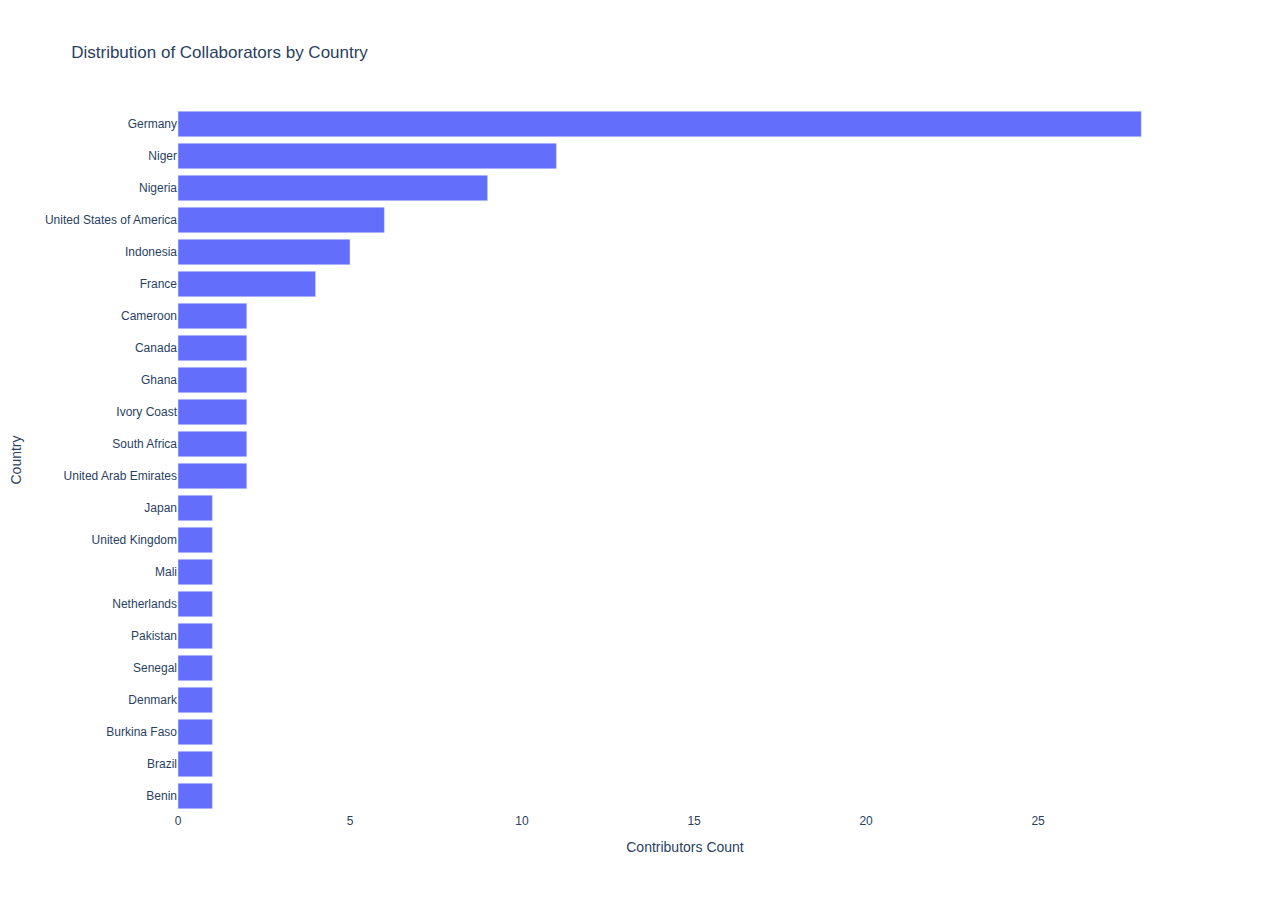
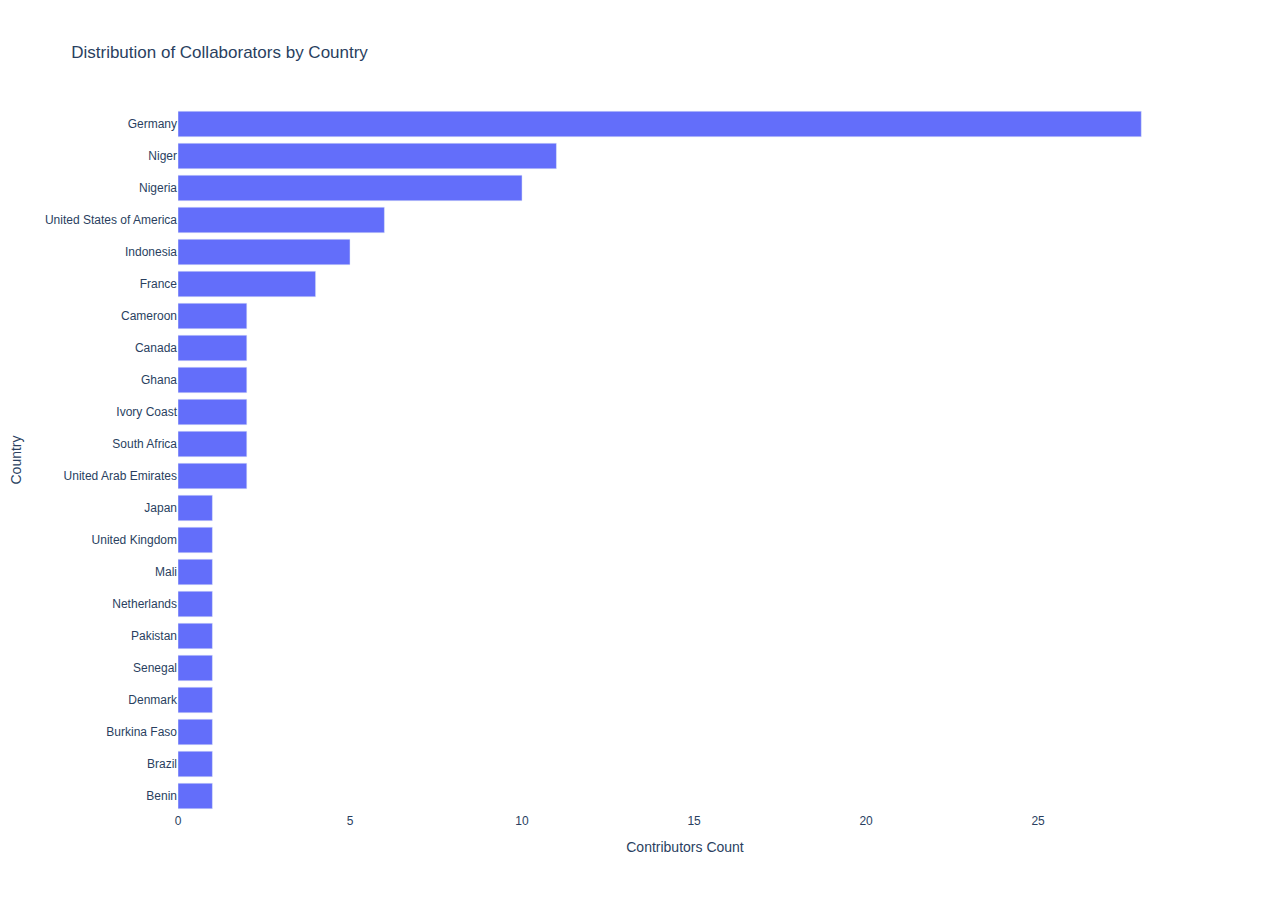
